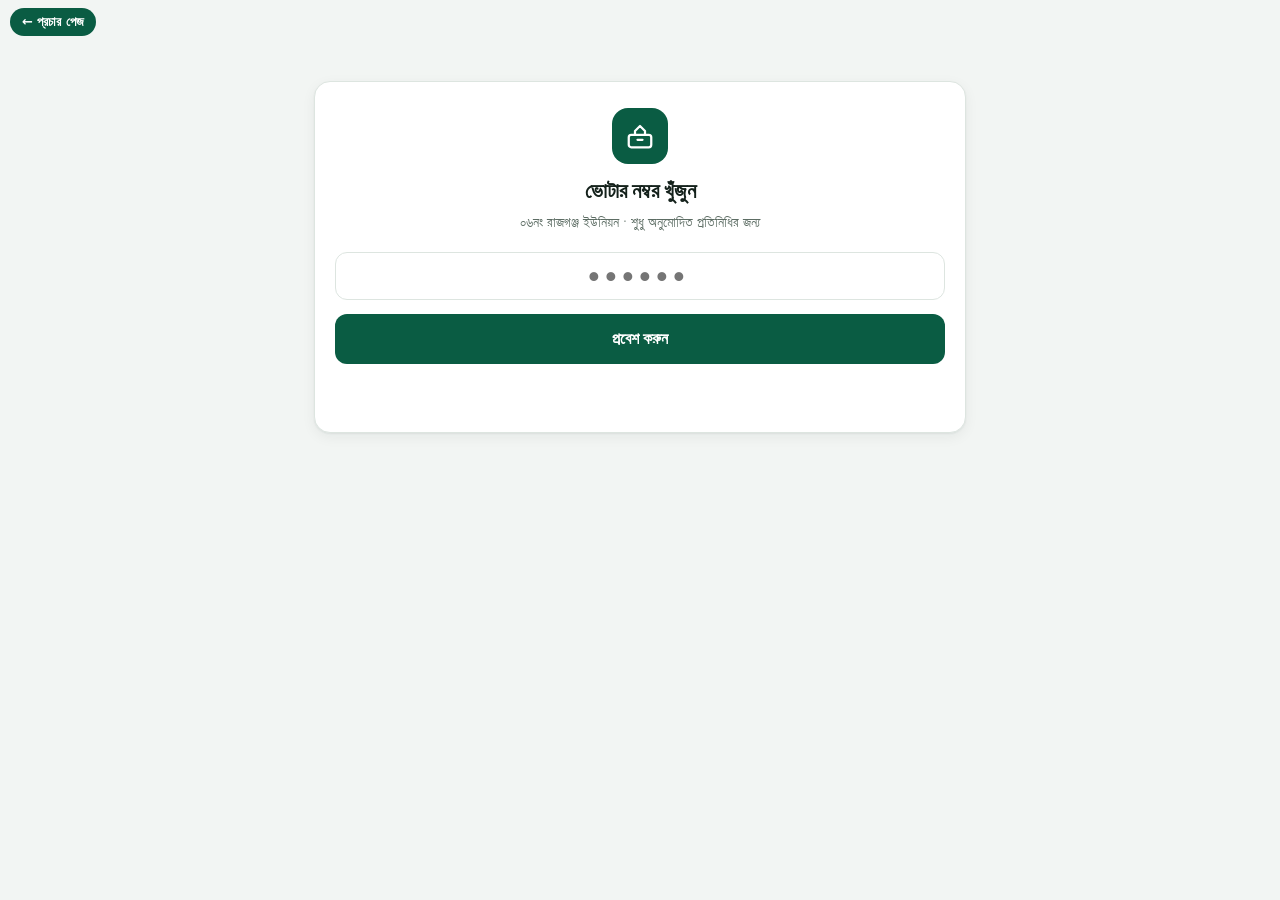
==== agent.html @ 0ca91ae8 "Add files via upload" ====
<!doctype html><html lang="bn"><head><meta charset="utf-8"><meta name="viewport" content="width=device-width, initial-scale=1, viewport-fit=cover"><title>ভোটার নম্বর খুঁজুন</title>
<style>
@font-face{font-family:"BnEmbed";font-style:normal;font-weight:400;font-display:block;src:url([data-uri]) format("woff")}
:root{--bg:#f2f5f3;--card:#fff;--ink:#14211b;--mut:#5d6d64;--line:#dde5e0;--br:#0a5c43;--br2:#0f7a59;--soft:#e8f3ee;--acc:#c8962e;--m:#e6eefb;--mt:#1d4f9c;--f:#fbe9ef;--ft:#a3254f;--err:#b3261e;--sh:0 1px 2px rgba(16,40,30,.06),0 4px 14px rgba(16,40,30,.06);box-sizing:border-box;padding-top:env(safe-area-inset-top,0px);padding-bottom:env(safe-area-inset-bottom,0px)}
@media (prefers-color-scheme:dark){:root:not([data-theme="light"]){--bg:#0e1411;--card:#171f1b;--ink:#e8efea;--mut:#9fb0a6;--line:#27342d;--br:#0d6e51;--br2:#13896a;--soft:#1b2b23;--m:#1b2a44;--mt:#8db4ff;--f:#3a1c28;--ft:#ff9fbe;--err:#ff8a80;--sh:none}}
:root[data-theme="dark"]{--bg:#0e1411;--card:#171f1b;--ink:#e8efea;--mut:#9fb0a6;--line:#27342d;--br:#0d6e51;--br2:#13896a;--soft:#1b2b23;--m:#1b2a44;--mt:#8db4ff;--f:#3a1c28;--ft:#ff9fbe;--err:#ff8a80;--sh:none}
html{scroll-padding-top:env(safe-area-inset-top,0px)}*{box-sizing:inherit}
body{margin:0;background:var(--bg);color:var(--ink);font:16px/1.55 "Noto Sans Bengali","Kalpurush","Siyam Rupali","BnEmbed",system-ui,sans-serif;-webkit-text-size-adjust:100%}
.w{max-width:680px;margin:0 auto;padding:0 14px}
.hd{background:linear-gradient(135deg,var(--br),var(--br2));color:#fff;padding:16px 0 48px;border-bottom:3px solid var(--acc)}
.hr{display:flex;align-items:center;gap:12px}.lg{width:44px;height:44px;border-radius:12px;background:rgba(255,255,255,.16);display:grid;place-items:center;flex:none}
.hr h1{font-size:19px;line-height:1.3;margin:0}.hr p{margin:0;font-size:13px;opacity:.85}.hr div{flex:1}
.gh{background:rgba(255,255,255,.14);border:1px solid rgba(255,255,255,.3);color:#fff;border-radius:10px;padding:8px 12px;font:inherit;font-size:13px;cursor:pointer;min-height:40px}
.st{display:flex;gap:8px;flex-wrap:wrap;margin-top:14px}.st span{background:rgba(255,255,255,.14);border-radius:99px;padding:3px 12px;font-size:13px}
.card{background:var(--card);border:1px solid var(--line);border-radius:16px;box-shadow:var(--sh);padding:16px}
.sc{margin-top:-30px;position:relative}
.si{position:relative}.si svg{position:absolute;left:14px;top:50%;transform:translateY(-50%);color:var(--mut)}
input,select{font:inherit;color:var(--ink);background:var(--card);border:1.5px solid var(--line);border-radius:12px;padding:0 12px;width:100%;min-height:48px}
.si input{padding-left:44px;font-size:17px;border-color:var(--br)}
input:focus,select:focus{outline:3px solid color-mix(in srgb,var(--br2) 35%,transparent);border-color:var(--br2)}
label{display:block;font-size:12.5px;font-weight:600;color:var(--mut);margin:12px 0 4px}
.g2{display:grid;grid-template-columns:1fr 1fr;gap:10px}
.pri{background:var(--br);color:#fff;border:0;border-radius:12px;font:inherit;font-weight:700;min-height:50px;width:100%;margin-top:14px;cursor:pointer;font-size:16px}
.lk{background:none;border:0;color:var(--br2);font:inherit;font-weight:600;cursor:pointer;padding:10px 0;min-height:44px}
.err{color:var(--err);min-height:1.4em;margin:10px 0 0;font-size:14px;text-align:center}
#lg .card{margin-top:9vh;text-align:center;padding:26px 20px}#lg .lg{background:var(--br);margin:0 auto 12px;width:56px;height:56px;border-radius:16px}
#lg h2{margin:0;font-size:21px}#lg p{margin:4px 0 18px;color:var(--mut);font-size:14px}
#pin{text-align:center;letter-spacing:8px;font-size:22px;font-weight:600}
.cn{display:flex;justify-content:space-between;align-items:center;margin:16px 2px 8px;color:var(--mut);font-size:14px}.cn b{color:var(--ink)}
.r{margin-bottom:12px;padding:0;overflow:hidden}.rh{display:flex;gap:12px;align-items:center;padding:14px 14px 10px}
.av{width:42px;height:42px;border-radius:50%;display:grid;place-items:center;font-weight:700;font-size:18px;flex:none}
.av.m,.tag.m{background:var(--m);color:var(--mt)}.av.f,.tag.f{background:var(--f);color:var(--ft)}
.nm{font-weight:700;font-size:17px;line-height:1.35}.sub{font-size:13.5px;color:var(--mut)}.rh>div:nth-child(2){flex:1;min-width:0}
.tag{font-size:12px;font-weight:600;border-radius:99px;padding:2px 10px;white-space:nowrap}
.vn{display:flex;align-items:center;justify-content:space-between;gap:10px;background:var(--soft);border-top:1px solid var(--line);border-bottom:1px solid var(--line);padding:10px 14px}
.vn small{display:block;font-size:12px;color:var(--mut);font-weight:600}.vn b{font-size:24px;letter-spacing:.5px;color:var(--br2);font-variant-numeric:tabular-nums;line-height:1.3}
.vn button{background:var(--br);color:#fff;border:0;border-radius:10px;padding:0 16px;min-height:42px;font:inherit;font-weight:600;cursor:pointer}
dl{display:grid;grid-template-columns:1fr 1fr;gap:10px 14px;margin:0;padding:12px 14px 14px}dt{font-size:12px;color:var(--mut);font-weight:600}dd{margin:0;font-size:14.5px;font-weight:500;overflow-wrap:anywhere}.fu{grid-column:1/-1}
.em{text-align:center;color:var(--mut);padding:34px 16px;font-size:14.5px}.em svg{opacity:.5;margin-bottom:6px}
.ft{text-align:center;color:var(--mut);font-size:12.5px;padding:18px 0 28px}
.tb{display:flex;gap:8px;margin-top:12px}.tb button{flex:1;background:rgba(255,255,255,.12);border:1px solid rgba(255,255,255,.3);color:#fff;border-radius:10px;font:inherit;font-weight:600;min-height:42px;cursor:pointer}.tb button.on{background:#fff;color:var(--br)}
.si input{padding-right:50px}.mic{position:absolute;right:6px;top:50%;transform:translateY(-50%);width:40px;height:40px;border:0;background:var(--soft);border-radius:10px;font-size:18px;cursor:pointer}
.ac{display:flex;gap:8px;padding:0 14px 14px}.ac button{flex:1;background:var(--soft);color:var(--br2);border:0;border-radius:10px;font:inherit;font-weight:600;min-height:42px;cursor:pointer}.ac button+button{background:transparent;border:1.5px solid var(--line);color:var(--mut)}
.ov[hidden]{display:none}.ov{position:fixed;inset:0;background:rgba(0,0,0,.6);z-index:9;display:grid;place-items:center;padding:16px;overflow:auto}.mb{background:var(--card);border-radius:16px;padding:12px;max-width:420px;width:100%}.mb img{width:100%;border-radius:10px;border:1px solid var(--line)}
.tt{position:fixed;left:50%;bottom:calc(24px + env(safe-area-inset-bottom,0px));transform:translateX(-50%);background:#16201a;color:#fff;padding:10px 16px;border-radius:12px;font-size:14px;z-index:10;max-width:90%;text-align:center}
#pp{display:none}@media print{body>*:not(#pp){display:none!important}#pp{display:block;max-width:130mm;margin:0 auto}}.si input{padding-right:98px}.xq{right:52px;background:transparent;color:var(--mut)}.ch{display:flex;gap:8px;flex-wrap:wrap;margin-top:10px}.ch button{border:1.5px solid var(--line);background:var(--card);color:var(--ink);border-radius:99px;padding:0 14px;min-height:38px;font:inherit;font-size:14px;cursor:pointer}.ch button.on{background:var(--br);border-color:var(--br);color:#fff}summary{cursor:pointer;font-weight:600;color:var(--br2);padding:10px 0 2px;min-height:44px;list-style:none}summary::-webkit-details-marker{display:none}mark{background:color-mix(in srgb,var(--acc) 45%,transparent);color:inherit;border-radius:3px;padding:0 1px}.nt{background:var(--soft);border-radius:10px;padding:8px 12px;font-size:13.5px;color:var(--mut);margin-bottom:10px}.mg{padding:14px;color:var(--mut);font-size:14.5px}.mg b{color:var(--err)}
table{width:100%;border-collapse:collapse;font-size:14.5px}th,td{padding:8px 4px;text-align:right;border-bottom:1px solid var(--line)}th:first-child,td:first-child{text-align:left}th{font-size:12.5px;color:var(--mut)}
.bar{display:flex;align-items:center;gap:8px;margin:7px 0;font-size:14px}.bar i{display:block;height:12px;border-radius:6px;background:var(--br2)}.bar span:first-child{width:92px;flex:none}.h2{font-weight:700;margin:14px 0 6px}
.vn b{font-size:32px;line-height:1.2}.vn small{font-size:13px}.mc{margin-left:10px;background:var(--soft);color:var(--br2);border:1px solid var(--line);border-radius:8px;padding:0 12px;min-height:32px;font:inherit;font-size:13px;font-weight:600;cursor:pointer;vertical-align:middle}.g2>div{min-width:0}.hr>.lg{flex:none}@keyframes up{from{opacity:0;transform:translateY(10px)}to{opacity:1;transform:none}}.r{animation:up .3s both}.r:nth-child(2){animation-delay:.05s}.r:nth-child(3){animation-delay:.1s}.r:nth-child(n+4){animation-delay:.15s}.pri,.ac button,.vn button,.ch button{transition:transform .15s,box-shadow .2s}.pri:active,.ac button:active,.vn button:active,.ch button:active{transform:scale(.96)}.hd{position:relative;overflow:hidden}:root{transition:background .4s}@media(prefers-reduced-motion:reduce){*{animation:none!important;transition:none!important}}</style></head><body><a href="index.html" style="position:fixed;top:calc(8px + env(safe-area-inset-top,0px));left:10px;z-index:20;background:#0a5c43;color:#fff;border-radius:99px;padding:6px 12px;font:600 13px system-ui,sans-serif;text-decoration:none">← প্রচার পেজ</a>
<div id="lg" class="w"><div class="card"><div class="lg"><svg width="30" height="30" viewBox="0 0 24 24" fill="none" stroke="#fff" stroke-width="1.8" stroke-linecap="round" stroke-linejoin="round"><rect x="3" y="11" width="18" height="10" rx="2"/><path d="M8 11V8l4-4 4 4v3M10 15h4"/></svg></div>
<h2>ভোটার নম্বর খুঁজুন</h2><p>০৬নং রাজগঞ্জ ইউনিয়ন · শুধু অনুমোদিত প্রতিনিধির জন্য</p>
<input id="pin" type="password" maxlength="6" autocomplete="off" placeholder="••••••" aria-label="৬ অক্ষরের পিন"><button class="pri" id="go">প্রবেশ করুন</button><p class="err" id="em"></p></div></div>
<div id="ap" hidden><header class="hd"><div class="w"><div class="hr"><div class="lg"><svg width="26" height="26" viewBox="0 0 24 24" fill="none" stroke="#fff" stroke-width="1.8" stroke-linecap="round" stroke-linejoin="round"><rect x="3" y="11" width="18" height="10" rx="2"/><path d="M8 11V8l4-4 4 4v3M10 15h4"/></svg></div>
<div><h1>ভোটার নম্বর খুঁজুন</h1><p>০৬নং রাজগঞ্জ ইউনিয়ন · বেগমগঞ্জ, নোয়াখালী</p></div><button class="gh" id="out">বের হন</button></div>
<div class="st"><span id="s1"></span><span>৯টি ওয়ার্ড</span><span>২৭টি এলাকা</span></div><div class="tb"><button id="t1" class="on">খুঁজুন</button><button id="t2">পরিসংখ্যান</button><button id="t3">🔐 অ্যাডমিন</button></div></div></header>
<main class="w"><div id="v1"><section class="card sc"><div class="si"><svg width="20" height="20" viewBox="0 0 24 24" fill="none" stroke="currentColor" stroke-width="2" stroke-linecap="round"><circle cx="11" cy="11" r="7"/><path d="M20 20l-3.5-3.5"/></svg><input id="q" placeholder="ভোটারের নাম লিখুন (অথবা ভোটার নম্বর)" aria-label="নাম" autocomplete="off" enterkeyhint="search"><button class="mic xq" id="xq" hidden aria-label="মুছুন">✕</button><button class="mic" id="mic" hidden aria-label="ভয়েস সার্চ">🎤</button></div><div class="ch" id="gc"><button data-g="">সবাই</button><button data-g="0">পুরুষ</button><button data-g="1">মহিলা</button></div><details id="fl"><summary>আরও ফিল্টার <span id="fc"></span></summary>
<div class="g2"><div><label for="fa">পিতার নাম</label><input id="fa" placeholder="ঐচ্ছিক"></div><div><label for="dob">জন্মতারিখ / সাল</label><input id="dob" placeholder="যেমন ১৯৮৫" inputmode="numeric"></div></div>
<div class="g2"><div><label for="w">ওয়ার্ড</label><select id="w"></select></div><div><label for="ar">এলাকা</label><select id="ar"></select></div></div>
<div class="g2"><div><label for="sn">ক্রমিক নং</label><input id="sn" placeholder="যেমন ১২৩" inputmode="numeric"></div><div hidden><label for="g">লিঙ্গ</label><select id="g"><option value="">সবাই</option><option value="0">পুরুষ</option><option value="1">মহিলা</option></select></div></div></details><button class="lk" id="clr">সব মুছে ফেলুন</button></section><div class="ch" id="sg"></div>
<div class="cn" id="cn"></div><div id="rs"></div></div><section id="v2" class="card" hidden style="margin-top:-30px;position:relative"></section><section id="v3" class="card" hidden style="margin-top:-30px;position:relative"></section><div class="ft">ভোটার তালিকা: বাংলাদেশ নির্বাচন কমিশন · প্রকাশ ২৪/১১/২০২৫</div></main></div><div id="sl" class="ov" hidden><div class="mb"><img id="si" alt="ভোটার স্লিপ"><div class="g2" style="gap:0 8px"><button class="pri" id="dl">⬇ ছবি ডাউনলোড</button><button class="pri" id="pd">⬇ PDF ডাউনলোড</button><button class="pri" id="pr">🖨 প্রিন্ট</button><button class="pri" id="sh">শেয়ার করুন</button><button class="pri" id="cl2" style="background:var(--mut);grid-column:1/-1">বন্ধ করুন</button></div><p class="m" style="font-size:12.5px;margin:10px 2px 0">ডাউনলোড না হলে ছবিটি চেপে ধরে সেভ করুন বা স্ক্রিনশট নিন। সবচেয়ে ভালো চলে পেজটি Chrome ব্রাউজারে খুললে।</p></div></div><div id="tt" class="tt" hidden></div><div id="pp"></div>
<script>!function(e){if("object"==typeof exports&&"undefined"!=typeof module)module.exports=e();else if("function"==typeof define&&define.amd)define([],e);else{("undefined"!=typeof window?window:"undefined"!=typeof global?global:"undefined"!=typeof self?self:this).pako=e()}}(function(){return function r(o,s,f){function l(t,e){if(!s[t]){if(!o[t]){var i="function"==typeof require&&require;if(!e&&i)return i(t,!0);if(d)return d(t,!0);var n=new Error("Cannot find module '"+t+"'");throw n.code="MODULE_NOT_FOUND",n}var a=s[t]={exports:{}};o[t][0].call(a.exports,function(e){return l(o[t][1][e]||e)},a,a.exports,r,o,s,f)}return s[t].exports}for(var d="function"==typeof require&&require,e=0;e<f.length;e++)l(f[e]);return l}({1:[function(e,t,i){"use strict";var n="undefined"!=typeof Uint8Array&&"undefined"!=typeof Uint16Array&&"undefined"!=typeof Int32Array;i.assign=function(e){for(var t,i,n=Array.prototype.slice.call(arguments,1);n.length;){var a=n.shift();if(a){if("object"!=typeof a)throw new TypeError(a+"must be non-object");for(var r in a)t=a,i=r,Object.prototype.hasOwnProperty.call(t,i)&&(e[r]=a[r])}}return e},i.shrinkBuf=function(e,t){return e.length===t?e:e.subarray?e.subarray(0,t):(e.length=t,e)};var a={arraySet:function(e,t,i,n,a){if(t.subarray&&e.subarray)e.set(t.subarray(i,i+n),a);else for(var r=0;r<n;r++)e[a+r]=t[i+r]},flattenChunks:function(e){var t,i,n,a,r,o;for(t=n=0,i=e.length;t<i;t++)n+=e[t].length;for(o=new Uint8Array(n),t=a=0,i=e.length;t<i;t++)r=e[t],o.set(r,a),a+=r.length;return o}},r={arraySet:function(e,t,i,n,a){for(var r=0;r<n;r++)e[a+r]=t[i+r]},flattenChunks:function(e){return[].concat.apply([],e)}};i.setTyped=function(e){e?(i.Buf8=Uint8Array,i.Buf16=Uint16Array,i.Buf32=Int32Array,i.assign(i,a)):(i.Buf8=Array,i.Buf16=Array,i.Buf32=Array,i.assign(i,r))},i.setTyped(n)},{}],2:[function(e,t,i){"use strict";var f=e("./common"),a=!0,r=!0;try{String.fromCharCode.apply(null,[0])}catch(e){a=!1}try{String.fromCharCode.apply(null,new Uint8Array(1))}catch(e){r=!1}for(var l=new f.Buf8(256),n=0;n<256;n++)l[n]=252<=n?6:248<=n?5:240<=n?4:224<=n?3:192<=n?2:1;function d(e,t){if(t<65534&&(e.subarray&&r||!e.subarray&&a))return String.fromCharCode.apply(null,f.shrinkBuf(e,t));for(var i="",n=0;n<t;n++)i+=String.fromCharCode(e[n]);return i}l[254]=l[254]=1,i.string2buf=function(e){var t,i,n,a,r,o=e.length,s=0;for(a=0;a<o;a++)55296==(64512&(i=e.charCodeAt(a)))&&a+1<o&&56320==(64512&(n=e.charCodeAt(a+1)))&&(i=65536+(i-55296<<10)+(n-56320),a++),s+=i<128?1:i<2048?2:i<65536?3:4;for(t=new f.Buf8(s),a=r=0;r<s;a++)55296==(64512&(i=e.charCodeAt(a)))&&a+1<o&&56320==(64512&(n=e.charCodeAt(a+1)))&&(i=65536+(i-55296<<10)+(n-56320),a++),i<128?t[r++]=i:(i<2048?t[r++]=192|i>>>6:(i<65536?t[r++]=224|i>>>12:(t[r++]=240|i>>>18,t[r++]=128|i>>>12&63),t[r++]=128|i>>>6&63),t[r++]=128|63&i);return t},i.buf2binstring=function(e){return d(e,e.length)},i.binstring2buf=function(e){for(var t=new f.Buf8(e.length),i=0,n=t.length;i<n;i++)t[i]=e.charCodeAt(i);return t},i.buf2string=function(e,t){var i,n,a,r,o=t||e.length,s=new Array(2*o);for(i=n=0;i<o;)if((a=e[i++])<128)s[n++]=a;else if(4<(r=l[a]))s[n++]=65533,i+=r-1;else{for(a&=2===r?31:3===r?15:7;1<r&&i<o;)a=a<<6|63&e[i++],r--;1<r?s[n++]=65533:a<65536?s[n++]=a:(a-=65536,s[n++]=55296|a>>10&1023,s[n++]=56320|1023&a)}return d(s,n)},i.utf8border=function(e,t){var i;for((t=t||e.length)>e.length&&(t=e.length),i=t-1;0<=i&&128==(192&e[i]);)i--;return i<0?t:0===i?t:i+l[e[i]]>t?i:t}},{"./common":1}],3:[function(e,t,i){"use strict";t.exports=function(e,t,i,n){for(var a=65535&e|0,r=e>>>16&65535|0,o=0;0!==i;){for(i-=o=2e3<i?2e3:i;r=r+(a=a+t[n++]|0)|0,--o;);a%=65521,r%=65521}return a|r<<16|0}},{}],4:[function(e,t,i){"use strict";t.exports={Z_NO_FLUSH:0,Z_PARTIAL_FLUSH:1,Z_SYNC_FLUSH:2,Z_FULL_FLUSH:3,Z_FINISH:4,Z_BLOCK:5,Z_TREES:6,Z_OK:0,Z_STREAM_END:1,Z_NEED_DICT:2,Z_ERRNO:-1,Z_STREAM_ERROR:-2,Z_DATA_ERROR:-3,Z_BUF_ERROR:-5,Z_NO_COMPRESSION:0,Z_BEST_SPEED:1,Z_BEST_COMPRESSION:9,Z_DEFAULT_COMPRESSION:-1,Z_FILTERED:1,Z_HUFFMAN_ONLY:2,Z_RLE:3,Z_FIXED:4,Z_DEFAULT_STRATEGY:0,Z_BINARY:0,Z_TEXT:1,Z_UNKNOWN:2,Z_DEFLATED:8}},{}],5:[function(e,t,i){"use strict";var s=function(){for(var e,t=[],i=0;i<256;i++){e=i;for(var n=0;n<8;n++)e=1&e?3988292384^e>>>1:e>>>1;t[i]=e}return t}();t.exports=function(e,t,i,n){var a=s,r=n+i;e^=-1;for(var o=n;o<r;o++)e=e>>>8^a[255&(e^t[o])];return-1^e}},{}],6:[function(e,t,i){"use strict";t.exports=function(){this.text=0,this.time=0,this.xflags=0,this.os=0,this.extra=null,this.extra_len=0,this.name="",this.comment="",this.hcrc=0,this.done=!1}},{}],7:[function(e,t,i){"use strict";t.exports=function(e,t){var i,n,a,r,o,s,f,l,d,c,u,h,b,m,w,k,_,g,v,p,x,y,S,E,Z;i=e.state,n=e.next_in,E=e.input,a=n+(e.avail_in-5),r=e.next_out,Z=e.output,o=r-(t-e.avail_out),s=r+(e.avail_out-257),f=i.dmax,l=i.wsize,d=i.whave,c=i.wnext,u=i.window,h=i.hold,b=i.bits,m=i.lencode,w=i.distcode,k=(1<<i.lenbits)-1,_=(1<<i.distbits)-1;e:do{b<15&&(h+=E[n++]<<b,b+=8,h+=E[n++]<<b,b+=8),g=m[h&k];t:for(;;){if(h>>>=v=g>>>24,b-=v,0===(v=g>>>16&255))Z[r++]=65535&g;else{if(!(16&v)){if(0==(64&v)){g=m[(65535&g)+(h&(1<<v)-1)];continue t}if(32&v){i.mode=12;break e}e.msg="invalid literal/length code",i.mode=30;break e}p=65535&g,(v&=15)&&(b<v&&(h+=E[n++]<<b,b+=8),p+=h&(1<<v)-1,h>>>=v,b-=v),b<15&&(h+=E[n++]<<b,b+=8,h+=E[n++]<<b,b+=8),g=w[h&_];i:for(;;){if(h>>>=v=g>>>24,b-=v,!(16&(v=g>>>16&255))){if(0==(64&v)){g=w[(65535&g)+(h&(1<<v)-1)];continue i}e.msg="invalid distance code",i.mode=30;break e}if(x=65535&g,b<(v&=15)&&(h+=E[n++]<<b,(b+=8)<v&&(h+=E[n++]<<b,b+=8)),f<(x+=h&(1<<v)-1)){e.msg="invalid distance too far back",i.mode=30;break e}if(h>>>=v,b-=v,(v=r-o)<x){if(d<(v=x-v)&&i.sane){e.msg="invalid distance too far back",i.mode=30;break e}if(S=u,(y=0)===c){if(y+=l-v,v<p){for(p-=v;Z[r++]=u[y++],--v;);y=r-x,S=Z}}else if(c<v){if(y+=l+c-v,(v-=c)<p){for(p-=v;Z[r++]=u[y++],--v;);if(y=0,c<p){for(p-=v=c;Z[r++]=u[y++],--v;);y=r-x,S=Z}}}else if(y+=c-v,v<p){for(p-=v;Z[r++]=u[y++],--v;);y=r-x,S=Z}for(;2<p;)Z[r++]=S[y++],Z[r++]=S[y++],Z[r++]=S[y++],p-=3;p&&(Z[r++]=S[y++],1<p&&(Z[r++]=S[y++]))}else{for(y=r-x;Z[r++]=Z[y++],Z[r++]=Z[y++],Z[r++]=Z[y++],2<(p-=3););p&&(Z[r++]=Z[y++],1<p&&(Z[r++]=Z[y++]))}break}}break}}while(n<a&&r<s);n-=p=b>>3,h&=(1<<(b-=p<<3))-1,e.next_in=n,e.next_out=r,e.avail_in=n<a?a-n+5:5-(n-a),e.avail_out=r<s?s-r+257:257-(r-s),i.hold=h,i.bits=b}},{}],8:[function(e,t,i){"use strict";var z=e("../utils/common"),R=e("./adler32"),N=e("./crc32"),O=e("./inffast"),C=e("./inftrees"),I=1,D=2,T=0,U=-2,F=1,n=852,a=592;function L(e){return(e>>>24&255)+(e>>>8&65280)+((65280&e)<<8)+((255&e)<<24)}function r(){this.mode=0,this.last=!1,this.wrap=0,this.havedict=!1,this.flags=0,this.dmax=0,this.check=0,this.total=0,this.head=null,this.wbits=0,this.wsize=0,this.whave=0,this.wnext=0,this.window=null,this.hold=0,this.bits=0,this.length=0,this.offset=0,this.extra=0,this.lencode=null,this.distcode=null,this.lenbits=0,this.distbits=0,this.ncode=0,this.nlen=0,this.ndist=0,this.have=0,this.next=null,this.lens=new z.Buf16(320),this.work=new z.Buf16(288),this.lendyn=null,this.distdyn=null,this.sane=0,this.back=0,this.was=0}function o(e){var t;return e&&e.state?(t=e.state,e.total_in=e.total_out=t.total=0,e.msg="",t.wrap&&(e.adler=1&t.wrap),t.mode=F,t.last=0,t.havedict=0,t.dmax=32768,t.head=null,t.hold=0,t.bits=0,t.lencode=t.lendyn=new z.Buf32(n),t.distcode=t.distdyn=new z.Buf32(a),t.sane=1,t.back=-1,T):U}function s(e){var t;return e&&e.state?((t=e.state).wsize=0,t.whave=0,t.wnext=0,o(e)):U}function f(e,t){var i,n;return e&&e.state?(n=e.state,t<0?(i=0,t=-t):(i=1+(t>>4),t<48&&(t&=15)),t&&(t<8||15<t)?U:(null!==n.window&&n.wbits!==t&&(n.window=null),n.wrap=i,n.wbits=t,s(e))):U}function l(e,t){var i,n;return e?(n=new r,(e.state=n).window=null,(i=f(e,t))!==T&&(e.state=null),i):U}var d,c,u=!0;function H(e){if(u){var t;for(d=new z.Buf32(512),c=new z.Buf32(32),t=0;t<144;)e.lens[t++]=8;for(;t<256;)e.lens[t++]=9;for(;t<280;)e.lens[t++]=7;for(;t<288;)e.lens[t++]=8;for(C(I,e.lens,0,288,d,0,e.work,{bits:9}),t=0;t<32;)e.lens[t++]=5;C(D,e.lens,0,32,c,0,e.work,{bits:5}),u=!1}e.lencode=d,e.lenbits=9,e.distcode=c,e.distbits=5}function j(e,t,i,n){var a,r=e.state;return null===r.window&&(r.wsize=1<<r.wbits,r.wnext=0,r.whave=0,r.window=new z.Buf8(r.wsize)),n>=r.wsize?(z.arraySet(r.window,t,i-r.wsize,r.wsize,0),r.wnext=0,r.whave=r.wsize):(n<(a=r.wsize-r.wnext)&&(a=n),z.arraySet(r.window,t,i-n,a,r.wnext),(n-=a)?(z.arraySet(r.window,t,i-n,n,0),r.wnext=n,r.whave=r.wsize):(r.wnext+=a,r.wnext===r.wsize&&(r.wnext=0),r.whave<r.wsize&&(r.whave+=a))),0}i.inflateReset=s,i.inflateReset2=f,i.inflateResetKeep=o,i.inflateInit=function(e){return l(e,15)},i.inflateInit2=l,i.inflate=function(e,t){var i,n,a,r,o,s,f,l,d,c,u,h,b,m,w,k,_,g,v,p,x,y,S,E,Z=0,B=new z.Buf8(4),A=[16,17,18,0,8,7,9,6,10,5,11,4,12,3,13,2,14,1,15];if(!e||!e.state||!e.output||!e.input&&0!==e.avail_in)return U;12===(i=e.state).mode&&(i.mode=13),o=e.next_out,a=e.output,f=e.avail_out,r=e.next_in,n=e.input,s=e.avail_in,l=i.hold,d=i.bits,c=s,u=f,y=T;e:for(;;)switch(i.mode){case F:if(0===i.wrap){i.mode=13;break}for(;d<16;){if(0===s)break e;s--,l+=n[r++]<<d,d+=8}if(2&i.wrap&&35615===l){B[i.check=0]=255&l,B[1]=l>>>8&255,i.check=N(i.check,B,2,0),d=l=0,i.mode=2;break}if(i.flags=0,i.head&&(i.head.done=!1),!(1&i.wrap)||(((255&l)<<8)+(l>>8))%31){e.msg="incorrect header check",i.mode=30;break}if(8!=(15&l)){e.msg="unknown compression method",i.mode=30;break}if(d-=4,x=8+(15&(l>>>=4)),0===i.wbits)i.wbits=x;else if(x>i.wbits){e.msg="invalid window size",i.mode=30;break}i.dmax=1<<x,e.adler=i.check=1,i.mode=512&l?10:12,d=l=0;break;case 2:for(;d<16;){if(0===s)break e;s--,l+=n[r++]<<d,d+=8}if(i.flags=l,8!=(255&i.flags)){e.msg="unknown compression method",i.mode=30;break}if(57344&i.flags){e.msg="unknown header flags set",i.mode=30;break}i.head&&(i.head.text=l>>8&1),512&i.flags&&(B[0]=255&l,B[1]=l>>>8&255,i.check=N(i.check,B,2,0)),d=l=0,i.mode=3;case 3:for(;d<32;){if(0===s)break e;s--,l+=n[r++]<<d,d+=8}i.head&&(i.head.time=l),512&i.flags&&(B[0]=255&l,B[1]=l>>>8&255,B[2]=l>>>16&255,B[3]=l>>>24&255,i.check=N(i.check,B,4,0)),d=l=0,i.mode=4;case 4:for(;d<16;){if(0===s)break e;s--,l+=n[r++]<<d,d+=8}i.head&&(i.head.xflags=255&l,i.head.os=l>>8),512&i.flags&&(B[0]=255&l,B[1]=l>>>8&255,i.check=N(i.check,B,2,0)),d=l=0,i.mode=5;case 5:if(1024&i.flags){for(;d<16;){if(0===s)break e;s--,l+=n[r++]<<d,d+=8}i.length=l,i.head&&(i.head.extra_len=l),512&i.flags&&(B[0]=255&l,B[1]=l>>>8&255,i.check=N(i.check,B,2,0)),d=l=0}else i.head&&(i.head.extra=null);i.mode=6;case 6:if(1024&i.flags&&(s<(h=i.length)&&(h=s),h&&(i.head&&(x=i.head.extra_len-i.length,i.head.extra||(i.head.extra=new Array(i.head.extra_len)),z.arraySet(i.head.extra,n,r,h,x)),512&i.flags&&(i.check=N(i.check,n,h,r)),s-=h,r+=h,i.length-=h),i.length))break e;i.length=0,i.mode=7;case 7:if(2048&i.flags){if(0===s)break e;for(h=0;x=n[r+h++],i.head&&x&&i.length<65536&&(i.head.name+=String.fromCharCode(x)),x&&h<s;);if(512&i.flags&&(i.check=N(i.check,n,h,r)),s-=h,r+=h,x)break e}else i.head&&(i.head.name=null);i.length=0,i.mode=8;case 8:if(4096&i.flags){if(0===s)break e;for(h=0;x=n[r+h++],i.head&&x&&i.length<65536&&(i.head.comment+=String.fromCharCode(x)),x&&h<s;);if(512&i.flags&&(i.check=N(i.check,n,h,r)),s-=h,r+=h,x)break e}else i.head&&(i.head.comment=null);i.mode=9;case 9:if(512&i.flags){for(;d<16;){if(0===s)break e;s--,l+=n[r++]<<d,d+=8}if(l!==(65535&i.check)){e.msg="header crc mismatch",i.mode=30;break}d=l=0}i.head&&(i.head.hcrc=i.flags>>9&1,i.head.done=!0),e.adler=i.check=0,i.mode=12;break;case 10:for(;d<32;){if(0===s)break e;s--,l+=n[r++]<<d,d+=8}e.adler=i.check=L(l),d=l=0,i.mode=11;case 11:if(0===i.havedict)return e.next_out=o,e.avail_out=f,e.next_in=r,e.avail_in=s,i.hold=l,i.bits=d,2;e.adler=i.check=1,i.mode=12;case 12:if(5===t||6===t)break e;case 13:if(i.last){l>>>=7&d,d-=7&d,i.mode=27;break}for(;d<3;){if(0===s)break e;s--,l+=n[r++]<<d,d+=8}switch(i.last=1&l,d-=1,3&(l>>>=1)){case 0:i.mode=14;break;case 1:if(H(i),i.mode=20,6!==t)break;l>>>=2,d-=2;break e;case 2:i.mode=17;break;case 3:e.msg="invalid block type",i.mode=30}l>>>=2,d-=2;break;case 14:for(l>>>=7&d,d-=7&d;d<32;){if(0===s)break e;s--,l+=n[r++]<<d,d+=8}if((65535&l)!=(l>>>16^65535)){e.msg="invalid stored block lengths",i.mode=30;break}if(i.length=65535&l,d=l=0,i.mode=15,6===t)break e;case 15:i.mode=16;case 16:if(h=i.length){if(s<h&&(h=s),f<h&&(h=f),0===h)break e;z.arraySet(a,n,r,h,o),s-=h,r+=h,f-=h,o+=h,i.length-=h;break}i.mode=12;break;case 17:for(;d<14;){if(0===s)break e;s--,l+=n[r++]<<d,d+=8}if(i.nlen=257+(31&l),l>>>=5,d-=5,i.ndist=1+(31&l),l>>>=5,d-=5,i.ncode=4+(15&l),l>>>=4,d-=4,286<i.nlen||30<i.ndist){e.msg="too many length or distance symbols",i.mode=30;break}i.have=0,i.mode=18;case 18:for(;i.have<i.ncode;){for(;d<3;){if(0===s)break e;s--,l+=n[r++]<<d,d+=8}i.lens[A[i.have++]]=7&l,l>>>=3,d-=3}for(;i.have<19;)i.lens[A[i.have++]]=0;if(i.lencode=i.lendyn,i.lenbits=7,S={bits:i.lenbits},y=C(0,i.lens,0,19,i.lencode,0,i.work,S),i.lenbits=S.bits,y){e.msg="invalid code lengths set",i.mode=30;break}i.have=0,i.mode=19;case 19:for(;i.have<i.nlen+i.ndist;){for(;k=(Z=i.lencode[l&(1<<i.lenbits)-1])>>>16&255,_=65535&Z,!((w=Z>>>24)<=d);){if(0===s)break e;s--,l+=n[r++]<<d,d+=8}if(_<16)l>>>=w,d-=w,i.lens[i.have++]=_;else{if(16===_){for(E=w+2;d<E;){if(0===s)break e;s--,l+=n[r++]<<d,d+=8}if(l>>>=w,d-=w,0===i.have){e.msg="invalid bit length repeat",i.mode=30;break}x=i.lens[i.have-1],h=3+(3&l),l>>>=2,d-=2}else if(17===_){for(E=w+3;d<E;){if(0===s)break e;s--,l+=n[r++]<<d,d+=8}d-=w,x=0,h=3+(7&(l>>>=w)),l>>>=3,d-=3}else{for(E=w+7;d<E;){if(0===s)break e;s--,l+=n[r++]<<d,d+=8}d-=w,x=0,h=11+(127&(l>>>=w)),l>>>=7,d-=7}if(i.have+h>i.nlen+i.ndist){e.msg="invalid bit length repeat",i.mode=30;break}for(;h--;)i.lens[i.have++]=x}}if(30===i.mode)break;if(0===i.lens[256]){e.msg="invalid code -- missing end-of-block",i.mode=30;break}if(i.lenbits=9,S={bits:i.lenbits},y=C(I,i.lens,0,i.nlen,i.lencode,0,i.work,S),i.lenbits=S.bits,y){e.msg="invalid literal/lengths set",i.mode=30;break}if(i.distbits=6,i.distcode=i.distdyn,S={bits:i.distbits},y=C(D,i.lens,i.nlen,i.ndist,i.distcode,0,i.work,S),i.distbits=S.bits,y){e.msg="invalid distances set",i.mode=30;break}if(i.mode=20,6===t)break e;case 20:i.mode=21;case 21:if(6<=s&&258<=f){e.next_out=o,e.avail_out=f,e.next_in=r,e.avail_in=s,i.hold=l,i.bits=d,O(e,u),o=e.next_out,a=e.output,f=e.avail_out,r=e.next_in,n=e.input,s=e.avail_in,l=i.hold,d=i.bits,12===i.mode&&(i.back=-1);break}for(i.back=0;k=(Z=i.lencode[l&(1<<i.lenbits)-1])>>>16&255,_=65535&Z,!((w=Z>>>24)<=d);){if(0===s)break e;s--,l+=n[r++]<<d,d+=8}if(k&&0==(240&k)){for(g=w,v=k,p=_;k=(Z=i.lencode[p+((l&(1<<g+v)-1)>>g)])>>>16&255,_=65535&Z,!(g+(w=Z>>>24)<=d);){if(0===s)break e;s--,l+=n[r++]<<d,d+=8}l>>>=g,d-=g,i.back+=g}if(l>>>=w,d-=w,i.back+=w,i.length=_,0===k){i.mode=26;break}if(32&k){i.back=-1,i.mode=12;break}if(64&k){e.msg="invalid literal/length code",i.mode=30;break}i.extra=15&k,i.mode=22;case 22:if(i.extra){for(E=i.extra;d<E;){if(0===s)break e;s--,l+=n[r++]<<d,d+=8}i.length+=l&(1<<i.extra)-1,l>>>=i.extra,d-=i.extra,i.back+=i.extra}i.was=i.length,i.mode=23;case 23:for(;k=(Z=i.distcode[l&(1<<i.distbits)-1])>>>16&255,_=65535&Z,!((w=Z>>>24)<=d);){if(0===s)break e;s--,l+=n[r++]<<d,d+=8}if(0==(240&k)){for(g=w,v=k,p=_;k=(Z=i.distcode[p+((l&(1<<g+v)-1)>>g)])>>>16&255,_=65535&Z,!(g+(w=Z>>>24)<=d);){if(0===s)break e;s--,l+=n[r++]<<d,d+=8}l>>>=g,d-=g,i.back+=g}if(l>>>=w,d-=w,i.back+=w,64&k){e.msg="invalid distance code",i.mode=30;break}i.offset=_,i.extra=15&k,i.mode=24;case 24:if(i.extra){for(E=i.extra;d<E;){if(0===s)break e;s--,l+=n[r++]<<d,d+=8}i.offset+=l&(1<<i.extra)-1,l>>>=i.extra,d-=i.extra,i.back+=i.extra}if(i.offset>i.dmax){e.msg="invalid distance too far back",i.mode=30;break}i.mode=25;case 25:if(0===f)break e;if(h=u-f,i.offset>h){if((h=i.offset-h)>i.whave&&i.sane){e.msg="invalid distance too far back",i.mode=30;break}h>i.wnext?(h-=i.wnext,b=i.wsize-h):b=i.wnext-h,h>i.length&&(h=i.length),m=i.window}else m=a,b=o-i.offset,h=i.length;for(f<h&&(h=f),f-=h,i.length-=h;a[o++]=m[b++],--h;);0===i.length&&(i.mode=21);break;case 26:if(0===f)break e;a[o++]=i.length,f--,i.mode=21;break;case 27:if(i.wrap){for(;d<32;){if(0===s)break e;s--,l|=n[r++]<<d,d+=8}if(u-=f,e.total_out+=u,i.total+=u,u&&(e.adler=i.check=i.flags?N(i.check,a,u,o-u):R(i.check,a,u,o-u)),u=f,(i.flags?l:L(l))!==i.check){e.msg="incorrect data check",i.mode=30;break}d=l=0}i.mode=28;case 28:if(i.wrap&&i.flags){for(;d<32;){if(0===s)break e;s--,l+=n[r++]<<d,d+=8}if(l!==(4294967295&i.total)){e.msg="incorrect length check",i.mode=30;break}d=l=0}i.mode=29;case 29:y=1;break e;case 30:y=-3;break e;case 31:return-4;case 32:default:return U}return e.next_out=o,e.avail_out=f,e.next_in=r,e.avail_in=s,i.hold=l,i.bits=d,(i.wsize||u!==e.avail_out&&i.mode<30&&(i.mode<27||4!==t))&&j(e,e.output,e.next_out,u-e.avail_out)?(i.mode=31,-4):(c-=e.avail_in,u-=e.avail_out,e.total_in+=c,e.total_out+=u,i.total+=u,i.wrap&&u&&(e.adler=i.check=i.flags?N(i.check,a,u,e.next_out-u):R(i.check,a,u,e.next_out-u)),e.data_type=i.bits+(i.last?64:0)+(12===i.mode?128:0)+(20===i.mode||15===i.mode?256:0),(0===c&&0===u||4===t)&&y===T&&(y=-5),y)},i.inflateEnd=function(e){if(!e||!e.state)return U;var t=e.state;return t.window&&(t.window=null),e.state=null,T},i.inflateGetHeader=function(e,t){var i;return e&&e.state?0==(2&(i=e.state).wrap)?U:((i.head=t).done=!1,T):U},i.inflateSetDictionary=function(e,t){var i,n=t.length;return e&&e.state?0!==(i=e.state).wrap&&11!==i.mode?U:11===i.mode&&R(1,t,n,0)!==i.check?-3:j(e,t,n,n)?(i.mode=31,-4):(i.havedict=1,T):U},i.inflateInfo="pako inflate (from Nodeca project)"},{"../utils/common":1,"./adler32":3,"./crc32":5,"./inffast":7,"./inftrees":9}],9:[function(e,t,i){"use strict";var I=e("../utils/common"),D=[3,4,5,6,7,8,9,10,11,13,15,17,19,23,27,31,35,43,51,59,67,83,99,115,131,163,195,227,258,0,0],T=[16,16,16,16,16,16,16,16,17,17,17,17,18,18,18,18,19,19,19,19,20,20,20,20,21,21,21,21,16,72,78],U=[1,2,3,4,5,7,9,13,17,25,33,49,65,97,129,193,257,385,513,769,1025,1537,2049,3073,4097,6145,8193,12289,16385,24577,0,0],F=[16,16,16,16,17,17,18,18,19,19,20,20,21,21,22,22,23,23,24,24,25,25,26,26,27,27,28,28,29,29,64,64];t.exports=function(e,t,i,n,a,r,o,s){var f,l,d,c,u,h,b,m,w,k=s.bits,_=0,g=0,v=0,p=0,x=0,y=0,S=0,E=0,Z=0,B=0,A=null,z=0,R=new I.Buf16(16),N=new I.Buf16(16),O=null,C=0;for(_=0;_<=15;_++)R[_]=0;for(g=0;g<n;g++)R[t[i+g]]++;for(x=k,p=15;1<=p&&0===R[p];p--);if(p<x&&(x=p),0===p)return a[r++]=20971520,a[r++]=20971520,s.bits=1,0;for(v=1;v<p&&0===R[v];v++);for(x<v&&(x=v),_=E=1;_<=15;_++)if(E<<=1,(E-=R[_])<0)return-1;if(0<E&&(0===e||1!==p))return-1;for(N[1]=0,_=1;_<15;_++)N[_+1]=N[_]+R[_];for(g=0;g<n;g++)0!==t[i+g]&&(o[N[t[i+g]]++]=g);if(0===e?(A=O=o,h=19):1===e?(A=D,z-=257,O=T,C-=257,h=256):(A=U,O=F,h=-1),_=v,u=r,S=g=B=0,d=-1,c=(Z=1<<(y=x))-1,1===e&&852<Z||2===e&&592<Z)return 1;for(;;){for(b=_-S,o[g]<h?(m=0,w=o[g]):o[g]>h?(m=O[C+o[g]],w=A[z+o[g]]):(m=96,w=0),f=1<<_-S,v=l=1<<y;a[u+(B>>S)+(l-=f)]=b<<24|m<<16|w|0,0!==l;);for(f=1<<_-1;B&f;)f>>=1;if(0!==f?(B&=f-1,B+=f):B=0,g++,0==--R[_]){if(_===p)break;_=t[i+o[g]]}if(x<_&&(B&c)!==d){for(0===S&&(S=x),u+=v,E=1<<(y=_-S);y+S<p&&!((E-=R[y+S])<=0);)y++,E<<=1;if(Z+=1<<y,1===e&&852<Z||2===e&&592<Z)return 1;a[d=B&c]=x<<24|y<<16|u-r|0}}return 0!==B&&(a[u+B]=_-S<<24|64<<16|0),s.bits=x,0}},{"../utils/common":1}],10:[function(e,t,i){"use strict";t.exports={2:"need dictionary",1:"stream end",0:"","-1":"file error","-2":"stream error","-3":"data error","-4":"insufficient memory","-5":"buffer error","-6":"incompatible version"}},{}],11:[function(e,t,i){"use strict";t.exports=function(){this.input=null,this.next_in=0,this.avail_in=0,this.total_in=0,this.output=null,this.next_out=0,this.avail_out=0,this.total_out=0,this.msg="",this.state=null,this.data_type=2,this.adler=0}},{}],"/lib/inflate.js":[function(e,t,i){"use strict";var c=e("./zlib/inflate"),u=e("./utils/common"),h=e("./utils/strings"),b=e("./zlib/constants"),n=e("./zlib/messages"),a=e("./zlib/zstream"),r=e("./zlib/gzheader"),m=Object.prototype.toString;function o(e){if(!(this instanceof o))return new o(e);this.options=u.assign({chunkSize:16384,windowBits:0,to:""},e||{});var t=this.options;t.raw&&0<=t.windowBits&&t.windowBits<16&&(t.windowBits=-t.windowBits,0===t.windowBits&&(t.windowBits=-15)),!(0<=t.windowBits&&t.windowBits<16)||e&&e.windowBits||(t.windowBits+=32),15<t.windowBits&&t.windowBits<48&&0==(15&t.windowBits)&&(t.windowBits|=15),this.err=0,this.msg="",this.ended=!1,this.chunks=[],this.strm=new a,this.strm.avail_out=0;var i=c.inflateInit2(this.strm,t.windowBits);if(i!==b.Z_OK)throw new Error(n[i]);if(this.header=new r,c.inflateGetHeader(this.strm,this.header),t.dictionary&&("string"==typeof t.dictionary?t.dictionary=h.string2buf(t.dictionary):"[object ArrayBuffer]"===m.call(t.dictionary)&&(t.dictionary=new Uint8Array(t.dictionary)),t.raw&&(i=c.inflateSetDictionary(this.strm,t.dictionary))!==b.Z_OK))throw new Error(n[i])}function s(e,t){var i=new o(t);if(i.push(e,!0),i.err)throw i.msg||n[i.err];return i.result}o.prototype.push=function(e,t){var i,n,a,r,o,s=this.strm,f=this.options.chunkSize,l=this.options.dictionary,d=!1;if(this.ended)return!1;n=t===~~t?t:!0===t?b.Z_FINISH:b.Z_NO_FLUSH,"string"==typeof e?s.input=h.binstring2buf(e):"[object ArrayBuffer]"===m.call(e)?s.input=new Uint8Array(e):s.input=e,s.next_in=0,s.avail_in=s.input.length;do{if(0===s.avail_out&&(s.output=new u.Buf8(f),s.next_out=0,s.avail_out=f),(i=c.inflate(s,b.Z_NO_FLUSH))===b.Z_NEED_DICT&&l&&(i=c.inflateSetDictionary(this.strm,l)),i===b.Z_BUF_ERROR&&!0===d&&(i=b.Z_OK,d=!1),i!==b.Z_STREAM_END&&i!==b.Z_OK)return this.onEnd(i),!(this.ended=!0);s.next_out&&(0!==s.avail_out&&i!==b.Z_STREAM_END&&(0!==s.avail_in||n!==b.Z_FINISH&&n!==b.Z_SYNC_FLUSH)||("string"===this.options.to?(a=h.utf8border(s.output,s.next_out),r=s.next_out-a,o=h.buf2string(s.output,a),s.next_out=r,s.avail_out=f-r,r&&u.arraySet(s.output,s.output,a,r,0),this.onData(o)):this.onData(u.shrinkBuf(s.output,s.next_out)))),0===s.avail_in&&0===s.avail_out&&(d=!0)}while((0<s.avail_in||0===s.avail_out)&&i!==b.Z_STREAM_END);return i===b.Z_STREAM_END&&(n=b.Z_FINISH),n===b.Z_FINISH?(i=c.inflateEnd(this.strm),this.onEnd(i),this.ended=!0,i===b.Z_OK):n!==b.Z_SYNC_FLUSH||(this.onEnd(b.Z_OK),!(s.avail_out=0))},o.prototype.onData=function(e){this.chunks.push(e)},o.prototype.onEnd=function(e){e===b.Z_OK&&("string"===this.options.to?this.result=this.chunks.join(""):this.result=u.flattenChunks(this.chunks)),this.chunks=[],this.err=e,this.msg=this.strm.msg},i.Inflate=o,i.inflate=s,i.inflateRaw=function(e,t){return(t=t||{}).raw=!0,s(e,t)},i.ungzip=s},{"./utils/common":1,"./utils/strings":2,"./zlib/constants":4,"./zlib/gzheader":6,"./zlib/inflate":8,"./zlib/messages":10,"./zlib/zstream":11}]},{},[])("/lib/inflate.js")});
</script>
<script>
const BN='০১২৩৪৫৬৭৮৯',d2a=s=>String(s).replace(/[০-৯]/g,c=>BN.indexOf(c)),a2b=s=>String(s).replace(/[0-9]/g,c=>BN[c]);
function norm(s){return d2a(String(s).normalize('NFC')).replace(/[\u200c\u200d\u09bc\u09cd\u0981\u0983.,;:()\-]/g,'').replace(/ী/g,'ি').replace(/ঈ/g,'ই').replace(/ূ/g,'ু').replace(/ঊ/g,'উ').replace(/ণ/g,'ন').replace(/[ষশ]/g,'স').replace(/ৎ/g,'ত').replace(/ম[োু]হাম+া?দ/g,'মহমদ').replace(/(^| )আ?হা?ম+দ(?= |$)/g,'$1আহমদ').replace(/\s+/g,' ').trim()}
function mk(d){const r=d.rows.map(x=>({v:x[0],nm:x[1],fa:x[2],mo:x[3],dob:x[4],pr:x[5],ad:d.addr[x[6]],a:x[7],w:d.areas[x[7]][1],g:x[8],s:x[9],nn:norm(x[1]),nf:norm(x[2]),nmo:norm(x[3]),k:sk(x[1]),fk:sk(x[2])}));return{areas:d.areas,r,mig:(d.mig||[]).map(m=>({mig:1,a:m[0],g:m[1],s:m[2],w:d.areas[m[0]][1]}))}}
const sc=(h,t)=>{let s=0;for(const k of t){const i=h.indexOf(k);if(i<0)return -1;s+=(' '+h+' ').includes(' '+k+' ')?3:(i==0||h[i-1]==' ')?2:1}return s};
const LAT=/[a-z]/i,SM={'ক':'k','খ':'k','গ':'g','ঘ':'g','ঙ':'n','চ':'s','ছ':'s','জ':'j','ঝ':'j','ঞ':'n','ট':'t','ঠ':'t','ড':'d','ঢ':'d','ণ':'n','ত':'t','থ':'t','দ':'d','ধ':'d','ন':'n','প':'p','ফ':'p','ব':'b','ভ':'b','ম':'m','য':'j','র':'r','ল':'l','শ':'s','ষ':'s','স':'s','হ':'h','ৎ':'t','ং':'n',' ':' '};
function sk(s){s=String(s);if(LAT.test(s))return s.toLowerCase().replace(/[^a-z ]/g,'').replace(/([kgctdpbs])h/g,'$1').replace(/q/g,'k').replace(/x/g,'ks').replace(/c/g,'s').replace(/z/g,'j').replace(/[fp]/g,'p').replace(/[vb]/g,'b').replace(/[aeiouwy]/g,'').replace(/(.)\1+/g,'$1').replace(/\s+/g,' ').trim();
return s.normalize('NFC').replace(/য\u09bc/g,'').replace(/[ডঢ]\u09bc/g,'r').split('').map(c=>SM[c]||'').join('').replace(/(.)\1+/g,'$1').replace(/\s+/g,' ').trim()}
function search(db,f){const L=LAT.test(f.q||''),LF=LAT.test(f.fa||''),qt=(L?sk(f.q):norm(f.q||'')).split(' ').filter(Boolean),ft=(LF?sk(f.fa):norm(f.fa||'')).split(' ').filter(Boolean),dq=d2a(f.dob||'').replace(/\D/g,''),sn=d2a(f.s||'').replace(/\D/g,'');
const num=!L&&qt.length==1&&/^\d{3,}$/.test(qt[0]);if(!qt.length&&!ft.length&&!dq&&!sn)return{list:[],total:0};
const ok=r=>(!f.ward||r.w==f.ward)&&(f.area===''||f.area==null||r.a==f.area)&&(f.g===''||f.g==null||r.g==f.g);
const pass=(mode,kt)=>{const o=[];for(const r of db.r){if(!ok(r)||(sn&&r.s!=sn))continue;let s=0;
if(num){if(!(r.v.includes(qt[0])||String(r.s)==qt[0]))continue;s=1}else if(qt.length){s=mode=='k'?sc(r.k,kt):mode=='rel'?Math.max(sc(r.nf,qt),sc(r.nmo,qt)):sc(L?r.k:r.nn,qt);if(s<0)continue}
if(ft.length){const x=sc(LF?r.fk:r.nf,ft);if(x<0)continue;s+=x}
if(dq&&!r.dob.replace(/\D/g,'').includes(dq))continue;o.push([s,r])}return o};
let out=pass(),note='';
if(!out.length&&qt.length&&!num&&!L){const kt=sk(f.q).split(' ').filter(Boolean);if(kt.length){out=pass('k',kt);if(out.length)note='f'}if(!out.length){out=pass('rel');if(out.length)note='r'}}
if(sn&&!qt.length&&!ft.length&&!dq)for(const m of db.mig)if(ok(m)&&m.s==sn)out.push([0,m]);
out.sort((x,y)=>y[0]-x[0]||((x[1].nm||'')<(y[1].nm||'')?-1:1));return{list:out.slice(0,50).map(x=>x[1]),total:out.length,note}}
if(typeof module!=='undefined')module.exports={norm,mk,search,a2b,d2a};
const PINH2='7038024118931132',PINH='23effd7cb1ef92be25e456deab3ea884b387db879d83d96ab997eabcadad75cc',SALT='372f402422f95a1e',B64='H4sIALVB2GoC/+y93Y4byZIm+CqBszendutMYXZ3dnv6VQZ90cDsC8xe7o2ohJIlqNR1IVBZlWSVpFU2SWVSTIIXWSQwyHwVPcow3MPjjx4R/mefWaQGOKcgiWSEubm5uf1+9v/97V//2//zr//v3/75v/yXv31bPnxbvf223H1bvfi2XJ3+kH1b3n5bTU5/+tuP//Fffsy/cvltuT99fvrk+G35+G15+LZ8+rbcdn0z/8ry9JXT5+tvy6v8mX//tnz9bXmjXnVz+ocfyl/s1NcX6jl79Xn+gPqj//fBR29zyvOf3v/g8vXTv8zU1/9S6/h8+tH/oX80/7Z68235QS00/9Ph22p6+mmdmv9Tf7Oxmkw9cJrzcrmxfHmp3rPX/7V/3iBo6HkbtbC15pP6y2qR/3L14fTnv/34n/S39F7dqUcu6k8pPj99+WXOlHzj9a6rB5WflxxsbPT/pT/cqvcX/6reWnxwIvwiX0i+nM9me7e1B/zf+ntfq2XkBLQ/LsViqr7xNmeSltOzr270CtXq259t1WNWmo1abF/+7cd/0h/eqKef/vuz4dw/lb9S/Fwu6yv/p7aMbNXvj+q/y+Yq/slsbP7ZRp+da0X9Z8sjNSNmzUf8Z/3Z2jBpcv7ZlWLxU3kuZ+fn8j//y7/8+Ld//a//9b+dTvvfij1eTtVXH/W2V/LzY9anDU6frk6n7LTojT5OL4e+ni98qqjcqv/+qb68+FH9/MRExfRvy/[base64]/ZBslI491PMRCx0EFaPyNIkPaUikPDdWQmXdtwkutbGE2tDnX7gnnNCRIWOhVRlF6EvwUW/oJCmUjiK8NI7o6FL7pR9NfnEiU40OkMmuic5rFO7buXcJyijBNhNflm+M6tmqX2x1hr1dXrKQ5/IDCBfB+IgLQRDho5WYMXE8VNTHo2IY/PEe6mt1PqORmtet+9KDfBHXIYeUdu/zyA+Zl5E0VuVAQPeD+tF7TWibfPWZKGP5UtGy1MayDovcKDdpXdK6VlWXE11ZK+ZYhhLOLdcOdIvhcYOBMq19XTC9U8piITLxDzDm6W6PvaJ/Zkqz16kS1GRWWTTBQOFYqN+9VRTtxHO2Tu1jCMFYzj6q8vld26z1vtLQbFb3g7kcZsVnpq/jkzGSdSvLo3q1tFtDzAqErXPMeyTOZO2n/UIgr8cnJHN9MuvhdG2vzHT/[base64]/hoamkeFStR0++dKV9n4SSEg9GCCBMxmWqqbuOZBud8kogbxzkSWefO333Iu0QhhZZOkskE2aKEND3rPjG1rTpWxPO0wbbonMEPfkSkQ0exPeppEYN4Gx6HgFWhIwQ7PARZz8/Gtz4xtRDjSk2JGOPDQMFQ2h67zGah1cG3lhmjUcC8nhqGi+k1lWPK9B/NKMDihzFQT1vU2DYCy2doSea7sDZab/[base64]/EpZFeo1VwjMDBUBKCv+sJO5kwa751mlkVxlvHZNov0Mi5VD6JuQxSdMZsVxS+rScfEsUtTl7bUnF6rh9cI+1Ixsvu78cQJ1Npd5FHllPzYgb4i/LjBJOLS6j/ncmEy5oLRRubimqusRElAeZ2LRAyZi2suH7QguSWs1y7L/t4Kw/4gxJasSLoxMUf55mW0/4B1HKQYvdvCybZMCxTo27yjOOcSlKOcIADb/nqGARjwfRMcFIZDHHHNaH7+Did6BMpRBHRoEvroD81qtHucnZtDco/6GblryWrpWel0JvssV+1VyuwHMXBuU5XCmWRpY/wcYUERiZKpikpXncYjdcfUX4Sp0/YUvVHPDhBylgbH0MvBL59ox80v/yzC9Lsr+Hz6NP/1Qmbm9FwU9sIOWUphHQWF4s492uirRnCI3G6df97YW2PL2/VdkpIJGvJ3JeBIyAqkSLP3Pshqk3Ddh86qDBmH9WBIex4StTOj2Bx3RFp/X79+l6B8tMXcHnmyNKw/PfNB7KBxYVjVv6vvXhX7XTOPx0anEIjtlPyk11N39NoWsIj+NTymujTIZcZHYHjl+vR4oXK9VFGetdQSKT/yBHhN9MWTLofY01zKRmsvjcVxRxJYe7CUA+JD43OMc5FbHvH+0R2xx+pgPXVRX0GS6BazQwnyZl2Fy9dDl1HsZuhuyChA8NgNkeV5hyI/[base64]/OtUWWqbSm2/kRmsvDdrfrSuomhSwssipxUle6+YeJC72Oao/3QRUl6eDPW9LCjUNIbhuyQbgnf6lc2pfo68CwIhiBliZU9cqYaZzEtp3/aS4dCOKmADbMLg1440ebtGu5NN7pE6OPxRsDKLiwXsks4BprGmwobVJ9jHMuwnVFGaJmCVfmoduBuHfqEg4ve/Cq1c6bXPp0rfkQ8L8VLZ6F75UGmsvYRJluu841Toxvzf/lQUvG0+PlnQ9mG9rqeaksjkLXb5WD3gBU6fXsOvqoxHnCcp4s99N6LuQ7n3D3a/aDCpUSqqu8Y9hdUSJapc1h916B1Jog/wqmJk7YN3jjRFexXPYy/wGutO9j2l2INUyozC+Y155g7Re3LMXAGK6rhs2a5XWO1ghDeT+U3seP82/t+2v8HX4EdHEdytmS0T1ckz0Ylt/ZRXDgDkfj46jFtN3VGo35+A3tAVjRJEoSn0L3aXLA9D7+ZjApokAu8Y26Sy/iKZVaHCPMNL1xhzH7uLsMth7A3NbrxVVT7CETAg2TpKjuWcIZifoGMEWkEAyTxdAzruNm41/32+K4X8Bs0X9wU0Jwk1o7qjbpOq/xlnr3pXAhMtFRa/zh6OD93rRc1gA8FKrJVYv23KmEfGU6k0NAl7jJT0KPDc1IOIcny6xzluEqNQ6TpO9ZfSCdTOuYdHF4coH2nPYdYtTvbWR1ciSFHcHp5jQ561b3jBcBwlWPZS8z6ydOIFDaONLfFYfwLt9LGIBEM53ev1M/ugcXGI0twUXGKwHwniG1pyzQaORsLhkYEY3Ya6kz1wFvhZ9Zy7Mnbmz28lQbRoK6U1EjymhJ7vKNDzqoV2tiDltJq3jOQSdILOB8kXwdrClrMC6x+TJ/j0y2b81amWZcWXSiui8JSkBSEJo/k5Qx7hbZ/IlMGcM7Slz/HqJgrKmr4wGRi04DfMBWc+/KRbuVTREfVeiPJt+Q2dToHfmr2GafRlsbG5qbRo7BiWxQyYQr9WP9ibfcGO5jrT61qUMh05IQXWZFnGO/PXJ+ghRDq3OKR5gVRq6N3fWkcNMzNONedaD3lNjYkIs69t6NcgMadx618gBi3fP+77osqj57/V3r/nagTHHeG7a6tlUNWGZrmv4Cxz9YIwGEPqIw9EAWofpwNlLRg2UTA4xQ6WzNzCDxORO7MggVFmydSn1GqD5Tj1qyRNt9ZhLSujnHbr7tlGycCi9Sz+UaegtS/iyI9ivn3gDeRCmb3kqBDxEDlTdaysrZ7iEnIvLoXF8q5MF0QX29jFg3qQWmGAq4xJzSA71RKkYs80p5s5+XE0vCOpOryu0HQ8ITsPEZbtpuoIjqI2oPsKUtD+WoBkobAeUpeaO3C64HIyKnqW5q/4qNTK40zuvFjltzpfTH3rAJTFhV0jkuRzXWjI3fyQi4N7pub5jat9hagblaZaasac3IG8OLUajpaeMWz3BIkRbc8ntw0fY84UOSOt8ljDYtXPrEXIIbF3OwGIqdMevUyaRuvy5u2UKBqYVOq+YIPHFo2yhYBv6R7dIbeqBX0aKTwR8H5udXHdKp9i1wm/pk6p8ma8SZQEzoPz6xLs0RPwThvETJOO7xp0zGyKEVxS0quhyoAxYb7d1x3lJmoL7ThvdvlNwbPWyeqiihaH8zF5XsGnVFQhLAxT4/5CwoF1NQZuhySMUT+ie7+GiU1BnQB6SaFeVw4CLGtO9MxkWre8kxdgBH0zh/rJEZgPF/d+qZS7Vsx2nXUXFAtBsrabIII2rRu1tqwf5mIG7b6o4oxMAJ2Ff9hWy+NlaZOLB6/TptNPvTzbULVlk+7XxyQ8MdRMOZhvsGnMw7F92+BqimloJ1b87Di1fLz0aIniGx+/rXjlksTFtuVDMFEhysKqyOdaa+9Y8RWgTUxFQbBFPU4kVkIm8j2V41QKKgCBBUHeRhGrKwFopLLov1eK9QfnoIsh5ZO6hlIfiV3peWaNIaZsk7jStZV/OpWxTFC2oqb9JzHe29O2hJt5X9uuR1ZUaTPzJioqKN/pFjQminZ6zM6HGEJcYPe0Y3Y72XIbmZirQsO6c7oGZ7ZAZl1/fSEbeizdMy5vrlblMNXjcrl6Ka1EtS9NGo56ACinsjMjctHioA3rk8ekOfriIUmaZR7Wp5lHRBNP9fAdRJDrsoSGRnsIkMGhc7L02Ki8O9pKJ9deJCqW5uN9b6P0onv118o3ud0WaF3VYE0kMJ/mrMFzumrAznFLRYhLLZrxS8egMzHBCEDoRIkPL6XzUdyEFgvWw1FIM3+yVFb8LnITbzqBVQKr8+k5Z7B0/iA2H2P0IViHUazlfREwOBb8PXdIuS04uxsPQ/mxRozksVO/xkZ+M/af/v+Rmvyj7PnngGC/5dybm/sYMENiN+eJptADJXEsvdpBHjlwY5eNS6ZVOXC1kOrPR3aLPiGQCWusNDLuoMp4eOtPP3hvsuxihLEg5cZjbnHIFC1Phs7MX9Uu/[base64]/+liHZ0gwokcTFzQCCS2iKaWt8RoAsU2/Qaha04zbcfWERSxpCxyOheB3V5qwMJ69n+qCUre+BnRei572B8Vni/HOxNW7eQojTk12D+EbBuqw1D1fKFdk97zT7e4vkH6TTfPqLE82CFLs02Y2BfcakuvLrfBWGJIzYa79pobw3+E6e99M8Ki3/7Ox0Zz8IEsqlXShzoqsY0xh1qBAuW80mUdWlARUEY28QFF5nFYUMSNr4MA+b8owphulm5RmlrtogafihF1heTuzeQqY8i+pgwNwm/SjUnnOQgfGzQ7H9+VOIF0C/EXdJscDxilhyOs02kvT0eKn5ymQTVBGlZyWZL73IhMtAspl/CGfSRmxEChXJ1fvYM8WnY53HuGLvOBcwVmEkO00yE2OvDWDIKzpdWUbL2p17DS2cj9VgM79iX54mri5o8INXRyVTA9pbN/KF9lfaDpzQ2qZeXv8VwGugrmiijytrTaatKzcn6mgzysIePiTCi2SCuzyMFch3lgocnnC60yhhUHXJbjlN58ZiC+sFrt1rOuEdRgXq90NbugcD1e04/KGsxD5bwV25Apcf4WZNko43SZZ7SbTLke1uwSbVz+ajRenRfkROxKrnQpfIwZ7XibD2pc0u4HbE2SZR0A30KwziroAqZAxTY5gg1YyyehK/qQ0QerA9pe/1md3MNLXvIOyAtiMRLn4lihYPV5eKpAenoO078JDcu7IcorQ6KjliGN1qP+0e0WxaWGzU+NqEVSxJ6KlaDjQZD2aPtNWskAvVozew87Q3bW9/fVt+7nA0Hsszph5MnXFhOLyNxpA39V0S5TJOzTjmR+O4xVczxEGMnJ6imAOzmxr2K2zcoMELqMa7IuaV2rf7Y1g7BrRwKdWLr/Av1gpA23vX6hcGLA8lbP3bDrmrtLGCmwC7MN7BzhtGOzE6tohdXkPk3GfcZpK8CYMaWapn/VY2ot929ySnhxCQYe56zAKnc0c8e55SiFv++9siyYHfjgeCAk5IpJ7dOwVFfSRuD93kFyGj+5Kw6CK45y82kiFAlXaMpQGw4dKEKCr8hAtkhF6XrECD9O4w2bB4zVIJ4xqzfrag/HtzQzyUgRkditryZHG1EP7cquaAbXraIp4ks4cZ0iJBeHO0ESH9ETpgudM+ayO0vkXqxWu8yHXMPdYvv2bJo2+MkvK2H2ktlSH7UY9H6sLsp9VhlrHbc/zmdQ/RnnOVIKxrVcV7pFl3bM3EREf72jZ1YH820SgRkJlpVonRpdVcmm1nSQbwVu92IgldmUbqtZ2aBVzgtawKRMZ6XknF5Vdlnr3TXvsTs/jAPGmyKKB6ihgroeXM7LmVPoM/xxA/e3CfYY8JmhBt9Or0o5Oor37sLleAS3xopy9hcrvrpiV8pbZsHhju23rA/4ZZ+7WHCjPUQFfV16/B6dBFrQdhbzkOsOx3o+I5HUpTsBeg3a/SFYMVs+Y/eq8DOW23HVnluzWiseSMKernTzDvmw0EFJElZTuGKkft8GwwF965PYLQdgkH4dLE5tR/+Sqku0QC8vKljkB8NEGXCaySkyWxr2u7jYplinu0jyHgla+VjtMRtR3Dfu9s6IC1h7L2HaAK77awqsJK2bqDItCP4A4ZD006ZI46ytfpWGACDvAyTw/EkBQvMx9hRHttyVMd8lhmYZ1fwTKwQXqNkDOH85Kk8yA+7c3yljsXf9kRx6QtA+tgO+YAhg5ATVwE2WXKUL28s/sLFjxb3RaxXUgysAAoaTzY5TuhFrq2E7fdQQ+yl/fcKGk7MFdfVI/imnQ1v9ViezvqllLTr9mZyUr/vklxDnPJ3w6WniV+f/Ts9KLmf2/s4XWKas0+YghPjVdFOnUlYD2o0Aqq/UMZxW+Nfb79576e3H+oP735Z5Oh2NQ6WXb/0MHKW9P8movWP9cJzwyw3+Ifre/[base64]/McXbBe3zolPz+zkySzXEJwUO0ZR5Xuzv9lxK1ARfiVtXh8EYkx4FcxJZl2Rl3bKE+8fUlvcYjYPW1WnIUB+6V8TOrhxiYK0YLFj3JAI2NNEvTE2RyYzklyEofx2uAUIdVQqjzIH911JukzwtM6/HXNg4twFRiitY4+iL11q+88LOcuqIzmpQohrvO+HA65uvk8NY45WfhER7cjG0Nb2qWGY0ISg1uDHzIzh4xGTQTCZPNxZ5op01rqvyfFoCoVSOQvzWo1cv+iSmE4ey8poBtFgjEqkw5LCwJSdeoCzHf39Pv7mkeviV8eAWO+UbdbG9wF5pWWjNY/YQ/FMaJEmKgoyrA9lX906Q7oNaOwqcJL7XvrInp1gIFuh/5Y93X+Y/yx6G9vbWuxULbrwZaEBVucAjqIbjd5aacv+/f2+8DogQxQE4128eqpCNXB9lvvf4VHnUOkGvJr/gvJxMxYy820sxYpBmXmKQW+LUpw5nz5OF35noqY2DLjzClVc6fwJWlnMNu0nda/LO1VxDSsptqyHySIEKX20YNGHQ62uj8tlkrd4h7qBwMsAtDLfqDlbeE4fbhcRV0ce4iUvTWEIJxFXNf+wtZ84cbFAb0BOx5LQ5gp3RWSVUuKCYuVbxhqkISOcdfmbSkbv/a1Ya87mxDXhWpeWJ8TSY3jtcUwmjO9MBl1x6Y89CRbX7zl+b85oEfpW3Y6Y2CW4dNZwBqa/XvXcHy/qhcjVjiavmNetzGG/DOk+WkvA5ahreY9yyDk3i5M9bHOy3+VxPfmak+NuNXdadARkO/3HPsXx8ij0ZRZ9G/A4tFeacjE3mtu3fTSabWUV4zrMC6m0wOp0u42MogduR6K+iEpUq/L8o+0+wsCy/[base64]/7EsimvL10sZPM9KM6CSM5IaNZ4TuuhEigZ6bgataMoIein2L9WBxKkKUkeRf3LosZi+TVxziIsKmqXptWMlrMb04n6YIdeS5R4BVjk6VfCpP2GFvLsacefgtKNJzwC1MJvAVWMgVM8X0MGO8f+S3kO2yEz0IGQLFxq6k3RTe4FVy2vtFJ/[base64]/mu9uDZKBhx0RD+pQWyJmmvryB9lv/TBhi72rnV+cO8SWT3kzDtfywKt388a+oVYp/7wIoAJv8rV2Y7Tg9oVNBU2FXJ71lNdVRmYxrDG2eWzg94utPxspdQ1/99dtqLcWMprdROCLMQchNEqtikiR6HsvUnTADmTz+64LsSPHmxlFzumdYzELOjBrf3qdmgM5V3zOlkqPGwUAnX5CXgszMXyexpSCAooMuvSy2Wzw+sSiktww3aiR7PrNGWNcwhrMRHr4W1f51NRKmDw9JEaJthngqc/JEd8ZJjhL3QQTppfWco+laggdD0eKA5Yt+iPFAtfd3fn6/YLyZ+GXADQ2KrC6wj9IdDFKaxBCJPPd1mEp5ixsHwRmZFX7c2lC8Ysj1UG4ybfpUkKxsR9DLfObDhEwNpCIDd1wCscnQ6r5wts756uIvAOWWtM2PraPMXQ6YW2Yl9yRHZPNkQCSMwLsGQVWMADhEJJhYErgrGSACY+HvuLrfRR7FVPYGwplCYD/BwG2qEn7uLuegfgKmLmji13aVBRFvgosh/RjgUD9SdGkfyuatkhHdhYTpqpkSYaNGIiBNPYA20I1RGwbGbPQYAtbGkiH9JYYVTMqLq6N/715tQaMlMnSJ6dCQIpGtkqDWgjxmytNZYAkCr7T6fsK2jiu7FaeN/LGt6FEefKMvtGXIcHQDoysLK+FJDgBKT6skiTnX68tBby4OP+M9g33iUGIrqUlaQjcI0KvIX9vnU2xDUFWxJG54SFSoMFwILfXpeNA3G5cffSnwogG1zVj8/W0qeuCs0Etfq+8e6m9ABF/ueK7JwEI1WNPs8tO35X+Hdc1ZUzakr56yQA/kvdgn7bZKL8erLyeNOdRgnu7ULIq/1rTXL+rvX5XqQtjYC23rVVulH3RrrmpqzbFa6/8RPHlTFxGeywdm5fwveWZKISTgoR+J+/[base64]/EKuBL6F0CmcuyVqUYHdS9YdIqsa2kR3EcdDmPsJvQzrCr0biQOmsrL3lJ25TCyu91YCzwpWIzKBDYARHXgCnWwJTk1j+daohj73B0STZa57G2ljMY3Y3s4rhXtaC89vMFM/[base64]/[base64]/D9kY+2iMMWIeq+QO4DZhW7wFUw3kgpNmFU5H8ejyr6u+sZ+IH7EIzz6I5M1kd2zc4VeZtyvnSmYiA7U24/BH/Hl72f2OH7bo1RvH62ZEMzsv70Mp69IWzHcVJ9rUC2VkMDCrmonnRhDYmW6SQygmsx0g/7WIvz7sXkw3oIY9zn2FBJfkc73w0SyAXfZcMES2kcO6fUNGz4s1Zn72/Ue29AQQRP0ejldO6tNBbwg0eA3vpjiPQMADlChGc0Uh7IUDmKWVjnVMrzJ4q17FkfHfXPW6aXBa6hPJ/NTuk2xoHIKR2rYUvXXTkUhojPOKf14jUXxxmBCBES9mTKb0pG/pLXf/mbCfGJ225nynCav4skfh0Uu41iBZ9zF/lJcty+O34Tonc/pXhut/WplGvzQG0GT0UWhgVYmSMwhDkglZ0oZS/cSsdMSjydTS2dXCku33g/0yX5l7xLMr60Bo2fS1HGRwpDPKLotJltERTvIOzwc0H3ksEs1n5Dl82Ds+nXIrx6+jT/9Y3YTj43Ql1HWOOCl6oEWOsTt6HnPKd41uxhc6SSIUEXyM/xUOoRYoUSyh/LmKonvdVa9ES46P1vETuXfPg3pvnypqRNLmMJiCU5VHedg8NFKSkbmdrL3JmHPnjHNaOo8SXGM4+eF7akGdwYyj3eyIxm8SLGfoLL6UJm2+FCWNvhQmyDpiunXBhFRA2jl7Aw//5SRHnQzuC6aCzsIt40C0L1hktam3htKxzGQfymgO4zUdRPpmG+Ye7IAD9Y2GEaxMROA0iUFg3C0ePk/vvZAb+jD/fUFax/XOYLpaYsw2lCjkUXSc8ogkeWeHtb7+Z0PsI4Km9UuuWutsN7ydfH1Py7hqvZ1N1HwZ5SENnimS2wX1qgHjjUoMpGNST0mbenkQE0j2gClzDjWyCQb733tABkEDU3dBA7csde/+3FOTiZd8Y5mehgytG0GU+c8AjkBIlFle+FUcrRcZOapwTMXATBOfswM5GbmP9IR7tf95x5fnPclVIJcdNAStHJ6tSEFiyVRA+BY3DXxCLMZzqLpu/q9G1pwIl3apt1XL6o7NDj876KxRRyoFoMmtpdCbbtQqss6LSZzL0PIBOdA1mqORKPktM0wySyTpCuAqpLmRttSPSjD58vdPAiJTSVB+63FEplHBtjtVUYX20W/sGbCBsij7snbV22SMrUi64k8jrcYSSiVWO7KVYwO92o5FfjyfqMhTFSJJUiApXBxNplczMmYmn7LA6mSbqsKch7jfdquPELMenESEI7w2ypd3+qLLfvlqF0x+pBt/BLsuO6SGIvZhpCEXjphxosBWfE72wx7gKZEhBxC/DfWg8uEXnx4ViB4ZFBu5rVYs212dEAJRUDJKtat1CojIh0b65otzY0QhEJF11vMrN3zwotwAwFEevo9LFgM8dCXHX2wYT4pCj8EGTbVzJAIfxrSPgWjxUcT8P7aHQhCYMK6Yssz2p8h/BvPHygeOq/Kst9kn99aPJwkgtkW9pYrw0cQ/HszOi+D04tQynouSm2jv5NWxfvN/411waB7K2TBZFmZfmD1oDXtCNg2vWc6QI5zGK1BTRxaV0leX9Dq/VUm381l7geAnarE6mRvYiIS+XK+DNrXW3UKjoi0UpXijtHF/swxQ4WeN6nf/xd/eIKwNZLde8Ud1SmPMkdbE9nJoe/bl4xJC97UIcEYCKvFuDDXhWle8/BopKphuPkatFsSlPGiCDeuO8PNMYT9Mq0yi3qZuBQBSWZ70akqiEe1bF8uGO2MyWKUBTMUboawczAeB8KE8iC2UukuvXKIWz3nvHG0FAoCOArBTG72mWy8cRsSMT//g62xN5eTLt7Ou0cVL2aCrb8N8zLUoL+JFKr8c0CiRjjivHBCqafxBRX+iw/eC+gIbmtiTOt+/vmUJEKBh2z85psGJM9qxq3AZw91Dsi35WXdhlm7aKHav0T41gXmk6HUxGxVMv4Bi3zi2YWm/B0u9bOsPmawSs7/fVYPniLvqi7y/T9wEKSdGCUH23I3tLlZVAZAhdZcDk/zrmkSkPYNdakRPwBKM1pLUXxVOqtPwA3VrsoCcP16iNcPrR4ovoamZFRbiTItLo17/ukHndDz86wmjD0QaWytip8DOj9Z4FlqWpOS/67gi0lEbuqUGcqokTnfHNQZzAaMyftdNnyBg8bLpvIo98aI2LdqB2kNmR0jmFLX+FSK3cDLUs/uJHpcosdfVv+/zQ+AcEghOi4irKYXIeuyxrrnE4xT2G2e/[base64]/TcBOSQq1d3diorK8dpnw9JXUHED0qHLi+mP1/[base64]/SNSV3+OPR6/9WbDGJoSYZLDnrDvm6V1ocIXY6GvlXZvtwU+wGAXOs68Yoq9Gtrt0DHreopz8+4+yVjK3PpHV6I4/t55F/dQ8yRf91JOgsGxU7fNu43NC+d5YwQRXSRSV835p+YlLxrCTpV/QG09bRxZqBYlW3seXwfI2tDFSmWNUX7h1uBI1W4vQ49wx6WaaRdBZhiVCyogXfkT/qrqH4snFANJJIT88o4vwfNkojBtymc19sc+XS1EmgcckyESYjjJG+mFGx9WdQCM5YV+ojf6f8vKcRv7OLlA7smj/4+IyPC1ADPDpynThNm7gDVxOTvU7KfZHR9yiYvFOE+YAU+A2aT6MSuuCPjMNEaxNT4dDRpK2LHpFlqpdCj2cRMyUwTjWMRctNHJkPNeiBzfwenT/ASdbCI7hoUaT5F+rC6QkDCEh7K5HmewFMqqkrUn1/7vV9PHtv9Ds46o+pPC+kEnJhrR2BxEB94oCnoEsPdq59FObT2JNPEcTgku/z5azAYoWFQy9h4AOBcJzrUi1oAYK8ffqymdxfJ72mYR0LI3nQh4Q52s4XrA1VYeiYnCGIQsdANARy9sRsz/tat7R3OtXIuwEbSUdYPu9F9a1WGTRrzPCoJ5Rn17w1bH0dIfFdf/3hye26wBHCR7omgf0eCwUT8pfFL4+COGEOaTivw72p1OgRPaVfhuQnybici5Cx5xyYNUhqHwZoQ6R11wlNSjQsErjUIxdi4TCbSBFFAv7nC8rRIxBIgscPk6htKtQl4BcJagKkeLvcUlupr64vj/7xF6C7u32qY5KIioEnwqlPFM0OHImNZ5gU2Lymw6HldsR6StUDK/hpnfKOL+Hifn1Ld01HNbO4xW3uizlWs0YTWoJemTEB3mc0jQJ9QQqtZvGmZeAcDr7hsNaZJI7+d5bwMamYRpdk2Tk3w8LNoJWsUF9yvBShJ0WR/4zEB6lmwnS0ntTlHFfbouEWpkBYK1XUolXL4Xo0aiZx7Cpf2hVOirY+sFd0h9GvdduwGEQfvzaThIpkrVFLRNn4vwP7UFWCHIW+lxkj44P/BaewCheYXxRtl6d7V6NsnuGnJZDQViD3OPrDTG9o/R8ZYPzkIS+3JJpSulPZ8bLg7oDBDBWbY1KCxlGMFz7DBZa8jJqqiTuGdqYid6uSKpvJP09J0In/PGdbpHdc8ToesRnveACiufOihyJIKJ7MX0nJ8IRL9/AdPRDK+2rJhhEqP9tjfadpj12ZCULCIgIoVkjKTqNf4HOpwJlAruGLm85+kbkoFbn4wW8nBi0WJ3jaxPcoverxNzXYbP9oClO+zjGI9Q8N/I1DUpCzxQSnRkbYsPdQG5qULUQkqjRN6KOZRE7GBCU8PQsci8MMONqO9HwfyD2y1uyuRGlQmrkiLa0H5KjYZ16Xv+C2ZkqXd/JRUu9yIu4nNIPWaUwJs17DQJbpY8c4c54kuqD+qPy1abRRiNv2hLGrxLGJBE3qIPNYkSmhegq31zOYgGk5RyOyEdQRqY8yydk6ONlOTaGZk/v4HvZv9ZeL0k1mKynnAnMw3HjA1iQbegEb76FKAZQ2X4KBxCNaNuRY6Vnr6K/3ayxKK7dmMdCpevzFPnMImdnoD79LNFiJ5mcUH1rrqCjCzp+ioo19j8axHzMx7kI6/NDWBu8b4zUFUUEptYEEp1W7/O/O6NWYbbs2d9wiYqNeezjlD3vO6iHwOE/COqduZQVVsT/ttkXRFONSw2gUEIxo2zgw5eq7+6c5SdH9psheguYdzo2y0AfIAuTpUTKu0ZrdFVVH+2w1yttl1Tkjx0Rqw/VUiPxJYJdHGNxQfwFSZGZCsR8yo0qQQAHRBoCvjYE4hU8gLwOIB9x4yX3hbt81hkt8x1TFjEdOoAaEkFB2r6B5kDOyjKSS8gWghVBjlxgwteIIEzfrzRbgJ1ceyQavReI8JajSUy15dbacH33knV1PdPr+r7+rWrwngrc7o2GSzwEkE3OKGZiZ0rq/NDcpmSjwQkIEk+lt+aHzfadMYhkyvbPjshGd/[base64]/Io7si8VVIjVqrXQu6TmpYWAw1OQHeDkTRr758W22pCzKOVU6SPi5YfxxAyl1ntSexCrXKnXsjG6QthKxcBu7g/KG2BUtriZOIG5CeV/WPqE9Xt+t2eiDgdF9kbqgUJOfAG0edSvVMR+W902vHROOMUhFS+ATHwgxT2qmNdQgoiinI6E+tMrm07+pNkDrk8ToASzcmBTYzgnFeNkfFlDdecd2sVdCMGFKS/uXNukx6DXUsDxYsu/VrDSd0ajnruDi6PXiKKem4Mu8DxK9tLuZL37xJMhFv3sjGnzu96A935icjZshIQ4tkCuZQFWRirpu9iUD85c7uhLJ5lkbtL4ylMhsfdFysH5OeKN/fFT6FHgRX3Hh6GUAWp/dCRbElc4/0SaQqBrDWkj+zRcFIq01anWFND53kze+LZElx5cxYq4vQwf+DO/ZW+jPeWOatOXSgwIjzhASKlc+Mp7kGmJ5zsDezLas1uKXbLYnxpCtYGMTgaNyBys7D+D31voAd4F7xgMqD7Dqp1Om/lhY7ovTBqQKMvKN7Bo3UZa1eQlghrmYuTp6GRtCgVShu5UFFJFR3qB486jB1FKBctkgvdFNvl2UqUmlB6dwDKjIsgzjxHV958/fJ8bwlWN871Sj15F73U7ZpT5qdCLGg7ddmbxe2CFcbH4oqAL9rxvzeahLsoZ+i7UlOBjf/DMGnea0Tx7+WjsqRftSXIsCoPMcEInnZsijYaGSk4VHw4UJrel9yYziB63sqYZGu1dfnSMwpdBHCu3r/QDvYiPbbukcXQsW+ci88atoJhR9XiatdqGOB49BdpUMFxOE7VTURjOBtGcgB8Ngt1QmKj7BU8LohdFAFv2bNllK3Lr2MtB/[base64]/qBZndcLdaBsoGtiqfk1zSmqvbANkhlp76+KHUIU3F5qiFhFPiQlrEcDNhml0q9zsuNOo/nKwOvBczOVwjJBWFJHGJ3ibBTucM/Gym8x3RBXNliMPQrddfhATdsgdK9rlC6qW7lY0mZY7wGjCbukVfWxJ4z6r6DuT28vU/[base64]/nFFgpcpAlaZxBj73ucaT7P5qqu4GBzVM/JcVhzI4NFV7YjCLW04ySLZnLHyWaIPiecxRDAk3hyhjN5zycZ5fXCtI6C/8F4S59sXzGBzqSzic6fkxPO7rDb2/ULyVQMnmYzN+46Gmz76s9EK+f47PKFiGM8kNkFNXiPROCGnd8Tks3nvNOTT0JIokv2SUwDE+RC7cZOfTn6zgPNHarxIjRQ7XTsjuXySXqFsSjxptzfbXsyLeSwVhNWMOv8XT3SjtVbPYJpoBPjRUI2r5o4nfGmwS/dekWYm3d5DrbxISwBrBQc+R6IouuaBi/IQWHzkdMbKo+HEVTdehaiyqvH47t23n3DCK0ioSwMasFU/3GpAxR7caZlrUTUCei09C6Hsu0wsTT1IDrJ4X2ZZdvo9m8zg+OmN2NCXiu8lryV7rhsjhjDh0r+T78V1LmQkeYwIoUpYlL1nFSpBxc2a1xpQ89pMfXWCChMV6KuMpGMBEFuzSQ8qTrk0hrX0WgjLQgJXwXnISxC8ZQNv3F9mqN2uLlqjSlkzhO7pYPH4yaYte4/mHId2C6dYoBKI7FLi0gjSG9yrAFJWjyBZjChhNEnMtdmoHgfJA3svKpIfJR7Sj5rEXuRKSLblpKtZkc0cA9RBKvqzMSxAYsCfj3xR7M++swO8R8iPcCiKcNlhPITyWpdolEgaWj4WxTxFozh06oQ1pxTb+kkaxq0A/PsjudIjEpuky4CHB6qPZCfgPahku6GSUJkJu4zkS2sA6jNMXMdB5fhil89dRum9gXWZqqgNqWqNrInt/kXI8OAShBeWtTYhf0h7bpD86rhBSSLLLI1kCQDbw+U4i/btbk0B3ydF+41MKJiUelMkr58FsSw3v2W+b9RgDRZFErIIeSLjuArhdRp6vr3RLflwv+aYO/lAQ330xxo2o1M8AowY1/6h/[base64]/pyuIxDT6jio2NJjj++9hwF1juhobJo5RJIeJTPc4hdoIDlipR1QipF8F376BWMrqFMFikqCWI3QtBccC+Jexw42/GsxfPQUWN9s6LI0vZ6LQq85kof/rWAa+VkPVs3cs1k7JxLUVec4oQi496JaV/Np6zf/ruqngeMW5nGmKX4wNtblDtRfJeDKeno5HmYQERiNYVzW4JdI/[base64]/+sVplzTsHwn534v0C+blaOzz0USViMHsus0Nxy7dqWmqKLHYpOdTWKlKzy5NxTuzzrXeOt0je6eatp4y0xB8VC/YDJ329EQ2WoUaMjbPz3VEuC25MiSf46BGkaiOHt0f+EdYL3malw92aVIIbP77o8GDeQFkfOeLaZn++qwp1Eh/AiQ8IEm022MZbfs4MKa3gYSBoVIrUke/[base64]/ptDkLAg1pdj3uGSXZq1LpUXW2o0jupiBB6DpEmIngj6qHXgKLpMPe/FVsNvFqHtYdYF7rnbPny5mnZzAXxiJw/Gj5UM6DOFgGWSI8lJPHk4gk9j7oV8kseHDd1Kc6QFzKYuc9JsQP9KQYNcnYCtf36+5Kn/tHLlLbm3pJ+a+6KO+4rYFbXV7lMvVqBshe64Y2SM+TEaDOE2V5CRX9pxG8UaxXt81S2xmN/eCcr4/KFNnjw9Ze01mTmlmfSwu0+FAB2sWjDw4ZgkSXiBD5IO7T1XcsvYZIpGeiEuj7NZZPZWu1fAFdSxGv3DSksCu126TLPdQv25uO15Iy3ELCR/y41gCo2H9His51Q+g5CzVg54cLgG2F0OU37vSA2dUgfLKUtKT8Ervu6/pmZ6Qu3odZuxQodgbiSfyc9Dbz+KIhDXJJ4w9+QaeyK1THeTZ6lfO9NgcXU+3KyQfbrE6hmhpX7xEJmrq94LdQqI9Fnf+RirDzURRSVUGRJxK8jjyMNyXAe37Q0oUKAID/YFwIfcT9bvzwrFZWZ/KVp0xc7GRyEnYlxfj6/JOKH3o7gKS1empp2+v0lxCQDXQYQhsC2vNyRZg0NCa6UU/XPq8ge+kJXQVYfTKq50PtgDx7VfRq24eMmwtQFRJXNKV348jDk2p64akPJrfDmnbdXfaFhGn9KpXPj3FnEj91Q/kMRnyO+axpQnAMUlLcvQNFzeSzkeND5Pss9Zx5TFIG2Wrr6SUNwbFk8gLZ7hJmKsfuZYaAOssGZz7Sx1DEhBoFHNo/MSDvKKrUius/QEzkV0aLf4wAQM0qKhbYlen3wgrbIORIwZ5JXxiBKqUHxG5v9c5bYt7wXNmvMMppOQUPtwdvKOMJ0iE7Xfs10LUh5+7Zn+FT1I65Ww54na9kQ6Gxl8kCEBIcUlSKv7xvxGLHc/15pwBgJ9zzlYYp5v8PlUzJ/pesxXo41t/0p8gTleTJ/5gyXRUnvcW35lsr8C8AFdiN6KbfrAZ0HgEEx6e/hFDXsjRokvsm5x+dHrEkljs3KEEiSFbkSU951ATIG9opQOuYFDcjdraTbv9MlNfN28sQn3Qmme/7j9ymKIEQ95iodvY4GTZXx4GJC4AxvQ+vV0/ZcmARIE/p7/8THGFBsj8oOJY+Z8O6nlTrb9FzccI3vmjBI8uL05cq5DoV+Kihh3ezdmoR89q113+GnCjUaFj25ewV7CSqvFoISpR8B8EJYadATQZYKXzWyPz8YyIMfqvHDINiMIkLHBD+5CIQBGxTebgKlvzNunvU4Xfr0WokATddPz2L+2cIXI4UPH1F/foXh3aDQ2SeVqSKnyLy/NrvDR2tPwf3AKM98ywj/[base64]/c9jkRWzBu0CPUPlg8wZBHvO4z+MUAPxQGSUi7Jux+Z6xrpD5OZizPgZJnUehMkkTukkXQXjbiQAauU7vEkLRlg3wbOXUALRKfDen8kJCKF+/0x2YS/hCATQ/[base64]/Mhakhyb6maqmnDG8OL2OTqA8WaQN7V/EEKs+xhnFl5SH2PjZXsuEWgafXGTgNZWoJjlqwQaPXTep1R7gEOz9JfWTMAlYQYps4N8Dpsjo6XSErXyrt3f1dxrgtGXUHgxE4c8SsGI9j6XUKnp9l+PszS1mBEj9jdzMDBJx/EM13swQ2gzV0IcnTF9l45Ipc9aOkKxMrXgLxIlKfFKlLSZOeDwY2KmZnjwGQ0YL2/ecIQOkaZE9G0qHdKRfinP8OqRBd4tIWiT9TeKV04nD60c8mT3svOryvKV2dUSrvpu7iaQ+lkshMufVsDH0Uc48Jxxlp6yt3HcvZJ57/9WMeDim+sBedVTL0jqW1MsBGYIhNkp01Yu6+r320aDI4f/ZUejS1SX8v8fJE24/5Uq0g90ubLfucbhAdp57eyyyGpgigjFkZCrh9pukSkCO41hG0LsPR+kZ+HHnE2TdcyCYbqdxBrG36p9iO6k7x/TlNsocHfi9ZCNJvPsDUFCyVvQ8Jrsip+pdJeq9BAGxzl8DLAZVOzLDrloQwE5au1DvB+JCp2+CQ9IfsdenLNkYiB5QfJtM7j2EZPJ4e//Q70lG01cuI9FTogu87DaaZmUqho3rUBjz3Xl+C/[base64]/o4VuGkvzbW77Js6Q0eV4wI8dG+u9N+D5hDl4aiu1qEb2/xiEOmc6VP//wRjGKJUDBY2ho7tCiEBivGwzBMwLzOuXPOm2fqDRbgN6qDMAbz4aTaHsJnvqc0z8ELr1x1336aZDEKhhS+G/ApjJyhwAlKGJitn2rqTX/YKLHrolf6ofYF6KqVbVyrLU0DNIBxXpD6ORlKdLKGE9dh04gAn8EfAwb4rCEl4Ps7HZYLfEhL/XT15mzT9YG6MzYFHcx7mqG/wXr7UPfumRVqV/14IpzhWBRBB/0eXe9mwGvynx4z47PqbN8UXpFQleYOFuiSpK7bDRzIbEBbSZW5/Z7EqJiLC0sIQ7C27nb5AmqloeBGmf53Bbr+qrSz+BKW7Tm/sWCnaaiKqyci1zJeSo5zw8CS1MiEOmieZi2liAJXPBVFLsKSngjrRkyWYSOb3ZCEojk/ReF4+ns6bM5mDSFbkMuCKhHewZdGIW1rZvKMuZK7kUD3GPQG8KUaF2eK3vg03V8MAuTHDuqzXn0kLzrYWebEkP0LRSMOI2FhClpP//1d/eKqtCJ0FGCgEAzIoSNLIVgfRN5qwRCSkeToOF2T9CRwNtiqa1olY4/GNyichutarmRnduy+o84AuE++UEN809RIT/bqNu/1z//35UfaiSwNM+59y4wbLFvSkjH7trowQbjPhtpt4u7Vs90AegPvagkhTrdotVT/Oz1lUwS1HSQjbZJ3daeC6itIa6hLCoYEE4AANocNURbXOY71wc+HZWCzUNYoFzBrax8XAn497RA4DiHC5v2rwj2eBi82cAxrn3ffVjA0l2FPkx8kF1XnvVfIE+kmXBubS7/gAbw7j8ZLQN7CytI62XvEGqBR4dB04VfWRZObYFe1httt2xHBpiPdmsLJ/Y+5sW46jTGGhAjryL6AKq3OIZCpkU49MB5omdRZ2ndwK5lJfaL+8b9SqsvTj05+0pb3ou4+h0nHVVYd+W/Op+mGNUjfQ1Lvm2ouA0fxYEdxwviKEe7pu5remavuCh56MLcdZ9jPycmnJcGivx1DkFRBWZrU/336oFVY+P4+vTsZPUshVcJZp5lv2qV/bFAa75RXN674/rgate8Z04iw3XvdGbVwh6BLR1Jtil7+TlOaXoRMpipyUVQm3RU+lOJe1Dklaefb1WqpByCvMrq3DU1Ax77NzFuXSBHRiPVQMSAnrCjXLk1XQuHsLpq/Mx1I9CdkbpTV2woSouG+dxYSDm9SRrlLR0P72tp1MJDIE7GEfd1HknEu288Txq/2wfQgC7J/NGe0Dxapdi7ZWNGqC+zdlKxefgB5Y6qXsF9NnvTg95JeCYRtyRpFD7+WDCcoNSUtlwIgun1v7PNlGmJ8+jOKAKz2SEEcjcCW2INFb23pmer4Xw9GgYteitlQQ1zlw+/LYOSuMJmrbJZAN+tB2cn0XsT5ewQuHSMzHe+Vtl70qVbBR/Xf6jyLIdfhmCjtAxTfHnR4fiujJG4ad8JcuZjscAa5t2lclljPGuHyWzJ+jMZ1F8dcHbFMQpQk1FliD+WsRXOP8fjziZfYE8kehjvXXqM4imThwqBdIn5bhwXV+6U0JNWexyZ+9YX1WEJWESRhSoqw5sCiCATKS/lSi7r9Vexy7lhYkiWcYEFnBzFL/pe8N1aqgSvOJeCyys50qEg/cgQkyns7kNCgAgGyM3hjYs8vZBjahp7WduqCuIdi2LDKh4s9tW1CM3lc7iFRVtToVgN5W4mjuSYidk++/AH4Z2VWTJw7iQ1b44kp7gniCTmhQceQVtLpzxnjq2MUNC/b6T2aqCshkxUelJwWYlc6aI5ypCsR07OxuxZBG5b7Es5ek/bOGQO0LAt4LTDL/uhd2kEvt2g7sQ0v3L95sqrtmJWjRP40wIo13MBFOZR026wbcsMs5mmvKnryHnULim5mzBuWl1WBoOyLO/ES0CRPx0FygmouwVcgGduWBjrirxLW4qP6xqyEKnkmtEollTEUSrD5o+ElsjvEGVjTEJbeuAvstJLpVhJQVQD9qO+udRN/NVZq1j3vlYVYBf5TwPPLarnV+DG71uyHcZHYK4VB6Y0YiIybosNavVrgHeIii8P0CBQ/[base64]/sQiQdIeYLtoKJ1k93Eoyey9xi+TH1GFtycLh0QmavBc5vXSjRFZYl37iBXCqie69pym+o2PdCLd7zUuyLISJ2DwEnDCaA6IzC+s4zDs2ntBcGLNmyWCIU0/JiYo2l2ElAiUZ4+S1o7I1arrRHmAx4l5qmIPZFxmLFkohKYxCJT3Bzt6s4liVgEdbiS6X4HithI4a/8IJdDOHjcIwABkbi8lxnq3kP7oc6kdqxrFv7VxwkRPpwSCjcFyttNFVW8H9RE/mtXOuawIA4uDv0gto9UqkEUSTRs08meRFGtogpFI9epYcBvNQHy5/V2usgECoOb3dBZTzy2lraKAMDuXE2PEwCIpkm2wP6QAnGyRWFZOIlv1URwyB69hFqDjo96SnAkZol+DxmRJdFArCyQ7d6nD/[base64]/fS8T9BdT41AkMnGSpBwsvVCloMLGc2GA8EmYDwZmTTZ9/MxIN1EfH5nhV8kD6Y5DX1kBVlx5NHqCtlvF4PiI0XGzyk1GYXxab2X0CtiOeI9bl8IsikVNb6DFCQp4e1gWKneDtTUXQhcjK9+xhBlTORJmmYqYWxe0vl+GfGEhl0ZNN2qh2iYok1HvoH/[base64]/IrwvulEJZEQ7DFzK/l5vGvlBuGR3LihJ3wt8Of5ZmHFSjZB1K1XsMIFuVCWcB/WBIFyWhBNx4TAJcn8bFUxJxzVB8aeNKfncZ7UxsdvyJgS2ub4qC+ranuOdKQunrznpIEIHO/zpkCD1XfOLRks4uyacpsdoI3Iap6nBlBBAQFP5EHjvTNnhJk5TkkcNXAl9BrwMe7uegbFBFGGUd21xpOojxdZJtocUprRhKkSTzwo1tjFEvzUpqx3CwC/nWoc1V1CD0C5TBcSJqzF79o29kDWCtmBg401pk84MAR9MHbL+c3ABPK/IPUmYHeVCKPvB2JaA6+eeS/[base64]/rY8/PAjijJfziVPogOulvbbZyJtOf/cL2CMZgKJ4aHy/MSxD4x34CXZlN9hBkFM3rV6qu63us/q+cKyHQp7m6QiiPE0yrj2GkH6oPm2yfbUQZGiwZiHxAzUK0V4/OD1mAQnl6YOA16EsVDfhcxPiDcQ5DS4aenZ8EVAUkUdGe0TRP3LgybxU62o6CZkkBdzARY/6Kd7Yjp/UHlTTZr1KLf6Kbb89PBPxCRBOMRVFKWOOU+9CHsVH/8i5t9WP5uP9vARal1vZ1eavWwRwwbs2kgb0gNI6qoIsMcj+PlGOaVgXOJD6e3HjhlcEwcjPuWyCJtgdyxFIYglp4OzObNN8k/XBQxD/t8/UdR1hCDIukz65Ykw8NjJEvYS2Qh5whdweYsXj7oKPJuY2OmnOEn8ImdzwZfRVs27ucjOU+V7PcXk2/IuM5HXo3rDBhTTdCDtVg4pw1zirdz7RT3yq5awboYmWwWxxO4V7R3L2SXfFMpujpxq/dOq+2trVvBa/32nNMk2smhFKPnsTT6X5wGng5nuMwXNh9Q5tUmjiEHYyeugUiSJb/sJJd7G87eHFaGipgc68UzWION79U9XTPNT71XB3JXQSc/qkYZBwgLnrsxEbuUvwVvJwSbZh9LzWPC2g2xU+kZUNdk5SaiWhU+CUqz5+0XZPv78iVn6Bp7i0pnXeQ3p3fQ8H3H20zARflcEB31xFTKgPinnfaash+knAhTWGdrP+O4keNGTiYiG5ZcSFIk22oB14EUnZX5Xz7oi2s0krSvw3bJSLYVBoa/KwzWKi6vbCGQvcqMniCH0LlJQ4xe5YeonqI9jOszYw8tDleNoaLokde4Z6qjq+mxKzyAIuT3pSVVC00+sGSmEsFCsqkBMCmYwnXQnP520yeuEivLIe4+JACLMbwa3l7+6uU/6diOTvpnpEs5F4ArngTV4tC2G2RavWNtaWc4rvguiz6vE3b4d0wFWNfzqGOTMYHg+RtW335LXt9udIc6QRttxk3bVHCzjlBqn2K0GJAUgTz54fmNZoqOFFdNtMq3DVlCvtNEvdOUY/cOZOgxvyiEdKt/iB4C53MzJKkJnsJ04mrDXpG7+btVvNwGYeJIIod44CyKF9ySM4Jc/KJYBtqW6xRDyaE80TlwSjWJkkKPHoJ9qYaOHIxCDqYTOSQNTHeSdesVNHT8IcdbcJq1fUDOga9xAvVfRZ+gA6/gYaOddEhEIhXRKCZCP2VbXIVAkL79TPN2XK22UyWb51/M4pGk1L/RPF0u28e6pf6nkGdR2Yg7pOa677sG0UKEohsQhRGOe2zxu7YuUOM4kjnTeOf82v2HVDMgM6frVVjqUXaNE5qZRnE+1YNuNeYN684zTVteULSC2+nl4zWG+barg0E6b11lYBi5GZS/rhUfaMjpIctyv84dU43C3tZAq6J4vjYrSqXA4ISS8uayHxM+CiMD7DLbY4nGIm7uRT2nk1/ozBSTELB1neieJ4pfP2mbtA5a7k2uSM+UZVEgVDsfdqk7QrQmHv5FfkedojhA+uoUVeqamUx2bihna1diDXY26QfozYBeOBhRvbZ89rp3Pv2rTHclZEAKoRuqGoK1k065Vdffc0jLbbdh5kgvwF/NEhIWXZCAkjRvi0MybamjMrh5G/9NkznPnkCROUUQGF7XKDHhy3nvMg6aiDhVUe1EKRqx5GDE/K5dg2pGoAD7R4bD76HxBJ0JTsrjRILLmLPHQbUXYtD4gbhTZ/fRa7LJ1iTbsdIzmcO18ppLpp+aqZ/528h80tA3mQqj0iZPn1jmqVfOi0ZpBU/CAy9ttXTCK6T3WkBmBKS+YqMGoiPVDYv0h5aBpmJHC5Ew9NbndOnPZnc+nZ9Br065zox/50RieEzhfLB6/NS9GIrJtPnhkQVPzIWQ0ZnIdYvZ/rZ7wwm8YfWJqSuvtLGMRBLdNoGZDAqOpCQpxoSgObndCG+TOx3lZWJaM5PAkrJjzrCCznRLyo+Ra3gc41b35iFKqmn23omqECG7HTwAX20+90x/jg9rYu8agEuNfQkufh6XRIZ1PcPdVHACE9B3QUF1zKekVRlDILZlrE9G8SaO8j0ya23VQE1UOc6cedK2+PucwSDcme/BoMk5VfFAXdHtHZFLtTKPQzV7lhhaXpUn3/FXq9S5fHHGOa4I6VXp+Xc7F2tbafg7ITp+iIvEYX4IfUUF2q0dv0sdPO7UHvU/VPrmXJpi3RXsvLT12jamTSFF/T3Kb78EvL6aBNqoGSu09wyS74oZJJuPEHlmgq52rz+5hv2TW0q27q0sxd/EwXArh38hONVZqdXLHTq7hF1j12y+YDG/LdVktAPmiiUmZPTD0jlqbYiYwGIm+qfZc6BXUeqcZUqF/X59MU5XhL/W+BmGYEZWxQ4qrQmOnIgb5UnUX3ZhSwwqs4ORVHUjujgKND3GuivRLxlziFmtJ4LQ7JDgPepO1J4fQCTCuoCWeRbK+OyQyEXepEvWbWjOUsB2l3hM6UzWxvgBwdrC+kMi+aNWIuPSoUfW0v/HNOiRv7SSXp54KJfrNTl1lkchvaKcaidaev/[base64]/JWakFxdIe4qWh4aghuJATF0h46n7LTdmJmsEqVy6VEJwXP+JmE0AMptMJ3AJCLB7NcOlVpmvNHegiCxrvlaoO7hAxdBfFDHBVBqkjlG8teUsQ7kZwRbaEYHcPlx7TG82OZABh++lZT94oyLFH9JnXiE5GVwz0NDO6nowyvs/q2EqlC8Q/jQINHwvMTJxjz3DDRAGFb7BIHVTfhcLPulb7PQzUQHR1xY4HlT7cVRR96OYW0cMVMjYYRo4paBlZfXMgmkgwGSulsG4BtQJfa/0qiCbPTxh5cQCRIHcXX2noucw0JZlwr4nto5sGdsWgm2YgG/d+V3RmdDESPS71oCdnn00e9eJMtfrcdw9HTb3SrCFhJYxiEW2a6okFmToWd0WWSfEgeCLj4FzlcM1hAdNmnkGaKFMCHwFZRfblDNJ0LXQFk2Vr8vHpCKRta3ZuQGq/[base64]/q9bjo9Q+Jg2/8aj/Ule1X+CT50s6Dwc/Ftu0s58h2Tf5iVLCeMGpJIlXx2UyNS1SUZMyy7m5wCemQ7rFbLgknlK6mTDbRnagW1fEk0x6wEPgc7J1YzqIKLT1GyevQPDsB/[base64]/rYNnPnuYl1BC2Stv4zK6fFlkqhB0/AUooeI7CXyGLPCOIB7SAsawX/Ch+B8ZbggHU69aIGHYLhJh5n/c9N4eLqZXzMc4n3IEDCQi0bWJGF8e24N15wB0x+FYeXuAV1jNszFlZ+u6P0Pr9LXfKcOu6+cEv+Z1RQBlLyaJgCoVylLKY7BpDTBuBBHkmU2tcVwS4mzbsvrHUhDUg/[base64]/mhnvcg9QPzAbuyhj15sUhCU5LH4AjbKuyOlY6n+2rQBK/YD7oMbCneQ2VvVjF1x1zAq+IFfw/ZDPeEGEDHDFyvamJsvLctypvFDwUl6M+l0N1z2F/PHtsRDs3IBNDq5X35R25MywpjntV25WRFSBWhLZIoVpDbI5GDlqp3f33G0kqga5zune9iOPKqVemCHY9NrOdcqM7LdL12HU4eZNLfAxkBIlyzU7n3DA7CDrKB3a95Zwr/t6cetJRR8kdx/xhhSSv92eMCU9fTpZtwkqOqBpFLLOk/IN5qYat2cZ8yRAYRaQM08h44AGY3rkzdSOzeDlkZzUsapVYl7VatQsP7dvg4a5iU86ThO3yJJcDw/6/H8yhYS6tvBREua76zBaRuuva36ouALvxnZfBOROOtA+0p+eVGFP0tKIYl7fY3NknzC0qi4yXRhIGlXRRsenXHwC2nLjUGHt72RUdP1wtezGkIVvYkY0OI/ovRWYZaedL4wN4OVr6eV/Spw0utbxSWV6qttyhmtA7Xl7SM39moNNEcU1ZMQ6bCjNfWPpGr9X/3TF1LNu3i6uyfQTLo7dN/E+vMPiC45ezaqjyPqcNIZMxmR1CjwJ7CRFdfYTO9vRWHxSziWVPhMHlV1aDilsBh4zUFrBswexEh1J8lNiVWD823ZQ26Z/WhXkbI239Fr/fad4tg3MjpLv517rHUe1t22kFdYqwLSycHgbn1CY1To7plmBY6IviDJPPxBCBlLrDI7QLlRP35F8NDNKT79bNkBPrwdixgkIyFl8clHuCZbWLhkanniRHgLmsgYrO3XHkUxTCOY6WiFFzXI+CW/jMVs8YZnW6b+H7gKtAqxClk8SPdk4UV1obi2oH63eUEvmQP1stVGYg3IzxHSq47mu5VwXbSPetcoxMcYc5QVTd9gWEA1cRHQmdRAufcFtApFvERCIaxecJGgO050DVIHLyVnYlORUxtUcpISzI35RhZCEUbJWNJVH6reagWKmWKk1VmzqNVYsJbypB+RjIhjH/IufMPbEV0efO6kUty0XkpV5qAdmLXp63MQrFM8Az5jqhj+UUG/z2nr31C/vhFR2gooCVfGSvPnaC+w8zRhswB3l0tfnOTUh+cTEx9CRPmmxUzamkcF//Cp9Sx4pFyLadhNOSvoMMBtMuyj9m7zb7B5hwYH+0Q5EpnIeQdMW2yYD+ufn43e16sn/61qHCxhHTX+z9pbvowJylXOGsGwXNYW+tyS2cTouMCwR2wt4UytOxC54aeyKv9TjPvvhZYNGGiO8VE/[base64]/KbeJHMO66hDB1NCgIg9tT2ixt3dS8I2CSjD3uwx4lC1LcFaKz29JRYUZKf3hJrlYPQZrVb52b8hK9BcZ7E0ylAJLUNERuU6ADks4VTHOWZzy/jSpDbDDXysNiyctnUo5Wn5F5gi3CqFcFNcW/SadF64Vc5oc3RH2KfTBHCWCdNTK7Pd1WTqPyAGaJ+z5Dz0hw+DJ0lCtnxWsUwdPj7Y602l0cOwPx4jrVPxY1GejHXpnWlzalbT0Ah5aSjmWun5E3QLSjtv6o7oEk/C+yLolQfcn2r9RTV3yhWcOEn37Bs37BXMEdG+XctUeMR68fRS2Nv0YONye6yKts0/kDl6rhCpDIYSFRVPTXdrZp+d5D3wl6QRwDtPkp1ndGkiFC7D3AjNPYS3emzepWe43JaIPkZ3tvOmKgoLcSvLEuBP7n3Qqe5z4043ipVgtQHeWN6wWxPkXXZhiONMmF64uDa2nDf2GkkQAmTsXptbVEvGA/15zBECTpz+8mNm3j7t8IkJpcF7lruFLQ0E1/72xt6v6pfGpj9+qVUFg6KxU+a6qzaGVgjmOC0CVeJ3miiSz4hhyh4CKFrC0KklFfhDVwPTE5cdiwvWupV9UWnqRXmALmuNkhwOoAuKGDUNfrNTU+qekCTz2Zsd0NCj47k11rjGl0mLtJsN1ZfGzNtiVGZE9RE9goYrzlgaAUkyHysNKbXOOLAnZOnJA1Sb+TW/puHxg/Fp7pogAvgEwi94nKJjTIl6Gv7XfASfrCdV8OnoAaGYSt/Ym4XC6jnS0OQNO0yig3uRpRFGZesKbtYOijuYqQVTQ3MsIuYEpaEjaBRxmlf71yVTNalXQh8x8yENUzwa+jDSsam1uYdOO6MrmaHXVC3oW3/cWzofVJ2dtg4P6UdOFo0rCn9tgDpErQ0p2UCR56QXUD9vgub+SD303a/cqi/EwdNxTl6CsemIwEEst/qnu+y8SfNXvENd/PvCHpbG7VEQJVSgIK9N09UdT3WnHRoFBs2SY9bdf1t9BUbQ8r/k7zy51EssfiCgZQ+O36WGGmfuQxGSaPryQaXxYjDyslaL3ayGQcNRE+qKQsFVGgnjxOqkZe/Uudv8B0wh8KcaxNc0jy9C9GmPrUXSc6UXd61+Mccscd6FJ8PTqdGbdkfJ9z9o8qgXucnMmUd9VfpHlgLeO4NiR77Hy/5WbaJas/PqJvpI15KhKX146tm/ITVJW4HQ5Dlum5KrS/tWU0ADvsyafHtBPhIR05Tlq0N2ryzLK8CJO2AyjR6Tl6kQ1E0jvmddTPpuiz8w9WATBhCTlkpbw8AO9udtmrgxKH2oTxhZ0z/[base64]/LpeIomL6/QMNhQ2YsUyKJeq+egFJGRaE/[base64]/7wj/QtB+UV91GADrCpeYR2/udWjyjXpPV2saeqnBOcatMFQm5dL4yp6vIwCvy+jMelahQbcxbYyTOIyYWZrax3Fn6RoyrWlG/c08JLUl1lV74GZsysnewRfZyeKD/7kzyUGwtJsWnv3jt12c5EtoySuIe5dOn7Yo/TC30LuAAk1FoTQUMuagCSHRHA4FsdDoaZe20O4VJjLpF6QVXptKtOUCf1Ic3vgGjEZGNFYjrlhGdmrDcvm63q/8QEzna1lDWvfxmLF/7KJWlWZ15yi6rh9FQ6rz7oin18QWpFWya82TRRp9/iNNmn5NpMy+0bQHKeKni9FWMUJJY99DGrnAT8I3OhtWA1nfNDM0+vDcDy9pO6s9HRJ+FA+StZt5hmz0/k0GGPEva+62JTS5U2XfO3odywtMyRGK7lD+bJR/ld2QMnO+Ex+QxH/wIZbbfoollloJDi1h5t8XR1Fc96WJiC7DMwoBXyBFiZ6ofnxXh/AIeIS5jFnXRjFdQ689GcJ78IUNFmSgJVNP3YYtBHCBZ5kwPZV53UkwQQf6e4dmSxjN9BsfzOalSftdlXWBv55nT87pluenerQl7aem5C+xyg/teNqql05cAvIZekhMSLl+SMVdO8jMmS3XTaz9qV8WWIAS5qNLuA5k56LEbaEJTH4fWwBALuHNM4S6ZBV9hAS7q879m3ui5UjI2ImNoKW0BnAVzKAGQtCPhgSEhrdBSggS8kJf1XIYdax5r/[base64]/0ksCz5SVpxxNOYc5tPsmyvcMUsRS9TK1tmeffcIHFG11M5jNE+qIXtGqsRFhSKyiht8i7i+C+E9pZK3E9ZQboEtNFt50yPL7IHh7rRv3h2uZtY4al6asIlyQd/eGuiyHqRInHGaiv2LcTXCGiHaMmC5GoUdeccamElYOsSED10THQ7WdngOYTlGkZaD0W/Da+6Qp5RTbIO4N99VyRjhTw50SOXcQkaMvlScIKUkv8jEiT2HC5C+hkNndjl8VwFNDJEID3vVTnhTHTN0HirEDoSCNLJvqrJwcHu3LkgVvVht56r+DVAkjT28Yda4Ys0NLZBCiWAb3tTiNQWNvpkVV35c1AhcbBycGCHoRm+RzVi8CJrDUyp1zvM/RLLWP6eL0HFRBrTK09//1VeN0Qn2Us1XE2cZyK0EVRmufAsYM6RPNNPEqek+lQyS6hnI++7nQnLer5SX99ZqgH1mNxZByaWzDq3hKtBKrBQsvkvqYSUS2L4xbNg8ogylddmoJtuon8Y7a1pWYiYiiVqNUM58KVHOmReRRiaKcmTyLdW0B53Y0QoKP7tZL5tz4gbq/GuB23vSoSXy9p4ZNk1WLtEo1yxUk1K9ZiYLesYtNZXqJrz9TFAmLmS9kxYn2QkM7X676B5KklQKBQi3hG8GKdQX6r8QFHnmSm4op3AcW7rcj5zm/tCSyIWSiiWtuHyosxBYf0Mw/pKklTOIk4KYUugTraqfxxLheKVLsfSoGmnr35VtK1zXXcoCunPD/gPrJvfRXIfxcxcvlP/UvlQU9XgXSn/GBBiporQuCWNotjrnaG3qjxoX4IH9S0dPbz67pbIfq4W6t/Xpcq9NM+pRvR8KiYa9MwAGfUKZO5BP/nySsUPxZ3SMHU6HKOiwEckxGHaFWDtdl2Xlv/3d/WLq7JEWKirUbLRNri2rTblmX4e1hIYOVqmEddFmBDldTPm4RVBvJU1JN5lF56ey3FKVTO7l5bGiCKLnCppuPQWXjFm0XuViFylwImXfjOOYIPuxVubTqtZSfW2fIKe4ME/f65ycxbUpYzSKA6SDhmLeM5ikpGQ3JhV4VCSibiNaNhKmHPJf6Qd39fV+KQydWBGmeT/[base64]/WR+cNFTxshpZruFqla9Bo9GPLJtpwmWQO357Vg3bGJ9qtxMeUF1A+18SHHvrk5Yk5dkBwI8ExGqI5kecX6dG3KooG5XpkJkkiT03Nyx0RrxdqX46P4HPIXcwL7iCp7VMRdAf2bX3T6Sc+epV0EguKDesq/[base64]/elt2JyHZN325T2RWro7DpIsscuDSbBqxdO/[base64]/yIacrS5ATJ1KkhcVfMmMgjBLosQ97c+wFi9/m8q6HKBlbmVjUvI57O6LwLB/P51LxprLcksxyRaT6UAed9cCVEJPOgwU0tJ7GXledJQZ5I9snSdqSMThKkm5hjdaN9PorpIUk7ds/bdUcoF/pH9YmmcdXDnCcRkSUZ0P8bYZ7esfDtjcXWxgpQeIrFUaNLS6UutzCRCv26jlCcEBOhaSsnsSplaZBEVQTy8f0iByElSV7eOuZmRxEPdUg6RwgLy5Lm5t/XosIjWrUf4KL7Wn19Zxk5LHp8T1dtKoZp1+qvtnJ+4cNuNMBbZUs+KPtIIMa/K6HsKb2HZpFbGSHxnU4s6y71WNWIqhoao4I/1WzAaW7zjb6EKvnyQLFRb6LH0n2qKW+n9+2T5GM1MWlzEnIhXOu4CKVd3KCkFLv1PR0xdhuicx3fnVLAV4RsSluz3oaVC2bZhvVi3BaBbX2JB1sSmGmDuxI1ihEjUrvxszzd9EvuU/zWcTQqg/lLy/iR0A4uc6DWMMQO09tRk+8qNJIIPxHyWTFYq9x7USpwU3QJRxBH2XBbhJD29aRwSe9U4Jx1H4I9kFvo+qcmppP1QTe9mSy8PO7WiV2nIRZwrMZIFfJG7VFA/OcjahszwI0iqXxqY6Kv63oyUM/a+K00oG+VT/9WpcKK8olbvQINEx4wkFlY0VW/PCPgNQrc9RKmYoTQbkOr4GTjqEpDw1aB0Bd0tGUiiBNCGz98i8eVzvRaQLNVB8zEVmBYrF3O2Fn32F/nyNyRcowE9yNtPJgEI+9ksHripaJRP+pBoD8ov3F4tew7+jtT/lU9rqyW0bBSO24WVy62wBFJBqxBEdeoQexBkWNMlahi2K4S0ga97FnlvERSX6pr+aWJDuQKRxZcmHu1PpjshXy6f+urpZVIGL/q+k0qNK6piy4aiGYWCnN1WAniD/IJ5t7sZCTyUTiiIt334ayWCZ/[base64]/1NJjXBAkjBpenz2DEdNDLaTfDmOeERQpE1c6Co2XiiFxWAH+eWz3vzndzUKjAktVQ9bOdPyxTNwY+fPwC2sQE311MxtCVD9zrx+nXj0Xbwsfc01Ug4kODVfWKQAZkU4HZr0kdOdnc25Fz/F6KuqX6joX5hkZsy8BlkVD2eilWCF38GRSHtB1OXMdSXMPmDjaDz/k3GuvATpqOQHQZb5dCZqwStkOyDkRwN4KCaM1wXX3SfLrNKIwcdq5ENpfmtQH4HzSg4mA1zOf8j/9Gd/55FMqmvjYKKoztiYLck/GNSRITo9wyn1kZo19gt1KlXj7ZTSe9KlVLHiTHfw3plW75zMNqOl4eGU/XM7PVhhXbs7ZubPgnKYa1VV/GRAAISqNB33Skco9YjmtyZIPBdNrFv/shDf+OBFLPedVgZuLwLmcOGYqsl8XY8vP6e5YS0osHXYhUF8X0x7CeOBj2wnHZKNKM4QzIzYaxh994P0gdEPe5gXZIiDuMR2Yi3kMd+Q3icASdxZeKUfUwJTQk+c78jE7LTUC7qaQ2faLqW5Htc1NLelvI7VOAY+U2HIiKWBqxcpQhZHttNC+YnHsCQKkz/P4hSiQJNlVD1GPgfxRAUkzfwpxFqdiTiYiWIhR8JONBMPieQwk8bExqccVC7HJozjq/jI1A9HVcNpHNDQHJx8Ac7G6VESmHBjk00Da+3eWIJpcbVQJSJfKWWQ2swUW03r0UExvb4R28cuVOycGlEpz6VyWre63KTqyRHeQW+ozr+bknZx44Dp9iYj35xYspHH+LoE2ZrV63hHQPOkSfYoJESbUh+1ZTh+ymRpjVjmkvH2Xps/422xaixg6t6mgFQKXTRKspkYBAHOz2dytOSSKkvphqqGEQtzxiTN5yzl8ZzujTcvmpfXpR2AsxDpzDBMItLDgkJem0RWM9FkPcxWrU34ZaJE+62Z6rStcUl8CLe5iDGuoA5Is9DxzaOek/1BDwhTT/nkMV6agWwTmU1HOb3EFGHjc5ERLhnCR6xtNdpS1ppFP14U5AcjIPOGmLtsw05lKSaKyhpfSfAgF15+Kq7uMkk/15PjXNz4l72q95A22sbKntI/vcrlgztuyzt5Uz4+FOwhyc7fxM+ppklsvanR9jh42ySpHJjA5LHrZSS73NDYpG/S9++ibCqsbAed0D0UG+qftQw+b/pgbUzNRT2rnKMgTgH8rye685d1IhcGAvDHNP/WjxjilWdJsCPsmnulvr6zXABRSa2YO/fW7PzD4BB2IPeJVMPyrlRCrcbtYwm185c71E6qQfMTxZkZ4Lbtv9RIXvlaJ24ditlpKulvtZF39rJNAYiRf3qrFWMMnG1eN0QtLe1yJfvF9lZJ+g5woN67D71O4v5pE6IvsDSDKRNtIX/Im9SNPAMuEA3Le6XZXenQ8LRiwuAiyZvalaCzlFCBwV7xTh26iTqLb8vnekROUpnvizYCOODOmhrG7wzWUNkeltswe7Vp5OdPr7+16x3ioPSmMX3p7Wyjnj/VuDTNuQLRk+/M83WsdBmFqJPG29jpUAODfWXHEWnBnBcXyRbj9GjFoeNcB7QJHNVuGrzeN5V1klvgj3ZZwLA/9eg5YqYArKqlvq3aNy3p+qtqAlyM2Rr5TILJHez77WrpLG1K7NS9UUH1VWGRh9PvADHIkBnuhG/dlk9Q79n/SIyT1nCxWvEBb/ipJLbWa2Pr3JWu3rYWUASpTeew6lt9eAAkNWfI0Lsit0pGl9i70/wVEIiKU0ZETnaR4yzcq2UVu0Jd079ovbCoQT/uM9NP8ag/5An65A/vP3ZUjtd59zPiMDw0X1med4tvRxQvD53JRua73Nu8FtCuLyEqvjj/xakr1A5myTpW/q6WHwdoevoUgAW+2q+9moSqhfr3dbnTn86UK0uwJLP669TBk5ljLX7+0CfqKDNPWYiD4Ut//[base64]/XW2Jo4lzIRY1mbzAoqreJURkWvIF+Vr1nUFCTiPLwqTWf0mzdqzTNdkbk09fFTA0K746ubAqS9i9IxuwLqHkJBsAdl3xNb5j14JitTZyyVC/UC1oTT9TJI2oqtxqIs8t523vuP3Vc/pfaFWkCtyv89cI3YC+ZYWLRmy0+H/Wfz1T1G3hov/8X2cvJa6Vcy0jrbZo54UcaPydPmC2QvpTNe8QVG+h/[base64]/wnXBPyVdG6r86V9lE3xm0CBu3sOA7QW7duI64F1G05xOyIY1j6IlLMYInh5NteNrs95TtQNf2ttDY8DMB2Unt1hYuvP5icvXCuKP7QsikLmzu2qKNqF7dOBY1EGt0bzj6VkXQGIRjsgE6zZL/gRJp3RiTiiQsRoEgAmvXa6p9zVoTWS1OZAlSdGbqqThUWvFyUA794rr+tUu6LEqWXGnwYDb9ot+7x3cKIqKufOBHiD16f9Q+l0eWbGk8R8UxdNOWaYqM6nw2wmgkMr6YdIRrGaafqkv0Zxm03O6gTKv8cKZ8sUhg2qyohgR5+Kw0BTgCkNK/uHQuEIABd1bB1MYloljo/h29joMIbOJqGjMpnbKW1Fkxa4B0+h+I/E5xWLwcXddMQ2BGugKvFQQuFSiD7A848ZvEcDPnfBpHp8/Zxod8Zq6qqEs/2JnYGhvSCDByQWciukTRUblUNVYrnJiVCxkSqMm/g95TEJQcpJ7NP2mBHh1qR4k7iFcWrJuXsXe/oByh+QDmqbcnp7rpf6bcG7+AREKCZweZKebjdULcfaWA/qC9el+V8PPashRAzHKT6zQ6GHPfWKM25qGrPqqYO0GFuKl59Y8Mdxybp1M8KFeVQv4wx5QOLWi1UCXj/gscDqi6SrJX0bxRC2VG3kYLc00+Kn963z0zl0lMd/BXNj2EwPpIqwS/fVic2rH+qe7BrA12CFl9bPuzCAq7S1BwBCij9qCKG3FUTrp3+NnRpQKd48WqtErv3NE8+7eJXrFFPwiN9jk//u+MA6h46khnlmfQf4UYIzvZWypgm2wwJFBJegIRQCoj9YtlhcMHjglicbNO5ns+SaMrV3OnTuy6cPxLVuvq2Ov3u/[base64]/m+Ln8KycmwmH5TbPdqA6PPBGvAqaFcKlY0rJ44spo+tvG+t82S6rydtOsXmC7v6tbCGS6tHOMENYMq/5G+u15bSnd7cp7kkSNL2AbhAFVO+0czW37CUETFug2XTQAu9ULLeDiGAiY03tJ0GH+kzogpmaOhrdsNWSCe4slflRdzR6quebS1AR/wtTEQFbzt0ubrMBiMtERZIwJYeA6/md2EuPDHymjFF8gWhW1LGru1im/1J/yvym7CRq1EPAKcT+sNKZvXSv2twKiRuTLf6sviR4+ywYzo1N+pf6lwaRggc2vOSzHtAgRb1hgwcDTjzXBo9g4ZUEwcvx+7m+qV61pxNe7FWwPMyZc2SQeEdV6d+DnGo+CZt1ZgdjfaZGAb0V/nDaw9teDGlj0XmzPcWMdkNmIQoHUwnVfNbGjN2bEExittVw29uKeR0juz3g24a6lSWmv0m7sReqCx5IN5Uz3Qk5uiUy5Q50kgqLOcmkg54+oJA9RLXWtMHf3S1Z+g0MahG/+IvPEOdN6HeyOBr/WIaGbpcJ3o0XzrmKR1M3xbw2SIgS+JtQjPpwMWHRJXGK36Tn19Z5l+BhLHeYdxSlXE/1i/sLgnAAaMI0WZAz4JB9JWu+WkhlAhdzx6F7oqNk2XP7yZpqNPzNexg27qU+v+ALxc262HIo5tdPq2/BIgvrUxnH407po2T/[base64]/rNu/MzbvwAKyuzTwiCbsVKxhiouKDlaTTP77s/W4wzMCfBh7UJwJpKRT5/EONYhvBLr/[base64]/e9wYcWxUQzZqMqWxsO+2ZJolcTfaD8yjmlHqWgoj9mHb1Rd8rMkhDNWliBSW8XWWRnMLpTiYjcK9Nrpi/E36hkpWi5y3+0LxscI6TFIRhAtCaX1DlOiThNzYa6chU8pG+uDKBwa5SN9ZynHzcIOTbhZfk8cR4/MSYWFiZRs5YsmSiXa95Zgs7urr1KtRBGhfC+bFqOKODAej3Har5dUd8QhqCOpTpRtzRY8XYUX3WWHAlLARzVnyeq463yM4RYFBFTp9ml2Y/2oLQzqUeR1vuUpdI/qb9eqABg/o112eR8aZ5YXMRjXuVrU8ez6wlCsSugEsN9V06NlKOArmpcO9jNG8s0lrSBmUTH+lFdsGtHLS9Vpl3nIWRQ5N3+m6ejnoyynKx/tPSI9jtuLexk19MO6SpxsJ66VnDv9H3Z6L2rnYRjZhowuubtMGtyh1WELAGrxsu2Ou3dPWb1WeFz31nh8kq/ZpSZTZqLyNtwV+hwhIEYcWFhN13Io9tmKQpVGa/HVwMABh6QY3Lj8dYl6isnYpWQ4BABACAk5pI0YpG8zaC/oqNftq14evSCEMTVEZ3SVx5IKswCPkRqCLw6xx2aMgGZovW5nIDrFsbJhFbjCrAtTbV20Xh57MM0kHlrDEEIMlN72fy0oQvaJsZl2bgsKSyp+kO1RKvmYAVxy1e09s6wpnA/Lcq1OY18rPGoNpr21MDvPAaOP5K6UGtipFae8MmAibmiFEoNbx2Ks9SwvzoMsyLYIiyD0lxBf5DauoLgArs0iHS6WuF39YurMkPeSFjl3TyjPEYlv209ggelOJcFQs1YD1DoEjmLrLvmQYyiQTaIeET00RV4TkDvv5VUESkKH/ax8ISZISNS/u5TZ3A8NVOzzmZJbssnaIT9EyuKsbYnP2P7A/fJaAOyNiaOiQ79daLJPoPgvPfaMO3k7ZGaXaMcdR+5oHYT51mgE1sx6YgEJ/lCwRHkvaIpfJAOhESfgU/gxNirMkool4dmXlESUFvxxGLTBQnJ5brXXbQA5rp75TDYiz1KtTAFV7Iy9FayYitSouKuBPREgeQZYhqhbm94VHRItJpNHJI6w1IbhPEn1bKrz5zZj0xs1gpyhZR2UvCxBv75oYZ/XgbXyS/WVHBQN55uMQ+t/peatAhV/oB/H2ccPLRBQ0h77kPnMD/RZm8316dSWzHbJO9CSMYj4v37WAWiM4kuicfjxSg+mPLhW22ClDDtb/QelMDr1RPLgao6HLST6U5T13mT0W4pHPUG7hdcwRDdBvkEDqMP0SxXHz24T0fnP7IF7EttVLJYF1s7QzMDGlyii0ujMx6miSDyJMl2i7Au0DuZ38f1Mc57+Jbq2mV95y9TukYZIWBrzrZSm0i76T+astfJaOv1hiK6snsjIqhH3uapmZxRxjyLeO1oJcKUCOuSdU1w/rpfNWjLofzbaE+swwrHXD8809JHHLlLcp+6kjoKvIX+9YSNwiJspW7Oms5T741Z0xu9A4deDA/GVKovt3moTDrT2zKqEXBME5reqeEm+gjjb4qMUG7Q6qHb2gigm56h9+xd225kYpzBhwqo1GtEdAaGN69GaO/9cmPIrR2+jb7KS4I1OlVpMD3wiFGDqv47XgJ6AKyHuhtbrOSy2y1mNCgsqBtj7iWh6x6MQU7VOOp6lfdZoS1Xi2br0Vgyx5YsiAzk6VlZu1a2EokRAn0/fiwn440QKa6z7w896FNjbppr7kEZTvvI0bhUxnJ5Rkq7yAk9AWqJxlEKt0ErqIBPNft5qjBsJMLhNaBi611q+cPLLrW38vKPR8NMc+YVkZ3ILV0Hkb8qImgVPz+LVYx39gBkxb3BxYw4kBKocUVqLgevQQTljc7gtyNvgY5YJcZWs7g+AlzerT50dSPyRNVnQ6i4/PqtsXgLCMFlFeuRR6yXtSMscjyvtxCPUyUMnTjmQMjnDtoEJA3O+DYb5WybrgiInzdBMnhiYvIH2zIMYiJ2sgbRP9ShW/fym05LbOdHYYR9VbyalihLx+ZwiUQFuJmQCXzCiN8aQIcX4zAQbKA9wkJP86H0pzxedz2Pk6yvqkl+kn9dqYUrmQOxJddYLUvwbrvYccVsmtitlqa7/qt0RIndTuThiBUi1NhvRRrHWg7DIza9JImrFn/vTi0MjbiLphGdp/dGd7yRz1bm6OZgJlYCz/rTxONiHnjSzOnOKD5aj7bu6X2ITpdW8JBCTCjhmvoFhdyUmNcw0rYD5p4YN25vov93muI4hCvIRjdIntdIftnRlCaPiVxkVeM/tsabW485K97JeDZRmJVKoI2p7oDjPQ6mh97ItOWOCajC64eXnm20mJnYLhD08m6ygei6lNtLR/tKVbwQFtbtIs8T6EcU0UHdz7J0bhkjjhWcDHb+pOPVaWdsXtZq6QTRn2N20ZIsCZQ80kvW5tI8GLNTWgGadVUSd6AO6L3VQ09bMIEj3YS2Gmpl06JBVSkTbEXl/tpjCBMqd/6o5g7uC/Na0dePCzEikdFNfxOR+Fg1oci/vvZokmMLdrZovreIM1s54BAzQbZqy1KSctB7TgKGO9e1VgAuGhJpO6Qt23CALJeecGjH/l0XR55IqyGfFN+hbCXcX/J0XXuuyqWx1tfSTvfszOF3gB0HIdxuzfMeJcGCHU2CY6txWqtKVeHA55cmbklKfkZMfyfxkhHnDaZvAzE6ImnDjGEy8V7N6Dy2kN1iU0kdDbe9SBgIdeNJl9gq7syGxrKUN5juPEDrG/QEmrzPQR3e6/aKs+gfw0SAma2TA1WcVGWdF41Wkw81WIFPogA0U9GMPToNeZPeEtPtBFWVCf5dftLqVSJTHVhfz7fZS1wObG0pfgptxRW3uKI59xkuTnvyK93a2Ul/3tPjqKCaX42MxV64h2DX1XFUD63RGZku7cD6dVWQ8exwbQ2k6fYbKp6hNJAExFg/tM78+U6Q8GSqrit9Uc/tg/B8A5bBQ/lqFZZD0MYphD2o3Sjty0hW1sa07gS/ntc13nmtKAknTt+9073ymaoBfVehifkUf+KgLSEv7zt1TZxmhxbXJL0mHqBHqYIu2jXIjwr1+76q43hlJG6pI1Klw/ekzfgmCXP1mw9Zs/G66L0u9ih5Uy7/[base64]/VkWzdDFUy2WkARBLDuH1DZyaWUu0FwFk8t8Djms/[base64]/fJ2mJaHBbsi+qTyaNDqvPZw62050uUv9fsPsFRJu2Zy2j4zDNZOoEtBn2VlqOOsEhiXuos2I4EdQAzN4psIS6jW/0wEo5CkDnfarEMDWj5eGQ+AKdwH7ERblfym6YrsARWikwI01K09MMm1sWxfA9+Wv1OWv7ZCoMqjUCWvK93gtcQEmHQoYqZrCpfqL/o5D4MKmISeh6rZoDcuA3GCB3UgfdLd1aglefm+LOstNV8ZjwVZK0cTCimKsI5KLBatMD0pF96Z5xcHsx4/2peWyjvjd15BAuM9LTnU4Y/hN1NdyIuSu11VMLmYUAuDqBjijbqf74yielvrFm4O4LI4Y7DjI6eAeFGrbix6ftuYLbUyz/Yoc6ob+Em9DBRMbCcDLqCecLvD5qhk9IXeDUzgbnUSuvvTf3/MzltIe1+WPChQYNWsLU21lYtlN8KC/HX7JxY2ECjpqCoH5xL+lGuxOQU+XPyc4pJVptdrkxxatkDacOe2Vo+OqkSvFNVaPeEFOlLV1lW63HAPu9uvO/[base64]/TFfvYWBKNh5jo3nkvNmeMuJ6LPHVtDJyIo7Qmp713ortcC+JZFptaNR+PJibcFKTzLyzbYoBHqoiziCwBV1n9aekPtqzWkkeSua1Wryi4R6qt9pB41lxLosiWoRAlh79BvKyJr/Dr4qUCqGqEMVUH3bO476gfrPm8QPTAkkjlVEKJKU0NXtMIeBp9RGIfwIsvmqJGRLBuOVhP8IAC4tMA2ux9FAJqbcVmVLmD+rNrfpRJtNi5jiqAcWbS0OLf9U9isShIaEAEnpyW2hemJu4H/SGSnyTFxqlPedurlMveGlKgmxQbfRX7twyCg+HljokJMhsLKMnbdGr3TFfL0c7pYC+MrAygYiniUv/ZPQjHmKKgpLfzYUA7dq1JCEtvimJ84YQSWzR9W9R/xychJTMA0Ax04dvF4MZRJrV7+w1fBFTyNIbjl1pVtQOJYcKJKu8tod9QvA9Et9RvaBsF1Ibv2j26VdjyNhaew4dDXGQBul0GIvpnf8bNvG9Va7jshYW2kFLetu7RG389wQ4WNRvL3yRAPV25LSjelDmgWb/kicseG8qIbDAYgMTN3RlEpcVUK+gZXJ59rXuEFDXU1/EhOVc6hl8OpZ+ywbi3EikuB6QjCq019BSDNFPizfBAscbfzIhWcZ61m/tbnqwkZwkapqSoGVZxy3N40poMkFEsQNsBwbFEDVUKn0+4qOAoMy6wx+CkfEquLeaTZItzhUumTKAVUyKP1tMO2WJcHoPoCQLM1tK0y7oZ2FWheu/q19Uc6jaTbs9JR79iB8p5rbbDebw4QFyAsCEIw4+IgtfLlwTWFSCfNURsx2Co8lSQdFecA61CJqsSDXkdAKbpPurrmV6ULfX5xJftvF3ArSj1bfV6XdrgiefPrr7tvpCQ/OarKj6f5D3dsttHMnW6Kt0xLk4dsTM+P48nSGGCPuTveeCAXFbhK1RmB8AERCE4AUNRkyAr6JHOeiqrv5DdXdVdebKbHqHYrYlEujsrKz8z5XlvHKtwexjc9ttE+nih8yw8EzUA1un8TG5//ZPWEPTUNYDBtHc1TXMZS/aEHFVVA5WWLkMfj7/L8M3P7DdOgfhOTifD94q7CBVP+CXB/5v0cMJed+O7pgsV2v21HeskC/lqOsfsNbQTQs7qAGGKTBi2oD6a5wHfgQ0N9tffkBWmXo8fBZ8R+uXrFDbVhmP6rP13X7gUcwBmBRIyJxcGX3mOTe3X9LBvj5d4Jnhujcxa5v69Q13n1KB17njEZINj8V6XzfKmAaVq4jduHxbLrz4WDx6+av5X46QcWX+7FhitJzms0R/5V04wy9xLXzFYh5hg5GzZ2/4BAfAaEw+HGuB6xsw9HX+5k/diLL8q8KFsQ3AmGyFSVrxmPlZCXqHAzB6m76KgCmRXxTHzM6QGsTbI0bBXA3PNc1l2cA/8WYRlY4thJ/Lh+O3cyK647vSKnw+dvzADTyHoMeecwX7X3nCY59/vsGiteXRTh5H/cDiM9cbT5r9QPyWq3zu7BLaiUU5tVMAHy7XbhdZAXGI6qB2Be7tJDX3DDguElAr4E64bX4I3jUFoOas27YI3faLc2P3gPf6wpUFGHRB1qjMSp6JOKvtyOrumOBmW6w0YqqWuRuJvgM7cweYGiPOf1Y8yfXiRGxWas+kqdiKdyYTWej/edkoUXicaCzO7q4NHA3HWtMBu0v7mafRxDNVHTGDyGUI1jxq69qFm53aCrR1wwdchb9BBvG8nBK6G0qMcK0n+DHuMR1dTd9dusXfj2yP+wqB8ERDPfvnJy8eZq4F6yKtEbgSYzTArNjkjVrysHHe5azcLroXgzU3Dej+/BSLLi9cHZZ4JTeJTFaxqIDaA/tU28Ywd0tZEWLzzlyQ/5abKWxH5af8n+wjrS+2tj+13shZcz+PNAk21/Hct2KS9c0vFmC4Nd+1JbyxRmNEo81eeNshCCC1PT+1EGz6yX/33lVBq532fxY1cRkpvFjDgpHCpMkh/j1JlSV/qLXIv9gpVubGwbCKIpdgejAA3Y4tcdX5IWRrD1PhPv/3TXldP5n/usL04Z96WvHhvSRfS2dVpoXCs0z9Cbyj+K6NRBH11hBbskm0JWzALo2sC254eR+18CpqtJxkO9YGvZPPbBhubOlEtGj0rlv7N2blczsPyDzu2WbzAdfWenSOtdCemtzdZ+PpTV3Nyczrrn/5/3gf/y+2RSCbeusDd05/5f5sbWmQR/T2pSL1FM59CPCotqWVzBxCE3GnjSDURuCRgfhuROPCPbn7IkE5HnWXLIdaz5eULHKhKa6E0s6ZNI/hqVbaWRupKkJXxszYDra2oHuVDrRf/p1LfOL65e9Ky2eDC48SwSX025tbR6/uJFhLKKOm6kFddRLM+8zt3ibjxBooY0OFtMkC2Kcb9/0WI6MD6vumA+2bHTKIU9izWoD6UqEEFbreHIF5/lunqYp5op784cVGT6ST4d14d2c068f2lHxWt2HF8Mw68NdpoMLtbPJoms0Xv0FTbrEOZmO5LUH6bGqCMl0pIWK1lIBPk+Nd+wc66NBDe1f0oYzr4xWgqI2DcWhSxzmbEmfVWzCv0erVQiI0elmpksypuFv24KdzmaZwk95MxIkilVS8iE5EPek8+2uTIViW9bqeqv/fhHQk5Wlkp1AtTnQPr4Gsbn45JesnxnnN8p2TuQkTa0YS482Kfs0h7F6ONtwTDIEn4AdrDX9l7NzRfN2jA9GpOleO3ZATKnne9yKHKb3I3Ws7ETs8EXAcKjXk0ZX/FqEYJBN7jZDGAZ01p/cON/Nyn6AysuOFSOmN5n+NDPgeBhZ60vdh55pv7jv7kXQfRf0FGmT754xU69iYd+noN1H2Rp8KHDD/zIBu33sidT1qFsMurekC1c7dgSvZcx+VenHFDPKDc3oe6khqt1XoYJqU39fQBRYEGof13ba1pvJHUjsGkbP8+25dVLPyTGnT8F/0Te4p32TqhwE4C8/gPWnMw5ZvliacgPfOYWvszpqMW81Kva6bS941OCFrIG+NFXKfW/lkr0DzKyJeWUMLIecbtG+KKi+7+JOo/indXDNOPQn/uQuv6W9ovPjLxXzxpJDh1VzeaKYlsteUlwC+nMyFJ3H18Oeyb1kGi+QzhYYxbsrZbRzrC0C86xKCZXXTgcKinfAJUc1qiRE8nxrDieoz005UvZr8LL+kPFlJmcjUXptmolpvBubzJAZmPLyeQgNukFirTByziLYWjk+C8onov2Od1RMRkg4ES/UVhW7kzemAHfS+g3qZHzqBiVyAa9eOdCjTRR6E0Ekp/uBXmtaYcPAx6R7PjjmdVyhwr1LaImALPK/0GTI7jTuhCUucxreop3aPY+eaAJmjYpui/S4DFGn7eot1a1Po8qu/yC7wRRSfxY7iLHSE3xPRT2tXhVFcRSWicTrc5M/deglVphj+Qyaa7OceuLhJmbQyUI2jN5s4m6fhXxzt0gA3XrYpe1RmEyBeJoCdpJ6ZnppRaMtlHM/1KzKTWgcn/TpwM6ma8VQghUbyeqp06wCGPz/mJ/d7j5PChqejfIrKBIItVdsg079LSn+tflqdM28m1spxbGfBpoDrPZzA0wscc0n2FDgOLZWqz6fIOC73E4zMuGdEgaKSr4ScEOf9Ej6NkFgrSvG4wuqEE2/Ntxrvlr2qU8omX9Wf1I16hRdKOey9gIKY+DG9MrWXdEiTbGWCTNW6fervCYK/yRGcCVOsbrydmLnspE5Gbn82OWeLZ3jIinX2+pFB+MieOs//hl62TnODU4h6r+nKycpfpWBMRMG0KP9zkpTnceBmigrmPskxkQtm7yflq9ISLCUSqUhyYi9BpQzjNAo186ciK39P7QHYxlW6rqdsEtvDKOn9bTr0Zhgwq8MEMOZqZOrf0kHHU0FileWPSOWUO7Y7FOZoPZuQg9ajulTml7nDu8k4kxpjEGXaoy3bqqP/C+0xvdhO/Vr5NH9dJrOJivU3SjWD5ghOh+2bXoKQ3J2bwNwdM+h5dHykocWYmoboET4GJogQMALUB0Bd9AVSh2isrk+ccoSqa3d0ykp4UgiejZHcbRReEHg1O4CU/hUcAAKWZEuAAItj4dxx407minSNxuV7VX6UIAWv7O2S4qvLWe+4gUE6w7g1btFj104PGEvi+mg437/hIyrzTqQEpePuwNXJ6HFs2MUBEHFrrH+B7JO+W14wauWL+J8SEMcp73P+wIOgnfEQIaU7Qp1FAClfLn01C1n5l/m4iLjEL/2jNznm60aD3Eo2f5IfRlx1gaoKw2Y2bSAbHsVibOiAnmRm+UAlWsD1C7+HqoljPrfGDIqg34d1rsav1dNBBoN0+kUzcdARUlVHZ16gSdOkVpkpTO8Q0SgYm9wVC4zz3/0qoT1HWHye+ZE/e4JFDEuSiut8wzRPOnT6aUit579xlHBarQNwks39XBu/XTgBlTpizSUuQxJzhNf//WkYvNKrl+A3QlX4iCydCv9RKu7S0S3SiXQGbhiRoiE01JGpMPdnLQFiYoq2tTzut9X/RTeL5H9N3NaOkdPfETS8TWwn5TNwnvq+GpVxbReLlmrePGFM80lRjsT3vTSqKuUpnMQ9jWgsRzJftFlYOmtwQc/42XmkL6W+lrIeoaRoie8qtwvQOxbRuVbEm3PzCKkhAORybn0CkdQLj0hF4ANL2Tr6iBlOIgo+fFv/YuT4RShOGr3MgtjuXVo8OEvEW5CSkDyYHGER5ytKa3lgWvlNz/r8o+239RrbViOiorwLTADGXaqwcnS1pXm5CNiO3h0KASzEUKQ1cXQuZ8OnqtEC0m0ysHR8SARVaDyZf1NL7+gCe6uLs+MjZm/VI9emnk9HWvSYkBbd0M8xWCcgLhvGfK24j+RJpi1pb77layEPaZDm0DBM4dIxCv0EvmvpSxMEm/DIQg3+1RIa1LIKO042pjrDvjnh1iqkeshAzkvdUO7gqmQkxAdN3nmDffau3EP6vrad9JC10mmq3RVUAMavkSoTsRZIrqdPfhBXC5NXFSXbx6W1iUfnTKyAjx+5fp6C3WJijq/S3xY5MeeqNdAqUjNR4vPLRCJx/r6rxjyazSb8jr2PMG8atFhdysNdmO/bOfCRwvWvH27+pcciLWGLFFCJk2KMpzIkQsR4ED+sDuQvDOTFqK/f1g+A0kj+17nRLLNS6S7SvV8EwFUxIiQHc3WUE4zP39bnz20QAnh+1Jbz/uUvAnmXFeIhOwMXyX5j1w/mz5ZVKedPWJ8FAMG0Ne+bfDHHsmJn15adV1vDrq+IR30293+Fe6W1SGNY06rx1thzGTnroS+gNpYVQg99MccHEZPcH2JXFGdB3PE+ZG2NEUgO1iB79BlzgYsa16keE986/7XPP90bp3ZlUv6IsDcXpK+GLV9B7sAX3vexOmXP/jJrF/jsed/H+mpfEI6n1V0PCGdqj9DFK8O9LUJ9bdh18RakINdDni7doxDOVP4ynxESvQb5MhtzeXbsSnQDsAgx82aArur1kNtLJI9fQV4oQpP7m4iYKy/5m0ESGJuh3AKd5f1q3XqQnvoM0lNff2DPmny2NmtkBYlUhXxVVmxDj6fsQLL8AMr9fLYpEXY53oNe5isiyVwkXUCj2Tsj+ruo3RVU6VTEW/b1nAH6HPwTgdzMLeoUPwjDUBrHHnFltqB829bW5hA+wArkpkFSFjvQAOzQDouZDD5MkQ/+jAvbIfn6B9DVfkDw7bOxuluEo4vyvtbs9ZTPQ0JAdHk+g7KRkADPxl3Mwd3WBqyga/MAqho8gFpiVgg1vUFczxX79RyM8VAvIwWcQJXcZNcJa/aa2wOo2eszgl2QiMLmvXYIfbNDYOxe9ey7BjjanzH1vjr+5+pGDgLUDLU123pFsDRG7z0QwLrfXKS8ICg1XauQ+vudIahqBVdmsixqpSWLoeWD+cFeYttiEFwhBhP6IHm/QzaERuKN0FVRe3EoQMhKkftcNhK+KiHQTAWyJ3cpjE+LAXSrhqZ3SVOLVND8CxFkoYaQuQ5N/rfFw6R1MRm4M+tSlzGfr+QeRtiW0eh6vwBiZvTybebLEOaLeecHgTYXP1gv5Ggc+wYmU+7wRoYVdPB/mxIB8LoQyvyDe8ckyenWzmXxYLT1e/Oh+3wwAiyutYAF6KAOu4TUCHCCW9iY2tk2ClazbJSnpSRX2CGWsEtuyUwGChPDZqLER2qD5wupaWZGUyyp2UggUjGCVAquVPuiB884c5PcFp/MMaUA7ZmbEDl/5bdGdl+cX3yITU9h98QJ1Yky2wvShdSUjHzn3Cw0tBQFweevfQOle6ad0ZSIbI5gAJ87yE6FFwRS/iV2QZ4Ypd0ly6SMA162K72RuiEAyO2G5iDBdwcSX7e9DYt7Xbl7Lj+jV15gb6HsRFQdQvo2LwFi41Uk9+TRvfm+bQ3mOreQ/jW1UU0eYpI8+M1Za+vW2LfRci3jjifldDS/j271T/MuCCvwPtScjV8rAlK5BdLvQ907Kr7V6tpe5NdpKL1/n78sM/8vf4F/20Nb2r/ZHaTr+hsrd0UuEkztRyiVtfKW/DipK+LPMhJRDhCYqUU/3Qlt/aJNTDO/B+USq0lZVTERGaQ6PC4AUk2yeexMRpP+TQF1o4DrCgXcDDxmDRe9kBDr5xRvYX0gu9Dga/nri7JEklP5z2L0xw4ZnP2hxT9tpNr85X9m7veqz20oexl1Z8BHEpzk2tO3v8+mxuZLguNVIIDgBofjl6o2DiOI7ObxUc6tkAoKosIT0yGrvsoW/DJ/TMBv7G0M1p7nGdf4AdTxbFnbKS0IBudmmxZq5sqHB+2uupWVY0tW9EoJA72QknijtftxXJ8iUJV09qRvtAv2XVHK6tphpVpevKbGsllPENFQ1TNKbQ31z6fgBwZdwyRuZzAb85Sos1NyQFx2Zhrao3uQiKBqAki+2QJV/o/[base64]/T3JAkB5ojZkYBE8Fi7cVhEIJzXYAWDK6xsKReOsfJoRg210i3KLVRzWZVXTRRy29oixkdWF4ibOoPVbRmKkQQE+4yB1XJuA2yv0iTU9a1LHt+QvEASLj+udY6RAxQE9y2B6e+YoHp2A/GQm5l/ULRGSjhGQ4yULS++vCIjL63vUuHMrJftsddwcH1kqB5KN13u11kV1PcIF1NiZfzukxIvDGHtHoV3KM9n9dNnJCRCMAl/DyVOE0PIspneU5gAE0bilgT7Rx7R0tSGkf0wFjxZKa+QMkMQc354/Fy0yF6iR68VsThxVqfARoDGcqDJaFG7OApA6bTLeLhF/4rjTumgrFNoVv7pjmqi3mVpqapZU1q+11bkljM6gevH+LiLIMxvqFQZfwxBl7vhAhtkSy3e/[base64]/YfMq1SKuO969/dwHV69+api1EitDxvys4B7BzgO7fjZS/Rj5aybJA7pD+KbhUW8bmiURrQHuAfAqqiWIdU3Yuj2yGwktmN7EGGK9rFRPK77farG/eXlaw/2qgQSE1S+QCR4fmvSjJkx82/KFzg3vD+4VPDHqsrq13G7fPggEewT5eYSvggJxr+5IdInrZ3H5qGG0x6jah2EH1bfwZMzAwlW2YCbdCe9gQ4DcdhtIj4/cJyq/lonIAsf297l5Fa9KlAfQgHKKNXn7Nx+MNSRJBY0h+D0EHP35aaeuWePWRmkdDJJPbkbEBQE/xTfz+mgsBSwEpE4XxS6cD3cch7vKi1zI/+kAhOyYqToEXZ8gg19EXfebegV36WHeJcQoepGrmmwT1lJ+T66MQIiS6XDHfBf7YzxuPhiamX7yKHLylFgXPUXgkZUMu49wfKqQaacQdP/nXbAgzL9A1bTfvcUr73xXOLsdFfYwfhNgr66Whu3TKTdAN61paJCEnNSOc/sKJCArAsAdPDTFyrmfowqpmaJpOxsrjplifPJawo0JjKHUczgsE993yffjGXp1Pvljcp/8XE8fQNV5UR7u1tau5WX78/LzccGM8P6dP4GwW9/YwJB/40c323z/oLjutHh5OZy6FECL6yAY8QZpGteKxJO9o2dEMenQiR0AwYWi0f+3P/3GY7eWmVL7AZKhDILYxSCaapZR08Hfy+4Kz3CGgKAIFDqJ7w/pncDfr8bf1VYmxtJtOjmf+1wF/zyEd6qzuBT7rtbQUhOvHzQ9hRr9cPxrvmf5md6Z9hF9/8jmzZH3L+0crcyAf2pqMH86gV73PsQza9z6FcAIBfRZRfpvPnvv7Qe2ZEz1oBZJBkCTEdb9cIHZIrEICMGsV7VosomTz/L+JRnwtEY4Bm5DdbXxDn038yRAr+S69VpDv7PcJDfUBdT5DdZX7ODuTk7ewfdifiC8LDs8/5rG/zBBg8KZfSNYLhO4SIWn8adbV3oHB9jYh3dv1zCWRmagcKRtcgBw+iqiDe0GfQ4axsBLVGPGuDeKfPRrC3vLfnM0hPW6b1Ry50TFuz+60Q/+sze3LFRq1rhMWBhJIbo6S/It4HojzXiIzhgzmcPaa2VHNHRfcXmInJXtGnUnugN3nA6fAVCCYSjkeS8xHiEa1AWSJUDLYF5e92iCpjwF4lAZjI/[base64]/pjABsEsgLLDdkhH8hNxw5evszK33/0oe3yg+11aYHNh9vJTFpQ/CGbUZE7Daom7tvOHq4x27LkVHoWOKdIDpWzufy3IGsfihS9eaZjc01/bm2a4e+rmEL7kZjWmwMTErXS+/NmayMwqRJjWwsDihU1C0sQTTqKVl6Jf/Qfbl1/eLpHk/NJhufzG/SGJ29fzARnlJgzLPQYYYdsFiYmakhfil7SzgbjLLaJqCXygW0DkEhdPkj3hpGvLipykPNbCx93nFbn1US3KC36FX4Gv6JMQbOCzwYT+n5dN9MiuCJUIrh7K0DxTqUqPBt17tnIPhVvVLSVX2FpwS602/La+JZ0TjhF5jGJUnSU4nkKqB2zGN/F3ls8SNvzA1nNf9jSbQBSThwKFfHVq0+ARWd4j584QeM/h19NkKPvWndAVHB4APkJATqKMSPkQ/FvJ9b3cP5JDtUtgY8Zl20c3I+xk55cB/PK7MMY8Lx+lwNG3nrhyHOqI+fNRH4+2TCZr7gZbL0rwXot/0iEwy/WINf6VQE2DP1R0r8LmHQGfLzoH0gF00+kGPYOAD2vkIdLw1j9u1opAxxbjllVwpizCqu+Ip5EiiuWKsRLngWq1M9Psvns1jfPi9YBm5ZKUvctvmv8GcujPq+dEq6f5VwEYzHjg6TmLHRaEv0T3Z3cWYScKfa7MjJBYMHTYxtF6X3xerl/LO7DvM4N/LxWOaYUAsn5I94BKURhOrjqEaGZpPmKAMv9y67tPTGmvk3PnQPZQkKQYPwyRDq9RYGNnQISkcxBtvftSzOYVIqK2XgWsFahGgiUVAbeEKoQdPFpWdDN/6J3CE6R1ncRV6FELfSyTn1MQaWxE42riLYuAKyUfUNDiUOJn/dhkX0fCNDHai9GLq0SAKXbk6va05N5B70UKWXX4LGlYAqNqNAIGEY2ibCNHlPpDfE6Bmvex3eEwNx1fbEiHWa+uhVmxhholeEUi3BJh9PpyUEXI7Gnfvr3CbvOhcN2jJI3rIn6hgtnLkqM9Dqa2FdxGpJmTCwVPB26arY2oK/zTo+pjl/aqnSyzIltCH1Yg9lgta73bOh8zrwUMkWYRTa+ikEekcwIxVGpoJkMi2hGWOTSv7XrR2xyKod0fnfdxp7ajjIFSdUUJv+5LI1+8mExCXJm16Shamch1GpShv8xEnzdIjljN2sIphrCylHkSVFDzhHkM4jidhBvEDBZquVKL/fFdDMEGVwpllsx7bNDR0zJwwLC7egyX1r0XpXFoeoaVXMVj2CEBh2wkh9NwWZTRIEEZGluV177grMJXMnSDKRvuWbWbgrSwb+JTCa5iuWfbTq07se7oYS2iMGzHQqngO6ZObos2erxFUjZfvyg/YR0yeM6bqU4FPH8it7cguCKbw4QgVFsUXofiqERnBUpnHYT6/aHiweOVCiCDTNJ/WvZBSUgGPO1aJB9FabF9pDnKCWJ2CZZo5xOZM0ksZJ1UH9lRRPJYcc4qvRYGjakFWUQSELWB9xyT6+racUqUrBIF9v38myVgxSiN0y2uVDXiqzkd1gr/VzVVw2WZKompIAulJ8EV18KKtJnNpj7XfthBOV7H+03+VdtCw09T2aJL4ezFGUcQUkO5f2nDbTBqVrLCkfvq1/+bZa22+pwRhqUhjjaETd0YP59WW7t+XV0sd0N0jJ5B4WngI9WkE2ZMa7RyqzjGnX6RScHS3Ogp7rzFNVeOle0CpZ7EgnS5qqQwSzDgrOUOrwsEOPHprEUyd7Nzxt4Y6X/v1TBP0Jet9Aw6XGvEEm/wpkvQO4F1HN+KX7sqPCJCcBccoZR1/9yz+/t9dlY762wDJRABWzK2GubIJ9YR9zKJvr9AlfHkZrvBkWtuRINsWtmj5ZLgpWJahPmTOoGHGBQfQ02s3EKjnjWMU6rvncBhv6VOyzNOOl31ZfRm40mRD9sHmjpYdstTB6TMRyVbS4KVbBZFm4wvH8ndBNA/fOVARP4PiVHvo8/1H+LTvP3rljEagXS5v16Nm5yX7wkcynvEbz+/[base64]/hTBLfNo5d1I2njBL6aaxSIIV4AJwMXgilAoUyNSiCu1Ld64JHfD6u4rOZP42TRlgHdXybWi3C8neu4dt9c3psVItw/Hzf5MxfdISo5j4Scs6ps7dTbMjODdAf0Pp3ssRP1q1dP2oOhYJrgsmhBllhZHX7bZ3MicF1qivfGkyJ3cnQLC+M9bUZE74KNH+grBXR4IRXaLK/1hmDhLmjtjExsJ45990W+YzdObT+SidBmtFlBxJfYIkCzd3X1dAzp9//Jf57Ee1UxdzA5q2d+MVjxPYpRVNsqDaZ1IIGvWBDOLOJcEOz0L16askrs05zebpldKogjiMvaTjG/Oq7acWRM79UDuHgu7WJMpVbGDvplkHIqmfxF/r3p1SXz9RmvUlhqrshqqOjAb/CJbn8kAkB5EoeOoliY/6SSTiIidiN/VxM1H6VKSi8nULMw9wVLSSwvYw5x8yiyfyycnzf99PIIzmpJp3GflXbdIbGDXrjWFsh/Lv5//tLCRoI7nwY0qENr3DWxtXiMxpsjsqjgq7CM8/ehNNJp5GUlbup3jwE6JWBbGC/na1PMq/cLpofBRmpofKN5pWjg1xUYHy/LepSZwsHmLbV1GTvuikcqxfBSFUXV9qDzuVOah0N1zw4gjqcYbrzbI1ssMj1puT5DU9EgSiYfepjePUwIM5Z7wXNhn10XV2nDRNdDMhMXOnFroGi6V3OffQaaKJ4vtLRAg1cvreEfZUArC0cyFKlX8v5WpbZFipxqX4VM/Mk1KK9A3qzbRzdUjpRcfcshntdWd7I3QeeIuOe5GLV7hSA1/Ox2u9YjPl95iK4FxNidC6NNxrVSJk9GvULgRXUv4NVEGb7orGhKkEstdWlPWGiCMrT9geL/q6k9aKXnD0TbLrOi7L9hDOyQcKRz//667M2enczpxKpS6rqw/5J9nW6nEYeusX0dLBKSAMNTXdzGTjpKrbogeEbipdY+00Y/ToxqR8DT+x66+ZOmsJrz96yVSIT27HS1b9NFrJ+KvcBrwwz3uyAL9Nmj9/W68aNAd+VgpDkQpVemn1E/fDzh9aXjyj8a7dq4BS/DXcfmleEsZtpRTcKKcKs5GQmFMIPUOlZhJ6nhw9qxZaef51JVr5DHZYMR0CLDQUOsazaoX1sWcn76aYbMk/dBB8Hovo37h/vytN+OAdZHnxkdkwkv3eNuJYxSI5imfUkmd4rZd6e/4d7ofZQPe5jHXflz4S4FLZx27NR5eREC85gx7DfOCLX5UCNydUC8dwtcAiN8vS6DwVhwa5nMOPZWF7nFvKQsL5F38zv3hrZe7BrSA5lu7IFzPdNStcek94Yb+4/BqbJXmwvyIIf8QznAn13g8urKs+Yc6omr0o6Hkp/DV7Z9f/c/7XtwYK9cWHwUcUzbSlgcsZ9e3xkfHU+9qHcEpy4W7nXNBJYnneMJR1EvY2i8cGiQvtYxfWZS8fviiRAlmf33bi4moqRB5r/l0tj5Xpaucfsk2YO4y0t5tA9wWsQkD7J/umwkbe4VeMXmv4u34SAIypsI5qNdkAXEgS7XfvwoAB/rM8f0gkoJmYe0PMtoYx8jgKyWUM0kmlbz0qmTtrvO1CvZf3hSG3cSgPyPJYj2qOaM6nKOHWfB3xMIfH3EJ9CX/icw4uOzzV3IvITD+Ti9uEb22FdRKJ4STgWxmQfXKvvrnxFeDuoj08qVqDV8Rx1kvIVEFK2v6UIKc5BJwbESA/q5lEed2ZNzbGvH63fQKoyHHGkevG+TuK58nQtqkdohWwzhymTr2JTy4jfR+x2lxVMpSFmJ+c8O3jGngQzSGQfMRl6l9ZmwYiBw7u0TByZj/htNonV5+0h/EFI/3jMVOY4oZadgplkb1FEXSZXEbvhE6YMEZsSx7cBbJGm2pEon1ZohctIaw4Iqle1E8rL/LUm0d/qhU71kUrBf26HkDkO68/2TaR/AGwnUdkP+WiKBaZ+MiYpwCcBRLB/mrX3vbX7ALWMgFjRnweO2ChF0vB8F6gVGW94WOZtmg3FELSJskjciQ9fL+Yv85c/gaUNP4dEAvGtbQyGvud+zpQ23RbqgVEGjcNsCxKjBdv9obn5XozDAtwznXrDNYq1F+DkeF5+9Gb4QPr6VTPAZfte52w0e9UC4Xz/x0OhbkCst4S9ujXbKS59gCnPaQRgOCtnMsctwUP12IJlyQ7/VfoHNEun9baL5R7Y6GxinxBI6YSkIlB3bW34j/6JnRVbk0XKPdJzzUl9LscH6HRUhpFdz7en9yPHvmjn+K7jphoINBNkqzJHiBVofwKX8y1+6sUGGNyrO9D7NqFCBj21zDpf5l8rd95fofqyLmbklYrsUjCz863uy/5D62ZhPaPiBTs0Nk4nJbuqLsIOBb9CoBfAYX3cMAgcD5aVSQwzBWw/5w7lzi0qhSsE45onVB2sfw+FkST6m4s27NGUkMl/N5AxwsLH8BLJ/AAuscsYkACwp+BdJjIDJ7AkIjFKAIV1IseK4HiZTLWOWfpQ8BlsjELFJWq20uyTQ7o9v/ur6N9UD3FxHJpb2Gly946LffD3V+Btqpjdl9kTI03s9VcTdXcVvbi7NQR4K7PwUgvB/eyhTD/UdqD8+9hU7hcyZF2rQfTGZj/[base64]/kisOKYS18Td7NIRcDR9KC8ATJQR3fq++zCVJ4kh0x/VOedMPU3dO3bEa62ia6YEQSXKl2def1yCBTj2ihPIlxZ78yA2Zbf8InuMPGEllGQtCvabMNV1hTHikM1xJ6esulK/r7y65IK+8sBs4kA8pdt65/Ml75xm9n+mZ2vjd39XHy9BHL8UIc3Cj++XAHe3CkCO6n1+fPnqPnhh/P/kyqKM/avrOyqOM/DcXehApsq5qezWkn1BJO1o5soW/WDQ3qWmREvLIRGD+0OwBN+S0S7hD/[base64]/0Ye6zXTpgbGeM5GDfrEZlWirSCjOMQuEWk3cOpYIcUGKbI+TgDS7cZMYbvBHKJia0IjMsSTtJO7qAANPjww7f1Z5Nn3nP1GubjQbNau6HscuprJzOXKYW60y3at0794pmLeG1bhtvCVwEHPVld+dbtSrYIBoeBUX5cT3Hq/sms/miHFVAUu/p+lXrVtCYqU/FBvFRK0TdwI/uZSOFkjBw+4yYwZTru0HXCOYn05zxcXfbwUOFVEaeSVDkqog95XzpoFOPZYWzrhYiCyR04NXau3nq00nQfIneqDVHKjusbquAytqPkIRZLZdSZ6qBS3LK1bkpx0Mk3BU3vyOQetwonnOLGstm7xFqcqp+ia0YRWoCJ5rilaOIsvnN/nVtUw5+HwPll9WzQpvWYE2fduBRn5n9jOV7/NpewZkDw1UmtDwbJHyEw0ClwMgt7k+O6T8UVzyC5WnzQKgUZ3eEklSuNrbtyu0UhfVEBCbPuX+Qj6yWCshdK4vz3I3ooSsOlpiGaz+4MykFlRZ8LGJj8KZsBMkM+BbJEyMtOPWsEyFOeCBqTAGTeKU9J3+mvJ/r3RWsKcriujwZSBb240d7xFO46tl47flEOe2zuJdIxVv4ChU56DLWrZ8ro1ZKYLypqkbearbKnJ7jgnr3iVj7pi2UFKRNPufDBrqAu9EOVaHUkvRQ9JZbo9f/Ynrsv5gdfTdx1aybQTezlOuN/9fX8ow9jPFYAb9bLt3qjkfySo23MfmMNJc1qMkR1LSscd1Yn2eNxGwUlA8FsCZITvbBMaD08WHaHaRR3Iy5JDIio4BepBcicjO0nkZ/qgg1JigOFaA3DdUY5jnOn/g9FO0YzQaWzoBeNU5maJ9BCvy7TFjP0dUnsQ7CoPGjbVZohV8xrM8AH1+McxU0rFB//wWPL4gBA5RwsD3bxqZqNUxqOcRINI/eolVzfunJVc2fWNkWu/ZTv338uIDRzeuyuwPtas6mn01Resz45zXpngXo6W01HeWNSLFfa38tBtByQdda997z6UdZYYQ50AvSIKuE6Y3jgPtrZEeF1N6MVND+cf/QmPZKBkfnvHMHB7PzIqrZ6dS1E/3ZDE3UqPc3/crWbTgq14Sa0b/uzJXnltkktVQEAjKcWdZFqQOsuT5uKzAgviqaueMSNA3SSqKVNJ5SLghLaC7Ob7D+zlMEdFtYgUGR9OauuyCUe9LJn0ayGNpYRbzPZV4le/yv2Kl7MfRryMyT90dtsgCNpRAh9qsR9yrI+fGF1ibsXeFhdHZ86ksnUaXLFoj1yD6kEjsEAkLZsbiM1a4Bl5G2tTWJvONhuCj672Qvp6xZGZfd+J0EGu+A8/93JxuczulhIR7MB+/[base64]/69atfmXfC3KALqMJGtpjXOFWtPP0tJgwbrLz9Lf8Orj0kXnhe2j/CgkgR+vtfKfxa2DvLckc9JP5xQ/DgdSvsF2YlqRdkyTDokGSmMxGWk6QfklP8/1BG4cjA39+knD31dNGCN0X1W7AEdiNG5aBApjNK7GA2HqvvzsVBPTceuexzv8d3T/MEbeFYQCPf/J9DWJ6N3oin70blj+SP5ijMJAkzqOPQnAcYxB2Phst6DYMUWWBW4pCAoCepVkh92i+BbS/tLPkCjZZA/[base64]/a/uGxD2dFZL+nLUfWwV5zFR8Qf6k6pODtmIvQ793NnyL0QnmmKtQ+bFTYXOfvG8EVEwMj3W3tmeNCX9/ANRA2Auo4fZ1rKeMnhwCg+ICMu/7dHBxrpN6LD7hPL5gwODsu2Zi0Be3fs/[base64]/on/yV94Aukwv06Pr7YdpkN0GYb1z546UnfywZqn9VUOep7OXegbW+gb36SaZ/3YrCoVb5xbaMd2Rp5tius0AARuZcnXeU59Td/MNCTqPet7nAHeF8ZjIQ9fjpif5BAa60+b5MEAetl+SKaGemD2NXps490cIxeBk7qX0uvEHoQIm9jH/UIt3Vp2+r/7L5ncfm3g1U50cnQnMkvBN6lg7ZhiXmDTWKR9sKKoWfE8OTpcDKYjsVJJP9aSjq0cj4Im2UkFlEiYGBawfXs4/dHU2d91crAjNI5d35DovCqTJT2QKXY+FyKXNIxmZfdujFKQa2WErBEM9QbSxAGIhgeq5dRGel8q70KRathm9kuikXmB+hEWbkgfDeGFwTTBM+CptWZyxy+qa2QbVeov0KNNWsK+63/WT+epUFWTgJLCsxNIHLzdOdQonKpvfMjGJaYapxZn6HN6T9AzYzVGTKTy6EP8DGZq0kasB3azTkt9NnmHRiGBYMKwk/uUB54z8S3HncuH8/lvktGcHoq3DjpibGLYJmbsWFNjMNodS1BOUKgJ54GaHk39MVoYhJCb8hv3a8p9o6Rd01hZoyEoRGKkcoDsPc588//59wwGiuvr+y/HrEnH4fiitcYYYAFUEMSDessGSVZt/qmJLBUbK5zt/lObKo9YMdYuC7SfM9x1YPIxQROwEUHK09Too9LvS9+ck+X0FN75C+0piBP/9v6/8wAObzgfARepOiAycuI9MbHmQmgkDU4dtVVrmr0dYeXXDXEPRITzwPrQJfZmKlfMWDy/Tt0ze9CIwmJiy0o8rV2a9rIQyx40RHYEQzjrNVCCoR89BcvOleEA+9y88ur7/Jap4TX/q8KpyUA+onb7oDKhw+yB8A83v7BABZwA8hdVVEB34Rpwk1c/nLnEI567pMHGUysx3JQDRIuvRhpLpdyI1DGD+8/lOfnsSxwTO0oartEYnSh943Mgw8wTUodeobHZyD2wwLa4Vwoe8EtHD/DcNuMuPN29oE9juB+UcctHwbx0MkHXuRIQfgZsZUdBnD34cCrh6x3KbA8S0M8ksJ5sp5pqdLhYyA/TnpGJqKgMgCLU8ocJ3nIstyUf0CjRKo3BBrNbS8QE4Q7wtrmf/UB5kCSHOGldfmxRpBYCTfrR2gXmK1INmeR+oy9/GU/OwC5vt60g3XPz8QPPnCeuSwL/fgwrHM6Xl4D8jcvC/tEqIbvvS35q1h4mfzk6X7LUQOa3PRiS+RXLw3R76tAWk/gndjpsXOkJWpPcVCrk0j7+Awihe2UkYQ94XUBQPw8gdI+3JrNrpQO7xdAldnkBEHO1P3HD5WV2JBzJorskjR6htrvZE5xvX223p9/[base64]//dkn//WTZBZl/TQn61o0Wqv2l/m83+W69mf7Ocq4tcbs3x6FfWh5JRr7lXfu1zCaYjsTRDZGwvLHf7ZdOp7iW8XdHooP//5WhIe+LnRVBtyaVguzusk+fYLyp/TIJ6b6mPg7pXUV4Cxv3qRbsOiVnas17bzF2XHXlyYqnRvUVSXB3oH9d2FFv2nyb7CgUeQMilJejVXovkiHbGPTg/u22rWYd3UE07qeWpwPL0cn6YLNy1ff2osV3w1U+JZVcJy+QL+Do1uIlLkhTAdd186+UvXh1dNHfdX+rUGAdTvpuOC875VupGDv9nVdN6M24NV5ISnGpkpZ2Y00B7Adw4huB/sGPcPejBSuX4wVbUN4EnnH30xf3Y/VN03/K+2BTzpc6OjiPmdzk/aAcTXXZ/KhjxGKwAeXzcErgDBmbxCMNOiW1Kh7JkPL9X7GubiiUXKwSwyvQyV5rii+/bM1W97zVB0kKKrijuZOIS7VoSvtyR553+fypFskDGcTlF1EnwNGjhRmgfWKiaRnWtOKhTjFa8wHVTWu+nckp2CmhEzGASakvZ3iTr//e1uzGLxTtBV7XOV0WGXyPvbtss6NL6GGMuGoYY3IlwJb4zm11f3rWAzIh7GSvCPMmeVGEJRk/FkBoh+9ARD6AMZcDxRojvrTxPrEN38W+9LJFfowy0ERznt+xiK2gmR5oj8CoRZ0WZKgU8L9F9mQzltebWjPTcrdK1WkkYrH1vfYUo8a1Pl2cIedv7cA+ZJX7+tv4Bqf59hZc0vJoO/w3Awfydo9XSPea+1ObEdTOD3QA2WKy2N1TnC3o7J1d6ys4JVEhKNKYrlqVMHpkJbPqxgeN3RPHeD1O/K5eUNt9J+lPrpvtNRT0Cuds6G4iuW1govUAmzbKgBIOBWWlxupyIuinnFKS23rsBxSnmmO5+yJoclkvNkxj2TXXDHnduIZ3YWAyNYIiIs0VTyM3E3hQunlsjG9gkP5FM9bQN11xxZxuuMoErXPTq6LNgx9j3UcNfT/[base64]/ihdaJ+3BgjBdSWHVFDel9f3wbf3Lt9W6e5kFGwE7+7QmAYrTCTclg3p4puRSdbFXI63kLiIwNRaRa1TYebDTHER16CdkJ1Z8so7TP927k7ML+VZlB+6+Nl3Qtf1uchchmUf9O/jYsmVzs6dpptno2w99UE7ll2IrjhGgpRvkWUHj0efyGVmue7y1XpXOdCjzdB35tcuKLyeXpmy0k7d3rEfsGOJSh26f8105H2EHT7Uyc+nII0mPsd+3BbopaESZi/CB8DfUUxM/uTu/87s8X8wFnxUrpqf+En/43mCatKuqow+9wZtu7suTNYfqgwTKoAFQGHF/mF9R7Xjfl/Ga/0WsHf6YJ5ccl3F2bzRxr4HXuNwHiN28xNWaRBKJE2XtlZKrtXAJlY+1AsdHX6pJVTARIcIOwVZliMF8Fc27K9R8eR5DQrm0NjRTNBVKEaqnwOsjVLMrtLHls3JNdx3mYuZWaOuspXfRDXYg9jGOMYimg+u/PdHm5tiPNZ5wXdcJQD8r4W0FG0TykE85AcHWddo6ZU/m6ii83RpEb1whSYwQvSwBU4JL3HGWHMXLpbC2+j13MlvKtZKwVEPOu+bGSA0TL72WXpnY2VahB61x5KIOKtzKLQjashFkcQoeO1moiwx7EWXvgUyLFH2svxpwyxfqNk52zeBeoJ96EDffXxJz7WbU51r1/rxmqewKgALsFMU1nh5BJV2hYMZh21JpW2MRzajz1yBomhnslwe13B3Xgk77TL0DAZLt/UICoAf2JOjcNE5lKDgwSANNKMNoUwvP5hP3nlVf/f4vc6WFlyxE+i31DdSVOKleRJAqrWETu5iQDf80trvBhzXCCQLP0sUyid83e3T/ONc/stlF66saOvQ0Igrn4DA6OoUcpUl2VU78B/O7H+z4I8SPz1n31NiQdTSma4UVp6I4vPOYSqERnruaFtuzlEV46N72zqNqRCYZMY+KhhQ1VEELQjoBWRb60eN9JyfPuJBJAVVlnwgFGEc38/FvX8dYvhIVPTidxmmJA4aFsu886M/Z9yp491xM0TJCs/BPllRdZXSzTsLUywnyZFhHN5TKce1BRzXy4T2/oF/O6Jin0Ytl9nCmRvdY2LFA06YQCmv2Sl6gy7vQGPWPWtbxT+V6X5p70nE0UCTgwdboe2pu43piC9R89Lus/0T2CQYdgWL6mTLSyVGVbymU5rqk39a3v55SIrQJRLTxwpFv2yREPdkUepQ4U/zFqolKggrOa3S/mSWGWWBGQ6aDGjZoKASyErVUtIc9ulRTD3tUShpwjH7kCQoLzj/[base64]/jBSdKZIymRunTU9o29PVaR60D8ANXfwJ8Z1WZjJB4om6fGBvMFW625z/z6RVjeq6yJQMUcdGQzV7rHQtSKWkVXIXrfh6VNX7e6fEMMiKQEwNYV+mnj0JotGxIkLxh72BBDZRHHuV2tXUN1BXNOQ9Cv38ZVvPuS9zuJUb9kwClzctqiGkqHJ3BmhHVlU3Dui8qKqWN6vqSCTYx84/1mLbZCstsDh/4JP5pSsYukI3DQu3MvgE7bUI0pHBuQGd7ra4AaEVoftyuTRcgG9LbVA+4gFaSgwiQNsV1tYnhPGLppuDTWbsslwDMrr+n3NxDzCLH8yH5uhWmrclW84E/JIDURU+hgyGguLZ6kq6rw1k387e3IUj/mNN9Xw0/3sQafHIC05HpwC3EUkXBRvHi299Vo92VhQO7KizkFO0qJu4wJ5nFKQOxyiN8o5xDgu2FOZTdAGeHCFxX7fkYnw4GiO1Hey/p+3Vg+bJLX5DVaiodDDkkbehah/yypgjpghhsKtNGC+Ys6fmpmkyZQmkobh2W3QXAYVkU7oyDQUlJrQRAGdoxG6W2EPSCgqUjjt33/4Ut4+X2zCf6fuunn3/Hv34KWxul4Ty0oRWqwkjjN80AJ78Nlw9sjoK56vv3jq0zMriqPQllK+ArgnWVnQ9Ei/ycYVEfhHEPLzLG5Xi/5Wia8/4/NTl8bRWCA0NEIqIIJ9yxXnnwSDvhE+trlp95v9oV7c3CuTSxJxq9OA01KL4a1S3NLVrVKRK5Fyjto46dasp9iyu7Z/6YN9dIKRtUmGORoCKvaPCDKi7HLtYPDe4uLG3MZvpdO7bMoIh4YuL6QYMuo8Ey8LRaeneOCJiIxVtdHNy/lVHye7MuDf5Ti3XRSGXikDlphdgF/99cTtyTIsfay2xheIA6a5dLenxONh0JpgLQ9IWfD+gl+O5+qKGXj9/HB4o3btnL8ObbLEriDpcE4lKCsreJnZiYBXsozetKRfqDazB1fH+vOWwYz3r3fafg6YgqDMDzdBSX8PTuAEDnZZLrb+pYaD1RqI01h86SF6B0DwpuzZdwqxXynGgaEuCESAN24pQxuQFxaeshvwg9nNwocq+A12LemLEomJ2AQ/d4M1Q7O40HiqerNmpAusysnQ9/Z75DPYezXHbkEH+KKJfMzUxxuvaFfwY3FMiwZvTJW9+h0WXvSdmK0MyhHVkkuTTSF0Jm5pYY5v/+mlBR09WQAKba76tfhN07cSjcAUleWRWetirgTuVNnqdqbhDDhE7Eg6bN4s2N9nWGVJeo9MwKmxlSLDIay4HEMR4G74L1HQzIh2wbYDr4XPwwwNUmkC+MKWOA/QURo/lss9U9hsEYEddI08vAAxYZly2nUe11CvTQMPgQboR6G7uNticnnZPj/G/8DXS7ejNghBYU28Fjvf+LIdnH2RsQhJUkui2JG37QmQWJGuYW2CkYe5KYHszt1DAxsyj0QS5JBXt7F6bf1FbwW+cBXr+2CevwFbl4ksLgASBPNNRZUvs6ECIt/TsGbgQgwm4UTFA3zmt+6Cs2tzPJ17aaj3Gbiyh3WOM9i5vypfvAcnjfb7NkvajKOsKVSX6j67davt7lbheP2s6x5QGGN4oRed8R1wVElPNMY8cnpPCbfOM3UvE0DqvYYxtr7VptCc/xOu5eyo1b1SP6ABhHefCUSR2VOv8C/l/39tp7BvXHHQrMIp9Ocow19XKJkFPEqS8hO6cg+GvutuU0XFIaNMPew3msUzMSY/e+PGurW9refUEbwIaC4bPlfcQ8AC6nq/CTZUJUGl3uQEDe11pOglsjHciQUVAY5aAuzCQE5NLstZGu6oWdJD6l4HfkgLkaOKeLSVBLwVM2/AoCi+gEtoTjlNDKAO/q4qDfvbvzU+rZCc9FPG8H4r4/K//92xa32q4Dvzjc7Z8LxlRB2NFjQZKGjnCOvr55fs+itc1Y8rjwOO5d+0S66tvq7/Mp/4MSVTbH/1mPnDrJn8e7K8goPgYuTIsAKz49f3XxOpYu2dlWWptFDxWnbfl3W4+DLNFJyM8704Ept+RGD8lGOej7V46lOrCrdbpAsoeOzOBbng8lp6GQE3XNUrkWMwFPyM6+9gJe5FsIBvKLM/wpeWjyoHy7q5uCMJgwZJHTSxpNG6Idm1YkPsleMg2aM5XLq2OapmOIUNBkQFl34VWGWhARwYXSAe64xkfPoSOI6MKrrzIC9rgKq/g4LyVxMoWrBOH/hE98ys/Zo5wvdbfvvRYgkIJQyYELKaFnaQtOy3KwwTkE9qB7FDsynMCD30KCCkNISfwCpA7MrNR/IvIk4vrbS/dX43d8vm/P1mN9dbJuAUtPTSz09WTShKL+EF8FVeG29Ma0Sbdv1k+Y14tP/AeR5eOTn2PUVRlvewdSu5nYrmTcecNOeifA5mqVVpHT0bKvsimjn0SmvgiJuDkpwF0xQmreJno7HGGHv3jJOBtmcmJmD3MVOy4dFeX+ebeSHPojtsUMZKFvMnhogySnG6COP2W2LwmRpkO70yFuw3IyxK6vDYb6prINKy3zRhyeDYXPga7k/i8Uh0BlEcZuhW3n0pmIucpq3Q4D/Y5vKONV+opJ3kz1GKaeivDHziayJFoJIhDKtVgmq5gAE87k8beXOyb8GT1mcONCErU5RAatL9TysUhiFehhFiZ1BQ3Qt1401pIGZy2bZS+svG1r0OtcKDlfMQPx79w/jHz4p8NlrkzUKUWOu7aXy+G5R4CKtf6FOI48ZK00iAyYrz0P/rbejNNbRKZxCLLP5TH0wPpQ8FgMRpRgD7NsE1MM6jUpqxitL/cYZ/Sk5ZhIS9BkjSvOXqP1otcQA3Ll2KY1YyrZFET9RkDzE3VffeIbfUN7D8GseNDIRlDbU8c0th+Jm+HdRzPNby/kG/aAIKCqqkO4AVHAIkxIm3dcn6yKG2hux+IZWSpT3IDMJay7zzLf7LvVZFfjYAcRvZVceovD9j5uPAfoNh6vjUbN82t8T1GBi0otz19lr+nkkqKqxDWGU4520+xw55FNb0LB7Bjej7B1dwzS/RzbX1Z0KplJYol5JTjdMc/[base64]/[base64]/ArWxLbG7dUcjBBW7XIycReIGogY+v96zHZH5RR1XN6o8zJWiBTxSsGlOMIqcaPoXUvju3IQnE1YK5KV64OyKZVuwhINLtX/s2PEpvtxyLlJqOrZmzASo+Fh0Y5jjEUh3DA05Ybtm/HVRlI646+iMkU27wdhfQSBdRPJyZq6jWYzteauyjTkrEMqqvPm+xodLD+S6xruxuMhV81ppRA6K3ApgC3MMYjZ3M3UXWzRt9f0atdWXN4/vywpG7pxh2O8KNK5Je95on18NH8q4WGG+H1qfvMg0ETYnmlxredzMjhhICG6sPGS9O1JntPEo0cbHfun/wmT05BuL55XD8cPJ9PyW8rcO8iW9G+HC2sBY4wGdN7kDJ01S97NweXL39cLTCzKJ1tDAVhK6LCUvC06S2cu9ysY7A/sSg9IkOHElc26N8pxwY9VdbY5Hupzt3xiL48VonC5G2oIK3diySY9isXimFWbsiPnN/AKXs5tzbJA+5Otw14QbSQKgo/V+cHE0r/1AT6IG73aCNh9tbRe59TWFrWh7A5hggiIfV//8bf2V0ww0IOGeq9qH0bs9DXL2rRv7EMen/RtLKHpuI/FjU8dtORHUwoB3rmA9M4/O5Magd7KoiGqHUmYkZlM0Adqeguqmfqwn/IOWWDKDpgNHtU59O+4FMq0j9o9zjdW3dd/C7fDd92Bj8iZbkgBXyDdjCqQX2u2kAmCuB2U52Nai620/jhIWi6LKeCTtLObKUFYd2WD/UNPkaeWsIVuo6rcX0zMEbHb3eD8ijUD5h+6Qc3kLFw4cWhHCHT5LcQsfg+weMgtGuiSvyc2du7uBJbltqvBO/XBmhREHxQ3v2JsoPGdxDFxfjFkTxQ0Z4toVu4DupEeXEWmrB/CUUZe/DkVly7/oJNnR91YyqO5VPfPAfZD0KRqxbjuZwPG2E2oTJgibvmzPFQbqOWLYJyfsv/yAgOWNfDFQfO+cZl6XzX3eAFsIMrCIZHsdmI9mgdetbYd3kp4zs/jh+W+/mYfdWmNQ/[base64]/gyCMB5FDQysDTnGSwGggRv2moytydsNnQvxqdSPm/P9l7/NbJii3jHgQKepnZ+vSlFtW/+Ev4zdvU6LTLxrfaVUdmM+c7+9BaG1ejgUsVTZ1Ac56mRAhZRcfbYggCj4UyowSmyTB/i6Am4iQONIo4PWy70BchPIMTplKzQtXFy4QpU6DIZO8b70M/dG9853pg35Z55meeuiNrYh3leU38E9kv8bhnFlshV9U6VKB0a2SIpvfnP5zUrZnydPBoqYIOaTJ8ZojjOYvY12XRmlsCKmjO/s3rYMZ4KmxCdtUPS8ry5LjBD+7rFzHgIUwEd1SFPYE7RQ/k4exdC2cV54NrZiyJxAbMdHeN9+OJmYUPmGco7nQNUcn7qyMYyqYgGRk6FtGEV5jegp5DYIToHeeu3vNQ2AYIEZ4mcE7IimFGQLyUi85rhJ27MZH+iypt+bZjEAAuA1F8USGIZvl1fj5cZxPJNCnNynNYhxqw/[base64]/YO8JDr2yF9E1MKz43598KKt/A7vorIYhtaFhasuEEbdRXe+XR2p1fsBqsRpfkQrq7SyyP5remuu9Wh1kW3PXH3eev/bMOBrFw6+K7ElG0rq+YrzF0Jv9C1qL/BU/2sNy5FlcXojcdurLh0IS8mUWl6rms/K6UCmiU1a15uZ88nFBApRJO4DcfV8AFdyHIVRtekDH0DG3UerdU4sSvR/3hpA+aQKn70whfOuy2z5D8HpHT4jLIAarwDwAlqdk1h67pMF3GYmcO0MH23I50w3/sZpmO+VNe9xT3yEHNQM3tIziZdNMBbSMQQ9M90tZ/v/J0dY2kbATCz/j+D4YKoO0NXowoeLbp4AG7OvTAEKhA9FCFgHKFmgzO9I2HCpEwxImU1kAZSjUVQOBgK8XUszgCQAyTgOonLtTKJGolTM1rgv2S2Cnr8Hy2tmnIG8x8T3x/[base64]/e0zFpKFTOHBjB4TqcYTFlefK+tmhrkbm/LztWOGk4jBPMeA2UP5Dy2d+mJKjAoN19HwwIMHQ6M74EJtE/zjQdGQkLC5Q5Ve2kSHrA43KN8Q2rfp7cLvi5GtheUAvtR7wSXrq18r+6ZrJnJaNM/GTkidWt+d+1YGSKG5VqtyUtUCF61MyYvE/YtwqR8WAO0v1ib8vKDdIkhwCSosnoerLoUNEfAPvvj9YeMUfQZMR4vEw55CbRSJofSgE1/eUeCUJruelYbQ05x99BCVpp9KOAiIeVB0EbhmBJah2LQHCzii/[base64]/[base64]/XBu/rWCZQpIauVZuVWtj+wxc10s957L8n1iiwLBjQ4lUvB4wvkox0Y3/eYUz74AlTBd+L5eHl1Gp4twv0oIJVwHxYjAmpOLWo7faABlzBTUSmPTqwhOHlwT3cJvywILXyokNeBdXs2LhPTe4SXeO8/Hk1M4GPtu49/1last/5lRFBQ7vYAMWzKa+WcjEXqhtyA+jVs0pT7LrZPTmRudK6Aifi33Wg9s+9Jda6VwoFl4xEhvbOJJCdk19dmZkJCPo/hyYBQ09iqJKBOlpcl4RHeUksqmuovWWaRjS42O6b1kbQoNky72xOPcjDrNMpd/3Idgh9kva0gruK8FQ1KUXaB/vBWMY5nW/[base64]/EnapPplf/FDiX0VWWIkO4cl80WP/CzPHiwgr8VOaleAKWHXQQtF7y8uqn0p/yxovXZkmfzFOZMSH8MVrSxUqWGuZiFHCNkx5cFLjRLPfcmXa0glC+G7UNIQUpvvxY6YFyRaDh4Pm9cRYHYzyiAJ6ZG9OmmRbGn0z3YEY8kwDTqRw75ZWfL7YOWN8Z1lKGKwOCjcM5QdNe2RYgSaPs1f2nyB0aZ1Hm8/Hls7IsdMZ+V4OeM9/6x/4KtVUvgUvFOTYHiD8LUmd7U4e1xeecdboRghNr/qbsKj7SygGLPF3uUX4wT9NqTMuTA36eNk5usVKjGqOIUtMvqraPZN5l8+AZimXTvOs9FRtQ/x+fWjSWvShzzNIA4eeyIQZj6buvm7BlTx5wInOBWykR46cf2UOPgXTnyk4LALDgbtynWHmlnm/lLsWUbXsMBIYC9upW5zUNEgLjl/BCPlk/ppf9LM4fszc5dohmXFdNsu3RwPBbLDtB1VUvjS/3cURNeMuUhcGNgXWbts7gEnYFFth86+716Q8u2FmsIxAT0KKtQApOfF5x55ugcnpYm85TiUNp6l3eHs+3r1XMCkhdpmol/xeZZdiAraa7deWnd1ifNdj98wr1kE6SY0Er+wJSA7bdgsB2yOfTU55ZYOGffkp8/WPatwi+aHO6MkLLQOxHU1Y0tOnaKyNN8QLetI2MlMRkD4H9IYZoLLfn+ThxtCUUEBJgIqUFAeS8U4E5X/pH2urMV+s8zrUZl1VCBfm+Q+21E04iBFgM0g03sK97IF7Lg61NKgvCgEvD44DGmcZ+31nVEuhZB4v0rv0otxG6Gl0Se1q6dUHsKMqH6l7MpoLPPBa+fyCEQskC0aCGNDpiPyvz+XT2kAB/Xikgt5xT/aN2FCMYxGl4UisnBHzI3qsm/j57cv7UkrC+Tb94rS3XCYEoDw+GJErDYit1T360vOUBi2iE1TIK2ZH04qG9WJAABouBHINiwvhuWWOwzax5YIRaxjyf3+yuvet6y+ztuIQhHXBhc7UM0gPuCm2zWfj2u5s/2RRqLkuudrySOsEXTf79SkUx2OZ7fi5lq5+sUSViVsjVB4OyRKkiUP9qW1qsrw05VdqDJPW52d+zkXUNRxCqG5zcgDepKIpkHTllPOSlCaWjpsZoyTkwhp/ya0pI6XmaO2Tv7+qO4qo8YiUnK0xCo9lL/azLwJmUCoNZFZejnc9SlImQ2kKJQl3IPIUiSnmUYKkT45omWNpuG/1bfZDTsrcvfa4SWAWdqLE8p88E4kMFziE0vCoY4onnwkfvZw14bn10zp6DVeq18Hj97pKXOTHkEILUo2SE8dw2hVsQiPlvq99Yum6z7S42qw06yI59G6JEbvvqE+JqYN9vYZVJERDCkgTIlgNh9ur5j6EMxkadI6XCX5jUaZt5iXC/7NrYsg1wnvT6rJx9mOhSipuDXEPpd7YFe3BDh9Fw1W7NzTanoxdQxQ0O473tR/tUvxxiMVo81Y9R8lpzZQcv5yebVQdNyZ99KI3ZRRPrcjFapN5SuGrLhlQJQA37ivHuYVo2l6nj81Mr2858qBXJZI1IKRXgtHUjjaPrhrun+nNcqlKcadkZClp7Fb18b1IzOprdJylsoKgzckuu0b6WtIkrdjoWwU2uRdfNjolkHrT8y79g7/vph81UUB3Prf67/yo2eOu/DjKXBeTfyBP4oTDeGYnr64wTGqSopdJ/fOUnKWlZzvZKiHJqaTw9IWlc4XJNbp2tkUlh8ofzxMFCF9F3ceSDGDjnoeNPNUQWsoJuLlzPsTPHC65EE0MUkfOJ5jUsVKuyGwxxwHkQonLtvDece18x1tNlKggZ1I0VxWHRlKSc4qZyESS9g7qlcMPeHGTmCq70kPJFG2iHSKyB6lJcPxrvPDa6f6HEqqjInzj/aEQsaLjOrtmpHj+vahJMvaCExF9TIJqy2GPdYTUoMuEO+JQChWP/aqrMF23SgvbcjeEFuvfQ6Ee1RNEoWT5OP/80U3H7TVKYiqN/OFJKGVBboZ+5nEp7zD0u2nQBvYg951VzPRrLEismomshe2sGcFaJCxHpBQIM3akzGJSOBwXi7UHNLWKi4502Gpg4BlNlmIZmxu68QAShnqjYC4PkNo7B8/v8n2wuPcWTLJB4+AKPZE7x0dvpojgiciBoO7loxegb32lHyUhYBKZWuxYMl+FnAZaeqcmuBl7K80FuZKnnpQ50+d3v1c86NJuHWm8jsJ2gLB2YzXjZeuZTmCsQWDUnppixS+y2uK12zi0K1H0V7VJfF1QFz3L7CTl7U45zoZnb/OzZuV4MON+BXS3b3cd9TjKrD6Q0N5VGIJkyzMlE0rWAOi6OrIYem0rstpJw/O3CT6avaF34S7xx9rqnkW0RSZ9eOERHJQk6HtI9LGIC4dhAYXUj8jVoV6HvcSV3B/BwZfoVKnE+UC7RTVkjBbqemg1tcwstNVWdeUcgq42Gi2DLs5lxM4jJVIJdRPJaOiUR9G2wB4ipa12BHUTybAJ97vo6mwq8wdLf3vL0Xz/tmNhoHaaleHGRPIY74xSUYqUhqX5900J0/oh/5IyzVMkgqw62KjCda4Tfpgw7UOEi0r03vQ5v5SZ29BtuGKzNSOpRVXdiiBoWW75tHJw7c2/KtDBfkIbVCppITmaDxWF17gRK7Conv+6LmGn9x0ZZpErn0TZVLnHFpU8qioeLhT2rhPWGlhGVZ5qK5+3RsXl/2o1TIVt94dvN73u/gcGga9833LvZZf7q2zqh7TiRd9ZUnRwt1F/UQud267qyjmptyAgOedkaM9DBcGbitbT1sXVtNZyGReGoh5K9kzR9/w9ZbKCQSiDVEh4Ng2qx5hM+3ititMp8cdHf514+EU9P2I8f2sjbHDwO+La7516aQbASlplOqiTji5JaEKxKypxj2KJJsnNhESX6yByHtiprvW8gnqwsUFS4MKWAVmWDd6a7za3c5EkyIzbDLjft/[base64]/[base64]/WIKlrfYykK5N9Iq+nc0kZcxsmiVAQE7TROSE5cDYMhr89UG5rRO2hAw13+JJS33gEotW/2K6woGMX/QxEg8YBRrEN94whQh0jENM0McQyiLdRPxoHKyIJw2dibB9FAQt/MB+8re1CGNjHBsNujiNTDGJ6HDeFTz+CofDSVouxFfaIfloJZBUgqtEcnQg7p6ZRkXMD63K5kazuHEMHg832kiNg+fZlVefsTP1Um9Caq9pCpQO5UBcafTo9GWzH3nhfnZnmlWtO/[base64]/i6N2jb+ajJsy0Nsr6V5zDWTwMnRrY67Snh+KNXduEeN7I8xlG8RCAVLPpZY1AvHh2/qXcEUL8AqshNrdp0vPkOcYwFFaP6B4ukVIXHlIjVozyjrQw0LspPitA9qb6xUmKiLKucyCyo+Q4incMOXqWKAFDmdR9LOb4Krtyrx42zs7mG/+aL2hZkR/YifrUCOrRoYad3yIOlY/[base64]/rXcyrrGpz7VPuR8m+G3qf75W/kKadRw1M/6BQHrM3bZguvAOUxC7wDI2/FbGVo5givdpyKmG0v3rCkaEdN90sZPdYKpEpycdyHVu/BrOYJsXTzj8hA7RYuK1r+1qPNAaCOoIUbvTCnhdneNrbsmXOc1na4XuIKLjJ2eqqk8nLvgaes/Avv6uf1k0t9rzkIpz0ZW2hoK8H2OfDwIl86Qh40YQMDCJjyVk4DLB9d88rlqI7i08WpaMZybHLNOwc0F4FRVY1XKmgoq2gxK948aOlLw2HJadtdhsavkwWN9KhSmaT78uh/7azlE4t5zr5h8R5TQa/l2eXKVdk0QU9EZL84Fr+OzIdDME9jA7JXu+IhnQLAiR6tGQcZY/wkghF4IcbhdBy5fjUxiPw0eNeSmDmenwYXhfGNzOnLrV/cNHoqT2aqG7Mt9bCPo7AjdJ5yboc7HkyeA6HoHT6zRd1TwQRkDF3iU2bQjsGmnkao3jvoq1DYCmGpl9j4/ERbGdEOTj92NtctKfy9O/KDv7h9YzEBCRYE+rnH+v3e2t1e6/K2BNCQK1CdBQJ+v+6MCg9KTvC14uvHRKTcGN+PX/A00WmlFyHOtRi0KV5MC/1q2n0KgoOg14iydxF34Q88Tuu6vsUOB7QLg2gLe+1zRXErnPleTLisQsHxzN3i5XhDL+rq/pnjKqP9khpXvXZpfw3nEal+OvlqnR+QeqJj7C3k5ipz64m4m6GcYtr9wUSEXwpD3VuvHP223l0FbOQ1kJ2Y8ZyUdhdyv6RNX4vkv4OerUYuadBglq455y8RRiNjhFrkE+7cHCMexsmlGqgiA0DO2poER1cnbEKSr9z/5Yj/n+fNrGwZ0QKBCq1LvxHZtc1KHXKKR8xKbO9kAisiyw1Jx/KomxQQZZYECKVFb2tLbJ3d8E72vZ0E5/m1ZY1pJbHzFnLdsJlsLUAuzB9Lz0ttCcBapxVvXgulGR/7LyVqUTHJd03bmGe+VKG03w0lOZ4NgaEjSx5hE7hOmOrwEkKvQTEar+z4eIxHEKEZnjnowvFH8cgfO3pmr87kcHpHfVN0eFdFOxMw2IudQfugz+Wwr9wIMm/Vo6IeWuvwRMhJrC3b09YVG6uCnh/mV3l1oubFgZ8w040EPdZpaVPRrlZ0HkYvmw3t3LozijgjHaqTND7jXcdlV7mJFa7Vw1UrkPXV56c5pv5nRNo+XBoFxR7dByaz8rP6Io7h9qOCpkedm/ext6qXStEueruvyqYYh6E6TkIabinoSpk3S5LMTu0CRNV4SR+4Z2Rs0UNRciqlE+sbB5RKmAx7Cu7+DYOpBOg3EK6LmnuV8O58MeAIYueqGpj5oVtWvZ3QOY1Yhzm2+o36gtoT/BnTyY+vMeDjTON3EATUfNZwQ2J2udF4wcsuYtSO/NnUTvvJas2fnQJsZ46DH/+pfciCFyBiPJU0WvMnSoN88ueQcmSrvoBrIBRJdIFLHd3Fv9WuIZxxV03q/TxvsjfhaJ4YvuvyXyj7UAM/Cu30bHHvS+QBwwl9nsQ7aY3LhK9WE+pNQWCzv+wKPonVwQ5WFTi9jbDroCYmJgv5vPsj1lEAX5aobiirH61JQzRBdgwknv394PVrUUtnntHhlXYy+bblt/D7NIMJzzy73rhaLLAZFd6ernpj3K0A41oL7ev/bN1U1S9vaXswa6QNr+2y5QvTafbOyTQBzM8ukcsj2ESkI8tf/22/kzbo85ytcpejSAlw1IOvuxXoGGiVdGP9bAaEdOGPpartsloa9utNit3xd+5kPWAyxXUi/rsl6U2EcNs8Xa1loXuXK5Q4z+C1aWNQgWKi1rZgi3+DZ47XHxbXznczj9d2Ew9RDfHmOcRa9SJD+DW6KiHuuZ6KJEmLnnwr5E1sFUtvVVvP3RJiQra5LNMD/KJtvBbr/ou4e4ed3fxC3fmYhi6mT4jc9ny1Iczh/[base64]/Zl8XTzbvybyY+NihiQXiHSLO2+TVM8jni+Mq/cG2A9lG8jKkb4pMRezLdpXofDyAFRd+aPDCXUSyhePC10PWgeG1E/vc4jxqpwENMHBbDAWSIUnbHujJ2BkNtUB6gUljxPRvHgE0Ayo2cAlZu1cZF2L1zXCCEhHRSyTYBByQXh0H43ZCueDB6X5wJY4Xxfyiq4bnSXlddn3+X+pzjS7Xkkt48WZfGRyilC1b1NbvFhayHzxZUFadcAtz86PB1E4CEzkkzgQwhOvu/uE2JgEghW4McD2v48FzWndsJg9ZOywgsweRn5gdCDdZ2lU6Em9DAOQHBibt+C994koJqR2dLN7GF1Z9xp/95y9uruwQC2hCLmkhG5VunEGr9903IBB3glFgWTgctDmLy7dJXV/LsOqEW7Ae+7dLSVRhmYpaAZja9E8OrTFxLLXib4ZMbIBnIMaerig9seAoyDznCVPFeColYxRAgdjSb1wrSPRyY8YE8UYHPUOB3tF8/xbgxUbuymGxVy+DW5pJcvPPZVb+MqGrr72fq/odoCRCYD1p6ME3AIyBsz1xQkfxmwg3J1mmaqGDLtc2XE7qRGeqQB+46/3XVpPL+GjjFrycSJcqdDZBKuzLxGsdhObbutrXSkYaj5rcZY6MxqV73UxvMFfFeiBkpJprBPxqdKNp9HwTCg2AyXsMAj7lSLVX6yMfVYzKDvqNyE5eBLRHNDj9xUtf12rY0HUozPHzhenif6R3egsUr0cBR/CAFIbi6GCbl5gTGNdl5rfx9K5yEfkp5Ignq0ZzHU9nHQjfxg7k7ZxhqRuM/[base64]/BcoCB1g/pMsd7rsac9C5U5T8Ln424TIlA2kDFEo4qqKzAoyPnqqPVOArzcB11lmtykPDf8ZRD3NSDTanb8UBCqLbEpsF78wlIteoKBgQ1QJkNSdlp2107J2eR8i6r4cYUaj1961ApmuLu2VUb/2KU/ELj4Kma/XhmecCIAFcv9a5M1wvUac97fazVg3vcYVAnZwoTvGIhQpahV1a32gq7lU20oruIvwJUqU3THP5WPTS49U2+3Hm0HybWRYaIFr99YrKwZuYc7qSPikrNGrUTYEFqGJtVi55L11sy22K/TgtcK/c7dMgliy/nI2O+aBd/ZClKWek31JLTDYkal0Z0st894oI7pGHYKsPO7WzMsTnQxkPsI9dGcKANxV0F7G4NEyvIbKcDJX5bXCxfW7GUe69EYWJlIsEfcOJezUTpeEWyLeYx69H615zz8X+Hks97y+auXRdORUFyqNoUJNcNHCyXL0TMgCCti7j7VLGY/AcoqEdlxXJjq3bvHrnGD1ep88kAoCKUQxq1JgoZQTLqqjHBEvqOAubEF/mYa2jM3IB+3vA9PEoxxZrnDH0FJiOy+v+5mEtYc8+vZK5PowC28u6b72o/ENAMxsIg4jNkUkwUIrScc7krmRFXcBizxMYXCCmVU1HssBDop2ER7PYXj6sJeXwItEFd4ASfbDKRxj4RQ4897tLEd7XGLUrhE2kd15Mb0JKOXxO2iYzCQBO5ci/tkf4y708nWIdFsUXrTSoowtjEMEKZZRIl3V6MbBs/dV81Y4UL5QulEdfCD7RWwMUOsoiNKIErVaqpwdT7lpaNZbf0MEUfZWmuTokGyKbJaTX+GE5a5Uae9rUzaHVAvBcM08y+qSQ/BJUCixhayvM5rPqjZygc8lVpeGVFUP46QVYtkxWyszJOuU3+iXjVNQt+HTeEm7XTK1sQRA4MKi9atYAWTzeiNXvIuml3w53OdxapCtVjibSrlw3HKJ18lm1VvTWas5/Mkn9tzzoQenX0fJLJRaBb2/tHSqwutGBo8Af2ZEwiB3OlOTHJJcHYIXvDPf/5By61UlZSR5HNKFEl08HyD2/[base64]/qPGu7YoxxZy9qipMfMDR81vOEqbxSO2cV33I+qlHUNQ72Bnn4SZ1VEMKabOlF/5vzXdYkJvx9HoZzeEzjgVN5hy6m+/Qft5QeiRraLwJPCMMr4AiNiP+DRh0qnsO/6qKpkd9fRXRLuRlPf32QMN7aU2iW2K2/nTSLyMlOGL54aO5qxZirlexHwNNymvfP8V4rqx2REoRgWDIAryzAm8e54eoQBIz0KcZe4BqTQ2j6ozle6gHoIdYyKmiIrxlgXHxUfsbQiGL//AOv7WpFbJYkgoD5b6wSo2u8+ugXwv5pdW49pkSRbGqjX8RPzMwIFU7uClL7f3TsblEAdzUJXtAtXDHTeknGrBSHweQwkckELXQRdS0VV/w9jUdHZu/sL1fepVk+4V5UGSiIQmtalUNaZBm0tNlcQQqemZG58IAwrgXQv0DkWC3SUtHAl7fuRTJAP5/fE7g/tQrygcx/TSTz+umPAEuxfZ1TyiUqTAnXh1uEyrC43u2kFXE5N3AFB83ylJj1VYooyGANhGydrZ6LuRUd6DrUVYftRK8KIOsFKajZx1DCoM7th7EURCMQlRbCaSvtokjF5mOhrd4Xa1ttjayszqL66L5f/FZBhg9RI1w+jaZU5RrXSJL9JZD+y8MO1RoZAhbKFdJv62KKl62A+flubXlYDcLEu4eZ1rFzal3Hc3bf1T7UChaLy01P0rmP+GZYkpsmBc4ZZUvSQjV5tQqhHGOFtV55swZdv6zeDkzR4tIkOUmctza0g/d9676zzDdRkiFeuUPGXceP/bEjBt9VMyVDLvs7TMWevxYfWYYKOo00QLR+t6D0rudLN5KkSUxOSApCTq2WxvjvWhZDs6fVQa3eij6KWjdgpqRlOBgPFQW3uJigi5JdOGzKsG/VRixVTNiW+GN7NNTXj9KznkwXwXy/dwnJvj4YkcasSw8CUmEsIoGIs+uvgdm3wmNjAsqyUMJbhGluurjy0tq8QK4QeORms3llKzC2WB/VpSD9rNSSCWv0EnS0Ekpf7g6cXXpxxw0RFB9Gw/[base64]/IvkiBOF+yuOwU6sWOTnbYJUCQiNSP/AoGjwgUCDXxclWI5kiiuYUSNJQySG4yp+QWs2BgDffcbS02j+umhMSShbjnUMKmadvJx0EoMxtCY6tSS9aaki+Fsj7VJFUXgoFzJRjw6u2dNTCs5dtBQg0shVj9zVZlTSoKRC4L5KWec9P8l3DEFrwQrdvD0I/IIry0L9Z/V3B9xc++r0IaufFu3RtHJNr6Ve8m65pR7qGFYQPe2HNn3aJCeEFxiWR5xmpGmAGLG8mrRmTCPvJMxVkVgCVkYHXFwPGoOyfcsksJSee+oPFkcedWLQVdl/VbFINnwHvvoWUYutyllzA15ssf6YLSHoXHOE6bxrneJcRAU2jRKVDI1T2yPj47xXGUlZok6vLVHu9oVj8C2odpJ5C5xW+Cieu9ost79Czj28omhPZvshaAgcnWnh9pJkiAt/3zfpCDxC8cXJiQI4OTAyjXKz2I7F4nPvidYoXzGjPsZBSpZdWeMccvM5drZnrjeCQ9Kxd0Up/DpMQno9z3b6NRzx2or8oPP/3rjHIAVt0Vc1Fvho3ZCIuwUp5XOT7mS7ra95n71YSNF7/okjVETk1FMg5VPthzfBbQbsHkm7l8hzkk3BvD5SECiEJ2iog8Jnk0B4gTQMRXix4dgxA8yAI0IEABeo9LhTdj464rTF+8aaZtdjLS9APzDO/PCH8to1PoxlTTYtJnl146bmPDJWD4a3Avzax2LKFk4GyVre/L2xGq/pzdMRz/dXhREGOlXll86WBDRsMGA7JatrfavDuXoigghTVqimGKs8eQ7YDwZkgN3F2U4E05M3sZ4RQWL4tZ2ye3ppfaZBuEW4ItjyZTQPmpTF1lJ+uBe+KJqjhCrGFSDDaujc8Bo2cZMTKPes6pHnmo8Svr8mb9WNxDz4Bxb8lROsIA7v4w/XQrLKx2qQzW+HuKZQa0izC9djqnnD9xjqht0JXxiwWsvopQsAV0bgZzJ5LV8mg9d5O7aCjrQgKxhfJUmwxO3y5MJmBaQyB6OaTld2jgYycbziAWuSjR4Ui7wZAvkmZeufFSfqVQhgz5ebmwSbtyE904wFqz6pntL4i2AAxYl57kFbsZeOjU5c+/MvzefizQzVvoQfSBeBGJyRT+0tlggBcWt4X4xu2sK6fqjVh56pPYUbD1wJdGAcFd35BsuI3eRIExrblnl+n2vQ4zp6AkBQ8ZUQsCVmVxtRcbP9Grt3ahxD1YULlyP3YjN72TOQyN7g20bXTgt8NElBE/mHz8CSqW+vTXvnPPC6zrfGO2/[base64]/V3JG07/7a7WRzYPmdiiH2uoaUWnGOW0YnOUpA9qwTEo/27ufUJ8N+HTsCsim7yGlqBxDdwBJadGJYw1hL1sN+BvXfVuRGO2O0f7vEuzu37HnzFyo+y4YefePJCMaWWes64G43q6c8UzXvQm9OJ5EKtx1UgFXLvVbffQ2n1jCgQ6++Ex3SBJd92hphklNvNE8PwybJgh8jJR6TbuyOE9sPEyx5M6/1kTN3MWdnbP79rnR3XpV+Z5lk3cIoCqrj5vzRyzWcmi4++gCWSnEyfNptuv4KQ81IwA3ZY4G3r8bOlo9MNfXvsTQN0tUgIkx6C8AGU9kR09drC1fHBZKdWx74BgAFkOj3Kw/4Z+vWlV88MVQFrDhZjDjojLOTlQ1gtClpHvlUBxcnbz4DqKbo2+ta+0HZxP4kwUL8sZBSuFISBL/RejpptHOIQjtj2TSktAZ4ivO4AdFGsQxIL1DnVe5Ua67fzfoHEiG6EsAU8qvkguqcsDECzr0IHLwawl+DKG97lxoKDnYtCEs9i1kG5TDnfZydryB4YveBP9tc644g2Z4WDCxnRzjvzGlqPqD4rYew8lSgqeZAn0dJnHcWN6nXmbTW/LEbFyFPvBJd1l8bfQrmWbnnb1dJAejix1j/phnhevoPA2UCi8RtHtfc3b4y0/HMp8SMltRPdO6bRJeGwBN/BjDbLlwJ2B24UvKaVBB/DBMGC6vA/+xAfby/olPGSej6wxqaPG92+Yall/MRtM9v/[base64]/[base64]/libAvpkD4ltK0Mdz9DsVwV1B47e5McNkR7TG5+T+l9qDsVjiAg1xPhzAZKon+Sewfr8+fPn1j/4NxewOiUR2AUn8k60oHidso995YEvYC2cXuboWZ60soOEtoUO4ctW/hCOl+M2bNDc1LX580DvoPtRvukPbhAknypULNYtkxng1Mz8o5tQAXak9IF4ICqiFCv+ToR9br+2ph8Td8ScBHuwyRoJ3gylTCnNbBGEVHgjfA8MQe8/EWKMHbmnnJ5rafVuOUUCWiSnMbSN92rpjCDJVQaO81K6sUdM1bgBz4NDB+i636133BBvDDM/KrHMErah09Z8ghA1T1Q4OQ8NnJwTyz62sbtWTizbdhquN7f937u/zhNWUZ5Y4KAUkDQA5xvuTnAEnJcJg8C16CfCvRwd1ycEDnFRg33gRhr9VPOo57m3G9ZJpKRFnSTqjdlgxqVfnp2MFumutn826COSAmr4d6kFldukN1Of+AFbWU8gZKkPUk2tesuAJwWlnxO7YSmS/V/pjejFgB97Lr8xZ9eK+uCO3aKEDQXNRUViQKjyCjQ2VyC3WJ7QQ/1Bg8X47O+eO9a468ghcOLU9E6JgUTRh7qLRhbwgLYhILrQ0BGp8o7E5VcAhIXIyoYUoMlYvSm3rkR1SJPx/KoNYmNqwytqxOlHW8kBQWz1mFDbh2Rk+cZI1X/d5c596uw78+6774kx8BKG7Hkat7xCl3/wFiV3Jkvb6D6gqWDcOHDQQ60rh7f9a703b7PHwtxiBKUO+fqAQ3hhGdngVNanjoNyeoZp76/HT2+vWYaVUvM7sKW+Bnb71n1ruiB0VJo/KhLIDVyXJF0MG3A1ecwAflAJ4Xw3CPogN7jA93Tu8D7Qnthk29q2etnlIOfzf2ZoVR2ESDxxYoVhyoB2HXYKWvsJuFw4fNyYrLDzYr5uk9LzQ01DfyJDT4YRiaUQ1Qt2UjDgc5KezmZC64pygVkk5C6kb0oJThsHQlLHYmzQ7NdT2sJInp6nFtIm3G4ET1mBcE/bS//Si4aUe/jmQbuyECq9q0LCoqf4N6rE2idBTL3HYUw9QH/vvwnJ5RafpYtT4C09p34QPjo1kTUWzpTN/4UzMy/RP966dnjbtXwoVkXm37cpq1MJorWvtzmff3L+t7xb9/O39doy/I3/[base64]/K1nJSeZfiW7Ohv94B/VGoA+5dgRLXF9PMoKMDPyT4rlP8WaBT6K/[base64]/uehsoHEHdazVSS47RllAoUujUy2NFoZb+M5JknVbd53dKKzlorhuGI6CcANrJvXla6U9JHVazkWnUOhv4uJIPNP3l2mTaB5rQck0eoE7Om9AbdegBeV7Liu/1VhTUmubBF1CmuQytFFDCFpzdWGsTaFXmIEAnV3TgUfym4YjYXCc+7E20WwZwA2GxdAjyOBptd4UCNzRxgfrViiorpCHgowKaeeAoKvmeSnHQl1OxpdnSBF/1lRu2kCQSqKI/fuDltJWzwAcWp67F8LEWF2VMQ5Kkx81Bos9eEb0Ob5WnFKDvDmTINw/q6Jpe+HmaItGqpUj6J3FYhIiq0snEktItOqFTrJhHwYiYEqThCzXbcxMozrWsI2Nj9RInPzqpW7yY7MKNRFBfrG+pmvc4BSCuhRkHQlX7q6IyIXbOBwZRYZAWKP2MEUiTZhyRhwyPkZW9Mgsl7DU2mckb1CizMq5/bxdiENKuX//MrytZ1Zgm7oUhUqb0UOnpnm5GJN8km2t+NDEPn8xyZVh7H1ww3ObxlEEKiaNcaB+6dAXH2U5dl2/vO9r+HKHCLqYATFGkjdmHvF+xODDmmlG8j59yEeIFVKPVSQMfEaYUFAZKj+4hyWWlPkeRgqO561zivetXI4HJBwATxImlC5iXanoYdAu95ENHVobA/BUiQ/pLbrXcIJu79ZZtLnLzkvb2JEU0Q5smXa4oU0beJoeArd/wJtg2n0Dgws4J9UKJ2+7WIcRwiQLyaUGAYMLvaA2jz5iItDmjSrrBOCRocxpIALbDRh7dwsfdQ0yfzFf8Ud8py5P01nChQN1vqHpiDiVMe962WhHHM14V9iJdjVOmRbA+QsIuhZLG997SoF+sNEwUDcKjEEZRewEbaQ73NazqtiZ//dxtCPNU0Q+5Atz8smklcYYMoZCiWvQri5eW5/S/K+y475EFm+L6J2KIGFvYoO+/Ygy2uWSKPE566AN8o0aSG2TEN8KIQlX6Vl8Aq3e7HLIXBvWSkl/uicToEbNkxV5x0gwIRGawiJFeIJrGRwhwR6fllLKv+Ex5BJKZsMVxHh9h6oCedTjOoWuP5/mVjriZEJa6o4BILLoBByT7+0gjDzJCj2mkdAMooAxF/7u+c926PeSFdW+jAo8IJ79DMMSWmlU25/7vx3dDycSKd5VEDKdgkzzpK1rHZ9Z6HgPjnB3WEtDQq/r2A2SJvFw4jeP2tLBzYmoDRfcnPFe4tClTzQkoJ/nh43qjzJPhDaz37FgfxLLO/0BeBt2psU5WieMG0X2mDh/Fts4gSnzq9rJCRzwhfUvQEt05FVi4iuXYlnpOZtu3AXWTxWDW3KAOfwi0Bh67jh8sof3XCviN43AcUF7j8RsHb3vCLobjUGOszQYWJj64GOD5fmV/aWCFbY6uecO0yhwkgj9exbGRid+WZvYKfNLg737CjwOQqPT2XLA+IzepuxTvu+sAMnMP3sW6Ofkx/9srvuv7tLvnRIwbO0v7wvkj7CGl/PY0Z5rxHwgzQuG4PLQPKkd0t6aRFhp3IMW3JHZtRDUODb9iPNTB9FHEQzlx9yNWySB2B/CmpSgObSUuR4RW8ozYQmMgjf6zDL9C6fsVGN/uPQqOV6PtFOciZ/0ZP767HTSc6mZQPqip17O4g3NhpLdNA+r/2jX8Ri6CCJuNS7NG3ZvNAjZG0xDQ9zmacrKxT2nn5C64zg9V/KvzC2BuMrqC4TL07UORb1tHlt4KLWvWaJQbPd45EZki8uR4ipzxCKXiDWCa5Ygz9P1NBjSQ7lRADGCeA1Y9Zd8dscC+rUo6RUv1qmL/sEMK0djStgYFp5Mo5y0WbIm0EJ6Fdiy7GGXdNiZpdRliCdFt2XTKMkRw5B8IRdqoAhxN8kF0g755L/7WFYVn41PaSfAI7YmQ/YQs846srguFS7xMUdlLx57y+pC9HYncPsvIyBIdRBBpQqf+0ewJXskWO9zIXfnOP8n90uP6lpiKIHnnq2qbJSAd7XhmofuOmU11k5V2HqpX/G4oT6Jzlh4uZZFySOaSK6LFRrmYBs2uvRIHgMREF27ErjMMNSdwVDcZek9GF6uQpWPvoCntgn/Q8nH/Ke1x+ypmNhjMDgzZnyPOZoLs6mVp8NSdCL7ASjz4NETqWTdiZ79OQh7FAflywJOGDkvsTf/SZg/6lRQlII1ugGNLTBfioo5d8TcUiJFzmvBHdb1vDYkUVC1XYMNEeWdGYOgz5BRzr/nBZXiZOMjbrt8dfWQQx93NNvKRFelIVoFyFOExTsjSquE0N7S0FQ8PWP8Sat+CCfu5+McpojuPOInp8ZgEmlR5iTZtTuEJbSbIgRFlfiRcQaE3h15MZ94tGfuWhCMlA8myC7SsmR03fil8mwNwgWTaiAh/63dqO0pyVdib4OYwVw55lAOxhjnNWw/PlY/U8hSftYP2ZfxXfFBm+DltAT5f4U0iW/EchXj00LD1RH6hBAiMhmxxo4PQYOlgWgHa970PcnmEbmq1kXx1LoIdx31U+4kdRD+EX0dFbcOc9yedzliUG3bQygDXJKQOd1sueEcoMIUzc3YS86Pt66V/GiJcXd3YW1ZB4UUNc/s2/r86S+9MNdQ5NPkhaWUOrOf77gF9UMe9TE21GNE873REZYmzgkzbESo2g/3Uf2xvKs9ilamhikOSXpyr0uv6PolqsWKj6hjveWQnl+83UkxNrW2FZt/581IWtGk3WAcFPoz5VMiY0RMSMIS/EyGlac+gyC+22SESWCXNPJ+DI207qZziVm2C5CMtvL6TEMUqrgs4/cDbYhzLs9lbUTROgtiuqhPcTQKJwfPxpURoLYsQJmkOwWsq0DfORot/[base64]/sdSXJgHwSCZ5E8GrrEOGRMgqheVNiES9kfM3eTIlM4LYgPEGEkUvvHlcvvkOvtOPW4IOavAfDcjOxy9CJGRGYXwcl31gxTyTyMY8asvG7NLm4Jgc91QEXUYJDtykikgP28bpEWPz2Is+Tw0FqWnbOhM3s31nUSuc++n8TRrKj5FtY8jhoEYRKZ7V1Gzrr8/[base64]/mHHkr3Vd+0aMNpuA13Gi6iyPOf7dDvjQG5H1xeRbYrJwX+kQp3NKHXjPfRxG+YCKN2wsHeDC/l4lnKFNXzc6LaBt8D1cb2mhHLSU7oBROULx0Bq0rz2EDrwshUTmntjgOgTO4psdNfnZC6J/me6M4CIqUJeGzHSOGQ1xvX3zIbTUzhuDz8gz46buSab42Bq/Lqe7ep0N7UrX3/oznXBQN872yonYvmaH+uWJV/etVY/olZfR05Ws2io0ZPxTO5rrw2djDSAejLLo/Kv+lJz0YLFhzyngk9BhegWerjRIcOWYBEJlEvEcvIONM+g5KsKlYidhkCiLnilIIOz6CycuiNzj11dS6jsrNv/lz2J/WbF+KdyqNXBdGIwodWXzVs6dtgNpPsol1lFYqDCzvSC+3kGp4lGMHD+ge/pgC0KPf+qQj8ROInx8cniI00nGa834PhcgP5XyoOso132XBRKtxxS29UixaZ6/PO3IxDdVVw1jYRwu1EvMk7pBeb+OEeDNe920l3Yj7xYo/M0g/UyhdKXhaT+yrJlOrxd+5I6ko6gIrWWCf60WRWLTXc1MWhm8LwhwhFNbiVemQSSyJp1XrBU8QgE8PKX84s4fAWh3D4lHGbRp26fXb1iDl64emnMnvjcgXM0Uf1wE3ZRQh6tKdz8S/MemtPyHXFvF7amLO4PV6YLdejtp/hUDEZYrOn0pX3PW1tsdiPhso3518dOcx4X7itzKfcDttf3Fk/xiLcITaDnmRmOWgeW1pIi4e5bbVBIMzFc21OdgNN/Ub3B1NGKI/ot70t20GEtQW5CBf/bpMpu3Zag/dVPYP6YTelNB/Ma6Uf6n5323gjGjh6l9dw+2d7dzDtyI7diMTNRxEYyr4KDyZrClzoGgCuoHuXNTFJu0LvuGLq0azetcm2W+YbVmRq5rg16t0B38kX8xHLnv2Q3yNFlFLjMZiUBIMc2R6jej505OuI3zsFmoQUoDexHZBy8/iJ21zHlSpY8pQvUN0Rl6tjsRtxkBUUI9OclZGGCjQBbtV3/4gzUvtLfyyq8kjWaGXLVB2OSk8EQEZAxBJSyjGL9srHK2XNe8RDQlehxQayGqgPy5dMaEg37I5xbUsLO+N24gk3WxPMufmnZaTrh3zc94eUR9HCxljYwJFrwKOB6vl33wrN3+zKOLNce3xC11XvokCg6S3cQHNE7YGX4Q4bFj2rz2oDvoi1WGDIXvp7316LBpDrfFrz/[base64]/MUYeOfmYelpK+Kbvf62Xln3kcEwLdHG9xgTGtP5iEuBFETS+h8m9cDH33sZOUpEkox+WHYOts+3LyzVR/nYwluyqsdlNAuFMze9zLkYvXVR39HS45Kzh+5K1ZlnV+4b/3S/SbHsoD9kCHhsDUYTTmQwbxyRJRQpG6lHqzmcfG/CEcKiXoON/g5brVc2AqcS/c+HpcisFxzBrJk+Zql6Pu5Gc9DMTuyAtZsWgydvi6JolCdx6Feql5A5czA76SyMAr4qEtNAdLip+BmhEguQghQnVBWz/S8wp/OfX0kYoOQ19N5a6psAVpHUYqRIDz1QWKeBGwA8AF/eLEqEtLzIqziN/pfICEm6d4Xe4alTVYoxgm6FdomI6zJXkYj1Ijfw2vQnVh0n09MhpG8gJP6NdzgL1OTc43bjUrBNxd3SaDlRpd47qZ/MJU2TD1WKPkSE9IZOixZ6d2PPXg9irnLygykWEXxapoOjVXbHBp8y16dUluUmqtZWh/b4mspb2U+9wzfXWFn7X1MS/[base64]/vTQqVBGL5eVqGLmk90kM4HQuzx0xR53axw5X4trYQ7WurkbRPeEqkaempdOma6hA+utm/egGE+Fzmmdvrrmm0RJlSmHJ/oxIozthkBduL8/kDg6nJJcvcTCYao8tCAVVeqLOt1Fga2HdIUqpNpJ4X8BzSpliPnKexEny3e7duHOYTPZ7qxlsS5qZH6YjiCbtK6I2pfTHR/dwohfDXjMoxy1xQK0WQKN6uzQpsJYHtXsJkaoQu28cF92UNpIFE2gUP9rH5UaisFeCnUK5IlEJuG3hlenL3iZQklgY9Mmb41x1EFgqtsNWL73rd0p1hzfuCTRJJLFke+kNAt6/sRH3Xx2jf3N9i3CjAwjd0vaT9mU6Y8gXldLzaMTwYL4jfIWoGF642PUSZEry97fVaYv+CynUm2oPViM14pTPwRVUQefUQI0bvDJzqSJx6aDe/[base64]/ogzEbFRrg/L4C7ZN3yuu2Bug5UzY/2vp1DH4l5Q5Pw+mOGNdX1pMyHABtupNMk26aTJwMfwspz7PvRSP2HSkQ1E1BFJMhWnQEJU2dL3sUS/liBURwqzJD1NVPkzmSE+oRJ42S46FdVqm1SqBuu95Kb7Ho10vkLRFOtTHn2RAGrpMf+m9f/katQp/SKQsDuNr6YYHRnSclCAF0uq/b772sLiCb3ArPUOc92gMCdDsYf3r4TuKYm7fpaP4zce1m00n4X6E4qMhKV91Zkm0ohqRko8XMzvLJBHo/qhGnfgzrGXjGYQyUn0vgJ56PtlLjJ1ZsQHGYu+Rahj5r3v2tvtJuGdzV5BPOJ5h6m4yFub1WyXBWjWQk6WcF18V6QUO8heTEVcprColUqypfDdt3Zp2fn3/k+rFWewaUvZZoXqTX6OfROdawKYXkhE0qh6dKaVIVd2Q9pd26+6o0bb5FNVgvAFKvpZX3ZuvrQbfLGQX8UXVTk09f1UR/P5fRlzKNZlXaTGJ8u4BICKQl5YtJPpZ6yC4v6dLypXVG1EAAgHH68ubftg0gcfPPuApxLdDr+B7qXMDy6t86FN/6SZrjfm9dJuZGR6tP8dmT4FPamqK7Zbwzz//dQN2CGJ5H3wnU2j5sb9+3O5Db2/jK9QFqLfQZ0uCXsD1Uu5O1/hOJlXsK2Vi9qCUKUdT+mECt3QfoIVgnW9L9O7KyfE81dAtELReHZaofEEKsZvMYt6le8R1qnFipPPwo9er/hePGK6pE9F5x0diN+PVud9qMHL/GrpTpEj8CVov8UrIlmvtKTRDI4TKSRDtOriZ/b/z9677TZybNmiv0L0UzfgvZdEURf2r2zsbzjAOQ/nteRCSctdq9oPBkvdJbprFawWaYnFIvSgRb5Iv+JP2cyMS0YG45oZ85LljW4s2BbJnBmXeR1zzCFko3qlEBBuYJ5Zp+MbEg6/gGdtB1TabsntIB5mKfednObHWg37hGRk3jLOLUvVW2mvV3NIbT+2CPgFv67xYLf17z10l5powU3pH8PSc1Zzt8M65iWyNDSNXICSA1JLau6XWf2/z7UDsulLcU32HiPniwyIRz32KgNj6u73OqzTEsPRTHm5TC4ysjvLRZYRSrj9l/6qfu6G8S2qYXMSXnzf3auimhHvEn5AkwG/B1CAjDSHlTh7bMYdcXWirure5IZ9fnDzZ4T04jzfDfcFmuUv639jzC7IewNWnZzg689p5VvsDAhBQPX9a/[base64]/ZQ4b138UP4fwsIyXh92FWSt1WAs1UsHQuv6vK08nNPTpkDWVAzB7O0vnYMYB3rprdXM2EnLQ5FO8gsHe8i4SoSxV2VpNKWO3RKbMo96FQFobRbFaTlAF6BL65hu2JCuFId9i70FHEAH4/fTqdXglqicGXCvPX2Z2Phic9m8IZCtQBuq8HTuP+Qe/GEmtYi/FdbGIWZ9cz4Z95cV97fh/k41AhQLQFzzfHfF0+NKWeDqKJCAohJApEju+74a9gNeU4eQB8PM9t9a1OPhuVw8uE9QcGvAyZDOGw3ti25gnhn9YtGe6QQ5OykDnX8ryDYoPfkqnekSJY80kyW1ikgQrc7UthlAuGWXRWAWdh39KacRBtwKImZcuJxZFvNZ+UOcnXEP2kJGHTQ0yUHbkY6hRtiW/Lgues09LSeNLFofJbQikkrgqUYwWi4V9r/wBwnWw5kWRd4NdicarymBx5ua3oEhllfFv9p8MV/KJsi9YccmL0i/xkaMoIvWA0+KcHPGE96q8++AfTIbje+ptEivzGefMvjjMN2Uw0LrN2Nrek8ilCRftY8EjVqXLYnby61Ak68o4jLJgH7WvSSpMpmODX/EmrZ5EAksiGRyQDxQdvNbhQDTSp3My8T1MXSKgqxKEzTQWOMR2dX/0u7pUIvVCuwKH+hJ19pPZisypXPmNjVeq0fmfycJcnxeI8vB3VqT0dvA3Cwof+SuBsQxAc3DtEZExSuydgY+Uqmuh/[base64]/yxATt0AdsC9oRtjZ4wsZVz8VWTaW0UdIPAsa2aQy2Oh4CVRRAi3SpvOGextoYPt8JnWQxnl/hEzwRePOyDO3XVw4pkcvlXh3Cjqdkc/pfYPhxrYqmjp0LzybDZEFBCHR59cmFgC0P4CHqUvg1G6TT9o7Dh3dJd7SO4wwWYlro9+Ev9r2/rLuf9Ly3+vR78J0eniPbaV5P/EkeqVsV/lIKzJSs34UOXMMuPCUkGzPxZPYNI+dI+juXmlPwwJOJeBkALcAYLhDF//WST9QRWspXlP+wvz7PAnjJ+f8RWA4LU0eL31oxiuCf9c/2oxf5//wXhrR5q2pWvCE/6un8pNBjRSntTwtWaGclY7KTQXBnLe2QnX/fUoRqc7GYtaH5PkpJaIfglN+2Og1qp940a6dCXGR579CtgXwQWAcFSxT1v6FpW0ltxkcgZcSxF9a/lOJxhwoFrSmCYw49AThf5ng2eKbxriLLpKR+eRRZ1ZJIZ0HWCpzYB4sJ4lp75VyimS3RHou7Cu/Qub/BadFyJwu5ChDNmzqaTjArC1fi6MeZruoQGEignY1wYN0pClO3w1xEJOqOeExEu0MA2ouK27L25NYoP9wy6hh8EnNfRLEYHcrsysZcBoiek7BN+xSO3hQ/[base64]/C7KAoU972f9ob26XkJaqrLtUHofCxpKVH3NHSeSgO+NOff/cx8kov9G3VnXxSRPmsgi32Cb6khyIlwDfDunxjkEjpbIQYJtY/PUlhy2fGSDHUfbj121BvEeey+n0SqmLwQkYzx4us5uve/OJrTucJF34Vh13+0UXygM8EIy8QMry7W5oIcIOSynKwB+SZBX9JCua9+LtXiaSNQoa9Qc4lRespeDYmqbGw8FNzqlzMcMYE061jWwCyRVGeXWbDtsvfi+yOeNT+DHcenHJriKiCnrpTY4OcnC4z2mG3ba5zVE/GOm3IODZaMLlZItM971LiX+oEo8rwAilkT5tFdBMLC5I9Nx0xq4Xz+th5REvvPpGRjvyinppH+kxZhPSeRJBkTVdSEYwY/Anteelt3un0k/DJEbLwN9ZHhkslGmA6Eg2QBHrHf6Dq4Zlq0shIE8D/8KegmR7V2Nmv1oGmQ72P1NPqOS/aKDRSPItNelfH3a/q+m96Ak2FS2m/ych8FeWdpX0aDymrt4LDCxh+bgQEbfcfOw6PErj2T39M+w5NRi10BdrLzgNbWUxqyFannpK7Tw0hetxYUmDJ+mKmmiVExLehpX3uxKK4ySDZnjYpuBbUQc+O7HPWJV1lfxOXbpSlY0blU55/0xlZzptdoFcZwex413YxfNUHL2kTstlkBrNY/Mbqhs2CrCWsRDWHXGQOBeFvIHzNY7wURiMiSwmdJVRu122DnyNNYmUIuRujDndixHDWBfp+l6bEQLhEnXDBjOTvXRpO9rsjHxm1SoL9S02QbK5ods4D/GF5eSEYheHPjJa6VJUfXuRZL4A3vHzFWyVoj/LhtWMla3Ma0sHmNELmWHF0CR12rte4PyIf0FuP3KQgNVOqKo/AVZVOs2OSj1KfjmARJjeu0s70kGxER/jkMHIAP6lcluR0FILSDJbuwi/JoRK4cTSuFzZ38KqjxFQBDH9NHA4169J9AXnbGhNMc5lAdIeXp/Wu7ja4ugxPs6M5tle7BN4etNqcnjyj4Zmc5ELt4mjxdKHOZfR1hhsEg7b0OUOky51xTLp+Dp5IVNoOqhqyXt0aWjnqU+MnsjPeicFdIN7oeqX7yJJAXAgW2YpjkjfMg001NlN6hkddkYZVMeLTqD8BL4LyzuM5Y3JWHhQBzuWo75grdNnzSPd4WPgHlSD7Wv/3Kun0yaKDGcrRSV1+RtUCwQj2Wi911wIMkUKUVG1D0N1XysqLvqutb1IK29O8GYbBSWtr69XThvAWHdk+iM52mbl7eAmeOMMju7xJ93mnmJhxU8PddixiUBQel6pcFDGB/Eu6zCrjgbYbpmvarVEoicZQvsBXWNrDLIIwes+/EOl9W8tRsmFxR7Tp8v5reHg4Qz/jH1lGkCJtEJlx5wb+fq9pa4SQStMQ9OAgIJL+3aCl99GIsxIyMFEwVy3DNzx0REzz7X/syIvHpUzdEAgzDw0TGTF5OR+dsIUcDGUbIVfr7wF5UJ3Wf7AuLKuDk839xSqpaqoYrlK2QcJxhHCne/[base64]//TKFHh5pqnjoSCJuke5nyphcx3eYLbhL0oHDDOuIO4d6whqXa3XLBYvjkx6qpb22DyZtA9bstepqrYyxXnejYLkb785tOd05u7GERjcHo45w7AksWT7cEcmZkS7tW4e/WyYZVSAGF5eObpiG3wkCfWSVLvgmM6f5XfFO0V4AEKWegRC/gk+L8xKmUmoZ0yncGMhVnBlcmQ3aWAFTF2ogrOUgC17nCgXKJP1BMLxJF7TzaXzhc0FvQymgt9gHRs3nzNT/KMHw9jAYTnEWXqCSYwXGLJT18hrwGomXtzNIuNbuWcU0WrClcq6MZlLXrDvkOexxJgWUJSpEWg0spRrPgfvUCIfinMBuPFXfX/x7VeRROyYc1Vd17dDd1aTUKYokc23uxcpcKQ0gVNHa7ApFsxy+ZBfScWEX1r2LqGHMLMCD+uCn3vQwxVxC/3WicVH5XO9v6i6/0ac2DD4AlscBScXeoKdu8z1esAbkRic8kem/92nDsuDD9HbLNL5HoW6VvNjktyrQsIXy/DrGCqTRfyXYo1UKyyqVzkuH4b+ALwldjTxjZAuKPF7o7DdsSX4Jzph3czKjQHtymTXA8kkPwvggl1TfBfeFSX5YLoFYh/s7ACQ575QmvAtptzJeB5sY4ReHycoICMZOZ7wIgve85lhgYR41rpk4A9b8idqwzSyiMeaAD2K3g8Ytu1PVmlYzIOpOxYmmfP4Hcep/W/tu99KfJTrizM63mjejsgUMIo+80iSmMI+Gz0yBOIjO9IC/+T/Wx0JcdjG9+j8IegqCdWPkMLlyq2Y0N8Xq6Kj/wCyRjiKQQ5c+EcAGPlm1VQZWmTT4aQD7zMBKichYeCzx0iCmnlNHRI0r0HJPXPdZgCgWMr6t7tveLuxwQsjKKzl8Qu9pBkXs0OwQv/SrSxEhRSsYj4z23oBjIV9DdPqkN3xmdJs8dacgKEWD/3Yk8TbVzU3C28BK5bnMI6rbnI9hJcg6kJiGYNm531hYOPp2lCve2qkdGTfAiwb+pOB+MCGO+OWIyHwSeJ2/[base64]/QvKiO/RLzjrEX3IapU44qRrPkK+RA4irKYJHzbEOcAJnXTixlphjt0oOvRtFJEyozoppuLetyk9AThpbpvs2g6aEwIA5XeadnwLvsOWdEdzooEb4k/zGVAB4LJ7QWEJ9Muo2IHpo5ukBERw1e3NggUyO/Ig/nF43C9HRUY6QFG34PeYvcBP2j1DgskSN447BnyamSQiVDTYiPui6ahmYuxHdRMNNk8nwjH1oaMxoiNUVALKrZAne2yiVlZEfygPhKSWcZxUwsMSu6NTfDQEsNDHSVQ51IxvM4N1OxSkcfrBl2pVq79Rn8tblB9lgFGW11TFtry6Eo4kLHZaIXk01QYF7b4/Y/FYv//OICfSzWuiQkYM4pBQqGCS+DitGn02c60eoucjb1kxg/0rp0o35BqwhE3giK6m57BCgx752WWGrGAUr3urQI4LgMehV2Ex4eoX1PyJNSMdI6xHMQjJQ28nnNl/lLbcGM0Mk8uyrKmqElteKa6EQH6n4WRHumVCuOJURtY20NFmBUMaeMHz6g3Zv3ZAaIWVrBib8iMIeXiof7/338YUQ22Q8G9zm2eeh78Af3KaF2nW62B9ztDd+F3sFAaFloijQg2aIOJaH5JADXTmQfwVoRtYjaw7j2lHumBmUbOmU4OnmlPSCwhV4ybnGD3FSrczLUTSXIWwKlmPHRS4EUySagVfD1RpXaUDfipKXw3gKJQKZ5gdiG+j/CgcqWfMq5Zpy+V7n+AaYa3cghbrQUzRiADb5ngpplR5pKNijBi5X2t2FOeNSohKZdCSquE0xjSzuSO4hlcNA84wC4B++C8/n08RN7TiAUKqpMORxnGnZL1oxEElazNTZRHCGvNbkS1IEn/hddrFSkXURSeA9FB4bXJPsM8RhDSEEC1gDfYz68t9kKY5nuxRDsTNUGDtowS4+LdqKp+ua7/9+EHZry7+wOSIlKf5PX+e/f+Z4wIYL7Qt2KkEikCj6jEaFA7z+I8vqtDkFc9Ik7lWjc6StwYV+vw6nxVulp+uhG5Wvdq6YWf+GPws51hHiJ2+4fOQ3xq05LniVlavidJ0G4ED9t6Pe+Dia64rGArmi2xY3VTFpeHpGzPQadVrXUqlKgy2/dnWVn3BStSxCqnWNtCikm+RQ5BVykHvJKlD2bJJSRaPHJjVNoLAZWPjTy/DfnMdVN9UGvIYE9nOtfgwRsQrlVANrJTlicT1i5uVJA1SymvkIh4XZd1b+tfeWzqzGyW0JTvwScf+ZV4rn3OfxeBaJujl5HhypBySCtKeHv6SYnpNxeX9CuUpGY30cGUmF7qE+ywtjh2fjJxisxuVaqghErKbM5W6fyUwjM/YTnteos4XVeonzwzmAhXVLbtlpEPckXjUnLY905rieOyS24hlcNjcv7EYgmvfc5WScr6EZuTZsnDZ2Xoi1VXKt/xzM8d0NCue54mYMZJrLzFYinUCEezlxEK/8zX95Hy0pErhKWBUnnidPmyBWMhF/l+akRJl7QUjrJosDglU2ew6zmIDFq/heW5+cnbi3YUeGd87aG+HVzjBdTa+UrPzC8Gohe8Mudl61F43JOh7uW95ho7k+m+hA3mlElKlZVwZ+1GKZ454yvRaTlXPYhswjZ/cYBNNZ0nYMlxO55Ve3s3WUHFVT0TZsPEcCDJIURqpHIJfuwAvUrRM667T/e39I6pLBGD2vmKzUM8BAGGd7aF9J7powXO8+wSZ7TdtvDz46WOwqUo6Ifd1Yrt0dAqScOtQWTZGYzZj6MEFjw82B7I+waxJdAKrFPFuOBkjE+eLnV8crHupRSMkK/zBj+nlIjLXZrqtzAuqUNh4Wxbd6AxaRNUEbY5XU+QrDk4D/anxgj8z34JEjjHH2rlk6DirLYdRJiYgyv7uldGENr5WXbQihrrdYppACUhFyNg2ECeN2+RRyhNc20ybqKdhJUYW9bKChJogkNJ2mYPVSft9O34IiNsqRm+pkCpivgD15Y/wO8YAAX9WNtcBO7dX4yfXT2dIEubanIgV9tB+ydqJ2+h395B3UGTw6RJnu26tAIWPXN1sI965oJuPIVxK1FSp+vFJ8bSldY7qLu/1qRyebB+6sBazw69trUYZUcYNhSWBzsHNRgPsujQFS3RgaWsGoz5O0ZythchWlJ/HxcqkuCBBkZDJmEKxEIxwG6m2162ZDeUDBbq04yAkkb+xl1i64UCQ2Y5YAVCzS5qkW81V8R4oOGVHG1VphkXsbuU0b46TuVsgI1vBw/MM4QFRpUIrp9PbLmIep3Dzpu2NOvPzFqbw/nqAbbBkYvqGPbBus0DrrtsVHj0bLNyo382F/VfOHHy/BtLuonSjJz7n3gLspBzBgBhNU8LJa8TqKfQ47Dxkuk9iBapyf+KHDg5VxE1lxmMWaHq42/FgIU7TAR6AiwQWgQvK9FTNA1TfmgcQe0mabwDnnZzIKahC2aj4Bw4qOu2Fq+KXRdywfRHBKiU1OWHU7PKz4I3Ia/1ux02fMJDa3/g08oK3OeBd4DR1hMHh53h3AHWyjft/4gGnulW3EDEjqAj1fEXf8Ng8ctWutA7GUkXakaDon2puevlk5vBeAha82cyfFnGRGkQ7fAxnY2tyCP/GxtDtxRzn0ZqkbdykLk0cxjOaWssA1vVgypSXpqAuKMIp3siOKMNp7d9q9cDVftawdvN/pM0vAL2W+MpYx+pAitoNyysdY5KGkNGSdJa/JW6dvLAzepjKUzUQ3BUNWbvBcaTR5SuUFdvAdQRrtH3OHvQnT4KFmyfi1/DSQyNcHh2HIrqC85rdx1zRk2dSAd9Z9GdLvoEHmuBbuob/aSPkLjYv6j/1PEiH0yzArz+GW8gjkLWG8DK/k7Xvex0+lpRHX5Q295Ls2JuSNZL9dsd8TqMt4jriUPYmwHfnFG3qzMq9Fq18kc6bewUwlBe6upPv1PfmSXy7FGcrc9QeFDUfjlaG9AGFcD6V787a8Pv55ztTKLEWaeEUlymN7Wv3HQWu++RppPc5soPp/L5HpmXAakTEd+val2+ctilj3Uwq19n1l+lJ3zK3jfktxvCLbff7N+cb/aW89FreABHKie1q39nlVLMGdaLfA+yM1W7sTdg/wK9ldR3YlSS3ggxNgi+xf7Phy8imDR735lBXHc60werskYcdJb3KnSRfwgh3YhFTNdNkTKuKHE4Lg1EYa6SEC/+pj5+i7//048p8jP1LgDFx1r+yz+D/OycONFvvK1r+8NZ7l5S0/k0Hy3kftOP6EuCcTwvvuZCjrLW5A21Xz9TTr75wM13Jj6eve+zthz8lTz5mVr9oi9BpxaDr8H7hkpUfBPmfVHVjRqWO5hEs/dN3jLXkAvBWfZcuwJPgwk3ChXBSO9sZOnZRkoy3yewu7PW4mv/fedqu2N08m+NrOUAi6huR/[base64]/8922U8ElPcT/2PCebZ7hTlsD03EG9DW/NU09yH1UJwpTKqM/Gc3YCAQhmyM3WCrxT9+GPJN8jSSv1v8HBTLkEl9D0mvbiC5zpVeL6z4hs/QJL/fcpMFCfofMgv8gz7lHFrbQIqtVH3BMHfEXZXpBzak4NCGySDVb/LlEzU0XjCUKQuRAevr7DfA1ggs+DB4RbrsO9xeCHrY+lEGcYZ2Rr5DbHS94XacoiFHvB6szvZhQ9Jn6B4PkSQEJjgCMyg6+96zZnn0OdDLUjfS6NdiX/7pxWf7vikvgBTzxVQ/BHf85OlNAFCn2Za6kr1lG0hEoKg+Ojq+zMRtN0ERxb9CaTGQaQ7ZecNN09YbnZSfwKSmschGeadHMYhUT4kYxSgoCJq4stlV6gFRaJ2MxS3qpSsBFJyxGYLl245kDaObGkJ09aHsg5j/9nGg4JHR44JED92NyDakVfTjPnEZ0peZAsuHnjX+3hzWvqBnxzOtBfuF/gwoBZ/uPv7iFGDfw6OWGSvbsqcdqpzjkIQOIIcYzuI6t5SiTuIYmQ9n9pzKzPxL5DjjEQMe6tDmSuFhW2GzPNf7R1cJhsey5Of0OaIA7PeAiAnj5d7AH6REc83GcCpArsbFPuR/TJMKM0d5iJgK9i6+2pI0FVoMOGlQVv5yt6zVq/0ruMrcWbi7PlqjEmZrmu3tqH6Ez/3MCD6suC76G7n5o1I0dMfVX5LhMz3/zdB8X3HzSyApfwxVhwVZFFPgxIlmaceB4/vYD46ciicDmV51KlZn2RT0jC5mYFIZjBE3/QZUtZ12phMfr6IVPPPAZAMuDBbOUhBbCB6Qwh0EqObVJ8LYznZtA/Qj8djM+6jc41oLv31ulJkhti2AkPos1zVPydLVje1Ir5EPhxoPdtsWBU7H+H6r5WXpecX1H5LX6xUAWcvg2gHwTzWz5spDGnfSaIM0M695qUUGZfCoC+AtAmwcGf4gBQJhjxlxkEWQG20hsSE4efggqVwmCP5kHDU+z30ivzTEnlF9PSNpW/6Rtnx4binGnzrSlLGg5MCIsjSOXc5jIOOEdnBoGOZz+diQ3EP2IvAQwoMQ08Qv+mkDGWU5M4MtWc8gwshlMedGC1pU/wVmxZCDD/vbCsZ5A8dqJSnwtSeDIbBds6/tzKZ9ibReHnxEXUMfIfF/kv7n1iS2VzMHYkruRIDpzqf4SddxNnVPzbHT0RrHMr7/rj8MtgpPaWWQPPvSFKWO+OurBwoxI/17izxA7XGR6MivYNjgu8slRBJltQYiJRa5cMQZP/gX624giYiXXOpAiNM4WVBxwkxkhUv2XPPOauZeYQW9YwJcKmCoHlTKoLcxsIUB1n/OZ+N8N4NsO/JBPa9xcclSetIgvhZUea1ZwdxBF2G+E7b/8j1xDaIKVOcuOW3dw0tfm0qHiSMqfr3Z+L8VBTCjuTi8CiMqMyhPOKug9J7RNgti1rC0rgsEtfgbrCnqOP/zxLrfCO58VRxUHipv2hX6Gst4jV+VsnUTsSaKRYlE7jSB550q/aHGhoDkCn3D7Z2I4Pq8QOJxt42N6v6gJTGa9hokEBds2IYYA4CwFh7QE98a3qr32BeiUm9uMyb5t1ODlAdmkzjLxl98t/q2ykevSCBe2YcXh4VZSR43AfV/bART1tRerGpSl7iJGb4i9YDJ4GgEw1zPWrsegE26eJwurhbSJxm/cyid+EQpC7LKZSVOJFbVA+eq2xI3+F0YGHhj9Vv4cY/[base64]/D1iTLlSA+zN/lepMM0t0g6ydxtydhBRhCU0g1H0huNG5EpJVL9x5+0H/uiAprPLKIzh5A7XRxiJus7dceYYc8KNnd/VS+wrL1rRLeLcJVaZUf6HN+SC5vL4vc/Fuv6fx9QQioG8LMrpWXkJKodYUXAZ8awhBjVW/+tKzNDNsku1Fs0Nua1sSeN4M/iUr2rsz6vOmuZor+WnRF6mKymnpYGjbKkbNfpVijnP2WpWfN/g/IVMMdFxTboLXN29B9TSrycSdF/zK9RMxmBc1lg6ak0ZybXLYcVL1Y4YWChEs1T+mxA/S5QhT2ApmXkuSlF4IXpKh6O+r/dIZjjYjLWMJxOSjmyHCw3oHhPCe7gKAimw/YbQBf6G+LKABsK65lS9z1bsIdgVXkOtyxbxMYR3KHdOYt79b0cGLs4thnEaYkjgPt1haINrS8DzsER11XJ7Vqmw5H4sfRkJSbjoPBiZJ3kn0WT/[base64]/HB02pD5O0zgozOu/Zb0OR3g90NhbUsQ9GskTe+eWbykhw4oMrqWmOzkoYZCvSiNd6yKUN75L4phDvbvwnUZMeL7jX4b3NtBvenaHY2rKQk2W3PvjEplcGSenPa0s2hV8GXiLRSaiC1EVbVWltkt7GbeMC+qkmA09kVhrHgo+Z0TCNGYCgqh1fWzvvFyaQmneIVPoJNEGg6/NZxZSRHv/ULhoHby9zylsS7i3mpYkN0avVPuwHIiDcukMydduzoKctNFKllxoErzTj0xovaJjwU846BhDZ17koe6apuqJuX2hIn1sjaxgwg96ZaLUs1NZ/[base64]/FdkzBPP1GF96Z+y6y8IE23+TvddJsqvNzvyZLAxlBqtcyBLZhnFYBtCHJM8nUfVs8CaPo6GKx+b64PF2atpsEDEluimZwD2+6jpNFqqVzkqOiZjn28ZYVYUtngvMxbIx7aAqWJgzcplzJeniss4jXxjB4nhgg3bBZlkW/R+cB05vCtbQvR51iqdHkRKGhxhaOXK++Sk+TZ0cfH75RZIAWA1W5nxR96rd1ztp6nngX1tX7KfzFKNtN5XA1R2sjYtw8kA6DXyhNtAqmRRUeXum5I881fSep8WQ3OxDni29xB7EiZE/HZT0bp9o6tV23HiLgVXREyV58VSrTypX4mnl4sACfP5dgJ4NDh8Ishmwk9d7s1L2hbr9je4dyhtPh/q82xeNcFsaHzN4+yKVYht57YjWyIDSZ+xFjLsecy61ecaNk59YbSaaQ8H+FGR4TUCjUKuC+RJjELVc8Wn1vlTxKlUZa9yD4wIuGV+kUpZB0MVy1ray5Vooda7X5y4BN2frBCWlcbfP9ba21bpWHx6PcqdnxQYewb1/JeqXNzLzMolRx97kf1JZ0JWookBLgbZiAKyUrAlZF4bwYH+MmCZg7mpuMcTNA4aadO5TV9qq5blw0CYJiyTrE04JVP+KdmZ9G4y6Su2J17tRWvRLlUiuy/PzbALEIHQKeLa5KsVYMYoC3RL/bf3//WGvxiGIqTLGdgAdW3jlzdpXroFrm8uT0cRcCmqGAD59Yq8XLPQqSmUPXKyDd3DOGjDLdsd4HMRAsUzK/KvSPmselEnwS5WSMDk/[base64]/h4gMEUPLCOo4sHHgA8YxdF7BLTFetFTiSYKUFP5JuqSzHCWsJmAo+gVtcb90iEwAlSW4/cbVfUWyYDMH/FIkfneK6u8NyVUvf0Z2OGekSaCs1NVdCGZmH2EQ+EUov5ZgpxD9/LnugNFh5pWk/JqiGL1eCdWMIA5CGfCaypHqerFLAODm3OijfsN5dwzFw40lAuAY/FREajoURR64agR6fEqWxybzEKEDCQt6aTpSwBbpJxzfVP4yfIwkK6B30F5wfmgBsaidKj5lUCE7VT4XLwzvyM7lUlf/+5/1N5pkVZi0dZAB7F7NPiKF/r18ZjndxJyMNwv0aMHgqVtCrCgkWJrdaS1wbl5bn7StD9q2Egk6DCnZbqaxRqPgIpXuQcZYnivTZ0DfnFJPBz/DpQUFEFEgYx8VkdqbblIBrV8P4Uo80BFLR246zEXfZK8Bhkiv3KVK3D4kXfCsp4bl2g4Mo8Fj/1qudc6CYSmkQgKiHrIWZJ/Mzjgl+2dTtH8Z0AVlLxLcFfikJrF+EJQ7G/1Ff5cbqAx9RRjakgFeUpFOEiWkb8MWqRg7tKNxj1Ekr9qhZPrLnIfc6ipn4HmEhPXO1YHZ5r8rJpRLZhvaVzCEK8HvFhxK+IH5vS2rZmhlgM9ziUb2a1fDKUmUki8P9nvz2Aiky9RLqsH4EHDeqeauFmZn1ZprDquD/I/O0D5Uj0Y63kJQ197kp/[base64]/LPtYMWNsynSBhOlxQZXGd6hO0lKeczgIItLnxiS8uRQqNbWpp71d/wD70WVzXxdpVYIL6wPtnqlBi3mynkMy3CcJRfvtTE17XvMo8I1lnf7iEK30Ps0vav72EtHWXcGFQFXxKnGwI46jfGoMwvWbOnSy9I9TOfLPKGlHk4/[base64]/DGNVvkEMg1/pdT71kH8REwKvBLynG1OLnb2/K4o2T9xkS5QYjMRBKyndyWR4w96xF5GVP8SBzZtTFs+a6m9JJsELotuZpe98NwysqlFyhI1cnJaqYJilgiLbVyGC6jpGj0jKR3N1JzAYlhyE4ldYducFjgRk4IyztlBBd+3Sj3865HWQ9e0h4Qjl4Wrzc0CaY+zA549FxbihSnrh5syyajBBWQDTC6QAQEa/O2YogB3v/C39R1W7BaOU+CzM8UtilGhPSSTk+25Eo6g9Z41InBkOdNg2NIexTLVICkt3SZvpBkYGqftXzmmWPAXZV7AVB87k6XkmYF+GwH7m5QFhV7LhOf68zrAoHDaPhctAedx+Og8bpLQyYGlh/USyao8CKfPx2UuIwTGwmz7tAbRiwyvNqxM88y4qnATxZwQ8N+dKcTWj0v9EkqKwERrIHd8zhMBImnDN4XaK5kHjbCXpAREjXSWtX/V61Bb51Lt6WFq/u2ql+pZs99rn/kWhURN92kBGP0KiVrfyUpaJtndfdTlZWeCawKEo6urAzwSntnaqYFs+bk6LniUgyJCQp+7AoKAH/mYFTbiL1uA7QWAmmiYW7rHmPyEEbFLcQi3rOxtHcaIeEuv/M5i2FJ2UTZOwO5cIvT5M1B1t6WuPiSISzWNbtlQshgFD80GD3KcxHkfGkj674i+SgxATBavrJlCBa1OKwDvCKfC2mYnhpOV+zx+7pi4Ga3lKx4GlTqhJGGirFxtg5ieN5drPZaLjlv9BLcKDWPw3rOPfhr6Uzzk3oz7i6SIbEU7PuQmM+1j5yJ7/5AdO3kqL6khVnK31i8Z9Np0ke+sivzPm9loF94y/goAC/Je95nFPGYfFc3FiXNKZslAxbtiU9ONiYsRvVnq5Dt/SVhssGb73KDAYuQj1ABNXD1uVjOm7b8gwsFsxEGb3kkddzCLVQ3/BuepWimi2nfDsQpqMV1Cc/MFlB38YgBZVCyT8Bp+nkVMwhcxaMeE7tmNX6gCNCGFK0F2qUu8JQbu9WS7hokAGM68YmXbQ2DeVpr1ODBWD+YZ+Z353Tur3+t903SsGwMRq980m0oJk74U7QCf1prvrGgU3srHvNY//g83FcNKNRCdGoseuOhSpDeVOegxTcD3qTcnD0iGTo1XhR8FODtQjvIT0j68l7/CVdhgO/VCkkN5s9QLMkt+DM6u2HLwFLZ1+ZPK90mBP4kxDsvzOmuC9MmjMvyK9FzQQdgNXO4mjFIFNO4rAkGn5STUrstuVO3+9/qTdRtZrUn8DoG/tV9I9Zh3u1GJe2WuKGQ2x3FsxupeVOop0tGs5eRxxeCOVvZWBWY10/ffCjt4r7QMG97LzqHtUGfKa1mstfOao2/QfeaEJI9+y+hrbXmHV0brjjt1IydUjO9B6r1YLdH2wDzT5/BnyYW9qELP2QBG3ZIQADzlleCfWBkDSOj4LP/2n3cXl+eioL06GU6UxV3Rm7FGnF0WEmObqIJCrpi6q6WvgUXQFsvYUxWmjLlFWPbb6qHLlyeIgp21u8mg2s9NZXFX59+i+oortovjWBfiDScuHFi1R8oVj1IHo/kNR3WKOHrr98QCt3XIuwU5Tgdh7+6mLgQsgCoZQCwaSs9be1aWbhldn8xhF2z3RmwY+DBgaADLuLZCERh9ICoS5X9N8CHeIg6DezzQPoQV0RszE7FPB/qbxvON93dzaNagVmdfiPQUS8MmMe0qkG5B6UCsjmMfu+lEe4Lki81qx8g9exODTq81g6m8qrqkg+TOa1vcXJi0YmPSOp2rn6FJKOz5TTDNFT9pFNr4Ep8W806V7N/[base64]/9/hM2wkDeu2/j+VyeMDCM1kFBExV2aFaMa1eJ3IKWW3WQMW81ZmtUcMh8wuJ/YLmDBzE+xn4vbn0LpDGSwuK2GdlHtA9sYj2Bq/aAi6N1NejKQ+pEQrmUGlAnfx0c0/lE8DsgJMHt/8nx9CHGq2GH/vXuAF+0BeQFZeNMKfkKvA6X25bfIAUhHa8HGUMDQ4VTc8P6uva2qoNWP/6ahJf034Uot/b1JsyEw65k1QDjWAngXLP3UF7vgosz5KM7TL6ooc4PWwyihA007CClpXK+uXjgoJBKGpXcjOWI/A2KcTwY5TcXwIYQAXlrYVQpOgxJ3mgpzK5WU/JvhpHMZPB1Nh2IPQQNMYPTA7fSVYiTSwZEWT7DTMDJ056vy0pThqv77s7iV7xSBozC9m6TWHeIhx7WTIpM8XGj3ZQd/LctMERlhBkmHKTYFN5YqGJPJiORg5JHBkk+VyqLWg6ZeEP3uZpckr6kWIUk794SBb3FeNy7VyPhcEQG3udSCgZ/HFqk2LNt7hJCGcBF6cPPA09CbpZmNRl9wO0ceqy1TaPVn7wK2m/C5sENPcs45ykgKbP+9aYBQ7mMBPxxibYo4vj3h81867Qz4IQ5PXoBajV6lA2RVRyZMoXMDdKfiDCqkS+fgk2UxwytYo2cRxNRGVRD93TDb1lldgFmzsi3r9pBoJlGdzTN0pU8evyTDGtwCb7PrUfC6wHO3Rv9sqtZ/IYi27cRqV2pkQBElwGjUEdQLKJkwhI8iRTAaRHZFo7WuR6W5NkFNge8IDFDkfGFRVFTCGg/jJJgpA96HoYewZZki6rgDIk9YniYLVp33Zk2Hd0HtVkgGFuWwuY7LCO8YmwIa4xEI4RVobiQbvcLqluw08qj3CATYDFTyuegc0rA/zAjKiU0iraQnAC9tXhcryQ4Dciz/gBbJ4nqBXflb+01WM4wHBa1Rggx5B7qv8hxBuQJw8WH+MBDwdKLXZ+ck5AEpj/iNmpcHKhUA3NnMytlzmqmaIbBnHhMGSFASF45YPO7X8g4unvsi/Ugmz7b3LBH4s/iQPeUboZaVMDq7LED6qdSUs/4I8h85FWCfBRK/X/Ua/mCC3+SbbDQG/PwfeN2wLbH74Oripg+mCNIrbZPjRluOWMBTJZ8TTI2NyxEAzEVkaq3OXRovndpqYDRB37or0KFIaDvkYWS79EeSHO5Y/yKXDoDqLOogZd2j6w1D5Some7S5zFE2EQYnzWY4G0ByDFJkGln5BKmPac4Ut/JjarM5i8MLICy2lH3qukAL+1hOZJQj24E+HVMuQ6ygdv2VXLtmT5Liur1YNyWb24dwhw1ZZcjJ3j2BXF48ka/5nQVV2WvX9Ei95x4k/wwXqvczm5rr+877A9RJtNUZt2LgKaC636US9rUw2AtCXndGZaFwQsBJ/[base64]/F4TTtA+H/lwYr+K/AUGMoxj6VirSJcRLP2PFiYp227tOL9CubUGSh8Csb1nkQhRTyKz7IFDcGfUH8imSmGu7PC0ophaveBuB1mqd9V0aIC2SkqAzSNcitbmmQ/i7EBM6Mh40FpuTcYvmWQi53FjW/rHxxXyEH3vfQTaGNPCMezfvOUywI1fjnZN0OI6BPn9Yj/[base64]/Vq3mV/q8eUIvn67Jwv7IHxNcDDBTn9qzxxmsb8TCS1QINwOgcElWfknBIG5F7hmtpWDEU3dHBAWax5OtbgKN+hRVmRaDw6iRHvzYE/[base64]/ii3B+szbf1+zNSec43BKDbbChYWBMIUaxZJF9HccVgxeDE2URoav+DUsJC+W8w0M63dNCyUMoDMdrTdu9gwCCuHCtsAFcauh83o226AsgZOHf+h6S0uBTv22XOGz6wDitsjkxJQlwN39A/VZAAfXrVlr5XEitO8FpQK7XYf+nrH4sH0OaiZTo1QLeXuK837tv+/wH8KQfMrweNXz/6nRxgBslsQCdcHaFpGKmTd7GuqFfsYwbQn0vbGNESRZHVqCkXHBJoOx7Q2xvjT4c86gKUfFn/w1/Fx0o2rCLiAcUlD7MWQfntyIXK7OFMMO/9H6pZzmle9l7C28pBqn7pN1MPy6RLz0qleOxSV+mEm7L1VOmMYy4uYb+TvlbF0mex7DppuKaImtqNPzgw+lSCAkAawjYho8XCBQaIoVDh2cPuwNI1+WOpIUdNo9ORuJITGBwMFtRtgUI8I7JDzQAWihxtWtoB8Q5c6XSxLQodTEsIIO7EVrW2ozStd2//hAixy0pUvsJ05ysyIXO33BFFQ4ec88CRwUp7gy2fkeL1fSgfqKtZva52GFZouulgkOl/+QeZFpmi9apCPnIw01pBhz+oBJQRFuAaqYLDkQHEQIANdZ1vA5Ov/71O/oKkr2PU2Aj+0MG8LcQT5sWqouLkgm4ZqhKqKiWLPxZrUE8G2Y2xqbLW5pFny4lW/LaN6qLffahM7uWvAt6mkQGheFUpPxPN8izW5p3i85QW20DBbAUGhDaPpoaKews1wnFuZcolTfhSE5c7PtNHGvHZDgKNQCR620MidktkCXRZXKZ5p22jXh4eh7fwKug6BI971POI0F2ky9iOlblFfzcg2WQnJ0WIS/kPkfW4Jj/ExVbFJA5dORqoUrgB6QROlNbhqiNJuxBNyFE4Rfg6gpi2PNGQfIAnFX32koufROVXqnvdnIWA7jAG106Wl7CYaBt29+A3dhItJZtwnQXUYKFFJy+j9NEqKRs/oeDXS/z57yz28kHBsEQe5HLUnllFLZ7osdvp3NGVagtf0sVoRmnML56nZlvSx+n4cKytuzISzBKHv02hSkHaR5d4+/8t7mT/DWcZuez3a8n9Li+kqOQuNUn/tpnMKvsryAyYLRoXuT4ZjuOSn4VwiLc1MVcsdKGGfr8SbuRdvXHC93/yD8zCXZn+QpWX6dYo2913rFkh7WnueJjUvDqWMMNfKuBj2EAWLocnM+urU8J9pnfcIaJVFZc2gDBd+dbsKzzsarGMamnBCuSf2TtJxaSbK1a1D1y8kp4SsRMITxQBd+FzcJK2hM+5oZakM3r2b7WtuBuZDOTkt2ZtZgvtWuqNgbOV7bgbFanxsG5Zywp/28rsMkuJSHYuqiop5Lqn3ELiQ0SYjW5BRwdy0boks2AO9IbRUqVwWGCtTh9ZCqYEKk/k84jX0pSRCkEcg4KCImc9z1eK5ZEsDdtqUkMk9klqpbw2dsrrx+8iFQG6ahqetFONiW/I0fpv/bBn03ErxtPiU0MgD/PYc+jHpgelSI8EeUtR0hJ9tU9oL3qvWujbnhDJSfJe32KPDasPNyF6YRHSWyOQ3jrk9hYToTustOAqNGO22q3TyTB0/M0AOYJJ5Q+Cw4/4yJnjqX8lQNhBvfJbfysNkT4HetMmp5DUrgx4uD5Rr/RXKYyDqKm8Ks2Igos9dtnWW9W/KD4Wh/8Psvp5HSYgImxdRdl49QHQgOFary6Ifejbh/Dkwj+X3vkJE7KjEBYlv2SJFSUF9QsmtEfXJDcMF7Klij/[base64]/yq1Fl/Nw23eNi9GlD2pg7I9h7abwUmY92kTBgoNTK5cxG3xJlrmkpAn5R3jso/31EdiM5AKvn8OqRRMUIS/QjwGhyol38FffYMJ+XWAWY2jOyFgJM+dEQYFRalH0n5Vnsvn2r7vshC1eITkvPl2SalsmTEXzwAKmWYrgPh9vCn4k1Ie/ZhXaPtSUA6fSUybpB6pGdiO2SiQLmYC/MUciVc48QZBiULg57+rMQBQt8uHFkOAhNnfwvGnI+28LFbMzl28DRbYNrshQsnUjGJ8Ai4/hHXKbT8TJcRYptLJvJA1pl23x0PCavSlW+1LmHF48Rvw4wFhK84HE52pjg45AmkDKGtliPppDyx8KTaTTBM3LtwZ84guQilRDLBPioCq7/SufNokHOosoB5pRAbKXfmk8S837d6qPxtClIavteMAQByrspYLyg981i7n82HW7iBdonZEO43uDs0HoqusRrIguy/NMdu5Q1d7Frz0JLm/BVoVm4AMVnskQ/41DXZgSxmHyIKCROW4oimsQG9gyQqNcTngz7yI6Y2dPR2emKutUJ33PfH0qkZKriEU/1oeFhWRMsbRBNlStyEmlrexuyAxedIOgSto0jRK6fPDHJcKP66xmUCXOy/tFe0D/y4ZMC5NNm10F4iQP3KPy/TeeHWN4qGj+K8Epi19yU83DzG3gUEsy/ROUzaRA+Z4PtZDRCMu8KHrTXL/tGAhh9dCmsgHY4U4uzStE3Poit7pFKCO09IJI4pyGqUQ8qU9H0+q/BQ4iFXSrW9CUaMRTfn0GqHmJ/w2g+9BeViCmwl3lk0R8yCzW/F8wNY9AF5toHCRofpxhG9taJYXeAev6Rmtv5PWvz+x2Jd/y9EvORr8yi8KU/0LKPBQj4wiUcCoa7lsy3mWFKhmJb3BLz0HXsKiiU51k2So7S/sNNp3i/G5Lzriq44lLsqLUYTgNhHGk8A6UBkw3RKi9JhiNH+qEFxwI3+ubYY+++u/wWmtrJfr191Pk1EBneeXVd1icW1uo736tT2DSnEcfsPT2MOSBTzten/lZfuGbSi5I/yrxGZwWr/44/FI0Aiq4mAwxhkTOWRNAAJCUFPSTpL1jpPwgkuwIdf29f8c8o1b7GwVD+y+GPxzf8JDM3DSaQXpz5sC/[base64]/nrfSUB9DX6nqzyktSJ4ANgMRWs9CYGC3QzL5+/pbg+aVizUIrobbho5GN36CKIZzDvzdkb/XHQB95Xcc2AiH4gPqydMv8qHB3G0/drrDPj90DdpgI2+IYig2RYYK/JvluK4I2KL+y4pGXyDrIkW9JxJCXvaiV37pSIJ1ZXn4K4/k7BF0VbVktf+jsBGs9JyHU6A589vAcQNMBmht0GRQu0Nf6S6Ye34I+r2tqpfwu5F182lOA7Dc8c3T/7R0YfSeRSC+8yqoG9C3EoYU2EjOEW1EGbAKRLNpUgL9D96+V10LPFzoBA8zqakVBDST4mKDq4VmVxK+2FSmY457LLq7Ir5Rr3C8ehQbgpCKqkCsTLSs/DDiOe0m/sqjx9wmXB1LcwdXvuOWWm8qNVFoDL9ryOapA5RWV1Bcu67MaRIhR23iPkLBrmG6v6ndcBZuvCp6daI0XaV9TqwgQYXvbBP+Hp4cVNCiCP2GiQHRLUCDqnh0DyVGSlWYPSsP2m0MfgQO/iXYvrv4nQa3a4e7gvXHXwBnyydhZedSUbKwkgVAViS/BDvT5SEXOUgjLIrb1xXDBwavYsQAKP4mLbsIR9LYGld0ZMCfZVXqPYzUvORT30KCD+zj5m1IgL5r/XzsuNxrkJ39XjWk3JGmoDGoWBcmF1Q7E9/9/n/DRri3R1WfNOvh/H2yP68mjDClH0GIyWctt/atL6xiEpzuzXNu77mLqhBHJQfAL25J1wVtW3/4PYGWThC3itC4N99A5yofPypaWFkfM52GI2W81obc+OnCKwYL+R/2z/wC67OwFLAUllQl3Tbq3rr+7CrKEZZ5TsBUGfIOShHJPHhYdLgfBlrqvvMDilrT4wKJ2ibC4uQFJ77D5c+wAxe0EXv/Rd3EFKM9+P+GBTWT8Dd4zf4OZykRejgy6/OgUniL6Z+Dig0j/j4LSY8rdddVprK79Ai3pv/+7WlOzZ5126xtI8uelcIEv64OakfZSM11K1vA5W9egj7w0tzIuMZOcvo1O2ek5UGFMxAAF52XuoYspsNIH8xfJyq8qUSYemfZHyxyZK1UmnYs3kHz+jJc9J1OInrZuneduh5nAFuadZOb5rTuuohYxM3rUmDkfglyTgUjV2b+sgU/+zWMS/GEtYzasAkSKVhpolJBFqZ6xM2bHUZUUEY7OjYspzCER0N2PBREgj+0UHJComX4iManqAK5csKIYkMrEYsuzD52/xZVGA3/vyXS/qfS2rqFw8CL02BO8c0vrfqUQjkGaRrUe9UC9xOU4lOPgk3R4OhgPDkuOEjhYuJxHl5QjheYoJ8eV4m/rmWiD0B3VVMSV35Ity7z+24JJURy1UFpFloDR4GoD6gtYegcO035ZhhHeiqcISFxdKb0npgydyztA9yY6j5zxwUGM/WtAi0z4CdoPuWZf6ifcRbO/tGEcpM1xiKF/FFmeXlx6/rwzGzemUAUCuZZWuJuGf42YqrVGVdXsjv0Btt11cN6shWbeI7hAa70rkdFH6Be1hGx5IsFFbX0o+ba1f5q+oYlh7xXqASjQ2EQvGBekBxPcVWrnEhNxE4D5owzuAsadNczfoQRG4M/aXEPU3sFrB8Cd+UG4mIgAz1cxW6n3deVI98BSWikqW/4XACIV9vBqjraGcaTHPyh1+6+bgXR7pSx0vm4bbkvpaChtGkw6Sgu73Fh8I99ZJ5KvCJd7zn3f6nNd17KmIoGMm+8oWnvIitawALfZbdLgaMkk280Crw+FBoxpHkjQS78KMMi2FAm9CQ5MFjIH8lwRwfuTksiAyOdytgREyGXdMPWaMrNawNhX9WH4VL/ekgLWhY3ML/70XDNT+iL6B8kwUGbF434+IQ9EwsmrJvAx8W7v94UCjQoKvCzSSMiKp6KzNA33uziib/CuBRDXUjdhfjEGPZCsRleQAfLTKIiiGYGQ0RRFF6pXSFXhxKrnpoGIexhCfb1ksPDygH65Tl8F2ji7qbfsqekvzHfqo/adrT5H2sJWdGlPnUoJMF0TS9cJH+0s7gHMOCzoKCqpzPFGv9Kt/U8cwrfmvJuVdg5nHifIJUt0nUcFg/4vpaR2Ljrwmh/M6LTHXDmHyuUfHAzpdShR6LyjLr0W3r8BrF/GeQuM2K73ReAsupLmt2S96f5GN/nvNdqBnxHKko3x8pEdTkDpWJy8wOYui9EdVGmVO+k/q7v86Y/F3+rg8jXFhwv7FkHlivwSfPVsqb3I3QqqneBrrHXRxH6LP8OS/5Zx7H8bsgoquAnPeqjx3EhDLD15NwaLLpZ2oca8vnE40ks1d3bJ+qKudcqhxYXDPa70S84vgldzrutu1nd179treKo5G+XSGtH9TufTuohOc05upfZrEpquYdvNa35XL8PxRCW8g7rUOa9BsyGdAEGkvr5ARfQQGvu8LIcmbdek+IBEXRJE2nFxhXNoCVFb2rz0j/crOOtML3HLX7mua1HiP82KHRZwX6v+1d6yk7pb17Xm67PyJGW2wltAY9hFuPwf2vDwFXOjvvo8gJBNhg/1HJ36Kwql0O82+uUuFOs31f5rD3cQC8+6jeW4dmV9WhkUUk80jjgdypr2MH1Q6xnf+wGvKo1Zi68vu2xBh1WmP7rZkuJWnIsfg9EgzwFkNaDHEpNqstLGoaS1lTjGLvqWyO2SEgvcZl9xv4HLOSBL1ki8K1ESx/EQB3ZsMxaXTHnlYX9+y19ONvAkjCh8kLvMTB8NRX1eq3JVQ2M6yOzczwNNMW5FYk68yp9Abq/9RUHn9DvwRHHajfGnJ8ZHIlVOomVsqYttau2e62L3I/AYkMysrIwX8pQBDCU89T3EJ3P6RL/PTreZaLjcsgB+GwU8TATIHQyGG+0K1ye/t+Yny9YWQ8yRZMZFTLTIholSxOrbgcRveWtKsu3iqObAD7D7spzieQuMHMWjx1ll7zJRSjNVTkp4YP6NIcsVFpKTeLMpO1b7ncYlJ8X9G/ft/W3gzjOq5SmNqQYTNFCeso14wafKSDrRAYcXZEQvSbx6DPjwOvcoqaOecB7ZF4LSB87btdgJhXLJDKlhd2Wn0kMfkPfGLpj7RIC9hNcppQ1AEUDJC0qpplg7NjT1B+DzTJKe6pc0T8+PHXh6lmwwOriHEf9+0AuWXb8rcTdwaed/qpkMPtRLvyE7lA4pXlR/EZ4Ue+3wtkoeBvnqAAJKuzMdVvU6Hwn4lvkUaYDvnx/EoT4c3Dl/qr86q6s+hieKaf2Sat6AC+Evn45ym+5wI4ZexawesfQhKwiBJOm7xn6/AM92OiMr2sHucd0AF+qXLPZBTjyh5Ri5DPJuHycXqLPVtkfhmSoIXpgySQ/ikWDPEym5Ve3xvumeA+i/+3l0bMUvw0w5/C/aFaD2DlPTVbDXgjJV1koKEby+AK1rxHr1Y/qcvJJFSdAqIRVzUTbP8KZzpRWuMJNI9lwk57RRuvCexjO6R/ZBMgtjsIsfyUFWj0PVfancaaAiqHF6NZtKPUtlvxLv/xVzBT5xXAHhOWNlouVguc1IBCfCEL1vN8ngGaIVcobKdQDQFj9JJRMk/GHfuhNzEmGZ4zfywTffTYl6VGOBHmO4HZj37zU8a1mXT6We+C91bvcfeoLaqoMZT71PDBJ+NZiVE9ToHzMTMDTjTgrd2t9yp3kwkJ3XhKGhjBeKZno6pHlwm4wa8/DXHMVMs9ylsB1EwNXEzCQ32H/HhCoHEt2kgQVMBC8+kxL6XDSLGygDsqO07s3kSrPYEWJic/o008a7wtTKpGxe24QJ9OyE7sGduMCgaulBAku4sN37HuhJdYfPP0e/sHqENueFLY7Q/y6IfHifckMespO+F+iLaT/mPU4IfCRbyzpX+Kt7tvQIL2U4F7FOKXNS67LKgeglYMi9EFjEdwNhBOpBbcuB+nzHf/5vYytYO2+9aSy/E55ZcLPBm/x+qQAhm1EBKlPIA9uyb2mwfGYGo1UfFODXLqD9Dgq5OLdfLnYml9gFUkHnAcFxj0h/7ORQyJHI63wtd16cYWay9mOQI+QJ48PMRDTvoDvKm2oJc4WDVNAPqp7woX//TPGJnk0Kcc6FVyETOoIFcvzkLyoCimDPRuhRIKRrsAVcnwUyKYun3WvkAw0hiHTN5VQEyxHvSXQJi9CNABSMTdu2wG8FWyt4L+qLOmbVRLAO8I0nZpP6E7J98ve+CDDFg4KVoZHFLH7/Y7H/3d/xebmI+uK7sicAnooMeibEvuh7ZEdh2erMQDwRskVzUP2ZxRyhJC8IcOOTjALpftR/5ECYQMWl9al7TbZUwyodnVdiwhtrMZQY4XasEVgC5BYId9RNNLKkSyHwYzePTeBQH3BejoDU2kf0hUFq7XM/YNNma61hdyoYuEam61mrthYaVhqrIQE7KkujhYA1M29N69IIgOcQFp1tikxj/tuIU6tA75EOiNFPKA1JQVrucMifyAiEsth7yKen3KggOjj54DewNNb1vyLbKgJDRUOd7VRN6N7BNQfXgKKs6FMD3x2JtOhy+9ofDIJLU7LRLbKOzsSDRVvJREtbUwpwsIEPdn+sKz9uW8B/JLROqudXK3wopvcDAAImisZRIPC9ah8p715ZZwpCzrRDjynhTMHrXusvdTjiLaE+QgtFph6SZUJdAMyjclUr+Erxj8ySIfnOOOQKY1ZIF2+bsHhuwaDkegpsannVHTlFKUqnrEAP0oG5/1r/9zsRVesk4wcm1h9KTHopyRTH15o579pDrUkm0H85alUph6rcLpaQo9x6XMb3CFFhJstEfW5SpBlBiXPJSByRFli7nQHcixUUBT2a7CwKVKzUZ23IJGJzlCk0z7WKZp88eEiaeMAFB3lQWbplJw9kNCBZmYhK4LlcKdjq/bD3vkLpcJJVlN+FaHccTmOaQIjmyycQQagYXBvc+9hnm0bw+5QfU4xQD0/6aUb0fBwn6OBGM7ro/8nJby4pyScBux2pdPHcbMNtcmq/UqigqLPAJ6V/b2DKTIC9o9+TQMZPtZZykqZwlIngqH1SnTnf1H8/[base64]/TkD0DPFwMvImON7asVytYgiSS8L4XAp1dSMoxu4h4VVZKqX0yBlCsaUPRTJkQd7DUalFsZHlwsfuRvBaAS6qx1/bAiuYejiKI1z4bX9twSTymC+xgKiLQsYALTCDv/S8eeQl8J1hJ+SztwO8aooWGXWCoov0Bj9myDgouQ6V7FCE/qoalx65ePpI0ZAeu/wrBFCLSFgq/+bUDAISPkNn+BLmQBLc0Y5/ZSefm+WS4x8Qpv/uGoJcNZD5ZJsxtDAjFeduwPCCZ77Q5XZzuDw2UJEdC6r7yknLCXIedQbVw201c7CYcBartueNAnTecbkvzJ4ZyEPbORKVBXpWBLwpIR0hsbVhvEQzK5HZgqR/X6tGF4HFphnDdgMrz/[base64]/94aEPMzU30TeAueIhc7xYWbh/+qO4fN2gnfdewsMqvl5WrIU1aX0Gtb69FKNZcZl9zhWnk4ahIlm/xr/wUbARbVnvjU957I4Q6Xyqz5DNpQd41GFlTiCOn3MSCa9R0jDghKW7rr2uO0/WVaiOeuFuVD/b37Vs4tZVg5UQjiFNog/AwLfaX2QPkm9VipRDJXcoFHLomh8JXF5K42nv9CkzgsVZi0M6bTqtkB7DzlLEEzo49CBA4v9TSaezvZxVWVlUnKQvWoiX+VVupB7Ss9xmZmttzkR8QC67AQiVvRU/QjZATX437jsp+Iy3PAoR0gLcuxpMXvCxdC02z0ZpnHvBK9bqxHhCd4fXD8HWRg5LmR1JchVcupYoRg3P/KW4UE/G0kmcPkOrM4iu+UTLIyeK0WcsUODSr2VUO+lwNuGcWf6jPiNZIBxQ78pE70s1ASG6UhXvMJIYGoHzKJ8RJ3mk0HK7u1ZKTOmEb7voE5JJ0KlS89U9IsA64caZtWan43QchvkFwQktO31fCzMlizH/zERkvJPleJcSi0ltn9sa4Q9sWcgxzuqOZHgkKrHaYrO8YsDRfw00gonwrYBeJs60j95z5M8iDS7mR1XW10hEherOr+138TWc+dIcp65JD6a3NEU77VRzuKfMFNV/wCUty4UN1Q8UiNQzc8BwUe2F6a+WdNFvPmcBKgzyEMKaQ+bNIvSaPhyg2dkDbLgWXK5truPQM7TNZVRj9Wantbf3UJvbql4rSenPlf6/9+V59one1yc9GDLIMw9P/Yf+6Lurcf1FGH3W2g6i66MOW3ZSNc514JjqKjTdfdRoxzGBtfIGmO88752r68GJ3pOJl0iBXairc9hvpCTNsTf4Fc+bSeinZnBaT+y+vxgJMkofaIOnS4bDsSgv+Yy7FVttaDdCDKv5CY8XSZO3Gqj+/zwsb9yXcAQFywsrwAhLMvOx/B9zoLfoOjLb7W37+MTzcrrpqwD/Tex3vEPtNxtFX5RfYmlLdoMY2vRoftPgOvdPK4s0JtWWK+koQ/UcapT+L5d0l1RORtLv/wEE3oW9AnC9AOkpPaayhdf78Yyd6lwQfKeciPCB5yBg9d+YencV0VSoxvs3g2QdyKBL99oeTBMT/AhiebjxGqMtNj6mnx3U7oiSkvT/IkpnKV8zlpycZRLHmL4GeoUmwL30OqtlFu9T+Qb7XOuPwXtArzd+bYChvekT3ATbwIPiA3aAJUmEflYe5aRgxuH57rf93pdz6sumwrYJZUpjfQ71+wsax8ygsrulnq/EQadhXm4FnlF2ir8sID6rGhrrz51RG2Ivy7yq5fEnpR5c/aTa1iHlXciZEraemuzLmw5RzHghOwYHBsbxGSKTv90mv9xfrnn/DANCjIGWWzAhlJzIIRYZKMFDGGpUzyem2Res+AqzcznOrNUzsg6DenAxiPDD/OvFNvNwAcsUbA0KMisRIfwO94y2XPbzFBQP5oGw99nMsoW6hwudOBVR6pKWDO6RoBY+Y0nt7jDYh4fxRVW9WcBXvGHuTDqt961p1hW+WyPIpVR9rvq9o7vLG71fAKCElphgDHPWC6hbpMhtpq8NYSALFsk6YAQdOceJiYeR1yrhDu9VuiRoUE/YZTOcFA7GGXpWxa7NT8EQSuIZE5p3DPH3zGxtPBDap+c1r/cBFcqB7Z3vD9FTPmYNjT5wTHAAGAZQ9N2VkrfRKH4rN4uUOCI36Dkidb7Lf1HkAxXteYsusYuwUTbQXcHogEWEctCHkQIG8R1GIsHoKVocsE2c7h5gyBuiCjcxbKsCLZstwRdCUtB2LhWG2oUr9r1e4Afo46jU6ESsKDb21QEdL7itl08+UydS8EIOPDU4/beR8xTIl5shJNsb6sBhS2ea0Lyz+ZARk2wrkMCUqhruS+qLhCk2FfFFBmJWCBr8Lt/qE4954BBWPBNpI8WLYnz6ZkpqOrSdi9k7jPEhALoATm2kz2txI9CQEV+KjTAJkHXAQJ7NF4SutIeGIDqVTt3j1Bc67+E06vJpKjmtT2BZKPeFWPXdOU7Hay7OKnLQVeelRyEWKMPbylCzYf4fl3OXSDxWcN3eA4j1RMAaM/Fvtvr0hJKUYqZyF8Z2V+GnDZsziE71RbulAwGwN4+qVrm28hxz+JhJFmYFp/CubyMjWM+HzEKsRwCjsY5qo6XQrBEessZnHCUh5bclRykCz3mss+diH1JRwbnivsr4SDQ6CWlkRa+pGbad3uqUtGNUkHhMeB7EImU60jD+fO4mKUOgLXPmQxc2ANYu/mdiCet7QBeZBPgqrauJRaxjVBevGUqdnwFLkd3bmyO2SvB94O9SWbD9zX/6S/RLxsA6Ud60ioDDZiOl/[base64]/uRA+ygYxM67FFLFgoXdNB9uixyJuNJY1xye+GxCiniBhRbSZCFjNGMkuYaoxPrMJPYfYT5kaH75dZ1IKouJO/f/b2RXM5cCOGYUgvr1LxeYT4/m/[base64]/JW9cz+Jju8qn9eKJRO9ZtCs6y44YlK5kQROAP+uP9Z/MuD4jpd8lnLZj7BTc6gloErx3IlpBdj2qXhjjiHlVAC9nuMCKVz58PjGqgPQIZ0JPGaoeBHhoa/T9fwBGJrTtUXkRwQlnOmgaO/qOy1VP+CVXUngVmxFxhRQvyhbknCgA1CH3KTh+0jzGwkDIVhrsGJ7fVj/aU7O+y7S+KvLDTZdauAR0+ZnRBIo+feJ/kGMAPprxFGJV/ijEp2tSDizQ5rxXJEY3ZXKgCGPdLJGVW84e1I06K+mM79syJ5B9chNi873jjwmB2Efv4nhHGZa/Wv17XRa97U9oUJp2nCr7T5J8hJmqHyB8qUy3y3CWIstItuDMEae0bP2+OVUa1W12GAQKNqAu1aW2sEXoln3sk8dpQsquTDgG22iO+697yBVsp/hXlhHxNf+Ye5KmmgvkfO+CaQAO4uiSO+2KgslRE7pPitbiisCgoAPMq/7ZPVgY03L29DrR7uXVBDQEPvn+FBatGQRrBlT2jE8XxQnYu1Wm1xubfJlDklp8l3AhgVe9+foV8zG5wAyTeN5N4cNrGg2I5kttpCD3uvWYQzRjhCJAukGnnp1iWG4KTYIz1BsjJ3CmiTTfAMkjj4pQNxVXF+QpyUNvQz/fNkSr/aXKlNxNnCN2gT55d1NlE2vM4MRqZNXQKr1JbIecwQ/FChMqQw9d/2n0NJXC/lNNTFvycMqipuGV1IMJj88TWPCsWajSTpSHd4UHT68DuC9rFCju9LidEibFglIUdmQtdgLT77Negr9+wwLpfAjzPBQjmiPmQTVt0mfyYGRFEYL5USaNYt/7C8uijUfW4CvrX+Yv3zT6Dsdynp0f1PgyRvNgorJSGKt3qx3RVU6HJSBlxw71zDGdj9y/fr8i2STvuEcvU8cOGFzjvgejTGM0FqsWowoLQlS+iQLIhD2MWbWMq9s9bnnxHevIF0BaIU0IX3zDJEz5OhA2x+QUv/+1cZen+DeBI+YBKk8vkn9bbNGoAml2ZGPLIWma/3AvuezclUsCsc+LDPzE7U1EZPSDHqHyKS4icFnnwWp36j7NsrgmZ/mzSUGeK2pzHpGny6eKro0QzVErjRyyJ3Z+EmUijPihDe6YgZUYvDwu94RSvOOUzdhsDU2XO9UUqBjloSlDMVJxIAXmBHelXosmeELKNjYgjejeo4YRwKva50W/UD3du2y+3KigxFmDYAuxzyI51hAgvpgVPGbQcxOKfqjuZU+SJX+DLlXBCGO5HdYN4yssZY7L+//97qL38sFj9AMK3kXpfyC3tr4CvudUSwM5EeaGiAam8FzPvNqBlioVwJZU2iJL9l8jL1M+r/+J/1N25cR7wsULM1qXj/vPcIqaetDn3Qs7k7jadIcU/KL/iuNpKCmyuCOIE9YD+inbHYiJBC7uf7BscgvQ/Ynew6dASkXPBXN6SpgZQjnbAQDTmu3y3tig35dj32pl6eV/25mUwRAqb420YNwL5il1U0i8gLGZFIjM6ldEC1Ia1ZWLlDg0YND+vvoy4BOl4Nf+WjSt7h2s/b3OZ8QAVLvvm6qIW4AXdihcW6BzzGknb+lzos+aBWext+MpgtiUJIEVs8kHz1Wz+zPHZJAF2X4G3mIylqK1gFc5J+Qchw8LCv8iiAYAEKhA2FpuJps6rp5qyVLq1Mm44mj4UC05+7LgwqEKozcT5F2e64K6MAucYBJW8Y4D06TcoG7rhCenXMpn2VLXUnt+Ay5b//sdj/dQkQbPxUw7n3v/I4SoZgltSTgebxxZv/8cfiseYiXQBAw0wnCNzpMvBYGfT/fxkFpw6B9AwWGR5bfMBS+aFiZamkQciO9HSd12g0VnJlDvvWXkKta8WRmqSsDk4CbwiX1JfJzkn1lNvtLcLSAkzEZDLzF23ugiprbfBTb3nRKpJSwIgey1R6yoxfTulpTuf0L5ZEWEEkEUa18/d4GFfcgJvBkeEevDal82aFn8WhfKcS9FJ9SoW6mB9sQMqwqR8Lu9aiUmX2X3gJCFBnYa3VoKPXTDlAVskpDcGEsKZbxg8qHP2zh9l98eZfqE5ZXO6uN2CEuqgv3+W6wouWXZwivD/oQmUnWEitRblcEDNRCTWQKevDcJb1YQiHdVv2BPA/q0Q3e/R93Be6izKoBeXhVthzKJisZlcZER2gXtJQ7SmXQ2ekA1dG3fzBj3mjc3LzpKUz1hb84rKTaICxfwAYwlcyuivtQtNkp3IwROt+A0DXilsMf6hIrnuoEG5KmmDT/ZmI3fefligm41PtLMxUOX4ZZRMlOJcZMhLs8lLZ2gMimuH4/L18B4YiEanJmcKrfajV5JJcAzmdCHb+tWsUIruMUh+Ng11RCw4cN5zCsnPHHZOAyHavszRACY3sOUmwHnz28jDYBaRNwExzRQkayO5Pl85+qpXrwjwAZNhcG9oxaIfayhvywC0sEPGu/cjzgLM7Rq0bZ/w2k9ViksQrouBHGBr+pisyi6tcmPoT0xSzOUBRipyBi0YjGcEBL7iRHNcJZwuZSPPC5Ez1I9aAFEo1xIQpnAhUQ/6SYXpYogm34dz/opiZvgaZeFkC7enaAKrt/U/WjQqkuMiSfRQ/Duj0jYDF27FfymFtMzHQsOQtLlmOELWEy/TxRwMSEHOLHZKG6ZsI1vHaP+mUBpLkFYp+J5PEQti55/r4/[base64]/Y7FA2CTrRjoV8o/3zKqYHnE4+b2pK8hNyFnvDe68znEWsMndhudZ4np8PMwi8kNijQIhYPvZHFgWhAG2urGeffdgKbQ8J3UeEW/y5w0vQ3ZzB381qhDswwBOLfHI+WfmlZgBFqiLSX5fHd0NniuFonMkkNSjgEFGJ4HB5NySp9Aj34MwI9iGReLFTEFyFKgqPNCPGMEdD59r2DGpGMcAcCeqVyu0q9yi2yNe7UX0GZPCsLM4ZutTUu9pXH0fJFp4QnzqGO5xX2fqV8UD4Z9ZMvc3Vh9CkgKLygDY4w/EaiWhp6lz8jADc4rBjFPbpUUzzWUjy7mBSq1PXZD/imbxqCPpXghD+sOCZ6AoxgHkViXNrCeWGAMS5wBmOv8NpQReaPBkO5MCewmZPZbKs2vcPSxOOYPJ3jvS9ZXIJHTq6jRJ6D8HTU/Bnwp5W6m+hdAGf3q/ZH0UGs+bko+EiKgx43mO7iQqClwutTndQfKdKRhYn18pC1ygr1XFbfbI2mU1S1FxbMUXrf78xMfDnVrOtLL94wy5miVgF+hL0tSzav823noQpDqbFcNbTyeiaPKBXi43FEzns7DDJemv38U4TP1at/gZFibecs2kTJFQjvMOQ11v0TVdk1Vm5EpNoqSWL8pm30mrjdQuG2FuZTN0jf+yEEEWA9qtV6KeJXMEBLAKi6fZ7lbPmP/pf1PLH4YHeYgtp4cBE4aG+429RqZXSNDZbfQpv6lat1eTRcDXhmP/lj8vv//4iOqi7Q1O2cTD3xGNRWanN0wZVzz412KHVpJ+yf1W7dMhw8JGT9931NIHTJyENPe7hEqVx3UBGTYcIEBMa6W6x3TSZ/h4YD0M5Dig6QQb8LaGBjFcbE+sJ1vymdQZ2jEY/fIi9GgR24yQ0zSHIDvRT1akcDYZaA1hj/4kXS+Ird5rl6Be05p5pZO5jJ5lmFgdWiN6Hc9qC5pRes8YZBsfhxdoi+t8xt6gd4zHGAXH0JBFwD0kw0LA0A7lKMYuxYviWnMU+F5HoVF00ifpy6QGAw69lSu/Zic3ypR+YsJmSaCma3Afz0pBRzmZIWSsGvpf3PhT2/dKd3hRHriOxOT/8iaK4abrHSWrNsxg4dPX/Mi8srII1KeOxsC9zQUXlJmodj+T28Z0+Rm6L8b0U+lhZ9JQNShkF/TPt2vydOZdMesX0XyxCr5Sh6e5ZFyZQs4AkrIEdaas3l4RqhT91Jb7KBaZlpBwd8RuR/wGKWMTkoTHL3BRCZ3Aqx0ezIByL7vNOY+cVHDMeW4PT77ArcE8MjrnSr8f8TBUt7SdACbxYqv9fNuEHpwnR2EKLyST3hkiiKqg+WK3UbZS8H7vSCGqGATyJccxlLkqGK2T5mNG0+qR0k0McuHXNP00r1jwMdabtRSASdupDsdUe/VVa0sd9roUsjQdXJqudZ6YGsRByih8+KacdMtTTOxnflDcBqiJhWFpYTu+XZ6S1AFvCJzpOygD/chVkA6piu0mEqmQZAGUpi3mYjbuyfdf4lRpAGSRlwS5XTgZG/yvQZKTMRZ3XpvktSJmYa+wXnpVOI6NAYOVH8tuy8KCMEHTB5UYko9XDKQwksl4Jxe3Nf//7X8OINK7+7/uvyBoAf/B86txsXoJbHZ+FBrBAT5AiT13rEtrrMlJWe5wXxbV/sA9L0g4NkGQGuXBnSgzuJAcsZv28xROnFf+S64id6ulQO0eSTAJPrqLo/+lYSxuzBSsuTdQ2NqJxk4555Lij16KDiuAn+EFbyJY0FQRrQAvZjdElXTXo7fHPDFkR/tGP14gXzXsv6RagE+/bH42x/3Cz+LHpsX+EUpJbHUt2HVxARkKgvIUV8mc5UlHhBuseNy5y7zt5bYVKvd5XDgSZ0idILMtshDOdWUxzkITR91Ohn0cpMf6DDZ9Z9BeYCJm2oOh27Fk8VGsIrZa87oUsItPNWSO+AXzM4L/yYof0IDzZmYDeb6z9gbhdlwXJtZOU8X+Wwys6gOGX/tICPC/ZmrtNq9pyg/QHnTDuo36INaTtSvOKJ+R0cgUw3AaP7SguKt7NAOwz33TG9BXTAC9/5Sz22nY8vUa+Gxqqn+KnxoGpB2sH4Mh2hA/NytrmQ2TQsDSoEmcigwOyKCmHouTslAUnPO4xKbn8MryZX5CqxSMdDLT7T6CfpmKMffnXDkUpRbdTz7rKIC0VV702qpHdYbIKggzlqUxxscHiO/GmJ3kXOE5+mz5dxiVh5zp3PDw3x51nwgy5xwPpi5990OOE/90tE8MdIvrWvqaG/k+QYH7CGDUJJdAxVOF/i2/iWz1W8muv+eDDadnejdvFTph62nG57JvkTeqWlGbb0QWd0fILGD4d+n4745kdzGF3lY0jIqCeQtMQcHAEhiOoEZGpjSa/yNeo15lmLSCR++lwiCR6q3i6/h7uX6v69l3ezyb9XQaB72fXmp5dk1rqUJz/BQhZZftd0NQGPlv8YQLMZsCACJThlh1mnJQqIjnJeuQ16/[base64]/jCmAv6IYT7TaQIwBejiDfNaIBQ1eMskvXKliB0fAooBXgYO7gSPaKUX76UvXQgnbOVLfi3OOwfJ1UdAxCfQin3XhBF1FivQHyTxlyIdt6Rhx5EKXeScDVrQfJg5d44luuoB4l76xWUEiy1H6LHiQz3BAQhblikFbP8/i1990DHEZxH07D/1wyiFww+NvXggoJTCSgp4bZeplTgOVyrOAeAOhBn2cG+LEKcMo4cb1inIJIZgfKiHfaKLH4dmB3ilTDKwb5jQx/5HHqlMjNXYk52o/N56YofYE84xJm/k/5P04/NwpDu2UWcl/zOpVEcDYAFh1OTwW70Zu7QzFPgok07UEXbz7Av7FvDONadBNaNDgcI7NG0Npp0xleUi+VSwZ6whJjR4GUxfdTeIxfemBUs6WUum3X8DYNlhmJM9APcw6g9iFiMcrkJlOdeDGqjCBEQhhTkQa2U8h5V/izEQE9hWMMQ07oLTeonsJ90JGUwTiFOVlY+mnD0I+O1yNH0pBk0LD4Cnv1IEuyLm+aLrmIVd7uoF76H3c8sBQx0dPYTYT5NYxQLZjCdN57CrreEHuS7Vr1Gsy5JBK2JigxqqL3NX/5dry31BbYrZdprkwGSHgPXm4948kHarNswrdOrjxalByL0nvz65QtAnnTaOIB7Eb7K7ZdJVipqaLXeeGbTgOprATAaoF4I1mmm9Q3uoCKl3enWjcWmoq6Ktb//0v3/4p//3//n//79/+tf/9b/+6fz0aHxxdHZ8Ppmeq3v7Un213nClP9Vz1MuszCZq8QBpjYyxcq8aE2x/4uj4L0fjvxxPz45k6nXxtn7P+hvVVh/t/+/4h+P//UMj4MXZ8Un96Sf1Vq+Hov1cyy9XrHVv1DXbKJ0zd4t2PP7L0dletPMzj2jHtWhjS7RJ/emN+ujauXCP9VOf9MJtZHhQK2zFzVKr8OoTa4+A5385OtkLOBl7BBzXAp5YAp5aFGJzw0wtw3u8EaKumq2tPrp0vOLx2V+OTveynZ4GZZtYsp3Jxat+SUqkMaxCE96179LqsIf/OvR+lWin4shdnHtEO6lFO22LNj5SG/eitisiXSOBYBqyHTj1CuYNdV2z6opU23zhW8pJLe+ZJe+JFEJ6AhvtvpdcyjNxRaRoQuyZ+lmxjueWXOdqi99LY9L4ZkHd0lBaqU+Iyr24RI/iYld39rxSJ769Pa1lumjLdHIknyiV3bNToK0a/nxryjQzbuuj6Woe3NYTsY3nPk13Vos2tUQT2/hsLrwwFYcCyuU6VHafjLutmD3lYtUH6ywo0fGRJdLUWI65eKAlyb3aqCdTbVgaTluja5EnOjj3e/1xVC2YT72dC/Es2zA5Uof2s3jnO32zmnPVPlTb+rFrafTqf/ZoNXW8puEVs2yCVNDX6pbfaqPo1x1VXCOW+F4ZlBcpjdrYSpqLaoF8h/1CSGMZgMmJtIDVDbytP3sd0j9WHDqrT9EmVXupQ3YWEdKyBJOJVLcJsrl4tgxf+sm0w/atHJ+IHZ1ExLOsweRMJTlflBO6NH65OlqPym8SOdB9uLNV1Cv7dX87UlWxtfSy6sMgFvc1c30rQ3txHNR4x5Z5kO/ruINJ5sH83qw5n5WcLcPYFlUZ3ovwWlsWY3KReBSkU2XqZcNP9+pleafPj8NSWTZjMm0p5ipc9N7mtQoE5nbcG3ekxudSvLBFO7bsxumRwfC3dCrp1p6q/3KbtFRhWcaWwTg9lpelevw2qvu8Duemwa44fYbxqRDP6yhNhXiWwTgdO62/Ty8vbSZmJXTQ+ld6ptLVpz5jdiwCnbFlOk4nie7S0kT1XHm8TWHo7rx3qFrB2qL47NuxjHkskyK9/F8V/NQhX6P2xD9tjbV9VKv4YNJbu+S7+MvRNHQAhf0dW8bkLOISrJUOv9OuVaIHdSb9Ae+uijBnbJmPs2P1ukKMrwk3or7CwiP4q9pPzxsdy8N2MfGJJVzzsWUUzk4O2aW127mRC9FGFDtvwn/KnJX8kM5TV/90Kz6nT9o4qHXHli04MwPEj86DtlIJx82hbM+1hd3Y21hdzmlIGLWNlg04uzhUslc+6xQxAlZ0sXSs/vFFJLiRa2aZAhlwRDIS1q189Gk5oVFWMTNxGgqwxS09scyENMCb+oQ9B67D1ggz9b117HZiikNZtYtxWFzLbJxPDGGezByXU2jtiQhf0PZSgtpdnU/vgh6LFMCJZTxk5srMrMtMok/NNKb58IS2DpARfnjNrTQWJ5axkMrbUH5B52kudJxwOEeGe/CmSZWZ79dOnDe/ND6Sp9KbzhPey4llPKQtTHDFazNR2VorDNHr6tOFR+IAnpxGJLOsiHT5H9X1u/bdbdt7n0kqiVqa3EDDG/[base64]/QsZbXWYUMVqzlV+nYaisWkbJYhmF6oBZvpQ3Toe4oT/ux0n9b1MgoH794v22lITYgYdtI2BedHR2nrVu3kR5W4uQ0kZ126de+FTCoz5UvfHEvZzizZjg0NtlPuUoISuanFfdTKz1AiT7pCdJA1juVLxiLQnpxbUp4Ydmquj/OulcapJJuZSsRpCoTcT9oZfFQe3tzQI141rFbxwpJvorBZ+sOXSsvnxBla06yMm+A3l8LzmEwtYU7NxdKgAI9qa/Ssd8lqdRLSJcG4ZywczdMjS8ozAynQKLVDEa9VSl4iAJVTXo8/U1bUDGwuwh7v6bElyIVRrr7WiNSDDE5CvTBhyY9VGixyT0/HlpTTQ4PgqDpEtVzrB9ay8lj92TSj3nS1WsK2YTg/PjoMDg/VR8gqrI2QYOV2xPXKHUVWbmIJp4t0r9FC68HorqTk9rHUat5lGwvv49SyCxKNcKs0ptfvbl1JT4JCYiU82deoYhNW9dSyDscX6dnXnTyN9flyCllnLmQbfCiD7V9HWfy3tO/4IiWHcmjAlDRNmrGumPohHbJE4k0ojkWkf2op5PE0LccTvCE7mQKKVgQrsxGs6Y2F2TizFLIsZsdOUr1GclyuM6tzranNXPt7XEk2iUhmaeiTs/RQeq0DL7VgtdWK1Fu0Q3wa3tkzSyufnBvWyJdal1CIjWler40ksQ++oaLl44hMljKWHmDcF1kpwOdP9Z5+UCKYnua8aQ90KJWpXLXYSbM08uS0URjyIN+5df5h7sM4o2LV54Gl82OvpGCWQpaF46R0iMLf1XAKM1/4pGo9q/At8CLXpJY7s3SxrGnGXGy1Ok/qPbw5ga0aIfvGJeWRNBjeJRS5mjPLU2/KiZdKyo++evBHtYfV+onq45P6syPY1ZfUeyFEkubMMg+nJ+oXxTl+lohnT6Fu6YkOKxPoL5lUwk2CkY3cVcs2yBKijQRLhWYbrutTLfN+z19lYToIPJDbd24ZgdOzxIpm3NrbWB0HuLRGEJ1F7sG5ZQ1kHexd5Jq1ijYHGf3LSDG9Em4c3E7hMJ1bBuHs1IdsiHgjt/WKr0wtFst5yfDQf0OliJZ90FW6dvDgXMKlCiaaU39oIz4a+nnuT6JPE27HuWUppA+jb0ejjVPBCfKyxx0wtZwXJ2Htcm7ZjLNpuoscbBlyZe4OFrKCmx4HTa6815bxOD8ykJCbQ4tZ/8fHgI5xVkCtknEwz6mWz7IXsq54Z+SfkvFD/lK4cgD8501KY5kKmT8WCuJTSEHUBusnJcPtocGI7aSKyE5jV8IyGOcn7SaiSGVTSCk27cEqfT2qutd7d+6l2tNp0CuWgF3LiMjiawPLWEtvRexu8/T5ISpwe4jVPYi1z0KQQHkBLiyrcX7aGebkLnb9opwcj/05Uot3FD6CF5YFkW6hWDxZVGiVimrhrpU7srLW7073l0jhvIfvPHj4RC7lwrId51Of7fDW42bKpxF/+Nqqeh3FDpgUwzILUsk8REGHW3GUfP7JZfCkHUVwJ9K+XlgG4cLE9s91AdwJ2PGi6VyXo0o/HAdVrDz6lu6XqcYuzQYtmbQJ2Hrf6OgsAvJTIlpWQNYx5yqOfvU5nKHkuYh4XjU8xncjY07IhWUUpuP0BOJWGA8nOEdIoidpm2URuWznp5GjZtkCWSW8EhibQAgdQY4EsiKViZqchlXY1NL/04skZIVp0y0tIXBaK78zGcxlyn2cWiZg2gYFh4JAf+nNzKaYmuxcZs5jMrW1/cXRuFXO8B0Qp8Poy7EGHSmlRLyLdyIqcNMTS1AzMJxH3Q4TR283cazT4CznIYykuA/TiSXkNDFRGFcmUTjzkWyuim142zpcyFKJao50bfXHlP6cWBpIlarPIh7w9MySb5yC1VhZe36o726VsVh6hKvhGpPI4p1bwp3mNscYWbqDtjA7ZPOlwLxIhBNRDZteWFKeNV6aYS8cabkWM/CBfDEvS8eCPvV8IspO06kl3/nBc004kOmfvNPcCL6CRMIuVHa3btX1lTxPTmQr25El6EUi5tQBcDLPokO7uko7QQDRWMl4bMk4jaTxE0vH/lh2fBbBi59MpGiWbRkfparblJbnbUIT5VEspJXtMEeWcZHtsE2pxFdJeVH1k0t/ITQcP1aGehqKH0+UjJZtGU+i8Pu6ViE1nx3XBt9NLZwfQjyWQlnWRPbrxoCX0eLiL5FkqsLtROzx8ZFlTU7GruTRxh8LtfF/z4bXEHNsdCzpvSaqYdYyKrLuuVHB/KuzY/ZFx9yuVE8kjzKOufdKuViW5ERDU159uJRQ3/NKmZ95AIjijYZOZAfvkWU+ZIexO5XYEXz6UYK3Dt2hKF5GiWk1Ql/ITuPUPNmthoUJNExL81XyPJoMI05Qm19EeTusZuiLyXG082kehlMEb8SRtGnefMHJVMplGY7JidF+em+eoI49ADGH/[base64]/0BWpXDI4jaKSJYtewjMn5WWKLShj8FuWKOIqFSROp+Kz26Ivz8yxaoyazJSAqG+Wm6sYy+Uqx8L3CF4xDXqEW2LIs53GvsDVVwhkNuxzdo5NIoK4lsmxHUxZ6NRIb3YQ4Vok1X5PRRHpTVn/[base64]/[base64]/54G8rOwtunoxdrW7o6fEkqyIeCv0db3cs+RW9cFS9kRNLrPM2AWRv7rgU7hu5ht7sxKkMYK3O6KksUdldJj4g8tw7+MCQdGcmd1wlqmAHt76qZ5akXpfdS6WlY8kKkpTUZa2k83okyjBY/dHT8emhw9hKRSUyjbR+YGciuhN7ME/VqbRswfis5Zh5OvRt6NmNirAfDR0drWqMg4SL0lhZTdPT8Xm0jptsHFyH7ixkQVVIa/VIT2VjY7yZxg1XNY9eSu4zejdkEGZ1UE8lQ++DxbcZz6B40XKxkr/ySbx0QWqbrTbq6clx1LPL4mGQQaXP0VOOgfc+q423bIusSc4jXBkmT4prEaMdHkrAScyBt5qqpyeTFEqL/dr9VaBvrGq4jriN9n3Js+SPZ2UoaXVRq6RzU0XLawoNenZHMTZyLZRlLmTL6pOeCZBKqGEpO81zsA0cL2+x4lRJZ5mLk4vGxWwmFryko1UcnWluZRyOHM6kObMauqeyxOxoYfWBbl2O6f7byapPkvX7WeaUPrHMxuSoixPoi3QWbvBzZdSC3clqHa2WbtX/6qiBF3ZagjmgM+lSWW3d08lJeretDZKzio46PxDO1x5FcBhnMgix2ryVemysUnr4MT/ghg+ygvi8/TMZhFjN3tPJxaHfNlNWSWZFExtaYqkodUe82uZMkVlbtmIyNXK0eibMxml8W7ORVPuUszPd76kdxSI6pbSt9u+p7F2OU9KkdM6n1hDOJY9+LJ9htYMrn6LTqIaZwnfc+R3powih4JmSy7ItZ1PDS58FOvsflR9/fzBfyqRmjBOaSr6LE6/+kW6r1ReuOMVtK5hKkvSSzzIovVb/DVKSWlbm/CQRCOtv4vSlyudqiHqgX2ASwnSeKV54y/acnzp5Set/2NUPERt75wNK+k5lWAfJq201jSuyhW3i0KS5s8rmaAttS3chOQB83vS5tNNW17gKY1IZp22wrr7RyRwxmt3BF5icS3/Hah5XVVmHv3NYVvAy6m5Dtv5IKkRvaHcu3QmrV3zasEyGmqG8BA8O/kvn0fNmMM+l82A1iE9lJaapoiSWXdZpw4eOQ5dTb6NlPKaTw9avLg7rlc7JhTrqz2IrZpmQ6dSI6Dae5lJVFNX2d+0uChlHyr910rtqt4NPj2S9JUQqaWbjfa6A+PJdsCE3FsqdS+eq3Q6+F3GsytvXkgy0XrQI+qwFBkpqhlHIvTOfh3ou/YF2M/heQDWMRaumFP9e6wqlY1pDXHyVj2qTT30Oy7k0ru3O8L2A587U59KcXOUBucrk+quRmgxW/PfWQThV5kSurfKUXrRT/EkZZW2pz9Wck7El/EUi1CDCrhulxjgPQXLOpdVtt4tPj2QDj9lxucymj7MqTTPp5cgY59WVsjkJzl2SRrjdVL4XdhoIR1PbjqzaiTsuu9VxWYWqC+Mn5LVvN5lPj2ThxJ48FvALReryzgmMDcCfjyKUfBfSwrSbzvcCtnk9ZLQeqkTdGzpp7enJDPu/1fW6CNIaS9eh3X6+F9aYZyWGQlUPcjfiNkOgnHxuz0a2pOkuluAFCXU/DUX6WkbLFo1PE3M59qls2uINYomwn3McnLgkrfaFZYnGh+3VoSP5rNyPR+deR3HuR5GMnVrHqWWPTo66QU+y2zOrTrNxiOftQnodU8sgnZiUYNuUFtJQE1BKceok1DBwoWZYWabn5KLdlbcy2VAc0/[base64]/aAMzdXaK9N7cyGJVjNjmKLaJlME67VgpEgevOiGpWlm3xV4qCOWMtqWVMTqc+pqqIpHPDnuhZkKtakc61OvKJ6YcHKzEtk3KW2RBxq7KlT/HRXa7K9CSUu9JCWmbl7LSfn6v5eF+MyEc36rVszKfGxkxCGRi97ZaNkYU6Zz9zi/iuhcDKKRGpRTyPLaJlUM6PsvhHvXim6N0+j0CvZNJifGxZlvPjXrSGhxmL20iFRC2lX1I1x9UyMefjMGuMEd2KU3brJFELs/ZOIjn6qVpGy86cT1KVRkrm/t1BfcOcSnoe6duZyimux5adOT+z+nZSN9kadJCiGY9as6CttqepnLd5bNkZeSQinZ5eVuZoxC8NtFe9TOXc1GPLqkivI3XIXchGO2SMrF1ATMuqnJu8GnMrgeTV1GaB95Cy/FIy0kQqDyehQv90IuW1DMzFkdFv+RAfkOuOnJ1F6TAy4TxC1DyVyvzYMjOyDhUfjGC/RYD7OhF4pDwN752Xo5GPLfvTKrfOosHrWpcnnPh42713A2vDabXpuZyEbRki2RPX2rn6WrzXS9dA/BXn0CrAzhbmkZCFFL+Y0lkfW1ZoaqQrZArl3gPxkQW1D2ZN0TlTpLGgHq11EjytUpuOLZMke9BCfFNJw7tS2jfOI6koLaOl8afnYSqgJPTCIay659ZLB2RsmQHJStpm83EBc9dRvlT9kp5apIolvQHQ8ZEaKG8ZgenUJg/uMMoowcJrxp2Yp9RuXZ8ey3qzORLOTTkrY+CdMSZl08FlPz+KnckLS8CTFKaYd3rzfcTQDzHpgjOWlBPX7lffSzexTLjnYsthEE2RPsRTYNkno3oXc9bVIrY72PdiarjULAk17IDCJjGjKYfdm5Y8PpIL2e5i30sYn/dpRIsH1qU1+c7X1uyVSl2Odlf79Pg4aUCqeSVMpkDZ3h7t+q+03+lJGPEzbvesT49lPTbBGjRjDP2pgLCGVryk3imCR+rYTSwhx+mMlanDcWIG+kiNYxpHpT21pD2JAxbrS/E+TN6RTA/kHXx4JEOKdh/79PjkqJn1FEMyRAaT2DvuE9KLEWmW0bIostz5q+rvf4kMZ/T1AGTg5fxT5o9ksHNiWRXZZJRQvLCcRNe0+UA1VksY32vLspyc2bnTWBkpMo8zGIVqOS9ick4s03IyTTpP6ajrrXX/vNfHL6oMGCeWjZGZ9oSg/xC+dMihce8vzkkJ/bOb1d2ZWAZH1oJvwwPhUlVlAlehRrCNo/tuGaDJia8O60M1RCYS6Qkp1QlujRVJOJzymk8sAzSxewnjCY2VZKpt/twCErhgSlK88+gdn1gWpynG2tPFfKivtRkEmF7GOjLq3IIqhoS0jM7kPMuIv5h4KuvWPBveSujinMW1kGV0ZKU4XrRrDey2xLtTpOIxw30cFc8yN7ruGcv7rFXVfaOPmzlKaaNBrD63x5uXaGSzDM2pwrPL/OMbH/h/6SyFzNXkg+vougXMtMyXnVrG5XSSloKO8akFmwj0tk5j6uXUMiinZ76em0ODIgP8jqZk4l86mcA7tUzJ6Xm74dh7I5718BRfijwc8sWVszR2p5YFOTXRxBvTf/FZkEj3QhDukO7QnlpGRBYogklsFTbIUCtD9e1acNc6Foyq6FPLjpwlwT1C8XMUCnWWZOBOLdsh3Yq5xSShbsbTqAXSlb1F2wCBXRqq6kgOlTv3K0OZTz617MjZSV6V/aahGZeVQ2/iZB695OfRAPvUsitnk4P0YqhcvFRSeBMByR1nlczjtGtv2Zvz5AkbgTqNGMayNMbivQnlbcdhsu/xmWV3LtxwfHGzIyQo15q8XMBOk11xeQqmR+GBB+Mzywpd2NyL2QlmzeE/D8L4FEnLOEzdPz6zTJH8QjK+xq4oWMPE1k02taLq/aBLoaGOOv/VkuWFM8s6XZxEj6mJbnBPnUroFKuoUi9CWl9y5Y/PLLMkaVyTb6yKKe99My9iQbGqMXizz8fHSlTLPl2cpuRR17EJXgdRUnZqQK+lZacuzg3/[base64]/JVsbRs0PjrK6htZhZ2kKLQynmpTcp5bch4n5rL0rEaB02/Fm3eKSS7gFU3C6Uol3oUl3jgygSrqaOjpHx80BX2jl8xwLWZtrN7+sYYytN0gN/na4UxHKxROqtl6gwlJqDi22vvHx2fpo7hf2kmYO+dqzi2I68FBHMeqocdK1GNL1PMoxXGk5BAbuno0jrQkHstBfmOrj398bE6ujTYv+ScIiW+LWG3eqQJ6LFMzVi//eHyUPs/qkHe8sUpmQBTj/dXR2EV0PSeWtMdpbYnBlQzWefXICq/lO5ZZYKt3fzweJzqRkRThTjWorv3brVg7/CGYrH1a/fvjsTk/YK6QeoqBtsmp1CMRRcnTLC/t//lHk8HCdw69fs7xsXRyrV798fjUF905x4VK4Mfh6n1quOiq/900RUR5kWtOMb94Umdbbfrj8SFs08jahmaNJw2HDWZCKqknwbygvi6WpXHNET0ccxXnCk/BYMilPb+I3Rurc398cpzlkl9J/eIqLJoNhT4M51gkLP1Oo7IzVv/++GRsGIsWE8RhlcdeUk2odJ8GDZJCjo9i6tzq3h+fnETdHu9ImOgWn0jmg4vY7bFa88cSC6S6C3PtzOGB3BisTKtINt1/12Xy3+rEH59cJBGkBigYgxdOba6/AqVvimVhJu1+Y+l7RTJUn7RScbq4QVsVdR8bUS07o2Eh8sXXwRmtjfP46EOw+FG/1SDtsXcC4PGxDBCs/vxxM2M0BCh+PmhrUhkeX2+jw9kRozvOFUJ5aVAZy3+uRkHLDIDVqT+eGBSHkpM8uUXsFw1gauo+BpuHzy/zw3bHSjdahmYyNdTOs/bAsntRU9lVz6JFXKEfT6yW/fHpkROIH8bSbXyTKWXu1dJmHmzQWYg0Rq3sidXCPz4dOztNo8e06b5LKtufXERX0rI0p5N0PNBSRbebDmibE+FYTC6iS2dZndNTe69j0El7jIaVSRHL+BCKv86jy2gZm9OkCRotdipX/j6MKnDFD5OgJR+PpbiWCTo9Nxbj2o1BMqugPzcOUw2OMQpmc3+1TuYC/FsulfqJ1cI/lhFlEuNXiBzdBJA9uuIclZeaRA+lZXaawb3xa+PlzjMN48Zf9pa1+dOz6KG0bM6Ze35PtnjBmS7JWOMTq31/fHaSyP3TeOnh5NRtkhmPOL9KWquXfyzPyLzpkO/m86b2E/izVFpCy8ZI1yQ+0S2+42vReqNalIPZn5OonJbJOT+OTsjVmIFr33CXKNugahzx68YjKZ5lb87HbarAiLGZpTQix/Yk7qHrxbQMz/lJqynI0S+0VCl7j4AjZbY+tzSZDChTkxvHycttmaLz89awHhFoKLIYJUUGRl5Hp65ocjyJthOpdbZM0nnIJKWyedy1ufbeW6jIkTHkvfGt4gp2rGS2jFRTtWoVjD0t9VILy5V3om5NWNHKQzNzLEyqH+KqjL5FADCWsJK7xoorc/CojOuuDSBtTL8D87897E2KAQAT3L9zKbtlyi4ukghlD+rmL7p2FZhjFe1KGkdISyUi4cRiBRgnT0JemdRcfibtDFicf3CidLgsaoDx9Kg7eZw5R2Uba52Si+lVZHoxLas2nSRy77snSz3qsWetHFsXf2s8kRJahm1qTr269gHI3XnFZ5WJjFQM/FVUqaMskoKx7Pv3Eg85o1D3jADJnWv/oWJxDgPdxqdStrZpOjk6SoJVBVgfdbnUFWAdjyN8SCdSU1o0BCdHJ8bgwaXTgYognF7MFJi3+uM/YeoOnFuCXcTnDrQvwHakruSdi6/rxZpw7owvA3JKdW2xEJwcTRMjDzO4tKP1ltr8qPySebLRVrK1Tck+7kify7zTyWMncfhaBb6RcrPf6xz/H97eLrmSG8kS3gpXMBOB/9idUmVKVn091fUgY5a1yG5Z28emaEk2i8YHzuVL5lZmKcN7wx0BOODuiMusmZfpklKSXwTgv8fPWXvrljAQ2HmuJwGf5Cerk3LtCB38JMDAeyFsBO8FCDq+W/YxygsV1XOqthmzNAR7hhYSX0JHYGfbnUVet9kNt4bAOwB9URmvH2EisLMbvH4/wjy4eLTXbyEHIAQE76XD0LXuchh3p4xvXcJEClrSQhphHrBzOHtNZlRm4QEbITf81OwEdVnUl01iy7wMZrI6WeGhmBPcZjfZ7Qrz9Vh+PSTUmBLr+6Ky7ikgsR/ifiw0Wwk7gTWm6Hd8zcwhPZENgIz0dx6Fla5ZUdXYbCPRxoQWSPIjH7pVJLMxxSE8BNbktaKffxA/6oFU1mdkPeCWCBGBtdOuqzgKtVPhbDpYDA+XRB47N4LsNyg2/tMIBL1DQ9pTJHIjtCiWUBHYrK5cSxKdM9tDgd9+vRLkrjUeHglCIGQ4CuxV9nHZb6D3IjD8EBoCa3XupXJ7uaPs+FTwUip9dP61WKhCCQGB3fQdFFjGlo91Ty4vyD3xICFAunhtq9ESAoL3J16wZ/6F61JXsFphp2AfWF/oAaO1JMA4M14yDLWrVaUsxL5YBVBiCT2BdUO7Y6yqy7VEeUaATRxEA/DclrATWGDGOGDW+DVnboL3qbKG0aUsZlwhL+BaaFIQ1gLry33Rlx29sac6Ob0fSzPE4Rmsv1jCXmA3wozLET2srSTaKwiPp8hCLLF7R9gLrG9Wr3kCti0hYu/pA/quFxHBOA9NIgmDgQ2GWWfmWFzW9j++X0qENbQcLvcy8pMioQiig8SSWonHvxQB6kohfuCNgcqGsBfYNO2lOJIw6KNzMV+J810Xra7n/0n+N5gPeQfhMrBjW7c8cdipcXG0+bJC7ayLO9JGM855WTRZfvUkLKWcKb0IRU//AnRimTDk5ZMkHCcQ2gKbUpF+/ZcwxVsf9xtHa1cV7DwXCJS5iT9DCO2EusDCvenoyimH2RZAgzWuEdtGDnwSYS2wS/m4JNy/Xqg9baKE0houlLw8KsZBCkL4C+xiig/7WB4pJ4tG+RdLRcGdi5hetZYEpsXtgtWzw5FyCPzAv3S5lQlCHJaQF9jFF5T2z5g396m7v5A/RB7++HkuPFjYQZQnzAV2CWdq7XwpUuYrbgep3y5iUxEHQZOwF1hYvb2W2X2H2MWvie5fbWGCbI53nhBJCWuBXdII5jo7qPW7XHclEC43vNZWiPYXALxqJok/y8JtoW+YRZVuehTKPGkN93wn60jkpqm1sppyYxK3btjeFd+6VGNUKDbl7VsHOQehLHDTLJRELXb5GQd2t4Tr7gnRL7Aq17wUeccaPzBhK3CT2diiAZHwXTBP6sOIdxmx/zxO3UMKRHgK3DTK+bDVFDmtbxlqxiL4SWebDzSwKmwJRYGb3KBvfBbSoVtJoO8otiB3WPGNEDYCZ+ZRzpjTKR+6i/6dxL95KbCQ4Ni+hoc8jVAROLOTFOkybzae/u2HbsP/RoBbUUZB9kw9ZGyEoMDBCmlHeK8nqtQTqG5X7D+tz7sekJr18fCrCflMI7HQ7SgFuv2NcllPe+GrxgYbCz3kZ4SgwBm/o8TdSdWexYqCenQkqJjYIv8uMjhpqDe0xpO78t9zUW+JPxeDRs+ilUFWzhJqAmdSiwJm5iUaRbsWAI8ecRJHdx4cDyElcHbe1exnAImVqpIe7XMXy6vmknADu620R9BdbN0qmgznexpr/uKgzKjmkRBjrSD11T3QoSyXJ3XDbWa+WZRvJ4k4doiqlsV9DQg5HNNvJdagbSTWlGz3K90WQ9Ik9VG1AX8+Ot48qF8IN4GzYVfFitjSU1xp24AVxOpbSdpaJGZC9IPUkfAUuGqKd692+nUAkyxZkqALyHtJyMAJYYGrZNwP9dYqbA2RXJuik7QDwktGIogrW/Zf9k1ptkRfXl9LGtdAgLSacA24ja3+bd/Ao0GoKAjDCDCapLk6wjLgnBspkQ/rf5wB7x2d+M883DaIuBl8nYRZwMG4aGuwo50P+aN11ek6G6g9Zjx5uSJA7UGIBZw3XVjBuN5Xd2Fi4HCI14cs5hH90e8bH/8Kfy6COjfs/a1CPbGjHxmukw0krn+jAYflp+aiwwrBo6B/WN4f1rsHyCwJI4Db5KqHRnlDYHetQ6MvF+WLRdx8lqwWFSOuASaiIXLGe0ErVcCimku8fdjH4lTx+zDLUANqNkGtHQlPgAvLmHfburL3eOjPxbrZ3a/NuplKdBfWi8tDOsJqsyOUAQ662trSsvCaaFJXDM/rgkhGNAYHBpKQse0dbpiTogB6yx2MtiFY66sYRS9yDh4sILEh2vHrxwoFv+E7YVYelGZA/nwkRMA67CjIbgjsoPKmBDhJp54kCSTRcyCnz6frD3FUji0NimjbkPzC9POd7NPRWhJVwK9W5AVNhtdHCq2v+z9Olv62/kUD7o8HYYQAdpDYkuZxLoo+B/rPm0je0GA7yucVwU4SVZLZu7PUaQesl68/7R6CWIUE1pEgAv9E+zV3aPJtpUwJ++Fd2gKmkDiRdpCLXCJg/7lkWSxgnMUObeln2fOJa/HgyCK/S35wUe+X9W9z9OWiEIsBCVK+oQhSkI5s8bsUOiKjOEst9ONKaT2eAUOEi2ABxt+xaMBIEilSHEkAlNQ9M8o+IzylrFy9Np2MECnI/r5LaRAN+RtHCawir6NWuEaI8WRb36VlBMTzgsxge7aAjz53ElWNI7h/soHvlmkXxiRv990o+MxSX9urJ0ViwTKPszDAHyLNo2F8G161pPo3smDvFlPMPx67UOuNgqY3kUIISi/zkKEY+dyI918E77/pFTdq7vLQLw8ieEcBIZ0sxrvFD+pJ6hqnvSDpNQZa/HJk9d0BNqDfihZSjWtmV/VZ4jDM8we2IIyQaZCtdw/ggA4/3WgnWmMOe7/8sxzc8aaRhXcP4AA1BmwYj7v1pvc2mzBK1OemurT8eS2xzexyaX3dpyGl3TrqY+qrG+yIwVZomnfHYJh+3+apXLGRakRWYYzqZN/dT67I6Z8oJoeONbuQFKL9CnWgINWOYZ5/GpDmkiV4P/ldjaja/TWBi0ILhjIQrA/IGrwHffbO0+tiOghd3drjB+7jT7gZOoiL85puZL6AidjMAk31nvXeBlkm7+XzJ7SyDid+nqROTLU+/YjAhtdu7K2KHKZAhIKan9AlKDHIeryf5zN6TR0lL1VnTvbcCUoMsg/vZ1PpIxVJ5WfozSJMABqnpMx4xC7VM/fyxQRXz7ewNiIr834encreY6R+bpFo3T1VddqZwGeSfXkPO+mY5sGu9qeVaalwp/0McPBVJw3Ula0jYQVW0eFryXKCB/xD37AzVZCKETy7ilAADhpHduM9qDwo6pv0TnWdDaG1ElnCrUKD4MgavJ/TXjbzDu/QoZK5qzEqzeaaQm2BdpJQMy9FrfPbSCtqiBtho9JpWsuiy4GdVEdW4L2ZBQXGc6SlntGsnzo80rMMtU9oJAkugOET2S7l+Fc5puLh8vVJgndC9t+9KZeg7/MgRVhW6vM29VtvvVUaL9Fv43clq+8e0G+jbCGPaMSVlD4wxHJe20PC70rW3b0JFbvusZXw9CMWv3qjHzn5At4kR1bevVlUsMUbCtkLKEyla6WyBefLSKII4LY6aIluHf+QmSSQVmLTOMJlKZbQ6cQRbTQ3SHbePcC1/rIFjT8uq35ol2L0OQPCm7B8vCSPLI1kHuBPqqEkrljfJS7f4WNUKlHQnebHL/mdkFhiw6AY5eeCGX7b8Xjui18No0cMQBI0XjtH1t+9Tbv1SLvRRBYjxbvpFKYaR1bePXAJDEPDnzLxRrkZ2W1GVKLp8lXleThgd8GRfXjvrMoj8YT8Gn9d/1CXFl6lZMbHxKKcEzSuyeq7d2GXCkDl0lc/+YjJ+yV03UfWoNlWRQL3TtbfPcgqdKKNjEiBmqGLx/rcVm697dggdqPQE5BteO/nwV3j6+wlXjYn31N87HzuqPWSyd67B3TW0EhgaM2Ukpz05Zr4khB8PNl69wA6Gq0d+tOLgWA7AzyBxxnl70uiUOjLZ/QvKP6pUwUwQgc1sFJyzEX8UJ+KrMH7MI/rqFRw/PvcD+hOvGWiRK/tmWdzSWwCkHwHZ8yybK334ZF7+GsQ3cLz88Z1IyefOA8nq/A+uJqJaNvc3a2W/XlMYEw+SrSTrML7sDM9KTZ3MUQOq6Atg3sDjuzBe2hp0kRU4IIutkWYM5Um+BiTnMJt68gWvIfUdbg+xGf9yAnAiE25Y8sviDMJdFVk/93HuYWIUoAK+eTtssNgm81ow+oEswiy/+6jKZ7QcznP0i/oh63V1nAc2YIPxhVkUC/1njG1F1xin++7i9sdB+0m8JlkAT5sGpKUoEHx8hJgZ3AVbo6QM3nV6kisDnuXm/J44Cd9YUybAB+j6SR6rAXdaiJ2x31oiWZ5DP4qV3vXbHZsFbJAy5+sxweTNiyWoHk2orwyUIQeZ6fHz+9YP7VAp52sygez7AXR6B3uL1si1U9LYD7Ou4AFvCrZnA/2HAnCvmjwWwWo1YFTixj8s8GGGGwQJPgs9HTGZUKk8VQAvnij3VWyQh+sGxe/vZXow9q6vhxxHnJD9PT1g25nHa6Cmz403CBCJnmy0VJ4oKVxPVE++i/Q2iFr9cGZoqnIg1gwCNxUTZJTUQ/HenFazHlPHP/IEgY79FJnOZDlcyaBzNmRcWXZ9RaUNZ6UMzaasFW2kgQul6ppcOEIesQPp6DGnebYjZqtRlybTSWxChopxTq2mGf1qcVQVPcEIz5uZsriENkWEpj8VIspXPL8ezzwTpPynJfVYQpvHF4OWa8PWdexodi5IDfnn/[base64]/g+dzWaGfWvB3UEFTvb5A/RAa7LdXoo4tMmvPdljO0Nxy1Alkn3+AO2MIUAv1YBe/8ddcUGvxLlKhPzQqYdJQls0Z2qAvOKJPa8S4G1vQ61jIyBoufrbTFDHEk6AsC0vXsswc0kdGFvax3/sTxddBF/[base64]/[base64]/m0XPHHv+Y9ma5i8uAEFZKkqB/sQqx1DSvb2FUogVKZnJsLSWMfndAbxHlXNlJnmdK2/q84d+9mxAt4plk1dybmLnvHj6NDnpEtfpk6N9tcR6G4U3tQmZ+IRO+zxkBn5hmMtMRIw/VPVRq/imWQZ9fMYTyoB0jCkan1Ao4HJkkG7Ogzdhh3mp46JPohqmaT0ASj8k2bu/BLpWLegbz0qr/LN2tmkaM9G0ViEgzIr3WgraqCeT0g2ImjPKPeRxKMzNJqpunwgrfOArY8XcWykgfC5ZMkMcj2k3n6zIs/JPnLnQu7+vsmMQgm4sLGeKWQJ+wr/ZXsZPRAEWJ1kU+UsCzEanFEZMPdM7tXULHLaOQkZAvROp3JlVv1e9HoiqKylWZmKHkIzUKEjZEdZFOKeKe6QIKxXD9AEnJs3MXfpaiDvLYI6E54xcvp9IMlQSjrZMI08fto/G6XOz+XQaF3nkHsc2ULSbzZidN4HRSWpWCCi7Yxt66M8D4eLwCJRW6umalRXVSlRHvEI/2G2FIm4iNjJPzA652aQWnLUddu9lWmn7zArderYsi9/VISzZwZlMmWVrmyqvx9U6IiUIr/[base64]/OgksIVyyPQknOfWoFhTwheZnGlc0tSPpmOEGCLmbRno3CjdtDUgrD7gimMk6QTLzlmvD4y9FjN0+AlDRISK8gbnBU8aZg4ycdanDjmEHAmiejdIAAMgT1mFZWTSv15saygS4O6Py22nt8dRqK6n4WnzVRl0rwmHRITvw5AEdLOgA/7Mx1Wi9edTSlCqtP6KPfsHHoKwyAkbNLQJzUTMW0DMYQ85E9j3b0+6E325vofgQ+CkCfVEjKUKcrVzo+MDP29adXwTWQSJ21lhejMGOt2EjSLGHUrTSudQgxEguJXdWDYGmguEkCJu/NW35c6iyJfRqZC2kZGK+1EhFQYcMiGniHGfIAEj0dSuCQ4+YWI44U0xBoI1IayIyZyp61sOC7VWCEa5qF9SEuVSGGLjz3MhOSxfbXGwR/ByXWNWLG8t1DyEuCKmuI9hoZQcEhD3LxJj6bxoySRsXnpCVxGXeQRPmdfpjm+7Swg8oLaLRvJlZL4AJI4tdlfWoJDtveQZIrcOLBwj5AmEniICs+xV8cf7KlglKK2AI/I0+w2ysj81XLTuCKGrSDCEfy2g1U+jQ/jWPw2A72cLaQyb5QJNjSeMFQm4XTs92X7LqH18T5xYn7bygJNPw7sByAgIa0WaRhfEB/R+s4tqhl5WxTTBkyL0FWmKI+AByba33CjAQN98CDNBKui1QpywVqRZGmo+1JIV95iQPgr5Uz8iV/8mRIlEtYIkDBZpNt1Zzfq/nxGucvfP6zzedf/7gwtQvqI6GutEGkjhCSFGMvvoGxqh4XNZ09WMLbfOCCdGMkMC5wphbzm1HkDZ4btwaqOP0GMkk/YsltTX6rU4eHXsErVkDQimPCHGSHbq9aKP/7W/ZBrUHYQTI6m6qC9kLFQVhBwjWYkFkqstfkzQntUxK3x+wpORrK2LQamfdsMBDb8NAso9W/1YqH4IPUayofhvPKuZ72fsmw9Ns545duWBTioeJwmCEaeZ9Sq+rCcpU4tYYGnm3w3aQiJeKsn1c0gD1Ej2fdc1sLWHeT+Lp8/COIrPIy2UO4QfIyWWz/JMKiyynPU0EL5EnpSEjoqEqr11GnshHqTaSX/rFiozQoWRFlc4k7KveZv/SwX0FRzsAXuOeePhssx+2xUocWR0XID04kBqQudK4tTiC82dW45clwubTw2LgwjXQDOFYAWJW8WT8Z4b26VyWIVQHLcvoezF8p4hX4QwuMxrLJRDFfuEmcw0q1SIn8uP3vUGI9wjMtTPQuFT8U4czTNYCj9l/9W2PL6Vnf2dCurHDrOR3xSkpxXXxNE2Wxe9EgQIl8aO/9rrLsPUtdK1lykQ8sOvaCbejZzncZr0kReklaCZG4nFSTtwoRWlxNFSI8f7obW8D78o/oQdeKeKZOJot21RySU7g6zJ8rVbYF5hqcZ3f1R+tO3eJmJwPH9j4rHO/OkggbkQQYLSGgcJYEVD8W6n2Sfepazt8GDfAQshzUoTsXDeuzSx9RO+F9wjJ2wTL4XNf2IHeVTFMHE0zOxLR4TliO0ED52WGf+QPO8AwFUlEorMkPJeZyAzqHiuCUMbB4E9kSBkRmX3Pm4bW3g6iN+JBCGzdIf2/dYby7vJKQ4c7fLimM1B4E4k7tgSrPXM6QNJKOPbwgfe8fzKTlwOzA+EBBtbwPkQ1KYWawOiTyoT/WYRCSNQjest3kMhnNm5ZGIiohcQ2TwSNDIBWIYojPSK2hJhNH/g96wchLVEwgWgiddr8xW+ywj+RknE6XVolIq8/L0h3VlI7LB5DvlvmWScHSCOaKKvvdZH9FCsKLCZVFNJNLFDjnnFr8EbOYt7JMNYJy0HW0josIsS47uAg7aVdSg9AZrDSpwYjwdGAgagm0fJvNaG5Nan6E2Wtjt43/uwQXTS2U4SPADUzM8wT/9HX0l2BAGjyVBvhpHo4fIGyBu7R5gByOQxXACtA/zpV21MWzf7f8H2yD+KVsk/SlNJJHFuMGuBzR9Cy6LqoCkHiA+CRBPYGei0+viwslFOSJBOZlFB5Os1HlL8hUQVFyjP4l7NkCtWp3oCnJ7wfNEqEklcLDAo1wJt4GdZyEBMyjJr1aSYFyYSOVzaTbzOMa1clbd9P3DJW7CQBAyfAWxiRDrZ/dyfrmP/+l7j1QJaWz4F9A6MJDEDCpS9UvfiftQ1/oR7mYQ3JvWjk5Di/Z7865waJJ9kUk+ShBEfx1RqjpnfywkI+tMFxbLWtub1kVanLUGfhr+UHqwkMWWjLZS6yArcp4OwbQ7xNPpgS3agLg8TiSMhdKnLOQXBPNm/53pdKoRm0lLXfBdJcKmRwNzbrr4v15dV37YX+ceyhSSuhFTMjV9wGn/QX8sNnv3LlnWXmBD+2fDdo+wlSZgJi1J97+bKaojqNc3c96e72jaTGBN1haQhQo1c3vydT3K81ttGvzOTMBP9kMTJ/7n7W6kHubcxHBSB+HwJZxJgYIJ0i49VetRb5dLOMNfy+VZ8yEr+n8BCElQ2lE5F19FiYR/z3Lw8wJciUX7DhP1+rU/7ut36PSShBbKjMbKrurP+0O2sP/WfWvbb7NTPL2AhCSvJqK/48/gm4trxui5vY6/FJDNihQlMJSEGrvAmDyjjAQ6tCvq3nhB6QUva0SzV1hA3a0mUSfvQX18IPo6Av1ZvdZsr6P4sxatGkkCT4sjXr9r/5XCWzIO7+s1qQyy7RxJfUjqTN7jdcRgRJJ61xAyaN8GQWAN+i3rh1gsVDc46XXzB5ZEHvhFxTCQsG2IC2kZCzJKpZr7jHtBDT3flKXNu/rr+pR4tt1Ti8zOeAOHFkPCyOGHuuLtyYTz3AHQP/KKpY4ud7KCgOXgNtuPVm9hFLSYHyLmMI1a5vTgdSP2eWRN7WasRC/tsnCfG+XEemRLr9nyBb6P1Kvwi/vEQ7QimIJhA7Aw1heV3nkS5AlNXb/aqLPwaEJY8pMgHGIlhqVKs52JS2YQrlV4PmK8940IAJzsqDzgDOGRTBwtrhrqaSqN6YAiF/Ti+bZi/7EIs7HDVUfol+d1+HivrRFXU/H3tRMxzxdV5qhviFHGjwAFelbwlv+KoGjkTI/0IKOA+e8SdSyQIUXT864CPaw0xbIeOgEztAA/7W8erGPi4fHaKAcOSgGGIAsowtWwJum7nPoNTUS9PRdFmEk6y2NRO1kxKzi1W8Rk9Z9QjJQEFptw6cEF5LLJQY1JIlUyAlpclccTa3ZThhy3nWokFGMm+W6xdHuVsVcD84JmSGAODcJGjHKr4FX65wdJehlEEcb2QwhuHEGNJiIEh+JgmxQgsUWzgH7Gyx0/[base64]/qiQYvsjkQhL0my7tbgEiWIDWbCavrhSDDyZXPsRmZbqIgLuGHwt8HCR1g2Q1NJPPJpF+8xx3Avhwt8S2yeCeC74Ek4CvOgBJTeyVPXITAxMtpT8iQWBb9rX0/f3VKPU72YoLcePIlO8N5G8VkvRUPmaqWeLGmuBGQ55HF8XzlC39HXocmBX+rkiqN1JF0p6W7k8pxbEbqO3hHD4kj6K8VIeUkMm1LsLCtC2e09MSxhK/g79zpuCu3pF86Bj3BowRvhw03Eh1yHGxfKbZy/1NIuO/fDtLUjdsGFjTURH3YkRpsucvf5HFpIBMhI8y39dNHQRAy1g1l7d3RdQbcG0aryplO2cyF2emngM6igje1NZM4637wwEfOi3pNQucxLlLr0lR1/HaFrEGZi3vIhied29PG5QIueMdaKUJuFOsi4OAk8uq3W6J8KYfnTKGsn/6/A1BWhpggkyJT4Cba+7TIMDRU7Ax4HsrFAggz8E7gLvZf7bIMq9IwehPvlRGhSrSeRCGZl+9eFbgrq37J+17cW+UZRNpJEIpj6KOM5Fv39WAi4sm/G6B+ehBoI+0QJp9/gV7gZrzVkukytDov+IZAYAxTb3dlXBTa7LgoKlrBznZb8OnIP+XCYIIcMJMxAXvylKKdZxalnTCjuehMnjSqLSEzDbWSh9AlyS7JA72CcWy07tBSsXXz4yk3wIFYTEjWxukyLhxxJNEqhuXN31c7OMXQ/NsS4sMmjPCBWc8gkyILJOr/LeJSGoErxPSuY4SFDWbhfpTfOs2kk2izT0OCN7wdtPD45f2vxCipaJptHYg5wF/L/alVh96ZR7Cw0OAeeMdQMZIPfLa4AJmdbTkPkhnH5bcgt6yaQYLGEXeoX1SGt9CGP9aCm/WAD50JixVJe9S/nFCMjSb6DzvKimlcHCl/pEirT1n4Fv3rA38Sl4cGjW4htdhQkfv735B8glB1kmd5PrusfyqXSi23fp6L4uW8VpnU+h2zHTOzA1svxUil9wN9O/70tfmfQIWliyZEniWVagjqIrMt7QOGcQ+lDfwsoFPQZPwj276f9iXL+BZb8gjS406LX61qnXa9FEpRxZMHeT0tFeM87G2E0fTid3CclwVMbM2TH3s9zoeqkC0xkIdFbbidjUyKgdJbH1nWSzw+KTLJp72czuNdesyLSPFn5vCprG7YNydq9z+qc+EUuCKRyB70gyzX/umMzf1IPmASa2RV8xtWe5+6O++cdXa+knjQJOkA78+X0339FTKAi3HjJrQbua4zw3ZsElShZz/fzwom3tLOrmzLP3r/mpOdlCxSjZDHfGzdSxOf5W5e+GpDTj6zfPI3/nVEPkISnjDbToFHPRX0EQ2na24RDkneMF6jQyDK+3zhZRc1UbTxQMeP+jmrmP/U4G63oiRaofskyvreTpnrYDdv950GxNO957Ao8MJp7Iav43s5DNKRkV60AGmzy3/cihmMGjnw2EQIa20A28L01Ndnl99E9h66y9hNqgd3wyrWwl5jUaEPW8j38OP0uDpkqAokn5DFUJ2lkKd9nDJkcc2Vw/E1BBf9y9qAHLSShxIZxIWi2fnk7O5rwC/HwtiNZ2feAJ6PUxaKiC1e64q4d37bPuQT76RcHdpKAAniyW4wYbdd1Q8dzdt0UeZEy/FGdZCRL+95lhYnvH5LavcZq40neCOPL2MWDhSTcOL+LXW8DDwgqI/KSr/610VQScVw8E73cuqLBhRodXbIEsJWEoeALvZW7YvnlmoNrXWUYQNvP1oBE+nxgiWAnCUYh7JCZOx3ubY7kfA3emSX1JOuSmKktCUwmQSlOo2MT/DkbVrI93TdctDwv1QWAViQb/T4OrZPtAIq/+67fO2PzDCrSlo8iWef30Y3tffBM4D8rLGCTH9zriWSd38dR9pA8VPu5XddiGHjttOqFCSuCaBWJNjGcgxgji73amDWD7nTzSKyJcfMjx2f5lbt1CmeIiK6ck6ZjhPeNLO/7tA/qz3V/3v/pzj7rAwP4hxtorGotiTUwLxrW4OhNqI5W/VzkddcaE6MRH0s2lYSa0Z3uUxfouhFOuR8AK8v7oQv4QLK/71OX1eRa2Vrl4Tk6ys2P7LFGsrnvIRPpg5MF+MYXrImuCVfuWb0flKLhH77Dc65jTQA5o/Ul/PfomLLd6tI2+rkQY0FnKZKN/jBl0MbNjoStbe9fjcm2aKwIFgj7I9noD9MeZpshVOaeDqpVCAgiWfIP8zyoeJ5Xe/rq81+xK/RXBHE9nVWdAQ9nJBv/wfri7b7IL+oRkezZO90WeCjAS+Qc9LWAHXH9mUlRbwZa50iIAKIbRWWucOzfKzwMNI8e8Gt877U5rIRktqAjHksqgPcbO/uZgsBR73Goj9DuUZE72lvHytKKi5b/ltwA8UjanrDLj/FTokLJMGhew+yg9KBQfIZlMrOg1h1LeoDj/0tls2PNTX7LennfCnqMD23hg0otKwxsJ+hxlCQBJ/NKWpSnHcjC19P7+YkD5LZryHcC8p7tIdkJ31Eidi/FDXjjsqabrEBE8mTt/aluyYK8XixJA47/D34K9Zi7ezL5kXcBBZ6PQlCKl2wBJ7vMoONRt5+LGr2zAitvUtgJyu6SJ+Bk3mBFK5KkYzmpYv9XSefuEqedwOeUhAEnCx23v3UoGDZYKeoiBDFk4LnPeDUAxrXiq5khZpasAqff4HctLzAKie0q5fGP/O/TX/q9DhJXMLXiqC/WcRrrVGfIUUqmgdPvWOunv5QDKS5NUQQn2BpsyAvMEE5LroGTgf2kWUxOVhI5/n4MtuVhzVu4HBCpLIlUS6ofkdKAkKTwNp8h8zzp8cqSeLUsRbx+LBvKHHFb5/s/jgLekExwmfuuAo2sg9M8TbtEldn9STpsb7xAlLCndkbzFmLevEtJfTTSY5jv0sesYX7WPrebiKmmkqrcpmj3HxLCU8N/Wqt93uAZ8hI3E4Pt+MPX7Rzez8ATFjwV5CvOEIOd2oralCPlBzXc4kC2b8FHQRbjLLHWcwsHQ2VKu+404ATMouig2hmSGueIteVk9rn0A9yg87HHWPGE9ag+ounvPNkZchrniYGxWBO9EQ6yw35J8lV1u99rsRQk6qMLxMg0vt0/NEAUSa+RXyg51VdFYucyInf8WEDjnzlS1q0pzneeT+rf/GFC5uRIaJqnXTyife3olV30DgPUN46zjnefBvImR0LTPIsw3q3T9eftPIHp9K0kAG/lB8aE0/DrC5ZD9uRJpJrN4FCJG9yAQ1AWWAXD4Fp6EpEA06mpPZdg8t4cE06vS3Emsh5ZA6HSk8gzu+EG/sCj1ghTM0yJP0CIkJ7EnNkP5WNCYBSnoNmwpL1lT8LLXDJPVv8BLryUBfJjsX9V8rIyStD1k9Y1Vq2BEO5JzAHk65lI/ceSA/WhWIEayLTxpIWsDgK5JyFoTntFIsu873grnncwdyPLFBPMDRpJ4s+8UNz1CW59zkF3+PV76g8wK2FenMFZM//iIC3xJEiZqagwq1ss1Hnduz1QRJ16QcKVQLdKIpWZhw6h/RWcjEblmjnvxUJwrIXsKZC4lGlWx2pR7Niebm8lcE026zbUVePQnLIUmWuRQEIVDNKvBpVjJbaXqkrkTpPd37AWXG4gMcu44ps+DQrq9bUqvuB9fVWyMNKEkM6TRC4gXz3HA/SzlC70rqDCPWYpThqLWQuJXyCxzKQCx/A0NIHgDrZkVelKYcEsh69ELOR4gYQuAKXf4+1/YslmnorHojTUNVajgcwPLyuJWgAFP7Tlp9KG2i9UadSWNDb+A4laWahyGB6hzJ3vikb7104mjQgt4Y6Cyw8kLGV+STCVFxC/KF1Ey6nHgYVfcK3gJ26wy58v4rYCiVPOd9Pj7sn+ihECXP77f/z/xx9wUyjifemP8mSooLXgpSKJUG6hr2pQfvtLMc/Ps95bltoBqcqFdw8payRxCRj0aIvjv+sl9KvsGemApBR/+rk7uXhjwSEZUMh/eXhZkcQqoGTvKONxR3sF2qtwv7nIKtNVrfnUpOUpkcQqoFJrtw1fOZ2LQxF/7kTF9bidH02mEWEQSTwCArXXwT5JdS/Xf/trwTNYRNmjHz0wFOty5wGBMJFEJb/j/RyysCRHA1BPIdkRkxuKSJFEpOAqKiNGS4siSMsMRBwQI3Uwn3ki6CmSKBRCEaofhbyOTDveZFh6X+OS7ZQ4SI4iCTxx2sXHyfYhRnBju+v8/KBJ4IGJvp4qV1ZdsKrsysSmDpD0mTvI6FIde8wcBtNOIuRNH/jOjY+FnXsC6WlMdQgyZhqmCOflxsV3h2STguuG8JgMsW3hrmeXmmjNL24zcOAWW6Z/LTolX7JkORPMUeaZf0yQEKU60BhI4jtEUG3tfgn7aaji/blK65tObxMNExzprGXFicLxbHdSwe/HYVGkzxQPg1cV1yvYOYiDfC7RKmkuzudVCc/qnd3xsqz4svJRk5jkOi5giDXxklAkMWwgSbQKk7dEApJLuwadG9xOqtg7chLHPogZszAR1+kH9SrKBa4Xzr9n6OH33kWULXTolxby0q1MRJEbuVvl3SFZ7FNeoANd7ziD5dD5Zxc7GmZx6riQ6gm2fzUVoLzgcovlSuMzCP6EVzudA/Snh43HO7SQwgpWXjuZ09A4v0vT9ooprjAIMJDA2n5NABnNQgqqNJV13vovZLdhOH/2tHU2Zaat1Z31LXR4nqSIgsR3CBOv96V5Km8DKjcLH32hrloc8RrTx6Y/PJDvZsPK8Ln3+JXFvv/[base64]/[base64]/bwkSVmBzwfveO2nhtkI4GzxMx2FKlElZvqB4ClI0XmaAqgW2sUwJR7jTPxLalGDFsNGP/RIqdBP6TgScZsLOOSTb33RrsqBLdz9WByDm/69oZ0M46IFlnleKn/HtnrBbMK3SXn0J6/NAk+jg/5O/OAWvXzyRCee9GayWgPkgzCUJAqaSrnktLfSp4UvFBkCLNJBR5y2Hzdzh3XmpyBhFGPgsGYeI0k6jjXdfX8BUQbOiPV0DHUX3YbKMPw+PDIPGmUuGCFXGZs209kUekYulLUxR/[base64]/SiHVSkbEgNJgIi4SFlkOfSK9r3t8ucgL3t5V/AIlEIPRfD0r3HIppKx/NgJw0EX4JW7E0sQqJFVPdZb2hp06CvZYCzPi1SUBb2q+9jzt1izn1Pjc3OMl+1aumkqBVrT3j5Plkat7rqev6Hxl7MzQpjsZeUHxMhITCQQOl85/pJBL4ix86oLrqN0Dh0y3+rdbrATmBRAgp3DQXN/N1Y5lWRz4t+uu6ZBJiOtJp3/lCbkM4Ktxkm+HE1qOqfP4FZphfttXTMRqCAZ5hlJpfWIgtyAQmQlDhpuznKgGr9ryvy22/7r14KPkJ+kUDH3ghvSG8Ew6mV1/VrFxqpw6z/s2zOmXDd+aJnfN5nHNSM11VqnXykULyRVgn3Gz3rlZJQ0ANp55b6v3SJ1/LSIwsa7KvQox4xo7lFXczB4a/M5CV7/AHaHcidqeilSth8ChsiOwoXGMO9tQ3t4SQ7DG3jnKuB3LbcDn4/f9UxjEREEcK3c6tBGHDRHgnHHQodxZcG91UG3CHX72ZKnoiyWgSsmzeB/2+SuwQ8yo0206jvHqSUAAQfgkHSxPVUrvuhJSdmfuMiOvxHlqRrAH0FhOhlnBuHs/9r1sRyO57r24n7XwOtdAB25QItYRzpmjGXGb2Zp20bfVQt0IP/bnYBwZXTLXhIe0Ou5wU5raEhMJtGyoKBncISPaCdI4vzORq2WV0vtYkbLks6HKrblYcKi2nxjPIvTpAEPLjIZBwTISOwrnURZWMrNFUABCZu4tP8TA3IQwUzpUAmpsdU/7zgKJro2UuioCGxQmSPcJF4YAS81CExhtpHFBibvdMBHI6yrssOErCOeGqnZnqKFl+WdoThNc0ZCgudLPffAa+tkQ4KFyYxnFpNHs+NIM0jWNjAhbC/a6JUFQ44Cej21r0d3At8EOxM/dUXRg1xuiDDexhEboKF1wjOXMvmynt2/BM9yZpHgA0JRPhrXDbss3aA/pA13KMLR936PhCCkQZEyGrcNB418mQtxeGxL3H/91y937OUhz9ZNrOGioJpBkT4ahwgKUd4Lm5IKoPRaoLIl5PiKV8WS98N9I+4APkcIDQBYizNu4gTBYui0es/gje2/35e6E7UNlJ7lvgPSFBLaYfME3MnZX7PjWV3oUF2bJEyCpQp33AvAuSU4Kw67Gq/gPD3E9dYT+eUusIGJD7LTgLJeQVDrL4XJocdjdpy1WN+/HNlyiJUFhQ+UuEv8It06C30Ld0ftvUT1gKC3l4hNMuQmGB0t5DK285VjycxQqQUexsZgNajokwV6DMNw2Ukshet2ml0W5nLCDDmwcxlrBVuCVxMJmXeiFPGWzI+21jUw1CUoFS2y/[base64]/0NefGK0+ZNx6yMQI6wWqYd7hEPu5nG9mMNzlCo7LCwIHIvqNiNln+g/tSSeP1IjLvh8FCTEhx/DOFbn9yxjtrdop0dKgACLnTtmoTYQ7A5UU2b3Lsh/2LGjrwTPukOaJg0lBuCSjbNkMesHfRKKqn3eNqYZER+QthUVjpgNhrERINrw3+9kiNgVJdq+yVES829rXYr3kQLspEb4N760SRXRyul5Pq6ymbkWOOmyv8JZDzkK4OHyY97LqSE/xK2zoyC/6iBQTr60DWZ9ESDh8RbgiLthelGNCfIF/Wl3/Vq505bWzF71iElmZEQgbxYSbA8VDRyWJ3grk1X356l5X8nrym9TtBqTDiFr3glB1+LDsApj+Cgk4PyAQEdCZcYm/yZBREdoOH81Q14FbYmplbz8PQPOiAot22NYktB0oj9nZdjlT+JTSF3Z2r7SDhQQqkfgXY+Hcvmoclvi3mR6bunpnJgVV7ECqKBGiDh8XucrjMtXHlhBUk3nEoTYbzbbvTqJZmkZJ90b6xSpHk1VqxO01kYi2tdi+bxKp/BqOXsve6IyQljUSXRMJXqnmApe1NC7aTceBzZxtbt+NuwFwQvz5QgJGyDxQMlXZJclsLJt84uq6fip6VgyDoUEYHv+QIOMiHByokTrAPNEysLWNVEAI9SBWSXSdoPqUCMuGX6YzKAt60Z/EpRXj+JCLEoV0oWcxJFmEacNDV3MIftPJX68AA3AMqUSuUiFhFw4XMixCueEXd+Y4u20IDpaVKJnL97EcXgQSmBa/d66y3YKnDKc8ffKHglOGEXemaKw5KS1rh4u4hHPDL6Gr9CrtDDNSReWFPXnbWZupOOysEVINv+wjq6jq2U8lxLY5w5VegmvczouCCHGgTZQIvUaY9ml/SGywoor38dGLvWsHhNWJMGyETZnqUz7NEtDzTWR61/Yu13G11wbqhEQjTLs4Ags39Pl4ByEZfql5YA48ASNOJIJSUy+EPgP1kEcXB/tKCrxK8WQV9IcD0aaF8GWgovDOYr/HT/[base64]/08Mf/61OeghG6UEogP4EaulDVe7CeBCu7j0Wx1CRuKv62ZSLv/eDAdHQt3xn8BCSEWbera/qEKnD3AqPogLxrCQwesd6C9STCwdRx9bdfBNfyiCnLp27y/5x3N/anXxg2CAtHsFHonOr6VS17CK2kG9pjlIJYtAhHSDmCTTWz/6dztEpGoQnaFqAzaCUJec7vQMfUf+7fTr/k7yf3S1fHqahST+NTXMKfgQxsIcwdwQUOrvRr03qSqVh0gLjcRTHowkjQcwu/jS5CvhCTcyrsGYhwO4Y+hfQiHRfbrCzFuAPFwIXQdQRGL0Qach9yRa7+iD9ddJEATfohT2ZBnm8hDB7Bk9bbN7n7dkV2clrTh3fMjpd7F1bIgRLeQgg9greDWpx0cvytfovX7FqOcVUSSnCDOVIT4o7gSQPuekR8uzPb1sybnAJ4d8BtuRC+juBj4YH/aw0CVU9gvQL/VXx8aFZvDa32j9ysf4P5F5GG5sCHB4bmhfB3BJ8o2o2fwHzZl+RfdWVivRaMCZFHCFPbTJIZlKQc57lgQHjJt+gh41Ta7aKRw4XChFB5hJDZvL6MLht+K6Lat8Jojpo3qMSSaBuJcCHJvr6k7Xlmx12vBd9tqeBWdcE3h11qqbA68580uWFRIMKBXt5CCEFCBhmstSx/zavi8MvGY7F2849/ugV0iKMSA218vlUA8nkLYf8IUSesJOLOgtoO7XXlVs1hg0TW4NOepfBKCflHiLYexLZx77WM171JQ2X4XV/wSYZN50YvYfkI0ekkjXlT/hrB1X9lwJsVlVB/30Qb2i+ExiMAk/MOuqIh/okrgq8/1kT70MVAorkQYo+Q0SWwv6RWnzWf81NJTNq66X/HaUW3XTnzeQSI+i2E3yPkdaPGX53LXyiWSqZeoO09JMiECbtHSNPeZtZNse75kivQlqJU3jiaFfAWAuYWwvQRktHnW1tWg+f9go/wXPUauMjsypED7aWFMHyE5AdT3YPssMaKWYP4WW2ivxBqjwDwjWFA+CmaPsLTLfTNh3r0xo42XwnvRwAkR0cciqaA/+fub/9jteF/cAxrN4MMa9eAti7g+0LvkrB+BEiWnktJEgEgeajPEU4vl7tmmiat/0goPiJMbSveM5qGnvzwv0CTEs7npWkwbRD7WyRwqpoh93lD7zTLjXwKApUhIfmIk+kCAbocutXWf18ahZF8mmXboPQilB5xSsXSOMFc3eaOGJdqVnid35n8eoEZOGsbzkMJR0ecTcv9JQMbN3t0Tsc/[base64]/0Kxr9fVydgNZ/Jd8FIIXe7/r7D9h11/HISYSDwWaViQwVMzofXMWK1ayPJZkcCs+fRDn7Afq/L9ibvKcjYyFbW6W1BfeHxLYL4QKJoNFXtQnbJ8hEkidmC+EJQQXf+WVggFkFPhRCSUMoQWJmWeP8LWVLqDpT27lRZZPuP1bmbONsHsc03e+5+EgzthBSkejMoJ98Q87NS1QqxX2hRkFcWnozmsvBjgOhDImbiufPG3MCTtkqWpLyQm0omR4SG//U+oGvxOsEDWEzKZLYC2EOiS6OECQfMPjctH/6umgCQ/eHCBxK5pDA6E2XgnHD3Df8FVwTsS4uQkXJ1HtucAMJBUiEWc5DDV6/[base64]/amRVX5kcu4y9zgcFBIakZh8sSa4hfANfChAEu8bRRJ5L3c92uEcDF8coRKJKdMpXOaWkz7qO1tSiRjeHCwk8oQ1JKay5nsa3I7f1DkF5pOx1c/d5+1ANHUhDCIRugmfId3AJPa+KE+lFdMD7sG+9OKamJU50PNcCP9HXOyu4ACimIciMXzUsZxH88KuG4tTH0IAEgH/9f+hOA1grbkAUWzAN6xJZCwt78UaBfuPlBkLYfeISycJ30bRvay3m4SxYmDY+2EHqaCOuhAujwgTjHOSx8tifesSlwAEbRKvZuh4eCRgLSV2r8IeZ9ocaEv/tB7KpoYo9lzvsfZ9ZiVC8mLKerx9sXQg1VkIk0eCez7KPlaKOnfoUQ7Kcs+xGSXudc0L+v+F2JnG989uhWbT/kt09FbTPp8KHoFweSTocvcltvb1i9+Qm3S9bRIQqokRUdMlwQKIcHqkOepD59PfeyvDbpfP4blcvGQEdzSsd26nEU6PBL1hbQdpZCgzoMj8budszqGpWwi7RzKprvK/50ckSNg+EpbP62J6va0sd67QPzJVxekK7eOITZWzGVG7gDyD0IQk6zFl/g5dK/41jGLI5WWNpephNJkd+ElCE5JsJHrQuxiPVh++1U8igUOeggcNaEJoQpKbCkTMJpC1ZstfYKQKr/GqtlZfgbkr6tZ7qW0ZVL8SidklfON1TB6vt7bb53bIDQmpbwVa3QvhCkkunp16tNQGY5tnxwu6yBAE9B8kRrpU1EhvfcmCtoIemkZu/[base64]/PF1VTBcIVl3B2F9r0Y8n4Bg+/tFDZ6CqE7oFg+aToJzmXZO5znCD7Ktcih22oG3Yx2woic3JFIZmT3M3uqe+nl8XT6CueVsNSOOCRatJDIZxwQ6gfbFWhmjrMoMQSf+N1sB0IV9jEmtT2kWWqvSwVSqYVNF181783VASVhcWeXdbSmwRQWNp31tlfqr3Snunmo2tw+My5ZQ3t1L/Ug+IN9+WPfFLt4wg+2K9dooJu0dG+TpEYnhmKf4qjzrPm2QQhVJ+vfjdskQsMzukaF6hygApS8V7fS7oEzkVe7m7EAJavRCry/5UNTv7f92fKqh1xpAIw73bgJ+M0Los0yLTxh/yv6UAcTb8keeKSU8W0CDaFtq74XVwXDZ9kUtFa7xAgDXAX12b4ZUsz/R/yHErxe3KJJf8RQz5Yfbs3owCb4AVA54kNWrsSyGh0ZYYHepa421XldEw7MhboNsykLrXgk3pd4vroDr5qZu+1VsQeyvypx6b7nVmdngqp+K9Qu+4f5XYtwCqT++/hYw4gcWws/mir3E/VKNvrguKMvbJKUt378YVcTaa9/857QX5jVbQ69vXdMMmA41HU3eR13/o6t30OKHpkZgeivBedcf7s50NlbgtQt1+lMfmxLbDtsvijLanynYDjl2UtxyDHr3/[base64]/PDHXj9CYbJO22xJerwB9jitTi2SWi/kJklITyClvN+KI4xt7vGixyRhkMBeS4RI6spmoAfAtmSPkMu27M1hYEy6ZxSwCFfXL+gRekQsPjMB/gqX3RiRPhpKd/oUUPpgpRHf9ECwMCfHMYudiGe96cDeh85lK/YfBYalVnsBWgxPymMVmROmnnN9l9Z6ezhtj9CgF2wPsVxSrivS/sqpJ7/ok+OsIzcxiUxfkuu97CMIx+6uuY696lt0CFk2EiWZxjXbD8T911QkavCQfpz4m5fLzzvCAzCrvv4DEazd3Geye24RZDxfXPUCjSAVBnjov4/RuOAnWrpTxOUgTj05Tu9g3WP/coyzx86z3D46NkNNcfJjJK2IxSOhulmqpargJqxBfD5dAefnEd3FICUstwnqzBLPBGwQw+AUGjedmUqDoGdN13F4TByEqXo3whAtn2WTvP31IM07GeIXqbDv2pfxQSUyGzR6KHhmdAj8XzbOBhbrjQVrR0By+as6bGf+RAiworCDVt4FUB7VsTIuBHBCgMRHak2F/4FrI70oCCoj6nF9K0b3xtfmxZQoT4eMM/6jcOXekBgYYxcPu1flVIes6K2Q1TMm69rhMqLOgdywZdY4mh9id2LQ9d1anoscEKKkPRY1WKWGLoeTeOdmadOEdVZH6alMsk7MBtgWSsDgsCXeO9sWpy6jPorKe6rP+XiSq7ExVI7/KOYBRdvHezXfE/LnLyTNC/CAu7H7WiIetCNFL2V5P7DV7UtRTP2lknfQJUXI3PHdnrMg2ekZjMegCMdpWGxS7qPefcbXpa9FFe+kzGUozpJT9VyTGueIKbvdyNDC2MaUia+hRHsmD9c1Q0swFzkVd3aJqX+RlRg0WqEonu4RxzZFebQydI+RHDw8rEUgLHF2j8X+c/oHfsBNeKCjMBkxM6rvxJErFODqkb/5Qm9HTmUPZbjNqBehJNIrpTIh4OyBfYVuPmPI3A3IToMHT36lN2UQShOJSFwDfOHnGz5h3PGQD2sL0CYvu7h1U4lD+wCQOwXTkeVD7RQvnIsTaGDVc4iP2JN7shHNJo/UxYboJKfudGhs9iTWA6BpqxL/JwjQaH98clQjuEiZzngQXYO/Xt+capi+kVkFhZu1yYgAcuJwkxsDEVOI966RKgMIfV1aqJAdvyylPLTJx4gjx+q8gAQj+kXHRzsLecvmecleAsITMt765TxJ8UhiU9dohQwT/NLcGkjSllpwJBRKGYNV/B0uqAufQtlJXjyraipVHIHEppTFRkdadEg4FMXfP9PWLbiCJSkBQ/jroS19bQve3TFs9RqqSwJcu+ocn4SlL9I5lmdtZCgNYEWqasXBG7RMFEqMAwVlKLfdUv/[base64]/IMGEBdtvRiYy8/oEiiV17Slj2gcIqV1NwOknedCDyHsViHMVspTA9uo2h8ngM6fpOFmxpUNEh0xOL5nJnuBRb5T5iAD4GE18L3E7/8PNgiiJ78CIOLWbfic4OJAavz+Foyru/cGt6MC8S40QLsEQFnrxUSpIDg3ufDe2a28L0I1FuyD4jERleRmJ7qvn6YPV3Fk3AnWzS+35w/n27r4z4W3mPgmvYwSxS/J5Hf4/fWERTXud6UB05tjIEfypuduUEYF2Ju2KMPfe5kdKqaW73rgW4tTcS+uGsKMLTlOHaoR6NlRoSczKSZGJ0G+8EVR3WrR6oxxUmr7dntJkOMW+Qdbi5JVEQQOvuLvUPVSDoLu0mAmydFHuaibBE1L6sDjNJkBWaZTtTim0oksM3nTq6+oKd6yYr2Vxj7nsfUByMsuvBZD/Y/E4lkoDMxWjZ0tgD0cejqqKSeR967SSSWVboSz4NOVVkA0dR0j0AJt5nb5LXZVhLTZle8/xv4lzaB9YfgKQ3osSz7MRCJRC7A9d9XmSqviEEzyF/xf9wNr5ctCneCzbvXiYStOXxsC6spz0ttngHScTNpw8IFk7KFRLQ5VoP1o+mvEvr3AvaemXZzOy6m+PaPcaO6jNVYSJSbkzCgFtYtwEN8UH9k1hp+BgPJQgIgbDGMkg9Ks6hMZPO1XINp9nXFSO0n7JMtJOKZvEl8I+QQkrjTt/1qOrOipuOnfK4k7MVZAJZzHlpnABspQmetUz3nS0yiXvRn6hU/6UKQ66aE0ILweStvIdFum9u/f9Kf+3JXvCvbhhBXCP55KJZL2e1sH3VDSaiLO2jfYbOakD4NNdTfCrf2zMifL1IbovgFJOzFpDd5pXiNTTKqId/MJ2R53bxut5BQF5ePhDpl+jtIpKVheDL3yDyRaJemXZMgfhLYc77KgC0qcxY/WbSahLaETBmZFkjM4P+GKNyNS7srSqv9fhKcBcT8PJGg1hPPFHqWf8pNynI0PLj9MinT9vzW5olENEAEjM7aRjmLvmccEpGl5dVX3m0j4Su50ZCOdL/P2Zt2dZw1YOQk7qUUh0hCVmIx2MKTwkSzp7c+1pvOicyiW0yiWToHiPz8MXMz+ya74GwmNJfEtBQHV3KHQpf2JPVxMAK854mErpTqOvO7Rvm/11xav2dIwKw7KBLG0qJ3tVRMxVelKjgOpUVMhcX5yTyTQLVM+3WzNwWFe5k7X/wwZlEAijk3mGcSp5a5u09Gq9UReuxKBu45k5AA49ss4dT8Zh+JSosZoh2thWpgf+WboOLLLLXIXCM4Mp1nEpU2iYdVfu/6HAqMgeYXUhXzDjRfThKb4OjHhgoXZed5pHc/6P8RW+W0rY55JhFr2T0T+ehAysywoctnrOhUCSGKXUKNSTqwK+dtAfaCzZiHat+Mqymy7IdVpKDerSQxaolnDk/vcLX7E/Y01793tyk9n8Pxyt/pfM4keC17Vq7Wmdgr1wTLOHV5ucNpyyg5ehHOE7ssg0Uiq+Z5hW28bqYSxEwFB7wzYTlxeeh/PIjLvNfA+axPGYi65xMncP9BPTUzE/Pms0vXV9SgumtfP68DkWV++OuYbTXEViOMjNvF/[base64]/FucpSa3uLQlC8zS+wLU9K7aL3qs50xDh6WxJ/IFB/Hqh/l3qcOpoedHfZBHuuYsnzQW8JUFnNucr7D4UPvpqCMSTe0589Y4FiCURZra6A/nwbPKonZ32UIv7CSsOSwLNTJR/c742ttE6diG92mO0JLjMfnQ2XuSPHeDC9daNEnp/xwZ4Er93rtgsCTpzOLNtr4tHjLldoymR+Bnbd5ZEI++5KX6fo+KXolLeQz37iP+2731eSKkXkTMkS2KTbzZnRDLxKqkXaH5zHdtzyxmVw/r+OV9oEpvCpCNMLzAhuC1o9NbU7obRSJX5Jcw8CiKbCSWGCzOGwnwr/1+E/gnbEaYvk4idKUKH4UJnqjO0q98Hx1IAPT1ose3v9cMm0S1YPXKeioHHQjqsJMegWnp5kCruxaBfIHwYLsSiHft0JuKDMt6DdIAsMZrrd8Jx4eJUdx4PO+J/myx/HcDMyN3x7VOSwBW9rMjT2btX04FNsHqt2JTcJOfHhMPCAVZiz5pxNfpcr//ZbdGodXVnTJwJv4WrmA8qwIyu537TiEtVNXs5q/G9csPP2eeQCBSXncVcRYladeMGJ3VW0Qbwc/70JPykYQWZCwylT6h7/LT+VS6N/spuxJt6WUB6RoTrwqVUuaCRNmLbthsUMjXKPGTOQZ3QXrjFDypYUBavdtNRXtFKirzA1vgktBduCRz86qWmX9IHXyIZ45Fzf5Il+7C2I7QXDrzsZ4IxVEqmX3O6oePLdNZph4+ckF14aCp15lhdK6vxHFb59VunJJODFOpZ1MCzjx9rUkqCYTvJ0TVev3t5TYhmQhlW/k2zd1rdfWIxfXO+EGSb2M0Fh+Lr0G243mDgVfe5RyfRZG12UxprWfX9jBUIZcTw86520wFXru64NVfRB8xAgsIqF/g5+wCyMgySk2PddjJYbkvqwVgF2XDioz2W1IQNw/n0w/jBbgqO+k7S1wOrFwN8Wn3kPmkgbL7OKmIIw420stnHU3gbB3Ud62wdHm4gXL3JDKGbu0yNbQE6hoPLNIdB7UATfgw/La0raEEba4/kC/euDrgyya8pHDGnRxMjW9lnEBShxfDzPloMTuWBarL13tSisQY49FWED8NDg/cVed1edmJ3MRsTjLMg+7Iob8cTy8w51GEc7mlAac/4arVqYLHD508fiO0ly3E1TqcsI2TfrqSPY5mvn9HwlgMNVGwiG1tzY5VwXnhnOOmFPf1K+rNZ3h4Rap7lGmZCcuHDvHdj5tBjxqnYDEluiAB5qEyd2JcI+fbWscrHZRfPRdFqZZY4+LHoUdfSSQ0db7B+JlQXfik1om5/gGLRS/4d/eGoRCNvMe0jJBce3Noo6XrJvfuVqBOcVpb++FdddWfFQYjLq3hHCflFmOddWF3FcT3j0ocKhdinvpj754QGwweWhbXNBfR1tAE93CxRM6zZnZ0YIcQIZiqwbzC0IibfYu0/AIp4hK8h5bKWTwu3C+2Jma5b8Om5V5UZ/swud+R/sJHybWQMvqMP/YcAWEwzVwOZ/AjqCBis3c88y4tjXmkyV8DvmnHn0Et9zp9j7UL9Bu4JAChVgU9oNYKtlYFOSKp9z3jXL/[base64]/3yo287XQm+CMVoTpg04jLpLdrSRlKFfisK0YFq+dh/OPX2wm4/vF1qT35BKVJVyTBxfrj6i7DZA8UC2TETOikBSuowfLmxFCC8G3HJBFdX2S1zOlWQBtx0hUlk0SNXIeEHsqi8cUrIN+JG2jh2Zz7jQf6KxUG1KvtSrPiOz7OOIOQQ1W1ZQsERYYiohduSzfvi9ITfg8ynPAkqKcc4pdjg1ZkB4dwIbu5io6o1xzaG/LqiroYUYgFtPolE8jkvJcQawZmPoM07sW6E9lAUJPIG3QLhzgi5tZqdEo6BS4H7NSrcs23VHvO4Cg6Z/U4FPrv9ClIrOld0XYaaGdIC/Q2qM31nVUScWs4SDo3gPAc9/KeQfXiYaE76jSDFn4s7lJVqzgUW+zVSvmKnwGskzzOhzggunf3ehha773EaJyz9OQ0JlqFVhGEjuGUfRaDa6qj8YlWKDJE45jkyYdgIvqRVuRwykRlxKiojyDgcdM9LyjhfAr3+a2jNs4MeeCzELK8GlJuM8taKIyWRzLviSCvtwAuSqjX55ab/+nsXZD/Cr6PIKcB7M4RKI/gSPCK1O1951OIp1+cmE332DHaFxkc0lAS3MA+q7ZWArCzM/qElVYPYbJWO1hAGjRBcV1OjahJ2QQX9NYaO0MFKjy28MG8nNI6EsVAyKFyOwtx08MtYGWhQRFWloDWEVSOEcrvtseTv6SC0bnBP/BOJx9y2FdJSym0Yo+19epsvBYlxANDME/bDLmLljt7b8FrtLKMhMY8whGsjxHkXu9kXmWtjUMlmgQNmiwrkdzWEayOAatoT3Aw+dOiLBZrrzUIAQT9UEuCiFcgh+lsFRBSAmTg2JWY/yeyl8UYjwLPZP5PwF/04Z5eobPCls9xRw6P3N64shj9C0BFiaHdnhPK4c1lagnM1J7LaVhwWHoZQc4SYhnRt10XxT8Vuu/IiexDsP/[base64]/mIMs+RaWsFio6fY8ScRMqPty/Ef+N8bN+4KO5ElwdTjiO60fSD0d49UCAe8GYQIJgE/br/Ws7MC+IK7nmiX1N+oFILwgYSm5Ng7rmgEbTC6Kla3v9WbsfVt/07KrF9S1m7vViIQkJCxubxQ85M0eHbDxhvf7Ie+6rcsHThMKM4QRJIAzHBKUf5VNHNMyY/HQFitDwgUSljja5ZP2i8tUoBmkSYJxRtud2C4BGelltpU6KHFJkIRYqL5454HJZHZb1U04Q+IUhWITT/RP61hGL1g1/ekJ00r2LJdsKBnWZSoOuKRP52NUZL2MpGzpFU+JzOQy/ca2ivEKRZrQzSiwfKu3eCBYPnW4FBRWKG+xWiWEIRGg27d1e/NenibQ1vFa1ZU6Om8s+/KEcmqsrQ4bW4Q8JM7lfFxff13P/zfQoQYOM63vliGmQcOkGMIgEmfTXWHms1Hszt0WGos33axAFVgMipSxd3hlCa1InPequvME4iMyDhprcWEoAaMATYdOH1APGAc6KiIwrH5oM1BzR/12EHjK7Ac3j0v/+2+nv/v3Uzb43FDbciPQI5xDltvMcwNCOhLnuL90JyAlbuY1PD1T6Y63cEuoSCLITFTYbOGQH/aRWZuoMMZtTUHCMxLnZS95D045tqZff9axSwVDnn8imsMQopFoJq4x36Xk/WsLtfu+gRxzCsdRjORiwenXl0Qzcz6J4CMOO/7C1boa0iZjpJNqN6EaicYO7npLQ1ue/8yoLHyoHm8Iq0g02ese1LT7T4icrxvDHBP7sKSYvrvs88GS6GYkNtl+G+SpSmiLLs5h84jMWzxtMx13Lh7YLjmFiR/vu4XhtNP4Zw2hKYkmjD6qHgZ2bfRteMGrltyZcqLKVfycc3dCXhJN0rmyOJju92JBBChoQBBK5nBGwi9DCEqinXR2UJFrRmAatPDSVOJjQ6hJot3N7zbE0T5Q1mfI1LDOU8gXksQ526HxyQrkj8Tq9gHlpXoBeJu0TbXNy5IwZv0gqc/my37UEc9WkS8rjpTENBuLo3lTAR3aSrVWShwnn068wbiTZAhjSbRpF/voFssO2NfIZdD90JKGCRrBk8e4RnhLoi1nVM/adRjgBRGopD30kvmKF28soS6JbioWMu4KDYHbItGGXsMzetEy2IHRXzHk/Od6f7iuAtNqnpSFRp8zR0JsEp0ZJd0hIu3CFoxawuOGIH/e+VaQMAVQ2/5GoPLcRus2StzAVinrioGIpMEZBKE7iS6MRLieq+gy7IG+A+PaZsUhb9kZYTl5/z/qkcy97C22eVtLcEDh4bwbtpKtmejIEKqTqFGdnCOEPMh7MyPpO9s4dzi1JLwnseI9ga6Z0Nh7KzZJKpmS12JO/ISNn0+KbOSkDnsI70kEcOhZHLf7Oe4ycoCtK5BMzAQS6rzbJ4VN5sAPQ+wBZoZ8m4VKoVS3CSS8Aa8pjzO+WHUdjhPKo8lfR/BoGgz0GI4VDlm8p4TkJPpMgHWzbx55sx8vZyGa+dGdhhwuCO9J9EuBw4KkUeU96d/VzgSVAeUEKRJv/ovQn8Qw6UJVa9/uHsWkv3E9nRbLVQrjwnP97RTe/ig2304XRMT+baAXwpESQ9Y37RFDjLfLxu7IHKoO6sAdwd0BQwhSYihljTqQCx29eAZyzigkvVtIJuQoEXhY37YG8PG/sA2u3hB1dMfhArvhmVk/7OEE4h4sl435bZLIBxDtWw63z+EGYE7Ud4Wtap9G1zM5BUjqHRZ+hFglwtrd7Qbh0ZamthyJ7FMW2GcMNqS1xpuHL5IwqsQQ6pevizk/V3xVq787BZ/VOxypDUTMjUMNTkN4U2KcBhUt9T0oFBvp7CbX3L0DQEOH7TBCnBLjfAZh1p+yttFNqR7a660ycuFdejp+aIwMaoYQp8RoOMofLrGskh8y3R7ZYU9K59EjQZUhRCkxOiGl7NOhqkgccZl6MiI/bZ5dEaqUCEjrjvTxyPJGn1Ft9U4PLD3tHKHzx5PP5ztA4lpMH5EalsbIg7FCV0XNQa4kPHl/vhOMktd//Z9ztrnD3utit+g2t/U7MjX/wM+5zg3aTZUBapBVG/z9lw7TT/jsKBP55b7Lm6Gmq9RLVuJmHWBzNlb04ktt3MD0bvtkNRXrrzJZ1/Dq0pp9DJ9zhtWkifwUM7A1SPqHyELBLGs3yzUNBGjZd0cwc0ozsb1EhIxtaHL1DN+ky7U3D1jL9hliX6zp7r6fBVCoGK9a3jlGIkW82dsAvSRSOZmczlRgzPjt74Od6P65H6pzn6Uf4T3W6A3BSpCXSnIvnYJG2BXZLV99w0rjrlJ1Q0I4ZS7M/xbMrQnVSoJE4vOqKbB1aMum7V8wBpfaqPQP1RwQiqZSgOqdzbjymixhVkmz27HDSI74+P/9/fQXHnJ6iznRd0I003CNpY0UrWcvJriEWCXNcbfEvF72InVkgT9pSGwBY5z4RDG77DI0vv8Dm2zFJ1Fwju6FSZAMWcjzRDi3Zl7/WUyaL49hCunQwjGvfTd4szXMafbLWHu5wjRUpCu5CkSk5gYcKFhW8TihedShxQvzyT5T2Rdm0199zi+n6kqfcAgVy9XjWsEOLPZP6zFaJMOBpYuTaeZkmiWmLUX9qaj1fNHE5Y9Hessf3dEyuFb/iXe39AhooqtNNKUUnVLrfcREZOIDprhX6Psd/[base64]/UJzHW8QNKVZ4htDEPC5+Lf+K3t07wVrAa3a0qETg7IndqPNZPA4MOIXi/tIrVndYsn/dynB1/LoXmBQHmHddNTXmd8P6u4mkgChI/j3lf5HZv6vDiGNJBmuU4MC6uNJELU8f+iYPy5Gz7AVYoDuxPcfrKPjB/Dm0ZiQ/AFaOAGS5mKi/wST/I5j7r0l9Dl4wTWvPLE0CwSBMLSjlYGjVEdlgGn0TqstNpCXH20LUzqB9qybIozvYMhbr0Sa+ul4Te5MMYAlWn7q69KWaxms0ZxuNXd/GcGb0pcejItN01uL1wJJHwjS/dpO55ecF59giH+PVmBymfoseFL63sr+GzRcJ/NEIeePKdQ0h153hfnftOrB3pb4j36t5PkwiwHH0N8fkrFf+TPQu/iLEMLwyBh5A0jnh5Wi0cZ/[base64]/57vm9O86qtUFkSayxS5EQfONeyVvBEn0jFNc3fHHlNfvg1Ei0cW6EyuuwHl77eD+DYE03QcY+NCtRif6FRBcXR9h4/54VdIhNdC+llxRPUCcnzq04ElS8EUXwHntixJVV1wWnEE/TnPOrJ2AMX/+d2wAYHqMj0cPHFt1WcBVAN6SHm1JajnitOge1Zp+OBAefWiXu72MYz+KfuOt+2d/6MSTnyOZM1+ZIDIFGzVpB/148gocsQ9jkYC9S23Y1z8pP05HIAJ76vtgKYhdzKWy391KF5MBObDcEjSPef5NyUSAQQ7t4j3nqXU4DOyVPXD2GI74/xfHCOqf969247jo1vt4gs8q2DsIDI4EAhE52dOI/YiW2t0I7YQOn60ggWGyjA70Nim5+lE1J9iUkECy+Gq8UFQ7xrFf7g9Mq7ZCLezY4eRIINtFviRDuIxWtAV4gH7nGyFrW+joGpGkSQ9Radq/Psf/phNYtxMvAmbR2Q7whFs3jz/LXDOLpHpcqjoqzscBdeG+JcXbkQ64xA4qIbvX6G3tqk69qxJ5Njti0b1w3css46JkB4+LCNMC9J7bF8Xyfkjh1i+tMYvCYz7+bPp5S2vcjA7Nq1582eqlq0bCNMRLurb38KNAIJ3V8j7aNR3ZN+n0kNjnyX/xlTd27X0kRfLwGDOIW8a8YbV14oy6wDTqwtvb8ycxdmNTGryKnYtVZ5VGGY89qIf91L9B+3hfTQk4ja0SPYRkI2GEihoXx/EUfJlQs0UxEgiTMtfcM7n4gHh9AEjoG6+RAoQR5JgPirfQTHH/iLtUauANx/ICLuMHK/+lHtocKydB83SbOwwbi9e00ojqg68aOlHOx35aGuUYgvh8aQZQHYASisMUw5mYtcEyRS+8DcfaWerDrEcA2P49cD/SSkzIbXKk+QjH99rl3FHqIiQokelg6SNVXjfJb2pzVd/0hTTBYDW636XGdtwYSZGwYQes1/WTuyl+jx3iSip6w3/q1xA4k6EAw7WU675djs3+L65x28xumIjdM19ttXc8qHsHNJ/HImaL/kqHf7D5htRRCevW0odgbbbh+fujWFD+SmASIIAWnNxSyMij5iif9dDAyCDLaFT5xJNHJd6q3MUCTNKuKkFN7eWocSUQK0+6HPpa+DdPC52nyGR5gvaqRxLJQ9iTJR/6WEdD0lbQB5QvA+DcE9BpcvvRYKkF+qcIgDv6KNYmJJO4FT1BR2PDazCmjyeEUjIA9p+Q7vkbvdc/3fEOFjaoUrOOayUQSCIM+TvpcVjBlZiVfZF+13Drpelrn6ZGErJAGteoOZcuw6zrvc91xkw8SOakDbxf4JhKPoNUk8fevdc5vbZInM5B7cJOT2Bn3CV4+iTTb1u6/dDcEDvA3TnCSbj69rmF8rdcwngtQ14sQefjvC16TxJ9oxqbXBTpgDUm3zNwIXME1SzJIYuSOJw242kSiVLTj82Hk9GXw0NyMcAFfmpgogJaRkJRSq2W8jV17B9ZDjypYciAiT6nrZ9KaiCYSn5YkIORo6lYgduo+YrNYYykedO+nrUPOMk3t9atYsLsfeZMrZDMVyl9/ZO09feHQPcX17SRHrDNnpcR78YgTYCR9/wOvfY7kiW1upM+hfeCuIaGDT0vw/QKxwo8Q0m6D6JLr4ICFzojQOg5YTe+M8HJFYlwaLHZ1vNPKC8yXw6dese8MmBLcrDqILHk1Stvk/MdpEPeYt5XL6rCSCWtGI2FbYdiTVa3BOC3E3iBgAFuFjU34oM6olB7HVM1dWy/s1u+8TMS41CXhexL5srf84bqnCXP82/8B/eZu4+D0UuJccIle4a3+9j9PbYksVn2fT/plvRRrYrHM5Gcsg+Qk7Z3YWm/bnYA+Tdy2zzqYQbCkDh5Lb/XsIypnqVpt6D/ehUQGWC9TStM2V85LujrhLSKYrJxRLSQqABl2xWbT8uOdl8UfA2zY4Ll7Hm5ai7qFxAkbG4Xfm8IHvhTMCL+XDbnicYuyOEc9OLd93LtS/OVo1VqkLSRulKtSIk38TXmGb0W/obO2zPoTDsPkEyyTkcDhzaCAKI2z7eTqrZCR5/j4QxXY6CVc1rJtIRHE210QBeWHyHkBCDtX0WTbE1wT0IVEDO9rDYl7OTFROWp81aepYuwywzoeiQs+Ck6rLcqODY2fN3KWU3zLlWzveuHEMwomER/vl7b8F8z5tMccBDbbjjmw9jMRR990sUYJ9AY7KFAc8wVFbmKxWwC4aknCQ5h3ieTWfD3S+O+ztnwJHN77SyBwhfNE4knujGioFDq3ZfAyG3Nydx3dbt6mviMWzCMBJFi539EyuUND915IGQ8auniu9n93xUH8HSTkBHfmXR/dDPqD0eGZqkWXX7C8+EfBJPGPo91gNolF0CwfUp7oUNscaiYVFZxp6VRmy9NgCXUigSjEkf+2PphVew9Q0/S2pxYHtpEgFKl/YzsH/R4doUp5xAt4y2PA3Nbr7PCOLODOyOr4UnbpapbVG/xLj8VpbhkZbdI1NTY8uAfsi8mMp9C6cx0ijQW+P9kqx+xqO+Nf10Kk2w3r7JW2v25T+OAT97D1ctgG7gKr3WT9HIPNbSlx0mZuP+RGTPCkYi9tgRdPVs+xCfkZv9WdCMPreCeBIaWbHMCSPlkvX7KA91YtvAlkk1Xt/cANCg7lbEhYK0rtDQwTsOCQbfMlTaoe4Q+5d7hwzs4KwwRpH1k8x3+CxzNwcvNsvpxX6zWsoO+cI9JDkFCT4nif/QnqjuOfoxVupx/QOPO4ToVYYoEwQRivV9WXabKSaoF0MxXAws0moSas6+weU4YJYlO9375M89QApIucSP85+o5P5epFRbh5K+B1zsAwQRCr9+Pff9HcFW0HL6bMxH/Uz5n9erNgXDLycyCw1dv17z/HjNHhi+ADUa45d/5N55FC8Kr36N+tQnEEcKI3HNl2x+5vPaUvKn7TpQdOcqiF0fJc79YvSDSqt8o2vsXuDxHWJ/z5DxPib71z/250KNKD1c+yG5SSGIk6a5k2CN0uu5FUx9d2m0QKrhZdpAC81xTnpSBk64JK/UapU13ZGW9BqA2z8y6WeEUBW+02w7pD7vpRPjMYqM31Gv+7mbFGgT0iWUcbez80IucWVFmEREIHRUIh7IL+beX4PIIh/7ZWBBRdsi3t/Qj7C7cQF9EtBNgsmQ2JfW5opX69Hde5VGE21LfrwBdkXYwOnqslccxFRfZx5C2NsNAUtWKXmwqbX5ZEpqb5VVJgfO2ygr8hoGkQE+c2igR2DjdbEpvgt9yUCrFSo6I7Ly73EwV5YF+xkpIvmw0k8ajhOcpB8RN+0xsI2L3RubCTOVWccbVbhHTbkjiT8lf8aUfj/raRT71hpXgQe9Vv3IcZUmxLAkkyxfRFGm50UNlXOv7qqGjm+gwcYQbfbEkISW4EpEbtKQeCD/hruF0XBjmLrXNLokVT0j1W08dzDibvtwtWkBCwFNI0QJxML20HN38onOzW+dwI/RAUu38BOiCZlyM+dXFtH/6CJFm4t/e4/Rom9vI8sO19H7Ibz7feg19mwCdVraL+4fKHOVVDeK7/G2Yk+TPEhChTaQ6NYkpFjXK9KkJ7auKDkMVKvN5qfzesnGU9yWpxHx9vtfjH4W8LeX69D7/MVQHeGWzsQXT/sGLcAhnvzCWveEs8+TEz7wFLmA4vuMHdXdffOtpeeiCWmJYB5DOrmfsDalQURmRniFid1iv075ZaFb25/b0MkfjGoCSyatuTjt7lnQBU/fU2/buptMku7RETAfJ+KVjzuPazZ7deRqj12MkV+s6F2NxPtq4FZHR5XW/Ao/QnarFy83SJEFlJJ2JRlNqwxVb7b2smfQYwLALwzosrLmEGn+RJvJmX1sK3/[base64]/UWdYEVgRXfsqPMWC4EEtr8XLR3DjL9lNQf2jZ8eKRgYDtDM85VAolegLPp4Cl7225ETIqIlWiSOkiY73fXqbDHOwcSyXogHIa7mCcofUWMTlMn4vjT5/T1EQ3+WqQ46/99e7HPW+A8I5BgF9JG+nAiXRT5949/4mo/jenxGhcKPG3BlU+chLsel3yvQ8fcFKC9er7oIvvaW3RR9FSL2ZwT1yXQdBL+ok4dJtW6lyiUWXbDaVJB96+Ou9+pTw+UzSRxL86D4GUCjdkK8WxNW/7IQ8XIGmvRfZDQxq9ZdgvaoZV6dTOwZlHonikJY9EW6I1PhdTVoUSUEb+gfluNwg6tiSRewYhOFySRBi03iK/7K3g3Mee2iT2rSAJWpExCXWjoT5lM5l/4oqC6ar1pRmLZXbJ1JF7FwDDhSs9T+HgdWKWDvkkkwSbGEc6bH/LZjqtDBbHqnkiJxpOoEpPKs3HWV635LxFnzc2gg0HzSFhZjKDvVNVWg+K/Kqw2VqoTnYIP43NNHLCYKcizjleBWny7j/9d5Rm4/jSzjremCXi3Yhnf4pT0aL4qdBukcusg1gy+1Do0mKrPvPXFWxJx1rYHzTZbja96RTvM1Wp2gHfbZg53/Bmf6A02mq4uCDZwv04zwbsUZRc0k+vV/3f7zLZgCQdwNwp9f63kX2GkxH7XZdLOrl7+f7etw3BKmB809v0BIkoCz9tVhsOTqbkB3g1XpuDnn6Wr2PV32YqHXMca0xBqUVgWuadKv3S9MrfiS/Is2cJmpSNWhp3LePw6+uCcCLoDKZ1/0p78hiHUS3+Z7qqcj/av79I/UBhnJRJb7LK7WfDBA7WA7eb7nmgqCUBA8HVdANsfhoRVrrBHdVkzSbzl+9KER2y7CD2hRKJPA2YagnfvsrWl7ZxgYzQkrYucSEByqXWql7VAWs4cOzSi1V6/3LuCfbDBHgV8/IXEJ4+iyFt8OnBnOnRDeIhR1rGwYl9rIVFq2xOWCLr0fuCD2A+EzQiXOuyUkOkuJAqFeWQSVCCy6pzoqajyP0liEYZ/KwsJNsGMjFfWgvmqPFBhHjQS343EiLpZS4JOCMXe6FvNxdrTSWELe5UmE4kSOigAA6PWhUQTaI9VyO9RcMiXTodnPE+ahO9NogzUvJXKxT/tBGdpYr09XxJdohOQsk9UgLx+R49tAQi28MjJ7axIHGm6IXJtfNXOQM+jWk40n+yYSmJIDF3lyHLdfpWevi8HNY+1t9ZE6/N967pj6D6YicSLNI90jfkp00UrzVGAsK6RbEEclHKa1LP1YDQJIXD8+hbHrfy5y/WCr53JjZ07sMPtc1sL5pFAkmU5NS6lHzM/RPWVJN1JM5HQ0gOwtlvSHwzDc6iWMx4LtM7PJfDX4EmSiJL6D2e9jtWygE4q3/0B6rrsXEWaPcBTCERmIoFoiSpW/gAqyOj8uz6NMEs89q4GSkcubIvIgZF1ILLT3N9TbzVm8wO6rN+Wyp9iziVUCAbdQiRGG6Ei3GFqmQSxvinhySVihKvU6njwgN4p5QFnEmoj4VtaiGF+ZCJbbUt/ZtUAGn687nLqfi7wAIJVpuYjeLc+jJfWH7UeZbx3K19a8LU1I8Fi5zSYM50zOKzyArW53ksSxn4bfpg62FlQSh2iA1Fayr8jD07XE2PO7/qxGAWpLTEvNn1PyiH3Qx5iv5tk8ELUcc1aM/hfLkt0ukpxz9SZgNjuDBYDqt3WhAXv9vjxroEuHXH6lOx3bNRKdkJNzExiVaMToKtyrBIHB1ku5OZHP6EAKidmJoHLWTUlUGabVb9zfWZf6uuQzkDN4ZMnIc45Zs5w/Df8XdbmrnbPv8EKVH7g85kdZDSUhDwX1IG5Uvg8lujG7mLEfsWIgF6B0BXYptWoX4Ny9effMoaH96Cm6oGOI6LAbxBGAgtwu27xCi6LXFHYjiNvTqO2R4b0/SF5Bm4RQ2gLrE8jo6V1Se/lDLoTnNvMuy224OcId4H1S1sMKQWmki694GV/YGZn4YO/gIS9ht1Px42/oZu+F2j+dXmUM9gYLHRMCKuBhTbxAY/25uMnjRFlt5E5wSAMBzZz5NE+048sjOfzJqvYNiF0Bza47mAI9v4V6nVS7d3gf/ZShAyHDVN31i8ggTF4VfOnETjUMsDOgs9Tvl5lF82d/zNI2AyhLf4z4OF2VMTvY9dqOjtGEfIEG6K6VPfD+v3mvFcMjEyG0CrYsFCgzhjl9Aixs5loK5v2htCLE1IFq+mNdKYXb1iW3hWSQttMuf0Tz3l42/nbBLozsG8FxNmG0C/YaNQlFVYVZwBKMzA7HSWFmgN4ekLaYLd5DLu/8l1kHZaw6KmSUO10wfLBkiAZwy6d11FG06qAqDbvu4C4qhZ3aCoJlTGpGx4KcvQ3hPat/q8LIpw3Ekt21xZ7GITZwcIPqgpvbfDGcpkMjQdNAt6C7iwpYOAg5A822WL3+JuQlA5sA6omanuBwaJXrcObg1YinR790h0FK6LSz6dF1q/rRgjLcdkZU+Noi9BSuCkNzo76gNw9cuUGAlZkEUYevjMhoXAlxJWHcFAWte5Y9hVJLx/l9c8shNQAl7ExSWgq3NzRyrkVUpMfJVOMDa5wRn8IUhhCbOEaYGc7GXzju8hnXI2j4w99+pntUjhipOt0LJu6WRcS/ozZ7g3SnXVP2a2hqdfltHiMnlgYWhWRf66TOnI/Miy3OR4Rugo3l406nQxcV3wYwPwgrUZn52KOEJUIWYWbO8C4UlmhIiJ6FaT6rgpK6k8SUpsFJIHutyEkFa4hL7hp9hX6fERXBeDrrcAKPTC8aQwYaTOMhCCzMFSrfNTsSo9U3vS6pbDv1bxFROoQBltoUROmCmcnFVsu5R0yzVQCq/hQDskvYadwblIp/Z/W91D6oCvcE/2Ex7W5l982Jx4YVknMKwjdhHNzw8FDH+sVUCFtRM/dVfimtcjtYvfuXIC+FeGWcIzCTQukLdouDdXVN80wVNTtuGWEIBEOCQdd+uuBJzBSwfTuvBWhbsBqaAiBhHORIgdWcfuKvlSCx1DiStj/6eFLomocCRMuERYuKUjtOa+ccXUw3dkYEgtgz/8L7mt38o2DsHw1ut3f05rHdIRQOziPPONFc6Q9oltM7J67bYgdaMogosvzwZFAEOZdKckjk1Pp/Kjz3n4DVvaE0sEFM9gy+8gHn5GBtncH0TASC8Io6m70HJ+Fc+zIJ2yGkbiw4frJYizf8oV21JYTFSEJWqMck9McoW1HGBlc8EOQrpGESMiGjrHc9SU7cwuL8Cq43G8+/[base64]/Td7gHymvUkImWaWJhfUM4Fbxd2o0aOUfPeYqwWZhYmcDt69fBw0OhNbSqd1alesWlfFHmLXSQ/hFWBe/c+UKCOt/S+E7svJEHdOpah8ftifVem0sd/8Zrsc/ycA6/EgL1Ojy8SOXD4p8jVHOEhMFX653aSE11KSMLOcySFY4vCT+D72mpNvKM8jRIpm8q2f/[base64]/stj43EAk8GZnZDfbLVC7F6GRCjOv6iL5iZXgt/dBsWE13jQx0PeEZlEOQ2hMAhNFMESuHKPaf/dXpv/716GBa3XKZfvBTi6dn36mc8XULqEJxvrX6TWVJ2/0K9si1AtDtuCuGBCC5uRVfeSUKGrMdmQ+tp44f/ET9j3sslnn9GHfGCNz0Foe06k13oL9iC/l42Vtqb/7WIOttrZki2TIA20X6MbX4fJCB6cZdeeLKv2ziweRW/bmiD/kzEVVn9Wb+DREkfu9wdwg/48sM/zwziAMGpXopETpiLgrzb30p6h1/KBt4r5hcPXTr6i3ooBs7TLOA8rYyXc5CXEoqKsKl+bTlk9zH2zD8oElaEHmUsu/NQLBMOizCW6nNt7RFQcqTo8KYFgYdI4mVw9aup67sTH+WHjUNi7L4aGFhmCWVFCH68UP6IdThvcbJ1JBImw4wmVp0W7OzLbY/OotxLCXVFPaxO+z34GQwjYW1xLR6u1PPmQa7YFOktnPa+abGmy71dA1qnltBShGXh1h07/Y8SwVAqBz1geL07pUU9bGb+uiw1AqjIWMJJEYEa4QZYQ8b3CttewiNmkV1UzNLZh8z3bztAT8zz3c/8vawDu4Jhh1xK3BIy4B3Ez5xKVIAxvSVEE3EKXYlmFmt9KFe9SDszC6U+ga/qdw8sMPj23o4DKyOxMvZ7LuThFM3EUjGE14fDSNchzA4AGbCEYCJO5UzgSta0PNeuFjNT3b0Zn0YdM+I89XR1K5m/bzI4pU1fOjixZWIKfQNy95awR0RGCFyZCN0hh9FfcUP1WZBWXtXn/yFGu6WcaMD3K5/au6nwA2byA3yzxKTJbR8KoJk0jOlUhH1mz063DSAPlpBCxAYbuh5OmajuM++aN6+myx2QV89G16EnGqdCHBW1lWsESgjU1pZNKfKzImwR0QQBmXFZ6UGKze1bXmQJRq+hbbObGY+LBJoOInRgXZPmRT2SkOPf+8KDNeK6m9LRQngvqsBWEmUywcI/O7bAG3dGeCsktjRb/+APNfULjcx+YEA5R4m9ZLOYRKCts1DqbF5292c6Owu9hYWhEbpjmfe2S0oiUk02mpcTD11K7I9ZiJmvkFGCkYT3IXrqeIb0EhslF4EeW+1RL5VEfWu7Ac59SxggovdMp1pb+aObzz/gNk/wIxL7ASClIlwQEQZJipgz8DGuFpYKKk8Vo78kBwyuq7MQZkClyhLWhxg6AowrqFWTxenHi5dOY6EcwvzxrxdjDxKFYW3/QUJ5QiggYpzb5TtODLY8fA3YZAB4vn+b3wAHniVED3HbZhzkUBfhsNe5AysPNTtKE2bGu0FCx//l7e12K8mRbM1X0d3MAD1od/446W+XUYUKdaJOdl4kFIkpqTunUYJKCKl3C7rQ2bqJeLWJvZ3Gn0Uzkr4janoG55yuisjkdqfTjGbLvuXzTlvghf2TljcFlzo37X++U1g9hBHv2aPjppGXP0Nbo3aevm02jqd/Pf3/nPIpbViIIFzZJMSSRJurS9KtsQDAjrIJGRXOpf5R3BOAO3CrL8bHxnuabIXiWBbNH6t1+k3ryJGYbXiiQDVw6yr2ith+1aFOb+N//St9ltuOu5cVoTYpC7nIEMIbsA78pFr4uHZrq3V9vIzMXVYu9sgLwlCQBgCCn/Q+Is/OB/FIE0MHIV57BNcO/pxwzwcYgp/yj5X6zOfL2nf/lDxW/vmq89NOb8rJteP4NsqI4+eJ7W29J8IRmw7GrO85840+RLPHLLZfp89HAjcPEuKzw4mtZMSrGOAWfFXJgPGqL1KWyw5gF+I9Wn9XPKRTIOOKSHQWOFh5vIb/dv4bEe2zNYueL7+I/yL5MTMlyiUUCYC94KuSy84B4jZA/TZvI3a4iDwse6V4tcK6MRr8Gm+WQ1Szgll91RAW/Ra2V6ib3e67WZzzhpARDtSYlvBrAe/g1SRmE4+ZGT0mFKNVkxuxahI7RkyFhzY8YB68mitbpjSR/9r+jGFK8muvDLFeRn6kXQXwB68wbt+MiDNqy4IApAWzzLyy/kuzG7Zs6dF+5GK8DwILwitde2W1apIxhDzTy/sgcmTbLANV1Ajkzh4tHGKzWsePm09ZBLpjERHtMz7oGozItlrCnQ8QEZ4B8zaG0vp1mJylP3bW6KkY8xvMh+iZQ7DVl05BFGkgW5cfHIEozeL6J2es5AFuwmveI+7ISiLbMfo/zv/VY6O2LPW9aG0Qe8ecygrHwue+MFuXz47LVOi1Q0zVDEj2OZugeY905E9UEHodVi0ksf5D3JL8cb7uz+tDgQ7oE16vNVoB9zGMw6cymUQYu8hTM64QYmUAnm39yz+Kf01KrFuk4XvyfBCAN3OYIWNzwrAvgUjhXaZkPL2tt+j3+8oqKepz4POZb/VCdYGv8k1uSQG8XFu4BwCOwjs/PlHW8Txq0ZBOS3OX2UzQm4Y45tZR/F8hrbilO+k72wQvp6/WzpTmGi6QQKzwfgdOQERJd507LmfqLqEkBDAL7/sDnH0rDebvdajpd+e/dyvEgjn0Gff/zJleD8Qwb0a6yCn20qWf7TRkmjyp2CkdGIa2NsQxb7lW5PlX1pXWoVEpGTEWkVNSu8zTQ4Tg5tcyr42lEVETe8kMtxVFDzTDrYGM4depZi7DaXtbG/vUcodDPrHJ29laISOgFwtsDL/GrsudVDgvXmfnsCrplksHxEiaFuBi+FWNiF+vI1Zz89Csj/9eayheXFbhqVkX4icgM/yqx49T4RpQtxF7WjpF83hL855FvUyAafhgL5VbBzxVDhelwYBIt+x6sszF6CAzsR+/FQhUqx/vrf14e8sLwfzBSkADccOva3JzozmRvttujLdNNtrJQS17xEVqFUawdQHaUJOapmwLHNkt0O8N02Q0/edSqrzwVyVN29PD2na4Nv4umeoOmAvOYYjpgn7lSnt2haUvewBDMhcVOL5NDLo0kxufb4HpOC3SjRyqhSsxW19p9lFPQsw5HVHM8ugZFqSO0/J8diP5W+De5C7vZU5RUdgT+eUn8e7GK4TiihSsaB25B/2AtWWEQ7F2Ft+qLhc5TxkC5rbhh/GjnqGUYKQVGlihbZ/V8Gnn3z/jl30MWZD4cZziuWJpTUtA/OiCqXFa4TJ0bzuMh5qu09pSfCPD14dAXNUFWuP0C/zIbbhzah6HLFl9iAGhcH+IvcfTFqAvCcKOsuNmQIdzHEPGDp++35STRx/ybjrvsK3l1S8u1MwcBCbV9+g9tgN8V0hdcmyF5YXCtIPgo5VA78Rncxyxo2neMmhgfZgVuLhwKHgIRtpzVjmd6+/H4A3bIHzBiy6aWXRAeYg8QQL8iUROb9F4t1QlNpU7DOm/KNzQR79w2Vq4ZHgIQGa/rVPTNYb98B/jmSGxK8OuZI58GorxEJRsLuXb/gVP9b/813KSWsyNG5x6Mv9iBN8u3C09hKMgqa0RGZ3VUuTf9lvrGuFDS9jzQYjWBUGoml4u0uxBMkY9mfdC8g9pPmspXnK12lCW8xBwZF1sfpjEE7tlyPx0DjYv7YjOvmH6niHaLPMOjgg9p19z7DL7J9pY/KAdCburOHfiVwJxZdElGvfxgmX3Xq8KxMFQ4eDDNsnxPESWxTSKZK+07CQ1qpNjdO/jvYBbKQU9vBUCSBj1fac3cscmNoVdNvx3aLzGVUnn7vJCQrZCTAmXy6GHxH8l8fvYzoF/cMjZQJHTvBdLgDPpFcJK0BEPFWpvY+2MzSgP8dnLF1Zd3AiFxxgOxRUCicuvYL/kq22VLNKbHbqzqmDGsjD6atLjrRBF/Dxo0tZ3tWjPBZjt+zXs8ZyWB8HE20F8UTFZglsVFtr9mLP7AXsArhBE1mnwZpqq07Akyeg4RA3TvKyE8LFC+IilXe7U+5Wy3Bv2gvpC91zBIVgtBZ9MqkSsECnWZdDQ4/78Ep+yrKq+Z3MMc1YTzS9yoe7LWkYL8tOupO/NtHkkpSeIl+XLidszM9MEy/FU6nzNvKtvR0bkBtwMqIXGbfe4ojImaDPvTudvcucD2G4AqPzMVGJPJjMT331Pq1SwyiWzNsgnXBFiVDN8P+UTrnsqcEGkZCYNa3EjTAcUMcDC7rYvuOqk06lvGnduP4eFGViYB3lBJrQOG7+WHjwONXngjg2PKmBhzWRhQWump3ytT/fscktlivxym8ysW4bFPG7C0ssrT3cdLoHXXdHu0Cb/wO9wIkMzc3PxUTlYl+4PmUi4mD9fwT2Rdth7PiGFK5zVLp1b/DI9LNxI/I5D2uhcFnwfx0Vl4bvq1vZ8WBUc+3aV2grPdQYJ/S2G4SvVHQ1/m/Zb/m1mOP1D7BqqOO6M6SzIefHNg22GULCoWiN9XXbZvr8WRqe/[base64]/4lJ+zmtbnUhdbbOO7AP9o+LafPsKJR9Yufgm/aIVftI5baPQbUrm25jPXAjg9cMV8aKGWaVQZx0zc+z0ByXtj3a95zn7PZVGqyIUZcbN3YX0zrM8MXuGZB8ztVzreOieCbjxBBSv03fwN/7uw74RWXjns+UKp6XPcBvFA5VYZDlRVhivj9gxUsRnonpELXpgT12ZgbWrEL61fCvvca5xQCUnEpPiQg6oyHJkQeH+9iqdF4Heyk31xdOHPV4289ZDm1ba5hqZtZvpOEW/n6akusGbedPF3SqBe0Le7J8K8IQwxc+QsolqITnoFwahCMJAjiMxtG3z8j/QX85JnuLZuhIfb3CFbdHcOSnejIEZ5sWZcG1qKD3boqYrQAEUhXkG0We24M+8dTTWL6uVbOmIPQ5kdfu+Ue2qIOUGB2V/kQdLzZHNXp9d9O+LgaH1vi+oy9thJtXQZQ2It9murwmVdwCrO9Li+MvLYIM3q8/g60X0UsblOveitNaxwGeniviffDaGKO4ZAA69O7k2Hs1IbWKcnFrdocNH5DVv9643+0ENfhFN9LbS2MvZYNY1413XK4CPGvv2jnFa4wApV0/O157nXaHqX+UT5UdBiHCxGs2ifZ7YtwbqyhmvRY/QIaxmDu8bKPKzM7hGe97oajfEWwjm11rbC2rxQlK/pHrmD2oDWjP3Xmwn+9Wu3XPWXOA8kQdpuZEKXK4baiiWtIeUzcPhX88v89hZu94lb3aH7hzbPMoty5lCANHD4V6YiP+JM4GX2vvEi4cA3Uf/PDP123/E4bM/KiqLgG2AMnPFGSbC32+xfeH9FQYZRyPxPfJWbfVGmO5YsHFOCWCT/n5ItLF/2nYtJHC47pX0B4cLoTtLy8ccE30ontwrqJLpTGYgaZtnhgClTzFrmu3f0l6+3Jz5URxusq4aMx0D4iZUDusuOCEjCE/4/zrncn+QdIbftlkAjMQaCzmIuaUb9M5TR+1FbweXLGAhW0fztArvt5qgRM5VA7b+WrnsN+bmFqLZ4MYR0tbU99Ec0g/upv1EwW19DqdJCyAtF9ygjH5qA78LcswSOmdILE5rGQnhzSsCHNKmC2wm57atYsX74z6y2dp3GNUe2q2T+GhtvFgJgGHfttMPfabSRaaby9RWmhk6Zi4VAt6oR6EPfb3C0GeEKB/OmFsrYMlot88QSqL90yAHtjsvOYuX+KZkgozK2DGmLWhscXP4cvet6KYzwnxX+FPjk3RRqWbYMV0sjyx2yIoTjtNC0NcyflkIPsOPRG9pHZZhzfmExOFt/6jpDtBQ/4LdYkL+k++ac+LRDCprzA9xp3sKPlBIeKTdMR1SNYLjNXRk7ha/6IjbPIbTmIIFvK1wm2zX5zct2EiCiq4gl6L8fGTQ3OVPg/D+zBNYZlMR+HJAV09OrU1o9hQCaYwXO/3MR+q0jxGg69ZxMKqtZ4yTmCkbUJqcLnP8nvyS8ECTgQXA7atKb27YpQVq5ssuzpKDKQQLn/+GbfqlmnQvgILSCA8xj7yxSwZKeqTGl9VlYH34lj+ez5C2ztGo105o22Sfwy1Q4t4+ejS5AAkwOCTj/zzI8oNvxbGcN22mMa9m94vSAHazYSS2WTz9q0eUJdNGiPSyacdN4idNedTgtbLwas75N/+xZDXxeKyx0lRP7lCy3VJPHjtsM8ZX5xpAhrUROEDgf61M2sMQcS8ANe9ge3e9RfUjh8/ksFrmLp38VGY2YVZs5HJkOYs481yLlkTy7WwEMIjpmLS5A9oyDODMrVjDNQpUfctltdXcLCxMFG4wlgJ3Dlc1BUJl1KrpkwwEtTgWbYPTu5FHAvFsNpyntcRBwZibgjMTmY3YavTfodOss343cRIuCKDNb3vkteqwXQOrcJ6RnE/IlUQwbZd86bUzPDyLMvOzyxSz8ood61Xm29hPDJzzj0ooAFE8bN4Us0kGQmZ1A8xIvax+7Yx2NUogqKrp7dq2l4xICjuKZ7dd9PsxF310klLKHetobEG0qlPPb9sNG3FN7Fg1v0QY7PvSPFQ/+7Bdj9/i0OUrwPQQopdqJ6aFdWqmLFDdNU3F72X6ZQ3nCQwhTCzojVA/0WTJvb+esSuyGuilECw8xTLkKwvkQOzAtVPxjPARuqlicxky4koNLJ/[base64]/+tf8voe36sumXc0L+xvkuTEXihA8vsIbNCjFGr6WBV23KesrXHrNO2H+GuwrXD3tsjqAFHOAq6Wcc3edXiD8myupCjabxEd1FObGUVxdfUJx0DZjIreKwxaK6ymjo/rdCsDFzrcBiS9kjOOT2iJYKyeb+apgOxgRmhehkVIUb2u6sHSdDedrrnnTdr7KpefCEY7RnLlgcmxWClNH17Wck/Xii1P2BVspWKrSQFwcTPbNCXDIGwGXSo+oRfEhq/LUNUd2fHblw07MTxCVjwQiBRdG0h05btwzSfUnjGzrkmnaCeGMWOLsvQYpDpp4JMHNWLntSarWGhUGYMS47su9ifbpRfxihu55OV8nKIdjThBP9gQwW7s4qdArYdoLQkhqX7xweX8DksOMQo5BkZ/bvSxtWD/HIrJnm7jXWlDF/yq5y7/vnTW478yY0yDNehAgnq50gctl5kMd4e6Hg8nSQrgHsIX1r1tDDhqgVHLpBRDSUhrZbiaUlTdmno7VADIokhgJa8bgZi7CRfnQUwjdwZyaejxBprJEMq7/WsoqLB596G3HevxFd+D0QqqzNLLHuen6vTSRo1yXcFp2u/qJ1yKrsDEEqYhCbZqMjl+pGqCI+1P47kwtmwHaGGGbd+IdU5DIcruP0Fz6HZyanBuMPm+LGDPHN+mxqWWT998f4/9az1bR8B43uSnaGgFZMZb+W8MhUdNjJcGK524EqJQkJ0wohaC2MMu4t+4cwWP3X84rTpHy9MV5pxl1Uja58DyXUoOwMsWgZZfB0kmm65A1yDyyfZdEuhJC08HN8dzETYL//l7OmI9AHrhgbN0oQq7PKb83v8QM22JTbGeLXoqFpcwc42wPdAT6MNHgO9ITTluUqE8F8KCxf3LhhutPOEOUW2007djh//V0mF9rCupMp/cX9AHFrWQSQXOt7L9J/5Arl33vNhojpv4JYFITsnRbBU9aT4e8FxzTD0Zvus9OlN3yrICIlhMxdJnzqxPrNG++1pRifFU+Uc0qFhUCUWTLZLTl3UkHpWnKt/X4TcRDaj3zn4ZNREI3cNIKh+xzTdLZC3nTkOhV4TmdSuHDyQgQVQpGCUJTzXEGIcCsIEVrTeiM5tqxqSh8ThCIX2yFHund+kNSziOI+ZkrQh0xJ2k7yQgl3v9kkKfWsgkjldNtKsnW6tzGvS1F/3CN3o1NUQXBypj31y0jFb0ofmEcq34ulHmsuVedZBWHJ2fFuWSsOMEg5dnLP7i6lOhWusQrilVvG/So749aUANZJvwq6U9FLTYdeidUQxZzL5iC3qM1PvRSWrvEke6Ron9S6kYZ729FXxQa529+bol8DUc358fBQFNyk3XLXBM8K4+2xlKkh1jlmUnpDBz7+kzpoJJbc36lyccdAvAvzlnlf+K7D/CkcxYbI9KdSp75MJkhHnoZAGD1Ow2Ul36qPpAESbauLB9t22t2/n6mLZDWExaDMeM+hOOxJeFf6MW8f5N96jGKTSrVlrhaSRg0RLrQbtn/TH/s8CcZeuw2KFMNKjx09Johm4Y/3wXNf0uT/NoT8j2sut7gT6ljBksDvf8HxwILAVjmn7jFxebpM72VCt8NfqkuyGmJcMcB1zK6kYTI9ZhmsyHn7a3fF/vnHdfpJ0t8b7EcsLUKDU6E8asq4OKt1nPcxjE/ex052KjxuU0a5Weu2kPHuh8/ZKxk5TcetUbBIU5QHw7mZbsFv2TDQ/jhX7mgdbEwc/xjDt2c0rND13O7PytQSt/FlO9ZKTnHb7TRaibOFL6dD/cgYWB4z6MF96nTbqMHmkT7IPbEN+cA+MR1m4q0pw9FsiFkVFL1/pb3WA600PgHPfAKDyupwITcLrHIuJ8rvL1ctfDz/bSEDPA2fGay67ly6g6Ubdv7sWLaR80H5N7bkPkBlMvybp6+5jFOzNSMzuEOt+E/[base64]/lv9mltp+cHFgr8Etg1rTZeZoItbkEIIM6w6vYw0MhLDVkoL6of61rmU5Z8vVAf5Lljsru7DKg17QuIN84N+gPfU4uXl34xlWQhFwr9qU7iYSH8+I5p31vPYVWyKsi3eMNJkoYW+fM/mF/YBc5/r7qUN7FYHAdhu0QLujM7xS8u3OUBwzB73cCdvMb7wn1WxHse0QNs/+b/DBbdTBtYXXr91CYk8kBumH1MTl7ZtmofKfGYdWhFHwcdaqzSXTKtD2KEH/OuL+qBI+049Cis1LSzmEzFihPQG2bvRirR/YNts4prjahaUQkavyeIHOHgu81n24fQYXUq+EZ5dQ4+A/9EmV/qdGgBAaxhXqcRM6zDiNN5lxI6Y4ulTkiBzDCvdnwC6ru8OXTL0MvpcPsBBsO3M2GPKL6Sq4Io+CVOmIknpsQAonFYC/AFNU11CY5HDV+VlgURyvXHdrLcF4mUChyY/UcipaUAPFDT3L3x/DBwsyqMeXbxoEICBogENel9YLHNo+k9s2kK5aZfNml/pqt7CW1z6afMqti3uDHoywJ8gppcnTJ27la1Bdx7Y+iDnZQY1/jFfWJg3esOhNj2p7YW+9/O//R0esaZhj/tqc3qgpWDtVnKWoGtoGYcSift8YlKcD1sF99SB7itPrZDsRpiFsAV1Kx2m4jw7fdDdlF7729lcrvRrllLAayCmpkjGJWV4zbjUmt5CFNfrHeh/VuGDBWA4S32+6schpOdA128pFrL6d5tWhR9FyCJFggKSpniKQg9gk4FfBBuR9UBt4gygPBJARtBBbz5fX6P4r2aJMnIabGS0EYVTTOsUpEWEYgHSrlx/[base64]/nZTw25LC9M+PUB17S+jB1pRACoIV5Ndlg/Bb7b2oVR1prXk54kg5lAVJzlbfrso9r/JHSwQwkBjXZbo+zwOm8Z5XkJlSHupud/UqAHbvixUuPFN+HJsdlgu9cLrKqvdMJBdEswH+uqeTfmr3s+EYJaJ14ndJ7Ry6BsKC0G/F3HHVlghJr4LusjD87pYiAWFBGZXrqmGx/kSdFBpAvt0BE5ScahGLmlhIswFOYrWL72DfVQyTq3z9nav38eEfN5W3QpSwTCgbmZGU/ZD/Smg8bOvPLpVdnqgnrRPGAEoa05WHBQuJAgrnN2bOWhYpSDAquWuxprGHFGJKWToeyRVfsICXkgdFYQBw+HgytH/tFvjr/Q766ZZvPnYdek1syk/jT//unoQ0yPua8AJFhXlX9VIu+fqt0WyuLh/0Y9y8cIlwCrbeqD2lQkrXXZg3iSp9lfvnL6NxcKD0vwHdQU8T8XP9LOO7+RXTd+CoWotjRk/Y4ld0bGy29Abj2BfpQ3PK3jR7kHR0Lzyld7wioTKg5mmYG5EK7dJlQF7d0Ps29oKT/JYOSvHxW0/KA5TCvc3a92l7jU+ewwLMRZm3bRQkTsnTDh3EVVgkRZfVDMonH7LM5tIXu1cFNFeg0uTjoxLL/KAlJ3jJj+8pnQom7DO/2IbO6fryqrNHa39k0tH+pSrkAREEFX9cHKs2HbKEOiEc6xX7Jk1QJyn8gVOkH+XjQjY0SAiHAFJSaC6hxnOgNVZ6/xnhRiMn6G/y1dJZ5zzsoKGxJWD23Z1s4M4XfBBEmlLXwioq1nxd6PX//UcCY8hfgiRJ3MRYJdcP/jrE5uvhG4FvJabwRAFtBGTyPO1f/jtDqLdsP6TfxB4Qd3gkh0s1463K5xArO3d/O/6i0H37fyA9DPqUq9Cml4BF2psIan68rOdx3x41NdSLeIbuXxXGkf7/KjpleamSHk2obfh10vszaxSsX0BYWXN3MQqM6bP98ZXwl0AwLcIpjV53V74fFOCRsGk3WKZ3IEpcK4c7OVVO+9CdEb6WuErnbV1DF8x75EkNCAjwHFeoKL/QEfx7idtWXw8EcA77PPZsaAqTVvLvwechqW2I+wjpieHT6QR/aYunVdqQ8C2AcVAF6e8uO6KfLuae3Te7pxHyLKZyYUJMBhIOq0vu/NGZJbrNv7oUV9P0p/8yZgLxpX8UW+UyrhKBn3aD7IP4JkWJfKbN9ofBHXQaVioDLoOyaZYOiwXL6X+MwcR/FkGe9DHyRMkhAMaiFh+ofs1N/z5hJrC8+xiggGKzbcH+z4jMMnzTgFtQyVyW0MQ+ZAbFZ73YcWxh27y0eqAyqKhq2WvVjnbhRK801fPniIUV3I4AwqIWm9k/11K+NwagRw0eef32M/[base64]/Jh4ECgtAE5Qzg5YFg50fFg87KxxlG7v4Bf3KAhwFFVtYPXIJ/1UNU5udSIhdgJ2gnONSqdM//j0fcmTtfFuyt2NZZXgUetpqT15iqeYCtAUVxkF4znSn71qXNXqYj3in1pdvDIhaBe6KEUkmqMX3ue6e3NYqN4TsAhVyKIAtKD+1l7enE3ERjHxuMAUoyAKIQfmLUu7LjwtdKDRkVdsCVAblSdUWsz/6V17FOuIN8VRus+ZHoTz8nvbe7osB8BuU141hiGRezcp9Rx3muhnZrp9i6RoOxAfl+ck/9gwcQhVmMo6GUZKeC9HhSIcq5G2AhVAFYkp0Fz5+h/R3JrtzLW31+HAhAPq9c4t9F5AtA+bnAYLnsFdyPAT+gwpKbCJ4ULta8M5BC+f4781lmMzzid8RBLJ1HiHkdtCdefKQPw1dsHGLKV3SrADfQa1qhJ/Vb2Mdcm0bzopvCnjppueCvG0BIoMKu+93Co0/1WzWy11s5+1Z7c/90qOEcLRaNhylA7LPOd35I5QvqlUjyTatHSLUugwSuvmGItxkGoiZJUxlyZshfDgAkFCF+IDJUDpWEXzRNcdIFn+Vc5M4ZYWCwbkhYQ+QJdS6jhfG3+sBUqgGdNXXZCDBuIbZUJkCYISe5hbg5QqL/63K/[base64]/m7TX8XD+mMqROcBqHPS7G6Y0P5wE/yUuaScvEH37NBlT3zutKT2r3UJ+RSAMHQ1f/97NTjwVOvz9hYg9m5q8hBYgHyh5x6VqYYBPFO23iltvecSVdFAZgok+fEb2xo2PCAx9GwGk6fWRukZdc2qNZSfdjBErdmKc8ZDxWLGIXy05UeuvLbXAwLqhZ6XILYK381blmhAXbLo+Yh94M0pcIsRvi0xtqEBDHQLPbusiX7drk/2vYzRXiYoAdddWu1AiliAbKFnz4aLx5oRt8u5vmHAxraAnKXPBcKZUm0G4w9o+Rg05xS3HsQuZepb3jsrSxiyqRaC6tK6MEcZOZArtLIZWT6Xa6FNTJWSnlZ6OySPmOfWbI+zYcsBwEJXU+H9dj3z/HYCfqmOX7C3xkbCKXUBzIVOmAusb33dgv+IERZ2dZN/THfcy1l69xBi0hylxO1OtyPITkbK81k7BL12J3pUEFgCwAInQmIO/UeRpFV5h/z5nP7C33md205hoQ3lEEBaaG0z1fExzmPUVNMWFLh4y58CL4rQ6XmmpHcOHi+AsdCBwPE7TYu9lPDBpEGFj6dQdmfp/CJSlONnARGl4sfXjYL/yQyJ34qmAT2wWJF/ETuKc7Dz3d+ZIx7wArwKHRgg5ytDJtxmL0Otj3rs2gEap/2rh3BkpoF0vQS31+KD3B7hMxfGA/N7YdrOtCeBPKHNXHew7to5Zadw0qt+UYOlYAInaRbpDAA5ocMQdXIuGKl4b+D2N/pDDw3rL+Ecp0sasCW04enyiW+6ny4vKx96onEqxgI8Qhuqo4RS1st4wB4JNtNlJghrOM2BLqHtXKw2xOgflRPNJBZYOs8y3BuAGqGtGhli6OzHQY5MKLAOi3NiFgxECR0E1/[base64]/wVfHkeZEMr1mObwld2TVU5cNCIegsatzQkOGeCU2W+p3rCWcAxm+NJiwdIlBwPwFFg1gFrLlBr0Q0+SoiWS5AItJqISItJiukjaipqtGkOgI0VZjbObAb6+cWFX4ARKdlGf8Bad9/CpmJDGepgmm7TONoeRCXnCy2O/+fV+yl+SOdcCEPzi4dv+TiiyrfGgGhjd6YqcvoAP+g3cxWDn9po+ebf1zaSnuJAH4nEcABPEI71bi0ZqSch2tEurUzR7bSM2j/[base64]/Pz5dYTVcKO7dIsOiwJwliQBA9F2Wc4qWUpXASXtGycV8wXMtskWi0EKG/5+jiNlnxC1+DvIObvnoFZ6K1D5PHLLgF1FEL8LA8avWR95deGFQGjcoubEwgU2rvsCncXSbCjTe7cUSkSdlixY3ajKBZGiSDAI7Rf96l38jpAUb4/lC4WhEe2F+Wteg5JFGAj9DqxJI93adhpf0NW6SLZLkL3GiINECL0qhtfzg6HpB6xP342jHx5sWFtEGlWWxfP8GxpI6haFs0I92H/MQNakqsMUPHHRoNRBslKWEWiTBvYEXpdOrKYj5tYOm2JS3stlErx4TS+EohUK2MlfKhTu/qO+x8Udx4bcANBSRCUDg7AELpClt1tBYTvW0wcAlftxZQhyEwqe/Q/[base64]/CWfZSSusgVo13YlnS0Ky2s0A7q/PseNFiRqrRZKkwxrFIpm25ygIYw89I7rQqZYGo21wkfNptzhqPiZTDhCAUUhJndfoZSEycQ6csPjRGQ8aPfhYoN0CHMvI5f7/oEniJYfQxNsNMfutuO/jwrHVl0SPgBHmGUYs1Hvg4Ohj+NVux4xn1oQDsgRRila8eWRm7GCh1ONabrVDRqG3C5cAkGFoRRJqtZlhZ7mfcue7T0vtpYxp87RpIOQA9GWTZe1HvolQr0LZXOLS2+EVpMy9fQOVonxBW1tKeKchB9Z4rra9z9LRt2J64wpN6AejDqonu4NH/bHviZGR+putYGHAeT5JOPXbfzt66Qe0CdEXvhvHYxTMU5wDUYhTlEy1WP7+yiCYEkqupS+RzAGoye6ktN34tgiDc0kPXs76vE3wERRtc1zWIm+1j5AXOc4Lym8P+c/1yqxle2fN2SnW2JtRyAHYxW7JffkDOL4/qFKpxt7YsbxQRvFQfQhm//OTuR3MEZ4KNFXn4t5zz2QPmuKNmOxPdwowN2g9GGlTK/c2Trlp1vF4AQxsMXcQjUhdsHwBmMtm0a72ttZ3UWoQTZResHjbjI7voynQs5K1AcTJDzFmQwyWKu7508Jk6bVG803IX0CogORq8jmXM8yrbP+vYicO0WmMUV+nBOAPXBBJVuC6b4Y2qoaipGqOu7k1X0ECHiGT1IrtpVgWYUVdS+sXIFGkAQxoyiwPqGvHFT/qVn3Bmqn/utvDUp1gAQYYyDm/zbOa+42S7KrT54Z3N8jNBxsVI5fPKSTAwIEcaq7BupTN7L8vMrlSjPomryCsLmMu1VZicQT8EBBcIEcHLfxbDzqY2gCKrJoaQlV7Q8CE/W1BH0K23IBxYDyTR7djqgn7AvSm6IBnWsA/CDsZY3ti9LO7dF67A5ANHlrZy5ZLZXXQS2g7FLJtY8NA4mdIC42Do6rlWshFK5HAgQxnoRjFsDjD+ev/6XlLWGD+V5rBvi9lEWw5UR6BCmUvj2D9mOF8N2FN7T2fq1ISsR54w0Nb+AFmGW3CjnJiga0r6ViDSS18xbhgppir4V9cIkB9ZY/gOAhAnSz09S9j86/ZLJU0Q0pG55i+uVtgCEpWXIubtP+Rs4VmlExy3tYxViz7L2vWGeo6wsaxm8EtdATKt3iAmXPXE07mAARhgObxszKTA2vMgl2xQyCSx40F0c2BAm6DdhCgqvgodMu1mUh3JmnJM+EeoYA+jBRGB9KWV7yl7Iwz/[base64]/V6TbRna5HAIAwwXA9l6o9tMYJJcOGP+Sed+gviu2T2OYBAoQpqKX9PmgnHSKrxE4mbwpJWaPGDpwHE8ZPO9KBtwijrvM5Wck409TFuDwnHJwAfTBB39hqTojtqmZ7Z39HVoUjFCgQJlnK/vS93uPpBC3uw6EyZ4TpUCp4AePBrHqXMjl8Lrkn7ENvAE43L7xUfAWag0maxo4jemf6crDsOhe1+TKRoE8Zwk4hQWTO60/tVsdzRhktTsenOItwlbZAqLt9yZMe8eSm1AcgDyYdAEN8sLs9bOiWB55DscDYYJsPAQhoD2ZdR6YA3nNgbmNo4ZwYV0MLfxWcbfeOisVAAGQIWxFHxUvHEKJ7QPN0EmrtOnDjVC/AIuykiqbNlmqx7MervJbeUHGO9XVm1WwAUrsdYBJ20oPI0Y4n2ojXQ6hCLksHQOcAJmEnI5iebaycdDm6+X5rBJMgoMVJFxiEDtARNuhfC5YYoy8XT8ILhec/UGg+ESN6Hk42QuUCQBV2ilO1YXqkacdD++QvbNOw7Slb9jGxGe9pfQusz/GVFShTf7/vEqwPL5Px7HCwvpq6V+3woUcKz7JYKyKd4myXF88O2voelrvFml93cEneK5B9Hp8OLVWJCnDt8d61D3cgYFbYuRNeeLVOF61NM3v8Ow8P0QOkwlYM035/tSe/2CO8mHcrArwPPwQCX0UJ7fP7UtKcfgjNUUbcc1NdvaVPwzqjMPrngXBhgyy4OST0fYS8WXW+Mmq7e4Ba2Jk5tF4ik6j+3oY42V3H42nnoyVBqQewhVVTd5Km2PuMX0O9qwky0xkCXVK9TPTnC9d7D4gLqydRJzw6NF8zjNojDedPUX37lw9/irRlIM5VGue7zIz7Ydy2Zvh+uB18606YkAfshVX6EirHj7AWteGKu+7e7hATK/grFfrIuJlN3IpSVuNHXyeGEXP/cqHLv+6k/3rAWVhlazLft7/7b3StGXSqZdVsj4VB23k3YVs+5VC7fo4L81IekBdWjaEnMxSiONV9VxFH7uOvzK7IYXzveNHXEbqwHgAZVnlWq1noBuu38kCT4R0ttdwZgRchUBM90DFs0O6y89Sd2fkQA6I3gWiUVQ/NxQ8TaBhWq/5QrMieaZmFjzgy6l37eKV9DKFUEOvu4C8xzby71M9pUO63iaF1JyfHzxhUDX8Bq5VEHT+cuEPaYgKact3/7UFE1TzqJX+Q/QmnxtE97d4jIW0B5IblMbvnD+lIDOnY+WmKX+pxD8SSv/yI3W7iXoFIqj0bhG7Rvkf2SOv6ZthiX+OQdjxJIDoGMfFTViZ+6NadnjJD0Tca3Qzx/1SAscUBWxmbh2ek8PK4jjTkRYPrv1BK+yRPbM0tBr5bw60WsBo2yJmfAKFCCVpIeB47Yqwx05crmAzLaKGvUAorZgrJKin0Kv6Liuz52UdqDg8gDmt0u8EhhD2Ce2+BJH8Xvc2qgvjdTx0/Ag90DmssPZF6YPjPm7K4Y+T7dN4aAgFqLgXlRTCm+zZAOWygA/eBz/npRa4ZrZ6aLoswHHKPXiiEJuMHx5f3ohZiLVAaVraB++uBk2EDIPRzPvA0PnXRHc4rxRnlpDKdNxBdbE1U5Xn3NZT/IVDw+qrqVSzsahUyI+BmWMsbCQzKErsZnEYKX3UM0vOCUGHztOGuPCVeL6E4J8h3i5crjiRRegMYDGuXxp36H/92fizPcGYMyj23l5J2CefQCpYCw03QYKbkAZBhrRtnkuAHf1dSvgaQ8jnJq5JlhTMZgBi2kIFjg6Y1q9DoSHTTHdVi0sR7HMAyrK0VbgN43bRPku0mi3r/EBsTVQFyKdxXK7FyOAuAlGGXevb1278kJLKv0jt/puj4Rcp2Oe8veajCrfQ4Ic4sPH9A1GGNDq/e0f29xuf64lgQJWNxA0AYWnQNALgpof7hVb9la61HVEYuynPKcD7TB/tMif35kw/[base64]/jqcV/Ze2D2RVwXD83Aa/IA2rCOmfN6zdwoHwe9rG6ygvN/RtHQl+hREKPQ3PYWoYwecBvWoy9yI58b0rzd0+nfbLgox+T5g0kfPXEIU96M0JhbRcVvEedP9LX8Pd/JXPRfin6u1F60M31uEK+8Zbmj/51lKZdZBp92wyR+/t/+5WE9EJS8H0FQpPDUcM4us4GmJCwudr/9HmUrANywnjckObKWbHWdbqzlGcsMbRW+DpJnD9gNG77Wj7up1/elR2AjjMox3wQ7Pg/[base64]/DLRROWnxqn18zvRIy2C1VO7wPWBu98GyETZpJm/oQrOFsgKJL1gJhLsAQDIWhuM5BMfn8O7sQdYGQYQhx8IAcSjeerp7AW9jCcbl+dV/[base64]/I1TgcHIhXgqMAB8Y9Fzp2jwnDUAtiX+ehXjwq/bL/ktvHiAMzAZRQF8POa9pWENswkJJ0A6lqAOKnawNDcbvvy2024b2Edzs5P4pdEThwhYSWnAc/O7bj1NibWniw8QNxYBD1crwkZVSR+afRiHHs9SKgkIjqWych7qC/[base64]/[base64]/6b51uc7HFQXjFQ/Mj8XHZPU9b2qKH0pr0iz9qVGs/6JblqkeyB6L19I4R676HDrGD+FqumExRbPU4LIjyh7jbR/4HYs3WXvrd8o4mDogqgjyc/[base64]/5pN46cC03P8ssJgiGrxzchTckUmhimaZBXEM/7nrY5L4f/TmFejsRqzP1U3YfVYpfPgRcABkljmYxVaMjlfCP+sKpaEkStwLZbKabXP7n6jg4R91YNEAFs81Hrkxc82LBhjCKp3PpGjVzyYNzHq6T99rooDqRVS7EQdzuOguh9sE9IzLeOIm6ZWP7+2u/hI0/+P0vdzS5/eo2DXdy5OTPs36BJ+gYVfoNssk84MysdWCCFllMDvDqqtFYgVLugNiiWx+IMRtEnLZMAys+yDT5OWXsYWF8QIDNotVm2fcg7fYcSNZJSByjjFYcns5ELuTlgRNYyFoI/[base64]/dO5MIxhFZnU/luBOuGUq1xjf++W7rsvne4PencdhVJzYEq4APX6VFbNW9eI1DKqtOsWFaGcIeQK9AinVXYI3cSR2NYcy123Nn1HNd4XQRe1FDlAVRsP9zDASzjNw6x+q5dYAxh6/cTdnwb1a1ZgTbieoKRjM9819bYnTVnEsvFSZTOHtUGAqnAs7CfCzFSk+t3nsn73kYLWDVhKlP5J4dYQanKM1QqFJ6BFuIBdeaQ857BzyOqGzJZ+of/0OAoIVv606G9PWrRQCozEFXgSTveHPn6Uue1M1BDeh0PRRoBQZKZdNC7sctca67sMKPOpNaJyQQ+SnjLEoFApEmBNP0wjKWWBXtEBANHHaO7tn/497+3sVehx05HVYWLNqrVXZxuuLMCqcMa0c9ZOOaEQRW1khoeGlfhD5oP0mRsO7zmWEhJrBbaFM7ai6AZo//WmjHyNCWgdLL6OZLBjFNhNrLoDm0lePitQMJzxQ+NEV3whuTc3e6Rtf+h7Z+eRuo42cWsB98JVeBYwjMSz5ZrWuZ14xzo43nccDGZ7afk0Ju2AxnCVlOy3rOrzeA6LqVheh/oCdF2sPWgE1pTk7hA2U7gEOoazto6H7/BF30Rufl1eq+d/ChS/gExxpz7Nji0fwxLAMlwFfmG6d5WvTtbBKcpxlWAyb/VLg8Bn2Xb8KZhF030TKBouashoVL+TpTSoRNdjVCInz/pQXAJwhlumIQzNVXUhQRnlobSGe42CyO9OqnVACK/A03DLPDQ7lxCOZx2JMBkTN9V2ADyDmmqgUrE53MdwO7Lj6YdB+A06pk4rvajO5N4LdfW+OHOwM7xltW0hWixuAoPDLaToD/+Ox0vYqex+Dj4XUp837GfAbLjFsLe+5McIJ8VosnvMDosHftwoBvlGWCQi0Ar8DbdY9jSg6rpQWr/4I4yVFIG4EjYmADjcsowcaaPFy7ZUbgoXLSUkryZYQq/A43CVN2nRgKhQz5f4KMQzbN5pLLYCg8MFGeJAPhd5L8/Z33hujM61baxtcYepdKeh2gIoDud0utgRrqrP2vm+yDa5Any+S6tEXxtEvaBO3mWQ1Xzc2Uh6K3F24bmPbhtPORGgOVxl1MormsrrVoKMjH6hTbu6k+rSp/cizgZQTQxwHs4tklFWa0pgSK15DLMYjcvxSRmzy8kgFmyB5uGca99ooPn/AX7fTV1h6/kvzOsyt0blV2B5uIr0066PMAhunlXLbXC9J7fzdC4C58NxnrVs7lafKmgoyLfYt8vJzFPRaFEQ/nzfJ6SjjOoOYpmQQ+5WUpiVFg3h0Gt0XheYXtUGvjQoaiFix5sScD1chUWqO3PcSE1ql0NS95HADnctqCf1zpf9sipFPwTCo2cYpSOctF6glKnsOsy4Oz5NDqMsKwA/XCIQXVP54WH7pxcn7hW5ssL9f/uyOjGRZgL7dUoVWryjp4YN2ukVkCBuncahqox+i7kf3IIctfbA2bFvYlEMYCFundl+eyB5sOXId2mGtVay0jG00UPFaWm9016SRhZW4Ie41YwHRP6ooTDZ8UWesbAn8FdXAIK41XLIvpDF3bN5R37UP0FxoKu1VsV1QVKOAOzDVyq+Y0DMN604exCCrb4YF/NCiuxftt/7r2esUvSyeowb+bUASK5A9PDT3KAg3tXdz5Ytdq/dqUq3F2wVK3qeGpaoqW34lTZef3ivq7ChlIellMdLKrA8fNA/HUdQM3tvICM1quGOtqcfYOEHWNqD1znSSLgJjpFsH7c9fKKZZfVW6WIRa0AA8vATc7F4btQrdhn0tq53tuiLMCUL6loC4cNX/C15xVe5B1c2Gob9uXg43cRVZxJ4KByXh5NU+wOah5/WqtZGYxH9AUUmOnzhA8RZWUpKjZ86zk/VWRA6g0D48BWeq+s+L7c704Nthysfam7DAZYCA7BAfBC5/kp/6YZNgfEectxzD1GF9wKzlem6AfwPX8DDmNYxX3ArwkardNxr9qng9CEOBMbLHVBBfGVy2toRrX5fT/VwuuOpPrZX6yCNBxaIn3ekV63eSJ5Hso81n5MhHanjdaThPgR0ED8vXfGaLC1iKzvNitSp/OCTokh8snG5ENOSGvolf7ldv+Aa0jsUi1VB5+OkRCH2AvrDl5ZKVzST8LJjFDh504h1SlE/RIUwgH14FacMrvMLeHE4RZrg79lRdLHmtutbo3WIXQD48GrOnOUec8BPahfC3DperoouMiTh3fK7Li6QeEbNdEZB1Cp02c+0y26kGRPuIN0TsU4VXtNsC1IHE3gevtJag3115wLAsJSq5qBrfTpehcMTGB5emdFzMeyD/5ubZGUcd+/qmm6zkquovzWaic8BVrgCC8Qr5jL7HMfjunBcptg70uyeGWbrWFOGRncAH+KDQPvX0AKgHdnpLbVgfD3a/z6BSkx5ACXi1TogoA2rfKaKJG6WwZJHUHn4/ZN2YeZ8BbiI1xNLe71htR7frTTYfATjU88CRegsxJpBLq0BsIjXc1W+TGfJ2K3jEDvrEnzmJfunhy8YA/sWxS/[base64]/B0fs+/nxONbC6GSNhZQWCWeKP2OAL9IEmIDQxl15BakfgDMCU+iNtHBfhDP6yd7yts6gqYtxWoJd4sWfawJcUPP6RXG5H7rterBUyJt6JgaUuFD3QTOof+Li37Ll1lzmMC21ojl/gl5nwgOq8anbRciELW7JL5iV/OkWqu14KiIDA6ZLQrXZWAbeKDEST6zLLg/[base64]/8GqLWaafUJ/421Ihvjm1F7nXFtCJG1eh2U11/aMjGigoPjo4nkNrD07XN8LJkuzY1sxQWa6wgBAuqd9WCWEuan6zamSfXX7xy946KW3LxvTWgXri3dJTYslY5x/h1gbp4nhZ5ttPgWhYiWe3s//wo541TWtHu8Xus4ZgF7R/UW+XkCF0LBGulPUe+6/z//vPTHXsnTb6nUjcqaEKvFL4KTcljkP0007kyLffDmGykuTuqAkWv/[base64]/PljhWpolcxQEReO7lkWbAQa9rd/P4QaDvL7vtdwA+1DPm/IVwYSulE3RbOLhW5oAE/x4ToXF/fQF+XUSNCBDX/qydtdo+kxugBBxa++DXzCWPhLu4kwuPilQBnvdUz69isg5qwrewayz/7PjbNc8PEITbulkE/XSYfXtD6goayT1GPkCXSiKJE1VPhAsaMxRzYXfh6t2xxwUNZpjPvH/r56f8R/zEEkV516JvvCUNzcgD9ZJ0FxcsnRdbpmKhGukY4ugJqsQeR9HPR07RwOg8xow0z+xLXOM6VuQDBZJyca6rY1/53BgO6o6K56sNd0yQKSyRr0xnVyxOgN6pL6yNXJXOQ6aqa44gVWrNrtHB54W859xLLCqSl45CAKKmxdHggbT1XglqzRjpjc3o90HG1h9Y9Bt59hxGfs9u0ODdRX+/YjPPwIy1aY8yxuqw38LVhsgxCUIvodHZvSlCZdOqQjlgQo35ZYRq85FnYDEPI1n0NE3gvbnxZMkntueW43z87Ecw6BJpPtk4/3wfsbzJUw0R9ybEZOaynNRn7J5CTx0pCTedNeq8qFwo/5Ev+GfAqeOgInsk247XN3mIV+EkS52ZUd6pfydo3pATvRcKxzjf21zLkET++5QOa4Eaem2eZKp7uKDtESEokE+PpuGdWnfwh3JZfsxFizCB/v6TmA5PwDGKJfHDF+GAn1Gx7gjf7Qg9jqzXXPw99x7NjkyJHzwn2ZaMRrDHZTd22tf/z71aXVcX1ZSSInkZx/17pbjnZMdqqnM/hQtJIrQ2quCmgKNpBg4PBtrb5c68KPWacydxuOMjSbWjs8l6UAuuPmFJHz2lQFvEhmP4d+xWLId0I2pp59y7DKawpPOVnkvOx4oIhn+yNAgGsrq3Q9HJR/kSOhRA728dqVc0XO67WyHpuPq6PSofe8uyk3fKfQXt+tm0/bOseSnH+TyxLGn/Np3H49O86S/hJ534Qf3zbSSzZknqVlcc5uv0mJoWtSTio5/w7fGgg6a91O/5j/3mUx0Jt0VCFBWMWcJ+bxFoJptLuhFhhs5r/EYuHPArth5GrUlOllmwICZQCL8W33uqdd5I15sGmWtk9qcS2fGoayRQvBMCTIf6E49xiBi0yW8TlrhGE5aUh6hDl7C5U89R80BECnpYmU7aF9igWbx71HTzOz1SWGZMQzJ354EBedabAbHmoQ0wf5dDn9pbcUCU1r8yb5loVgGDpMhX6Inshv538IBeYgydyub/9B++nvraAhkttj0FggyLllVMa+ffWf6Szo3+GLdOKGRGUB/BJL0mI6EdOyBeKcc6BtawhWsLzLyqCHkeP72uCp6L9AVIsEsGDL+lMbe8JUyHNEjDhj6+K/H6JRSC6G4BuNjPbzgP1KU2+XvpIF4k/cyWFU76FjDbzTb/sogJ3D/c0yZtsxVC4QjbyqCF+nv/btSf7xoyWkOTqk+TQhJgXZBQMLrQWhxfjqjmtBa2FT3IgQYLy5wECqKKjc13PAeSKCEyrzVIx/M2tdqO66QCQJ31n/NkgSIVp6OTffxT41mp1R5bdAUAkloKfzed06Dy92/VVrkdwzWYSiLMJBiLHLuMCQ4UJH2svYBWpTWkfjjQHi2kyx0eGFKmvBpbZfyGd+Tvi+4LvwoTUgXQ0j2qL2yzzPGD0c3olWNis7RJz55djikelofykizsft6yAeVTLEGzqsXnl1WDy5zurr/zMk0qFO9C0h/vB/sV2pQ3Lebvzz2l0z/KOz3U4Ut/u2mH0xGP1cbn7VFj5Xwm5WdpayirJxOgdRuXhDXKk64jDs5R2Im+zBXjdS/nztLyJFJs72XHABp9PbYQhcR6xyOvCTe4pFMoJOc/5Eg2unar2DKBldpKp+8IjfSBG+D9kF6JBvACke2qjldBAPK7BjUdXjVZESZqqbSQZax36fk2wDQ8wMASLvHw0MGPRD7LjdUri1LZJqyMeLuYeQmuzoi+O5O4dChAM2Q+6FrKiZEw8LT1c2D5F0zRUh/yaPHjfZ+8zk5Ckn1pcxhdOzhfC62pGjIPeBYkUhV0GhGRb11lKjBr+wqUUl84byAQ/Rs1K6IWaEbcQA165Xa/wMjRihBGyYEnB2padv0UPAW13xhimGDCmGoO++FVLTq5a+OjHk+djn8hDywl9BjHCseh3KKeawP0Z6Lo1+4txeK135PMS7cKDzc47coZXuSY95mhvadDvqJMDOl8FV3xZdBjo15YGuprT0/bjbqqFyipR3kozhzntY2zxoeVRUJO62HfhP7BO1Ws1R0uBX+DF8R257wA+Sn3Fq7bJEmTZ1ce5+dhQ81gkWqwtjrtO306ost539KgulPQ0u8u0R78BRDb3O8BsMlQaeqHryKcZs4QDpCeHH/fmWpOPkHjxdy1YFi7a7xhtHQwkBv8MXfit60Tu2Be4pDq4alrtw3glfSqyTeDWRtgbTtudH/IfLwrGSuBr4Aa7tjXUYVPq+ZpDrdzhdtrU/b8eSsF0ybE91rpyBAPGQXC38ArzIvxJ/nj/r0DNEKuB31ath1tiL4xyWLoZrGSjV3PWwF4c7Ya774tHuGObFnr+lq+EKEXOe28Xn9F8wHVs4vO96Dii+uNryZJo4yblC/Eyy1VYBkunh5xmInD9HfaLk++QtZR0rBMOZTD3OH2i7Psl6Lo4RhwcTj3mC8Bckte/ZiH5LK1lkcvUTRIvONG4WaT5d2yMfLLS+rRXC3LxI2un3TDN4zY3XNNHIb+BeXRtbZlsgdDuKGT7igcwTxLjZ7eKBiKrrwR6iKnz0KrtNS6uE0DY3MYx8jbT2DeVcZnIo2WZrLqHJ+v/I21J0+e9XNXamqClcnTqxBPSJRzjPOPjXq9M0dzqHr89+ZOFeaVd6bhBRlYBCz660fxSJdgJjFYDNUGrwzS6Xd7QKiIpqFou175W+8ZHrObxeFWryAnb+v86fh9Q07LVt/BLPHQiMSnV82IZoXWmPACWIm+OJYn4R0EK56jxBIFSavZvn40QPnbrOKCVt28kDf/[base64]//vOM4vZM3Z/ZBTHFDcmCF6ab1rMdSZxMtgugb20Imnh+pShZ8vKi0LLRfCnO6IOVqmE0NSpGGXPnYnGxefM0Q6bVm3zkJunB6u5OzZNlodsZicS5jm7+fPJRrcnEoHOp5yEP70Muq1e58VUW86MF32t1BXum0sfzoUp1Yoj/2MeYYIGMi6CUUkORs9d5tFd81Ri+Z2SUEQaCXKmPpzQwvKohdKicTQ2EOBYpMtXmkCdtnpK/[base64]/6fOYNmZMO4F/C/3XVtvm8TfdkqVRDVrkZ6xG2yJjwIm2fFX6xrtKRHKBNvdPLTIazMgnDD9i1jyiQIrEl5L+N5DFLho/nFb2k6fyeiUr1J8pR/9v8G4toNjM8P0NJPbJcqtx4tBt4t7HuYtj9GKddsnkHZvktQzEx8q7xnUDk1Uudqx3/f87V5mnv2/Dx50BY1mu5F3oIy2iX9NiihTc0m234f3m67VHl0WjKjDwZozoyi9plbehVjfjumvRb0AXEUdRGfozpXHpvsy3SMpHtQu/C4Ss5ndJwCEtpM2t83BCyDUNJg6oN05LLq2NjvcMT58Gn9VWPl+61yJMx6/gMTQeOwIt3hRF8XTxLyOGsjbsBgrad2Ef2Gx1zzyMWZTcpUxa5H0p813FIZAZmzBoAGWe7uvANJSvAe0CyXpcUYH5zbx6GL5S/1TCHrIQrXAoJO2WHz0ZKmIAms1rPPtzbmDaXI8FHztSuAcCZCewrjtvFEjQAZFa71iOfLOw+PP+DNOy0G3hPVQJpzXaOa4bAWfEk3po0MmzrlmvO0G6UyBWSrtR1fWQYSbDZ8WOc4oaAYLmYWuSWsvUGK+s6qyAVuT1/sM27NnC6uRoIfQXTqRfcR3r93XqpKbb0gE9j2i4QBr0TIFPVYCuMG/WmHufy/Y+Mc8U1Qqzznn3nd0HlwKmjj1kU6bPs+BmbUxl0FkNfnI2cDYS+gi78LpVBi5Tuazn50Zuq0O2VxRalgShXzKP81udcsWjVt2jjudEVY9FBiVOkVA40ENiqSRR2AlPmyUiWt3J1ezPjaJxKKRhYCFMJH/x1hOLOoqnQs3XT1722/Hg7uYKFkJWGIN5zJdwTjUt9yjQIxR96pn30oZvKhl/A9aGWnR+9dnR/tRDHgvDhnvbqkOVk2sctfnobH+L3JjYrtYotxLFcyl+aunVYoLXFSKrhcHNrPlXnJf7nbIugNVPzpKxwUIbDp5YfY+dGkrrUENgB8Yhy4QAZ7S+khqC18KMUR57NaD2PlAZ9rXfNvtnVenSVbV8xnkxX6U9FH/tZfIPZj13gx+osWbjO+QBYYXwSFLBlfyAnV7QVHVT0H/Zjjbm/dfAbDGs0h73PWHT77/HRv8HWrSk+nz1poPXwW5aRQZM6deYMi8Om+dohA/E7Jq1whRW6LPd5ikfK6I3gPe8vg+AD8ikB9rxV/kcfdUR3zMsEP2TtYxMyP+Vz4Rx+zycSuJcx4aQJac5kzLu6t9HPbl7m8ifMubNgpCV2hmNkud7AORvb5iK4Kx41i4LFziP1jxq0mtR7wBQqK+252mbhO7QUxhYNK1PBeZbiFA/jj8Xur7QT3ka6i9G+qNsjX3fHMCoVLxCYZz2IBOGvZr0hnc1FS3rQ6VIOtBxlFFuJzrPZXlD5fP5P//dWIuP6OXNT3Jg+JZABGc2LhVnBEs0KJRcNNFAXPn3XE+SSDdEMsBxlTNEf5U6jX+lzPTRe+Lfn96eMJtYo7qv2fYxurkDKUcZmRtMvo9lqXR7aFv1JNCVpMe1itxdQOcrkn1b8VFt22H/NWMxZkb6aoWmZdk+F1KhQAjuKTsDNUcaxR/aWKd4PfSrpUssVJkxB0d+DqoiDCoDMUSZiNj7vsKTp25RF+5UvUWtZ6S5kdXDKAIClo6wekSS8Nfjjf6ES3ZMA+glU1GXt6j8Bi6OsKbkpzGUC/PrGvaBbqHcyS5/5iwR9WUCtUdbuciwZoaGfU2BeYxPnfAZZOxT5gWOjrBuRMfMNjm1XvueTmgep51g88mzWwa/jvyL1uQFvoxKCO/n99ula76XHym3z/NKNzytuCQhZdq1DVqOZfmx7xcjVi2ivzEs5Y3UIGDZq6Qx//nH+t38mx9zyDr4PcXNMo8jigPzaHgKNWxhCWmh0tNKVOPdw3P7VoA4bnLItCZjVwUCJFdBq1GLbTzm1lsThoXZ/PXxZD1xLj75IgWmzbPSusFFZxXvkKs6AtVELYwD4kusv+t6cvIFceuxXpcjs8SIQaexXA+tGV/NxLH9vvN4T+dbSJrcYprFuTsZMM1ButFKCBq/T9k8Dx4IJi9sIWGHuUJoxTLUnYNfoIDjtw9qu6Uzb7o/H+jMcGRRXiU8qRmYA1+gwU9YKZa2iwRhoYosRIrtyjntwgcXZ3S6at2lg+3wTZxPyHn749CTnZNrHD7vEUgagarSKwrK7TYp0yQWn7a2pwh1nt83zDOwarRzbK3ytD6VWDEF/u43TkY+1F36kKr7wFVbjqTKR3E2GYAC1k5XMEIxwaUmInfrEwJvRKkcnHaN5zKVfy9YMqtOTsYwvfjZAlNFBtVyM8wjrSQ6c/C6Vp+xOs4Fn4o3uCkgAHqP1PGjuVHTbn2RExcj1WnVsxukMB3SM1ordcODO23SeZf3hujw9nabt9uyKmAoCQkZrDQbD75QzP7AGyr+W+uoeZrttCD0FG9uO2XsseAA9RmtT47/YDfuX7ZDBxSb3ifJ2y1zJ27NpJo7yAy1Gayshen6mG/crJJ4SceVDuHCxevsoG/62PabLJfaAi9F6kazMROvZ/vjU2ZqgA85v1GZi1AJijNaunJpqNe1H2VNtiZ8KIlrd2cB0nQSSjNa+n05Xdl7NvjfiAbnHSzm1kukyxoclK6DLaL1KG/pTlqjUosowmfGeHeT3scP/mA0EvoRb1tIq13pKXRUQZbSZWEdtKCQ9ditecu0gBo9593eWVg3Bz8zZIXDXTnGCbEcqe/41RssmVWZujphTvFAAltEmBr6USnctDNnLVgSVfalhTWILUbGZY9qsEN2KDo1Yq4uUlK+17utnunE/1UcX39+aeMG6oyVCDDNm0CWgUzs8jDkoaXGJlrRdCsAuOrRnhuyZ88Lgi7xLo7CZ/8KWwp65et2KFgrRKrRq+pC472zHR+XMbm/TqItSgHHRVfPmBYBlbeRc1Cf+W4KMtR/yydhxHQhePm4LCF4mlx8nr20BsiorU2Q5uqILI//ZU16oAOGiTbyQxXDY82Hc9anrYlkDI4Dx6weqi7YT+wxrblZRA3ykczrqCQ75scAd921Dr/QkIS7ZecdY96ew0QWrTtlw8ZSRZE413YuAAkKLtgoKPP9ksOtWA+zfH6kQrIDUokMbMT1N4TAVaqYjA1Sq+LxHxHLx6UKIKoxyZYjT+Fz8GBv8lATOoqW4JyGLAjqLTm3FBNlh57/usnTktfHnemMR5Oix8LI4b2mhEK7s0vi4agL79zIT4hiY3muSp4C4okMPtJgMY0MvJCly4Wguj3q888V8dIYgFPqYbSO+Zp8tm2SnlhJbQ3dz+1vXlJUoiEYWolFT2nIFUPuBoVpXICI5my/6UhREn2Vq5BwPUsT8EFLVcHqKdbqxXEqVZ/8OIaxSEKzCCNoTXdnvGt90y/6m6J8Jp2v50Ae+pfQSIHYtUimxamJckfffISsa9f08XuPcCqeNUEWjXg69dHNVEMkWfcH4ewsXxURgHqAnTC5PtFCIYtV031vo1Rdn0x/ldas5bKJ6jA6lIDSFxvYLMRvEmek9nYtojKt6NXelIAKFiNUZC7w8f+/VGVJGpyDCLG5EApADnJ4z7g1j8zFsSqh6CkGlIAYtNV0qeTN/n+KOqCnDIZscHJSGKBTlZJkyrQE3CnDl5pxD1p3kPhPXsZ+0ZH6gNMQlJ/pXieDQAys6wBHo/[base64]/KsXuxnotbEAdci9ugjElGTeNo4tEHzCqMgqvwIpbn0xNeYYlz1lnJz8S7LF7ubuov4ZjpVApjgDQTrErVdsItkijrxKtKc2hRd0UmmcrMsAo9Xsbo2At074xm62zLNpnxDRoFqzSD4tbbbKDvhRUTPKbaM3/hzswEpZcawUvKaFgoA8F9iUvGKM0ekQzmLGfM3XTYie1+RvqOjYGVL9X8zXW9I/kxpxGksLrI3VWT/kkZCD8q+td/7V7OsU3fOTPjOMBXuXRsm51CEz83iEXKZ51CQeF6VdVsO1l8t3OkOtbihsB1ykBwUusugM1wfakH1YhTzVOTVKcMRCM9VcodfLLFLSS5C6b0qg6fDVMay0z/pAG+ePEwEJL03E2eniXY5x4gQd2Uw8BOenNlIT4FNdfO+bP3TO932EknNOFuJJcQ6Ni1EMUq6CUYOA1lJ+1BOdf64D0ZNikLkUub3QK+/fO6Ee8j3MroNLIQrZIOa0T6cTkiB8oIUpaSLRSCU1BcjR7gl/fcVOtzzvYfBCPtBMvNHRCfl57/oNz2See3hXijY7x5xeFLzlKwkn9xU8xHcY5UdZ4aBJegmoJvtYPDG/Rr1FingHMv5eUWQoiZqrNkyF2ogLm3NelLUSfHCkVaGQSNoIf6dXsFv2455UNEq2W61GhLnFXOuCtXgkz8+WqgpbeEr4PvPcYC7wKRxLSKP7GyDVJryeo3NgHZ5H2Vu2U0XqcWCB5Gj3PlfxDWiOot4k2IxJFqgXhiTL2Ou6wwkR7pDau5fhmpYj5R/fLhjHo5BraYCf194fVT4XKBKGNs1VDbtkACRTz2BXOvbQJpuRN0oUTYM5Md+/[base64]/hAsuBWwTRnot0CjAkTxFY8iP71CibLxvnR3buAKpKIgW80bnjAThjboYbzxaqhu+Bbn6A1q03gFCYf86ZJqv8AjMLYRegffcx6TM9Q8usO36qivMYp1+mLA9qEsQ7qJeKwFjoz1mWoV2qohB0snRiLr/Ethu7PAJYwi+mqfA9d8Azz9zbr19dE0cT8M98T93GzZJlRiGLHAJzSI1JNSkEBPGHibH+Yfr6uHdJygt5hJ25At5zrzRqfPcTAZRlXsaSmcj08/kb1rHth/9rQGBCYi5SSAXfCDEoMRqeatovnAw3fc8T4thgiqS+BLWEqxEGdLcah/[base64]/g9OGBy3U44BRltUx72BZyMjsHiFysNAB7wvjY1zjmeoVLLIOas/ps+B27A8e5QiBSGL+wHddD0Dg3t/[base64]/bfPXmI5xrQcbQ/lG6eE8DCKPBxBEsnUFfONoI0ccemkM3y9FtJKeuqcpfA3ICDvNLaXKLhxHr2A/z4VgvvLOMbTEGZbI3L22wHJHof1DEp9Q5nJTGlM0hccq0FnW9qBNfOUaEBE2/KSiYiwS6D+ef/tjVeqJHmAD3PZ5GhJcxhq3BlaEnToXsqdcYCV0opMy7CnrI70RsWF7aGfLpKkpU0tv3sAiI3v6OfuB71tM36LO6/l/eR0pYX8ET1zeOnZ4msNoWrWFVTvqj9/Qkg99bLLIzfyYaR4OgvbLYXAYQ56scXcAgVbPdfvrgcb1+dvjJwr/X3szh2XLTzBlgsnOPVpNku9oQFCoII/pIyi2NPUTY/ZLb0RGv26z3VG7W293t8RTBAC2eu0WSYCDIP7Rn+vmD7VdD3QT+nZc/nsk4ZIgXu6webO/ix3fBHLbJ7nYuP3K7SUd6Xnf5jnJxnj4tjdEG0Ed5Loa6BPKTkM68ys6Q7fy2H/F35nVx3+jPRP9e7js89hTo6tTFzvnxsFv8aRb0jMCa+daEZeXxVo7vMNZLdJ5LloarJMPbYi09YFlofJBW3lZ/e+yCWFToYyyiK6fVBDUALFQix7p47xHvuRL3Bntv9eB3+WmRs3LstJbBuMlQqaj3psG3IVali5upUi9BEwrLTlO60X5utDk/rZYkSBGntl6RodmO1Kd+x0S58aH8EqDxoLIPtoq8iqTNR404E9pLes4cdcjpDbZx8177Kl3Ne1yJk+LB7dKu9RmMvhguqPHKOtjKhsVJbEkSjMf6Bo3Bpo153zBT+GAZpysysnU3/becY50lf4Sm1Wi/o/H11ObU89gfLlMokZ2+z0fSo7Lc0PY056xNDL2XdPzVeB0ueisVvDUmLhgMtpco900kYPF8ZX7uAUU2FwuNn+AtcJFAN9Js5/vVPGSn6Hh3zCdtArsK900wpEe4OS3LEzSX/8LZXWCmQkVvha+RkfiEa3AwjLBVh7zYRVWhlMkc3VtaQsW980u3hKSvUk8E+JCwYPZ5TORr1mb6w+6UL/mwKmfiiYInR38qlQw/BCNYEx6fBDCQit01N3lhy7Xqf5yIZA517WN/8BRKd6lG8n/gFAnXdRzjLLoR0dgAq0gaIUMeqg/x8zBPA95HmzQh6hx4jnza1wiBKnwt8aNfcYGYqKmuiOYLRHVTNpF9B6tIDb5eS/x49Aen3g5y7jeuDqyKljvrR2gIUb5iOs8ZuWip2xVQ02PXkoYMQVOjlJ+tbRIiFLejhhCv1OMeG7OatGsOvt97Szce2lGxa9UPNYQ0PySDb/mbbRqvVfU5DxmB1enXlfI0IQwfL7z1EI+Sy0RrdF/OXcD/jexlXkFqU6WgYuzFgN2pyc0ld9TZfQxuGkIbuH23a6N4vfI7De243/6hzxkLyEY2wjlLtlMKnrLaQ1RcHXsFqhRMPgnXmhXRL4ID9eu/A8bllImrrKsg9pZVyNDvLLqnVb1k2RJP8gAni+aT/crFVZ0GRVVcr++61aEWre5YziNavF3pANKVZVIfdAa4mGk1G7VsTCR9RPjVg33+mokJx/B3N+Zao81ZtsDwmIYFKCkIb3dcN7dlSnRj+pVnkJk2UjjAhBdkwxESatGJohyvCW7n7vdvrUQKnCIKSo/GLzIuWzkO2qqGehmK/oVgrtWIWMD5oiyO8LEaoO3OSU53nPmh+lO12LPZH+qSaHZ4khsMkiQH23w6mYpUr2DFCBHh4m+LY9JccnfKF3RtMkj8jrFt423tAXWNC4uauUO9Ae7aw5ZcVBxsxn9OsVNAGEsljBPpaSbhml6Dqy4Y+jh/eDQy95T38vAFS5kdoXYW6qh807iI9zHNU1h8bYVEx2jBm5uqylngG7i+IlUJO18bvtHJyYS1Zu9PvQa2B928t0Sda5e6KhvjmRH2/CWUV3GZHzyK+Q3hlrVh3+5Sv/3dRiMJItPmAJ6jdW7GmoUW08tRfbix21SbTyAgQxiA1Cto27qdrra0xYq9Oe8507a1NACFIjVk6jvqfsrQ5v6fLP6x79HJFslBQoPd3/2uEaVCGBDbLLS4k2Lx5p2aexGQNbN4RnvVzDE5igwRaw27ISmWJAYcUWh1uiXznjO2YlwZYvDqcMIbBFbTdTXINr3rJ5xV0hX8+5+NiglFH3ntJ9bahygi9jQe/stywYfzyyR87+xLv4/RX+HapUF9FBu1p7qQIZ1oFxpYloDasSaheVm33XMG/pFeRJN5DMJxY6Gz3HdOIx+tyg7Uhe0LQLlnEDQ2abObk7nUxlvTvkF/jAEbbjpK84jGHy3BMAsFIsAeGJ73t1st3l7A9G77wDBaiB6TjaIAvT+YzN+KRBWrR+dCG7Vc+Ns6D2kbCwx/V6OuiSlct1PHpApdpnayauU7eJ39UsNnfqaxYdYuHqUXdGy+Rc2R09VBgCr2MVkBaJTO+VCqmRDxGML4IN4HQOKik3zto/tRvpGOz/m11h2H+Q9d6wq9y4YWx3nkii8xswemCu20JbwZi8tx7TOoTywc5RqyTdWwhJowKzYcLFu+kDHGvEhu27cN2Td//i38/N/bvBjWoZWbHHKxeI8MFjs4rNt/5lC8LNUICuEeHkg6GXIp+Nl6Y3bxWoU0FjssnbTns4Nif4CQ2IiwfnU7XoCd8WGbvOAoHuwjN0doTYFkX3X1xd/BETU1KhPY0j5KZx3bDsOdk2rTQI/+AtuHpS/A4PFOtXggsTG3pcYKTcJ6yOb4HwpzBLEKbqSKT9iwUMPHlAsVmC4/05N6ZeqRlXK1JiK4AgHR4sVwZVmcjXwV6yzI9aVeVJSzV51bIaLm2z7UrLs30Bkqa2BymIdI2tkOmXjjfY7+jzY6txS+LaKGQCAWKxzrGgqzLey6ygado3P+TqHcgihZSkmpSW8rQZciw01yN8IpsrcBIcgPbc1DYnbGi5pRS+aAwCYiw3/rIy9knoN/Jzm7f45TR3u2ftZ02mzQKz01G6i+NfgUqUyee8qNTB7qNMPqYPoStAMDeAWG66+MM7E95g6w8I9UN3c8/3RJm5miJIh32VWidle7WbSwPcMAKguhANqEzcIBM0ggDmCc25+ZzhkVJ8j/YnPOy1WTeuwSxpSwL1Yb9nSzFu2JEaYxXb7i78pnm9bDUla6DpT2RNoLzboWhgf7VAuyWJmp/UM0Nrbfa3ndaYyF5BfrPcjMqshHR6G6iigCLeaD2HmI7NRbKmyAP1iVyXQ9BA91LfP/tAMZhPDqhyk+9MJBhwYG4q49zT1cDM0ysufCleJWRLtpVJmexCSCt34zujmB0AYu9o69ekYWKc9UMzxxYLSd07zzUF/6r9jmg9oMnZ1LA3qczW4WmBBfqNj/GGPpewcyGBSDLTxHgM4Gbt68GRv3yJbH8AxMxUJa2Wg9sEBVzXOFEqZgRJjw8+7ztI6USTZyKZHUEdzcdfiawbpzZdhbpmmpjIa6kc9Yca3e+2f4gZkZ/O8OC8WDw5AvyyT6ZLWWmyN3vzdeTd61Z6jB6TLEor1UH4t3CeeE3qzTOSHJBS+o64DUssyuZF5160N/Xlcv1uQoaqCkMyp88Qm0oB1WSbP0t+GIVAMCuI98whPSaV8ApmiyMZl4fG1G1h8vIH8NSOUPLZPmY4JYbOQEs351O5CCuBglnkaN0ZET2m4a+JUlNgYnbpdEgDALLOqx+Va1cHbS6g/c+aMd9FtEuAwy2xKHeBT9qGL3iCM+uqy+/E89cyL0sI9LNwOEtpy8lIxJZ0UzZnxxc/5/uEc251M4InhH1gwy7zUjjCcokluj+XBoZmhtAic1OcwgH9ZZldfyb4OUfk6VfkRZOjaIsV542nNEMfUXALcj1nRLmVIzw3HqFqARxXY9qjE7IsR2yqxsrRiCHRKSVL2/E23usL3UcSAEwVrwT9nLmZ2olVBVFMaFH+fSz+YPpXuSOWCJjEyTvUafm/GpwaXL7vuQCS16DTjhOK2MkYpWim22vSFN0Dw8Tj9G7c/cStpVW7HbVJC9rpIlIx4gTQTFhrdSE/oITZeGyXeAzGZ2ATbblqpPXrAdY6rxnLj2u/ZZkrFr5Ra8sFuwN8jGvANi0bTDsKrl673w33dXnmtOC5J2hZFME+ZIV8z5Tl9mDbJtQfv4/FzheLjutSBtq1Vy4eDb1lB6W1P93qexZQG19Y55JVmxuvZLDJm67P3abtMtI2LaNsTUueaZB3CyrcbnO35mZsZL3EU4M9buP4o+8SLA4nlQ+DGP7Hxui4Rrq1zXDXe9DS7Ze/KRzeAoewcSY/[base64]/AQJmMYjBVAsYH1M5o8JZE9FkGm47Yzub1GhGQfgMOMbHQTVaMfx2K5mQP6YrZUt623b8TEuGcKjVLhewy9DNM5Ho9ktWqXJvFIRFbVuTAc/bPAv0lerr6M15wa+Ce+WSqDucS1LcyhALte8wvOsE/JBf4OsMo13HXTvQmOzcgBioL7u6N8gdhxIym0Tux1RPOl0GFrPjKhmvY6qMhK4wgRjNUt+SXUl1eD9TBBfOuK153VDZGCqHGuVhrabuNnSs/7ae6d/O//nfttcyBv3OMiMvx0DK5dQKK13qXbHH8bnldIvVkWMHHhJBPnrPfqF3oCf4ZZ5batjGvZ/1FJtVdZ7XNn2waSaiX3xYFd3cdRki3WpGV4R3R9g10TO5Hc8DvnWZe2bwRitYqZW8d1rasmalpF9oI5ZnXb/6dvvKO7GDm4jqVxpCpol4uLdY+fk1nteUPf1KB/6LdI/Ywf2xu/TOxLUyGmKmWfozlLmar5A1t246yMJ7pn/UL5EXJxCxVYoFVZk+fsUQX21tpHQRqbNr8mlbBtbGUU4FNJrFqsaIfgeHgXCiegp3m+mL9eIc3mB83LNwZbR2SDyZaUz/aBdYhRTU9H3djYb7oF3qwPi1lAYds1f93LDSHWkfmJaWOoVvDRdD6zoOv4O9oW6l2sktmLjjDNz/QgvmJcMrvTIw1Rd2BDhDnQg19kGVeqjzFha/cfHRwsgYuPkloOpL10akpRzYcO+3+Sp5u2fT9I00Bm51ixqZ/nsb2aLHzPO0oSCZ08huZWkUtwBEpYVxt2GD8A/xwNvY4hEmhc8yFt0MRKBwaN3TS/rvRjGzVjyIIscBJ46JkG7LqJFwetQQfxa+Gf/5Bx0CamIqE9whAGGnGtGrrbWw8/meje+9UT3uK5OEKPLqs6NAPNIZGwOhyJnqe3locIpv6Zh9qG9rDb8dSprkpmp8jBCOeiDVu6xA/CANVv/ggLXs6V5mjx5imM/sm8NOfOpceu7gwOjPWzGD+/[base64]/QdH67yLittG0SQ0ywJ44FT1CO62aolT6CQpsB4RQC25RueeSki4uBP83wEJxurYOLqEcXYl7MV0uEvXjnmW6X7EACYwTFzh/w+a78M3nALX8jp91FqMebpLc5qLCGiAmTi/ZDSNMAl/[base64]/gTmrWAJPEErIkLfZpkWMFXR/JVfwrZb/JIosAnlr/1zucbrSsMYE2c9ZKFyPYwcyEZU0BmewxCxZETPPlduyR2HwB74qpic9SDfe36FY/SOWOjesCAZsePMj5GHgi4C+owPmdb/8D6XObjxQ0KTlMGF2cVDSBPnFA7xyLdbjuOC8wV4xewdLNV4KE4p7sYxyFqi/gP4OGbuVLtSJnEo9Dw960Sn4mVAuCoOOeyUZScyd3RCbdNFquBeFSPk/eFAVqKC4LoI1Gmf6FtcuiLow6Z2UXRz3iiK+RdmxDrV753TZ8b4FGcn3eNZ19muTaRFF9dzA4xQEhxXo+M3naKG11nibArHc8e1ZSFAtjE+XW8pjFUa+tOl7vQSVmGU/943pWx0c9zLSWL+fFNeyO80gv8SRpl9KYH4jC+tOiZlynzknlpVC3RUkiq3/fGLk8dzXMW5HZHs7V06jHe1YqKr1mvaSxDvdt8kxrigmKA90gTCvd55TkWYt1usdg6lxDzuZblxOsJVbqG3tBhtPEd9VaOb3xTbFgVrNQ1qrR37LQGRAk5odCUUAw/0FhcXDUs0xeqswyVir2/+wpgN6TA/TlXP+dl4O23fclVEKM/Z9Vx1xv4OeuIP9Vt4U/F1KNuewmDFneEn+PabLk2NY2ItbYV/y1uyQbRDOVP5b4lSRnPdI01/[base64]/h7hiv/LPvrZVP1XEgJiYgFIoqf1ixMPHdvYTtNjfYbMs5TEWoG7kck+7KATPGz4gYkySeb+R7qa15zZHE7Av73+R/yRzFEvh0YErsjAqckLXFk7VjgqfgKNlLQd1l2QEvtN8JM0VPRX/uvbE73+swLD3cnqmZYAKT42bYkwEJGckOd0efcAyv/Oj6EKfeGUnietw6+s+Jn4WnREGCrYkXDNEAcVK2r2cyE2H/nuO3TdVpf5qhC9HULJBU/+6o0d9rExzxOvZdzzg9s86IO4oVE/WMmYrxPfi2nsKCDNaLd/avMRL8K4vO87uMS9hwK80+ibGFkI9BTDw5DCgObIVbmZXbrHCW6f8p+IXeWx4DXYSsWuLsQBkLhOTQqfz+HkJg5nR+n+pf59P/li/Nz0Xu467D1ufL46dHeZ5H5WSCFc4egE9eqz2tV5VpDBZ9BqLNrHSK4v9Pg72PPu4EWrcVFm/Oidbbokyp4oRLyp8Z7H+uxZq+q7W/oN/l70IJwa7XntRpYa67X/kTTfaIwY2wl2zFsxJUs55VYWMlaY51fohMIfRFvtdEF32Bv38XCpdzLa3TnNS7lGuepMXlDV8hXCe1YfNCHLAEJzY/zYwutZPkFOliS2bepywzz6SpT1JVRLqi6bptX7nXbdVb+Qvx50R4WvbCcgcZCDw0A4kO41vaND5f217ytdYW1uvrlFUNLmTblGYa76k+5+McU5ceaVsEtcd1O9AnW6IdEw91GRrvdHVAUzvdWN8PqVuqS3Mf4Vb/t4sypv+wnIqv/VTBk9qENq6TV2WlbnSpXF/i4zZ/ehVimtC41kOMcRuuF2nlbFISQUNsfq6ozmnfpBZ8/m5D1sA00k9C43GpDQgFBRA19zgW2Waj1ZSbGcpHvzL2bek8UwovyQ8DqLmHhY6EIYGP76Rw/5Q127a0Rwkuorn+MzhzjOVkhWRjPcHR440tvpRB1gli82T85/9fXBAZ+hjtdmmWSsa+2GVrsljHOEFu03gFUH/ZOauzs+Nmo3kohsiQGWY7q+Ela6V/iAXkkufRD9l+/xCmeFuKt+XWHFByCS9B530dbS/6F0V37jr3CM8f3Db5xv92GG298S7cVxBdD1lP/iJN1XxsxMD3H+kWLX060UWzFP7tlaAoiTODmNC9Iue2YcO60iJVLyLnlpW05t4I4Y3yBdZVy+vPntNkaP9TBbzuH/hGPQUHVOhHIWf5OtqRbQXgxsc75Ia8X1I/wNk+/uKow0ZQrlcCSyqncurbEUEFIsdNQjR/uLZeFlCCNaiQS4QVDSLFLB/Q2KC47jF1Bl5ETW0EwsWt2Yt83bi5DvkBFhL8hmdN2jaHXbRI2qvG6IbCElOM+VWLoSQzF6LqX0fvBU7gO8HrNuEyIKoE3g3cB/ok+5rWpshAG859tRjs9096r1xBbFp29s58zU8JilVu8+/+Ye7flOpIjS/RX+AHHrDPjkpE5X1csmUjV0aj7oQws6wLUOmODgWAEhIbhgQ2+kL8yn3Kwd7pHRqwMd48EqLHpJ7XEYvmOjPDll+XL30vIt4rof2m118jlTBbmeYCUKdSiPVeSX/yQo4u9rP3DtppTE7f3atkmrjmVB0yplHBkDTJzO/VTISlEScsp7Br0j7nePA9gMs3b4lohInwu2yRwYmuh+spwgGIBcVrTOw/gMS1Ve1ppZ56/C8+yEoo8SeloD4GFqvsy3k1rcO0BV1IpUHfbRLoDPltNp04xjZ5OTWvK5wFXiO38xNJF3/PW7zaztFOvQhFhpGq8XL6Z6CkDuiRnEwV3g08YN1jYxxLFcvVuolIxgEqK+uKfMrqC93Jdhw0/[base64]/122zkWutdFjlUV4+YZMEli8YIMfiQc6kmXf2CYC39b/1yjWfGCAHdf2fi8D05i2pR5/KbkdcEAFK8srmoq7CNaCPGVpbm0VqKmVRqwxicJrW4DTWMDEOLOlGCgiVAI/Qu9z6AS3r9CCaEsooZhtpjUijAzvHrkmGffAnd3OMWP9cCBSr0mlF3ejBTLdPQJqBvr2SzCrIOFLyl4GMjzKAjaF6tud85EAVwUjfWjlITT6rXEuipxHBxulAX1Wy8edeG7lJJifpbOYEZiZDxrOHbQwN2doZ8FeWnUtaw/qYwLS566fv9uhU1/C5oKNfC/RVSovl+C+t6B9r9BiJydDJl+gJUq84MvjUVgBbawqDZecCdo4KWYlG55trmcue41XXKtCWUWvwPA1glDuga11KP7MScRPp+rt2VKCZo3GYE8DNmAon3Q03azb1iT+vtk1TD6056ZPvAJFuAH3G5dhdFTc5VjJr8oz8yRl5GcrXmHUC7HGuV/y6nJWA61rndhSCzfJ5rSHYBBDjvFII/z0XwsudBi0GpVngOjkfnUXFHxTwxcWuSn1rTIHkDUBx4nnbMNYWxA5qc2xeo7MJ8MXVfTsWiDLrRetkyG+NdJ0DRbnfzicGeOJDT91jfdKZIPXwTk2aVORbB4K0xzqv8c0EwOLLb/vERbdL6SncM9f4S/MW3jNt+FoOFaPae2czAVd8OqChvQ9xfs10Fl2SrzXrO6mc3XkNbRNAjp+hPlow5O7qhd6XVsZE6aYcb9GZJYCPMDbJEFLB966ICbTFEIomiKO1p+JzmdfIMAFiBN/197d0sUiQBdaWfS3n6+snTagWZstGAAxSobsyShc6i+aSx58e5aWKUb9vawCbAENCam6caB2fMHCSo9frdw1g8ypDmC8g4AY13K0BQStDVipysFOoZRqxcAEr4rjXJ8+izt+lbZOCg6Z/QGdj0iFO0TpEgBJaL/TZ5AljMFcN8nSV3bKN8vtdA+wEIBJ9l6JNzxLbz3YwvQYx8gtZITkBgsTQTHuaLeIqiNn/iSORfzlM3jKW+NYAH3E6RIqTWaSSaJ9YSGS6hRzFkn+cAW2qjUl9G8H2o3L3Rf1YZO0PBIiz2OWZ10B7BpiJi1mAqFjNOXB92Npn5Ngf5VFPvTayrLHrDOhCcdsnDq++t1nTwJk6zjzL5ddgGQgAMx2jaYqK/d1j4/kiestSQJ00F6rlbYKX3Sh5ygM24gkmo9I+A+TMQ5H73Om9iT82d8SW/NZtGEXO3k+RhJOPb8WbGfBG7TSCJKhSWrgsjvSrENV6tQO/rJH1DFiTReLqWy5FtbzmfZv1fHrTekaalpK//kLuEeBnDodqUDkT+0Xq3hYfqCBxriPyZzq77B6XNYZcAHQoyz0+FS7EvBQWnW/J3/+VC+EN0WvKXxcV1um1LwA7c/oxcwIyKIwsYylGbssaYy4AN/O8LzGZy+RvORp+1PvHMsVhWWO0BRAm94+3l9se7LnIK54VhSyVhsFV7iiDzBqjLQAyy3BsB6Uub9BZEjMGKmjIDECGGs0NaR65LSRLqneuBpupeCK/ETIWkGc5PHOoce6t9jjPOU+yi1wBcgHkIdmnx03xWMgiLnnLRb6XF9Kbzr/zXk4gVWPHYSDHAzi0lC2jf7QXD7VmImnP15MwYViX9XLLY5LNW2F8AbxZlv76NuhoMKdIwhy9uT9rN/TFXBpJG2rwidGZJEpDk8XcahMr6ZimcTT4M4xgnO91KM2ibomGz1uEL1LYgsZNKKx0YGVozCfpfLv2+g0zB6csR04ieIJq8GDidECBfB+nfy0kLm/[base64]/tOsD8fhpjT2t0/dZP+sCEzIVdlyorWdKLfYns82BfKhqdj/o00RXICJR9CyYv7BZYQSt0GuwjDGDifKiW8EXpfZu66RzRedvKCFYuRSXwwiT+t7VCeuZ2OCMOsokzmVhjUcrC0bW2C5dV2t0oLC2c4otBmxsqjggwxo3mhrgO1kchs1YO4i+2zwMkcb6Izp4y9/CV40xf7GGK/AZm21ZAFVLc+Guxiew1qKw3nE8+bjTcHLkRmMJPLvbnXx9y9ljG7s8cjl9wLCePnrp59cfJfqYwjZ+INfO0U5SqYq7noq3ztR4Aq3qerSHjaDxOAjYYw+eVkc9GIbkup0lkPbnf5cnAZJ8cIIWbzXbSPRcofrF4hHmpKzqA0+aKpJUftzcCg/i8ztKeiu2SerE6Di4ZFOsXQ0lwCCbzkx/kbnzWlFTLt/gbd8rwURure0n4WWwIEMIfq/PtNkoBYTCvT1D0R1219adpLIm8wGB+8k6oKG3DEl2bJaq/AMsqFK0uG0Pvj+yx/rPoHPxndaoANN531ZGbYWu9Z6fe9YP1nrPzTpP9cABciL6n/vWEvCwTseeCf6NBW3G5z2AE/OR2YAY/+XhoVvGtfUSLWPjylamkB0P5vGf1gSHa1sXq3EJAF00KBoNRgSTEhhH95FPnpbw6aauc7gSK5vSsnjKeNt9ImNXnHagHy7m3xaASVk5kISge+kwy4oxU3IHpfV5taoizdWX4nSsngp7lZUMBcTaNn+96Yv/reoHhS6vndyo0L3o1b+S3DXATUhHyP/ZVxuqtrSAtpg5unT70osc++fwAauKwVTW5pLmPK6r0RJot6xjWPLlyZ5woPxyAmjgW81ur+/ssbrzWc+UqPNnVmZJWHfPc9oDB/ZTZfR1aU78176HKJHGj/YUp/IbR/[base64]/Ppjx9cHhCIy+Kr+/[base64]/8rNqMdXG0RhAeLGPYAq0BubhmA5L7z4ZdVEJb5lViHWesB40B3hTKs7VbhUxLhA/lwtHf6tGiFe0UxRdWSdVKX15glTQGOClos9cO/z4rodQq9PUikff1PhSygee0BRkCHj7pj3c/5XDtpt9ofOq3GzfFnQ9RyZe+cyEUCA+wMsE5eruNvT98rFRleNDX5siGT0p/sQebEuFYraoStmgnB+UNDyxzo0uH7fNQHlgW/W3tb/u5H4AOc/f9ZaAKZPAsqSKG2dza+CZHfpICOH+jadWv+3D4Z3y0PlFyODnCa9BfGAmntVxUsGqg/dcLIquBLPonS4GW4TvGqAHEYF6454/ro+56UfqFQvnl5LF8W2CM6gLzC51TZSa3e5cgP5dLkCzlXZbHvQFZrcUbu6TQZsrpy3Ux83jfh0GgYbA7Ed7i935v7koOwtKi+7S6jSNOpXPUywIygGzPzBd0yVxK7dmTxwlZxAO+TgBJvx0WH+3qob1Dn/[base64]/[base64]/8QoUFCx98KFt5zQ3TiLEh3uqPveblC3/iGp6KABph8cwGH4oitRplkay5JooCliu+fc3y/kpQV505h8wIQFF3zhTQOHQvDeyf1QZ3hUZlJrMCrPUI+ZIAnkn1cl2jc8MdUO6Xrn33MaLbj1xebZHrqMqN+PWgHsRsAqajn+mUP/7bAgj0rbnG5eHvREgyH7AZArZReLfGjVSF0aVrix5G19oqWHIi7AeCtktBiD2dv9RMUL29X/sQ7Y6ffGsrI80u0ctcNAH6zKIrYeKJbztaTL+hiRefD9laO4AaAxDk2O/uv38JrysXy+3NWRuYGgMX5ABPEOMvPNPh2jsNPMDhux7eLXCPbAxhIP8GCi9UX/1SpUsHAUKuuoK8zpn7R4otm2UUuUr9j6tZFIQD58kP4EgDuteQkmgFkr17j7qMvayi0yHDBa4MHADzqwFkjy+XIoFTQ0ucfOM+Wa6i8OXioEY0XxHBvtV/CuGxvm1vOQnVJm/bRdtmxxq1tPQM50O+2rlZdqtRETDjaKneX9F5H2iQ8jmCvKxbJ0maNRpcLospvP3TpOlczlPw7m+/A/FfBbS4i3JfDzQBnVQK3Y//clHYr15jChLGGrtGN28bCQkbomNJnp8znsha4l7k/OiDfNQawuuzXyveFD3IlPLS56h3DdSwNf8Bw2g3rxgiGT82xy42bpwSRj9Wf7a7QkRbWIqd7tJ/VjRMYm5quoMFRbmYae+2RjhzDhcrcnrOmXa1uTGD+coiFa3M0VSGTkbr73YbnyH2swW/044FxnIfz97xWdTX4T6g+3Q2UnkYznBwBCr0/NDWA3npzKAflWddgSE7paAOocwCNPtix1rGB/m55cC1YZ2sBGH2q58kfyr6HPfmUT/Be0vjsqHx05M8kAuYcAKOfD8bvAg3ZlJ+IZopBi36dAwykCuGHXE17JQBCWCxNjxT5/C7ryKcIgBdC17j+PncniORYcN16/hk6Q81YiDQelJiC1pc6ByBH3NGs+/YZRkKaN5Z8VJfejJh/SMuftR9B8bMD8AtL3aF4NOs+9S+QJtstbsOJzjrqLQFaO+ocAF4c9pek6u6aOrpqXMI0GNEJzFwfcYBoVL/8ZfuQ53ztslxhcnTNe8fg9P+++ffSd8227wJgi+FIUH+C62cu6zQH3yu32weXjhtsB+Ih+jUeYI/GfI+nKB8UtaBf+f/priKP/mCgVPwigMY8EVxHSq/q02/U0gOMLV6eqAXXFOV5wMVtILiYVq9nSdqY/nUjVGRbe6OQRHm7Yi4lLh4wcuqiGG3McunZdpaOuDi3mHUPD0g5hcrNsm+QevUf+A/9dk6i2m5x7ad8zrmO+Ped6jXzv7hhkOMk2jfsPIAmERxvRVVGo3gDc+3C5mnH2aBck6PtuM4DIE5TUbJ6MCndHZYJLabxdICeCx0v9v3XuVddWAa4l3xn/PaFc+Ub5Xp+LemoOw5B0g4vp3QeAJCaSAiAzzsArCTQlG6dXNV8B3kqhcZRR8B8KwEBc2fDmjNoFyrKXKlv72A+49Hon7sA8DaHauuBRSkppXPOZc/my1/XQF9rLkoOLWkXtgsAW/Pc33E2dJI6CIAse6c8eer3uwAYNS+6hreZfa48P668NKPM6sUV41xKG46WTrsAGLWU+2xudxQhSi2veB7n0ZaROPlzf3JHY3+sQi8pAC4tQeojS9Bkb8h+LuZVzHXBmUIT7XsA2ESOo6ijd76rK0VnUM01xqGqFbdyDT7nGqYcfarPEOV2w5S0Rs3qk43LWj/T/AHhV0hgsnt1q94OuPT7feac53il534zUoQZfkQsOsH3paJs436/Y8/6oFSOoVFmFkOzo/MWPIcFbE9FW2WTuukqYO7GE1WBp9wD8Ra8xRre3OgldStNSLFJSXyvURJPzY5k3GOqo8URTOQEM6cjh1r1wO5XNLi4ECGXSBKfogMTjwWxb8WyM2Hq2PMibIseDD+w/KpcaS8CR8f88Mqjz+inuTRQxpjDrIigNlL0z3QIBTuwmAdc6b8PUgG7j5t1enpFatHRoOFyVozwLZYiznjoBJqKr7Yeyn1eomavXtptjjn/lGDWCCPAo8vjAd/XwLP9PYp+MH2Gspx82ZIn39jRggx+zu2i2QOJgJAOZsjzLbkGB/JrrjPfMSv2al8a790U2PdMVqmM/Lu6XjkVLyKAaJZx3u31EWjxNbLuP8uXrAYhziSXtjefON8kAE3vOwkmlRNd/6y4ZHxXwF9OBTbdPgL1CQCzEs+1iZtNLrWlYbKGHLp5VFADQY85LtXq6dO/5w/v9smL3W9o90neGauCK7bOJmYgEXO5K7FYtHYHqiDzFHa/M1t5/e6VxNqrYmj34vyPPrWNXi/3aCURIAwyUzHujl8PdVtzcfUS1YorvgZJBZ0se2zzJQpiwqMc45ydpdzOnNl4wF4q1NmDBAa5RFe+5c5aMukCIAgyT+kty0fFBnHJOioE0sazyLp6kNlQGN6e5oY3lkv0r/MggTyIXDGmbfEONUCm1/JbjJpSfzuBZl0W+33BnHfCaaHOnKBHDshRycaZRsFYdxqbdKeWHl4Hq8ISUc0PXPnwFA2hGggpcxwry7W3FKitsxLgBpMRiWIg6Xh8UP6Qfz//ua0rU1p927e66hQmT8YR09NHpZBkd36vN0JOv6yDUeYoZ4gkJQojI5spOUd9kQRbanL/7UrKyE5/689r9eg1tKLOTp/NLJopskA5kjT9gAmXarJU2ozHp0/TmkppeqbAHrVIaBrnsy5JbkseFKN3GmlgpFdrYx4KlsyxV0Cj8xo0dEJ3CzELP/g/mDJe/qCXc2UnAxg451jn04FzvSxWHN1W086i6u9ooMqLiZSHoKbJnCoZ5A53UfIMn/Six1c7N13DNLNliSIn81x8vrtCguiAM9OnNwZnMMx4JN+h3gn1pXAjmLFxS9I7QYWyumHuTfbQTBkeip0sQ/Fv+GINuGcBtHVDy3Y1kXTY5uqtNJTZTENR62QZ7bG+/[base64]/0CZXcclAMIcvuJS/1ICzjEOh6PLQ23vLZfiG4mHHaEHuGMoAybHG4sHeUX6nrBD1juuE17wnofHqSz8le9KBy1WjfbJY9xvrW/j9sKrfU8HNEHqvjrS1xDGh7OmXCBez9KNXzYTCXk4pLvcck8lu4V7lgi2xzMQ962q3BGi/FQP7Gn/enOc9h+OvahUtCe6lr4rIOQ3uLFQ3i5VX7Jj+pyaxYmL8MoOprlOeUJN0/GNmE+l71RVt9YVy3gUwaAyvj0H2iG7VD0fak6sQLJa1huMHgCFqPD+XacI7Xg1Gu4zyd/5vZ4XTh6ypvL+tffqf43L4zi6R7AdscuGVWio2Fa6cctzkaR9keXAOBhZLy8YPgGDerg2u//+f9lCLUJbFjv6jjhy/rh7mH2Unw3Ov1hT88AOAmIvShHbvDS/HeFUVbhcrbQCFv+mHAAc7SF13neKE97qz8sj77hV5CkeGApRtm3Oe3zpTLAJaPsfU/+wmMneCc52KiamHmp9Rl88fOCrDiu8FlKT2h95Zk3eLeYmXRD8DEC8Pwp7+RV/WcZlMMrzd5Aq3xaLtGQQTpD2FYJMVgvkBkI6GXb9wHGO8s2dlBWWHyFpJ0Yq2rYB6fukXCt0Wbis0LFPLyhGXw5yB9iMAH6kLiowrfbqnZJEKis25PLDYtgGo0fQwyujuh8V/6ED5SpA+wGYrfgDgWcjVNZt2sq+kb/+e8s9ZWiDjgfMGLAu+KcZg+N9eypeuQrnQ9JTcAFooaBgB20L4MXJs90yU/LZTAjEHQVI1zKD0MPwIgBeaNTAd+QqN5r0Dlp5hIHemlGgWMhFALqQD/U0tKusTIzVIcxyIjYBhxIs9ICb8oSSN1q1Ac9hzzTOSbSXAGHHTjqg17mtIHbnw2rSY7McE0EWVjofyFXDii4nBjx0pz5pcanhA88reAYxNrsn5OzJfXniRO323W99k8cmlLV0ES+8A+PI601fyuGoJmJaskTnVptqdvwLg3RTqsuFtDrCUN/hQoFkVp/WtOOqIL7K5gHfERbxhB3XVO3x1l2+7RFC62ZZcbV9vK8h52gFoTw56B3A3HWl6vztXd253GlgVwfUPGUS+6S3xi7I/UwcdC92Z0UxNHQDgNCsBqBTLd1CWypqgnW44wLxpeeU0S7P61zNjdSr/LrqxnDQ7gL40vmmYVJN3xWH/dnMq2rcYcDCxlsDf/8Tbqr5lPYnLfSv3kV3Kd00AtqpyM/fxOf87VrBvNIrhnxMHrR/ONaWGeSYhw1P0JSZo4zDQSeEwQDrUbNxV9g7OX/IQW+7fM4koyZav1X/vcUyARf16hIbfnUgn6x+kRk8ZAZFedZ/Oj2OeajKjcZA9cX4xgbeahunklpnXI9DbVw6Z3j6Inbgqf8/5w60+H4oNtb5M3iVy8oqV5ORLjZNpnMd5bA790W4S+N96VxYeo0GSiEGlezGe9xS9PDywNjbnyh4KovJb6rjZIi5pUd75wBMML3bFs10O7Mp6dd/L3c2St1KYT+ZsZaGT1bRvOttXx1M8NGdqxlqtyK/rgIewzIskNyhuuOH7/pCpvWcD09nAAAbmA/xa9sM43tnKm7aNd+c3ItjIpJ15kE9wPhtYB0PDOAq60D0GKcu6mfQQY+sRrGc1gSluHyZUywCaRR4hbW0tTO5UDh7maj9JRznuJbs9/6AEP8jv5/q/Eqr+U38Ab/2cD0s6v/yU8y+Z4ZdESX734Z/7S+qVZT2fYhzPP6CuMgwu6sS9hsfPLZR9O8+m/ZWIctci3VDBhGT+6ucxuhUjBvgNqRDxt024UGg2H4rdzN/Epd4sq998w6NfjawLCbwprsKvEjFKddiudQTWlPxAuwHT0lThHEcCXAd25rmbdevzlYQLuYp02dy494HDzRtZyvT0FqkwD2e4gi5UxXmhFmcgzENtVoaMH6CPnjvqmnrh6FbMhfL34Oug4J9nnidMC4J5dHqAaBSfdhGHP/Iq9XvY6/aBf8m9OtFMjjbsFc6WSPcOQC5EXj/9sL6JcnL0otPyaxZh0PT2ZieGAnxygFchgRtnWRRuscDdf6KqcLFGu4XPRcex9UCWailwfYYrrEJJm7c8NZZwfGsuFnqFx6794e/gD/N7Wf+Ce94LtXkbgJ/odXMaRckmLaZjOLwm/+VK1rPIE2gCbkryT1yDN6iHDzH1b3p947NjI72UzixxBSeocg9xLviqd3XYcoDN/zlvSN7Vp2gh9+xaLovvMxSxh2msK19iUfQf52LKTcHvKLeqbZ/1un1/TzNvfru/racGBethk2PUlovuPdbpRK+LT3/fp/udVo9P36kycKJPCmCUgrkw6rXWNR/GNB2NqZeJUmvAqTRJ3n6/WqxixP2Qo+a1L1lnur6pbDOgV8qE9O+ZpAgu94n/pv5VqTl5HaX3PK0RMZShB6oXtLfe5PJEeydqx66QUyJYrJ1uXkeAJqqwMA/zfCN3D5UWvqypxkM+v+9F5Hwnrt/KIDS3Aso1x3cAP3nmanN0v70r63DvCvz5y4mGQZW66mPC79i+ZxEJzZMQq62GeQCNJejcLjyonVDR7qx295xEcqeGz5tWn+cBJZapZ0+tIbzwoaADfm99Qyc44rS+PA8YQc3GirtXj79JEXY9/8dLC5ISw9Cx1FAwDr5Twgtd1G/ngOrnYl1xbvBctw6H2LxzbHqmtOb3vsaBcfQazRiDIktq6SG7rztD0eh8632p/702GfhrkrUTWBu0yTKtyNUT612q/clxS5bri0cV1gSmTj3Denc0R7prqVfBQltLjJ+oTw2P5tZ6lK/97Mt/bS7Wyib93DKJ8k6lenne/CvlUEuiR7KAXWNzubBAT8OVcmsdgUrDedWHGpfwqiKl8OvWOxgGMHUu0njw+4ZzE9b6rAMR57pWSo0Qc/VsYQQ7ln02tyl7/9KS5XwoZv5XB30hnfBlmSeLi+Sj4AyXmc6u9sajH4p04BECnV+Lhvzt6v9ut1UStSZ5C67ctli44VHYIvDOfuxMv6rWEVjegaenHOLknaPYqhm4EwIemipuN0ze/D9f16+7YAgsYQ1RQgSz/V7YxgBAW8gXWWOWcPVYdMd6iuBujZcDwA4VFjdZUY39v/fl/e3PtOXAlQuYyS7AGL/0M9MrR7+3sUpNBA2IUPVGdk+ebATECYOxE/pZoE+3p/BLgirL3J83MysT+XPovwBrehIAnra99Fq0UYJ5u9Fr7Qg+oZLbou6mEMwyrzZGwKUQpWPrqh9dqt7LUTYwNu7mGv9EgCf6o6KcFf9714bzRTMIv9rIbJplRc+usmxZgTMCCE1uTxroatN3kdCvOMQUuBm8p7TbKzFyRUCuKfRwHw4e784jxSo5Fd48KB/zHpfeQM1umV+wNOf7fGmZXUA8bTnUjABMVInqxdMfEm3yLZ2DHG2uFfAI0DMlc5RAf2Lqws5VHU6PgukRAfRsZNBHjrWMFQ1XRW8YywG/W2Xrs1Ns9XwdeR9AnWmRN5ARAv4k4XbzB/ws6sXvUGeqMos/cpLwnwVV7T/Ppq/[base64]/XtYoKNA3ehAAjCa7EVqXLr5UuUAZuEllL4fU9c68REQg30G1BUSvuIB8JkDTHHj6qGL5XbaBKNDj3EJJRjQGxX94V1dVJuyo0PqrhsY/1VkM9WA9VsN5qQK/[base64]/aIkZzoSJStGY6PHmiGnjiEqStxZR49zyop05pk6E6vqaVa/kKtHbjMvXM59lcn3WC70Gd4OPawWwRoUB0Ny6ZCFUOxOR9nr9IpInrbc5WOTzunilYszp1UNmNy7InIHa947cH5KcKQhEOtepvILc7VXKXROA0WhkaL0TOcx0tUHxFnks0FRDhnZxvlg6fhCUodfR+XyRpf+5quIg+aPRrKgtKvJNrP/WN69BZb7vnGEognzrKbyirkmscnq5ADTdpqBdUn+k1vbSIfWvOGjO0x7i49wbKvGmI9ex7+xX9xvIKjzWy/yyXX7zOFfVrEgsyvGkcpMzwfpszOf1t6/[base64]/4hNPoK9FlZs3fXr9o9Oq3VZRaiD61QJ4kj3WhgiIDluhl310bf/JCQoWOWIQpOFovJMGmv4DwFkwtTXUVO+zCFdXYV9q5k6LeFEDHSzgDq1w6I1732jnab6+qEc27aQDBQBa/Cs12d56skzfcLLFPD0Ji0aIv7oSL/5WR7qYze6rgnJCC5zKpkk0KwkauvNwrO1QbTp6FJIIwso7mb4VN8nvPxbK55+LOtr6n6/fHRseZm8xgsruTFPwmAlL3cAHtSai96rcSGWx8fDs82Y+rCwZlpbm6pNeJlEpXSNNFszpuJU8lQmKuzMF1QZwQGj9/LrQetEICzmqGUFrd6YJ/3Wp+G1Ze2t+aztWyPHGPbYCmaeoSEpQG3UEid2ZYn/jIJWWfNUg/t6RJ7NWwvHbMAYa5QSB3XnsUsb4WKYuJZHKKpewgPwkR4r5NcEukzFKXf9vdRZz8aOSfJI+y7EYcmpfHvxMtsLiLDd0zjy0R5BUlfx9+tzvAyh2HEEiYHaumVjfskxJTvI/75J8qfbEgaw/biW7AdAImF04BHuVLP9uTuMWON475kJC64vuTSBfCuoAs4vg3B+L/tbTW754oWYBiSqbAuDjy/7bx52CTMU63krK9jntsui0uvVpsBoGIwgCzB7nxvcz7V1NAytTGVPF8pKLOoEvHuCPX/a1+V8yEeKNyf5UkWSOPRT+9oBEYWwKyOzbRN8kUgITNajwtNcNYmrP8groIadZyggMp/8bDegpGv9bzn/41FfOQKIHftj+mZGzVBc4m+/2k3aGX3p33DGx85+O3xZOcMYFDPeH2L02ofBDVXtrlzC5ztqc+5wZV90ApuLUtrRh/bwVQC0tHTOXrntsd/MHTtTcCPZGg/wPnYm3c/5HXhkx9GvCs/EOjG8Pmt8XVavbZthw3OqMt7N+HTxYWAJINcveRRht9i2qhL1ODdwbfB5BYClDcP4Fc8E5uS/ChP55/VUqSRQd5nxmbkcykaLtUmXgbNhSy2vfEYOtZzqgV2mqpcpERcWKNtPp3yKht6t3ew3V9rYyFHsDcdzRBO8sFW/mfLCAcqPbE9pNjmCmyUi+NGx9jENnRsy40QGY5bFoOXzYvrfBmDo8aJf30e6Tw8i+CjCM0tau7YttJ/tcuCt5hSi716oAUz4nOk9QmB3GJHx1NGbT4+SC7qak1FppmlbC0zII9hDmg3zsMC79hMIfQJKolU1F+ATJ2KGe1pYYg23dgPfdugFE2ZkkbCe34gF8aGR7y+eal01S8Nz+xCfes/lTa9WIV2tROabzgCvO6ezft9AzfK26Wqej2SDAE5eHDB7zQG6zh6eTuvW9fI5kvue5ZRl/R4AHF/bh7wWHOU9mIPHYR1I+UX/j5tv23zIHOR4Aw8V9Eb/TyckLCs08g3v3YrF2ZFfsATrc1Mrcv+WRFyWEsBXsPvfOak/yk2G7AUJcMld7GnM7qrzBOQqbpCiMSsoBYIO0Fn7lJZ6lMgBVjir/c1CrSBJ2XEbl/QSAErd0pY9rXabcGP/Gjg2zYF6RCo8kKTEGAJwQmm5zYx+DQyoOeLcRRDd+Ir2LTNjoyuDJRQSAomClmVf1yct/0NaMlLgfSYJPthkQikQjvxYlP1HwVX53rOyhjswxKZcC5NywvOdQYtsMezIUkIvWNXWJDGCcvqdV9Q3ZdPSGI4usApyFpSlg/5SzrK0MtYqhkGzit7x2orzgl8zF0MdTi4HE3sSDrwWgXSwZF5/[base64]/yjioo9cXqxS4AjoM009U5MHZmv2Zc2xEUeVL5evHQANxbJyopHL29+qYocsB9uz8o0/d7vekf1eBFiZlh3xcF1Hd40f/h2Mb5kysbrARKIFh1J9hoLqCFiSBltR5x0rCn/m/X7ve+6KADiN7axrI+FwVXFeqAYQAXymhsJ6Gcm9/GfyppKaC26RKB/rlw4Zw7g6Xxr87RFEojHScQLcmkIBBb/wP/tYlhMblXG6fzvB0t3KsMbCtSNmrzvsTmYDoJEyzbYioDMy2fYbPlLPetoMEl/hBEjVolPnC7B9+ttyl90PWQfgFGMZ+yeEq6lY23NTrkdf79T6xu5fOXn2vK3RIB8oLdOYKSfvX/JMipzjhKDnd42QG2Xy1iCylZG3kMOspWnf/9gIaiYAQYo4qv148uYIaYBS4hVLFTtfTaHt7w15uQlwMTmrHnKeNW/WQ3rbk7c58xR7KP2ab7wtYULMdM3C48dcvH2NgqGuWDhVu7W77jq12SYE0MakolyIf1dMHTxBpLB31rLOVd6WGqS24MRvE7Ax7dXMjtdPxX9a5E09lG4eo/3x2EXKDdgEWJliD37fr8lLU7RHqe0wEel4w/gF08leAMk09wjQMMH0TJSqtV+2dsW9usLE4VDCcTJPAohNi7m/sKoKK2PkemITq42q7eV266L2k5WArcSy17bZ7PexW2HSG9aX5fQrAWTOokRMeUO7SmmPRebQ3Ew8VpUBSZEoEwsSgOQcJOmQxyOySeLoQazkWY+dLjsGgMp56u9ClyND9vQq//Mm5yDH1uMb3iAA52x3knpVFRvCj6xKuYzqPXlxbxSFJ4DGPAZu5sK7BUc/YMlppPgk9sMKNccSQCbl1D3cqWp4YU2aP630W17a2K4fvRwifeMZMG0Z+wUPlGZLh2ZPYwaoBOZXubkZEI/+rjvORcQ0S/OCX5jI8D7bsJOSKrJGATI4HZsB2OjCbIfUHmUtatS/l9tBmn/uMi/RFgB6xmmVA8EFHzVA35IUEtJed6xLnEzmK3EffxYpVS9ZIhkK0Lc06nv3VE0ClWq7pHdm2wolvbFSM2iaSHnhXEPeOIyvUQuo/vhb9YHHSopzx1fLD24Cy10n39da3vbaHUVjTZU5drUph5kT/Cgvqa98Kq7EG3NEjkMWgYGXr/MMxpUMwY8ZU5uVD+NSV8M6F8zQW91NqWNEJt5wf+TqDDkvUTGFQ/MCJhrLZhUOV1sY5pkKS6KWI+mQiXqEOdhcBjB12tOI9KUF7d/T7EzLO79bkOI3SJHbK1wPXUb4HWknNnwDLT9pdka6n5SFtO/ndqAODJm3v5fC1au3rVRhiskiD+lPdBEXD8Ys5odbM53PtTxmg0oN1RO9WUISb8vUfjccGiw1Uo1jW4CwFJ38xFfoS1PiuOIIKA9l8a/u2i6AXbvFU1s1UKnwGL+jf9OG11wonzOA1hheU2FVi1Icdn60JGfTdi+AlsYvG8CIxoXL3XX6bgNZYL4sRejk08Lr25lNbpQvAFVjoVF6TmDf8ez7/Q6LcCZx9cWf9350t9DNUaly6h8UolxoAdwa5/5Jq4MDOLUEZC2OI/C4Eu18HACyiPK+HwPp4tN+Zgn8v7BjkbZqnW/qrOfm7MrcAHjkht1sBWt5mht+O/bBreKQX8RY/KSCMW/2H+g0ugEAzblDw9p7SaBbu9zuSMR7ae20pC2NbgBwc77Z1igrSTddZ9370/rcx2kn4HLo6EfqfbgB8NDFuvx8K4jQCdrlR1U7SZKeRDi7DB/JcMDEbbXc13phgsHTebYFEFdf12sio7YbAAJ9433u1+BVpNZiCOWTwBBxW0HsFaGFGwD6fE4uH8Ud6+/43/C9p2TWPcI11lQFuTiZvTRg37ZqbGN/aNvGDuooGN25fKKAcN4IiO/KWqr+RxXl8cbqJFHKQArqOahwI8Dfbg+ZPujwNsZK7g7148jMdgMihnyT/oM8dGvnr6F4aGoT1UtVMPMYGeRGALngW8dViBPttfe2/ORPHUNhjclTDjNf7y9GQMRtc9qv7KluJOUCTVCiM/tgPs5xZZgxBfoFgHihEs/uokv+tx9RuxzZo/SvWJz4JwD2BdY6I+96WdIgHze20M31j7jwnqQSLT898L7yEYAwYukVmXDwP/cKl3/Jle1XFVzHxHccMDELjSriYTxOgHCOK0X7gN3RYMzyCrkAYnA50BgZs8gOwQoRiarNsT+qLB9OJY+XLGo4ysVxIDCyXzi4p0j+AHvPjcVs72umJRzIjYyT31cHpcHAW6hp77tNn4vL89RCzLB5kubAJV1tEBnhFXll6fDGbqHD8p/+ytG44XrzASayEqByW5j3jdklF+2g9FtBpfhu6pL9tcjKm5SQyXZzGRlBYITX6PU65Y/FnObHN6aDZ3Fqx6pCB3RcHGiM8EI9THgvsjSeQE/oFNgxY0FqQS6q1I8DAZIxHe3t5UGcP/M/+Ic1sTWCAXPh0O7ON/nDDmRHeIfdbTHUcIO+by3s/a2pCPqZb7iyy+c8r3vgkjA134EqCS+ygwXpF9rlONYdu8zdsVPRZtmM3sfafJ6AfSn1dBd75SHVRsQ4ncI6x4pkB2qjDoRJxjR3OudeVp4+VnzuhzmW9NqfLdXEQJ5k3LEG96SaH2PfmeOWD1YOOxc2FLBuHoQirvHIN1kV7YXHdt+JU1OQJ+EVe1oi/cMGgjlBjUrp++V0yFCAsYpSWBYsb4QNclSWzy+73HhH0QwHVUVttlVQXgjG+qNIzjhA0qTYH6iVArsYIOY1dWS1P/z+QfdknKdDZXD7vmy41n9zzqvLg3pzKAIGcZRxzgrcIIlSLHLL0VBWLeqalb/n1UFrIHLZiogj5k970SAHeinjMkj0RnvWqTGEfd5In9FqZ8XCvgHQascP3Hf2b5uVrC9M0G22xx1mOC1TAIIWkZbzCxv09EOxs2wu71WTc7ANYie8MfI5R0vtLsw7lp/G92CsTlMmfdypGHLguW8/AeBpmWrVPHsBojHZhg275gsPBPrusI8F/ZNxSYW892PROaif+3oBPrM3u/+xj94r1Cl+9KCAMi5LQct5+df+7Z+Vpo9Vs2sXYNGeaAdqJ24Y5IvxT9NCWqjGtxxOIUEDxcnMvqes7vMhv9WHuqFvSNzBeoQWWXEVsTwQReSsEtRR3BB6TILc0SJo0p81pVnD2lyfzN4NiKI4Yts9s1js/VvlK093eNzicFm+0oHIiRvmZi3vtnl69g6x7c/iNrFnlgT6Cz+zn4pQfRrUoUwHuiduWLrYn+/KrnlxyJ91l/GlCKw/M91mX6GcqaI6HvbToJrixrxf4KseCx/dpQ37SxVKswOtFDeOzdbhw47M3EtWYqaSm6tA8Eg0DlIpbnTCAPqTMYAutkFlckrOKidZzZRqpaCU4rYlHA+ZktIod+1Zqz929/dYg13rF3DMCfoqbpyhpnXD7aGb/jEOs5I0Usn/FQ8KhueWqWc6bpPOQaLzWVTlxBD7j1o5SxlcHXFnXn97aOZfgU25V21PNBjGWaL8zhCAe8U8EneMInbrlv1miEqJ5wO3v/Yc02pOusy4v1ZSOdV9u1794K/UfyzeBNFGhm1UoqfJO1OTN8IOm+CKDXefM17sA4lt2zvrbjfHHLlMt46yuYrl1GDzc9oSYV1NKMK7bQLxaT/zvNkobgDa/khOH3/SVyfTqL5UmSCbJ1hZU0k1WvMxLV1ePO1z1eWdfsqi3Kh55BPssglRXwP2RlHjTJWVtrLkTsAEK2xCetO5tgPmh0LMsVJQEtJZdVsxi3q5CVbehGPdOkkRYnMrF1wVWp8C87KyOEjOSOTBk8jHDLtvSOew2lKlZIPVVpGKtUwafd8aCvXrmOhh+sFCa2XcBGtw4ihNmG/u6kddAp42n8xLALtvYnuy7rnw0tc4v/g2U10lgKqZCrvWYna7bdh9Zc870qzKIo/Zbm4JAIr0IT9uDFAuWTbiz4eiUnL3Np200Ve1ihb9YeZbCeC1U5DcF9kMuUuz4lN0MJqK0hQEJ4CoOO0HYD5ub/b8/PZUmN5WwWMhynUrziJIlet8AxIAE0le7nVVn7JglLifojWFZh7fOFMWhFImtB4Mqh5dgsFP1Yh/pPpoeDVjEvRLHI1p3BYw86hQOUnQtLl2dQWYB8EHTpvdzaPjmwfplxtrEL+VZjPNddHGXNxIdywY/VyO4kC0xG1rATK/Sy77P+Q/pfVdm/N/jcfSJt2sff8D+lN8eaHQSIMCq/H/yFSbq9ItvuNK4te6WvqQo5JPeRaq/tue2qP+a00v9qcp1GUHARPnxwIFbqVS+quDJ+fpmKNxazh4AgUT592+ubZJ2vVryrDjLyp+62yk4+VXIoMCxEicb6sF7v+dB1Z0q8WPk5DwrBi6UGo9IyjN1Vwkd/dhsd5r6l3crxVTDtINcDNAzlQuWN3m8MCndzn+TnJdIBpKvzThQjHcDOkSUUTv+HC+7Stcfd3dPDkjR0Ccss2Q96S5OWj7hW/33WvI/AhNgnKHr7oI/ZUfpsHPkBel5ZAwRtfMo6G7NZA3GuSlF26GVIh4SBWbtSUVLusEAF9ZnpSivQRuhkRnHsWBnq7MXFXvaZQ6PHUvBIH3bCYkObPbmUlZskilNhbWyrMxAxeEj/N2ZkiE5nColvCGoF2UxCnPet+FYbshG1rS/z12d4Ug5FcXgCli237i2/CoaBD1D+Lya7X2BQxzNQe9A1em4i81ki3mClt2CndZdqhEB2Z/6caNJKGWZGGPhbzr4sA+Z80xnq7Ns8AJynh7DtO7JdtnnPfam8vH6cFcv6elfuTT+aWpb2iQgHr1+hc5XV0oilkCGNvYHQQKlvbmwYbk1G4EdGiohpaOmCBriWBf7Jys1Yo4HevhMnmyX2Sdu4jLBCYv/ZuJ3yhOdzrVcbPaUt90C8DchEMWhRwsLiu6KrYkPMmqSQWjSrgGRYVfGWYGeRFXLZQTU//XLnFtdXkCyq/3VV84XwC9EZdlAv651TRR4yXfkmZJZgU0D/Ijzh0LKI4X/PlCVKo+hwr+HtRInP8xotR9e2n6Ujdfv9Mj14nYVX4AUNxpruSywD9WtNj3okGr+Gv5ReWskxMNtSDrBwBBNzanxy+4GHDzmvWQ/WKtrmJjyq0EPwAe7laQtvW0yyuQm8oPwjoe6sFkMsmzmAEYZwzYCGXIWhL3n1eHOBXCXjmzOtKEjB8AM91klhHftE2DrgQlwM2mPTe8/JDAtvQDJKrVXdhjqvZyt7o1C7uBGYyba4puHpC9t1i6r1oMNFak7ZahiU+xTvEWPxYFmu1D4mAhS88L44V39njhCe0mMeVnBoEfB7DP9SJdJgmuNM9rDii27UtN+cBMEizuKRXAlQrFy/9A9kLS5n3NDe1Tf/pSDnUKOylrDYbd95+PpcrZfsSvBcigiv0/Xszbv1ITPvLtAbjzhghqGfU9tlvT7frgK95opCrAcWabG+jxjlDfDJMhCp7pdlfNOX3xXJpX8JnYY8b6zsKhNxyRG/hTAWoScQsI/E/NOPytm2FmCrzjUaEVPwJAbswrVR1rNf43iSfS1OHW1adY3TRp6oUkyepHgE7iNlXT5BqHnaChRzvpsZiWvZFre66q7Yn1ajd4+gWArzFz1jOx4Bc5F7DVbUwtJ2FukObL/QiwWrKb5G5C7+IGvVUWyPmHokmwHvjpl//LOfPIT/k2u5gnyjHZuThAXuI+PRbO+9qSuZYX3CB+4TRHRt31XqT+mjvdcQdAvFuga8tQbB3+9UOsP/de6YFc5JKcmuW7rbXaRQOgS+UAm2N7ofiVrmKXFSn1F1mf/CH05ezBAfoSmap3N8j2gaqVwb2l4TVaz++gvRFiu+2QYMbJpiO+YzR9Kqdc3m54rHQMWnWgbDWAZkyFI/+TlOpWk4qG+GElzSl47gI7mww2QngHWBlnUxAgDznc/JBdvl5tbAxErPcO4LEqvzaio3tIbd4QSJ3/rgbu5NGp9iYZHvbxDnBxmvb1pY1L0AVCr1jE4uXu1nbIgJBp6J/d6ZoG3tgQ6ksbkbxXJnVkqwcoTK71zk8P7gcOIGUPPAnGUbnJA9CVUjaykA7OvHzdxOzXP7oVof7CZZBnKoMQmWRKVrBGlV8PuJWmHrGNqpG5f+x6OOzJhTrh7Oi5eECoxnK+dhx22UkkscZ2eZRifn3FuZAycdOYwjgWQPNYVuoaLwBqeftjNufA6x3keW/7d8bDl8Oe/58TAoxgpjuyl8q0c+1r37cLd3mwd5aNXM5GOjAy9DYmC3nx79nNfm/u6vuaR5eKgSBtwfDJdEL2lunjcDbdg+mxUqPJtTAp4CtPWAnr+1gEvASCJiyaVo9nq/HyznZ16/x3/FxWBGC6oUcoqthb1bTOna2LYN3SJXRvTj1eckPzVi+bJPm+jv5s4FQbmLtNhTt8V/rKndt6PqPXJsx2WxA4L8RKeDbQywaGs4EJDBz32LxvMWkV+morUG3NpNy2eLZmBmtcb0ze4+u3DjBRcvrc4zidTVvANL/P9IsWwkXXMtvWvRo3uSbloIqy+2pOaPbje6Lyy4Lm/6Dfd2/e9xFQxC1dD4orchfrhceR0qwQ8c18kmG2bvwIGJJV/WvKBbi0N33WsI7Skwq7dnwAEn40ujT8+dqTOd3D/h0AzKcHgED9k3IY5kHBMOyz/+00d50No09uKisUTT7tMAEdiNDwj3KrzA88P8vf0sMFRPDxAAOlZ5+Seo8zsnrz8AAYfOpKis7/pm12TMr99JExtw0AazcRwCIMXcGFooxSQYbwlKd1zmFSnnJazQPACCOvecjcRAPOnpjW1KgAVP+A0A2nRYTaSa6RvwMwCd6ejPzfN3/MwfSrdlAOJEKflJOkmB8whbpoq1LDrf19gYBrctZoU632ltdP7ABJAosEU+R0JYEdFtO5zvan808SSkzcb1UOzK2ZhgMUofbROu53k1m09MPfFUdXKfMIQEdd5mbYaZvIRwcwQv2Xxr3Zf9xKhWVftzGzi2V9F9F+FwAg23T5s45ya6j++/m//10KGX7hqkETUHjVy2yeJABKDAc4SGZwuBp1n098V14mgucUzcMEQImTNGTaDA5FLasbNQk63cZJfshuTXIdQElMh86woUS+73AjuFDtIOlo7NY81wGYxGWvTdI07VZp+t4KrAfLpDVA8AAaU7mQ/XeNdMCZ2PXrgmk6NCWYpq/qATfyJopWsWibK0JHVN+4X41GwNopV3Ndt8YvHtBjCrvu221Osvde8GvOZlvwq6/+zUFWMr8yQMkUd+xr4fWdjVzx5B5SurMqEK+3FB5u1LMRt0bTWFud5l1K+7UrBvw1s/60+FRMm5L5sQFKSMr7mtOmJzNz2kxq9vL7BjPUtMmthQ4PgLLV3NV3WepA71/11SZALgY3J/O84ndWvPOAI2k58sU0yhW76duyG9B637MePbgV8DyASqVef6U7yAexmM49yTsOIQUNqFMAYdTc+HsDtuTRUuoziaX0hzYDsntUKJlxtlsTgABQM7tXfPLOnRWNChrL/gbZUL8G3gEQZ2Z+JxVDWx+KBWry1ptvLGhdPSCsibSE+JJe/+LTBNyZNdwxihBlvnDXGPgQ2Sux2mSovKIAADRHaa676ZDof5PyGMGXjSybr3xxao8AAM2pySwVPHqhPScp/t/xXb0SsDJQOWy2oDwABG2KhhfaWQirnXnuqg7p9sX10zHGYN5JwJylVMym6lLTEz0R8et0Tj9LhEIz4yefrqStfo3DA4DPEpr5/PrvQE+/42B/blqLCLQzNRk5DR0pwA+JnH7WRIrVGUvrY/[base64]/mjWfZArb2dNE09PU2BJHf4gnJDTobaqIRe3hHUJK5ujXbDzO8AsOsHNW8z9x1n6ZNbXf52Gy7tqB23ZladYuYG3cuBlMiLTqfgVRSNaeEDgS+olkz6+c+npvJkAoouhcFH/8fZOxld/dddOLfTF6OK17UswSNS1eU/gJsIpoO79sPurclajlcTc/j6ve6kqIseubK1+LaSQAlXOHGrW9FNNHsVc7Dmb/jjzcBKDlYmcVzMBUczmmXy1MZil2AhwjWgg2kA9b2Mw6FkItZ1oFqOXnImaqil3NTyzWiB9saM0sBgVa1wR4AviiPvJTdi/[base64]/NUQOr8v7qY+VTtWSmLKA0+AL1TPOdC8sF/2doZIqVyH5Xv8eQKUidGmk5mKVw95P2SrgD0aX3YtGyUAmjjtf3ampz9WoU7xcTMNuFQMviVevYgy0SgKEw0YUCbO9gXaW3i/U8Rkdp0GhdHs9vExAtBQF7xQhjl58ecmID5wf/e+7Pzs02JT8H+mApwMi2HN3RNAzTQcqhw16FX7kkdP1y/o9SM+W0CeaSzoNh+VVlXXbPyXDj6Ytyub6zOfAYWor19Jhyg55p4yeUfvrp1Q0itPzootZoCbyffMSpgJDZ32s9Dkmwy2xvq+Z8AW6uOruyR62KaV11LYGimYFgLITCxtXW1y+iw8bjLtYr/fAebhpZpB0ht8gYwEhNlG7G51xl+XL3+09R9zyuXM8wTMmXJZ4KEthczO+l4qVuvju8msFQaa8QCoSWNRtCxdx6Ze0ND+YjLOcynj8dv6Hfq6ukyIsG8mwE7yne0KrMM2mbwWFwlESTW/CICTQj/hQJuHu6BZT3qIP7VKVVMXI2sGkKHQ82seFsraz3CSvcpFX/[base64]/ssOuZw+jthShZ9G0mDvW9d7mvGHk014Hhzph52/wYf+V95H1pdROScQ8mMs6Dcb5zrm+3akTdTdsMxGBSKOjNwkhzdEMAi1PRv/+8Jsb91KpvHBhdG1IUil8nvYyhxqRpzKva/pyrxvf1sOknLpY2msLPLJpwup11RyuuFe+YRJXGuJBNE9iUbE4ZmNVsFUmWedMBTQNZlsCyuajLrX/3l5JLASa2Vah28fUmlPCF+LRFIa/BITnvTFYq4NNI1s9g/WK0pJoCe/cd0rCRbJLv38QuvcaeicQlPnWe6BPf0y1/PjiKM85mMWJiWYABbB0lSb69lMh7EBe9kMp9O/4SnaV2OwlsQLdgck7qYe5LT7e6tOknHj9tFSWdp+ZGtI8QYIUkH1ZseJDI5bbuugkudIqKwg17H5AvmEiO/PEcDX1mJ/j7uUz/93LZ1F7D7CMjvVRxMMA4f1hADzd3dlRXX1JuwRWP75Y/+N36a2pAWdaNvJqTocABBAsmtzQvYVUX3VZE6Lxhv2qCKdWuiSIEUCiYSINCFXDagtfGSviiXNL+p12imRrliCgYAFmCybvjkoh9EcylRp3hN6E9W4oSQKZg8r6nKbk1Avav46/MXPz+ChmPiZ8qgIePvaJ8hR7ityaj+W/isAK37pMdXIEmweSnQ/IJbWnVx3Mg83kVXG4VIxb9myaKZUCRYPLLURkyjZnTI0NBEaGCbIkiFxADmKhK29U0rXLoVcT78RBVY6L+lLOPFPx0GHtqEJf8K4jFWE+Z7roptXHB9DqJIi0QApjC1Emww2JUs7j+jRW6f2/lnfylZS20RAECKAFMG7fpzz1s1t7dtJunN0RxxpGIOsqDYkkmcOuhkJnTuAfbyNylxHtSnDiNzCkESw61QSBgCotNDzEVMrF32iyxa4dHYQOIA0xRHJ7a930uilUKjTf08p9/LmQtJc2P0zPywTQUJAOmmDt/[base64]/gCOJmN5J0a3fkFqsxOoI8wDQte63LUrzllfPDlcK9zPS2Hjw7JICaNCh97T3aIMGkhJpGXX9XzyGOSRB2PM0US4JewJRclZq0CrOfy4GOZlXxE/hMyTiFv8anCDIBU8pbVS6MfwmLbNy3FDbojW/QIJnoO0wE5ElhWzPFZI29P1oHSddre9mEHZk5wcYpNZ2ZUhrQBJjSJE1ubUVafjniSjlFi7DHJICUlLo2DhfidL8oBSYu5hZqT82mRer4sIA1xAyttP4KiaHLnLe0xlz1GpqzKWHZKsCWJM497F/EH/[base64]/YjNV3k7GGmrBU0AtKY8M1IVMizu6IhQKl71bF2l21VNCBn8p2gE5DGXuWP3vGNxgXHy5nN7TjaCcxd+ohRVAK3VrfsyuPD6ijDaFtWg1Ci3u+avnxqdiqf6X8TaDGgB39j8U0M1uRMaQ5oAiQ39n9xUWRKbZ7w91XqKzN7yQWMc9DVr/[base64]/kY++UX+cQ3me7X2NxUfLjB/gh5YRt/Lh/WpBYFhm17ztWQCyUBtkeHub9k19ePWyEMyiZTHhTb+O4FwskzMiel26+fv4dgFRhqKuFhmLjs7ivvFuuf6aLPJlnDioBKXhJGbq33XxxPuSqi+KcGXSSrtIIMgAplKJ9dzoMCMUFSbr86IA9vycY/U8kodE7j7FezUcOCG6b+rtqMzynloNtK8BUSPVoy/sDqAqSKaoMPK81jLZ7AiGAFBZpEk7aDvaRj+wXMLRjc0nH5wY0iqNQhNtwx4iaOk7/5DV95ycGKMqLD9S8p9r8tWeB6W+FXHoItnGAPdF3ESm4dH6XY4lXUCEX2qxpAw9M/6cYDpExtCocMFws93BqgBsCJAsVY0AEIG07GnpHCv/wjnzm2Y2rIV1D7ZJfuEzIWKg0AxoAaerqT+ylfGq/WQxwrrHBza55v5BUrPLICXZADiBNUw/xT5N5z1ph8g09xcPGdOtCtRiQBEhUVP5c0MdvNQ5a38CFMW1BykhxsM0F2OmW+q/pxqTVV4Fj909mTSzt67O5AEFp7KwdIsA8VCuC6F5y9fX8a7C8ORr7SBfKN0EhICV3mL2xisM8CJOfuhTfKXwb9KbVQs4UJANS8oeyt6rPXyFRc+7zHtg6K41DPE8/EDCBTkCq5u9vmzU5MeK1FiZ21FzzTQQkSpkBf6fnatoUaod6LGcMcgnbD1RTAF2AlJZC5va+Y0pcNrQjffajdRH9QGUEkARI89jclGbUEHrVDJ64YXgnwPpsHC9dTFAKSDPusSrC3Mzt3K38ahY/qoKzQIjRhbY3KwGPZphv+XZs8+tHidQqyCRZoTFv9QMYmmPnPMllwbRs9AbKO3FnbFcb5bOkWhLM96d5OrYxw1CCUUdN2DUFxWNSvAlT/WlOhxd7fCnU6u/2SYe65oGDuUk5UIo3YYg/[base64]/ERElD2eJZVao9j7B4fZsS7G+P5sIMLSUcmlXClXq3tQW6TnLaIfubCgA0dI131FKInRQca0vw9ml3H/xIy14hTH/eRheuYX7xxg+WUKom+EJDHd7/eWmyRp1uEcIczGTkWziDCaGfpzqIf4UmnCKvqhMRPQjLS2F+f95iIpzlBaXvi82vd2+4yT0O/+J7e7r2v8sZz6axwtKAPMw9Qcr271dK93/mnPYpo/oWULnaX+tnJ+MtIIVJALmYa657x0lvXoWddeMaLOqOiyrAWweR1CYEotN/[base64]/[base64]/q4Utjn8qKmcBCoHcxg7N3E2NszY21KqLmtxN+UxVE8zQg7kDubg7L9e23PX9TNzlCa/HUeZIqgfzMEfIsWtrbPr5khv9RsvK95+Hr8Z9M4ASZo70ECYQ5BKMSIe6hvi5BUx+Sy9xexxIHkwh6l/CWZ2mM/vGKyvBU2ou56pEWXIbuFPD+BDvaS+bh7/rNxQXWeNkYx2ZwW8g8qj8Y6yb9BFmEO5X/Re2bVsiwNdGjvaMpyP9gUAIIrDK/hof3hXPLzvPI2j3tH80SfbRICiONoq0uf/tj22X489tAMNfcTO0+Z0B7IHc/TFB3xQPnEh1t3SK5VXe+UhJtmN03YKB2oHc4z9Wfdz1izcw8zjazXmMsCAzsEc06FR2a9FM/yqmXk993YnlU9MtQsQPJjjfKzQUjF59nOJjY3GOy0qCxYp6gX1g5nUYqx+cqcYWaUWozD2lEwsGwqYQ16q62Iip+MDO6mro0U2hS2R7ymgzeT6K/65jPutKcnRtatY6fnmswSQIb6rvfNK45M+0MNRBhZPn9tgPLP7Bl2EedL2KTfZZtosmPVL3VAJB6E2jHeUSYAuwjz168Hy//CK5v5oymTnUwSomQ5wOdqNBnOj3WhtKM+HB9oHM83/Hug4PSjSoaX5MOWnL2PIDxlUD+ZU1nUfyli3qYT351pS8KbZE2nUL6RAVwseKVkE+YM5uUNh2S2nGKL69BWnuk9CCDlYIo2brQA8yUuF1P3pftlzDnKVN9McPxvFZ/v1gBbCTBTce2hxg3axxh/F5FCxzzv7AQHSpNjVC+xgItQL6JrNWVl1N8MMCB7MKb2mOYuFAaE6JA1S8ZVUVILz9wbMIQZCozvcXLKz/jf3/[base64]/Rn6DQ72bbtrw2lEqtAXLmXjGMYmTQPliG0EnK7eoGqKVQnp5VCh58fKCIsAyx8ynbs5TqjDijoqwb5WmXtgNFhIVogkZzincf8eIjII5Zn+FknD7Cvx2hB/[base64]/U6poW/tRMzVfjkEC5Tjg57BUq2j+yUnxV1E7n0s+2DE6vmLR/uLA+x4b9RMz7eL87lduaqe0G7KsCjadKMlY+8D1SRA9YA36HSp7YhJVse6vZG3BctvKVBNAvQOFqIvNjaTGEXAh/O/4bnIUzvHVRmTlKg3kPsEmQOOWHkXd/9QnKF50PfrT9OHxZBHh9jf9kMAtvx8KEj9tSi/35697TkOMf43vrheuRX03kADYSExQqQGN08ZtS/2rvaCwexRpoPTlKzS0QgU8oESwhJc04nZN8La8aTfYm9t9fW0F8aBJsKSWY99dXfg5G5rxR+QkLTNy2sC5FOHxYBmG7dwBarncrfKgTEv9sTNIWmnF1WzbYBhYS6e8P0B2huda1NAqFOHzZ76yg4AAI0ohd0T/vd514HEpdALcTMVMr1tKWBY9EokU7nSd/tqkql/ZRnuB5pVU8BiTa08iCjwZFMvo7zEX1GsTY3aT4Nfrqta7EFGgb/LE8ekP/[base64]/zqFELhB4EEngWmFHaNwzlWW16DtG8PjCgijCsoSeFuFaEL6QJiw7FkpZFek4kn2AS8tkT2W/mYua7ZPjJ1pF6kEZYVlSj31djWCTcm4XJqMnKwGRqF3dxZ74xBq7X1YLjwT5hoJDNq8CoXmgPnUD5mRpGbn/IO677orpeW+Yr8UR5oHmxC76ibPkNK8Y3x+VYQOlQOWtrdc+BjI5gclTZ/vhsQk/1cbcVndz1PlzMZJZM5g1d65pvjV3m1sd8FzdUw6PPeMCVi7HtqfX5t5DpRd2DUllvknvNPKHriUS5iEO/bRUzVFeF0Jf94KVtgAPn2gtjvBipatjzcdeRmK73IDXWuvlKEF8ImMdGOt73o6tJ/JYyMvdGxvuOj68ByunTiJIg7l3Ua7J4l/zc2nf7y3KxULtJ8XYmYwNYGy5Y/W+5M3am4f+je6NugnN9AYsBy7XyCLlxw4gKoobKf4P2T4mEhpc7HMH5JrGHiH7RgXi+vy77nuFRQ3S/3aJAaamtFfEaNDMm5e4rJX3KUFYVk4U0jtArWlXcBK8V69Ua/v3buUz1ltXVPomipodYFde800A/pc8V6/Jf9xThoQNdQprq955Sb6So+aJomYPeEWUt4Zi54Hltk9FBfLnjjIrswKVTupEsZ8H5MoLya0liM0bKvbO36+/5b7FXVQodxO9Iw+QlYsPu1M9PCK+Jvqf1w5gay1W6PzwgFcpFpHlY295/EEqkDwY69dHqtkqPbJsKYAVgbHB8G3wK6V5U4vCqHxviqM9YFI17KOyxpsX89OuL6LSVTlKUSTFJgr8PADQ7I61Q56VocM7ShlExfWTPluQU+SJ4j0PIESXWZNywoXVv9TiL7cHNOl4rkfz7Wwo4NAsLibax6Y/76dLv3SJd41G0jRRqOEBeObYmdpdK9V5S+GQn8ykPBkK4wIAz5zFxf79/O+80NZV6sy8C4778vi9cCPP7lx5NYkCjgCgM8+vcOcNqJTaH9I7j2YzMVHYEQCAlqEnZ2q4ov6RA3ZC8gNP5NADQE+Wr6+HQ8G4v7JTbKDNH40t6nwvFSpRogAjANos7lAeV5W0v1R0AQolhOzNsy5fsE0EtFnSIVKL9nR+2W7o3z8W8cfZRWVpQ/l1JwqAAuDMMhfrof5rbRYJQm1npcjX7ZTj96G8aALsABizLJL+zq9VUMNxmT29oQ5KD1RQ0nwPIXatsjCPw7C3NDu8FTlgSpGqOs0R10tj7dC5F6SdJ3/vBawc+c3mXWDfFOnsissg0RytPLdjdoE/f62+8GKu29WMbpvD7e1gd8u/djuvAsnSymWuRNFErbjwYpPv5zA2HHeTprB2O37jsKc0lKj/yvRiPjwHhpYLoD81mawaj2798P9L3qXsTPZqopinllV4sWw6tPf5I29UxBKxRfzmpmlUbh6FPbWswouJCXs3W+f3UZJVXSuDF83FoJflLohW4XU2JXTzh65xZhw5184j0ycn+Nz84vKa5Hx+t93KOSMdr1xgmylSq1UXXkz2aDJNeV/[base64]/[base64]/t3vXcCJmGab6yzrQR0irXCmsrszlf5opnw4UxC290rX52CkwS4FOceaQvsSzbVrP/7OW650VUylZA5mwiIlCkJdZtxHzJrz/0DH97vr47vaEuwTwBFaSxe54Ue1d8xk+lGEuilletXOSHtedIUHSWAn0pw8sGc1LKHCwTnsNd/30m0LuwrAXGouNw7Affrj5DrMjdz+RmgJzEn9u8fOZBpB8NiqNENNyIuBtoI7GeAm2oIVdsjdFFsqaYNOPtqzVMmWtUUTh7VVeyjIGgGYKErYduH7Ci+Se/bp+2iFeQGWu3uZ4CPZerk54gN8UthVUIvyVQbFOTvDGiypB7MO7SlUjXRO9vEGk3cMG7L5xVeaLMSU7amOkrMI5WHfZC/PgWStSLDi5W5tv63/dhKYypIasQ8ob6KvkQmDOxdEtjjO6PuSoS+qbrQvZ1QBBNHw9W+Fl54sTK0txvx426QrXqWpxk3jWdRaj2FF2vifizd7BhbFCA71Ask5+Jr8YQXe6ZD2s720qLuLxllW+nsau2E2Y/j4fUHWj76gT+/[base64]/2YNXdbOourty4oqIhNjnqFssRmoBXLYQBcIeWwv4lqg9ugsrbRVBFV5WOUmQyB9nGGAdCEGpmaTsVHCpEJJS5f8VTYPtnj0BbJMACC+LFJYS0IKF/rXRu30gIYayTLk5EKkmQjAUm8O6RZ+JwzhNYAZscPPQ1k6XO3m6kAL5vu2jcjiu5fdnnJ9YAHedWpU0tfm7kAOD42ll6dr9ktl5p6+8K/y+Riovdp9s1kH6CNT/0C8La8IkeUSq7F4K1US9jWEVCHmqxb+NSMxCrT80vZ6/zoqv90okpWk60EBApDVw+3ucFk3xe8FrsWji7lpHz0hUwE6CF9st4QDT99VXXAR78nKTFLRXOebCggTwiVQsrpX/KHdz3h+BfSvOMVS1BfvGXXIelCstyPfLa0QDaMgEc0xnHH5/nVLHe39L/[base64]/aH3yyMhr+khIjUC7w24R6r94zSpBdlLOD9oa4/KDsoB6UCvw028LxuwfNX5tJH8WE27WqBtLh7NlOwCBqsUvK6M/ggT5oKwUcfVrNPVKICeIDPrXTtSJOKJtYV1m1ZPv90YgRKB4DPQGffHPirb8IqpZ9nB0o0qa1AOIBPk2wvqNg/TwVZN/94FRV2WHjis+jwAMtVwugFODpAVyY+0g+co/osXAlRV0qY5sYCxhFCdqkFkAbwBOM2DmKqLNURQ4t+Sd9ZGazDHz/XBVom4oaT6z5+yCRgKDWVCSk9GEN3KeFbgGUAPzctYBCY6JuCwKq6Y7iVSrek5a4BRj79/SQ4fK/zgx3wAxw4nPsF2xrqyPJX93R3gOlYJQ/Gvjsedrf9WJT0co0um7miFunrw3KysOj0AYm9v2iFvdNHrtZs0h6rJDNAr++cOd/pclTyU7kdtgbpr4Wsiy37/arzlb3kGxDwc8vsZiMezLb29fSFFBHOdVxgBjMlwAT+55oPU/K3J/txCymVs8psn3g/[base64]/YX7M2gktayMqnRfthLG7sOYhVsf1of3T44s2YwRzJgO6AN17hetFFoFN7IY0RXlxTBvH8bU9PsXu2/7myzORbyYR7l2oO8BDLStIMDIfXCDGfpt/9teNVYOJnI42vF9ARdoo57AlmCmUO9m9R6ZpmithdpsBYxw0fQn1dneS8s+lB6AvpgwEN04wCx9ICqH1UbWH7DEdEqd1w3gwSWjAPrmMJ4fqlLAoqV+ASblg5sP8Q1u+Q8patTSrTjyOgAqiFryAPt+jVIvD8duVdPyeSkaFtlSGS5oa16AUfngsS65ChD/mvXvPxRtk94t0Pda8ekU559V65SPTwk5jMoHIpsc655YhfSH/b605utWsiXaRxdgbj4Qs38n7iFEqb38g44FBKNRp6IFSQEG5gORTrZq/TuOBxpKv4VynQA9Hb/c3pYQaLFbgNH5EIbOifQ3rSO0HSnNGwSYmH/xYY1tLnJPqmv9LF5VMXJUzKUYCObmQ3A9bV5jf4eyBtuufeWDBEQKwfi7ixO96GLqYUuYjZs6vjIgUph6OlDNnRjVQgyd5hgt2bDtswIWhdRTem4Q3lbOW0sVkAx97f2jg4Tp+EA0g/4dZxa0Z2FVO9HSLiWdK8zIhzi8iQrV1BKzNFw6CiXZXMAiYh681txttLdPv52kaZUefr4GAEHRmRWTXnamKWE52dDOxwnYE30n9nyCGBBqePLP7Ag/8xEC8MR4tIHfJaT6Na8UyyIQ0gXtOVGAnzgVkei9svXsopiUelJoxL8LE7dRr5rlQwUQiktdPL5ac7GmieQlu7fGSW1Qpf5DmyIDTMyHye+IjzlY/td3IOXQs9SnLUevqZB13DuXqk01jWVjgVaiBZi3f4kCd3Jc7EhldZKPHMpcv2LA0+nZCi3zCjByH6ZyoOSyZ8ezqe5GObUmWK7kgLTVK8D4fZim+nNfimrJb4v+WybPWxcFFRe2gwUoo6W/9l5MewAQVz6s8dHdFnTNqmxSplDBeH5IjVj6uWjK3tQh/WNuJduSXkdBgtaQBRjGD8TIMYbxjVG2HianUfXM9gGIpayP9R/Z35ZNT2m+ZJsJVPYUPeXLKyojKu+I0n2Yyg/zUPbKTF3oWys6iSapiXaOBZjHX8Z4qCu/cr4+KYxds63CMtbKd+anUgKWGwohJGObl3aWlnLmYBdxaDVWqOb03RAzr2i3kzvTtp9r6viHznhK5UT2+HOKpKpJfjdMbj5Ud8BZkX3BSR6RezlUY7ODIzG0UM3wv1jp82v5mEta/wxdHw41FHFeHgmthvedm6uJjEqmP3/6S5Q9YHjsyFFezCgihK+iTv9pGZZTN6YFWuQVysH+YRhYCrlXXXKLOQRWiTb5YpNjadlUKOf6z1bO3ZWnajCdxHj/koORvtXmfr0Qi2IoRR7lUP/J0BGGwB9eP9Tfu/tByaBpmU8op/vPVvriHL6U1UJpBaqWoTaqKM39JNpxsgtIYGho+kFpx9wP2Ro/kpj0InM5JnYHM5jbu4/9xxjqLI7ROPB7WsDQ+dDgRn7WZe/TckoDmad99jU6iaUGwMk86mfjumhhsHljNT5zcJ4Hsm/tdc4cz2nfm+0cwU7XP+H6oORB6gKaHrc5kX0O7AtFSa88vut88/Yi7c/NG/prFqDp+/jknLRDTWQ0IJIrR2CuTOdUlSieusuPw5q50eUspc4e/wX+/7O9M/VH4wDQ5JZitvGybwZKrYyst/uuFFzY3YfJeFcz2Qro5EtOxgPcinccxBP9aL9RoLlvmOS7BT1CIrpqti5kK2CUd4cw6p6FY983a35rTfJzY7DbdFOzZwsBnKgVinQvCZzs9ZemHhbpwSmkUlqeFQdAJp8ncH86n9XtAdW68n7eiqv9Xq7lqKseB9qTFQdAIxIOP1oHI+/Unr6Rm2WtyJRGAJahXWeiHVpxBJwKwya8SvmHLBVlU2E53Bc7/U2ZLOVt0e6qOAJuBW/DjlWa6CI+ZbW50bYRsItaul3q5/jkRApjkSU+SloCQc6nafFSHAGywm6LgJpM30vKfdtmkQ8GrCrfnGKVEXCKhsmriT2jentf/B64ojhBoEXQ++dE4coI8EQdSGSvNBP8/7clY3IBvqOdLykOikKSEbAoV6D6lA/xE+83i5oSqjOBknSCBPAjQBK1yFC7UwZNGrf+S8kR3MN8H0k3L2hWHhBB6QjwFGeb4VBezoqvU5j/[base64]/nEAd2o5bF+2390RC+1WNNzoQdglQI7ygK0qSk6gDYitj1lTStzlOtRKqw1mq6fShUDXiymgMPEvgCAjDrPGAke1rlWGiqMXIpHpejAAXKl4RB/zvBV5rY7C6lmKk9HD0CVt03Q+qdv0jkayjfyIbI+qXaIFKp4gCVqtn5iD9NX4N2HgGqsk89Ofs20NSp6QKPkpUU6r6lBP29cKWXuZo32B6teHj2gEW3G+MSbPq+kPNQK55rlwqOOnd+0B0RK8Q1a4vsSyra3VuF1KReTFnFFD/iTpm38XN5K8JB1oAo+9CNwnnh6U9sNeua9yPPrC79tAJu09Mv7dikDWsFSR5ucsykPznweCt2fx3fGavuCH4Xn2cjHpKEXeU9AWPh+glufy+U8XzmYeA1ld1dqrU8yUDFXSEpp61YM4M4JRh9oUxX9S/6SL+lb+G6de9I4utf8KYV1Afz9MhSyENcqT5a82C+yIpC+M8RTozRMFmIGcPpLOCZNvQWfbbUU6y6Z55nD+wAufyk3hf7G0nR/yctCtQaPMlPWF9N4XlYuB3bZbgCBpR7YO/291czeh9ZsTtW1/N6vddum4O6KLeoXSI6fY40TvBrmiToiMo1amzv8xFqO36V2pRLi05axGCawbG76ddu+T6x40uhKHasBbqdWpx9ujLI82WbIFhNLfNK+uVRPA3raIRJohRkMXaB81CnFePoJ1wVO3VcxeHvyre6c203UF6spqg41hrmtk/5eL1neMHLQK98zN9UK90BdKhkIInEmYhzARF9JR/a8m2fqOvBtObL7xq0yFOINWGihTIwj2DkfneMxctHeXk+y8oBI69NirOHLxaW/f3JZbHi7ghYKV67teCDaHB+2tQYwN7kGd1K+DIiv+ZpWYyw7J6XKh87cj4wBbAvFFb1nnPqfP6wDcFk+z2P1vnHgsnQEPJqm5vhh09zfOMv7aa90pG7es9O/OPChAipRecyi43Um1A013l0qYEruR1r7FiOg1DRvgabqRkEYvG6l3+NwBjOD9KWTeLYXfAEf2GrC1giQRXUpnF7p7fzf283svJpVOVI2DpApOWBONMsPhlY4EtN2QROtnpS5nJG2ssUJYClNEr/diKZLLl+99VMpOir2UeA8ARwRH+S5UPjSWDIleBZPWqrsn1fE//[base64]/5uNMqe7JOpSgajRaINXd8/IWiNkO518RCkw7zdt3d3Mz7RMHUD2AQAFtp6nFCq6JYbPh3a+csGI1qivZExYbKUmkLUF7Cst6cHpS67OfXIpoahxZHRnsaYIEcixDrIO1/LEP+93M7QVGjKUwt3UqqiDM3RrBf9qA5PkK8wgBfdpNv9pgY74NZmAfp47+NMdYx4OKhJkH8tqRjgrBKTvawbSGRtjDyFidvHjHfsol/xg2rs84PrVN74UFcazhlzJYjYHmdcNjObj4KgIyUwKx2uH6058f8nURdQROjUoHGbcbs4jFZuxlSDmh95rdhpQlLvt7eyxrWMzRF4h2Ph4kvo/tQ0fxnTApa74s3cMjfzRgsi254Ff89zYUT5ba6KDuCnV9UZch1kHuC3xAIT77lf8JGznrWm+dwStNXJ7dxVEstJOZSYa+TzfpBcnJ29XfBdfZQGR8z5HJ2gEWmlaJwdWB2K9bCPos95V7ZA+L38udyrJrPJijbvfUuhXINMgpPZg9VTJ22jHa3/akgFnCyLmmXbJahxjhf6PRxmPdcthXOxs2+YeTBLdbTrJ84RbPWHxhqtLmhjL94uPXMHHRkl7DNgVvSb3CCNK3//Eav99MnHQCxzOSim7YlxBjCL6a2bv66LF3XJj0jIhmnEPXSlwjOgGxXF+y8Febv7fUmhk/M8WjHChgGAZ5QXleu/7rrugLj0RCUtOL7Aom5ApF2UcQG0SqG/ZfOJHStl+mClSog6mTirtZpIWyfjAvCVohTYtrWdmysU+tYwZMefzBniBeAqpQJkH5kT8ax88j+sQkDaeJaq2XMaLvHbV+9xW/mIAbVm38/Qs7f/4UVogZjOHo604TOCgIRfhh4tI22jQWPNcjvyC5aDAs0Iv4Q6MfiW1UMOJ5NUJT2SSWZvlY5mxKAqwQt07OaTuPlL58SaVdtI+0kjyEj4pWu8aD/yTmC0/ld9m0mzdoicIHKkBeoRYXC9Yhfvygpk5+OyVsa9XILezAXUJMJwnBnxgX5Re4GSLqfA/XENtVZnO4GwBO8BWu14+Cep2LVUJXkisr+6QcJxE2hO8O4Tu7rxbGrbWVt3BmdN70faZjmB8gSvQjm3504zJbe9o/tdAj2n0uSi5lkMtxOoS4QxHuo84CL1gl9mEdRGokQo15TqpxNoSvBuFOwyiXd0U2kodFOuGjLONhk60mLQCbQjAknGGFx9bN/mmIBoJe8LZcN+fDLSQcfHOIHJS+eyTKO/oMpO9di3kH01LAXv35REHZRkyZxCQUwzvxiAJV/3kptN73d7+TtlMXmpOPuRL23WP7/HdanjTK/ddztP2uU6gdJEcyHAXkdM7Op8onBAHHwP9OSXg33GCZQleDNA78T5G0VCXTpo98sJ05sDaQneEdBuizzlAcc/FaP9ooqwoTt2y+WZR2NKNN/8Az+PvwvgWog1i1etL34uiotdc6p99YVT7+fYz+FpnAmEK8I0KtM4z8U0TtZ70EbWVWw4BcZBS5F5Z/sEyhVhcsfmr7YUWdroonPFJpMrRvtgJxCwCFS+KWZUX00QuGV+6fv2otgT7OgNbRZ/[base64]/pz9vuSlHx6/TO4yybSA8dxCnC4uuNrkJ//HBVCSkIJ97aqJ8ibTqcQIYi0D+iLbHcPnNOvr+vNKCjJSQOoaLp2kGHIizp0Jrwtt7811qK+EKudNS5T/M8KRIHKYpAeV73TExNtFKFFbp0yZU67cDvv4ajmHdJ71eTFF2uI43dfUdU/MvNyu5YUa6an4LCbBC0iEM59P5ynH/rjQv3I894s2k92TCbc220M3ECQYs4jsI0/dWBxVrfWmszLU7u6I51oWiL4gSSF5FUojtmAcywW++XkzgDvawukykmAOWLSNW0/sbZOvV4Tnj37q5n+inoUQOtUJxA/CKOS4t3tvu0tzwnWlDAzti726ajEcMG44XNC9+AGt4iLRtuiO4rc6TvYTFueaLKfHOwpQT4LBNYOR0UWiqgN2drV/tpuWJhrtyAjrS2agKVi+gDkqhl9hyV+EoKdFdl4LJaB99u7tqNM1oMNoEARtzEbXuzLfSwpYbV1TaOIo7lRAOSKXYAJYyXALLeDlB1erMDpi+xT7q2QKLPw07UvlFOlMJFEL2IpMjbq2UmiUgYicJk7QXIhRbQu4hUxy1R+s5iJhbXdJ9lM/3i9Ms2BobQMHB8VWezswPyFzE4M8jV6FyPNvXI0g0gFsIEAheR9GH5o9U7vuyCgCZtbcKTJ+flLHWWCcQsYvwxCvdVprgxcIVDZg643ESL7AAmMHcq3sst/73fAZGa8uUqLfRUszRM4jQBhC1izNtftTH2NygZZFRXjottA2giXYB8J38372RjRXKzpCYHeQON4i5ypZJfEBTTolcVPjrIspubXfH9bwUJJStBmqS+yagGvpw3/QKQuOC1oBbv9f/n7d2W7LiRLNFfyQ8Ys4kAApeYrxOrTGTJaqrrQZaSjZjTsrZmU2nMrKy0fOBkvpC/cj7l5N7hjgAW3AHEJqvPw5zuFiX6RgB+Xb5WRzS9vr6/ZYwRGVz6VNyevJVv3AwKAEByMZEc7we29KmB6ipQknXjcm9Ztpcr5kKQsjWHBnoLF6YRunXBH33Ohvqf2cd+bQJjwv88/ZXjeGRKCoHlwoWkvvChuz/abxbcSuASmgg0gijJ6HmguXD0CTg8DmDT9UWPa0Z4ZTGWvM1zB+Dxmga8+rZDx82ND+DAcHSd78pfVA1OP/MmSErDzwYV2yz/wjnqKe/xpx88vklP+oMeSDUcJShjbEgXXzHTLYrSFYOouJo28Xm/sGCiuypLbm7BMWZIry1IJdEDiYZL7dNqMi0DCDPkdjGHrxiJs6Cj7yufMMWx+ZpTQxUINhx9nU1HlNoCn7KL/imlSVdl5fmWsWu/nrk5eCk8oWI7dGoyP9zrhTl2welFAy2HW+MxZ6IVUT0tsXmiO64dfIKYADGHn9bR5emGa6noRK4yRoa/nTKYc6Sv6X0QHtmr/Sf+FWVs9XPSUL5NzGCiktF9oq/QOI5uQH5Xnwrb0x2Zx+8I9S2ApcNTE/DTvt+n7Hzl3uf/UI2aX/mdU6rNqnpaEJ1320X3Qh0B4OrwZmqIB2hil8ILrY+9MPolwwRSa3ueyWh1uk30wh7IOrxJwPof2uHlHe8rqneji55mcHrf/wFVhzdhcC57wzm5ih/qHuWZNPJAxpIarkDgwQqyfRrfTmtAFSCu2oOmi1z1fMBlZPTWlvq8j6JEr3h1v2gn3RL7Lf5Lp777+cjt4SQRmD28/WYkzEPVJrnttKNYYlpvyfPjA4oPv0zVuO2yEV4x6h265qcKOHT4feiMgezDL/NoW6MRFMUE9YtOTeNatu4HDJFvMYNPsNoU1dQbelNzY4qp+Qi8lSpiIAjxRBz+jsuOLxteryacSKjgLymz2270D6M+b+LwYXvE2h4oPjyBPbebuh1U2RVu8mGOOGx8HWOoAuMKuG7rzkBEXEL23vWjP2N0yRl//Ubij948Zg7kIOeD+2ceeD+8m8ZJz/ZkW7pzI8ypxhV2t+aAwATinTkK7r7N/o834t7cYwt5NPVROcQ25IEbxLsLdhT08foIXR/jsPSi3bNXgQDp3CCHgkyC+EiMrLwXMSbHwJEE6Dy8C9I6+b0gtJqAHDdcLOXj0o8yO9fVmer8T2fU5rvsKgyipGd78NXtkHhgCfGpST9wj1tNnBFJYdtszAe2ECKlT0H9vIHEl0IbFV6w8SfKoeZVy5FWAlCDeG86OcT5sDcA633eoUqoi1uVjSxxDS/9Cw7RkWTPhigG9xRka/NsBr2XVHDLgNhj3Z2W7pIdDzyBLMT7mtH9ZZTdpuB5F/[base64]/A6eMOTT1uZ2n4QQQkNhdK/6XxupK3ffssRtv8Un/1GF7ygFoRnxcsh3Oz6nH8pDpQOWT70ftkfQq2b6J7G3ChKHGZz2IhwNaS4BGf38Z3G9uWc3rimHC0LIeHao+F2oxAqHb4HJMKueWg5OTAAQkfj0MVe9DVtqo+plK/aVH7BOAh8SvpsFM1SifX3JAuDydRPqllH80XhtbCYXcTr94m6d+HfkLsOx6h9JPJxfftsSQJVCArTlVxn+1PXtrutT8nmkAffwqQoFFGeun89/8p63lofLt1/HnKVWMcpRsH6Elm8oqKkyzVqc9DaCEBgcdBSBE6bGf4WnNn0CJUgCSkSDxTxfYv8HhQDs6eboF44xShEkPwDUSprSVsHn1T912zjddX/b+7uj1BaqRMJsGDFAGPT1kkKbNn/2lQfT7IStNbvNDkV1fepjjnyTwTzPw03JGNfwRQvNmu2v/tTdvyiQw93UfOOrokNlUxOgdhuDIcAuGL+2TO6BJNDaGmQJhEl1PLCsAr0gwi8a00RUhybhcRpugsydwrm5oIIcCtCLBrOUo4SHxaIlb5gf1ErprOueSsW14IMPLeBhsPkD9r0Yl1neGY5PRE6K8Z2skW6E8ixm6gtmg+lfhO55wC2RBGL4wQ1VGCXFr/eWW3RyS4wjl2kvmHm9IrrndNjKGEJP6skGgZD7nHjnZvq4SxPaW90mpeP+SaVQVIAsQrxZyBHkr3fYK95DTjbwauk7TaB+tbqO3YCy5mjgLYnP/ceuat/pIzMAVcrqRs7nH+m9YXdxk9R0rbtIw7FbJRnvb/uR/c0KSs6HmEBXjbQ7uhHDWlbweICWIVCnnpCRnM+1gUl+vkqZFzwfAouhJJZdiOcfI2YpF3B1WV12y+Q0lYx8ai49N+C8LSDRmIo6tdmB1KZindF6533r6/EV5Pqo8O/cWXXnrMeSkI2cDw0FmBkV6socWM6EDYn398mxiABNjxj34dEAr7fN3ZOC0HaQLpYMmgu3rCPFyZz+lSSt34od37YOd+WDLALSS7M3o2vgQg9+YDv3UEzPYWzIWgtEMCgFfjiFA697R3vuQG0etxc3dSohBsxmUyXvIF2LEEx31AabPwE/3wEIcmm2WiDznuXV/7fkp758WOJh6djBzqTJ3Q6WFGDTnvZ4H1mz+oUXT8F/7ILM3FP9MZBf0Cr+q9WAjGeGzhbA1u6KDqAfPBybcuM8pL14kWpkmRtX2t40jHzIEq9kPkmF+5t6RDPbtKhHPY/7KQqyaQ39LtZvW18ZlTLupEIn9GwpRao79vl29ZfbXjCzzQZM5U0G9zYWhSK0VCyFpXi9mDLhnz/RTrRPSm2em1ZtGAkBB1EKcMlMJN2/5+5e9VX+Ksn/a3skuxjXKIrG1bxvJMrUqFghP5ljx0YEE6tPGDSXaPk4q5xaITcYM8d0cY0TribCd5kem45Yoli4QnozNFmketrhyid7wiKxCGyjP4mVhgfBkllFWZHW8IMZ+3nlv9ekjNSB0qyN1fBaITcaNsk1CvSKQYVztrPsJc1mtNleUHct+IzYw/[base64]/FAquA5jyZ8zooAtPj8Nt9w76djKFkOwI7683t8gyso94JRUHpH2XxmtrAUHMc268eSmky8MEM7MrtgnbnUIHEQs60eKGZRhymGivTqt/4l34yAe2Vyq+V27K4hfudjS0WDdFSrPNwNnal04CEpEKPig4hW1XaL0tN/vkiZ8javtsbhlKkF/3ZyXOIhIxCP4gbelN79P30id0gt4I7gNRTM0VbG3Il79uqGvKOrkTIdZbrj96SDm0Q60rsfUYibKF3iedwenfSVjuiR6fIs8BDpaem6lfNvH+Fn8GNtKz/bR7gbwaIFAi+OrZwQ1Dx6CHa1AXyqg9Ov5J9xx/DgSoWdWM4l6T5zqTw8Rb7Egk5j6CS+8lnsr8to/NEg0BojQIKkYOnf+CRACl+XgAmvpxftEJmPhu00zz3cGIiQtdV/S//muX2M5/gr4a0AoXXyDmmWs+Kulrnp0JKegFXU1MbdS0e0htC6hA467yoJBjiquOakOjH5tuy5lTIiH8BpHV1sLzmDxSjwwHdi1KnV8Ap6GtqErFdAe4ux6zBFmnVdeM+qMW2iJvL2D4xls7iEOUvHV76x/[base64]/qk5UHzgh+CrmZjW06y2Q3Ve5o+88NkpeQgCrx+fqSu9M9rD/PEgf0Z+/edrVDSHCT7CjFDSf06pYUeSejb8whzt1VqcOGRDbvYLdSx3D6s5qZ/rKshLn67+Ri7TZ+MhFxAmMcZ2v1cFZi9v8vyfGsu63pXwpzmCW17CYmgYHMTZuH7xunWRwmhbvMWcmXreYEqdowOLQ2HA69rJeMobLW42/eXtun1QgxNxLD1Z+V9HCL4mXMtY2Bb4ueGNLT5zbE9lQiAv8hlVbexwUDh+knFp7FYHnXZkIYY4wY1ih6HVBj76sKzZgSCYx6rZSZhYhxM1zQ4q33iA5/Yf/H5G25ku0gxNleUdt7i6mRghxAB0bU8gRXO0HbrrdZqOQmgdpJbiQnlLOlFJGCGQ7bOxdwnI3VOBe0ihQogfcTNye057+gvZfW1XRz5SaRYhcBB5LrP4dubov9Q/KqMLP91naQz5EcpkWGlYIbLMr0GBsXt03/ZyfaG7iCMu26RXafqa0cYUIN/vRv2SQQrS1vk8D6za81TMoY4XQRnCxcVe1kW0r+cEYsHWeejMXz1sWK8QvApAd5wet1qKqGUe3UOsABg2bDOFqXo8mD43GyweoS4n1ZO3cU8rEVohTZhpd9uOj7MumjGi9EKhF53DwM2ViK0Qrc0zxPtEQfIQ93+sS7NgVpi6xrQN92BS5VohcBCw7sNn/Y+rjaHR4NxInb6Rpu77Q7/haQMwiLFlH7GfLq347/99/E2lmin0JgjaHDrSZTw2iE2HHrvfcuCPw0+MlQx01CYkZmw/em83WOEF0Mi7bBNgwJ/+3t9qKq6JZXgLdrblLzj6zXRCVjB+lJaT9LuXO/bgLjcuT4LWLmiAR7DhBNDLhKDB0y0NuG9jAXgieLEGp9NyZJHviBNGI0F59DqG9pq6r1xETeXUpqGpTfKAQfAjs1QQ/jRR4bcXTqVvLkRpWnCAC2WmQ1n6P5B1NzufWFtkWxptXc+JvDZGHcF7/lyuON40WyrDmHepdtAC3XSXROEGosSZLJ46wnsjdiyG/eYIw22apxJExThB2COTVQ9qOw+gGUpEpHKxJmIcyThCh7DKKE97XXJje/D7Dp70kRrRfEnnKMNKqr5Bityw1zhC0rLyDKbe580Lka9fBNWjtJ6pbTE8iM84QzAgZhijWvcl+xVHqgfmSv8sq+2n4YY7hfogsLc4Q7GwYv++7R7muIG7Ck1Tan+6YkjaHvRnCno1Z80XHjT4yuCdz4gRp/kkjBR3d42ONbS0gRn6mMwREu16y13ExAGIiqa5GqWMsWQqh0c9Zm/OFRwl9VLF8tbHhqZDTzEdp9onnNs4QLr0pN1C/ttcl3/LNuG4yxp7+jwp+e24jfbxhQyFIEkH1ER7I7eK/aJDdrhhXoDvheiiEOEOI9Hlj6ebwlresZHDN0b4tXBTbEzHPgQXiItFNv+VKt3UF3qfXXqM6cMqr8O/lcClxnE7XwED880Bv9XiAj+hb0iXTm02nu2AgAhLx9ZGLW49CurPzubcKw3jRaCC8EdP15+5GWmKB3mo5uV7vMbckPj7bQ8NHA+EsHGMYaa3F9EDcGxVnu9akSs5A4Arflh1DPadrOfUbDPsXh4gVXDkdeOjw3zwcK5a6gsxtxFSqOwyEKkKsX8pG1tdYE/KCeeotJHpDVZ2BgBWnb4Cm9ngUUq6uB4Le0ollfwWxK86HiDQeCmDTuWeviWZ9bWKwp94OMIM5ooHQFc1FUmr6KLR7g9dm5ZwenoXgFW3/P88ZyVNeETeo4O9yUiB5oWsypKDWuMR0tBaCV1wO9X0EIMU+2uuTx0wLlQuNZi4VaRaiGJFg5/s7MoX2JV7iZicWlntVrhMrVjIaIloifBupaI9cjIpdr7SYez9dvH20EN1oYP3LvmdUqlTdbi2RBGkbQ9mmf/0N7op35r6deZqlSGIhAK5z5pI+tP3Ebfe4u7lZb4yaelUWIh492DElEf5zLWKDXsmTBFN8NzpbCHcr4BK+ftOZXhOgkFfLDu6LeA5uFoLb6vr6EVc1YuE7Gm6bsI/9eCHGreECQBh2o54y3tw9X3th/3en7KLxPrAOAyDCoLhAwCOf2OTQGcENN0FVs+lEjdRkAvKQuMSyyXSb0BB90ajbLO7ew4JfrnuV2p7/lpL4Hrqe73ds3G+qkYBeJPpFJHkUb8d7nrAXpIIqirinDBW3kikGaYUocFsHyEZiqkW2/CXLDodgYnmnqxMqG+4ump6aaAS6kbguR/qgUD21jv1pFzWiufRfdSVIEitaYrfdswAL8ezKyPw1ndCHTF5hQ76eiIc+laUzpXHifRnmLRkQcyVxyLgAFzEiNzd7Xli7uZRW3NcC+G7sg8l6tNsaGc5TwYqCe3Le8i3H4LiWMLfb9lyy0yZ+HliusV2AIc/2S94RO1OaIoC1ZYklbQXoedNv0VPQ8xa63m+3lIKW1CN23kGFhbbgA4kmns6yaA6pD/HvjOT8su1PdMQLB2CdMymzNtaESGYglvQkdibQRydS5vHjUV9Xy7Z2fiobdWmAECh51tcCeAJZcpK8WhqP7JbUGpHFifHa9hPhFcX6dSahI9+4LFQWloQkdiY0gIBHal3muiPQ4C6zNNJYerC+WHKPvBq31vlNh3XkZbuqm1hszqaw/ZHfmswPphftPEn1xJKIxJpEWpc6ht2R4ps2mQ70OQuyEFmu5/WIx7erOd0oiUpef4g8VtTTvaMit1KInjspBruEsvqbF0E8BQtvcXDwgrBlrddkbI+rxC9Uj5RcJa/GmUJxKnNZCApTSeJyeYgBymbjeqhETwL10UFI20ka3o9OkjevtQXYT8WAlxGLKmZp7o6IHIS0xMDQS9l/Ya2s24wX6hclvvp2J41A+9FDJFryzDBxOH3s006p/C7HNRROJV08ooq0n62HcLV4iZLqqfvuOw34wV22vkwIwwo8RC6iVkg9nWf1A9ym3Fd0ttt/4V0fCkL828uuFXMAV+Ahti1rSWPRJ7eufVe3W2XJ2obcNSW5JW+Ind2Ugf3TGPk/G+YVHZTfuFv5EXKhfyTupjSEaXaGF/76Duybj8IyMHvJkV3boupn/kMfW8gM2+0Je4hTzhxYnNhc6yf+P31tDw9qL9xcSad9xaX14mLyexDRnB3l2hOf2RMjY+6OEA9xa61xQ/iBQUxzS5aS9fKxTwxcfMh29YUSM0fxCK9PAR6EMcSJh6jnuKVJ8PY+p7isYn2XRZyCqFPKeMwwQCZAXHSxnHfWZXzFjCBI8DExxhk8uqNf96QHVJw7sEuiaosBop5bx1GuBYdDKz3bc9APeQKaoJa+RzcSAwQ5b44F56usA/71v51LLqmTDUMz/ULxJ0B49Otlm+p/vtpj6nlEMcy20kWGefbvAWJlGMX+bxT/zzU47J9ZlTpG5KlHIUclKlCWzGEeESd5y1n2XcPz3R0Ysmy70e1Emx0KxE1CChXtSHHJR8joro/wz9ouTTIxU0RgKJlD6JegV/U6qUBVWRo+cGFnRzALfZeGnQpExji8Kc9f+6ZSKuqwfcde4pnQNUA8MkeTudmXdhWSy8LcNwqRT82aOba1H/nVAynJTFiVu1KPcwzFioqVmlBVj8HIrIQTdX3zIQDGVFL/XI5PuEd9lbWzPhe1k97SHpDXmruN1d1kCIbRiYtR2mZ/AcETrwYuACrkGR2Hm8yFEEbTyWeeBzW7F1kOWoSMHjj3qup59GjnjO93PqgfC4Ql8zodK2QKRuER3q7iRink22uvY+AXioDAZjKvptG4kZnab4EvuF2N9XU91cH3A713PtnOQFD/8Y76kUCPMkukhIX65yE8TztJCb1Gn+d4CnQoMw0JnrMZaicGdOYSG2KhJ3dru6Kv3lEwBV6UmTA215l6RYussNh6atwSUi0dkO4+FZhtbl7vqIkCVClzQp+cPqOOJbvKwe/j12QMlXVa77ft4ojfM7CnzIWk6hhvOZRtvRluXxo6wdyBOsXQlFhXjR+U2Bs7xckUfcmG3msE4hRDr/SI3nyH32ccLTCT6ryXWXWTyRZMNiOlTM9eSRlu3PCD2ufeUSMCWFVMobf61N0sOrvcc8oCkKriMAp4U9qZbCZdPB4AahUzLYdj/g8NhsDnEu08QCc1L4XtQ2fNb9LDb3GDqm1v8xxAqtIrxrZqOtORiU7HHcBEbp0M9z36ZMyf+3T62z5P64Kk+RGQrJjp8PavkDlhWBR/xAChoOVFbDt+WSh9B6YWM0WtSm6kItSfeMkkfr+UlL8vfczX3G4W8pdYga/FTOshCqzCw+WLwNdpr+4UnGNHvnEiYyD+EQANgQQFijihdR7FSXhNNHsDVRRKjG3TpC7B6Ap0LYa4A+9oTH86qRZC+5dMVvYhnd/XI5yMc5cU1wWyFYLfbEdLbdE/[base64]/kM+JUxHJm6xD5PVTT1X93oBVrIYAp9dGlyE/bUJWZ8yB4HeJRK6LdzpPQtPsRkIWwxx5HxO6r4qFTzU/UNd1ebuUL4yrBfVhGpfgbDFJIWpwYjVDSgPIIFeXtuVOiuzDGanLda1oGaZwzJ7DdT5odxQvs2Djaj/PRJGTpfA8YMmD3+/+bxXK+0Z+Tv9jxlsDG3P+sRN5Xzu9/e0E1Ojwd8Xrdsm1HPxmrHe27OxpjTWeLF3JnYm37Ev+qlSdRRJbU4GEWfGNZFCn/6FV1OWsykWTMnXzOjqZMgxlUvlPf+9yoecSc+Mxl+iKXDNiBWt3ta44BROd8g76a9257/awV/tx+dv33owzLE66ZfGn230YGMEz7o1+35Pum5cAp590Ana9rW+1QU734ddNv58XpP+qQLYsqogX6i9tmnD55qgaWA0wmsATj0qc6b6nP5HLM1bjLQ283SBdZpp07xt2AfxzMLZqBWMWoqq+Y+/fd/Dmoi8yDcsKpKRk0luRO/4UsN+Kw1zQTKMnDl4c8LC3lKFrItz9k1/rHfWMw/uts+YWA8wItK5gf+mC/lzpgF4exYk3Hn3HpKgZx1XnvJUojKJj0vwXnzdZ3Di9GeH2ELxT9xk3cvtpN83d0rsdmK28Sa3mIdZhCv816CzZb5gXpTUAuX77Ke+yKqg27LqqnzodbMZ4oKfi5akvrI8dLDdZR2reBRjNi88Q0jwdoCK41R2qQwt8h294f/gY8J27Ajns5XOqNEr0B2FkEEMaUj8/pwYZEAFoG14X3CB9iGjFbzOWbrr1UQIG76TQ7b0lhpUYw/9djUnbk7Kls7L7K/WQjwJ094SOzu6oYv5S+UTRshYSVMoLtLd3LIVA7ElzN3lBPxnz1zbPIo77eqL2bzff/DcIK+YZrNsEcZAhNm5xRIWUF6G39BijzCdetx8FqL/t48oZN/JDIgkIS0qbT7m47/wI5a776LnJiMhvISl27Xahju33+Wz8gLdqtpptxdhIMJEPyLc8fm7iLnM+661aOEWTwzEk7jWbYdGdtMP6O+zddEPwlCeTQ0ui3vbgOI6lQxpv4XFTc9Ni3TKEHTWeXzYn0BJeUOA3KJQYIumR3PYdB+o7IYYtBqZ2LmQnOicePF/0W+w7bw0MhAi0GpHOi3vaXi3n7asBlj9OTX80KTB2YbngvCzugYO5e1g/JTKUSat90E9PTLJQsgh/EzhP7VGFIGA6xbwL62yb6YtS+cvuJPUfykDkZsmRR5R2gQfg6vR2jd1gT6ys31gZ3OOi3a7gdaAOb4xS73YJB5lUTb2OR8mcJazNWZsGXscTTITy1RNQ4uirqgrI7YpJUd5LhBCuODLbhmQXcB0kxUPd21ZHjEJbwyxtoHOq7n2uF83W/ZrHZg7FD1/Oy9v/ZH+g7XdAo1N5dcd1tyjJ73V49aD6WGEVqqfRRVUN+0GdfBSpk5+qQw7zkzYq+DS5rs+rtB4XFs6YiMYNg8KeaY0+YNWSH7JIVUZS0YwqlFxKxTtCkbZCzr5b8uhz7keEjhCu/WX1yP29mqWCaxdxLv19nRMlIw/iX/iPXFAFozfj3ujoWXqueqZ1Qo8kqkQaYw/1FIZMvh+wGDqGDmrG7xlmgvEIhOyZOK9vGXGUMe+VCck9hpvaqb6LV5aOlsIUya2L+1e4H2vPtxcPPpDXjRuoX+BeEUtPWT9HuFFYQoQ9vnq5Pw1bp3dAiV3DbewQHiyc/uEi73ob2snVdeC6FOj7z45CEzW1CibUaC5KkWMOmEaP22UUcg+0vQNopQt5xPFAfaj/lvSJpffFTXjXOOrb+nfAhHKOjE25rYNKQ7tQzolsTcbsV7wF9TJW3BdII5ZX+tjIUXhYHd5pLtDXpZokfGjc8HpIHyR1I0yYb2qv/xBZ9tqoZynVVJ7lh6Tg/hFQ8dOcZxtmpZp1HtYfZKcqt/u6SLNz+OW5TsIUgTheOFmzg9Xg2zjlycr1Pd0S8NKiE+Lqdbmm4OzIz/nKYUKYZl55pDa8J1kMoSjxY5QI3aIULDZKLLzRndxEeUgSi3Lt+LCX9Osv2xQa611IQDbppWqV9frSDqIUIRdeZeNMt9lKet+T2/4YvLBUhbe7s+HvaSGe7pVcg6CEL28XWGtsbX/Nt9Mq8xrfXdfhCPZMAhENJkZ0q3tq2m9Pb+gN1x0iQEz7hZK35Mmlg6ijgvdscvnGhbxUnY327OquH1WLzYLtzDuIcz4deSxtgwb8d5zUWiAYVuJ4SGm7EO0oRyi8ERSY6kdpE+7vq79TGnS6yHKBKXbumGE35ypqXL0qE4jWf/ZHr7RUkPWLarVjqyGqBN8PXHB7uwGcQaTJAIMjQXzHYTLBr92qwTdWjceglCIey/unJ+Nt0OK3WfJN55z9FnPiLcH7iHChHVQ5HmnLJOobkF0XYaqETomzIKfXLcyzUM8ifLYt6Cw0Xgrv8+g+lwVr8cjOg0VPESk6BrAcSSeFi/z+zTiKohHtOeINMTX2xcU/izHMS+gBtKThDgWQ6O/L0eNh6z2fMs/JHcaj9qAdIm9dpqH8JXKF9RD23UIxSeXmD7FIWjYmg4XTBINAXgDBLR9kNvHMHWi3ltiK1bJcGes7OpcYHuLAYLbTm/x18RjqpXToJPYo1XbaES+7UghxKW5sjRQ/A4WcyEi4er8dhsDxK/VZrIxT7UUqhCE/z0b34xQNVWgjLJXs5JhZVjyk5y2/Mz/y8fxrOaWp4J3+my4nYr6dcutggMjvfKW5T2u+kWzSoHqY9Y9l5K/pweLOl3aTlGs/nuKh2eQ/0dEChmzrbqEOdtb2ZKWFF7pkQT4Bevg5sD4t1c/PJGZihBnSpdCGV08Lcn+PbVjdWCI9MrH38ysg3aN22qQsIJtczH+EI9OzDG/JRmtWMTOTS99dLNuUTtOYLuRtjVpufDLRrNfi/x0ZDueU6dBlQGatT0KduJxBkPtYFdmCMAyUI2eNrpNc6CQTDVgqlPWTTrW9W0UPbxfdD8VLZjmJfLv5ywG3kjA8rIjs8W83rSF0vgIAYaGsDfZp3tq7CG+LUmC8o7mJtLBq7KSn6GcXcS+rttbjhBaTI7U/ZBVCvfiSeXIzbclHRaMefx+38WrRM8T4oqdGk5N1ruoe0KJY0HPqw0N1aWjMgRqjhAxaKzTn+CMdq02p3OfxhV4hpuFcwt7RL2rCNHDhhEGrO9i52v+utm56t+ajIQwsphDU3T5TjxmDct7Jb+hNls0PQtXCBZFD1pa7X/L0+YbMap8I/cYiJmNUJZQArlCMCE0xiMr7G1/zUMFxf6mfbzTjTV7UBZ95DagWCGAFAstLWKCH5N3FKELA7tmm4X6TZi3ELdCHPG5IvEFe6ba/K/XMTxB09QNTD5NiDi+M9+XH1IxXX0DgNKvdUO0p17Et0F/dX6l7T4ISd4qqJkC/[base64]/v0wLsbB3EtOphPA+3u91rLS0eoF5fUx54nCGf7LtKHZoE7vGr4sssgnN+1EhrcPqgTgxftuU4Qvai5/JzZ8ysf5Z++vVVsUCd2tFVMq48ThLK4jmDVW49tkOnnRNZod+PFG8BHCnFqnYfxK+U/vh+gBqNO0gXIlTDRfu4EMW21tRdqnW6HjSuR8Kr9u319ruzfBT5QCFGJS7nkyKrXJoaYFx8b23I9y4BHwa9ryXn6RTmymxGyZEFjUG5/qvuRYSKnBLQKQRkbpK7OxxGA3cEmrbxwbxe6hUCtEKZZvIUPOYGYBJAsIv757l/85lPOevnO5AwMDWFmUuLXP/zHv7XVSOjw66v9uWT044SczCsGr2oLK0xs4QIWLm3pEZzASUsi7fa3pTp2kWddYSLeCCBhCMZWBqTmyZfy6Fqq91uOwBm1igK2u4VFKRAm4mAAEoZgliwX/phX8d/fPl6NFO2jbBmIF4Jx4lYk/O33I5b9SbXsBEUwyjQuTJQTA99CMH48W0tfXz3bnehVGv3avQbZHgP3k7LaaDe0jDzBmm4y/D4bt9BPebNTr1K3AhRyFOLi8ye2ofGJgWshWF91mh801t47TiIFWNCH3J2X3AY0BTZeebtsGUQci4VyMbkct7pgQ1eWjNwOSlS4IAhSNQMLQ1jmTgH2UhHtff8dbHbdRg/rzEYEwWUxI1okR36dsIAkKkxRVTvQd+BuzgykDWHxVTHf7OcKGzR5h+eOKaMkL2VpyZfquR/5gf6Tr/rpfz6fNNFSAX9DWCI4guJFH/shaYLwpruXHxvhnFwWsDQEooTKGVmFnQ1yRF+7y8gP/a7keZ6yLIp/4JcHwYm+xKjQTOeH5Psnfawgh6zQchkrny/ELhchdl1u9TEIcQkcldq/K/tiiGJuzVZzbhIG87/Pdl76UXaUwszsZhDevBkXaRnr/TXV5y3tKOoMjemIgcwheORF/LFNNtOfyn7i/sumVqy3+xLTi1xw7SZD7MsR8Dpio1Psj/Spz29NAkHQQGUG6ocQXGs8WYu19RHEj+znf5D4FAy2qfPTYxshegV/tGnyzdczVdZxNPZarvmA8iGEMCgNnPaT77ciIC8Mn7NcWIkOJ+LhuJel9cOn3AB4HUK0Wvb41ATblr2Np1rqtlv/2/2ySpnYzAcKUWGdRl7LOzacurm9WlBGWjBTskBEYTkdB26FSN2VNC/5mnR3sjUzKZcZqm6fqTZXs0ZT3Nz6GjBx5ARW19O2sgUoDqkLceVm12DEe7mdWlW8ENQcAM6FOK0yHXq2R6BZdfDn5jLVD0q6M++55IDbCDPdIuBliLPJbhEZd8UZXFESiaIdjRv00vsSXMnPyg2ibA3oGSJh/cZVCdJoSCE8GIQTMIQyHJ8khplCDtA0xHkd7yX3PfvgXp3dqVzKlsRMlRLQNUQzjWC5ChkA0b4B5lRDaeUFHHe7+WXkidb0oVGwxPGo/YS3g1Qe+tjOprsQwMwkenvX6EEkv/xFhAnfNuH/ZNwSlBdHhR0QN0QLeue3FeuafB9H53KGSgml3mSiZCBliEszp0zahF/GOaP0nNISR5cyAgk8OgZOhugQv5e32t9pfEJAIdPk4+AKZxGajNbQXQP6heinS6g4wCY5EIjLY+74Dp8luM4MJA3RhwYY80PCVWwPKE8ZyUFJNMimWIopp1t8/YCGIVblArwPiVBfwhFlVDf9CqG+eJS9AuNCDLGVeLTHQ/eQHYq56gVhcD9KCDDhwjA4WBRkcU8norTckQVWhRjnwTyi1Y1Pk8+bZBLTmIvTAeZdB06FGOOxOrq6hI2ErYsEJQ07x/iSoajMdOdAwhALgdwt6H3QCuiHfOcg/+DPafoqRzweU+pLE9aymymjy0rl1c8bkwuuPQ/a3hTygtn0x5ww5mwZhWMgYFhJ96nTkt4nBlc0T/v4fCiF8fJo11p6J0C/sM5mBG161x6Lo/zpns/QPC1ooW6hCAxsCyvNwt/la2ydVmMhI1U/5D9lV1z0kISY1kEd+6e1YOyq1jYf34jlzXcDeLTpxJNSE5AqrGYCUgUAFTy2KbCP23q6BCWgsyrgDdW6QLewGgO2jsaYmjmat5K63SdYVq9tJfcD3As8nE0gvse0ly7uh+7cPi8SOPK9riNmhOXv/LWzfWUgYs0QRPQUrAeUHlI10pA4GuqRSiVrgh4BNcKaGAabEfvvSRBH/McjSj2rjuLYjYPQUhWkHWh2JwLej0RAFxoGAiPCaoVOeIeN96ULeh12Rduao9HWqS3xEs1AkbBWQlaf+G/5xzYmE1fA/3zVlREYlM1dmpm6pU2OGbgS1mWuuyvSFJ/avF8kluYN/d7eOFqlNJNiOZAlrNXaWeeELrbu5M3P04RVup58YhBz5MK/REskDeTHEUdwYJow77WPPGbe7yeEnyXUjfi+7MJ/JPKY7/Mb+MQ7v4GPHsKSmwdn/P1u5XPdrawiky+GoFVSwi1iYFbg7tt+IjVgTlv2kSjo38jsAtqkQhidD/yrhgkM9cGE4Y8Cwc65Y4PLfv/zlgoRprXr9O518A0D6oHAgSddyspf9s9+4bzrfeMq3WFKqaDKsg7AYxZYTuf7P89RYv8JqZp94rYt3TWgc+DAKhHJKHyrrAx73JGfW5CukaSzjRAZ3domD4ImWh43f9BliFmyyXfugKUsA0gbeASXj55qHJvUTe6c8Lj5rkCGV++NYW5A6bD6WZQ/e2ivYUr9wO/yS2bWwwvDIIJ0USCyKuico2ukN02wYUXTKqwSAEkEM240m3C8LvodsnqDLeH6blDfFegjuErRWcK1fk2BNfxTo7HDsWQzuQUvYxzMfLxT6/g7QGStcDxi01st/YaLPi5boroZvV8ViIbBj6iJPmc375bNfRRh1J/U1a36npTNedLlmYF3gmGKPbD8leSyu3XCyY981t0eq6SOQwf4VwA3BSdmnbGw2uob6KRB8SphZpNxEPLi6MbeYyLhv3jgO+/MWqKJ1AEHzgluuYwCGYYUYQtBdhH4Qg7qPzLRtHe8ILBdWipfgIBirQBcz5nS/TdAIt9w3/tWhET+WZRUlTr5PMABNgruFL7b+vTnM/kF8Oadnf7RTzSYeZSbiUNPkL8JhMV9eXpUieI7AGE6nG0JPwWcFUwiUyAA75tKCSP4yualP21RZ6YOHTWlRkBVwdlVff3/EMf4grMZ7G/7gnKnjilsH4S9ajJYaHdVN703yWzKfg3bCHFvnbrc4Om9XGtkeN0xJfUNfG8xhAZZBigp1nXOpnvvEvCzPyYQVZVGW0sOtRXgSEm5Ebgo1tWM8Mkdj3Pii/fT8Uxy5lOG6Ecr6mJN+qf2cuoDb5UVsAmpMqJNltC5CoaoGg2QU6yrG3nYCifUcLXBKcR8UWcisD4t0FasxYT9hbO0+wYCoA/Kb0yzaatwPKpZqq9NSWARp6K/+znDF91pijotZ/aQN1qVxaywl0llg5yKDFOSVsSJ+qDPBVmsBKS5ZYWJd7Dc9tyhBkjD7kkyi08ugllYnv2dQg19xw8XpmkCcrP6+Ge2EmUpgBQbTEkDESc/urByy8/6Rlylf+zAHucS9lhV8wtJ+JZkEK/2LRr5yFN2eOkK/ArDudTr+9uOupcllMzW21sm5fzoGpYkEK/2OUnJZHNR22bYjke/Lgkz5Bv7tr/5NbPsW9SPk65nSQjxaq4/BrZ4n/H7StNR7vhs9v3G0UBq/860tiLRbVqiAjUl08OrveuIFuktbwY/ioG3u0nHlY3CrpGMW0rjwlpDS3/iTODuCsjhsrX6PUS2qPV6Q6QtsHr9DrDZ4NxjngO+QF4K2zS/1Qb+nY/yWlcsYGdkJc/pyCxw6LsIwKPYrfg13SyRm/mpyd5FkBURtxTINZZUD3Fal5pxXfR9amV0zSOVJg8FiyV7CYa4eDIO4szq29BrmcH8S7d9vG2n/so3Lmf2mwrwIZwh37UyvMyTGxSS7jTV0tLsvQQenhV4RSDKM1NSPMR5nsT5wXNG998YFmR9k63Peid5lGzEK/VKiI7PlBwPr6Yt3aV4MdgQ0RXwI4tzw6WBNiK1QFOSOrya5ZTVq9P/Wwov7yyGjw2S62cOgO8UWBRXPFZ3cFSRlQwOr7b6cTmR/WeAIyxwkFjx5hW40oNZqCYoGRpejQv11XvJ1xu/p430ZLWSlmYMpiRmeLUxZ+Dq0HB2EnCqJa/6SrbbtZw7p1kGjdnMRwCFzcJqZN++vcgeHD+eAFaakUjSAWc+jJsY1MQwOeqSgeHVRHuoFT5K2PLjjmHQCHpyTn3RYnaUEFoErfDCE+4tgqss73oWW5ZSvnDy31ZYBw6O8gULQWUX2O5TrHEsZgYeGDMUEkaZNpUupR0cFVAW4omdIJ6IcBMhOjdygwchN5iyigRyA/qAFkKKnbP+09PeUao6dw3vcxBdvbTMgyiSMKLUvHj8V7Q+Tu3xZRcelxIFRzmMhUBSQUTzbbqPVxwddrDVc1Z4XFdBqJoa1yulUjrBTFH6+41sPwSZJW31XCcU2D1NfE9/6V3mpFtqGUqEyd1hrw9N6m7GQnQhKiiUc9UTbD3/xrWKLwmFnYeWWU8XKdexEFokeYJh5Nm3xUGVRslGNhaCTAUb/Tk72dNFpRrv+z7+uAHEo+/bCyGGMLHH7uPei67j+/sDnGUQdMhLLRB0XJlanLeB67/63V6zn4NxvbX3JyxM1dxCZ89yVKsuEIKcb5QteRv/nu/qTzqRQ4+oO9UNi24neaQFAtIu8DBMn3XhQw+r/tDJFy0QjggYln+qfOlWv6Fj7lItvxqfm17NAoHJW/iL8uTmX2cpwSpkZvbgqIBYIAr5pdsJ+C6efWkYZyM/bog/2FwmebLvpZo7F0mlbBsL55oFAo/3WWf2JqH9xMDYh0Y8ktxWa1NzRtrzrG2RXA9EHMpLPjI7YMeM/uw7ZxC77bNK6bApUhk1C8QcjygCEJHoJJwypquFHlGkDHhq7CDgUEdeQfbrNA9FmrHB0+44Yf1BNdHrgs50fg6CTZjGJE7pXJ80jo/[base64]/EQK1bUC9KaIf2O4qfOAgVYqS2rGA/hYY3VZJ7+lvcFZ/ReZeJWd69xxx1i/TLaSJWch1ixrvBSbhgX/PidAJgswqbTGgfGNJSsB9FM8mT0CAjzWQJhYlNbQQlN7UaN4fddhhS7M59sEIx7TR/qTWpu1Fsmj8lx3lSBRezJeCrbSuqDV2vcGJt1k9Z0FAdC0qvaGDLZWEYWa+aWVGVDrljU/WompCfmNq9M6BfifjUlAcKrfVZjT+orpgi/ZZxhcgvVMgpst3YGa0N3mXb0NNsqbwSskeYsu3FlcLF2GqE1LN4OeMKX7aj+IeIuxJdByVbJavBqih9B8/bF1kFD5YcrRbknStBNTxlMSWoQ7WLhXdbT7D7X8CDa2Cont/AooqQuiLZcqM/zJ7otbUK5XqBlsTt92y948r0lIcGrZU6caPaH28MEiyfjTgdmhPHdYvjAICQ4P1hudwwv2nsP9OXPg8rTpwz0HtWKcbcPgoQLI0P/[base64]/SNeFCtAIrj244vz1gv5bvl6ybNK9J389cO1puqfA9p4S04aEcmaK3AcyjRtyHAXFNNryUYEj31eG31BPt5SphPxTmNXUH7RQhZf6qFx+ein74vnmCi68lEi+cBHlnjOzRtW+tAvjZB/49RhGuldDtTtudmrKw0GCzzNcaQW/XpCe7Rsylxs6Nulih9Lywnyi4PXjOr5VP3wr1UuZgrkYmMjnrRAo1nmEw/m4cXRwYV+nh+fMRwZxYa2rgFuIDt9UAoQ2vjVQ5VTulcdlV8K9HRmxInv0VgjccGX3kHa7OJmI4jejeqRcE381ZpaWLsH36w74PWdft/rj1PQb0pChXA1/tcmMz/76R9i76jMtgkp5ayDVZVNuhr+aONQil9ll6iN8avYmV23Zk4a6tlwIfzXOjayBPWREMpfFh/Qopf4KrVDacgE8LrMZHMzvFLHbdPWRG0OPPIJXtqgNbaJK6kR852y53v1q1jGVlhbDwwD0PFVukmQtLZXYcrn71cTYSHM1aUr6x01pSrZGZ2rbbVrApvWwjO7wmDIdksqcvH/N0vMvRuB+2RBBn9rV5OjwauqSsaUTA+9fAZFveD1wgFgk56hGUjzl29KM0umtqsgvFUKDDYOw57Ru9pRzm/6wx7C2fm5K1aUEOFoyDmKEjVncosmfyperGS5MhrQesj7jXWjGa2FZfJFlaPpWdfeUylJe/KRbRmRhP3xZ7EhaLmpuFp+0MLH4vhnLWEHIP8a+kc4SFseXQr1vKF/vqwreJpLOVjdrlmJbJCshiJBEbz58LjKpFvHGyAg1a6+JF5HNgsBRifq8pz2FP94JfBpHj02rx8TKO5kIccSFNo7vW4BK6b1MPbiLheXvpejs9pk9+uVud10gUkrVCMWObIXAknNT6BUDLyAqQss9FGzq84htFX68EEgk/tHbnCGXR1gnB3OfmbnLDr7NP3u6jT+VwpEvqhzWcd3ShbY9LaySL960m/1CK1s2HqP6QxnVn89zg+sNsfy2s8GoN2gi32wITvQBkXXye4WoQOAE/cmxp4dl86VC9NbCaM3LcfBmnC6038VPpI5MZEshJoVU+v+VXeWXBvBjSDlIZxgFXFw97KEPDavoS5jHtX+0kTb9wIpNILl6MXMjVw/75kvAaHSfWF5Eu953OYv2q3i9vcF/SEaKoBTC61vYO1/CsXKwM5p634pKQZ8tUBYHC+dLpeT2mDFlPe1XSQmWg7x+bF9UH8ZKLhLWzBfq6I+uEXS+/y/nf+FjgqtonbgQeoMjC5vmi0C6+gR7dd81JdJNDCuVi7BpvkQjlot3/VqxhcxoInCTWq8eVQhobmHLfIkyav/nFOIHez93nc2/TdhWetAr1Yuwbr6kZeZSsk87QOzZ1X8O23baNxc7d8TfZ2H9fImuMZn/PhC4RN8ktZ5Wyi1h+XypQOgtSEMHpNGDYxrC6PkLJHVXCoLFdrqZfIU4+8T14+eRxL05lIV1+Sowr5Q+FBvpxkTaRa7PT+aEqQhhKr3z6p34QqEDvjRF52KJ+2SVwpR0RbWLksL2JTruCXQvO/B4KDkPKzn0fL97Ov1/cwbC+/qvS8ZgV/7IHXXEImnzde+z7WZ8piESNVLW8b7A1Mm+yagiWzG5phXMs+265y+jgoXfZ8ORtgeG2TvT78pXws+/aznUWerDKIqEtLhFRP1hdruPXJw4UbqVL4yff4HL3MZzm9inWFQTHct77kXfKiSfx0hT40TXPV8fP1sddjLM85KVlgt0xt2/pn8mwb5K1mfMYyZu0ufr42fjclfUoXTqCze8aSqMUDxeVXDabuUCVh7Ls/uE6iOpdtxtLSLKnK6nK60k9rh3fPm+tKPsN9lHVNrr1D9LD1bOg1Z25COez972q07vbprfej9FiGz72LQT2UbEslpKWeEo2X+cqBhYIKDNdpCZpL+shXThwkbjttehTrniRIXBAnFtXgYPVk7Kr9O/l/5xRfmTffJqR4I2TqyDsDQLoMuXxozwOjVpRNnN0blmLLphaK0n3mHrIATNMnz8pqRieGxTkN1wz6JFL62wzkbulTgIM4lAsJwTPqbuR2XTfc6M39rIwqe9dTyt8p2pCnAQaeZYx+UW9Dm/e70kyRLPWJAJDR2twFgHcUUnNAQ6RZWU7Zd9j5U0xv4mYA58QVg5nkEnuyHSGHUCAhA0dJA5d+o2hHvKCbolTZS1cJP1deRnDWGGFsl0pce6lYetn1bzIrFlf1XUnSfd5oXWBayD0GNkXq9xZoiCE8Iw3HU9+uGjZQMh0Bg7sqCfdmjuL6IRZ+FpHy/I3Kkt4SD2mEVCCDQo/p74Py5OuCySl46aR77JQwwyeQz6kGXe9/xSbrrEte/5Iel9Cr4RErYzTtSn8BBxjK/9Ol/TglUcZpxpF25jmP5B2Tgzez9CVZ6KE91HDzGn6DYJpXKnYkhSkipdURPNdTI/FEPBAzeBTxuiFLGjvON4/shJBE3g5H/ALqmtVT1KSVlttg/[base64]/ctYYIMpZuXa55jzqYRCMPsg43Ti/OFN5FSDYEX/Wr+fP82Fzub9lLeC/bZ/y1BjZRUBZeUn9Uz/+fx//nQk96Mgfc5wE/UE2WqkiIsnn2QBRcJlbM4I6P+Mhy/nv/jvv531JAJinnb6xUiIqd+1LlmC4BZSYB4hwixlBT/396vysvpKFiYm3QTbERRprQ+slhd2a8tQpGOm8kMa3DRDaFjtypUdZyZvb5uxHw3JBVKCgFiCo0WQs1Y5vOhf5Ex/KPlG8TX88/4P7NmZ910+vq7ju6mJPnMnNBYhmBFItSriO6duf/ZQO6Lb7509/6g/xFyTzZ73ftL9WiGuL1/rtD3Vz8QoeYYs0pBYQrW2iPDpAXFtCjRQq/sMg4CFmC/dUz9NU41lqedk9Xd5+LY//c0Bg4McGwW1ZRygU+4qG2wV4k9jIM4dGKiROheK8WrIZFyG4ufkQjqlgNHysSEaeRqiEdUBTNJRURYhvzhwaZOQLDzeaMGBTsQCIiqobSXQFNkJMc8u41AfgO/fqaJtwPB1jclUyBkMZQ4QI4FwJd3kEtaD3Cup7/xOgib2PNIs2beYwtddNrBk2gpd3vl0lv5MGyqf//S/FV9abpp8z+voHmTn1RPqRDYzKVMFQqhDBzQtcJM9XZYD+kLmood0o3qNs3VnCuSni7dGQf4rg2clrjCA0dARMb/KWhJIaLoqifQQv79ZaA/KRwZMfs1bzS8MlPHCLkTYZW+hvwTjn+ZKCc/dTLWvRpXUrphrNeXqnoIrE4GZXcOu+3rRm9lTNwI50YVsrleeqs/RMKHqv4NS9qftxDSk9YO1UeFzmrDFXmmEpAq7gsr2tu+gdwnpVVK+3yXbi3Iw6FMyxt16h+PCL6Ig1Tcw6SZMbtKUcCV9fcQyzHG8Wem5/rhB7vBOhlnjUV6DDULqhR9FLbQ//Pf2IVqVtC/SlkMU7bsqvEJcKqvavOkCpuY30wLwVmuCj1VXlFs/XBAIP7WxUYPOrDGVyK66E1hnSThxb4yaqe8uz8xVCS7WrMdCHpAp6kwQU68tDpNhTc6a1Ww5Bx68HAK0KrWL2K1+ytLDpwhj/FY/3gCMDB1eIUVSp9rnFAEz8lfmhtDfEFBfqagx3JJcJ4lOYx/PkQvb1qlpGGhsQnKo410TWcJxaJohTYQBZc1WLTjdS5+escLpmgs3fOhyaii+g5exlgrAW7MDy0b6wO6Sr/QvfF6VnzniCxiFbNhciXLH0IyT7NVNMrcJFyLDGZKCnGSSCDvLDdmQ9RLTE94/K9C1LiouhFQfttGtpuuX99UEECymCCWuHGqIyB7CeUwiJ8n+hqOqlBMySNRC1Qhjh9x3iNUpRVdIk54+rb+pHIgpaJohjIeoIh2/PVoXa0tHIfZkgLlUi2R3gEq5qolx2Qwbud4kfuUSrjezJEqBymSAqxanWnNA+/kvStVUdFMfYTxwCdr0+qZdeAlWlnTC2e4bQRRnjaC+qpRjxkKHIPhMOLhtaYCWYJzLlYnWyFUJXrGlOxjRoNXxJu1gtISbioZL7nyFaxWX8MvyYWjUSnmiHF+QOXSpMHWkGLTPEougqKUga0dweUwlviC/Q11Tqeuf4g0KgiV5FfZY+UF4B664euJaGwUINr2WGeBLDrk6rsFd0IC37pCKDSq5zQ1FpPyIIJ6n4Lzqbj1obuCPfqAdfOx8dxy20a7/MEF7iKt2rNI1CF7f/udZT6M7qXZGsHbIfgtKKTTAqNivJwav8D7W4ALV8+qG5dHX4F0XLNxqC05ovxf+lgZNo8Xy9ZJrsImSZgqmiwhaJdGQxEIFWq6gjnf7NXxtLqlts/D0p6mUH2/QM3I/QxSoXWuZfDESgSopFnTRdZndzC29eaNA/9+2GgLS6aoWe+QVGtjweGarUGNvY5uoRI7oWA9Fp9Vr+oRAKl52cckGrvnP8t0LgWYMM8Dt9uoerHOfbps0c5BaYCm6BPGynIGQgCJFIzXMOFevswFwB4G1/881ZmzY6t3yXICKVCjXagOWZP9yH3Ffq0FRuPZ7Txz9uSFAv9sYsvFCymDIIzZPWJdIJqTkg3fEJ3ugcc66FOaBEzEQwaa4PbiODeMxm5jciZWaRpmrjXfUVUCvIrGCQHREx/5VFWR+1Lyk83hbWz3Q/pp3A0M3tHtzCh4J6gOJ2S2LV/t9C+/aLncE+12UC1kkgynbqo0AMWe4CSfM8rpisAcNkNb2/[base64]/0D27nK/l8/7Y7CrTDEpPQyPtTS5AqjDT5tLW/2IwrjR5xmqp/hNdvop264YXKBfgR5gr6hTYVurQc21n+0dyMdkojKegQfIybA0EFhNbpXT6gh8a7LnQ3x2BbVMhp9PsxYUCNbAczElNDLf63vJygoq5JUJL+vttK+tLCQ3wGMzWjqSmHXF0/rYqg0GgxRC1fHQLeWRgMJjtIuojj+tkFwlNEfw6u2ambytED6JDRnSvAg04dJxSjGvzBOxWQgwhXuSXROLJDu+2iGntaZzWeG2o97iewKfzbDEElmJPQDBmiN33fnQAnzqzyjZDOleIKssh/oUqdD9kE21kk5LiydyJJxSkgcxgXhJt4XNjd+UCk2yhkSCaRNUxEBnMO7Bc1b+9FdkdYC7RlJk4PZhs5eMQrILUpBfgNJiXtX0v77N1tadxwYXukrG9bEUwEmHtAgwIs0ON2rsMMPCxhp7XecXrP/vPFqmuqpgXuYkPrAczsdH/ysA1ZaHp87kMe8pmRxS8+3/8I2GMskMr1iX2P3uKrn6PrpVHIBXqBVgS5oQFL/vacHy3XP+8kcSNTv/zTcJFlaKclB75Cxa6HaWbQJAw78jlhz7ZRJ3LCSQitwpTrVGo01N5AcQIM6GAiz7GKP9OjRB8HkAIerLykvOl7BSYEmaF/lIU8+4oiLSFbefNHfvD9HNL4NsM8S0u4+3VA4qzb1KxX22N2QKrcZg/bwEyhTkKzIVqyPk+dDkcFvWshxlzFuBWmGMQByf3qSPzr7KZ3V2DLpe4ahbgXJjTHLOXA/UJnQaNtRNhaORsbSG+0gUYGGYaogytXvR1kISlbQn5nfH2/3r2eS/0EIiH/IfibCEirnFE67lv62fGMtQS1GE7Sy+tljs+yDLImTQ14AlAXy02idk8DFANB9wdqlMISsiB+cBMcw0pUaB3hMJ5adM5VZ/U0OM2bRqQ1KQHcgMzLV0Roj7l3aAUe3ooMuDEp+8bwMb1EFzxiFoxrgye/GWkmBs5R9sbvmdUHAUnIDgwRCE4hG7a9k3eZ/smz30KmoTIX/R7yA93BdtMwcAxpknT2tr4lKVAT6pKbiw2n+nDPFOIpFWrBagOzLw0umeCu+mTn3/gj6H1zUJB9QSnmrIRIDwwxCeXx8R8E+w+T62g7Z2okxsCcSXHobryy/s6C1AbGOqFo1cUw8t3sbgmjqjvJ9XfQGxgiBStoI1v2Ip9uNeS5o9tX2NY3O7k1H1Tw8bPfLAQbohxKoE8/5GOt/+eDoaeE3jEXkgp5KhlAMQFxvhhyosribuqfm/[base64]/kEzvWFMqORsgp4kTAuBdMAI5kJD69Xnu22pVpuAxO6QBye4HeBfMIoijwNpta5b1CPLiVzkr6cQyYNoMM3q+oRCclqH1pg+MGUsZwFN7O2fwXW0N+EUNqbRKvADpgqmGAh8TbaFOpyEtQunyvdykXC/goUyHDRHImdyU+njkf3Co/BLYxWQJBC29oiQGKBuMs4OQ8z5RR5OI+lQeXqowwZ4NqByM8zWSIhXZnzooUnFfLmuHv9QrC6JHS8UiMDwYFxtrTWJ+AukWUkB3VysOg5WY1n8B5gfj53Kz9C4NQSFY7NJ89eH+yDnunSr3MmXNIZ3QlpuTwOhgKg6NDkIWl+K+Q4NrIqy/wkyfNj2AzcH4NBHfM35huxvWKm+yZ9dy1IJiqqwTHpo5RUrRgPHB+LXfsPkummqWMAcUzdQr4nhaDlQQhrImEejU0oIDerb3ebq4NPbD9rsKkS0IXCrpLAqmnAMMEKOXtNwZq9b+ePsCGBxMEFBtAq/I1kr67fxrfhPrhC6dWMTgUGXiVFw5oHQwCWy9//6Cjz5rvm6n9V4aeLel30CxR+5usi91QORg4tQGbNTmDg1qM7kU2btSY8NN7boh+kh2Q/yiRk3fVfbf+ANPGBSo3skf+X5vg/2RAxoHE00G4VYrgxIxX2IIRhowlDjSjWvM0viqQriicez4qpAuVohbOznx5k1+udNKk0gtwQmtA6oGE/0gRlVZ++VdiRHCw0UZ/rmJLyYOsGzddxvZjrvhF9iick9bjlrzPfLXxZGV4y8Dw7SWsMzAUhqP0FbT3Nl2Ew6n5ov5SvbPDoVLvt+3JVYfutz4dKADUnjpdUMY6ukWXPITcyhAcW21paBeH/n00OyxTQESNnEz9gvXLgOlLHcgbUPqz+FB3GOSELQLXr/BjglJjDrghzBLf02M8Wk9srCm3HuqOS+ALQaK5kAZYZZVJDj5zP+9d5u8R6v46AgYaRwoNKQevmC8ieKAaMI4lxWm+fr2RyYD+UGrUG+Sio8ic2cvO27HydOMJd4kci3f9xWpdhK6f5zVft7Qls0xgQ8aFY+/amf51HEIlxM53yQETN8HN3CPNKN9bHHOJC4SO0y4wAnMjKO4RQlxHZJpZuE4/Wu6DgljCFYVtRa5CJhxErd0G0F9IEQb4BC3QnS9AMkd+EZAhF7iJRK03+pHDMm9jMfl5Eew6zm47bsr7b3X0t0uuOR89ksnNWMnAswVJi6wBahxIv25rRnUa6skUcXhp8b7Ms4gpjEf2vSDC1AFPTaFXPzIWXKaazD+zVW9/THJYYjd+Y2t4WOfGajARWT9wXVpahc6g/Ft5jv1mC0TNCqYBj+zxb9/MJ6l48MaMGTn3trjf+TnhHjasSX+RGakI8eCJROx9ovZZS+Wy+t8QNbrueMpxcdzx/pZIkg1aF/ZNw1UmAKphYkyEd02WX1TTy7fiyG1HwxusnHLxyb+6eyZ3OH0AHgwzDrtay2n7/qS6W6IjET8W4oh8wXK3+WHGPgJntMD4M0wq6Csk0sL3F4BU1gB2B8ZMnXp3g9/jxgc/RjUhgrlK7jV581szebg8gztjnmp/qrYGym9PLzssZAUhLMoG5WSinf7/c04GJ41HjJxMazY/a6YbeNu+tBRU6wDVo7JrtWV3kZmf7wrc+K6U7oLi0p7NMtuXwkrDxQ5gIbDUJr/iW/dZ21E+4az77uxVWRuwMsEr6z+7YBpw6xLseWqtzZbJwMyKOsFCSw14oBbwxRsVWKjgiLU+/z9J5fwZVsjH+GE6clZz4Qe05h1ArVagHrDrALvyjb3uc06yg8lW9h2tD+lFaJKumMkWd2/OUS4NYoR7t3gbi9JfiSM/OPQAMbQnG08Cuz2YyBbO1QI0MpuDhG/SDDTX/hANMZdhkK44z+mDGl2mqTlLbwQl8lgsxbAKu5GpKoLuDnszk7VrxX7HcAuPHYprvMRWWRu5wJzh51s6dR2RMQv6X96/ei/D06fekRHk2/Sp/HmpwNKDzsJSwmfc7kkMYHRiSVl2uufdpd5TuD2yrR6ooEStfFck4gzHbB/2MkNYukeeryu2SJlBf80eLdHow1/EAtW+7YU4kPWSfi9uNaHeWlm1xyY7yYuYGKsdytGaJEaGnUS1/qoOC8VeMAYYqe13ryHvs11V9J93+HTEPVx+QaTy6BoaZiV5Vk7TgOOeoQWZtpzsZLRmlByDshA7GwVWe969i1TlORVwg7/S/sz39BhAEYQS8tU9XRUBkp2SyouUZy0Nc8uHmLU7MVWZb9dVHW9xZh6o44gTGntSLObdnUdEITYOU0dmUGa21ilcPKYgmG+OvSD2qs/wZODXic4Wjp1wAli51jTxn4QieS+2wo0T+735WtFnzKdLwShuc8+/VTc2JQKP2SXGiF9e0r4o7iHM4iYmn2RD4urAfwtIEyZaUQ+piN79pA1qK8lEHPJxVPbF1fqhQM9iKUx1Jiu0GcOknL39ob91UNT9GC+WFuI9SgcMIZYY8a3FYY3gwsKSjI8FJK7ZRYQ+YghWJkhutYibx3cD/kqr4jMtGwTL4C0cxgBzhBr3HiZUQzDoTVyz02IG32dfbksBKaqDUhDrPFdxF1Ham8IgVf0Mvkf51Q5HN3tN3wWiKwmdAWP0xO8TjO3o3jHhfbhL8Dqk9SGA2IRa+JIy7EgjR0VAn/ea0SVC5OgCf44sYsnBjEHtCPWzryYsefJLY1s9OmtP/vj3notwX3/Wahqn2gD12P97kgZNlCTWNoORaIj0SvJW3fNGW4SQpO4eyMNe4B8xBJN5L7we4kcAmMT+jAne5kLTTNcICmxtJcqk9cPrqz23OfJ9bsiETgslOmAwsTaeACC/n3TrkjV7oH7TI4SGEQsbWiOYuV0VEUlpzgO25xRZWPQh6YPA3FtmRvt8puMjqLfUN8hI1LHYW5stJAYnQPCEbu4b675nrOB34v21s+1yx//lgg+JDVLf3Q2lRJNoCaxRBP5nFFTPhxYQ2wiFK9AJCMBoLxClkPXAlhJ7BLEueveV22duYpOzob4NNp81gFmByeB3JgEAhNbIaI666vDjDEPSk91KuavQ6bzRYFYtawj68u712mT13RXPefL8krHyQwwnFg3iY7j13RuaPn3+zmJdM99w8+BEOaOgS2bqNF/[base64]/oeaE6sN5nju240s76xnZlCgErZ7HiaDOwm1ttMk2nHlfTBqMhJJG4JvGTbxreqUJKupkaSKg7ITiytf9cYxa2QetGQ9F1MQUkBUJTZqV0GBCbW+wP1nsTFpg0zq8/MpYVOChQpxwU6E0uUwoDMOo7pZaF7afqXeubASmKpa/SYhd+PwwszFEWaPHppc0bQHPEMBAHSEZt2Jik9f59/kAITO6iAtF2uYl9Tyhk4FI/nzCtdPOAesWGqz1VTtG2RFT5SZ1yYRTthoDYGXyHtEgekIzaYrsDyqIjK181RYaaTM6bqoioO+EZssCJ183WDullu5G1h7y7NUqSEPevlNUZ/VOYBu4glbvO7cw7y2JSETvQs1XpLe2XEFkDgOpehNwWMIpYYDwqCz1a5LzH66EqOM3FcH4f7pkVt4BGxFDGPq9hftE3e7lDsRkKAidPIer7IflPUMm9oJtDE2MZ4+eFC0Ilyv63BRrubXsqyVuQCZRvCIed/lUhwjxloRSxVmeqOYJ/y8Jn/vTvZstk0OVMXDppAHmKTtrqE4+jji0apTSzBvO1RziMPTCK20l/fasTnTHPxri4F75puyBVxfShWGrIOwk6UITVJGfg5jYbrgLMrAt4XzOu2sE6rWjwQg9h9h6k1326NKGVJRZn2wF8MjfJAE2LJNWDWOETj+zP/Lx/HRqh8tuNoTaoVPNCG2LgqCrnYXDlKcj+j2EWVja+WTIKoQ+XFNlS7T2/7a+5QpAq7bU1OAVTizAzbAYFFkCQfoGL/MaU1x+XrZ1I6PvCiiQLMA2GIXX3ZVfzKuUZnTQdp4XAdQbJ6Omo1D0Q80IrYtdTb3GeZwqpvLY/cRmovbaHrwM8aIg1tHAjs3DIj5PjQOhTcF5J63EQ2AYfHMrnBRBKRwfWf+J0xNTXuZ0WU2riPpJ0eD9wcS6FE3F887s9d9I5V+t6mtQDhgYFjmYIoz50ezeMhqrz3/J951Lui/kIsDLV3PRBwLFM8pGrfx+m3NzxZ+Fdt8nvS7fPAvrFMo8o637QEORcEFcdOmHwrkG0s81SMFc7RSISyYJt6TzO1gaPMZCEpd7gLFyCobPZAv7HMZoR0urNCixr1+6d4/c/UjCdlK8qxZQEsWwYbOZehuk+JQUZ9o5MWrHyPI9jXYZDaca5ZW/ZB085LoMw3MhyTyznve1JWHig1FgIPYyjbByz6DOg6yyOULUmz0DkGPeMjw4BCYzFzS4dcvIV93Gi3m20uBlByWeqBWGMh5PBQotiHZ/X2Us1cUFgMFYAUmIF4YzFWGRmoCA4mPe1ouPDsJVxAiU7uFxg4FoO7cx/yMWp9jO/zRbmfKmZUpGNL/7UuNe+8V5C61+BUyCAmwrRkU+6pzbOnHP3rkqB8SiMoyWVNGb/yRvT5Ayet8+TZXsTtrZ1y4YqWPwrY25+3JnTnt+1ApdROLpUTafAU1gZFKuvreGD1WIwTe+pqEVSnezvZ0c5ImOnfrfFSggUPRB1LApdnoDthnPghxZpBqgXkcy3v8kqeOw6zdDh+mxALCUH+bu8Ck4++0XKkIYGbwX6dmY7+kLiu9EMwVsasL/JSJR08tc1az2oDfBDZY8ihxMO9RovhdM2Udp9LpuJ6oolNicddrfSyy52AUx64OBbSNLrNaBseq3uxA01PL/Z/XcH8f4gvqI0DZkjh8Emv6aQhbNo5+0E3nME/J27Ttwmceqju3R+sssl39BewupEHDpClkm3qZF5KuBIVG3Kf81VlNI3ju5RUHwBRyLIIG8d7TbhjM5rZbTPR2uLP6S/TUtuVWzXAAbLYIJLeXic5lF9Yhvz2GCqrCxk6F4jr+BWniASMIUuF16/ZDwVc512G42wr0jGaej3cygZukKVi+nnM0pOnb6McmHnUvyojX8o9gOJjWexgp+4GZlaKoE4HuxsKKw99doh/xKJ7s2U+eaNr+9Q/DHYE2kwInpozKjKL2UI98Hwsi88873N7gWe/ETJ/QxWUHhoDDeUGpKIbmD6WJbShrDcN/My5cj3zQR5MJOzBS0C3F6g8FkLM3xI1rx55S/L7sZpXkMORWuTH7jMz4PkFA52iUqktOXY2f1HaR1p1IYJJQs78yL/4nzwlPf3P59MnfwZ8H4vrSDsUKtCNu7/XYEUesWFCM7B0yWBOnpByWemSLZdthq0T1Q7AHLK41gJSvSC7/7K/p01sBb/Mf5DFSDVuJ/5kFyxypmQcyEWWAm0tfMXHDKGslW/ZJ2w1Zx+zi/wk81fkxDNDnoFyLqAsWXxOs3QN2m7KmrlCT/PCbuGu5cxkFMHKg0TgKVm80yS+gbtsP9x7TYeyOP8/7d9d3vg53x+1BbpfE4i39K8MpQG7Qc/0iGV5Wv5TeV2U3XZDKbhfL3jDVOEBr8ni4+CK4G7dA9wZZc+20b+Yg7BRnl8SqvGB2GShH95PzjoA9O1fvVcH5AnSGLWW/TrTtQAekyVMg+fZVy1/z7uS+pKGWelGBB2QRQ8OiEmWYA5/+K1H8qFzefPU4lEXLz5Lrst0v6+5ANkMATZYWJDoyJVW3IJdgjvjC/3nOmmkbAUYSJawdEuZ0RlIe0XL4pLB+II3qdd6IChZQmwJEh9fGM0n/r0k/URjN19GaJYqIeAqWWI+7X1uiLzB9dBp11Ij/gLHO1M9BKwky44mfVI2+Iqx+afeahlpZgUv7Qzwl4cYFk21YJtcjr5SmPd5r/NJTkW0mI28RR9KHxDIQZbIs62NWZ9Kqtui2dUXJG9x+wjqMIn52lzwjclfASfIUoFe0cZHjmS0jXc5/60SxYK+QJ7GdcD9sRQcBTnhwdMlrKLPZ/evjPITn6G8ZJiSL6ACWchd/JKdzMcDKw2DdblrMbK+fnV6VUD0saym02dJ3YQvO//Xq9s/3dWPDWzSI9+8H/R8gKHj6krVOvNXhwi2LiOo/N1VHNeYaC/rBu4SeghP+17JTraofOvvIBJlXDEm/phDk8/HR/UVEIws63qBkNi/it+IizA/NcavK23weuAVcdM0MqNMnaF3raZEGxbNSB7Knoqgtc5UsQCziJtyIcrnQhRD5AS8OIIlmGzsRjDgCXn9/2ft30dyHHqm31Gf7VImSPy0BzEbwCLiJttorL3bph2EQ9j9xvlvuWZgA+x2POqNN1dMLg8wdHugDHFE01yPPBQm5uIZtjW/4gV5AdWxwA7iCA4MLnRQNmtAM0t3/87QowfGDzflzDbJCWla5MJG5u5Vt+P8OV8TG8HrsTCWB/YON8XBjVUFviLOOou9VnGPu5G4GkpLgJjDzdPIKkynvbZ952sF4J0B9iQkIY9cgZ/DzfKaqqyHU5zeL3k5L25UC/uCp0BqjwrNrYYfNQSk2QrD+AEEusoBinf1ZgdRzESh105WXm3lywrRaXb6FUAMSp9TckRp1BW9qqGRC50zUHe4iqdZQRfqD0tqXKYp3v7zcqdwHBG98v4PcHy4ORzSQujQYn46M0Bs2d9/tqaMl4qKrpzxAg+IM6bGRzw2YNT1jrfufCoxLsHNxMNDaUNZBDCGOGMVFrjmKnULRdHeGluEheTRDRh+FBAYK/DqKMf3sOTJIINguRGneybu9APJiDNpB+kg2y1ko/esibNds/dEVO6VLYHVUEgCnhFnwiHK9AFSzx5J+Yl1dEZy4QwTsrClEDxNHN6q1/sgfyhLW7FAEVb1JudrQELiTKJZyvUPWos3ecGmaEvk0m+1JXyvIOIRpA7TU6k1L+YUCsqDmmHi3J5XBveeeNy30sWEjRJxoBxx1mQUHF8AZfSUVdzq1bsmbcYWGNpuPW4v0/ivlrJJoBZx1o5rt+2pry6xyYylvXLScCdUTzOJotcD6YgjjtvHchn94oQ3QWzlK5lmW8Ao4gjDt2Vgn7NjUi9pDn/aUpUfpFnxXBSCVW+NEyvgEXHE1Hq9LQg1BsXq8kaRtBZLW9RqtwPiC692kH0QGhZbzwH6SJUOBv8tPYim2tUlE5X0mCGgLNxF6q0itSAZ1wz76HbXlybJ28q4JmARcYs7pJibI8D/cqD8fsp3PvtXNzp+ShBnFn8J8X/x4mFjRFVX6pVcltJ+oBZxFeFtGpQ9J+ioyIEFTrNJqNjQBbbCRRi8ynbzowHIR9yyDu8aXeUtzAqpoWCYDuI1JsrvvL3gJzr6iRDd3NQlzip+fgsGXGBTbjlXaIAPzsSWen/HerIZwpub29CwXJi5v/5VtKobjShppMvlSgBSE+fMXt6e6eIP0FM/j6XRCVp9QclrA5kNEdLZS9zMs6IM+1D/Z6pfcBlTwmL4OkMIpdv0c+aubwvG5M9ZD+SDuGLwkpYyxwjDa5T7yCIYNU8CkKc4FwfXyQ+0TW51ILkt9h1Upx8dnzfM2+iesyBkRvEhvEsmDKTM5JnRi1+vtIZhTpvTJfcpOSH+gy9Nni7Mrw+TfgjgQNxS8qW0icXKP/GS0XB+RJg2SM+cKxBzwYCIXyxgRyoOZdmnfObtnp8k8QRsxEt0G6XhtfAW3WekXHGhtUSqhZHmb8lZ6G5lDM4mdegvOGby50jAUvEWP/KBXous5OlvTDqpT+Kfewsj5Ap3PO/z42MePtIPAZqwdZZu8XPqCX6A/PrcB/prjpl4YTD4x6LKKPuB6ijc6VXbShZDKKVfX+eynUHdXc9ZzE0Kvd0eiJE+repes0sbwJ/fNJjA9z+IWz/aMYZBHesAFCzOp/XcR2k9twREpc5BAaco4XBDAornnunr3z93CmPHVkNQJMBxAYgcoaB9yXXOda6F5XSor3+RUdob7NqghAz5EusLw0aQKvNL6pb9cD7C38eHaN111vU0JUvnOjIhWCb6LVBfEqT3cxZ1W/xMGp7r9Ave6xizpqoBE34GoF9x+2XvKK7v3nkru38vyF+7alPzWmCOqlYCtW0CsLC44DKy846+S9o/KNqpT3W+qVTp26Z+/ymtxNMVgGnFhVANtXDb/XJSh0xwRqjnWBUqAImKCytgV9AdPWeV3q8SxkBKxsbmOSlZcIO+CVhVXAFz3l7OvZazv4gN7qyJTSFuuxUPqkiyykjLXFABWFMcwZx30bZGQTw0EsdGRSWB5klBsoV9S08eSFNctMOap5zDFo+rLXuQXZ3/Q1UUzmRguc3u+4iN5aQADCqOJlzFE+unCh3UcY+f6dTIm/dwdihrpI2PAPQqjl7HSDNF/yEnsz9kP+ce/o080fyUit/iWzA6nMrOX8//buoSbz+BrxREuIqqt/9iNXLK0//1/52vwafKP6+Xw9QWqrGBUsXFIG5jAxFZinF322mKDPf6JCBJMMgD0HTFgTPFxXhI0+ktL8fSdBm5Uut5D+tqUYsCDUuZLnCmOBppbPn/basrVOyiCQY4Sg+nYWQPxwqgPXHrpFGXf5H0l/an8dsZJfJHui6i2kJbq8ngrhd6sf0kIcKtVizLf8nxhf+NMoKRMiBzlDU3AAGKW5e6kfkmuy9davwWP4fDWQ8QX/BhQ+Rbc9KtR8YuCBNSmbSxwhXV9zkJ5Cj7FAS/CEBo4tZ1ELgikxq8ZPELefer/YmpSB4kIXXy8sBl4iehT1OwXypKtXtcuzlOkXzCWK6HPAQDRAPwnnjK65v1+XfPGBJ4TqF45t4jcJ34yQCnfHFQ2iT9iyI199KkEFlbpWOabgHbiSf4/MFezbce5zlJ6ddo6VyB+sRPyzCVf5lgHVV5dwU90wHqtACMJ34SdGZzRFRfWuIfKXcQgDC5OhRmAMwhFIC6xBdY+g6paGd/9nPGBd1Ubcy5rsCt8sdewMoOC24N/u0A4G52GUS14zUXgze96OXICZQjfooFJiortmrGxXPCfJRuURxWnVn+X//+YSi7X6iHC+Qifp4qcbUCq/DQFGLa5Y++atjGCxapY+S3BTFtnhtL7R8PoTeLQSa2G/JIoDVxeDskAHGIn3NRwjt9Zkx23kt5gQb5mg0uA2793Ae+LdsDo4kHMIT4Ym1BRgsIQkIPBVztewjqekq7dFVX/gVADuLnpQYqfAdRj4YlPJ0G5g8/+zr0pGni6PZfm5yov2kxF9lWlVkT+i8AJYhPdOM92vzvqcsVUPuq0uUKwAji57V9Xz/yQvh+SjAgO6L+yHh2vS5MMR9oQHzFPi4c3L9EdriMtHU+wBcAghbtc3QQ0i0dmocckiklVLSy4XTFVG4NAPuHpxWNRx6uvpS91h0G2uDaJgvmFtkAf0uIMUaQPm29Z7n6FOZtcgNbO5+E6wGaDr/zO7/keEINzaOpCYiA7ArerbCczXzvZtV6Co5A8OHNemgj6ps25+IJ0ZOSJL344GwDWD+8ndpNkYJpK2vfPSYXuemmpvcpCfTwNQSmDr/zAt8Ay/EXSSRkpzoaWtlv/htt5IsmWcnNEiDv8FajdZKb4J2llbH55VQ2Kqu3TzD9ACwe3i4izPNmqPswTEGUE8ax0W3ar+h0dlNyE8D54a3LRvLvGK/Se2I1u123xGeCTdckTAnA7uFtgI7JR94RkuWAf6maDz/lhN8FXFdmLTxS3a9cLgH3h7dR8JFixScW+1qW9T7VefIt2LooMirDkd5CAAYQT2zGv+fqw5iyVSJDzPyolaZdkbRzT7VFdO08ewqIbNXSR5/269uqvd/2ao8h/4suiUMRDdg//OJrCflR1HsOz37PV+VW7wSbXQflPzJlrnfcMzpXf45eHFCA+CXW+qFf29c3zaiKsxVV/SqnUOYHhVNI8xXg+PDLqmPFC5V7xjqN0+zsYjM5FYBs38qpKZB5eILbj67KdDBZoxKypnhRI96Lob1A8+Hdomw/937Jy5ZIPFdbtw3eoqXA51SUikSpGYD3wzv/[base64]/OGDHczGf9HG9A8EZyCgxFe5pd3qJfDNBS4PH5DZpslH3+EQ6kKCDuoTM4QJ2Dt8SH3jz/tWRHYJczbR/X78nR4QmfxB04ZulmonKuGjiQS/NAh/FXa2BqQf1FendnbAjGGQLIXLTOD08CGODDX7TF7b2T7kfW5Zxzrv6tUJReqLIaOHN0MLP7nHIHe2GXA3yiorYl4GD5mn9Ej94e1h8c0/i5OjNLi/aeoSzZfZv/LqHhKG+HGUwTeFi5PhGcJayjeJAjPkvCDemFitlLd2Iocwci99nRqr4tcdJe853cbJTDc3NgNhpix1zlrEJg/UUj+vyys1cqTLbWSo9an4S+Ek5+g4224O3IKrfMDLR5pCz72i7BAuo4JaGcue03icTbZjaAKl/fDEdI8QJ0cY3s7HPPcEhENO7HG2eBlC31/xV32p6dAb2JVPmS7Nk8rdEhQcIpvswWRXtpq+amiUjkTpp9QrUcoR34ocszd8CQLYF3VNZiD0vOFLt3MXKLa0xSaYtDPk5BxnW1b4vH0Bko/JlBaGvjcJhSupEAw7NnstzfY19YPUfRB/icKlruU5HVEwifyBFHTiBDHBz2LO8HAuex9GlueTbNDvUhMvFrp60jUIliybwTLehT99vtcj+33za7ccE/62GfR52wTMsAT0ueCfPfEd/X+biyzwMfsfnJYCD33Mw0b6JRDQPMMmyR2+zx9OWmpO8pzCIu5TOal+nzPh6O8v5O9vm8ptB0BTQ74SEMOWDmLi5+1OptRws/S6/S/tkoc1VKkJrzFuy3dobXFQFcTypYJglwsy6V62YF65k1eN60WpNv/uUmCwpSdK+VCcINx5P5JTfLcVPlvWqVLmRoE5ThDlkmBPeR079iKa5kFkgOuNNiYScXS6D6QxeZwg+PkoUNJlcICckq6jx9Hlhl9b8o0x+UIIibSx/XfukEK6MEQ8sPOD6Az7pV6r5K1XQxZC9AvT4a3ivFuIOCpRcEmOeTqPPbFPxBliHrX4HrO5/C0M0vYMXaUDVrT7GPK5diCfcYZ4V/Xztg/5a6ZO/+Vclv1tGzpqYjAUicc+J7U84gwhK9j23sxDhgVX9667mXRThyAufFAQn8IyImXawaV1wfzlCFoEye4WQpSh/tyQih4SmNY+cGBaPmcEsOJLYEMhtISaToazrUNdcMYsnV/Pdu1agKXVk5+bIYCEWA8/2gpS9zC0LaUFXSGkKVqykCUQE8La8FYfB1f0UJLhc1b+KXXTadF7bR4el8VxhiBBDYt8HHs/pMcqk3PW2ncq9xyvdLsGoHw3u2ycTXaulb3vM2BCLbz2jWI4SUY9qC6aridQU0xuyj7j0MIm3tubTBfrSwaD6F6LheA7y/GyhNBdEbgr5lkQrN/PW2Q6Toa/7zt4OxF+zg/PO6h7EoHRYqauGtrXWjEH9qLHjF25PQV3+ymrmh7sNIC8Yg4hW5L+kP+VO/j3bZXgNmA92Wp357/wXPwX/vi3K9iyapG+nrqK8diXcvylQCXML0NKivvS+KZH/WZwq623cDNHitryLNUTJicCQYavCDLecnpwxz61xaQ6drtmS0wSXo9GVJID84WnZv/[base64]/7NNUOi3zfy95cskN9qmnIMvxBJRfKzBldBPg14MPwaxXq3491qmlzKTWWcphLnA4WJ4buxcvYKpBeB8vTkOf9Rwlvz8rjV9pfE45xyoqvnL+7AljFphe058ZyRcrqSAPC8mlk3GNqqp46QFx3qr9VTnxMYMcK0VPWLUmhtecP3WoTehAaS4SO3IVDbBPgywuTKvdwH/vAqjeGu5fBBv98fgQn6Np+D6/kGO+0Dv4vyI+DRCJSytDr/Eoo+2zl62qUoTj/rZgCP6vuXKXJjA7g0whRa9FTy9zi213yfFZa3ZTT93Csz+HEf+DD0O4GRI0wCpX5SO5SBbOJY/EAu1iKl9MVXO8CAEYG0I8xzmap2pJ3a7N4tYqGJWBCGTU6ZGpB2BDNKXchaUz1Y+hMt3QhjVQadK6RD3MAADo+w7xjD5tH9lYjKfRJ1C0bZVhvqEvPBFxA5iwC+j7Cryg3JCe2X/NtXqiyTh8oZfVwpzgHbR6jk4274ObaoToe18G4qLoAPyWllfFaUFT7nDTE/7o+oAwJMIMH47trwuWlWEFg8Z+olzypvzcS0UPoeY7okEJZNEKcZ3wuRZ4vLDLkaVZtA8BFIfW3n9RktNfM59Ya6eurbVDmIieMJxE1hXZksuBmmEO3vzGzsef1U0XGbASg8gp1HM92CRrjBp4bIscQt/+74stU8H00oHaFKIzCEBGuyqHsPAnP9xYqD0+lTXWRbYYWthMhnraZVtJW0998mVj1XLx9aJ5S1AvVHsD771ZSrfk8enalwm3rBE8gtORgTxo7wTr4O9lTHgRclv06NFR7zy/297pgujUEcTA2pW7q/BvkXZKX4i6YqcIxVOqzyBZj4XsI4MS7iEC/NbDopf31NuaFT1etmoSuqqCEGdmQwZozuMI2uDvSBCfgTv8AfNEX1xuydnxTOGMOFrTDcZ/uc9aMHaLS2h9Y7XMCkUEd3UBtWzwHabQ+avtNZFtE/VTceECjU1O3zUr5twOYGRI/TyemjeG4feoCjrLPyBc+9obaGiNrQaunPR/6MHrAo64Hhx9Dwe2DeeoqEy4Wbhel3AG5l9fWg+zmDTD2NMBeKPdozD0/vA/jO8h5bDUGK7rWgPogvHrpyP7cTxAxq3oGRx9ZiXyJZj76MUuuStFm+pq7TNw+104My7VTEezBmramntOuJ10Lio8s6mvuXyDebOnra3vCzLwPSWgkYfj7/Lf/4Zj+ZaIzUfY/dW0awac5yxPuMBrXDKD24xO2QRevAxiDfvRUsNmJYzylcj7CQzWPL+Y5onGOYwBxbzCN2aP93c5d2zMLXDI4snMFCWY++NR8ULmMeCQo5YfUZzxcsjtPLCQZ+gsvItlozvyPkvTljfxDaC+k8LRjjx+fwQ8O/bo5WPu9KZ53ER2NYwNDQ4MB4+k7t0iTGq9QP3M0KEEIqgg4UdKqNGETfaU2u2RVFWXWMRDMXA8QXQr13mvfFmEAUjigeejXei5dxXSQ3GSDY7KQhklLRt5scC8/e8JvUDQsQePzcvZxdmjbWxJgZZKUQcK18RhBKvLmkQnxDdyErDV+k2vx/n4/wtsVrnS5jKdXL9kaINbTshJuEfbje0063M7JguC3r9YyDMEPwNKAWaeCo9GTnNqt/GzNYX4CSRlqBRLgbI8QX7waBM5d1s04h3A4wXaYkI0LI8b7NWf8tKxXbl+5YxuxqMUKMobWkm7zxK7SK0/bgd8BCMJC0l7Fx5IkQeQixrvgbHesgkJn+nDMoD6nd7QcJUcavBwgEfm4w/z6zbsW7tIYvi3Grsx43s40QU8I0KB+I3bOfU9geIiBP/lzhzWYoRYSYEmalo/+xE//EbkFzzDIvxZOukwk2EUJOsYkkQyFycGxn/H6dSYrpGOShWAOEFqwhlxLqx8bLuCmJIz7nKXZ6GGbwYawQV9JyKgoe6djnLB587O3kZVwltZwq9W2ARWPdiY3+nZFeb8StJH2bhxNWoLgrvw2/Q2DCWHeOon8hy4iZKSm1x9ciIhsO0aLaiRpHXV9IIQj1vdSljfwCIE4EHiMLip7qsK2nLj3PlLToXWNDcQt4LnhC84lD18dDSoCNxtupfZTtRTUICtkyiAvUERvqwDGVPmEkOIMSlOPqFqPyfX0j9WdAERBhrGk+mIEk0vC3diaINs726/skdFNvPT3yFBN4L5gnRymSBrWWcEXhU5pfKk/GFbzsGjn3CnQXa2T0+UkY7/csr1LJKa/TFuLMdPuypqN3/HdCcIjL5XT1aVSZpyaK/IS2IR1UCibm0F2BsYKDDWLHlcZlk8JzMkVgb8RWR7ZAIIn+ELdkq5nQE1Q45XSrSjf7mn6QhRAxaCg6uDmiNwuu2YsXyVJ17xuEuPu9hzix64oev4OXcsoaRoPqzLiU2K1AJMF6Tx+58/fDpg0r0L/cl7ytxUhy6N/YukkfctmZVB5nf/AEpj6vEuv0EhR5VqCXWKtJKgN0s/LkGZo6P7Jz+ZR9lZaEQNIDbfQiDFUs9ijMbwU+inX1XeRKkom84b/tKR/[base64]/KsSCCvBwZIZ2eSuWeSQHO06rgVixk6QWU5KnkdbmYP2QakLbQ2ysBgJEhX+4O/9dxGFzlaFU/5Y1AJSjFVkwETvUH+9ngMHoyWwIIgVOYqjUyMm3LhO6NWGs97gSD/xqIKy4ZXBdOsle3enk341e2yyxvw/12pgtdzUQjlyO7MPdPLHHJk6AdQ2Z2RbIUSzZ9/sLQcilmpMa3ZoAmrRP1JGITFL2eneNGkKrgQjkwjhV75+vDksby7Lb3Xu5krEQi1xUA/mw2bIASl6+9ULqKcv1jYLZ86uCuEWAiufzf/4xA8BRc+Gar8aDNIIQxSpKvUP9LkKA8svgfm2xI/+/rrr1TUGM+3PrEA1BkKJtEOMye89qIVR51+1I98cAe0lP+rFpjWhmiESrgrEQoKg6E6CW2ibjLnFbO01kFa5mOGEDP1NYhOEWmwjBKCwjBEFfRmR3n88kXjsU7PZoGnApWX76bRCzaMYCCIHOfS2wPq1Z4qmN5/YCsrc8vloISyHq3c/j07OZhQNb5ayFABTWQTDhqMSVvrrWGsYqm63EVLtaiE/7NssP+jR4u4Y76vpjf+YnkzPODOyAI2U3BPEoDtHoynOAnlIxv5EL5pA8/VktRKAYlFFFgylvR/YK5d0hIDvBF1YL0WgvWI7LfovNoa0yeEx5/j6SP59oiGXIecmcC5m4QLzpNSefU1so6/hWG57qGCgV6atAdkMUw+uC2zRGrnAy51vICNUUFfss+cO2ZNGkYzwZmJTE6g4kAR7XBVdtbKOwub/ioP27hE4pNz6h83F7XqeVOjMyDq1JlM1TgwUXbEJ9yP1xxxG6pgdmv/[base64]/[base64]/zNLlf54/HEXMkozh9QcuOs0j3/6C60aycotlHxQ6E0OKc0EFYyfjIFTaS+gCmFjqZMLdN0CKZ0/P1A+TTPHPCHDGseZgHYTKDGuubGFo6Sk1rCUjg2UW71ER++aM5bnQwCGei6/yICDNrqTUyVKDoGRksLOZupKfLSksotZNzdTLhPBWKrg9BD2TZEG+5jvtLSi53lmn5m6DBLDsrx9qGZDQ7uohDCYytNO/8he5OL/aViRTDOqQBtdOpM3x4Ds5NV2MkuPh1fI0oNm82Eex/Po5SzNOP+TXtF2Xka0+6x141inwHcmR1UN0NIv23G8U97rDwM/O71T9PhxwCEB5opPzrB4CnnHaTgRSXOUgrY/fceVtooutMX2kcaCHULaTXb3prMbUSiU3g4x+1yCddhCIzxRza0nw8Gq75RTnl9aZg9UtLNBgkDNFr1uKHKQivXqIapiOdoJzfbtzUuPzmGH3PqK+YiJ1FXPTU8JAhkKIs475bn5PQMe001pTThX90b2OvJIqYYGNFkFy82XF1aktQj8HgqD1Iggr9cS/isNuMRJ15cYcQenU5gHzvqzAGRHTvsRYT6xTxX8a2OWhRke4ICAymCxgQAw1LixrIyEpFYwhGpFuLlLifmp5ukFkIka+tTl3EPmzjpARTgu1IAV2Sj9TKhQg3tlpUIcpiW1/4U7NL7tYkNw58tSdnlr2QFCzoZW81kBA/IP/P21ft1vHkaT5KnqAvqjK36p9OqsblqZh9PjCoIy1uDNYLEdNmBwuwQsteSO92vKcisjKjIyMiDpULwbYmW5ZjpOVGb9ffJ9JII82d5n2C8OWeOASzBEU6dZMIx/FSui7BA2cvFYUbivXEZXlvo1W/lzX45hrmfFePxTR1ZmEwjBxm6v7mGrrwaBia6fV3a0Kq7KFJ3GkWcLmn/IosLWNgc4lC5cMvfW/4y7gI+NetrQfnNc3EKVZ9ul/Xz+fBq1g3kLMW/aSBDM1JhdivzChaj13Q63/rHo7IOtYzAynC4LeW34L7/xkVK1p4qXUx+ugIhyiIe51ACtXsS6kOgzLqEH2qNLJjwcZVDxZ6u/6QdYEB7uQ2BcjC1e+btMgTWVjF6gfjZL29eK6NBvQ3h+imT79UfhtJGjGdCglvcXk9nFEhWLEwmwaQ/VolXwLSKYWEk/T1BNwvSP17IBS0UZidtKWcvSSHGPnWRcSdDv2G2XitY+0b7qRNiNiDqypi9gwQEK9dSERMw0phx9K3sFyUgzrLdtS2+kSH+R2hg35dSFxEoB9j+gFbgcwchvA52FMRrI2/Cmmdwd52EJKxnRMh+xyrGRuTGZazmV1dSHFIjzN2wospi2hC/TF5paHxP6LlDnrQirBlKvtfVbJ6KXKmK5HbQ2DQOw5AcnjBj6CplYS9Yo0drUUhC3bIavFcUIQvgszxK+kAHFhJTEvu5E08EvV5rpUZ/C5ZyRWdokikAWuKwlgueg6vcdM9p5v1jLU76Pf+Hd0gU+dMOQu27G54a9D6p1TSTOJa4FlKL6SKJcPeAcFhqdd6RPxx0HZlmI1CXM5GZXLla0ac3NxFjfjXv8A9MhXEvIyYeLdkVb/[base64]/FlGB/LFfdDEhm3ZwbDWNT46fcjUh+WbKhURveNnGEUPTngojmezUlEVOyqgRSE7vt17nDQ8PjlrsIa1MufMFL84BtlHpB/tVY0rPc0ZPva5pmjtteJKbdaXre1RlvD+zl3hQsrrxaR1uWs4q+L73Mh4a8bMeAFDlimK7zhVf9Xb6zdUPz9afdDZAWZCfItv1vt5hwPxh9a/n69bGSNMAJnbzyxQkxiIPxwAcWhclOhv46hLueK8GF4xKP6III3Yfz67G9UkkzxDi1OsXCtAOi2CnRq6Ek2uwp4DeQtd7lV/lS1bQAKPucGeqlacDrXD4qRVzGqif42792C7bsno5uHj6NuV02QEIJRurjcEn3J1kAGguvnONkHvvGV3vLVW33B6Ydk1ay4EupL+bUWNKlkCDz8moDCSZ+NrJ/6h7FIL1QFhnicPhVfDWhC3EAuNFlfRVcTcWnPTzN0JDn8QsDuK77aimJKt7bQRFMz4xMiKyjc9esIh2D6GGBMdN5V+qRbuP+x3i/t2lRNR4KUEFC+ZMSvndHI002vfdeyVPp+Y2hFC5CJ4fvne5XgnCMuI4ti2O9acdYNUHDy05+IFNNnsa3ft/3Y/BsDr814RNxwbXcbN+ab3muJLRHtv8hs8EuNmBiPUevfoAnP4DdB9zrxquGVRZzp/ftnufdaE2+A8K7fSgrLPO/mrlHKZ/mHKLfOeaqHgzFCfS1xmec+dTJ6L7HwC2lntInyMB/P2clpRtxevevlcRf/F/mv8yVgc6FVHNYPio11vlf+rXuPjxVKwEvlXLcd76F6xCdlAZmvoaEcDbT1Wb6yRcE9I0SplXIhNoSgxVuyERZG+PZRt/Y6ICDwvwaZB4/DivQwUvWZtucNTWdTQ2tqWsRBC8bMfcMHEGmxrCVlKcEL+zgOdbG7WZGYqOzzuTUT26lpQWGuEUwdTmbmoipXs/GTWTHlcq0+OdOLsnv/CLCoWZi6eZ5/1eRCpU++UuVzd+NmMP2GzFF/UuvZ6MWYlSsxrIfeScsrAhRCoQOLbYoJ7U9kZUYlazdUfnIXl/rv8HtrASSW+AhPpF1aKObNuc9NUb6wntvfSPt+X1rN+KubPwMXn8l24nOM7HWm8ZRbCuY0WNtyOLLaL4MkyXDHDEsVOTq+wLEKMA0xAes/so3ggvsmJKVd+LmzU5P7Ix7RouQ7Bp7WCcUHQNHkw89IDH8RwYIi6vHUT/IQAxMeJA/yUeoVORyX8M3e+eSeW1I8fNk3W0foeK0hkuNTGU/rNsMS8QwZ5ot9w0X0nGzlw5RzRyc30zNxNRgyqLOM/Zfqor0lvBuGBwrikGnqH7ohRiZqx2KKyGoKAxaPxMpII7Q5HyMy/[base64]/fW/DjWyLrSIDxsQWl3SGxpBAI29FOmYDeHf3w+TS6K0/cgqX0W1LpSDCCPqCWB0LDkVOg+6CsRaD+RxxnQH7LgByJPqW1tiGnR7pFIvRhb1xt6fJn0VRYUpKSNbgLJAaFcozNMJS19nO9Ukpy3k81wI5/TJh4SNEcjCRhqDCHj6A2am1t+H0lLxrXN37LizyJPmFpWl+DTINJil6Y3Us938CuunAtt6TIk3gEVN03iFR4UmC5qnqepvHn4LULtY7fEg9PQhLQc3+qGXbHhSI8nW3afS04t1FmFMcZh4cuGolD0bOYFfYUvxD8CIuU/lwwwWNTg3KWW3j3JBTFZNXK6091oyxrpQoxRahiUFCftCcxCPiBbxBipxTaDxeXYbhp5dXXQgJMchXEeA/alyS+O6CAklnjV5XM2xIhT2JM8lWW0MCRhW7A3nkh8uSb9Z84XVuDW4QDJKEF9jMOdJprmPw2B+GZbO/[base64]/Obmnvv4QK24qJhIHSdK4oh1h3BSyfRZlkODRn0VsbYZ6BsmhAS8WBJrFnWTiDltrwV1nOSF9PUXC/YIRigGDaoompkJKEHxq7XGCaUYft1hWR4PC6LUny7bicJQGst78p1HlhzC4zs5k3QJj0rCltlE0lEgoGx8d+j9n41ZnXkN5Lc6VbhRBKSYAhr258+/++PMjmozADvYcdS8KhbeRNJbIK5bDPnHZU3H4uQ5bayQPA2zxU/Mi1su3osbrpZUKkKISCSOLUeA7PszoIj1VcifoZrmtXHReLUuhz1VMec6i3FBrm0nadQCQVAYLTRKkzTqE3WPyUJ1fj6A/[base64]/gDf65Dbrg+klhEL9HEWtY+TSbTaaUyVHgRtKV63ok6PY9E2qDy8cGEBVEliEzeSpoaqREQaKgsLeAFdFLdAn0k88smUSVR0cR/Hg/2XfZUQVXK4gUqUZ/txC/KZxCVYJ3wqwzBT2ESWGjzqVh5vb5l1bl6DeW/PJ5NwBEuHYo+gJhnqffw3DVYEgFDhaact9cgkBAXkroTWsQTk/1I6daNv/[base64]/tCUTSyC2JtPitKg8xSh/fjOwKoV9pVQ63EgMzpW/vMbIw95WA69dHXNqytqKpFmBjqUtC1oSMXOxbJnwbNefGwzWGDkkvXZYfcnEqtWIVC4nwsdCah7XrZ7lkJO3kLO0ISe5oGePvbmfZA6QdvNsCGpTWkVo8Uosjtbdb2O/wFYpFTni8dXMW8axTsTgxNY2YzTWLiDHdF26Tw+NFwFGDwe5klC0b11+I8smUsJxhwf2NFqH6fIhD45dOLkt51hJ3PFty8U2qPpQWkgjstLtP9kp2X/fEjquhsjyJgraTQIS1BCfMckZpsD6wu2Hc9dfbGwgZ4nQXM9borSSYARr1gaqc67xelN50n3tQ4zxJ0+adsZ01tQtb1pJGArR6gtFeWKuM4DJnJB45C0vWknQCYe3CO/xT1yNPjjFM/[base64]/u4GXC3adxzWWDHdSIBZvHsFIaNgkxVq4OVeSzJ2V0KZU85ShJtoKtkPUqJvvQaDB2NyiYYNQvOqBwqCTcwDbBOcn8vZJ22p10hXYQNqAVWhQk9QaKgPAMYh5hFuoADxaut7NJfCyEkSOuk/HZVaLpQ4z8JE1DDWyGMBGlni/uljGA7dPXm0E9/I82ymWmtvIlnuHmEjCCt1oHcI8pRMquYP1f626d/7B3f9PFqBbvAmjVhJEhrMO6ajJu9mHc/V+S1MovqpI6WyqGS4LLGY6PvMYYRrWZAJN0lyOqefXlBJN6sebQr0yPDd8mL3pUzS469XNUUG45Q1s4IdpLYAxRpIn8IK/VU43GsUjz4+aNuZhtz8g64U7qBCib0BY29G0SbVTlGJHBZiX1zrxZkiobblv1dLRy3yXv9B5pM5MgHNwAaRVLaBo6AEBlkIJ85AiqpVnK7cYWhIzJFdZqC94DwG+QpWa6r7rKYNiv/rLQAD8+f8BvkKR+ZVbVV5UslYSDX4rDrKsAJFuC2I5wGeVoUjsfeLBLgLWNIBGaMW1YLlJKEyyBPq32B9Bb/kFz7mkM/AiCk0A8lJaE5yPNsPdaePke8ibM6NMWqjJAW5B0juIsryevX71FLgcGGal2Ykx9SKJxWNDQTQ0O1nnvNnt1WUP5xNvrzaOAjVpDYLhBYQMpBkhBUowTFUdQ1soaSxywsshkA1eXYSOSBqagY2JC7dgufv5dS4jue2dVQBMHZPyjhKMgw/jRlMPaKWwRYzR6GoPo5EqaC7KYjXITVgr+yb8iIi86gSKg/ZsJRkN1sGdUCemME9TR0ADf80jhNW5GGjYQV50yBi5uGbUxFT9uSVNs5XdTJdvmoJIy4cICQU25VHCIfVsruFYocwlCQ3WLEfw1xTBR7d8Fu1go9C0JOkP10qO3zdCZ2/PcCRhvRqVu4zlZ5n32FzJbwFWSY0hr70ftHp6NPi56xVwN0sZLEFR/sqDolq30ASgVlkujVqrbYSoKNz6b9i1pCrDj0/ut/RTp5nCZCNyOM88UV6gLCXZD9ooDuN/ogXDwZXkiVXcEDT7NwdsgASQKMX7su+H3fJMfqqmM7appFA+A7sIgLyc0K9QAhLchhPoYDY5Lp0aXc+VwUFEbSvzoJN8Gr6bbSptQaCpO+SZTQOBJ7QtjTHzij60t4pMa/rqAsFt04EmkCjjzb1E9m5xn68LLVcydXVFJaBoUgIS/[base64]/gIMHEWVBS7lMw6vbko5om6SWl5P0JL5/SwTMXSlcJEzIvUAXIyKBzDaaKOIda6TvGA0kn+3EQuLQSpQwihMHkLvmA9hBo0WyVuh6Qsx3Uq6fYUYwvsij8Sy03/ROE+juNk1T+iwVmJo6hk5t7HuhzftsFjGLV7bOpwnyL4IEwKGZ1NTbPMOhab3gXQZKbawopCNQniFJIuQHqwEDjXwWXoG0Pwng/2FWf7iM+RUhOwA/[base64]/m5LGaMNh1uoWIEcd1vPLP8Bvlbx4ZC/kWIEVCXTkEofq0kCB/HshFSL8hpeL8ZhS0IDcIKACEmExivupw76C9Vx+1R/5luAtIoq5z2q8mQExB2BJQnVKY5n086SWf7RgzejzsbxtAXgC6W5MAgB2hJEsLUUOLcqiJz/J7gI3amtbmx8IggFWipEV7tm9XW770BHqDpMpwGoavsTVGLquVFeLXQGcFLzwJLqGFbbEadJ8FEiP4tPcKrif4QT8v5F5z7LyOXpL30wtYzdvgoCdSyJLzaGs2boTAwGfam7wsAsiv8cewU9QuZiX2J7aXrzOdsJiXwMXlNjWouUkULMTEf7k6ZSr56V/1hjKlUemqoDNTyKLxavSrE4fa9//Gp6gsQ5VRb8oQwuUn1RAh4x4tZ6AZIMfoCAx9BSKCkd7Nu6EwMncd6c800inb/6+hWO/3njW1+e1/0ryluadyaAjWjeSGxx3mLTND4naNxPw1zK1QKlU4RpbRI4AFwgYl9TVez2dyZCEc+LQgGcRQ+g4TRvJAQBJvfn3AWdz0igN6+8FV/I28wDbkf90ZmEdM/g27RvJDgA1ve22P4j/PJ/MG6oSFS0hIcofs4nnrPwNY/LyTgcAJQD9AsO/3rHirhkMeC9iYZkMbPeMqAZLDpbh8JON5ZhrcKbtdAZltWGMdvBZiy54UEHO9NAlM9s1I/bxyykha0/thzg3jSvJDIIkpnPVfSWZaZkoTzg06nkPWA4M+8kuACClqMOoNS33xAAfTNKX/[base64]/UFJGuRuPXOvHyI/HXOwzKCXNK8krAS+wXPFlS16/[base64]/GxU2aJz2TOu2FTxrEIuI3dRGIRcHT8fQ/N55n5SyUTdF+9Zg2TWjWpPhaahO5QIaILhxrQiZKAlAKrPKJ30/pWGqWV22No1S5fDN+dxKR9pP9QOc6bajK3K7ldgPSQ98sI4use12KKGPrjVrP8gVPo9/sUBTjw3UwCV9ExOyUjn9BX3lqhtjVgTUskTrmevGc9gwSPm0nIglxWa4vLMwCL4u2qMcbNAaXDSchay/LO/zz/a6/O/+yA5FiIqlQJux2jTABGGef2ILrjZhKpVoFvcafq1it0A8ZfWVPfTSQBqmMpUJSWrMSfmkgMShkJ/gCUbNxMotWaWoD1+5FG5hVeigt0rd2iiUXPoMXiZhKnYEja2HeAJ6VZ2xqjrXDcM4bSzyC/4loGhTADNcGzkctlgJVQPsIEIAPBPtBccS11wqt93sTUaulRF4WGhwH8fJEnZiC64lr2hFcTU3OEGsh/N3T4zT/ik78duHGvPHB4LS1ZwqulBXes1EdCWr8jKQv0oEQdVtXEi6zju60zsXUxQZwPLfP8jF2zO34gubHzZ9VxtnwJr7augk74SJt52GBi8nuWC1KI46Bk41rihDDP1p3Ce/iKvLtUesQK0KAYF4hxtR7QQ90YVLD7/c4jX1vbomMxLxLz/[base64]/r3oD4XuGmPg1bbBNO+IU7C6mdJ1EJpubWPuOgdKu2s8djowngZWNe3RmUT5wnIWkfnz/u1I+Dou1ub/Nxr0zkVcKoKfRFQDjGeRKY3GKmxBPXdWn6wU09nNwHBY0W50lwcushuP61ijL6hCLv34co/aBbSUKTnw/L3LDGGS6LwVGBiIzzJC55ZwG2DkMQLVUqY6TngcaQwMPN9nv0hrLV+hnv7K28YyME8WIfiUAwKGaUI/rm0ANevHuWLWxvFFcrtsIgGoR2XCCBJswq/edDRWU/bLJrELYJkGFj+v0ZFthdIMEEVv+tcAjFrzwbNhQQ/zsOfCAD4wIJIzA9r9FLvEi81Puz7VVjg1UYroC6jgskjMDYV/fRD+jY7uvjHGyn6RIXiBsTXg4kFIFEFRj/XpJQ6L0O7RxOoUZz4pBWBBJqjjME/G17gy3nZidHwDNXjN03iJu4QIJM2VxWKYYt/BCNbtE7hsB2FWmoZ5CGcYEEmbgcFet8v/2mgUwQ+JIv482UII+CQdHEBRKA4lq1nV/q6cSAiXrn+3woDezftv9I53o71ULn7z6rkSiQSJScUWDrCzbY3nM40U7HvpOGUVrBILniIglLyRtRerYdL8zLbTfoFKgmuWeE5xpJrEq4WvnPj+g0bwfckIa8klbQzyyvZU0CsVQNqSv8170eM0T/SMJVOiZ//gI+/jxUEexuPlsDRK78gORN8XRJ3ErHZOE+YcL7WeW0kfcYoBqK43cG0jcukriV8hBdZmFeNWSKE86Don6cJDjlspP4/[base64]/7Fc4uSVo0fv8ZCLNdIkFnWY2DNWm/9KpORRCILZRCIDbgEgkpq68C9rPaEb6uvqhUDT3YeBGi4m/[base64]/7jsm3koRYnA88FUJi4ObJvsByX50cXx7I86ZZU7udQfXAESoDN88jGcYDkhEPIDRdATpbOImz9dEJi4GbvWWAa1tYqUoU6QVD6kXICtxcg0WuuXf7d8EtqyJzgPwWFlmLYW3kcG4yYtU2V/JcOn59u/d37GsMVb2ibl4m5s1GAGWT6F+QxMCqrfBOgbDdEWIC53yfBl7wPGUhz5N9s0w2AgT3jlAQONj5ZtY6RhlMoypHBav/jsf4NGo7SCDqSTWfMBQ4mMOKk+i6Crjf3DTbv2lYjSuUv3AxgffeET4C51aLa/m1ejRXrDSJXEXpu7dAfe8IDYGDqav1q7+dEWsYU8ZuGyjbHWEpcN7aNNX7zs9KXCrFyzjyAZO3I/wEzgcrXGrfGwbHRUbHe2DsYEKY33jhhkL+RSgKnE+H+HEUWhcLIZru5oHrwRG6Ahd6QLKEEXoeCtDhbTWDo1DYayz4NK9oNIlNACoxAUCLx78RlMDFkqP4qnHyAYTkjjAZuHaYKxVdLE+uiIkoZgnnB7GdMBi4OJlQkfh/PhEgWF9d34Iildj8TkNUsgOqcUd4DFycjwo5DmY5+9/w97YEujWVIqfXNclQIezsEpIDF9MhTvp91lw3KOvupEUGVwaBO2BLd4TqwMGUlGFKftcvfbYg/+uBtrBxRyqMbYU0gPAfuDIo7VZRR0TP+rLPMy/HRJwtDHel84XUgDAjuFTYSJWkYEDhaN5IyrSTZVubc8BU7QhTghszJ+97fOT63uO/kYeO3mP2+nGo5KOQ0rsJXxwJaTDjGyE9+OaNsmwjs4AhV8Y6thVSBUKf4LKrcvnbsk7B1clYoXI3QlmeDxri2QETtSOkCS77qnm5AfF/P/+Dz6ZVgXscuZX/WvUIQKAgBFscRRMCBZdDM1kyPDMK7LluhlJdv6TjSRnSe/BNZAfM2Z7QKTjYBDTKyY1hX3fYzflliKJzQWO2ckCj7QmRgltr6v9PLAMJLQv6TIGZ+3Gyi2f45nBY7oDu2RMiBbdmU4isvzxTaL9U3EcM0xqrTTJu0zog0faETMHB6ODAfa3v55dRImYY0M7qjHA/YRLC1vXQIFgiiRMpyHB5ZNxYc8BH7QmlwuulMGI89tYFbQJVuIQxdBopksfMQw5oqD3hU/BTAfW9oPAZT0p/p/avaB+Ee01ZhEzuB5mJlaECw23O/6tFExZelpTE7BGtE77ELWXorNqpkx0wZ3tCtOCngmn6BRPGocI6Mf+cKRXzn9oFDeUXlAmE4eRXYvFayYE91UXDKLkV7T5w7HPS2rHlmAm3gp+nI0vUtDXTRVtG45CjaczigKI4X0Kx4Gdv5AV+YNHL/da9FrkdsC2NEQblNhCuBT+nQx3FByPeuoyc72rYPRcuwIWMlzsccMF7QsPg5zJ1/quJ40DVKpVwbDNsFAtRLYGZbVTzsLt1TBagZA/nEHJbFzR6h7oQG01qCCYkDB5WuCq0+inQPQ8o4dDSHzudnoFiIBluM4l9Ll+CMhph8gxN1pNLK9COs2UZLCPxDgYeX3tVk75t16SNdXB41z7UAv4oWqJ/irOarAQMqCAIb4P3wTgMxgPn0Nh00clBJyEI7hVqBULS4HcC0itRb2cAH7OIwmRtsFV8P+Fl8LDkdFykoO/QjncgOb4DJecGSQBPuBl8mI5IEzd6MA1q4gNo12wJwHDJKsutAoenSqJUISS1i1axpJrgihhtIU5HeRW3AxzIAnjCzOBDJHFJaSxLlm69oZ9Gf0+ru7ehBbx+uiRCxTesc/de0xboUCJ4WcwpOJDIe8Lm4IHh0BpgaR+hn4oxj4HJDmfraZMYFf0lcwfTtoC68rJskTWO/RpIHnjC8OBjPrTywnU/ekFBzd4Tz3yS2+HllEnQiosxB386PVOQh//raLnMkgmsakUG4gKeUD/4VFO5vFgA8CYyvLJCJHZV/Xz8IcKZE1oID4/BQGqJgI6bqivyyHk/I8rQAWe9kE0Uo0kAhCYQziGRmWh08ncFZc2Sj11pbJ4J+FGFGAh1BOGA8LvSbCEL/HK5JO41LiGzd1nVHXUw8/eEA8Kn1cY52myafNzyn4cq+aELNTRL9gBLiIYvTsJd0UM8E2Mdor8zyB1rZSJoT3hC++Bz4endaGz/VHPHG8zArkZTMHDQ0JVdxWVMB6IOnjA9eGhBmpjMeTEzeNx/nGvJf1ZDwVpIuEtokOBFMhnPkgQrWELiMRwcjgdoqv5RwByfOoYBuQEzg1bPOFCBIIUnrBAesH9fLShwroPx7pzw/PV8hv9hpUHEdaPxtpbz+HpIsMq53VX9Pup2mt5UiV3CVGkGlynYCpk4oY/wUL+x8kJHZA13XZ9hRxn6Q2NSBgfc8Z4QSPhltkAh66z1T1OznhWDECpa4On1hDTCL+HgevuYGaRhT97/sh4Tc2poykvuu7kkAEEN/FB6Ef2Ue9ShYrQ+6CvfnKhwiJDiEYYID5MGTJ/3N8zS2Q+YTb9iFvZe+jtOSf6pzParfhVJDFpyy/DBN1Tv0XdLheujwj42e7VHCbIQnrBC+GUxLTy+w0/+J14CWvnta10mslz43b6FwFoSZpBl8IQ5wq8TO028FM255aaPXSCFVobQdwF9A08YIzwwMTNUchwlkFnPtnFmHNYBpO+CEE4hWyHUEX71lTE4VzTlytXREuCRSvaF7UKvRijCJOEBVHDu3kIROoz+3GSA3Y4dJ/YnM90+gbPcXZBr8IRLwsOwnml09gHhRubsb6Z6Ynqtkgo54O/[base64]/[base64]/jvajn/[base64]/+ZoIMtvKmIppLwFJxFx20Df92wvp4dLNSf2mv6rA7kKTyhvwjBHyI8/Bs+nZ0Z7a7ikf2sSEsWQO44dwZ5Ck/oMEKoEWynCYrIBN4uGH3l6EZ/0QQ/svK5IVUixBgBCG+eVaIiKnRH2hOlv/6IWCluYKFMrECpwhNqjABisoNuY8/EO9LntMBskJtFOEr0QyQawT9iTUTQFSF5d8/pQPkA2FUdYRMCnzihwgiRCe40K2/bJNvRfnm3f2ds/726mfN5CbAkEMXwhPoixGhhNtRZlrV15xmkbIWlJrx4hP0ixHwI6MVqGYPcz7euN2bJ2+Xlwd1uEm/ieghjX8sWjgz+Akmp7om8ECBBbsQTEoyQZvvIv66Gyhu/GW22DECR8NSzPObFp044MUJylibpUCZSvPI484u6Myf0FwEeoYnH3jo5oY27dtCT1ZZCef0k8KRYVUOv/9r/FApM+h/ChsfoZcm45bnawxINJkEoYRrcVmwmteg+FBlUSJAuXCg1QRfHE0qMkGrqgwfhZJlgxUJsNVaRE7hWOVcQyPGEFSPk+Rh/3vjLX5WkFP/Z9jwBkSQsYeJ5EtqLkN0hHnuTyrF9BpWghZv1syXxa3EXy0TsfnMEXhA8KyQFAjYFKyVChBEWb2pt1BOokWrNe8z5R71m6OHFMWwhoZUkXO2QD0mL6BGxKd9KNCucgMxyexf8lUY4sBV6Qm8RluUQha/ewbFd+3lp2iOsxVAtEY6LANnCV4uO7KeiBVKu33FYOqnjWVshxhKOi7DOlqy1XlfYyTDuTA1ABzFqzNZW8hJCcBHWVLUHHrjF2Od+xVbB7dK+T/+X4YxJ+vL4kEiggpn+9bie28efVxWOnyosVag9AZEN3zQQxoo4HV5H0SnhjUuiOPoscC2SMIOwUiD0FXGaj8ltP5ejkkUQbzApeZS7tULzppjsiMn15fx7IVKRdul6wni1uYTnOQ49oAIVCINFnBY7rb0yihO7Z6c8xCvPxYOJbdyJs3WE8FwBHkbp0mbUH/iqfwKx8nOqIfjFBUyLxLSaW/pRXTJ9V7NtsdI+nAxRkrtxoDoVCEFFnFN/[base64]/n1JBHL1Msa9kQDyufrPddighQ4/QHWU9dMlcQp2+R9LqFFL+Stb30n0BRP0oBc9MhCGiehTw6fNkQ8oMeBBKaZL/p7UyEpIJqLPP77jaEBwnfZHZ7lHWo6TRC2/[base64]/X8waGp2Jt/VS5M9k92IQs42eT6F8RMTxDoO46CCGWrmh7OtmbX1GY/3YdjnbH4R9mQp/Vh3AxewdDZj/0C6LNT0D2fLD7SZfsACFvohOGOT5XA/aj6Ik+Xp8mnSj4K0YhNIujEQ9mueiLP1nn08I8bya347+x2wj291dlVtj/a+ea2IDZAyjlsg0BdqJonzjwhWcfnCtkp6WPsK7Zh3cN6VQrqGNKhYhppN4mxZpNfaNh/da8DvLTJK7v14FRsDCpehZpc4G4qE6iX9U9r8p5/y+0aJZdCxgOMTLiioRIaaQ+JsWD4E2lGUVSlej+cOmTVbIUWpOSTOttZCkV83yjDB0PNhnRun5DZq7UkUbVunwW2EsO9JKIMG9kPND2ga1W9376MmF4hfeRxkQc4wBBK48qT3Z4DAn1WmMTEjlr2/cTEHcoEhkPCUZ84+0L8pxg1J261CSZaTI+EnI+gKMCDmb/pbcSk2kDd+XKebSGJM9pbKZ8xZw67N0kTk3Pk6EM5BcjEEEkvyJYTYikSecR45z2oYByW/EEicydEIAb85u5a7qhZ+C+Hx7DU8xoR+PZCAk5npU5OyXYhzrej1hHMEucEQSLTJ1s6dvnVIkWHczNjJWBZQ7QuBxJm8NIJeqN8kCHqVS3c/kkcSXa8uN+dAyi8EEnPyekh8THXx0DB9UNZuDbEIE/pIYtFSy6U9aRNHsV3DrzP+UdYZT+FIK/UgIkUSkZaZVZ7tE949CepHXwbo/wlnl+WdTlBJDJGEpsWNmPIUbOgTzpDuDmICMf8df3RQRQyRxKiFiKU/ynirmq2SUU0f76/hgoLkmyB7i8THA7zOOgzflX/ZzrfGyHnSRlRG4KCNGCJx7TAx+V8YP2/f6pu+Ip3x+JMg9b4UO8FDReLzl3zBxN40s9EW0pAgXuCLXvH5kxAAnlhfE5HugGWDf1Y91Ip+lHj+su3A+UCYtVuIjSlSEME0tZoTO/2ZZjWrBvXEkEgMgJ97gwweTyob7JBMxabtOTvbIScSBtYDdXsjPmztPSFmih/gZvUCY62cSHAAZSTK7yOYr6Rcooq1nsB40KcMqY0M8zQbYVLP+4meAQlVkvqpSQfPD7DDXcMdGLe/PEg6hhSIhSvbZDKLpNp2GSatheNBxjGkNnDNcw0kvcIrZRK7GRI/mdXqTnanQ6WhB2nHkBL5HbNlP50mM8/Vv4GXHJCVnkOztHx1Pvf/d3Yur5bi48rE0lqT9rkg/hVx2j5AyCtZ6pzCg3xjSAuxb/MX/7vQfaoLeI/iDp5lGzhqBcFubRvIZh9aEOee8etwTpLK2nYm9eLFg9hkyG3gmoMh6B5Duj9ulg6ONIq7yx40J0Nuw9YMW67WbYy3BNeTA1jERNaDZmPIjli5WubhUrP0cahPiOW/9I0hOckkIpG1UGzmlsHjEUlvc6dn0nu74IwyCU+ZlzYZ9XfujwB8UAhXOEWQWAqZRKXSlbRtr9V+52nkLA3ZtBZEQdAmZBJ8oC/51YzQGrPkvXFUsz8XEnWW6dBeuDhO3Kg93reMY81CzMlQGXXgYZ0u5Db8uIYn8djItqMhMYm4K0lyiTx5JYZGU25Gkol76xzJuaZAMuVGYOnSxh0HSP3Snvms+nT78NvyQC3XFk1vY5Fzrk1PP9fp6Zv4dbU2MsYAt+pG0/LJXRKaeurBr6oc+pD8dRz1QRI1LJ5cktW4LC5xBHwqn50pobY9HcEyiFELmfqs9a7lbblb/6pSdBEHaR5hWwstpBgIHCVLF72UwAHgJ+hBOLMvAKXFsJBQ5awVM6Nl9q0aiz9Uk//xCvwEzBDSeUIWupCABSDyW+zyKE1f5jXdVF/9YG7v1eHUQqqmMI/qkCPiYERVQ+wa6MZ6UCsMCymaUqD0BG0ap5gsVaW1yeMDQLr1IxcaEu6VFFXLfKjzfofv7FoARmvCHRPIrgjXGrQEw0qKq8WbGwzv0JcxyMBf3xX+kV+3P0rWA/iBLMXd0QjqgZZL+mGQA6+kHoMMSifwkEsyVdsL15QkEyG1XGmIixXr4LXQJnrLrmxpygv2QQheA7EvtaHg0dDSPpRTGlwG5jQrDW/ZuMe739FehlWeYy9QdHsVxLKSoOaX6rM9mHhfhYawLDoPyiFDK0/sN2AliWjJs307xdBGh5N1uQZZNgdrvmC1yd/iOyeBLh2bdCo7Pg+V99M4DCZgYRRuLygzhpUEPGjc3+x0CQas4jVP1sLybWvySaf1P832LWLEiQS4NZKIUR/9S4Vi+17E3E04ErqgiR3DA3cEmg1xIkEOBl84xobYZLvvped4zjaB99IwZMaWg5QO4Qk74neD0X1Q29grTbEpvAcO43sQwUrSWQyL5R5I0lK0NtlDbaXOtZoFOTyoMMaJNBXTYifHIbJhT6zK88/4owabXw44/I7YnsF22nl0Vrl7VStJQ3Hgbt0Bq8sNpg3ItfJvt2+Tda/F8moXx8/[base64]/A4HSw7yvEUZMXiTKpBKBroHt2PIvWUiVYmpYp4NduD2aRILKvKtj0WOsHrNNuqsNpNRrJysgFMbGOogxnoRxXesN2EZj1whIcUofOnK6z0YzByzonYuti3Ms89eARdvW2PFMU7Dzw6kM2MMwmTeaIX4l88KC0bjV4DRseZhEVY1WEE8ZSqgG+aa/fCQd9cQpbhqZLYl61SMpdZVmpZde4YHQlosE7C4FcfCpqcEOiNdGNk/WNYy05CQIMCwJGAlpcdWVcxABw7QpkVeWnO7wByLDoStKCBvPd7+pm9lXOYp2Mc7auuhoMlMQuQ8AegrwyFXVllNCry+SY/YM2F5+5IrLIxjx5Ye9KGtiT5ZW2FjN2RoLUPbR8xor9tnfVBX2dFSpixubguGh2JW/CPYM5YkfKWcp9ptNd9gCeESg7AmQiAl3IUKBwcCUkwsTUtGQxRRrbbOQPr8Jo0SEx0bTDygDTBKfspRbYRGI7QEOPtWyQbX5N9BxI//EqsXg8tw+xWvwHT0bne9ZjrBX3cSCgx/Oyr7t6DsB+r8APd1+2jziFomSHUB4T1wkNX8M/zH/7r9ljKTB8E2b+eb80T/sFHdMdP71CctZAuPJI/DkOk8d9YUsRsP2eoywgNhofB0oGwoS9MwzozK+oruIyAp91GNg9AH+u1Lj2uxwOhYiCPFeQMEcRGIyG28C5Uu89KCP5c2hwswFMcHSCvuhDTQKczEoYLD2yYJo0SBWl8gx9GuzulnSCYC66N8Fx4ly/hmbHUNG0myU+VNwcdNfqBSEgwvFvw+T9pU+9xsoBKNkPtpKjmjCCKGQnxhfeI/NwabyfD/o/6/pux3QgmoWq6Lbo7wEMlUc6sPNkAaWBJSebpazdWR6J2BVOd7N4X8gzCn+FBmVLpij2VC8yWauIYZQpqlANBykjIM7yPRjwYX6QZWnQTYn3Gy1MgOhkJf4b32b7tfU9wNMIAtGS+nzugHYI3xtkkaE5GQqThGwzCm8oG+B13dfl+dIgIQmqRMGh4v1b/Eivyq2b/6FtzBj5pwQGAbmIkpBk+TOyG4+GF1Ovzy7/dFphbJShQ/xBcKmglRsKP4QHsdwlGXclk7ThFpX0MgluRkGj44IWh2l5KdhXY/4RtvjOpVKekOLhNXSo+H6obSsglHBs+hKYlC+f//fLKrXF/zQ4hzBiy7MAcPjcSxkJk1U3YjOYem0z/[base64]/vqHtRUtPkVb4QPogbYgXZVwh9ComZiij/6BH4EAOska7QcO3u8PoSTxKd6A7S5PiMOha2ofhYaQwbfdKqwF9m1gI5ZJOQkPkXTGfX9lcHVgF8JSdgnOuxW4jvIR0XCROJTqjrE2/n8KQAeCLRkvOtf4L1jZi1tcgzSgJFwkviUD3UyFcUGnizguexglTusN4YINYnPsfXZ/20RMf7bu1rQkL23yhr0bd0kHOcjoHwXCWGJzzW2uIllFpwjXbdGtyKFRK3URkNJSGwwmSbMuW3DSpymovLqgQwp4fUgERE2xodjOPoT3vUFGcKAtrTxph6esz37Zh2T6yP5Yztj2BcnFCd+cYd2C5thA4vOpJrQ3ZRXQQaCwF8k7CaeMt/pUxuFSkK4OXjTBY8HwY/wmvjlWO5EJ74mj7fTo5x2WfJuKCVY9iCiEgmtiV9Du6D2rdTNQpT+IV3F0gZb1H4dYTnxa7ROMGr3gTjQ82/qJRAEtSeLiSTerenYgOgHp504WV/MXgF0tiLhQglTsDc9+hN+NChHnN/XavfMeJPbEBjmAySo/Lblrr3FQv0NA8MZ2OUO/ByQjYqEPSXAoJ360BGAcYyArlLFv0vTuAs+RcbLvxDba27n203arse5vr1FVrZKV97p4VidkJSEgyKde97BM2kYCFUwSh84W8j9CW1JaIT7jnXZ3woqmrRpsAclpEgIS4JbRzPsUYh52QMScCvc9qWslZBuVomrQB8pEtKS4GsY8bPqVA6KTIwS/iscST9Q8zwxz1UXeXyL35VBPEaav22vrqkMrytFx/GGHDMGPUXyVS4HQP4nEhaT4NOPYVX7vINqh8hd3wjosFZCwklYTEJRmus0nxT2mk8de40t2xw3z7HVQhhMArT8h2N8tgjZPv89vvgrtrJqwp5E2lbmbweSDojlhOYkxI6Xy3It3uKgZ7UZM6GtJNhBj/RDNcL8ehjWfWbDPbFzP9fQ0KP0e6A2FAmzSUhTtcul5KDgGZgOwdcjhGxeTpuxW0t4SwKwAfBpcz+1AmMlXB7jGWgdqkY18L6EtSSkcKhg/oqv6JI6VEc64YY0oSAJzd7x8Tq0JAmGFPI0ZqiGf10+BnzmkVCQhF3lZ69ihGXK617RXdUbm1TqPZD9iIR/JOysi79Y8O+Psp6zQK85qZNTdEGEhiTkXE0j7+t3yZLBtU+claLjAf/czobCAA0Um5GQk4TFj5QW/hV4eKfP0hFZTvhJwlKvPP0pmPhy/sqP5Wzru/mtiFfRFsistEAc3koSdZZoYdD+JFNSM2kXKz8lIOiAfCYSbpGwJBbGy3d0S35PKIVo55MhZqrHhKx9W0qXCH9IWEOjoXv6e//2zr6Dp8yURWXPUzd6kdv8IPWUCIVIWK3smk1sPLpG5o6jPAFQkAiJSFhz1V78KHcxLmQlXpq2Bes2AxhHwg78IwfG80aqE5NmKjZsx3aDdFYiTCJxmiwLZEPWTyR5wgquem23RSSXuxNRNnfFOxCJufM+gd9YpSwT+P+xCb7d18jAiyhLnT/c1wIVq0QIRV7//3Z49c3ImdRc6/vK3ltlUWfC1RG77cXhZWJ7GE22LZXAmEMSd3oVJm7t7jiweiFWxwFKfIeI64yxKrmpE42bJrzYKzGuxLj3m6aV3tr/uYCG2YnZmYcRwvKut/Fck8WezBkf45YtpJk2DacKTf+JoSRVhXes7OZwYaXdcvDGhO8jznWPUCS2eVenYyzW+bFKeK1NwvUUlV9P184sveIvaYNedNOFEIIeqM1026aorRIhHWsi5B7ReftylkYS3BEV6vEMZMISIe+ILti5GmxK2s8aVWlsWlXsYhPEAELjEV20cq/JgAWzRJwBkQ+yZonQeER3rPRvoFUm0N6eltXdy6wJLiTC1hHd2mXjTcrygBCVf2D6/yhXYrtqVA0TbkjgeC5YWhA8lVyP8ZpuUefDxduRwOYd2Xe9hABwM+Z+CP1yAa6OV2MbYfqIHGkRA7Sq8A2/ySwQYsVxujfaHYe8hhB/RL8IAIaGPKrqF7yROPRUwbljsQILJEIKEgPeA1gvv0dqFX75ZJjU97/DuDRz3qN9/Snu+E8hYS+UlsSGStwrCZ6m7bFeJ+lnOyT4MM0tfnZY0qRxnxyk6RIhEonRGzWJf8Do+uw6Dl0hAD4kwicSI87Q8Dg3s2SZsr9VmRzWViPecg1iNeuyWuXOkGga613G/[base64]/+1MqL3GCoBN66RNhJIvDWWWc4gzq3dy8a3uQENpnESfh+7UmszLqO1nbJf6vs2d2j9RJpPUl/frjSAwjlAZCImZmOWFMA97xLtWVUSKNpBsKymBO7CwEo+BIhKolraUvXo8MH6S7/4/wT/mwXgOig7+UIhWirmdlNoDEPIXQlcfVvQ9VJ64XgBwzwcmpuAM3MRNhL4rqyVIK1uVeI7XncIXWQzH3DyzFiabWnfXI/ElfVEyEySZOv0MEPstj6ENlh2UbG6maqzndDalxhjv7Txkr1DevbRxKBCHFJmhIrGtM8rG3Esf+c6vzr7h6jhFUggU49VEJakqZjqNZ7nA2/1Nt2CtC8mTnVmK80dhdobhv3EuC1rc2p6/MR3ZYM5AMeeW3rb6Tp1wEWorYZWPwuYTJJc+Gr2bzb/5Pbpw814Xd/cb8XQACfHs3uUHKxX9ZArPaH0jx9lsIIKnHytcpaPZDbJ8JvkgD0bmKGuLJtYEpbEiqFRQCWxES4ThJ0gQ+sdyhh4rkK4U+cJ1u0MZUvtmZi6/bz/hh1yPRrMJaEltXMZif3YTC8ESaT5JZDq1PN+kOb7AgLaAVSJ2Q6UFgTApME7ep9CFXaw8os9QDb5PY3Xw+UAGLTgJSeGCExSRzvFn0Y0G7eHMzOcMHQcKncA0uj1yoV1ITEJPk4InaRcLUVcwnRCLBsOIQTkP2Y44UrTMhMks+HaqMvpdgUEMwPCuxHF2Ev0Y3wmSS/vjVO1JgAVXEtQ/kzHxVVSoSxJIWpv86Utr7QlX9rF7oGaOdecsEy/N6m9f/[base64]/RWj/ZcB120nY3eQ3iSAkHgi9CYpR/sS+nXZyBpVrw1ebyAYfc6jBEOh+0J4TFLORmHiN3bgThvxs2IipHaEjyTlguz4BdpmGmKVwcr82wilre4+YPkqGA7lIeEnSUCksqE3dJVPayoh7tydoEjyORfwFSEqSUtNAXKvqFNsZPyvf/C/WWEk9qgZupItVoinC8qviTCWJAgvNMl/qXLa+0rd5+zROsJIgJO9x9JKo9TeFNUke5FSLBGykrS7s5t2IvlWHafSBAj88AA7AISaJC3rAb0TkpzrH1tbki4teeHL40mSWg/qWu3LV/XCnUzVbmuVn8553S225JSwtZUIR0kuqxAtyPCF5OH0oO1PzVbAn4qO8y8a50EOnUUivyBb/z0iBequcLc1l+8vIPUKEPyGP2IK+CMy+RHLhbSWWyfhZYRR2zLkP8UM2SvnDkkRoVTJ02qEbutio8j3VpUzdNXn9YLIVkL6Q4hV8rzKYMwLgSV73QIkhOdIl+zPEZIgwqWSnWu7+JsPeZHNPaI1+lINUgXZQw+O/MAvgpyJEK1k55sNpSrDfW5VkL/0MIGD789lwEodsBoSJsKykh1ZZt1h9VwnY592k8T53ELF0PnTwGvkw2cNGrqpJl95rVNwEPyAcfQ7/I38dp1BZnmWBzwBlHLTEogh+Tgf8oX6pxuxZumQC9psaYnEyuVHMD/W7aurHmzW3lBs5497ayCDm2o6lbOxKytzdcHeqgBW2VDvsn2QSNQEKSf75un4+vy5rdMoLRwAe2yr4MVW07vB67oQ22u5U2lt7ufCNcFufV4j7PexbMp93gmJvHhLA6j0ppoq5WycE9rtQxATTBLQB5j4EVUeZg8lx3j5Hj1TzaJy/hFhjGaSWmuK2pWh+arNqEFnMtVUKmeL43icCG7iZsv2PxEByY6Ft/2v+5pKPnR8kmMAMCgOp5pn5fwT6o2Za3kizPszG/TUJSigxpcb852VRKw5V9PlBztjNIRXSrplm5WcuCgn5UjBU6wksM1LdVpj1ex3eG2/Vmi3YyrazyJ7iG9Q4aahAn4BEgTnlcVUfT6AHZHGk+KG64zQzjHcBRR200rCoZuMLVkedDqWAC0uYzzT8HiUJAS62Y4VkkL0tc5Seio15ZWi0lxbSbBzrt0F/l5tL+0J+d4h/[base64]/[base64]/sZ04CWCOwelVGr5uhZR4BtdyfO2ysTG6reW2nW9Oshn1XFq3GtU/AEyYRLTjrrJBFUisjo4e6o83rT8hpGyQ6MwlvcWUnjR+sRFXUwV0XdaPR3/vUrDFNesIJbnkm8S1N7aLJH0yD7zJs3Uaxsb3JvVas/toNlyx6PZDmzjOJekBcbF++2qW7JBfC8FF2tHxK/YyJ/UzCXwpGBNCDTCJqcNXOQTbhNfbi7EjQSzzPqdLlfkbsz5djXEvFTQzxww7THkfCXkqVq2qGMEOws0kkkSWvqxZ93QrUOeMNPJBgz45EwpTb2FHSiEoPul/b3tCM1yMKuw+GrUyvtVNCwFMm4Q7IrI/DMBV6u4eKPOWRL97qjQXOZJBrz47EvrTSLgUczTZW+kau7v0m/8A7thF8saO7XlRiCFBsz46EO6AjkJ7MYeTwA24gcPB/IhvA2go1nCNBriEgaHbnBHkiZSzzgBjaf5QZwlDmWLwPHu8DiW/ZHWWdpcxIfTpvJK1YYDsiavuO2ZHwBrwJP0vq6KNp2I8VTD9dl2M8jSFCJe1IBMw8BzSSEdmk02H4bwS/eZUkESDy2ZNAmM2wR9yqB/89LrCL7Ms35H/quTMtcp2nYjHJNThGTU+i5o5Ff5bS6lvYh9z18BTYCo0O/13HtHlu7D2wX509CaE5Nz0EIHFjov7n+pWzgZMKhFZj25eGdybKTziiqSR05suWchrORGb8p4EPHK6QOW12kj2JnDuO+r52OqOlN7oQ/ifYt5NWGWi5J31aCdKm2ZPIuR5YXhdQTD218nASHFQWmQhFlieRc42HEJBWZlARjmNYT41QXXkSMyGPedARTu/qHKv6h25LZUjaoNeVEx+nfeNJQ4SI6UnEXIn2u96zb/DgUpeGQfd1O4VBTk5m9MckJK6rNb9+VxNfXwjlPImWJvmxAZQhhzYc5unIdh787Sio2l8CEabl24yDvQRwnGEmVs5yr1GRDyMasGU0djvOpOUyewKRmxwcMbRFhsh16/1G76kQd9FmPbRYUPxCn90FT2xcDsEcufWKnhjAhtAtrmvcGEqQ7oc2iOV5MnGajaATIMc3preMaiGS8DwjsewiXYZ6g+a2qkptI1W9wTJhyAqJmBsvAS/1iowUNkHnXjVhFHucUIyGTOxLo36NImJWMK6n1crNOoti3aI5+TKjDQux1DSjHW5X3pdCe9S1tPfbnCqvPeF1aCNVxdjWhO9+i/Vlh96cl5y2Mf4V8rg99o6P/h1u2vQthV3WBH41TsRKvsTsxwRvEhRaADqe+UlYgvw6zsS4rP/diLR96vN/BKJhoguBre6nrxtQJjuNkCRHUlhNzi4E2GCaWfnSos/X+0/gkhwLVoQE+X6kaEpfkSjc1/FIp17eMzxT6nzK6BSQVIJ3Ekn8ARCXzrD8W510/l4o9G3I33m7gct6nGcP9jxzJOHJBZPwPXGhCMGp9v4eKrD79mc/N07tn//+TmOVRGlsd3wLP0ECG0k4c/ENBhGny/7ULzilNvTiX5/oeHyQIIxEEvAKlgqAdxfvcfx8/uPdkM8h94Fw6SHvjiTChUkgn2HHtkN1XGVQs+8c1V/yb4UL4boi2yA7pUls0JdUPa7kt7lDEDYlsBQHezW+Iito+qz4tW6r5hX87+eXDJlRIrVaCE0b245buS3iFkdpx4DUeBlXGRncTqLwlWyqtYb07rryRcdK4rT26WvKBsaSsi3NJveMv+JLvTHT075q/aYNjvB6quNwnvEKkNoNxuNXmFNqDOGyKpJl5DxtnfZxXHdYtBN+lJyihSFPc2rFpY8ZVrA1uoyndBmcAOFIySntV4tVVBlh3p8rALn6igI44KhxuOTURrclvgGcfwV3tWEeel/HVR4nI3YWM+SZKRNDgykBa8lw7si3VgnLfRPJLDMrxHulhdibRippo6SzmtmNSbWtImm5YcYx/RDISxMJY5fIUo/D2BZs7/l1wNIXc5o+Sc4kdKValO7xfA4SV8YzqoJ9KwgJbv++S90eh5vKItwOiPlzJm3HzPScGK7pFt/O0Cs3+Y1RAXB2aqssQ0KZSTTLUkNK2jNgCix2XUZUbHtXo0BqippJnZZnEu1yqoY8Xw/lx4bldnXOouYT+3UnoS/nC2aE0ijWsPW+eW4hBEKYziQEwjzzbYIrz5UnYR8rTd6GE055ZIgPlRSB0FHSFhyF/rCZYWKej1HYLHhFSNW3D2U/W7BXrFQZhRmIjU5Vk2desWWcSRm4+HZi8N7EHdZvrz2gUsW+y9AhrlD+MqqAoEwi4RKME4JGRraO6SMdBxsb0DaSKZQYXfsQlDDzQmLjUpNKPhc1yCODTjoy7Bbx2rL8AoKHBQqShYRIYOX6c+N4uMS12TBXp3uxKgBdcHALCYfLWtHIlXJ/eKrK5rvKyazqIAfsSBAilLzyVL8jmtTziTeteawNyFa/rH3lIcodcGl4kUnUW4cI/[base64]/lK9LLu/tg2XU+seko5Wc66jU8LQEga4g9+gYlANBQiwMYbUKBJmc6LVJ2gRZUJz8kyR6N8tImnk0JjmTbihm0Xi7AFqnVCbrIAywzTRJfFneS0kJ/Uz5q61wysrZnQnSzzehTw1vdVYX+ysPk8GzjKVoi2Y8T6gs+MtCqBNOYJh6I/9a/r5nx8d9XFfhKuwQPJcAeD6EkMGLu5KzF3Ns6bdQnxSoZMaEjKfnezciGcJwvwyVzS9dhB6mUged/ScGq8EJOHSnHSds0WQnyyNMSUt7qaAkMh2veB7wvCm67KyNHZYcUb9N9B4p6Lld7019F0/ti9/mCcEwkZ5DqBuSTUAXPIRXM3+9oR7+twyy/qVpOAByQiNGBcTqR/xuj8899xQUlolKVGeo81egajScirCUU2fh57ldGPOFWxjayt1OJaxUKYTxbgkfhE1nrl1oK0AdwgKkXdZ6wwxvI8Cf0eCX/AKvHZIqxgJnrSeL+cziO5OrCXBL+Gl8F0G2i4/oxsSXUT2Ewpgbg2yWd4MJ0EQl8ktv+6OTqVyZtp8u6LZTZowaI6C1BmWQgtygJYH+uoWcrdrFPQtemms2cLb4+QoyxhNumDvKvpUbuOBA4rbEP8uaGL7Lq70JVeCE3KEg6vqVrFDQ2CVS5o3i2sEewmES8MlZxZn1uPIYxJ0KzHtQS2kbgWgnXr6l3d5SOG/4o5cHldRtb/DCWSHtsIB8oCgklfq0O1DTT7MeyfEsXMq9dS2JHCmsFEEtVCYvdjK5Dy2VU2AcRCrinurs+xSSQ7ufEJLymJZmHhxHR5n/VGINSEyiVCJwq/OolhYbVzb+xais/VIZSr8nhGx55iwD8rdKxhv8Uh9HbSur0LIThZomM11Zp5CgIy3lewg9t3NUHdheWWC1qJh5X+QihPluQaCrltwMdXGS257TZG/ckWFkAJ+wLEdgCCsoVQoCww0fhqabZKdBGN7B93JwL0JMZlKDApLoTyZEl1+aZPKq8w8b2vIRBPrU8Wazdk4hBE8TDlda1Oj/e8R+PFNbbb+l87A7m+o9OtJnXAVGQNzWqkc4EoOuQR/GMwtoDW+9VgqjZyDxMqoPGrL3GC7MYRIZ6GpPAZnerLMBt7Qk9NVod/vBhIobUbHnqc0HFQ0GXdY7nGntMQZ91QR7DnfgVfZnfRjxxl1nl/YFHDCyFCWQABuPcHR0C/54qDvumVAPfEvGOSj/ixV0PAMBL3GlqZ/8M2Ll8KnoTciVsMafdjCcpFXImKExQ6hK5kSdkkVdbOAEofageJ8P5g13gfOLJZI9qMsMu11NQl0+uXAd/HUsqdegZPu+Q4XEpmT//Vkn87/5/3Q2d1xi/kfMFFOKVp01+acOZdTuw66TeBOWiYqMkIp7jlOHZ4cDxvRU5/ccTibGQtplsrtnkR3WI0zkKPo5/jlM8/z5Oftxz+eR+KhMgLpnf12qdGr4f7qXuWtLnHjWn322lN58ykMP0ltKYuk5G5iVF1+1CpCb1Ukkij3ZHThiXEs6vzq/x/583H11NczqZFYlpgecW3f9PvnZwG0j4KM/HrHvTSQYL9vo1DjNzOLxEjUwWVftwuFXEIytanhYcO1gYyd3hniOz0l0zsyiR73eeXPbJ0yG4r69rBcAjKly+YLzwUYMLZvPls3kLMWwRF0S2CX7F/Yvf+BzCPU2hc7tdaAHs7xSluX3dtzVyzRW7mx9gIp5nYb+w2v98UYN7vxAiqQ8RYwooIfMPC/sv4/OL+pTnvEjdH2LYRXy0s3/mlZs5lb5rkXhgS8dEB8o9ku4Vt79B7GPbdVnQrXJuYvJgnGMCjb2H79d94JOipcTQ30Z8eZTz3j19t9cTWUAXon0aBYnSOZT9aPcfZNR+7OcfymQOxLdqf8y43VBK9BytEzfltw7Nsvtlzp8lvQabtGL6anixPHGUiqj9UFpnrS/Lc0+lzkfAUZNJ8/De4zde3LcXX37DgNP9hO7S7qmV8Zfl9/Lima8Qcy47KbWljk/dZmn5Z6uwP2hmjM43MHfbgCxZi1WInh1J022sYEFuLrhvWmnNVxbw2FPkwqTx3+7YZ65HKc7svrJYs2CPksVWORCAYYnyoO/rs56J+4bqCTz9WSfnN4MTg0QSeQ39yW/h2JPyEYIEeSmdKV9Na1CcktQsbcsJmEgk5YZWRpfo2rJiUzcC7mMah2m/xxZH4Ep2qQHXggklooiRdMBJZ4tK29iXwBBP7+ru4udX329NtfgOqJS3jowtb/e1IDEnTWAFp2w/ca5ADruO98BBi5q4cmEfCA0SabWPoudoYMhls5kjyE3Cr8APc8oVJNNiZsi0fr5rMcHfw9F/8IUUGt2yuN6Zx/gUtCxIfYFe1qiEtRrKsEIydXb13ThEW5qGErRZwJD5kZ6wFSll8w1pvhRZgw0E4R+iNkJCRa83Pp3qPd5B2nwx5Lk+GHOVXMlpq+HOx7gvT2MgtK/QkcACJ8U1ZyBu1RW5JutrvtjX7+APHmLbvnQU7twDnSTTpGmllvL6heZ4G75yKPh8RHjjDdcb1C75zT+LLMrc6IiNkS9WFYiVIxnJ3U4ZRYRweIyTQnkSZxcvdksort+kBbXt1uxXVSM2SMQc4OxJgoBXGMCWxh2h9W3RnuB1eLnRg0YdDsJbEm5W5lPfYc/nW5l4SAJVYaxkEQqMCGrCszVv240kUWlflIbEH/YOtn2lvwF4ZQlRoyX1fi4ZZkcspN7nuAI/WdGtX9uc4xzt/Aa9+gZWYqifGN8XTSqvE+mKj23xYGrYDo9tudkvm68McLIuBdnyZbUUrb3lVEtza9vVbVt9Xc5NQ/tSHZjzbR0N3I27G5ml8ttv3b5l9fXDOSLLzLzjeiliRbW6CxZ5YHIZjnvEckUpTvTBaNjO2ucbTnLDlLS2J76tJ0c7a/oPP0YE+buaSVjzBSMxNFuGm254qsY9lN4WCWnGuQk7dMvm+mpdlcR54HwX0BDCFJ1S06E/49L/9tv1HnSLM7SClqRhd23LPbR2Glt/[base64]/s+k6C8oN4hnOHuoM1XuTUQhA02bL2lJfl//Zz4k5PyBXXFjVbyesYktQXuWgWtBax2x1tlToR9l6ulUz16QzZC3e9uS/L7+TzZ66LJO8bErSWy1JZD75igYF4hxZR5S7yXSy/d08PKV8icJYK0pbdlNS+Lrk5+ULtJVEfNDJtenEaTM4JCw/I0Td2oAw0vERHcMA6v8AgtOBhdThp2u6MH9ZGJr6GC41RLED3/Iac9qRp8dnjOJQz7aoDHi7F8t1VzTtG+9IvpvEndgnqN8Q/[base64]/uMT/5xnEiEveswQKj7LenJJMikeTQ8qak/9d20r3gtuzZ/Ef8YF17QFFlIXEnBwhIxRuW1N+56DESBGfAOTLCX8csWuxcSVFKW+ThGCIW3/5gZKoWUuGu6JeMLiS3Zjd4Oe+IKuKses3EqZHBdOQBm9Jt3XEh0yaiPy5+azpavvaGyuMM97gDfmAQVKDJMW08KYNxMHCACFZbNCS0ktORlF5GtPq3Q8GTPE1iJSiD6QztSABpGpmQtppIAs2RC/Tl6BeMriH9Cu4VAyHMBxj4CIGQhEaje9pHkh35EhoYeK45zdfCpJCIBOTQ69NMlvf/xh/y8byNXSxbcmBzPkoQloNpVmK5Mv6KJTB1w7ixKNJ7iQ5e2ZbP1eXKWia7Vn1r69ksDKmY/+PakWv5an10y+yDM6th2xiOOc67HKeV5WDPsU0aAxLTctR7JCSxj5E2XAc7zgeV//qwNaM4A+0FuGbbcsmWofbVwtVR/VqSB9mg8EJKLC4cwlWm5aT0SKTzCzvs/y9jQtPxlYSmJWp8lhi3TbDloX03z7EyOoB+PAce544vjxa4YNqfYUs6+mlbTkFwjbwzTbFGMV6Gb7flZVq8BAdPSz/ocJnXH/VmYajFJJLcg59S91wALpQsxzxQKf9CDmSHKsO3nuOVuLbuszzGP4PhsxLYmTh8OT2A5PxlhN2oiUScuPZnMv8DC06SsUo/lwmLETV0SbOKq6nS8qYVW5RXr3uZnLYT10okEm26JZd/K2//9XPu0n91hxFvG2U0MYAUJKEDNdIe/9Fqmo2VWlZ4OCAdiSdjAbKqoF4FvYyLBJC2HJpnHhw2sqPIyjwe0KxjahpY1mkILBYP1R21l0AjNfi5xOAlsTMTGYFGE+GE2ztjD5QaGuLHasrq+2rgMuCgQ8/3YahkqB749+5txSZsBVLBKIaYcaBtjMD+q9dCHsF8FGCzjAOcGB2gJ2hGWsFsqV48NJulB3RqHOkY+jQqdwh/[base64]/gDqbPS+LrkLBbAxPOgZKt2Z8CugP6YW7J3eH2LgqbhI+5Iqe6iQDBOqBVQV4alMHi2OU1MiILUuaxzkwYRoYV2ZL46yTCI9lkLL8nk4mHC5uZ6WOJogfSZ8DOuaLEjp57pd1TeK/gNGfnunpHOo2Gb1UoIyw6bPTGgZ1jGtUv2NmXluTWWjLnzANCWJsROgLzOhaUA6eokNYTuaP1hSJWPsdGLjcnb4lVvqcKRIlia3+jBcOz8CLx58YthLnlvehoBE0/T8PuAo+foHWTmtzR56m80DnG1u+RoCyjro//YDD+Vh8FDCRpno5VsIqSYhSp2mpermDwY/lgdP03hub7baVB5ZCck74Ued5qDMpi4xkaFbH+BuyuEtxKxln0KeIvTDD4CiGhgmTu8m7O+G4x9N+Gha4tQJ+v0iXa+OOkBbW1Jc/Ps6IqJ2haBLMgCjPrc0Dq+2LhJCw3qu1kPdVGQGjQVACc4tiUOYfK6oNRVwN4iIjLZcSmn0IpHOahUlAHTmlsUhTAM840NH5s5LOz60lVCj4NIZCtPdLFZsGVJ4TwJPjA2/atWOZv2jLhNzjbZ+51pJca+FBica8NOT8BPTaAP3HjfYSm7W6wB8Ydll7jAJ/GUg9BthhMbeUUiFPQlFMY/i5FNDNF39d7+XkDjWHCTE12e0QTQdJIlAcTkKriRL+y3DxAhdEleTcSTwpMlO2Xaxiafua9XjYAsxtI9EoBR76uJv1XD+fX2qbE1h8gefWLnBgaxVGmCt54C0kyQopVQxIF43wrk/1PSTb5ZNrxysoUYqPyiQyJUWy7PSiX0Kk1iXOOKVyRyQK6NZJFrBsj+VGv+ZhR3S/vKLAmmvSXBlzw8hKpAQ1TVoeTzz1nN+7OQnOHGx0UKFuKISMxRsgYQm6Mraju9yf+UpOKrrK2QoOgIJSZBjva2RqNnnvAYpnQFXNAcSiaDRdGxqIHVkC6uwQnezJLGHAIEzkMAEtwSVHb/8dxkXyt7okjmHb8aZ5DkjIy6JTfD2lamWRD3ZkLJ0UR2mWCyYNUOhFkg8yqtNibvrGxbfWgPHcThTDS+42FlR14yeNJRDgUSehZIX6RD6H1zKgUfiOLnLxYwkvMAt2f0ji3zlKbEaInuqkSKw8Z0gKWnPUX7GF/l/q7D7f09HDaDsOZLg07W5e9SMfvg7uH3nRIIis0qgyFWFeBNJvOnI/9mmgQSneDi7yvfDmVC5m2K4gcWuOZJwAymUtOn4Kz6dK7Y4kon1fUP/Y0fgLngrSfQBJ6uQP37EqwrbRlxHTOkaAvRD7LrOiP6IJAZBB9w+Wq3cFFvbbY/8s/bI02WLc8hZMUcSnAqehPJaD9ceBt5MyUbmpkY+ZDpgEedI4haMP/qV1NtKFepR5ObZe9FPA5GNSGkrrLcbcudIAtuaO8YGaTb3LHPgPBfWTw4AFgfd5v1SkzC2LuIqxn6jTUjUwpL/t3FuEBr62ItOuKVMCPPkjHJttz/ijhQqYaHmhvvbMiaEeU4sGRCVIJToHYYciSJfZoEvmtk+ZwRutDwKYXZl9ey381nhXYZka0gUbrByQiTEilfddCvgardECq+G0q37XY7SuuJBQCdfdaXRQiM+ZMeLgPifW26FV3vDYen4KkM/mJ7PO810m/MseHUjsS63Utx3hxss9UkaNFsRrpfHU3JYlplbvoUwe38IJqxA9yz6fQ60x8wNoLhAGdTyL7zaHllMx0OLGx7OfYew18k3ZAsUTTpjD7jlWXi1Z2koPLQb+etWKPz6ozqCLcrkQKhA77WSn1Ncy/cdT2+hA1I00LaG810B+Q7l244vq8YV6qJMwl6YDqhlkez5mU37GZ/xvA/j4j4/4F7jCtVIJkEvRLZaqvhaB/[base64]/Um+3xDNkr8FCS0C4lPOTZYjzFz2N6gZQ2/KY6te/QePusQhewmcKILiUI5Gatv/cOX1EoQ2wqUvLO7f5haLyQQLc5eFpjaHcI8MzcC1Rx+EucgC4lJC12MaAQz7G0MtR/gxSW4GcvUhYQhTvl2m6Pd7hzO53m5MAcR+suYKI/9C7aRFxJkIAigyMK4m6K02Kg6ugeiRGHFrfgTEkvW6RBF5rgDXp2dKHGAfKkCS/[base64]/aOrX/ZjfAuPA8UJhgqzYTSQ6uX7UI2rLjZNjc2bsBEINaOu7iYQql9l5NRHBVTSlHs+ikl/[base64]/dxb4ASR0Bi/0pK84WikbCrupKwoKe1yABzxgEgzLPGXH6t4K6NHnkuWJsFlroozRfTwHwlAzk4gYkoVJ6IJRwKnsdRoLeppQhZ1EQMiff9scxDt0S9uluzJ68EaJvemfQrc/XaY3g5MLN5O4GBaWr0DQAL7QduQ+uyCbA9YKN5O4GFaVZZf0//sd++2C/PMdZsw7eIZFlMRl3NZEK0nc2yXnrYg4qpnwpar6b4ROExUt49VO5uHNnkG7fCZBsJtubUf6nz2oiHA+WQJzEJvFaYacaCaBLsbuX30WG8Pq7sQUaSybPzecYyxzgUKIlmYPVpIYFnN/QMdBGCrZk6PLWxf4BRK8dmLwB1nImjZP8Ho3LSqKgxtuSeTxEYOhjkSDxIO6H5Egkmc0/wHB7OQqq2A2Ndlaf48hK3YkaiSr/Mg1m/ra1AqRaUskc8T+k3MkRKSi7fBLzSJg7abVV4Ge6LPQR6v1ai04Q2DkcYRHwqXFuG/+Y3B7sLKyLBfEOUh4CM2ES6ugWnk3ABTw6ywfREcHssZjBAmOZB0hm3BZn8sfmW1zVHFBzBbnjP6BBIo8DxtYbzfLNQpig3dVzowEB+iv/CqLPr6hn/NH2Y3e3pLgnaBEIOwSLifLGSkziMHGzOmqucuy2TRDyUW4JVw+sFrx9uHniR9ooVov1l8AVQRhnHCZNhyspbyy9KL2rTzorx9XeEwOMl9CTeGnFlaGHOmm8d/f8dc+tdzMcstk2QERR36BwwqDcFb42SlQ6hoWJ61JMZkwt6ITxa3b5CDEEcYKP2dt63afdkjYTgsHCCLOHN+YgoVBR7gqvJu7e42g3dF57n/2kyadXskQC/uD+SiTZwJuL0cILXw3FbnBMHHPIiZ/9E85RepjaxgOCynCfeGd19Ojd6zo02O7u/lUZXwlyz5nKCLOIFApqv7Wo+WZWB6OCTaq1E2lyTzcolua5j5TpjjM8wlLhne8iuxTQeewj/Xir1JvjP80nKfMasK3/5420npeLfMc4vut2uaOcPhn9ZqcAAFugHZLwCDnCAeG9zPbvP8iCAzsf1by5jUT63teXwY5Y+cLghEcOeHO8N5bZmhvv+UuQasuXGA7JJKEWcP7xFL+75tU1UV4Ku60ayo0emSy3vPcrAdyHQWH50yiqV+Macs1nuVj7/qaPy1TjCJP82L35ZCuEPYN79dL1g9+3V7GqWB4VxZv6kSH00mUG3uvV2grOaI91ELxSxg7PGAWmLP+Vh23FIUaHJ/cfxpPeVy5LSR+DqY81y3Dgc7ivyUGX4oGCW/l+VTHTej9FEmsDIklkerv9Fc5PXwSM1hoM3GrE8mhZyCBMShSeR/ONsEEuKPcGf9D91UneET9LdR2DnjOYGZ86AaTUNntrTQdyr7AbjQwMCv8z3EQX5qpEOvpwDLC4uHj2mNLFIXUA/R9f7W0roEVmFtgSaAd7giPh08UFnlfBL6YeSPJq/s2ryGaoAhAziO6S4e1GeH48FDOKXl/g80ehb2HbZom0Uud5pfrgJ4vgX6GIzQfflcIpHj2xgecR8+nr/pR2GSqxxcq6Rwg+2AG2RjrPJ4niXGL0x3qyNIdHANba6M/eKdxn8qFugMhMUeoP3yDyR8gy4tN70/cuwOq5eG3qf+hx/M0eodTPUryFt7s50Dw3RE+EL+sFrTl7higWm5itJSW+mZG1F7tcltI3AO9Q1MeRJNTfSDUtRfmgeTKfiFI9Fvjhcz7XOHVE2RfIysX2+53R/shLuCnJyFuXSr2lGd5zPIDLC+KHLzIdjGT8HuEye349PHahoge/9oJm2ibCQ6X8vwwPoPmuyM0H2EOEmiRffPd82L/lOG5zb6ZbXDJJqitO8LsEebFIg9kxZ5ZFNW8yO/gQEXPEWaP4Jydi+KHmYuqR8vg7kKuRlg9gmNGMfdwJff5nlL91+1FQuSx7vjw1nWBHJ0jRB7BZaU3/gLFI/y7rXJ/Go37jAQU6Xh7olyERH4LnboMsIUcbpXUoC/D8eqM9N5MAHPA+OkIjUfwkyKluL1vkit06/nsn1I7bmcS0Gn8/iGoEaqP4CM3Lae8MvQaP1fXmBl6DWR61t2zDg50JcatLVsrT/[base64]/8lbw+N9aUNMLvsO7QXfX76/nMjdAolVEwRTkHS7tIdJPvzdcXpurdciPcQF810PQJVweITEjJDFPrAtGpl3a1rWpoVK/zGAS11Ig0x+jXvD78enL+BKEF/HCrclDP4dweQRopllLyXJL3r/1luB8dGHzSHiWhM0jNNCxO2QQ+kfp5r8MKGea/24A465EvBJrE3xpQt8RchiRp/[base64]/Hu1foKX2ThGojN43wVz5FwbIROCVN5vgf2V7WGAO5EXcIfEMA/EXqO0DWUmxKxrR9+VEcGt4WXC7CjoF/jCJNH6EhkHhEvWEpzWknclT80gox2lU6HP66yq3LCJALsopnKrjU/0/t2yVhvBuagNF1wwhAoCHlHnPCNwpDoW5/[base64]/Ogu2dSQc7OtcjSVhJjgq4x3iyeD3YD+1AxriajDzYki7o+EhJgQLlSZGD4rLSM+ZZJ5zyEs3iii8SQkwezBNNu10ir+CUSGPE2I1KoDiLonXBYxJPvmDp1J9q5IFnhrPT3vhQipRQyLXIYjvwI8is/vYKZGmbSGGE1+YeAOb8iX829+ZqivT329CqX+Fbe5/1Hh3SL8KBKowtpVDif7n8v1uB0x97/J4I68ilwRtJaEqjhJBSq3sVplqQoY4K/cvA9ma2P6+wSQAE+oLuKOdH0P+5XVbHUEmGhUM8h//VzzXY6hmfmyOWuKDn4HiWQ7ZQcYxwrpbL/xWf2NMgirhYOYPB5aTaJd9HahYLGyqy/rpGEcPeG8iJHvnd9ZuV+JWoPKITI3DMTsdfVgKYlvHYeINQ7wIykGVNXBFeIu/cpaimdKgllL2b85oSaMvWurhS8WzLE8e2q9FYdai+CwCCNH7EhPmi/cEVmaaLQpM+BoXpIvk3lJgGDwhJ4jRp1iqOas5jSi0P5fAPHLs/PA+jWAmtjjhmKR0HPEnamleUaE8IRKBpP/WmNenDExy0qbFVaTPGHhiMkNoymg9wW/JM8gPAMGtX52SHsI40bsSGUe5KfUtFv/enxaPXf8Fgd+A1QUhJIjpjCcpBmJT8eqvapKkaMKzRf8HhLeoPJrci9dWYVEk6aXRENLNSrKyjihxBRC6hFTYnmptnzlfpTaW30lOsYtY5PaOigktsXv/13RaH5EBsHHxquQ2JiUtayG9Vufhj8fh03Ho2uRKaHvIdEz++rb69GdWR57wn7v3RHWpblZhzvyCALsWPiaHmQ6/b95wLPzz4+t+uob7hIAObLMxwXzNF+TfpwtdIayTxdWH/zT/cjq9L/9tv1HLLV81y5cGh68jydYA/R8voNfwbM4/0xItmtmkPPP9Kyu21BQRReEehomBw5a8rDMYngKAUh4fc0UcjY7XNJV7KaJXfiriL8GRDkVCI7nSfIAu/I1dcjZZooiFcLXV/w5lNhTLyRwCs+hBBJwOPmaCORsG7Z0K3ZipeC6wLKp2UXtpvAL3tFEjKOJeHk910KqTdHlgw18YyAqrDYX8KEBxMXXxB/n37WwvdLHElGwhf9LvbDMgp9F7GYhYebPfZrQSS/EPoav7b6KwJs4hkn7rxD/fumIfyMzdK/aSQk9wNoa18wy9ypgmND+uGMc9UaBst0HEuvm+RI2g/[base64]/Auk9AGq5ONN+h60Yxs8J+EhoERh62PsP/sUHQHEsrcxD6eK1iM2WFxX4qbFZgW1A4pUllksWo9TdLBXBLcXJmiKjQW9E/oLEm8N838ceJENZKQ1lGWNUyuLJr4ktVwSMZEfPFp+/vCRxVJCHPx8BptXUY8NAowwgTTw3jdbrJf0WQS1jpVnTvIFCQ2aHFUZWXug1II/K+lrYEopkjiHuBtnveSeMMREiS6XmvvINsRwBOT+Au2f4BV2kcSAAGBI0y+CQZrsIepwjzTxeToKUNSFEkwBGyOwtz7A5HCpQK85ANAFRVJKOzgOoWb/rFXzOOXG/re3g3+Ayqdzirz/sP6ro8kQHrHesWPo4/AcrRdVsqeePGOuR8Hwnk+krDqvZ0Ncsy9dI1Hd19lAgyHa7eFPh1yQB4WKn0k0dYzMEpZDvpbG5TkxWVFmacgeccL6hm8fyJh2NfKN081lcZ/7KqEGthGO2hcMrpkHJnhxBOJtD5ZVBn0Ukcbg6Bi1joEsiW82olEVp8rJJ/aZhdzygd0SLdDzuqL9ycyJLyJBFW/VJzlLw2zhmUTqVtUNAjsHbIblE99IuHU9/yy//y3rUwQ6MQa9mLp7T7u455RsbMN/NIFPwnym0SibGE70JJ5CaK9YQXuxx8iX7acnbCfk0hYDWW17WMNcf0wYpOpM/crps9Xmg9jfEsxhcTK4Oxs+Ob2iCodODcrY5zrwF5TIlExeHWAVRNDfEdYxXW/0Lx7twY7AKmUG9CITcUyEuk6JOwgMeraT2Sb7bEdNbGCSH5PMZjD8yA/5jOJaYXxz4D+Mt0IwmCrrxCMWkqgbu0zCWaFiaNq4xvXQrek/9OgMndiarmfIIlcIds/[base64]/S+4pzPLmXahjXcaFG/9QuLemi0lkbIE37jvZkgF3a9O0rmaS4F0ul/a+DZPzjQGflfzPFnklo44ahKYu1iIuIbFEdvTCAp1Bf2WU1b1vioPjosscl1Gf5l0msflicWT35EPzSdF6s9nwuhScwYbGV2Q02OGoQ1cBiTAg98CJd4SyG9ZBFXsEeThYIsrN7z9HOwfs7mljYvzYB/5c8sJzi+wWeIJINLy8QIz4MLqkojJyejOrre9iHqTH5CPFYbTwP2JDQtOxeT/M/d+u3XkSLrvqxj7egM7k38z366qGmVPY05NXxTkAlqaaWwcwSVYGo2gC490Y7/KeZSjtTKCSX4kI5jL7n3O3UxXlc2VyWQEI774fYaDyVJGvblqVWz/1xf+1R+4c9SoP+/KX93tkukPp//lL3xxEnyc87tevwSXDscFftVS8x3yNWrqZMUW71fOrppaCFcwr6+4K/KP7LO6ov9lu8Ks/EmW8XKmGjpMAbyXKQXbO7rVR7KN+hGuE6zHjCuPrtgx6FvTWfTv++Dz+b+v6hJBNAKzPAiwQlSk2utel69XXEMLxuyMeBK8o3FJeq0Vgp2Nhzw0L8qPsZ1zVmfHjnaLRSMrRDO7FpXnvtq0NWZRzNKNtQqWgq0Ay9y78CsEKmeOkYEbAkWVSMNrTvenxn5g2Wk/mlnWya4QzTquLok986lZrhBOrnQg3csONGu/zLdSmW+FMOb8hU9Rt118yH9U85AKRn+2ENBc6ExqEADwSa6qfS2n9K+y/P7vohgn7D4jjcJayhJWiFRp/pb+5g+yApn8k/7Wa7d/ZJXZl2SA2Nm981Zmif0m6UrZ+wphie6fv2dH6d02C3O3ea8KLJviKoRzS3SHi0qJcnuSboLoRFOMf0vS/X/Z1vWxyBEJufutCdvgp7vRbhuRtMemoqfYTrk593ITBKs0ykjZ/T0jNZQsqkxojlcx5/mw0mVy9BMguPnlx1zp/5MbevWwl9cq/vxtuQkCWiEo0SdzRr1Le6QYlrH0z6x5poVCSAvrCNrx6pypSGMA2hwodyc6mcG+PohXO+CzmAne8qZ/FNcSGklsDyq+p8y6TQL3NBzXUb2tvAUhQC1LfeRQ4131EBr0kZq+Ywh09bRsiFPrIrTqvveDkesy+wdTBiMzGaV0+I7FrV+zNu/[base64]/MjQ+1P2b56qJ44+7j09RjrSouLsDWWLIC04U9lcQmmbcrGgTDo+1L82X/+27sxVTI1dcctOlOSPENYNfP4Tf7Iy2h6Q3Ma6o9/A5FKWG6Gxt3qRhTJukltMTrdrF1LBQo6Ygy26PxQ+M8Gmb7/oLHTdnvuL5d7Rs5g326q6Js9/+eBtkCj8VXp08Pgc8UmnR1tMDatba5lbriMB2KBaP/x8nFtsCV30Qh6Gn38Com4NjzGVkGrWqhyBi59aVpHEyA2HmYrvOz59bMko7K9hcaJbn8Gbn8UAZtTYzgAAtM22VlVI+u4Tr2a/YugB3xa0v86X3J2Oko6s563wBInug8YuBBW8ve/cUXsay1O1VHCZWnuks36llPQSuEO6E09J/QRTA2fm+wcyV3spjJNvk1/YEYSPP2Dtx/8knXa6CeMxDpqwDgD9cwl1N/flnve1BJiyPkH29wen3dZxDC8LaBsueLD/kTTDdzzkS5dknF5R7qa2TMJpwNvDUCxzBWhPlUJH5v41vx+2AaLav2tyRTP9cgmsHg/nBCYfj56h1CurwdAwpMvwvDAkuNEd3MgrphpHhwb+DEWMQSC6u1hLnUAYGWebe1p97g9umLCu4sNy7fMCzMV9otqi81GHur9wMGKawdolXlexyc3lTuKKqcz2ipZjOQshrc2IgF4H/pOze2JH9WuYX+hKVoAcGWm8ePDgvvvWS7DxUeWi8oSX+WPzPFt9pJ/SCSeRxeLgpF1eGropKq5ffejjJhOCWS55uIkiHyntKgNmViu9ShPt4q2F+9KPikVrp6OqCIcJXF2PGpQnglEltlN3TxHVyLUVVERenXa18uxZRM0zQFiZXauai0Kw6IskRAcQa+1b3KiGUs7PilKtyWH7bv5aAfyhzWgDU3prj2VCh3XwGOZk7WKPE78jlfwsM3dD/kcb0Z0ufJybOL4+Buxhj8CiJnL2nImahQK+NP4cbO73Mwe/xWpkQQ8l3lN+LutSPXhvKbkiYuWV53COuQAT6xMvOtmKvlReoA54QDkMq9uPHPRxxu15OXtDN2ywfEHz3HMYVF17gXdF0nA1avKj9/IDh6mfHNAIsxqywOJLjvwjV83JRHSoOZuZEdk9apuemLYnAOZ6xdI+KFDLDbT0LQU3HPvU0hu9ih74j6eNXJqjuNRIJOquHdcQUKpdFdD/aKbgJwy23Vf2VDBnI4PQL7MlXfvPT+VbrV0SO/FjFa6k173I5M99EPSOQggmJl4vXkq9YErIW1dQl4PUalrloq7rhlCHVdCAO0yJ+r6/gK3ctCt6qX4fBCqczIgiP0lpjKuxzCIe7W5sjNQ589/y8/ntGM1ZhUTDg9sV05cAdgyL/H71OaXVsLSXdL1uxC8BTDAWQ35N2RfVsj5HrNkhcNauPBAQLEMW/hVKYQ++3YxItpqAYFnaZzHhp9j25ZtlTd9rBNzbWV/1TRt3mpAbKnn+EPm4hIAV4zxg7pdxYAJs+VWquaPrjrJv4C2YqoBlqQ1+KZLOZr8nqPkHst9DHc4/QECi6nmVobsVvJr42iPqHckng9r30+BKGEGLoux7bnlmmze3jjjQ4cssuy6nFjWGwB7xdh5bJSzJRCrsR+yLeOCSM/6QVLgA9KKKU3lmIR5+u+HeZgHJdcpi+jPMUTerqCNsakieQPSvw91p01n9vw7j67/32LVwO6LHfnWFt4PARbvmjamvYDS9WqS8x/GdPrxDgXFQOCtGJsPmz4IVaTGofb1O7hkCxVV/eFqExBYTIsiRGDkVM3undZdc5QUwP84v4SXPuR1xjx0VBXDGwjiZVWvZADpmHVho8IxcMsypDwJXfVgevzAcDFubo561pM7R35RIkM+6/XK4zsIoC7GJUaD0iq40EmAUr4WvYcB0Q7ALqbgCrV1bC/tcervYLN7mdlE0HMHXBeTSEN9H1DMQoWR+yuJMGIux5DtjxqCo0teDU/JoacJ5foemDGbUV1wVKRYA1gX49p1gJazTamnuS07OU8a00UW/kfOOwHdYtxS9QSf+kMmooR+kFR7KrfJkM6JLAAdgFqMg7byp6FLdsFCPuCzw9ToCzIOALeYwmuzdez2BrszM7tHrmJ+aEBbGP8bXHd6Lq0NglkJ73lXKguPjXq8DPiWM13mO74xQLWYnd+zZz/1hng5LuRpSemWYzuCe4cAcTHejqQ4eC68dEbHi0wfjcPzGZvYcWmgwjHgWkzF7WnNznUx0X151ETFwaUv2kgvGwJZZa6Jz+ghA1hc/aiqxfFEJj1SiGQ0rPrx/8yLZ0TcJQuHSOajek5IA3fXe5dcMjYrgUi14IjSG0CuGJpGHUJ4tYzk6yroYKnQUeQdfr7MgnTAYzF+bU4zJk3nMED+66UM+SSlOnBl5a8UAh71cW758Um8slH3d9XOYzr6LlJdH/grpnIV1W3W4ITZyiwDOIEefFgYJiZutgNKi6ncRdtmiuCu8yizlDX20Ey8lguS5nTZA5aLoSymqTtPhLCHZiRXHVG50imkyrQpAOdigh/B6z3KkB5tGIztKftmznGmKj5QXExlEZqU3p+UYvjfuIXzNX1czzy5rUaYw4fGvn8hNIZYV4mAfyQb1O9CsKueCdQy9+FHFFuA2WJoRp/xfefdfEeXsn6UUZgCz31NSKDBur4cgceMgdhiohkS/oHcr/hhbZe+76gipoq4sKHpugdAFxPtHt9Of/PO1hvSkx9sMCSb7+7JMHO0A5SLiQ3yTOsKN2SaUqhV3jVm/MzumNIh/XEjBPgtJq5VgBhrq/az7ZrnLZtqVwyyw9HCA/7FEDjgmFfc/nx/TRsmB+2O9E683DEjNY4H+ItZDLzqoYJxf7so8Tmi2rKXT3hAvJjlwPf3Y55q6g73Rw7I4cwD8sUsvp3ct3L77mGRecFKV8FjPd84B1oyxLtqYmrItOieb45XPUzcNfhbtI2i7Pj6eX9AYFwUL2/AsXzU2jlDNZiZLNI6VPj9YUNsrGAxTX0kIs521PIhzM6aG8Fwva9QcfIjhZBHIuDbAdObXSH3XfshVTnncT90fsQQBtfjhsrfcfU+rXre8VDtUMi3bY/omDVoM867JusIDH/b2/ccFX9qPW5ZaeHslt97hMhUg4GSJFbRY7zmO19CxWkyM0o1PIJiVvzcHnib7t+1MtjxR6Z/f+mfhorCOlLJNhwt4nugxdhp6jIwP6XJ2pGLysgeuXTNFtY811FxG9//JKtcunU87EW1QqSjK2Ho37UoNwJqjK3Y5o8JbzSq/73MvYyS/wOPnLMmwMZY4hD8PjSfKVTPH7kNSCWnymXz0i0SYL0ewm99WBe4zt6AXn+xqXouXAEpqwNUjC148d0P6qhNtGaHKC2Un+ICC42DcI+2PkGU0ybe/nGXxkhCVQ9gF0tEsvcy77fx3B8zOWgx+8iGPmm84mV3qQliEGGAsgfAiyU+V6Lj6mmFLry9yjOh/V+nStZ86JuKNMvlAfVi53n85lSUELMZlZe9Avfnh8TR6ERpU2yPateSGNwD6cWSW/hrhux+ECeH+Z+1c/6x2QW+kJqjLSkPyBc7ZxjV7fhszQzlblpXWisCpo+EW2DOd+ji0aKh/BMYMJYYWLo7+9AzFydeTws9tq+ZZ+UBCGPn7rD0E0K6+kNQXwYmiljQshxfMoQ3GtG64lr4dep9KdMDNeFhEJtwWOEeDa8dop+ZD2T8LTokcaQeUEjGEq1LlE6eFwsR0Fhl6v8duyZ+TYfED8qGYLt0r93R8EEC0ZAGIA5wrpQu0BP/zT2dmZNLchxYAA5jiVZwXE4GRVoZrhIb02Wj+QbVBgAMY0lz3Tga8vrgI2s0H+qxLtEKLw3S+nZVyFCyDvAX60w2H3GzXeYUU1PBJ0cLfTo8LhpKhIH/Yhtwew0UjlbDzep8q/1s92TiwFSRBwiM3X0Pixr16OeUJ/ha3W3yxfXtmAEYZfRAh7GFZq9Z3aTGEt0q/7/CcDChOnDbcegz5R8N0dLXM1WnQct/ZD14adh6z6f7xrjzod2V6v0AmbEkRxoa1CesPxEsFGS9mr9SCy62zJa4RwWUGRuawz3iWM9QM2BUczs3bpC5/o+XDXExfEdMbytGvx7mg89O4yalEwi4MjbkRciP/KVef6fNguKxYMih8qKziHIrIM1YkiAotxdJpnk+OUqdY2m7xFwy1d/WA0rGxvygTNyk37i19zLUr38dah8bdry1xzMTUuJ6wMpYMkIdkg4q6Qua8bRBt+NnH/k1eUDF2GgGOQK6Yka1lovavoiWVwkBdJdv3Gh0r56hUwUcUJisZMDWr9+x3acH7ouNbmTEYagp/55Ox3aH0BZK4oZQP7WsgPBiYxoDTCXGv0KO/Mjsi9zMCP6NtEfamVQoavdDN2+6VAHRxcaGFV+ax3/+4ewOrt5FVecAFBdLmjAlL1Cob7LsZcKOSAnD4EcI4BZL55xeJRrVSD2LrWvf53VE7koCscVS+/W+vpFKMqK6WIFpF00Kxf1a3+qVkmbPA37FJmmFhlj+Mfyshfbeou49ILLYpUF7fU2dWeUp1hb3qsAmHi6scXIFoBZbCCpesq/xnhJX0eheeS0vNfCxg9QsnzvsWTpJAdti12mk3DfaVWqaPHM2mx/57VXuexhC0jqPELFe9PZ/5n/1yoXMbYd/zmtUrQdsi4bYAbydB5CLXW1ziL1NMuab8Hn5mVruum92w8qb5XBXAWgodsz5u7h5JZ+r1Iros0KWfiJF2T+ATuy6HB7OLmCl+8hs/Sne7KRmaSzH7gZNjZQlWnqUQDVxh7qMIDzXzE63O+2peXh09MYDw8RVcGWoxLxP+Ut9kD1xmqUqabLF1gkA3a0AXWIJf/RB9d+QtupFWPgtX1mHexiWTjHAmrhp2rNWkeN20Ljhih20nhv4pu1LG168IScMD5gTN81ZeXiXLX4sO4rKEA0XL/mo7m8Sf/ypU1oBiBM3meZp+4FrCKmF39YDwUS90FicLnzQEdZrRw4KZQprvBiWL7tGsPO3uMAafXaffdQRU0fBxFzDXg9LeoBP4qaQDfUrl++hjy39Sf0R2dSBGV6+85QqAK7ETbGea0y32SFggpYGm+noERGJTOEjhrj1EhG3tEte+CpVTU1zZfH49xYx4pkMZ/XyQ1viVbH82JJtpEACBBM3h0FriaJK2qs6b9/7fzN06q5LlD+wcLooAbvEJbuzcjztnyL1YIeU8VVz5gHgEmdMB9m0V29UAC/[base64]/4S3cRLhGhI4pSb/IX1bqqoZah3Z5/fZVasBNUIb/pqAHviLAKwhC6VJOX+clamX+W1geZjrAwaBg821q8A9sTZOFj5q06A9Df0Grap0FEW4Bt99V2QHAs+Wc8Z0QMDxdlFpuhjeNn/xYsDTXeAKFwedYCe4gjPuO2sz/26s/7u9H4id0H7ZTDHq4TYSNTFHuCP90GbiVuLDu7zqFfVvJi0J81ZR0f1JKCfOHdc7dGYq84tVEeHIz1KwQ8EFqo+AgvFEeXwIku3hwOHt50ovvSbKARI9QA+cQQ3xBlk6M4Psdmxhd8wfNnUPxd8fixCBNyJI7ihPIwvur48NqbwS8/drs4vHK6XAxfFkTTxA0BEDmyQ7S39NV0iWqpqrjXN7dDOcROgKM5F1SRxSEJN1ZGHQjNjkAFwQEVNRwcwUJxbagOMm+3VviPnz9YQ8H7UtDqrqcR7kk+8tCYO7XEvL37gECL9PDgIhbsB/K4HfP+UQJKKH4BJcd4MLnHY8k1u/pOAbVnk5j/gT5y3x/pQx0VfpnztF0nVgIXivOucUDvkazunHjLG02tP8dNwua5O5HIU8ljM40cPMc/7QenS8eH7avnx8ioClcoCEFFcpeJ94rbknjcUqfS7XAL/Q20kjbv4qstnegCAiiPp76iLDUj3deK79C0bDftiVkOrhjDpF/V7/V75m0UJT08pG4Ce4sI8PiUFp6JYhd9e821bDa5PhobI64UwWQH6RmH+9W3tqPeOmS7e0TbtaAiahJYbErPvjz+HlXzuoCHlaQ8eY1yEggS/AQiiITRZUncdq8sfnL7O82EnzMXRD4EwW1DnGB7bqbUq0Uqe4o6HwUGOz3eIsXFIv/TPMKz1gogxbW4IpvHAMDRe4z9x7fsJLHHuxuxYTCO47kvmwfMAqBUXTZ1f60NMl4z2OxK0dxRsLtICIQRGJyjAW5ywZsGqnltsm7j+qOJ1+gYBreIiwyO3A+3PD+Vr/pSKIaJfPDV4+0X3c0dvae8FvpEFQKi4GJotmRt5TKAg8uLcWDbj/+lbte+70GxiDXf3ykI/AGIlUf8EHtorZ7Ht/PVK8x7wl5acVloxhENSmqU3uivdYdJcwDedR3fHkKtBrcpHPicgCC7zCMW9OIiLpE0+2lS0n6Vq33GY4n7yQTTc4YRfC8XlSD7SDutNp+hfhpyiT7TI0/EdFzniAIzFLfFA7/pg0SeBZJeLiz4BYCxuWRST6kPygF+yv7aXds+ii4ylEnwAIItb1kEXnr0eVYz3NZPS1otnqLRpH3WeXjxwVxwJuz+lgdkjZ/PYQdwquc/7SFqnU0BSpwAAFrfOh6TmdXq0o3e2le7E8SN5kqHa+xIvP0kAzuJWI89P5+3dQ2fI5p61VfM/b3VR1aAk9zLZ2kNElhZ9CPzFZbEAvBe3DhXziuegQP33f/c6NzuSfo+Vj1GgvTjK8PTW5ffAKKvFBmqwfEc9DBgwbk3n65d9WDnXdbzjWPS5fhPfYzU8cfWr62ixP/wyEPvJSk7Ywn2jIcmrnvFSyMRaTVjPEQBC69xwqbhTzR3+8m4wfD1m5QK6rsgHV6ACRh/DzEHXoNJnls+nIwzWL4JYafu3rtNPGo0r5Eq/TMcLp3wIAT3GT7HJSCYUkxzLfxMKffzHnHPufil4LW4KowcqfdMAlPHTMoLnGDbYqUtQjQaUAF+7pB9M7ewAUBo/CdP+HVnuF06uPrGj+O8jKowLNlf0vLnKeO8TrK/PvXyv29Te89fNSm3iEiz+O56vg5XOlfJd6h98vx/6xE6q04Gd7wwv38PyTY3W/SD766IZ3ktmhodH7gs//p6ku+UlNrp3PP2kAD/JHqy3bfKw7RO4kX5inYBs/+Lfh38vz25fwpzwfHhBcK/Abu+zuTrMTvYhz3f7SXc+uqouX+Z6g/9hPSs8GojcqTxyZM6OcTIBKDjemBE+4EGCVeV2YIU5u8gbcIWV5cMFOaHgwDDBuVqSPetnum4vFxskRU8PEsA23tQd0Lqqp3YTJffqQM9xPn7srrTpAWLjbds1+citVxKFY8uoeUsPnX1BXh0B2DaerOPbYvWhdt0Fw5dnPODbszcXbBiKGQC58XZUxPeY5vcvsq/aZGWX7RuaRAlAu/HWXTD+XDhPPCVyQ+eaNpPg+ZKQxquGKE2C7d/3mXBe7q+8HW6z+eKD/dD2JPR4ZzHQrRMwON7GykNsyy2GAH4tbR+mFyru67CLn5vorgrAHE+yZikjVdRTMi7l/MyPZwXsnxEAmOMrW3kBNTnUkHwamEoPeNLkyjR+sBAtyU/+NRXRtoJ57ZcyZK+hmqq4k+I9PeoDLvIBeDre2UFx094Z7VSwFE0a5YzhgpjPoQhAO965OkURcpL23ql/jWqgsZzOxm5G5SZeLkTOpAo+CgFGJc9A0ne+Xl0WMAMV5oHL40k3rI/ffadma/bF2g9QLAIAefxu5X4zYoDbLY20HR9fCjNpe+h7TEUcAPF4t6qIsB82n84Per7gwOYnDtGSELG5B94npHSzywD9kGeJeFfmWjDEnkYeU2nkXMU99B5Y/gdwHu/nEUu6oa3+0pcnlvvmWGWfTxkImSTlLgqQo3Z6txUFoahglqfgSjHIHN/zEDy9u8R5Kn/2vS4fVpobdictAeCMbmqjYh76gYAr8t5n3+S/iPDaAVLCCxe3vinolC0da4+HpIQAAEXeL83d8ZAFxR8y3LSZAlx0+kT+aIFa5MNUtuee9JHQ3qcLf8Zdd9o9/QL9C5hXrn4B1MiHOUMCFTfjoU/3UuHufC5655lMPWBGBz1AjDxxkF9K54rnkltbgQSfy3xduMD5Arp+LDbRjR/QRZ5kraP5Fy4/VVefykrTt/7xbvATrNXn/HghjoY2KfRRJtkO+y1MjkJ/3/M7rQwC407avTt0BYZQ/jm7eD53m8QXmHGQ/V4AVpGPrjl0T1dhsGm8lPx0JPWIgdpGwCrySV7JCvFeIFDW+7hfc7p4pflgGZvOL+AT+UR+r4YlmgvfR3kFmMUjZ9hNOxy2uuwrtshnKACeyMeS0smDhP+UJ7zQEzaHGwWAJ/KVUXUjyPW8cBSpEepZGwfxkU2SqpaAK/LUWh09f9F4dnvYv6cuQrOI2brmzBTkLngJEPRI3Jp+wXbyPMDzrBHOxRjnyGVSjhoxUO4PhCKfvoZs8KFHICrU209trv/+7+oUg7lhQjw61cZfKgRB6i92qpUJLPalkLyLtHKMOq3yA98hj5dOmJMXgGHkF6d+jU/55GGzbin9LrHXrhvspvorkIn84kG7eg1Sqh/rg9dCgo4KfCjpA3qRJ+z1zaBbIoqgX8q99RXa4i/8+d6mQ4j8LvyhMzPVDIFh5JfaRPPmAHz3ioUad11f2q3N07wk7vcVIBj5XZ69k3Ql7SYUjwVLxx7t4EQ+PxiHiLscgG3kl7Wp+ToyNnuAky3cvtwph7no/ggsJL/OTV2qghMq0rDm+JDW2ZwzoFhb582EnQD4I7+aC0aWuxVafspby/xsdtetLoMcojsRDKgjT7cRXfzbrYyINXtLhOHQlaDupwQESjrZH0GWNVo4eC7qa/qQzXTweMv2LQTG3XP+Q94BbbTiU/SHYmBDJN8bhpPEHZ4+xWn89sY/CULmGktLz2+9+quupv133tF3HRHWdOFbgBi55s6rrzKg5Hs9NeaG7cdgdkW82QCsozBNGZrij96yFBTSR65+37ROOnM0oMdAVwggG4UJ+wq9+nWDUTHSnxcEP5ES2/moj00AvlGYzEiHcv86C5B5V67UpwSmcQ3T4+2nDBZoR2FqSGWUSS1lpF2uXB1G8KchVeAehcnvBoLcKhO628qoHEqKK2cZfzAZ2W87wDsKpEPH+ztjNLPg0vz3QDAh0GbZ3+i4Lgb4R2FqV1cA+4EXgv4jP2/g00jnz6lakJ35L0AgaqH2zMH7A/+wMsCGeS48LUR7jOHpTyQmbWoIIw+RAxUpkNF6ob/7p5BlA61v7p0d+zG3whKD7IH8sWpo/AABUpBtMcivOQLgKMzx0D339xKr96njXaoIYfzRiMJqzAgAozAvNTOeeqUSNrQG/PYfbGyoHWrDzwiQorAbvNP0YVKmftKt+p5LRZfmiWIONxG4jRsBXxRMV1qs7IwbLsSCvJt+brGjt8p5h5k7Ofrwhn8MQwUisI2Cyd9Zbt70LLi76CpqMZLPVYvssG43AtQoGHNofUqLWvPXO2vsCYxTXc5PlI23LJU/R4iHxjZdXprz4d9rVG2LYNfzAYoAKQrEhVc7NBkKfvOc2fPrvGiv4m956mqtPY73NUKMM7nrSG4C14hxHRRN/iiZU1RoEsBLOu5rvEROFAFVFPYRhZ+HzpB3FAQBjKchMxq11cZ4XjfLiJSLRsAWBTuPl6f3+8rf+Dvpbqp9+iKXPzRVIgQUC32WCtWuIyCNgrUjVdbvReQZ0nEd1+Gw7jICvCjQfMJLXvX9gfZFiVjezzrTfoCwaOuC06ft96FE8cv57/7PIRdBXXCxFZguQ3JyVASKUbBLE9+BzaWnLZln6Rjftc7doWZdQUaezQ1Z2bHB5Qhwo+DmrHx5V0xw9et5uzu10LxXGcrVYFH1cVIhJwLoKDgzupMKqi5aDHYcE9RRtAs/WS7HR6AcBWdLa82vtbtmM1fUHcIf+e//bQBvZIoqxDGW+Ey/DIIwTQnkveLb//P6yyO5PMCQghst73/UmiRjn7gRPWSdoS0EKKRA8w0XQWj/mlrLQxoJMxXJ+ZGHC4CkQGMNeCFGGMpn3tRffmzOZrzUgd3zMsAkBbd+l5gRxN6fM6/qn7qpgpmL+36rd8bHC6CPgp9G5px/COHSkGvgBdPpTG6KwCoK3qpzc98zrnMq+oQL75qEdI+AKgokqq9VVIU59X2d03acy+o6omA35OPFJMwIqKLgvSyewXDbHJFXkmTNSzllPeO1DE7qgWIUfBjXqN8nlzih8F9eyvp0iguk1KzMisA8Cn5lCuk3PuTHBmTq33iVRNTpVGg/+s7NL1LYB5hRCHNp3vV7WZctURD9M7PfURms5cejYzKRCN8RWEUhmOZRfpVz76TryrsM33/Tc0OoPmd/rCnEWRjAiUKwR63b9UbdYzbN09z5y9FyaopfACAKwXXZXWOEr1yV1W/Tvsv90nMP9/XyTB+oRIHI6hgYnlgY/9uWeH1Hb+5dLuciluKx0zNGOngAVBSIsY5NUVnp8nLR9MbpbrjKpLrAq4TYmwDqO4ak3RbItViDqXulhJ8vpqLFSCG3gg+5GmLYDkQfuFv/J3Q69YN/TA06r+4CyhBnzUgZmtMMc0Px/Jwpntvjb0+ZPdkTHU8SQPSUChlXF4xTXAUcUAi5MS6RiWAnpIOyKwZ+yYZvX7ttO2l2ws1UqbEYVNc6wBSKIP64UOTxPMSkOd08M7BUo1fLIL8I/J8QJzlLFFjfkiz7+1Wep9905jG69m2aoz2wgUIF3Ie+Y4NB+MyXuvuMrPogugHQXSleIHYnq/UIgKAQ7d6YOe0JqYD0gfF2H3htXX/CxHTqPeRzd+aCYVLuqAMgKMT6EDyt8anb93hh+Mddm4VZfA4/AoiZttYFlAcCw8YcLRSM4zG5IcgXIQgSO6n+2nc4fbv6MZuGJ/HoL6CCTo4ZOv+C5bvl3W24lSqhmgtn9/qmQjfCHMpzXnDuRvCRppzosnKrQJDhjYhl45QpdM/9GPmbXsolLvNgszUJ/ogccNerbnP9u3syxe1kCh1vCr5e5yCe88P0yhUotV0/8JXiKenFof30njKFJjPeED+NrsKDm3ahAlOO4TkvOw7dHEaYByhE68kz4nZkUsrRirXE3Yk5d+e8G6ZedaLEiu9A5KrmdJy6w/5GfWOmSH7bMQfvnNfb8K65qZFu+ybtyffEXXWq9qX/sPyvzvtrO9tyW+aXbsng3CsMF1z6DO8vC4/AIhUmG2svAHgQxcSJgebP/ZKp5ATuSaanbmny0g+B+LTkY9zDky6P/MIbEsPtwnXPSfNPPfwabbxP3Pd5TP3JTEMYPUSjxdf4uK4Tw0GvpyIsyOZgbnMzSKGm/thJhhxzos/5B8Ty2pHgqWXf88eNlyT0YCeMcl3DQxil93PMlXkvoJ23MPeXRgV7G8RErBEQ+zN6DKnrvlzU+Ou+4ipEi3Br61oeQb9hmXrh5UEcpTleZWqirThozhC/KK5Jls73GLtblNcaIHhWo2SNxLneBqOdkQPJuOvr2FJ7A3g7U4sNVC9WHzobVMF6WmXoTlKsFEUBrjNXrl/3/LH1rIK1TTy25M0T81D1kHVJgNmxJKg60DT9fkF3wmK63hNnvmFExs6cT9lK0+G6FkZWUoV9Rww9Xt7KUPakHbJPi2/rehKAwaqG1e+Pro4E/NygY1ixMl5S+B+5xjz1YRjczBnHyqYzC9qAS4NsesVVJg1ZPyqETlMsL1CY/yP3Wuw+YMu9NWDphGWu3cQ2eejdIEhHqAHa4nsp6qb7lwJ1yYU/bP0Zct+3199+FVXAplhcN6wygyoCKCcssdJbfGDp42mtX/gf3P8onIUhzUbnFdNMaARKTqBs6rqniSla7i+ZbOpuaL7kHaQWYx0BHpg/8PlRkQhwOmFlFk1SwmR0BWxSZnZ5LQPRpt5DKxadbnjHfotzdCUCrk5Y62nMsfjWPpLbfe3K83vpb6rABzPwc8JqBzOD72WuM8X5Atjwwl8uBLfCpPhDXtHEr+E6206P///6Gqi8B6CdQNKQorj4knZM4aKjpUMNcWRbztG2TE7XUEDohHXNcqF9H4/yF17x5kyC1JsBHriw3JnlDgDOiXQLGB26Gn2642CRs+5heDB2SmFghd9hRu953wePN5HuJZ7P5f8o38+3bGh41+kBLifSHaEgRQyRDAYAfzNJTtsF6XQ5BVROnLquB/WqvhM3B5t14L2HlU5qYOTEecr+xqvUixY+KdXHcRf3d6o+254dP81W3gQW1j5nrn87m0k2jpS6xjl1s0F8elePL130MiLfvAGVE2cHxzMqwZ+E7OT7p1JPvnvLoV9ieCAOEDpxZqaBUjlote7qxn3KorEw07Xayw/yqn2wUmER6DpxHtG1M6tTBgC91FrNTpHm4JV8pYoHAHbinEP7f69DEeYut8S+qHyLJcjBccLBaSj/2JZKkhng7cRqcryGCd0ou6w2AgPQ/Olf/JSsxJINt1RGS8J9gO1EMzV2Qk9S8DkLfC8jIeKlduJoFNcPPXhOcQC7EyvHtu5d8ZIx108fuiMTszl6sqaXATSeaJymSkWHvT//5bzk25pK8CBEv8G8baKM/sB3T6W4FVqea0NIJmhtAaRVWZs2Het/HnOs9xq7J3ISskLTknL+1/Pi3tbzj0vIcMUMu+L7k1gyTUoIHUBr2ZFkotM+pdvdPXuZtiAQi21xtY7Aub5RO3urh4XzYBx/Wx21z97SVwRxDZ/laswl9jt7KatfAyzU9xRv+2kob+OnLEfbVRNXY/fsWGD+m2c95f5r2ZIMThEltn0umnG1oWdOh8Ft9g40STbDBifa730APDcu1wV+1CxyQmo2RCsYiHX/k7Tm3K1eBLDk28Om9a2wPqsCjRqE5rsdBPF2xJ+e+0NnICLsTcqqI0HDWMs0wZqyDF6chteNfeTJ4LWYn23tVctLnGGJvq5YNJni4x6Vney8sjJbDnX3+M66TAZ+Qfg+99fhBGXAwWpTNbZHlvYfYOEHxIPWCoRkztKu7CH2BeAzz5wmUNtfsiGsvNa8TBDs3AJ/e+2efLmBIHt+hIsHN5cJYhyNyfa76ykwkAdp8+zIy7KDB2xyYLtgeoEsLJYJ4qCfMq7B514zeKi6PsJ4NTg0uG/[base64]/rfv5IIZuflOvaVRvtHjX3lNEHrCPDCtU1kG1zfX4TA/eNKbiDM0+D295Vr0kyA6UYKgz8rt8fa2MkL+Agyq7Ae/FpSn0KcfLsQPXWYIOUlKo8UU5Wj9WNSlCB74G18+X/LCjjT+tUy8OSDuLFPzc/7YelqX+aXDnGVzcfypQ/QhuYxEj/hh7VUmVdvubB+VA5YZgs8yYIieA9RGe613uTldv0xUnvRKA5BHExYDEWpxze/lNZuO70j3M0ehj+1Z8i05FQpE9PoNBKMF8D13vUj0mt9PmtvzSlNlSMHS8/ogEi3hQkc38ZDVU0xf6DqFytViIDwtsYabDoGodrlaD4OW+jl36Z7Siasls2XIVopfAES2ZclAWUNdyHaVFo46gBNKw+Px+PzdMvEnCEEtF7aLOvw9vuZlA+3yOpFOPH2I591yfhj/zecw3QIMBLMVWKjpSPll+7lC6f4H5LFzIUiq7er4cUJkW+fxN96g/X4XApeqXfslsLop8IXLQMhbjfCKJROAl93VuTsaGAq07SWQocVA8FsT4Ok6l1r/kbETf1iI9iQintQQbSG6raGnWpRnrAt5onBvfMrVsR0TpngMg8SB2pZBkYVFIwONSpo+cgcqH3kzd6ObpDWwTtucepBcUrpj0f+FI3L7zfKmrwTIxngGHvgy8d6x8ENc+/aTfsITtI7rmZph4X5iOh/mmC/WwbJ9KWB4Uge4i4yvM7KhIHH5yjwfX76H5a8jnNtmP4KOHexHVKehobu06dzsqNZky2AYZ3PI0kdIp7ONcLoOL1txeenPFRteUoQl2cHM4cfMx03iPWmZqcRpF1ily76MfZUfh4xBhkECvt8ndYHP1BVWFrPn95I1BLa/8Bg4X5YpnDOw46Xt1FdwEyx9GQfK4tfyezpyxwbJXUGjqiS9/ME4iFiVo8J9lq+PVRf/YDeTp2yz8MuhvfTSzyDPPZu+4bGlM8ihFmTm5/Jx9ILUIpbQh/9bL01r2GG/nQLHezmOqFqLQzmIr0NxYQerVMvrqpRs5VQeZE1wO2WTDiUhk2pa0p69uEuuqu3CTk41rQ8sqjI61HnYA+y6IVL++/1Swe+uJdKyynqp5uhKvaVNwM8dQn0ndBN/Egxze21yd7FRwjLz7sQBhaCu6YdAeKe5SAk7OIKFny1M7q35kPxrhubRSyYD2oQrvgk/t4rk66XYeMpoHc4mOP4t91wE6P6Qj4dFYpVcJssIewwIugx7nEoITXMjqS+Fo5WPZbHhSXM5NYUpV3u9ZuH1gipytqWi/06h/TT2dbPtssM4vnJRqkdNXQgGsErWsnz8ehzu84eOsld1rGWLENcaddrsvKL2E19mXjGOLBg1z94+06s8oNXMneI/6zQxzN54O3bwUdYJRJbgzeio0zsu57+Mz1HeVAXm2/SH3/PvTGi8l5rV3LqAEHNvAVhLNJxcle2+PiGyLMgpmrxee646Ky0lHuFi/s8CFJdo2kfQDXRw873EZYxTLHoAwxN+CAnNn/6Fn7uIt/7r4C4+EF2inatr/[base64]/RleTKXXQVOhf+XrbZe1fOWXThQkXAIjrFEiH02CrRTGJBKwhJw1vtlIM1ZyKZle47/O5sL+sDyyae8UxkxullVu/7+/EwfC47wQ0bqS/XQn8Y+x4Wo292ZastNlIhBbtUgzX/+m2oo02sYP2Yz2ft8b0YxENhOklHn/gliGDTNq8dvTe3s7houXC0H9Pnna4lwXnBoiRgAg4znBavaHkClNG/LB0ASDKzTGwAvzJGMLj14DJNRXY2OeS6u55WnLun+wgWE/LRqjJprx8QER62U0dbPikTNTKrCjos6EWJjmNTLk1Ss+gxVm06ebAvBYkuWMVPcWCDoBZPd0CToSAcjxZ/aKNyTne5NPzzTNXSBm14o28V/ftAnSvJ3/MxU+I6DqWUnxE77n0dNFohqIUpTkvVHUpxtiZX7ACMTiEpoiffmPclsnLFJobVAeIuK3+pL08u2dk65HuV12qOeV8sCQS7a8SUjaPfXdPLmvN2/5knHO7jFAHcmqvKyBcJY4XjRHleWUswDIlx2g5WH8uFVdFOi/QVAqIv+QiT0TeaElcq4qjLVFAyrIaQfvwmIa9T3+D2riKMccai7IdhGhYIRVuOs6Pq8QOxaMDCoAJy2VFWctUiwnuFvcOFsZ4FAVknFk2nTXVMUvj2hPzJt8ZNoEuaL47eftfMWXSGQDVPLf1XZYGrOaIr6X7ss5cilZFkhjnWA4Ky/zlwgH/hQet6mvQb36lP6sDQg31qAC2DcjvYBAFHiuma6lZv0IDeTuv2GC+bueaqgmcBnoPOv6Q6Y8EF3fKO92gcxw1FMH3O1FiClLAWDRCJFdyf6RszSnThfkjQHAEhZUno3ZsOjiOdeatPH1pBridLptGMNr9jDit0gRrD4GvKHmgdt9RrtC7KgbDCxABxlof/qZUA0+UOHAzadZx8snHZDhPXGXo9VMvAY1iJsv/hWnDry4rRmZB0VgE+WaanPgS9pwl155jWE5GaLQklR85BPyAIFu8Y2U3gG+MlCemN9fl0ao5WetPZ8GaQUJHYLS/xW4KQshG68zXVETQHoc5ZHnx7jpyxPa1w+q7JVxjZofm8JJbACJ2UhqcYrFUo0d+ZiZ/aGztrVy46ux+3bondUOFq6gaWn2cq/clvzM1zgLhyOLF0ltGVB8JqzmU2Oy4nI9pDumb+ed9MvfHl4uMjT6efK00mbqjxVfySAOiV2K5BSlgY1EksMv/IuvS0ItAgI2js9L9CqqLZHFE8NxuevQElZ5jgyaLMHuObiClV74dZIVznX5yizS84KyJPFNKZWaGXjyCTZZILvy/7oHOcK8JMliWwSIryThenHM8s6uEbQT3QiDjLArACftBDMTKwAgY81wOl7vBJM6TvfuW4svCUhkNk5s+DbxF1VJbrnWs2aCUktIXNmJicC7g0BHVYApCzW5AYz7yh55P9nH5KpS9bbcXwvO8/tLY3GZUkn4GdlQUPbAsApCznktM3BabLxBzqDp/k2L2ULKy8W4pkNY0XgjPO6TVrcHbhwbhZf0uwgm5WvQFFZbGwOLNAVSLb3Heu99eo3e/oCFJWFNDCpb/CiWiD9cJS+0wgKK3BSFj91Bn/oR2zXnufmv5RuuOOT/[base64]/up4c9JSDh3cDPzbgC/BsphX5p+6urcs1QQHaArJqpRPNo+XoH8svg4eJvZa0z33H/911SVei6dS+5FsgqH1k6Ff+LjA8InSRBfsgHb18bZluLQX6oZB95Ff4ygJUdkomHXpQkTQCtwYBaS5nzYM8tM5vCaa0LrXL5WuRKz4jkb1hhscflDNgCLochqMbKuh7OU+1YRLW8y0kZqCo5o1idOB/S5PEW9AiJmiXnH8Usr6O/h/tfUuKrRGo+pOtDd+FPcuorB9HOClVa5h04XzDwVafI9F81+4yfTekz8Dgt77zpYjXywDP8IHZLzbNfpf7r/Of/PGVadNwzvm2u84f/lE9SIS1OJ9vP024C16xKm347q87rwaVp+53f861t/[base64]/msaVnf1TaYF8tsVM3rNgzfveNpvzfZTIKItbsi5q+y7P2dqnj2/HOEzzfsUffN5222REN4IBduWcd41hlZKf60tv/zzQzXf9y3z8msWzPxup9JcrtuWC1EuDXZQfLsRovFddji3EWe3DRI4P0onfFj0viGu0Y55ToXT+tG9z9VMHc2ZUFRNdeC5vza/rQ2C2TpXTZv0vv/t3YHuXl0duO4wBhrOgu0PLahnBAQ3Ik49KeV9dZr6CwEsOPW/ZIVhWyEEst1WWjtuymmh53c1/6P8JR9aEyGOiADCtojbOiF+rX5vRzd70awn2j6c2x4FOs3Nf2vls06JBMu2NghU65pFm8euAOV82tzk1aEUqMbtErRsZd1uBmWsmhMvtcClXdfPcKti/f288r9vtez6ZtDoWbV3o+2u09ENZoZ1pmTwSZl/Ac3gK5Kos2J3Zyvqn4zbPmpjYJFuKNKRxm0XNePAx1P20nuLNNuepN54c5HbEW8sLDLw33HbFXPVToRNtNPdhYnzFsaNg4XFA/a5qjWyTKEbeMW0yDIIzbPNVBx7XK5j5MMPccmbC0uP5jq3JMMEWKfjp/AsHzvdyqaGkEjPUFjbFshNhLXFA3U70e5OcpYgO67FqMtbYHmLPFNTH4zp6O55NQw1G06ViEku77gtVJsVVrwe68Wf59rvshvS7Q+Y5MtgF82lb9HbQvwh/qdGlh1te+dr16oqPO0rbeAtrFsIRsZkd/yX3gW/L6g9l2xPP/hTVrL9H62Z4Sdh3G9Z1YcN8Yl0f1pVLO+WCdtagyTxfg7CF7glJRZClIlypp/kvs9iFavRRcbzo/DNo38A5BbhO7QQwcwi/bnCnEiDidQq/q5SUXVfFYQsOx35lMtcdLiG3nzzXj3JLIQtaw5MOg8yEp/o/TcSe8aprlqMsBDCrM1CWH8o/7yQ3/OTKk/zHqBZUSZ4nmCN/RTFUxEd4pf1h6rouk9WY8S3sjVc9/lj6XVD4LJhKNVQO2yZWcjOG5B8JL169PstxXcQr+yilzgEedfFFT2vflG8YIhVdm3Oz6FSoOiIZ1lBkwEsUl0no4fV7aNyEJ7I2Hm0qYIf/zODf+/LmsS3FCcajb4tQgV1qRCh3Dw6y3ruot70jFlu925a9+ui2cw4aWHUQThK7JpWx64XM19z9er2n/73+d/7R/OGrcpnrHwX5F0LMcul+bsr9SKolPq/7PCVbql/2jIqKbZuGZWDeOXWnotNJxpoZ63clDLUShOe53bpdxATCj7bnXDvF+apxn7khhcQC3l+u1o7CAbeHLr/p7Tktqfs7THZqCEp3AzpKXo4/L3V753CfRXfbUMopB1HvDA45IkYhx0QbELuzkV77ek+UZOajf6nvhmBUa8hvFo45wsU/UBCKtXzNunLz1t0rZogp/6dFda31U48HO4+jA5vD45KjZm2M+xaOi23aOThoCdNm8aprkNB88vRmn2zU+91/GDhVPcLIvnFwCmxkEZrKozGUU9MDyd7mLKrTtGubSz3HStgEc7wHVk1p3yCNsVvWbWHywm11hoN+WZrJLczLM6rLfe7HpjtIJxzENLpLX56iEs7cepJYgKnqb/khfAta+w8cAn1qcEZO79+oaTmtxKPh2BEWv9bfknPQrb/muPd+hwRiXk8Fz4kzXVuOV6AkBTCeJfugR5Nq3nzkh5gMTE/s4TPag8wQEgKS3NKtO5yD2FMkrr7qS/ZW5QziR4gBKOwDp6d7UGKq9I/9EtuaokNznz+qbXCQDIoCEcJqtDDnPLn/an5Zt8rye/p/WpHJL1iCDuFQGtIBPeVQ8mVULSVaw1kgSTchsJ2pQgQfBKHK4MmZcnifZtKfEzrNkU6s1f1JUO4iWlQ+l44BXEPbtn6Q3mRL9LTbWRYu93wtwGBJOYKdP186Y82Z4Lim7wk3ywjCWdN2GJ1gCiyTGXFq3tSC+TnPVtLuq1HgT498IYhoiSe/YgnaKrCvuN06R95IZEriIO7kq1d+1eysF3JIkSXxWYf5U1+ONbnuOIOftutdJ5izCInOvRJR4gxix9qRNQYxq169TF73Ykk1RLR8KEj3Lt5hRBdCKild1ze8+O5V8ULRSrSa2pJS90+oghhZp3LhPDv7VIqf+k3dEtodVWEd02UWml5290hQrBZ7bEuBibgr5mB9xO7/nR9sIWEMWx3sAjhZfVDlejmMf4+m415Hpr0z/LGZb8yjgg9efkQf3al0nAftoYvwWVCL8OTJ08UcqLtihPLyGQmtkf6M/kbDdwkewwWVepgCcktHPrb/SYusE6bza2nq9g3YZ3UMm4q6NoI64bN1xai+rexsCV0cYXVusF2zNa9/pPBQT81s06VnEjr9MI6t7xkmWCdfqgTkUXMbgF+jAq+Xc6M9jyXGdYZKpXPqzp30ega1bMLjwzK+rmrH+a+gbANIg0EGFh2LFRo3BYSztjutJUG05449vdLnnGLrIuFRS7HahQNLD4Inq7zo6rzTBcqHQvPdIuuSxm+zMwDbXSx+V1ea/9CcsxSeDu2hNVued/iYbWLArpVO7LdFXZsoxXBRdySgqWMWoYELddgsi4cWD/3DqynTJ/30Ele9D533KLrAuHK+OYcVm8W5Ik8kDua75t68LuaqbfKR7WF1QXClUnGBz/xnvuc4lF9YOmFL43ubHxhByx9UBCrjL5FJXPHNs9Z7WZGZZtuZ9UK8YpICsO562O6+w3N3VYffZTbHnHLVVaIVoWm5Uu6YQwOUOzj9I/D0JnZqjLcuEXWFUKUZSVbMszu36vALJxvWNmX9nkDELW+IyNXZWlzrhCcbNbh4rckim8KYyfto5knVbYUt8RphShk49BfcD4K/4VdPn5ubsVrzvXvOqEybllT6A9NLDTcB8GHJDZ4magtPmFGvT59WlNmdluWF5ZFHzHEGrtmf+YH+fN4TFlJr8jUUI5VeXygvLN/Ni60/SDcuKlXtul2VoXa+2PWBX7sF7eNNOObIs4KEcfNB1wk+mOGOzBz27B/tuD8uuh/2dKhFWKNM6N3Bf4N+Qu/6p3jHQXB6ctx8q14ocnCCQKNswpTdsREIBVIbrClzpU6YcaYxnfmCYKLc028ZTdF75nZDQ5DUxCM6n6cJ4gspDxqVOx62VrK6mpNnTwJGQvkWvM90yTkBPHFDakQO4PEQwNf6Qka/QlCkHErVsKUPKLsqJWFmUy623Vkl9NHntGGKEOKqN2Arn2yQU3mJtup/+DyR/NEpJKREP4oRs8TBBpv9AGmvaTEmPRcWIz6+FZpQKloLPxyIbR4Oz7iVmTaPbVJ4WN8uzX2WWEiDFxSXjhPEE98qNfXlEFtyOPa57Vtfqf9XsMog34PY6Hx1QmCC2UiH3mQ9ydZkV/UsgfmBk70KbuzAKSNCBwD49dDc1rKrfU9xcb2rWWlxqnRVwmRhdqat6eM9fRnP/[base64]/Xl61oRPk0rPd1+4GFWGcAJTFwGu+fX6Tth+QZ/TE1AcU7su+/fF4N8C+fsEoAFJq4twlP7FGg7Fmo/+JS6GTkWrZRUAqXALFP28T/kn0QOgc2jzmVL3Cwp5FIknaLAKDCL0bv0KRdrOwQ0ez84vHbelU5tmc2AJzA7PEl0xNk1b0X2hnnbbjff5ys7RZXHC4VwtPjxcHSTMTybX/tudt3gcDXhegP5HLALzJosYZL/4V/L/[base64]/a6yEGQMSgW2Rcop7Q3nv/dBnENBvSm8l/8LpUikJSvntW1if16Wg5Y1SqBx0ZNusfhI250rAOwAN2B2Vs3Ol2sW/Xtb+yGbTTWiYVzsPK7PtyhhjychtdPgcRaPbu344MG+Yqqhe/3ICrNWVQ1HfIB1rjvI+f4eS6HSaL8pz5TceYa2LfreWR40bTmJsbh3VJIiDDLAGrJnqP7voF1W0xXIGoDdeXojPuigM/fYAwAFr5p5SfFQ3+FwQ+GXDq1RG6C90pQo/cAasOUDfUwpvr3SCCVqxzZlLjOl8UgJfwBpu7BAjuNt42vK42x467k5iYU5uyyWFo5JzDoAKWHIXKazz5GLWy9BgRWeVp3jo9csE8ASsWerGXUcw0J/0uduje3d9QTl+6LsBlIA1a/6emmPjW/[base64]/4fWZO39AxPWdgHGo/cprmp/6bpgIgoA2sS0Cj37Vvs2pBCpeI/aLRgpUuYp9+negOBpgD6+ej/Z6nJoRaewUJ8x71xwlhJ5n1ZOllIXo4JEP9JKqtFhXym7YixB+/lvcIUZbfgZSN6VoM9VIEcWdaJASekBOLdGnvfjG7BthbVloVe2j6xWyd6LIDAAMb8vmOQiPX0+Bc5c2c+lLxZztvSdMHS3+JdM8FcIENoVZ4/rAPhic3bH9ZjEiHSBPWi6bkmrXz9wO+Vos4V7xOlAUBtcDGSRVvF/8sSWPllqhXthvlj4AqsBR9hlpKDfncbSXNH2nSr6KAd53oMwZcgY1NQ4asxLtHltMnvf2m63oPFn8AHo+ERpvl2hmfNMArsDHIldPmecP0ud38RLbw7nbGaIBT+nYonQScgY2x8pa/S4BnQauR29A/ZzOcj6K3LPVt+7XTfQtAuInLkABb7otofWVDW9RZ/eOGSEO3IoRRFQRCed4t17KNgn5Ir7hM+nuHaEMNqq1w/1mezmzYNqeGmPaDk1ix/9XPdIEAwIGl3fzM5ovfLtH14n5sDbeFsVQS2AZ28dkLfeAP/yXlBsLR+czl3ryY3jp7DU+299PImdJIwBjYJQzfmEdGxUZovXTxtnrBCqAGdom1Uqx+1/fpxOldY0eVYn3lyP48IQgtqxKM1bmbK/6BnYECM6kXw/T8IPysU7Mf1oVz70vBpmxbHbKoNV2WXgHCwK7zqN9pdru+7plXXWsCeC8OZOwvF8LLarBBxAsFjcht9qlfwalNGqBqgIAuWdJnwQ8PosrKow3sSNGLeoUzmXAblAd9V4IH9m8GM52FgCawu8pCLBbXCulmktYHRPMsslOnwGagEljyQv/MAvbfuEzzOOQK+JpVLAo2I72ZY6K9NF4vbFW6JwKvwK48kkWXwscuCE6tqyWn0VtR1BRFPGeK3wAscJPJCj4SSk6C6LCmtbtnVT+DdabbLIAKXKsd3zOKf0oDI7BbB/u1VhuiXme63AKXwKWm/D7W9mmYC4xQYLVzt8Uf4V1T+gtgAkeT/ldkH5J2Z39f0hvHS9vQKMfkNcLhOrNvloOFHqv/tWWdtSTj/UBomsXmyb5NPazYNMGsNdLyHuw002fel4MlbrHX33iAZbmjhdQPHFwfahfgK475PRdgQ13GqCGKZsAQuNmDAFCawNtl30Mzw+A52Xx+lLEBdcDNYXy8clvfR17JtaBjahQou89S+HoohgJ/wM3xaD31VpDjjGFoZtlYazUUfoA/4MgfSFFpfBoxfWnIU7sIMqM+VEAQOHNYdHfAZkH8+Wn7rvqiISyZY32zY4vWVLbpYa/q+Q+QAkcSkzJ7ah2oHdUTLxECw0+58q5/GBi6fgCiwBl31BxsyAyqybSiUeefMteK6NXjC3gFjrQbv3K17bHjQXmWdvQYJCNOcLNyW+f3DOHJpIkJ1Lh1mwF5yf0Lz/c8NULmPMs1N07lgFDg7A/FKw87E5zN3oNwgNKdDigFLrm+aHS8hHV6blaOztPGPSXEpOL/V0MXIQAUOJtDjB9rk4de2wx96ZuoCu0mO3DvoHUb4BU4Nx362JPA6UlQGQ1I5pL9T9RXDBHK2QuH22vqoIp58ernZcj8ESAGzrlesO5baYiwqYFi4qxkz/RtGWAZOBfHq2INcOa2IW6GJbiGpheMvlCITG6pFvrpcuPmkfEZeQptXygEJD+VC73r2ZQWZrj9DITOLMkrV3qc5LIJmAPXIgnUSSkSMevvXRvN52aroNsyZKsJsANHtipDuq0XmDz9WHF7+yAepuxL7zrSEiEy+XxQ4XGwedVoXA/huib92FxomRCg/DJIFh2a6huYuRu4jhpyxAbsgfPrkCYZwpE0vl350pzvnP0CmGUPbAg+4YDrWJOUROPwP5UPsn9EcHVJ6KZTUcQA8MAF0xO6duEWHUWzYOHKvrN9teNqyaobaAeOgAyDoGX1OP9S/df5Kyffrr4n1r5MCDoh1NFRnlHpAiTkbgJzI4y+RAg3YVX9KZ5kLojAwqKcXSgWWoqCADpwBGJQ4ss1/xufWkjQ05LP8lbNOc6t+mOD4BLtkMpK6lxUphl3VcONjmwvvFbKdAFl4GI8JiV7nxtl9VgGX7W7BGnK/KqvF0JMXMcnZiQRuOrSRg0MoWZoKS0HdoFb5kF4kqTcKZK2zse8qimPpawMCAZusU2ymNIR/[base64]/QMrY5WfpvIWJNW8Us3gVfi6GkL+w9uV17rCWu14t6ugbkCr8CUfPq9Ks4YALEKQousPgA98MoEYEcvl+/BRwHY2lAU3SRrIPGOhtk2SKgPwAz/5Q56xRcT6K98fPw9ZFSR7Tq+v0sAqQ8+QMX3ZWfQhLsvLiKvSY37INa7BM03y90Fmq6NAAAgEP48mK7rgSoNspjnp/lHlKMsHEoKf7c4optmpb1oR+ax6akapgZt1EhoL24C+fGAj+NnBZr3EY+eGuZ/fuhJoz/2ou+xoo//7vD5KT4GH4GmYX7E33i8EtTr/esgpbp5VF43ArzvCEkcdavZHCPxW2iSPQ3H4BFuSrclWMog3QEbwljmANNT1We1j7rn+x9zPYshG0xDHShgnSOc9xCPbxs2qGzN790JWndV/ePC6w/H1crXOUfYHoAS/uxYMuoYz0TmDX+0FEqpg5BeURX31gETwLgzWZAeFlLrp27xVSaTHRwkp4BE8FS6Gui8FCDLH1XVqBO2eltbVcJSUAiLBF/bwVypd8Y+aLJ1sgzU32ZNGMSoJCX1NAErw3rbk2+1Zstcsfb8RxpeRRdAwvz2/ftf/+D1lJoBO8N6NYGXuOSZ+6s/MS0WdRaOLrHwbBVyCpzrQqD3Ahwxt94EtUk+j2FtW9UdmrimrajhC9T9+sg03wE3w4YDIX0pHH3mDFnL3qkGs1FDSKiE6BdO8lau6/pvzKf7A+VvL33ELmP3syFN2BJAEH44d5FJi/[base64]/wlop+wBwQpjWQSPsPfK0AcRiQpC6wv0FBj5By7gT5rxQV9Tm9BgpsJBEjmT6ehZ9uSsst7rEaTKQfLmltq7Km0bASgOyZHKeNsBYCLPJ5khvR5/wB/7U7vjfe7rM3NWom5hbUIBjCLMVgtdLFryqTSwydB6TIKJbzB14yAbWOlqPULSAfY5IygL6NyYulgCIIdC4h2Ik0xmX4YN/7F1vhXthiZT0AXMh0OhHEhb+cf6vXg475HYZy1o+MGUZ1suW8vLjOj2Sv/M08M/JQXslg3IDXIYwL6oOoiHCyr+rF9FHgQfn+slL4C8KQti8NlyoFfZPxf5+KSYBR4c7HR0DQV80xDJrjrL0W0FtAB7T2xVrf/aci1HAaQhEpLs6r+v58IRnNTPYtqfQwy8LyIDTEEhv/VnlbktF0y8DRjmkJvJ6kRxYDSEZAg57fugS0dxvuWMPxC+9DzNa+FYIwIZAjnFXWan+pi/s4C1a1nX4U/vADPHEmBVP72lWkSJ88gLDIVAm3J7AuETQfGTge9bCLX1fwHYI/gBI8QOfD3stKNfkDs8zClkj3WiA8xB8LS2sR37pfL1O+KXb6hekYdVK1nW6d5/qU144Vuk6A3iH4P1gGbVntVmAhb/[base64]/9hSnHDh6xwLiNA0y9zhNVKiXxIe3hZuLqlU9w6nIZ/rZKbT36yR8ugS8/C2WnuofiVJT6HMkn2gb//Ysoqnf9QTld+UXIe3JbrBo/6K9XA/vVOv1GM/mF2AJB0qf1YBVu0Hi+z/hFUbddWRkpOSAfG26nhs7gE+u87Npcbr59nKQiJ+4VOjbKVEQ7ytdrlkZ7wmHeCWw7zLAbGj7blTCLPKNYt3xgqrXlW86e/HCJ2v/Kfdg4Heom6AEgZhJqpp6glgx5qyUEm20ymnH1b05EoAxNvizLi9sJKiDO7w5LDVz1QWyv1WCGBU/Bs9WYuCMEuR/68tbzl2g2JsiXDULpQJrhC7ZiY10gBgezBUHxaUIayTZjSxP1OIVnMY353fBIH09cbJFBnLUdYkLJSgrhCt5jgIA5C8XUdGlb0KaEzfOIQmKkVeNNzWq5+rF+aoOQ+/HQi0XIhJxhyt+Wx6ibt0hYazsxDQ9S1IvXyCLpT/rRCUjB0xB1OOT9VMhjI+Qb6/[base64]/VEIZuvIfMQJKBar+Z04+9HaCaOXCuBD1X3mLnJo6zc88LfSK/dGaw1wDwXWl5UK0Oogt2e97UiVAS35Oj1fxfEnrhehFCtpR4ymlK/GkTEqe7v9KWY0XOkNcolD2cceyNrFOpcyzeNkPMN/deffU5HFGy1TsDBHJL2UPtYCKCwNyDcw9SClIjZxrKlrbINIBG7Qkxs4Qprx+h5bcLlP34qFXjRCGo9PjhLgUpkPmpn3z4uwOPeIZ6mQVKIfRGWJU4Js+9ZbuBJuab9v5VJHud5fYXtdUQaqlxUF0CmbcPv2W4cx7Ui8Oclf1Au6XCVE0rRMCVbD1bIhqd/fM+em37CEtS9auuuKf95a9U4icIc4QoWQ3fehFwhxfL7tMk7FZHHhdEEWCv1BRXBdmtp/+H+eX9vfysiMVNPicgHARQtmh+GmQGfjAYp9buoVVmtbT01JKBPy0DIQG+h4+7r46Hfv1PTQovekeKGPRg4KBoBDWwb6DIGofMa0b0Imk995/xPx1GIgP1CbMR0vb0bfb1BqY0WGpjYBPWWdaH8SKokco8nLBUKRHCB1ziJstXV8HVgzhgqylXgYTxRHZTc8f5JR6K7IAco63BuJGDOPjir0hAQ05tJXWB54gxAq6TDQGO3qStb5a/F3tRFPiX8RLMVeIhfybnMatgbCzzCMV4kf5dB3BfRj5wF/5+IJItJjs5BwSLg2NWWoth9SBFVZMIcpAiFrCOJnoMftSbuXZkRFl7qIib/l8tRDCljhYPbjlYav2XUG7Hp1krYs8mcEFDguBbMlVLbfCQy2dIFoaYaZsSF6HSseFHJ+thUC1movD7Qcutj5l6czzIS0rkee8nvGV/AczT/PlXNam+dhXniAWahzKyEB6xg7WGrLQ1W9RQNCq3TZu2cb8odN1c0qywjvVw/ri+GUHlnhOVBtNjfbokCPdrfAIqapVwh/elrgAAUOuCV+rHOaR9I+qREGdsbclCMLMNEg0dB9R0hSNTpK6rVZ/qAuscm5dHq8BFVsD6L52hBR0jRVMGckr3ZaUh7eV5KfQk1pV22F+cL/MJl3O0b4V2J0UJu1ELum2JDm8LdGNCP+SBvWvKfF7HiVqp6woqG+yZDq8Lc5n9/7PGzysaZYgNX3zm+9N67SmnmQUHh6lniXH4W19cWimuKHnyQvqL5kSqT/EwPoOAcqZHiMEFWpMDzAt6qByw1vvtzSg3rGyVQ7JWfEneXvKdPlwEGdokOZTMpN/T3CEcz2Utby/bTMn2wtujywVpWs5hJtZSTzflkupvIOwkwN9ZE5U/bRfMi/[base64]/Iy8dtO3HGuqg6miP26MV9EhEErQewpBzx0jSg2q055TlbH9KKxiJWMns6UIwop45IoGFW5HUixS3/2kMRYThva2Sgo+H4OPWfWxZgOSPz/VrpvDsUOSN/kQhKg3Tux6Sr1/vGNXM5zQiTTrmIQZ5XzrBft3BD72hHInVPDyHZKkUKhz8dGYFCExU1RksLO4jMF2Ml3y4zsMRNECESvNnlC1IJ+vDOQF4epdrEQ8MyliV3MW5XIBgFayQlR9CiT9SjizIT1WDczuRmbANEKlC6H0M9d68lz0nRxpK9EF5vfoRIEaFeJR0/CJ8SiO+sk4qjrw9UQpQAQJUWMehfU8ZXuz5XRs0UhW+qirEqlS96BQNEJfisYmDP/goe8qW1+/KzU6XB/DCIBRFf2hhIxH+LhuNf9h7BVH5aPgVQ/wp3SzGzCyyqmENFNgX1tmLdvAVQxSKy6GF4mzpuLkk31gzqW7o56Hkdm8jhKC4DtZhx8CrreAoCnf2jCNCzEnN2OEcTmHwjr0SFrov/ayT7OxthAC0zEd9pGmPQo0WnasqWbaSbqR3DYFnMcfXJxrC/KF9Rk793tPbh9iz2J4WTI2Lf93X+eeHjMF9TkNOrzcMLgmizOIyZeJDPlENtzZIdIpP5Zkbrvd9d5pzO3XWtx8EF7rfSyrqGh2VKl1dr5LNP/Y/hV6BdOxQkStCvFnW5thp8+pTiFybMLN+2YQ7BsHrrxsiDuGDrvjEu05dXlF42x8Nvs86sY8XEUsWgoLYCEFnTTd0GpfdK5NCfzfPwPPBwC/b3hGMBKnvF/tPlYyD7QLxZtVlwbmCvT2vpPoRLKq4jucaStbCafY3W8MDv0PlEnl/3rlPAgXo/d422s7L9rpnSuAG1m1g3WaIQpF5WW72xtQIe04WJa2vS5rD9GqhmxwGLWAYDDXVr1Xfn/bwyKdyfP1OKqGcRDSzBIt4WyUdA4BfMNSobvSlaufL615LON1M/t6XKmr2VG9LpK8f8Atmng9hjbEQ/7UtsZMNC7jcHUN/uVT1AO6Cmf0l02HCx/WiXdiichzYyfBnFWGto1YAip5OHFk0s0KyeVsfXYuAr2DSLHOPOghR6YGv6Zk2v7TLq3D/XiI/vK2Mkk1gKJh56YXPw/bwz1nZ6bbRtD89Py+ZDr6tknImgCmYeVXu1DBf0RxGTTv0p2plkc4dYedRhgQkBWP8cXyiNq4iCno3ZmJ22lEH8el/wf/PC6cID1QFYyI6rOsOCuKHczfA1fLSFOjbWikEAU3BGKFwNIB8yw+hG34Zzx3VAm0F30/sySPaAlPB2KSV2pSYuQzg7IWEGDV2cWsOLGYvpnfonlhVQe5rkVG0BbiCsTlQtxgnFypc+YT6Xra/5c3xdUgcdDqrVvk2Qo7RFnALxvrBbXAnS/zva+BGq3C8lZYmNWECzILZx6rHkfsd3g/+1KOI0j26A1zB2DjskdphAd8CE6QO+Jo63TjF9tpORFi1wF4wdh1hQ/yqlkZehizOZYLZ2yq3sO8AqWDcnP0luhqw0IxJdHvxZ8P9FObg0vHlAKtgnD1adhretq2Ln5ObsZREO8AqGOcOo3XzwHSz29ixdKijGVgoz/dasuIAq2Bo5n50slpBLKp+iRr6+W17GlooBCw/HeXBPCTlct/A4lwnQkntQB/O8uOEUEVX1kRp/YR/NgOdc8nipwt8YEjD7/qBiQynHVAWDJFok4b/TgA+5bznUT0tnUDCJY4g/w4gCoaa7X8mErmkAXnX5flz4tz6lj1VF/sfCjkKO0AmGMLqDjTvZST9Mw/t3tRllVYhxMjaCssHJMScFim3FiH2R5ZTjft3/sI/lRc8VcIwK8yct7XTsQkQBUMShtGchH/Ej/4FcH+pYhOR/hwAFkyYLnZ2fcxX3xQNqdNdPM7d3+FU7nNAVzDJ/2vfl8/fBQQmTeEIW3+Rr9qkInMAXzBhaDxAAYPt+UuassToupUC+l8hOdE6oC2YsBQKJ8o17i5zph/PArmQJohu04ohgJEwDis4zfnk22SGcddEVX6lRyqN+pyCmDX6XoUgFv0RJmQXUDqYSxivFtPIusABsMFQ6/56ZAptfIy+SLlv0j8wXs0DyefXAcvBxIbnZ34xlS4AbWcN9W4dFDPVt8VSogB8B7PMQ1e23kN9d+CR8h4VLlQ0LOkA+GAWMyiD+CfeWk9n1ypfXkh04gAJYZbG8AXCK/7Zy7ez4mb5tnxKIoAFYegXX/NxIHWCpJirnYQ8te77eQ75wjrAQZglHtNA/wDAJW0HoVBEjiYOSBBmWY5q4V9hO9TPdlhWkFg9/bOC3GIdsCEMZW+6yFjPZ/ao3GkajCyT4i5gIsxqxxEWku/hmLfV2s5o0+IgiK1+fHEf2DNrH05visr5HJEcD718CSfXWAc0CLOGY6RbSYY28JvTU+2HCHLidECBMGscf7DtKIu9jNYI0SIHAH7rQHswJKtQkuv89P/lXZZU7bYKQ3eKd8BrSpg44f1TegAMCEt6iyteWZHL1O9egnaJnpd2Uq+4ZB3rAABhCaSgp4UdTui70rntJdsO2ehW44Tiu9aiL9nCku3RAJBYCtdHFVZMR7P6pnWwSjeuW0AVQProIZL+LFSSvPDRU2IF4AdLHhFj0B5JmchlTO0WZCZllnU/SoEAYYkAkaold1lN5kmOoXtLc4ukn5iC9/P/8+e/cVJ11xp/M/LII5nyOsA/2Hk61BNI9ZkPMP44mI8xbS32b69kyesAAWEJvKB//a0devb9Ov0P/9Hk8bYwRXyHGVjpCiv1tdOzDDOlJsJusNb88LUJkzQ03l8y+fM6QEZYktfo9e0cq/Sp921p6f+8qHgG8ol1gI+w8zISXzvzGrJIeiKxounfm8gg1gE0wppptKOfnjF8P49jkBflgCePQge0CEu+AMOXpn1vfqJx3FbanByknzstDUXpl54mhKOkuBkzWfuULqICIuJxzCZCka+QY60DPoQ1h8Bkifl7+kp+2/bpRVRFQ4Q96TSlcx8oEdaaw97Qf8tbb/jdv/3fBzECmrHd3i8EVoS17thVpetp/OX8P101upm8OmHkmex2HWAjrPUX+a6KIgbRLyzJF4RzgdJToEVYu+iiSA6lSQv0qHYDqhKKpQtV1JcIzAhLOpDRBAVSpTZKL88QmoIQAqgJ3xVZljpASFhnDiX8DWF9/XT7jXGekZIWSgcAECUsiUGkbdq7okjClbEfftJYK2VscjN1gJewrmFxV9RvpPZm1mR53hocQ002IeKSnakDrIR1o+6wt3vX55ymkoCABSY/nf/xXV/CMst6ak74ACVh/TRoDtop82ZqkI/9+96izMG+PT/K8wAcYUmdmc3Bas4gG2/wU08SOKAISh2rftmHvFYdECSsN+ODz0Pf/DYd+dDHnWg1FP58IDqR1kY58UdxJyOiYJ7zm9RcHzgS1sfOaV3cozKm/d76e4YvKaPtdcfezbZZrX7hA3yEpcKQ9rlKkIvSzWqUJSAomcgs1gFBwlIXoxEne6rwl4EV764bdw3q0TzLm5X8YR2AJGzIv6obVcN8JbAgmzW+Ur62XfcXNZICRsIGO145rSeji2bJ2C8FjY2U9gNJwgZ30MOWk/+UeX1j8po6mETFvriqwQkwEjZZEWjGgFJTpzjwK3ECKX6EBIRsgB2gIyxdaPOjvv2xj0JO7mnuvD2JSM5aLqpVXUBJ2LAo9qLC5PsAx4qd02K/QEo2xQ4YEjasxy5wfQdAvnY2eiVtgaVRb5vAkbDRjfdCBf8XnVvHwFfhnKRLB7AjbPQ9/evQIN9rqvGUGKybFtpkIOWkswc4EjZGhVFx/iP+UqP1vjAs5jYlgWXethDdoL+myGuCCLNMI3B2vZswOB11lhH0Cx5k5uuAF2F3UcxTjqNoyjKGv+dm80hIKMho1gEgwtLl6DELEFfNQY0u1k37XWn40epPDiLJ4o64C/Y9GlUBN8NAhIFxXiLEEyqAaWNr4BPZPGK+bWnaTf5Jd9AWp5hior5YiClLIlGJsQGdAsqy25hfzJY8zPorh+BCWdFmpfopqRSa5/V97g3xSCNwp33xjDg3SXQRdaNTXivElnXOXt35WB7pvcqVbo08kPJxoz5aYEbY9WhxS5uDlRvaq7pQMud2AI+wqyvqu72p4Lo0/Ee6EPEvyGkRPVQilQul2xg/UYg/pLrRBqubqJPmEXAnHaQsD3JBf6IQgtZlvMOFdju947QvMDzJXK2sDuJwBJgIR0KBxmy2sE1fk6agqcnuE6+ZYtT/9peVX72HhR7TBrbbhhq3ZyZEe9+Yl1E2DugQbloFY9lD6F4W8CtDGNx+W/SlllHJEXej4E0Bbur8AF/Pt91PHZ/LkQbDqUywyhVNcrt3QIhw86ioHd/0197Lruy2J9GZceHiJRAiHHWvmdF6Gkj8raQpPW1nePUV04RGnxmjopTenhfdu4AI4cx8SAn+l3e8oAJnDIUEGlRUPgn+ZAEF4fY2+j/Ucc/fQBZbM54+j3ZIjfpBAPrB2Rk8aNQaT0OJftkoFT3dfiK88F0MGBDOmqNzPx+5nEf+Y3A4jn3SkwZ9eVsx7weINba8XYilNIlFN7hQ1Tht3w8Qa2w++fP2Xv8hAHR+wEK1+mS2UAg6RFbYvGm6NPYtYqdp4Fso9r9ySE09vbxl6qmgNrA4CDM2judAKs46+WN1/YBHHyHEGbvowUIhDo5hgulB2qgvEQKOO8a/fGSZxkOuOK5bfHvNoyOTJO52n7y/0OicB86DcxIgvL79SnXpsQ6PYc2xcPlxtFaIUgm/[base64]/qLYRP6wOPnDQXHf2rnVGbKqAB0TKuHGEW1h1/50+261XzksPAsayH/0ZG+zfKoDhkee+A3uLjus0zjcanmIo0PunpVGJ+eJQSoxbWowI86zK23aLGTOE8Kzc2shETwwG5wSxrP/GXokBoCJn3MuVkNbel5hw4c/cBvcEvsia5kD82ORvsDH3DPjRp+eqaL/kwhQq3zqNZBkiAM68sI4yXoy9LzhAi1jor1FeOF91Tm7i5xVo2j+VkCt8H1Ie3KdFYtzpXHsqhKHPqWqTRC6IHN4Nbc25rytqGUFOezekdGn9E++lAhTtGkc64T+zTAdOo8Wi1gJFPffkBd6doEUAa3rkcv9DBTwp3i7yQe6BNSq6FfUAYtP9lCm3v6G/7ybpCWIunh5Q4nCY4FssTKW8PDel1zvQ8sIbhKMoHDSNIBWJ02ubNS7grABj8dmJMamjq5HnFFF+a2V7oLArzBT8uPJDwOeCmfRk4U+tRKd0EgN7zlh5Xdnu6U8D4VNpplfm0WkWsCgphp5WN4heW6OlHig/mHic45exXePN0GAeDgCeR+lcMD4Nn9SzmjnUKCYAhmScEkPC7KUIHL4OdlRKHWIR4Ug/k9VBubXfSdI2ZymvdAZPDzmklt21c8JShpzE5+k2HgTZZByZspW8CdrFNhM8/WXZSt6gcmr4UeEvE7PbAX3gLRj7ktPY5/Ff3m9TxRgAf8gt8HXL+lK3t9l1f48TK7QvZsnslJ3gNswds0yLS9ji/[base64]/xcQzv/379nl8U7OGkwYUU6taycyJYBMYRmeVnukbMkxYvVY+dw8YqoLVsJxIkEb09cqr7QgOYMmnl9/yx/+3gVXNxMNt8emAfe+fH+/Scur3xtAllGoq2jeQ7hfVLOB4ADT37kmos4McY7j1C+Gi0aCn0m12QPfAPvp6aJtDBASDWdfAs+ZwvdcoL/GvFj61sSzzPvSAgnfj5kA6vbHOb96c9l0Fu370ZaJT1UoBx4b1qcB3nArke+Ts92OLZM6qcEmANPd4XbVDqu333jSZaqjfO5VOEjmsINr/H49oVCKPGuqbKtezlDxWZ2nO4jYmbyfPXALfDBVtlgQ9l0vXsH9QPwY2YqlA3odsZv6erZL+PP5GPqgWHgd1D4szz2puDXizHM8rtmf6P+iyXjUg8AAx98cSPp6FuklWki9IHUi8w1PdALfIiZPvGqN3kw/NhkLq3w+ab1QYCh23Tb0lksLVT9mfrIOp9XOUVT2HmUZgOlwAc0w/7+ncYmFv1oTMaTHjAEPs4wt5jlTteyD5UWwflgi/rHCcwBT5ohpS40RBQurnEdksekAZtn8vPxABzw9Pl8gVy8z/KnsEETl6mPBIl0UUxoVVNXsd42k22WB+aAX3LwyK4N0EeHetMPN4PHjKBWI0iKB/[base64]/e9rn7kchBwuIoOQTUgKd+NAJEepZnp534B0u9PnXGFZX+nVaQ3V87MAjCNKlO7Lr1sqwznpXm4n4QAXogEHNbOYg6MPj0nO6KDamYd8l84PSBA4cgTHZ81L9waavTtk90CxtrpwjKo/TKPazVHWVEptFe2ePmcWd3NXXxSi9tJi9hD5CCQFO1bbm5gOZ5TIdTfd4PTlzOSnjKnnKERY9ihBSl7IfseffFqFuqFPVHu8AqY9laU2QRui/XhwJ13JYfU/7ko/5QV1jucnQnjBxecqVLPb/eni7dJAFZEIhv/p+lneRNKY18esc7c7vm/[base64]/X6oQfPNPubbx5LLwuumaAWyCYJZxsOp3ZskngbY8OpY2JbAKgvnhRoADovR0ebNqrgwgg2BHZ4h0EeavXHqgQdIsMpKxl1Cf5hkn4BcEm4qb3eJ+14dG+1Eze2T1ezis1QJCQbD51N3HnrT5L4lE8MBCqXNGyf/tL2eidy/A0FzQMvDQIMBYBontk6h3A2ZznaLwPddGerZtQb2ppYVCpLGx9U23b74KNw7JPL+nnXlKx43o6TuTa7UHCEGwy9AT+E55AOkYbL+6QTbVHjgEwa6DIbBNmt5K2/8o1rdjknUjPOl7prwMmASBBv6LnsloRfNmu8+iUnMH5T71KppOeLSUpAGZILi2o6BetOZKW+dGU716RV9DHIIAHIJAXdzxQQt6fA/1OSlitRlGKsynEk0oAH4gUItIS174KX5rdXekh6ffBcn4OgByIJAUpJD2dMZSt6jHl9sWFOzg++SHBRHFe6H2dzf6RX+svS1GMvBF/phpKikAeiD4g06RysTXiJzfqpVgsmgOQCAIO9DhVdNWVx/0hyPFQEcWbAPPE8INDSkMASulquV7prp8TUZxlASAdcCZgeL0dULYIZjD2POQ7IKGh3dOJ5C1TdvVmWyuA2AHQpgvnu3uzHge2aVezojI9ToAgiCQKkFra6uSlkcORC85/7U9Iyescss7ApAHAhU9lF7ApnB6TqG5HjlXX73TeL/pQQJ5IOySJeVB5ijV4mTfgRl9iNBpcaZ/SyR37QDYgRCOCbK/5DzxC6oDhhqRwom00kIhKoVlsHu/Ex6Ow0jTiRn19UEECmuvLTcGjt9bJQIleSK+lR9YHwSdaHtvqPVFH8Hv7awJ/[base64]/Qr6U2pg2/ZM+vYVTTrvhG9dsBlkBYwmBt8rFn/FQFIupoPG1fPnMOrNefIAQeIoaM6Upeak+yuuH0NCDSYZM/4TunjA0oAWE1TVx/0y2XvmWZZSeodfg0Ep4q5UVABQirHYSZNWjtNGD0zLwtyDNlCaEVJ9j3cwgC0OoEkGN1+aUKjNR13LvT71K1MW8tCy+eMhBgAoTVH9ioQw+vK3ha9ecH0Seps/ZD57Y3EMHeiOecp+erU6REFUmTpBmuvzHJhyoACyBOc6/13TVmuMv06uPcEqeOQaQlzrBEM+R/JHnY9LRZOJ24fd79sENMzQCQgDi5ceXl4wUFQf3aTUbTAQgB8QiORJ82Zb0Iu3h0fPusUiKgLxo4AZFkQnpZFdS4FOF3b7zhBgVZ2pzboeenSMkksAHitJaKaoU3Lt3JBkTVhguXXn+EZZyJpAVKappub/E5i8hdOLIgt4zUwxM+ZzoagRkQSRJ0C7cnmfZRzL+n7goFkZk8wo2wGH6xCyzGNIfi+Dh5TFW2JAL5xiWUX/LGWablFbKD9JGusAqr2tg9MH3tl2YCOFipPp0iypWUPL8DYAHi7EbaRhJZXYVz6ekVOWgH4ADE2ferB7XwqO/ZlDgoHVDsufYwUM2Baf84x2LwJ+utf1e15DU1ePp0WwKCS6kBZdYw+R/nZfA4zm+rzzno8KdsOqM/vpPYllFfIkSMOTdw+ZCue7IkoKCk6DpDjOMNUxfZbCNbPoQVM4+3YtvR5IqyHtpXP1GyoFS/CVofgB4QDVjJSXopEn4UH9SQcdppfU6OboE/IwgdJkm0n2hyruuecNYON4kzX1qaDJgDDPLdmRzRA3AD4i6M+9ocxO+hmboN7GIjXudGNLmOpr/xaOQhADEgmnhIwVfcSGtLX3Hg+ySiUeSk3GYHYkA0S6b2uVZVUgWhJ7/nDbY3KckWvhsynA6ACoikjbsFtfgImb64vnZlwlF9wwAFiNaMF8Jyo+xfLu5oUaAR5nzJAzsANyCm/mehWH3JIL9PqQ3QA1v1coqgEb73VUFsSVqzYbg7HyuZWhBwFQPYQc6ChM4g2TYH4AVEEnVtG/CzgKW54T8Rtc0D7jk8Jt3N/M1KjN8AyIBo1yNY9z7j9ym5nrX6BVbW1ZNhcwBeQHQuixypqf7tcluMbmkkq88KfZfIDxFijAu6ZV/WocaIwrT0htqRzz8hnFDeAPiA6OL4XFrb5G9ThnzeMY7tNFGRIJGJVQCQQHSpV3UlXIl7aeyu40nX6tOvK+ZtGDYk3A3IzTEAPCD6UaGyMq19A2LiXo3d9p8fOWMGAAZEbweXuG+78wM6RZMPKIiRWBG0RNM7rU+kEloixBDvBvnh+ZfRtQvoYPlSm6L/2ZI1YgBaQCQV3BADkxRQF7RLuSUlvGJKYYAZEP2BjvMNzD32av6YmZVpdlTRKdw+A3JAJJXWPSfOz0JxPf81SMVULVqpIOz7JyIZVAXABsTAc2/i0FtXoVN6g6Qil5NFOWkxEDIo9X7PFfIuaK3I89+nfQqtvrSecylJWE96fxAuwnKomlr7PNz2uiT3Qxmq8DopswISQAzH4O+/pgh7geccMyX7109yTAqABIhx6lWZDnPHNWe1lKUK8Y4SGGABRNIb/L3tXdikDqUvFssdrbt7VD4SCiBAAYgxDd39JMC2JPyvwMb2+s6j1AVG/mP0WePlIUljh/jsuZphzNd0UsZJyA8nwLB/jEME79ddjdSqYY8Qj7xcHybzhgCz/TGuHb6VpDTNfk0XTmYlZ8C39dAJCGP7kQL0I/cPTo8le0TSLmtIulqXXmW7pYVBqFjmcX6oVLjiSnxPxLfJNvuNVvKECDCaH6k483K+K9xdbm0yhhKfZQ+ImTwgAkzkR7p+JiCnPsdZW8TsGzVN8wkLobgF4/dxGR3Ixuts8UDTFvv5yECDPsRCbg8BxvHjaobEi2XhqpXOv6t72vyVPfBV/0Y2qxAUSeT+EGBCP64HbsMHJvZvtKJ6VpWpRgm4/wkT+5EQR3Aw/rBVObWzwx0zGNVfCHXznLRj/5Sh7ai2Ssh5IcCM/jL5y4dunkuLQllETOmgoIBd+RFGWOIy5HVTrpI4If/KR3bOpL/fMu/iLD/FGi9aFBpy1ggwoL9MSlI9xLF5bHQj5OkGvkgJmMz0RMvos8xTNpV6o043tN/+YzbsOWJQOYsb1BCmPMC8/kIyC1Eg2IlDe9/2yLtJxQfXXytlHTCrv8z5x/4hHwGToBy1Prs4xnR/BkO2FgFm85fZCfG7FzyHOvaDuH71XDJkfRFgfn8hJcSXQzCJbufs/Rj4QgZX72t1sNYwvtYuRHN/5+/yzgAdTW7wKUL0mQ/65TZOJRlR+dSC9xpRa2rITSTALP9CVJsXFsV1exZwMhaPUTOyNF5rRRoyFAkwy78YU1g3iPlQEay2LyjhZn9q6nbzeT9d/wVT+4uxR1Ffe/+iYFMOTWulK4XwkimphKn9xUhT8T3lOGUWNcghk6xZMRQags5HmNJfzJIJ2nXk8dgRyfqbsVMyXSOFk2el1UPAsVM24pGTHfN0Z0QOK3zRqVwR9eVB/LHzoTzjsTdi0+xhBPpY+mGaHBwiTPIv1h5yBlIqUsMejP3nR4YYEcb3F/J/uuJNV7CKmvOdzwLEsYgwzSUSyhhvXYaMEiJM7C/WHxPPj6S91E1VZ9OoaCXk64RjjzDEv9go24wcduEcy6/S6S7sA0crhshj13EPgMKwddubV71Bq9dMnFxPT/Okg/CBeVovRCM3Hb1U0heemiNPetvJRLVVHfnQhyDkRgHTH8gg+aymFfxlHrPw8dTKgmVBliFzhQhj/Is3dX31Xe3XUlZ6B9zAKqU++T/0xTqGLBcijPEv3l1SQHg51wa2b+xJFzUwszUKe5HeNUzyL963KkNpxmJcgz7kXm/IqyDCnP5Cfel7zhxpEjMdl9dl4bQNjylAvUMkktOtJoigPEO+ABEm9xe/6KzS/Lj5kpy6dQIYLnsIkWfIJyDCDP/i14s5Irr8qV+5SyItr1XdIszwL2FWOeJb+/AFTEu+NlAy0sCV0ZZoiDsYYXSfc3uu/ooZ0qf0j9v5calS6JTBzaLmmQS4jzDDv9KUItZdesekcsNI+qkK2ZpSuam/RArh5Ri/naZp/HG+z6G878tJHpn5plwjiGsdy2n9t8Xpczt/Py8Z+g/yvYF0bsKZTSToWM7lv63Hjcu6+81PvoUhHDA/bEJ/bRTvysn8t7V5rlL8JF+wUV3019Iw++5I/87Il+30Xi2sNQ7SBz/[base64]/6ANklL9IZ52tBBpTGumt7tEkXH6lGFXHto2wrMM+DKWXzfEGGMHPMD7w6ptMkfXVUJ4xRQDLUQU0mBf87l1J+B3R4dVn0B0UfxhdtrG2fq0EkM042j/X97ebjmS40gTfRU8wNjZzPjPtyMlU7e4Wo0uaGjaITAjmx0MCGuAUBkueoCb7lc5j3KqKt0jIzw83CMLrdHFrkZskl6REf77+feRAGNiAWv83OvwPBTwsx7mVl6mzRvKwueG9MeSuGKWMRM3p9hO41Tp1qBOYIG9OFoSVqxpVThEqUyODm/wBM9SrUJMgchsSUyxTqkyRnJamS8HXkt/V9oAaXG0JLJYX8y41n/[base64]/7RSXBxWUHkWtSKPk0//riaf/r/fsYE7Dq3dF+LD/60lYrbT93ozJtHJYOqjMNTJqHH7ePWodOPrbejn4FB+pPEz+uAYTs6EnqAiFBjBMR0aO2V/no2/SY3Blq0+3dI0B2+LhKPYAAyurCCgnpbm+W65141hladxcUAs3H0JEh5ewGm4I9XMrf5IOIKtLMzYJreDEjrPIlb3hdbwwd8Kl/KUUUvjB3/+3+f//e/Fyhr+Md8yQOBckmWadR3SAOcXLbjrfEkvvlUZAmfu2ypVy00ocj/Vj/MZxAi6VPefBLSG0hfPYl6MMkQe/oj9lF99eaOyGzJm30k2MHcYqgx+5jRHESjkRG75cly+w1PQFtHTyIduG1lQRozChy9XdD4Qo/Wr1CAvjl6EuOCHezJSlWz+APzTlv/4QBfc/QkhgVXeKTPCHX5axanHJrjt53ju/wK5TxR6DbBDmb0JKRBlf1bZjkQCFM/s8ZpLL7Gq8UycDdHT6IX/C3KCPUVeUHuSB+b/H01WNBgPmhVswKJTyEp9BPsN33CV/2tcJvc17ST2kzCrxlIGIKdSn1Bv34cfeCvOnU2igT40VZIpgIJMhGZac51PEto/y0v//Q492UagUXb3dmMI4Ek+gtUizX9IQ2TNSOtgNevJAksMYyPK9Yk5bq0tD8cv/8DlviHTl2lqYEXt5VEG0Dk64spz/lt36k4daGtA3SaVrAUEqJAgk6ah17DrgS6+aPd5q3X4xFk0oHEozQaLNtxAgj15i/zNDZB18IQ5M+BhKG07J1blrshG+JNVbpAEKFwlpC7BRKMlnljuV71pvsECmuafN1LjyoxVDr0Pxf/LqnfOpKotJjRWZuKM3kSN9EgdxP680DVHSMJT8AmvmYTn4TO9yvbVxYIWXC+0e+ZAKt0jCQMLWEEf7c6mc9CjrZJBdFKGMGBUqaB35SEIVghZRrqvZ4IM84/IAmi4GKAAFl4uUB5HSOJPAsDc6vKp5EV+1/JdKn3bPsMLNv3JUEmM7DX9PDt4UlkHVngp7+1oy10AOdvrCkJ7AzAJj0IvhV9t52MpRvv0QSjAzdwkJEYaous90vZ/NK7MlW1y57wazPx6iRJxqtjf1jyiTWpwfEX7E7qhjbjxJd1LDPOybwXXhbkoDXHwdHcgFBbZXVhaOtMdp5RRuUCGXSsCQ6OJkZWJq2Nia9FIy3LmrKSZGp5lNsvwomCO61pEI7mJjzRTY1mUzhWvYC2o40HKWyaAgNwrKkO7DybQS/wHaoifXgNvMCxZjQ4WiltyXVxH+0I5LkQbux85bxnKFxKyDJqLoOjleOqOqO8L31BeqHsAXbgWFMaHO2L4/SXlQhmm6tpBQlCt4RWIBDHxkTi0rwUfPN5sv4A6meiT2SKoD7ENYkqbgY4gWMi0chMu6JRq/uzSmhvlKxqyxL3mzszI+AEjokEHbOj5bu9lPZl/4qOcz3XNsvENlv/wQDDbUwk0Bi3a5/vtbuoUKArPmtwJJli1AC3bVxIxKn2X6sRyIiu6fUIJiUKVkFgWUhggUVNhoeGbb+I46oSdyas0iQFF2fSgsaSWGMrotGCNhZb1K2ZsFHIkujsEMNTYNhAdRsXEnZsGOQBWqPfXS843tVPr2SiQj/ZzylwF24h0cZGYbdQ2G3fBuhPxfv5XIvU7+BXkkyHQLmQQGSXveH8r0QJ81DpwBe0ks38WkwwzTLhcydRyBkVHanjlfquE6rzk3G+7zeBsTcuJAY5O0LBvDWGe0mlOts5S/gt+kMnoce5Iqo8Y3XFN4UHGpf6j83T86g/IxKDnB+in6gj+aOwbSEOjfLqmdGcUZpIAHJhnBnvS361mTRpD10kNo4ElwlMzWkiAcnFXfMA8PR7jMvA7H4bEDiQ00QCEEcjzXI0PxTbDRv73MMox4bMb5DfTZpIvAEwhy54w1Llguse20wavoUk6sA67Ge1g/FFTohEotwZBybC/bNgHwktYdpHnKNugYCD59CBpzGfl8tuYEROE/HgYd6FklSY5l45RRmStln45MKRerCVePNg9KM4kxY8lbNd9sN/2vj1u3XZGQAtnCi+HeLHgxcoSx7zXxD2Lj5yZ/nCnSUu9gkeCJ7PTJx4CBUVkUZfMrTXMLLsZUSdZQOcxGkm3jzEom1yqxa7Q0X6enHvpCXEcm2yqXezrcS5h2VDUAEiV39VXdFTMoDuqfFGUTrWAKlymomj3+TVRT/YwjmeaqGUztgDSx4zaUjeNBP/Hpdx7tDvin+sgdw3eBKntPl/kf8bfsKCP4GEgG1mfl26dYnJj83imPXxvvME4uc0E0efcnqpcyg9qJSn4lc30J8W3FLEt0NcfIq9Jm6rt11t5rMqICX6TRyqTdosKJFt/HmZxpNgvl3EslmzUj5GPU4gsU5kLX9ezJCeI/4Lb9ih8+puf2Y6blmzWl1zSWRBf15cDReugMJdQiKFnoaCGjlVFYVNEui2E1nan5dYb/ndlCCb7w7PH9jYB8btRDb2o/O6Zq2KrxZr3Lzc1NW9srBcl8hyPmqrjNK53WUMTmf/mFY/aHWBIxEa/8AVnsiWfgzmktCjaCKoK4uz2h3Eaq3e1HeTDWMgUTqAvB8dQNa9rEV1msAHnuqVfWd9GASRkYDeF0DTcrg5KtzrBqnpUrW5b72BIdUHtFfzTa9y/+gls2WuHc6/V6Xx1u08lE2dKs3LKJpuw3ua0Cks9W/Z+nTXPW1VFZ8CtPf3nIaBlduvQGKUykX/6fifyLPudI84527Hf/bj8KsK0lre0ThIjcvN/pNxkL19qSf2Utq0Kgs89MTi+5olc1KsPCFiwUpDrDS7YIOlBMSfWcaOGyydZGGeJMIxLTCdp3LX/2yuHfQAUkr8CeG737hGyDl571WYswdu3lRu+Z8tc4MtL6VRIwJwcQ7Q/9BpwrfiiX2+NwIaJal65tkx6kUhbnK9ep8EBHqh/9Gh9Cg3/s+mhwvo7SvZkkyh+NgTP2qO2YjXIE346iOxNRY576/qpusXdRI8zuBrJYuPpwtxqmQDOFtcs6Vo8EipfTdKRLsIDx/y55IW4GzlwtAC9LntNz64ltteRaWIHiABDDE5EoyWqdBYfsplY3Z87OSgpL0akFGU6V0hYwXT9c7D7IFSMzkSu+AfwXBDDkoYvZO/azaan9tMJwENSlZFrYHXTuXlxkE4SHYImz0kYi12bzdPqa2eiyTmmlt9114Y5HiOBLBliEb1JV/pYdrSxsYE4T/2bYRsxZEgtvgWfqh4/83DarNC7eUfzYLY70iAGkPAr8k5g6p4VdoOiK2QDgxvHwlHy+iC0KcRR6Tpyp0MXcTdkO32kSgEIPh/O/9r/1PBQz6tIZxPN/T95RnIC6RHAlmUI2EIsPCvl+szV92QTk8xSNfQJACXJl9HIATCU7RCkbO1Q2u6ji4o0HJLhqeEOYmOMQAJevIzsRYRX8Cw3ZVTXfO39eEyq0B/[base64]/fcrcdv/H05Iv8g46LbfajC7Fv2RAJEOKh1XjbKC5UfbD32jtX3761F1xUIFFqnnQKtNzl3F4b5wMop622onbCjsjtHYdD+UCiFYjAUav0iWwZ+/trmziwkbwTnicJUvMOquqhlg6jet3bYO3vllhgK0uBRCiQO1rv2089QtEdfO79rBbFooU8D2QvUiBRyZpR9PDItrLWFDzdSy/SVVssLwOJTQAwOi8LANDjhwsnikKKZxTXiY+GhCEA6twWKpibd6I14qqV+VCfXL8WvkKphKdVwbjO1ETCq0mr5o+/CDLCQKJWTLvgbpvLLcSRoDK5Y9MYlR5glu8JaGmkUEcxM8/jiFF+d7z6Wyszxzp7oJ2RQh2/DDiER0jeTkf4OniJ80yv0m8agOwatz444QaguZGGL7srb+EBRWXQukY9kJtuW2+Ns4aPsyCfkSKNWGE8sX7DU3sQlNIros0a6ebA0fZMhNQlktBlwihh4RV6kRt5QFFOUkbbUbBfvJj+XYDQG0ksAzZDJvnvdi96nJbHv/zv0B/EOiufhAgz60dg0GRIkcQ20Ev6UnxUidHwHdLgB00afIbugXD0EKAjiXuwu8zwOnSnv3d4wfja/E8Fk3CbStjK0gFUnwX5jhRJUFzmwUGhImc0tmw4gW5V94i3Bk2MJGS4vYqe21nf4sbGgcEwbF5a2D6Ygf9fuhuQdkQS66x/l7j0L2sWsnP65sVDzmPjSKo3b3Y1bJh9iZ8wO0XF+TMHsOr1sAdqu5U7SBakRCIgoHB+2vLx3z5mwtuXaju8uA4rvOW5p0RblUYcxAG6eCP2kkAIRYrYILpCT5XLoW8NPCdvTZ2bCkXBpO2QTNpZ55liMuQJmnGUqCISOobwQCVYKaxAapxIMJwNm4KvEw/FXZT59DNLiNFYeT7QLmeeBT2VlEjwA0mLXZNNDkjweRtXyL2A3HMQbIVUM5EYZ/almn0Ue6txKpcZtckjwS6/PRLsUlA2nC/0chpuDxnf9vwECIOJhMEsCl7UpgJqRoH3PCHMa5343fSkOrvXZfMVJOqF76FBKHi5qv6rnmdptgqbSKT8i/5is/VrPsKiK8P7LKjOpKWOgiaVk5bnEWIxCTlT7mk+i42LZQ/C42g+FAFLHRTNYuvI8pCTyN7FrpDK6xt+grlbQ9cposdnkKfpZ0sON/gWEg8zir6QnSpmVDmEU3twTU3wnznf9N1EGWuRpY58FkZYO2JKCaP8OCQpxvRqLODohVht0eI6ClpTarNdlzk4u7lFyce6FMF07DLDwoT0vqBMWjwx0e5ZIe7PBVeVmw1xzC2/[base64]/AF6j35ES6HpRrRP2HVc8it5LWv+isGrdxszB56mUicgy7hzjdwVT7vypngWOK9O8LAnL/0sfCwAbdMJCxue/faIvtVNRXcfshtm6uNMiQtfSRKvlAkRsZJ/QKsgJoESSlLrAeeImLttwQtAi0TiZPeDZr7ZzKCPDBAheIX/JzZZ1mggqS6LDQOYDl2mUgcjaE3yGcuyeoqf6/Vi3W62V8LkjJmpVcIWA4fK4msMbJxpWIzUohx9T1GVAjoXuUTLfdq30wCalxGkOU/r4lenwRZeWpO6RUez8+AfSRwwioXUtXjRE/24D9mYYAnZH1/xyhtAghTGJ+SOPgxJHomO5oiIX29Ulu/DtR/SXIauYe/[base64]/9FWizW910fscOO9/CCUNuaeoA5+ZJpYpUutsDn19ushXGzcQ4qvL9e9nSeT1XSM9Isvy2gSiA6+vhqowTo9H4FIqnfQENhOEWUwc0Z+cRkoXt+9/0O/[base64]/3uFdWF5BmNTCDNt1CqERctHtbiR/zSKwG3Gznr+5KmL2VBgLJFsIx4qLfEVQ+Y6uKKZbWCcrtHhdtIYD3M2R0GIRqxMX43QbT++u8E1uGVTqE8OIIEYnrwJ24pYVz44rM8z6W9WCz94FuTThOKDgI/4hLrpDSeh4q5Iacb9PgSUrz+2giVBiEZ8SlEjf4rIa3khH0pffMBqpjgxYbjdRlIWwjLsVd4uSbHArpqGbOxg5Qd17WZxRVFOlC6EUc7CpQdN2+/IZLGxBa9lCInB/KGkNv5BCSEQctkR1KBKNrHeI0UiVvmT2w9S2EdMTB3yKx+nzlkBw75Evljf9lEK60EIoRl6kcms2/wXvBy2u+toOR+rFFrc2XHxthFnFLEOF4ZA/8ZOhbr05eZ+qfVTI/YYaO7p/wjfgpCa2osU7J2mR9GkN4TFVE2EE6sxACEg8A0n+THQRbr405QDNV1QQbGtA2T2yzLOb5rSRdzQxu33qbP+V+krC2OK0aEFKQxSsaiJm+AJsR6qEzLLwAS/18Va6nvyHcA2nNaS1xU0p/z7irrDceCSOJnwkv84YRJsHqCUc/P+JXXm15bEXhmSFKOeQZaduA4OpCeEm8Ge6JsZ3Fz0Uv+qXbquuCJJZ8igsxy2C/7UfMkD4L9MHfilZMi43TKRDP37rLRpEAEr4QQhIPACnaXq16q+UlrIo+rNAyJ82jiIssTNS/d45KhJTE2/C+pL+PvxcZaQzCZfb/AEN+QOypwIzQ/B2Ent0ITiCB50rj+FSo0AmRifc8G9U/aYFnvUBmmqbhYnfCO0+imJ/HB5dKN31gLxJwM+eVjWV3j5oQnXhvCirSL+ub7JU+7D7PZvvYhvQpiMx7bJ+XgBeGhD5o6exjvgHeXZZdvZI8uyV1BufKlQ4ZMMEvhAjFA+/tjm21O2GLUSU3dPIqfz5eEgf72wUCI+BbSSzU3pG8gfqDdLk1KE/[base64]/EpzSomH5b4IBeeisND6LqkLbpdnwqUI0TMhOfShbGwwB3WF/BbTA/1HcagJRxIfQmfpmror+zxEJR6zdYN0rYRto7GxkybTeTEJv4xQ/9G2ry3q6Uijpe8pqMmwV18oUQm/hlgNhk/Z8+FWvcH3nEaIdLUKjVTs2FRR4wAOfdQvhO/CYCM9QLf8q1O3vEKquUU2ZIG26eEJv4pdzBqNZeezGzBwhDDI7gpZK2GL0QBpMwTTuaAyrvVanlV3yXwlVlOEofNLygqZ6YOo+6qu3K/n/3P7b8CdTVtmkez17NYTEVgHHE6xvIb7GDHuIW/4kS6O7LPjm1RZ08Ef6SMPl3EUuxaJVhBvPcCgk8JRK27wl3SQBazCHF4e1+XJejSCL7xmUuToZNgFjIQshKAgAEd8wWtvyqLELuL2yy5XfYT2xwq4yQloQ5tryM+0cho0rtTmVzjPD9CVlJmBc2XejIW2klqpjCZsLz/ubrglbWgSwYhsNT54MZShyuz3/tpTO+WeSEEQMv4SYJZt6BdhqEOt+2y9P7yPrmJZtL4psheJ+vI5CfD+Vy/l6cXYSHNdq4zby+CyEtCdDzH9ogvFF1drUKM++Zeo2AeCHUJAF4B5+QiPTvO1AJBD4xxtCCwmfd+7uNngkHSTCl0NXvZcNHury63FUpeBLULgBhHAkAaa7YGCTafm68M6ZsgsF0Vpe2CL1IsE76F+GB/bHYgupsdo7oWnkVbBYhVyFsIgHGNmVK/zbE4Pu2Qao50EqjqmLlPh+mJYQuJNg02rGtSU/hzL6w77kZgRm5w4ewHcIKEtw0uH/V31j+BUfLBwHR2VRXyrZQhKYp4QsJAFH/cNbDg52m7YLSoqsnaLipqb7WohOVIDf9EyifLvV6oe4mpCHBuYLNV6SHxn/hR/amqrz3ptoiZE8WElRCGhKcv2AFUloE0JhPM8W0U3Mowh4SXKD7PB2tVcrG0AIi3wrQ00Ei9BJOFN8WiTx+2pur/[base64]/[base64]/5UC9fRDRLuTpwbmv3SMWFORmg8Ijc6YtZme2i8fxTZr1CS6xPFlO9tIAa6Iq95IplID1WQT/2pF3/HthSNVYJaysku4fGIoPT2vG2kYlourwKX0zcJ0i725Uw8NbzMNAk3AuMCofOIU7qY+J6Z4ar72KiLK1wNj5bWESzC1GsHvavCmJP5cx+7Lm0C4omkLrHNE6HxiHOs3cMXhSVuG6OTbC3LfNyxyNj+aP+0ZKUw06Zs/UysT3qWnb1ZnomT8KZB3zJMT7i4mEUSIo8IEzoN4MLGNkIDp03S81im32NMmCoSJo9o5sEyfcOPvuEHvS/+sobSy9w4QiDDiodwdURjB/HmiiS2do6n++jk/HXBBIEwdUST5B6ASu39VgwdH7qPsOIibTcAG/zAgskBoemIRgJqt53Fj6XuFOGnpUxIF4DeNydF4pZ1I7MjfRf8wxCl3hpdfecoMbYSJo5oC94ChIK1M/bnTTeI40Ef4UY7feiwqLGfcGtEm13lNxaTD/86RdiERzpoNFMnDzrt2Zg5njPmXoSNI9plj241BZWWa/gj8D10/[base64]/HQ7c/nsOcgKGeJ8LNEYMV1G+pZGKPy+u76MYYX13XoWCN5Q/h7YjBjWa1pLpQwF1NTzdBchkGTp6Eum1I9W091nF93sI/[base64]/4D/zlMAL5Lc9714bjNYYBZheyN1vdkh8Jxz+d22Z7alM3YUpECEFiqiXse7RSZShhvd0BazqZDwEHAd1BZvL45gjzR0yXgMbLWu8MNvl/rmTw3gvSDzx2ShG7C0a+pXeEACTCouxd6YHLJuQdTmq+1rtHFUQGSjx2NDPABDsw97b4UAkPSEwloAuUYwbHKvzfJeTYFSlXZ9vWgXc3Gvvo8aeQUJrS4Ny5omziuvLK7V/g3c59B4TNAkL/ESFFqCWh2LiTmbruionHBgDvZNtXZObQ/o19COcpRM1KKpt/F4mkiylgvatbqRlS6wHDGyylbFFJboZZiJ+9W2FSzLeCxE/oN4y1t1eX/xlPXKLMEpfGZ6+/SMwICSFIXFI94v2mKjS05UE/lFYMx32mnqBkiOgOCS9IXJZeZ0lfECA3guGGarCXQZ7z55Y54QNJk9m14bzdg/ZAtwFbqRsh9BExMBICkDTJ3H2gM1SJyLWCuHBYZSkwhsIyaSeP8vES5F9iyS+Ju3gPmg4dP72S/IPaTHIZq0Y4QhIM+OmxswvDPLtn/[base64]/hK0kwpB+gAclm3wq0kpc1S6I2I3IzJs+ExiRtW5UHdRY3tBGorq7NFY8nhc1uaT5hNEmwEvgFc9NhngIeo/UPQS2qabI6lbIsF7mE3SS5sm9Z9hzu/6kqeCfcodnVqtwaPITUJMFWo05qIrFIfeinT1GGmeUxIWEvSYA1+FLcuLE9RgUaVyBSpV31oK6JRgzghMIkbat3j2MbmAJPZG4g/nr+X3/FAlJVQUNCVzd+Q/LbJOERhuQPwLUMDuGO5YLWW67D+knHRPZ4eXZ1MWe8TIT9JAGbbtVWool55v6uAvYDYPOyfvBA3B8ohTMLURr/cVgVEcqU5AM3TSxw4nIY/YIEEOU4nmRW8kqXm7EGIjwpyWfNrB/2URg/Y5t1Fx77ZGpQ8BR4ywlFSgpzswjxx6wOfM3MXrIV+Rr835JXYm34c4v+Xil1iqyPEKOkYIrE8guRqXnobcp3dUsFbpx4OknZSCwkCQNKggn5DmnNPH+8Z5um/YVjM2nwhG2XjPCfJFASZ/C9Q2o3rWcb23U4NXnn0c9PYiKMSQ/qXH9orFj3VHszylORIiPYnMFISAhSUkWT+oKtghshEnaRpCqvcxDJFLccnxCkpGr/rSPyQUiG8w7k8x6OfuCe7u+4RPzshBwlQSPyP7KLlqtpcTm+TwQzO6VQOjVu0UISgtJugTap8zlA8rk2Q3vNCUwDCFFKSsWy0EoxrC0H7Kz4x7p0k1GmnMcnhb0Kwp2SUrlO+kXdP3/PhVihPUdPZffnKIQ7JS0Z7fPSrfhvv1PFn2VFYv9481OrY9cymd6THpmR1L+qt+Ev+LGopQZbKUroVJYpY7Nvx+CAbGaQdQa/bksQMiQ7L2o4HcJIyFWWKfS0cJj+ynWBvdWQlxlKfs36FOrfjbod5wz2tQjRyjItFe+QOJA4YIz7mv9QzhbHiZiVBr/JTrqOdMs8FWBPxT2v/9Jf1xTjmXIxFZgDnSy6uzs9E2aVBQSwPqEU0373tr+VctooWPY5OWylzIR4ZZmd/CWVCNNrgL9ppHpJiSUe7TXEXl9U5M9savGh3pW+aW9D9bAoewUsyohpxTZinwnZyjLLakRb8/jP+Sbm3dJvhNwGVk03VZ/nat93BEa80hvtuivo+mbCybKYqU4YMjfMXYlipD+7WQqDRKZql77UDJ17sJ/G7gz5Ju+CzITOZakmQfqwVtEC0tZNs1L9pJYAMyFyWUyiQHVcAmVpXLswX13xZZiYbaWHz3ClIWGgfNVIlHWmEgA5/T19TW2VQlPcWLSzQkd6fBERzSSB1Nk+OgNZi1gFRLaGuF15KzI7gUDBL0yzEBM+E1aXCBmaYCyE9Yx7XB9Zlc7u229KQjoLrZiZkLtEGBBoTPmIn+9q5A1LqYz3ai36jZLlJVhvjKGA0Q4vYJ+8bkweIK6f3/WTPuDfP5poiI1uqAtf4Kq75GpUyaRZx7OgWYVAOOC1WX/6dcmEMJfkLicznRfK8k9475739Q0fCl2gW+YfhecqSHDkqFgyu5wM5lrZbYgsWSQe8BjkUjZCljc+MMNCay6pXE42Qg/2sSTEHs3voBFeh4dzs5DFCtEu/kpdL4FYncVcqiR4OZuddmjqjXCrj0n4mBlGlTs8A8bpkuvl9BNSiVAqx2IbfSauSqyxAVMq0iWrnu0Ac41wUJkBZsfPw3S8ZIQ5/7zYpuNDVc+npqnziE0zmKNwe4dJEfTI95+UkS7KwPRWDJqWOKxk/PYKmOYLIxubZ5sShdhMuGEWP+ubdy3yuXbcm4KDmAutywCCmcergH6QkMAsnuxDfcvxhal4X/I+wi6lcJ4hg2eENAGu+fg42WKeR/hjFu+2ykyT/3oudkcPK5FqX1u+AKU0QXSv/RsD6EyIZRbvi/H+Q9nLaWH2UCiUWrO3MmHlAe146OIp5CuFGSvhmln88j5l3wbK9FwNHdWPaUz1CVjbMY0lHDRLmHtEHzxKnsibbmqWbftiTLogwyn6dc3mckh1CePQoUVXZYGkENWVcZCCpdva8Ew4aZacIvTAgO9iFhjUqHcweB5+qXnCOxP+GuQWvNlwWaKK12uR6r71gtNgWrDs/BXH+5O/Com3vH7n6w7WrQvkRgPky45t4fqIOQyhslli+p764SUG+1Bcn86zn0wFemJfKWY1hNpm4cbAnxCEctu6lR4fk0YvQ2wcuhmY0hNGmyU5JZm5whXZ0okMKQCO0RvkFEfYRkK3SNhtsJ3xvNWmp29/32eZKnY5OqQxuGuqVf7mvKmezabzY+cw9BN6G5QyUrAC7fJM5qbcIuagN1yg4yzEnfwUSdBMSwchTo+2mlvKaxyfxduQoNTz41cbE2DCboM9OabBIsagbcP/Tl1SuxeRh9qpY3ZL2G1wDNqKgWX0wP3H+jFKvRYV9ZIGQ33NdDNPlSyjRFAg4TQGZp4ZoCUcJYbvmuDmRPvblPuv+SSvihXGu/WM24bQnhbRbMEphPHbi/lqzXxzItetK/ntow9RxOfpwi/DWZ+BknjceI+OuSa4OdGpYqPxx7KS7+49HFStc5bRQuwnn6aay87fg1e9JsM5EYMODBHPbN3CO/2fmPms2zU7fnTRpKnZdU4snkUYfy0LfJa/s8wY+QqPSq81Q/S0WS6JEsw1u86Jv7NHMNFjQl1P82tbHt0QhpeMsxYsO2YomF65utFr53lwM6IentSTk6bt5qV10nmZ8jUOxJq949Ri8MBmSZ81Bde5wt9zrtvn6xeJsW7UcymDhy9FBTAmmGu8AojYtpBml4jZvoKZ4X/pw3lOf/mtN7L+E/bPOxoDBrdj+qoNPt/NhVgaqs3acRmaL9+PtX1SiSJdtr/kyznbH8fJOLfb8ZbVOmpCbnq1B6WVo4JsLryWn4n9qSUeqf75RIBdIXAe6J+RjR7O2iWftiHWLiyneAeLX69PcZx7bH8o4xdFHJ3H2srXs0oLacd16UV1f/GSNweaS3z7nfS1i2N1xOR5R1HRe4RtPNbWhk/4uiRjAD16OE9iGgzXLxJ9LVid6x4D1203XcLporXuSYwztlM8UQjO6gteW19QeoEhPuXTeN0rglXZCZAoZ9yFWmCHrAwnlNu/ZVGmRr48yRAbj1W1J/HN+DFRwBrRDDF56NPnzdRJlVabPYlpkAn22e4angbqmWQWoqQshxUvPZBwZWI1F1SXtoWCoVoa6+Fp+T0cDaOM1GhzINEKAG47qP5wWef0G/nN6hFcuGjv8TnhTQgkXpnlYm2Um6u6Umof4BMmln9Fiw+d5oqCZPPYuAgklNmJ1cES6pkN7EwSg0Mpztacr6IQiVsOcyCBy840Pe9xMRDeqqfc9NmhVl4s7gSoE62emwcSuaxRMq6RlPym5QBt6ACAklnYJfPY9wkkflme/KQ3beLW6TF4jRLN4NKW0zvwgYQvYLcYAJnrZOe00uNT12ngqpKQBRoUDPmu0q7kHfAYltgrh3qsd/PbJ0HMhkEQz5B81nAOOxu5rRCwrRBJZLM7RAak/czbjc+EX7JQ1KdyLzWS2EWU14sdIT43uOKwLioJ+5msyWmqxUfrSKSyy4iMy4hkh6TrZjXFzC2URhKLQBu+agQKj+cP7RbB+Chwlly7dQEdUSThyJXDiJye3GcChq+5xYYDzgpRA1+9+oMyRI32N0qE0OjmQ5EtRhKqnBm5FDrCshpfdKmfTX/1Pb8pEqfcHrptOZ2VqNm1Qnb2Kpx181skeDnSYdywHT1N421VV1YSEOdZdgKTp2GG3+0rkNDmyvWrA5kS8TQpTwUC6g4nLqMAnD1ajHKOlj8KCX4u7Jt4tLyi4gRF2j5QFGsykj+R+OfiIKXC0HavDAiNw1oacyJR0KVxEFkjbSW4mDXu/zuQCyFB+ddMl2iQ0Vpw65i6JRIb3cJGbnUtpk+5YrAoi3oJn0gg9CV4/EaRr7oqOWtkWFU73NxVZlqFFaLoQScSNv28l2dlcBuy/wGmWWWozg3eRKKiN9VLu3AgVF7eAkkGrNc/dF1D93xTXmBMJEoCCHtgz2H9P47/5P8+/5i/tzS6Q1PxVSntpauaLWX4W+GcSKT0ji1Ke2GyQs5u8mZM/4vfp7ZgqdEL0kQCoveXwyYYZahCNepk4GNmZ+IKgEXJXbNbISHPhxE1K/r5ex0qzR2fcJlBuQcYQhYS6Xy8BN2ra9q8sN0fCoubPdSoRmVqmhcS/HwqoNrD6sNXhK5yNJVQhM1cQAe3kHgHCPsd/vjj+RjX/thji2cYaCAavbWS6QoWEhHDxGLMPhFwTIsgpQ76rwLP6XPu2vR36pOMMgjo2RYSAAPWjYCyrFLlzzkJX1G8Pb6Itdi8VQLfbFQi8NwjWEjgC2YHx8D5/lzLK6Myc1uAqbZwgzGjWEjEC3Zgtavvg/+WKcHZ7vCadHzOgZpTu5InBluQW0iQgyWLz0NvLytgvHBqsAj4FpZ03tftLH00iYAg3PZANr52SzGVG4H3es9moPG1kLgXwuiI5gq/8euocub+7YGV+HEPM0duOJqJxMkQVSNAK6haI0K1vd6dGRGT3kV3umWuZiIBM6RBdI3emBypvRUwQkhoJgmYYenB9S9MRQpX0xubmaDkIRsg2UwkYMI+0R7Q0hrh12O+2XO514Lm/GBUQd6tRjQTCZGgXSitTPPeXqcm3kvMKm/mWOxgm4mETxAyHOteSTVXqUqOdTniDBhScFlUuHQgJIrCwtaHTFNy+R63JlVzyp6iPGTfrgYJmdE1c6g+/1q1jdHXFBudWi5KH2crEs1EQiRIK5YYITi+n8v6nNyFxwJ1UXIJboi8Piw7wWLA/smAmUjUjGHXXS5hJs9CFw8GN0OPUCLm2AyfSVDcyeQqccXvkFCxMotjwBdIKGQcxbvow4H/yITPtP/xqYz1PTCMwDziK0BUs2uGQzFDKGYcYGD6qk1spFl/32Mbp6oqr/TI/YImZtPqOOgA38JkNJfApD/swL7a4hBXJvprfNg/nEWloX77Ed9iwu60IVQzzs67MEYqKI4XQJgrbYnm68cZrfPEOlP4/9uGf1HiPXrmaccnU1HgsB88n1Ug1jgsj7+t8nvv3QVXt2S9AiQuvmsktvrRpPJq239rXpOOgr7Bf/RDZwlBdrV5dccQGhhnQ0/pbiiJwMnK1tpnQLtwH7yM3o85GizExNjb2en515KO7aXMzX7oEeN26tUg5+45izQTMTntHXnr2Vm7eJ0Pd660pNkqI1tKgpdddn3/Kt+9y1iBtj2rVnJpfXNJ1941hgQrN9U7+kqL662QoHzqb3GfzLwtl/SKVf+6ydJSgGdLSexy0lLXK6uj+6lWEx9U4sOGoRk4TRKanNnbSNaxJK8w8evR6RlVvd3mSsKQYOXsruSwPLf/F+goT36AAo9EZlkOYmZk+7M7MyS8AZbkDUUX1239Dj5UZSrdkd9qCZhHg0mMc75uQz7kdOBd4JdXBVpw8hB+FylpBr8YQ6IcQEX0VY8h3MU1toYqhGgzaZexA8WDJPGuojwbkjdQVhkpTqTDugWyFkIJFKE/ayyJdwAYyeXjq5rhVgUEIScX4YmnJoTpir4VvtiSSOcWFtL9PlDAa1MCQ2PrxxK/0CWjnnBcZiyJcQAgeT3X2k/KaO6qzJb3SdZ9JkQcfA3fX0uI+bhJ6PPzOFO9Mig7FIPVlw6sZZFvrs1mkujnzV6Zap1kVcP/rtTRs1psWBL5ACLykqdJQ/wOWTX5eWinSh0oFfaRyObdrn7Tq9rgGwQDB6V3k7VujCWhDTAgYzRb5z/xkaWlZ5by9q0nmbBg/8OS2OXDxSRXjRsr0oQNpZBzkK/drlif4gpXE4wlUcxfqp4tsHZWxIVfpQTzlDyIojebMIRxJJh5jXcpT3TvEKqkB+DOCRujCipETGocCWh++X4bNReQ99eWD3HGY//JkWAX9rX4vpRQsVa5a+OHIe1QiY/DOBK/AO7xeTcuodCwJ7PN+5/LPaBDR2Eu9hVtw5StJWEsS/Wd30TPyD/lv8zWwE8YqG+72rVrzR71qo3Qm7hgL7ln5/t6Os7f2yFL1QV/2uDpAixsQqIfow+wCCOKC+6dblgbJRdfQfgFOgIrZ2SEJsUFws/+dbi0KFKzF2z7PNadtiea/GZN275nSxjyCDOKWy6xlB/FMnAVtR0c1d3nlD0ZiXrQgqUVDJOw/xlz4zu82tlfdFEdNHfrdC3l8X3INQehSXFLLA7yHLh/+9cr/d96VTK7tZox34pHI1D61v/OwUm/0fWIEuZ+hFTFA0ncdyIPHebRy/gKp2arhFjFbwJmA0qaPQcpG5ekRuccUKHEED4VP0W20/B9mT6ykmHkS/+MUCLUKX7i91l67Ssq+aKTuK+9KlHNMic/hCTFTywXbE13MEJZS7IidjyMByjgd7HFQ9hSPOi57RtprK21reF6MfWrqfYlWZWPfDUjMXzeNkFEeP9Q2PgpL1ysEwwJHZ8x5oZQo3jQnltZ3ddRyW3XuX6AvA5qDYVifGTdXOYB8zkuE84UP9v2qsIY4PxJP62/4VDczfsemXFFs18lQuvLf8Dod10P9+WpEsreGr3jRlhX/OwKpM52amoR8spCvjSQwWm1UwGcJEz2CcGKz0p6A8QP3dzzb+dX91bMbIsY3CbYQgxOepMg/xIS0Wa+L8/yHpaYiD0c8FRzorkw8x6pngK1RIhYPLDMaZqomHRCBGHYvpkhRAtulxlNE7wDIYXN74AESyCbex8Cks/yXrldwI2MzEwqoRtC8g0hbPHzEDWCkrgNEuMpLYUM1SSELd5MBUJprJRhfGU5KVFLGbu+TWHKnpEBhLDFm5yXbKCuDeb8AfFPB7iZ5/+3Jk19uCrfp/B3fEAlkh+G/zV2Ulanyl9Goq+d9vJrbUN54Xb3YeB2rijq2IuNeRehePGAzdIFoau7vVInHTRWJ6PgjotwSahcvLW7hMmUEc8F/UcPKeGs9/YIy4u3bhsFgiP6pvPT0QP+mvF8HRrQW67bK96DoitNuF+89YPrAOeXhMucHT2XHutObpuPXAgS/ty0d5+2pyPbJJQMCl3Ku7cmHuF+8YAdeYYb1a+dJU1SeTydlP7LNj4jRC7eOaa8v2zINyjdY6VeaPmpSSADRMiXgeV6baXjC1ZV3Kr0JLYjjk4zf2cSu9yQdIYCFWYQRvWnjgBQ6a/eZYAgYWPx3l6w9kUZesj7ZkYVfOpidJgo4VrxMNrdARL7ZVMjgYkZL2FTbU13SrpZhmEmLLMJ3YqH8e7AXCmXO59Xn8SyQXfYiIo/e5OLJ575oyEwnZSAcPxxmE0SkhYf9lCM7OuQV1JEHNrYyTvUeZZNSFp8aGDwWFvwDES4Vr2psf5hdQAteQSj0vPCMhwyQdP4ys+MQM2QeMQQ5hezmKJCu70EurW9mQ/40O6bJ/XIuUto7aT+bVqwC0npXaZZXwG7an3MSEfqFWnpv8mESqlf9mW/RGlewCtkwrlvhVlt5H6tezY8RzP2kNKyd/3jaCdmb5TdZfJsi4VypHdzz+dNA7lfgDwoEgAIPQr9ntOSrzWJqMH1vmULWaW5/jX43w1y8oYPsmfptGIRXVQ5PA3hdfEh9h4gOd0njAk/leKmz2MQxNM7iz2R7OM5Yp+CMLj4nVvIm9tilbT6EwkkwZR8AZachLvFw+/aAUDdN+H+VPHi8uJ6dr0ASQgymPwRAhcPa49sccQQa/2SJdEFEtQCw5V2r4Udq7p81CQgLmFECJDhc7prEtXcjy9cysqRvmIeeid5zJrySdaxLMDfsx+0cciEtPqW9KlOHOP4dop4QgE/[base64]/tHzLf50orpoEqD6YQ605bwpgRoUlwrqyRrJ1eWRxAR56eE9nQFY+of44w2GnKMdjxxPs8UT0XC35jBBdNw7XFMnHNUKAYGuHWOtqLxJHxtlGPf5FmuDt/VxkIz8iPz0BSPwE1LKFNCBTPVEehd7IwM64HVnm6FtfX6LCFECcEUtGcPu0AUOwzE0D6p61KWEKCEYGuM9XMzXhtARWVhYE0YZTIKBtZMc/ZJJOyEUmL0daRjMzrp1iJZ9qRT3wXkC0ACEXBvUaBO0Ujf6NKfEftcrgLLPh5GUN72LfNoWR2B0lTKS/3XuZUEUo33peL4mpm+4tf/cy5Frzah1+YP/oosm1Ub6nf8x+MfzEXBDncFWZQlrCcJgErdjV/ddVWF1ejMx8D2VCdD8VgdWMJ7EkK6rEzcpiqZtPupp5fCSxDP/buS0FgSyMJSlDKZj2+sf3GLReNTky6MfaZMOylccswSCP1JiFNBR/q6Y4+movvcgbUzEwyGuom1zx6O0JyEOBddoo+y4NsIlQB2DH6v1ipR98+qJJ6WMJ2EaC4fUrKSAz9qR+nG6IktYUEJsci84E0873haZdtTyzDXKkCS9s6DIUsIUALweh1gm13AvLfX86moxlcu5XJ6+Za/eRfIOM+KIHm+BiSmRV+N7DWrlR38gaZoRl32RX5SPmJSaMU4Lm+7Np9+zGrR9fwfBVdk4i6rbC0f3z+WC4T3JKQSA0CHOe/iqn4eglTKyPoNGGAJDUpIc8GI/ROacRC213uXV+P6mK02hS2sJEEsWXaKQOebW9bVG70jzOq3f2sS4DVRuNd5sSS2akuIUEK6fHtqlMDjMCrOslZDg1+ABLgUW93YQ4aqtDhOSb/uBpEFD9vekQx/9DP6CEKKEiB5e0Dq24OgwM6t0H0q/vrtEBfQugw4JBJgCQVKgDLkMzje0z/4VcgUlBAMcPcykFkVE2YJy0lYLsy+eZXofwzR1KsYnK3nagmlSYA5s/SiPkCJic/hY7Ny9oo7LveiRIe2UzDhi+rj2kz+HSS6LbYIxQ8l7L6aeF1lJGqbR1TLOuwtoR6TyYQboJ64KHp8iniRCBdKgOfLMEqMbp087ZFF93CFhBVnfIaEESXC0/0Vk+Fr4Q3e4j/1MIrkkijAew1dsyDLpiWEKHFyO/iw2rzil4LGUubn8JqGi0cQhSWcJ3EKQ8Kkwkcfk2CcF6gndR1OSwhP4hSVpkze2nyu84hD52XVLu3EeK1wL2/30RPT0uWKLENu4LVekXu46qE/hCu6gfos4T+J03LBzGEIH3kAbm4DfAZ941J2S3V8i7C/Rz3h4TvN9q9K3P+eqzxByBa6Dfm8E/lJnuEtbkPH9ofqtL6n1jqA28rlXOxbnW/5QqxOO8Qj2MluC1L9Kbda+IxdCGMYlwkLSjS2wpxCfvFNUJauCK5Jcq61IE7XQCYwzDv3lvCgROPYk+gd5R/XvPimnqHT/b2BqWR3p2bx+AgJ0Uk0fi+MlmLkCzmyBkHUoCXkpk5G1VnCfRKNLkqx/t9/ZmUIVoYsSQhQnlc6TSCruLUkugEX96j6jQSvGlBiW9f55XXabfvREk6UaJbC2AOUtqe/8/XCRpSGWNf53Ox2siS4wdLUl3ECf55paCyBy1j1kdtLIh2gUaoW3LpXylxoOcS9FfiUh8L8Gx2csi4n+f4VxhYDIT+JsJz0AVe9hBlFf2TNFA/7ejnl+ZIAZsOlc6pGzrLkN65IsJlgti5P5RDRciNh5UBoTaJN21J2ASuSjb0t0LZVbBjxu1H89JmhxxJKkrjpewO5GL+pwLxBEtyG5N4HqfCDvGVp8rGTWAf7YFlW7j8FP6wTdm+/TVzxReCwABmacURIOEyim4XmdYvM3swBZDbb/5FVNsOW+dL7vM2JCZtJdLYaufSNVICL4544iltOxcsjAc65vRPiUsHodQCJrekrbQuVlhCaxE0Qe53sft7B8faFVxzBcSUlVZVaIbpumyWMJtGFvVQsfCgeWcyQbSxeP4ligNwfhYTSxCa72+vz3/2Ib/IbR83uZEzAnG0kgQwYgVeM0MuOZLFHaS0O504c7TLxSsoPiXCTxCy+3EgQ68q/5QhQxQkqvGcefRKhJIlAo7tnB+2AjvNaKBQGyC0z971T9dgt4R+J3vake3Y8I42MwyKgop8MGuzWEU6R6F0x2/qiKCy2KIDXWmdb1FM5gYCM3Ikx+RxJSPKh4HH41l3rUdPWsZ6RToLocTvIEp6Q6GObXQ8lrGUDWZ2HGKX2PhqIYYmQhESOfZZZYH1YM6Z2TWyFVd3AFLe/LMbK/ZbPyiq9+o3eyhLqkAjMtJ/XhtBVVgn6Dtb+Z8faSRmDlNaSUAUQ3DwTUlIAyPuqB3ZVah4MB4RYSb2JmRVhBYkAeuX1uvLd+UoUqque1xBx9Wl7qADZjOAbDbZrCWNIDG7/Zmx/R7kvgoYQcqEGMNicJcwgMfgiNb5V/S3JsGlWMDbCOzFCyg3FLRUkrCAx7BmZSESdT5ldv/djSgaabx2ZxWVzGENXBZ0g4RKJAHqsVvL30VzSiw1b3jLjxZJXCQhxSIwZpj9GydHKtuEiT282ehJ+nAa9AWEOidEMBjWRzOa1+YPbmGhMbWeewKP15w0ZB0A4RWK8RA38IgU4BpS1SoSKQIyMeSVcIzG6Ive57cIV0aDrGuhwYPflP+a/k0t/FlXuImUfTGIdAB/HkMCk/3lVzndaBFNjZqg46BpcucEuGOEaibC/e0cmT50Ed0setbE7kVZlbyfmCIRJJMb4PrJgsfO5J+sVgQm5p0y4QiKsfo1W41+y96r1msTa7jQTVRaNfT5eEsbiwtI46FmYMhBR1/i9jLfL7Q3C8hEz0HXDWg8smHVIB6uVum/dPmH/2mawB2H1iGneKMF6tECldXeNOMhgk9jJJDYhX0wSuZIZJTZXa8enspOwT33FOptvJglLye6jor9qPyi5skrOWHWWv/bVTbx04mZZ8g8i4Sq5Os6KP+XDGUv+qed968FY+au7CDBMEkfriQJFSog+YvJ74UI3het966s3ST7DVxK77GPEXJ1Qf8T0PYR8lIg8wmCKtGWzvj5DmEFiSgWNwj/wCr0INAp/G5DyqZspBW+FDGz0FrN1wgASUxlO+svb57vz5/NZ3bN6OMPgpVkVW7CE+SMCBlqXJFzVBg9ZXoMQj2lSlXlDXdUbs4T+Iy5xl96AFEbGzjPL3xgdWkMYPuKCPadVnB6db+/LK8GkpFSUYWDKgMRjaCa8HqniVtE1CarKDf6/n/CZv+wAvZyCoQJtzhh5wvORpnlft+EWSXv/sm748bszZ3tb5dt+g8e4qlM90GnY4LCECiRN7oKy8/sotSzV/FfSkLWEHCSVIF5BXHElbCuFyp7xVfBjrLtC4/Vr5Y5V6HaB6yVMIWnuUhjzNh/yFe7LcVzjBzv0F5u9AsKZF+S9cIQ+JNmSOuJZSfW2/3VIokpmQpggmRbCnkOji7B39EETbOoPLQExGmr1aBgayRU+mHdOefsj7n6OruQbOf6ClEqt4adyIHcHdKhYHl7hTX7rsWS1EuobLVXfN8ZdvyRPRF1JPnIMtpOdBKhnj81b4RtaQbZf8A/d8/Kia0rSp3HCFQtXcpGcTTY7cAWZDPJjoU2iMDtpYienR1t/Agmi6EqqkrP9oUZ0HPap9hEO5UFlGkT6RTVlcSVzycleABzxMhXVcbUSmbCMI2qwq8sOs3bYW0vJlWQmZ+PXy1LJmNHR3RUyvD7vloqQUV4G9l+iCrp1JZ3J2W6/75K/Ar3WydQ7mdCO/yW0nuQEd+Ub7zGyupIB5fxjxjz+VQFxfRBIBck1fNgxr8vBNo4X9lB3uIYIZSloZVeD3rKr39aTMtfi2wiUlzaydswJthby5KoFnKanbdE1Ea6UZKbL+L6HxPNetbCG042gsis5wpuSjBPWw3czUXxpV4sbCFJQiv5sqSWWhr3sSlqiJrLzTknTn/DYVHSEJiVZt2O/gkMk8/dgbGMhy2UL/WTMEAh9SrJhU3bbxZpI6NQ02Y3ZafSv3mEKWRKnTEtKmZewXpq6rVzCb90dQYYhtiQpHRaNmYF1Lw0Xqd6dqpHpX0rXYeYpmMEFXGUWonEuIxd9mvby25p0zuenfzHEcjdi1z7u4MxBeN+Jpn6lMYUwf32+Of99zkFP7cyzmZaYmTEft+D++0/sY7lSj1LwW+P7tXAdlYIJJ6V86nQZ05h5PM31HjhiZsDC90mo4N95CZCuNMbdJMd4ur42O059llKWDbT/21TRd9jFCnP/2wdinSmGF8wdVPolB0i8ILI8t8N8BrrHk9/bDpd4tjzWlqepCMwbuxu7od1ZUCjeVCVuTw08o5MSm/Lky5qIdYa9jW2V8hE92SFvvpETfAa9A4Vd6UwX376mo1c1ZwMXYmAaKViVwb3YyTHQyeke3LJ6+6k2bHG9f3mbmm9pC+9EWVV3djSa5s71A0aGo50kLG3M5Wun5mXTJ80qFSsdZwVB/rqOExkRyZX21ciHRSLMEmtsVW4P3kCKucXI656QoqyWauAjOvV8SFRZUk/3LI9u2toRSs1MwnJd5Bw3es6Rv6aDfLBItM5Pwa6m1pFlhhRW75/VO9PNrgaFAzXBJayxOVq+ejoL9h3N88Q805h3IzCFdVdJ7vAhXHc0B+D0fNot/OGdX00PxHTfecwwEcnn+9Qjz92AN0Ua+Sw2E4obQPKK1RPOkRi5VB2RswNs3fCXrDnD0U/rU2ezumgAoP0HnmH58Y5vCY6xjiYzcFcwuiKH4mzU9axhW4EKH2JyfYj4pRdiImqBABncPfsvZ0cZxf4IUmkwtKf52RBzwpp5T8ScQHZqhz8oJgVj33TVk2ENi6thddiYDYLt8wjx5E9+LDD0Z263osz8gWY15yd4ctu/FU8wf//V433pItoR9RW7Hj2bbojptsjo1md7f8Xxxu/RdNJEL4yvAvQTfqentcFbmmuJub5oMjxlc3sVb3foMD66d90AfnSQcE9J6LFz24dfL8aDIBEp5l3oAuOyv45FK0kEsrHdXcs14G2vHm/aS3V3aftp6v7tvLOPABeCBKNNX/Jr3UNl3pK0Af9FT8gNCN7GcME3AOtJlPIt/8R97nZzVE/dLHSwTYbnbvb/BL8GWkPCmF8Gi6Jnwt3Zeue7LDfTFdA6fwAfGNeM5pEQFqLM4L/e50/o+26ENkne131GqoQm20IxsvxdWz98hgtP/2JJbIuhVf9b4+njGfzz0iOAkjl8cc+kk7yYPSzvR9vXqsCS8BeXkd0mrjHN+u2HgV6v36Q/6msQ1nTbkjCXWpdcyPuJt7Ze7HvO9lP3sU4uf5D40s+3Ny3D5w1ew5IgmNpq+jXfmLuLVzQ+YJX9JLYl6itOHiFcEBIQU1CRtqM/RttLXrd1socjXRN4eyQSptjOPyG97HGMVM7kUltR+4uta9BPkHgHr3XbM+8507qLd84/2k9ejQY56t4iE+acWVidriVhbTHsWx7oNnbs/ADNj25oBuq6GDmXAEaSwLW4GnP1VeNZLZTHCLlwToXUpCdsn7vNeo8XFN5PHcTMNKlcDcp4StVSwdkUV/XE9Sq6iVg1S+t3rQ00J2s/8y1KD3zrqcA6brQQ1wTXzcS+ZfAD64ZpkmMzNgJi96nEteHt6sBk5nlk57Ziuc/JdoX871SFS+9V4Ee1xB5Tcyg/ioR3YuviA3Sn+ExpgnbEvD8TTesrcY6Y7oXV2fdevnMnngt5EeZanhgTLoE3kRCEsPTcPX1WhDV781rY9P0TJgD/KJKBf5RPKJBfEYtJUpcHc4etdV+gLGy5OwpDIheJVbhTvtWrr71Y/ae15ru0a4ZMiGybCp90HVgMwGJ+zrV079/PCy60N1PG1oImrpMeOYknxnBgOgqXfefRrTzwbEix3sNYlYQU6EYxiLXWJ77XvAQOyPTPzZOIkgHU62C1U3UNDbDE8STeOp/4wRH4HE9iiZ2353j6F/xStB2vUbpwnW3d77xlBgjE4wWNAzxMEmlsYAussZ5jQf7D0SrOM0S+Rfi4JHzAA7rPNVzPPQ81CzZnKeinBntx8PMk3vhJqQuKH7AJWLJrVxXGrJnFxLX49tKzIVEk0ETxEQPhX4ROo/[base64]/Lv0CSwJRDWc7TcpVyS8n+uz3jnUIstPCpkY6jjdHzx1j43P4ni72TbGOUnaeBpuEe23Pym0EGjZoLl4IS8y1RZ5zLUjsKKg2bX8LKcfZAgptc8Q238Ie/oKMCXmb/4a4hIaoRCLzhQNNtp8lgW2e2FbS+38Uzm0IoqpKqfhNTJ0/ukDMW4Z2dz7kavcDYuYPw+gFSH39pGWYsY4/1kS2UJdOsZquKmMnrikYAXdzwcNZ4EfUMclaZlghwfK3xKozDWi6Sxxq8XTglkMroJULsdK0XePXDGpRADkCOoSjo+HATqnChtALskzr7U0TsRovyAl5vj6deyHkK2w/Y6LgxsI0nYmmK+Pl0U4Sp5zrnNhvH5vtVgayek33qLdkj0XeJmji7b/E+QeQYAUtqkoEnc2Wr/HfcdOr9e6VGf/aPuO63gtcAhKZXBrEWz/LJbxaikKlzOEz87mRyOSnkSEb/9VfKgjL6mZXWdFufyxsIDFydGsemkhw8mGob5xRK9UGwIa8G0ikB7698Wv3LMQLfC/8PhLdfOLGDXrsbZHiIx8AJsVcX3+ZVpxzIhEuTLtEmTm6f/YuP2Iyc5udw2see63u65J+OpwyiXC5mVyQ9MoLaRf30Natlkv8Gpw/CXvBDQpH5kDwHu+W1wH5/jBGuYVEuTiPRC+lVKOris329czXXtYDvnEhMS2aERkPaeY8WHvNuMzku0tD03oxFxK1YKmPp8gSHv6XfQ8/ox0sdrnXZuJz3i8/H+O6LbSQ6FX31li2t1wAdr2r+HENPBtv++kVnF8dvdxkR25WSZTWra7kucmylv6BwVUu85qwLp7YFndRVkvni54iY4DrrOrXje/cbC2AHqLh+KFXIOgSiMFLhaSmmR9/ipyiqjDeM7CNkfqlFuwELXUgcrPVpW8u3JgU0TiokuO4pGqGk6zjjTNeZRsaykm2NqG8/[base64]/VBhNA5A6nkiUQuGWR3agfzv+vE7AKq3P3Qq8owYZBeA0M8TiVxhUjx+zdv/vD67npv6O7asmOkZolw52PLmBkjwCqVI+WvZTnvhEmZRRkhM6XENM4RuSg9EGDMhdHCA26jkbUd6LOpmKG5czrpJJBqFuKuIv8RQ7FrDcy7aJK2hx0cN14/wOzjIr+UdmJfuV9VmZEDuANtRgkNECgwSheLUpiD6Gkd55Taqh9JBVk3/Cv7YUvTUDyXgFyfBJnZZRUrXvVZL5frTfUF1SyGQG/NeH6iz8FAD6wMkHYTsweVOA/LPvuMRryzyq+vjDssCHQZhbXAxjPxLPzYndeEx+fWYnGgiiSNwZT9ibDgUAIWXkSg9SHDv1/IsLPspMfJVJCElTW2N3nJqkSnSmX3zqvjB3+2SwuYWG3byTyBhB7JVBeuAOGLYE+ShxLiNjepr3W12X1BC5vxlW4DMN4UwQbhmobAiL/8nLE4jwULi5uGAbZwJLYRb5l1rjy+capZCPjMzBAWj+9xoNQlPQKGoixBJhmee4RyikO/z5L8CgKBCn/4B6gvC/+AW15H4G+o8DeyXPhf0ntcqHmUB1KZXYi1mzoQpwi05Z2GnvJtSvPI1ykLxBPb6vTxuxJyFRWlKWKAqIkwRDlifNATMiHEHeheyKwijxtVxzU+mUC942N11/ICf/K6rzJCVlkx3bzOgn4rEuNjjpS+RONvyFNu5GwU1u8SlJHhsiViWk9Db727Qqf8Re41kYCOZCVGDnxZ1kKEvPX/AnP+a7SFjKY7rF6mbuyNnE6Fp8LAe+ZaZeHDCd9dDNL/xBWStTHHdV7qx1SoQ+bhwloSQwc9lvrk9PBXwdOj1vapvofG1OUC9eY6vzRyzVjDaEKMDoYQdb8sN89dOyF8bNYeNRlpiZCxysNdCc5jgiKsX9YLR94duF7NzVvhYCKGCn0uF3NvBICEK5mVLGNzCksCJEOIE38DWWr5JFbqq82BOYNnUd79QaROyBG9m1T7JNR/wVvzA3aOC4LS94+g+SDwwO4gR1qj1hx7OH/8Z8nLjxHkN5HYkIQGWL3nkqL79vZNJNEfVaZQOZYFFk5nQI/g8iRJpbRV2go4yE3eyBb8Ip1KIr4XwJXgTxGRve6iPSLUsNZtfux8/1yr9ST2SchPKBG8i+XDj9giX0YA9XMsEdqhnwovgTWrdx0/4lW4GExV6ATlM7LIBLvrhIOJ5kXBghpiP9OHBA2IUnvp1XtHsZtui8KoJK4KvaPmfaadWkfA9OahfMtSlTtxragH2loEXJNwIvtn8FXXarzg+3orIqUuLOTiuMxVgmwkw0wTpAOFH8CKH3r2Ajpb27klIKtOdtxL/SowebmJtv4ZEJ1u+OUY19a14Wj9nKHp77ANodARHQxv1P4p+30csXw+VrSRYwZ4P0715bwnIqq4lddiULzsJTm7aTZ+pyNhvmsBdapW5Xj3sGkv4F7ybWRa6rbHQEzttafDBhwgCxshCPSmVPwYrwsbgobupi7FWi27sjR1sAmLdaPouD64roWbwXeg505F8KsLtC/N22B3O3gPLW7hD7W1Yfp4JV4N3nh1JPhUiqi9FGV4WIgc2eayGQY9FL/s5d7BLarRdPfoIzRhC8OBd7Ownnf4Rv7znJnOsmgV+JiIFOImDLm30ythrZ9saQ6NoKiLCbs4BWyd3dQHXPxP2Bu+nXeNopUgfIXw3gOAOff8FdTHhcPA+XOK/Wk7bIg7sprbFUOG75WpE70tiGuASlAnMTQe6WNZtB4HCJS3sLZ1mSCAJRYMPTla0OeSZOEnJ2wU1UbcPhU4qWPbok4f7QFgbfEMvwe/E3xT553NWKixpUQ44r7tVMOX9HnGE0EAIHPzGUCtxTo4mOpfKKuw7bnAVhPIhTLPE8VB7M4gAPfqmA5rUpjdzNYHftX+AkAxCFBEmM9B87ocGXkiOWQ1a6Yt9d+yFMzlC/RAmW/97nhC+SFtWLa3toRazgIu+ya5Xo6IZ5ol+1gpicBaE6iFMbrDH0RUnam9DHziigELrTkOCTgMhgghzHKHV0DdPVmDOU3fksKL/jbSckPDz12EtmKldC925qcQvFI/GNCQF2JFMmuTxwBP5NTtXcfnw3BVde23v1Ph8AJHQ8+XzdMIyEYy5hNl7++PfhXxi9pfSbZ5EKEFhZSI/jFlWgJg/9h3by/iHPdoBefD777XwYm7AHAoO7ZmQVgTjehym67/6rSZSeW+r28oJLQ4MCD1FYHbvoc36JYtf8A9+4wrofYkvkCoi2qhJGGO1Yr1P7wB/Dwm0TVtXb9p/f7UUnN7EeLGYxkzILwJ0gj/Jn+efJf5y6UJmdlqELyPYib13FXPgOzz1eJaKFOnLxZobMyHbCM3ayqEYBt2P6qe+UwIne7EL7iAGVkLUEaxtf9hTuxfCbH4O69AY4FbcX6QVd43kAzYTxf2f8z/od+VusYPkKkmkPJbQu4uXnTfuPs6ErSPYWCl4wmhCKiJeMY9W+4wLJbAcDdbQ/CIcHcGmJoXEmwyYmrLTn0vf103YWuI6hVv+rU8pVy9cNwOWBEdMKDuCXerCBzeAxVEkE6t5ft6mzY+But8lQ0QqoeYIzrApuq4rsM02geWsgNketj04vqqwK9kEIPv6UxQgjZ0JaUdwdnBAqVeeVD4b/[base64]/OOirEc6MEOwgPuJdXeNih419CXBehDojBC9UgGTDWiEG2rZUd0ivNYaC3MFMCDRCGAUOKa/4TXrFxD7uKy/gmAl5RgijHTTlFF/HPnfRZ+esxBkmodEIIclzjM1dj4Apn1Hi85Abb7VTxBrzgobLgr+AxBUI83pmMaoqvGvZAUeyYbrgF0HWRNg4QkXkqS9x6BQsz2NsB26b4u/7HRDxCW9HiFZwJT/hBzhwNMglJKuS+eF3ECZ+xLyggC+JXNGxte5rQXyg7NS9YN/hG4czdDJhICI2a34OM02B28EtVoZq3OFH1pd9BXfGxlE7wTQx9BvuZoGGu6lpOMzU0WbukYEqyfMvGrrPVIKGrOtFReSZGGqF5nI3CamFijeV4g12/6XgaOowL5yuZNrWYkZYIxZQQa1JOY6/YtlQkINcVQLTjUYZkZv83HoKTIlMzc1xtLjrqcaEOAU1hdn3ZQCXLIXtiD2+qy/FZAdXzfIxC74sdll6jKi3q3NkGLk7V2SXzG9uhJuapuP4e0ML5f+EJ05/K9Os3JbQ/md/vt8nkwEgHFMTgRx/Pp0DCAwr29bg/8ivzNf3grwAcjVTM4ocf+7SVzJ6JPA4EhgGsHGYm4WoIA+hwDc1gcjRN6DSHBZyOM/WvJbSg6Bl/jx1uSyLsyOxten06dOrZ2RC+UlQQFhjRYmNKtNduOqeE/sCWlAzkyjrMsqg7DFWXZDvBd08taFCRx4AAaZmJsG16en11/mKBUSlBhqVTYuuEBZe3xycZ5ggRs0kjDrbTGG0gPrdzhf5TG23xTvDfZ1JZHUKvqy9vqc/+CyXvV+xqfpc/8NvJNJ7UlzumhFAB8TMJE47jdDtNmuLDDG/7f9Vxl6qRHO8afgySDR2i2IsUc36nl/osvHT8bfg/SOh1c9D/vK2WPb8bj8nVuufzKvZrCYR0hvF6qcCVC0/E2hkEMNfxTvFIZ5Hv4OFX0SCqg8XtuN63Y1PFSCWDVtZHzVpyAwzkzBblvx9GqkhrOOA6jpq2gUeYh4myFQMCbFxkShIypq1JDFWAFklL/dDPy80lRI7e7nhbA0JvMmWRegV1yrRA5e4vTbDgiyjw3Q0C2ouQ+LrRhIswZwkqwdHFadr6XiCp6N1UEQbEkfTkFZQJSEytDTJ7sqF/iJUQvtIJEypp6/4E2YWL4MSAr8in+B9Qy0DTYkQtd0BY0hMW1qQJQpry4vQ/3H+75wP1jxTzy2RXvxA4RiAtNwYEt0Wu3PjXOzQ66uJHBeIodVhwYWabwuJBksLzyuJ5d7eEQ+0U+/CFIq7Q4LB4nf1C9e5/sdescVscvT2Dbz+Di0JCUvs9V5fi3X4lufrrsPypKigwJ4qU3jl5U5jif9flgr+1gHTvavnlgBi47pIj3x+dRSYp+mSlmsfGrezJ5CbxV7oFta0JUeb3T7hiirpusLdt+OfeK0TgMwkUobWCNR//Khi++iO2OgLmVSey1gROX0uWzIckvC8vNnbVy8s88SyrDe/9cZqTrysOSGfVnNUfq2aHdeJxlZgTWpyLPrnvZCoMvurUae9HOCn7X85D1/eukwoBDLFZnnQ/qnJUE6K2+o+5hPmpYfeBxeWQXBDPvTX+qG4qplQTtq1YyQD2PXhGStZDua+btxJebGQBhXWtk1NgHKSCB0UstR9j6xLD9qwkZ2cwOupaU9OIpa7RAo2JEiO9/t0SmAq2QXQ2DBD/6xmPznJ8LWbrso1LJZvybGVXMGzVuZn1+NIsLFDAJrv8kz6ZdoMXSBHooqbuIH2W73Kfl2SSAwJ6TVu21Rkrd1X4UhAcWFQN+WBVfn7MMBLFSXJ7uKrkoDiZ3Wl+qll4Ljg8CAUC7QVGGUciTJ+R93wfWzFyrLfisE5giOBxJfA0DUDeGT5dv/SVb4q+vfPfRVyU0mjkVwWbyGJJb5UHn0uSBzWTODXswk3KzcJsXh0Ow9LrKRmNo4EDkiGaN2yyTh+Z/6iaPtOGWKxJ+FjALa1YZguodfpoG0KDXSSY8NZehI9AMskYXp/zuGtddKvLWkO/cqlfhRfSHkSPqK5hMuddgvhSRV/7Qk3Zv6aN151JVzuYuavTkJLJnjOrIr1SUryrKN8qT71qQ6NJ8EkpZGaU+xKoo+RG5PQkQ4Mc1+YoXXuSTxZunClu10aJr1njH8CF1O6xKlmiWgiiScVF3Zvyje4W7VjVLh3T3PetauwDeE9CUmLUUkzjkZ8ZldS8kLsbYFHeCg86rq0A6/uHj3NayGOOv4LthdI4lYjPb+D5O5dXbgID8BeDifxJMwtoQW3SJDIjS2sIsPseRcO+oNqOv2yGGTVTCABb4mysaxw1fuMxVUXXv8rh+ZAIt6SRrY39EfZX8hCLuF+arMZV4c+M80tYopq5/YGcvSe1/LU8Hj7+sRnJ+J8h2YHWnQ1Bclppt6Kf/VpoY7/ff/PK/6+igVPwCTuog8LM+TANX3J8beFxtgu+xm9Li8YxB7xL/9BofdGIVBGIfpoIh6/JyaOtlCGKNxuFN0GbPzx6nVHKyGfq7lKTs0UMmKUWLj2n9yE1Drc3HGGSrEmJzkd3SB4d2vujNU5p+4ibsIKzRwoCmuWkdNZFQJdr6Xr2Xh6epCtchBSLYd3koap/yknA82Tmhbk+B8n7GArje7RwnCpRKa7bD7BQEOsZvg4/iftktTS1zPYDR9CXTlJpLLb06j5PIyxZoTos3ogv2StWdZ8uuS4SupwtT86lUhiEAfFfNYoqi80EOH4PnBvFx5JJEEHOnj8WID0Zod/hTh4I5BwYiZ+WxI/HFkXUTBMok4ERsAx3I1JFZ6g89lJLGkwf/s390qITTlk2naJeutZHOX7ZCDXjCSeuDSyN1iylkCw29SpWOKSPkAjd4L6XVNYsTeRBBq3DC+TbiwQ7zL2lAVFcZawGUvCT4ij24YyK6XEkEYoV3NX50ne8MxrRi2yGINVJMEqLCy7EEHmP8h6UcLoC2U5nHrOiYSoaFtCoeMR/Fk42NFCYP0tNxqN9f402UDJkkgIi6HkDVB3zPdFWVJY4WQgCX4tkXBWidwxF1NPnhEOebozT++Bm+MGx/6dkwkxEonEwg3dx8+D1p/9CUvXG5kQRdtBmWFuzuJiPF52EgfTPtJzqUkqs/xAQ4DBmByNg1iSSNRjEFvN6VzhoPypaH61Wc/phzxm/ZXRzYkZpJI2vrImtABzkkkkDi6JE+jUJfD6Ls1gJ44rQg1+3zrC2ckQIZMG9yZVyuu5fd59bkSCjetVYf5QE2McDY4KgzUytD+VightS/y1OOm7nIY2VX2oYEXt14UKtSbGMHaeBQgW/4K/l8nnVtB+ptrjb4GMvWbUOP4Wqwmsc+t/+g+u/oHcfbbQG7f9SwLdn5pn42gyT1vQkcbYDL3dCaDJpUX/hoD2qakZNo61o0WEVyaPfO2ZqFz2rOn2UMCHD4rwl2irJbY6Nhf7qkhHCmgvOVs/J8BcIIj4vR0xMI4UFTrr/eBJAmGOdDEh4td8GkdDE8vZ9Sif1iiQSUh3QRW+i2k5JikQqGrCjKPJeVM+l4eSrTdii1Kmi58rHnt2eIs+ioQxO+9i9RhCTT+hylqvsqlpe9s7AK2FhUQwAFgh9PC3elHiOxW9JsBZ8tT7OR8gNBkWhJJuyjyuxw7/Fykj3Em62UDCxre7zBqDLWHUsDYWRScwJrL+nV6F22L2Il6COQE6h/NVoOdoCX+GhRXkoTdd1ZjKjH+0Q6uSLgWzgOUkZEFP7AGdpEK2/t0SgZPJQd70DXgHSORyscA/PNQbPyt9BaWfrJCLnbfv+1KHwU5gCQlR3o1IAt4XMgRfiGVyJoLbGexVxNMh0ajhwtsYPUbHUXtSp67EXGfD0M5gNolIDIsaXKwntQhVyfyXbRbQOUQSevIfHsg1tVXrcud02HfmCUbYn/NHvK0kRsE/S2cfELdNN4gjRP0vfXaMbs6X0EQSqZo9052UXgT5otKpx8vocSfQrbCEisKmVviMtinWmeHp7BV9E5XicapQuUQ89vjSDNhIYhX8Xopi1qNoJW+DtdgzaHd1nUGQlM6OVlqwksSllAbXuId+h4jANr4icmpGr8DuZQnjhF3ikB6BMk9/QccGMDsOluvkQJkNrMOTm+YR9XBlWkgZ0qq/POM++cxFTQdmeWKWGeE4oblx+13lNA4dKMOGlUB4yBIOBzfZStcAnPNjB91aKA58EHO9MZjrMbsn1OKNrk92O5HYHbZa+FSx3wt6mhTuQb8v6yMvkThIaGwdhtw8qSOt1aM89FDFP8LmfNFQfRPqa3XPx18UBUzC7IFwOrgNXiN9jttCGpvZdbjB3KOH/QEqIgbIvV0UwuPgZiulLDVl+KbtRETM+tfFINFUd8smnxnhanCzQ2/eQv/UgxySrkG6PhZQVxyZIYYxJF2yGtXQ3RyRqEGwSLxAtQKTQELv4OZRepSK4YPDL/6WI69A7ugq4NUuKiTYqrSEAMI1ekEb5+RoX6jlLRNkx+fLpUNAT9ASjgjHrKzClbll+fm2n6eM3zhmIHuR8cesAjIzQgXhjB9f6eIzIq03cHqq4bLMPFgPVpMQaUJnS/i3j+OEIbfrxBlTjT759QUcWRbvCgmXXcrGfhtPAa9V+gpNE7ywv0rnDMZzQlrhuPb362gj6VVu5FUUBhSFXmoGLJffFEJs4exUNJPkX5G3ivokHMOacadEZJZjJ3TzLeG5cNbWC7RfuR3aofH4yFIbLG8nr8Z4Qnnh7NIC/Z+Khfe3fN6faja7aiOhFQwZmOWFC5w3/goSQR2zJZUTEsiWrrhNzfLveM2EH+1qi/xEa23Ki8IRocxwjVx7b1/vj1fimvYzXm6a1XSWRS5WhcN3QMIqEFd+xJSg2y2q7xPDFjrYpTOwTMnnlEcXA+MCwr3hnMaxJVQ+60zrNdMbPNXxCkdxeJNuoLEgDrxCnyTU4isg8TTPDTotj+p7a/iTDQZ8m//ChBqy/dUnCxGJ8G64DJylBAwKEqe/QJC7Cf3F43wpSXh0i4a0KA0ABpgSlsef2nox7lT+1wt0mQMQ2VpCweH81OvRf60NvX4fDJ1j3TXVLl9zFRwUC4SLw/m5ONibLrH5IG9Z+Y951unK+wRg2PUkPB0OBko/F+7gYT25B9RG/1MGJrNd40PxJVaAJA7BGURRMMzqcraNxL0wjbyhv6HY29cVD0sSuvV0f7vCoP1WcEOVyRBswzgvGUjCWDBtqDpkGofeJwce8NL/fx7QPHcSTsAsHjw/oexwcIWr2WXZhvlhEB6kauVh487LOztTQkNJiMrAc01XVaItHUjfVzTY3BfKgyYyIetwcWq7AIqcTSmP91lo2j4VwFyOq4o0RVW5PEu4PFy0Bb4ahm092FWl6acafQ9GM2MEWwmFdo0ODl8XiWMwPXzEDONWALt3VWD+hLjux06/wldAhv6qmYNrQWg+XJoYZRIsZYg4yaitT4qtrh+VoMQkHB8Oft7P6+h6VaHIedL1OzzTCbu8jHkmwvHhkpVI3t5j00yT5PacoDAh9B0uDZAHlE3J1zxcKfcH3pQF8W7qNA36TkLy4dLCCnOu//obdO+PfQqXRi+jaf7HineSDNfRLBJ7GmZalsjqi8xRN2KcBYoZposUHBpH4s3i2AWcj8ICzh12MHLVI6kSPhb0oiyVZ4Br6vopPtRChKXDT6jrmId9WIUVzwh/DaphnTc7ihyP/XODow28sJoQCQZTQtLhp5nVSdmaGR8aeTR9yLEBdTtaHwaE4OwFFQpEVsLQ4bfR8lsJ2iEPDFxInjWSCanc/vLdsZudQJ/OEi4Ov3GSSvx6xKwtaR4wa3YVkS8xCz47Id7w09JTJcf0kpZ0NPnPrvUOP/Y1v8NggCwpjDPKAE2bJYwcvhRV66eeCibvFi/Vxz6NXNOeKjAhIEFmCf2Gn+eR5VKpn6lyPkArogcCht0kS8gzPBAZ6NMDBHujo9x81um/f+JyS64nWYxWsZ9AyDK8MfIY7P08TBdP7rLJgZhsqw2vbWze5X8chfAGKvTZZEkebSLhxySVzuqlB0YSBJof5L3fblo0T/hwSZSxdt/wh24nkL+c11Nf+14R23aM8FXw0DIijBre9pBnpUTcuYePVt6oJurCw31qohk4+S2h1fC2Ujcb8XrISXkOMk0KkeT1F9gmtYQxw4O81SuWXA8CIUm/w9r6kNYACGOEHsO7sJNe5J0vFd/Bon8xEh1crAPu6kZu1HuUE4BfdUXjWbeKRAaXdi4ksdSnO4D2sxFVSoOHspkQYnjAwVfFcgd2gI0b/hPz1y/KGxQeilRCfuF92LVN/T0CRegsVQcs7gnnhQcmpiEQ03sNnA3dpKsSlBlooC2huvDAo/kRWu5wiDds/35/[base64]/YekvkzNDSssAkjInL8uHh4JK6k0DZo77qcWYVu0TXrIVViQXjYnI0z0OFYQi7hU+xNd68xcP+wvot2Le6wrUXyh5YqlVXu3gX8riSwALXvkJDex9M/dPsTr+3h3a3eCv9cj7ppAXJ8jk0kwPkRqggP0l+K1M+7PitElcCRuQVwgIQOwi/uEk7y72Fm5FZEAxQnhBIiTMsuSS8FgLBp0osjoKKSI2th230kfBBBXg242jzOdi1HneKjzHrV5y/Y7qQjxjqVs7g0/0Ygks7r9icP8HvFWgHiXr5LaDMb/Oqe2BeL0rxLqdGRAypG5y/YDLzhVi2KtbARbb8AZRUhgwjQGfwblm9fe6s3o+kbw1vVwIxDP4uccd2akCwE41qShR6LgkIu+TzOZ9RpAYcAFQNhWwjGqzug39G42DFuLQQd4U8IG7h5k++8LriqujOIqvfKyLVNsO5rOvUVYIIdYU4Idr5kXf07HGBiBCXHpk8zAJAc4VII1qkj9HIS/CsbhT7CXwbcQieS46A/9EsccPSO0CeEDb8skUIWJMHnX88S2X0suL9vi25AeS9gUj0rw/QAC0uOcCwEACcry9LduF7O/MtYDgWNjd3YAwWDIwQLIQvNa8yb+m7DdSGzzaA42BYPiBM4QqAQnO+BLjN0UGeHxaVDieBhqSSP73FW9ZzFA89W4hOJxMrQLPjTSUrnSxdwtBvs4vXdYr+Nnc+PBJeSw7YehrZ7QN/lIFH4K3IwiejAShJc3LKr1y3dhkFsgYNY3YdFAIGXI2QIwZvBKR5z5q2S7MjVrBkIe1czgLkkEnlXoOz70jIozHk+a4YDVv6HMOjZA6vXWk02wY+mfVrOEXIAQq0QwtRT6wIsYo/9Ia+yP7AiZ83nsNA0YtzYDFgaR0gVQvDFpCor13RphvRO4aFYgXsRBON6jeGIhpK4FPLUaXjZjWX5e+x7MlN1tOocGepNR8gVQpwG5duZN9lWpLe43vRx/bycG2sE98ZhPLBz7QgPQ4hzB22yjmDh8H7ZWOnOp08J1nqwLw5MFzY8b+2IganGEcqFACPlIRuYzkTdmcts2xJBdOjAewLQfzhCtBCqq8PVa4M8GwTb0+ZSrk9uHxKEW8KREGJs8H5g1l/xWTRTiWbx79DvLVh4Pt2Ga4D9Zkc4EgLE44x+eb4EX3RTImgkmixe3TqAfpwjNAkh2aHlw9uSwL0CPPWLplt8YJw7snOFOhoJPwnSAkKoEJJvYAtfWqlF8pk/9/XrXY8eOUGgJxQIASAGVXrO/nu3EnkIUVqgeLhO5uzxwpFIkpaRG1VpGr8NGQOemXcakBwQaoKw4B8e5lQ46HhBYZIYhAcKkZcQEIQlanrB3a1ERqqD76rNnWcJAYuwC4QlXYBIvs+KvXtI1bO+Nz9eP35AMLGOBnGaWId7yKJErXaQhPQ4FId+15/WWF7m+2gmBC3CJhCBgqk7Fin7z9/RRM5/LBC6CEFABDTv0I4JlYrqZ4E9z5vzK9NJBMGrEFKAOKUdK6+CCgTlJyu8LjcImUEJ2pHl/ziH78/mO5KeTkIvBTMnsuIfzTRuQ9nRYwZz18jsLkzlgCfXdiqQBb9wHTeinckQBPEdW9Sv1ikyWQUT6kYkwJM06DyaCSkL2cqP1nGDJTHQSa96XUD7C378B3lzuGYjrW8q9i3Idn60fmQTSrfxI7IkKdvNIE3vLKcjDGGarN/HrLhVkzT9iR0fK36SZF9coZ3lhLlXtOA5kojjjFJ/FO36HfZxuCSDQi7MdzYz+nESasqOaf86buRj7cOhWP3myURhRLNAekq27COka7Bpx7FTICbhqreJwzG4wx86dBJpADK4lsjxFMDBUhJiYLleLy26v+UFp5zfODqcRTo9eBhkgz76+K4w84pdrjKd/ISglltJ9sRyKT9+YxJgfBqcIUgZZVsB3OJx3vUr9VnYHcHYTTbrY849aK++rDO3BPIb/rib3LARGkddvRiTYBDsyBZ9DE5hEK3Evq+Inywq2K3GeSpGSp9z32ovdDN00eszlg5k0T4GhpjsY436IKtOtDMuIBhgxY5NfhY0iISWEPePGDTj2rFgqHbo61eDQY/szccYelDCZ4HGo9fbPN7EPytT1rwJ3FUZPJZVYCsJLpsMWCtwJ+E+1I0m0wdOREAIO7IVH/OfL6KmMF2X7KMb/HzTWlkRisDt6MhifExRHp/s5LJ/QyGWrgTuoK6VoXj2sQb3sZqF30miVN720cRrzjHzt3/NBSKjhMbCX96gWF6Jl/iQH6BtK1xuSOnJXn7cNsn5z3SD37vqef+P/0BQ8oiL/gNJwFvsJeDCf+JvmY0mSjVjPknW/iMAJf8G3g/SiLtR0fqnoo9xk1senZa2rRTr2+OGSoEs/8fFNwSG6/zkjj1n7acUXEgyO2qq2FEHmtrbLyBBcwnjayLfR6ioQKIKityQ0JGF/wTNQIWARGFD/UwCCb/aEDuhCm/rQiybB8eqCk81i1djMrYsRnr6J+P0qfjiZoJkhOz0p8mwEiGcfOa7DQ2i0nFuAZL9/jQFNsa9MwdBtYRLwiGepSGGRlZBjUk+R9B/N2hGT3pIyD0NplBksT/NZnCurlsmiCJhl41rV2G+Thb70xzHXU/RBawLcQ3eOXuaLAx/dYNBlqz/pzkNjoDVbpu0C4ZkXeGC6wrek5AAJDPzu1fNBGUTBim27notmtctWdV0oqEe6ZJ4bR4hEsu9MB/Lqso/ju7yonIKNF1+Od/XN1wy/6F6TyQCmcB3hXuk1ZKEyvoPQXpUsdngp35ygu+LRCTQSiT77ZmA7+t6JcvH1Ed25lrigts4Q6VJaAASjA30iFn5o14XaZivGgl8YSLQp4OAbW5HeAOSDbrQ83i+hNU8tjm71OxMmy7CSrIjzALJ5QnLnbD69B3GkElAygX87iQiNSTCzKjvZb0Ov5/1Jj4WY6mNYLtbqnDCbwLaz4LQp/cXXG1oBxBmguSWfTNrFu4K3m0M7sruVQxyxli8RSTOeSsNwFjWZok3t9w8fqJxGr9CUF5lhL1iR9gMko+X6IP0Fhd3MO7NkvTRNmQizAYpTCNiUtL0U91sASqoEC+42JD6EK6DFMrlz1cWU7s/1ZlBwlj/[base64]/wJdprmsVXhd5+w4dUGj7cVgkBNnnC0zLCUp41kSMdqRJ4JzoonktkeeSIGLawW8HMvEW9bggOEZxil+jO17cCW2j6GXLG7n9UTFqRKxhQO2gVGZCL1J3w7n4vye/3vd1c7Xxd+iZpz4fhL7Thf03f5KjorV/4qNRHD0dbI1ceSR9skpjkiOE/1TuvLCzobriZasNMmSwYNxFJA6FVQtK7s4zeby5Sa8+4GbbLEpsASQQOHcrvRSFrDnd1V7MV5pn8ZDfjrmjHhaEoa6V9Wo9Prq42j/vSvf6qP8rFPdTOLUikRmFpczZpgJzuNcFTyp/m5TqgLsCqgK/k1fjNhMryQuGFVkn4uY/uI/ctDMXp+qeu2pmjL8XnmPijeLRI93FDh8ypszzxKMPi1lmcNgspxIdHD2Y7qjuQKnhGBcegILRSf7lDIE51+1/86Nza2XCD72JcVPLl9WhJHXNRp5d8o/qbffvwV39C9oMPj0/Z69HIHfK2fSFzwU7drSonZZXl65le+imBGTdPmaLMHm0l88I71PJtEDN8z53esP+7s5ZhdFCkRCgs/keDi+91qLjE7zfi530Auzo12ceaq7dDkSSDV4ScSdnzccZb0Vuyx0YKN3u243AY2VPxEQtSYwNAz2vdTv18Mn+OLBNfc36Y0sLPsJxK3gh8k3/1akuH3hB9utQmQ72grRMgm/URCWWSIl7eEUFcRva5/yG8dhRlfCSzz2/fR4BmScBY3vBz3zftQfHWmKpKTHw1awCASzuLodFLa72a+KOuiuEBrPD5vEr4iLdMUHq4uoauIMUE90s7eUQRsrp9JiEqjDVmpz1lRIVTvGTI6uz1h/qIZoPf2MwlHqWy9PuamYT0M25x5ZsW6YyvIV3xMT6vb6E1sufdqAB3uZxJtktsWcrdVMiof2iM0e9B0ixyUehKBS4S+j59JbIHXfYPjtnthol0yil1+fIHXgTuaiF+YxBEYrh6KVOhe6k6xQxh5c1WQhtjMIlEipcF55/qcs6N5bk9uLSV+yaHkiQN9W2bt0gT8rCRELH6k9MJ3zNFBqRsm6Oq4FR3grfY1y8JJSoB8DKH8GmKzGpZ2zV+ZX5UwQKbna9IFO88TP5Vl89zvbLJXc3RgLvM1G8PRaoa5TF9upYyB5fZH5cG55fTa2I4TBw4zX3M0HO1NO/tj/Rb1HrK9xHkhKNVqpoYTHe34LEJiuGk6BWaDNPd8N9zNmnnhaJIdeeTKeVFwYEcA1YvAaxST9zU3w9FED/AE8CRfMjz+Q8MA+M6mgpUxVNFCdK7pGo4mMgs7Gx9lQ2/W7KFhW+wjvosXxspT9uWVtww+s2ZwONqXOw3KboHC6Ev5QHr6h3HuxEHI9Gv6hhO7pwSHaMcv1R8EQAsLo9+h31HkP1yrO+LtJOHIWnZi84Y/4El4xx01QJYLqF8wnO5Fze7Luc2IV4MEJ9eSQ6HMAscJIFMGsBoaXhfvPNb/6J9IFAK4z0bJMoKpHRlu2GqNi/3icFktCTR+6inj7aYEei6ZmJUuW2dwh/[base64]/IuKYgC7O9mlw4dDgkt0bFFAXga9E+2fqEBEimAA44qig/rbkugC7SIyp+YKtRIUr3KZXwwYPVoK1ZgjQadpPbbbWcrdfK0Fw7g2hpm0jcIIItvekXDTSEVXS1DsKk/5126wDnzoFLH+MoS8wZvpSBCCf9YdoXpjacUJG8SFLTaklepjXADV7R0JPyl1e3+1R39tO/JsD2DHdYS0zJHok5bBBYN+yaEkjmh0UDBeOOBwJPIss9YO2EQX3lU4FvDVfuEIaubekZCz2MEGIMMqPJIF9Tylv2zcFR2eNglFS2jmDzRh/y6ApPJO7ENVQYLiSIRa0giIlStMi0nTzmaRcE2g5HAkTi3LLj1BJdlj/jE6bzrBL8Jx1qwSp70+ydUL7bi1X7TaesPSH2YmySc58Qvz7jUNRIX4invC+qm51nznlunOlwX8LTbTHuQteT51wZM2lWlm9myyCj3WzlJS0aN4UJcPRygIIGHwXY6bCNrTvuKLONkfejzIOiNTRiw9wnoBJDp3Ok9Hax8kCBXdw8m+pFPUEYaR/3P+X37PjKyUwJ7AKAbkpeawAh8Ba9IWM2aCTVpfUTyc7F/6ZDMVQ1iP86T4vMKGA45UK/qG47++2YdlsYXVnSXMxdiAeC5yKykG+z7SHqfmJUPDdPqP2UssrwjZyVvypqKWaJqjHr/kQqy0Q06onQWztGWn//E+L6o2vURcW7igdIGlTl+yIpztd8pV+P95e7vdOpIkS/dV9AAzg/DfcD9Pl6pCSpWoye6LBJVAkT2FwfCoiSSbTfBCh7qRXmUe5XDvMPNwX27+E5vKBg4OeiqVKd8RHm7mZsu+1ejBlLX0Z/7j+Ru5Z4Xu5/PX95I+var9YLYPKS6NZ0/5WY5LOK/dZXvw+1S8HbdHyl1BjgihTaThTmiOSDgvzkssxCK8JiXIQ9aKaO6ftvpT0WRvowpp+AvLEQnnJa6ZzumucMN4G3u0JOwd26eUZOXQhPNaA7IpM5jMsMhc/IJs8lhQ0jKY8oKZN/KodTk34bz2eNSNracOEgwSqpNMY5tn8hfwJTcHKJx+ADXJx+DIAYZ8wg6RX8AlFyAWS3gIJUplG/1vHXpjs8tfd7n2n9LuqV78EfBGCvA7NJfkHrJbykY7TUOG9x3XrUlkRcbfkLIaxbsEYiENwdyUzkrHGOszuzvDABXl+LSwFYKcsoesX8T3397KyRVIPAg9Hsyze5lytxWCnnLZm/yYsuxheeypzeSespVShHdtJXIqcCRcIRIqP8lOHWxecNh8aSn3w+GD73XtvHMgRO6snsHOeaOVPA/hNMXjKhKYxa0QGau70G7/0i5C8cjNcRp2ntRf8KAJ0eNWiJEqtuJ2jxe5deavs/GsfjpHHpJRussTgsetEPu00CVrHb+/81nXbKdkIXTP5U7/3scU/s6+Le6CHJ8sptwK4Y+ue1OTUbO+x4WvW/[base64]/[base64]/tOTVvPpYqgZ/P/82/Nvvqiuzu/XJBXk1BN0IQsxw0CEryR4vDN+iuT/jlqNLnTgxtlBhGCG1WZX2Ubjba+sef9tSl5aiidG/Tpow6Qlizeijx6FkDTjhLtxkgPKoSIYJZ0/BOGTPpBKnMiWO69nOSdEBC/LEFZP2d5Jv4Rub32C7DcIc7QtixftIDc+C7ngT5911ck7t4CHxdt7qJXyD+2FlwIru2SqWdpyKN6ox4Ha4AKk9sA79AFLJBHGrIGzijW/w73hj/PDHlU36fuMKTSNmTJFEX2X+1f2jq2C8QrWyEL3/s0T7wf30EfbRkn6GLIafDBXm/QDRLeI/pqZLZoeDHzL39CwWYZji2Rf+0ccddNf0GiGJOXY6uqtsiVwxY/odMDuUe9mCaK0kn/ALhjMZRtwLRP1s5w1SaM1GXPYF1VGGjOH+vWPkXQNBzZn5E5ceAMI9l7OtqaOEQGZ2dLxG2iOVH6wqyJMA6PlYgZpLOBMek9hZN6jCJw571C/jCS3zsgTv5mG8pGNJWgCiawC/drmSR0rdaI1ftq06mDRDyD0eoVq8gQDqMM7/z0ftTDwKUKl79GqK+NKJzMukVxEVCNvQ8UpiBfFqIIGT8sv3RpppJeyIxtNVM5FHqFcQ7PzZwaXBJ+B1PR2W2HrrEQWHlvQCBLuk2s6S4tV3T37bz1C6FOaap2sPdEGUjbxOId153XOcASgnVPiGGPPB2uunDcY83Jfd9DhHQG/CX72iensTxg6fdBVKekdFFn6x9ofMKYhsxF3vbPE0VjK3epRSuP2TNxTyvIHZ5NzlK/5yOt6Rpzqt3XdiTDmS6Ik3h0YyvVxCyaFZQ+Gp4SdtsyVPtQzRj93GhFMhEXi6ELB/HN88Ubm8yb5I6Q0Zd2fNwaGs6iUkFKK8hqlVDj1Nt0buzIYMwazaSM6X+0/iKpCGe0VvLvXh7xOsh8lKqUFQRTg802fu1VEOEo9mp3qefiUW3XYuu9VdST9RTV6dte0jD4F5D1Co4akIzotPJf8tnl6Yd/eWfnYaoRSmHoMmucrGDzgnSZ6bn7wp0M9YQpIrkY6x5nP0I34+3sFpplu+C9CfwpwhhbV17QD5pau3I6Mes3uZA0yVtIwiDazikEkC7ejCQuM+zp9tUQS4XH6nGeFwDZw1vrjJkKjXrxv0heZXX8bx/PeExPNuUh3gdYVVxsg84drmdGwLTnB2r5mFNbVpvyiio9JJlr1ddS85uJ+vn2cFansGkl5zfnl8/OyrRGgWrVJ1awpTpcWtZxJj2h2+fp+kLWqyGxVrIFMZwqxpTITjSSji77JA+FF0INOWNgbVH0UhmPHUzpm32yZDciL0gUnLZwpSRUhk32Rr5LR0Ooq/uI/MXGkdyDtyuuvWed7SDxYXsAiZ7YhXaqFz+crf1QSXCkO82Y1k66o2H1cQf08SZBDmdriOxmF+qMrlAZ6sp4xaDkOY+rpYrS+d+sRbq5mPfFD9cCFJF33X8JR0qTdVZsmLtWGQQy6+Zh+0L5zccDiB02XzW7rlVVL/YgraGox1Iyah0aiGCWZPl6d9Tp+Ptz1Yo+61bE6BZDlGOZM3eQgSztn8Dqe9IU7bfw0lBjZlBKXDR/FAhhlHLee+x1Q/rjsUA+8mYV9Fz/cuDdJtTAu8iOzhp4tdbiFA2/[base64]/a/s7fWxfcl/qCS/fblrBMZQqPpi+9ofEo7yBEeN3Ak+6rHAzqFyn2V4YffE/oXiYFxEsGo3jVECn2JkRfWDbjFn3Fyobv+xOXs+5IR1zN4kuTRd5B5KAq3L4tW8scwZ3LRtxkE9vtev7m1liJIecdxBPqI/y85Tit9Wz6yM9pxC+P1i+5h0X7LqxlL+P0qTsIGD7WDhmdq/rQ8oGE8c0rzL4QiA6rwKYdD+cUILS5eeXOkKfHscM67vJHBDFmFVxlc0jtY2bK9IXr0587ntY737Ia3vSI1py93vCRCuFoldG6uY9U4bRTV6Ovwb9I0HCqchIcy1uOYJEeqBxq9R1t3zY0+NjkdohI7/2Axc1MWyCL6hPtqcgrBx6HWlEXxwOD+3GZN4SEHiZPoWRqseaTbaMEA52mwNxQpVvIjP9prSY+/S+3bTWxHtQzXhdHdWFgbqgUFwie2ZQoJM3jTacANMzldNFo6JxaAN5QYcwy7fnAPTW9/Ba697VfrCGYigfAhgqurj4lO46bwTH6wJfCLy3fmv37ueKcamudCAi2zsioB7aGijrrnkNeNCaXzQzlqa2nbwUbjJTTAS+DyYFy1/hPsZLQRRCSBke5kAJwjJ0OWAadutz3bXJMb+gkEUkS3x5z5DoVADAYCNiC9BettmLcunMYJuJL85txXOID4IVelnnpbPH5dC4/bUpxqqI1G+GWD0YAYGiCEY0xBuKtcRZ1kVVMOoNLHogWelnrG377KY6aqWgm13rd61gQCSALvYTiFimNLE+VnubdELt8t/1yBtQKrUxH4lavZ+ArManNUognnic8stYb0BY1RvGOZzEpU26NCuz/xo8ppw7Ry6miClwLrXxtstqjv0uFHEpUHuXpsOa+UZePnAADQ+8EiXzb/5gsSg0EyimLAqyF1nx7mnA+Gmzx6Tiry4kpsZa5LzjAgl32+d/3+Z4vWcn5jpuqTxfraCkv9DXtQqXEAHAXuvJ9EXQLQxpvlUg8F33DvVDedyc6pEpKICgPkAxtVFa+vUp3hF5qe9EoLzQ8O5nOyiuFoFg519zsml3aIrPaqgTKeOiOMJDnSnPiglILQGRoY+FCWN9l3nohtAIeclJBRGAPD7wMLQ2fN+X49S9CNyhRllHdqSO/awhzZp2Bzz1lZbb2RyaCRYfTsjQcTTWd8x07Us4LpAxtalfE55nuUV8HshYmK50gAGAMTRKG4hHlF5NcrjbrwdCBnDPbyMt91YXiJ1AxNMkXBlHosS8Ka1MD+GZAbY5+VALMhSadQkO3y4WA83A7772/bonU9uE+tYQsefmvcWdVbcfGfb0Qlqjxv+ci2aFC1/+7eSe/LzxgR/+LWQRk396fDjRl74Fmoa0dm7fne/ExHVZ1TP/KW/V+MNyuGDr2161AxD5Bj1s65xY6cIBjoe0BvPdYztjtpGv39mwUSBfashEujcX+xGVz6fy8gHnXcqcqJ5Hq4502LCAvNHXXc17V6e+p98uAX/0fhS2VLVILkRRG923AVuiqT9tpHhelx3wrJDFt9yKS9/0PqX7S2iH6ONUyxNv+/QdQ6xcDPVdpFor/2fVg+Oy8fnt49le5tH5U3C1iuVJ8CdV0AlduPiU+Xi5G6FHQFA/qH9aMas9ZC3Ayam/F9pjqO1A8Hkuxjw8NH0fupsgdUXXhxPv7p5ZRZF2FnvG7d/u7aQsI0hJRd+HE5/kgFqhahfL7AZhO6UNzIYbq9euCSowgcR+oSP80VdIZ8E2TIlBUj5jiYU/cJXn/r4DhYPu0fV1beKcKZWac1SRWIJtFupURprL4cLOEk2qq64KdsLVe3G9J6f+B6yNP9VhLzxBKoJ1Ia/bFYTPRDeVC5rpgoywOCoBvKrUnsNQDmj4qaqfMb3hHNcwV8BqaTArO+QVtiL0Ycl3aJVAG0pVGDdztQvHsQR3laIlYo1wyI8DmLNCX/t4YMcO0Ks4QUfnGjxDueGqdB2aUmoO+4KDSoKjGk3OUia4LliD93mg8f0893fT21OCSdMv74LlrTXLp9wR3PaPFqY2v4nQKw2d2yeVVGrhKuWMlO7YToWyN/KbxbqfH/ZRvDTUvKD2KsbyTcXOmnWgNdfiDYS7NV60Kr4Oujv2jnlsz/Slvg9Xggr8osXu9HdKmVng7RO7HdfJTav2EK64EPKSTuWLf9ioBrjhupREWGqhZgauhqhbRhxYr/ILCI1V7YlNRzfXFVeFAlRM/tESTuR9UncU0bZLUH+m4MMdv3AtvZxCHJA4yf/YdBv6g4HInD7ZJs41h/xWSCijys8cZq4lSTAsV3ixyjDgf6e5hp8+OJdL68Y7oIUX+LWtvfdzl71y7atUSp8lQdnraO/KRgeNZfuBT3wIwdV/St7LMMO8/xMfJW74AlDuuQ+hKdQZ1ao7f6FwX5ZqnVkzsnTtJPrgCnUOlsuWElkIeYpjjRCyuOGQmtjsruFYAcqhoe7P1s2fNxeSu8iOYLU/xb4E7YRSi0RXv5cchqe4CMRVzbadfxOviAy0eQmkU7ozbDeSnmcULUtTuIIcuV95KFve9DnQP9l1FBfJjvwn0FuODYVDKdjleA/Vltj1vgRfC3pbOEeryrYDv0IuZFIwhz7LlwD26uBoqtrYfbboeApxDk73aPe+3b2WF8TbLwR+yl3DDd8Rv7dJLVU3MOkF8x9J4JzS896+Aw9J405d6E1Zv94Con9eOCpUonsWD/Sq6QSLg56ltNXA0D0n6jlXj/RHXf9CUWdSzi31hIJyszY2S1G0rMjiMatV9oOjzRsqz4jvi8T5GunYhmcMn1cd+K//Ymb+F9W5reGg7gq6UXjTx3U5TFDMo0lRiFPvKSu9vXTL+JIp4ouWiI1Wa2wSZFTActUH3LKdnkER8gYtjo0lE9Lr5+wC3GFeDws2LZlUrulrv9LPC6ZcVxjkOG2wg6rqi/JfxnFgrV95lB9Lwmeyjp3Q3JvMA8Aq0Du3Mmy9Zg54v4UVu2/JHs9lTTG+RfatDlHR20MidNIYZyb3V0RXvKRwAPbTrTch8HmygppcVbKkJERJPHM9/p4YG/1fgfmhXy+C2NkXVN5zUUQ+NIraP1s1fVqhIAvgP7Wbp/YOjUZCgIhDx2MNOOx5QIJpwyoMa2mCgemZ7qGLHVycj0b1XYH9o4gsUzePWMOpA61c0+8e6XjcP9eRnC4GThG8jv1OxN45b6IllQFB4umKp+/NAoFq0jizN260WVTh6EqAlNJGnrJpO4fxUBbOyK3ggcdgKMBDt7UwrSNgB+ZUABbIDDsYhTS9ZhK9ACtHe1XY8M7LLGfxi6CWje8gAiIgu2QOdDs/OVR9POM0QSCk7om+6BCVYyukBMKJ9fqR+L32v98/nrIPOSnDPuS+T2LMelTuhhCUk+2HhJUP8WpfhdM1AXHTLX/VVuzu1bp83TYyJ6toT7HVbIqBHNIk0Zx+WkPHUf2goKaJ5dK8bnz49TkCR6FUfEp4N3LKvy1vhU3axfu4GBXfpZZVfAUQ2krU/Z767t224x49Qiur94YuQkhUgJboSE01NNQ3C8BxFVK0jE5+wUNgFPommyXchN/xT5CPLhdUurhYBxURTT2f2kj3AsJSsIIF8tlIYabt/pt0BkW0NHdfcz3XTu1fNGtYU3Z6SHXnKgTtnADnRa63h2u0TB37q9+3LKqXtT73mjvYUWexRbPwKuBMdlpm055E+0SzYyNC/lM79NGFVzXL/tkub4pMP4mNICHkYbpqaQUy+hP/oDsR00Yj71wekE50gGBwlLtTHfKlkBJmQj9sKNEQts+cCV2gBdqKDrXFB3ygBK6carztapA+n30UH8PMRDcTpuNCHLkjB0EkNZBRNdA/0h97pmZl9/XM6A5sB/hO7+ApDNIO47g7XYYCeooPvcOaus/RZHpf9spfImk6hWe4sTVbwFRoYKlpS3T6JKcdzFjg+8qZvAkpfeMMNBoII5TF1zlEKCDwVHcLMN3eX6sh1+/Rz+yCje7KNgjiV1WiAUtGVBHgrUb1kn9Me7gr1Z2u0v7E7/aHCVFgoUABORcex0dNTWk2ShB7RhLPLTGy6ULH13Ar8FB1VsyD8Z6sstuztwPPl/QAhLeqGEUal7HonAeoKid314WGN0yDN2ivf77EYGSy7wqSXB3fvH3uq2VOxquL+0cszkcRSyVcwXnylhHACndgV3b1j84aXzDJDlkI3dpO+7I64/3QIkNHPo3wGateRy4pSA7Vrct1dEewSQ81dFK2UciZ28c++7AyH5tybo2niBkr8VP7ZE2VktlSqHNwIN9WVBBU8PS/ESXaOK0rLl3gkrEByMUtnjPMTz0t+SZ92iQumdKnKT086P9We7wkL5UAAZDHU5f5M/ekqZuSk4sZxw4cJJX3v6jbx9myzCl0XLm+J4LwCp8UsejifNlY43JwPigc+6+qsbSlGD0T+FKU8gGUxi+nkk8PZxO0v6XlXsxvU0ikfpmQXICxmqYXkLa921t9Q/vNc1wx6VfAv8/[base64]/62Tf0AYocowAgotReLhCeaZLx67PhvzuL4YBO+jXqWjoDgTsFrNPco5NW25hbFrSne5cpiuhq5hfEsp5Tr6jAcXFqDAPRhmvby5WJSWbaQMpKVYBx8Wo2LAO2OP/oJDzxF9CYyR2aT1Cdi1dAc5i9FJfgsSVpCvJPs/fd7H17YIcwclWQK8YrWobwIa+duB70hy4dsVhI+adFNKBw2K0FQ/zh4Tzm0yNUYU4M/pFkuDj8ou9cghoFkOz0Bc59IgTDpgGZEqeIidV6sIBWD5PAdJiaNrx5ryovLP5+ZLOZqr2fZd30Emn47qc15geOYQnHeqs+opTQ8z/nzkoPE67IFmcJK07w/wIISRV7MjjKmwRLP+YX646/agen3O/pQBJxRg17yt6OevuYv9GxXlhAKqKMXoYCOohDZ4ik9AJTzJbYsu5W0KBNOoQgJViEuGwdXcdEhcfmWv4jT+Rh7ZWgMe0NBdJnljN9/2c7RlaJYQuEzqFAKH7L43cct7f4DgMeqXp+UEcM3FSO9qbJnrJktCuKjP3M+oYlgdAnRi7XDI9tBfEO38or7r91GWYqh3PCJhbRauGuGVNnSQ/5ZXq5iHVMnGdtMNM+6EzCsBrhghV6baFxnRvTks0cBvRPRjxHn2zqKJ4/0Kgcms/HNwO/SWS19tIZDSxxU/nQzzULuVqUQCginGx0vmfDHzzCtxW6dqOhfu6Y/pvfDr9n7FQeh3VNgMAVYwfdyMPqP2KGreUyvCFwU9PENFQZwCAikmObXPzsvdJmZ11Uvu0uFPFONvOh5SG/F0COsX4JKDc07C5yaJtgWj5MPJ1Yi7b4b5/AI6K8WY+exfvlHsfr3unPNFJwr5k8U4ZgKZivIVzFebMB+nYv2+phIRZ6J9nLEoIwEMxFXKv+ojOM/M/ijrMA5zCMwvK0RIhrJGaO1cKPmcCwF57effRbHpN+3ZRJQDPxPhwYArt9Sn8bfOz6wjTivy6kMMTwdd1XyvXUwJgTIyPzZXmg4lfM/lQPbSbA9oLlkApRNlmi7bawcRKIe6sqk61btqHDZXbHvLOxRWLor+dj/rvg422f5wQYtb67pERFqbSkTF+p3jJLbfjzodMmP0A8BHTcLHbraneBoxYypVht8fRHH4AjohZLdRJ94d0FH18BAS0Tg8UUk0rAEPEOHfkjDkTI8rOXznNKTuFuAOoln2lZUxZnJ8ZD7zlMP6UBJNpscOWtD8sKuMjFOghZnXCXJ34tWxJxNdsSOCNxlNC6VBl/kkQjHg/[base64]/lxe+uPUjvio0NppS8OeAWFWeb2YMbyySGkhHK63z0450B0Y+yp9+zhb+0jovBkNYcoeP8OQq6l9QyCoAVMVH48DoOmnmslV//EPTMOVuYfryacmDgipgYyqBL2ORnzmXvc0/638U/e4T7lsqexx1BGAUXgCZiKtHpE9Hk5Ejdg1T9NlRwMeR4fmNritlAFLHLgk8zS8Hy2lvJACjrXP1mE8Ngm6XD1xSeFhdhce1ZgZqBsyvSvpaQgOfhDi6cdiZnDTV1cIAKYgvKXqqpPP8p8jgaZqGQ25d1BoCB2MVUXS06O1p6px/oBsj9MR96TVLuNQInxC52MvhuBePfB/OQ2YDiDrZsXf06kjky4AyABrFJQDvV0/1B1EWzx48GLoDAiwGwIHbxDShJcS0dyA/[base64]/HiCrNGcuOD2JsflOuZffReNlZc6RsEpofVSi4RZWNavdLjL3lLIYkpnveHZgs5ybEZJ4o+APSw2szoTHrzq93WjCYf7e4cUdAUfQDXYZNesq0gGuAZRi3h08jDeqiawUSyAMgOSwYQU/OELUHWTmSsBINHLyBUvgA2h9W++CT5u+mpi8SpHObUiJM4eYFInMThRwgxrDKdyHtwH0g3zEtuejo0RIKn/JdUKWUJW1MRAlAalrSWN/w1NY+YQTo0naKfT29qBKUv5evOQGatGHA1LDGcX4amLQN4+0Tj6MS49cW5LU4vBuBqWLN0DsDHrq3PJgchJNLjHpfkyipPyq9dxHz2LCG6FB6HMskF1DSDwZVkVCt6GZ7uHB+3g6KYcKHW7Ok7WtcRNzYAL8MamWLyCx8VT+/237aPrAiEGAjkV/xU2pIxvR4tD8fIvwJCk3GtPfMgHlK1fHiSunLK/ZfxpslWCnHK+Ek0aXFNEG2AdxRA2lM49aqOdW6ZnhiAs2FJonvPpem/v3m2+fXl5w+yfTpAUDLhUEo31QV4n5I+SQhki1L1Zz5PHtOAUt63AKaGJW3uh4nMZOTT/qnnRqVKk3ZJmMuVf2Bm2N1+fNAWGj9L4eyQRVXHOW2BFSZAzrBWrOolczc6miUJ9K59SlqOjgOgOpj9va6Y8mgAaViyDJ5ypa/rTiR2fCrgoBwlBFrDlinonot6AN6Fta4f2fJWfa1KHHRZiog8Nt3p1DUAgGHJaGrKK3N819vezB/b1UPKXONl9yvGcAWAY1i7HlIU/Mg+hXip5u0LEczG+THIz0mEVLe9+30gV6jfpPWRu20A+oV1SZjxkW0+Mg7GG9sSZqAX2bsPALqwTnXmR+QKIH7dldrS7pcAyUIiAMzCOl3Aqs87NCG8Hw6k2inpuJs1ns0H8qUpNjL9DIC4sM5OqihyR8rmp4EmrxWOY7RQY7gjBhAL68JkUbXp+/ztAObr1Icuz5/6+6AnCgwL62Ilnv9L66E2r9fCLbU6X+L+IMWsKaHyAvAsrF9EKuh1bmlYX1mlZmS9lV/44G8EerMcLaAkFSHwLqxPgM1P/b07VRpFgMhgEGQqQ+GFQyTywjmRwKyPgx/yxl8RDl4KjePcG3gYdp9aaBos1xdGGe+ffwcCfJVedFkrIsxBANiF9VYcKfueMrtGI2Mf1e2Qqo9gsELR/Z/aL3QpAxKG9U5SZ7U7bAPV9ERxKdmcHFg83W0BkGG9PyQ/HSD6OkYQ4eD3uWtPgZRhaXxjAGydGkAZKmTX46cKfY/Az7A+zFe9kQX1j6xdOoRUD8bSWScEwAzrZZ3QH6XisSkcmQETRYqKbqjgBXKGXZcWPvg5lRq/1lNP7ySLw5GQ/tjYmGHPiACADbuqGd5T+vDqm+Rw6FwNZzssb0YIcXQjThXCXzowp0HVYxbYbA+ft5ZyTaBpWMr58ftv5O3nXVAfwpNT01ykbX5PKf4CKcNWYPovWR358R0YBIKJEB4A17MHQHIsOPCYKQ0FgoZdLzK8fODt/UvrjOgSZLf7R1v0YimtB6iG3ecRegXZHkWhf/O1BIVZhwVGAGfYoGqR80BuNRAZP3KP50kozWgSDq3SQKTdImoERoYNejx5+5iRU5Ak/pCVudL17adpVRjFBR/bQcvTwiFoBd+AvgrFRDQSqIXFL3Ocx0PxITXQIiA1bFwu9MFrjAE0AEjjxx9ob7u2vbCinwAhjigiHw40U8sH/Y8+vqg1cZlkeBE4GzaaConeuX7m6u1vmYD7kpF5X1TIJQIMqUYjUDZsYoiNBiXGBjx3WVH6Nv3m8tZGXivOt7MwQwuFkEa/LUkxHv8sBpDv0Wqzlw8RKwpjMo9dqE7G3BH7uNOujeGgBWIEWoaNsc316OVmzYburg28b9vaGjrNJp51GdbcstQumG0537Qsenxa2Z71eHq8wMxwi2otoXBB7JB478XGc/V1sSrO9WRclh4qMDKcgIMuE/Re4ffTKPdJYoTe42VMyfRgLrMNImAz3GLEnCu1/P7eavl9TXv+ODHu9Pz1/vwvYd5FQGy4JVVxt/bu5xRp734IU97SyIGTdnQqg0QAbbjF9S/sbxcI5cn4UCAUgbLhFg/NHbFX+tyaM3nKKpEPssSDx6VWNYLwRQBvuGWtBLcdTWdrYn+ABEltxg7Egj+eFdYXK2HS6a/Yds3DkR5A3rroKlDTPJQ/GsuAwOGIdH17LnbnALMJNeLcWlMp6UBdjpIaYHQ4pUYN3cKq8Y4/9p472JDVkGHOZeE0P1qAcjg1myv+gKFaltxlYa3N5ws20Iohpik/T6tqY0/ynTFJY9CmKIUcEilQ3SwCw8OpVeTSEkKmkFbsVlZNgUW/axyHGgUatYnA73AqlJuk58g2JRcZrtUVDmYd0m8EfIerJgH2rPZrwgIcgCTtwvDb3KYDEvW2rCYCn8PpPP7tTZvDAvsPB2AzoRkvFt6YEM8awOSXcnpm99Kuy+JPqSzXkycp9t0LR73qIlA5XAFF3pKiNH0qN5/Gp94LyxlvB79Ds8ImHHXdigDtcJpvxbT26xwKwXZ65//cJfh+6R0sB9e+52iA8nA6lGWDR3kw/50oOf3Bjo6RzpDpN2JorjUC6sPpKIuNkuLpYbsaT8J/Bc1Ew1D14Pr5ywDch6MZgLGYBtkavWqyUMzkWvH8ktdIxzjAPpzBY7wQFneqWW9HxSXNRJi/slKuAhgQl1jRXRbzB47G+QyyrJxo98NPkuV48ACicA8MEEeTGLis3Exzbze9sI3Y/cygy4w//aFfkUYDImBCnLGToOs9iPFt9Hy+DoatTuMWB5+3o6o3QEGccWK35CobCR5UxG9abmKnPNsfep6svY/A/XBmcLT/+CQwFmFJSgIjH3gQQvc5gYfB9q29p2RJaXFoFB1TqrhcGmoggFpWIFJYEcATX/pyn27f8RTqLzyhgf/hrMr2w9/6QrbpouKk1koVzxsrXClDBBKIo+EGgPb9nuvyasHwc1cco3bN8KELoaNTC4gfLhHSRUu0vSq0J1NPI46so/KAvmCVVOMA0IcbTTTsl/M/p7LE3Pyu07ijTwywH876Q1C8wv227RJ7WttN31SeWjIzxwMfbEAFcWmoIdse4zGX/G+4rYT791NGD9uPeM38l/nxN4okABRxNhxwVmuXcEB52kYnMmRk+vmr4Pj5QxCkaY1/5cSGmpa9Xprkk91vAqZDOh4V7UZgkzi3HEjlOsqhgenwc0qhSl0JHeAjyOk2OBznEykOSRA8nck+xpd0Vajj0UfO9Z72dgqD2F7/r39mxVlOdprXtPXg5jIrfxfAMXEE9J29+M+aCXzJVKp3zSrMwXew/wiIsZVdxu/7/Mh5dY9UmTn/TzMWyynfaaMx9dETNmE9I0BOXMFy/9Kxopq6K89or/VgQC9RGyJQT9x6gIj5160Ihm4kklyc/+x2bX3JTXYqdoIr2qPS2FQE8Ilb/dCjeGqCo0gRkGpGQz3uoqFC5cm2KAIXxZGGMX2iL/1PFLVYg92C8KQqAGeuy6XhDl+CAY3iKqxyfVcblJlfstFNcQeEYjRJkP9E1ikBEcUFNf+yp22AhqJhdeHEtOMDA0JswEtF6+2SCKw+4Ji7JUzLs/ojtO3hjSUnoAgYFUfp8Sx2LFMrluvbT4Rbdox4aOj+Tvd1f0F/jPMtAKy4YGe4CA0eeBZceIy96Rpudr1oKXElhkMErooLXnQzyK9swoRDeqZPTG/4qWmm6i9gTdExAGwVF9YLLQJlaahA0LruTfsrV/ShxNYjpRMAVHExN7l+zBWsIl9vV1fVPudtKrjiWYJlWGkCVIqLWuwTdbJp+pQGTpZ91ro66hVtWK0AABUX83pDGlt+mBqdk7PobNr/QTrSSsHzJVZQEXgqLsIM7hBz1KZWPPK7/Ny4mIWu/sZy0gOgFV8p8f5J4irqGg22Q0OikCspOk5xdF0Cmorf6bKyW3EDrXXMZiGF3HYrn/MDQKn4JPg6/ec+vZtJdPFS+luq32RLzhWau6j5nksfSZf3UlOVxBF2Wj6gVPwSJtlEzSt2vQ/6TCvIHNxlYhUmhUYgrfgl9gvk387Xi1+3eFdfLIQ9fNec6mrrgjw/7jLGeaUKwJ+AKxhTDx74nnnTsDrVe9XxkBSUe/3AWPFKH52WnRU9zdm3JmrbfBfL0yEMvJXXK1Nd1btjZ+0pOk9xobviiLr7Q50um6arYDJpcQ4WZ8XZM2ix9XQUzyyG/d73Q6Un+b+zwPjxNBSYmhMLRWIArXiVoGvXKYeQDoBONXo8DMF2nGvTfiMpSIG44pU/ZHojy937w8a++MAaZX2OsEBj8SrMq5QLFMP2W762LBb51BhUMUMhzT10+fG8IyD+ad0QB1ZKE0EjONdiNbTqduLraTsAoMVrWTjaavbsJSW0x7uq/8g+xZGkozvqzjCu83hkW8maLgLExZN07PjICTAC/oD8ohmV21w5IhxHgLh4vU5K1g7MUu4P/YCYMLQZOZ4SByC3+MKhXshzxC8wL4tlHZT6Kj1HeWUlxNrzkEh1NEC4eKOz5CIf7puGdDzRa2l+irqwMjiwrdOJCMQWb0xPw9lL0HqN3e/lF37Fm6l7tBvGIBzwrqJTEYAv3rje0OrkHe9b75oHstmLCsfAdPHmMBblu0i1ujoAG0itqePVTsOdf8C7eBM7IxbFedIcJRwCR+L+Gcy0mT2VZgDr4q0esHizf/zUaj+3xY5pS9uLP1hAuvgKWTgsyLUr4lhAEpTMNNPgm9OPKhK1MALcxacWPgsbjxXp+6kUuSmE1vj+/pUB1sVTe/7AV3bfGRdr71JtiZcUmk2PlXYlUFy8m20X7B/TdX3otmmgp0d8PQqEbh/[base64]/WTzmTmzULQ8ush1lx+Em0jJ6UpHWzIl9Rwagy0U8RaXftlR145RC0fDg1RPuTD2+JiCdffFhuyIsYKzWSqP7wuEyJXBcubhhH+aQfXUUyh5Z8GgW5VY3cuNiH4J6fZz/m97qfs7QgF4pdU2DsVEI9Vsx3JwF6XDYFvdZPjaIfytP2d8GCiLBk+1Wl9R/ixXdL2XQ9hbxXANUX/fIYsj3GiSiRtAdZpAR1ed73iZUIsoyDzmefkBvjz/diti84IeZYtnNv6Ayq7qQVALz6olhdD62N7SrLsn3vcsKE3SkD5WsVV8mnREOKCngTkyH+iRthkwp+mxP3MHNHypWLlyAJQFx9SD/op/e19g3TRJGFCLnFEuh5WPs2A3eLp1lRc3wYtkBf+YUneeMPFzp5DemzT6wyHEUC4+OAhW7/jv/ixTi8+otVhz8MrHlNopzwHIC4+CMivqdF3ibUpf+x8LEUxBeO64uvSIFAlc+S9bnGTEtWHckBwy6p/qtlwYFGV+JFP53+zMPSUdNisNjjwpDmAAfHFhygKmQUB8NdzBHs9BP458/DnCkvKHFWUm/2MgGhGJ2CP0vCD5aHx+H2N6j2vq4cgF9WQpLDPNtcX+zmMgrbFxhGZi/xJAgLGx2MahHHF4oXL1h97e12rYnCiI7p7XTLEN1Stbf/VB8H09T7/VfNOKzO6/XjwW021oNffA1EwWjH9/1jaEzVaHlXdsttnUubwMFpKM4EL46mu8duW2osH4GxKRKr0/pSHPbp07ki+Lh10my7UfIGPB5JQcQrtC+fot9s5UWXMNDMeLqgHrVzOQJ6Mi/WIba+jMfZt/QuHq7s2FtpSSqCaH2/gJAXRMpUdST3/0e2qXrDaZehDs68WhhS8may/bGKXbXu8SFPbZM3+Xpb6K6LmunaRY03fIYwgeHtgkkOcGN/2qGTNxWUj33zTYX92GPp8c9a3MWorVY4rT+sZPc5Jt7kWDOjpT80tfGgYjJQirev0IL+KAulHLskVxZYeY6oqcva3bQh8tQbki6UhK7x+jK+tbdp1OQrZU5vWK9X7DRBIL+uiq5b2R77EUSh7/zbY+jZPm+5/n/nAuNnmZ5i0/ro0A0tzM6P3g8vesC5LovJmdTPNKr4u0MIC10p7+w/xE5+S0HxsG3lRWdvH9hxS/oodLDNeMg2HaoJfO86N+58taoSF5RspSLPuRqtkFVJhBVAtq8Jk/l83UvFeO3kRXRfGLLeH/GpYkcDdscl7m06wFdavxVG0yo6an+YYIf8t01R2/YlTW9+2tW8cSIDnspK2+LipaoujtP2b1xM6+rJ2hIUtk+qGAHJZSXHMirFGbjO+iXzJhruLblTVJeVBkAuSy8C/AiAvq3IzEW/WkqYFfdL0jPX4JghIl1Ulw4aBB8bU2FJqQTyg6pShYL43iRkCn4CAdVl1PYdb1FyEyby6yNmnwDoquLQe4uvz5SsE4FzWSmi8/V9f+Ku4HxNhh0+fTtqPW3J8PXJu4SHI6Qm3EPjMA97Lql1WLPhbZ5F4V4UMaHLeSZM0yPe7IsxVel0vREsSIxd2tYMX0Eo82HFXHsPrfnNpbPt1gRAE9ToJOhzMjH6BB9oerLB979pU2gJcy2qWThdfMINO8ypz7/qUupXBoUrdFr6zAZllrQCHtba4P9bMIfpnVog+dFTFvjkyY116zRDBSPOMBQ9Bsp/SrO+p6/973fWvlShF67QrAeDREN9yclLspqgWwKqsOc6w4tXU3Noi7XzMj7XeoE1hJ585Wq+tB58oZa8LhphmfIeP9DyYzjy4ff1+BkxZKPIhC9iU1awjIlhzLK8Y/eg98Hy7dEAZiuDR/gLgWeCbFqBWVrscsZbtvpzXbfWX7O/tEcOcICLhIf/XNUKgs6p2nRJi3btMcXPTUXOjt2xPABnaRfx9uRDnrG5AGv8zxQIyG/p7uWGmZo4ynU4vuGj6BPoXwkQZff0VEAwJ2NergR9xLxI4NmnwxvUnC7M1Qhi0tkoyT8v5D24+TRW+WSO0KUrPcSUdHVW/P6SzDcKewH6jLOVq+BwnE7Dz1EN6pWLVjBNhIKasO96trVUSeqjz/rATjnDanxLI1/Wb+dSXkwzAp6wup4l+TheHpvnbcxpvbR1sX3tF9nxyo5n47rd8QKqszk6MP4xuGn1tgC58BdqSpZRRAkllrfBm4/H+A9rD7jmgOds0x+tAgFVZ3cr33b/TDuTi4CVWBIcmztejvyLEtGEg4KXW12b3Tef6L4WX72Mmtrup2hFTEuAhA/DUuFkO/iYu3AOQZfXLTEmlmrRqk9/GjWxfzOZJB2aKLEBeWX2qJ+5n9SzjvBYO4KaXbcqPPWeuyACQZfVykn2VOa/8gPnqWIRJ7DxkxwyESbqvjVI5adpRZkZ8HSiPtlGFA3eB10ebDheIolQj+z0rYLx0pwFO8fECDJJiQHjsJ297/wQQLeuaD7FvDdzHWsTe5J8+J2b0TaaO6pjJUSbnxe2QSdOAvLKuvpMqFwzXOlu+2Lr89HjDoS3hNJ/UAGdZSZB8s4tTZqia4qFAbZyMat9+8UlwA9yVtTIovst8lx6njGcBMDY6u3Q5xDQF9eUYAaiVlVoohbap2JGfGkW4o4tWDHds40L2RUIgI6Xnbzsqk7mDgLG4Av76jPJz4LKu0Dt3vvm/bxkIdUFuYl6lG/yUVuhRkDuMm1ArsQHW4wPp+9kHAbDQJY7gU/lBmD7Ul/7Xgvns9+xS3p659/KFMlXLAfuyRnPEBelc8xAVMG06IFuYuuZHsLenAOGyRjtlC5lktDd1bb+uC09kpMpTOFfTyHPLHzKQXtbo6vtt93p8wxOoQs+zb7VGH8Dv24Eu/7RTZdUcTAL5GwDuyxqPURmmqn/5u2YSsaMOvpLTwLR9APoSliE4BaXE8+CIntCSnA5Ds+XCfIjXJRtYshIdCnpM6n2YokOVuskE+P1mkb6I+Zy18gH+Ehbbdr4pd/7213w/dO1/bDvmmlP07bSXjE0ZI7BfwuKrKww7yhz2BR81a8HfQpqCT20woLkEpUQw28MO9KEFywPPn6iJw/ZdzXkE6HdOeNztciZguQQltMvfZ+XJ73m61RsOGqtrcnZQca9o/MqVytnqoOXu648M8CO3U3/HlAp/aefFfJgD3+txFv+6ydMaI6zRiyMuvfLmxSIVsCTtZgHAdQlqzeTh3zc9xcV4YB7P7F+NHVWk1LzlDAdJYL0Eld/d7vtGxQ0hQvZ+ug6a7lh5M3UjgQMTVOyQbafEh1u345f8jl/lWHw/NtNedZpzLKDChEofNNCcDlztHzOn6b++m3C5JwL6KhHQI3dLgAgTtHx239Udka8MM/jGZJK7d2xG+T0jFk3YxZxOjVB0nio5SORgA3yYoHW2Aa461wUorxZWSnup+25OO0vXB1/7Npi4cMEE8DBBW2Af3/[base64]/5TBn9uk0pfejXac2/DiIhKeBesiP1oS+RHag+URVShXEaZwh2tLMtLxliofG12Fv2Gn2XuUb9Kjq7z+C1homqdgX2v/OTHP8kiJQmlPOq6Wr8WbTk+fGY78PdnSTbUYCqCSaKxieE6R4IVadGjbp4hFOrckHlyWxc8vybINra5cho8Mg0eAYc5wvIQ1uIYA0vGUJp8jKtbNRbB+74p7VNRAGJ2vkEVl4vhFVy3SxqCQPqVqtu3tQBNYgKtj2/kdSvCtg0gVicaOvVem7f0iF10ceZdbXr6iBvAUDTBBtaNkNgzPCSF57hqvA5ZVT/kc87bNLmNO9QKhD5qqiAOxNsbLec9ug+wD136GoOBiIJQPxrllAHXhoEQpJC3ZDX1laVm3G5qUkpE5NOeXYiaH/Z7+p1mRD8dsrmY6dw+uNM5UyhYG92UhmM/bpgCG3OQZf5Bb5w7LFel4NmP2BATvN49/HJpz1xAlBNcKsk2BMm/i+4riSXeztd6ljTIQChqxr/n7UPfelzGOe4I4s5qMhRYf9CIaKR8knEo0wpVIdqHFvk1fUsH2ekAKAJaepgIonOz76X9DnU3ssTY8GwWKxz7LEWkDPBux5NcN4m46nt6LYcvYAlLaIC/kzw6xCQ80MmnZpT9JG7Ewo4M4GiHwotemdy0YCrqwJ/pEu3fIpBpjLX5Lfpag5gmeBjZxDrsbhyyCNcDTTBaRzy2PtnF7LXNULIW7PITN/3L1CqQEE2PNShcpbKm6NsO428KcDFBIJY/sFR6csOzmgPeiTn3BtJF6gnpooVwF7Cqg/009tVzJe2IXzhwnKXft1NA7Pht0jmj9veRKX4R0JIW219IAyKXD/XjTfBP7qtFrKFyOnAb0gvCoLZ6oaH2iDlmdjUSl/6CUKA2/WFzwkJN0a6fztGdWcHlibGOzUjFYBkAskH6/n/vS9yN08oHmJkj/aKs+oiIGNCWBrX9DfIH9VaDC2JsDf+toALE4Lcs5mqDE5fOZ5TeG43z/ijm6/YszJPAUEm7KXGnb/RJHZDk/q+3ROLmyw+yNliVJzPADUmhGyzZqSE1txQuiwIca/YqY/ZQSg4qUqJTfrgARwTwkReADMUp99+nfWq5Xnax3Lof6ahZ4uC3tRO4PoDgGYCaRo/5I32JlLjuGJhm3ZMR257xCndKoEfEyjG/L5Pw56PqU4lcUA/6+tGDU1nNnule1YOpJgQjXxDFy19BgW7jOnfAx6zAGB6I1jFd0kAxgS6WQt34R36kY20PW5JTwuD3S2KHrn8uv1xQ4Sj2sV2ij73FYY1eEGYqn7KXtJzAzMcD352fN8ESkzYGyN3clN9a0g/bTv23bmH9jjvIjAa+ZvQp21IDgnJzxoSBWSZUMHe7s/P+KVEv/eupcM+nzmaZ8S04QEwE2KY9Y/Iv1X5Ljir9+uQnGLaKhAcKd5/ZPUHiA7p+R0Q6gx99cxBelaWPAFJJi5Ldq+7mRxhmhGWdQ2yd1KEAlRMXFRjLugZ54KSF8f3Fv4EWvCjZWtN14959VOqIQNQJtJ/43ZGPTn2AD+udUnWKKMJe1Y9KwDNxMXO2IOOpbaTI+7VfEvVYEhVVuDOxGXtgP+J2XyECjkH1j4aKZMfgwIqTVxCpzhwc8CGcC63XmUfn7SVATYTKz1zqSvJqIS7hqFmVPe6T6Pbq9ZFr18iO3nOn4E8E5WZ9Hj+IagspQqJ2UT8S9AsBfyZqJI97kNH1/fWfHo9GrBfl8cLNrDgMFFyGfnV9zVmurgf9sCiClAyUcUZc8weqWFuC+gS1jGVAnGpBXgykeSoY0jkVP58sw/nNRXL/rAKLalqACMTdwTfQHX4qfUnHqfn/ZdBwmEiz/EqIMlEbS/[base64]/bNyCeRp1wT/FSWGpye6OLH2fWVQAlIkm6/Cd4QnYPnvHV9Xbmrc/ahNgTjLITd9BdpULlA+El3SAQEg0uWnlx60J0EIE9nSI07zfcyMrrO3wwi8F8DPRjGwaZyzgeX/N8uU2f7TLdhVwaaKJU3gDvjLeQHtr9AGoQBfEpWFVzhkG4GaiXcQu55SifkDw63v3ucKAtOeDoQBJE62qZxabEJfayXFbx0Oz4Xo6TDSqHPZn6dJFFWAzkeCRuX6haylUu69NdNYMJWnrcQlnTJdYINBE69rZW5dGMDWUXfiy9/XAdBGnHyeauaqY4mUOnvGvL0YvksybPzDO2Yvt/I7/+99n9Mxz7lsqFvq0I35nCtgz0XpxhmSXG1XmSVzOrgUSbd9KTc89tH0FTFphgIfuD41XvEF3cr3rTkzhKFcpDjTnfzll5rzY9disuyBqFqjemedry1MnGRQf0lyneJiTZs6/I9QK4Nao/AAUNTdznjpZpv1lnpSjvF4F642wAy+ZZpn7+oCxcUQdGlOYzPEyp/XTJXG2htO7eW0gjs85iEM6Q2wxbiDewjgO5WCZ82LVEBBMN7TBi3hXC1J6D3xtfIxchsxpMed1aglIRR/cTTEd3C5UTxoiBmpsiweGTp6BKqfDnNdoeobayYVk66HdztMcEb4rC7+U7qVIJ1NBXjZEQmM7YPzPP3w4Ri0Fdq3nkaFyRsx5qa5GfvSI9oNDQviDH+WtXFUa7a5hE6e602EMEZBujL9kZYCel8OYB5cnHnfDI7kNE8rOM4iDZu20w/de+NeGyfmgqfUh03j8ArKFu9wGPRunOv3ionO49/IjBD/pMjg1jVqYcNxTItKdbNu7o5kRgTCRECkpb09OsBO5ihAa6WYoambeU5+O9/ov2UAelKO2ff6Jnq4emBy/roe3RoRQZxfx6PiDdWAoEIVO53N+R+0RJ2Pb3Cy9eAhs2lxoRYvavF9n5o4KJ6ayeXcu7nW8Hujxr4dTkF3YHSFYVi2YsUTigSqQDSfTPW0RFCsbc6N5nLs0IA7kGEvtOSwjiHfzr1n6+ojAGa5RSg6LGXJP3NvpIUJYtJUpIZ9rj6LV45Ts51uu/JFyD00zjJ2PkUNLhOBodSnl+c7inAwbIi72mQdu7uF0qEL3WrRSquwtXbYjRD1rC+ny6S++H0sJROrKhPaZ7VPaD3FXPEQIdsUdWmBD1incFL5yHkrrL72RpONALxADaei+gFi/43tJnlFc1QSWD01MyDTG3xUqpc6Ail4g3NEofuNykt7Gb4ekjZPiKn2Y9ZY2lV4wTEYR2PEiTsY3K2VHDHgMBc6Q6Z/v6K5E/q7GmsDrhdjpMKwPfXiqImqdB/YLH75rCBpNerQQ6pwaCn56crX0Ih65ESu6Rp1rMrqxNM9Lg+ug04VXKWMgWhnkVJtTaBlLt0FX6H/k15/UxHqByOdMh/PX2wosa+zATHsbMpq0IghtLo8fH/vP8YfNtfNg3QW1Ib5r6wUCoXP11z6m9A6mn7lJ0RvF1JeB24NNrwQCpVtL+NIj18+bsQLdHypyEf8Hd82ohCnM0iNxG71GEbo+aQWB0IV+cL8Ht/SqSFA25ETlxyYZve9CId3gS9gv41pBSCQwReLT/kenpTlwzHvMuiu/dUldmnQo4gm45/daQdzzy6Q/xZQT0h9j7s+2o55S24N8eC7EmMQUIBUESK+mTPYKXPdMgXKEgUtTDb6zeRLAVSsIlj4d7DcTBY0EOGz/ofm0ls7/5i1xTwIVhFFvW12tmxklL/Jev5S39h32W0+1HNsrkdcP0ZSwIcclnfJ07bDdpbDdVdVMUjKlIMwSb+COiYyPnVeflRSoZXHbKadcF4ftv//LuxEGJe5HpCSx5h6oVhBg/ZplIg+p2SUaODVtgLuOfFoV3MIjm2TPuBVEUx+zVsvm6dKtRA7q3kIO1CAwZpmtRJhPz1lDKF0FJaTsv/G383O5PXCjEAQsUpK7HDTjMNFyYqAhqq5KGkEb5WbvUpkF5e0ZN/MkDAr9ig57hGgN8XNlRytRjtBMqjbLLUpExhua3axXJ6CULR/LGkLgakQaUpGSpATpY8tYY6wNR+j2H3C9bAqr8/vk1OZIWx2i5gpTzy/9A3xW6SKYhlSvRRWnYJF1JSWo1hAw6T22+y6twknPdCkNvn7vNZh6Peg0FK81REjipBTCVFFGK+yWhyMGVmvhcSP17dKdWENoXA+AK6f0hl/zZKB7yHWhJK85Xjo9IBSu2Pq64ibbdZYDpeCVgsvzEU8bL3BjM3H1/jwh4FG74yWryHxusTzGuOGXfM5y0ATt7dF9vQbiHfV6x+MI+4H8wIHwl3HTsPgA270MteuuRFXN6ynGH5mBEEf/Gjry9fpfV4IqbCYyp3pDK+TphPLQBkJeyKGAeZn9CNepRx9aJtYEoS6RcPos8/6o2eNAVgcLrMqMlpN2A+EpuENlL5REZLLhlo6nEuP6HWF7UYPCQMQKvge0rjUD8I1JPcuiH7+F4aIlf8fr5omL828yx2V3Kp0YENUIWDSbNvRkYBf4TISj1JdouYpjIPSFWBtKjsdMppSEDz2q6Jb9GDn7cemcg6gXlx0fMaIe/JgxOItJ2kG8pAZqTaS218g8VXRXHg/D9K5STUnKvs2BUhOr3tZePfhTDF81DR5ZWXDP1i8awDPRLV1EihT/LivAaObI2eat2nIZAHgz0emjTgV/fff2T80QzN0OUSkawDPReW4KJfVzVv+E7+uFZUHF0nv10Ae+Xm9b/CVn5No2fYtLcUiaoZ5Fwe0ddGNxr96waumZC6C5BVODRZ8GOe38aZyeOIxfuHB4Hw94A3cMb3/fUPi4Yn9MrT5tcJhS9LlxSteFpExWCllmCeQad/HcvvhimHKvByF4xmtIiVqCqbER5SSxwRaHRg9ur5E9483QznRoZtQ/8p6beOVTmHZ9DPT+NUKYq3jaPIuzj4X9KV5nix5FO8tD9hpBNN6XL7WdYIjRecwemQPEwyE4w8hjvwuNdBqqmN+kjtmQwNYd1nvdySp7uui7sQdoZM34OB/7Zj++ubrQaX7i4AGXlAoIoFlV2RbfTreHST4Ryxva/L7MFGhw/+4eJqlMgIiaCoWNy359kn/5v5/fp4vNofcxYjWkS7AbojU1gmpWKykIMaIMygifSEd9TtoFjEAPALVnSYihoYrsREL/9RyfTu4xl5x/MxbmrKVvpk/RpS8UouKaHX4Fb1lw2hrYtvFlkgb4Mzn6aWbV9fO71N9G9My6VjZBT5ziye5Cu/gP6geTY+q2+NKOTG9qZM6E5UII0NSUZKfwFKgq3r78pXCIzJk0ATPn9D7bGsFblSSSNcfCX9KoIIwmlVNH5oo/wIwiVWVsewqHzxBEzwQj3l2kDGLE3s2UmKLiUfEnWDcEs0MOCTMhWRZ9yYb876mlSinAt0pkcpd1WFt/bK6K8XpybJlHK3hkujyE0YTchLA1FzIC1eCcXiVqCN3mU3RpdRDaYo67v/tBuPtlEGp3YqtG1kxMZJz/uWVXrWWIs2u7uOElT2Qa3uuBGkyuHa+4rIxgmbiWWrmbFJMQo0zThMWhmp2XD1yduqAQy7nlPIKFB7k10mZizHqQu46/fvIMTGsn0HMCkQuuGYGTh5Ifo/a+BgUJKqj2KJ3ASv27yEqFEtG1QDuBU6EoGK7pXlRiZBQnemg4wI/vfcp0yxD4HS7R0qRu9t0J50BgBypdgmHUonQ1RvNHr8nTmRntNvNPJ+kxLF3Qac0a1mwGFbXW3OiAtjAkVHl67779nPngKKExr2te646HYCgBQ16y+dfnbNpgcnhDUXbjp0GGKXKUmJnXX1JzfWdcIt9IYgxUo/ftM5tT+JIu87rgWBtwH8odnwZPNxmCeVmxwJ4zevXlygiEOpuVj62rJ0UrniqD7RFGx63hEgjzumTdrwx+BAMwMen5noW9DsFzVhhwPldk/rMN6YcE+CG2MdA6Kji8tZmjyt0iwm7SoiHi6VUsBXWeYk8UectP+LkN9iqPPBFNzIV5hMTsHi+5NLwHi/8BCjdTzBXIavZd54acmJSFThQMhXNN3gOFUjKfIDZNOfX+TEHLQs4YwAVqTS1xX6lvJ/g+JX+SxN4Mhr6y6xuCYGg+osjpxQEXybvmphqsazNDT1rTZU8uKu9ond43CF3iYDT3/CvpYvTcsSQaTujoAjcxlbJzdQGRMHGdlLnKfyI3d+4OhiQdQhQ0vKlzhOSXGCszlj2LfWyYcH+ZgiHmULO2oxPPsmsAvZhlmRnDvso6sQNM137pHFpwLN39uUsEAe1iFrO79bVrYI2JN26RjBLDtc95cuksirC4dZCGF9nqO9aCUsYqTuD8rVMK+VI0yM4/CNOd1PW8aDAxOs7TgPhiJCuLY8a3B+w3TFv7GlRaoYIVxv7m/plf6WdRnACunPJ5MjcofBoSXy4ceEp6MYDCGLWI2+UlGxBtjpwV4y3HL32p2rKM0zUAxhhVj2v/LhE5q6vrx0xlcyd0jk6ePsueQrQmPvkyCjAXU8m46x1xzQXdmke+iwj7ziyueHAzMc9zpSc6WHAc6hEGVhJjlXUH9z0SH5t9uBaQL2a3FX3P3z4VWR/OK/idi3ufa1CGxM0rpcC9rzDPg6ceftotEDgD31JHN7uWNfV5fb1LBk8kNN0Po+eoDhgYE/SMkWSHv/wPrgX+KhOYzSEPi5AGxYECY4IRpSlfa5DVC+VH3DeoZcjF9NIHhtel1sidxJs4TT86YRzLMlfOAOPFkEYd7L57I1UytXZI3Y1FPVtoYSWTLAM4F7N3iOjaUBBpZuDhP/PHed+fkRBG2XabMQN4FhP8DHsIaGA0313XLR9Y9NKCiWRz0MUCA8MvDfBYDKESP3Jn/RsfMZNuYqUqQCTOxnUoazDAXjGkcEcoT4/A8sKZ42dwAaVn47snt2FmrAHWigmxZtzOI4Fmaiu6MLuXVL067XsIK3HJCkFXLTPll3YQT2gJipqd6mZVUsnVV3uFzQBhxUSVzbjcJHlEV8ItymiSP9+3DsRW9pLU7U5kWjZElKj3iF1c/d8oYevPCZ7Qn7wgiByVwe/2JP5x/m9cp3boh7YJ7cCpKqN2DHkLh4QpafsCNcVEkQ+LLbFq8OD0B+6SvVvPKchyAdsA7cRE1yw51VMyQnZ+Nefn5ne3FekAXPnUAb6JoYpUMW8N8wwfeIz8Cf5BPx33tKgGc8qnFUGkqOx1U3X089QowUtWJxVJQ339XmoY6/YUcNpmEE3iMYP3g0TX+f6sLjxTqvKkT3sVQlCMuxqLjTPFpXzqy/HbF8lT67i8rdepd1pdGYPsksZfSgsOPpA+lXMNOM6D0KP65BpNSm095dctLdhFJ0WfASKJXVSpaRI68PUundNQp4uikCvuAQf4InbR4vO5yY6+sVBossCkYvE1ifjb9OAirNNwbrZX8ToeMukO81CSg/du5cYcvpHvLIbw450uCdddDJBE7GLbOgvpAlYoM/foNjN+0xhS5wkFA1gQu7jBx9AyWe9KHR7HTr/JPbl/z/a8bg3r9g1M9MDm8guV12grctOXmPhd+9tdtWKAFGKXdUYtNuv3/a1t+T2s/BiWNhtgfNhlQIbjaz4Ns/WscHuilckZaxWKGCTkJEmbZ4D+YRcBEd5p5V0+rF4CJotrxn5lBNSHpdrweA5miqo7xKWFgk5RxhyXniDEnMJsurkX7ofkqx/jXqMKN9zu/RwAIFbpIRv1qVNsmTCYYnRQ1BOrgwilzIy5+8AEa7ZVEwr37mIjJMWPAeaHVXaaUXRhxM/nSpbmt8626AaYHlbNzZX8iCmBk6bLdsNRktMZYHpY5Se9LHqk3g9UrG72fdZuZryXjoDuYdVapxr3jMNuTPYJ6GxZbpS3yJOKeDIK6KFnRxokNwAFsSpMmU1+r2+APwQ/7Qv9qPA61pTxAwvEqtha0PfZS+zhIVZH9Z62nws7YBigfFiykRsrrttjGVMzGYmi3u798+iIAYCHJeXizVaSyVOChwSzKRKYRrAYshncRh33ggjl9TDl1UGU0rrh6rrVC/eJkKu9P7XhXM65eH39u2aJedsXwqitJbt2kuv0aUHc0qYzIMDdFNaI1qsbPcRE41vbBy2/aAsBS9tD41hCR6P11It5PXkuUrXLe3xPsRC/Kp+SjywTqnlkg+5M/li/dsHoy2Q2ZSGKaYQUbfWSf8501Z62L6zxujXeTScVGClxsRDS9DqTWrW7m/ko+k1PJ7fpGlRDyJeWB8HJmNb2a66we2F4J8nUNhkWFaPwOE54yPb3z3QeYyFAEQKg5wYzKbKvShmLKranOMHGx6iFQLSDb3FMIa+D86BTN5f9ttPcm11Ws+OySrHhypHSQhQiYFg/v/jMdO8m8PRpT3abfHXVWJxJZT0LQcjHOl/aG/VdMGHboAj7dZWJXFatmJmxSUmIhZC0LqMbKx5IPfpxarI/jGGx0hZlSy7jIDytShSGPUrt63Ml6GDzWMnV3Nc9yTcTBwFo1fPAzlmfk8nJ8UC2WYeRczsJxjgIUWs6WG/71Jyp6sp1GlZoJ1GZWS08chZbOIhN6wU5itzUG5DZXKFTEmtofJY6CFCra+dHlOdDfvQokrnz+nmu3f/e/KqkQlVMjxIi0eoPkR/H9+/ii0pQuGZbPjEpjYNgtK7Nvm0Npx6v65dcz5iNDMrqv9JfFhedSADGQYBaQzZA1uP7/jCHGTvaomlg3TgIWHMiy3sm+tTqxC8MMei6I4MSvtoBPq0PQlJIoK+H1EzuGPK+yVHFFKYYPW9T4yEkBSWKxa8zJcnbZn1L49LGHEQahzQeAlTI241fMvbDfWtcr2cQcHX+E88XbcX9u/EQdajp9zWT9T7+2BHIOGo+WeYxGQ/hJtipQpgsj/xhcw6a6mHtxj2PMxgPsagUTba4RQME5Ny4/[base64]/GllJr4htRUJIUX+FQIXqS6n2nZCTMsF4DdsUNaw9V1UEZ6kRlMqOa8QnuLIovW/pFW26MJjdu4evXfPVghj9L4+pb+sIfcS6kLbK0oXxOcjvrRjeN86YBCavfiyltHOLcuMihehwRz9z691+rtlAna7n5ZaAusKy1TZw/jY3/PPJeX8JpWSGoqVLMGdhPvvywywTF0UI88328LtCJ7mQHj13EXGne2j7HHvTpf2d4TVm2xI7FvLCGRQxZ7YCIkF2zTdCCvnvQCkcIud8uCacVWc1I5loaZhrrLyAwUUhdNKhFvlr3jqDHicDYq9j2sXYgCQwmk9qeTvbeqEU2tdx4dSwbi/dAMLHKCsH+CrlpAw7aHR68w36Ku0XZlbZNpxMK3cwsqtRCHYu8LFCEqdtX2AAgdWM3VJD5zoFiTHBgNMCqddwU2hvXbfh1Ngfbwwh/5WfmmFjVHxJ04BbLA3GCBnAFbhqv5rsrN66Rc9f8hnlzByy1j/BDALp9dK0oLjSlMzDA+5JKlqwuv+3LtKzxVCmQ6S32tRa38k0nAWCS7qGGgKZlaYftznjwBd4Yw6RB0qrsHX0uQXIhxzuxl/3Ow7PVkgUTjjSwDUt5ZL9kuWaHKFodYU/D1TwAEVKHX3OpqsSBK5C04QAFg4s/YcSGqVppAk14NFaWiW302mftLrNjzSdCrdb/xAo3AmQBfxISncW1eTvu3DQK87woTv0BsDBApnYm9+IO8oDSym32SSqIZHSUz7AoKgVeOK2ruSX3k/L7GVrR0ayDzddM58zerT+iEyWj8GrDL/mU7qx6P8+8YJDgMWFUwmXcCBWeHsOhbTbCHnn0cmd99JpKLUrum2jVLn1bTFdZxGAb7C2XjIXLonGB5Z7Z2aa81mR8pCAGHhyEYK29Ibtvg77+e3y1jYm9mvgowl1RGBW+Gcmr80Fd4CF5nWbAKw3lnnuFNggVfhnK7POnRWndD4/qhK3bgEloSBFrAWznlRTpfDyVoCu44r80mq2O1spJBngWfh3DorsRAPM0w6iIVUtz7bA7QD0HlIuwIioAvzAw2fhqPyk1BST5MNzdMgZXgWCBjOxXqAshPEZtxjKYv7bXAZyYcxOumQBVCG83rWwGi+SYdEwBrPIzUhXG9zvyZJ6RdAwCPbqI/kZAxJxB4CX9IGfijrG5/4rL7pyQdtpxAU2CvcAkZDU8oxhWj7yvdusryuSy2jgsVGp8214tPFQRs9/wTEGNqhnBkT/1/77swIQerCN057e91VZZL/C3d0LcI3Fn/58v6apUMNQ9niR5ynhM7NJSl6033F6QteDP86BWYrRZPw/UDjI07F94HpK1Y4pq/AXvNmUuCuQt/DSyWbG3ms5J/3HxIXoaT+5/TjDv/[base64]/X0H5lP7UzOSXLYbS5muQPPtngQPivG+VB3Yn2/Rgt482Ke9xn3QlFONmoD+MGGWBttVlKDTK1AYd+6V3rE0p/kX8in9PzRD4t9IA5cPZBzHDY/BEjBMK20mAZnUZHFdtO1RZyLf+mq7E17z8O/6B31roSfqXnrIP4jariuSWX2ErN7gWBUsv6RKkwZmMjn50JmtxaMeq0AlLn7yLNDktx7M/VoNxWfQtH4EPKYp/LBXA44ZzPmgl6hF0Mf5zaO4vcLal0e1lmWzc90bBZ6fTqUDVLMnvzg1Wo8mLOgSj2meSPzRlop084LTSU0rl3eFHnWr1VmPZteZAsdIMnAw/8u97TElDagxfczC4a0zamaIKKCmfY+AVQinVm6oK9DDmPlR420p7X62Rpr6Da9d7ODoBocT5MLiwvf5d/31b1H+XcLH7v/hb1mK/2w5xsDPer26PuypWzG4SzSpOHIYQb2nGDatsrY37MINWGw7iqmImD6aH+NkD3cRVMzowz/yyHSSiVuF2y5uaKpqmGtsrPruAZeLWMHOyDhqNQpUsbcxDF1p2abXAMnE011IkEAVtcVxTq/7d/+fdtIRpr6zdtK47FxSDYuBDBOAorhqfmIW4QBluz+1uM/EO/84tF+kVPOOlqfFeCTUYLAX4QFvmP5JFDjXrgWRbbTs6BlJZA+GSFBqzAnsZVA1FLxl53OgH+7ZfWppOtEBGcVHXsyAzAmZa723lV1hYg76rL6mp+56u/If2CScrQE9xcVAYeszdgLMPfKtWPM7VKS5EQKRWtgWqiouDWtB/7h7ZxQmK3J37fmi64v9+mxivlm5n22kOpQBacXSvKFoVot34jzREqQzo5wu3bFxlAcviaE5lXsrPysuUJxZXwk7XIjSFtksqxgCExcUUeIW7wn6JHDhDXqdLc6eZvR6+7OxD2hZ4LC7G8XAWL/5rNgclj0ZuOfh1uy3BlwjTsC5MyywjqF/U6Pgozeo7ao5fOADkjN7rPK3dB5Lky8RImBu4tgjIFr/oIWFic5TF+0Sd/vRdsrnrfRyLkGaBLBBbfDLmgpUzffm+E+/rwenM5/mkantpuuietnz74MtyTEC5eKrjywjPb1JN5ThqsjFWp4/Z0EQ+uwH24ou6frObclUA+9v11Rve6XdNk+rXsy+8oWwKPBi/+FErhbw80TSsdT4OrRvVfj6KokFOY4H94qnqP3ICEdf89gmPU/snXKab3QU1wInxlYNbIRgcNA4xlaz7vU8sDWphGVwxtd9oJDKZwQJTxi+xpb4p9ccfK/+PapRcbA8cf9Svi+XdA8QYr5bKUfy+DQ85NQIeW76Kn3bsnqisON3hwkWp1X6HA5iMHxUSt938vzjI94wakhKb7h5SAGWriDhWCgFSxitdi8S+p7pczWfM1nQ9UHabZcBu2OHrFhAyXvks+/neGaKY0ROOZ5cs4YJNr22Yaq5AlfEq7B5X/GWJ6/3X4cQHcgWegLLZngBKURvwMb4Cl0LY+DZLnRhg+2aM77MrzFQYT78JwqBeRH+Qm1KVTcPmB4YRtC8kwlI1xKboAAFPqxmDnx9QsTGFhU63YgNYGa+1cKTPSHF7E4Rf2B/61/On81Pj0Vag5jLr5IFzC6gZv0Mje4VI+UKYK3seSy+0jskNtcBWP+4gAXPGG5PZVX1NFFuxPIDXwH3S/GdxXL5Yp+ADlmueD0SxrGkAkJrXn9lA4OK9ZMrrfILspCyaOB6nz1kg1bz+f5N8j7aA5orXPR1StuD3mv3bca8GaDXe+AM66VvKlSXeys1Q1ytMnaUfnV0oeaAxN/sxx6uCPIloAXnjzZpto9yBFR1lEYiVRGNPGVvos6zy2C699g0XAkDiePOmAjgPQdUtrn7bmPPVhgdXknUAD8fbpTWoep2TUERxRM/fbA7idLoOlw6Awu1lr9oDIMdbldmWfW+hAb7kNW+xQ9hh9ZtRurpGTleBk+PVcZqXUEp7yUpuX8s/2vGJK+/ox65f6fdAzFVrWTv4c4GdbLCZepg5+ifpwYGk40ml9HlGBjawj8MH3LJvdW5oI2WBl+O1YBXYT2S4HiwaBs5gGMyF3dbUkgeYjtfhEBv1IUsIe5rjEURNs1A2zt8YuGEM6Byvo2iZ9dJX5slyicfcHw9GI/LL8sO7PNMkFe26CziOvBzHPiF2xdi5DEvDb6kBbilZpwaoYsqGV4yPulbDSDgm6QtpA4/5kC+GhfP6tiP+uxuOOlvg53gadd5nggemlKJV+VOmBn5ut/TowV5QH97vHyuGSdMyq8StXA8713XY5nCzjOnSfWdKCygdb604OPI1S5neOjuiCncSSfiTRkSAneOty17mn5KTbnqu9OBaXMssAQVwjrexXkGSl3Wdb/te6fssB5BwvBsg3Xnm7lySnbx3TQxvmmXyUaXBXgDheJtKH70McUyEuOWr4JVsiKMoANsL1PL7U4foZddyqOCuY9fz99IDrmmyN9d2SyR4qS0buS0LTBzvLj744dpNVJKUJl9LHNeJwc6NdNtRAJ4U1/xjIIo51wuw47bPbW7aVQ29FHaWTFULrTvISXfFy4TQ5XyTbV6Pp1zRVYN8I7/xvFV3tHAEg1LsXtQakcxqHgDT8U42iEZnyw9DVOZARd71vjiNXKu9DzBOOF9fB5c0ALLjaWT8nr/Dm65H8X4X/Es1nUMas73/U4H41oskiK+L5zQIQDreRTFvrMpgtcgcthCO1LZaV5JXQ0jdQWDneO/qumQ6B3sMmkEivP3jP5ro9He10RwRjPyOdRE/Ws7XAK0TqpbyLLGlaELfZU2wVsn7MVdjNN6E2o8e8YTkRA74OmGRW0w5omWKbFwC7IV0juwojiunX+9PnEMBXCfsPovbRMFtEs5g0ftrLuRH9lyViJ1Fxrx7Hsen66hPnQo9OrsFbdvz/wMUvgUYj/crGC2JDYkptc5c71f5aRIEoHb8OpC4XDduXRMwuC12pyz9J7HIVWZzKw3Q+ep8ev0e0uOGULwKDeFOY+TT+Rc9pauCSOgcQW9OoKZ+i3i/RgCex9PdfgLrdbd/oVSEQnnoXWZU8ZRJutGWSHYkSDrXAxGYfpUDlI8Puk4pvucjRyKw9QfYZG8TD6nT3evWO4D2+DAQqAmdqW9cgpfPoKaM6uuuXutPOQCXSpZHGJ6gcYD98SEJg/7Ox+icXYBsZTl0rymJysPVwgU3hPnCdiPg1a3biRvuogZMYuP2NcPdlkT1As1CbkCke/pvdeuzIAG03lH25fa6udyp8pMf8+niyz8RbsDRjRF4M+aSf9THUJVO+963+3rgBF4jRNnoRdXEH6SMqNiZbycDn0bJ3EXatR0Z7IAV5GOT3Mcfwb6x8Wn/xv+PzwfRjqr3zF+zt7RYCLUxVqqbqhlbd3v6c8YVnQsviduH6oYGbg5AQOuyTJzudGWn0zLJ8L7MTJOMRjL1WoyQHrst8jtQC/wqzbWn9/kh17+0dFOeuX1zKgpmyYLYUrap5OCUgmUbcVHpjvLEhfHm66rrb11hkSp3TkFjSPIVpzQs0x01JkRic71MSWYo63o7/LnXR6t4zWUQXZUSqOMtWcRNVmHv6Dx7YK6wKzsmuoRrTOu2sG49BLsU+gexRfu416xaQshNrlvfKXYikVMOlmbkUn+jAztbRWiWwjgObk/1f2cy5o8MGdk+r7RgDwu2fCr8z1prmH/ss4udkf2vxZiOuGc581YrrJdxG9vHzrXzp3Tvks2pa7fkpHFrt/4Y6N80EEp3NacCLHM9dLfshZreVWfu0nnayrFrz7enGUAAWitdcmKMF4rJnUF+x/jmx2HB5mm+YEO31fcp2N8lxo5iGuR0/rr/Wg0xUlAs06k3gEwdH6GS6N+qmPIW70TZntMQKbU6NCj6mLf7IPJMQS4FIVC+OgiQlXvI1/O/97q0fx6cyQFa8h+z9+I4LLk4DRGSXCMOSAcH1sk3nMo9Dm6ZA/H464HDS4bgmNQcp//YP/Iy+tdyPvR96wTPu4xfu7POXVBvqh06DUHSmCyF/5u8S9+lJka9Ib6mg+D8UdJl/ip1oGYNsU4dmaVLVXjdEPwbIG4aN3RCH9ipDuk9JQ5leBpAoEwuC6O+/njkDRu5EiWP1DzrMvQVcoDxWakHP5gIqKshiB16bI2QVKPYvvdtqejSS4dgaENpybF9RQ9CFHzizShMutQLFvAUjS/O9MdeuIPlANezkiBk4iBLH94fAiqbwZD1YMkfydW9DypRIQVfYPis1MEfFOlyMN2gcLr9xTRyJLbC9SZd9G6c4QHKZ/VCqkAjyHX8GrvzTLtCs+Ajtu3xGPDvgMezep2V576lo2sASpJaUKI5gtQIVP0qnUobFsKY95WcQ5pnFzXwA/XN1QA5kiZ42xBdRtA7A6GNWnh5ZeRjy74c69J3WVKzFVzu+Sj+iQAM/WhlfFoWRCsfL0gN5Y06EQySXMC2pZ3ps4KwFdZi9o3LTlLGPVH6xyph7qwsojhedyTXtoGJs0Y11fh4bGbWrCX6wFeJL+3Af+pmesFjd++IAO9mJWDSoEv5geUh+w6oFziqZyehfThenkzrB8zNGk2t37rZVvEum7r/Ncm0Z8Y3JjZrknceZxAEw6EMqDhr4idl0papPkiN2hLGfwT+U1JDiWV5rq0CBGeNbj5HHPPl+meC2gRQzen3nUXpAIKzxtwJ7aqVR6Fq6GsysT5SKnGDpvDrDuajCyg3awz9Ws7GIbmrJrOmTAYnL45rMfY305hPF0ng3oTFyBXtf/+XbA9QpfFuchBJ/B4zIcdJpHVKyIJqd204uQHuTRhBY2pfnZZGJS8ePzU8SpeuiCNb5Qqr9FX0KtpeF7OPFl2wVKTbQcoLgVcT1KDh1Yp01TD3xS9+u5V1prl1Uuc5YNgEZWboUjedGfTL9yuF6g45LS0bODVBh4vU14MAj1ivL9t/JKscsIiZVXrJc+YuSwTo/87FwA5QNaEa1poyuTiiI3/hetRNU/qVipG2dYWzKVkHfE0ga9Cxr1K+0ut35Tl6W9gJ73n81VB/RE1eby93THGAtAkm3fCuc/3O3rYZ5KjZRMxty07zNIJr9oWLMZITIwTZOFu6QD/IWUWlyqAjpzXLtaW1I8LhRWC4veXrCrDqsqTrDdU/8lbpgHI71zlXzJNZ56M5l65cYe+xOJ9YR1f8bHuS5Z0oKP6hr6xh+th16/VHFp8JMhw4fuiIJd2Wcd9dzkzhr/uhk7rOmVKmS+N6vMfkwBGETp1bLmaS3UqnOzjrXSz4rgjFRWrGm/3n/H6OiKkmUtaVc4DOefmmtNzdjuy/pxrb69/4t23Uc4gkeMl2UWPy7thTN44pqs4vsGxby0i2rOC2wuxIfcnbTFT12NT2/yB6x2nCxRzabklU7ryCH+4mvaUGddfr7kiOImzE2h695yjswTrLJCHbX5Nu/AEsrfMB2Az1WLa1th/3aasObHggvdsaCTUoTmw8OGGZi8Sl41P/sQeiTPzMddhP88AiT87PtJHnbMLBQXlcov4lL7c2Otj66Dm5a0k9cMsrEEpRFr9PBRGOay95VZuveHMS2ATrmj5okou18+CjZc3My9izs9pB9Ut+1Lyrp13l/36nyblVNOZDV8ouPcRha+c5UoIv0dVc+dMXL6Or3PR4kbWTBa1UXHxfHyKbe9D34+ZqNnUzPF5RXaut8pJiAtiv1Usr5CPd41gz1NaMlwqQnKD8tKf6zAgr1iwaOqt+XzORIBwgcIIK4JBcy7z2+/5DolKkbfdeLgkI/6HUjq/1gIn+74B+E0iSI4AevuRDXrUJQPGPG8Hk9FR/zaccG3yWpWjJztwiGKrvAJMT9DFXhhlPkhawVq9bXTvY400Gxgs4QOQEbcrr53/kefRXoHrDBNrbnce0OqhUMybls0DKCXpQ7awBGD9SwDnyO399BZysAAgn6AN2BlPjqEM+0bJBBUK7G5kEH4DGCcYMTUSxiytIfnKQwMgpAOpZsxs+/QAIiMa1xm2eq8nKZigXxhWkueRzTUjJXdV9H0NkNGstmP6ei1H6JBda2HZ1em41JpL/0U+opZcRqGcpU3THL18ZO+eEv3XUx/jMBwPDe8S/O1VQ/19+NQKzr3+WfstGyn6SOgRqb64It/7VrP/N/Tf13xT8Cj3mHWY/Z3vt13VvY2RhqqlHSKOInQVqWKAZg/7nD8BODqBpgbaxwNeN7s4LNLBAO/UAUvF8N1nOZlPkArim/i814zsPzRZr8tqPsYWHpmpuuDL7qVERXAvZgPj0/HmlLl+pMlQ0/jfOeNq5ziT367fRVI0iuDANYNVL1SGG81J9vlTLZj3dAaPWePBHVrM2J9yaUuHMbRB5A68PdXv9K6w0TM3R9frqnbvpFx7uemh85yf/Z9/ZCNvTDcWaPeUbO8ek22D5v5//9X9sL+F/bFD3/0E3vn//l2Q31BrP688us2fl2l5/PK8/wvpZyrtf+Z+Egxouilds35QCstCgrgLySp309lFllu2wX2CRVhpWKEUo0pDmfqf9OHvz2/LIrN1fb16jtkUqWKSb/TsyLe4vlfF2YrK0DTO8Hb1kpWFtXqxzXHOFOTlfXP2gx8jamnX4PSkDS62RoQ1/yHOHmHx0xcvPI59e0o4+0ZBPL9q2V2j0tkILK4wdw0FYYc8+feJWozURKXV7kWZbpCsXuddMRn9HLkg+H0K/JpM8SJZmpAdqV9yLq7Xbaj2sNlexF90X8fNp0lXBZHaIe1D9I9NsmZMq45RPJRS+5XWe7TVlT1x1gEf6hR/6T204Gu2BtbMHthxFQWzSetwmqZUELW/Tl4HJsF5pnetwnRCDqAQybZ4qJQC7FdLXsamga6+QknkIQJSYCozeXb3Sn7z5fUv9JBliKHzHxVVtR6WGiENynZE2tnygZNr9KUsu9ptHsTsVh5vOwrZwoyHc7DKcHLL4vfU5/+v5N2xPRGC1FmEf2/zbIbllxu2T3G55hYZYYxaJVtvL5YUsaBM9PU44bVC1vnmXfF3nllpoiDhU8xlNCbRUcUPxNJmyh2W4MIgyu89HG4/f/C6yGuVVwzxRFTab4sK2GK0hoBh3YZ97GLKfez5Fm3wtygUnfoYQTYyfuZ/l3SH5ipC6eOmYBz7oKfd26/AVQxChatj9D/tG+qQLMlYNa+MZbtmOhghCjdl2p2y4CfPzmb+T8jpLOFvx0W1ZjYGoYVXL9CWbeXqA2ufIUkCbLcx2bqr0Jg2EC+v2067xpQqJ1WOLaj8547y64TohelhuZ53+7udOTepLimaNoRbqWVHaQuY6dje9FRe17TADocKGzkxc76r8VfgAku6FB/jbQlLbz6f5EULAcEq878E6r1i3+1CyDvJ+PpX53jcUImaYu1iqPkLk2FWXX5uidva9e0qVd2lkOcEvmwk0dVt6Z9+WmBqIIi4eKHsdSw7ITneQ2PPrhZDh1f7wShSLuK6HnZ6Q1ezFS9N5x/SmwNZ9NlVc8JY/Gwgi3pSy5qfmUA7Il8YujflYXruDojThq/xw6RBavFA+RcNVgVmUkUhOf+Rz+Tq6/PQT/c70L/12uxBYCDg0yVTYP3f2BSpOgNKcWkTf8id7av3kNmXL6IFaCEPrMv6vn48AEo6+K1KyKh8rflbjHKWkwi/DBwqhaFWDhsS7E+HonHHMCAxGzRaukHau0Ha7cVkIT6uZajyfrMJo+OJbqxjRhyoQqb3zKN1217IQktbLM/I5N8lusIOehLju7ay1EKjoXVxx02nu+lWTA7sAfI6jvrO87aJjIUTR1WgaycpP/XN/yqiElTVFcef++vBKYSF80cE2bj0OcnY5sU6vWrWf5ZbjWYhSVBfKn193tPFtJ+hCLacwL4LiExVCFBU+bhOBXn5h51d/J375H5iHxWGtPdXUuXe47RrkICrRN/cyWdwdiz8mEtPTIbX0i7t0TjkITwliQZ/Ei3wW1pv1FkZU6lxVRvy1TO06jQm35dQOohWNeD9lF1i55NuUmt7CM20CgNodKEf9cghQJF1Bwfaeb7Y00xL/fs+jv0l1NkdeKJ0YtX1IDmIUNaBHnYNEKU+uTa2derUJE4pSDG/N3lm/ZSMOQlGM1ZxL9ZnWeX19LP28Owy3otE5WbadB7ilIa6MRuuSiUuz/Fg8jHantmx8Qqq4zZ5MHRGHp299heVqMbf/msM5+q1Q4ZcKFmfdKgivLcDaZjO6Tf93l/o3A4vK6v7udqKouLwthrsIy3Mi0mwsGmjdiKUveWEYUvsU91ta5BdY3pSSSEBd3JTzRd+6ODRLjl3tapLfMg2vYHlxsnMjPMCX7EuedHggO8y185a30O3LiLLSFP6gjiTOEOxv+SYbHnluFDWXws1HXOEW87yBFU5Vupr9whl0UBjmufyWLazNHXhJ8Bg/5XqaQzJd19mNW2z2DtbpMxvHP7YdJlULWfPTOGToP3Ate02dj8FO5chvIdlDRFFrpsN5TkD8A694xvvWUGeuXXHxpK2DCKJicVJ06vbDg/r2NKVKgpVWpKNroh1vRYgm2hQPSZhJ+ZC0zlVfabItz9ifTs7NxwwEE81a1HT/PwW9l62G1i61VjH5OTsab+u6YEX/Nn0xAD3LFWKLns0SnxPr+2hYnviUaW0QWKijLVQA68Om/[base64]/xZoiXbZaN08adDGd1dHBByHEWhFSeUyROeNsO6iBrVuECxAzrBe/ObFEl3qN1bHCZ/v3zE6y+W10ZFv06QYIHlbKtWhTHTxMpGGsMHWeBIgShAkenye4B29Km9qnfXiN8P/fmmdyu+6xbreQAPHC6cE49KRH9B/bGMF52f8nj97VhclRQj1+yRA+nG3VzutHmusdn9NU9UcWi6fP+nsxKdkrbIZ+LYRCXoCY4ny2MX9JX7Z4Yr8MZ2Jn2OF6GF/48UJ82RnM73MwZOtzx037kPUxr6Cl2MDUUTnRjpcKIcermRm6XnEO8Zdt/cVAGMwrhJBDu7tI7luZ9t9ZMfStdUDdj0Qiy+CWT4uEyEO1swPq5d1ZriPnE1Igqf40KI+R3j5COEpMfBo16aVAA+vjw2aQoZ2Nr9vnHyEurWrywvWS8/ql03UQOamjOd6oEYJUar+PghR7pEpFlMzOqneEjhKQLe+NEKHo0B0/wwytz6do6Sl7+vduWdndklvE/rZct2JPhNhEBcr7nhEdT5sTbrf+zIfFHn6GZrg8CEPrOs4SGwk7YxvezTiywF/APvD9oRs9/jkQqqjYKpyu9S94oeIU7wdJObZPiz5szT0hu988kccbA0JVWDJI5G1rHOxadEYSp4L3kf7eV9bJA7dyYISAFdS8zo0Ux6nzwbbedP7el2TMxo9e1LDPzUuFsFWIMIoEIPV07rIs74etNpthnpE8rDTQuEAECy7L5Z4ndJnS7TR9cSPpxBILab/0mAOPrkLwohuPYNLemAwV+BGUbnGA6M3YUuLaCWGBxlcXiGFxOWJVnVEwHlvfGWaWwiXmfCFw7e8s0AjmAuEs6h82gocekcK7H2WG6d1DPIuprv2eN+nt7ubLvUZp0JKuqN18dcv92ml/oMnQBcJYXKWpp7xSU8SrKWur4bAltUqDl+c6As2FLhCjYpxPVAfmOwdSg95nTiOhSxmhwmJbQ5JiI+iFn//HEfvyjG1qTPyfelam8/HQuOUSYK3rwMMzu78+5I/zq+BmUvLKZd2tHi8xwhLDjLxAHnfrrynQTEXnaybiDFAIwpIq28kL7EFsRQqyglzw2mxeVCePG6+VhugBRhCUOobSgCz/OV1FKi2BKxjt4pooZAOEYIfiZ6StqaLI74mNkd2yvmaJ9yWSoPSWDazSzqSal+w8qi52yl/pyVlYkyuut4nM0k4j/vMcGB/q5sAdUFCkmsKgFZ5W6WCVflKxVGCKe36E8pEtfSZu8GD5ZXtY8nqAuF0nwbUv4VDhT590pwiS1goRRsX6cljkLiywvMmbB1lXaHhRTUqXdviLlOkAaiDopUTA3uced3VFkWhx4v39I31H+13yJyl3pGKybb/0yJwWiC10U54oA3cGTIa39rp5xK9+vE0BP8CAQtmWERHrM0W7XGnxPgl+ZN6/GiATIqXoQCdgM5HisRSqBy6I/bq9ZC7bNrnWIw5A6i+s47VCaCoA+Ddjrffb683p0BqW7RVQC9hQIz98PrfqzHtJpnFDK8/qhnowZ9Acop5GuoIA0IAZkOMJkGKobmBidzMQGXKJv9NcjnQNAc5BkGb0BdY4EOvz6j4Zlc7hQVlF0M5eIl1DgHsQiBM/K28YGJTlxhtf+ENt6alKFrW4aEr2gYAQkmSkmltodfh2NLE4HiA43tzlAI528I18AkN8s6pFvxxk1ceHAFO7rH0yEOhPAQYhWNeynnnD9FL7ZEgTTHp+gomhXxDhUpd/NLrSUw31a49mOEwf6cAFcEJws/gVWZX4JXumFfBzJwBIxX3NY0zNRauFMjKgKITC1uh6ZjvIV8Guw9tJt712Tyq1UBYGQIXgXEeHML4TpqLojj2pmCd0CbSxvTjKB4CfEJyfuQR+4ixAaOY95djRgxQqtVDYBGhCcOGSeZXt1pLo4XeF2Pv0//+y/ZdabZD2IOW+UAhDXk+WH35OuBbx9pdyXUnzzSXQdr63bz6IONT76+5tLoIJoNn8XjUcEqEi97qMnyIEncLN7D/575FlbU+UyNNH/QirFCrKVX323DeYeNcQdLwvpeX1Jeolvwz24F7SrclvMaYdDdVCSRvQEMI+E09fouhSUlLRBYbM48S8Zh9SpRbK1gCFENaQtdyvMgLQLnC6Kccv/td5hf+AaUzT/psp5QKwQVhjjbPptM/QiUfMvwXFffNI6ayYMjAgHAQKgXPuObTC9uj405iPMbNWfroQPoKaFXQwE/pJrIb84/zP+p1J3gOd74NyLiAbhODqIMdb7SlZ/Tzwk3nJbBzHCpXeU6M0C1AGIazzysSizFVdvcdm5n0Rzf7IIG4UjevP/Rc77o/m5cQ/2hM/Z25b+/UqSgCBZhB2J23BlGXcsbgtnZ75HrjDbFqW2qdHS71kbPMpRfEYCAahYJT/cqKUdEa8BkGkeP1zO1JRGgjkgkDz4MKNbVDXrt1yPxfvWp4HyQYu6ifHmF8IITFOZlrbwfnPHPJdJYIv2/+YBrnGZwogCCLh0KcEMGPQQx+3uJCk3LbfK2UGACOINKb+kq5e/QnC6q/ti8SVonAPeIG46Lz4+q7i3HxkxfpTLsqZogKm6ks7F1YUrIAqEBdbdtWaO0gIqc9lSP3Gu+s2zQlULTDdld4pReEfyAJxcVIyNxiZ/bAfAtxK7ZyjvKVX+JvXWTjSZOc3P/bvUxATH1Qns1MURYEbEJcg2XRIxYWT6QS9rx5FHdqt7zvvtd1uVZqiFHAE4hKn2pL98eOZ3hZpEdoyeaUpOAFLICYrenGQD/L11gxgZxCVvKs78UlTfAKMQFR2suOKJVPxA77lRtLVCKZHvYtOYYAjKgAFInWyv2QUsNvdrrYZ5d9l8evvVQgbhv+MDj1RpExhA1gDkRrcU5rDQQNu5MuWjJHal0pNGQFQB6Jas1U+5Elfkudfl4uZ7sdzwOzpp/o9gP3ZQhRSEXxUBh243eBR9CLp+wKbftqgeY0Qg4j7jwN4BRFIusZxYGqN8CzM5+icAJRSAH8gan1Yc9Hy6vrYLGxP5IPkkqSAOxBpsv9uGyT7E9pQ2bfSe3z8RiH6UGN9PBWxj+yIH8ZMANIjHrIiVyQFwIFIDd/xbGsD5M+nXKf8R6j/3iOk9Aim+COx6f8t1f76t8unomQ9j0Jos2sUe97AEH+kpi0ix5oXkV3MVT/AFL5vGk9vFMH56cFhbUJZK2gO8/+RT1elVEMy/27Rvcd4jn2VcDin4fTKdFFKhdie6anoe2UhmmHEfHomZZweZrswzs/opYEBwVRaPqMPZkvJMF4oHNTWZvf0l6HSTOQ+7Uil0Xmfglx7oWy1BWP+LKgaRxTRMa6wi9ulaeeH+h18OSe+FjiurR9vppkx6zk/2a3v4IevGmb9mc4jFN46pr0QUPAnFrMjVBcMg/yQrjMw5c9cyXHMS8/xL63nuDt3ZDesTvLHzmkw488d2m4ejy2ufZs9ptQrz61eyrOl88mmBwXxw5Wj3Lz/+eVSolyXnPOIsIz/VogILo2Sfh9rIHLxMb7Q+u4jvhK6qMHIfXS29R8FV+FthR3z6V2wd5fIC3MlDrY2gxl7LjNMTyrd8YcueG3cdvXa56JG+xNjNzOYrOeBh8F+vgOprmhh1g246Rl23i9dHGC0nk/fxzl/uOxWWKmtSoNbqdkyyCzTEuG0974l+3wuBQ/7+kiS192IKJhII3PjFcIYPY+EPZUH/EtWu7/jY+NJkoj0x+OSuUZnYWyoBmc8nXYvM32q/HZF6OLaj+bXySa47exEut3A7DwLI4p39JANP91kUfvI4DRqjdP3bIbfMwzPcxIgCMAk73fajFetOltO/WwJAPuQZUWGcAoG6PkgGCvVck/iiof0OWmwGTf1nt/[base64]/5hCMYolJobN6wu3uHeifpq/pmVxipjeRFg4hKoZMkvo5QQR6J3/rGrH/ikZBbmRJTDp/XY7Du4XEAVODV2ONazcXSP0TNxKa6XI8/nWVqtC88HhNa6GlU0qlHRgOBPK5O1QD63I2/nWhetqtoDBzQYRX27F0ovDP/pvlPPzr4oyoLhFrc/uQSsfp4bH1lZtOxOInF2Bxdp4eMejuTkjBZtIOSwuNsNDYdZBMAxwfWxSxB3D6OSrHIPc+Xc7Cu0XpTFS011IvRAgWNbzjVEZF9n26nIJ/XeXY8fJLbTH0XNuCyko33W8jkluPLufgX1flswj5dF4LtYAv6SSPxulTcb2z+9he2sBCe6CQSa+CvWY9AnJzpaB32JDdtILAogJQQrI4Ix/LTRB62m1+vNsgcKgDrJKH9Of6ytDHHoE65Tl6vFaIHf8/c9+2HMlxZPkr/QFru5lxycvfsSUjemgaDh9oaNo2IGnHhGnCGmCpDA9Q4aX7V/[base64]/5kTmrdaqyliWkkCvO+DCeScvwwEahdnInYukJlXNWlksgFjbBV+IFM2cAxwqiLPb7XB8nr5LpHj5iKqxENQRdVFbPaUnWTPnAJQIEnS+gvoMrYEWhQc9hJ7KZByATyzzRMykYXIm88h/D3dqewlJzsw5wB86a1eWgpOu7nLSGpr0E86ukQcsmkcrB1/Zq9rkLVGrjCIbrR+pJd55gKN5tg/41C/3ra0nkwTwEs62TzsJvrhyJj32HcuJff5TzhSyww15ZN6Rlg830sx3+72TYpwrB9JfjeuLsOy8LEtkdmqLg2Ssklftty8+bMpUCctJ/kg5pf5qsSvYGmsjzEp2St6ag5q3SGsZwbLQcho3fNhLDvviBL2BsSoS+bHBxAFMHNdhHK363SCe4bD2SPFIdRVZSiAaTBzBxMnIOmPqb9OelNdSiCZJvsuVg+qvhs57FKMsHVqGd8+VFcvNWWJRX050qEyEFTY1raW7J1/D62+9HFt/[base64]/CjqL39uxMqxHLjkoFJkEADDnLWkxpDXc3hMNYCEQyNC1fUkAYrmwi3KskrnLB46a3CcpgTPqRwwwytUVjFuJhmo3NhWC0zP8je4OqZOHZ/vaW5cURlwE4HKjPR5RVEaqt1hjC5yTTcpgTbIYoMzN9l4FZUbJmoOYqG9bMJaCpwi45vsdsFQNoZ4zbWvR83cjnSphE9DBigBq3jSQYdZjzrzY9Y0z96twvZJKoIsAXD68cV4EeH4NmdtLBjQG3USALT/sFcPVL1BDaeFMOqlM0ZG2oYuAWX5+gwLWc8Z08LCR1czG1hveK/FCCX0TpNXnIqBSyMWanmX+1CPN3LV1ug5rq5CggeY4HzXqqwtQFXIV8fxA3KX9me2VglBC6QKrlFtqbKT6KHK6DADDQj4wfasUDYyZaO21MQuwUDPhlR4AwMIOAqIrvW+t5d0fkv9AMtSKd8WAMAB6pUEegzLmgTfQ5wYnqfGycTSqvGOano/hAHgWe8W3Y26stVM6c3ZupbL12SscFJRlqwC/orO4rDBxUL8ZxOj2nBYaFa+F3ztgWAxlboJOQYUdfOu7bl+9+KSuUzspk5UAY1SV2MlELGfS+WRWsw3pJDXyGSQu6AZArzjqv91iyHrK8tIFjSESBJxf96B4VHwrAVzFKZsqecp96upCfuDQQBKXUbW/lUFhdqgHwKqC9/O2ZJ7RuHKqNKUNt5qsHNdSlI2QPMWDAyAVUW2u8oyZN/[base64]/W8ufpxADYkHenTNnWewk+WFs1DVWxtBcBU6bBtNspMb40wEhx5hlDb0QuWP0m57WcAGYI6/XxkUKW7s11O6+8cfIpJ8CbVbnww3q6q4cThtRb/OIyp2JUObFJW9VNgDTztK1B5Z1B1e67U+Lc/aHMfd7vyTCew/[base64]/kTXo0bM19mgbgvsif5LQvAmtzLKItcnzxpYzgpk7oZQIaq8tUm+rWD/gMj4BJRn7Zv/O6yRT8U1LH1aCIuSytEE6Ro6WZAG6pf7yhsFAendYGKz3524vwujfR0Mc2ARjSVggR46bwto7VcZFGnmW2n9SyVruTfSUTSzQBNVDvM+TFejMm486rfZd97tFXp6AYTkIpEJN0MSOWjcfhWGd9b/sUncVpBv7hI19DNAE1+2JU7fMk4Yx+FWESe16S+LcF9IllANwNSUbecmYhYjeENMh89F5Mn7XrwHaAY1T31oOlOvW0NuuGpU3zWDQX8Cl1reOeaC4Y3Va5YTCabWYAV3SjSWfQdYFngljgqAUgUNj+x0dd7GobOR36Uk9ukreg7QK4QjTSs6/qt+69FamF88aM8sZZMBgCLnUlkKRNsoPmAagQKHUQHRQEm6OYCYEVnViU1q6yvKPakDEgL99VA9gJgUervLaV5FRZawUTawE5fXsCsOKgV1zonSF14vH7ohU06klkAUkO3SZZ8FsKA24YEgJJTHtU8Y1o2QKWhz5D6fle2oWAip5ennY3Fb/bAuOAGl1lxEJiClUBOW2bwP6WFAroFNwy7AuFisMeghcQaJwIA8kEFygU3pNH8hTHprmpcFnQ00psvG42TbVlgKuqSVSsJpoFvwY2dIh2ZFcdvymru/77Y3Z4yck4TlU3HE8gV3Oh2iSBZ26h/rW+Rfi4aTCqGOlI89cC/4MZgLz4rc1F2qilSlW37Oo40KD1QMLgx2pMKNqIsvsHTjz22h+S8zGyaDhJAyDjso15FoXRzruscQXjDFQRYMo5bYmKVNFCegvPq/FYyBoCDINpCuSBqGKkd+jzJ49qbcAkQPRAvuCkXYj+uroyxFX5rbqbPKAwie27QmrTZLQ8kDG4aMl9AwUHdPxSToir9QmYlAM7c6dIGaqJd01p0nDQM7ffuyT6AmtkbQ9em5t4VHysBB52Cg3QzAseCo8Fm8ViutC+Ne/BUEL5UWwB6Yun2Y3v9KFAFdgVPVRQbHcblc3qFt8K8J1H7C0bTfQRkC76zTm1JoXWRr3yDuA6N3XugWPB9l+15nTSy4Cveerk/iy5u1Fg1XMdWTmBln3U13uzoaszDKVtqvd7G6Dq+cWawzO0igDzmXWtVctOnTOaKKz46xT9lIj2wKvg+9V7dCWxx1rKe3T8bVWkWvoWAXsH3w1tGRV42tE4GFWDuNBh0pxcoFXw/FQCepROqiKg0j1k42rSTQ/Er0Ct450FL853kRgpzLvX4H9V2ixbHPpDDKwAlxWTAseDDuM/hVbqtLamtND3arEq4nncDwFLIifC+pAmbpbv2Pf+ju3LRlqvg18Wmz3xA77L05K/pvBb/2nmavPNtQ/lwARSFOXMiKBqvmnjMhRfXulrxWe65+JGFwb/mQT5+tKP2jrYSpOv5EgOMipXRcpMe8I52BdXZ5wC5a5tPTh/[base64]/uiswOePrT0kI4aYlAAOqBk8DkvoutCbu8srFsSa3NMgHnJSAPdA1+HWYwDSS3+q0SKNCy89ksn3rZG4nx08kzeSBm8GPXY0P9/5drt+XVQgONAC0DjmsbRiQbzSISzvan5LdBFtAw+DHfpeC9TXlki9nqTrvcswnczet+3Lxf7US0Gl0An1Aa7jtkIasft/qMtdVu+qx2g3ANA4bS16E5spEy3MkbzbfHjhWXNc8bbLytR1GEgv2wNngKV96xQlzml568yyhZQ3Otmbc/IYOp9V8wC9Ku5/4er/LtaKfuPPusNj7Wyrv0DJR1eSX5UvFv9ZlRx1pynrgafBT2JKOFyWx61KJ5fby899xdpJsSJ87JBIt+B5LO9OX3ic1mSdu7cgBhBIzUbg9yI0BRgc/JVf94+Xz75XnISy7zhskUv3ifpnLqz9q+olPWTTbfiYmAIvCXUN+D9BA+DU9e3Zs9Af6yt6Gzf7bNT2hvP60zzr9vQBezq7V9yk9zPd5U7X+JI+cZfkxxVPtX+/Vvv71YQBa53Ro1g4T5Ukel9sqY7dan0J/sFPWVqQeGqc/Twm5oeuzv/JIw4xZOC5fCNTN+G33nfBlLV//+nf12WSCVEdy1B4IKUIXtmVq6XlOmY7Ss+nlPLET8i9ty+niEOtjzPAYA4/8fpdlHb6ZHoZw2fQwKz2n5WEG5WEoBAHqikCDE9eca3zSb4L8SU7WJ+F7xnazycQW6fAAsUWgJPv362Wg/zn2qj4mrsHK86xfL5oADE8iD6ytT+LgSVw2bHOXI6L0JEk68nwFrpy9vwtkBjEJ7khD3QMdRiBNi7RXjnnyXsGZexbOfd98IfAlVgtapYKk62uSU4/snwF9RnAu2y6kRJfuzYP+ZMUdy5HEf9U+txD/EquG9CRRARm6wYBiI7iw84LhHyYQam6tLxljzUH7URdI4VVHSaDeCC7pat4nSQ/lAY4ZlxDupubz8B1vOn/cTSEUY9LzAOq7af89mW0ojvOyU1bdWan3AfAqS23ByRdKCaTj54HKIxA3nh2KM2LEbztcfhLreeSNeaveZn5JhAyG/QaQ74H317DfDmltl3yYfom1fz1vANU3FzCBBB/L3ZJYyv/LtMv+8/Lv/rzkRY5UILr0TmzfonF1zrtrXquBpkCeHw4g3+cK8M8p4MI/vzRRn4rKEHO94GvJP7ucmF/FX+xocFoIxUi/3gOxSAi92vjaLpzwJECZsaw2MZ+vWrn+7kjP3QO9SAheyUrky/XE7Sp3eJDzTx1YtONeWFQmROl0iwGnw5htiX9dlusflagwt4h2tmL0MX23ZfSgJkuS0QDJlPfOXdcn8W/xG/6SsEvZyvb16KM2h7M+BgAzzY2IQJZ5UTQgVDf+ULIpnVaQOzuvtaRC8Y1E72rY8wDH0RWEzdXwrnwT55+3pRPy7z3TrSW9DD4Ik+F2ASSOvmRrFo9AhXpAsT6N/hQ8cvwN/pHySbzcdegpXQuMKCGmzMF3KVcr3e+n5O/pj2FZngRY+sEGgpRAd8ETc4rVNm0ai/q8oZj/tekHtb5XqHq0nodFg9pREEnae6BSCUO3Zs5bb0M2bROftj5+z6D+zfYHUrw96E8FQDz0rRE904MVll5nU113wpcukW72OeMTXqqkhicEHKdTx7Kqprzsf3MKbtAmv5wnrw/YXMJaUG1g8jYbffuWZC/0Bn0xZPo6lWPaeSouAAlMoJxEAjpbFEhYaH0/hzyQF4LzSWN7c56yC0AUE8YR+EH1/Bs3k132pjENv9zz3Behbjan0XGlbAlwywS6JL9wcPFNz2D9mgqi+pN85pDKkmNw6hTy+lrAG5iivYkrJ3g+thWsqZeoRYNFVOZC+tNTVhqYZ8I0WV2+HMk/cq/RvY76v+VQJKC+smcY9YGnJsz7eGoUptC7jKzk0NbckqcHnadULZDUhDl1ISmD84nAqzmJYKUa6zUCIBcouwSkNWGORmmr+7Qvt/1m4nDMef7Ey2miQA43UNSEORcTeRS4dJoyBjfAgFYVVBHu5LRsJWBGKiv+lVM//9gh9leyKEtq61E+7YEPSwTjfEvL8+2Mzxq/Ck8ZjbP+lgcwN1QCptpyLv/[base64]/dgT2bCVU2lvzqB+dvnk585W/bQGG5TiknpbMO17fsqPxas6nVetd5QLCXavRaL6iVvO7Szz2Ei4+De9t4e4tAsDuiHAZvId/vZalxY3OwAPCzRh5Z2TnXOskVJqqnhdDSbLFRuyQ8LQMMSEzWdRnN/IGDMDg24ijcZIn2uDyP1sh64ix1Z6cDKodZM/7KNQloUSQLHFyU9pDub3y6Ai58s5+ImtWKnDC00m8u3NWXMpNCEzi2QsUTiIONh8oZEwOWNX85mgxWvRTBzPhdBvlEiXYDAvhLD/[base64]/[base64]/uw7AqZZVq3BICnDCbxmYVuI4Zc7zbTNh1K660SkxMP7yi5b2IrliQLMS6eBr4lWQC4HUnYHGQSHoW1cRgGTKu++f8t20I/dwygO+jZ7doF+B5NkAfUqcvDHjWc/SWTXAg8Y6v64eQMcUqq789ph8gP6Vqq99X7mpN9Q5Xg21krEAKFPctkxVHdglU/wNcjhqzpNS8EK8QqKKAYhQIoH2jszsQxpJfOQnOBXbtMJk6tQu0oEcQuA6iTSe+lfqi2nzs0jc9yg/W1s/hUiO7QNmkzj3Vvm0Kl1bNSMhllv4QhTKfAM5hEBxEmeniOS9MQ9WWc6FPySqnhfwm8R50mnhJKkD7iAv2KY3S8iTks18bDfz6y4xZehclSuz+rqv0yhHlSHgIz/gc5udb9KvR/Ksgetk6Hwp+nRQk/B62kSj+z/f5lHush75vUcwN6xq92t/XgWrX638E5f8/9nqhkjeWYvINi5nSOCQId29AMQnQ2eqwUBFs8iVoSRyTWharkCvu3ME4yZT8Lv2TGZtEY88G3aP4qtNBvIo16LTEpaQM/S9Xaydttn29Kj0fE6dVB0JrIHFZEj8jBbpBSkrKig2UyOEtHp0UoCmZCABLkO920JV9UL8pdV2jZQk6dSdCGwkQx+zKdbHahD9yBDyXD3GatsBzyaO6gYEWpKhH1rtYabqZMrafS0Td5VXUs05tehMRwpYgXVk6KcsYH1Fu783lnMR9jhbn09/Mnfd1s2TaReVSn9aW8Ad4rbUjmdewmrJFX01lj6EADYtKcDNZlx4a18Gz+db8TO45EZ6QllOaT0+gDKuquebQU4rh5ILKR3IL86YQlstMdI9xEsIWONGs4nF2eH+rYLCsOBK4juSZraEoIZvcKDlGJwVB08CThdyr+1E2SWRF3UTAWRS14EFZJ5/n5m9upJpIwKZxuBddpxvIO+/kXtkRr3lQOdWai1KvJLtjbiaCFDjA/yF6sa7zSgHcw/987s8/[base64]/bfmG+7ZmZ112wBIwtBqwnqLSuQVB/2PGkm7wg/[base64]/87pwKp7PmsysaulgEgEtRZNY0NnfVJrMCibBv2VAzpReuaLpace26y/1jqtLUeJamFCWXakKgQwHwzr2LZJN4aNvlh8wxWUl9JcbA9Il5Ge4Qd2gyEpNxL/WvOyVCYcn/Lh2k2avLcdIKAqGIZcDuq5apbeG3W6DGqdBDWgQc+LA93AMDq5eW27+3LBqOttm+Em0NZyAeRbAkvAsJVCbOP1Ld9+lV4FvAqyDIXAOTFSeQbG/YdxgEad1i67UsmS0pKXpf/J7I3D0P5Ai3zLzObfTDfJAs+fDfNOtMmi7ofDHP5AmTSpGFzplIfwQJW56PS9RlcbzNUPk9u6SkXYpEgw8iu9sls5DPoNB3gxcecvZR+UyRxFQVcre/fqVby+bkCKaXyzpnTh47Q0TzTETP6i7obBtPxQa6tYnR2jS4ujO5lL0844riYBdiTy8lKCc1s1OhnVLyzdqzR5Puo4DGPxw9yVcpy/lWI1NDBRpKFqAi5EHn1bZkKFwsZEdTeYhB/mvGr5nI8sbdOg77l9oTKrY+60ScV/pwZUMBs/zG6br2hlRWl+hm17jzp3kzZ8tb5BwJHZN6zQG3Ze+CJ/KBU0DdVmmG0f5tGUDEytVxdzWlIUsjzupHKkT2wkAMc8VSWtWydUitNzALxvKvgaTATUmO2zxg0miCuSflQa2ZQR7WRfCRZjV9FvKmojAkHAczbfUPxA0YeU3x9t32VaUsYRZt3Hzm3VCdmkF0HEWgMpw6zS5MmkHkzymXLr5/yeFGS2t0nj+xWG6w7fpFZU0qI5sDAoe1qs25Yp4oNtUIlvml431oOxyyH+IZffEdvfs314VbJUHGzQquhPToEMLeFhTA04m4hGRa/ldV9rzVXOlByOMIA/9tHiP1/xJz43+3jbt18vzyVNkSwbwLI3KaAuMPr6Yh/NoxdR7eRNizeCiTu2373QlG/hmbHVUSKM2o/EV4EKrduR4m0jYmWupvp+FWLRaSDLAD1ct1uffju0Uk9+vIEAgq2EgfuRaDSWx7+Re78U5iNWEJSuQjrIXljOkQwFZKH+mhPXbZTR4nYoVEtYV3sRZ5mGdZrIUAAYG6XGH6FkSy2nAq6MvJiAK0Q/f7sGDlLP8ZIgXTsdKpekbVzV4HNPM1kMAONd0f1nZw0DtGmziBs6o+eOjAOQ8aGsdh9aJ+gq8cO1NJahGyZPv41qLEBi2xHG8kc/G0sPecDy1GhPqxObcfepUGsgHIRp/JEq9XqtoZ3kMs33cQJfcCJIXj3CBP4YfGu+76EUcpWiqJPeXusitR96fRUBbUIwJLYq7vif31V7eqt5OcMJ7+lOmgb1CWAof4wmvLSE1FxoOf/naZUdCaaUYYSB/DG6bd9xqw+imKDd9g4J8yPc2DmqdzkM4o9x2MpmC/MjNHi/3Z8WHU/u+mtXJ2YKDGEKf4yTMdbPHd46fyawArYKApNyl1MkA7P449C1HQQse3/INbCvChr+WlmeDItyvJDOB4DMUOkXgML85rpu8VByql+QD5vJYYT5+pEKeXor3TrG0G5TyfoV5YZsL4AenwvAlZ0EFQs4Pmw5AClwaCfoLvaNun0AKkM0nogitymcC+ibzq7RjMNOYLxKhgK0JAINLZBRqooi7VM/qZSPMzncMH0/DqOFVapyrzxaT3pCtagbB+gxTPbJpLfbR/Ndk2HxAD0oeLC2TphoZS18Lp7IDNqpppkiAZjBHwl8THhXkF1vp4EaPF18SbeN8x1FAjCAP5L/W9TN1TZYlTuKZwuntj3kvMDM/Tjm9c5rYao9Lww+VK+XIvPdanxuBye+I+capu7HcVbbyz6yW33MUyU0CVt1riq7wXHVOLRNJOcFZu3HaR+tGYagHy4OQd4zIIzxqfTVviPPBebuxykfJD4xteW9qu/+53etIsYH89icTGq9mgzQMgVzhWWlB7is283Ww9oU5T63j1MUW5J8Rz4YjOaPBAAp/vkl0TC1l7hAbjj54lB6T75F+1b3HTlpMJY/ToMRdUS6sFYY0Dst2Pcd+RIwjD/OFXVj44RkMeWlMbDwxLMhowzz+COR5xf4sm+a84VO4JrGlWM/StDrQyMRRvLHeSj5wa+FYrQJuq+MGQp9RijCPP44j63Wyty2beLB0l81kg5LVKNnGL6futlUw6ty2KUS57HIgQpXj6OW3CicHHLUYBB/6jtoj7JS1T+XTHv3CseU0iXuO3LLYAR/KkbwJQIntDJpzqZczrUtnzdpVWrfk5cG4/hTHzJgu1Xx/EKk9Ot/pBuolZUQd1ByKtvA3tPJgfn8qY+t+T19m273gIEBlqfDBsFWupFgSn8iWntpjE1vVjzycKU4etq1jSM/Dqb0p34yjZ2Vyc7HVq/fI32NLvvvyLZRWThyhWAkf3J9nTx1VaRau5u2kQwLe6cVGpStRicDZu0nKgd+WVvkcv6Ozda6tvWT8GxX1O2JYI+v0sIZiYVuL9Y/8gbaeglk2CBcIeQJwjj95AQ0qzOEKefi7O1NIoPjagtAg5uy8AQYBxNf9Z+WnZwnt45w+W2Gw5yyNuR9wqz8RNVd8RSXmfz6lfq8ZEGSntyG02ZQrn/CfBiUn3zfcizs8zc53c3jhtZt0uh/fU8wD9PxEyU6k2zoUdYvuZOtFHNiafxPOJYE9jAgP60FT6l35bTcWa2cx0epw4uPphBj8PaDmfnJxxpq15fwJ/qH2QzoDyXlyUuVnLPcinFJZrVbDNPRhcH5yQ9vh/aUITxQXoKUML82ZJImBZjYRIAEL950al93Rp8mE+YNGuvlaiGAhJ9MDqOQYz0wiAsrSBsy6FgBE/OTn1u1WYk4+SfeFtcyt2RJ1olV+SXLGnWbAVNiusN/tlQnTkvts/LyL3fjGX3ylkBLrbHXplFW2wF/iIPtXr09K57ydSHspTB+0/JKnijfUQBBMZZT30d1YnFt6AX29IqVLepgIanoyAGD4fopDvYqWp5DPlQRXSV8CNTSpB8ymKOfhs4kXLjhUL/[base64]/i245Wl0frlZ6KAzo8wrT8NA7GbsB0f9+1nLovGXXqP9q1fUPqi2yF0flp5M7F86P/KKfpmvkJNQ3QU/pYuM8p3QXT89PUKV2lf9R9HhXnnfAGZuinyVl6N3aMZx4TU6Vg6Kj7mzBTP9HAe2Wmbovg5bxjI/S15GMn26UOk/[base64]/qbWYVvxi0YXTvKCKFWf656/YpDFaUB/IwykJ1ytQwk76aDoztjcQDks7JQ9oDJc2J1xRO1jX0YFa9eqI3090vMy06VndlaCeuWQDjQrVK8Eb+qQdm+a46z8SUPhisjGBlrE4mtdlrS1cPxdxbjJLtE+wdVQ1g6n/uhj2pt9rQOssl2ARYOP/VngXhCTQY/Z+7WXVK98gGqpcOn+NOt7TEmrloGrBZ+rKZkUyb81s66bXkcpTZ75KJM5jojTXjpePufdW9NxBgplUUru7FxAF4AGbqD9BjYnG2YknUvi8TtdptwYgowTVbDYDTj5YakjJ7f9KqCk4b+uIXPwBRwNznmuMHZq5qRSQ81LfNeb5c/uGh7aqR0lJwuomAN86tzXD0ku5r+ibtMlyldIRne8kcC37kTMYB3riYZbVuq0KMa1/0Nmg3q/MmHVjDFgSwccMurdWCPKnVI90eutGntFdDAXtcro63GmqhCzibfJeVFx/5c898J7Wy3IFAvE20REPlA/AGzD4Vbf89RVDFHX9dBm7LHvllMeIT5xIpS1/9OLdVnP/5v7Q/kKC0HUf7jp4EAMqPWYfNIgL8ZVn44s8t2c1T2Ry8MM/e1x8p/8YXfowf076q/XQSqGwjhO/pMQDEiLO7FiD/+h/v+O44qeMfP5PHzw3WOtNSUwekXdf3S65tAKqCOfhWh6He396eZ7146AkR9x5Y78lWALcQso2duAg+yymYrX7S0kpatGCpJC5BY5jzPpDRgHhhLBLX6ow9YLE2yZYGMCatXDoAXwEn6awXdWHfASWoWrFVP2skqt5Hsg+wLvHl2gK/K+aQa3ZLGIa+zv2vsxzKUL1nAL4CjikK7cjdnK+iTEtq+RPuKn7XgHVDLLr7eO2sWf8tB2w7ukj5apVBYwDWAsaSRaP0SY4MDoQeDWm5O3GM+WxfEsaBuqhn4wC1xqYcmi7oZa5IaD24fFQAisiTtB4VhXPmNmM++ti4DQf5kLChwEcwj4Mxx9TkNYO2gjYdDM/Ve+HmoVcN7AQc0Vpb2ddRqmJQyjpFYqEnJhcEaApYXLSSFf9vYMbptVG/1Uy4yameqkykWVNkcvuQV/HQ0wUOXADskRxSj4biYH9/2X1/SkhjcrMPxImseNcuqORTjjcvXPWzezMb710KKyszlu/4fvl74Sytz2UZKPJy+cRT2Au0A/Nckr23hXGU1l2ZF1SvDAaKaIB2YKZChKEDL+cqgp4z8TbjzmxhXwc+fQU4DF3BuJlzXJzy9MmGOMmaKeDZ2r5tGMUeJcfAq2HOTphVXGAf84K20R1pqDkmpCo5Bl6NCyq7unFun15pLVvDTVCCRxcoGCo5Boau7/eVltCl4yLT6tLJNRI6HL6N+YEioJJb4NXSOtt64UVZdBJxXqUxSTmaJlSHkmTg1cqY5e6O6nK+pOweD4LcbwfoxTRsoovpdFsj2JrHlEWE/hYJ4ZOih+p48kltQBlKGoKho/mrE79LqS9h2ZCfLv/8UzXnX8mbtwo8xErePu0jGOqLkYF22KGHcLd8qz+0dXkUvvB0kiawsphMbjVgn3jB0V1mS1otW0lltB2ABF4/[base64]/MS+w8Wky3/uyNJftX/gwJ++rYRfze852t7CWFskF7RkKhj6LnGlsJW8TcU/ndUgv2Xe333ro4fMhcx6ZyqfPedW5OyZj+QRlmQGr88yZHB+SkdBf5Dl6r1LO2wBFlqQ1pf+CfVb7c/0k3oHpQeb4MHmrGp9bdgZHBKkGsHd7p24dOwWumK2zZiiXMNmLEG0J5f+mR3lvF51qTIKT3tYIw35GXlC82ntVGeFstp2fH0UJw/o8VsrCRZenybUIjN59ydhsYtxpPl8FA5W/sDvLcfLLcdLmCpNz9PD8zCFzZpCfzJs/czYR85or/FNmmT/Jn/Vvorro8YihbRxhdNzOnjOMfuLp5x4peqgKATCxuKalyuCkRzikt/h1da5IElv95JI7RqGuDINhrRDoEiecUn+MPQORFOVpperFD2YOn13km2vVkaw0pvUzC/O3pMwfi57enT4JgHbyIuPgNMu1a8+pLlOMZZMTd9FgaPIzAgtyaNKEpYWEkCYqkqHZOIqWQxZ3nfJU+LpRby6C79im3z+G0/lPam9GtwGJyw8xSoRsNdz8nAp6V+W/JkmPTfPYPP/mkvQXLTiydZvcOpRcnIprIkAtZTGuuY9/GWH37fkTm6raHu9poXa6JswbiGYOTTRylExQ6ALiRQaDYC+1C200mfvwKmX9TV+/jW9xmue733k79zxZnzkdv/UQbR5a9IPnJvNgpx3oM7mYQBQppaQFsFPXUk3r2MbUva9L4hgN0A6UCA1AJCGTNGMpe9a1z5OeS+G/rz8o7wTln3SJSXJGdXlMCxBUNu/HsjvHABFw2zPRyj3/zF5qTUWNJlO1w/kkQwAoXEfU2jlpW+1k5dEwFMbqJQwP60lAGncQZB9l8b+OPPexCqRc8apMx9+IAdqAFyNeT/pKsO5zStWFxE5ielOnpSzzOcFoDMOby5c/n7aiX5Qx2nT9gSIjKMphymxeVsvCkY8gc8lbUxAPGqBL5Q2a9WCemdIsRlP+p3JyCUtJxk6AnINvuWVN1ldrpIPBCXVvzerd2fMGY0GAuYMoTUGqpTcnnjtH0zUOj03XIy6iQA9Q7QnvZd9SzWFDedmi0lq1gQg/UAe8ghoM4wt3Zenmn5cZfR8efFqUtkJwe9AccYIUDPMZtr7hq5tpW5QIyyNci2f78gR4GXstotX8OBWW0m/VkUzE1/K/UYViQ0M+s4DQBk9TiK3OyGATAxmzkgjotVI/3p4e3mGYqCQZgScGaNOH7wtrrJo3xObe9cewPSiiqYfKCgZAUjWSenkh33+XYzo4iOenZxBOiIUWYwAJIlaXn7DNb3AnEW8QihhUjujrTnOWa6Ug8XzLwU/UqwwAbBQmHh3CREeskjgqEiVHrI8XV2GKGFhix2di4VttElWA9qQD6pPmN4Y+SZwmnPvrDOf/[base64]/P0idJHHmu/TmyF1Vcs5dLompwBZebJ9BfWbvdVcK+lvLiGjW3nwsnj4iO/5xJkXFdpzawKUf/E4+JfWwOKMityv1xBQuVnpLuy5K54NdGkNV6QQgmCAlqlkPtm2iQbfqRUWkll8WroYO8BL6SzN77kUn379YMqoO1G3coRrKyPWIGQrk0OJi6NW8FgRYkrru+M8rRK2/dK3Lgp4QXqrBaMowRFSU7xalylF5Rz37et3Dd216dO5PblOy5XyFgyT7z+/STK/ZekzLSlM/2Qeh6UfrtNqlhp8aR3NpbUEq9mDdYuuXK0+25xB6S5rRbBxDDqVjqwctwMZf/5nb6X21I062ZTyWWIc8Kyth6snjJUO+TKC9vA6TlRQOdzwuL9yIdB4LWkwzB2gBD9XH32WmjPre9b0qqvnEVuR8ipbjDqJgJCOFcdzMx4y+42AqQlChRP4zuN3WR9jQABzu+bnZEl4iyKj1ET+FxtBSBwwUhYKrF9idui92qaM71SwAcXjeTzaw1gm/0Spy+YnVAyjlcO8MGNotKFdBZU/kzqhRbmgXjJekANNzWmvJpp9KcM4O6WT7NjPuqr0gM8uLlgCG7qF2fvCxnDYXM9Kz3Oibqj1xcLUMJ3Rim/Opvccw7Nm8y5UjlOCwgY4INK7VPoFW19kB3UYqNt6/eABuss9Rph8aIsNJWflh6Fd5thiheNQW5es7pVk0YyCW5/P++f1RY7QgxFs9Rop1+7PUAEJWG0BckxnCU6z49yapGf0YholMl3k1UABqFv3Qj8Xm/e/F4VkapkEkBAcNW0kaWwmkbeHjfHk91ftbFj7OHWD8aqUYOvTtV71Qc2eKUc3PzUvlON2yXwzlnvgbhbYWwZJ7IEMCDuZmwB7R1Mg9iy2ueihVPcW7YYgCD2W0ej2NQcrn/IOJKgGL3IIDQrKl7lGU/GASKsBD1HC9vx76GN5dSrlPeYyUrAhBha9XxQTbOOSxvnzr3K1Z8ODEBGjG9uNEJ/85AGHtsyq0uFsu7vcSK0V7MEDoAkSjR7+TRj1TDULs8aCCf9rnYAH1Tr5rdemNBslBA7kVyv0ngkYwA44rSdZs/vu60jXOSVGueDCmdeD0+BfsFR07WhL2R7I97wwc7nLbX2q5q/5+WgYlqKzyMwNLjBV/9imTnZ6ak0wp6zhSFq+fYRaBrcEMrxiq8665a1fmJQ2OQ9COQMbtXQMbHVK7Ueo1/[base64]/5utd1bLTY4yQcJEMT1wNrgp2uVMTLsh6yYUy35CQE900SOQObhpMHHmyYx26xOUN/9HpkQTqDG82rg+kecO3A6OmiaUlvDVjaw2g6u1HCYVaS/tTLcp0Du4Oa+oKhWn1Uq48A3kEGyiax+pmYATWB3cPGYTXX9dDqmJO3fJqhD1Tq0Y+q0GnFk7x6ZfcybUBD4HN8/GGj/qzICq9VepG7+btBnenn0PoGDwXdilXSQlQNGpa3IPt2/7mTAUyBV8N2bhKVLPV7fjYv11Uh7Ml3MV4a4lkC88Ww3VxpkAFDgSvEpe+HzJxTzxVvsxk2N6rs9p5t9IfPt/yRes+FBPjp0ATDNBKRAf+Nln6H+fN6Q/pYnTZMr3TNfxXWXeMv9gm2px/RTXbGM7AJ8JTYHfwFMz118zqb6v0qIXLBsJqL6kUZut6QfVdOXi5/UGKgM/50whj0DfU/y5AyPbgVMhxxb35XGhloInKebsWk+iEqCuT1JCWOhSxvGYdYLn5SdOwBSTt+vs9H31c8mpK3Zh8aG+V/N6M7k3wFoQOs83crqHv21tSIf0t0zWumLlv+oPe+ZbcXLUn+wLYF8sx7Fr87zLdf1fPBD9IXMai0sk/xxXVrL3s/5r50hPQPATyAUD8oJAPU07VbYUbuFMr1h0GmI72p7J7wIyg9DNFpGW0yVz8Z0+Yw674pr3+OYWLT7IBfAYdsjzvZ43eqQSHkPf/feQzprKtNwF0XY+QkfOB9AbBOq1esoIB37ULt78qlNg85jHA42fO+eAnXj7hY5cO2AxCNSS9cTNsN9k0E90VZd1/gNMT9MYoW06+VPATxCo4+mWyQf+wu1i9wqM5uQEhjfwKXeIGj7F2XmVix/rY/TwGHN5VxeCWc1nODC8pJAlI/oAP2D5uXsRPZWLPnTkNAJDQXCJ0v6bvvDLhfPRuvAm01VCmHXhAUMdj1CcVzIR04kH4Ld0+8C/WIFYOKVU8m83u66mApxSV9jSNPKbsso/ML81rq2y3Ast1bNh+3Wq4/LqANCTANCuPWPv9f1yShMUxvtG34SdWppetzpgrpuKg3r+xTtlvzxeVvLIKcn8Xz1JBDXb/T0Km4aiCyBDCNROpdHQwQoeTIHRKWd2adyJPU2HRgFTyX0EPoSwNlclL/tbnYOmDBQ4zND3yhX/zl2FVLGMSL2y/ISswJYQfBIdvdNuBgqOG2xAf2af4h/V5z2llFFrC1HrbtSfAYgUAjWU5XLy93kzqXTT35PE2fk//6W/EEvkft5OctNUukGBcSFQMuSTwtIJe/w35hj6kOmyHfXQJttAvW4yLz5AK/V5nTjxdmdZc/rhPfc+D6FyFP5b4yiQZIt0FCi6Ar6GELyFEuGZM3PbrNwTj8u/X761qbdNmi7Ea8REtgG0Ev0T1hyh92BLJZ+Eodtj32erZLHv16CHrAKYDEOLr2jLMbCOAVWz68aheF7BoW0rBUDA1xDCWChrXKizqjWAU8pC1CahqU2BIz8gFR/EtOC6joCBYTIywVg47s+ea4sJYaTuU+FV8zEHrItepccuWH8kuS9UxHFePbPprQJ8UVLiykh6/ntUU/qoURIlK4GQIVALU1ahabxfU1tMrjfICfVay7g8/x56wiDgYQgry5NJH6KiGfq+zIw87OFHlXvK1xUGFIrzhlHkXpRLXF/903LS85r1fdYM2RieOYdJg3JrkocO/AyB+qSuqR2mSIzi0hamCzu3MkJTnQKxbF6AnoKmSlKPvWcMOOpEpGUpiN+7fv6BrCFQV5S+lrc8iJE6M5ES/5irjm4at8bFO5XWj2JJIGsIw7CToqokYKluzfqoWbUEKMERhWTA2hBoICwVaW9UZdeCxP9jti/VbvCoyX+tVgIijf0unQEYwzlVuW1kbY6gRllpmwJMjcm1fFbZjmraIUld/W9s7D8JGTLW6lrP7XnPDrPqkAB/Q6g1UlVL6U/pbyqYX2mUPl9IvZzP6ynyBtqGQF1UrDWrsyTT6fkhuU1PWa8Xi3IpfdgqNXboKbIALocwJfmOB3kW5ues1/p+O1L3ga/Q2xRjVF1RR9T8YdZXFsBp6rPb/rkVBGWdiai7rlIFcbLCgPLA4hAmU4SWttp37yyyMhWvbHOSOKiM+noCQE1xS26jDAxyve5yUZRRnDruJg+Th57CS6B0CIS8Yon/8fKPU/VtuYB+WfZJPXyHbyyY/zfSvVL+gD6gGRxfXgBfa9L031ODUVFj3pp2XIm/1RJk/r1Kobd8Cm5l6vWnAHibZtMsPhy56g6vTDEylrWbk4PjQwhYNnct8r6Kw5Cd16Z5d8q12KkkOmzrBAwTYU4ViX9bUBQ3XF5PblYk4HPpLL/flJqpQjUIr9uRpYBoc1DamsCIlVxq5bCFj2yfett90ZftbNiFtZoLiEY9Qd9TtbVVz5TZ1F9s3OtJxBNrSkzu2fzS2cOQKdaC8/SAgIPUTPh9vaSqd9u8qdWGJ5OEipULZG8JjZEIju55C93VL9h7vLxqmVil7+I+3UfLiW7/jY4GS4Taiov0PBGeJ9qp2nUR92U+5U5kEJMbs9YrZgBDR2MEqrR0arfgGUqCXLt3A5k4golzie73+t7IJQ7eNysjv10g9lA5CRT21wq0+KXzDrkEqsLaj/RgJUZGasZBNhnlwe7yTr7ixC7x4y9sx3ebY7S9QF9d7UWNQADSiayfwXpX1RKpeluPfMXdriIUtc+J9dris8yKG5zmmkzAwBGJN+oLdeVdhn9Md41yQ6bGi0Pd+OKiXGZDhItlJuN7MH7cIcECq3vF7QdrvRA+Ud0125/ynJxpe7eeF9+B/YnX7H9T3/[base64]/TJa+an2Oe9rq8QWrm97KL68klBPqP6L2u3i5IL6N6AI9xCFUHTw4V0H9EajgxMWAqI8+bQkhUNjK5QsDvEf2+QWxTZ7hFMsotFWUhf58WEWDCjzAhJEBYpXKyvSnuFM1B7p4WOow8uWpA/RH9ZBwotfRi1Gexg5pd9uTRAMtHJE6jgsFrI2rEycVTGueyXRpBU49JlwZwZURqpyF+ZKz5CVuwSkCvTaJZXi5vRLhjQ87rQtH+W9gLLtSb1YdlBnUJAHjnwdUbKgSBRY/H77SMoXNW3y9QZsQwFBG6SICk2JekZle5xA0FjtKixOsHtBmR2n5erfqT9Bdq49UcjzN6PIrhOXMpjCquAYdGDFMZBy4xxGkHsdtdlmzV8giJGDfqhsKNvUq+mWeUhUlqlSuFypd+0A2F65peAgwr3O1OUD6DdPE2gpW/f8qKT3cbLVGTYmSvsaWlQBcoOiIloc08lYdsNuVugTfTwD8rZAkQESiWBb6OSE7gdfb597Wa7ZYwfkuA/yDrd7XJGUKgQAyoOuIQyl10XPdsdS/dJSr8bOGvM6MbXa7wPUzTFf+aT++k1m0moPGIYyxbR25SlldgaLptNczcZYOoVX+GhYDaWb1AsSSwd8SxrskgSUNBTf/QkMJTpyp6KpBOQNQRV9qWYqdKPKq5QRrfULKsfcwDRbBAyxGnPAdam2IDPeXn5W5pFm23H79mp/ouJXRL0eVSRG2T6AjkQAArR6QL43ve75/qmenzquVj7vk/Kp6a/mlaS+E+ItwAHo4Iyk6MsNtE/nXOH1TFuJuV0KSZtmDCkKahjo8IsHHEabT3lOnVkd/yNtJDNmyyi1EiBPKvgZcjTlO1YGxkqU05728Cz4WQ0wgUMAMbRyT9Ep47ask5b0scj1nNbOFa++0yeHJa9ub2C+2a7qYU0qu3eyA/F2g7hq6vqKVvx752lLz/UcvMrz9TlDDXz7IQmNB6FPiOLQFqGKeW3KjJDwZFVC0pl9a6np7t0q01g5UzcwkVbEUtBQPa7w26O8uT6psi2QrMHcOUT43cQH9w1eKbPGvRatg42CSZhNUNkTxCIOwYpph5pTdJ1eKZnW+pDEySLlvaSzvV6kwp++Yl15PS2QT8HAN9ZQGNT3J4dM0tQ4/VRj85T9Rr/iwzSE7AxjHMnbAbTHTwlapHvee47WxH8k6BimOYnZTE0sm6vtaiTKiQfVdbTxp3FprmIoEwsHEMhcjZNQOcysm+bk9MYBof/rxLs+Ln9mzxFh3A3nGvuvzTMrFZ5RW1cvAzQgtbgm+vEtLGrjMKd6ymbCk1kN2k3tLbpsnighfwaYydb1PUFtnrg6yFLlae0uYUFo9cWWDMGKl/5k08kzsLS84VEtTSKgI5xtjNFofbxHxYkV3cdMcGOSyIdHEC98XY95a24/v0Dms6Vc2RPDJLOh9slgOzfHW+2iSh/JLmRvaILCps+ektezA0bFmzt+uXJ3zqmnbyWYlLG1GbpihECgWAt2JcpbQ0PbotOG9HsTQSH6bBESqgkZx8oKUYXWcUbZeyr2q7rQHE2b4B7Ov1Yc+M2KaphiMXA/[base64]/g4MtxKHjsDtMPpKibeAuixofOQaxNeqpKrWoNBzD1BU707gehj9sBt7UtnmUGmRrl7svQKMaQkBeGr9GVtdDDTufTHOdl7Ftqqv1h6ezi9ADtGjKEeEe3Z4fqamYSSzNJ5fq/JmB4qzgNphpA7gj4y7huL4NbmPa7Nk1eRdEaLkb/CeBPShFgSrDJMUJxr5R4Kq1sJOMHBAjNSI8BbiSNRzuSrHq3C0thmCd3Wm5WQxQM/KSrLkN25UyExNu1/TqG1Kwu1/cMghSqER0EGMlH02E6Uua/vSWuGPlyX4nJ5uf2wUBorTgQxijP2WhHK/pkIV5WsNFZdpqKDeYsABMcZCo+5dKVJ3t91/VY3SB1MxrFO9EOCAGKPfL4zYVto+6U2Pho2ZFhKAKkbrH6HzRrZ9rkuaFm8iEfU63SxAqTgaOT7YpprM6t1ae8pit43ijDLElEwElIrTjlHovK9F8Y0t8RF1Igk5Gs65A/HDOJjgPzVJV7NHku9OzCljr54aoHgYqT1oWYovTe3Z//[base64]/Za+eOPBiRwDmniPc/p68iECYBqDsYbxsNVU/aJljTiqc/prBuShLjoxPSlMyxTfQ//XmO9Y3uYMpAzjOFnmeD4y0D+nDoq8o+6RM8i3b7zB2ThAG2rvuN0StW8pcB6W1dnuthNTien+rmTiTCYCyBCZSEUs2NQn81LyWLzwxFAVs0e55YvyMTOwJ4xTsNMyVnMfK4fgKZPgLqizmzoVhh0J2JJIephOSl3LP6dJ80cb/x6/[base64]/92+J8Q+zJvRJGv+/fLGjQe3TCUyCAFNAVT19kTHXqH8hVxShH3grQXBFtHQisgLJg6t07JLS7O6rfjJKqVkPUmS0zkQQXFwdKOZSsDWOmr4yGmdg/[base64]/Umt5zNW2/rWiqGJ6dLGlNdEoxPDzAfTC5kvZm3pcAFXSpVS7gnKqMZq008dmqHzDiRYQAxLu6qpyJuP2aoeL19xN4Vr3Pr//LpAEjZyS1zm40wSOc5cUXc5KnVTWJIz3PwJeQAYYi7BdoKv2v2L4vCBHJp7/zOnXJSyFEDmobJ15tbrWEQ8HzeqhGF0EORDjOgjXe1Gf4mWYjU/Hgoa1SCSnqQudHS2QbkSSQ1YsHnJzosXN1r5SxvtAF5L7d8sJXA3TD5SvSTD642q6bVFkMzu+KkGwrI4yPcI0rv27aeq4XNhsIzX0xA3DD5IavFXstHew1+0jRNuoBOSpJDUz3kcwN8DZPPWdI/8p+9zmf3wB9rPwqb0bq8J0peABXD5Gf7pOr36exuD8ORJxD1lKqg0UDS7DNwJUyhE/juT1mn2M+Wg3v4I7rp1yMBsBJ6IxfRH2ir/OopxQL8CRPdnooT/gcdX6F7jCNAIESYgkfeFRaGqN6AasCauxbCI7tZx2p+9QAuIRh1opYE0QMMFla84Td02rK7AxQJU4hvH0eB/IQha+R09raJ3jswJkwxn4q9TS7ESxnErBEM3JGL1QUyX1fIqIIcCk6EKUCKMMXB1NPH//NmweTFY//7+cyngwwEfEtFqvSaPpVcn9FgLkAMNQ5ZaedkL6IxSpc1XjET/[base64]/pWI+d14p3tiS5oBs6CqaAL+sjt0KbY/kTfaVIGO1UqdqZYBmgJpik/BffVqLSgHpAVWa+bXqZOXxRmigyAiWCa5qwF7Z438XEzY1vBX1N7odBlOpNTCGQD09zvHCWRstwiz+HeRot0aAE/5mCmRzCk4+v3lK3RaybIAA6CaY722J9QW7qPhZEGQQdgpsML1ANz10H/Z6s56cRn6d84Uy8OY6ZjEdVjATwDc9cbO51PMq9QEUUrjbj6vgPagZnq0J8JXw2SloVUpSBAYGJLi4MKIsA/[base64]/iMhVKhq2XseLoSHqhgKykBiPVStdoUHncQ+Vg1OdnpmBY2CmDg4TPV0xSrHNH9/U2tqYlU5YQjrHwCswu94oNfyzHBt/ZSmJr0a3mg8JYIgLb6dWrTJHiBmTs6EK/z53sAKzAM8lFdSIy19o9YXDTKRmuHYTnZNJykDPzIsM+OLyLsEfLpnrb1VGqAUUn6tH+8A6aO27wVDcTSYCvrix1XZfvdWtU5Jy3wE7Fc3dEDs64EAvMBNPTHrj6wFv7YYVul/Wod71gWwPrs81rBYDGvkeuLp3czbgDND+GZvYEZrDWP5MbRwrda98EcjDQOaB8jHqqwgXux+yMd6H3zvGm5hJxQ4zPfOzmgu3vd+Ro2+KjO8Z0ffqwYcR/Tn8vvGq5LQ3p3f31xBebSNbAQOCt86b8eIsJcBbIeknk8NRQnzUJy5ggJ99g1veSQeDqOulVHi7KRVqBfBXSF0YKXt9g8K1nyhltBRB0bRXk6i4NxGE6tmC2FHKEib4mQL4KaWfW0tp6XMuleaRMcU0ur0aCjc9sbGYOgMeOa30Y97DueXK5adu1R+Bb+2G9/E5qPlf8L/hQoChfg5g6s1y1ar8E1y0W/PVHcyrrXsCMNQ/x94un1HRfGnIG1oICHSYhaH+mahbkoQ9ObC49y6n598WF0UWXDio46EhqrcsjPPP8S3aen9+l6XTX7/xUJJS/2KZa5v0Wxam++eYiy0cWV31/i22PmTCP89cx8g0P7QkHR8nwKw4G+sWSrRsIjW03FaAU0PXGoC/ywfgWzogNSJyg6HtV70eHoCqIRgbAXfc/1z0a+oB0kyOXg3qO5j756ocyACu5GZZhbnCoCqsT/qDgDvDaHXBNlqX24YVY3Uiaufh1UzAF4r2TlnL12fZ4bylqGdj6Q95aS871G0WXemARDYYEIacP/sfIykp6kKrkzuvp10RPogGgwFmiD/EtBGU0o+VqjQKZg5sJuDM5O36epXuL6DKlofBgtaSEbuRzQSImUxMoEqVKlH03Ei0LKzq2Q6MeyqmvpoJOEO5vzQv+w9ZqCVN0N2Z3nvZ0ktK5O14ox/TagLczL1dS/iBEx4V6tcKQW1zbwrJmonNBLCZfdn3cDREb1WRypaehKhwqqtPxY6vV5j0n2dT49rjEpnwun7+W6GdKs9KK6y1se/YNACoecjw5TF3LFPweVMemzXw+KFkerjPXNR2Gog1wNtpkdj3bGwBU2PXdasKG8W6lm7ftlKpqYouJBZ7PvnlPP+rpV6uyrSyTd/4FrjdbgNDvbVXm2pj79nkACaHVtJpe/s/qFh6wz+gxELDYNizESyN1WmIXLjvdqN/IaneGJ459X0Hg70D2DtZjv8OxriTYdRadwJ6dlrL6f+x67t1gmNzzHRm9euielWP18eFNFLIN/bsSZWD/6/W9bbVZFJDIgio58bU2R4Sp5Zuq3SgZjAUpB6Ou+nKD3T/CiqpHYndjYa7v5z5fzUw7KovrenQRJNznXkvmu/AjXLtgmjs2S0tp/9fLR3Ygo/CEPMtV5CO28szNdMoPQ1h0uHdASz1ZUXBuIjb8ZPKcH2tVVhuyo09u3kOMKmf916bO6L2K1KTk1v9DJenA1giwRmtZYuaJFf3aX0K7kVsKeqc13QQddPXy8gBFDlf0RW4vDZo95IGS+/r7J/nAzPI8fG6agA5O2kU7onbjrJtP7aGc40U9bqr3LOT7wB7qOZtEg37zKnQp7TtakF9OYf0Nhqa2KfDD3DkNsQkVYN15Pw5dRGZ+tZ41wpVm3WRAZl8Z9UuV1OgyWtpktcK8X3avh6QyXvTDBlMyymHq1VOEt66SwYCIPlgUft4FmryosQmv1yhGr+uHaCRj8bk9hWH0A/C8VlpaX4r7ibKikgFYz4xHnDIj3Zmznv2PpsTDghcUqzhDasJ8EPdAtse/SKDfGBx8mbkJlL/GpyP1UBAoNChSBfrVzQnHDiX/LWVaUKyvwrXy0JOMhrsBWQKLssOtsWMuGH7q67/qfQ8ns/[base64]/EFFE0A91APyJSW9TyXTmuY2nVnLWqEbkOm3mODoO1QPgEfV+mHWPTtls/T0bXAngF/HJpyb5qi5HEB1HxgEwiXpAnt/CFLvWQrmP5Mg35+2bpA6jY7c9ABrFuCvPcCe47dv5QXZkc0FgYSnTfgUQoqOocP4/t/oqn5VetZ44V4QT7xnMA6BOnHalu4pW9Zekrd6axmtzremNoKvNEZAnzi3lsn1M0bnUpYhF5yt1ku+q1VjAoqGrtn3VCE7YtRNcJbXWwRn5tgPi2QGJgEtDv0sc4MQX64dURXqDyiAzXwiOqGcPJAJaDaEgoVZmLMT2AYSqDd7P/6ub5RSjZ28kAlpRNcdaosUp+21/ffJF3zAnFz27JREwatjBCNdkAtCck3PpYJYBybNzEgGQxm7XVaW3ttRDJaprKVl5z1AfAY9GL+hDv40U3KhwO+kxRwRgGsNW5fCNQgtIBbJKymc+qdA2m9zlCAhFgGsS3L4pG+55a24dpwOfx1Sy0bmEpCCJF3gAqCJ4y2mMPu8QY/5Q7VXPEK8yq9K20rOrNwBGTSHLGsm6Uwz/SsOD9sCJ6Cpa28CjZw9wANyahn3OtVRcFHOXvIuDsMTsAg6AVdNskm+S06M1nU9DR3pg32QAZKLmoTXVITBF/JzcvpX9vlqZPXJWsBE6u0jcIO0hkJCOE2DUHAQdP8nsE3sqlaK8+Pg8CEpRn2WjrtYDgFFb0YEj+3rBVtF2S/30T+3lnaybFLBrHteUHMsttLjErqtdWRhC/VYrfkwW0wCp5kl306swBT1j7/NBbqKLH2WbAvufAyDTPO+lZU+T2s2gSb6ABvJCDcaWPAhjT51M1Nat35LSPWSrePLStlmfMmt7sDZROH+7LHBzhioj062d7VtQZdmcbS/HoIGd+pIK4dXAMTNQERKVjrNa0aQ0mXC9pzNTsiC82ji1PDORa7bljFyX4fK1qKvmyGxvePcBzJ4llU49GLnasN+LtE2GwvxqaolHfd/Zc2TSJAM02ZpVCuNk2BUD2Ox4MnmRjz9uK3fQNbJeoGJG1zBvFtjJL0kTXo3y5uEjsX1dPU6RxFZGw5EvIah3u+PP51SlLQ7+u4wj4ccLyUKu/PX+cuHdNtIl1P4iRabpxc9gv1MJCPHg/5LGjk091+fLapRzpMm6CfDJBVOuM08jZxxWVBvJmze+NGxkpS/hZuIMxASo5KQe23Up3+XAtU2bHtKuqM6figfAcsaS9QBZq17Lt23atDra+SHrJGjH0mlK9KCKwFnuqwlQzE2tbG/appU6v6VNx7YSjkt9sz0CYLyYANqoL0qXjPxDLIfYRV51QDbfva36U8+07WyREyJDTrtNgGpJLkdrjqqUqn7gZOcTdkm/RZYkBk6zTAByqYFLS7NIdMM7COYk54uTKROAnG+mgmxUgq22FNtUsJDDSBsVUC11dmnknMrNu7cK3DY1crplBogLeSloea1fWjCc5yVvAOXa+vWGqdx04mcAt7BrGJOcx6ekdtA6+sx+ntV+39CKFjmnMgOohRTWrmJeQiiW6hM4lmG1UciyR771Z0CwEO136S/L663lLmyCK14wkD3bGWApkausct9HeSpzR6EaBh7YARfM5CBhBkwKOaufPpCdn+NE7vDdlvg0y99YGLUGg+EATmG2V1atTCVrXkE5VJb9AEC1tn58U8uVSn7DOpctmZnOPmBV3NHUW2D+ooZHxBlFSTXbU7/LUgCpOAAJqZjAZDOvN3rW1vBg7lQb+w7QibpH9N4vE0mhtWppWM2+A6SK0/[base64]/W9AwhRs4eoksDzove5TO9j6ja3khVbzOQ17QGHaLxHk9bd4lAS3S7ql3JCSvKWJzYQ4GecjEmcnxdTIHormm2q02tCm2Gc2ShAmqnCjnXDNZv7YuRfTH48myizDZUzYrx+tRTAhrJR/D4bjtCyydZETlq+T8ugzmb2ikiPhZtmYJQGkod+itkpfpR8wDyTqx8UsY5uaIAdHBsMEEPunS1wsVD+vF+ijEr1pHmyhXXmCwgoH/q5Nx4cRb3gKoFQezjDy67QENhGQJ1ZF6Es/Jst3pRjzwLDVzuDNLCjBjQP/arcI0m3SqX7ZyPvqZAzXq0DgJnHXYLw7W25NOwsyfxfyuZ9TTenHZ0P7GgA40O/bePYRaEENTKNoZYTIJbXD4wPrnMWenZl4M42ILhnHwD1g+u8kfu6Pn6lDoZSA5n0rvnmBLoHRyw5D6Dk07o2/70KQQcedmoPAvbMQOINyxfAxrGqebhNrG+ThNfZH6kR4fIgg1CgHdgvA1YH11lrVwcubF/[base64]/I4guVbkzQpnJcIMDmYMj7iO963/J+uTt89d7+DrecoiSzYA6rtslmbTGQU9cC8xzgNqjsxdkuZyA3ME5Z0wQ5BNAeNDXaqGiI9d200aOJ4HNwbkKD0oRC8IKtmS9Vlz/2UjUJeSouSelBzoH56LeJQoGt2s+r1/dxaMvlNHHZDCAkxtMcuUZhXUzVb1kaO9YUPC7N/QtjRztAp+Do76l6wUbocNS1zkX6QEM3CgpfQW8Dc7nwl6rf1TF9tRXe1vNq5pl+9oJrZEDceBwcN7rFGrG1qO8VUppUBOSwCPfR8Dn4KhlpgIoQvX8pV2EFoYIzmbONiaUHrgd3Ny/[base64]/fekS+8y9x3fM/viNweSJv5p94tXv7pXc2cRhF9At+L6Z1hNMXcGXXNwkI3pIHfzpGyfg/KQRR/r3TJIeOoPtAWwPa4fb5z9dTGgbvpixRDRPl4bWzSOkzxZ7qvZz580RZNd84kACKBl8n7vmt8py/7o0txFAl+YeOH44lGKSVSHpbOXr32OoF2L39UUM8EgDqEvWH+aXS6rzmPfuKS9imWf6rf0i+P4VUiQJ9oHUwfdjJjv5f5aTJ+2dX1OjYcXkL1m59VPK1uIvrp9KZWGL4YBsq77wd8rF8mWNQH/9+7s8zSNvnmOpsLj5XOLSsJxagD3KSfwTku31B7jnAHYBkPv64rce5jLyJm/7c8/[base64]/J+meq7IzFMWaNvyUQU4NTRzvAhGE93GH1hJffr9sNe3qpZZGhoNmMyV705oC/BE5MSaEtgHbS6aY89iixi7ILxTR3c9cMklX8rG0FPDOzxlT+g8cqB/ttXzi9j9mD6Vxtpyv1ygnZdbTBQhHosbWlolCDNKU+dis76iO6CZjgULCB288Wmvc3h6C1qlQOlpXocd1Yr8H+CN8GIxJzkNqedp0IQgDa+cLapRrwRNHfMAc4cNYdq8r/BGX8sWv/5Hwt5rk/MzqvNsQOqew1OlDVqsBtqJV1NI0HVDPHW/26qAmKCZOUACJhI9R56A0iiUcKN0oyW8PBFjtlOLMriFwSHjz3EXhkefH/llPC+lZxDhzFAqEEX4IZYCwkLq3Y7eXVhTa9GCfszD0jv2BSgJgpP3Q3r+sOtgDwYQfYnbcf03VHjkBUJrbCh2e11s3zYEr0bOiVjMzvAEFhR/GagNYMyCis7V0qurRaEEs2YpGe5ULlZVme2Cg8MOUzZWJUdAPzN+A5kopgGueV7tvbSBmnxQ2EIMf8FN4OtrPnBt6ksw/svb7Vz2D9LiKbC/7v7kxz9vGKYeYXU6grvAEovd8Sdzp+//+kjRomn+xmm+G14//axlo3v4of9DN1BPXHu+fGc+Bu8LTd74/18SJc05MhtmSAXnQfUw/UvtFR2qSQu5xZugEAgtPgyxpCEVc+t9SaKSYfMpc7Z9aG0YfB2f14x6oKjxNi3zmPuZ2yutTlq6gFNNLWvX8U18TrVD1cAYt9h86xlBgq/Bjqo886il0Mz61LvzsTW6v30buiG7NNjvn0DH+ArWFp1z9KSdVrD/ZI2X/2fdStry8UOebUiHBXbc8oO04VqoaGTI2sGV1Mn79kEmL0DPk1qvbMi34aLjqAWUpQ/[base64]/dw2trp2SYsVDXjMDGsmwZsGZkFxIITDwY/[base64]/QwGTrsGYiosQ3mHo6F1M6lM6Tl6B6QZod/JmW0tKRuEZM/t1E5m7VzNBtSiBp87/iuK1Y98/H9IJj+Vs8SHnIxQ/DVmKLdcZEC2Eaib54Gv9M/AP3RTde/l1hjsAamFg5NG/jt0A5sMmOZi5kB/qeViLs6CKZuRN5w240tMAq9fOj+GU3JhIz8GIJ0bFAUsaBovWtq/blqTP7RdHZmIZb02gJsjuDFTcHwSJj7zcar6eG+92PqXlV1p2mEmAJvbp/tXj1BL1q9seKOtKg/8qY+Z0OXxYvDEBgOy+a4geKc/r+h/FnMCVc9Mm5h3UeN7HXjixgFbR/DuzczVS+z46fKdTxkf6BpMyCzFA0FJ+6bo0+UGuEcNX5mXtnJy1LX1fuJPHwqX8t2apl0TvAbnj0VLhaxXz4ACXB7BBztz5UlOJmBkz0HvOOprCsQdgRqorlfaX7mXdWl/fqz2gabLO5UM6d2kYXGxHrd+MGW+nNrP6oDiI4QUbi7r+i+pppXmPb7jTxzyf21p701kBp2OGcD5EYh+11w7PK6i2bvKzzsKuVHtxhjT0wACUmeT8bptabnkdIN5zuDbQo1RvQKFwlzv2FpAwzBmS/qrUj4xFGqx57y1upc6czSsLsBiUpYmGY5Tg2FHpBaQuc5pAkdITPSerQMMHDpTKlaVD7iD8blGi/OoBM2cjgD2kJDoRAu1wm8KP2uVnBXH5vuJ4LhXO68d0ISEMd0DZYN9Vgf9xPYt6dtjOshZU8EaT1xv25bkHyjcVumjKcsytTcJP2ZBNvJ64Og615Rw1KKEmAHmkQLBh+/Z9Sz4Rs4Ghl06wzq9512trBMUoR8/Ml+7K/hFQnTU6ygFGYXmSSuXKrJYORrlbt9SPROguJxfpHv9v2nY04zZpj62jPDzixYuf445c0qRi5ljVtx9UUumyn6s9PIKNO1zX4sv+jCmlx7B2GkjM/uXdP+biijVYqnItppY69oBXM9IlZOMXOydjQp5hfZQfbBfpfGlpvG5qy7qtB71sTRyS1SpKSQ+tmT8LIKDHaV0Wsv5+vrTrTmBpb0RWjfphdocxBcjje/cgrE+8Yq4nFfkYqnbLsk7Hlah3H1TrHfLLCWSOvDIrcXOnGfkYmcp6caql2LPRG2n1uWmtUJXRwRDjXtgZlYCl/OOXMwOpYukJxlWs4tcfwsYDLPufVjIbGfhXuA8Sc5GcrE/[base64]/i34B1N2jlDS7hxwyP5nljpkDtXvv7iX97Cb9Nz5gSNr/mt5/8jEpG2LGXETt4JgaX83e+5IGj9Ew/pOoJC6xpz5TnutRFS/dOO9hMLyn28EBpzErMrV1jTx4daEN6TdiRlE86ZXmGz2mUsP33E9fXaHheB887FBnWTX+vRMLx2yWpu5yk60369AJlF2Pxc2fsUqIExw549GDvWIg6bPKSrUNEM3HfLQnkT3sYRej93F2+/Zu6+bzGqpudpgAPN+1qyVV1omXpSC5bSueeI+EYwdJZ6SjS4VAhXCwjjvowrdJK7Bi/Y4nfrHJdl73d0V/4LcufyktNHTD1ePPVUnZ+I2B339dkgCvkVNecUVpcTbLgxDxZan+z0zj8B8f+bgTI7nUZ5iqlqkgS4bhm1s7HefZvIwBt742h7zVQA4Hqgeh5ptPjdQMHQM21qekv2VSItPkK/7B1ZOTId1Ai9Fd72YMcABT7uPe8rCddKS1U+nHqjJttLPfsSw6AbdSRdc3h61Foz1sNflmHpnjK9Jo309GaZXRUEKPV1v3Gfkou8QCQ14/Cdj5ttvMhzcFUWwxZx6OZZyDnvZEaC8x56QYAr34y9rwrsKXl+c/bQWbaHTx7OwPAVj/Lk98E6M/LoKg8uIvDdfmXuJGB4vlamLF+vJ+Iws41I9GU2R8AyVyX0TC9qMcy73q5rXa9IJK14jsvp9A9uzgDAJrry1HuX1IZpGrwT5ezsjzYda1npOC9ruq/uIKY2XASB89+wwBI51yLWfo2n3hocY+KgGeI8D07xQMAnvP7+rtvdJZ2xhSNJ4tbtoRauucbYwQYdPsm0F5WIdn29VZIhFVYTnrF403vfgQMpH7DdLLf617Odr8WgyzStVu7BNKZGgHnqIcwKZ0prW+FM1ltQVZ9H68am7JRI6CZG9/cQ3ZrwTeD3Pf58tqV1MkKQiOgnpsL/mRxAytBhOy+OTUh7TmIGAH1fGcdc1QFZW7yh6xNfAzSNOqZYZNtBCDzfWbjownF3rEQal4BbtPQWXybdMIAtbyr/nihX2upT1eId2uLKDaE5GYCPnlvikZLAdl/E7RQG4Kv/VwcoOpm5GhxBKxaGxp1Cm99Rvqk0HnrooRD4ChtAnjyUZ6XeMsZv2Ose9IdgfZJD3y5TgBS1EtnGHsCOusPRC53uSG2uLVTrmVuB+2s2uEmADFSflgUpe7zE3LHtIp3ycND3fHW+M+2qCYqDZ4nP5R9HfgCmwDXYveG3fJphcB6S7Qq6+K5UNm1rwvGhQmwK/YtEXfT1r7JsvhfhVoWbQwlWZe8xAnQK29eIj/7synzcEhtKvkGLryd1ow9ysU0htr8vspQ4Ht7AvAjLq/1RZgeTqFjsLWYqGFHP6fE3wSoSMnCBslWkWEjJZrz//gvILl+z7p5p6RzR6iZN5dCCfl6ja5pbdlBmwBvpub4ivX+fs50GlQZoEBZQdcueXOEMZd4wyJbv0Pc4mTjzfMKuvBJnEt0cW7eFa/99D+WPND/uITxh3fZ8MVRGIBVU2udmngNaYlLkHHe7RrPa84VW1peotJf8GomX8xziSUuxDfHSLnJ9yDKLsbGFuzmi2AugcRR8F8ZF7Q4oB9aDqjR6zhLQHTylo7s480RLJ+yLPRjnrREs9/lrYnFDDwVa+sXhuE077mC5xI53NBlR/KkHkmlp0fsCDoH/V5pQWHnbh7BzKFsnTupmcpnecpN7UIdZEsje9DzBJbOmY7aml9v56QyJ3rTn1g9hdW53kySe3PfTfrTpHUvwc8RQhuijrwhba0lgrRFeeyI36Fpl/fs8PgOoG7qMv6QQ/[base64]///WSi5et7FeNisncEe6cMEQ7bUbT7kqH9Z84M0rpJviY3bi8PJQqmhnZpI6bbuMQ8ZkZdS5nb/v+Ch+MxExe5FlNZUYEuP/u0V0vo8iluW6vBT63Ol6IqsOnjKPfL7nLymU6TbOw7sHF6cwKlLhun7U8mzJBcXQaGvkStkpNON3Z946Dq+U3syqL5CqHCFgc2EDKAfqimdGv3aHGJPmWXqIXwaaSUQvv2Z7py30OSz0+FDm+T5uljVoS6a8DU5inZsKaUXW4YpPLSWLKtD6Air7B/lsZFqgK0I8Y4sr2Q1AuznTkLb8Zt0UeOWyj3KJmZDjgk5ig8bGJQ3n3zMy8l5ShbLpTYHcPjwGSsoTQ5d+k8YXrOZcrln/NoqXE7ZX3/LQ1s8v9EUcthj/2viz+z/VDNorGRq5QqqAcJ96mTf90L54//kiTr9H1di8pD8SRSHc73kHOc86j8RWVY03O5Ki4M1F/a3uMDpUC8g1isizWvu9mR88hXx495L0YteWPJEvIYk2Q4ewgOwrAuD25P4IeonQ+HxPp8zM7u8U3lrnYmkuebvMNMZJ8Zf/8W72E7QriYfeJ01l0RpS0B5iL18C1jkpPyfXwtOsxPDgXj+pazHHrhVr7zdcfkH5EmVja/eL5iFMMHhkmHicq5ygRQTT0w0/tK1FYr0X3PYwOPUk5V2CB8hzjITFL4s2zR/6p6vko2T2s368WD188u3RgQmfXNFp53suj1bUrptC66dGsclYxpbvye2pt3ELa5UYiyHjOJiw/vINbIVI7SrM51prXAT6215b6rpgmy0SK11DBQAty+HANHCQ5iQWrP0Hqm3/HI5SN3096vXCzEGpA84CehHm8keFSduCyR4CCS9GO2DR/YRfuRHbUngcyukrRrilbJYoWx8OtEgPYQZRI1VasatL6bf8uIMs7Ft7OY0lp8K/BjEzhdQFDoGfL7j9zAjqmHSDSGDSHbW2ecbtdkb7tP2eLCeUijUkneWgf4cPnTPzJovVzQ6rBEn9T0uaPv+Zzji8pu4cgKqFR6qgjtqMUpPWvIUFVHuKD7b8Cm0g8V0pdK8/+xROJijLnqed5kjtGLhMqCzez5AKlKP06113hj8dlOVe7knV0aYX9YCDwr/eRLuaWj6nlCSv1Jb7xEqsEzPLnVETLdHhwWAgVLP00tCpbdCivaTnGuMLu2U8Z0a0MhMaRcu6JbUMzbf8z8JoN1iyMsWJfOHhQGw5iRjlxXBmhz9/zAOa37pgf/PffjfKnPZ2fuO49CClZz0AQMLI4GTurlTJkv9XbjubXnFTtisjLv1qzSCewrbh62YvSX7/9puWuVwfKXnBF1XfrNxP/GFRN/9zxcqcQlPDDugY7Fd4kB6cQvnDzlf2SD4MjMAP/6+9TxWEhGFZ865zTCvjsjuYBAyeL7iq7NyZidSS1fXxNN94twgdR0G/p9j7FuJig+pkZ+1fLXf/Sfaw8j9KcXhbKlA4euoEMrdYO0VHtv81Q1A54XT4ngHe4KZctaEeQSAT/kfYe/D0pft1V6HwClYTe1Ujlcyu47zJc+8Ml54pzflv6HhL/sDsHq6gI/jCOqncWC51VjtYgvSKkctLDTQJZY60BHf9PON+085hy8AnmM78K2bfodt5fecxsJnoFT9icMrcykDjDr5DYeGGBYumrHZv8IOh0bTW+l+B5XSz8zRN9eXOl+Yo5bH7FSGLOL71kbykstp5d++mrh4MDE+8+pNFI/[base64]/DOZv90iU0vXQq1iEHy1ynwVTv0iy1q2vLnC58Bz9Iy+BiH+y5waOoT3rn17ZBK9sFkpGLSkDXZRD8/bSddAy+dUtSm+lBDzWDhEJ8fMw8vby3x+btOll0YjLLsvd1v5dxy1zbXiZeNGBqiW42Z6rzPt/14ur8L9RTLM2NaAg4cSwDSwtLCgi+gStAd/tmC+m4SqD/8vhjXYPlDEciFpCMRN6tCUsy0ponha/F7TjkJVUG3mYOG4BUpYQctKjZ3Uqrcix5t1BR5t+j6Md3HY6k1MMvCysFlFfDzNNV6svUWaVmtR2Sia390DVwkILO3I92/Z7aFYsRQwaNF2DTDa0nj4AVApkK50aVZZN3MB3mRNTGdSXbuRdDhrwsWT6EOzrq2SHFy681g0Nn23y9FV5DIfi8tuypKW9AsgY3Y7isVrwsDBI9Pp5TCsOmDh0bx5IrLd9VDGFE115Gayd7Zv48gCKljD01Qa4U053kW1CepDavI6Me2e+LGVBJ0YPYGZhdY5db3/ThXtdEnE8WGRtpWuNozvgagnDVFAH79Uvv2K371ZqVModCcFG3qFA0RKocbByDdlIjlsNKWr3fad09mTxDPCwhNEbFSQeOWypj9Bq1Dd9X/RaVNeVA0bgYQnjsB0JlN+9whCuLigJxQreJEtCeiBkCdNQ0Guf/9Cf39k5C9dN8cB36a3wJMfM4bwXVPaEZWcaQA/[base64]/bhDiuRdxnb/TULsbVxaZLQK632n8pHN7FQCo0ssiC6uk5OdyiKnssfrp3dLK9u71MqWRqhPxZxfQX1dGTS/X2kfLqUgaCo08cCxEwoULjERcdKNkjo+zm/halfmorhIMRihtOne/Z/MHsHssAsbsRxV7cShItkgwcnKqOenCUwaMknCg1GuqhJFayGHoQ1sfdsz2DjuYkLRaRdU/Y+oGjtzyAG8MtFNLabldtJYmFBtlV7y9qrPkvSS/bQxE40HJproIBWuRCiK+IpACNarmeOZ4RC4ZiIlNUXVwa0D95/ckQWPcJ0TCW9SxrMS6fFZA6KZ6OP2xsF5sVXYgZa5zgxpb2QU/cxs7ABYZmJMJIyPucTl/5+FHmYpkjJE7OwBKU2MPtsa/z884ioI4pySMs/qV8BVE+OsOHZbMrY3MxFyi5IgHzBzmA5kNXGILcI5pcH0KkUUWW/6Y/MHHHGb2evsY5fOBoAm5cAWSqsvVY3fq3QuwdMWhdDOfB6jeAOOXXrhgJLDaIxir7KMwl1rtNs6lMfBoW8bTJFsAFqaOPYmCpF3SZ+qzHG/F2LwZTPcNHipB21ObOw82wxQSImvgkqnLtRwoOnHbGFrkW3JWip/D5q+swJLTlYQ2k8V+KkAPIlix1ARfJc53V95vx3SuAzs9UPeBNVINQ1Fa13V7MhmA55OzrqB3uInLqf7odHUGGW08WkDAaxOfs8glhoyGv0ARxJdcztASKcU4HGKqt7MGuB+ZD/mWxYJV8mi6s5KUDi306oC2K3D69cq7VbTNzVyGSmjQquNAHTTtB0x3VEy+aA7pr2zmgZ4Ns275mza8vCMHnbxwrFILkq6kAE4a+IcLB0YSjRSqdJvKExIY6xNspWENQNw1sR52MhC/7ssC623EB0vfChfMgrXiuhCo6o78qBSAMKaSDlPk3xPk61GGF0bCs9ma1fHdgE2zVPZf3TcDl0kv5lobteLMGkKVdzz9HFN7ZA+qLfNjh1vVWCyGbopy7I8Cm+/YNQRpl5r2ituKrotqwZObGAAA2f0AESl7awXvc1eJ1KvpGxgUEn3AtDZDH0u8/SYdw6YeCiO3BP6WLInqw2UUyErVzU53QMDmOyy03W7nI+lC+RjNiyy8mQXPnnxtCyIUhPf6ZVhrwzmgb5mINGxRP3VvE9PVarQp6oQcMEbmk/nRIOBJUYNbm61gClx4kvO1trqpdpwgEapB/P1IM1sZglKQ027Al117s+8zn27K+ZDAP78QtW6JKPnosBgT6jz6gItzeB9S+Bht4uiSkGzx282e4VXIKUZQmrCPC7JllrKr+SD2F5VhtR1v6sBbO29DEBEMwRfduh/M7V5LM/wudoicAvqyhvvpaOLdlDVQwIwzwwh7AgyIFbZrrNFeHuk8aRBlXkMwDYzhGhqsFZDKoveINOu7tgR7HsD88wQhmxHHAWbP1QZwyAvrKlwvmUvMwwDMc0Q9pVlvk9iCz80zP4hVR43Lm2nbIp03gDWYgV331LDL+oWOZ+TuSl07NPGBWSLgzCCdCxqhevUaF7V/6MnkuJuXHFp/QEO42RU02SmlCbdi2WTnc+lfH10PC0YgPdlGLwFuHUSKI3wvx099D2bBig3hpJDYv0TrSK+spuLwY9NjmNUE4nJjQAel2GMu7ptD5wretw2vL/wfn9o4NpEhTjXNpPvXGBtGYjZYIf2xwOM3W6vMGx437D5OyOuAXHLMHlj7Ki+9F3cJ2N7WTmNDHQtwzTKokyAaR/ygOcqS/GLZ7DvdiLYq8GMYEDOMiRlOu120klRNbWPXjtSfIMCAcswawnjHXzCp5oYQqPdq90nxRSiAUhYhhncxW95iLBdsj+eqS41EIz2vcEpG+BsGeii/it56tlyVl0bShhs74UKfQQWQPKxTGngLwBDyzAPW0movayFisJSv/+0cY4JyFmGeTTqJS6rffeuTYQuXbVRYZJ9tZA3MLCtjJ0v84dLrlERTa4ftf1qQjqr7OjSRvBg+NsljNb8eN789pn52P6iidMG1a9hcdoABCtjt1ss7AVaWFus5JhzOFPwyCHEmBxD4EwZ+326fXpThUV1ayZH1n6RMYVQANqUsXd7R/t+v/Rzkiw225+koAMQprx6ccXMgkYgZGVMNtBr977YNfueYoKnGKqjXVi8+pIpXpmVYp4ViDG0BvCwXwASlTH1Pgvstu1S1RV05LR0NJp3nutS00IswW8kbftKzbfaA/8dT0wiBGr5Sud274LkzAHXy+hcmeyxEHRkm+BelRAogvy2kxR33i3sQAMdzEgaQl9IoYFw51udHSYV3E7MTvCNe+cou1GvzzE+FMTXl7dFH+nHoh8DZygmHisPQP4yun2zjCaFnrYzdnZNuz0Lv7LsBmB6GQtC88Oe8ca2L/iS5VjaP+O46rBj+6TjANDqnTEbXqk3LFmCgmwq9Tx37XuO72dgaBl92IgIKD3m8o28dkQcGsxoZQ65aix70kC/MvphExNmdSGTDlZN8bhaU3Q6drA7DRQq46rf8r6ldHSgrs011Xld6yHjElhjnI580NC2MWVXgDNlDD13XH9LrZxvnAxXB+k0apdXM9lVBmKUMbhye35NlI47BGvVaduo0eWsFxLQoYwh57nVdaOBKTTfEmkZv4orqRS6U9UC2E/GECx53npQx+InWVoSHUYtGOK52QAUJ2O7fKX4BaesvWFNqbXKufUhEWFHphcOCBRykdGPFpFR/QQZESiq2TTPTiPwnIxhbOneA5XGNTcz/cg9DNcmCo5lGPNWZt4Iao4t+eNAfDKSImJbDIT/EgUR35eOlm7+2ZOrt1nVHuXcsO4Umdq0gwDFYm8cPdMVe8QR27RfhFOZbguAsJh7KCsH2w4985xyrsKiXbvdOOBo96eneifQnYwxrMJx9OdOOu/xl6yr27ZP1oKqSjOzPyebgmjgRxlj3CtsfKQX1xQ02Jswc6zLHPQSI1CnjHFQR3Kaw9pbLZTnTPtAwMlx59qzzwlUKmOcdhV3qlQJxYzG8huPbTqHndM6qYsFCFZGmjD6krjhgXT0n3ysH5MI8p8yoY67/CYs/rVe1kkc2QEYVMZh2HEjqOVxVbFMl0ZiarAAPCojzRXVBwGrClTqZNyG7r4cvduKUFH5tM0UNgZ28IFZZaSJHaTIeGNV+sBb5yjRCbYvbhYLDkCbMo47VFrq3v3/Y+7dliNJjmvRX4GdZx2zjHvE/rpp0rqbY9SIDzT0nD0ANSYjhIEBYKkMD2DhpfEr51N2VaV7XDw8LlndI209UD3dVYBnZET4bfla7QkNgXx2802cZCdxiM5mLZoIS/nhwqnxLu5nIl/S8aolfhA6/BMsdK0mU3eSOKLs7fhNE1oU5/wkQrQkjWAHGOZ7+gMRiJiWECoU52qivbcW0V4+uoAk1Z3+7xB3qQsf0DebeCuQvL/D43TdJHvc0jHo1MAFSnHO7AjioHweCPejGY5NNBsKB5/[base64]/GLmjx7fDgbmZD7AwNiRLzpNNZ2CMOJX5hKcBH1zdOnfYF5nrXioUbhlkOqHU3ISPxi5p3CWzZv+ZCXnHK6qCHfvB9NNDuN5RhCMeIXV8gydXOWZ4IpqS/YR9Q9e9+evTodbytHbPSb8uzd+WffXc3o2T0OZpuj1k6bYDXWLAjDiId5zGvQmAYM4g9cSx3rGaep8iwR/C1m1Lv1ednP7jLJ3ZmfTuChU6lkfMbS0XlQ9HjCBXwjjuQpgq7IDf2WiKjunzY0DtQyGg84GrcaawhZiQcU2N+y/hl0Kn/JOgX/VcPrr8+/Bdh+Wt9Y76BECkA/ccKDdRkn5CKi5cQFClmW2edaSsVcSAYVbZPGCjPN8GYIAYkXefdwv01Dtb5Juqn7jEytRzOJS0v8lR9ys/riOg+xe1QV7U5/hqnFcpJbbtUEcsgDZQjhiBe2PGW3w3AtNhQTOp9YfiDYv8YojuoFbWmwzBDKEQ+YsxVVdDtuXyTowvemyBdbYZix22UIRYkHPZlex+Eh7+FesTpO7IRiRwbusFq2rg4/7iX8sJaFqBlDOE28XAa5UY8sZlbQbkQlcBJk36Yy5YzEByJ+V5pxSeIq09d5n5m8mYGajpj6jjbHnUX8aBvFNpYp+oyjY+vGS/[base64]/mIbf5rdPGtKa/fPufD181YeJsf0gvOTBlC1OIB//U3zA7/PpXQ1Rnzbq621oe6OBwFNYSYxZulRRn9l/Oi/[base64]/vQjf8sJcNnPFffFBOF83OxqXrwZL2RC0uKt44Ljw1S9YNjKrVQpGG2qSOi0YQdhakuoXLwNJZPrDjRq5qOiVNT4yHbQRlUGqbaehxTdEa4X7zSDruNOxS2y0vTi6W594ZReXWw2cZzOt+ri/ADoaCghG/3sgE7hUyehL7VxN2HFgRDCeICNTZHgfs9c94Rv2PQyMl9GCGO8F/WESE6N+46pw25m/bFaEY9Gtf5KbDzNwot41RI/7GV/[base64]/1GLgj6nZ/FlH5iBD2G1CZA7qCKawDa5DKZUxA4vzEMP6zdyjhpDahMVdAp7trHxHAFNvjS9sTCUIl00AAMEdyo41NXo+I5vKPnFVx1LDoB3qtl6jUWzWENaaIJCcFqx5jILn+QDV/vyf65G9iz30XdabKT7+MStQY6uUfurUzzAbLx6s5REKmxDhBFjTaY4u/ZjV2nfj0aXD3EjU9g3kHB5XQnoTRK6GQCWHWmiOJG3R1mMZyHRsvzFRb80QDpwgVQtGPjtSu1Y8f8J7Z459QS4bb58MrkRobwLoeDJ8CpcQc1JQLAcnzvZPJZ2BogOG0NsEtQ1V9UyaIGSzvOKsVqPVvnmDYAJDuG0CNO82F4w/5yQjefuAqQ8xxssFIpSpwB8DT0JpE7SdBJyPRXS+v9kp5Cf0NyiLPKt43dQvYOXFk8rFZpOP2wR9KWGXCYpnVHvDmvcKwezhqPieXh+VgTI2YfOghyHUM0E5dsT426SANXR5w/YclnDOBMABbFQE2lrFx1mJDRdHNJh4FlCDeMt6YvvWrGJxJz8DF1Z6HkaiuWIZzdaZbTOhAyQMNEFH0rSfcsb/n8/mPMZXX37oDX3GPf1odjnHTzd+nrrglkYfSPhqgjbji45d+bcsor3towFG/[base64]/9d1fw8Syhf8uf9kkOnpgyfpA7Xx8sBrj3DSBKu3DvWuT7Nydv6yvheSKYwGozafyyzeJrQ0wS0Vj+AriLu1J/4H8yOT4qwxr59/DR7zesJRE6DxR4NZJjXkeyMsy+1hluWWg166Cy97QnQTXK7v/TnSUe2yUOGt7DMfshvgugVamt6wp2exW54lK8kTKpwASPsiMln3Cp72P51tuG9ZzYSm1RjAWai3PekY2/qE6CZ4V0sdkX1/E38xC3AdbQuhh3OYHv0n4bcJkTygIt6b6WbAlQkn9q8xy5vj3dRDHCMyBBtCd4NIbyyh/PZnlsX0BWfhmxNTVLVtVMSVWPNZhpqzhnDfIMZllknyU6zotCQIv8Kcf4asoPf5QLU+QcUIGw7upfW8rhfW4YpNit/yu7G0LlPwxdi8BpHexW3/EEsqzK1+GlzrC5OmHIKQ5WCFboKEu8TUJIHKJkhzqKcqRywZUebPlGQ5YllQJO10jqYqmj/[base64]/E8Lsk2Dnaa7Pd8kImV2l/imZOZKt8Rk+/z+KrXbxBHsaN9tiF6DxJXPlAnsRTEMF4BL0EWeyzZS8y1UbtPvRdZsATWhLwiAWGbhOfZYEf/f/OL/yf2TZ67UHtyo/DP//G4FLTB083oumyMaYp6JKP52i72DQ5NKDZH5KbiIL4kN0PeG0E4hTlFiKeDAXxklOe1n6cQchyNRYFs2/tjRwwlQzER0pVixv2748EwV+ti6XavxEe6KpyP6BVDpirBOIY05j1yI9fZfLG7zXL4HsGU2uODx3GXn5i1knF80g8JiiTUx6hr1DYTM77NsE+GhsaeYQYDhwzSAiywlUgHlCJeTLM70XSHsVO2kcvok4CcYLQt35qFdO/k+5Tw3AzYjRP9dZAvKEuw9Oz/+qs9RMyaNOBhkPWaLjuwTHkOKMNxM/pWUq8buTGQjBmlLNdoR7Dbguw3C7E70GHZnbSZXzaPm0YdunYq9Fe4utMUziOpU6FKIhE9Nfs2NZtL8GKO1gCdTT85jhZckaNBINmE8dncsHRNlSz6OWdG0eZyztXwHD6LAFsixR/XtJZbgNPYeBkF+IZje7p0fRmO0mK2+xfVA5SdylwYg3HLsRBWpXtnd0EzT0HJnnJdswfcmobRiFhQNYTax52Id7Pmsn7hOm4H6oyVDfZGQ5Rnti/0UziA62tZ/IGeTjFQ8V13Sf8XL+cK93gnj7xwqPBxAlatwkmN+bXKx5sNJjYiTsdGkycn9scd77lEzMEb08H3DeHnh7NJP7P2U1Ip0F1lJmRaNOHDHUYlceI2Qri/Jwfakd8wq3SIy0cKaUMSKwjJtIK4u2AKPzHDOyTYyKgelx7s4dvkaJW0RrixIpBoocKyNiYtBnIlc3cP3icBfE9HmPaODdzCkMPnSHz7xK/nCqBlkojrk49Khz9cIWEgzn5WRbYCOKcfMiQfc95lNqaz3rJcqE7hpl2V56hh6x68cTTJ1wRZOGpquy3NfpRqNoK4tLgul6viP/sOaWrfERujgoM0ImtMv7W1r7wMj4GbQjKVEPJuKpnNMH/THJX3PkdAY6AAYKgnT9VFSJjH+en+CZnRcSmRXH3WQXuhbvrgLDfO1Y0NCzxaiEtQa83CeEkYBWD86VRRobKv5lC5Z+TKT8/FI7cF5ZQ4gRvG33K/ipmhIofMqGftbqVtH7oj42liEMuq1O0MUodICeakWl8USVVjhAwmjWFry0m3P9Qq4Gk8BbuGpnaK68ZkHNtwGi/LGiUIEZdrtT+lpoCMMq38suCcfs5To/TMXZhszfwSAZlS6ocIYQpzkOmjVjni5/iLmJhwgR6XXY8Y5VOLosY5yklYc7RTLtB95EV/im48wZJisRW5cSh9AtmgSV1jhAcveZMrabtf3Y9yQ6pR+Vyv+D9UXLnHE1dnc0veL9/zuPmFqbvJ5bOY5c60L3IRsJeaCIkvIw3gyXGxvJzJL/8sUybZrgvBnujslb3dm6+CxyxNrIr/GsVbhR85XdZsSLeW+0hHa4xidJ7tmTIORqxhWfjKnanME2+JUs2h6MlwwH927/M8wQUvdneO2Wnux1S052zqmrIiEkNmqgREV2CIn4KBlleMH3r6Wnd4k/dzyJNhi/9uPMw0FfEWRU0ivvzPoKp5Fagv5FPlsn6VuxCPClT9yeWMhVxTdpkaph/iI2VHpf0AcCjpy/NMUrvsIM1FEtd5FDIBBunVhH3FeV246O0pV/BsAkhPvKNn88h293wOYCMqI1S9PFYKuLStN+E4Bm4sy7X9KmJ2sVhHM3E604Rd6bDGDV7SVWzwkF3hV6zcEYRF2Ym2BRqmppDrg1Tx19zt7I6w/22RTjxhBLfBj2SJ/yV99tak3XRYLK4f8qz/aZBRL9gnq2IazR2K2Ynles7Qy2vKDb+Uxxcr4qg2Yg8u73j7iHO0bit9DRFhNmL4Q84qbgbz5FzNqOOhdXETZrAQuQL6BEx9S8wt5g1jl/qjI4PqtfkuhNfHk3FlEgTv2llhThts0dN0bUU1u7gtJxDzqmqvRcYXGriIouhloJx7BIpr05nYah57gX6Pk18H/RuZhF802x1QyiA3RyKILOV1cTvzajoshrbkEU9ruXqqXDkK0RmA3ULIYf+EWeDrSb+0fo06QMWHTph61NWHLjGv3nPeuOIQzxnzpLlOchuBuILoTh0IWiS75NMYHZlAHvFZtI2q4kfdLIzzB7HBFEkCFOB7+LOxXlAZtsux+hOE1cI/HkjRT8E0L7nhcPaA1LAEoPt22Y2RnuauMNC0nSqJ/hdKEniELkZt9sM8YaFemhMzQ4dbo/X/oDBBBR+kQV7A3thYJBkiEsshlJGDLvxJDNVmEPOGdTf9t3cQi0FYR77MBg+GeI0g5kdjanbn3NTwKdObB8f7JHSyxriLsPm4K7BYnxFdOc3BdiiuMxnjifSi9qSEEZIaS70/2Se8Clxr6zUCNh/pZM0eeA3JZQQT6khlofJLG1KyzGJ4jSBsnu8hN4T250qEFQsDAkvxpIWRkhlWqkIu/If11/dIrSZwdsZOJVynLMbR4wN2SDJM9abBnLPA87NubskJvJhs8qyLWlthAQSE1rZGJRYGw2AuiCBFcM+D+rompeYTpScNkfr/eyYUg236M/bfI3JWU8AQmxjF/Kx3laS3xwfJFzcpxtM5DzGxjoPxhNuK0eSl5h1lIw4Qppla2Sc6CrqSyojEutxoMqCaI3dPphWlNQ4R3s3R/JzRBvtnpdYiopERa4WvWzJfyOkVbMsZVcZMU89E/zHq4xiaQK8x3foO4gSM+iZZvV/SxwvkKunPtlV692szI2veB2Ng7Q5+MQKZe5fReh7LfG9LoLxb/rTJXxbramcU4RE3PktFc82pYWW+F/nNkU+hNeCckAMCeV0ARZj8IlBYYxmifN1YaMkFEdAM+dtl5FWYhoGtZZ4V79t/ozeLjE9ouMaX3rw/ohNawpBBxxLtJY4VMDlMEQgF4rHNcbgof3f5zTzKARqHXGX8C4KIY9BA3NI/dUfy8ZBkra4NnIOWEe8IiRIs1HtfeRda0JXq3bwyDqdYHslo41QcFHf4VkYN8mK4O+OJ5UcF1RkgNC77ShiN6qkrznanIsbfj7Je9WNViIqQEmCB7Opj+ePp+Cr+NHpg4ssNMA4oGLMH0qmmuNDXB7yNdveBK5LnQ9Dfr5uyQ/ABOb6HINpi5fOTwmT2sXoo3PdonHxcJ/dDh20k4SQW80zBWG0URLYCAVpPl8DTcQA61zdnq0MveTPRDb/qCgpzIjFxMekrWS3OZru6jH4mf51wSMA0ei22oOPHrmkrhFKeZa290K3sW8qvJ7a7Kp/1ylMF0uqGqG0zoL0w4RGQ4Z2ojlWyYw6yWfdjisVxmQlY83RZlPM/jQoxugYUY8vjQFDsNKdTbxFFpeVlDRHaxnYYyHYWx2iVfwda+AsNJMepbkepMKDT/hnVKFlOA7K6pokvTIqTFEoJGpY4zAlJZQzCsYhfzlxe417aniFv8VaXxrJqht1DyM8ktBQixRjpA0hn1EmbFCsHk/85iWMSYI86TYCRbKBSEJLo+zmSsZUYamLVhCj7DODHxLWGWXFhmF5kt/z1No1IdQHDIsOXAfBQzi3DAmhLGGhUVbWeT9rdkXZgu73S6l0PqTp1MM8P0KICAWNAgbLV6JRURyqu7WBXpZ+d83A8w7rOvdV5bSgWGZ+x1eq2qcG907cQMQ12m0ay5H14q411Pbr+u276BRzVt/m4K+ImSmhoVFO9Qs5l7AVjSZT413SzfcI6YxydhPGpcKPtOBZcTKmHbPIoRxt6mcQBhrlXDYyWGAsSKyRkcOfQmPaZeyPhCA54kRsQZhmFExCYcNlFL3hpFDGjxO/lNcFZ8D/WFHpHKy4rMQvetvqRI/lL7+PX1zM1g6jV3FvE78IOID9LKjoNWMkfp0CFCVC0VHwc0pYu3spi1YIR43yYdLlTHVKmU4or2+8TT0jbiniLyHofYn5/0AqPJ8sG4FcRH/QPTUSCRmNCuHCUudgPJSvgUQSuXbhJbZSCCWNXgI3mlX2PzNcfsF53KT9+VwxK3Wz/wVH35tYbI+6E26hg4Yhy2LHSoMUY9EK74ba8WJLl0HHorgjRDXH/5sVXDh/6CmrKKQR7jX2+fXEzpsu7nfcMR+wLHLHIS5wLLF9b+gFbafTh2qS14NMnEH17Rm3FQmkOpm4S3PQGwYoE7WDy2lprD5RNX1bq7lBjd+V9BMSbr959JyO9uvCfg8Qn9lUhxn9y39d/[base64]/lZDUnM7W7oIVVEQanyXa2nTJNkyBsoevMLnh8EkGexF98N+er+7/P3/w56jPk6dkkn6IoKoFTFzbGKzk5zumhgAdt9diPeYjB8/auycUvNdbskKFlHtDg0/P940yi8KGUWxtSmKvBe0rFCCdKH+rdcjlwiJFFup7TQ1iGQDmNV48gTtOZyXxnEI1PBG3R0fj5rePQbOI4vShZyYq20C7qy9dErVF4/kOJlN8Vs3sQQv00wLNLPxp9i8B5Jyx5AjmlW/YAbIWw5wd0z8Ot7cY7JW7tkj9HaTfOjhB+lYcl3fGWCVG/NaM72mzmtw1mGIQzx0M7euuEDts4LSZZp+e4ZHoSbvUN5heC5KbCb+2ipJi8xo5dY7m+jeE5iaycmyZ6etkNRuaEAUeLMNW7m+n/MkeEqSNGs3ugLEc4cTRE4/uhKkyqtmKYxVe756RjFwcTRO2WpcEEgpDe6CRi/L4WlsfiZc/rrdEUbRgMeQqsVzUXWKd9oIi1NovHdrW05ZaCUJ3l8GFeRUMnuksdoSyOkOBo6VvVFZZGl+n0XaFpv2ZQnDZvwIqD6xqLRTdHaHC0kpfHIUVl8+o8TcGUNucI5E972/eeIUmqOcKOo5W+vHF8S5DMMzRPJX4ZAnax8QrEjImQ52hlZkmj4y65rev+bxkL63OHaX7oicLWJ3MxFySMPFqLsoM9u9WY0zHbxp0h+DaDjZeFZoSyR+s2U+DZzPWvvjAVRAIDe+piIPuMHOssbPvYxFSR0PhorceXeAf4/I5M8E9NdadoVzUabaJRxLUCWGmKaCVSDjyzC5foNrkuxbJlV2eXD6Hs0Vy0ewnxyoyAsxo4f8yfCReP1lHLbkDwf5P5Sp5s9meAWyUa9X1VhisDQq5DazGyImw7GuZ/4nQGYJLucHB1PcT7GI/mqk91B/Qt429MCcZthmNNQUHBTNVrr8bGvplnPMULhLD26GJ86EsfhX4oYQdrR+PXRndCbtrdqTBGWHu08fVMCt8lJExjuZMZjnHgis63hmKFlPDzaBNKFRw6g/JEOBzyi5iCoi+spElZ5KHsSY23CfGRgA16whX7CWXRH8ZAvtvz8X6epQHDatpvt8M2uR49UKQBc4S4RzszbiwM9W37gBALWZHZDNpzhLJHu9CSkhhDLeaZ5Ho1DLPxcjnuJcxDCKmP9rIh0Yu9zniiX/DIEpDvmOZnQqlohVtveyR0D4T8xyy2ZEm/7RWhycQxi8A+w49qGYBGMHyu4m3ZaeliJRRBRopZeokZWP7kHBo65vk3YTFvJPRARnZIsv/tqkabc6nvBIS/K8y5+MG9dCK+QPsNsd91VCNnBfTq8zASeFvp7Te5OotFEsIiZICr4Q6TuoFcT9ECeamk/24HMrOxnGO3x8yEPMgoefnEWEFPMgZAxATJzpNjxAvVE7MdKH3A6O2H+WmUonOZ56INmiazbaVVvGZK92sg556onm8AVNFiVDU+ukDy15ZSQ2SaM6QT6/Kez25YYP0cA5zYfiFuLAs+m8LVg2ZrDBcMabb6Si63vbpxPGU3VWX6gsjs93pipYVYUyrm+qbsoAZ4FXSsn4Z9/4hrjKFDxLjsruoRSPLxTI4zw1m1f8HiCxYSdukxrjSKPJDDs99DRq/Z6lNOqUi2x9DHSADutinGbVx0TWz0hYTGxEhFOn+rP7odCL70p1lEAZliARF41RlDTA/1EN0WJqYN9GTSjA8genFT9kYDSCXP8qB1iZbqvUGZK16irmczg51ZakeeQWSnH3VnzpzVLQqgJ4ayaErEVwICramKkpvpiZly3Jrr3NIvGYnMgUgk10XovL1ohjycFosBJhCbZ5teByz+ANNAtRHKqdf4ujvNCtyydiE2aVY9/Hvs19VHPzWJPuQyvm/RL1tBzO6p5h2yCPgFxXh28cqtb4ZuOWANH7rI5ujnLPFz4tLJmYg/u2uJsLZrySOGYItnyhInJlxbY2mlwcRBLaYNWg8XlIwW/TF4B76hLciKyhnOErcm/[base64]/Ebv0svHGebLN/TdFgrc8R3Sp6tF18u9KPeYl+ccoiwkIWnPiPRNd4G7Rlmibxfbc/lcEM54melvaA5clNfskVd5z37gc23NPHyl4nEBy8qR1wy1AWLiI8dAiC4+tNj3GV9ructnDSioIFk7cVw0hFnLH1WvY6Q5q90AviKcB31Cj5v2Y33eVjAKreU2qgllr8J4rhTefNrXeEcRHNFIsQGdLHc/xDfcQOJbHthUn5ZEfetlizKueskH/Smyhnw0hg8d5Uuo9qERVIY54hDVmLDBi3b/jv2XO4moDYIu+gooMXVJN5Yyc6cbCvpHBTcVpT3L/m9W5UywwC4nWEZHHG6Sm0Ww2M70C84m/fDFFy+a6MnHlXpSfRKM7r8sRxmfWM5uDOVunMPsqU3bWGDdCbM8LrwxMkqc+H0cN0Q6U44CwcR/QSU3xOvCcJpn3DBB2P8Y1T8M4zDtTJcoeH+mlc+cljs9sQzKjc/dFunHGv2xQgODMcQ/CBEwRvOE8+o/ObOS74tPsZKH8uzvUMJhQaPfmTYbhMhpa1MPB/wgj/2WR6TqYVYybh8QStsckyfHcMPT5wckH/[base64]/0pH9yAXiJbWduf6SxHenPNedxz/BRzJClTqfx6ApEE8IkN+NTfXr+XriKLg9lYL8oIaCziUQtzivZ7n+1Zc6W8xLXu9Ex3AdcuLz5og/ag+S+7iPiU/UoVF0zs5JrZ9Ws2BNRxxtZ+ixKBKIMzTIzHP6Fbv8BSbUKY+pb5UFJ5IqUuzgtN09hnSBODyTD8f+Z4du9QDkC3iVsSUnWsPqyeuw6xpvX+LwcrpN8Km73vj3rzi0COR6mbv83MHoTCAAT+mg79JbOpSKcIF4OzNmTVlt/CsruXCLEPgmv8DEfbRWDLrXsoeLwy/EBxo9rpLGUP81Sx33/fkW6vE5Us7QzwGSzcT7GcPW8Ek3r7hCaFT3CQmcd7MTRacM0fQ5UL1Bg4nvM78H8x/T3qHcOgMeA4P3sidcQMHkLczbATVDSxX3Lj9z60a/3yK6MVJd1xa5gDzhAgrGT0Ha4GqDt55wXonyA7v6HzBD/9IY4jGDW9CipcQDmrChcNnVmWl5mznNhlUYtV+tjueReEi7TJabxt1jyhY1VpKvArx0ColftGJWrP7b5tBWopdWBJrmFDzhAQpWcnOpZeiI1t1lkUZS4pwo5hPJ6Xr5HFpHPB0oDd1hD2sUZSKDMP4t8j39GTYH+PyXTuyx7vZ995bzsBuavs/hUK4n/EABxnLyUuHDLFof2boqyaqmpRKFstuWxvuM8P+EjSy8s5w/WTMP1Id+GEiEhvHtQGh+grVbfUlNA1+227cxE4Zh/dwTGp9gXTmQ8j47O/+cabm8dHS0Inr2Q2V2GOp9I/uQJ2Q+wfqBNOYA65nzgc6SJbZhyxG34Al7T7CBFQNIfA4Nxtt2xZw+GD/CKmSBtdgy7OAJf09wy7dyWRQBZw8BnI+zqyGPghfE7TmRBZ/XeS/5kpmkTLOU0RwLhd4Q9XyRp88L4vmczM70YbbaPB4TOGQGN2Ya1tPWyZziJUH8IdCEjsHUUyUiet5qTUCO9x9hTl4S1+ZGLAAXMqOjRz597TWvpVd1WTG6x1zAmFgSb5dIyYq53mK3XdXpFLrIt0g/Xkdtoxh1ceCk22lpwKRJEkcH/O58ONGsFdWJHeUlSZMMkOuHXiUr88SSuDU3S2owRwGzRw7vd4jDXJfCP7OL+C2YDqqikT7BRktVOcX3zPU0yCgXVJT1kvgsmCEeM4lWyXtZc4BPTcbqZiAYk2bEvCQOyi9Yb3/572g3rpiabgPdRlOJhwI2v/WUHIatjC6/7LqknzuLHHU+uipBSJPsJXFVfoqztzerOZZZfcAcq5ulniYKba8ilUW4kjgvryYp2QbhQBfyL9VWstC0RxRxaF5vyoCeMJa87aSXX7BGddtU3Zm7LBRxYD5vz71tGIPNB43zGgkYPD1ae4HsfYgPQ9yat1PqYM0dPlJUQYLfNlMTMuB4RRwa0Dsn1d9+aPsa+/9ca7Zd0KtqJAHjWEU8WSRkL4lcpoAGdKpxgnrcbJXotqjz4xXxbz5M9sKbtYWM84a2bqoXPugZhXgLEKcGUU8BPGsW7a9qxeKWVsMg/VrwLlDjSFwR5wZQocfMvb7MbonbEruxz6uAAmjRm+cmC7gU8WFBVtD+UXmgpiVukkR0OW2Bc0D1p5QEel9F/Ba8AWawYopg4CGjubzJVTK53FBuRtkhL4XXxHuFWGlcZR72uZQIp+a3cpi84K3/2KT/yT8YsdR3jKBf+uAJGeYGOQ5eE5p4tmA2dbISOTorN1nM73N8A65ZTDjaiAUPTRxWyLUmH/GYP2er/NuvieAhqVqlRV0X7r9adZP0MyQSKXbuMqzWaeK8AhYZ07jlD7VY8Tm+HG+D9YMHRBav5v4z/4l/z3/iIa+GtRULsHfvNfFzEOU/xt0f99zUvZaag9m+XQPgw9UYzSHMsBUb8DrWxM+FcEHdrnbVqeDA4tww0RBIGtZWPxRxfxS+zuB39og7GWRFrKzZyeYfcJmHarR+NBZhZTTWEWNFzSg3oLybAWx0p/FWEoct4U9YsHajPbE/J8x9xgrXxVPc09N/o/2RdQt1ICarydntqorOjNLARsgKWHdj1eL29CsSgfqSCMYg2PFCIYvBzmHgi1zarOHObt4eYcHwo6SGMchJtYGZghGKTu3DuyznH7E8LH6kPJmy/ZInxiBlz+XyIYPi9ejYi2U0k5gtuSK2u1lkYxM7kxfemqy+nwCR0proild5Z9vgUS0pY8ziPKnF9QgfadwyRfvI6NL1yR8DzOSoNvljPMOGPE2g/EiXyJs0c5sm6fBYoMob4kP9cpHgQ3c6py6Dko1iegDk3FjiQ70oJwCeo0bmVUY0dJfzPeYllrV8h/sEf+PVFrAyLwqwAbYqbDE3sKniZ4hL9nmS+vLfJAA9rE2EJb4+4o/9FnzMNkHXoWqkGAXEYcFltsQjQ2GVCbGmEBpjrzzJaxV9hBsqAHtL3LKfoqNt30WJmWuuSShHl2dAmXBviSuGauprBhTpzUNMqcdHWr2HZi920NSMAvLeEvfr3Tw5w8d1GTuN1x/jnPqi4FZfWgB3G8vrlrjTQmx4N0VjlocAM5ywZjB8e6KqQ+uIe/ShfKKVpeKBx1a1Jvg/AAg126Hsqx/1Ixcx35a1xHlCsZVyFl4IHJkcegiDSfK4J4jzhCrGNA7/[base64]/HJ9EbLpKVm3wD2xr5hr2GgT/75wcjICL2QwJM3zJ+nK0NIfQ3BAi1jE5wjfqqgmsJ4gJlxKI5SqbUnluQv2xLAILxx7HLzhUWcAoq91guxMDQWA8VFLAHC3VGaZu3deHzihoUaks4jR2H+Or6/P0nSohrh9FC1zpkvjlaP8sM+k4Af2U48o5T+io516RVyipcV61X5Cu50NGKY93YckIczTeshWylsTOd+usn3BtZrDgGO2XRDBHm908TqGaQiNYuw0gDQC36+6ll5ogJR3M0Wr/rbCwOqGaIIKMnLvt4Bmpgn3JA3M0OWRaaI/9runlWmiIDplwJJ64RLEwJYqZqyNNvBQU/2+Qd8G/3xf4gL6cqxAjcFiIXsYTfyhEayxrSB3FEWK+ZKQe07wbUg0bH+k1EC8pZBYypJopLes/l6iWR7wl7mKrgO0eUEaLj+fvvcRi89f4H/Szahkh+0PsaXviP4Wa4WEcs5JlJwDytvce8UPfWMzNAnGhwOk9p8Izzx7ZhpkNSdGzQxuIvwQm7zTH37xu8xN7j8hloGKqhxHSZ2cH7nx7qSUma4E4TCD4fsGOx8MGpVoQtq6j2IKwjplWigJo0/DkINHjB+I9gfN7hVs8jrpviSnuNH1+3s9n/z7u86WTQ4E9xQflUOg9arv5QFwqEIFv6Jn9jJn7DxdUWpHoZBplFyWafSCeVQQ20a2x+M+EZYgLcFMx4r7B9DVoFMVSZSD+VS6T5b1vN3MVC+n6n2Qm8Z96ycp0W3ROXsvCXhHa9jX/zGgaL6RdS7wlsI49TiK6GL2Nl4oH8CanYGvCE9shYOygB+IGgXiMpqmDdY0X8FqEICnD6YccmkQ9UbxJDsdzwkL8IJCNMSWSbAzsLc8YcrT1dBqwhBGLjcMZhbAQ76ftt+q+1X3+CXyD8HALTBMjx6J/WIgL1BflX7x83X2pgEuZRfje8RiiGBbi9bTPMoUf+5Nmg/bQ/DbRo2ZmtpOJawO6sfW+fFyPXrt03T5t26uFC2LeVR/MHBbi00x+C48T3M0EBD/kIzhjpp2wEGdmxKYE/BkLoB/aLq07WMdwMvWosgMSd4WFuDegH2tH45PN926tcQiVPNGsoIHEo5no0d4jVcQlJ6s7TnwiWbIDYoF46RIvZvQ8DozeU1EJ4X2awm9IZxWToyCIBwPCsENOH0cD9E9Y49tjRP4TjgB8XNsaa5D9xzOu/vhvf+9/iUF4zP2+044eYA9QeTwI4geNzfbMH9bZMZbg7LLuhLhYByAI4u5M6e7u/9Gnnm4kfVM7RxhoVXQitbhziIfjqK3YsbgGtBrbKfexqvKwMvZKORKYCgi2D4K4MavmkXGf8BP5lN4uk9nZc5mx3PiidZx/C4I4MGBF+Ijv7A6bsKe1+5KdgFvMcdfj9tL/EI05mh89VUJtWuj/wDp+vk5pMCAI4t9czgr7EOUbmUGBea6PKM17PWrTm2KAmtskKhpO/[base64]/cWDgqse9SRpdZDEj3ly5N8ZXpG+SHgmA31ecq7s0S/TxYn4IInjAvjjQBAxD2wPORQnsp2Oxu6EHvZTFIbgkninILIl2lJLGmubkyYTAVCYLXN3aW4wSOKlIpKQboF56rS+ENRoGuyUAPV3SKT5CJK4rDjVPTOweIXp7H/hDnlJRf3UKeqpW412e0QPdQbzMNCVxIkBjmeqA/[base64]/E6UyGzpufRRliL6SsscsgkX0MTOtPWKsQ6o/VOTGfUifWhfddQJjvPhySpnjFaTtks1cHGKmx4zcFRjxS/DjF5SNtybiWYMhJ6I5P6jrJFj/FzyrQBUDfcGz+vJZIfm9K/tBD9u4qm9xD/WURybHWgalHoXxUc53c3wQs/jhaq7//acZVb+KM37DgM8psV8Yr32NGeUOnwVTlJwE5/RSCl6WBqTzqhY9bWKt/4Kb4rpOokmFK+ZmBMGc1VmrmQ2NlZWcA+f8HOt7/DEDZ37ulgXLGZjn6UnUk7/[base64]/xEmoq/OJiqQ9P6OHeOXP2G8ZsuY5L/QXdYTfiADzhgOGkT2hwZFqmVLD6VMuv0QZpubKTmxMQnYjlazARIOq5q4jBNUFzUoQy3HNtMPH+ishtZGgFnwNRQn+/ECD4K6DmHpApZx9o317WkfXxhjEOosh/kyFDrdkS9ksCltHxWhm0GlGHAw7A7av5hJy4pqT1foy7pG2wMiux7UXAV52SFEZCD2NhK5xrNisnJ4f4qkllHS/fc4e7B/nf/tny/[base64]/+DbdQmv7fFdzGAH1uqCTERMI0rzSkLQmE1UYtfisDd4OojU2E5lAr6PJ6SEVM4QijjRKGGd9sd0d6RBCjQbO17tKFx6DWcyBsNkouM8Q7A0nt14qm/7Z5LFfHoOePJeY5hNdGQqIxS27y18hwt77un09pYwNbxdVWl6LWMGU5emvCfqMWMY/+ad8mbyXM+aaZWijs7M8vusHKCaHGUYtkf2U09X+tfYIz11XRJPjDeVkfYucLvKhboT22vXOTKZaYolriiCT0vY9HvAMCHRF0CVlkknWtKb5sRw4YwuTWJUC+5exVFdN/q4t/jMkk+WcKmir++dRhUdtAXyZeX56Y7at+QDHIzDQGeo3/1whO2qaf3EUGGwzcCbuNkmEsiVsBO1YIYjGWs58SYBNyQPmgbWz/E4YbpZYNYjLH3/6/iEAKH+lVUxmym7e5iDki5DZKSVanN597fxj1/[base64]/TH8Lw/LCeBbw/zo9JLIOQ2RrsZRo0iS3/P3lAzB+no0gi4NzrMYxhcEIIbY5ZN1AMZfVMZm0W05t/bxI7n4mQnAIp3WyA2ClL1Y0P1Q+b172gtasAFK4fDORGNRNhrDAznTAiwRhv/[base64]/xtEGFN0K6jDFog1DVK661qGrwI9afUUfrtJ45rXHQ7HglGSnholDaTSqhF8nFIGyay1jcJmMSIZS51jgjxjILwYR5g0gvecfm6wbAeLGUimguEeEYZ2T9PT3kr5Dmbn/w1KeiMaC5iIPVD3ClQuLTbyoEWdywhoFEwbPuA2gttwPj8LTCC+EQZo2Y87OJYGuGbUUZvvcV65NzzVG0j2hPlI/yL8MooY7lacYYhzt7AmIh3lGxEbcQ2wDl22AiPjIJ6IiJtTrtu1yJhHfNIHCYAO277TsZMibDLKOvZqe9isJcVeSbqzqklMoKXQ1wc+jMsFuNgwjOjbJhJ7WiY0Ql9u0CJCdpri96XcMwoCNQmhU+g3/cw3vUE5cucKh0rrYRKRoEK/RjrNxR2R0mzoTxgHLQ/vW9ijS6D6V3OoDOkt+lOoM4VOWO3omO8QuOJJ3NmyAjBkBy9wiPW81P9cF5ouP3bcHvr0VLirRxzleYtwH0Nm+0F4U8EdAIj6nFbijYhj0ULiX/y4gLwC2CP2Ct/dJ/F2acwigZP1ywxVs3TMQ1AWjSfgS05F6eeNgOxrMniO+bazy/z4QyihJxk2gH5ZDNxQMU47yhVvGL3SB16MwztZFi6d/tJHKw1o8G4U9WBPI7dwGu+xuBZDjyaskzs5vn8bydmCWgm8U3eZcC3bsXse+yXk/T8Np2nbL8QDwYF1jEfblN5upJ46/n/koiJW2O3gKWERkbFeWXw/w84gPeNd9dpe4Yu0CXdEITxRQWx/b2nEhKD1+72H6QYHKTcUuK0AEDwiEnT6wzvTgpPO5+7ySmSJkl2PGBzmurZXscHIb4t2G0kwD2lg7cYIG2D3Qs5O3Z/tJ+4u+C3qWUd8I6C80QK6vPMbW6kOx2cQJtLR6jhormw5fY25BGe6WdgRqnH4RBhkdGRjX8OjtacGtpjRa2F5UL9vXbVyUm00REbo7T3v3KcDBvziW46J8zg9B3NxCid8MToZRtx1F8jd9dTlu9eTzgKlHEclmmPNgZio+/QZ7A9pmzqvo9v5YnUPm8p7Ooi1usuPmGR0eKb1FISFK2gpGpwkbUqq6fYwwzoAwzaL4j94huFcMfRxxckc+giCsUY2yoxDCHcM1qoTcxOh3wuqlVO+/bLL0R/Q6hpNOVR3/cpInflSPsXAs/kGYOH/C5HszQxy/SpJEiGRfVayGufK0+sY25d3H+yl7hA4ViBCnYNVzt6VAAp8WCQSCN97HS+iJ8TfhMz3QDfPj9vqgZ+GS9qQj+jpchKPo98mX4yE52TBTyleH1ZQC/jBiCeT8qscb4nZenx+rKTjzN66Vi/aBeqXDSZOEKJ4rIlzJ+llOG6ay0KImlhGN2MYzFCIaOl4ZqTf5+aDsiRy/vtMoGraFb/usKtSphktLRJFGZ0hVIz2ZnSIv7fZUNPu5yW34yIa4+WEv8k/UyjZ4pdgRdTrkiP3OC6imtKPBPgZ79f6aH7zGKU5h8txYqvIs5KyboR+p1KlG3tLjMZ/iriqWCgdDLKOqcbGSVw6v03rq8cb83oSN5iVg1V8DXt7PiHCGQ4PgnxZ8pl/YzP2M946EDR+FrmrDYMJT5gMO3dLr2LZ5I4OkC9bIAId9UZ8wAt208DnY8B3tZjwKuI49PLlBJSTla5T7QvLWUVwm35wHA0p4/Em7sdZOhoPnGCWtQK2Jd06W9xr3TxJh0wAZ5XTTwioIo+r2kLxwqKF0pLGKz4grRgihofOE28nFaVNsrbVPPgfR49MJEmXyU613OJNwqjNvvbPsbtmrjDiLuG4ecPU7ScqeLWJx/6OsWt0RcDivyMR+OJh9RuG53iEJDEgJhOF7TqIs1Sw5nQq2hQoHjMmp8v5Gzfnv/8HCkYszsiu8yzo25H9ZF01Al7ijZqqkxXonm7eWUsBBVimy0geJscP9VECH2KBnL8X/7/3/7EcPuSNfsxA4PvIiZtl7HS0fXdMYP+2WK7wV2RLzbxacb21TKR1KMa4R8xiF7lklabhnjwNbS7ChI9NKFh0SZQCe8+rpM5Zyv7yW6KD4Vw+fcPHXFokTIPpwe7rzhzvv+xnohfzp/9O/nUpxVLQeUHs70SYFC5eY/5mD0RKhZtxXcoXM5mASMdBaGKYKISg4kNSMLUoq0qI64tnae6/H0bSW+imQx8QS5FyaoaXfXYsjHE79nY7+tlVoU3ecmGbvvSfdjFbadSHvschrg0azLS1JvZ5ZsFfR5AWwj5mpocvXrCcuLsrKVTvG1V1tm9WoCMU1TEwNb1YPQs6zgSFhaknnzsK0S1h9UTTXnzFJ9/bOUW3ZAwPy02cYvWb5JTbzKMDS9iOZJqzGwkHtCGaYrydkS2T2IxcPtyc9RDta2jdcSjucvv3EHLuYtROA039fnUfVpQ4tmcHJfGmk74uYILXqYTJiaNJ5wnGqCgeHeuISgHFisECZ6HxUwU/mjKsdnJjgYhOdFOtzQb+R3MiuvwM+zVTWBHVUKkeT+aSRyZM5tugrEgfS5+9dAQRO82246xGUbzhNdEO3sJoX4vkrzGDKQ9yRBlrv34DiN0JroQ2JlW0sgp6J+mA17TB37H6hnhLUE64QkgfO27XrAZ/LStTzhQJciMJY4LmBoiYPFv+T6r6bcH3qEvb2chItcTZhLfBao5D7V4QrPS8xPp17RwKF9LKobrWVb1vEavRnSPxyci/s5vk0Ic8KZOsAotw5AsuyeIp/NyA0SlVn1o1XLEWNbM4/oRNhMNMGxGsHSW/r6Jm3rCTtOfeRyBGvblg8cwh7CcaMBorz/8C4JfH8Z094N793XupjDgf9s3hUD/S+hNtDezG7ZmRvy6KctYFVcPgz22uNFIhA/xLRC/5y2rzdBxfTy46iUTmBuNbZ0uC9MjLT4G6JjKE8IT7V05JvTOjqQP0OPrRf2lSVs7o/d8NI14O+8n9cmnZ3f4ImYDy9Gf4vAqmk38HqCzPyP75lecXisLdh+zdsEOz+wLEMO3iUI+YqL0jy4sF4slZmLZiUMMS3aP7DZUdmpapKyIOBZTHmiNevQghOREhxw7015ytoa2GnHPTjFdx3gl7+6bkTr10UDi4oIsVJO6V8KU1O8bfo5j8pZqEF9mzpjQneiQC3quB/yt/+o/g5gL6jm0hksiWoALiUUA3zERPxD2Eh10q1HXAvVN6Y29NWPNCEPq1HLQ0RHOEg2SNkxd9kJk2qdZ1Y8uYtJjtZqwlqBSxuocXkfSzyO20tFFLvXAV2SVPcJdomG3fzqLWX7Be/UF4Rn5DcpnPjD+IgezDPHNEl9VzDIUwT3xVbP1232bvgpJ6zuzL3gVEdIRlAzJ1QAev2kDchOQ2Hwy40oM4RUxS52MbcKGsEvZHqQ90V+LSTdJuEUMVHAiwnXMFPcSY/C6kjhs1fhRYpBCUkIyYhaZUXAks3qdsghneBj2VkHypNdbHY2VZ71VQkFi4DtY/TujEKaYqRLrWgtrwQ8S2nH6QphHDNysd2kcr+SRjODBh2LOPSPGgbVuVSF5FaTV3jY4wGB+SzhGDDtg0+7gFDkryaeG6kFuNAeU7gJCLWIWV0w5jsjrZsRkUSRiWsEhTsLOE2J4vHsJ7whKaB0myzK8RtaQlXFANuuxDEa4RswSSsxwF2HIFxDOW/23P52//sxyD+xzDzEHPie0IkaYFlv05vZj7SkqInsG8e0GfYZjrIolZsIwYoS9nJUia5I3jH8jVeGqazoaUIlbg3g6GE6Y7TsU5aQvORsEnqGMGhclFktFNKQFbHfVYz2D8JAYKWdA37tECpBm8ApxHKB577fI45oJQkBipJrlzY/UjrdZLLAm/Xet+4tKnm4k0bKge3Y0m7gyqVvFcPZV32MwO1BBTqONfW1VDayW7SpAEGg5cWoyb47tWA3kA9UoLe+vn+pI91LFBWmGCOkQXwFxezBfsYGxZPYttDlm4xS3HmZegpCWGOnqA/eGoVAkgGnQvuCGRr7lZviLFc4wzHkE4S4x0n/DrOWZcDvXRIOKUYQlZdX8Vr6GHsMORywF4TAxQAE/28qZgIjNZeKoGOKGSF1BeEpM1EEbxQ+DLcEMg641AiG2aL4fT5pCS4lfU2Jr6+luiISOJGsHFK76iddF7BLuRfa6o9HEvyksJk5fD7fZYClfa/gGeIgZkVJLQdhLjDKznMpZuw+qynXi/Bw59pt1Ejks5wjCZmJg3uYjrseuiS+9LoXEdxlG5d+x99uQAyVfXUvXsb3MIaCLbyxiKOsjcesTDhRUsvsY2UrG1wkwHNWXPR04XbPpdSyyXSPFaoUgrCZGRz5wnOwo1Vf5dX+M0vJTa/0xezsvo4WW4Hy8YJGn2SoT1wjsrhMZfZzzuMuofPrjC+BhXzjmuX7rJwSDBhNX6WPssXGmd9V7eYqrOCVGEwuFreKAUgtGSYTIxPiQ7VCUKFxPDtVyae/q8XT6iDzvVNpyTT0d4XW8YIiXDMs8hHbAcPKYAapfuLzPdIuxIUQbC/HyRYp4SbzNQ40YEq85woVT30omtnXWUoeWFurkizKG1YJYf99TDn0oUs3Vg79GldiaWpGpI+Vioxm5zJSIzBrG9p8R4yq5EBlPXu2bKY9NMaE3KmSzhM8Cg1o3zhhkqVtuIlMzWHfbyzOvMN7aFTdjl/Cnq3QsEYHp2CObmU3UXw2JW0YEfK9QnDqvHbrNYm/UIrDFZVDpH5ltYgQBY0hJFGGNY1/zG/QgwLd/jSdojR1v59h6Z+gJIUUOvQ10OthoPxUqMJs6/g1FxWvocqfSFJPJNSw3vXzutMZoOXGwLh9/fsv6Gk0ZWJSPmiQqmKHQ0YPY/Wg/ul1J3a7YSigFba0P2Rgvy7Exh8ySusicxqfg+CwYnRHOFePzitH0VEUhY1Cf4dhQ/[base64]/TXJ10Yoy6Qj7U/Do5PkI4P0K+F6TGM8b77/OBIzIkPPL69CC3TBaQKRKZkFVihtaK5WxtsSu0hZrHgPXqU8pO2ljPUZl2saDmumxfaiHOxmtivOos9Vs5BJM/[base64]/fBYlhofoW/cCblBZbVC9uHUXFLX7k1UYOkyMAnzTJj1dvcZ3DJPEsDBTv1ivVapSSIPBFvGKVYw9Zj3JgniqKOI26sPdQkmAuWiQXiDe7i3DNLdQer3KBfFCWhHcJhutfMLeEF2rfbIYd/+fqyvPsvbAQhHfoh3rFXPK48vemgRpUuM6b414CB3YKvaejlI2DE06q5wiUaawzW9p4g3M0lfNa72gQcfcw+XKLYteAxdBLn8jJ/H9LVtLRE2HOc5zVqk1chXktjdqchT7260KLb1uXDFJbm9jWD7sDjtzixZjcn/BZndNZXHc8pLc6CZHTn7ux8yD0vYcbhA3oDdsxy/aSS74yEeUHPBtXgy9IhqDWLD4Q1awKO7X0TiBBMBUqqhPRZ52tZ64Ayv7Q4n/lTwmAvpYNEHzB7wOcbkjlHYMB3xWMF9fXrwe3PpwxKUkFpVbbA4wWVn0FGvCe88VZTrIOwlBIfi6jxiz7rOp1a9Rjfhq/oXBMxG35DSpC49P7h32abOtiVx1LPd9v/sZ1sSnyD/jMTnavVYkJPFgXtUd7kixDfiTUjv6tj4afPPioYEDyQ7zRLxrljXelcTbQXv8Y+zQ1PfLdU4ZtuOGlOOkbStakqkQsSGjP15Kq4uWxDF6N+IOPzf7r2D+NIE8muf4Y8Tb1M9/F29n/gFXXgOCpZh9wDValMTHQnmReAe+PfKWp1ZTIIbR+DVPrX28otwFD7ieF0UcdZC1/31L/dPyCB3YadfM7cD9ddc68V0c5qn35aljnH269VAp4twDDfbrt/aKr+SJSeVzutrY8a3OlS/SdbamsEZwqvTpbtFkKftCLmVQ/pwlTny4MrxiIc/0no9E7FpFKkvTJ4rdSa3NHvil34Awa+gBwvb3GMzvolT2OW1YQw2liXl+pkbKm/cy3R9xvSLScenW+1KVXtUJNRy/iUidMw1MSyLiH4WGpVoPjmq9x9XFK0uM0SXD5R64pRKpTL6ZxtaxpkErScv+FnPENFpm6Vy7uSbofe3Lb9DHdOobFrab2V7qllCnLx2jk8sMSz2Dwztk5Cj9SQyxGp1aIfUmXDMJFYhthnavmsH21M64neZw8cnexpmG/aAXYrKdWU7+WO0z3RNu6OrUpfMpday36LqKWhCTQknp1SHLPJvAjeX2/SG+YfD2rRVbD7cmrkUpTqGZUg5eqkAsJJjWrlBL6AER56EQlYDUw/W6fDcj4Zr2vlkTsKtf1sSFKNuGI515JpBM+l/PaIYP8YYgT4J3T+viOQWsKlXFNkU8bo14NPEwWs0HrJ+yDudzJ22GIKLbozqP1On2boBzTVwQgJgTlUu9hpRmgcUyFBCP6nqHno/h6vxmDSI0cUA6zAClv49tstmDWH2LJr7FiH43+vtZpblqJG484lWgGvkZg4PmfTgiJp+jLIB6XxOyEN+sIa4EKpO9HuN3WEDfe63rAhriUKDDe5/0ntud79ha/JzDO0i41glgdac1oMA84lCsq3kQjr/tT51q+BQFWTHuQWFDqVEnU3G8rswdjVydtCHexqJG5VxVguYMXypKElz4OYr8CYOJ57GhnVw3zhMOGpwnIWICXxM7DdESDtASdmg08TlQK7wmPn0mdiy+8ynjOul15nbZD35odXVFIxlya7xkiCfyqhAbwYGwPJCkCCacCICk+imb/+5Kc68sskvDvLVMY4g/Ateaj0PtWpDEt4zAiQLEiqXCkrL128OPAHYS35R2PDBytZL/4pzdVJ51Uovi5AZCijyq1fSwYYmvgqGgHQ7TAUCCvG+ytC9bljZeWbygAC6fJc4JUKPkJK1Wnn4bb+glB294G4gCE8ill3CSLPFjRDk8FbDaiJlsgAHrBtB86oWUa4nFEj8VfGeL3Q2Hzd4KzoaKrIQDJIpUqeKWya/+1JauycOQca/iN3ZH6yt7ZhoTAhfQ8O0TCVZpYpWaoe3d5Uj6BonEWlgFErD3RpB5shAamyU+DM0zxDybDf9ds6FZfUuf/vTXrLaHIhDrLB/vRMya0VjTfq1wgks/4sXSUfyYImDcpcHBVngp3Fq4ta4Z/fo1s7WOmCez37HrwDpqNra8zrZv6n7GckUZVKI5npjjZ5QQ/hIH43Cjn979IcOBPMRDQLle1o6Xa98ia5ZgSw/hpeDKJ0UN9I2hzlzTWNRXKm60035aEqie6xLI9UJ1C7FF1hN2FBNXq2lt7MxMaKqvct6XlEnjJegEeTRN1pVFhQ+XHQvQtPqMa97pzMBF4yQxzNSjOSTy+pQLvQysYndC73KBnUB8hrQ1hpO/aQjMcyokKDIxJj7gfJ8pnmND2Xy9PR1xPzK0QJ9s9WrcYT1c0GE9I/jsBSHxWuNyxGcledWHnH25VNT9nuf0FDvpwvW3nJcjzksv7E0D/cYxvKzj1RoBfVZs4sfcj7atrsMRT6ZlDzgWA5L/F7uSkTkWRsAYWseHvpZ0qdfFYkFWxIqcHjdQa4XPEbeoVSf+e8jBRuRvP0GbsBk4QPbJ50tHe9aivSPeUOtC0uV8J1zleUfJVso1fa/yOyljLH2JwSXHNXG+JsX260WtR9ETT9rF2l6XOvdJZodEI6PMSRiaOW2we81XPXGTgPmawwnwaM99FvQ+9Gr4LVepxbJuDk9cZYUZzjUd7uP09FvGn/C5j0wdIvUAHgA3xgToSiywsMShGkmKwUUzebgVuh4zY/p3XIqD75q4QOOay0kKvbkA6VtLuBoR9r1S/zlq77VlBQx0eeLa7DLfpqdxytcpipHTq844UIqkIr5U4sWs6aRgbzAR053cuS5pJH/g9A11o34ejwnxVzZ0dvw3bTJRtLeYk6sA3OaJm3FL5zqs6QkHRQGE8CJZCC8ncprbLUlt6nsGXitxQk4MkOItWsXuN/InuK1AyMAbUj0EDsxujxLx6QJxTa7k0c7ajhk4iamykBD4HMNk8WZei3SC261rJBiIx3E5m2y/[base64]/ZCLM2PJmZtKOdawUmlE4oCDkzCLSy379EadK/IpnN1yi8nt3T0F647V6MEElaw9w0UEwpeaKPxs6BENe6yWOsm5Q3faKipSTWHStdaO9MtFUQW9WGFKfeoKdv3WUl6+cxUTeCIKbZAY5hsATjJTHebDD+MHMrfcRl7XS5VQrbyd6FecFFETNtH5ZBQGP1sfsrgnaaIyp/gWAJPnfXtl4m6zelyDjWu2jycKHRdpyqE+6wtPGhO2ws0xQ013QJFmwrHVdQevLWaoKsD+Om0Onw6TYKPN0Slhhnsjwyohl2rFd/aMweFQ6hbobDtaC5MAlcVUn1fDLLbRJfLEaQagawPRKFvvfVLfx2KIQApGtJAX16glDpCCUc/74TduYv/rWmsBpszPIuwInmhTgyptRLGxwXOdlyosevyZ4z7QAUjgyhfwhGVOfyvtlNLRP8Dfwkss96pOG+JywQaSS2ENcZ44FnCPQQ2Nio0CKLAOF/wC76IGmgKc9XPusBRrf3NvZS9LtqGtkziAeyut51f8ay5AsOUV+zcPl1s3VJR9gDgKYQf2Fz/H5O1FinhfMJIU4G+XaTVwPdCeGBwOyceitCjl1gaHIY5VumA/WVdhxPZukC6FWbheeQeIc4FXEKBJqgvNsMwPXSutmeMAC7bfOxqAJLM38Hw4CdIBwSoYAm3ncHyzudi/rjOYVP9SzMN0glmH0DDh6BuBFnCPlEdr7bT5G1wV5iktd+DsDCzDzKKv+aB2/1o0CoQRgrEBpSzC92QiGmVveSUa6VRbws8VQ86E5gXEzIKrBRmm6lqVnBec0cLHjo7fsaGnKCsFZgnPI5Qnk62gsbjuWfG2xUppiPqpw4nj7CWYFFXtJeyVg2ecnc/RChP5psFQu0Ym0nXSYcFQjJHUvWM9i3l2JiBo7fc6PuIIdluWgicVpBNOBbYzrxL/AY/Oi1L+qujfUiHisQVpzf1zM0+mjZESGeK6iZItx3tc+yy4f2EdcUNDtQAZjJDvsJfPZzn4fo1zbPMVzg3s0XPpB0jPimYKub82T9XT5SVltXz6/X2zVVSdqRlk1eaLa/jluZOKZAuwcF1oP8W11ieCrQVRwAvFctIJQMqLkyRv9+l2gep+Mu4fnE2LqkXTDLYpoijkXfo/7U7UwvaQKbdmp9nG8MfQGOC9+LJE9liV86VGCBnJ0pvoqvJSrppQxymPfTTPCHXTFCI2yQAb/gK8yz5V7jeU9UkltmadtIVSEqKAkaThyribcMB7HYe2IAC95t6CdekFIY3NyGmC9agzcsYdj4CQ4zT2C5SCaaaImJGbNDuxte9/R2c4rvsl/iB7SBKEkdTjPANUysfS4iy1uB9T404WK4ULoR/GN6VTI1nOCFZFnScEGHrjinaZhcNdVmWkkvMpTGqVniwR5NKj3HFGW3Rved9wkBTEnKcGrlbVKI7DWMP80toe2iWuMqauKOoJScIJNvqRfTW7aqZFwdTqCO6LAJGyghauJMVJhX4vqmNZO9us9xzfDlEsehxfzO6zG8FmqdXOFOJdAhu/mg3qmJE9GyFd03gEvtRR4lkyeUhxjsPFxF4iu0qptS7OFotQYgrsgYg1mgbA6HrPxwPBbES2hNweeNqtK3GCcArLCd4sIgqZfQxJFo07mZ79nQkgc6FP3h4pqsh7i3WQ4hpCbORtsh3rRX9ljHP5/yFixfabpgoBfr0pq4IO3nBYLGQ2Szsn3bkXXHRQcPb4ifMkuxz1Oswe/2HzEL2W/HfhNy4W3mQwhviPcyotbLHBD+Diix7hCLh2UqvqgBIEd3ybNA6G+I16togX+O67vK1AzQPp1Qe4dR9FuviS8sVGrElrKBhYjWECdZYLUHPBdNupbrsrC/5+YgykNduR9s3hjiJIHpsxeh3ZSAfD4F/6/p/X95qTum3Yb4UL6z2WLB+Aa5TVFIF3DBnAU3b4gnteNmdWF+0XXZEsyJC1nqgFZNGOJJrezxvbc0N/ma6VduBBI6Ka18yKrteblDHn3iW62qa6Rjdpo/XkWCz1bl/C1TwdxPVWjiUDIiY+AtoOXExQJlwUD98AaULNNz8OITEwjSOD9+Af4KmC1FSV1hxGJm5Fq/40PEdrFkuv4WopmSnMIIYSbVH5oxWPUEzUVGcLjg7IPLrmSvONrnegZcjecd68smypB8xbd7l/m+Nq3tiR3mlHCbBhIFiAdFSWxxfIQwmEu6QkWLr9GhfOND11x1jbagLUZNZyY0LURlJVGGEYCt/cvVGfN4WP9f4pt4w4DkvjXW0SnZJz7iRmQGg/gbgxiIyUpOjeOTmHkRty8YZL3GZmPu5JjT3RZK1AWimXO3wH8nSo4NIxS2AVdcHE7J/K7mnk6zT2pWrLkQHZScG0dzTc5OmsYif/u31tzHDl/EPfuJJ3RF94iQb0mB2s2dPsxCSqaO40OglO5EvP7X2p/Gq2kenodAOK7w7fB6D8RKn0ng3kQ4I2NovBgj0vK7WH0SzfCtiaCoc0NcpxYzZaooL/G5JYb3BbOHHPrl1uxBy55BxEvChymVTv1LN1CirXv/Ke83cYMtLZEgAWxTwhGPqXXG1HKb0dbvpyxmCUcK2bQedJRz7Q5ibUf8YjUnnYZIfm97pWgCJLOFJR7OLKVGwXtHxvXjdznxHhJd1znxjngvuwxVqWZjzhF5AqIoddc+4qvAR++zS/0huqH3isyzw77eF/sKKxFexDuythHHlDKmD4PbspjtQNl5wpaWAoiOUlsnuca8zhHPY5nhmkNnmqqEHLRuU2TZ6lxHGGY16/7KCTw7xA9ZGsbXsIfD5HDi56JSV3NcndDYPskWkTcPd5EnHsf6VrL2tdyD15ttveoZe5r+PjfMQs9Y4o0A9bXKva2H5YbVOv7mU3TKi1UaoWmYRxxQmkv/gCt43+K76F1TBGTGDk1l9Sn+EvfE6Tg5g2kcMDMeskm0W8qxJYFShp1MjGtGfAtcU2v+CcLxdHwCf/WfsYOQTjz70Q16kZ1OXlxI4mecmafJ+y7eRgKdHkuPiJmRJ97G9QhuXorR6O9jJYpbW9F7+8TvOE9AHqy7+aVFvo1pbSLo4JLkk/ylbcY8aBnxNVBjX3/1hxb19xr/rD7lhpXi6hZWcMRHsZkNFIY88ShhYQekd3EebiaF4MPwngpeblxyd4G4kyBYKOtEJbwFE/n38xL/wnFrY14oL69dBuJhOBGs22HHKQaz1xHu2iQ253hbgMXIcKBmLBUH4mwqCoQp4eZZ3tGHxp4IQDhwQbkYU8xAHBOgn7MKDdJFf8+9UhLHbzA82+vEdQXDzZsmcvmnSuXuj+c+P1BNf61BSJlibW+2VyRnwIbPEOQH4rgAon27IsLzns1zOd/PwKPSvilFnQzUH/XYGuKgAp0IWfF9+yvWJdXA67aFZdUD+/Cdah1ctCVHhpGLKHu6e3Kst0svVJ4dSjLsNEM8L56YxXS33mLKzc1djN73jkjENNyoKspwbMiE8sSBmKynQDhDsMIYqQAiY5yk8zH0BIHi0mdJIZoY9brp84wl5H1Hj+i62yFUBRVxaSMwh8qSFONoo5lkYZpiExqOHiMFoO8toyQmWjbi/HQyFMkitmBSUuL23E6DBJXrmmwdAwu1LIkxjg/hi0oV/l52FughhwdxGtD8lanXLEl3t2jpaqSMRKJPnWbllNVFMFJgMjMYqxc94wwxTnf47B6yjPElRin3WQzdp7KA1eIUm+QCgsUlj8XRIJtlFSQu5qkCDj3gogQb+EsFNxJxHtJ9kyT7La5UD//B5v8BZdiJ26jQ7ZUUTsoJ6Uur8X3T6L3QWzPiJtSSagFwY9w3YKjbX6IpAJH8rSuIZ9CKzWZ2fVDMX7Cfdj2gcKxOn2BUWGejazgLgjgObS/B9dzDKNI5RriIzrmldtNWSj0ecngE4lgaXL01yLfHqLmHGKfJ+XIpi2OAzSyIJ6nQsv0ZSGiabF/4CQGqLg9Ftu7E6ei5G6MWz3rLVWi+/1ZCOmjXDkQDngbiqgBBO77fpurcs60Oy+GSQN5JCuK8jK64groIpW/cPhPndsVWtTGnANeUgrhAgzJ2E9bMDrB2pHtho/MziMdgAWTdBfGLxmUX8xgTztTVXrMJsHV66Kk9YwtQKn8BlbnDm4a4TeNncKUP4GkYkFgjdUbY2gXQzBiaSeJRDdHK7etQDGr+f9hW8xeeTsfUCSyEuJJ4UViCTmFiFtSVM6T1kpqLFh22uCQO1LYk4z6xWHWOxTIFZUhsLy9Tq01GEn8JXaNDdkf8PKA+qB9oj/v3B07o0l908JKDlMRBQu90isxtx+6P/uZgSWjP2dAFwG+P605cYmKbqpOlxkRfNhT5hUxIca2/uHzE0zk/TTd46fFiC0RnvnY2DQBHJokjgz0zO946KFU/[base64]/xSa07H7TrGH7PC73tg2Elj5SxwSxFqEVUNGJqHtMM5H9hOjsbooO+V4hVaAy0vCrSGDmyHVnu+4Qu+vXmQP0raiSfoCWG1JiDZk8O0WEJTff5gU9ZgsN4SCSnvLNjYaD2Pp6NSyzKvFU9rDi4uX8tJyEJ7FQB5CbBN7YJtPM/wiqoAq3qNe8Cq2ZVB+URIKD7VIvqvYpxbrXRxIM8cvsbo4g4gVbkLuoaAx2rss9nnVKieUGUmQnZgfMp2fmlMGbZLEJp2FCZ9zssp6Ww5gjcNd64sRj8pEQDpJwu+hFpOJLidP9gv24NYXv79CoPkhSwkfxh+8iVfvFcnP0qfipm1qJ0tQRJWE/UMBrRXG5omYft9CXuJkQkY+2Sms7SDlz6LjByhDooLe/AiZh1CekIOoJdRjnyyR9NRGwFDC2Quyc7Sw9HVK6BZM+O2CUOK6LR2MPDBsAxK8HGEBUcJM9o0GoLhPsCd4rmtsjV5wY8WjRzybyJntd9E9tydRKyRnXntkdIB6bcNtwRoeP+LWRKjdxlTYtj2BoakqT6tlMtjm6vl+zf78H+t05jXmng/wifXHnv98flrYaIQ/RMml5vG/7TcS0hpcEIdYClLeHocQDhElc7DLzcQl+M2Qgmp24oKHIF4V4BAw6NZ3qS1E3h7I3Zrnfbk4khWYvBOWEAW9ibQn6PLWZKPfQw+wSc+vpYCqIOELUQBFfcTFe0Or7uPN+YAVu/dVSuUDfvwuq4rucUitESnU31unnrkfC+UI4PMEQN8rTuv+lFpriC8g/CGq4s9Zg4BEPElqDH8lEoCNoTZ4n0/N4f/V3jYzXMCXQJyukX1SmfH+L4jMm/xxb5BO9iagSkZ+btUxLCfMIsrml+Y+DicOlMa+cOMUXyd6gLbHp22WeKUQV2ztPDyml6LNBGeD6fEAeTAhB1Gwg1hVm28xaUEVOd2OvmGHEqoPZX0WeTzN8LUPjUHJ8s5xgcIRYfRQTpVjqjd5HLpHwjTC+nJbHKtzEpEXR18H9d06rJrJA7A4TTg/lKuJwIsp6q8z9FeDhkD+2FgW68RT7SlN7EsQ1g/lPAuaekOznn9v24UZCMsebYdwlnB5KEhAM0eFQxTU4T0WhOCnP39ZP5vAA/lH8CdkdANwF6dPEe74yYwNE2NC5qF81Cf8dygA/fZrpGXfxVA7qjvvykHyA5JRPzZ9d+urf8NoG15OkfTzX4ojWtMKfFLiLUCcJsSZj/gmXnnjr8uc+mdsHMx9fBeV7ejzFR8kAqfsToRUg1CFKKg9rqHQw//gM5x4LGxXDl5KvM6IT4U7/CWLFP4nn0RADQ/8HFNHT4eJuF7oWj3GzkmzRkZM+23tpmcJJv1oOorkq3tkDL8dbjNdDN72XhEhHFHBZJnEK575dQLp31ibvp4eCg3a4f1I30e8cz7MHRAxtpx4+xD57B/WG5kuZ16E3OMN/XWquIk5yNngVs0SRk1Cp2YJHpIQlahQgqJPX/z7imv6t5ZFv9MD2C1xS/ZApcvXS87a/F8YMs2dkEei1V640OtqBjwGEPcxOKcetdphtotfjJ6E0J7oBfW5Tz/u19m767s8T+fEyEJNpHtiDHme2BJ6x7z3ceqR3vAyaj7IM1b9Xpgtx5542wThSYW7rPTsGtQifsRdCWChwTX6PY1HD2Lbon4IBycMKxpKh3NVkXpL7Te4w4/p+p14H5Lyb7bPhyePpDK6uC+Rf21sIBtLQo2DcSc3sZg8POnnKeowDLYISYuWLgVbcG5zgMpjZ1c9Ykms+OdrXJbriRBxWxcpnW9C5aKVwC7LY76O3/Fk9BffpbIGF1vhsSakLhqULSY8XKTY+CExKXWOBfn4gaCcUy0sfeqUOuo0bjaZgil8IZI8mSLisL+bA0lcX6MXNBFpEeYYDZrVgy2/dll/Xh9p/JSHlE+fTv4/+4fErkUzqEr/B76DnHss3VOEYkbrJau6X882uD9Gdqt1qcbfwCB63ce90EvABAvfqjcCMdKEekZrvSHOyk0r+gpTzf1GQlWEj+szmOmLS+ELIo5dz6Xs/10P1BggidYTz65jpn7IBZ4GFj2cmxtMVjj43itmaj04BbSqDUMBlx6DeHNjsmsYYNRjczY+9Y4Dg8DkEn4qihJO4yrEAq0HQpWjTewR/SGSSzxHv7xutFYVC6BxAwfDfpUR55iogcUJye2CF2KBrgah49HGZ1ffY3SAv/PVNzhlqx/S828X+iGEq0dDoHduhpyrLP83v11kzygkrfMrH44lofnRVtZb+PfMGOC1D/IgRO+NgwnC9qMhz9hS13zANvfXHuaMfOkVZ0buhxG4HXbJsSxIGIB0ZLpLaJdmqPZd81ABiOAxXo6QAGlrOb69cbSWqG7mtlRW9B09jF9jbufGm4kEDjYWmN83VGh+14dRUGNehuk0oRvS0PZ5xJN+u6U2c/XdijO2X1zCXIewEmmo50TAyP1MfQmoWr/vMwDhk2v2XMSCz0DCBSeyEGvXSxR+z5cgSygb26ZYU2lFmIw0MOGkIbhLy3tt6y7ZTs63n0TDkxDfDnWEzSf7XPOePdYH9BEPZ2/Eps0K6hpidJ4V4UPSseI8xFXXTZbdhsvpMUOpPEzVwnuXk4GHIW7bhQsbYN9QFvgwchvndM3I9ubChyFu28du3nsGAf0w1ZIrsh3yz5/OTKFfoohgy3JZYKk6nSNFqJZ0lMdEwfRt0eDhd4kGcYbVmfG2Ig7c6wwUFCEX1xk6ocSvtTHSVw0Rjx8q+sU5utsfc1BQfOIXBAIVBKnLhsFIseCrJe7f22zWOYe43Me05oGuQx8eeD0DK5+TLN6oHSKVh4ckUUIk9E+Q7Lv4Ei6tmPQav6/Y7Kp6B1lKClpAF/DISSXgQUkoEbvC3b46b/[base64]/Yl6naQoRew0BILzZCm4VOqIOAZru1LtO0lASaE1KYp9yUEWuaIZZblkeVV2zfYCNzkpZmA74nKrqcfhUjcvDwpwAUQYikjprjtp5+lPZk2RhkKIcHG0k0ZQCXcZKNwzVGgy+3ThdYeF6mD5LQidFFGqkkWzd6YTJS3HcoOYUBn2wupwFBBDNWsvPt/g61tHI2GS5rQQRkZZngrdhngGdKdWv+gM5CHSY4d3j+ECcoAIGAg2TdWX7jOaC5ZchBbyIZyJoLMryLMT0aFbO5hdRz/+/z1n2MnokleX5PGFXrz3NxpRgzCnh443YTayehlhv/[base64]/1Gl1jAU96xmAg8UY2n9qiigCfM1zs+1q/qp3QTP1iSYp47OpBvkB4oIw1k9TDvPlzYVt77M7AESfETiZWDrPSchbO3g9VKfqc67bg1edOA/pFwt1knJvxd9Tj5BKIIwI/CfOBpu1rDBpHfI2Lufh7hnNpzs4OnXal1cJXzdq9NODtUoS1yXjRGxPPcMSDF31mdoNnTESjvxD1BN8+snjnEQ8TS5U4jdggDT0ZPUj0bxpBD0g7Wdk0DkZSFSFaMj6w82v1Eo6Jw+aDcVW0sNkYDa4/wrtkgs7GWFY5ibsNY3oTtcLWVzfUDV1RzLqoQErImkwxeLT7vap1c8U6JFiz7VxFwVEl/E5mlgNu7lqe8GRrxtLeZw7Xu/RkFkjUesqtBW37ufB0mkd6Kj4YAdP/[base64]/hivBEInZJVy/QrH11XT93rquS25/cj4UyyCrnxJtQtn7OeCRElP7NcNY64LjjBty4mcUma0e/4Q5uulHyqK4cw0hs5Oqoz1ZAJl1y4hC3JatNvju2zlIjS0h1YprdeQjNkd3MXqXdmj0fcoM55vV6yQ3jH2vea8Qvy2th3cd69uoTNyEcTziRriqIIKWNhIPccCbnYkm3WW+RPIxSVDHsBQ0GE0CRZY4dy9n9BctCvrZXqNN1MoW7auCGIx4pDDol5cNeFu4Db/cCdsS/4+dtOHc75zrskHEnWRId6O6amZFd0f2YBfY0MfPsGr1RZTSpJrIHxRhHSJGsF6bDxy8RfSF9SWbBFSZvnK8V6JYuIN7Jypmvxmp2I+nQ8DhJ2BaRs7dZPMo/4I6tYCboYe3a3P57NVmscIg9uvdL+Ig4HcOME0zCmOr1bpZa5Pa46Y3DRDOIu3ELWpc1i+k1mhYZZcDkQOiCb5E3G5OHfLU1XcIu5y2M0wgdknZqkyRtQaKW7BCLdwRwPRrqE28c6M/Pbul4TD0ORB7WThey88n6BkPZYv3D63Blz3iAki12jUxONVaWJ5NJ/pNydvAKRENs4rnAzENYeCzXlFjlrAoNNEesWJH1t1XFzaRaMD0E8j9c16TUrRvk9n8NQonH+ciOMPTboLaev2ykqisrJn+fVPdPZ5IR6xwY7k7v1sDuFuFeVG0FApmqbjJBoU+mR3LJ0VFqr+5MRpKnKGtV7hJkxmL0mZuFLNMQskyGsx/zvvWzlpt5qPfnbatpTAoyIUNy4qjaXwsJCNfvClYSVy0gGGy+0dD5OLMMu9qABfrY1XQxsGg5AF9O74wkHjRN8sHhbwpGHxpUFIRZI6W3PrEDMUklF9PTe7/Cqu75Cl7FunucWIrdVO/mWFJgQxjjhaomwtaKyn1GE6dPlq7becgwqCBWMk2oGLVH3jtN4DqpBtYl3TRuigJNchMfFSbtNM2wQ5A5puw2MzZl2cgLAAELV4iTlXh0jJ9tgbPSrfXiaobFuFUICHbcivCxOqVrPsdB+HABmD3lrr/UibnuKoASCwe4JXGniTJSZSEPHq3+bogF+bUsdogq4goNihFLFRab5UppySseHVUOOGn5g6KeKgOf/EZYhUJmcfIBxdUXIVRyA2R6iyHG1lgkfmJdQv+U5Tk2ry67a43NA3Yywqzjta7nAWaWPFajwFNvXWYO7j+Nxa5AUGsEu8IwrwpriGJr89Vz+9rmcOWtpsMIV/M4vrwT8f7PAAN6KcJk4o+allBjP9ZUbhWGUK57i2EMOknHDq5iwkzij5ydyDpNDiTORMfZY2s5DwXsnVCPOmFafJ8/GJmwloOG2o5Mj5o1kK3F0JpDG9G01F/lx3ZYt5NG6TW/asqcnyyQbJYM/I2wgzopS23qg5nPTL9/P1Jl80ajk4CBxdxL35UxLVOg6MV502x0MJLTqR4kCxcXFBgHXkviviEqbvS/b4da0LFJ7KhLolRSh7HB+Q3HxBlEm93WlJsWTfXFFQzmEakshhCX0HC6JBT9EG/[base64]/nvzu/t3m83ZGqoWjDwEVxtKtlUegcPU9tTfelmO5H2fqukCzdce1BI4qv0xL5Y0/28yuKdwOHrn3ZXk4F2DqLedYadCP6yoaOTp48T/REFI1CasC94DuK48ht9axdSANDbjxpmmjAoeBAqpVON33JcRji14ymGu5HQJXghM9zsmkrSIzwlSnlTzIg1E5ILxZQVjFZrwofghZo/WWTnNXWH+pQDpqB6YUKLuBcJJYKHmfUp/NqfolV1ZfNrd9hEwc3ZDH0UUCJoQongAe/J7stmeoDio2tJuAX3XoGzHR8DnpBQJHhAeX5urcYYifhM2vhlo8GPKO/TYllimZ4BcH6PZYOc6R5rVXGKY3/ebBbsIy5Hmvpcz1gcuR7S5SMcVMHUeMsTx6LUhd3SCB6MxaSbcZlLjsrlx40GHprQH3ioLn7Ep7pjAYx7hChcf0uuPtYhcWsNVBMSBK89AT3Xw2jbi/jc0J9M7ZESqoXrR1gPvA4j0cQzP1DdZaJw0jlcNrLAmw3w1rhJCQuCr6qcn0i8DTdLBI/f5pTIBc5yQjJyf1YTbYdxsQhh5oMfcI6EPsEXqqFd2MtNKYxO39D0i1lgrN7qC1w8vh7ilmAfQiz6F2bg/lNZdn6BHmrmM9g872Zwl4gBlYpCg4nTsmKG+oixss5UuibivWxd20EcrQQHQfgWfJQ5hWZKT4zxM0pkf2DpNQ5Z2+iWqSjgUD2H2VIaXD+hWfBumR6gKBf5uQd4cFT1PLUb0gYkTsyZupU6RfbRHPa6a0YkSPnqviFGJjwKHhwNw+JU83/0Q4NsZrKsyiCdqBjGUYQ1wcNXvvSrCN+4AYm4HBvBQLJGWBM8lG/+mt2cTBBKa1akoFqgqlIvZI6xSUEwQOgSvPeks93KeygOOTduBikHW9J2irr4cokD8qFqK9fmfcQHeGtFLHEcdQLO1zrb+HqJcwmOVcce92y2889wyLV+jQvJFTQhVwhLbIA+MX0tXLYH9lTkJnaKwHBlm/[base64]/95gYis4S24Rm+PyNq/wrSO7VISQCbjxNCA8ClFY+5lwhM3rKp2fosoTU1PjrAu1HhPJiIB4J4TVhRkBA+S6bsbju6SfgvoLR/x/GZO3rJvvjqsUWdaa6OjAXTM8CcE0TloWgLIawRe6N4VdUs7kmodlq9W/RbzS8HUI/bJ+dNJIhaUKnELSco6EdnGfy/YeRlyasQ+zWR4uJ/9OjiSMWqcZnY6OuGpoZGmpNQGeoCXlC0H6GOrdXHD70isNRrNUNy/yEOSFUpbpBoWKWJ3+i9CnMSFVGYVGF8CngbPKUS3uuApxNZWQEo3nBQL6wAEqYE4JRbWhGUVtbU1kwo44tkYKEjIP6gji33oVQRCGUCaj71wHNbgBPxaG2k7Vfem3INqmmxuUj3szYTWjNGhiLqVgGUsIJgGZ35bQV4TQ0uivxDBGfZVzWXHo/L2gLm1Qc5laq9oLzFE9t/NzZWq6ChnUrwmuA7quAyffyxQHNXXHUGm8/XFq6gmiXsB+gvPYkDKy71FPrLMCZdgjv41EjTikfVm/[base64]/llDIe8wpjiJaZSMyPIMyQmBIrNzlpqwvAQvCAEKs/rUl5CRvOch18RrLtgEv3HPAMtbCIezMsZMoyYPB3YbIASt2KzyBQw52ZDizA2YPg9nkkbzdsXLYShPoHpvUriiOC9355/9UMOZX6uqOCfO/XMwxxqRPRlIkGUQhP2BXS9dBBxNeO5taqNG/Pi69JC3NUpd0PUTYgX8NKiLv1rw/[base64]/yqolntUah8jjoklJf81/raWz7Jqs9UCp1AIE0SAeYknLLCNCOA6mPR2zwaJH7264HaF66kkh7DLsmzSMWmOVhRY1HZPXF7Gl6UDrHtJJXE0X83wU20YZv0EvRAewAMxmZXDfKAklzgaykxiZuoOv5x/1C/stRY982eefg/rGt6PrVLEKpprP+GldduaLYtNjiZf8WgeWOIMmh6m2CWXxNFeJqZZs5TbgmXq9Dc3nIPo53tSjiZt00oaYpmfnxH9xlpcFA2asNISK8OmmHAH19m5AXeV9SPj0Xn5tmpAnPizifUFqrs/YJiRPY0rn0YsbRh8L0eNdbqb3jAIQW9xkw0awpeSBuJoWC98uWwKiLSq+NG0kuLhaIe9gCem2Bq1f80uyu4szemUu1Rt3YgTDsRNgcriHX7/83qFFyj+q04F9nX9Ff0pt+a3Lxx/2zPjb4jrdRewpxgI/AJxgiLM8DhtRAr2QqbelROI45P5Id2hUB9POkFJGS++yLFZ5cYuMRCXKCV/RZIDM8DS75PPbsJv7IX87pivBOIcZc60CHyW1Y3D7fCNKjiWqutt2MFoOvGe0sxXp7m7ajy7c4sFvdhsvGsgIy9scxmsIwXic6WbasnXva7m7n9FjeJWgmMKUja2Ew/xdCAuVW3qxHdnumbZLmBw1IQLthM+BfG/UPpiJmI6YM8uWyY7htkBTRtoJAbikYOoAu6MFbeNJWqDeRdDSfNbxpiFONUg6wpn0kwbGsMcH0Q9q2bIFG0hPixQlrifs5msQ+sG2LpWGq4uP14r4saAgLVQnkfhGdCqXMtyv2aKSb/gBj7/mvP/4lP+cb2APp7xevt4La0bfR9Jw7f9tHXgiFPBmvpRp/TH516eKiDJBaD2ZiFeE+of94gnfMfAnwcg7vJhisKY4sdEFOYFP2OVQYOG4L8jqGAfvTX9xkmL7nSOFKNaoiw+dulyxSKLVh3WzkcGFo/6jWt1je7+gWJSuYfEnrybnD88HggNj27Io6vEIAU75IHHnLJmv52/et/5xEPcvMVOZj4bBxPbaHvQdTUlocjxKQwRyG0iZzvvMC7AO0bcr5t/Bpm/6r/GIZdV9toceWA/CxXuGHvICH7p17b9pB/P6/Z19JLTFQXRQocbK57VMigQiUN4jZ/uzkvwz9b2u8sEaf8RRwHjp5Nh2V35jJWI1h0ToHKjp8d/IcQxJffJ8WnUlLDihS9xwwU2+QYhUjm5F+2Hx7RkVTk+rZ1Rgb7JeoDMoN5XLGXd89LG62xmaB8pA8YJYpyfz7LGJnbFfIQsaHhL9KqxYF8ZugjZ0IZuQZD6Cwg5/H2bQeW8jIoz0IGBihgoydtlqzPfbhwOO2p29TwYR1w8ZNVTzf8e1oiBd7ECUhwoRsWtR5wwEFf+kiW3u3U6Beie9mujPAMK7xHk+zCaECFf30U+3eTxyHhF8Y3hNNnxafC4E68sA1al/qeeqbjLimfKMY0z8RO6I0EcsYr0Fhic4jPO3rz7dYUuCFegPvIYc44553tifpbb2Cvi0xNnrJAZERLO0VPk9n/EY34XLX/pP/EOi6EbnlUyWnQZ/Co+GPHLytWcZDxJD9v/zZijz+2zsqrpisobV9WEoWIjiQNVs3Kfb0Po8m1RK+apQv26UTo8WiCKbiRxpnrpTT9vmlmZmLQRqoCEcwWLuKLEq+opIpAeO3GkJu4w1vqecdkqEo+qzTxH8fdczgW8f7tlFi0mbhaY7GMt9O73fvUEjUDyfbSS+Nsh6U5PWyrBu/qDVHKhBfbKcVqoUkniOKupEM6A0781BxM/YarTF3GBaBneGrs1IQGVxO/ZnmrQxpUDyk6dSo4Nnpy4XsQNJVnE8Tk5fL+9J01xThrzSXETEhdjbQ9RWM3t8dMG67f7HdxS26XnbhRxN47XFniJDbuBDNvsUSHwY9ZEyIoUcTSOruJf16p/xKys1/P1pHbGDQYzD73Yvk2sANLyRhE34zwvFdXhTLrFkiJ953eoMPG1Of4iNDhE3SgBH88SHGxFfI5nmNauOzQf9RoOu9DlMvYcoiLuBb6S98AfLqRVOAxmoev63FSgDDeUIh4nURQ1N2fbZ2Lzc4a/VcE9yrpDNI64G/jwVG584cJmw/EQleveeT9uT0iVFfE7ETiTlRDq1/+Me35/2dieAoRmGN9HxBUBtfVjlo385+bULjZOfri0p3BRZyGVZ5ENdnuGWDLKWLksw2Spxc11Bn5PjYeI8aQ93igliczRPjE/HpImWv4Pce+yHElyZQn+SixnNl1m+jTrr8tMSkYwp4bFBQVBkQSqs0uIQUIAEIRggQI2Eb8ynzLubvfq46heVTUHyOlFSTPDPEJNTfU+zz3n8TQedZoAP2VO9TDoMhnEqk7jKsqvGteAjllOMXNYNo8HbQA7oifeLvvxb/nb2AE7v2n1vgMW+FX342Y0t3ZzSpvDlqwSUVVgqQpTZk/sbW9KMAFSB2UzGozdtpVBKe35Y+UuVc1zzTAiUIEpHms8E89Ngh3yp0YYMfPk6XN2msOyVBI13/PuDClTfOUO2VXLv2s58aEScs4z45Sah5mG5SpyD9LIwFtidqpMCmpP3ifniTmsz3Wnw3BlNWmDVrROpcmGKQvfM3eNSs+NEZ9OvohD94U7nNoCFI7K7jkNzGFNqsgPSIHsG+EsZY73Zw4lWwx+GynlTYqqr8lB6DY3dvje4L0K0UMJeQvDjk0ebZY4kuLjY/C+jq3XgjcLOofHv+4rUiUmYlpfJFq03+vsoVM+7906AhZclXZDlQIZ+8cH9BtzGdBMWBhA8PV5OUIpWguOwujEsm7/5tU/vUJJZSrfj1AseA9jgNe8kb5mOUR6v3uSKYqQtg29VU5tLbgRE0iK39LBooZyZUNZqDVrpzrVaDuTmoe14FaML2h97pqOJk5xZFMw2Zwk3YqEB7y6JD6E4EkMFgQ2F/+bZEZ2rowj4mVgs8CNWI1cYSg2NyDR8djpgDN/k5Ehhp7vA7gUu0rDQ4/doYA/[base64]/RLbqMslP30ZFsgFhds0yh9G6J5xRZHd+5hv3j4Tg7h/HFS7kOR14pkUlDQ+4qjuGd14HhncGEPBsv8HRUFZxHdh0K6XJmy3Y2AHNSX/xn2E6DGEa8anAWyx37Bd6AQ8OKNDO9GYgh4x7l2VSZzDVcfu+UPjiwUUtS9l77jQz0uZWkLdhoocqd1Ob7mHOZE1HopaFohYPzmpZgbirLfjxwgzFUjN/7hB1HVZCnt+DN1rVIC8DqtKkc+efOc26lttqS9TOHSQ94BquBx+16qpmyWMjJo3Ppr2gmy0HCD3ZQKsUtN5vhWOg9k72GpKAth4cGrGWtBpcQyFNNvWTjPzQTEtUL9lxEynS8uDt1qWKrukM+p/PlaaR8yPWaFkW1+ZkME4XvB6vXJevqJ1VvHVnak/lI4YDjZ6A/s0JXw4rnat5wQu7j/sz+7QjfIo81izHYQvfwRVWrSQL+5qooZ3DmmRoMlhEyc9EhmKBy0VPtnbX+yEPmbInWU460O2KfYS5qclhOHsF/hY9uSTbIHkgtipvyWT4G+/lfTT4bWyKWSkMACYWPS1lZbmv2dnCVWzn8loOuqhrTdZfig/NRERdFmha9DxVDf5FcDbyZ2t+2IiL3SqZRYan4gz9kM3UfuZXyH2Wpvb7HR9HYULqZZusTA7F19aMUvo4Y7nL6DE+xZPRsjyjXsnoA8GLXkPWersZzX/96lVuGobiL/4cDt7G87XaJpwqqwtgtEeOv59GZ+Wkn8oN3/ov1EpkGfMeDpHwBcElktsOOh5v/BY3/c8z8NLp4/KLxqeOl2tq66qt5HyAX0ava1KCuOUCGulehFlX+rdv2SRuw1p3Q117+N0rH+ZHhqUnr5Q9e0jOTgVCK4+jk2iLBbYaM4W28m3S+79pSLJs9+R3NryPjUd/DbanzC23xzOpk4ZwBXEWWqCoMTU1clF2O4sMBVKCTgQ2URQuD6wRUaAFvhgz+TrVDwBuMjjemKJQvnXj9G4TrzT31YYAEF/CUd0opqoVwU7jf0TBwpDHq2lDcDgBfDFm1gnY6CHQFYBtR4Wh9I+vOdsRDEXYWPlKcUQIlDCHoDs3ecP2Lh0OHXDVW8vmt4r2TuZ7O/bOTBQlAj2MUTnpFeOU/jnvQCwJrTfR2WBG9U34gzh4E9uHX6WLGiuipb94OR2zv1cMXfICKkP5Vl+AyiVAEGNUCNi/twqB/4J3WHuY6nicFngHjwTrp5ZZNwTYalXH/3LXf/yKkWuhx3XbfB/W0W3M9K/8PuA49ZyEkP87ZDD9z/KdnezjUFRzl2dZz+3vwxlawz9tZ8wBL42J4Jk/pPzg/Qj6loVmsxgIXuFHvmt38uKZP8z5TkWfYk0HdDaGsCu/JBjCxw99hdfuKyjiKh3Yf/C6NMO48bNHZbtq9T4Ltb7ujcrC/O11xeDmgRk3nuXAjKJlB9w0Ri9nnvdfidGDQaCNjxJQFmFVVU/utwDDqf43AU9OA5xfWVj8dvA0dcOOZoJyOkHW9iysA3IYQ8ORmZcos93n8g9u+BffArNeYiJJ49vrMyJMRSsFh0zY191EzU8nkMJdYPtAxNFWdK6QdRpS8nbAzGJoZnNrGsBE4YeEtzxPuujWqsBXGjx3H7eeMAVnWusBX2entvp61j96i5T/lYJs2j9yeDHHT9ZMJws4S4yd0+G+dv8WG+fhmP2aJH8pmpwyFep3CVOPq6eVgXMi4bhOd6LezG/oqKhMj0Za00JrAp/jlAR1LyFZYpsw13cqB+gDX72qnTiyZcBOYlyQMG1BPus3onL0hAYhwdq8atwFoCYxFJ20WmdN1smHnDvlnvTXKpaD5/ndGdeDvDJQlxi3vI+bWHyZETPosCMYO2qGiGEdkJIYt47L5nzcSpO+ChwKvtzgRrzZJbbYXGnKzRv/ZxjRwenO4wjCvIsfJL4FuB1v65xFnxKi2lTIoqWqdi/22uYpY1Lf1RymfrYDAhCzoMoe6H31BcZRF7vOxFw7ExOtCdg/zOKyqvQp6Iu1bKj1jqXr8KNNJbDGsJI9qEh8WWZOVVQKdEAMYgJZKc2bZOv/W1arplpa5c9kgszswSPo3mSDUeUyySYDLYhZWRo4tt+u+/X1u+CygrP/HmmAy32ENwmspJvBrP1ippkHu8qvRIEMkIlYatD//P/[base64]/+FwTyPgzYoJI8/[base64]/BevaUu1/h4jlLCN4FG1GzcLUcYHfP3FaXFZcQmoCnL3HhYDftRM7dywv8oR3PkcK9ID+wVukt6nSiPXCUvuN0L7ogw3ZbrBTwmD09G7/duJeiRGycE9PPNmUkYOfCeWCsHjXD8ChmRcZ8Zm0wb7X4QuDzCgWDslyfBTAE9t29zPhTtP1JJeliDVcurFmw4ejmrI2EbsJyL7M/jeqyrVSd1jmA00JrZgTeycbFHg9ZYvyFV6aiqo7tN+k0mXLuVh16kWDfwm1i5jHK7NKeuRhozqQBhilQn4Tmwxy/zK7upKLJylnRJZI0XxgJVIYRWKdkByYjNB1dvQW/yXFZdMTyvbKApQgAHFOpuDvB8Hu1xXFBRlBUbOC9MKrpdjRv7C4LxoNHhInLmeoWageuH4tWcBFcm9OKA3sc5LiwON5HOWxVPcrrssYDGxmW53f1C/Y4aSAZK6HC+V1JyYR1oCDTqgNrEOr2/cqrtwxOGiVrkSvrXaNjN7UJEPZua4BKhObDEP/4Vf8IntRdLYIsITcc5ghDJxobWKc52K22DAc2KDtHfyN0okO08JeOaaxRwzHxMNaU+57BhpLS0Sj+T7g4eJo3Pfk9y6wUHB21syEXTVdqfepAwzNjhgP7FejyAhWhTXqaDrj9v21TqfSes9z/[base64]/1MYBPv7aWj+MW98kQRmap/K50L8egWQV3w0zDNP8oZTCgwkKW6qSKq+MRtgK75rYcuGACGtdInqHECI4uj9cByw7CM+sY29C1gWjgazP77giYrnSvshe/bY71HNKoNStMXAg+KWuXumh9KWu+Rnz9QW1Gc1wI1ZeIcVrJVHGo/Md78lXg1v3UMSuN8Os6GvlIAs9d4sB3xAeeKEYCWNiF/alMNRG7ldF7dysMJJB5CbuEUYTvyU/KvfsjJXYLYhGa0vqWTzc8Jgeh1V4hJukwqQDULUmqPg/inQmbjA0hN39ALueLsr0qboymkP6sIhk+ObkzsxV/DGCN5gBBN8C9l2IRHvM0KIcafARWQgNHEUJ/CSj0b7S0K/8xGr9jSguNavU1jZAitLK3XfglToKfesBwV/aafMo2GsPNqjFEVbQFvi1goHZksR7DLwnG12PbUDVxyZfa2tcSWN9MYaKaIGGhMvMOt/2ahgJBbdzS9dVgs6zaiQNZGpjFfHrStFgSEQmPhJQcfrgc3JxbanFS7gZFniS4nmHxmvGvtLQSEQoPjJ1Li3PmA9+kz4GFflgfbEFxP1KQ/v/YesWvcYQ+MuGljc0piSGBLSa+jUk6iVLEsXoiOgKfHEzY98FXAnsrsl4gQaC7QEobLyAnnfHCzQVmnsvm1OWzTeUt3pjX3/F9lW+gZ+TVHkBmQhXunzpW3+GhI6vmhB4vPHesiUhx3nzLdZfo8F3sPmB/ILnMbnRCboilrYiYLDAyV+GU39I1WdG/Smp+DeyPmTotAUOEC8NiMl51Z0+hQHb1rsjEsdQ2+VpsAO6D28Zq2jgEPd4t8YvF0kpLUbxOz4aEBlX+QqXQCK+6EGivM0pi/XK7geCRQfXq/lPgaIWLqMDiiuWZKcVaaeWWu4ksKvA2IPb+YzS5J/CbdxJ/Epg8XPYWB0QPrhjSnFpKqdrxbJsWBea22mNkmdYrgq0H94Y0cq+2e6gC4hr9IU4AGdh7dTtSHyEFLxd5/MECHLFojhQcDQ4W0MOv4nc03K8fFQpeEpydul1a675OIMaWY4oOfwzpZQG2oujk01NypNrKNQz48Oa2LLCS6oIH5/4R3CM3VePFdq77ldJLUh/gReDe/VyLjFEDvpCB6UlD6qEwz0vT1QZXi6fSLx9k9p6JRWcL6FWQW50qDaYBrS9fDAfeHJXVX0tL4lODbRCZ29f7lBgv2baK3ghxYcJ3/jrRED0F27aKk6fsbgLIkueqCz8IuW5lDb3jObPt3TLBPmZMP6wOkUPb2WgA92ogQn1OYfVYQdsfvHOJW29Bbgo6jh85Ri2QSeNhkCfiULQOQKoVUH5Whl4KCo3NSfI/3oi+VkrlXHawV3ROWmey7P3Jyxi1Q3vxKYG3RGtbHrhnk+wbnDWqgA9ZWbci9h7TWi5DMXHugSvEya62l9K6zPJKnIdoP+OghoD7OOUouUnJAIWDSG6PU98F0sk62euvpwIhcUwf3fdaL40Daa6jaJvygwXiwF42FZScoUNWQGgqT1UYOPqDYnMQlAeGC/WOZpfGyi0qR/TOb0HynY3AoiedXrV4KEEbGP0cIu0m0GJoyFqA4bXDDnHTrFOGgRSGdI9MYDBcYymySPrJffC9rN3CSmd5Z7w9VsPMQXU3+VuTNZ1DSodLYJG15X3U23lsmaE41d5A/rYH0pId5r3qa8LoV162GCfOrZjgFVxaLWRLHxMXyzD/tSrfNEsSvwTiyxykMj4d0s/pkdyw8ivtr3dwYsvHFQxa39u3QLH0PZoISTtUVKCOYgUvWaiXBFHgglFuPb6gKthXeVpRbaNiMvi+4ZcEQspj64AYPFZ6/[base64]/PigXRg8Tqp0qWzm1+ZYvcltENhPq2BtuTG9yzneGQ1gGFgyWZWnnK1m3ctacnUB4tsjlijPZAILD4Z1T++xUOixNcpfbTXozNt23I9/L3A2Htg5b59/86YjJFS3hmw7xR5jkK8h3SNK39Zfe9m1c5cwvaBxQ9DHpUevjAIVWUdaItTLRmaoro+2lTgD1hCFsSDjlc1hfnHNAgpCA8odH8MfNF1eP/UvZvACbDQVBdIab8lDf0riefxRxqATNW9eSFrf5fAzhNE868J0vVVintaW9kYchocv4p7BbY+zBRk8LF0rx6Evco3qgNkr+4aeWsY2F/WZbwZ+8BG7UnC2geWIynycRnsofl5wQes68gV/IAlkuWj1mveCwuLyx3COplSWT7gaK6lb9q6sY/B8Yoy6Cdz14ghwyfPvcU6u/P4gutjbREF22nXuHqmQMNNHob419lLA+nsOX76KM8x48xK5uu0oSwVJvlXNQHX3Pv9f8/rkgOD4f1V6c7AFEB/htKvSz4fAqD+SEg6nSXUewiG6aPDcP+qls6LfD7eFfqWJdzltdEr3+zrL0Ggpj6Pvo7CSCwRN3oY/1+1GoGP8TxgrVp93RlqY+wYFVZENxSXqGGJphxmeOJTcCOAdRIsTxWutQWZ96n8QL2ku/ZWTRUNGPxftR2kTIhTL4K2Y3WkoUMQHJdlYVlrhqRnGe4qETQTOOWz6qWc+wBZ2wZyNiJ9wsSmAjyVMeKEwD43cJ2rfv/YqZirKePG2XXDwH8VFfQ6T0/a5X8MrmubH/k21DKd5r1rjoYNvJk1Vd1jQUM9mRtNUd63mV4K22URXSgHg2GV4NGshwu0W9ujUseRzJcXRu8MfXbgCWB+y05WK1bi03n3HvHHTLmaqcl9cHAPVAFsjrdP9cdGOfghsJcIMepxpy6b7ac8Yql84hC0AG3AWnAjNVb50l3lr0OrlJt4K68SPJQLVODBbT/[base64]/O9J53BXpNFjE+GzCHH+0ryLx2Uc0Sfv8EuymYZSfX6lRjOv0JyNTEmY5AT0pT58YsuAwob8uvfT8gpmtvzTASOcWkKZupQum9jlwH0V7Jmw9VKD9Ls1CCfITEzeVYQSfuc/63BWdQv5VySkj3Vo7V7JYon/0MIi/rqrIqXZiL+qv8zI2dZLguSHrZkMOvkWgPgrWLfl3xT8Qh7ET+o367sHY/[base64]/EK63Ntlu/PgwNU8rKCWoBtnLx8FP6wrGVowmuoJfyNtrt+VUkny5ru0VvBc+hZXONQvXJ4FLp2l4vK4FhHyRLdrV/B01A7pr/G0S1vd2Ut6T5PjVhmBU+j3QildofCM2B/egSONa5gS1HrCg7GzGVVKUSFHXrtDhxlS5lu+BS/1gi4pTZ8vF3gagg33G9nZbeukcs/h/HzDqkx7CcfRvA7VhSh25S6bzgpveGqZ317sbBZ2zyXtWYLTlFiEfEr+B2nErGB2GgrBmoIT3QtTVD8OfiqcF4+sYJEYtePn1jXwlpLifsKfsdVWt3b339TtgchvBmorM/MySnXliwlmyt4nCiEEEisvgmsWh+weawwb2oxrd2qCssE3idWnYacdvU94nY+sGJmM2vXtfU5Wh94Hl+hL3tOMypBZoC26loGT7UThDAEIKOLraclg3+hcvHYwCt0KPckx+KImKVa5zKBW8lAqll9JuXA/[base64]/MW7BcVRt6kR7rKnClYgPfotxwQoOQby1lcMsMzmqdk6j7jdtUmZVIxcFztu2iwBa5uVvGYRycQoXeZQYXlhVS6zAEQOaR0bpJxiwCJmf3i3B7e5zBx/H2545tnqa+yH1aMx82IyNeT2f6jvmZdrzzGhas83780/l4ptGr14hxprBMA8u0gyxdB6fxx9PhuPkklSt+PQ03/p4ziQ+AsaClAvtLpi6fxPfzPA82dP4FC68RFVma01zyEf3Dwk2rtzESJD3RSJYoZ8XxYy3tN7yfHpZld6tCvmd9OtYhYX2ULOTz/H5W88g/HeRibqqjkNeybDElMBXOruTyrLAmHVmNZAvTmREIgcA3MRY40kceF6eX2gWhiCWf7PczlZreQqtEaglcvi8CSLtUU8Oh5iP+h/VhSfSKV1pv1V6fo2LiaieMNwxcDDFGpAxiZaGGfWM1MblqZJ7VYINthALnoZfzY/z99/HIhmCk5NgZWiI4jj1A49HWwG8M/fleIyg1kUBV2EVwEUW9sF7TTIlz5bvaiODli6tY7Nhyg+aBM5G7BEix/f+vPw1nKeGNwbeYTrgXqaz2woj6pcel1g9xZM0VeBs7Vaey+xjfrynmbg8BnpfMgWVzAA7HziP/+iOPRz/Td28yPl13C1TVRj9n2Ar8j1UAWWkwm34dX6Iwisa9TVOLdrjGp8ELWTNiocpd/[base64]/ZYZoOQ215uuG36hVgEjQZ9Fg7MplEUvU6h0v89dFmYGiwbHXMxIgBVStF40+B2/tm7yJy6OVQKQUG3hvnXlcMdpuavkTH8jZ9ACCCvAq2Pp/7D/[base64]/V273IvmqI1uY6MLWL0ZOTnBY4lqQfOQ8oiOtBRzur5432/qyOeGAV6oC0rrtmhWsAuKxLC96D/t2NNJHPgi77mn/en4rDW+lJeWLbwwbu+7IivQ5C5qR5SeQAtv8KeC+hjpsFNTlhAaHV1x3HvlzczjBvlpFHLVLzmnglZ7G8p6BUevXcS9latVQ0jpdch6DwxLVvvbk6C63SQwM1RFqEVw4yeCsQtm9RxM6oOMttc4uwl+eYJUrY0t+asRQFhyZ9lWqiJ2KbqUW+uPp1v1Yx/PDgGQNisVYDAsujmr4WYF8JP997TGXsJ5LZaDK0PjN4sCfmWr7nELj+IF/ZL91vQH/PgV+mj9voLfXXv7GvQZ6kiYVbxkO/Jhj6IcLEIdtJjfowA2uBiaNG332DqaZ+VC6EmTHHMDJgirWU5bpwDeutjGEnXrtEOVcy1U+iuckJn7SwLaVQHZm2+DAy63LiB6G5KErQfhj0RDh+RhBxNFTt8mBc1rXfZRS9Wv/ZYBRz++qi6nwqXOfpafpY7CET6Q8IgLpFUkdm/GbxF/fwZJVg8HquQ1P2LVkR/AE1ZC+ZlW3JSdEOKzSDEIwYxlpE/d7GhCbU9v3J+IZQUCYtBeWnPPgsDL/AXJOO4hMfJ2WbVr4SOYOSZM0SdCR+4E9eFC2PJ2SLdD8wpREf0quc7zzrR89MJ4lir3H+0ZPBYiKH65Ak+LKkpMoHF5rTtjZnziC6i2S6glbuN15tsIlVnunOWegG804yGPnZApeqznZzDtuVPc+2Cs34n/ob8E/gGuj9k5Bg++8d1LwTiZZ5DY/8N+dRUaG2Hj4wh8+paLl1WPmm/w18UxpWKjdm1uTpUxj94qLLnoFjA9QTYPD25k7Ra2nfRLw2YN9G3XNwLkHWXXE1csDNvhFD34xJEpNMc4IBWqw6r10o3Y6tdK2UiLswQ9ShhQphKXvX/2PzYqK4uskclDZheJcD36viOBJ3aeKeW3VjyvFqOLLuo1/0suiq+HmgBM0qmhX0DK/SSMIOxdbxBI+NlaEL01CZ4sHj2hMyS0GC2gtjhUm6+NkxC2sa23AhXLGBXxZIfNbZo+txb7wgSyHlpnue26tBlyQVV1AXPUKdFnPaGtE6v34xYCpQVM600nkEKQvwR6b7ALHLXNR+xy2jG4p0DRoN0nTsQXd1fGJv562qTHCkBKM1QlCdBayVveSImnga9DEYNgd9D2/l3cMh6Y4FSjdTspHgKlBB1BJUvUcjVcJYtR5/OfIStcMVh0Nr4vqI3bldwBfQvyGd1wN+9MGcuys6+upl/ylfGLo3beyy/WGqKu9Dglt+sbr8JEBJ0QpR+YaPyoc/crs2D9K8TWnuq4ezIVvAC4p9vav21WXzpTxYGrmojuS6P4OZ55ySOCJ0Iuqylu+JvKWVZM74id1o+6yUIgJBBGaVAz2fMfgMb+Hwt//U54J5qDOLt3pJ/Frn06plYdgOdEFxgi9mqL1Qn7rTxSfjZHe16hYiZnbSPpcxk10DIH6Qa92X4tgFJbf7LeolUAe824OCzfRGQWCCE1VwqHy+0tSPajXMmWkZK0607ZbbiK7BcwRpujQt+qDZ9aOSCzHyaE98eUvwBNhKoW3+ijThxyJY7gwxYuVVYbjN3ewRDtOQ/Qxq5zp+td6W2EjPaxyrYbPl3ultHcO3K1Ta425NzKzKttY35OqnNi8wN6NONL9mQ6NRLxy6hmuarjwFt5khTcJmNWfQtIxEqD8/iWR86SnoTT3YzMQYC/rG1dtM8IrUE6YSLX1hdt+D//EFIJsgvW1q2Zoibn3MqoC2OkXyZ76T90lueSzFOrS8bAyR+iy0rpz/2aIp+meo2kRJtlvf2VnejvwTRjzJDuEhRarYbFDepSXAQW4vVRJWPt2qvb8FKQRCt4b1W4erxOtDxyWdo3ZlvLKjy50k0L+tmW389xSMDRunmlt4K7CcNpxo/53SEs7R++JWQcH4sftmt11K9OJ8S0jWj6m4MkqdbQzFCdSpsy2BjL5sR0j8CvvO3g3MydZyhMPn51vG4aNAusSiuf4cM88rRm8XVEOvOCIL60n0QcYVCxqDzMGOOI4eUI4KuDgzJLkfXefYLo47PAbAHluIdv5idtS/4gosMziboFOo4BD6wNKCmPW8SG6TpVnYMhvkzOsEw0HZwb8E4bCtygi+rEFHGjlxy4wn1wanG64s1XRysGdWQ1yWv1Sx7C/fkmaek+yiWPSuUzZYLAFRwXUFWgpDM3j3SYFiYGC1D+nrjZT8T4WJYpCFLUZVqCtMDZMcm7DHd8Z1vryLzlgn8oTpvonDPyo9SX0tUPY3Cr+vxJ8iwOvgp+tLaBsF77C4DBtWvO7e3/Nb7z3zF0ovff4JyYTfKirs4ZUaW9SGFSQaRQi1SHImEYt3cGXIZnHFSgxDM1R9DFGWNgUFNP6RDhrho/aZZA40gUODeNCD277W67/6dR6KqaO1etK9wD4NIyz+xzC9dBtqZhK+XGYzR2KbcgPAPuGcb5aKunwhDzItfEOrTjNJenaKAFbHiDkMA7ZzP7McaHIpHrHR/IiABtEPaZszWlbUhT71QT9WoGvw/gpASX80Ee17OuLbOoPcl+EatLeyP0cSoOBxMP4yrBGSyusR6WR8lR/zytr1xXeGE1R5RkWnjl5ViD9MPR3DbeoMojbp4/EuAWU+3qGyaf6FRB8GPrGYdHxQv7K0dATGdOt2UGd2reYNN78Hjal8YOHKHbD/73zG+6Xe7+/1TCzBQB3LZOGAuD0Rx4NruCVBxQs+eqbcz4V2wTwzt53R2U+YOHkEfR7Fg4e2S+75mlEoYQgKivis/Zr9R5WTZWGjGjEaOt0Q4evP7vdU7kNs6vnxG9kfTPiEXM43HW0z2OT+TIhCOh1WZjUqEHcRaxnzp7xVhRiZ0Qlx7da96ISOepofJ7XPhnfMZtMphXL6f/Z0gzJmtGXHJbsp5KSLwuYq4PkCbKNupbXDdKwyzQ86vOuDH2E5I0MvFGz4ZnH+6+1qialNY3tZpoLtfvoaNKwXDMWlOOqdXUYdISTJ2/kptxClxxC3bbyAXvWrjtYvy0u6cZl8vsXnFkWbGtGSjYmDktIeieJuiTL9bBcVwR1TX/02jgx7akfosSx5+1y4lin4/+biW2D5xg+VQ/zZ+4x3QfqgPQF/lD+JUMiY6Gdch2QD5/bes3js7ma5DTXlHDl9Mp6JA4a4kioi1qmHk6CthyWR5WslD3ltLxSxTvjJ6z08ySd9C9tvZBFzHEcceKtKYHKaXFWGmqDBk8LCvQU3JOsIr1gRBPq4/My884pWNyuadwO6dNxGFde4pEPfZHHhhaSFFhTbpXTEn3pSl4SrGGrbVaK1daBWFu7OMRggvTAyd8QD3f/Nh02nZKolI3l9EZL1c1UxMAgjNwRc30eq0XJ4o3R/qV0LaflBwz0dT+9BSjpf41mw7dh7kaAYm6pbXUA9mAoeOkuX/ocA61PDKZ6S3vXHXkcNCQZNngndGffaTIr2+aU/eX0TnN1GAABJLvuwwinJaWsa30G2XOMZcB7zmqA5TYCNKTC96huhAiH03bi6wnObtYCWVKmVsImI1LxZlrS0ZcLGiFHU+jqN89pMoUW/NxsYO9G2bFzHBcNtdF5z7dtoe61ES4WFUosOLnZlh64GnlW5v6/1jVwJaBjaCXpeiuYpAhWC65udiUqt9XobxVOKsrrnXBhvBZFakCrBT84+11cxtE01ZjIWzBXIkDzVjgCdG0seLV5STLlqzCR9Bv1eI+//5Xf/eSsCIyO5eh88ODH8b/lhVXCqCY69LMz3LrhOwB+cV6lidmLwBoYfLr0Eg8pTOki+bZHb9hpCX9uvOTm6XfXudVEYkWrBVeqeOKNPIoQCDRe9efTFfzDVrbI6BykX0TThXGB/OrrziQoeWNwtCpICAemuut9H/[base64]/bu1/EYgRVIuj6qpgCY/m9zN1VGXe8zZTn8OwsVwyxbQOwga1DEoQ/TSoFJBFjkN1ktGqMQVmDvx+JK77qRQ1jORE71I1mzvK2YfV8f6Cn47kdcI62Bj/kuznE7TZutqWx4+vTWPKVjMS3oFX1XMpVAqMTrfhc1YnIt/6Kr+2nioQVffqwMsVbHqBbbF2hyL1y4/vyFcpq7F1gOvKID4Hfk5rmBkLnK6tkaMy32qXPu1ZyLF5pgnJ1YMD1GaHLJzUT2zU/S6ZR+629UJOSHCokOvB3Wmb0BSPyqkdj/MW5twHHzYEd5NEjN2y33JxROvB39GUR/+NWqT1TwG0LW+3QtBecgkVbzf4MiKuIPT7VuqsuNkN8PScpEZfWwia9PHHwBEZ4ou/cTuHn2IGnx1NFJ5b8eDp9LJb4Sz4hYv9gjNzE0rmNBkUD96MkBzX3XnAOtIB5zmK6tLSWtZh83hZ4MZobOY++esvusxmr2nPLWhi33WgsszCtkjxl/aMavTgzGqKT7SNnYFvtm1d7hLyE8ucHGEu4CblYqcpWvHg22giZmjq6EOu/RlwrGASwNkZnWDDHnhTRS6716YXMOQFtv34ryQ8/8Lg9ZM7mKmXsIAPM7aBfg7TnY+wYrY991yeewylHZA63uNoQ8V4AZ9lXPK1g5mh6n95eQQ4VfVwclLBNVDa02ImbtRHUUqzgI8yfkRYqFPzbsohHZEkU6vKMBuOvhbwUTSh1SN/LTvSf6EzIVVIEhayeMVGa81F35wbkQt4pDjAtZ8xsgS6tPUZ/VlIVONmsmML+Ck7NdhCr6FKM8LXeT9CrOJD7zOAu46b/G+nKlEkWgnv8kzeVvEBArdGIm+hSfI4zoZdbZo0yJAU42PFYprmqt8Cbs2qhBk6ZXwbooxoD/YxGZBv+rPDGeZzAP7M6iqIiMBx58we0riAF4d7j2AnWgw4qGy6rVN1zGema4Cmb+nMtKgpaM+4U5SWreDSrIWyYXXhLcwtOgWJFnpZ67nXTH5sBT9mXUKy2kFI7SRnq63SZ6i8PZ54Id7gdQU/Zv3I4uq8MKlCSyxOyrjI+SxcZLRSK7g5u7TD2orE9S5wlcoUPPeFDXyUwbXZtaq7F6eUc4j4j6LOUcGrmGvXVXMYCl9XcFlu6rAAfZb4NIP3ehIGEPLpp/dBTWI0uYK3cvOwmOFp244F0R8pGC4A5D/zoovgR/pt8zU1iXrvH/+wWlF9ZAW/50KutM3I/bqN6OQ1hGMJ/Xa05BA4aH6o45vis5PPZI0KRJ/luwr+0OlsQOhft+CZiAQEnxkXDD7ToYACVBSi0g0CsnNQsDw2qnIgbFGBIhsyTxP4w2JA4iKF635merEOCDH+vIRfHf9/f0nQ1nI/AJ8NTd3xwpSa+T3BuzonYTxT6qqfA6teNTkcmH5VCltzu/3qYfHgWJ0fV/h94KVdQIPjhVuJgpA2N7hq2sNOT7w08JtuKfK4FryzXlFLl/ZDmYpIhYt5UWHHwDcWEzKZnBXfqu8pKLJsvPzfp5W12JGWzFEKbSEKOQ6LBGdJaco1gQNOyd3DsUBLbnbzB39rITHg8Z9DrTfrvWZPHT/y3lul+Q3AW/r6rH+1GyDWsN74WFQF+Wiq2alOMTDuMng4rwaLpv0Jts/Ew9ZQhzzWh1ybyCeuFPya1yPYx9A2/mWHXF9Nx9VlDfgdoUS4dODmaHK2jjXBmFkQZuqwvRUDFMOR/0rDC/M0gwukFGijgb1MaGBbDJYbOeyzkP+ZViP7YE35Ps3gpeIwbh3+fxFIvkZOSoo6reWAM5nZ8bB5tWHl4KK8T9pTm1e6qXlcGXjebA1yqV0uYK6KXdQMLsov4xxOLcx2D/LMPOHrJKZNyvIawV9F8Y9+y2JIYmuAL0W5DBY1NO7BV38GRxAJoPtl1hOs/Pf/CGCbqg27YarqdhPQZtC0ymReDKpm8AsFD/QjMcpzgtoR+LgK1XaBJqWFjievJmbYsyEejMO6wUsEteokoBGjrJ24gZkyzP2g7sPZDgsGt7BYCRYfKoHh3NdV1v+d46kHIQjLB6zRNNiVrZbKTf9cMBVG31XCYIbEm++bzWHOH2fRik28i2qGpWJhIgVvHqdIEt9LMWBOy3KSk9wOLN6hOcnCpWA7tCkOS8tt/0z16YxHXUYyCZOvKeIll2AQo2658+84DVQalup4JvU725VXyX3WKZ2+ncXqxCjfmROFJwZRfU+K7Yf15n5hpjDyNUER/TU5BxLfujD6okmPXmz7H26x55VYWEkdxHhVDI4MgT8eoN44J85d7lMrrmIoB4tbB2c8M3Y3YQaV9qwq/L60+FxDd+mwwNzZzN5k3zE2bvrAJGjsJuDPFG5iJEeSnK0F1uTGY45O6aHHGHr0K0066YO/CzZ6hWX6xN89ZiKvOf3FVYO06p7bNTentP41IZ8HsLuj6P38Pu48aXAzi8nnhjI2i6o8LfYavu1sN9iMobXaMOe7pMHRLEn/lyn7BL7TpkEfj0N7aPbDxefcTYPrWesFCKlFnol+PCR25u2UEwziu3RzXiMaAQ3OZ00jzsvQj20k+nVrdjtEizxg7ENVT4PbWYNHf41J6IkjrVEpCWlp9D7oB/WEuNRyTey6NTigQtzjC/u/bIHnUPNuhOqFohePYTYSOs3GVYNHWl38SMfPE6vcQk5BF4TB1Tx+nWm7Jbv7FrGdEt0NU78ty35T5sKFA0e2+mph9TYpQj4m83z12mpb5cMSor2NWksSfmAvmde0Jt1htukYsbHYbtNMks1XqPcA6ci8MhKV6qXBMTy3LT9UWzmTTnLPq5T6tUg/PRVVK6X+uK1AQaJIbzlD68qFknccAFYUlcFqnusowESi6io0cvnpI2sRHOOrvmcAjhI1qfo8fgMqtdUB75uEXnkxtb7aeZwv6HCQwwtoeAGEKMVPL+RWTf3zjcz8hlWuq5CqXHMJq+zesB8BahI1mV3ZXb0IfJG4uwGehs0O62YLI8n9gY5ETa7apG0Np3bO/Uh3KwQQbfKUw3IdLNeLp5lKEsHTviXB2Vvaed5DtNQbLQvZx34OVK2DpfHwkku1py+sc6ByFDL3q9aY1yQ7mXB6cneoZjVe/w7yC7dVndanBNX9vQbA1BmxQt5DDukRsJEomrNHemRpoxI4RE0o5KIJcqX2vJNHgR3bOKAmUUqVELFOilRq9DLxnOyQaL7nu8hh2EZyHw4Cl3CAwUSpUTLzzHg8JNN2aYTRWGB7Ntl5Tj2Bv0Qpm1Q8XhqaCacVJc9uNeKb/uMt4St+iuFvjXx0ZucCDCZKOQmK0YebR5qWHBT0vTmZv7RSvMRIA5eJUn5kKDmQGh/+y2VVYvc3Vl/5oQIx3egrXYU3QIczAL6O5ibjdFhGszACdK8w10gBsKjVcHDGnAEBK4gyc8IEKA/tleQGGYdNa+x+qxP9PfxtAcQhTNPDKFxjmv7wNuDGzNpn0oflXSRVgasqI8OPwYI1SRm2ETRZajLAToCiQ9lpJHf7zCPX38pp70eK/hhNI5D5JQzKVXBP0qYDdg5lmbMsAHZYSirqM3Wbdehypbn0tbFG4wyvEUg6lEW9BWALrhZLMqqoMEuQ2vxqoYSvEzBsKMJGNqn2PnYAtoR1aro/um/wgU9DuT4FOZrYvWRgHL3afsgCZBnKTyP+vJNsboX+O161SGGzyF3NUL8FagwVAWRRDzYP+sDsNwcHLk4+Nrkx9T4OG387sF7wTl5V+cQLLoIWkP3oL+9CD6JKkdCo2RouzwALhqIW018Cu0U2SFySpogDLqOEHRaH3nEbXYhEgRFD+aWkWv/WFoocGnnJ5l1q+JzkIlWNZVKjAcYMFdN3qHeKeLfnroJeo7Ic6hdAh6EW20DS3lIs39T+vD8t6kqmOpljslxdGhe9gfNC0bGtzvP3JYE/s0O+EQVuNikTeQrUcMQAxBZqnapl67yd2HR7A6KI89xOzMLRApIKtarSTH9No1ipsV4KfSdd9dwp9447cFOoVQ+CYjulvMEJXyfqPB/2jWswQDehChX6L0TBRc2C50El4tsmvoiPnZI/LAdYwDSh1hAdXAlA4+f2QO8Vj7v+SaYg6J06NsLAN6HW9RyZ1vpoVwboftzB3tHYVM4QgYFCR6H0PtYQrWR4jd4U52yy6yx2oWICACwUenJtWVuY6mn9WWmk89ykAoGaAsocGCb0tMDMEdU+fv+Pc1qnJe1AlXH1GMT2zinHXMBCoad1kB5hCF/+DcbgBZ2Qk+CkvFjLURiwUeh5klpGo6QOgKv5Qkagyf7V2FbLcQSwTuh5GdHnHvLcoxEjDR3sx9YkKCbgp9BKRE5negNZnL7Z29Pv/vw/NpLK/3GSvnusEnM9JyNgT6cI+0UsybGg7DCo+vCFwqsZeLW5c/A/xQJdjGNqzZZfT+2e3/NCzSM7RWGU5aj2o5GBfp+wyOGdLLyTKdkg8J2euDjzBSjnB/Ts+yqhK6VYS308P0w4AI+FViX/[base64]/7+IgLkdwEN9lZGBSNRP3cY6GCNyO9eMjCjgKtJOR4XhTnNT9jAcRnI9TQyBXNqd/[base64]/gffxaep/AiXC3i4yyi+BVGXXKWbWgGZgc9DJ1igtJMh7CuMfy4MbMXmD61GdRuaUrB5cVyCIi5gs50x5LUrpReeQekbHOBzD3pPiLD68Evo76pZlYVqsW8UrhTAOIFJ59SQSonio6QVy6oFGScyZguHQxA52EjvP3ty1C3BGIX89AzqbDehFBtTMwSujFVu/ya8JvkiFZ79tim8KIFGPEG91iHQ4I+L3FQb1yCOnd1mGq7mIPnRTnxWfgtdDpfGETENvhPO+S73KTUVD7jJuYu0Iz65I1tOwnwZhL9mfXPG0qjT0TJ4Q7g3Uw7usCyzad0CyJyyhhGCK2lfpOFMLcJYpKWwS+LTPsLsxn6TRf/Nq1s5GeZzsmh1+8xOyYMaz1E8A2WAvTFsxhMQOHhV7N+DVKyPzK2WM+q93iKpMwyTgMFxaLLBZ9adQWlK4bVXCF4AxmWG7pzQW9harl/OJMEyBycNKmaBjxkKncCWd434xsFo6Ht47/xJEJZAi/+3OnO1BFIz8IWmUVYC9N0K99YO9c0F2kFbL/HWor/UVuL/R1x2tttcORv11R23JVeZwS9iNVeglvBtPLlPm3Dv7H8iLNyT2oY5cDNdKMdBrkzfvzLZ1yY6+Uclzjedd1toyPm5FqY7EjVaisc/JQyHJlVrML/bL4GuLIy6xwOGtOyqcPQSnhMdn62zCdciNVsaSYozFky8gBPdyndhwRA0OHKtSks6b0xoNciX47XGuxdC+/QWI4R9jreMBy1jjaNfOQxonf8ZT3dYDlX+lQjGDWe5LvCSWyRgdWeoPwEoBx1ClRykXgBmvzWbbQJ3XSlEKpeokNzKFjxLUS4PJQehnhM9+OdDHaXcPONKi0j3Gh33d4eC5+BloPZaYBSoQ4Fz006h9R71s0/5LgAG8iUHfd8wpxTmAGvg9lFoFmqmNFe0QOqVlsgdRmIPtQrhyIH5BFaEHqunhs3bbgji04MH0ot+TMa1t0R7iFG6Zd29pD/0/i5+iJWNBLH7nlbaopQccHZ9PhHEgiEo0YfNduxz4mR+4qYOUeOPoJI5Wgy3jiLUpy4yt26o/NSUZmxhs/zMGlagTq+6TPRHahYqPZ4j+lcuTVhy7Yu95VgDLpTO6OxXP0ohGdqTgeeG1rq3yACJzpHvpwPw1iMn0UCE66Juc0pLtQYZ+5xFqJKdxNoAPRaq3TgXzikeHHhoho2l5pckLNU7bCke/PKLMZmEB0oT9RluAxuoKwaiR0UjtvW9IQBuYPveoSNAMcd+ebZb3TSyddNqD9mK0tvfRtMoYZ/+CZI7v0cPS4lMPYu+5Se85A7zFbP8he+J4qqKK29SpXapn0aTaYD1pBHCfWvSIuBXopz5y7/SARPdGKZEiUD98UU72pmnhchrRpSyS/l0zTD1HivF+eaX7Xw/[base64]/kZqHe6jq66UfqX5v1pAoIjsH1cKfAgPMQ57o3iVG/DYogdyFHAce/89WVTl7lod363fxYOQ4oEK6Dq/baU6oilwPqdXtF6UENzdCsx8Ks8jW4W1HXg3oW5rDeulhiv+zXqbdKvrjtcJoGjE5cxmStUmA+n6WuyPqet1lXBYbVo5z10u1zPPHRryWPTsEVfpMsjkb5X0diDTt/BRctkX2j3XehaLq0y801HF71vGwTDbqQBCip3mcurdyyhNvdgpEpbZxQRFkOoGfDmJjM5CC6EkLlNUx/SxT4dcxqtGBiDmpqwEhiJ7n6sxvo6uJmPjWmG1v/m/OUpChoiunJEAcomcl6bm9ZkpI0mR4eI1L/k/1afbiE6gsJuy/QwK2BTIRTX2TDEEtrSug4p8ITxWPdH5JE+HvGspgf7TFDAEzEI5oCsIHu4S1EegB9Ma803XOwdoBZnR2I9jArsRe4v3rUKM0LC8wwHEvASeq1fi0LdYnypz7kqeDZMCRzusVA+c4DKPNDifmbHXxgb7gqkQuXjLEMVib7UT8nkR/kCRMHf/BbSWPo3KuLFCldFctyZcuQG9qfe9kEMDjRJyr2uGrUrgF5wGqrd5xko0kGkonPpJ+useKZKpSuMW4fT7D6uB0U8B3K0XvCGs4mwLiEu1MO+Av65OtibT3qF4Ekgsn5oQ8LDd7nF2w5a5/EOxemSwh2SVRGoDuHsGc87iYyEfBlpnIa9w9hMmwGchQZpOKAG5BwOU/U8OICaCMXI1lXwH8JzMNmJzD1iIQara7G5Zi94B7/i3gDIO1u61gaYEQZQ4Xk8FdfbrWpzbVpEzuF/+SkLwauTATVgzwz6XulcsmeIdPd6SaZztrZEOxYCl0ahvfaqtrCCxa4cgUCC/a+7uEFvSChMSGAYl/5yT0+8ZD08fv/ZJMnTyO4h7/F4fNXRSjItQzvdZIoBxfE2mNlzIZuQiErkO8RY9JE+pGrOxpbkSbcTfKCdaCtdQwmPPvfOK/NUodLQHo8vXeEvJ9WcBkMlmhcqR6E6Y2gEtFaZcULmU95c/s9p7oHJ/+b2zaHP/nf4uYL/w1O+zboNxTOXaVHwU0xOiLq2nmHhkQrihjqr27dPi0Q/GUjZx934hzjkO6Hauqg8WCiqzVg+3OFlEBhpOVgYq2gz3c17BAqLK6ucsDIRXDYnD4yiWRR0F5N9k+gbc3VHEWLKKa8WxxD38Xk6IFXt9+lBIKNECjooJcE9mFh8C/ByyZLXjIQE0sMIuZQaK2GblUZlOT+nmGlQ6pCXVHkaZsQ3eE3kkZCdlV9A60dr9J+sYULIJ2kMr3uzlNhQQret807KhmQuzhy4m66p5kJl6ZkXiFmLyDNfpLCsyWV93LblIBmkZ45TNXIFcYkG3FrlX2kqegzg3nezvZf+Gdpq/fEuZ95l7TvRDSmn2hyMIuDNlZHOrJbMOIxzLcp2TIYMMlfh+p443FH3rKMp+hdwhHHwcJfULA8i2xxFkx51Ou6/z4AUVswWbOas+LpdYH6qprCh1+DgQPDZGLfAwjNpJraCrTZnoxgfsBmV7WNQtLkxMvAa1/DhT7gp53l9F0X+wduXdnYIEx01Rqje+IrrNwpSxiPLBnKVP9Zee5OBx4ilEUEMWYiQdbTrIHwXp/DlMuG1ZoFyFuBuGKJ1oEONh6FZ4tvQLiGDNpqZD9C3/65xG8yOg6bXZkKi1GE5eqYKlizV0KUy/fw9bQ3NHDKdC8TA3LfP+M96dY1ogfYJBxVGk60HY0g1xNONAGXsWX6FsOHFtDzBhhb0u/B+UMM0LSrYA6xkzLngM70BjvwSHhIOxBaymglTHTms2XUkR2XU+tATh0QxxEJw2eoV/cnf6Z/95w/G2oEXfZd1jB8IFwPF+N57rvISU50lXv8j6xlK8mnM13BRytxX5ZQ9W2Ud353EEtg+BmlAKGGkPIyju+Vtfhc//TxvVOB0Qa17NoF0sdSopQFJDVmHmRKDxbjCIttaBuv8QS/qJU55sXtfA6wSmqqWSY6Lb1M0hWAa0hDEWDNGRhvwesMkbNXQGWdx1ORQSXUuwQTibQwhhSB0yx0F9KauCSlzOIO8Xi2hFj0kux2eAA7YuRNf6ekrigzz3fZivJ5zJqC+TqnwLWF6MqEMat6/[base64]/cbUelNtudV1bAEWO0HylnjxY0MwElGcg3ZeLMBSJq4QAPaGOMXhIkSVxvv4P69CHKjwwo8KYrV6mAIMYUvOcN/TVx4vSxVd8OJXot3zl2GEDyYgomgBJrVA9JGshp25WVWsLdAf9lZiFjff/s8Dx1ShdJBAAELcbokbnxzFld7bnGNNxKBXCIcsOiwA0Z08ByBPmox3cujZmzXHNp4HCMG+Gge/+gNXd26nrvh3NGrT4F7CnGLO18YFCUbms8VmdoGP9JxK+ZrngYVlJAiGKocTNEHdEX6exp8cwUY5yhbhMtCnCiGKvLeL3xCh2dsyxMuuDE4zIc7aMH3FUuS1cOTsaabg8/tHHwwAzCWW1nojmxQUB4YqzNdFkyivDsHPyVw+unnC74Qh6u1xlyqGkagfbEWJdNDH/oslRH1TxdFjgSCvgHRHsCwLslMPqZKDUS0ve5KIWPk0yunFoAw4mxy/gIX0fksMJkVgt/LWq5jGVHK2v0KeAyMXbtDPxlBPrjg1JcKmpw92ynZbzOGyojQGlyOFeDNdC/Ug/xVH+ofgahXcgSycskStGGBAOYTIwzgwyvW6/7F/mEnBg6NsB+7fKZs1Kjw/HmfQVyE+NsdYagI2txJkvlnJUOZVGG4IyB2MSEJn5TVqmPq0IjV1xDg3JVeBbC3L4CLhPj1qECYmV45VO1oy/R9eWHl/xFtBuNBYMb80x4Tn/5ZfVDl9lwT45B09xsJM4uQL3ceVfAZmJSSe9xXcGqQ3vlVplcipyp6LCMfG5wa94UwKmrimfbgvy/lkQxNZ23rKlUm2Cqah2YJXSQgOPEeFsWQCQCmNapTMeFfhdQFzYL/3CNfuIEAIhOjPd75FV6ja4didS6Wz0gfQvwU6TV0K9EftgrKBHYlSwTuE9MJtLwwn///U7En3Q0Rmaa/K4UYQlFM6BJMVGuIQ9TGLdScrW0KAxS7QSpe73szG8O3jcsHvzZMncis4fExorqHtdVg92eol53DsVqPYWXAIcXFMkYTJSpxAVk/JXUBP6hBer4lEDVWpRWv30c2uBg7MOrgqtctPiqjzBi2X/VP7z/3Y69qWaamL4LuNggQXHOqmq/ErBvbBT+TGk441krA250u07agHrgjcAVL7ZVOU3KyUXfYog17SehuKoyYyaOayvgYTGLB/mCRufhS1I0T+XbepZWTRlJn6jb5EKCAFwrhmKNSyYEzgDJ1Q89jrhuc+uOgDcP4VdYOHjidRaVjJ+KGe1hq1qgYBf6+j2QKY8aK2BQMfRp2ipJYpb+W9prq6pWyBpOSwgPgC7FrEYc/KxIh27X+9Ppir9+ChrYYWpjIy/JhRkHQzM37mMZPQg8KmYtNWwqiU7xqmeTqu0NDyKpmgKiFbMOqasPkat0wVQ7DzE4RkJK33L9vWbIPjF85C5vUT6nuN4qqLMr/KeQjCwPg5kCUAF5iiWMNJKnIEpgK/M9VBEE6Z/1Jne4utfTHjU+HGYHC553aVDe1woL5P26mzpnnZxKZTzZVw/LTGW7HkfAF5Wtq9RGNw1CP7x7CyzLtO96wvvZl3Qchrr6Voc9NcIrrNYmvKgZom8MriZkclK1Vk17k7JYFAG6FDu5EZuL1Pz71xxQtrYrfK+APcVOXtw5ALq1WA8uQuQYfl3th4rlEK6AAWOKneogha3uidJrLSXdVwq3q772U/zzU8/[base64]/eeaUme2alXyYT3ZtdJFAUML1ZPpckAr97qIVaOU60X61oKIwl+GQhbrJ5HCLn+HMpb5Z89JhiHJ6Fkyd7Wyro/YfvAqWo1cukq868XxfilLN5+5Gpb2rTiYVQGeFZs4IVIME4ywz/dxFQED+o+DblNESsbcRdAsmK167KYYyT5FuW0Cmaqoi/MIGMrj36kHxccGUGke1TD78JbBg0yGb8WQlpgV7F6jYKz5Dyvjos7RVkAy+5pHJW/uGAemOfK9Fsu9umzSaBdIyEB5A2ELDaDUVecR4uluqlwOyZvu2xXzjUkg5OBBWBjsRUy/zFyrwycmaXO6SSI6aPSgXXFGp0Qid4lke51sgj68mPIy1llsmPNew9sKtaYKqOCRGRABqBKxdgt5uomhGVlsg4F3CnWpNxF6RBxB7PeFLqYCkLx4fQm2U1wQoQNfzsBog/3+bfdnE8ZYzRVPVoDkMEkAcOJNV4QCSJE6IZd+ZoOuobx9BT5dxdE1c6kSkqArEBWYgmpjmqrUs39zA89Z3rzTTQi0JZYs4KF6GD4yrCsx6kdRuGk1eklJNPAS2LtlKfAnWS6Ixt0z6oZgtbBzBRCO9Aa9OE1sJFYO+/qb25B3VVOfLeLX5t5mwhjJgjPr57XC17EJtC0zGa3Wp0c6VWQXTlmpDZxzcUjDUwj1vY0R4BzZBTO0yu/lhivQlGNJVk10I5Y66paHa9JN7MO7XxlmoCngOC5pfIqaVUvtouf10AdYm1qGkUGrj4KvavxNiHh9I4S8MqLBxfjyqE2ylQfyj8gzP//JWBh2yTgtjPtGjHmGrhELE14p37kMfDdPCWcbU+FBbsqvJEMGTj68KQ2JkMbpnAywQM5VWJOu+CR2CBOwqJndkAZqehVaqn6Cp8LV/41sIBYp6sSNndJ8vpLyZL4yqQsjw1EdJdtyGaDuJWZRxP3F1wUwfkHyFqP//[base64]/+n3/2irsh2+5B9PR+9BqGMTM8vA2IYGxhDrl0ac+bEyDXM+Btcfe9LAFmIJ4448lG9JhzTVeHoLKNzyi2826Z7zux9EiFIjQuUgD9hC7GKqbM1SVbsalvQGpAFed5PqVJ8sJB9K4ACxi691FWNa1Mkze+HGvIwBbQNeVQP7h13nLiVMNjubVtwwbBOlcer1mNDh1MDyYdeh/gTHwKfj9Gdezg0scoQ048QMVDKLxSahBjIPu9a5qq7yPPErd1RfQucVJheHRHjGO2bRVQO/h13rpJuRCPkTj7C9JVwaveHdL72GvCbZJtVuHGvg/7DrmlXzT39zE+Y5TnQuq3ofCx/zeQNCGphCXMGDe31CDjUx91srf/sfL+VA9C8cs9xVeE7Kt9FTlooM1KDMxK4AKEZcBICib63p9vCYbFPub7Bcr8nwdgxcKIhroCBxk2rXduvFlDYcwlMIOo1aXaAdcZOuMpyHubz7hEKOgKCNHe8mpWrvRHyy8hlWbnclJ9gokfLqkY687wz2JnEXcJG4Ahk6RKyS8NPFY9zj8ZcRVc0x/8Pls7x4DYv3VbbNv4Qx/7Ibd8MD/9LtGwM+b1SXy+4uRvTsQF7i5kkOwv4iIpQ+naBNP504ur7kHIWNmhxVPd0qbzlXPYHMxJG8aYu7XJQCKQFrIw31vVc04s01UJ64uaMiCAa6pb5W/3VqkcRqr6xsPaud+Ng4AaKBJ8XNrlp/bkmdD93fJyEJcM3WcWKAwIHWdLTC4BXiqluynny6JFhQOEjuDFsPrlOnCeB9CrAph2VeMlRZQirQVs48hVu+i2DSQH3i9FzF8rP9ewmfev8EimLpDNdFfmngNXHadFU5n2O/pmbuaoONp4bFZlmug98ihFXyrasFW45PgdPEVYRvn/r6gOUw4D27kJvTDXpNSFpLGha7E/7Htx7ITlykrHwKycsvpR5JqUA6SDB0dEVtX77vikV/CCwoTi+SPoxoWzf3LjbYK8c7RazG6kJQn3Lj+QGna0Cc4vRabVqSfrxEeyDx+SQ1sRa/0/D2x2Yr0Kg4opm8Z3991eAfbt2T7F4IWEi9c6/D4QeXV6C0sIZ0wR2uChz2naMts915ZiIZiAbmFWcWmNFo8SaXKMWnU0B4F0xOPeNxMvUoh9vApeLMOj4gX/d6da7CqIs0swKhE9gqeWnAn+IIxMKcBnS/6hjuD9RJndRO0304vfzVgTjF2X69sX9Uuwkvl2vPCIKALMVFGssoYdERYeAa4vHP/tZ//CkFKQtqDdxPFA90VGvQwJTiLBTIaTC+cXZ2qFy3eSDmnd/[base64]/OL7WYqUl/+pK0Zu6lW/edY6c7uau04mSqfIiB6MP5dZzVbqDQmxmEEnVTneLlwAf4O9wyd1RLYMOfiQjqNOFRjTrfIua6LY8VNGDm3SxOQexZA1+HW5Qos/SpTtjXJDJq86i47CRX0xOO3IC5wy0maSw+NnjUezoLvSbzvB+cF7CSwObhFruraMu0TPlzZXntgXHOPwpkLglhcm2SYA6bDA5ucYNzAh1O1McxQTUdM+rqMjmEApYPtywJkR0oJbRG1HtTzPPUkxA20WSBQ1vW7gDLe1dHEZVcElodOylg9nB04zq0gP/O/zxI0HzZvH5tuxK0UK6fFjYKeDhcpDe+4Tf4vtVXS7mDM+Nh03GYSTwMRBuOwsIRArvNCQKpRBD2Ezt2noy4787xa+DccGuqbX8VRgsvkjHwJ8a6BiRL7OKmj8JzPxOhy6kvVml3tf4VxRQUXkyGQnkMeDv8lOJ0r8JktAywGO1+NTIApbIe74iBV5ypAKeHJ/S1wHRfnR5+ZIjoc51Sij1bQSmlWtnxwa+ztQQ2D1/ArNtFGxgeGhTUjrexzLEGAEU2nhAHqzct/EpXFU62XsFKKNnYszkFxg9fgJY/c036tUgGknLMFhz9lnnGMAuTEKYkS+UqdSA9E3N8HyZrgf7DT8swoOz4t24Z1eWn6JFwjGNAQzFNr/KUUIUvvcIyK6p0R9v+j9N/eKhhd1sTPs0MYHbZqOqQDSCXYYAFxBNwOnZNIipTCprPqDjZbAxviEZx5QXPsGDTpYiWjUAlrkuhk9muPyaO9DGB2tMhHkm7Wb/WAIGIn+05/JVjlJUqm2xBEJBRltcE3mxexicwxNJVFOTqV6+Gzm3YQfBd1EKuCJMJIDsZFTGE0WZNAdmCWc1LBRempi7vdiqwJSqR/Bq8698zFhZyBbYqFxCdkwGCEE/dvat0NdItumGWoGo9I3v0P08vctsyA1N30sYASYgn5lEhB6hOtKNNA/RO/5vPGBpC2zSsFVyW8rviwlH5A1RbrauP+91RiwHCEK+WXYT2HX2Robt1aqgugsWiAoUBchCvVml6sAVb3EnKf/S0524ssIR4PVXN/muNKrOj+TlSd112FYkd894YIA7xWtcMGCf7/So3ZJt3SXpalfpxHQbaw5FYeKngxHQpjzMgJ5OrF56KhmVGP6pFRyIOoXgtDXGqcErAtdEUQh+x/371vyNpeDv7NdwKNMAp4vU6Hi/saTohx1StkLzsGfOyRk/8DuACCZN9w1muSHd0un5JjCjzxqbPvnJK8nTakeuUOvZvzJHEj++34Iud+b3AWxKgGwncy3Zo9UN0+RJp6mCpZUg6rAm8IgGeJe0UjNBSYzfe116bxalACGuAk8TniNuy7/maOKVbvkRPpZG4IuqDOsOL2gwbOTqBAHHhCweEJN4Gd3cV2AO/nWZX07r1n1ISzrIo2XR0p3DH+S7CwgAdiXfTSJL+8wbweF8f6agaPHe+MnsHICXxLoAeM0PYYSQWOgQJyrTG/bHENdaqM9yRNcBR4p0qERZSI6NsH7c7WHkSs6dxbICoxFODpo6twPClLMUMOtNgE8ernUytYoCpxKeq9tLoYUnjUJ/n20/dqVwGuhmQqPWswmCAxMS7JeHR3zKzh74zGuA8Tx+/iE3yfIakcFxh0kG8kdFRAZ2Jd6U6SkLNLzZ3kx815LR0Z+D2cFg45AViEu+RZuWvSdD62gftlt29NgJql+M3qwvrBj9GIJ+EQel0NEoTxsodp20reMTbuWYQvN5xK/ksA2OJ92pYsLJ6Ol4kMsX/THQA5EqEH38DrkQBc4knbr0haOtrEl9cSRt/2xo8VN0WigGSEr+o8UD911O+/nuufXAaYz2amy+15g7X9qduS9AAA4lfOCQk5ReRfHoIMt+u3irsXA7DT6IhBtYRv9Rdyme+ele1+kQ9l/s1xHIZy3Lt6rmIkYfQmwslQDviKVAvRyI7AVuSCNQNwdplpdXh24MTW6dqY+8xGZgfgsSmlvZWblybDifEvIRSM3CB+HUe53b94CWb0SWD+1r3dU1TEM9m+mWN0O3vvP2UzpwQOsrKxdIleFogA/GrHpf93Yoh11Xxi15MfgzAfNQw+evp5oSQ7YdTesMWFFhB/GqEdg0NvAbE+OVYv6GD8F32BQMhKwPWEL/[base64]/dtq39ldzPjGCAHWaLgYn9+RhxVvGRWeWHBM5V2fH9s1ADrx6L0yORq1LBpnOAmrStvqpvkE8A1E2AAWZSBS9JXmR+QwVoyBsBsHDFAKg0wfixqFQjBY2yYTiDWwZVtMWubyfRVPmbskwGZx6LnVmxY+v4tXv719E/8Wo0O7nro9BwGOHBXkr1VsHrdAnZxx2y7wxfpjamCF67449/[base64]/Uegq2DVyYMbsG9OqF20Z5Q5ExMzJQlHNeYORYjB8pxmB2UwXddil3d54CZq0ywMKxWN0S5SqH3Eo4tkjvLIvxKSK68+t+lgsmgzJA27FEGqWtlCfGX19OmNgfJSh2A/JcjC1nFYboj4GAY6konx3//RcYaGmV84eq/y9Jh0g4O4EbcT5j6zmRA5aOxa4DED0cMatY8PJj9KbNQkbXlywxwNixUC82vPafmKrjoiM5FUSsvvMvXjq/eOFQ67kyHEJPscTtyiERJSmPgdTneJEXjlgdeFHq2t7BcIu4pIAMues/+5KojD2130Dv6+4y76YBZo/F6S5l0WtaginnKRJ8am4vawFqaBAAUcdCnc5O1v4areKp3B+8d7WbUeHUlJI8cckHQx7cEHhIX8H4AX9sxtiVzoJkCsk0YX8Kb6gvcMG54NMeQW27x1npdeGPAVQfC/UW0xLxQ1t2OmObTuUE5UaX6p2WOA1sgOdj8WpQNLIpP3KRkYW0shq3MxDQy8o2HEhAFq8HxjCEm9gTQVILgfyW8ekLdvPA/7FQs/OWWu980SocRScFo2zlD0FFtPJ4v4M37427kvosEIcs3g0hr6sd51HB3BhHyrdz3t2GNhzlAO3I4v2ItlE8+R+gIbTrUCUBGjCTLH4tabfb+tP4Z+0KGR+ctYPjBzaSZcHonPsKSW7xMEjbVhKKbkCBarqWLnfEZNtgssF/1hrUqfrFgCe6rDrXTLMvqVIXicY+w7MwRbEBopJlsQj3EKoln6i0c4zC7/k3AtMa1+Lgb72tyNyqlcCly/4kGnhNliCTONaT7ZDajULpeI7hnBcAR7v4LtnyUN0lu7acmXOlkTzsPiMTOxhAfbIsgeHnR3biD32lSzCJzcLAsWK47nNQjh0UEJss67x3hKhV62yoN3tqcp5xRYHkZInadfephFAjA32qCv81hpxWpL8CSx4+PjjHSgO/2MhPyb+/5WbfpR891JxOUp9NW9/Ds47acpUIiE0WoY//GGSv4aAOO/nXvt0LohTjfj5U6ID5ZFnrJJ3RPjcu3xZpfRWKyUmKIw3caG052wX2k2X1uxik+kq57fLbbkO8LsEQg1dcl1LOcIe6GEp/terQ1zy0IatR8ATBDgMY0mggWlkjN8VWvb0OeJvHVJzs16R89I/t/46KnTd+/RCfrvLniz9VfmeqpSKyAchc1sh88WPsAg7mtB1JqnZkv+ytb7sAPATOl3XSHb6xssQ9winffgGGEewYMzdc1wOKl3Vyu0sKF0W1oxLmXIX5fYqT7b4Fx3tjYMHLKOtgyt5Z6SNU3+SKC9aPTdiX2+374gmy8D7rLsW8jsz1VTLAdZuUc54/[base64]/hupc7a18BupzC8wzK+pWRLDkQ1hCafc3YaQQE12EEAztlYx8F6rEAdHYx7rO+9265V0At67m8qy9cChyL8OKB8D9yNyUJbTnFE6jDbZAgrMSKnNDBdyFdVWC3QdGGW2F9l/4n7jeIoL+L14o6ueLCx2c5Nlju2Ha5/2XcOnA+6tlV6UMCN+oc/Yglf1GKvTcP5OJwG24auD+3dwQAm+NCrLRECdDTs5QTdO4FI9xvEhw4wQEDVC1RyTR/YIMuoO9HPgba7WF2eysdB/eI2w2OHmiVnk9fdIj48FGk/Tb6de/ET60nu29so3+4RN72XAZfhz/a15YG5sCg6GfHetvas8WzEv0UBAwEGo2Avb6Q75PjD75JgrQpY9nOlGAQeCnFGn/7Hgjng62QPCzapVNs7I8lQTc7qRoPYmJY7Sw7juOKqwcogVC1v7Me1YrXzxtPZUEb/J8+m53Q8/eBRZT/BbxWT3tvGDGMVGgBRKglXC3KGtQtpaeEwvb18/OQFPC6DzjF8dPFA/GWeAHWs0snSg+TpGU7ZGjSwIllf4m5VdpgL54kGjd3XmxwA20Emz07YTyv+ET0Sn/dxGNHCbLivZm4QWBhyZA6BOX9OmsV5E3PXLzboNF7T3OnrnDLDD/rDJa9BcOQp/blDB1NdbLoMY6MUvnuhstbIHPZzX7uRm7wVIvlz0On6p9feglHFvwznYaIT39vLHqhNJfDQU/hHhyYrf/cJJXXiO4T1KQxbTunPr/AEv/vq21xlKZ2AIrEMus9Ksbr1B8AsKWBjEQx8DDB3llSIUFoqDVruNTnOX4D92u7Bq2la3U7ggzBCNAHsQTXy987Z9TLrybxKUhdQ+MIiVxYqWZte70FYcF86UDJqE1YlL/lEQIf6oHIxe5qY4Z0QZ5qceG8KO/[base64]/XRK8qrsmx1Urs5igKquNZ9soBxibtFhGaeyxDROt2eyLR5C3XIUC0REPHAUk5dKolBlcu5L+jwFoHarcHZstK54XgbHbyyHNEBixIPXn0/p4GUKTnhONTNin479zFN4pWqv6YFZcze3cCnf0eQY1XR1mB/EaiwfFwJPglNsxV8Num/q2S16N9+DX8LRx4qwL/ukr70J24IFp5xIeEwihj98ak4oTMR+as44RNyQADYkVrEVa8V/2KK2zyFqLNhv4vLpHH3K1RpvBKpK0oZ2MoVTyEqBGImn2AJ11U1bBomYIEPj4Unq/BB7gItNhEydyTEVmwXaIx7e2vjKXlNnnrvEWOM5Lyk6/I//2r4EFdlsc5g5pkNAfsQD2yBU9/4E8+gYl0wcua4JYIHpiF+ihezNnEmVi0HmOdysb4022PI3BRKjdfXnkBjFK4N+e6vn3bfOXo41gHXyZQB+In5663bsFCrqz3hHTJfAVmB3Dv/FoTubkxfN3Fbqi5PchPJNI24aF4i0nckvcwiKeckGljwPEglm8XR1dDor6+E92+K2dKfrfCs2pyk6LNCMKQ/yqX0ISrAN/hB6NkPMiVZ+Tlhr4EiHg+Bg0bY0BrcMiz6bylLlVHyVCb9AZWlzGqLDipZSoPT7qcM2epEqHXmVw1ZzX6PCF13ypcwlK+ArS9TGLCBz3YEF8kuXBfLmU2WKVkf6OviCYb9WWKRqp4XbHzwF0R4RSD5kO8UA0MgpDm9vTlB0WLkphRx+4VjmXrTx/Vmf7cTeMQXA91oRwlLOUyPZdBxN56RFhxVbds2AaBIJ2/8TRAsFEshchzh15MaHUCgnITqsxu9AU2W7XKG7HqAW97Rl5R2K3I/WgqeZ15Hx7tp37vfm5JmXUH0XB9INz+VYC45GmYJJ9aZqeWQm1bqkgs74pyrOz4dSiwXfopws9vABXzbn6km/bBzFthZch/LjtbevTAt3WxNdCSiSesSQXI5sadGHWPAhahF0K69Ki91y1pUYvDAkCuVVxlPFEEpYcDyEdPmNUQA/jiusXHLaK5HbmabiVYSeWPAzegebUSTgu0puR8YKWONj0JHjbt8+8rVx4GF0ndT1axEypPYn0rFlRZCf/9+bn5J/uBqhkyaE1zWnwhvrwKno4FS+tjkCK5yzKfXia6Q94kaZKFpRizAcFy4c+BntCjLYm8qQR9rgeIZdbZHL7ce4d+lGzLKGIwH+SPvCaEpiNfKI/RV/9eaMxKw6TihJ0h04Ib3U6qhFd+7lZOJTwo0v29Y+iQ299Cf/2ZJUjg8ePde6D+45s3d14Mn0KgYtb/wZEtK2+GFEwH532ImTTjsO0mDD7MDnmamdnLxLcmHJVD3hcnIQ6MDVRbRTRw98dLymOdgYRkWdHFdx9cSBUyNcU0vifSQ5hgcHXDQ3cyuE+ukNBH9nzDgg/BL0NatZSUrsdi8TfQppamSAsB68nLHjyKHdK70T+qCmLUHrwmLB2xEoa/taN1xvqq0XihFDH+KZo4OquoapB5JxRNV6cH0mNd3/4BU89y3rbcoy3X/8LqEseJYNMVfyvZJleNh0eXB8EZ9VmdCCkkZbmnrKRv+ynVwch+QeHJpVg3bq8+mLxlT6dkDqJWc/2hc7hgWDoyLQ1c5SdFrCuKv1ShoUr6y5Jwq+RwFi68ExWZ/gWV8DQDF1VdE38an7JW2X9DQZjz0x34xmotv04KTskkgg34SP3yl6fggTJht/r/efDR12G1yZXbstlPgaL5yJ1wkYhXm9jWxknzJa4s08eDOqCjMNsaAYlfIvESzsJhsh7oQGQktlnplwzi7gu9w8LoUnpO0XNWndBmk5r3Pqd9MXcF4Et4uyCX091Cp7xwAZ0bxmuhp5NOjDAsFfCQJ4j7m1v+Uctx5cVVeX+n6mBJVqvgmwbAEvRGC4Bjg/IvNTQeHXIEQTMrYO0N10VbTsAj6KeB1xzHYEf3/NRay2rq3q8WSaAHVbwB/5pBkR1WgGiCKQ/q5qdceuzLIf9LaAo0oJHAspb0r/25COt+RF71vDPiFZsdXC+hrXCO7Kp42JB665XkiQ6+/peNX2Kf9XAo7otlC02Js6HIewRnBB3o4cy6yu1dd2kTt6esIQq3GtwPd4f6ZSVQGVOY/shHEman8EEPzpCn4rIsJaYilx+/uKzGmzl4CqD9ghZLa9RfUrSiv4rmUeKXy9is01ieaky7K7c6A7AGlW8G2LESeMqhjvfrbISF+m26tQPeybSkuanSs4PiI3fErKtjc1SV2xfTfSik3RpnmZg5nF7Qo+b3FlS7NLUVixNF+ZgPu7UAydAccbZY2fWNTlBAtksiS7ggNc/EgXrjgeUgD2vcfIkE9g52kuE+TZFdwbobHuOc+7GhxnrZA+PiXcXlWFjXykrwmyWMHDFcqM9bJAyjKHY1w5/+qaTWTtSlVW8GzrXML1Q7hXIPbLvnHnGm1h2j1TblWtlu8MSyZjfCs4O6ovPQXlgV5DpzmZmKU8WYAmcDLpfUMrns6xm8C/rXuMbe2p9Lb1eALESvhuDHeskjokd1nmTnAfg+pCM3w8RF7s7iWHZMkhkcvS5NWp5r34Go9Fc+12tFnI4fN+Lb9oeNwEbrAAn77KwX1Ham7ryd2xD6exqi1T/TUKp+nzij96DgcJPObqOwTzCe7//8g93fP/OeJKZXitolB22f1JovKpm8Cvrkvnfa4qdPSpzsGQ6OmRNvEYSy3+PUsHb7uuBZN14i46kwLZ8XpI5qyeBoZOqaq4LHIRKSw6973zNJWCQF2y0WTM549bXU4qnLxv3TZQ3bmcfuWw7nlQSe7Pp++wXdiL6hxDROVUOmBbwiDKzSQbu8ICUza1LaiMgfbXzPjFwnKpd/[base64]/P+0/O/Sc3+TwCrpGuNIfmWuLfJ/WdDggu6tOMblwOaPJYaWmsKC1OeFPxctgLlxtYWbDcU0++e3oa3GIQ4UXAN+nXJUC9SFB2b5XK5fTdrWbksXN4PEI4fqXJGW43ZTibkvpm2xEo08er5adBG9zcoDB8ekh6pVo9d5SLnE+Rompb+/97/x1SuftswGG4h7mxCFOgb/UO7prrSR/AxvfBMihiCmexXlIzw5GgX/URqrv1ESmZWJfoPev0vKfJpkVDz7VYrWFQw8FflDbquhkzL+limkdugYqMJL8yEmpPhxpiaX/sOyZlw2eUPucufSBlZnaqhiyJ+wehb3W4rB4ztYVeEKCbPZpJjrd2UG2ZHOEY4TTsWfyemFNQKfAE5qSzfrwOzrqz3A7Sxu37fZ1Ju9So28YdIPM8OYUuEEzZxtFblDAkNU9YdWoXCUAk1uxwh72/IazjCuKMFg60ilwe0blX/[base64]/H0xcq4xpcK+k5V0exsov7NQmpnobYSYNSk232yA5HPCwOHKitjFQ+llWkjoRCj8FJTXQpp64msNPgJa0Vcr84q7Zn1DMdSuk18ubd3KJOg4O0WCvNeCgSEqlhWgc6nWaXGouNhgBco5tGFNK/pOlMqc7VOKH6WFraVfaIZxWcopu7GdT++1Rg/13Wwq/F+nGB4PWcaes9VkBLnRGt8JvvrT7epkey48AaP3FErcHnOZv6PPYI17vlkjLw8O5fb779NbiUMaWlydJhm3cTZzsDDjIS2mW7PQY7GiP8dGRm9LjCD8fhBnykn4YAaJ+KcLzef20P/+ZA02qayebQgC8clDQ+TyB1jXamWkmIUssO6E1mAvCFqmkLK7mpuz7toOFJgVPRbW5l6xCpipGRC71RYDiZsXyZkXn+K6/rZi3+e+911Tv9bBRGc8ClMlPPGSFqgWPjW/gwI+wC2W7UZoMWMrhnzB4v4Q6DJ/Z+F1XzLXCtlMTIY/wCeyqfgcvGAQnL7JceqUgYJeiVlCu/xuLd9k4PxYCawHSzNTHPK9oAxcvs1wLBcvz1H7lW1sNX3ybqrY8NnCFPMR8T5lcRJKfczitknA22GTz/Mg8BkT6F4KAa7PypK/ArY4Y3kb59wSKXuIErZibEazZjPqqkLMgRjKQMepgXXfMJA86YmagRr2ma8sQgVI5tv+UZxPcA+Z1JEok+Z9UTxnFrBxwxcwaafU1e8yIR+2kd8vrlfwtRLIMj/70kVRYO+L6iVFBGcsAsMxMIpi8m2akf3MdMPvhySyd3+B7GJhLQycwCbDXwTNSxoG/pRypm4R9b04PtyszhpIazAk53WbvtriFz16NX2+SxGo2NSDrjgHRmzoCrTw0k9VWPTJZ2pQGntNkyh8wXh3ZASDNHre8O0qfV1wpQAKTZSyGrXhSxCtVdYJuZI2Q1QtN3oFb3y77XGnJ6j1VIeqFAUzOvJinlP8C0O2ZPZe0plkRL/[base64]/[base64]/+FLchVnbVyjD+ArDkVcuoVOLNy3ALMO2pO2TNJ/gvKPJfV0vJLexR/TxlTIGkLuQ+w8iiaAnlKTgUiBYZgXtkaW3XBUBJSu/[base64]/JPDBK/kbz7UOUbR8TrVapz6nHhcICHVO590jkVkozHgre9gZ9fzp1yOnwirjECX5CisZtxwtrBuDwjsB6a4cca+hIGm4APSKmlgGyK/cl6Sy29E5cR9lnvgDsiGpeq/Yfd5XsLPEBKT7k2ZGyf3HNks8HTf9jZT23Iu+/upyY5JtAAKV2KssTIKDKZZJHimIJ62v4Qa7PzXmHbJbhSoARSWu2jd2iQnUiAw8FRgZ6Iy+E4cbQF/EFK66qIy3YQXosOxg421KUiizIoLRh8KXAIKW2SPtxriJ3jtd2dMV/FplzrzKhmb24JXhb4hBRx79/Ux+3TnslN+R1ek/rnfTIJiBkPCSTtigwOR4JTeiAXUto3xMVO/2Skp+0bzJ4LmtVebxoJV4B6SOklH867rBYjNtLBbEi5jbDcGwwe9pZLVUAvpMzcRob+k6KWbWbgp+1FA+PyWSGMB6ohZdTQUHPiPS9D1F5jhk/ysY7YfcN7hsWC96RJqHvoPbRkjyWCkWCPt7DmVTYebt/xZofjJ3CdxiS5W6wlV9E/56lmEg5l12mPEB8PbEGKmO3H2uNlmHtB8DdmCCrmlXU2eCEWBy0PTHrgAlImn3Q+fkfKcvrtG9S3ih0HePCVGFeG+jzHw73vvNhp4bcDb2lC1+Qq8CuN8Vy+J59QbWWXOZxucJU2rST/cfsKlxzMhgVfSIFt1T31QFezp2LneCk/HnZwm1a3G+AR1MSH+6EtjPK5r1gUVJecROsaxPA88AEpmjX7M/elxUpQfZ5iALIyR2VYEUwfVgeO0trOIBQRrSZzOU/tsnKl69enjdwTtoacxwOTkLIp1PG+zSN7fdr/lLrnufH0ngRhX3S48ruAB7U7ZOMGRlUF7PExQ7bnjcd7wxYG2IWU7TGlwZhdJ5/bL3ylpqybNTQZxuYGWIcUaRgM1Ysq6NSLpF/[base64]/irkMs9VxtrLHq2A34lQOrwCm2MgFlJuN/[base64]/z0ucPfyEVnQ0lyvO7OAJ/wXbzOd1tdUbkzL4DCISU58LqEVvxFNh3sELykF+6X3jLqKay/[base64]/F29l5WbyrLfI3VB9MNznGtjEKlFOF72SN5NkG9o5gKVEBq1SPSXVVdt2jbspVfMZdaYnN34tUUhxtABaRCiDIgkPleyup8LhvhwlbxbQMaIEVpw/9H29vtZpIjWYKvIuz1AOPOHyd9ny6zChnRtY2svEgoEpPSdO2gNZFCSKUSdKGRbiJeZR9l9X1uRicPSTO6InswaHRnSBF0d5LHfo6dk5ugfh6KqJO6xEvh3XAsi5194T3UyhANZ4ggFGTW2OuIdkGiKVSG9sRd0fV38eIDKAVZ8KQ6/c5/1vHwHuEMRdsPqWHOi/8/2+kaiKN9Nz5lKb0AEj92siNKdZqN7rCZbtJjnw7PrASQ9rGTEzuIZ1/lRMX8LfOe+pYV/bu6G8fbAtNRfqx1nvEHlH/[base64]/0H2a6W+gTq4L1HuAjdF919cvLCflm2EYh5Ig/mNpKu0mGbL3/ewHqKSZDfp+jT/WhJ4R5sIOO4CWZmrubEUCbMwwqZ9lxEJCvK1ImuZyAwj9WDMrxZELKPv0fvxet5aBKa++ggWr7QVQ+bE0cpaO5ceLrED6c1ZxkgYph4c/Z3eQV/G2nTmSAtUea2zZrhvwAZR8t/I9pOpvuqJN1cpDE1sNZHqscdWQcJO1lZeJs75fHbc+pb+ppcp4rF7pWTEugGaPTdNnmbe8LG3a4LLcU4+Knvvqu8lnbl3TggE5TQSnuncNydU/22jkVErknkzXhqf84/4YAJuGtalA4uasY1a7Nf808rjFlXLJnOmrRIad/buniX1ipIOoj7WTLrGed9a25Hpb1JcxLRZ3dDzE75c4YKWdO9pyj0Iqc82ZekGca1wm1YYJR7P6bMMAZFajZs1p4u6glgg3hz2U3JKaZaDTY2marGeUI8J67Q8wWD80DfG+wSKz45wBlHysbXT9xKSzvkhbM//KvNz8zu0COj6W7MMKzZMmiqKbtnj/K+5hpoDPloJlaveAgI+1uoyiJKypST6kXG18fJVF3gMI9lgajhtinHOj9Q8wqS1Yt983KZ+/VMBKuw52T7um7xv1hCh+3ThknDFg01IBD8m3TPr+D9lMxTV37h8uoGnCScxrXg7viyCdSn6xyfXMhppAose6uVmjLJi7qiEs3IKqFMhKk05e6exZztRBisfSlJ5artcEbq9GtTwnc5T15S1njKDBY11jSPkpK/FdvV8o689s+CT9ugCCPNaF8RwcRW7f4RL+7hmWrNAAsjzWNYYn9KbboEt608C5TzU4qSUv72wGgayPdSs3P+/TWhrNtlzy/SXXqVB+9pH/+Dr3lStacvuPgwfJQAywT7qC0M/bn7Ssrgqlzb0z15jN2f98e/X3bYeAragij3llnVAQ+LF+rh0rh4LzIV5cg6PVjtXtYY+xdX/xgLvetWL1TOn8NbNqbh+UW1GdsNK5aLjjHiOMMWiARpD1TBj7/B+0h//4x8U2/[base64]/HUKeNBT93umSkEGyC4xW8H9EGQdty4+ERTiwWiaMRckfyx56RXWl0rvEZvVzaMyIsTp3lmoSfk4KAJZmmN65B74bU2MukyUnUKlAX7qN55t+HaRAds/+Tmynz1p7RxL0leWswugD2TTiFOlTlur8HX9XvP69m0hEdDVezvA0eUiE8gEWeLKoN1Mr0d6pJ8qq+bHo6MKbyEZPwMAbxCpAVmXLAl3ZbFZLSyuNnrnLV6O71H0ZBAGSSEbfLOpXsgfvfZGjtIf/DMdkq2Wl/eYWrU8LgFHkAOyNCq0UwKa/y5LH+3DUOUQUzmtUVFZ+TqIoO9jadLgMo1QpHnbXML0vr7L6uThuXyNt604JB5sbe2WfRHEfWycCgff80lpXrP7bvwtG+TY56s+57xc+I2nbAzypuXbSeK4dC6qLvk2K+MmfgaAQtrXL4pn3WgYjgNYY2dsLcTN6zbunrpFkAOy0Qhd/gcUv++EIqpGji82TcuwNaTtDWgX7aivY+NdPgAxlRrNb0/5x9+ZhNT1WO3cx10O+nhVmIcOIwgCWRpXGifKSQLzivmaH6Jc7E5QEdR/LM0q6Tyc/TAq2o8v+3BwV+jBFkbuR1hyEeSAbDVyg3YKKbJtpnOFsmVNJZZHsByZfCuWLZFxPIJakCVaZtFw1hy3BvTP1aHC5Wg2lOqQETSC7GqA2oC8kLc/+K+gPrO6ZYg9OY7Ee46gBWRXCyICOKovCwEfcDlJw2XjIzmcsEWQAbKrz4rxz7rwVUs2R+4tJS/HdThEXfhcgs6PLYZzRHe/rJZGW4BjKq6zdd0A2qqLra7ZYSnvRD+PIBBkV6x63ZxTsNe+gHGjx7qHjW2m+cAsn7O8QEDbNWeC/[base64]/7fSE5lQkx6Kg7eOm/GJ95mqoRv7o0GyJZ6bpe1eCCvvqLKwuZlM8SW1G0q6TTAH69/88F/f/kf59BEkfR5NSOlFdofXuV6yoQ3ZCA7/vzmYavhPsI0j6zFNoEuzv2z66I285BdJXuW5wlY6wDFHo7lnHGADCPvMUe0T/XBcrlctIoqipyjLGV+Om19IfRHPpBYMd9DzJafhl5QNa1AqbWyOFzq9puncvyKXF+sOl85iqNSDqM88w7Jj8wk9P9aVXJ9+7K+cFj80m/8bSyl/FeeTZbnHzsh6vj8aEJOAoXVmqMU7zA9aGNo1JwTwzv2JSnJCZrxtbfOlJs+3szZgr/yzOhb2hpMPzB+ZU3+uKfS1S+LQZkXT1g+c13eO5zM9pmXEeqbwMieA8s6Frp2g+y5rSE7cYI4j3uMpe8TP3SJXMvyiDXMJQ7CuOcux8jr+qBTJTeHW0Av05PQ0gJx3YYwrBL1kp/LpOZZkemq23Upg+rZfUrX/ivfFYXhxfkk3usaYqw0Eu/XPaXFSN+CkJvzcUAzi+fshrB/LPbTM1V1Qn7xV0TlX6PoJxop6L/5yXvMLOgSmOth5cTdq4hvpCS6rwHBwcxoIswMm1gc6HOfmMP2W833a1r+mo9oFqPr0LcRsSk8pM2eJCsbho4qDKU/ug5qchN1JvprV2WyaJF//EH+hf2cf619vO9en2dngtmkwe9xI8pPevkcuXv3Ac+i/K4v/[base64]/NNokvE4WYZKTkEPsiv1zgGzRhVNxARtvVLjLbO/oZFmyL4anT//yjm0ImwvCnc/74sf4J6ZfSdXCbmA4tovHk6OJOTOcR/SKWJ47ewAO6AVuAhgnsNkCdDsjHXCquqlpE8U7Z++newuK8IHv1OWMwFAqsdxB//yvLkz9RbnF+UWUc5emw+uOZfGqFeQcPkLfC7nIZxH0M63fu6t3w1dId1Xs5EJrMppj+buz6sC/bw7KDvCle6A/O+FITwcsR8cLoWlZammnJrp/bp5tlgSXHEY3FhpLoc6kk+iQKDpud4d/ItGwqwHvIB6b1EJE/z8g6Mj9fh8VzpqIYURHTXHqjJUTGqhIxOvz/[base64]/hv7JXZV9W4x3amXNBtTm0YVKktAD8zet47Xp/sELcpD6h+w8mR8seC5cpWa5/YrlGvGCtbKqmD0nUsXlWm/yJjPy+8VKEnWxXm94iQB5pZulq6Mp4QypRy/08Xwh8YQVjSRyOBSDO2EPRxFCS+8zq05oxTlrvZy7SPCQYOH9nho4ATaIQhKJnD3/3WbfareuOOBrdqsG5C9CDZxvSjgxYEI2SqUbdbWn0z5+GhGzYBWdvZo0PjSZmacAC6CoH7xsU/KOp5b535nKu3SN/4HvZvY1CobEHcInsE6AQWvF6N376Yz6RDHPfA/N2D5lb9V+LbrXsoR57/VC3eK4uBSyQztDqbO2Mt9P3b+cN/bk/yUlH9qYxKJXfukYPkwNWQW3P4BMWcXt24VaC5QZfKWH0Mr4pdnfVGLD4uYyv5oFrKG0l/aLxk7QZkvlg60vvywLwmqeWkMc5qKhnnHZ5/71dziL+bTnZd14N3KMMiG9uVMWtNlJAxnxbgvGOMeSzqLQyKwMl2dRRQPDzasHq22ZcPWgOohlUzIp9YboFImR5JrAx5XbrXCphJkpb8R//mMWXvfA90jx87C+Tw/cIKR1J+2FZ6kMJeN+vZ7oRsaWC1JqaehGyOststjOBJ4W36eP+oNnUlHWdqlBv6LA5PZ+IkKrZ0ZhxlCwsD57EhlBOJtiQMsoISRrp8W3l5W8Sv4iN0HYlgFanqEzRm7HgPgMdIyRh1uqa/3kftnX54Cxh3fZH75GqMUCHm2Q2uEm51fJSeBIh1aqE9nTp14ZoXZsB2LKRmBUDVbeE9NEBnazvOcf11S4u+M55bOpf/5pJmnW5mepcfTg8c5fauREwzS51QJ43J/KdtZu+3MAFOjAEuVLaHg+n7TuYRQAz0uZ7ydUnR9itA9manTYBNgogOic0FXVWAC8bZZj9wJuwO4uEu+4xnTtNV9K8t0DiLeu+xhVQzq7N+aK6t1X8RLtjrQ5TleXrSuxlTYsEmHNTvQS0Gm8M2V1wpfAlO7KFRe9F/pe2nD9as+KWtbLm/g5629tpBwEwurl+mA/JBVXaIj0UyPKhRgmqFFlokyu8Z0RaAR+dPdS7wIJKa35KmcTke93qfdEV4NO5Vht2rwfV/go/[base64]/X7eU/s5fR1AjjzNjspkuamPqUk2giaGZ1tcry1a0ybASDKe6EVeJ3dVAWIQQFVG9w7CWEt3WjgbataXh1Akm+7cqcI/HPW3Nbf4N4kaesvJtqFlP2uEyCRDxl3+CHbfOeje64ZK2NlD11HJUbIENWe5DoBAJHOHxY1SkuRzkX/G08rPJbGwZf9lS5FPnNIJ8ykzQlY5df99PAX7/XZt8f50gvF/ycjW310bGGt1CzKpG8PqEWM8yEBkb1gKOiLX+fXUbVF+xH17EK6OQGWllkGfEXGTAhLz6TMMakWU0SmzfNFgdQ6A1wtZtwu9M+Mpk+KcVEyeNoVctcZ0Gqx5XjgVZ6mFo9RR4Gvmc7Go3gz2KL6lE/yZhf+DIi0uPEAvu/Gko0iZcOxO4mnPagx0x5evqPvv86AYIsf1H+6zItUVZ9/qF1dKg4fS8v5DpkB45alLbXXqznnQ42D/BxqToagDgyuM6Dbrve5K6peFwarrTCxzSaS9c+PFsRcDGmPA/QttcRtW559LzXlYiGNm6Lw1ZL0YwQ1kLc4x/GCAegWpWEtDHfjj/[base64]/mvPm6YwmDRBEkWrd6cmzJ+Iy3JPh0u9aynlMXM/SzltNMlAQf+C+S3LfbhhJXXqMQuFj2qUQdpmqe1l4CGe1UqT4wh3Wm3z6gWfcSzLKVssYXv/COhJrKfoxraEh0v9CYge0BS6b34R0pf8Jv/7LhrNZ8aFr3PqVQ/LftsZE/2OZfc+1FE2WdMBByGq2ZZn9Z6BxXDVdBerFXhKXkL7Pt7acwNsafR9AOboFIQ9HbPlCTuviv2gMeT62aVI0ZkHGavaVCwvO8Yht+1fZfqI1YOgPHlnvueO9WlC6mpfSIF533Hxnj9JRdbdPeA6MmpXER2i1eGlLXGeI/dfahXzMP30LooTVZdk7SnZUdOycZozkBFXiQNU+XvT3yLGSBYkrMzdta14y4vhQ6Npwdm/tUr4H3LiPBKO89bBy9x479VElmBSEyc/jD98ZKb62oOdo2oLuH/PuslL7eemqyDb5SA1lIHP0EtylbVcL+o4mNLfWnWCZXlyKsg90+W4IZhaasnYVF2n2+zoBBIm7VwhpDu2l2q6waGMgGWZTuspfb/Okpv0BOGin0qDxH+1R6NQtTVHGI29ocrk48EsvzFh/zC1Kionq9q8aVmE9AEf8fRyAqZ2z8m2iPShcyg97IbE3dphWV4dMdk3hiANwrFh32wDibe421pMbeYd7WU8WIXWaD7xgLlE4wFK7tEg7myJRL+fYAO3XZiatT9JlxJku/HJm2Dsq1vH84uoAfgtGWFJgbbH04DF25nVd4H3RjSHMRHryB+At7TMAZuKOPVbBAkq15+O5NxzZPCnBjQnFRYTsqr2h5gB17ar2gmr+9cGiAGQLQ3ubowQHqOpqffttGJkUtX9oFlxyBsb2RnMaSOWV1dq+tti+h7IJB0BKJq7He0F63WhY0befuAXO/B3gauIJnX70/02HRpLveGE0/6YbCv6UUShawLRLfcjB8Yn9yk8AkEvmpwdDzNH6uTYcvzEgJZRyPL+2esBMf6x9OFQCE+2Zkv+kb+sCp+aVBzzdfTN/yKFxS5pSlE7Ieq+qNhY+FFSbaY5kvYw6Gp96GO7IbfQWEvPt6QFpc67MuYpxm10vjwk9fyvn7f56MTqTURY0ymRLpKR4QFC/lGXlt9/838p53DvlukbPj1lEueNU8/jOVLs+gAWclXuA1Mpvs4jHfuwOwv1ZjLt4HNbS9wEYXkxVlRw76ZLZemP/92nxB205IhebPAD0Yss+9HCx6d00mJkAwdcDK55Jr6sHDKYydrHMZuigD7IcVzs4FfcOHYK3G4iDfQ+oTGSBn7ITSKPKv2eH/V8sefl/1crQqEO4/Wr9e4ks9yOe7e4/dgr6Dx2Rk64iPyiA9+6xOCS4055SkPtqRgmO3JI4JwsAdMjSyH0Y6GdmTPamQbR4Dqcv26QfMZ5LvJ8FkDq43iDU17Is8yBzpt6h9mGK4GKIBsz3zQIQHJb6Vn/ONki/zfYhKSl0YaT5TS45V/qW/2jJk1ipcOXHeRJpZwF00wyCqPfG1/q5swBqyqLsuFLNNwfjJD67CyB11RMvevl/dlV6MpQM989xiikWAGJqkZ9pJgUMjU6qahZBpxKzkReX8pcFsDUuPavlv/Gl8/Qe1qPWkDiNAocjWyGrty0AvKTE8bHZNr1lMtBDopS/NEslQ77p7f7y/mTp3/iysZ7nQAnaOFpN6TEBltepWywfMmX+etiXeV6KjTXUu0irB6xdTdkxfGBL0mJ2IqeQn1G4hI1XrugWujZPSfcMal3pPTx2qQwXDOCF++WJV3Tosp1nnmNeA8D4aoeauQ+9TfnXut/b55kn8y0BvLl7EAC8V6cWD79//[base64]/8A/eN8weuCAWDxfEErctrPBEob5sPqeY6KKp73/[base64]/3YeEO96OCwEhMtwiJuyowhAaN1BCtjeLr0VUr13VPodNRvH9376OitAovUZ3z/3bpJp5/uYZs/vKQ2qd4T0jKPkY+k2rln0ZF0BJislqpd8cECXxJDsnLR1z+XF08yv08sGbLTxneYEdR4uyjQkQkZXtsOx5PGKYkIhiVB8bperM3u63cRTbzqMqfSkdiHOH9nUwkE9oRia/[base64]/[base64]/Y9hcb2zHp/irDL1TVH+qf56VpgqQ0WTp7qnYVeTq+sYSej14mv2ZKlp0x36DHSTPPbYwR4jPBOyvFzqcpdBOdFrSP3Arf9o5beM0DTHJtcpntJqH1IyYzTW9lu0RUWkUNBgeMnAdCiXtGQZWt39H4wqZgPUrmzjW4A0rr9ocvcg6qZKY2o1fr9qigme3lE/G1BgGtmHvDlpemLJy6672Zu/E+1hqKyTfpAsdv2YosP7HlhAGHm6ESXlsfvTheFjzBx9ZcjV8DbstP7BDAjzzRJnxj5TyC9IDNIy73Yctt1ae8BgBmn1l/Gvi23JoULiDHJACYZnw0qS6r+R27EmWdKu/WUMHFyYQB5zNJszl2m+braqxBm2PYKlcpTXY5DDQdNBqAmKQdkbPLDHoYpTZ41/Y63BQCUUB+UWcdsgNq8usT2Qy681O74nM5n3HGjuNlcTG8IEGLXLNArMPrt0RaBpM03H3K99Su/UwvoYHOl2y1+vVQIkq3YklL15lh/VM5u9sUtQIVFHZQj6xTsuuUBklXZom+vkwsgFiBk9yJqWctn3bNuD1vuMzmqhXfNsJZ07ViACWtHlpbk16+F0AzX2Ga45MLlTW2p9NUBNawbSRPeMxrkioMjMIXeFgUwQi3Q667ER17Sy0tnm4fXF/mXiE9etGqK9nrxg1N5qzebEAzJFtDHhkFZ3aGZg8Gxe1axb/aZ3vZseukAOTYOqavAq9/u38eLfNC7+pHNbo2iwx96r/v840lJXHjdnDRYwCy79sZVb4ciNcDSZ67G3vSVmGX7wThz+GsBvdw00q4t7leI3LT6ZvLyW/tUQg7jHACVm+sW/W02+IVp2WMmvKgJ4p4o/GH3eC7qcyyh/LYiACdnBv2stqL7S0tkOxvX79SO7LY0aib/dl5amlrL57XeFghg5Gwmn/IqyOw3SORdfYQBWsFsOjlhtlQAJ+eKkIdkQDQ+DNRgOcWVnOBXJfZMCwRMItufYjz7qK7+fm0+DajciTlXmll6WykAlVtKQVHlVX5IlQp2fafh3yTZcKvIG0oWosvEsbIDHHKhQ1I9s9//LPcKR+YKURvTe1sgYA/JjOgOKvog3zPj188bj0D56LafaKe3CTBDsrQ7y7D5rfVZopHLcqAewHjuAGL8pOoa7n/[base64]/PtDHXVbHeTxNAkl+VztTI+mlisb1Zt1LIqkO7Bxhapm7Vo+eXU1JV6lAeL6XKh5tCJcHxK0V0C+DSMrfcTGpi6og3mTyYZ/zmmNlfJRv+vq0SIIrEjwaGOp7PP8IS7I2R/9stO++HSa6gpuGeXCZOIhfAo8VmzvP7va7zfytWQu9ez+sczfOclgbgs7hqVrUrhFhogr7sJNUtj0ThF839yDgtoIuRb8YFMIkEmH7hXLbVXElB8z+4zKW0qmQ7DyuWZpeJq4oLINSyqLbPexh/kBpcCmRa/UZaAGGIq6QwaP8EAxdVfY4N597WCIhD7kvDCgCbkdxTXnW+YMXjW/1X/qekb7z/oOGZ+qkWDlv2KxXAaTdm2u3gG/v2OX/K995XrtgWTUqlCzZdq4BVYRrZGZTF/5ayIw567sVkad7YEcFnDO9t/afr5r+fN1OiW9wm9uoTXQsLv94AiFW4Qu0KIj35rNzqeUBWIBmhjId2MxfxAqBWMErcOlKVVTVDWdukf23NnEIFgKyQK/GNOFX1+Wwq/dRvTU+61Js71a6JtB4AwSibuctJqOOiUMmmZB9IToyOXnicxjXfFgPARFt6iDypfF0eDq+FpW2RGfcYJzPLLL6tEjCJaNaZWY46TSfA/YDG4omJKlTDdjJ9AIBKhjtcdG/ToXsH6IZLd0lU5GmQT32rFKKSuW8rOUn3fyixbDazrFF7l7Vjv7+EshWeE6+26n/N6a1HWGa7ndxpfKdJEGlMVKyemOn4zcr5X1hh7XbkcLWFdHLG8gsj2ENnTsWIfunLzCWLOMEC2+JLkonhJy5JjouayhTlJXXj4gyr4xGEt6fPjoxyNRwhZpxg1Elxv11TVBINrG4Rvl4RIF0whHQb918Pup6GYgKvlf/NHMJGC8sOILdbWFC/U3S7YYyeNEhnmYu4zJwORgcrje9zDq1oYs2f3f7sU39WvGQo4yDKzu2MHpa9Zg9MsDZS5xk+SR0GwcxBSSxxayZ+0wtQ7LZI+EdRzQUzKhIumrtjcW/LYLyJgDe2beiU34RMSeCvls7WD1nr9Zr/0apRbEJBuGkdi9TJjgAz1jQ5cz/LBBGFKCAm8mamUrMZVgZLhacIQGNzC9RRRQVl8cNmZLPItjgNy9OqV0Af2/XrrlfzkqqONTtUrTEvW5Aau+2bxXDusQIGWT8C4X/[base64]/OCD0sbPmPNy1vPbqG5gmwZ5mF6P2pk521g4CrXCe0Az9GFJ4IPNgyTwA/i2mKOvyanbvbwQfJWP6nHvRLn4RjFMGBna0+TwBFS05iu69M5444BnRTofaMh9y2T35mb0sGQFp8nxT+ws7DX3pk1b4ockog+iQhzi3nCTBoWXrFY1AVUgQlH/lECgQ2TU51rzDOE2DSEpoS4P/Wq2w8ZEXiy6yXUJCt6oZG69Vx1jhPgEzUovkpUaaLgXq2EHz7P/53aST5NR2J+wQUNA/u90tdcOl6WwoAD3VYrsDEWpxQ65euRWIVZKutxhtJEb4tE+AnNBhpCYiu/[base64]/c5xXc1mq9kCPadDQBDNd1nBv1PYFECv5NX9KI1wgyC2aaBss3wzPmnFKv/TqOZWgDjQVDT3BcOCwrqWSjiK0WgVGA9211fEhKoQUXlqUq5zxKHcvsi37K883qbxmppMyKnKh13vO6Qdxun/hCBZDHgma9icVn8yBlzKMwRaetWRy7HMw9sTcgeUcxwsd0p59/56pT4h6wPUdx1oZMu9UraTatF/RZQ5BamArgPoM0YsWH/VIrHbXtA2aR4+xWmzYEyLXGqWmT22YXPrHAAMdAe2dn4C+oZXPqB37IlN7obf6bZFc/kbTqYrs9I8uJkwEJ2BjfE472mdRwSu6ZFbb17F5aBdF5p1SMCS0mbYu5lJZwa3V7PzcDi/xl7y+3r0GRdZM7oqxmHwM5Ih3qTHqSFZ5ECUAwg6lP2A3/0GMyaib43z7Qf3B0tZ27P3Zgbl64M1UA/do/X1zPsGiYnTuYdZKIC6hUvcv7IlHNZr2EYMHEa1lHQr6t1nIHodVVKpx2qu78gxlFrBdecbUmHt9O1qeHQ2NOA97Y93yDXm7f+oqv4PRFLqseV2OGWOyrnsJysQT2tmAOay0YbRKkvPBH2F7cP4SVwrOJTyUnFIYG/IRlp/eM3przIaX6fc15AT73UH9kVBmTGDukVzull4++m74pX47OgWmD/N+9OHlsciGNgrhhFkGK3y26ch6zgpMcuzkWFbb3Jpt2+NXb7KpER87v0NnrdPebt+cz9wnldr4RZOVTXmDRbjM0t8+gMIa2LKDrKkT82aKbZnzHNd/[base64]/cc2FvpqW55IxCG0YevKh9Oz3dCVVLLOup2lQqtluCVylAokNQzt736iF9EIhi9iN1ICSrZrKzdTJWvTqCohsmOTuM+wmRMG7kuvuP/hSiLZIsitOEem3q+cejQMgI/bHjeIswfWfx7S/m0kuJOpXnSUb0tQznSQwi8w8JIHU1E6Ryw0iVE0xv862Tk+mQZDZ27i0aS6/Eykk3oqHhJB6yrsMpO7zoiuR0w+qzHMCYnpph2JLnuyaPSSBpFv/Odke/rn2u6GQZWpbv+ydcg8JH1WAdiiV5KKEUqesI80TPOE7ekUeLZzzohNapEv3iS5BPaz2vk1Up8Ct+fKzK9FjPzLNLSdzwEoC6YJZQt+aJE64DBt85laKsRRzPyMm4Mzpmz0C5CKz33eCX7uSebcZX0HdpijEXnHs/NCt+Z9r0Et4RzKeDgai66oK9rUj6ucioqZ9cC9tHvM9ywaUnafSaXW4EnKTgefjcGRlUS8IepJp16ywzFX1D/iQE796gsnt8/uB0rFuK5Xf/Pf0rkFnxNB0VFtcb2RUUvWU2vrtoy6ayYPwbanQ36zmaepCxUvumVlHtHIljyvzprRS/Vc23/av4mIEpRFjDyhfFRM+nSw803gZSxZSeHjkVGbPY+F5/Eh7u5Ds3UsXaRM9sxT4j1kowH6t2YRysJq73tsKS/6OcVbxPQd3QpRGEkKDUVY5ySlE845ck2OvBXPNY6pfjbmM7xhweguEjxnferbgfnsQgFnvj3UA93BHMoQaOA9mKrwPD30Wx0kJiKEYH0aqgYS19bKvVZ3VT0yFvG4nKBuzlAXk6E76R9byuKT/suEYSzLOoIRiKh2xfMLiUshcxqSz+oWDxF1yw3srlTVBJMUkrbEeZXzLrV8znck2MVKTyJuZ7HBg0XylgkiKSSpkmaRCTz94pNogJbRsUtkdRN+jAlBIMZWuF0QFP5KTDB/jrFned6IlGqTgP7wmbhMoopjFZi/mUhDNUIg4gz0mbuqNfvGTqRyvHEB0cYNTNR0jatisx43MU8OsTylLIRcoqpglDYM+75dEz5P0pab9K7d/nbW/APmxUwlbDx5HLuqCFoshUtrrGXY+d7Xmyec+LzwqP3jLV39LaJ5+KqlVdgn2MaZ7BIB1SYr+L+nDCApB6tQM+URpKsUdEqfjvA4kVwxVpAYCmQveyK9NxNE1ym/4HxCmeD3diLZ9+6RaGEiyGI3t8ZhfS7KE+V969arHjE9z282kst2y63bx7F/Ce5BlMXtx8utIAbjgt+sqTtd83/YER/p94Sz5AKUWQ4RhXXwdV3vH986gOp4rKpG4KULklwpiLYbyxIYEQVcM8ZXrYdINPyCGdpKkWN5FJnhbORc3QN7FBDsufvTAVsPPaeIRaB4UxoueiDJn4G1RfB5B0sUEJ0zbNZRoLmsRyvfJ0FhNoj/[base64]/XX3IscDaDxIyJi1AR62mx9ZuQx9MNEzTjpIm1Z2bQnjExHidEDigyqFaXchS+pnEq0KExcR254fo9vKawbKEFUVIq2VLi3DcK83Hw95ylgkiNoRG2LU94VZWU9u0FVIwvW/zdqSyyGUZ3a8QpLRDgc7WFaiYTQm4LAhZVz/Ya6NtP/Gf2E88n+v65cAAlquzvgXL0sdebNjZA5trwRH3ITlcno74mDblWkUCnO1wT7AliwCmp6I/9phlvUMQxqx/oxWUkl66K9f5TSWC7oA+09B+tSOtbU2UdpHHMuigNg23vf7xIF3XzFEtmICMNSJryO940sDbVMkBUx+yznUSnGqo16flVFkZ0SzKGStN9FyM24JlBXcesByYpvlzsTrC7/FRBf/6WKSNgR/6JX+cPtezpoT4205YMiOzYifvYLb3eIfaMoAX3lMVKnQ9hyxv2UJTEVFgDkjx2cmNe0/0oYvfH0dmO4wmKt7xgAwv2I/reOc5CgRIK3rc551j0b8tSgDarJts6Fha9jDRbh7aLymqSlQhSDmtApccSGXKIobu/3r8xkD2CwNf+I5qGhilVyo+BsuOn8fA0K+d7DcvgDSzz3nFuUlZ4Ag3WmWyxwZtQ63mlJdTaua3d9Wsa+HgnV+xq44rt5dikVJFoEPL+CLBO+06yLC74U6VMsH1ywedx2fix62EChI3cvjYgFGRnlwVS9/nQlVKJ/NQzm8mvRFnCUxS/zb/BCmteDsyCjtsMDFiAakYozOIwoBZk5wA6CaqG689qFlUk34VEEnFm2VXbvZ8za0BcyM6xS1l/kQcRe+Mv72j3OQrpvyeuAR0iO699uWla737Er/K6TYtExjNFshrrQ2IepwvhFphay26BRaTFH7Zvfr5NF34YQFozQzxTx8eD5GHZkzDvdHcIzux8bECYyBrTsxkl4kXdH3s84PoHdb8WN2Df5ACbxmrNsNMf5G9zJ8VrcrFRWVZ274F8kE3K/pmeTl0jkOsHDEdJS++G3132g2+Jg2b4xXUAUygFmSXSBQHzfjUn8BZCpmwEY5/5RZouJvenDMe9ixO412EMKAiZSuxrzzdHOkNj/SAhREq7ElucDc91UWS7CYUPwGtpTr8M0M9ODbrM+e9YvMrRCKoNRQ5+M89khYaQ+sPfuDb2rPwGszWZetcjLvhdpKglIbLw/kGRolXh0D3ssRZrUQwJUffy5jSIeSu6htojHGUXmMhuDALlVFNeui3/0k+uj0bFYMeAw+zhTbfPwRoDYDmbkUlsaRBHnLpiKI8DN75BjPTjE5lFECL5QN5C5bEtHiQTqlyy+DAGwbM0ai+UR3tzTJuXi8SZalWHUDyEhovXbrfv7dAybBnAVls7J7EHrrqua4gR8wJACthuO0rXtKN97ALCkjYu5KIVGb/gXPRyCSr/jsoLnMbY5r0U/ZnFGa/PMejeeTQGMkvrMs+U/7d7kbc7HBfQ4ritWxyNy7vscrBlet9QdUnnroRaP8/y26uTscaPQsBa9A5a90TcujLR9WV1GXLsBOs1LbnfXTdIZyXeZCXwV37tOdwbGgLwfREYDlxsCYjeuvKwfMu0f/74B4+i/DNrbP2fHoSf9zfXtNIfn7ZWmmb95/Zu959l/784PKDjE/jZEvy8M3WP6kW+l0f9v3OovOtcFqYwWD+krLWmvWPhkdzhthvmu88cy9wJP/5SREJ//P1iQK83vG8WbC9fWAcPG5XmGEg193/w4OmeeVojHA+XWaLLWA9Psx7mkNJUZ9Nz54Fdth/7WJX5quauDC4sHA/YElnfVpmFV8O0zF+4OP11I0z15sq+5rX66qVH6lf4Ye3eBGe2hDO/m0s85u2uL2wB/eueLCXo31UnOqlArfCGiNxmmr7jeRxcyospLHGy1XJG2A8h7ssHTR/gtoUamZflsQXD1btYVYOmraVQqhtWx7SlHmn2RkwzIuMuhoO7dHFZc3T73r/1xqC2AuIjRBZU1B0zto2UpE7veLtwMS7xoFfaxd6Ez22odmE/rkT3hFfEhNWwg0UY7pUu6dHglty1/iROgzLZ1vDxnYniUEy3Z0JGU9olcCMG2+H2ntZ0k/WF7gv3A2kajZvP/XTuTMboaVXu09PGYZIRsg921251NS3FgVySC7vfakKJge6546O+ic9pQObGuqnduTtHIq3Cyvea0s88izEad85xTlsGWl5uVsIRKJv/sgWkv7R/8qnyocXUuhrLnLuKXdmqPXS9nFX5U9cZk0LyTr7jBPu6H5uE7mF8WyNvCw8NLbcI8zupZvJJrvnmv73zIg1PVS7ae4MSmwvNkPz4WMvRQRFLdN3ePTFH1sg0HqpoLh4h++xn8F6Y2CouNakeOFJb81Bbq4Ln61J0b4g2fKlYu6ZSZREsJ19XA8Iz1s/qGBbY+HSV7oUeFE9KxKaQ5ZJSRZCUsf6A+7wuxaf12y13oXx3eJBlvA2IxFgfYBq6YAC0rFKpcvaxlAhj2G/eOVwToci0ow6ZsjdQhLHViPqAK9IH/lDPh4W9tVmJBiFpUwsTtS8T3IKQjPWNbtVTNn65GzXp+pfIclTBwBFgdS7edImBVIyl2fVHGPNViiB7Tg1HcHDkai6y1GbCwck1CMbYZS66RS2uQsmX1qpVg/2k0gG+LrPz/Qb6MZayzo/qiNhrRtotaAy5lXVD7UMyqi9sJF1g9AVNGFslmhgbNOfsHgoOV2/MOAkG9ifVl7Q5AbAKH8b9sKe5ra+lTOBdq7VOLw4NeMq3Vg5tN3kdu8WbWQDClkb7/Peqff7Xi5ypcIwvFrrvjl2wDKi02GUZsThRNdx2kPgsEZRl30ob2a/BgPyKTbZ9OBUz5nLz0GlOaEwxQxL7FPd1rvpUOwCtFRuMcmB6qj5DtLz2jNlVMWMWDon5uP1JALRCGJQTkFjU4hxBoiV1hVqTNpsBZRUb4kijeujmbJSW2rdVnsCUMSw7+hlQVrFUsD9onNLmKPd0Azq60k7AJJbrNSC8YuM06CUN/[base64]/yYq9vbzvnJAbdfrWgNaJo6n7NNeGK/3aWGyfd4MZa+Hmp2XeSa+lWW/NhjlA38QVfhM/1+MxH7nB+9CjXu/yxtmR2moJXyTljTmrDyNFaD//IHLiWhLFlZ1cqxk/kscWLOhDpgNLOn6gcOKmNfMZ/kEk4+GOIDG81oKWxuEapAYELi6BgombzchF8Zxxrfe3y7K/fNtWvTvifGgWTEH1rjYgZ+LmpY5h6+g1H7qu3OqaEug3IqlhLmgmFU0sVQpA2cTRzEgRpkiFomKqUGDDbm/4WivCsFWpbUTnKT0HWRNnIMVUOgpDpfoH7qfL643KeGCWGIOMiTNWrh0oM6WpG60U69e1W2pODSSQI3EkL124vNDMDNUPGzTHv2UiHg8pr33I8AAoj1uJi79Tn/VoYlE0b25n3hqgTeLMmgVb98IU4HZtfELCUYvx/UNdyNcKSiBB4ipqbiISprtWao4jMyu3Km/ktWtMHxrQyipTQZK43z0EgFDWKLx+8v14vAHu9s8L4GW5e3N62uuuwOPzGdmeygT1tuvGnv949sclR5t26v6zKka8RQ0cqYHSiLPLUO8D5MUVq2+9WxZip67A5RpQD3E2NnxCSkfMZknvVqWKjlkr5Vt8JE1b08YBmKsYoncFh0Kr7hSS+s0745oB+UFkopfV/Kbab3oEQD3X1EtgPUtgKTTVHX48R8AvLaOXdbPeJvDo3SaAaG4dFazMp/Uu68xD3y4cdgh6Cds8bb8BxcU+C3Igzk/NgO2e+TXPmaL5U2Zuz/bNmbTfQ2Khd6fmZrUSZUHaw/m5mazlvhUSpXCwKOLJ3FwIIldeIMCbN+MHf3QqbHB+L+7kwbaWRwITC1oezruRWrQqmjIwNyW6VaXuugUhD+dDFr/eSZ3Riz2+qnQw6g3xlCLLjg3bfOzW5bqeBe0OR/SAAb/TjYa83Wif6yCsmWJ8yQ7skyKgUmYW+xsHvKOqSyJlp89e1HQvkyBYMeMDP/WQZpPTiy4iieLHN9eYdH+VyzVpuYBq1Gv7iasVXwYjIlr0s/6zLKG4wVj9EI1wqA5IvQ/pCYCSPi1ZM/0mZwbJVRGVeKUXAw85HOyECzvhoNVU43Ky1HoHtSkppx+XDbY8IGpnnK6yTdIC64pl7YEXxonrrFrxMWGOQIbbf2d74w1aZk4VmdvMLa4MWpDt8HM+jPeYNkmTBv2QVz7TIGPDqb0aX5sHyI4WhDf8rIxLX3JB8Ep26MNO+ENlnKiieCz0x4W3C7T/OeoGCNslnY7oy3hf4w6uap2P01SnS4sH5j8VsQoaSV1yUytyrMxcNYsknlCceFHA2TfTCAcHXcFz5+eiiNmAajMXAuOKQ6AFLQ5vl5FWbJ5ftCkDosLKaWhs6U4z7/Ogdg6wuiilO0qVUonpRAcf0Lg7JMjBSjEWBDm8m+R3nZgGO7NRYhqM6isJ5sBLQfE5pkGYvhlAoQ9Vlo0ykHuKepUrddX+20qfpptAL2wFYEGZwyey6n4N3PUApK6/tj1pcnXWPh+OM2gLOhu+YpjWsjztMzfIcTSFBkLzgrAxJcYGx9V8VaU6/dI/m+7ZrRGH24pubBXuYJYFGxxM48BSlDEvJHtr/JdbPplclcTDtwYnz8KArXvPXiezJk1KpBvxqesvOSvf9G3HpaUCKkU77nMJP1GIIP3I+F8UgZPi+v1Wxz8XlYSKQuS8ALQsfAxVFluGfQ+UHnIZIUP4l/b8JKe+N2kMrGVHd6on+NCbMUtdPwtCFj52mfAPxZdWqzcUTb3U+6O4zOm/nuaa/LtmsnemiAXZC7+mOeGe9XEhHSepA4DK3LD5sSVVLFrKgOBBGpi3qISxWt3e8KnG2O7M4lNZle+LuLIE9hK7XI7IKYUtrNWn2TSGWS9T1g7t7F82Jl93VO7c5x8elZuKvkY/C7KluXotLNFSWLzqKCziEVASfI1Ra8rmzMjw7f4pDDyXrZs12wrRng4xsXnY70GXt28seB5z4zt9t0Doc8cjlzqthUdwQpnlPgVcWLP/yEh2/WeLHJ0CAX/w+3BsbcGsvWqMJPGoLuPxT6QEzEwxDfWAxurSngLvWNdoAOaC8O3Xe88X+02zTXzNt/+DpoZ00N0zXa25MMb5MULPc/ShwzTtK5CJV+npUjLCpRTSiw6wwoMdzAuoMGVifjvVDa7frYrwt06SXu6PodfNdY5cwOP0MH5q9SS/ljJfPS+B7B7qUeobOraNNtGW7fRvIZ69tHaF5TM/kfslqbJ8UVtPb8/zD/6NG97q2zXy97re/kzkSv47+sX2U9C0HvkkWQneTfBMZSZz/sdu+LkeNq9KYMJo9pS1nNg3/hysFFk/YMmgMcVHakXeKZB1gOJ7V+yOd9d9i3TA1Jqf+LUfGHr7kMy7+nlr/7Rb59PiAar9wh2Om6TR9YW7T7ebd8mP3Ii7KZtyr3wH7BVb7nuco4z6V59JoYxHPvCHCOpC8TFGLoCV6wUOcJxKGJ9kdcSO7gPHrK98//VU3NQj/pb98AIBi6uCxk2mEt2eUMvzG1VQ5dCxfQt7OMWpBFUafJBHeUpibAJhN1JuNdiXfRj5EEd2Tc+BOiy5UuX2ln+9AOezrO62e581f2gggLjoaaHlcxXDkYVf0k6HfHofY9OXvXNplelH3vk9M/rNUqpXAMpXCxnzPtZ2meiSzdpUYd4OtQlNK2miyav4DkkZZhVZUGXxcTqgGV8RuMQ6nGzXbhQm7exS0xg0WXw0Qrn/dpfzHZ8XH/PtSaL9y/hNnp4BKr8kkXkzQmBuz2knuUt5EMPTXGyUxvVWDp9BxsXT0FA12bhXFHRpp+07/d6taLIIVfTtDhubUlnQa/HrmnHDPg/s2D/H2OBU18zUkIe2AR+/TMFlWcwaoy9VAMTRr95O+KIU0wy/4MDMmr9mM4fbAsN/W/7b/N9mWF3AkdDzy8G/P52+rubYxaZpuj1A6grOK2k/[base64]/RYsL+oNNM+wwJiJ+H6juGv/djhjktNAHy6afPwx/UgeRxE2gtsWbGDBK/wDx0X/KpGn30m0ZNLAJUx+W1SJLivx+foswrqTJR2jLZi/[base64]/+mDPMW/swAQTQ0+MhY0a+XjhanatutkhG2CVHG/kK3MMgA5lijXkY5JF7zZP3X8riMTHyYwgdBWiPATpp8FN7An7QtJ7ul3L5/duYtXDMANdZV+r7XTMz5oRceXacGQLqOem94RGw+KHt1CzsM4JH1+p3CAtXbXmjEHB+0o2ToUprVFwsoZNdM+b6lqFATJ64z9UTew2f+Xc4uq7KyKIPkvIUYBmDHzWUy9dwOZlXJ5M/nGCVFVDX9jhhZXjjiW7xhAHZc4S5dMx+qc3T6g0+A5L28jCQqu9/d+O1mslZdNoCRW/[base64]/RXQWYIjqdSkn/LGZWORavO1T1bTQkL78FgVbgB2/DBZTD7NNXvSy4ExVNy8smwqrgEWkcDxaRJJcEPB6ql6sVcKNLRqyADtEVUctTWUPPlR26vv2bQwdbB99VdcGyENc9dG315jpzin1IzIOYbuZlv5xMXRcAIbCNDS21xQw/NoQDKaabN7go7+cU14rw6XZcgsHUBRMT04fr45WPev0v/2atYEf9jPWDYTJCzX0i1lmC4Qd4FLiPQwkvr8kDYTm2XnJUrqbTvWVAjfhjJttlzoApeBH75Empbi5YNwAVUnbylDPrxQwh46g5p5Wn/[base64]/TkUEqy5yhkXOWXc+ZRrfei8TobIpunOVTLnlYF2oGJotOvYGVmv3C7H3t5+XlxD/plnSatzo1SKJUaLfTN7CIn1JqL0RKkfFG+YpzeaR2hhkP27If58TN06vc5Gb+fw6Haw0qGkmx0KFneeflGAKLcE+LSYREzw8SxRGgmtMbfP+/[base64]/dzUzvpqodvAwkul5fIVGzAG6oTz7iwKdqvA1ky6ev6+TNZzcEXwBLzFIO/x9f3kjWSAzQ4NSzARBiJyUiYCz+xMfhSqgLvhYWtG1HunV7k0IsZLeawQIoQv3y11xjZ6hlXivvaPdVoiwLi9yy8AWAw5pRDtjglKrg0EC3thA3WProACLUaPsnD/b/WEa0f0ogWToPNxe35bkBIMU68ELucdRK1fTjS5ytmjXaDfUCAAp1w290p25FcWtMZtnKzQi7BeQBYMWtQ8Q5WbDkNeuS38gUzKjmiwFQJumeJueBzjv8aevbNUMa7qP2iFxctJJe4IbLASDGN+i/eHG0SNLYb1K5bMohdhtGBwAWeiApbCi+rMjt7on5mLHzAaCSpgRLEpsSc+3aLUMaj9wXE/ad22KHAECyzEXfge6N+yYHpxt5Fd4TZLc+cd1eXxLAxmKG6M4j18kdqzi0vukUiK0W1RUCZix2iGJUbKvKHWcvSparovpIUFcVASwWD4Xlun0w6kD4615kFGNV6eNuIWAEuKCXzTo6xIMiYkfzXFyrHVgtHTm1ZpQwy21hVgTcoKaTNq14iHsxpga/TV31u7FuC7kiwEiYKz+jfWw1gf4z26M3nyR5OnW2bO84UZTjhUVv2BcBXEI4kL8o9hGfWITpsU05mJjG1C/quS0Wi4AxVKjW94LUhH85/[base64]/aMPBM6/yrWgWguKvQ7eH6LVNYSpWbnD/FyPpKe9FluBDbDhzE0neURGb8FK6uDdYZBusP+Zts31CirILVphFdKW7dEpzmRMHclRuWUDa1ZHusx8p3vtxhlXWCpdtR9mevUP1Nt4wxXTSJ9XqCpy2xGnfbwW2SyBliqG2IfNzmWScC51A7oldnYDNNP6iIjLHLZk7DTe3lK7/M/KJ/bzcrE0OqqKRn2mrmaqYEAgYNQGuaHANTycfTfUG3h71kppIsM0vGiGcQJwGuZxjdtMUWVj1BdQQug3AC0S4W6dVoc4FbKmKno/DjUdqpGdYW+bFqc1RcH8ERZ13s41x2BzzEFGQ6pJ+0qnSeAp8UdyEfu2UH1Y155aqtai71zc+D7A06F6RBzp2GaW1+qV5J1xDmdFrgEngZkJ0CpYHoSIG0DjXELpYGLI4GrcDnRqOwEkBWO3U776b/ubZO2qanw6Wm4cwKEou29vZp/ytmTcgGI/VOGJ+k40ZDsBPgUXcYg+XhgUOG3883wl+zFsj5gm/l29q0UU6aFpk8nQJ/oR/iiPSJOXmVsfdtZiz7pWM+AOXE5JiS9czTOe+COqzyX2WWUb+G/dM/JPBaJzDMAUQyj5gZ5c/ei5Mm9sKGQSGIeOM3LTKsERIoxe69XI+8VVQX+n4Y4B23OJ2GtwhtNawUsIoJRA+3GZqN7jfSt0/n3JA7f0iCcijeMWlUJPmdAI1IDGvgXYJqh2fN95rj5BzFrsvIQclorANJqaq0p6a1ScR26SMPhwoAyx2JopQBBqxsf43/I5Dy/Nmit0l3fYRudWbCL/n4BntYwrmuk7FgZnvg2sOrdP5fwZEj9RhGv0lVk3v6C/3H+iUuJ885qGAJxcOF3ucJC42ABenRI5FknJfF7FTSFeLlmguWuvdIuLPfXrh/wKHXq9EYnWWIkrbJELDPPx3oP0igB5l+9lzmyTAPLFGUnpOJOLp6Hhd1u+UnfnMbCAu2hPkRx1lPx/lvGJx1SOBKCqoUVjhws1A29Cg5JfquF9R56k3qtbXn+3pO+Sg+r9DpxFt5iPkT/OJYi81sMakJkFljfMl4OyRScT/f/ruD8tRzE6ggAnlapDIqkTRlglcfrt6ng+LJXbCSmq6GBz4EjDbgzr+M5pcSqGaGWWjrXXv/QADpmHgSdmlpwipluMu7w/bFsBozcpVdrAXqIRbwDS7omgUFSOy0VkP57EnyQ1jepL9UC6OzSWzgc9J4aPerfSeMfUb2JLCCPcRJbPv+DXoABe7tV9xh4hYA3ZmieXxnrLXyXu/7Qco7JmnUAMyaMRJW/5gWb5sfNxfn/6NobbkV3/XRbgBkTxxm6o+qEo6gjXEbppQLq2GNqCKMrfuA8VIqJwqy/XYAfImkPB23fu1vtMFBawCJial/tatAMJUo+fM/ExB9ZoL6zSdNXHzjqAEHE0P5fifiqCwD2PEI1+dqBvcmrdIA51g2ZdR3TqrwiRbSRlrGeoTmAIevHsX2I2nYFeNlNgPRN4ACG7Gjy2x9APNwn0JMLB6jkzCBNWtdDOVJOGuhoOMCnXZRLnNLm8HJb/iX04PIb6e79rQ1eIoBTcoDKIL4/ltHuvY3QQ1hpz+grBDzymWMjZ17F0WXL3zpqv+GI7bLfzJgGjwrAjjeHJnaHLs7BHibT5EeODkCQT0YqoszK4Zi9W9HSQ2EHQFQY/mxXc+F1rrnR/SlFeUttbaHQSc1X0E0wi30/xeK1M3lcCBj3K55Onn7iziGIKJjFZVWGV2wbZM3MIZYOs6qlhVCXFfQRzLIMqt8/NK0YUjQ/eIzYyETIixYWdQYEWsKgKtxTOhetUrbOVXQyBzS9ScCdJQ79CykSTj/xLrGJ9CIH9h6gD737l7yVmQURUoxRbJOihEeN9HUsEAaJAxPyi/0pteN6beCn5osbcV5SitTp2wLwBJuJAdxzF/eOke5zS3yFU6HSMsWo4koLrwFgJISMCvNJyBdYwYzvrPcpUdLdFvXOI4gXmLAeuRHU5DAV3qnQULzPhHn9Y7DQMQBRAxOnY8tEjslB79MDXX1QNjDRjXMPdg+f3zPO41+a3KduQaB/QAK1GkHdwNA2yQUe2kkMMUqOUt50kZfALw9ggxrSQ7EBejHmAHdzEhXf4bmjUTWRUJEU3FIbHLQOzHqkX/dbTofJBps61FaBm2lJ8iDqbxZwZB1NCXUiYXFlvX9z8psFdFkPVAOKomX6+LlQyOe+XnyQZwbSiwR0AYukMrhRVQ+yy12ott6wJv59NyvbcsV+9B3ovgcxBLOGTGKrG/X8wpPCbV7mSC880FRG/2wFym9ACsGsMROEuBEEbJRp5UEmBJUrl34QGagODLIIdpoGw3ElV3xKdpvvaO4ESrNAEOHtPZa6gncs/vf1sEnASI/Z0VsUbiYKJ0EUwU7LYCf8JX+CaomqhvQA7SFQNAeqCHaKQ8SKTEhWmhN+1EVrj6y1RCZLwl67TFaLN/Qiu091y2cjn9fDeub6vlSbyZ0230D/ML2WBZZhsiblFrR+KRSVKWkn+cUa9Y43jK2+yACLdD3s64iYZNJdkDUM2uRE5W2y4VCEheZawdeqOiutNUPD3bWkJetkZHGQSHEt6CFYYoOg9947eeiaZzdPGwtFRl4oSCTYOY5+o2Zd9KZ/iuoR40m1vUqrBAQx85BcSs+YLTPvIc7AVdePNtXE9Iko0Eawxo76aOdbsenVNNzZdGq+AIII1rihfyHXFWgZlFJJvDNKl+Ow1ZcIwLHLt/3IMc0Ade59L7LkH9eUbl4iYIlZim4RD9qPzsC9HjChTWr//X57pAwBtBCsbdvQtoRsdyS57FnOjAzpM/G8/9Ejv1FAHGt7/bdW/JVFsUJlZTPvSYXTd3aL060E0GP9YMdwqKG07fbf+xn3wKulTAsEEKwNgg3jyChKEZ6Nluz1QI0vUtBFsNTavmRAeRRqLw1LhZsUnfcq/21C2KZfG0Z9vfflA1rZdRCtBmjpLMc1QiQ47Q478LYBtpz9zu4o0RpzTqNWkTf6AHqknBykEqzz3yVrfGh4Ww9L00sFCCPvsRe+LFUIy4wXPpWiLWqF0+/btsKv9BYBv1zM9ugnnUtdh/XbsGonS0um8/2qdeQ3B5jlp0Oh84EGcufkmzD+lQGz6K0XShBNS6evyfC42bhr2OBVIYBi3Rep+AJaCDbGDLuf1fwoo6Z3OlTiw85ONSKLlJ2D3oGFVoB4qEd5jKLkz9taZ4XsHyNZngJAre6QClqxsOYG6A/ZpgMuZE0rrRJwiAqsf8sUzz5ewBvOKyIpfH9obgWpv2K1fWlABMGu66D20R43b/Ed83/RCEJTpz9nda6fL60TLbTEG0fqUS+c6Aj909Nz3Oa55z2ft0z4XQ4W08h2/6Sv7MPrYKHmnVZE4CPartO2XKiizBpayY4VNA/c5LKO9B4IH+Cx1urrxTGvgiOjKf3vL3WBtXpV6v+Ww5DHLLcD8zGdtEr9NAEw0+sMsMTtV/[base64]/m+V7VR1eyZfiW8v0CLA8Shguc9O4//ozmydWSK/ZX/OKOHLXQzCuujMA20DBzVERXhR8kK4D4Lm1uH2JIyiFDTXik6A/kCR5NGWuQid6dGTNODGI9HcuUxIFTgzDp0jY0YVDzt3rG9rGF7i0t/lYQsoFXgbC48fds8H7/wS264e+cDJ31ug+kvizAZlAkclQZxOx8eoH9k8XHxtVn1tYEUgbNhcPOp65NrXBNNA/dZA3EiQAYdAmej+mX3k1toIOcYon0B9qfto3D6xqBA4KjMNzI3f/Qdtrw1jVj7jRPFCiBD4NxcxApadW+bwG0ytouQ9oU6KrJP7WyUb0/ADJIEjqaGGtoJSirznAacx+QdnMZeStcj6BE4Z497Q2YLveJi8k0WUX5MxcdODWgVM4Q4URAB2gTOuUMSzbeC6sgXhWl1fp0S2lAoAcIEzi09WwfZF1QSZO/qoUkXJoUSoE3g/DFBwWdBS/wDj+SJdMW1v0QKKECYwNHs1bWQBx7TwRFa+Y7Yn908K5IWtwElApe0bgfp06Df1Zocuyt8peoQ9ARCRuSkx5lwEnQJHM1g/dFDoKHO3gc4NuWxZnZi/1jPBEAgROC8H7JCgXLup2PDgOkW7wMkec0bUCRwflF7DKXAbo95NdRn7Ddw9xcIMOPzEdrHfIBeH52/TGHjWCDETQbXXyUhOEgSuCVVJm6IjtEWbNGqUGyz0R0Fk4vhkTziDGgQuMXoMz4jVbzByVSrbEZeJQDMMqQftN82dINnhakvSbK3MqsI2hzdfkYAV5bRMvgtFykkPnx1vwux2Rmp3cCpBpgJ0xH14tNQQi1d/HKR+aQnMWhViyBolYq0aNAicMSuR0ZBtvrXiv3wkCr5TRnGxyxe65ev+UVH/XoHMQIXbG09ggFtXdTL/Rj/XfZj/J3fQOLj3nf2t9GmU/aHAIwKbnC6EXyNGmyzMUsDo+8NgCmaDNG58/uMFFQRSpJZHYAYo3ml7e8PICosIzq8nzkCej9dh+8wCUb5BQJAhTCyxkMaBdlISFOaYOCmBWkCRw/2aS/2dpB0dDQm9fvu8/Pyl6Gh/32VAFNx1oV+6V3yi2yOIPy7NoJAVV8nnBfKJkGXwEUz6tqVXTo3PWKTduxm+uIS5PPZAaSKTvFIBUpYHTL93r4PT7vQKTE7hSEgOeCif7f2fyIvN/okf8lHi6q0l2xpBnAT9AZcjNk/nYrhP6eSpCy2e9ub2lJ1QRlw9DgPhAlcXMsJnW5PB31+Rifqq+bJooTNVPEAXQK3Tr0woln/fwXlUpU1HGiPCh+dah2gSOBoolR0nuUQKlFbHnpKOBWpzmlSDnGmCgcoELhEuynDS2ngtes3OTKVQhSH/ihANFTlAGECt3pFRXtPxEeVDSti4OhLSKHRou8EQCOaMN0FCzjqpCNxVXbo/0sfwcvBSfoSJVr5yR7iv/[base64]/WYPkTC3GrodAfRBC8WQf7IUO1aLGTmKDRq68Q1BC8nQZlUS/Zrei+afoqlltSNcer0AgiCJ5mBnW9tLwNe03DoINOb9TOlmld+xsE3LHpLv+WXbnfWtUHkVCajZi0ezZeL4kRNIL0gXejNum7N30LDhUTgFn5wlTAAR0E39Jk3T7Mr4UhToUVzTkgNcBgUsCi3oaglOCdG6SgSYpqIuuB5wJ8UGnXoJDgne8pkgzB8ksGy/1TYia10pROCUAJSZtlA1D9Mlhugr4PrD0cEeue9BuRoRnEErw77D4m6a/cnf/3q77NuTxIFQ2tEpQSPBEXRif60if/myC+UsBgq/yg3eF0/YBegvdOqaOTIWyrmaG1Ik9yiIuSi1P9BgQSvB8dmC5rS2dIbA6ibbP327dW5ruFE2QJCUEpwftFv4YPJYovincKU52F0lj64gA4dIG9x5WkwVj5na+on7eUqSU/scgNQUuJGAgneB97ei36tXmJQ/1JTboRAS0kP7Hq7xJgZzGD5FilBPowwJEkQsPIiwT8Wexg27JhDp30y/PrX5SISNP8/dTbElCCTIJfytSblzF6H40YDslqytFSfAG6CH5Z9u/UuYka8Fmfa+zWtdoZsiRZ2osgheCXMEJbeZHphvKXXamoMrA4gJmQmElSP3WXZ9n+6R9HmeNb06q/LEuRDwgaeOIAvMC82DuLUv3dkQB6VQ8viBj44LNix3VDe0pljWty+axn4YVjQXk0aBd4amYdiMckuZCRLhpFucL5sJTLgI6BD/FQpXS0uJP1U+vEklvS0jQ+nxiAFqL1Kly5PLOmsv49g4qQUTM3Iqo0V9Ax8HE6oJTy/33+aTu4nXpzb31TUNsJlmJvEDHwcR6smXxgkuSADnlxbdFFaGSKZlofAEk0Tdp0h16WAzLdOfcHBh45ShTKs3bbfhZ0CzwVW/RSchKD+dKofJ/FtE9li/8QZDkrFwztgK+0ZMCY6IdtWUip9rPA2XkZCCZkM9roJloooA51oQZmvXkHfGuSdzS85uqtV4+5BSkDH8Ogh6Y+ByI3zmeVe+B4iYA9MTaxu3kNvWRiN0xkbL3RgU9iqF5q1WlnC2oGfnXHfV5bh1+/PFqccqtwS/kiKHFo2VvISpH3Q/IYe+U46HPZXv4qTjcwEy5qIZIFWYNlitnswkNSzpNa9jUbts/9SmFv/+U5QyuLsLKcYvQIo+G9j/6QzntdQr0//zWXjF11t8GrY2rO0lpLZFrmg457hbF7wzA5iYM85EWXNtNh1mpsFoQNFmNUxp4yh3E9oGi8asoG0Tla3wzrs4e6yIpjy+OegUjKAUb+8lS9siBusJDO5zHq3jGDyKuuFaylSTuBF0ddPAuKB0tqgW56O/1z/+HPWKih8aaOfhr3UCxIHywm8bKf87+7QfN6pOIKpyb52mt7ZbRvLdS26CqIoghLurZADWEhA1ZN967eFIWAVNaxp4zkOlnt9qVtTreXFWIq3gsAU6SRcJ+i/T4GZNNPcMx26m4j79xqDP2iluPvD+hEXdJXvqzu9BpDM5p62E2P2xfAun1voSTs+DIFmLK5zvjfkopWHTanE/+xUfmQBftnPadLywNksq6X60p7sVDR3e7+Ry0vnrUaK6frFmQSFmrjogFOvaZnvs3v4HA03AAqv6RVrl46XhyAkTsI7R+yW6hLxx8dumT7F68vG3DJmcKfoG8F8SsU+Tvnh0rwegdIKF07Sj5BPGFxjRp7wV3PfGq+pVZfTYPoi1hwDC+8SE8ADyIJi/ODYzfdYsNfNEMS1Z02eoreQR5hcctgxUaRvh8r7A3MAKdPDBDjRpVQivpC5UKTU2EY17MBOhaAEr4yoTYIIyxufe+8fBKh3272p2PeEaeLSXmlZORmQSth8fPhKL4Xvo3YU49en4A/3pS6jnoW19WdELJMWV4+eko0QCVh8Rasm9M02i27C3wdHLAaqL+fqh9B1l/ibw0CCQsxDQaMuAZ7aWj6hRYS54DN6eccxBIW70ea+dJtOTyCKrxFinNBKWHxi87GlwsdsocgNaqEbMxTnAsSCYuPzcL5TV4470ifnm2kqvHeHtnFq+0qMgG1oI+wkAnxM3sCfDtGkP/Ak00PsnifsLK05wBbCDdfeWXdQsHN+fq7y6KdJ6GIPcQLXCf1RgSJhIWEJpIH0XXvIF9STYFaFV+bmJgKooRTTf9Nr9/boJiwLOuhgZ4P7PfytVfQ1rTq56hOHaStCRgT5h7T8rr0Rtc5Gi+5ymMZXHjNyzS9S5BFWIKp7aQPCK3nowWprPDSnUYaiNIYZkALYQn+gMnl/0pG5AcMFrRdcCIDW7nrlhYP0BOWEZX4T8wqfBKQnCt4lSTg77vH0tkGwuurBAzap/gfwdZnyPfrng3fwU9YDd3pdAWnrxiwKcRRaAaJhmbgQQ6z7c9jSQpyjmqaBuoIS5y/f+IbRxBTFL+F9rfDh8Ms6sgcgxnoJyxUcbzha/1Jtd7AS+3XVBCrhu96ohRc7TSaoJwFIYVlnQ7RdQsG9L/vvPfuoJ/Ul5s1oex9swC4rfNITp84mzc9H88RW1Q2Oos6bACsFcaz6cpvZ3pQsNtMUM9biN/7P/IR/JZfvbIDyHzdgtTCska0VOzcY0kJ4C+CEsBW4u6p9kU9eqVjBQoLYZrG1TSGuLu3WyzeHUDsf+6FNiVIKoR9hFqWzhInjZ/hxPyzWR/pvz8yObcgoxAKM4EhYcZCTOFrqVTSG0qb6OV5fRc6WJ9/JzH7kPqRV2VxFqovgaZCmJbswii89lJ56KUsyd3Dl2yqY2nMgqTJ6PUvvsCK49CI3uBx0a6H09GeB492CUGBRk5H/SCVSuiNRl0KKn1toUAKNBKCmUZqI6PioZrlInPehTe6UFkMlA/C7gP64wicNyKnXgfh8fwfC6eblpobh099NFqoxAOKCIGoDde8RZXN8MK18pt8+PO1xVV9kJqvSTXYqy8bNBJCsjM9Hrgqg5c3TBe87FvaRs1ZKO1mEE8IxuWqsKMV86G9onnrmEltmKRVA44R7YFSwGYVS5f4bIR9FY5FBSd4fYBjNLZ8IPzfh9ib77L/pMk8LuqnDNCM2vLKrEkS2f7WNJkX271JC9HoBwqAizreQyxmZT5dm3HncqqQgqRXCKi1u5oqEg4Ap3dN5oWq7Xbajt7o2xEgyy5H3mXfnUJ7zFMGGpQXyUsEsCKPhXKesisi/R1LZJdKry4RFBNC4bEgKSbcCh2bxqXYRSH9Nge5hECsIb3LTVnmJR/shzy8a13UiyyznhYE8LJzQuQUfa8nlBYjNASF3u5yS0nIO+iyAZGEQOyQA/e1ksBtb/Kly6RjuSOpuksJJqglBGfrAtbh+p3YOGRIEYCPC0mglhBcu/TcLHcV9Y0WsMgquKfwMoy1mkAqIdAM/REykOJHUZDujkpPcMkWRBOCy0w+6V08Hp5ovNKl+ywFYsIEQjo4gCx+6vds9obNgc7CQGdkpuW6WX+jgDJ+7k3gYAqR/9cHllvCZF4R6kSdI62kxBVEEFMI3up/fdYq20AzY1n1SVaFPX1bWUjngYGeQkh6CkKTfXy48KZ/TVG0EXR+A2grBO+PXQD3qpi8oEpCRVnB/iMtE2DJh5EAXRlBKs5mcakSNVGj+/GuBBxK/frhwdcd5lELQN8wJqquAektAiYtbrzz1ZafucxipE/FbVwSjXhjMk1+4KUCMi1e2U3QI2iemkb5tFWe0dUUuFMPagphKYXNmDAghEtF2NtLyHdSSjdwOK3YDN6iAFVLGOwWJak41Nf8JsktJpKGjvOgrBCIpPFEtpWtasYoBVCrnA+wChYiN4G4QggswSwajBVbE77v48C4EfXZgk6uA32FEKd3V+BeUk272R9Uq96ceES1PA/qC4GuiM+Ew9r1NFpVxvJ3s08sKBpyfwaUGEK0GQXmSk2SJF3DEaUDo07ypYUCOFG0/ZAprrXLCb/yAloz+gd5/hwzCSo6aR8ARsVlUJ/mgQZIO3nnY398h8cihdoMXfegwxCSrr1M+lHP/15krvqZWkmGPzMAURw1BBoi4X3K9uNNPzVWxGnSJwb8IY6F7itYBCD3mf/HpWSvNjEFfWBlgD/rXJK7G/hzlHOpN2EjbcdZK4A40GUI69Ji2ZYiDSONlVtpmoOrrQJPkO4eByIMYV2PJRc7b715pC/PV32TEBrVgSIHwgtxmpV7otlNa05wqISZODRr4EB4IU5xKEPN84nPNNLUksQqnGfKi2cl6eFJX2OJL3GeD+UUUn425HBpF32JHpYIQfqLGqQ3WmbvOtt2UtWo0tkuoSaaqTVDtu1HNkYcpyuIo2gjsONolQFW6Udr+cyUfKpr2Y/aNLt+A6X1lVATCePrqfAWR/kCHmSoVXRqCXglmlhpcSssbh1N9kZGggfkSrheKKTjgbYjSCzEtStuWH/o1HnaMgv0T/[base64]/gtk257eErfXarGmbWLs8t7Xagp7CSlclDNr6QvufNRc9S8cfxGUM1R3NUIe7naIGCT5Bb4NEPXZcGLswClUa4EtQWiPp9D9IK69ztrvYk6KSJM03XhQMmO7DQEphWc2w446o/koH8RywgaCpEgY48iCusxg+WYYoCUbLBeBizRrAqEzZSGAf6CivpD7Wsp+o1/sLI+JpaqaXmUDaYVojP5SA0qxdTpHgOJBZWO7UEJ344klZe8JTGZWLo8ua441B+Q7gW1UebzUgvGTCKFHSU/krXFljtXPDnN/rKAJGISli4MjY7P5d5kPQ9xS0uBA+sFXDJelVle4R6pEsIrzL7ndcHWgtciNCjZCTo14G8SBpJw2xeXyJgjw1/huXuUD3e6BILaZUAP3Y9NIojZZefd/OZpqP26V0qyXqkBA60FvjB/qSpjJ0W1t+aNEEiBMlprYBCbu5pi3bFwpvzQ4JR1FTo34mfGyDIue9QpkmW820KtnZ1npY9Dx53QCPfaPr2RsUezzv4TjhIT3wDXzUKUgOhXKQICbQYGBOy1krf41MSv3tQfDaSxFO/TBMpEQYhhpU4XEOVEGxM9NhbfQ7yABU2UqoJKgyrd4OkQ513v9OJUcU1rU845ZS4gQoD8yuGzFILStwjkzsa9nAPzEwYcscRSgv8VkGSYfXLbre0XeSdMTy94sn9AlmELOovFgDJhyHaLZSSjvhz8ai3QO5IiwMcImWdT3u1t++f8ZGnpO/hK1+BTnZDVkerzKXvC9hDsjoNr2fhwnw9X5i90kyvazXQ/ItUUQB1BU7ksQWtzvg32cW7FojygxQnGZkDyRVEUFLgGDpp7CNuNhef/9D/OP/pb+d3jQLNQx4EDJ9BL9iCrsLash1qDt5csTrFZ9E6WcW3mUY1pFItrxUQanHjvQ6J2NMWva7uUlLZEkT+SGfUgaACC68hK7ZTDEk67FWoN5goKfPMvEoQVOAbePR16m4MmtIUu/UtesYEsgrMoH7iHtIP70nnNOPJOaimzpHqS6CpsCaPIs3aUmF8fODbQBTyZBlx4byv/CIBpoI7ZLDD9TwGjaYfZ1EUa6oBuVUt0oPQAgeGA+2q839pN7sapbCKL0VlT6ESslIhDLQW1l1i6U72BxmaJGjQd3t9Yonbxa8TQCpOYyMPWerxqbBEU2vQrKsmbMq0OAChOGdx4zbxfNMLPw+Md++vvQxPmFauB1GgrMA5Pw75NTkVPL/DqUdNT7pWp5KFngz52DrQVOAUehPi+UuvNJvzY9/xrVMQH9RoCYQTGPfFmY+R4bsBWsWAxhu/RRBL4BRfwhvMLp+4QX03pJDJrvJSzMavEMAmxsH+5R74Iju/qZcmV7cp9fB6ix20ENb1/ZJpSmNzDMbmWSWectwBMgkr0Ws0oYhBtpc6oRFUcZq0UMCi1Za345VwyyuX0wN15TJRlup1nnaC1QugIJmwrseijyvQi5f0CKq5Mb2AwzESSCasq8+UZJ9kjaw2W+nDoFibUGdgrASlhHVdDlXlK9ufi0wgjTp3Q7dJep9Bf58ASeug6Snaf9307L/6TbKBr84vthRPmKddua2RHPYm7HnqZoNz6hZDKbQPIokJFNRyU6mj8LZa03SeLGqugAG9iaxRjwjWIJnUY19qLLwtdlRxTpFBfORc+VWagOCFCmnmShWGUmXhbaFhhF/1usvydIdcFDfcqJocp23qYIldcuqnqrCAk1hC5aZU+ao7dAz/woo5aC4VF+Zpngu2VJ+ToJrkahpxA7VljlFKwYW3RaYi3je+il4uMialNof/kOSP4NTt1lAorLfhwvZb1/yLz4nY0b3UWbxWakBSyafUa3h7StsRvxjzNNQGWtJIvk7QKWUa3lamzbt/4redcXE4ezneFk8VlH7DceWdssJKF+WOuIDTeYi7oUWap5sjyjWqlc5hBICbw+gOq2cCbptKWt2wRogRCM8i4BnR8QYGwy84JvvCZ+Yjz809Zo/2AGuvg0WMFAUR5ZXaFRGAbV4HUfidS4R4VnEnX+nUR0A1M2q3LPl+jyhrebmhu9LZjwBp5hh3+KckM1ef+2E/nBO7aBpj70TAM5tcl3/cQtE6QvicscdPP/Jcv8+bk98yBYz3nVHOqMpTcmkyApxZP1LuG56v6Vj1yPYo68QvEFDILkO3SUZsvOkJ2mwg9UfDWTGpHej1lQhYZMN46TkfB/jyDuILTa4MBNURcIhUtgakwfPrvI78rhiWBA9tI/OCeReugDhEKWoyId4RcRSZH105ZiyKXgFunB+c0G3jdoJrNc6I6mRXWiJgi1vKfPSrZNILEec72A9dHQ69p7wC3lDV+qc0hjI6eXirSyrxsoyeh6wAM9SE0v1wDrQYBpo2vOIBzsYKSIOssVut1pPFxLBRxapJGjRd+3c5H/ESaOb9Lv/IW6tl+4kWy0UefT5wQkw8Fhic1PYU7tPMDxHgIWK2nrGCn9Jwqtq1i9yHmCnALCUZ3la2DoZuCgVmUMtEtmYIXIwq5Rnm2R2b//g1czK8PTcnzidyyM54LF6fN8z0pTDD20LnjBt+fcBFpHGn5m5Jov7ZTEQSof2Q1jvDek0NoG0B/jyYq4cnC/O51jyibKC+Trw+A+uztfbzYUNnDFJbYzVOrpKSrbcvhRre1ueG/oXzSM0uutI8Qc3EPB+jI71+Z5rWkPsrdLBEn9Xztn/2i+ySXvSZ8rMzOMNqZnU/kmKDLxUb5pn0Nwd6r5m07PWuLNAYm2ykPdP2va1g8OxofRkaTW//[base64]/knS9b1ov/9+1uU8uJgunaqUV23LFyzTScMr6zC2OaJt2XMUgq/xS54mW6GCJyYOBJZn6MP8J3jyQmQ8wi4RtmhbqYaEmK4i8KtYvtXXUGEc0rU94kTOtD8Bp6d6gvbnZx8ZgSi32WPXpjHLD814EKFp8FvQW/o/NVf7UViRszlnnUy3IeFFikZVj4xkAaRkVJMx9NtuyevJIHbHIOp7f60zIPgMaUVXqb/tN/cfHJCz8UKhE9W1YxQlUbglIe5HQ3AACLXFwag5lEptN+X5X/7REJ2/HmdDcAOqQRmWjgqqrH6Tb8XrfzMwjUgyrhYUSmhtAnSQ7e64Bn8/[base64]/lvdxVD5lKscVhj6yhbQJs4lB+1FT8J7l+igo3dZLqoXSteTBSSKZtCMqtiIQhsAIyle+BltJypiSp+bFwqwRFSaUaGt9NE/NtnTH3iV99pogiyduXJN0wI4rQcchpV87DVFRBwd3SjEOuHtUkBiAaVWM+7sRspL9c30ytfaXVsJLhdzraswFI5YwKTVjs/p752AYvxdKBvmaRSnH11SF3ttWbXkYQGvVqf6/X5/xbNmLvP0Cm3Gq6x48vjf4f/mDcJPUMLWPOUj3y8jIpyPTXkmlbBitYb2aigedBMsMWT0qL/x4z2qqkI9RviIQBO/4H5uZ+k+czOsNh71PslX+NSzgJad7QL1aPoVcEuhoSsBbZ6XHo+lh2mJe9uQTxCa3OzV0CcsWQoKXQlls1mK3uSZuycs8X5XO+JrtXmrqdX6WRsPWC3FW87BisNRae2PvAEe2lTle+75PB1lkaxyfcdSFOY8PELMOiO/pVZWg34NN3S60GtnooEhl/xaq6DEUlDmSpCbrZUacKo81vHJOJarkK4Hih9cCXuz9weYtg+l6sQ3oXIqhstMgZDWSwGEA4SLeVnyqggM//j7BV+y/8qGW24VgtR9Y4Cce5ViEX3VNLBXSyDnIDeLi+qaBSpaL4KMa1PDVR57SivzkJnRjX3JEPAokB0bzWcy8anHM6oQ0lAl0LDdydsS/8/[base64]/r1Hot52szyjrIzA2gMAGpc1zF85VPgqjJfstMl9SCoTSRHNeU+h/LIvVM8+rOVyigc0bOkfPUMV/Ps0xU7j0ocW+/aWebElFM5rLm36IIV0G+UyXYoSG0Od/ONypB9fP4UeHlK9NZTMoK8pS9U4GmIRUK+kHlg6RSELpIDrKkwH966SX87//+X8Px8u6t/ORg4H8sH8UZpnkxB+mQGE1kFB3G2W4aVnbSCzNshRVLo7COQXAMnZC7lKj5391wsIt++PDrILcE7eP34pYc6YpSUV+iIXjT7xYq6EksvQUPvq21mJJ1ReSuwzNLExJDo66tuIQzvVQs81d9d/[base64]/yyn2zbPmoX6vCGydIDQBZ0dUXwuFG9u6qCCbdL2XTRboNCFIDABX9SpsIKWzdR24QYqdIu5fZT4AivJHPzx2NAKi1mqwD/zf5wJUqnxX7BzmL1WUb5IiKK+wBwGrNtQmf5B3wp/VgJaLxwgsF4FpDq7iTtyXyCtTlSBvghqOJS4XGYGf1/TLXPACYrfGAS/z3pGbm8KVFDrU+lOBmp2lcuLjSZDpkjH4gmVko2AorLNZmn/IKRt6aSz5PJvzx91TvawaxYoJggprALBR+xRLf7DwPMj2hN/uxt1CcRuzcaY5WPH6ncZUhzvAE5pBJRWJAPPVN0br+gqRnugaVABwNrNKq3Yhbprs8lCKH1yLr6YxrQkWMOctGvSmihSX77Ng9nv9GKSNrn7z+BWHI8eHImeOVOlhpPkRxuxditL4cMg9uM41JbLm0BhOC/GIX3rElxFmTOFA38vra7J3mBK/Aqmf/F2GhFPzGBRa6ZOzbB/V1Ki6Tqm0F3wnuSNmcbOt9LHHO2ulol/aSr7c2g09krPJcnZCdM+coArpZd2i0YohP8CXTlX7sxGdmB+c65qH4MQK42TAYm0tF0YfsrF22zLO8XOviVHIFKKNJ6VQnvP6vHqTbWg0Hri/ChhUQzJleyHCofKSN2J/Ol5NzMoaCFdDL2eydPGufPjPgSKt84lUOUMJSqWs8OCALZ78ChiXjpa13xPnuM5+Mh0JGLLOySJn7fW9oOXksPqWXsYkO/Z5flwIy02Br7wwy/WQFsHMHEqQ2m0CLht/CyW1rd4pQZEbtV8A1l1N5HtVITJq8ywvNzSVGWmLn5XGrYQVEoxGUIfcIBc6ysL33AQwXbqYs7d5+iLvz5J3tV4CvYnb5y3ZJPSZS7gVPo6bK/J7fbqMIG1recmv+5w3V+Jfox/93Y/aU3ZI6/xIUTobOJm9kAD7fKPQ0yms/blKOWUxMg2Y1RI/QFJVGCg9AroB8Phza22zKl9WkmysWnbfTuz5c+FkmwEYfC/5CSQS8QznFTJlDmmnIT0CLmHWaaVjltJRkwpYJINGvjfmb/6JaFTmTCOx2qlUtE8DiMo+HQ8O53FCnsg/hZCK+TICErWY87r7LZOmTXQxtFe6BYns/3yBb7mUCaAt+vNCj1P5ERi07oK7xaICxTIB5Ycna7ihce2yyqT5gX+Am/u6HCPQQgIrUt+kVJ24vQCcB+FDo3737oR/qcjDxZB1/[base64]/oAJErWLHNlc20MgsrcyNGOvs7JLFFoX6PdeWWEJdSTqQC0gIiIm7y4029a7Y67QZ1Y2PEkylC0yYlia4BkBJxaYSGb5VROa6rjooMDmnXZI8qPSTd1wVkRNw89UigUJPZD3qC8wLLKw7x+bcHlKgdTa7q1ytIjLjZQLG2KQ+EJe/HjP013i+1MlN/4dcbYYnjysml3c/N+SHus/LhU/qkVVxk5dIA2UgvoCni5kVUd/ieJSUA6qcYpLq2gJiIM2lHfk20ou7wRd3FuM8m/5ptw6hMNlA2AQIi/z9x77ZbyZFkif4KP6CBifB7nK9TllCZJRSq9SAwhRY5LTSGkyKSLBbBhzybL8lfmU8Z7h1mHu7LzS+xSfXM03QpU7Lt4W7XZWsZFakwHtOOdW0vMt0P6WG5Vi/6I49DBS2LmCnWH0lguyHkKD1eYVzz1lwVDfdL2rBvrPY2+g1E++mAa8To83W9hCVUwqiI+77VbKkOjWH3CSQkRpsulm+7CVcpIb6Ya4/x4UV7GwkIuUzgIjHa7cruOhhegbkxB21M3U0L0hZxQEdijKqpZnXS0M6SOtRvJbvu0qUYItVWB6wkxuidrBSdqphYAW6HSSqYeLnhJUhUywFRiSFM6uDjO+1xJzyBl/vjaQe8QRzwDlhJzEbJOXR/r9d9c3kNVWygthX1eLBcR32SBKQDyhJjzRmYjavaplBmdZZop7jk+qsjxSoHXCXG2nME05/[base64]/ZnNfStTXR8LKF7ihItnkzeUKvwzJGjkgNjFevYWaJcWyboV5Vx6MCt/qrThatpoLJCfGG+DObjCw3DXI2epEtpGBJdSNo+8OnCYmU4PPdptl+pWz6JzjtKKLWHZAYmJ82AWQ6kCP6kd4TBOmVj7zag3lM0BiYkKK4epPh5t8ILv3TZijacfIgXtIQG1igk/ysqvu7xjCou1jQluWJqDDAZOJWaZBJrSK3kTGxdtADLaMFW8K5ZTAZmIWlRdeL2+CVK5Z5lOLjb5hIr83CGEZd9cIjIdTgmsOR7x6wylnyiPU2BgI5CIa9QSFA+AxMfRXvvAW2WNKKd7J1zeDziRDPEVcxarB/ef3ajFlxcBkYmnRAcn4EOolLEqLTenjr/uFw+F13D16TogVPo3yk6oTs8Lrr5zr94mSS2BBsdNcrE/edlsY2RJl2XkTJLpb0BnRXPIowItiJ3V2BteK3vV7v6KSFItkD10gyj6BE8VOJvGG3zo0JV3v0o6WLttKE0+YXiswmlgaWF2z/u+m4F3bSj7ErlfN2//zdLs+xPwvzddc1UIu9YDZxE4R1YEKxcPOJF2bf2QE3TYfkGkN1NTRZ3g1mbI44C+xk6/BliurBc1SWlC8qLRefTtjIoZ5B6Qmdko5Hy65gvnSR2k02HmaQmlxK3HXQyMCegfUJnae8mFpn1hxr2OQd7x2hRkiqHdAdWJp52tIg7PK/j5AZDnNnTnNq4kUCYHNxG68FUObJy3+sQRK3NCLj7dCtJIiGxCX2NnV3G1/pLkNDGt8hQVEYMmur2goxTSgKbG0INXcNL5I0cYjxADDesCRoE7VDaeABvwllqSrzwnG2wp4Xe++pZOj28GN+O0d8JhYpWqCPg1k6Hf2uwO9ZiZbaIQ1YmN2QFpilc0q6aTRcV6OfJHqMDBqdKgLu98TE/u9A3ITq6cqmu1EYdjTbmp2MvusIjQgc3UXR2z4DohPrFaJ+z+wF7kR4sDXhLrwhqHw0scph+kDRA9HsnS7ZfZD34KiIhClWKLqHN0t73RpM2xMda+1cfAU/oArxZIi6c0GluiR4gqNwzQd7bIi+f0nzJcG4iLtuLX84QMzmN1kypZbE/GZ2563gAjtalRo+h07Xi3Fd6BVsXGhbKxQuQfgcK3RVF/dVgsVhEv3oQJnijV21/A9pR5pqd81haqY87nl5CkpAf4UW25h1R5/qZgkqhxzJ4Jj1FhDL5YyjV9A2QowrFgTdvx3auCsl0QIu73txjiBes1F9OoO6FSsncs3leZut2uH96/c9vj6Lq/QH7OpXYVAfIUQO60aOqG8x7d1CZ4aghJdvRNH16PhvynDAuIVa3W95bvWYskO2z0nsw/8LOUVnNUH3VVhduu6/75TZ/shShL4YUd/NattKCXfQXbfnmW6idebgHfF0tKY0Gs7Rz/162CV4OsOg2juHXCuWKcTA26b7DAD03fB0YujtoZnI7J7B2wr1i37sPmfSBLhpH4Wpd5/T9q6j52+upR5uz1bQ1u2B8Qr1tszqNGEjaEyOtaXniKmv+42NJsLcdG70b4FbEdsnjqZdDadW4RI18tHYuZ3QLpivS9KtC9VIr/HdDPn9JeeI8yv1Wiqqr7XkyMGAgP1ig3zLmfWmb2Nroo5ugW+m8wB94oNOvFptyml/Tn2tkfyppsBkY6AA+IVG1x9RevLxVByJ8owg0sW1oEF7cZe3kziAg4YWOxiusINHfseeJ1dDBY9H0xJG/CtWPolX9sbxW2swxAjZmf+RLz8DjhWXJw/HeP6v79Zd2FERaS5m7CdJBCuuEl3/kPiyaKIQI3OU4BT717sS2yfwfYIVT+0y7kxTaRij2fu0G69GkBZF3CtuMln0KZ1ZlRv0Gf7q/3CM2sIpduVBapkOU7jXxNePZwokIKBAxIWRxtfo9rx39g+7i3ysh8zrwxGiWOJEdr9cq6hgWPF0XhHiMIlZ/arE/jb6Vp8adTMAjxKqohUO1EnIQYHxCsuDnT2LKFTQXeg5/jHpxyxPNI5tBl4T7SYkjHgYXGz2tUpLJqdacR4ynf+r0b3RUzdakrOgJTFxalUUXmen+s+xxhX1Y6YQwdnvQ1+gGPFbROqltzmuxBsq5OV0WGI50pJJJCruHkZTXpzR5Lhz0qn/EBN86PR1DmZVfvL0zl64E9xNNURKLaEtPwb/fPYecgw06dYcig5vQamUqpDP/l6wo7sh3CnIqDhhyH+1FpG1lZzdwTgcv3zhaBH624D6htd6qj1GhNlUHc57PXI2CSIWrTMJuCJhxkYauQkzVMcSB0oqfHAn+IyUYI+KuHb/0tUggcmFafT3shPpy7HSwNAi1KxQG3xO6PNfuiwqTfirAeeFGfS7dEmEjnyKtwkw/TbLh1U5r4yp51COndkZHxRkkD2+tZms4zL8qJHAI625/SvYk7D0GTX8FgLmRhyE62qcbpeJIj/mxUh2dpzT5XTqlE49dF5Jq/[base64]/41yEntHvbAv0pTbs/Re/HC5GEdR/P+3FZUrV+yuuHosgIjCmO5qF/bUG3sCYRE5J/lDiGT0PEievWZDR+yAla+jEYQxfGuD9yR/NlqICSpXM/5yXrSyfpWRk59/0QSqmBb8URlegoLADDaBmDovpDu/c9Z58CFmVezWV/DpWg1bvYt4TV1bsEMny5YzK4ahq1bz7lKcDJ4iy4qO/d5lE2O8t8a1+MdOJQ3zCUshWgaXEuFVr/W7wJNS+aoa9rRB24BnKVroGkiyd2+C6TlokHOhdHc0khsRV0OoGTtQU/k71jMU1V26+QDp10QTyQuTgfWTH+k1RXasTL3xLE+D3/i9FBVqhI5OUCMbJUPL+jINb4hZQ1AAuM8/b8fY46GLBDvX26U+OqLYbvFBSjPl2XP6R+uZ9bZHjTyEXww5YR5chA+V+4jrr3vQ9KJoAoxoV5h67317haPvJRBmqwlTimfYEodQDiGBdUQ1pTsP0m6ahtV3sX4LSLo5nnzm+hzAEYZRyJlQs9uJaQ5XmgGbXftVKaABwtbklpxdbo+5xuuXxfuYQ+sWd/gfW3v8Vd4doVlHbq1faGxSOmJAF4WdySzp5uNx9XYtrSBdbHHcVB3qY5CcqsJDAX4rqVPNJ4iGqBx5RO02aiG/9WlG4A4Yuf5gS7dkj7sOfkGj1Y3WwoL9phOKUfGqvLCFH9liJgsxzzIumGC+XB+vMu1y+xBjwoJeLAiFm2i2agpv50nYlr4pPX8AN8xbEXVVdp/F9F2Es6MLzeNlVEKMG8S4doa/CkDDHHX7GkWeD9+uer0NtPCZi/umU1lmEf7Z/by7meTbZgsmqAKQ8JvqwTxup84HrqAhCJkcSnlC8n4/S7keBdJcyhj/2Z2NHipJEW88cHLv1fjaacTUNvdTE1apJaztbi2O/KtXtyIvX+D+kveA0dVrrwffTvNf8bH/cwxPIKVX3yQuT/XkOfdNnNqZ7pQrRwGrHiPcSKV7EOS72pR5z63kCPlP7KHUWKo1WHxiJzBtVocS5350OdaTDx63sDndMlnKl+sue9r0vB7RtJ6YeBMLYsGcPW0aRNdK5WNaCyZmnruLyC6d9ZCmAmD2CKHAV2VGqQrbcLl88zNX4nuQ9ErPLeGDB03nVnR+nhmv3++H/cb23dDvifOMO9sWC+GpTcGB7GDgCCle3yvRCTuDcO7I1406chtGE+Q2lFKJVNtovvTxyt3ngwCJj3Xvp7TOKA+D7l736IuQwM3EuzKBiZAGbZpCQ4HUfyTvmT/xgLiHR1ui2N2p+mE/WyNwuY5LKRzZrbNwE/HfBEVwCRW7sNWykS2Qls9Yln/9z+qg8xowJqngGQz6w6/OSvJlLwsTOYGAYvXoe/uCvy1IfechvUKjBxEUFEGbf34D5/A2wfuuB14iv2FoLMPO1ayEmFPJ4SysbtRl6lS/2VLdvOWRJlsbcQZwiTCOLGPQwrkqdCx6BH3KgmStt1xftQULQQVWY1qILcjCrlMKdBJmioOVkv2Ra+pRBS5lRh+tDqradY2hoJwkCiWS/ciJjYWwgysxnXKLyOLIwNNdOxInjNOxvmUky0EHxm28BGlycqSCq2qZIs1WiNb01h0UIMmnkRJEEy9jdgyyTtqsrhywSclRdDrMPeQcCZvRh7hT7Hegn+tzhyab2ggS2LSObrKsZTtHQQiohV5DalAP1TGQCOpxzaSxZEzesdxKR5GZGi2UCz/I9kToWKKKLdklup1UGUvN5BPFIp+eIz6GwNCboMq7l0iG+Ijtc7iEKKZRTWUzhevZtG6vFrAkE51NzRU2zzVjiP5nYORySG3kEQUsBp+5jWfnIz5GtsSxbMIIfkx9Hic6PUvBub5C89sNFMDLjeQdBSejDCPsUGn9jKuayM7omLvv7AZqK/9Q5ilRKAboe2PjBe5LImwQ3f7CSpCLY9NPdMdLPeQbxSdo8cc86dX8pnjdB+LM3wNRPbqXcQvgh2jkiG56Q3et8W+foXWtkVco8YyGG2lZmYUL2HIKd8jS+pNXG8yiCJRUtfBrPISiFL/cQptHkIbSoMaYFLkjzb1KTWRiuU9vIgF7LaEKPxZjJEOLUMJYsXJanWLqndEeZ0V68dZqI39R6CIBFQnbUnkO33w/aC9AxD51JQnPYQBaOY0JjcRqb1+fcKwYcMKZDWh13Hd1Do9hAOx/mxVrYXIcOsABViJrm2P39npMb+OZPKNVjFn0fR3kNA1NwYFLi9SqSdrO4hZx71oya6U+8hBGozig8CwrcGzKi9Hs2rmbpuK4VrD7FP2zcILNR3utdY+llC38w0H6p/YyI59R7CH+lLyaCaUe9AfBNiR7hCD+jbMwwGMQYId9qjkGR9LnBItrhhc3SN1N9aGLOVr76rHekDRDfaERoGXXfVANbVy4eUOEbsgdSZMWaiiPUBwpr3/QWKoeHFQ1Otc2wVuqfp9vozKAcKEN58aPMrjukONVonvfkzVFSFMgCDBwIEPb/klc31yBT5qdqJKjWIB9tSNpvTiUdPiVGACBjSLfT/3XiM8sE+Ra3Xamevcasp2wkQtoIeVEjNNC72Z2N6Iix2I0Kwk4BoFkw3QtxGvzWybHXPcLPLOIwWeI7bn5iSnADRLOwD+A4NmK6bCoS2kyJwbIBQFtxeIezNgT3Hoq0G0Eq9y48XfWxOKRWyJoiXscB+/Uu/8YrRhw25xciIBUJfiPOz1//oX7p6ZPTb+q3r3hdR/WtOZL5+gVgYwi7NmWbf9ZDMw0dkkNp4mZm4ev0CITHsXuf41qa0SlZmNtr7R2lUrtrvk+ii/ALRb5lQriUZAD/nHB8PTKD92OBFFPDRlZWBsE/Sh/vHC4RBCvk3CaQ3e7txG/V2H0ZpcPenS7YxE72cXyD6Lame9dch/eM6ZIEdTa/XNdsOhPXVXkqUFoiM2Vp2Z+b17tq3w+tsM3GB+gWi5mL2vs0DlItwQUb5p5ZuCa34akPwXGztcaJo7AUpQ0hT3NhTvxMTFSE9/VZ2hxU/2MavoHRlgci6uL01zWb+5YgAV5UT5TsgiVzd9jV9CROETYoB0YxHueJn6Lk0R78sOFyaw86+sM9MvKthgoC5hB14nov0D7b3IuX+aUPY89AT9rTdhjtRtoYJIuyySBnr1VCvoSarMpbzxUHy3Os7hCkPsprG7/[base64]/H3Pms+WajYcxex7hBoDzvMEMBoiN0UlRwEtV5yVLqqc1O0w+xMHKFhhkAVh8BSchaD7aGByEh3/O8aUJexwjUShdRzMGIJCzMENK3bFXefEreG32uzV+ge3elMbJxhhihHY5WzRtiZajm/DQHDLzM4tw+YQtwMIY5EcJrKTpnCt3i9Px5vMhn4JHYh1/97zUnr6m4z64fUvTHxXoYZQqBJY/WnFmtIrgIlrfDGzYl0og0YSgmOfoTLdGYBRCoZFIQ8o/YU+nyGn8WiL30CBPuLYO7GDaEwpyDMGX3G7IfmhBl85/yMvaPRNhM1X1AQ64zdiuCV1KSW04qbEs8JKnVkn2PqbWLNRNAXFERC47J2cS5mXQ7YP7b7XSOggZClPUXIpq3soCAAGp9fhr446hsHlaYpYR4UhD4T9nF0CNcxERV6iWMWSdmkoag2my64kxj5goKIZ5a9J5z5rYouD/dsR4Bb7e28mVj5goLAZ6czZyilA+utpvSBwTNR2QUF1F2+wGW0EMxHE++iNkgJ7KmY5zs1ReRuCAqiGOnpZSuZJT6ys088oKoSA209wSEGvaAhUnmbAOAehIn4+eD043e1TUKbmajwgoYoFSLgu9vw3XKs20ZqO6aYNs2ddpJdAp8jBCdq78g+/xz8zSMMRyszDtc2l7tfwCqil1RILpLGfB8a7BZNaeY/[base64]/4fBCmyBPgfj51S+rHll2ACISs7EifGpdxnSo9ZKzz1RzRpaTrYoS2J7W2cxzH6AjMdljfN4x9ux3qnaiE+plGq2KB6AqMZOwNdScQFRb7Wln8tW6/8pl/dopu+uWmcSdGYCvxES+hQqsc6B53mXW2MZFZKtrT4iIBTMAZYmZXG1Da1t7TIheXr/6/xIvQVpD2robIwcBzCNm8kWD/8vobSXgipj2DsA8jugC384xibkyAP+IIdYFeQPrtvRhJea8rUmQLx2MDFCIqjIAMYkh8oXLLb9uxuXUK/8HUQUdvzKOhiuXoPfsKWUHmhKTKS0NcYKcfbQzq4a78aOljBKYTMwM7bCXFuwhshh+K5uMHYnXAXkcGgSZ9iyD+CkD0JyYKMCUEP22BZhW/3S9S13SZBy4RZ+J2CMDEJyY2e2gRyuD2DWf3NOAEtBMKWXDIVDQBY4TM/shNd4dSMAepi5iA0LX5wLhiVGTOF0cIVjbwDq/Jjn0VdPNKmo41xN1olEMwHZi1Jz38L7323g1Tuo+qLgtcqXoddWdG21MBGBBMSqXXKH+4suoMHVa6D1FhtZavlhnFZmJWTEA8Ymh4bXQaevT7fWF2AY60MAoLdpOcRgYUYxKxZI/wcoRw3BPOKtxYNZHQjXWMHdC6JtVq0f9aj4FZ2BIMTREHmV6eICyAmDbD2Oy5c2F/sRpQLSjUfL5yh//aLBPXXJe/[base64]/L0X7HJxI9FSqn+AIcVYnyiDvCRYoA/rCTV1cwb41waAesdD7gAmA7sHiHZWZli64d7D95Sv/MB94h8LTrnhlTMhnsjefpXkbgo8RocC8dBNb2q3lTOjDHNdZbVvRBF6kECrYpxKqrv7kSWnQ/[base64]/RDZJsVSPTbcwa+IRD0SPJy17J4nT1qoPU25wrMe8hWZmIHD0C2Ynxayd7vmOpsU2ueoPYwNTHlq08biBQ8AL+K8eZdxKeyTTT22R1KhP6OO/GFB2BYMd7u3eSRe1uCqnGhiNIR5uZ9X6BUMd43FMe+JdCX0cW59TVKwMFI6NEMJkRxHoA5xfiQJ5iPo+DwTN13FagTJgldVGZ/pZr4zQNQpxhCZeI+0wBZ+wMRUdL+UOabb+FLSHOd/D840tpnbu/G9yFfCIQrhkRZH3fDxzY9s+oL7bKW8Bxt6rpwIFoxhPr+Nr73TNnnzwz6uKx1eBs8U7rHzjATyXsAlhVDiE9EEAnrKuVmx/on7qnyqVcFg8rEZjvxETgMkcKHZQGZT19rO3R3HSsbxr2U9kggeoJ2Nt7yml0tUy7J6gm7Ez36Zew5dIz9mbEB3/PV8nLrWwLbVw1VxPC+TIjmDLW6sa/3nMLgHvrLnWkn0tQNnclQiJGL2bscODpp+8xcxNetkrxhsSKLIWRmSo1x7eIsFees0dQgn/rAlZF48m0woiI6+AW4VMwShiid+XL8kJJQ9/keBBwSxtQjFF91bDdkexpT1RKC6zgDqL/vk8/ykobNGjPcmi7+ccFBemtBHDfzjs7bMkLyaPX/f/I91p9u+fRvc27tMuV4pL4L7si9deFopwUSefPRn+7D9G8KbFTwocWqtQUwzqY/lSd3xBxTJgcHN52M0plRy5R2+9mt108N4Q2gvXGXxOemjOtMioh0ywQRFnWiz5/+zYC9aoc4e1/IZkf6czpYVxzsq6HuZKgFQ43IbLzJtta+/j+GLO4YHM93lFDx9Wf4089w8DPsmeoJ/T3Xh85yy9F5HZm9Xdx/Xv8Fq1Dz9+SO+Nzmeao9pnTwV8dsRUHw17/7nwkU5i7tlkurOEefYG3FWuvn9QUGsFaJ6ML7Avr0KP6MJnXs7NfNMR96Ri1g1PorftviqTQx+5iirQSmuPIUPxLbLIUSqYLlg3S7OzDxx2RcRcdf4xMWIALJ1nKBzk/OYlUirwA/4LilEpTkhddXNs9gYRDpLZ4gMIj9+oF+QLwBXzh2PMT5XGqVAquWRPr0OS2Epb2p2nNamQX2v6hjGnDEB9CAJj9H/[base64]/XIL46He3IKUiJOj0xBkLKYMN4lG9tf3uynWPYwdPMTBbHJ2nKdc+1e/NJuVHdQ8d2Minp41tU/s4KIteFWWoPNZ2q27FWPlFoDrnmm7PsVxCnL4tBbrfxltCIc/+SU/QXfNQ9Ck5vL/O6yzEnrKjM0tLrcTEqQUwNXEAKQUzU+vueE6+LLe/[base64]/rEhEcka1mWNxAakBK6Ysao21GsJFSAX+LqN/eOb9XZJ0eNuJHTGGavN8Q/1Aup0QO4IfsaRaA4idwDid/nscJUknewx2JkgPiT42BJRlyumwWgjeEVGVIZzhmnGZupdcZwMawswy7zbjjTHnuGR4dJbWS3d1PVED0YawGZmVL0lFijDI9UJeSZ48Z/oSRKIq1RO5cQNRZolQws/pkErcr7ssECBIupSNc2ukS6Fe3bOR2SR24lFov6MjLALR1x6Lg5R9mdYBarDNVeHN40ZfEQZQbuzSJjx1cSqtSL55JjdvNly5fRqp3K5oYrw9c/kZfetzbCnKzfrNnJxB59Vm15VhPbu5F2GVla/MJjkwKXSRCANHl0xwuqc3Zb0a6fTIe+f8ONMUqft5/z7u7d2WkksfUZWEuPX+wZVorT52rdatU1RA5bQ406RlijexZvntNAr9I+ZMpc+56eutT9xQqhcI1JTLuXBeTQ0JhL3KZPMzJ4TyHvgKcb7nBy3WL6e8Ryr3zHqGObfNqy+cRPzULf8i4XX8GjtGJZlbbo/PSNqkW6fXW5eT2rxaVZYDhwu6hRmWUTDsLwOGcceoniDwcUHs2PZK10hwX3uU10kX4amBv9gKAKlVONcGL5TFWggfxo70fh/z/a/niOh5yqeyN7KkxlG+xLQ/Kz1YC+HDuF3wBfy+Twx0uku+75eK0qzKCqnSpajVQggWtNI6NgOq2NOcp3pVb8VYCBMmjO9ljd63f9bvG/fzVb2cIzshRtjOxAFFAsSWwplfOqx3UexwabqFEDayFr9gbhmMO3LY3c2LQJn0LFRN81qJWAgY1g2zqzdt2+RBK4WS3ip40TAHAcOZpDP5yKRNKW3NaQ9nJNw1kirfbapqAspA5HC+MSSNMWQzUZxRbJ2d3uxBn9QixPLt9QTNaiLEEOplfoxYx/XrtoFTh4uUuSTdVEAmJ0lcdN7quJGmA/kjB9HF6xrW+o77/I0Ff5Qpy5aX/rlRYshrH0uWIY73xeYVFuYgEnkj4pbXjZovb/0dh6rsxZyEJbgsdOYQkHxsx0fKo7vKQ6/x1ELWtPfaLLuvDYQxH8RNlT7MscNVOLDUe5QeN/sabjQXdhDjyHdXa52RCEZoh1rqblsou5hTOYhmIV2c/hSDUa3r0ocQdcc3+QgbbvGaVjmIZsGKV+CqewUyxacoYvrYVjq9GtUvnvbeCg/BcGvDPpdS8+KMrjYVuKG2a6NVeMy7kylGYzzlISiGZddCQTHpYF5IaEYxgXt1n/7otH03hHuIj8tUi8zf8/[base64]/9DDWH3Vbr6V1pfPINk9TA2yJcI7D+g9EPPPvCRpbbFjpTWFCqs0p+cppYF7tU+1it6wxThyZSX/vvtz0qjUXelxjq6R0muWMJ/KKYPsz/D6zsejky7Vl+vNTwlw7MA2TLoltd38p/uYEMa9G2gYerpXxnlfxxbA2nvWq1Qnm/DCvhrvB5vmo2xh4i1z7u1DPL3OGmFc7B6r++8qdHlqTG7jZp44joTRH7zT9Ggu/ZhFz363j/JxQ797u++X4L+1RWMUy0I3fpbVxlNPMTPPcgq/Tc/gp0Si4HPo6oi8txEXI1XWYEHnlZanmCmrt6ORcNNOsl8Gx9/bjsQdejhyF1lNhMVWNQlP51VYKCHmEnWng8/N6O35e/+sZdVGcdD/UkpT8L//c/wstLkv6q4mD3VYjdoSHtc8TIDzLjKuN1k4lIR7l4AqzvItq15e+QHQ2ehfz2tvNU7J5fnX/CwRXY8ahO+tnfAS0lsBfyZc4f3MVwwIZBgHVuAZaq9L+blXfw1yrcYxjhZzWro5vgSBqQtIkuGr0CUYB8fFrCysZp/zKS2AiR0cJodMs5eLjS60jnVAnJxaKS/FtYhBimXESBNiujmuBqGjVIAEdBpV7dqeIbhP7neKAjr8shDTrO179ko/zcby4vdooiqqZqFttNVPF25C5EKZok/+WNxVbfcIv6S5j+WBG15tstt4kX0gIUC7VrHiAAVNpq/DPHkRxkAFtsYkoD0J9UZcvJ8QZ56qvqCQQGL4vvWcU33vYvz1Gpz9PEJKKAZrUI6Bi8jFGLPD5t6yrW3WgdHUhZaHFxwnikCvxUjzSqBX9Hwm7yVdYbC1/SvE+SXS4jXpMcQQJV9eQoRCXhAnZGIvI6DJXs+XKXQJfHyJEwyFGeTMil97qbkHBJOvaCNuDvm8rRCxvOxu7abr9gR5VEi6eEzPX/OCqScB7ClS2hZa0fG8hZPlyD+6JeYY+JL2DL6XpAzq8KzmwCCtIDg9Cll9Goug9/dTkLpYPaM3xvwjUMTFLmqrtKhvIPohRYS4hzIdEweipkpfQp/mpZuzGc1PIK3G/QRoCKDYTglSAuqINan/3HHQdI8/1TGWeIECliyD1lcz3NlUtGYZNfD6vh0zLwjOEoiUNqn0f+rwJGVE39bYMqSN77lRVh0YmOM8QopaQONCHdLK2e5v0xPD6x7/H+NmYYJIrFB+YJUMhRC1L4ho3csjSA7V27dK85a5Sb/rNu3fc5pwHIzVN448rq3zFl48hs9b28a1APxswcU4ZBM8/PLFYZyyAbRlkwSDV/e9eM0yNNlrKan2DDz5EFn4O1KZpTR5lFAHc2/kCheCrJAP7FQzKAksxFCGxNhvkKigal4cYpaZ9O3Gf01A8hApTU8aU0bv+AexbSoTdoJgAEn7VNQXqvaB4bHkEUdolO00pacdVntJ8i0pmKaZAyGcKIKfC3UfBKjWBVX4QJzmaYReTjNoYdnVwS8VcChNqBnMXxiw85O3t6/JhRD8hVIbX/V3h2PPrPA+VBwhl5gpZS2bAGmmuIsAhfbVbPv5Pab1V245BEA6MhtykcVTf33Bap1I6LB3jIBAY/jH5WZQF0QNlVBQy/7EO8KT2D/EddsKVE8MVXzuIDhmSPN5tOiwxnb6qHXVPd7d77dhECBlWJ1/ykX1s3FNoSQE/0TpaGUrZEdveV4UQYa20XitALrvlJclNXe0jrascGQQKm4og3olfazXg130VcPXK1dERHMsUBA03DaKlRndCeqG3uWfBVmoIIhmxSdqp+1zLkseCmuI9I/EtOKWZPg2ixIYQ7+trfGt3k7NF6ag2XR9UBXoRGqKCT6Wm/9aIs0/x8jQQFt9ajkMaXlgqETXEBupbZQJzI+g7uQzcVRrEywQRwVsclXSaFs0my5fYZMlqbaJjm7ZAILEKa+rxaggHXl6cTKYDL204xIBqtWIQisS5oRUZBkHAh8FrvePs/rgA4VxafEk8buWuQVCIfbZdRAa1Md9A9+SYZIYtyRSnZLOGoNDnLdnaPW9wutWnshvaZYNhnwPBI+iC5+Ck57ReuDt2Jus2/i90W7iOq5TAI2I+0RPVxmt09AbCSIjgnzXaXif3RZbIFRSz8xvA5FK24YAMRI/gE1d9lchwCvVjybnH2+ScrUrdsVYA8dQxBdYFFQJszpZ6Bh9PX+p5F4qgqHbq8wTCEszAuaAWI/ZyHt5sE4+UnQThjtZA+Ij9OSJz+cA+N21DXIt5XL6LJYOh59rAwDuyJ48VehrFu3eW/UYTN/Gqx0vlwDhdWcqSexSdB3A3pJATPV09G47mejDXjvDLCwTk4ksdNVTEX8fPnYcPPWugf/tbHMUPggfGJBxjh1iaumgqeIBFQc9e/IxXjEAE5c0O09kAk1SsfHy1z87fGogV9Lx0efSyvmPpDq+SGd1Ne6u85oy5vgV+BV0QNI+qXg3L5h0YAdA+XFc1/vUWsPEKjPcD7GHUw3hDJPHStram0A/EC7pgkf5MbZJTqiIiVIVWkNgZr7eCuAnpQrcuByYGTVzSfcTqjpE/EqisCVmN1qLWfo4WQxzSCoQFR8eC22rAqKZtAbfSHSLpzWMBhYPeKGow8Nyczvm+1P2oreV8h360AApL68FdYCCexgOzgzYTkPHxf/b2/eye5mzcJd5iqsiAyUFTqzpTFODz/pQSCKZG7yhmgj8DV8VeC2KXMdI+Gb2p7PCeMk6+LtMW/9Ffebz3mBS7JSJvWe9ylIceux/k9oAMQhtf0+l+LGgJpWWF/[base64]/XWtx2ohrsGsm2vBSYVaIAcPHA5m0uWMsfGSr0+v4TYl2rrnIP3SEAUsOrtq6zAK5gZ2OcDlYLJVx888/LxqPJzz37OmGl1aLyMKghnYG8y05JQYdd7h9kr0V7b6qtclp+to6g/bUK8NuBwMrSTeRvXMRntrjEtZnI4knZtkPuIzUiM4XHpFQPBgSKWs84qwOhON/Dqw6eRq9L+BL6cF+2yHi2j9/Z/42K+6k6YMfCVxZNhahyuQwwRiBzMvotJbV1grT3Hlfv5DIibyUGfPcC1elNevT8UkMDgYJW45b3Oyq4Tk577sfbQ16kz9c4eJ33oee4yeBglCb1OxkNSmK/7mjerbrBWLlfiGeHQEtAzG2HPV0TMpvVaHo/[base64]/SR7vbSOrljPL52Rw8tj6uOOMfIbiNBAWGL+UheA9FYLbCKUCJk/4d3q+e+KKZqnmucToMQNPgQmuxsH/OUFit8YrzT3E2WTSvPlnjjZBVFl4neH4Zm8vakkh1CrVzDHvSo5SWh2vQdjD7vL6eygVAvoBs7EttVQsBH51ieMuktdVZUSTZ4Vt/0D0PjNQENht/Dy0aNXqEIwonbra4MfwESqwT3XVBfoazKMarFKeu31cDZYNDZvLlfSbGib5ofrMjzCVGtNXIM6UGYgH7MQ7IlTnVRVW+rXMY59VaCLYikQUvZmYxxxLw/Dt46ZkXphb3iZ0n/fJOT826v8qdu/VJvJBwDlgZzcoWdGyL+N76XeioRqgJAfoBSwNlUdHyWfnYXEoH7pBBbgFrJoH13vOa5jAtrBY27Ew6gKWqWRt/aWB920ZHtWqRpCFtiWA4JQl0ULgB7BKj4tuvFsjQteQIoathLChuizlW/l0dtMxFgQzdGX+x+lXfeA+4Pqwb07/67aAwfMb6ksq4BKwRbWfKdHGJ/+h7FBEFlxKQzvTz4K21TUFNwPtRCvgELAFBuLb+iMTYNWoFJkwbcqtNDSyMfsHfXYm8yEeaVWlFUjd/rsFJJsRIJx1eV5/jKIfA5FL6wbb2+P/S/bSjiR3MPyLIO7pRSSfb60iZH/2LZnhZM8VZoyJrQKiA2v0yIrREGPQb2TP8Q99rf+CsI2WxGdtyFCImcS1NTpWalUS4/GJEt46k8lmLgRSs+zisB59znUVQJbBtEu9p0H6zkBwYO20i1XrTRmTb7ddDJsIgdTOG8l2j4Vj9Mw39p76LubclPYLis2FoGkV/BfE7/nX1R7xn2UtfImH94Sembv3EkgNrJvL6CjgzW/jF5Q+MH/8YqKgKxuhgYBpCggMrMtA74zS+l67ep0G9VVSfTxXsgqVbddWswogNrCR++n4Lz7EHe/POTLgpsr+An82ySxkeKKl1f1dRK6WTxmClluyB76hu57K/[base64]/DcDqiz3ez1PQjhwNcCXZRJcKys7cznPQnecY/cjibGJJsK918vbZ8DyAwEdiqLlOQ0PrLyJHYvvmt11kg5VFRFp4g0QqoFOxiK0r1/9pkFC+AvvJdc+Ny56OagwDHgl18IxyJpIS0P1vmIl0sK7WE67sJ3KRTQL5glyXX8vn+PhG/SlhBO5ZOVWn9CX+ugIDBTdNI8/822U26FnVnbzvKP5FdXvUPcwET5zPzvFGRrgeqUMnx/gOoa4s00HYSe4pmQNHgJtXgxH/odwB6VFTndjQib4zuvkZgeXCT0KPpT+D/9B7NW0D0jkIosEe4Qp9hew1nEI2+4bcx+0VdGJZ4cRUwTbh5GpHWPUT9lqI7W6gZyE7rQwNxj9Fr3fcxeyoVR34CWCvcrLrL6lW6m+8C2dEGf6z31OYKj9GrlZTeAHGFm3WR3ghoXB7Qj3PQtZDZl0kDUKSEjMY6MNaIlJC14uGQFw8JN/EpycG9z5RcQ4pZjr2OB6tsciw34of+tHWZTwBcMQH4S3Kzaqupp4Grq/MGKiCvcDTc/MppxT/jtvvwKqq4T/1Ujf4s4Br6oRXoKdwczvHf2ACidzLWRhlI/ShtBW4KV6BeOySkRfE/Su0/EhDZRgiINEAeyDyg+9BsnTAr0X1zGuPXxp4JfashtqmoDPqXIb++/+fxRWHU0cf6UNfVEOWOmhlAfuHU0kdPQgE+mhnyfDpbJQHArNroMcRgTNkgkGQ4HYcnNyyAVzVjr7nscwWL4yh69ez/lTS7PzHZYYpVVUCm4bTfBZHoaPWNNGSmul5J4K4lsGo4HUSE/H1Cr4VoxtiQy4amxcKDr8TQzRSIViaU/Yzv2/hgXKf5eaNI3UL9U2tWsrTMhLi1bdP2RXgvmeHwPj72FKLajFYxAIjGUUcFWDOcG1pfq6AgYPZQfxcq06EovCe3U4AmwznTFTd6fRF/Ox2HMPqM+d99jW20oiwUCIijgBrDOVuDxh4ylrT991/Rwk89ePP1AsYLRx7y16SAONT59zb2cNnRMW63unBhs5OTXwAQYDgvt29ror1llOF0lGNNVbVH6uEfw56uZ3CGLx+EkUyuY/1SRQhM+45rTfVy+hff5DjARkVIz+x2F0Nz7znxZ4AA45czbBqlRm6ycWtm49atWwORpiCrK5mcqAh56PzBX2KgTwCYT8Iw6sg/ogafIQSjpoZCS8azXAXuZfp6aqxjRdcFUYjQfKPZxcDcJ1HTuapn/La6yZicJQSlYBvEKC85gLClmTYwCVVTVRXtNcOkoAnMFm7R40sxt1AHl4IZg+QPc0UqK/CQFMgp3GJGUopWUwepuSoN6LAeoW19YiCgcIXadxwSf+ekY0MI1rAYt3EtW0ptlwrTb0w3gG7CLUvBwrJ6yj9iItQ6rR2yZ9VUlxuMwCXhiw73gd1y9Brf2gs5eFzSRNG3ex3ROAvGLbvniiiCVU5Ku3TAnVUxbrwBpYSnVu2GOmouJnZYC/kfND/4cbsgIS/cBRDkXhiwTvh5lHH5HQ6601Ti5gFwT/hZje2IFlaJhL4vET2S2Usjurm9eRlPcQET9eAZRWJS2RVJ0ig8ljOqaxaQTvg5Dsb/nqC6z/vEfZ7tKr+V6b4toJ/ws60wbhI2+VOiXfgOD4ud/P5hVHL2Cn6Cq7ZCR+SZutqmhHGWnT8fqwab5D5Hdxf4Xc5Y9aT4NrMhZtGOQoscqwO9Ft8Vg5UrpXv8sBCkCgT/Mz8vFC0t40CPm4dtCnWUgKOcAwgnvHHtmuw0+ufZ1Ai0DGtIiVtVN7mQY0UMjA4+IgxySgw5DWq337oDIsKEOmnd0lGJA7wO3joRiyU1/GMbpP7RsRMiElXSkfyVz+/xtJ8RG7/r///mYpztnI4eqCA8QfyyyvBPCvncFaZ0ZWSFmN8c0ER4u8DeWnMIc8Y3qcHirFTNecIfAEeEj+Drpi/arvW5dzoCdXzjTgM5hHd6kEVFFrb+xin/i5SYzpiYlt0OPjPw7YXoboZjLWw6XLAw8H26IzeGVea5igR1jPaBt/cKaNtxPe+tZ7ZMjWIXGCA8jYRQivYBoH8ignlUkNIPfEQoIuivDLUxWlbG4HVVXTLhNkuD04yrcuB68N63JunvVZUrbhhELd9H7ku/pLUvsD54H+TNDenGdSZ2Qmuuwmg2j9XpwOjgqf/b4cZ+y2eOq+sSyaNnsyBKBCONoLYgepdsB8kO525oV1gxr5447iT/CxQOXmCglEuaP6fT39l0YocD9A5+0Ykc401kOhZf9vu0tFa0me+O+IDowS+ml/8yCfA5TS75PE37iQPRg1+sXBLWxEFb0lJZJ2Olgf8Sn2MpkFe5oxBeCpbPPkyjMyEZ/O4DCQQntMAHEaZpkKninS0NjbANhBBhEli5NxpQfjxPaaezoqp7tORza+VkOkMYiU92AautvG957KQL+5Y7616J1zk0RTC4QaiBLCJMriA2/o/TX9/ksT8WePmqruglbeLSgf9QFWVVVUPpRDXwRYTJN9K3t9hUaknVcjcNBBCh6LmLYWYIt3ErFSphe9bgKF8DuSKb8qgT5kncwr/lExaDzZf/3Bts6EOe0063/IUNWN4cNRfE+y2NmcfSz2ci42MdVoLraKBuCEXH+kDNjj8+5U93FLFTK1RDZwrOB+nAPpMQiaw9oMsGFLzfqvma/JuepC7M0s6F4/uB+DOPc2uO99rErNMLkib7XLwG1oUwV4uO741Eb4yldscrDFtV3rwjEKAKtPHGq929urfQe2wB4FouHsgWglIt3t93eVGuHXz4tIBjIagwjM2OogffgWewAT7oKjabjFey9Z2BbiGo+lh4JFX+zGiP6xYQM/TNgihFvMSHkSfzTuVwYy5ARbEGCoYQKZYScG35WP9YP7FEyldAiKS+mt8wJfumZwtZDeGJ0ushQpCNnTPW+5eM0YwS5I/4a6ogI7U9r7KyY3MhWi3TrpXX6+SxtRacDn0BXNaYrUsShIVvBkSuZR7hBuor3HV9lusM2vhQITjFHe16l+mQjIiuYSMXkPY1bzpvo/W8mPNsFkSdRWJZFjmCq2aPwMnyXbC/8m3+V3Kz/[base64]/4OXjG0laPNQgvWwhsDAsau6U1BXeusRnfar7rL+sWJ2qy2ISQ3n0Tw4WWBYWpQuieNy2HkykWjz3pKpompZBHFNCutKqls52/UcDwzpStEshCviY2QjhSVdXHsS1njQ7+FpbjeiCKJiCTSJpWigpAP4CThQRQHeXz+6G9LKumB/utr+Bd0sYoBNH69G+QI1TYC5YzDn7BDKsr7khqIiBqzGvCRQkga+AL+8QSqff1cvao8g6nGb40lcO/JUhtpggVV9vQBt9TCbQDY3tKp4zUIoERAaLWXbR7ryXrRy2Q0VlIZ4rRB47t8ZgZRDspB1Q4P2wY1N9iz3AYMBEIXfIP5grjp9fcer14RjbsgmCi/Mtmal3dIlLdmBil4k8ONATcO+nouVSpbw+U9VuIsnADdCwI9XlXwAxyAdxInNdLAqfne3yrglNQ8ppGPUZgYaAd8SH9r86VdBYCTRPVfDj1q0B0gH+FvUymF3QKlgvs6hFWOZLU315rm2Axo8LQSc4EdC68kp/ibq9TyKt5qE2/Zaj0AkTG3dKigndeG+UOxPAVsBJgeAdZZG5MhX9Okr+5854X3w/IFYt5UyXeJu+RQ5lQDO+3X67337OW4DfYCFsTB9k8CAGkFtxw7VaEEvoEr4PQG6wLIvkOfcIF/E4eh1J3tW3mklNIOhGNpVTHczTNLd6T2WW8lvmsmTqTVjkrYl5EHqwxqCy+YucCuHVZgN3EDbE99dyYldMi1kp5fY598GrTbYERZzWDvekAP9BVncotTrDT34jOdPBPEWlW/7XpaqrsXiUpx8PiVBKj7c9lb+pXEILlpXQUPIfVxG6kmW+f1KTDg53pKcbaHyTsxrMk5oGd9tlcHqTZmG2GZxMugPRG3kwSyUEOIdIhQfqMOf4RmrMhvroOz7nADbpXb67RRPToIKx2YaraB81M3Oaglf7TLUlV7JPt/QZDqUijAyrVuePanMOg1fjbUKd/9JYL81kby9X8eAdA/ATgZ6vH25g+yD+KFcqHG2YIs5KP9WCzQM/KapRi3093UAC8+jVQXxRoVSDF2NIVXayt0kYSyTb9eIOAo0qu3dPO3xJdQ9v3dswXY/iIKpoQT+96GClXUKIeW2t3Xaoi7MeBwFFz1KPCO+9yND6IMpLdPEzTHVdx8/EA4RIoaOe+0/cwLj7U8YlpKji66peXB04iBraVPjOnzp85zif/dTmzIl8zg9VREW51zrsI5eJ3zsEIF1tLoBKkJxuoniDEBpn1XnslFU6CD1mYneSIY/Frv8vb4aCRNKv+n4HjyI9hJlNKXxIEbBSGpc5x8hanGqLCy9sMkQeO4lwydSl7gzmkpq5bcEBX9NH+vAeQlDRjEUJjxZ5cfmPcddxDfE3WcvObq9KvKLkvjzEIyuMeit83vtNLHfaEw8mBgR64h6ilDVDanAp+vs52Uqr/qHe21d+ffv7RQqT3wLBzdoCWNukgLhMhtlP+7PSeOrnNMn47UHMs25kyLXfcIlgPOGsEl8g3+s85s3GFVDhqNBW6Y0c/+z/d7FPWkwUSfJndPYCVVc5m8NslrmrmDO0wn1gGfVa8eIz2R+QaGXjkvg2Hf/fLK6SPHMP6v5PHT8q6qS7/cc9E4e+ThkcTr9I7ZLze6TsN2HZhl/3WwKXaKzOq0xnZdzJGHIyKafD6XdoVqQheej0d0jKNRVn+a+axJX0I9x5AKntYyj4EabNA3yViwLc1EH/pHbUVhEL2+hw39OlAXJKCnEy3yZ+7kuClXuo6IS+ed2jQXvwaiY585Qk4mSmGyS8fCeeNbax4dOpk5PSRZws9Vt/+NTgqL3Jlpkj2inHCmURiCwWIifRKXXEybIAn6kFCoGGWFckpHdgr6kGDTdT6oiTWal+XIeIqtqELTkMcSNa2kax2xFKyMPAFofc4pnXPpL/5kWK976o7cyKU5jaz7zrCQkczXd6vz+27AsgUhboVQx/olTsdbdq/NZfYijXV1NAiZtIf10vEAoJnhoJhQ/jrqALHCICoCARUHCrcYGQJixVDlC1S21f6Ax1tTBy2dPxwLDwyUJc2xCskQu8woMPxrbUeYEOM87LyzLMZg5Oep3cWV0gos0C0j1dZHuLigsD8qtm2YWHNQtEsAJ0e6CuZYa6emlDs5ojm2N/UNUu7ELpywLhipZX/5prHbSAYW8ysT4+TkyEuEUrqtlNrKz5EbTktkxOHpMU97aC+Z23LysGMH7zEMDiEirvyzfGH62xd5SxummPZRfVOjyIVduMMBOHqjfN6oSUPfsU9yCru+jbEULk2bRtqvyObM8ffyk/7mfi7ec6Yg/T1kJrk2aC0JLt8QopRzbfHN9VHNEFqX9lTbZC2KHxZkp58iV6voeait3P6aJv9U9FNojbiJJ6bOkxTXWPbch6CDXKiEGzD2fd+EfEqmqAc+TYlNStZ/9qtSWrIc4o22Zi69Dm1AU8Jko86rFvsnwPIMjQpPPAV3W9bL+LScfd6TRa5JqPKQpPCNKzWx/8coaCI3XMzQTxqGB6vT39i394+6k2aHuWmX0AhB4V9ujtdEvjHnEcLch7dcZ5evoFEJzUkq+ov4jRsTrXlccjRWPCZNug+4oRRYZD4Mp26/uNiY+nMuMQswNxkP5pqHjNr4Zm+yBk0fj3MdHTfWo4hLEbEC2ZRVz9otdk3cwQq2i+29enS0XKHht/7oE11SRp07Vunuoek17TDFGKlnzWxPchqcO+x05JuiC3gf3bty7EVf3VWz0wx8Jp42gJZAwEHW12YNIRoyqWuTen6LlqLP+9qrEcwWu+kYvMEGu0PQe+VCtxUPWzorRlW+s9rwe7kK0Qg7QX6RUPCb0i+vFDkWsOmjjLBJGvDp2Ng/[base64]/01fieJqc9kAVRwrXqi9F5BzDKuqypULVdLFqqd9Fx13Ab3vIyCsGV8TazvOYfSt7zI+la/rpNjAep/TAOW7bNL9nE0UBCqNkTRE9Pr4evJuIFLCc2u2pamw1vqAYGqYgWhyizdODoCf+yhCmeNrFw7hopUxCmIZQXs6ZfVd4nQ2+xPXTcYeUfni7bjkF+PnN0AhDUrQwU+DSnm9IvTVG78hyoC6VgF+s0/yGmtnvjoIcxltFmb87pL1H++JBo0OOG5jMXB0OAhCjzUmz4cjxUEv2WuTUq+vAmQ0YsSHK+tyEV15EBe7dUQ0hZbXyBM+m1Y8FX/13YngJKyOkqSh3hGQyhbwkgv91ts5TeBFL1NDD9VDpGKLp0HsHliQi+agF7W/ustlEcMrR8k5p5eaKVQoDVYZka6vZFYUqT47HJR6fWrxqu/Sryuzz9Nq2aqEbQBI13yH88Y7TdEGCv4rtb+INJ+tU00WeZdXDyu+7QF45bBLRCZI+9zoW7wUnnApBG5TN00T+dxaZ5Vh36gGBo172mbwINqmMYTjq/Eg5mCioFMwP2VT/Db+DZJh/iw3nXW3CXVAey13I1/ATjAkDJJRu2csiVly1WapkvV7YfkbS9gnx/nROn4njsuDq+rAqapqjs6xpm7UWYCE4NIZHtVZPbUqfpLecQjhWoHosN5vJnBuuUcVMMW68p/lvFYS05IN9UqNkshwKip7caHuAcfE6TTTS0b/WvS3GiRc7lpfw9jprLaQJCiMd9NPqyXT78NED4ez1VrK2oV4VB1X0AlqoEQpew7oLm6pCBPEg+qpgFk/dYQg7cxELpoSJKRqtRYFbAgLJcFb6Uidc7W+lvRwEDQ0lP5+J5jM1o8qmyJuaZlvWEh6hQKtm1yfIUQwLTZRYbbETMaW9FZL6yV3S5XSwYil7btiwgL9okmTKvkfqbntYaGAZYKH+Q0eqbWgIGApp2onvinEqnG/VtTsZVyLguRzUwFQ9X9O+0HF1UJUQ2G2nHSLbAQ3kyqgHwZ6TNGusMj1eZczQfswpm+hThm9Aj/VSc/bW6+lqPGaolpIQxRdzfKRDzExu1VpTs95gfqw3uGFjWMNXySEJC21m5/a/ByJGp1ORpn5EarDgQsxCHTX1TvcDeOtCR5uOL2D+vjdYUYRY3e0fnkUHYwGKVUtsAt3gzq6FiIUibNub/xf+HuTA70h/7JK00AuXqGothFQaAyyzgQ5bcak3+5pF8MVfWETP5l5sfHCUHJznml97A77XuTvJ1q931myq4chCfrxUXHe7HwKpVJrxij9lKvqpPpaqPlQy7BQWyyQSy9CGbUaUkPins3mi3HRqRtD1c4b3UQwuxS0sA0COkHn3vO11A7z83FOohdbipJGKQWY526/+vgGLXq/51W5EYdxCrXItt+qAjOVrXuroi3pCZ8MHfCP/siB1HKLeKU5JBkTa3SP5Zy3yoAGQaTNc6P6g4HYchPEnHc8Vt9SSTGGQkhaGwUMIVGv0x1PnNygBB4vB25g+9Zx83V2ih5vxByCMPSWef4kMC4viTjfvnediFdCm2t9nYdhB9Cgd0ma0CP78I6BX0z8T5Sv8ZDcAlmc4HHf/027enTxPS6lTX6lut4uBJiV9OrrwdKRY0dD4GIkGA3nCJ+Spki+h4KiE5GsqUls3UEjqKoXvYQikIQV4JeJPxJsoCf1ATX6//J97MBfqTNMOMh8IRFhLpc4ZnVYXvYMy0uqskKj3quwU/I5+FHTREi9cK4gesOrj36ypG1Bn+Wdt2rveRHPSAkCrXn621LtcptX+wrAoqTe6PHf9Om4PHA8U1UYJqENs5gRaXJ+3qAUATfUpETc3spSR1uUE6EojmDF277DRDnpmlw0WCokXXJZcNLml/IPQ3dyQ65s+GxHziLY5j1Rt1XZJg3j/GvNgvDUB2zbKGm7/JewyFVY8B6MZNOwQ74/DBiuKZIuFQQFWwi0FjMbh7pcfVX/kcloOhWDAUSutHAWDE7QTmlVYo9RRctTWOpk/itk3fonjuniAPMFHNBGl+iBVcbSNL98w5aE2YyX9SocRAOvRlsZw2Nh7AmY8gjwAY6aRxvVwD5xBwmiTnuSYCr3gpL6M3ZBqPz+N9RzdyYumSHazAUNoGhYqbkpXRtyW8Z2Vd94lDwg9SUC3uMfT17KukCQjam1iW+2NBAsGlVJCjNfbu1uazrN4MS/IBIjSEX9lbACzsC0y2KgKliznSU7vl5XLZCgMh5m0E0qoDmxvlRURFwkOVBP7y5WN5DhdWPcFaZiUMXkpwBME7MeikWqSQGqfZa3QAjBu9lDJu8bQ8t2EPUu3KBDEXUyNoSOOsAoR7d3pHf4chxLdhRNAm1zmP7F/SHjZiQFTjcQCHuDIYVrlgW7D7y5KxJPf79pPH0JgTN/kPnNhDwVsw+toEu2YXUmel2iLWNPAHuUY4/AXbUQHMxezU+P3lIOi8th/TIgsr1DuG6W95L4DS1LRZsZ+qyvv11FXF6e9LuCWXeNY5Cy4JNzNV1/y0fAtcvRZ/asL+7XY2Ar2byi4MI6BcIbimLsQDsBf2237rf/1vKOiG5kTlzI0PVBxVMC7Y4dYMieZuoiCzJo2SBlY8gxfy5HfOpkWgnbIr6QTqXCkx3xz63qS7daE/GQajUqoq1rCsEiYxqqTRtXugdWC7zJk1dj5O2ZafLXuhHQJzUOwbbMtFCmjB+I2LCGs88U6hHVeyKJ1G0+WqBSGPetoU+VLjdhBe6dVDrOVh+kcZ+TXTapjdgDPRrIF7aOMPrLW2KPaK/j/SIzJ57EtFvFrg25pwhFy26SEY+3xNQxnOCgKvyhjTh+6n93QmuBU6OObgklK9FVKR/u6mhCH4mf9Zh4Wx3ZI7g7p1ZleJbAtFzUVmi+senNpgXm2C/Rg6uhInwpr/Za8bLHzYc4umWLzyzX76tRdHEN9ZI+LqoQ6aYaXRt+J5AtFzqBA/vve6/2L2x3QKDx7zY8QR1UBWzR5ywx2qK5cDoMS9hF9C30y3tdUHWtZ/xx0epqwXqDzUZscu/WhoxAS2M9eO2oS/vRXJLpBMTNaEWLRB+KKLlvUuJsDrx+wykhaNYZ8ePlO3F0aETj/RbcqRDstJd1ta5x9eliW3aAvWHImLemHT9s8GE19ntfGJYeIW9MuZy4wcb2GoHVofOmvEld3U+5WDpnUzn34AgSgIPLNmG2BA/BHu7PPwp6uoO9EEuqAdFkfnpfSWXSU59hyeMvyjAL5rF9eASZ9/BbB8SfAWGG839kGoZPBEhhwWqEUWbj8+JuuqXbsZ87v7Uc/pNq4Wx5qTE7h12WqAbUbOGIv9+bRFesBWpjZddWoVs+JUFJbEXkU87OegAxYiaTeshF+tlZ9sHUPluY8cCyYgqiGpLoMoZ2VK1RnfDX5+2tyywjCha72zBVs5L76J8+DJ6lBAVZxm8WxULG6GtjvjfBsprykadjeyDvAVQj6hs31MEaic3ok8k35HO/JCQ869V+ZdTa/4wQDa6X1VDG8plgbREKVWOxDM9nmQiLY+jn/L08LKHKmzrNmkSNLHAUqKUTmZyQ8G90nOQtO2pjGsQ6e5qUkUyQAtEJYpIX6+3JnqzAsYrV1yd9h7W8SnvysgSwyGUKjtSy7xF6jISKVe1VxdLxgFLiSL61ENMMrq3Ira6rxp/tM10kLvyprkQFDN+1Yd1r+bdjzPu4J0jlcCGQ5BUSx+pX97S8YZllX2TwPFLg5eRwiQwnKhijzhbdwaXLabT7Y6728xqRByKlMBsovQsojdEqriWZvxlysdW7LQPUKtaoDVRWg1Tba2Z2vonhQ2x6MJuI5yThYOpsrJGto20hyzwmSitkx/9Uyq4LXdyY39uiArjsf/i64ts8TgheNFq+HOCshUGPvKK0Nfkwj7VmGtanQHqgwN/iaIt8Ow9lIv/rU6LvImRYGNCfXJJ64kWWEuUdiNxpr9ymbYNu7uhuStHNWPm/rFAX6J0yOv5y5hBAV9eB8rZ0zRWFMb9OXkfdbSB3ETppSJed/zht5ly7GBCe04229luJk0nC3wnykzd2if3XII68sil8Nsd/sov6567pj8knJUWOEuUmUsgwN8TNrrKNkx1oFDrq+DwZh8x2GukZ/[base64]/0HvWscsotc64WYU0J2obfyffaK696Wy5mcusmLo+ZJQ9Qr3WpChPVluG15683JAgaKsaWGALwrS/uG9pCb3OHO67YdYvn4AcoPAnKII1HCdwIuSDe7yl7yHoiVh6cK036twag8cK8ouFdz78V/xK2VnNHXtsJpk7eJLBh/RMaTtQte782wrhEg3tVi8R+apD+lATQaauVIOScfbDKHQAaEPraa3K+7b9l7gOgm844f4Q2eocQa5Ck83gFxFuRQrsu1rfBRWUBJ9jesW3IWnDKtfuqrTV/Ac2w2DjSwVWcC2opxu7CneSXv7dIkfhlgXZiIu2TNPYA8CMdEJ5PVdIpAnhiO9VHsj3edF/V4gVlHODrJCbPaNuoY49b3mKfIP1XDthzunpJtqgWtFOVdvVyRzyXEqphvOMy7reL45c267zIcY6XzBZNYSJztnE4nRDeOXmCtyYF9RpIoiN1IuuQS7jwEN6vQBcO3wfdC0bWuBi0UVRCJEvNl1FF3WndzG6pObHbkAIGJRfuoOa5/eYaA/M6ap4xriWB+oWNTwckauVrHh4EYEK46E9K4SgrfHAkGL5lol+49cy90CAHk9r602oNTcDhzWZhJEIGmdog9mHeJQai7jKEc1hRt/MRREgZNFFWxVMiC9Un3IXesxFpnZrH40+F4UoyzGYfkWlZfuZeBVSbeZIR/O0N7guU+d7MTSVQHiFkUMPcidWdLxja5VjAi6n2y1kgQdpblAyaKIb2Lohg4S/le5RYhhzVdIhGj9xgLzigqpI71Jqtj7+g5qU0NjiEaB4Hf0H680LC1FTiBqUcR7tPYIvq7VMK5sNBQenpMRem1dwrQRzY56C8jPElRXJbczHhvd7iGKyFqLhsMmELKooIEk/e1kaiaL5Pm7UHxOEHvCDsrP1tbzdR/GcVwJcB0aNbYSwhF1ThMocfko4ijsMuNOArV4IeiXs+fGtr6nrz2+ocZdC+BPURtrTesWbgWq2C+KUUA88FwZJb8Q3BoHMhRF3fSfYXG4LtJNLuhwkSunfkn7LhesY7eNXWS1j3GsDM9QgClFFdxR9wVNFXrOq+RPDEsqcj/O1t492weBaJlq3rucorV24qnLLdX2icuEqeSrWVQ4AwGKoguN0KHnRDjleqiclvU3+Od8Yr96K/hVXJInvomd+xeOKihgUVF0t4bG+fh1fol4lM0M5rauDHwqnnjbFgLmFLW4isIb9eP+wf/rVYcNpiZOnvU2cXmA+GyXfj/f+EAeDchS1LKUtHcpgdz1eLdiExOrsFcxD8l4ZU1MCRZYU/Q0NzKUd0gF54wiWAarAFeKnlTSR/18AYcGL04aSG6IkR6v/kwRrcZV76hGAboUTYtBByRJakppjab29NwfGZf3jzW2/I/TqC32ZW9jc/iJ3pbjt7WAsbabDQ7rpcsi9Lq9Q+0ogQaGFD258fRL7k91WfUDtQJsZ4eUGFEsMKLoyScrIg8Ncd03keL4xpoAz8eB40Rn+z4dxp4RTNoe0M+434nnqsH6RSIJbS8yVk73MUlXblv7gOO90njmeZTS8zSStd7Et/tGMt7Q70y+vinKaYDIRNMayZig5sgFWX/1zUUfm8I4oB0nzrEAmE30nOJ+b5NBi3xPhgSPDv0NtjiK2XHT+RdANFNzqYFRi/odlueu1SpDW8olD/CeaKVqtfcmr3sB1eeIXsz3bJVtjNKyQ93iqaoAuhNNew5nJbcltDBGurbYsSdYkxKyXL++SQeMJlqZcs3nLts1O1PPMhIO6DFYtQM6E614qxyJHzs4qi4fXY5BzxNAmso7oCXRyovrqQ9tvS0B71d2DXprw6xhvUjtVZoDO+Al0SqMU15kPZkWo2Wbpo5kVanoGPJP/OUhptGCQh+2+K7YLmUzfuz8nGlU6YCGREfs/zpAqR/[base64]/Fo8568D0fwrkIuFsgO+Ee0CRVEFt/a3ex+SSP0RI1WeZxmbw9smvhbQAQ05b3/ImoOPaWQ/RL4d+gTVcZadJbXZhw/TYh8m2RWv1OyS08+nZyJE+WJDIIgZxWgNds0medltXrKUE5laySQcRDhrBU9FeQnFaTpEG1PzGx9bxHHAf+Htq7E68qA6QM/lSTkrtPxKukNsxdLrXfPDhSilJOJsxmq0Ox6vYVqOaaA49400JkCrYd2apzN9y1M+5FqedxvBqpxgOVDE3b0Zw6UP6/BdqiGHQVtFis8tU0ikEMex9ZTU8EBNYh2Ng+rL+OsdfKIbZwsZO9khKRzHZCFaOcyooMeJeBlfKmVBGN9U6eRhny5FGEpYmrAjYnTQSuyEkgkI3nLqW5r0/B3FkS7ZDY7U5948yGWFWoTQ1RBddLo4b0XTf4mjP8EvhsQ/Rwm9l+lZaj34TGzWTkqtcUClR9A/6HdMp40ZBvVj6fE647vdVNJZ/b04sI4Gy2fKkRGPyXj/XuiX81XLTq8MENN1u9ic09ix+FVuXFvT5hGB1Qg2qd7Jp0+1sdkYHQjssacYFOESChJG/1g/[base64]/+VimvuePX8LeAEBkQGtGgzuiAdr6mmqat9agKGoajInCO6BBE4JDA25K653eg3z7Zq6ZpXFWTCIUcEJTooP6EjK+rI6mz8x6yn6oZIC3RkpzCGj++JFLGuAhdWQ7tbuhH/qFlPKOiVBsYS3TUvTz+619O5yyRTz3yJehwekbppdf/6feKcHyNj0pxx2QZTEuAwEQHJ5LZ1cv8MebXhzq5Gm/4j38H2nt2QG2iCe08VNy/4wAjMuj7/b8AwumCTSLEOZYlBeIDagGvSdZ01CGedn4EKoeA9kRHkO8xSL8a8Ds7ykNat5dn3WUMdLtN5NTAYHCdazSghy7j4fUac7a/+wvBwlZV8xzZd6A3vBFHwH8pDcw51u+k/[base64]/qtGFFfV6J+Ps9r3AjqUwApipnNuO7Wj8y8L81Hv58zIo0KnEbe4WGECJCfmLkUMT7FxGRr6K7G7N3dZMjJVMGmuBPigMrEEHq1f5L9qfjDDnj2GZxlJFLlgOLEEMH3ULmPPwIcR7vatEPcJ1HA1gH3iVGqvTTWkSgeB4DMG+hzX/5DJwxcJ0aZXco4WYQ7nBXhrECrNvojyLEB44lRduSQN9sPjcd4xcnb7fm0axHu7IDuxKj1V//eXdqW5KCgYZs5v4xZpirRbmvBzpDonQPuE6P8EMMIEzV1mhTfkr3EGopcZxTNwsTJTHy4EN9UyNahuRPSkGu/rfjj/Gyf00JX2qxeBjIgQ9woDrhRzEbR3eFpby93teG6pxKRSBFqlHvk2oAhxegmx8zbBV6nDMuSgUYMd5aAIsVE+csEM1Va8jkdqQwV04rGndlC3mAMm/kFQQwj8uvOJgxdOFweHYKQS/mCy1hkR3/FlksALYrRtsxvUqB+q9neW36NuBYlzDGIdtoB9YnZJNkzhwMLr++isA298yEFIEpugQrFFJjc67GNXGBSEIgvPxfB45CnwCRRtXL/3iO1O0P6Q29VkWfMwKBi9DIyt21F3hHUW1Ib11sUxEvigDHFEAl1iqZBWNCjuCuRdU5Hp4kRIlqnSCbCHAcEKoZAxeMii7nvTTH8As2LhEwxZ7mLVwdNZT0wrBhjStKQ9xAsnLghO7iX6IBzxRhba3Xc1nps5xHq5xR5RduPoy2wrZiNd/pTIrj6g9C8yZaCW0rPJUy7uw03TzvBSomfhvBnwq67/DCywkTBcmSkP2VqnGI2yV8CIp5ZRjrDb3JoJmNeEUl5KI4A04rpkUyXnZ2RTvGONrGrmsw4dyBfMXbuSm/iyt22sw5JUJ0kKBLbTvK742sKHCzG6sI6Uqt6x6ZexN+3m+xuIrlVBzwqhtDbdwleRu7oDOBGh7l182WZHNXN6SIQqhjr9/CN8INO1zjwF3UlN+xQZHh97/ykIGTZkChGvzQE4w5vbOXNrbbzloEDV4opmLZFxq0fIdFLRR5OkYR/xf/kl/G/WugFOyZ+7oBExbhpFwftIW7/72XYyOk/YJGT+gRAn2Ii7XZKNMUtbUS2/PW/Z0AycakL9Ckm46MWPD13Yja83lUC9t5QFgf+3ilf/2/cI/1SSD0RiQKB9GRuQsO+HqhVjLMl0fMHgQjs3J6Bop0BySXxzhBwqRg/d+ElGzq2LHZf4iXZwT1ck46glANIVQzBSTOsYBprPoltjrPbySYTp6x9YmocA4WK8X351ZLrbUsbb5Jb+I1GTcf//[base64]/REgaXaxmb5VoVFRfqtYeP02ZTfkZezX28BnDGDJBVNcOXF45OrvmhOH96Zid/vRAGZW9KPyCDi5COITReveqa6YN2XMStI5a7IPItxiRIRqZ75T/0Yby3/yB9cI+OPFELH28feYjbx/9PwN/T6IjYswZUsF+TJ56bL/tBNG4ndfHEUwAQ/kLWZxCWnoVzFVAsPPM1m9weQ8PtpJdwuY+phuyEvKUUeNLoSYmTwlsLfYCUlPqscefRB1WYdVqIHLb8haR9bmYdPOqpZVp9KZsrO/IN33rcUl+PUq2iWc4Rg9/QgDPwIVA+r7E2PlY7exxTe+PriYA9lqwdZUI/Ef0bU2pt8fOBEVKfY6YYiWJluGLmSoA0OFhOo60TGLAPZPKffC8AbNOsSCPG/wHih2GnmAtEpmkL/Oz/oRstWk3sqLrY+dFcrjT3DbVZbaINFJBLB0Rm2INyrtfmwNCWbucVQ1bGbHhi5gqN6D1BjUsJKIhhacx++4DpQEAvOLjejJfGTWH3M8Q/OxRri6YZXljRhN4LPljN9EOSBQw1iCKI52c959y3Y+vVl9xg+ipBHYYCxBGEdpa96otHJGnFeUDQIHjFWhpJXA8cT2D8dfkaD1oPyx0ny1et597vPC5w4xk4CNfdE3Cd70nAyA74aXOnLth323h9wT8MVYPRfK08dPf0hGGdeFQEA27qhsY/tzfRHlWcAKYyNC7y3zyx5kYVUsSN9nEe1JHtYDv4rVOaPRxvLd3knoIdKv+ewemjfDkF+Z6nZTOgXkKVanHPykRrGvpdrrRcx2LzXQxE0/YE+xhMJ7TE74Piu/YCviKkESVy7LxgJ324LZrE5vHnd6lBQCpYo1MkzkUhaeKiPrfbLJuw4Vt4xsVFbMZvTG+5whJY7AvmKNSnCDf4sk/mI/[base64]/st1/wRhcrf/0lJ4BCoVW2ConiWBuh9FCaKUYee6oZ/[base64]/eHsqM4csLoazg/4wYoEeZ6qE7qTz+h/+S+P7vNfJNKcX0tDlUbwDHKwMBzU+tEcwFtD4icu+9gE/zCTy6byTDvwTioZ9HpLmG0tHBiRjjSuvRxlBuDKQm1qs85fyesln9N94bkyVCQw+CXCOQnlivu2yLo7oRPcLZ421fWgsQr1ZSxgxUJ9YLAIeHSED/pibIGNRsJT6NLn7oxCn/Aw4US/yWZ2leCSLrGeU0g1wkNcXTqD3Uj57yPmA+sZSTjRKCD+kKZIXW+mx+yXh8fNZPLW2lZBD4T2zorPZ0GlFXKZ697EV9TRQPfpAxXGltMt6WJLifB2IUW7AvPvLR7WOT/8wsgteVNNY023sRBgAkKZbC1nVCQPaplr+OZuDjLvw4kAr1nmQ8VAicwY7TbIqrILxXmHRRPwBBvGBrvM/17NBQgASCFLsRWtW702WM31pJf0rxo+hHjeeQhnJIoFGxBF4sISQt+GUc8f0Gaw6HbYf0hAGoOzwGXQAjig1LvqbcYhh8H35ZT7nUeKPR0osEjhS7kT3KK7Dp8X5ml/BS9j5WPaKHlAe86DC6zE0PWU1ZFRCl2AXL4Z+70X0Xl1kW13O+rb3dEWLZ9MCfYiOrzQkRF3O6izxXfIhEfmWumN23tibPd5KKWtOwarfM7U7RSdbRA8+KXXSNMALaED9GmdkWLuYuBX80JEH0/htGORcQsdgCHEiNa56yPiVP9Aq6az2Ki3UEte8WUa4F3Cx2cSJX6y0np487+4TJXPK+3r1wu6full0nxNbFAwxAQEIkv/Azh82rRlQaI8zV+6doxMbhga7FLqG87AVZU7pJLzWPswxXojY1mC5Wsy5gb3HTlCVK22bbEJQGFycKt77s9YlxbgeELW6ai4zuP05/8dd4mdMj+8jX5Ysk75S334reoFnrm1Av6S1lV0C+4iabdNbuYtRhz/AT386vImf2bZpXSxvLx/aOr0/8OSkCvhVH7KlrOHgGLtIsKHDJfjTreXzz55YD0GNPTXtu1mKx5wpELG5auhPCzh5rs+eqHKES5t0JKBCuuFkDaqu8mFnYe+Jy6m5HxTJPvdlVhCMC74rbQKnX7W2THvHdR0Y3fJDJ+Zo1t+XT82CdLwVy+L+WXaemRP3gIaosU25exwBmhjx7uuIm1rmrPQ/Mzk/L7zgRWNtF9frUsdfMw49TUxJAvnLguW8JRp6L8lUTItdKKyllBxIVRxDZu5PTG6OcERxSLjo9BDA5DrLmbfO6mLryIwcKFad0hYZgo+J7EznF3OvkR6wf0Ke4Qlp+FD5aSrO+D+ALKC+HEEkUXIF0xSlbblU0K9MIIXhOwOxDiU2v+zxZqiam8xt0QNXilB/XaesoAAu9vEoUWZri4dungCin0jbLxmwPr/CdIck2mzqLDob8NVC2OCWQm3dG5HUhaZFFY0z0N+Xv2XVnHD93iJfECdopkWW3KWQf2R98iI8KuZNOP8PWx4w8rAC+F6fTFe6/NZCxQ63SMUTkxEDZ8YLUsfkQTHVfsjc7vWq0jzsotzKtSgSzdSTmDK9yAO2L29gtm5Q6t8z38Xvyw76xv7ir8fCxvnijhFqZRHcl1KR57YEuxpnebPoxzlDSRst76RMAMGsofvEvgdhMiNq+7+kTJw9C3FSGZ5YIT3jlAVhlnIk86qePzFPpHChGMvPIUJAimom/O+EXdnW/4SgyApOMI8TrEHXhDQzcyj8xqCF8ROxOuxwHs8V5ZI+hThbzKAxMJIQnJoJYvK3T/1HuiiQxS0iM2cjOy43guLdY5Vxcw87XdV28uhavq5fPUXYB/C/O2BbBS0m6jdUTdFYet+fUavmcLue0n8UmPvck2jk9zyZ0iwR0avcRXP+T1Cdc/zGdwQt7hJLd0KyQFOfrJ8+XY8lttpO4b33ZZaV4r1msYmxB3XYatYWUIOZk+5x97XwHZFRs/GX4BVphxSmhBPETWTmDlVg6dtzollTcc+z6qUUPMyCyMYe16vXnXHZLP0vBz/Ljc873wqGwBG6Y9/8OkvQOKbfM6XcsgzH6TVxIRCdD82SZe0MRqUxISWWOJjpBB+CREa8D9X17FrHWbN+aacXcXYYmEsWQcsucbO9w/w1JkpWQ8BEq5aPVduv11FnLFz53B7YrqdJ7qgo4l9DqbI6DkzSSsDBNsj3j2TgPxuldy8IZ9u0nzgbuRCs3R0LzPX1m44O6qWGCQOlM+1IM5X3pkn/l3/MtBWyJFLwZU8At6yRAqmDX9XVvesyxYYLoSsjxod3gIVmfERnZifCptq6vtqbdYYaAGvWic4ED0dw/1ny2TL4OJY1d0e4MJPax1K89+ZMZoqkLsBM6yF4nu5E6e2xUJD9jv99TqJkhZLolsX3Yew+1L1c3+rmSldt2SegpxM8YGoWsfIglvoJa/lycP+5xCEtT+Jcmt+YyTu+gfZoIOxRmCK02nNkL39bruuCD5lqKJp4RZ3b8HEWy5mHGaOtbcgQRc/3Dbn6ub0MqsaTs6M7Q8OEYPEMM9lNHhKkkr3mjEtFEBLj7Ga+SXwHBuseAvAWqkV8Qe3S3MZfoULWqaiigneMwQ4j2qm0xU53Sf/C62+DY0S8PdbE0T6XgDIHWmwrq5l/bQP4iXQIfGar8IWO1Z5MhtnCGyMiboCC6ersL0LKlJpfpVtdPbTxRD058nIGfdiXr6qs+kP0Qer0rkUMdVoDbdUkFFma3vk1X8WIfgE9zBaUg8noPHADDek81QoPtN8r6rMWGnzqP44X3KIOC4OxDoyp9yJGh/[base64]/ZxVI2Ov3dkkMTNY+DkcdTi/sgy1t8bxPId8qkm4uy4Ha93mWy4oQp8O86qoQq9vHH7OdGRTq3qPFesZ/X6Kc7bgXnHEeQBBeA+t5sMN/ui1Dp0bLwNKs+Bacdt5XmCiUp2Ig+VWYycdKZjkq4EBDMWNIymRB1Yd5x1BalbDwP4MSJ40n47l0UMRqKKtNC33XenKaEByh1nBaKCH09f/feoUXOZE3HvFBp9jP2yysY871lWj3zWfIlhuFr0OETA9z5y9M+tVVBBG8gESq2AWcc5Yf740lZYW6fWV42EhrthtYB0xCvrqqWUSwHxjnNKVMpLNZA/MWgnafxEld6MfO9eqCvV0guTE58isOs4aoaNpqXZMKDfdB6mMrLjhRr5NODjcc4kbObX6+JStTCTEqe8+o06ZU1fRRsoAXh2HLXDmyygh3T43MimP2PK1BjXKptRPYom01sHdh1XNAC/paqvkvwb1ZpnKMDNTCMx/Nln4qMOwLDjqKsv7qvlofc25YIqO+V068ttkG/99tPMOdA4cHmhrBsYeVykVzn+la+8uvBpBCnRbgk1UrjjwqbZaT5l3cDL4/zc7y2IMogfOfm5bONCHqsbBevFrzcAF8o6gZnHUaXbjx7XHK+rvZCuu8vvvWgluzeIdgURySMUI+liad1LJxFFJJNQR5h320BKz4BNx/mlzRnRwjadBFc6TYzk6xZNDJ5KAmuOo+5Ln7Pl7R2CIxhJt0+OOwTAhOOCqZHsVt/P9lpGSOgGPNjrV09POMtrZlr6D0CO44r1eRhGjNOalNRb6yy62bgg1sgAPDeOOkI/t4Lv9Z+066G77ZaFAhnQ3bhFSyvYx3gVaWPqUieCv/2Jv0I3GHt681WbLc8lgPbGZdvth+RF9Aec76JfpVy/[base64]/BU72hyyxEb/8e+nt3n8B1/iBqTMGxmr+qqsqJ34zuZQGEU7Xv0sN0N4QlEx0t31K4zHC1mkpSWT4HKEizLTOC/aeyt1uSq0LTYcXABzVTsww+ZOzpZeayseUaLtvo0lhdPgFrBHA4Cmg06QOgYSE1dGQ98hHsaCzJIAZ/ATGFtqQR4d9yMf3kbgc5W0k7/kS2IvvTTANyfJloQ0g5/BuNGV07KUbWtVlE9YNIuyEa/ArHQOe9fqssex47NYJGCFA+jbyq5b2p5vnCnlKF6D8V4eCXMbBZQCO/G+Tcxi9jKlTgy39QasDtJWW4u88MeLXMP7c77i8iCHzlTeRjxVyqe8BfsGVI3LOc35lvKugRPcerQRYg6th223Sg70b9RBsM0ViImotoKHmBP3v1b4wR+f4nUT7Xtr78qdyc/K6YiHGGSVONlo7V8e0m7+fg2p2IHT0hWgPNRDaMr214QMT5h3vOcSD7NtN94XnW+AMGXNIEJOfHdZD+8yE8oQIKHcfRmGKlquTALEL5rq/84EPh9EaA4O7SriUskOhgwM9vVTpcwpQCCjAX51CPuU7IE8igsiX/lOXyUz7xp8OSFAy68r4yIDxCrr+0O761MFdy/uRgkRbkcv67jQ1RvdkasNEK6KMX2V7EbmiK/7BkYJD3KVczG4Xwhyik8RQp2V9WarQhWCwEILlfh3YjTtgChV79vEBChAGHQdYtxDyk2x7ZGO7I3e84bv71Kx67NsSDKZBFJDgODo5q6m5sAGnfis++qos+nmmiSCGgJERad27TX270dG+ZHCyhu2URIfIBS6VKEl8hlV48rT8Z/98e/dJbWsr1hdEJolJ0j3dYHQ5+Q541UiyzAEC8/6zgcmfb5NeYHOchSWt8oXiH60MBlpoL68S9MTLG01PRcIdxED0kXWxGXmdbv7GLrPAYINkqyZbDdCvMSUzy0QIAuISFXDJp1SHYA4Z6zsLKo7Te39htkUQhYIj4X0Tm9JmIF59OEe3shxqXS2By2aTindAtHPLWXldr2mZ+la+Cpi/iLbmc584yLNisXb+jalOo1oJmV2CwQ5vx+Kd46sWAUUUPfGvKK2QITzAv1HRyG2lhmN6cTuyu8ZjQkkMcoLVV+f/u89yRwskTlUb8hs2HaIf4XaT2e/pUqN/qG+UlLsa0T+vAaOZQFqGCXtA140VOfO6KXMbT9GHZUF6GCUT/uTh2SwUCG8PZPq1nYjHumiLkDsonxnojPU4j+PrTXFLp2RVJBg6gIULyrMovxTLA4x1t1HnoXKulR7GD/NmfKvePaGLIUgF9QuHO+hqwg8SJnIyqiN28LXOY9teuprJu3xbm8awvfv/MTn7uBXzDSY2pzV4U/n6ci1riU/rPiJejBX7Vbq7quwXYkDbUJlLp37zG44gKF6SHtI3thaNzkA9fjA01hJCkfxyqfUMCI11QU4WnRcAhgTNcxO8TndRtuTCK/DmDhjFc90zSYXIGnRU0mKTHCmCk3Y6jrXvPK3U7z9Iz1ByOT3KGi178RC9s9gv8sFG4eSS5SFbguqTjSTqTsCIm5cgKJFTx6+IrYOM7NHSAQ+8qDvW2XUbtvZL+ViC5Cz6ElmpI9p1KPc/eTc5ronXZbrfBRWdzoopBe5AN+KnpaskXYCgstbFX854QRiK/Yh62u/NeAxIZ40C5upN7EAuYqeE/hIfSpXMkUDd8pjhflil2xKpJxagDBFzx2qkV95uPFDlW/iEx/sGr8OknQJ/9nR8Z5vvEVK24A05TUd6m/dV+HpI33jI87xW+rliKlPbTdDGkcSb/EClCmahED66mO/MtbvrtZggQZb451RQgN8KHo2I7qsb9nVmGw2JhCNo4cERCh6druy3HOqyMriv+oWkkB6olVoEMtsbcgLSnOzwxtdqaxrV3zmMDzYxTT8KyCs6WkUbswjDOpl4r7gZx623IpO4e/sqzLa7nbtobOCb6S1QnoKC1CiaD0PPsD2UCQBLHa0n4eMpTQOOFK0VmJGeR2hNOI1fwddPBaBCLoOuGCbIQJqMy5bmfVXHzKqOko+/8HHTEyTK/92i61qpmHXoiDoaduSe6i1gt4R3KnnNWwEU3+blA8rCHO63Ig/[base64]/fdI3IiXFb7lc0vZDriL1SoW51VIArNb9M5GCLRo3BRaRchI0E38mdN7RJBxy8Hz0h0RKJWf80KuvsFUdx5lDG/KS+JRX9kHOHWIafSMy+n9kB/FrQpzZ5FaO2yH2jGtByTVSlYwtZFwVQe+MPgsofYmPjxJS5CSh93rHifF1A6WdYVSyLYFWYdruu1BQoRxI5mO3lm8ybHGH0OXGvKYAmO/KXsHNTv/Zxw1xKAgszr2czcaLDRvd2bNrEHme9m2khZjct/waA3q+AFoTNpqI+H6qRm/uEyKnCSE+sztZk3b94SIhX7lMhMa+sKFXA6zUam3Iu8Yhs61QJVpO+2hn9nKIt7zPjzzSXVGbeIZ8jydO5wxUhRm/M1yN70mETm6ADPS+OEEK//J/vvznTjzIRDOQpv3Wsf1IdmJzlaAvjVPP8AkXqVLdRY3rri4CX6E9FNdo7MK9ZgMVoFVS0UK/4heuXm6H1hLTTOoQwTFSCkAeiNEZcq7itg7YSL1AMp+LgXqxkD7pN57/lJ8ExMJDP4kSYqRGISzCL1Ww7QUP/x6SF/MxldQqMZUDqmSwhD70EyjxNVBwkn+LL2C7aiLCuI6kFpljK6u7vNaz4wtQ3mugCC2wjRmUooY4yGDV/TziM5e4160dJTP+YyhbM1CiOttVwljz8WuIHYctdqx3f/tgX5OI/iQ9hbA1Kr7wd3uIRA8JI9ZioVAlNORtpPNt9LdTLnmcNR8GDFVZz3ZXbswdegth2vlCjuMxPss1gm2p7nUDPNgXydqvdholvs0ZP5gyVQsR3kV+jE+bo/y/3L3dbiQ5ki74KsJeN7Du/HGS83SVNajMKczp0xcFZWNK6m4cjI5KSKk1gi40oZvMV9uIcDM6aSTNzCNzbnYvFnO6siot6KT9fvZ92IiW+QUkjHD336hQU1ouYyW/PmbknnR+AWEp83v3UZ9Z1vNbT+N6prewWJHF+saT2L7JFryRhLCHaNnwFj0U6xMZFp5f6r9XdTL4qPrPGRAySBfIMcBOZfIkom9CBpIO89v5v/dPBrLNcuDl2nKcjIOYYPKkGdxDWI6L+hb8sUdPHN3peFzoQXkveRKGg1US93a0L0pmu4qJuumegmhdHLf+Avp6EmcBQqla/ezA/Z6wgPlW5AhdOYKiAOh0bDwIYCVPQid0bCT0epcmqtJWEObEVQeHzgEAdMS5CBDBSguJpUC1poCxf6wJuaqK/TtysrX4GtctwEORFhJFoScsm4FcaE3YadZWz/iz4drqDFXu+BJbREMsJABGf4m0QOU6roumwk2v4yQTamD5MQZLgdxVWkhgi+FCYtdq6FHXSe3wapLmA6hClwj9i82ChrWK34X0fFK3PyNrGW8GgYtwv9jkB3P81xybngqIxN0ueq79yZ4JFWUudRoWwYoLjW0L951Hw63+5KivG1/pcfEhGkBUcawKibMLwhZjo+VX3zt7klUBVyLjWwjCZv9twczfbflZoLqZxqrK6AVJeMx9dgiHH/KAoAN0H503TwMcpdX37XxJbIxJXNTow3/VSOxWuQ1gbyLs9SxEGy+gUYA8hbDR2DQNd4v3/SQlfiJnppNEKJ0IN40tqDb/pag6thP9l6sBOuxdGDBOMPmK8uSLMNOg9IqgGTeo98YCcv02S/df327RsEu/QaDmy+7PVjsSchubXHcK9qhMvyuk/xhw6iGFYeYgEGIJjY1rCBpfGspxFXZd0WTsbvSWqSx0sQiTjZvmGot8QO+i4NvJ/vmh2fve1LT6mL75wu1jCyTSibDduMx+DHnrO2lQDfacxpgBTXIY9xIeeRDBS4QPx8VFpXnTPveft3WzjfOEW1Lvp7cXdOoQLEC4cVwM3Z/yXExmCnTl4PQpyto4gBJFtU4B7MomQorj4GvJNZDgPXgurAnALRM33cM9EUJ/42acnxZcYrz6yC1mqNVgeievYS+HQlgq4bpxcy2wjQpTdJ6SHXKuc37bul8oQ9iWlTfoJLuXdrmYvGDG9jKhxnEN6LpdLbzFkm0jvyStlG2ylAuORtVm3gNBzaqkiVDluDmKNdHHkrvpuagmuRuDSW/jdrKo8jTu9uBtJlFwTpfLnavW9RSkJh4izgVoHRDoS4QYxxlbPFI6zWnzpQ1u1/6zPAD7aUx/wyoIbSkSob9xZiFyxt1B4QbF6H4PSgbQOJEaCdXcDJAOTIToxplYfML1b7gTRsvPONoYvkI1qZCxlWhPL/GOeKVJjLNG2wD8kbdgrhj5e9463wIS86xXkSB1R4AtykiRjpK+lCY1AnWGRAhxnF26IPBcKt7q8+jsSkaUz6Zqq6qshu4lYcNxNmlwwW+IT+HwL1UXe/1ev+XGSV4/c+PXBw1Kwo/jnMwWIHCIfL/5pw584O80Ln4TMhznyiha6dP2t2JG4q57ib2yOG2//+cj2kvC4KYHWYoryhwM3yM+m6EnI1uhKiS0N65B/+zrYvfREKyrLKYJzxnZVf3j00DU7MOhgJJhInQ5znvVXsnxf/qlYoMCt/eErKXDGlkBPctLeHpUEEgcJsKm47zwkLu5rKCktL8vnlEfO34QhFdCtOMaPkWiGLn5/2duEeBzUWe87GDoylRXapCQnfGmkcAL1G+fMa1+y8gzsr875GKSFHoJMWw3AKwZ7DwRqh23QQI+dC/Of5FC7WNx0e8LLlH6711n4Y4C8zAWtrfTblAWtGmPP4nE3bB0S+c6U9w4zStckPAknotG7r2MkRkHZCjqjsaTiBw92XGsas5Doc7xopGduuANzyJLOujmHY2v4vE0J7/xHG+ryu/ZpaNbfWgviELZ4BTJ/AZ+K9f+fVjygToixBF3UXCpGG/6HEIbHdRJyeuc0oR+zAXlvqOxnhhbogoeMP+6r7DabwXW+UlERmn4g2bwdUEtPQiTq+MPqAG2YZ763riQGqoYTP8d6OfXFsk4mr4Uvbfxw8tgjiEeZZry3Q3E8rkrjfSp66Dp5Ae7em/IAzhqFxt4XGPATMpHS6SeZtPtvb/UYpo/je5slY/0a5+sLjS0bt78FolyUYeH2ZZlznVbt/OHtq+dM675bmAsw+4BAWPzPBEqHteMHleUJTsnY3YNVuKW1/HA3VWr8l3HuqCpJKQldbPhBf9+SXmiGy5QerlDzoS8u+MWDzDlH60nMS0JHPRdgczvkaFY+f5Z2nkQLjwaS2rKlGWD33F35y2f7qe8u3jVUhPLq/UcV3P7X6t8euXqetwSYU/enUvq4+8nNWrKDOx5q/tz/lv///j7Sd2bkkrXgWB66T7DrhJRnOlmqn9lvzphtj/T9VK7Cxkli0DwajvLQM10mTB3L1iDwmKS28SgCsWm1hu1fd9uJKn0k/oQ27WVk8effz2bmTn0fjobO/8p/Gn+01xbukkW70ywW9f2DgP3bSmS1yqcN8gtY68h9joV2Q6jDfFf28IT/3VmmHxCIda10ZxttMRGz5PYde29wb277GeuR0TBa4b5pYSqdtZIzyuvYErXdnu23RHb457VyfywWkhq2Xz/MtjLtetugJ+lA/a1kXHuoa57YsTtLe316gTBGluJ/XXNdGczF2KmHyX95BCvCR1ah4/irQKTaYrM9fsH6fsTzxWjSue5/Q2K+7uXm/Isq8dcYH/+AZH8gDRaWi47v88Mn2aXEqIZzpbbW/3ULQn+eDmbn2rzIdcrzX//nzC/mS33NnDTRmrS/QVhjSgT+QkGk/BvxRX91g1+wFLQuo87rAGuB4RCcD98kB7lTCJecjtKcV03beOSesuoif5Ejj9PMJiEPEjlWTZMdAp/LuUneksCo3XSk1hK3GA+jC+eSbRLcTQcu82EhhrOV41Xc0DkYEUjSVhLiQGFtIf5hgX4HVEurciB+qF3lZufkwuikXVY8xvx5hgyhMHidcA8UkO5G9swLBjRtoXYZgs02035d3RfzZDgU2ovnPAt07YlzwQuknN7yNDZfd6zSf/An/FaRtufiudckTvXefYCTKJGfMWRmLfsOkCVV19f9M3QK8weANlGPMxErI0qzWbSmbnHafOrsGXZYz2Zt544c6xmIoamETSd/h0i9L7yYHcnHhFkwlmZzXp2A4P2MkkHbOoo5Gc/SlN+6V0HfPS9TBuWhdhcxAu3IK5GGmJkqf59i0+hk13zi5m8LBIshwbZujrweDMJS7Ldh/XLmup/T266Qj34giCtJjtichgz6uDlwxLvU1GZtAROvF4XxiDZTZk6Bi0T7lXmmv8Utw/d/I0klfTRs554hr3wKBYopo5EC0w4qCoYTtWrJawCf06MY2Q0Yb2D8UXztFpWRKDp9P8thWWvGMVvOKepbWFJWpoz1Khp7Ihm6KdEYnSouCWLv0AVl0Y0fwqHnHtWSbQ5EZtjDf9l54INUKnfxdSPa0AQlDtqaAtNxOzU3tyqt9ec8OF8wjCYe6/VYRhGPwc32EsHWzBtni2c3Y7VbZUvlXiAgcsY2g6cqaY21fgCavopA9zES9sByfELpgng4ow7WB1VwY25WrhUC+h1ofmYT7m6fQj06+KBN6LC/Ofq5BS77GOvP69ev6DFXE0NRXL6Aho0Z891QFjAXe5jjlZKyp6aZiZQ4/A5a31tLWCAC5qXcfuP8mGOWFVpPB7IHRrheNeWVEGHuRpchv13MfdnaaLw+V8PGIuQHNyLp0qil5u0JMPcPJbkplKf/nRfp426hHv/JG65uV6v+obozP59LXdEFfpKj5sHxMJHMb0rmcO7P2Vt+VkSzpzXyubV9eNwcaATfAeCBAWpddfgtcPnSCBzSxffk1sSXwsTfqrFMVSKrweh+6x8jGvZ4EiMc51+VdVbu0QwdVgiEXrarp1rreBIgPOuWlqpFp/UvPHnBpa0PGdQ4nCciJk143U0xMWauupryV0meI73QuPgUW4hrmAIZnPoaOTqKRwJbs424eInZnA4YCJuyXLZCuSUNrhdGO/FrFmjI9HOe8puwgRVMvEfjD9xkCgxu84IRFukYOJokeaLZ/HAudHLbgV6NmjJJUrltqEU860IxMI06ke2jaPOSO66Wl8o+mO9FtHMe1kDk9i6Y7iYfkAmtWQhccCuub9jU+FhkOSGDZ/RNRI+dCJGmh0Z1Hmx9FCuFhLGXsqXPSAxiNs+FmOqn4ipJbbvKa8E9ZOGK7wUt2jbX8CFsCxSvGSZq8BnGp8Az8vX3cPFTnWc/FYSRpIl+7cqHrf/lAdBnDiCzC5E+2LWJNgbYvNc0StlxsHRFxiVGYeKdk6cGRlfESN378ualnlLDDa14/2bsKJEWGrbsdGhq6s1TgzMmn15R+yy+spX1Z99KXIWnj1kFgph+PI0gi0juFbXo2l7Ys/43+CBBKFCA3fPeU0UPYFvBKOsxj6WWzg9IDAAOJ5ZfZnT2brYj2FnLNTUYLcQ4MyWYEOoYpes4Cvktad//5fBBNFswKI9++fraHFqEF1pX9q1/UGU6Rj8GmU3fwbFpyVc8Ivs+ReRiXgl6nLIXdVR7fCDfgaIosTh9hSePxmNxx3Ss98J8inJzkwPT7kaSNFeudocqk6pXuCBfYFQT7ohd9XRlLN1FOTV0jk//c9+6cxfNsSwH/ODs6kE25VmJRy2043MoaxqWI9WGez4FOHJENRWsoUru8/[base64]/cwuUksKs59ZZlhcngzxqnaCq9lK5J4HQI1MpYftVR2GHXOm0HgE43ts+v9hFwlXE8dP5HRBRPk9rWuPXyU0DVRrOUHcVQF+0V2TueR1J+in3o03cO1TnuryhIewTWd2Xo7o/0Pa5ikNf/hnnN1Qxp/0PkrEYh/6PfYQaVtDTt605NFTDrbLoZRaMSd/5wUcjqsNgEiKvzBWcPb4BMDCZbd16/[base64]/GOzYbWQBLd52S2tNGze8PO6BXARVvQHJG7NHfUnWa1+++NaLvVc8f00hvikbWazI6ej6DCY88ramXvgMlciXkZVxcfVYhINjVUWAYNaFUES2h4Zps87jnotDykcDMrDzhO77WpJ/oCNhoxds3tPnULDYDL9UrAkvf7AoGI2kAKTrlHIl52Lq/mUSeB+WMbmKnaLrp8Aw0ics6bYlSf+XlZ94hkWAnQABhmZXacZFNFlrVImSWjpaiIt7iV58dhIjLJOz9L0Y17HysMTBinB+o4pcMsuXU6VT5LK3mXbFR2CrrImHh4thSrHOvf/xlPiqgKVRICABAvc+1mbj45iljP6SK5zQGvvx8A5IWvpc3Utbm3pOApZdppthAtzlUbQdJSrOIo+DkPpnYd18fES7eKS/uOxt2Vl1jfFNCjnNcJ4Cj5OtRrdQatG1/9dF2jkIqJI3yhz69F7Epf81IM70z06YSiqAHHOws1wMHenCOS5K/pzyO3prq33gyXV0xP9NtxYzDCdHYe6+gRPIpg3+nzjY5k89+d5V+OBHmjUM5NHPFgSv7zAJKdaUdhc2o9pw89rGz4wD3KtxzxZGc3FzhZCH1HIp1frFPzUMKKWJ5vSIvqawJb6pyP352mpNm3zDniJ9+2S5oeeyA9G8x2L/WvL8SJ97cWtEdvTygz94QpYRZIYoeXww5xhpKz9dW7k1tzIE2zzbNvtnb507u4Zve5DZI5VvmHpCdx5LsljQP2s6wg5Imy6vFndbDhTx1JsnqRQz1gkAnGG1sh5URDHFz+o+poNZefW31yzeuqFjukCycK5C/sjH6GDHbl08SNcCLh5jgqs9Y8a052NX8ZDC7d29haCZzZkovhN2R9h95VPcTvtEhpZ4flH8wis2QhB8SN+fSEa6vCu2N3Z/r1DDX7lBgRhXFZBpreQGGlcX/BueOn/RadmWQJN6b/yZQBCChcOS/GnkVUf44sA+uV/9uECVGAsdJ+NJNs+ZtHLBg3asHs2hZHI1bANg4Uu/IS2a/yggMEXeOjhhkpJDi8WkuZCOIZbE8SF7ghF8VxXbMCHLno9I6lGxKfLJsY6KsjXUjKQcGndVmDl1XqEBBFDvnfROUAVdsmxrq26Qsg3Hu+Khy/0XuwzPXXkavVA9PdCluG+L3xbnnVvlcJPf4oVyexqqR9ty/XYRGGqMWTQf2e5yc9NhfGKip/PBprawKwFWEQ6+tTxnt6SrO+9QF/e4RyuAKiu+4lzckYyyhKj5u7N6i/NcPGk4I3IuX1JwwpclQxhHXxWRwy0NSX/J347SmZi5Ymi4ur8F8ZMczbTEzMdY+ZjwXbyVUxAOBXV1gOQiJA2BHXXeHs2fiHG+/baiyDBjxI9FECRuS/uztYEYs0irHeIOw6ZEeBh4M/BxzjGx/izaZGYFvYRF6+IgvdCbQRqYHjGgzURu0KGuMe8nM1LxLzYLJ8+EF7XQ01H9xszuFDWCQIjuA+rs54qU5es9d2QC7ab0bcF88vriI7ikCU7Ob7qc9bBEOnBuc4zsdbIrkN8u++QRq5dq2Huv/[base64]/4h3RCZ5QNp4C/MLzScLaGRB8zNbd/yCJSylXBuR/IMtHgmcOn95OUrhkSegC1dYfdlVcl9xglumqP9Bp91jdWhysINzatZpNIZBC+viY9W9frQah9ylkGL62UgCJx/MWXteYxJO6YIBMwnv+Px742GDZhXjC3eh6ulEh3coFalsQdE8UkvSCN6ezXg2H3w4B49uTLOOgsax1mSNCxk5YbcJsjjvXVxgyumALFMW3RshZbhsQaAIq9lwLB7GMRtgDlqWsUVRYWeNok6FjDkGDotYX6lUQnNq4LwEH85iT4WEue6D/L3kg5gX9HBq37IuXIlVinb6HgYoezsyS62EWZmQkBm3UxyHAckmgeCSo2jMzrFgzcFRQ1jha6bFJ3qtFCElfcXMjhHmS/zJDPSPCVCXOIcU9vWesuS6KIsx0kEsIVq5t09nj/[base64]/mbm9UnjVObKHQj1pN0JKIAWecqZ9SMAHBT8KVLC/aWiTrruQHEXBtEY0j88Npxy7ZVhXitP9cA2YfGNZXx10AimEQDSfgAQrB1D/86E2p87nYcEAaN6u2UzLM/whTKTvDFjoSMZZaL2mIT69A+hTsMJE99WPa56mBGGAEmLSRIQLJN8vY+5fVWezC7RlTgYZstFducTOoS4MuSULHYUT+1bchuPKyD5P50jK+D/N4LKcEayRwJFctSJ03D3DInL8i33n0YrcZhL00Fz+eS5PkciSFwTW5BAKAIbG0e+JQbt6OC877wAoWbmRTlHBwmiR5hosS0LK+uDPK8KyZ0IzmjxAtyoqkkhgBVltTr3aXCeciquONgcn7sVrLWk2ACv29buSwee3VHVdOXDnS2ySCA/lW+A56EmpCv6KdygKUiYufc6FqC/Ib/x9Nw44FNGNFoEn4C5rPFLGDsCDb1kBEh2SiATxU+nDOQhCHwu1XyuJs3WapuT8Solu+SBJink2AUp2Krm+uPvGAkumZo+V5Z6Y3Af2EIl56EoWjGIqAUdKCiKeH1VtAviWmjJ/[base64]/tHIVLhGS/jzw6MChilyi5xoUEGQDMSHqhhUje1+7atohAMGJjAmZ/CwkysD4AFMXZC3Byb8LAoKpLrvp9xgC17fh7h7Vnu9SxJgCsR+7iHXC5RaCFujsXPR/Gg43Ax8Swtm2XQOzMPPEPhfrmp27bdsOWd/ciXzKYty55YHDAQGTC2h9YIrHNMxz2oxGRXIxvedKwvYzunKnI4ZknYnJoNlPA3mrLsFtEthBhSqzbo0yJfCUR1tcUJmJnYkbVwwd1U3ScqziuEUW1wjta4ziBXYd53iVtsnWxqvJWu9W45kJj7xnXmBgMMdLUgm6rOvkq63a4JC/Km4EfhnXYJH5yS4x0o6t5aZ8y+wteFXX8iOIajIIjlvpdUGwIOuDFR+ZKszlM2pmMKK4FWvDE3DVp/xt+9//c3dHXQDa9qDIZ11wokEgEe39Su6flGGHEwq5LUxuox8SDnfGlk0g0lxDDX7PQRh9a2n3gYkdrqkj7uRtJItGc9ia9XJ6kqHqw2889czhGEoEAI8W2dM88LeUecD9QftRVZ2ljx2fsjCQCwX6kICCv2wIY+wekZgmT5NMjCTwATJTcRnFudyNy6n/NmK6bwueWKRLsKzBZcVzTzEgiDyRVa+36hBtZfb+u6l8WF2PIHDELW0lr/Ikk/tjRbkUpFtlhZhJhubBfvIglRSRxxkatDBZBfjTbaNyWFJSMQcwqIokrNu1gVxWxKRuWdxxj4moqdw1X/xhJjHGTZpLXEi+eEw38Z3+HyL2pG7aau4DycaJbjCS6ZNoQngzgEvTHCDscxFFyJGEG5tpUardo8Lx329GfCp23TAEnjfCRrZCDgIDTISHG+3q1/cCaueGSasYGEQWRd2O91GxJJLb4jvQ3bdC3vBH/XkTN51E3utxpfql+d6d+5CqJtRxPJOosRfReSUZ6IaddVYf5zSv+MOrGu9WYHBQTCTeZ3q6n/nJTqKNegqHqHaSR16rAUhJtFlPpucLVHI52VDxlz6q+6vr2o4TCTiQYwbBc6+3HE2gOGoOyVUGc8SQSjELJuLvWOW9cnlATWWH7azW1S3DLrlAa0LGKIiY/kcgUrPbTiZCmtkfWu7HQkmGWhKBOSyRChSSjXLszgLsKI3v69976DJXrEc7ioydRKZouMUm1rliMke/ztSSLF7/jga0v62WEjTAiaC3VASlCIqfe3f7QBUy2+JIWhOVESFGE9bRpJjamfRt0eH7IsU6BEphw3Q4btrn2YRowuJNa+/kIiOOC83jsOgXR0OoHV6n2un88CyE+wprVZImJZtvigo7Pt1Hl8xcM/9ftV/+SH9sgTQrrJ2cq3JjAREdMXJQzgKHiMR0LdlOsKYiXMgFRxOSJhUm/I1J2XhB1p0XOTzBm5q4ifufagUdvC5G8G7jirBt/Xp30aD71PGTwXTsZs/xaAjHRyShJfnqiU91m43b2O5EYF9E3P+e/nfGIjGwtU9sZ6E4y9qUZ7CO+u5erU9qrbum4Fg4ve/ZqYMmLq2/hE5Mt/aiDqsritdL811hxjSWbSAIMZLx/rH+yNW7ttP2jOiZAOFzDUAxGqz+N3gaThmerSCRZbIVeagcaKC1z6ErL3OXvPEgMofnD1NroWMgCfly0DT4t7EKCwhgZc5EM2EoiCRQHFFHZWwiBvPqmm7+Wc882uYnAtsHYZ8E+EkeWcNnm6wZMfCf9gY8Y0Z8HvtrxqKVsKQknS1Q53FZX8bM4oX/KI/Ceybjbssgmk/ACEUnen2sv6ukn3BX/3pPOCQWxP5BtJdEGAoB2+51Cg/YlPidMpfYakKgTEMV0Vsok6yP/[base64]/oIL9VlCVw2n/GM79hlkYYhshsPgk8aU9Lr5p/lBlH/9Q/F33K2wH4YhHiJZpdh6Q0zcpBaCmEAP9ruyHT3ocksjImaEaR/fwEvGiqncYxiVfOKjee2940B5KZHv9Bwb/RYPnzqTpiu9sLvyFqf+P2JCWl5KmQx+8wTBAqyDp/mlDh+Zx/l7jl0c7Wd57+1fj4o7TJGSbo0pCt/wT8b+8FdWIZD7hNBeLwNu2g3t2bgCuTKz3wktQxL20ka1UVNiJ8/Fgj8Sjjku6XovB3XNR87Pl9RmK+2TX/2y54VYjm9sR/n/+nf9Tf5Lr5OWRz9hzIkxgICWlAAkq2X7ey5BzLty25FpifsdB/IKSmc6/1wsJCdwoPnRAJpFm7lVFhLX7FwvWmi+0bs8oZ0JQd50phgg4QYRlI8yJPU3aTmT9h2XSde0aU2GgGPOf4cDeTSSwEQGcfvj9yfvd5rZnpRY/JtjQuDuoMwkaQzNTN6YXwcliz59GCyRtOi3/[base64]/Sb10nlJGZQAZqyDjIvQESRrd20r51XvuxHChp1v4AZ9CLKhJBIB9HgHklbeUc83YrAIYaC7xHlLNJdEIruIHGXf9ckNbmMxMR0SJkJGgI5Vpoci6TUtu7QyzyJoaXs6JOTYuOty0kkE4R7MEqXj32ySxPCwfXASewAbJPUl+CUiiarcRIDTjr/6DDUsoSVIA3h3lxenr5HwhqV7g/[base64]/GTniGRJAQDGDf4w1o8oq/ndi30fEPMBajLX2D4HDGOIhmhE4Ac8fP+N9+GwINSJ3PkMkrMNFW3DbeLCYxY5n1wOsXRLhS/9dhlGhywiBcR/zcJHgsdgQEea3X02QmNVX1nNehvXyUJJQsTn+U3/O4T0Naz0Igs4mETwD/lS9I47euQXMsIhxV1Uu7ZNxzRJZv9KAjIpQCyNwqDG/3rwZVi4pQ1M+CiSjCQULMBru4HtknKD9V24ANd7J0EfHkSHCJU52xfGOoTm/xjfR3ix+GDhZ3/BYjvmlCHICpbd7EH6LBn/OK6UDOa6OrfBntIEbZ5xCmACwNPmoeMl2mKDeZDgWl7bhgPq3qnseYs3z/SLiJUc9eM2x/dnBN9EOXwxP2IpLgAsgB9RNem/are/5SUASzjYDTZoIRPjS6QxJckqopVxbBfdIK3JIsBCL6A3Y5qBCegNQouLVEjNw6sfRxkUxFEZkJMwAKRb/[base64]/gj+Nm+03FyJobHlohxsszG9s/KxrWuRy8vpGTLam6Ao2VL0b5/7nIMPecLWFrZemydrWaC2VSUbSVxZQ775xZj7UVlz/10sEbojKG9JNTMUfzqwv5yS9mQAXFZVkVq28F7SSS2AIfTAZOBZ/kMW7hYQczQ3pxZZFDeTo6EEQAf3OKQ+Ft3f1BGRgy9PYx9nNCPRfNILDFWtSsL0QFE4YH8jnjEkbwFoI8UviaR4GEW9eL8+HGIQq9B4l/bLh4JIYB5X7/aQ9FiOvwgxN8Q8JeRUUyFBYO+RKILjMWVVDT9FsnIeKraMRL/5ZBoeBdI3LFexUdJQDGlGvWaBI0hf/MkqXnjRTATCT02iGUCdY+/4f/jXp7WWFhvlffAzUQCTY+coLsVR9E3bcl6/AX/cf7cVQu9mQ0FEadl0FYSZGAYKatLcHT9Gg0l5HoeeyQDkpATCTXO6rkJ5D2Gl6JMeBVEqby0XmMmEnmgspC3C0f0cTvkpy0UM7OEzjITCUAuaFA6ZOHmU5te6rh/vaqxbCYSiLzv8sl1yDtq5M6hKMJl+mLpS80or8s8LVCPnEikWiblSrRMQNXhyeopWmkvLYlOi3bz5qEkNB3xvbNDEVQpiyLli5lIMAL66MeCXeOZR7+WLivT4EF997A6h/U3vyhEd73IdppQZpkEKkhyxpqvWPF+6Eo4Zpjn45Cxcc2lxmmJgQ8/k0AVtbmeTPx+8v+9zR/HZ3kGBGJnEpZi0DNqV4QbHwapPNs8xsUwzlDwUjMJTjEyb+dQvJ3nhv75qXxHXYuloGq8pC8aDLymmQSqmDRS0AdRClqxZoVrHUw/MF9QEqjSREgPhRbmuhT05yLK/7S61M94hV5VSCAzial+NpmELRimCMOKfpv9rWizi0xKUQ5MAUwkgakSHfncLoB93it+JsGyjOj1g0HnSWJT0vJtK9TPVEui+Ok94wtA+b2mQYjzNKm1K+tcmpMKl7rtqDHMjIYs5P41Y8LR3rmbYck8syVZkGKpWVZwChZy/5ox4Wii2c/a21VmRH91i82UL0PW3rXsM+LLrwkUjrba4rwO/Or/i4ILAwM7M62wkHrWdAlHU5wmwec4tLa5fe+BCJWcxRNyxCyvx11B86CbtEv+JtPmj+d7FhKPmh/haOJSRGvBREFhnbI6jhZIl3GQsZB11IwJcZ6nLldHl8EIDmuUu30qeDifh0n7utTPXERIM2rqhKOheYNb4K7ptGrA/B1D55xpJNnQSAx1SgG23jLuVTvoLW4Ae7bGSHzrwUIYNyTczF5PuH4oKvU9tfAI1MZEcguR3JJos3P88iSCnm7QC7zytaZnbgNEckvCjmnkYVkyx5KcFz3GfqFDI99eB5HcktADG4HbKlC1eMZRJhDq4PGwKeebi3yaJBrBvEMYZF1Dn/M8JOqiDkTG/Vli3N9MJJHJaFsgaj20dZL88wCVF+VPDRmRJQHKhFoRhaMZusVy6KnNOJ63ReICDzW6k0x/3kEOYkmMMp3K+BbDZYcY7rdytt4M/uvDbCCEQnXhICGxJDzZqQBHvfCP/An+zt5CDomj8GsbPkAvfHK0ksQmO++igauGMXftl1fyAOB7V5wqCUzWaHHHLRNb2we5lf8zeEuZnVAH+Z4jUclamfFNpCm4FWScEGDBFEB4lo5EIrvo0eoVYerWLyaf/0Uy1qsdvSNhCEZyf4yG7k9Ymv86iul0YbwTLE71R+CzUQdpsyOBCLYY97OCfM95oojBQHJ3M5aEJGd2dxPaQUKfN1ci6ss9hfFoyUEe7Uh4cnu3mC+g2Bi0K/PFjbLVJFY5fwltctu0E0URF1hiYO4uZPuOhCogF/9C6HIFxdats9RTTeuAbrzeQBKlvFbNhJb/LVetNEISWO43E0lg8rZLLS5E0dErKsql4dImVHcKWz0JTLB6qBgEwzuDwcITcU/vAM8qGBcaK+360TmPCkWdJ+HJayl/VCwAq97GC6+AySUkaCWJS36R2YQ0NcizJNLpJUr07XOT0OSDphcrcGCON5yyGivziSGoexKHfNSQ8FVo5zY7fmV1Yq3wWfHMSKxZJn1uBKkwA7VR5Jl4BRfFQyERBkLpOnQ4lKVj1/tcaxSUqmrqgjQunysJNYvpVW6nQ3nAflyFsesyk0iCnGrjSJiBTdNb9GyX+pqtG/HPnqbTeM6/WUaiy+L2AIM16E6REwDm1oy/AUEvs5DwAle4YgbSHiaZ/rF7Y6cns/AoXpDvMwuJLRW5fEWrtkPF9hlf9YFrcyjcY7aSxBbA/1JdzWFSNiT1oHoqHRslAohsIwkusKN7i+TIHGCS40W/wVf/[base64]/Q7ExJ5DI/rLRNbHRkOuwoq0k1KSZm1B0IWc/5z/[base64]/TobXqYBn/XevCQ+O5ppLlF+voTwACYYPKLO6/u93Y+Jh/bkSngMDIC055b2HZRWpO66YCaNLUjh3wnxgABk1wBgUqCk6xRsxXiiuwY7mECE/[base64]/Rg2A6EF0bRqn4atrQ5tBHkpoRcwdid+0zbH2RYKjRxU+uYSGiysx4fJw8K1IY62VASmqxt+zKcDJfcXerHIStbRuLQxpyuGlJWR1grV/bq2Mapz3wrGfJPS8gUjCUShwdGz+wef8Ff2yUWppM4aTtflvApGOAo6O3I8PzBH/GHPPVXWTI1hpcPjEQYt+gT9r+gT7lvXeINJyKVI6DCPhJnAD6yns7fz4/199zb+FqslpNPTuVW6AbL6M5xrbgIJpLwsgELRF3jooBr1U7UHWZFPy7bSsLLUjrCX3NOMdi12BogtyOwaBnI7/KPe8QFx3sksD+UYxfGbnw6JOAsbhfsYEvc5VV/sUk7i5P0bDUJO0u60OqMUthYNZ4y15MAkVFgtaDWsIRAwWz61+/KjK6S8VO0apHQKRrZE5AAFMK+nKMdbZ1O96luSP6AdiPaS+gSTIi11NN6kghFIb+l9QaD31k+f9mbEqIEE2cVzptwEYwStgO63N7a3mmGvvAtr2UCK0lMgrzprQBBcG51u64kLLFg+JykjbPfZQb7SEyCg1fpKNNbeOjdwuv6FDvz/iBnG4QZwcRYOJV3FPt6uESXp5tOkcVow7+SxYCVJCAlt6ONykNkJFmA7HvGafkCjpGQIZiNufmVbRexG/C4Rck7mnGHaHFgHIkyMCCSU6T2Lm7cTbXYMPdoFmEBBK8jiS0pjUTLKpn5JnyjF+xSI7M8NxJZB0ZBQn9gN23ewazkR2QV+TKOWwTLOrO0hO7AwkRA5uYi4EYA+ee3JJWxsxUrnWUBE2diYrqsWOx/6E53dQh8EztZltAdWNhB7ygCC06oZGZ7K7yl1Fe2E4yrk1YeGKkaLOFHsMBDTClRu9XbBjdq9uhOZt6Lj57rvIF3J0QJdiaRnKMYFzRTeZnHorneLCblD++JcV6U0/gumyyzLJVtqgONNbxm8lZvq3qqnUHq3v7vApkkIUSwxmmEws6Dhk1XnnveXzIbI/e8RYSZJYQIFpY4VZsdHGZUJ+yF26ZMJ2aB0pzQIFjruks9PVA6G3k6oL/eOk8Ugg9YSdgP7Eal+kFwyad+ERzW+r6e2v1dvvAGjgbLnCUkG4T3wMK2aX9BkpPuVm9QAAk6k17kEyTxxoZ98Pqn3Ldm3NBP6LNb721X9h0uN8dTJNHFJqXAo4b/lYfSYZOF80R4niTGuFZk6kEyt9jQ/zgsbsUbjuuljNEBSlzCfmBhKbbbh6uiIl2FLXGakjJo1j9WHCqJQ5UOZIWLG5XgA40IHDyLTNogIahxSSQUOb9LefEd//G37g78hsuvC3G7bms62bET2gPrSgzkO1+Fv2E59LVLvfKO3YPRYw8imXu2koQfFy7s6o7Y+1+xLSgVpgYZGpL4jAjrgfXzLn6bN/zv3vce/vn/X3OKPHLrplOqcjzWbhKfvBmJGbUIlA9A8FoM07oOS9y7MbDUEsW7QfgQrLe7+AZqWfl6FPMRtTSfMua3vsFJHBUFyJ0JK4IFDMgb6Urq/b/e85+IMARdggAlEaFDsD419I29lhrgJKE12JEJWneMBwO3GYM+Yx+UlIT4wG7LqGSapZDXIkCzD32aYATmM8l8gFYX4Tewy7wvd5JlqyqmxfoMHSieTLKZJCLBbqcslHeuPe/[base64]/F2MkFASqgMb99EybG+sO3hWCoKtUXyYTi4Yhwj1gY1BqdWCmKjemrmizXU6z5OJRvG2SRyKUb+SLEwvRMHbRVxGjpDxEvIDG3MuiXXZKd057JhblB++7eViI3cyEnAnf2tCfmBTxrzlP/9hsIpaKNzw9Cb8YM2IHHX4zgkFgk2zXoj5I1adtyNWEylLyjm6F28n4UGwyShv5/MGBm0c5vaFB7VtUH5xEnCSUypJUBa92/pDKzCcilWFfIQk2mwT/UeR2LEKODfFevyLHLHyorSTTSRhJy181d3a2pcZ6e7UNtpD/bVVI8JPItS5hCjBAipBhEyo+xuSwPCpJj8FeM/4Uah5CV2Cm3BGBLcU5CdV9SSRKWV9kwFFYS7AQ0lJiBLcVO5bvO9SZh6XuGYBBdwglriEFcHNU23PRi4/KoT6G9SX6cUsIkNiBO9EGBJcOTG/QNisNZcv1nF0Pn79IBNlCU2Cg9H5jqUVrWYcvxEiNOGzuZaY6/fqSh9wGeNrF17MglBnGXCWDXXE0Myh93egGsRk/iMLnsCiefUOos40CVQw3WCSkmyvJ/Z2BLuvxNxERZPDqjooljCyyQsxOe4qRrK8ZqfLyX6mZsvO8CVytrcOVa5iyb9b/9svNeICtmpkwqGhWeMUJUKvifApOFMSkR7/2n8wWP2ty7Q1PIon/1aqydf24dxN4aFISDKIyWepuG6xpdTnG75di7vGDQna2BFyJkKa4ICs/YBasvCTO0ypr5sfwj97pdSXyB0f8AQfM64AO5/[base64]/rLCj1wPEOIF50uGnZcxdzGZOo6GT6IsoxGFrxN0gAjtglvKZbMnHpzekU/5GavEJ2lv1/Jd1GwfiT6Labrna4Pip8sJF8YyeydDI08BA7rWlrAtuG1uz7XSuJmOghM1E0Yb2T4SdBavYVLhsPSnEQ/BiffkUjwPKkjQqyKkCm5ZajDjNxHP2G+lfELR7ZJzKzcNv/VEMqJwotClImQLDiijy2yzijkP+ZBbZn/pQx8PUqJOgxfjCLuCq9AP/ThDuvZt/jP4TRlM56Tr5witgsvoBt6TVQubDT/AetfuWbyfEzOJbCIJLWFWM041oaWbRSo2fk6ThzNEfZHNJTEmGOWDfhmpiLFL1ZqnjJaRmAKYCxr9RgtFVYNxlI6PfyNKNMXQ3+LJVpLIApiLDjJk5G24zZODsNd6gqEL5ILgGR2hVXBBS9l5jZX1DdMXESeesuJuPlESYjZCa2GLZ3gpqchEj/ZsFrz1AsaR+AL/yhfNpRwj5fWll8yhkAJYSuJK1MpDijK2XfefLRs37tJauDrCluDg8urUHPlkQkQCAf6UgfLj+RH+BJdhISp13XH75xk3VW6HsDHk02dAitlKEm2SPtrsQZcfAKeeR4eGnwznT02iS7LKt/wMWRdS6Lfeu3NdIPFahJoAbSPxJbkuJ2h7Acu9nC+XiXt7cXsoJbCSxJe0DIbBz13APS9DFsURf75nJHoAeXZGaf3UbYOuvesvLWWUpI52vl9cjoCnQ2JFitUWX5Ei7ahIFNSzJ8CB55HY+eTqiOGBilrAOnKUYK/4zwCrULJwKK59IvbMmoSv1QnciEuKCpcZduMnI5QGfuooNVH0POlr0PWI9j9AZ/[base64]/PO6bZJfCIkHdlFB3Foe6hpAccejkOTdVUdICbwNrZhRO/LCXRh8MPXK6kaqItknbqs5Qkfg3Q7I7jPOcf7cjpO+1sq3/2eAOZoFsBx8XkJH4OGHaZUnZEy5Uvp8lijY4jSDxSSiwBxRLiGElnj/6zcNIcgcHGMotCQJR4GHf2VzGo3O+UHN6ZDk/AnyF8JB4J12XUCrbF3gMdgnw/V84EkT6oGwaQhInWLIWZpMppoi9bjgPDsmjBM+5oVYtii7E7KMDPlv1AvoZTSZx1ZCz4zQDQQA5B167H+kSY/8qa1XvMef9aUnXg2bAZ45Qg/GRWJcAlDwybgP6F0qouG/5imLKi09WTKz9WGcoC9GKAWC0TbtOlI7pYy2tK2aEShBNJEQCARjlX6OSwoOMhHkLFL2bibOxESvFExXycWy+p4mQt5sxLdLKAKCWcRO8g14R1zZJE9CwfJ2Gl0pHwYhBwgmqpoyBEl5+gVtjtDRMeIAtFE+TEeMXV/x3wo+m/0A6jPTAv7UJpNZBBeNl5EED9jrPCCQ5ScReoAXUpgcnoLvwraON5tI2Mic+Y0UBQOVlcSdkLdGgVIyyOfHxBJIDAlRQLA1Px4iZJjK6Tk/n3athwUIzEFaH9+sJEHFhl2gMsFKdPbthN9I+Lw4QU5DaAOC1SrIVnX9Tu9zgrxFtt8XJ8gPCW1AcFR/4kKqCikSGqBMC8MeUpyhSCYcAcEZ4sBJ2lB91dayu6FNJ28j9BayTSSoVFXIM48OVpAsKDebT6MNfqswzlA2EUqA4BZllHljWRaYrvApRAcWbRtnKJUIE0DIRQoIcBy67vu9iNJPI6+Igg9cD85Jw944Q/gjTAABWmRauiHtppYCM4EJBhMZs9EkCvnMXvEPxjeSln5H8eoOK7+n9UU1T3yWNnPjDJULIQkIlMaJ53DSybS9C70dI2rhbOaSsOOjNrsGtSYkL+uKs/GyBIC9XYJsJQk9WVHjj0/41l+FvKhaIngq5gPsSuLpJBNf5eDLJzwBYcHxygiqhkf6hNfzetTIu+nUlCZJImybZSTqLFYDbVz/tt/PN++mszDE/TQjqmlvxpHwsziNHIaMBlbI7hqA02uOkMScxWuYeOV5Nb9wGSV+zjhD5UX4AMKGvoQbw3fFLjDueP9Erw21A6EBCEtQBuzvPb9F7bUJDUAALGgn++5C/IcalZrFE/jKTBGWrSSxJczKCe6n89/5542NapsmP0OeN5pA20la34ozlDBkwz8Eo8l9Mtbta5f3bNzcQA8Y5PhBFvtDUD1ftWVNUbVIa7zZMrLiH8Ki/KR/KRlL2xThd4y/H5rAIYKIstcje/wBfg+yDCrFcK+l7+jlGIunRYJFoA2mUU/uthiPjMDQQaJvjDNUwmQPP0CY+6JdD1knJWs/54vqext0EswZQRlMdu8DFC1cHjKEpLXLfndsQzjxjsJAyUnW7UPsIFEq6ChKB76g6W8csgk6W8JAxEA5SRbpQ3S83PP44RWF2ttQNhALXeaaGXx+xN1nCSR91jsa1bBxcxKXziJoYziyPh8iotOg3ceRTz2X8+0uKldaM1QkSNlQEgE2oaZ/lN0fwZvdZn24Nj/p9VcXsbWP9pGd+rCxjFX8zt92ZyDlf2Hjwn5Zm5OrbAJjHfhdsjcf0qT9RGdD4SFdsDbj1v6pYW4iZMBkyT2kWQjSIik5n/4GCQ8eDaS/ZKs9pDIterhQd0siuDvR8GntIwEj2d0L4mRfNOtljMTuF77TZyChJKvrIfldPfEDItse1QPEsoUKyCKmhjWQD5DN9ZAWJRvbeO71rHDTc7U8+IYUGscf+d/nrOtoIOQEZGM9pKgpsp8wh3zromEfkE/8tmjpFomYAVACkxBYSAjItnqcJvVixsVHF7cGGd0xihZyA7KcHiejlbY9/6H381k8ZcKSQiTx9Bf+jq3Inxh04BifFS3kCWQzPU472Gef8oJRd8LwH+frdF2GyA5oXDsfJivqcVqUWAXKZ3Mph5kiLcy2GmKrVnBYECTMt+aur7qEcABm4GUhZyBb6nGe9Ysyz0VutqNOE/q1FvIFspUe5zJz/ZJR/vsQH0y9DYyJzBXMZ+aJZUG/RtZTSCybyb9s/cb+oGOWKJa2A6wjSswQAIX8oDRlL3AMvG6nF64hvpRAbJ2Lqe9nhj8Lp15nduvBY9mmR/fjnRXH11PZUBJlrGkgyg/a5fTPxZe41uouzjiXWWRbSeSxVtkz/chXVb3mR69sOR2pZY50zR09WVaP1inp2QdcGS1B8h2CWV/HufgkNkfgWD1ZY48b1JobhfwFi5WvbSjvbDz1QnngM95sH4k6Nu2aypaFP3sNFLCGU3EtNCpsAKtJIHJTl0eoa/IdxtT+qPMJP/9oKVdo8NsIJpKI5IyyZfcBP/x9LwNWYRsQjMG0KWwCM0l4csppWBf9VWg+bW5Kgck2wNnFhFM3gb0kTjlPMDcsD9bmJLi87lmBUYwSc9tmMYlWbtm9BSf0DaQgnVsHzPHOYCyJWC4VPvG2v4xaW1ku+dD1xR4Gh2ej2U6RhCc/tfpD3y0420FFC8qp+eDIpnv05cLUbbcb1JF+anF0eZLyaazzqegMoZUkGvnOWKrqkpFPnPtvqzBclcdXaNHOp8h8kuNk1BkwkwQlv9QCw5/41a5V6vihhAo94b/0bRNs4GnAJxk+6yyYS6KRT/skbvKU+a7FtPDLpEFseBi0kYQjoNN5zWxJ3SRkRat0YCI3xcse4cIsD2BzDiwjESi0EMV+bnRBYnQ6MOlBQ2JE1uBjsNq/pAAfVzVRM6bnwSI4B2fWpRwkxWQ3PgIwVCUYjlXE6T/dWWZmxQZPUXBW4UU82Y2PIVROQ8N5rNp8QKmHfiC0YvqW3wuJNyEWIFV5+3UT/mNJ5U8/5XdBgnBloxqjzkES25Nt+5jHsIVvf8c4zunHbwXwRXueRmQ9jA5yZLJ9H+Osf2OHEc1XJ5earURFdUx0wCQSeoBDoLqnOwgcKvmVBrEW+KTMQ+5DNu1jdEoqNEGytZrPjWfs/D57BJF7T3bsIxSfn9fwOtJG3J63Fot6dx59Dvjsc2XO2AtJBtm/j5UYVJ/27hWyiF7vejC+V0yMPbgcsnMf06QjhCwqmva1jpsYk5XEzTfLSHyBgeIO6v8fsumcl1uC/HFJuElOU3237+V0Oe+K8upJR6fqxTWn/GpInElJqVxyUwI+RigxMtkW8lkPGRlZv0+T3zEcU224aJQQz8bOYu5DtvATjHhkKbK+uO2hQCqOTtJL8tu5kCEL92kKbae6LQYeee/3wmk5zSDpFcTutCdL9ikPnMYyD/KZsWsteZ/dyZ+1jiZpnrvk0sNo0tne7NbXA7eNyTdnKX5jTyz1+zpoJTbvseteYFl8ElwfftaF2LMUBMjbGgqPYcgohSq1Uuv+ZGG5KC3ee7J4n0BvRMMBua2T9+H4X9ja2Yi1M/posn6fzNLtmmx9z4LfYSOabfOFrysxwDj5l1sQHp9LIiaGIpm55vFSjy2d3G3ZaWGol6x8eGQXP1lb1D5PXRe4H4Xf+7iL0FiEkyOL+MmWvSZBNXDtQ1y3VfNrRQE4V5iyBvvhoYAjy/Z4uM+VrMcATQu+5IAqBd9anqVSBojJS6A0I5v1ycYLJScYKQ8pRmdzmfYWlG1ktx7p1faPscoId7jaeuvbfFDkvzWS1nT0aDUJHUsorFn/5n+9Ug16h31uhAhLS9MKHoMFylGymZ+AL1zLe9RHT30E9mEOQDXz8IAFPQ6JKJAKrbK5rxhUqE7OFX7la3zHf8FR4gB6ffy/ESb+LTeaH3OPaPQLlvEsfoGUgqzm46K3jpEig0WK+F3Qpqqu0xRFjEO+wyTyhFjtDo9JzgTy3Bt5nxPxiM6LJ0pW9XFud63AjNd52k2xQ8ESaeYLO4sPiizpY7MvrzENYffXpAYsNZ320Zcw/cV8hCQ8QWw9INnjsAtFpUJbWyV9XvzQQXapZFc/5eUKyFy/lujXDYtb9JHLEd0TCt8NOxcvhZQc20BTmE5iWI/GmxLWttHrgZQ83Wig+vkTdPcZFMkCDSKy248Rmyslf0MHAVcCUPsjgtdq2UZWrdzeFglWMe1kHRiOEjfyVQkjNQPJd5hkc0nsgk7b580Zsn3UDhKvzEw76yO9zHnmuUUwzpJN/rSxanP0wttl1bLkjTuyJ2MF6OoCZSZZ6E+AmBe4mcuV9N+7bd+b8tHweoTcbYXavV7pT9NUdj1Wlqi/rqqPDMblZhQSxLblXAkDN4UKRoJ6vf9operDS3q1RUb1JNSsCqeabTXE1majg21drxnJ59F+4ht2GEYpK89PnJ9Sve1/tHLRZmo9XRFtVDUi3m6BIrne9j/aF4owctvd9hdQlqoIdKqjzu/bji2E4rle+T9aGPcpeVYF64fxwFb1gBhUGDr6ev8/TcBIfY27dZsMcnspVQuhX6QHNAsRCRoBNQXA0VA/Svva/kifBWD9o6/nAPqKTovHsQPOxU1iElVTAhzNDbte0lMe72Xsw9caFqhlJfdy6VSTBBxtTRcwaWbh1udaKviDIqeWMn+ISoFEJWNkksluOL8c0IpaH1E2lgSnjfuTag+PlmkeRIAoT6+JEntetpUEJ+OU+zTVHKOr5/tVmk/yKkj5jgYSmcyip+KWGes1nObnECVnzoGEqK0Dfsewa+4UauphGqUiH781CVAmKjlpK9nvy54P+qSFuZL4vUlcskYlyLoBh3pUHB8zeJmX9/[base64]/cl+i5VqPoWstmUkcxeXjJJHNCfOWwVi/iCIkXagQ/71RwDl2JIkP10cS4nwrvfy/VrSIUC62AtZsbwFVxJieVTaRhDevRQs9nQ2/Gz0gRcI9GxEUFiBXiCTI5YUCHfd1WR7kwvppWyrgncfkROxVPk0S0SBNy3saAleGrNuqV0ARwDpAeu0jCWrLPKoOVMin64rXrmE/aJJuJxBfw7kmEsgWo0I9kE2Sy+bAsLjBAH7xLBMJTjBzJwCiLadvw+0t6cmUver1+t5ILyryjBUBGliJhKTFF38Jt36gWtJS7J2eWhjCMCV/[base64]/nhz1z2np3sOA5HB9aS2JasEnlVsYmRtGswl+v0ZBmKxOjBQhLLklf+Hbs6SMqMQWiAxgVsJqELmOvkocxNOeNkMvCb3GMY2xoEW9HvkjCWkqr9f/7b/h1+E5TZr210uNENkSwv15ptrWPYDIx7z9g2/nr5CLlH862AjMU141pq6oajZfPekWFnC+tO+MonTJDlJ7Axgn0zsc8WsfN11E1ZYxXXw9zkAyt98VlcWIwJDDPEMCXJ+YgoCF+IhKdSYJUT3LqamuFo4qLZA6y2nEdWrmHpvtMoRGAFc4QJwntNy3C0D+FpuJE/yumEI/yI2JTHHrUFMnGMI2KCAF6TM6R5NrvgczSAt6qULL9AbqGPH0mC0F3TNRwN7Qi5c2uL8pH+jpFqje6NeBbGGKZvll90IMY6zabvR9HEDlRydmuPhMl+8l2MxCqPvdGXgi7l24ViUrdo/Sv/rbmwh36HhJI56Bala/nRT0jy1m52PPNZBDNlSJCbGRJTANohK+D0Gzgv7TZS07UTROvw8AyJJmZHz1YYQerXAy2w4S7ipTQkxhjToy5gssjK/[base64]/HYiQLVG4HhjDmW2/Zpe9ycy8ujM0Gd2lJIAK0hvzgM9frV7yzI/COGr4Vx9ZCImxJHAKtV+XuH5nejBB7uiWoNDYWkmFLIhEsyD2ej6PqC9DdrHql6AUB8B3v1SEXay5wYmN8AgqAxZKgBJAM6W9Qbhkf/4+/w/3gui6AIFmSfBVIpAJWqZs8fMl6nt2EBArz3pROkdPglTXMsUKstyRoVbiRjamgGxHueIyLAv5pJpFqDxMnS0KXN4XH/RXfjprCpdwi3QmQDIzbgjzFklDm922aq2qlbY43FjL17MQjwZB+sSSawXy3UsgeCAO05/uK4eCxUk1nbiu8Kga4D8DOxZEoBsic36EVc/pPf2HUOPqEJYrWMO6Y2CTtEi2ORCyfdtHVVXCXCyb08yp7Me7aJBBOXxwJVqC/WvIKoJP8439faYAlcvHcBR2NN24MyKwzw+R87CQ8hFkpA/9eTru+A7mVaYvEBb7FkdgQjAb6WGCn6/u7DW+5hMuz9WkCLMTiSDwIvnCzt7iLI2gZvkmdCBkPjW7fEbcfSs6adxHl9kSuF3lRmRn6w1U+xzItSWLR4oin35gNuDVHjg3ypUhVB6yvef/Wy/YR1w7Awqz7dJO3yNpe59e8eDEgwSfQIP76pxmcuCdOPE0FO/uvvCq1AKvtuPL+xRvn8jNcvJpv4Vj/u4pGnb111I+X3Ybnc379XMqsNZtsqJLmx1aC26v5Fo5W+l0gUJmq7Qlz0dthSjzzeJ9jrQm2WmJrKep+W/auuBFfC6zT4z8jHxlBz3WpORaSMUYzsnrPPa6VDuCqpN5Qj6yMYCKEkJpL4Wii29dG3BKRmlN806olGlsDpfKVxGicYYLY9lIzLBzt9SUJTUfWSVSs6qid1cgkQCiPU7YECtFLzadwNK6kbjv+zf/AYxFa2+NfIwM2NmMiMSYp5VXpWz7gUttd8dpvxq4RHHhY5MtXxxRjZ6Ww4Pv5SRyKw3lSsWWdzu78MKx4fIQcwVjV2z2s37YNxgpdEky5gxc9IOFEMNaOwdC0ZyjX23dQEJ56i+tLeRqo01jByeBZkuBi3ViismOuMFQh2iYFAfTpUEGciDtUcC2EFsHYZaOHOP/tGlnfkfo28D8GK5tBggYs7unJ5erk/59nX/Lh1JbS54WZ2FoOIIQKwWTqPvD3f8aiYjRPYeV9+4QHcopACA+Mm5Se5aHGqZ0N6qKY2a3sCYn0F9lSEjOcqXjlOQ6elXWBhVZSBqeBHNLC9/6zrSSkuJ3JQiey/KaLKbOEcUkgXr8QmgPjfJfKV1ZA/NAqIIrSR0n+7PDKCcuBgS60vFlczSN6Oh81IVdtn5G6pPlZE2ID41Iv/NXoj4YefusiHArEJ2LFht2PxNLE5NtI+AyMnws000NmV+xew2tISs9n2UbrpmEJ8e40gHRWtoxEEu+0k8N2iEy+7wuLHZjZ/aTNPhJioPvZyVHak1vte+JYaDlslZy3EuoC42ML3ex2PF+6WsSPxTi5HMcvciyBThYhKTDLpNw3qNZLNuaUDXwj6WDkWQ/82hMQ7P8l/28w1kBPhDAWmGXu1vGj5lut5wA7cQ/fzUqQQBJsIawEZjEqufeSNppYueFKR4iL8S7/[base64]/lOvKdj1dyQgGq7XctcMPSmIFYD32s66XObKKpphzI5DHk21/E1WzLaGxJsF9TlBRob0GHPAL2e03MU/[base64]//12/r/yQzAJ9mIMIILBtKIksKo128EeYua6mtUac/EWObMjM0Ccd7xclC9kU29O00M6zx3Y9/0xtCdGI70ogzhSYoUi1kLd9ORr+JRwezJVJdozg2Sdv4yaI7SsRK21y1x25uOBxFUAj7P2nRdAoyljm/NX0IZA/fTm7UJOs6Sq7tq3C2maltkhLXQPbw7ZS0Ofyouvs6Ai822qQzS86abAQT66Bj54kqoRdRt0ccj9rKrACsIGMUJcqgY1QCcy0xd+6CQboFwecSEXr+E3/0+daNqAiQQK89kFV6CypkB9Kjbz/vX3E1+aXGm/IkgQ4AkYxhMxjmiWGhrpk+FE/mHkCybLzb9n+HuLFFfrkLsSqOqNNErjwNd8PCnxV4ukB24e2cieGHu4AZLvbUojHXLOcJEZ0FFYpsUv58JETA+toOhvwt1xoJDtB8bZVxlfAQoAcYyKK7BQLiL/nEvjO1En/ivIBWoHyaZPXd9qfW/THwUIBZ9Griaj7WJ4Gsvlu7jL3abUEQ8MpzDl/3lqKNnACgVSQ02FCg3F4BqlxKqI9pcSXq0/VDjhsHzoJJxP3by+jvR1U6r+rpJToubDYHsu5unaH4wF7eJKQmkgKRAYgJM1hwDuwjwQHGqa8FMvBupNraW0K8QgL8/0K1x6/FwFqzezqzsuXJeTCcxA+YsWppuu80lKbXZdKKtjGlBigsBrLtbsv1Hh6bP6Yre9j0PytzmL0zB6GWrLlbON2DSK8nDynXf/B3WFWsZUaZywcZJ1lrtzDgvUdnN4SH/QX/cX9ueocNZ5bUjQlskGKSnXbrtdpEHRaILPWExGgXEnti6RjIWrv1+wBNwAv+K76U14oXjKOnn/mP6yFmkD12C3s4d4jKJZJew1JxUGPLIETQYw1kS936RSnm8AFAr0WIGO3bKbpqiFXzjMWQUJGddesTQyvMpHzvWf1tR6owpmuYcUM3yGdOwspgXl08iBdmMtgZw/WWmqT7AJkDWW23eVeo6OoXV+BQy8tq9pZgJVjjYUikWFwXgtO2TKu+WYWY5Pye4UtrD0kBWV63i/8OjFXOBrrTfZxtc1w1+n5aIKvsFqRHfyvWvz5dbRBGCK8P2Qk8l3esBg9l2DSWKUxscePGNIiWB7LDbiGO/wWj1zNDGFrFlqfi+Vx32c1HQBgmy8LzJCvrdklKcQwBoqqRQRGym3yQJM4EQ+S2mWRLtZv6UaETYIQeNNpKQlGw7Ih4yI4jAhUFWBG08APZQ7fBqb4O4WhpeKy5bS+7VnjMqC5/WBJD4PnfoqzEMy9kR98Jtlo34oRr3SKLhVk7w2IOUY/sn9sshMGvHWF368883frLphl2PmmkV7fMG4GChOybWwABZK3PJ4pb4ri36kEx93q9iLQLZLncBgnjOeiQwxDnz2WS086SDjh/koleuUQCbSfBJiL4Ez53CUl96AZAHqgAIA+mawRI3kBWyS3sliCAG2YMXxnePwWSt9dosNUK4h7Fl3w3yY65hYOXyd+fUWCpQ0YpUbgpikC8oWS13MaFYEFHOEYyYVgf1OuAOCLwTBweKmZHAkgqJakBLiO3gTtz1y7ah60GFEcIkmqB7LPbZHtLM/[base64]/GqA3s0+NVfMyB8Tj7AODw7gGnXm02ueP6Ivue/5kga4N+pxMMk9SFQHsovu5kXk6fuY6xziiLsnupHRbcR3a6Ny5oU8Eog9B7Kh7oB7gM7nRsq5Aj2xtEqneTF4L0kcMb4eDB9KVtK2Qiq52oYDd3E8C6UwAyYCVdVAVtcdjGc7Fcm4eB/APf7z/Bd+Ka9MAwgAujCGGgVYuAJZY3e2BGZ9Vi1qdtuxz/[base64]/oD18o0EeVwploxf9xJK3omQp82ggwylX1M+GWj39fSUhToQqvwx0aU9BJDHnBwlCuZ9+NssJ1UVpTek6FSXS0cWchw6MWSDaE8q19LNZXs/b3UE0PpEf1ZxWFMyCkFsupJ/NWr5rFtLinzvUwyOfksY+BVTQQrmufjY37FprWNE1172mDJedIvBo/CZA9iyUG+pn+1rw8YeRbnP1Juj3fiuII3XxHaVpuFOF8Fcurp+tHs1KquFDRdbKo1jGW42YHWqsTLWVqVwjuCH17w4s9ZuCMBw7XeNGOgi1hXKV/Wzl+gb/VvAFMZn/91mpeEdoJQkyyWjamiOS6GqUSJlkexqTkWeLAgG5EEmEgfZ+/4ur/FNLsKUUEFiEr48Wk+CTvJKaSYA1KMWXMrUV46kgzYjE8adlLxNXq4VaPfsyYZFQLeOyH3SeQiSOHyYCDyUVJ3MPOJW+1mNpqc6d2GQBqaAQSVyAMYISp6RJ7Do9wD7L1LjmBaW3EEk4AC1EbASN+1YyY8N2sv/sDWSYewtUxyHWUQDFD190G7djCUQNl4TwtEDpLaSJmDgrV8FlefRf8O+8HzTsLe//QeMtpJmYaEbJ2kfsl3eyZUj1Sbe8OskKMlYQzKZJzf4DQmAhGWKzHW1ck5NVbQNrlRKZ1i8oQ4VkiaFu12p4v//3byrDq4Whlavv3EnirgSEruSI1X5XD+QzXt+HLhqFH054sVMD2kwheWLlopS6EcjYJZFR3MxhQhWQiYe0EBODqvLGlGDdinhpsW/8JhjEIsscIcSiFIh9sXDvB4yE39bPO2KIfDn/44erEhbV/YNPOJD5I9/6zp/D8ZTaLYQJNJtCiuTnJH3CraJLpy2nEUxzWG0fbYXglUjwmqcqsupg9wL6QokjZwuFo8VrLIsTiWXz3K3protTe+1Vs3XgLXVlRBqxBZp6ZmysBWNJVJtNwXDxyCN2N3uJNBer0dGZd5hJgMMf7XVgL4looLQ6/m+LhylR+2de4zg2zoNxJIoBtb+WLkTGrbEzFDxF7lEtYCgJXHMOXBt7F9dteeAHl8zaCpBmDvdcjzYGsJGELRhYa5cKudJQck/IaeOY+xjBShK5YKH/EY2r+uJdP3VNgE9tWaibU8xeaKwejU5gNAlncywUJNqaRVoV/9qDciu6tLhhDBZrEtuIL41EsDkpS5p+/j2+9eLELkwgPxInEqkyOYByC3r1Uz+XfupQ+CkJvzBjY30coUCCJM4kQpl5RIDSSgSvvvKtO8yRWF+zXBBjIgTRmcQlU+5qv/Ad9s1PEa72RyzUbnn5m2HX6mgfxM2ZxCFj9wBUxzU1AwoACDo3oQD3PpM4ZFzBPaDqAL4i2pGWTlTUktMKU7/rzZ3OJDAZv+8NNSGKSVJZJOVsq99A8ASFwSRKZdllBb146UoPV/XBtHXieHUAl080N4OEKxM0UsIyacmhRAbxW6FhHPpBJyfOJD6ZuJdmRRC80yv7zHxEze6AxCMQV7mIGKbyEJ/L9pLKxWDXkrMaouhMIlbW4dCBYX6H1txYM56damDvjQutcG0NCVhQsmdk+404dVU1tHQj3FPfIAgHDDmsIVHMB41ozGfsebxlaGiZrCgyK9Q35EwEB2ZIIPOpeNAv4rnK0ozrTfjPXm7lhUHm0UrIWA2JaIurZxliRsDWAwSn200NlrUkYGwFyvVoSAyLpgJ5bGLnL/vomL7VoOGKeKAZsritYl1J+lfc10/rtft//uRRrjkaEsHiMkoWGt3ITerrdjRjYSOLSDFzPFRIWQ0JXL15e2fIeYlkULUOArR9nvdTQPAcDQlcveUq2m/W5wGi5/dAbDruVBj86HW8MtOsyQNysX83KKsVEtIzGsl8c0gDTB2ezExwAf/ZNTIv0m70Guvp/jQiFOpdS0dzP+UmJczcop2I7XbUdG89ZqcPVNHPy5/qVGglDn5zPGTIAexMDF00N6HPYUL6FiKmWKLrL6ysoxQKnHEItZFkj8xPeM75TD/vx9TJWmJQZ0HxtkiK71vmkHJW8ZClHStCllMjKvEFKdBUR+uIQWlj2/ghSva08mtw/pOgg3m0FdIiW4ccFDu6bsPjPjr34TpmL0JawQlBfmTrwGMghbsv6VUfczN+LAN9Lt6uCCi1eDkbKauYN8+CDMLReEibbCDGl4ID18yN2G5prT6KCScRIP2V43RBCacd7YBsPwlTy1R1gdjp6nW5tllW/[base64]/ehLU3FSkXc/kbx9uD9GJIlHL49WZsH84fotANR49iW/OKJkEhKX3l6G2k3RXgbA9ehLcKurYp9Lld5Atfzr+wT/l5LDD87jWGO2K1gOyhX/Iyqt9Lve1062/vUAJHj2JiYstBvTwYa+6HXykXoS08y/rzztg5/6x3fN4KXYqIEuBf3Zq2c47fwBERU8ajpnTmleUF1BcpcPTaDGDskQa19TAwR09iYygfqvNMXnlhJUxaJTFZ+ARYyXERE9iYuzocB9IvwL7GIcS512yOHdXcEqBBwR5M/ZBlPOkYoPO9HvByiLkF+95ZtM2SPukwfVZ+spt7MnjFtJyDNLsfMWpf+P3JQ+srjk6Oa9/XxCjFxLe8n09ncxDmYKN/HL1P3a982se9w2QPWfbw26UwkJCH/BIcFwqD4hIf26rZy5aY7g/tTrGKfjp+Rk+EiL2ayGRMJpxY7rvm5/zf3rUSFGO1wPfanVoMYmQ0Ee62+Qvx3sMQsIvIZ5OUz8vYOrAcywk4CVb/A1vfP1UTdJa//vljArL0OzRMG2pPAdrK6n4ktshn7f1XM41SXf0z+LukbCNGaUCb31c6qCGkmJ0LUjoSQhjq5cCvvg0wNUGwV5IM5dI7A1KtpiPJPAS7J+yJWVrd8yebCKWRgpVhn7Z16si/JWFJsrNndeUin9E0QuXtf2Afj+GOqihstgv+BLutAVnBaTJLUtC5VGr6I2a+pOt+hV7skrCVGGNFyNHkTSc/sHx/h4ILdNttpeBm5d4W+bYIX0nRBXWZFDAhzVpkF8dsUoNuZICmcejrAOZ7U3gWto61ahLUdjj8lBwIkSc0FhYm2VPf8Ye6auKKvYJa8IMaM3/jZ4+8PEg12YP4w2geCCUFtZl9uQH5lv/kjlpuoRrQzVPxFRzeEX8yAsxzO5CqF02Pjme2tpL1We1QKAcCZkFSjhpN0BWjV0oF1+qel23Xg1r98lI69WREFigZpNAL/pRuVHFItxwd5HJVIDWOxICC+vKAeb/ZV7NIW8kMXyA4jx72W5Bk54CDXQk7BUWCpkdyVSzVFM2wb6Q0ND/7xgDIcmJH57wWNjFXQ5VzWkAHV1cPFVDcWYu4wbfQKguUBmF3mAVycUzBooHHeLaVXeje4PxuEmYipYAPn78klX2r1asBCKJTdF34etakuGnptObcWAfesxjnj/DbCUJTxvte+8/XKdxX0bnJ/LCWI6BsTCOhCjA6uxYtviu2RnmdPpYBTyNkRBs2DTLwM+rcvOWWai6JbtYfQKj8f0Exu5IeDWQrb7TOu0e7m94JT+Vva1cWLNIwlN7YuGn50DVHQnBBvKKj7L6tcdzrukz4OuZ/FmmRdSHWUvDkhkvyqJH4UB2SMg53DTrq1pueCLxR+Re6NKPwMA7HgkzB/KOq3iD39DTkdHKM6KdXnqtwwhXQ95iJQwcSGEtsxvJWyBf+5SQM7YrFhFgS1g3HDQBEDnVSwC/Kyh55ZnVQQnZtHeMmnNf72sWas+PXiHKeCoADB+aFjxCT2zlmpOjabOgf6sFJOGYY9Gv0+KvWAi1p21WFu75GPav7ZrC2zpF6Ash5FvqJFLUmGiccizmEOLSEJymAlKwBHw41Gc22Ra0vY5fzsy7GGK2L9/ts+fv8zAwFMhdmXucfTwJYaYEq9yWALCubsLz1vQ7/Y90ZYkuYzYyZIYHOQPPfiLUGm5rS3E0UVsnqlur3qAvfh0MYZPYrQSS/UTYNJydKnVffSK4x+FnMhXGW0Wwj0QjW7J93O6D+fVldnhA4iR29+A+JkKl4WwYrZi0gniVZrEg9FV0o+00SDMSmETCkgvFoVR4rjuEeK1wo5q08PSb767qIuV5zf2/ZFB597k/YULzj2FT7gQYiDuzPPx5C/l58WLmSOAw2NSfEdf3CfO8V4ZqgUm4QSggEQKLgmKexqtOWsmnB2/[base64]/Qfj7lkP1G+Dnv5CHC87wvAHr0HCQAJu1WGo3ko20YkcEnCkElN/ETYcjwk9nFiqfgmBOhMdAhZbJ2KOASIcfwk9WwINzif27Ii/XIErjg89NfBKwyCC2Gn1yRGchQysrzjgjpRWzzXPW+VA8SzCdkGX5aLsYY0OZuQVOkCtv7IXYg6ZEIc4afUkuiMPoAT5g2/5rbKdmL3LVENQMvwooebqGa8Gd4WPS+3VZRBxGwUjsiN7uz8NNvpjGpMpR8hDnDA9WftuRrB2Wn3/XcVCWjUe8suzT84o4Yuux6dYI70+TJy873hjegDoBegelZT/+3mpHokJEK3wOqBAozYEvX/A6QW0mEYsNv3FB0I3kYy9tFg6eSE7TpAO601KOlJPoBoub/5P7IIQtC4xe4K1qD9E5/rE2u+LfHbDCFDn3TMgCpmERoNryLKuL5TUR9LJ+upoFK+osAeT3h3fCZbEHBaTYcDZfom/PeyR//G+upB06/NOpJz+F2EOoNv0yXO5L23BX7TZPcHMA2F2Hf8MusHR5fbTvN+L/21gZz8knJnRvscNjeYs9ikOtJhIkDJcoea4QT1yW4z4J07Cyp3rMZZBfCWkc2mgTBYHlYVtfuLrHMGj+3Rvhb46Vvh/Qy48IQ5jKJkHr4kDR8QluPUWYUpiTufSLH8aAj4kUmQRAyJ1YKTLmdrQHjWGZhEbgPE2Hy8FuVzQ0PAEjWrf/7IXndvF/bsONGN6Y9hKLDA7ZFsRzWxwo9ZBD75+IMO1J4lCqgPMOuwZBQEk4ODxwqdxgdroXcWi8uMZp3yCh3LJMJAYdPU9WzU8w74CE9d7kj+tKknflCCRfnynrCw+GT7fIS/jidJmTjYs4Swyoh4PApaJ6PDFxR5rVOHGUC9VYibBs+xR0lK//gdXuAVl5wAd2bRHg3fEpVED/[base64]/DWH3rDvSGEmHfWGarHAjAcXPT2WcsLD8MYYezF5laQXYoEYqNZY6j3WJaIHRLr3asBVzzRBrhsfiPPQvgqpzsMM4DkgdCyLGA/sD6BP7J6K7LKbi4SM2T6c0gPJQIDccCrP5feuDXob8ob0pNmTZMGhYx8yI0HIuJuxb/HwpwMc1kb7gN+jymkItYQqmx2Onivn6fG1OhMLEWriKcLBH2jMXmvsYNn31tuOge2UrJKmgkVNYMElKJUGMsG825gMCQCe745reVtsdn0IxKhBdjsWmkrb47Z71tQTENbFTIVvMNJFEJ1gTVtJutt7np8Rx/RA6wp/5CNu48jBOqGcitE+HEWPL+4C7mvYaAHZw/Aw+febeDtQphwVhc4AjpeJqWg07u2Owa88+wbZUI58VS8cvcaiDCHKW5ot2X9Y2S3na8BSTseCM0p67y9iUevIoGVSlTMuOyXpLW3xPhvli83cl7T6HP1/lfIKhIheLbqUtsOLuLe01ilU/d7qgWxrRiVx53LESueZOZpmmvtlQi7Bjez7uEx55gclf3XNuc6glJbJsFthm0BoKR2FwSIcjw3o9sbQIa7QSPm5kwHFjCXjr0wk4S3xanB0aD0TU0s/THH3V65IKMF6zFJcKMsQR7SZq1huKXLA2qGS29nMt1Xlsps84yaQ/cY0KdsQRXbWTuXedQKT+dNUmPr47JeKDCJUwYS2bHzH72/hNPAbWJeoxQme8KfEpi5xsz7CQlQoixhMAU5BzB8x1GlEKFYJDv1tzGHa6wKOzQHM2HSpeQZSwKxqpR7SBwnNE2a64buFsx5WMm8S7O20geyug9muXtGgUFQu5cnJ7RoRHGjAWGSQQt/3BVXJGvOh8gvzIzC2VtcZ6kDouXDD5VZKiiJq09vbV8CVSkOeCRCanGAtTfr+V3HJVFZU+uxdRc49W+GWRqHrKIYSSeZzSSRDiY431BMuMtrXrubql9xIt50/Nmp//paQjrXO8t63ZB+jERQo0F8BUv+yTWf0Uzv3Q51fgugpe6CDOIQCZCrbGkvD33RQtxpWfa06fiDzevVSbxcAm1xpKZ7dhxfXVLxzpKGobr0+JqEi4C1ESEPWMBn6dapRN0FN4xJD8ycspjqMkMMoCJUGcsKbO/HVQZ4xXXBUcamBWoecOeqoPnZSRatUT4NJbkaxrCb13Oj4r5pbvmU2HSrsordTpSV8Fsu0cKOSFh0liSSv+R+FFCToivv98Mye0lUYooESaNAOctA/A3KrQK3tv+NNiJNcL9gxSVEGSEHm6dglPa5QYB1qkZxMzCk4ZgT8gywlQWWQ+kSzPaRZfZPdlBjrFVKNJ0aUCJMBEWjQBUCZ16v6tKXPKiVcCNr1v8Z/Cy48IQ0xBCgxGAloDO6rVaBHJzee0z/vP4J/7IKcOEpG7jnB80ExOhxQjzrGJLRvTh07gsUZXbs9ApwlM1xEq/e5Plwi7teTk+e3UVwhTiPOHNCPOyqyv3CZtEWKWeyX11WDcElom0CYmwaAQYbq47xj+vledFW0IkeRrz30vYQQyahEMjGEdGQZTnYBeT45iSZJ7FUGDQRBIKLsDGq1InBd3TJGHJ8PuTaGBLZpIHjYeikBa1ePap1nP7mq/ZHZAgYHe3hTrLum3Sn5f2v26zptGyDep/coucq2OYJ0JQESxBR8utb4HyQ02Cs2507nBvOQ87/goSOSoWy3dsTAnjns/fw80O1OBRjB9HY0kAccsF6zedvv0G9tojDofF7bhYNPmukCjiUiWlvmeidrgq+3I7C0a775YAseHRfhJgYE7SFzlgenV/HukOrA7mk0h66gSfeDxzgzaTUAOTQJ3wd5lX3p2P97HoLw5lUJX0TauKxj6nma8SqZy8U7U2REHNrBi9Cez1tqFEQPYMusNHS0kghYHVuhr7hR/FDyEOr3kNY5gviTyOR9NIwPTLLq5hoS9OaugeRlJkxCy/OImTi9udNm8Aq8KfbE5nJDuaxC7IPBESjhCmOjSrmzcj3UPkmzr9yzzPvOVrZ6DCO5pMYl6YVRyF8DDBB3QIkfr8OR3S8x0v/2g2hmrCwRFgZtzhNlE2ySvjJYrHVVknW87eWMLDEWCu+iUveYhV8oYEuFa3ToQ5icVgRig4QvC7hAU7+cPnZsKu4H+YhT4eqD0f7SWBLCz7BjtXrWNrz/u8owcvbuv3ULeVl53EDt/RbBKogIzlcZ9jaNeMFaSOs5VSs8JMEqXivhXSXv95+zz9b28q/c7ut8dARfg0QrRdpaauaVquko26dbABPQsYt/I0SayC+d2qQviNAq++FK0R2N1uB1Cj/glLXpw5mRiHlQXV54nwaASY6O1YHhP6U5vxg5tkwikh4ONXRGtJ/IpxNH8UMtuXIXO+VvEwSFwPR2tJ2Iqp1kal88jXrUEGQ99vLUPQWPjEQoA1+gCLYYvwZ4Q0X4yceN5qhm0roA8DWPM4nn2HB+3OBkMbIdYIyUqYCt1G/6H4B38dpcr0D81GWDgsMgZCrBGyTJVcT42Std/PNekfZVO4qwH8DBCW4QQ7qHDwx99AAl4lRUuXEV/bZRgtO5a+L+R39uYy1c3xx9RhMYJf6jStd6Cpqwy7mnOWq5RhL53J0dpIrA162fAqDSpf+U3RvLoeLCcLGNnNCSZiYBzNOwd8BIC3/DTqsVF45ZD1bexFLJ4mYdWI86QnWS8zt0KPT+7QGwfeYtyht+gtCJVGnGdeaIPr4HwdMjKN9NfNIu7G5OqYUGhEWO7rC6d1D5T+UfKk1jnN38//2u99maBZyIJyYUSoM+IcdiDyxiQl0pBZt3iVkYVMOocJEuHSiNuy35MwF78qBYcIfddlCD4iC872twmzRjRxT1eRTMfbeKejIs891qi43nXIi9bt2rlpubtEXQF+mWK22P0lXBvRTdtaN/aTdIo85drcfcHV9KWvHzlLaof57EjMgn2lHe2czdq/[base64]/Am4awil7tY0XloZytE76OGBb9p7/rUSuU4JQxF0smnRxveFiMbYSDI4as9/C/yuVxPRiJoYiZRS28/I0JvUaEzROV0PhAsXXfo8mScwEvxtHY/z4POY6nh/[base64]/cTY7tAsv3DDqB8TVyHOb5OY2oeKYFqtZjcne9H59cWRpms6li07ye9NcGRMo4XL60UpDDjTTuX8bqeF+rMPUebxWdFoe1u2nghMARbrnmXMHRSO75Nc4GrXMcyGye1OW6894lN/qKfNDH6t7VagO/QOBStUCe0cB8RgAxtmdywdZBykzpW0RsrepuW0NM8s8z90WblNynBsU45IjP/qFBqmwewGprZD1eZ4BBLHTU2hg9kc4NGKKxad7liChrDRQh0+yacbP0BZ2Xa86OwwGhD4jTXOtfSIqfYBf75dMSggubheOjMV2BOHQSJPbKy5Ypc+3mYZ7D3dNXkfTMwg57EoQZo00z3XOBUc92kwbcquUGCt2L8F4aP44/XIaVoOETSPN5W7vK3bJbr6/fwUe5J/DyuLUIWIvTDZ5JianC8iD/vUs5AfD5VqiS5jN4C6y0y/8o+MjbBvJmJo48Vmzydi5LxXnohaFc0qM9/2Q2aEfJLwbybga73ZbNsfBkfCoi7cWrnm9/sV1uvd+/hODtPMkE+l2/iQM9oSiI1VKsXIjVxVHNV/FQBzd8ZYx1SPkHcmU7LWHzNRyNUAey/Bk2mj9umHUV2VzC43+8Ranw3qQUHgkE4qM7/+i+/l61SWj6W7zCS6ULrQetNKJJ7DG3oeSPwmJxCZ1gxv/1odNjf1orZWDi/1CeWhHqD8SqOr+kmdd+HnqOdJwuNidKX9qRUl7yzx8aomaRUebSSy2Sy32uSXB40XxAo67ZnUPe7TBMIrtSCQwsBFekLRtamiXBL8/l1iLtl3251yC8IQkUH35G/aUB9VsWS+N6nddPrJuke8wvij2CHFIWtI+PMJWjl5nlsUeOLokuMA9jm6XpCg7CGNIypRnUlNUJVukEECaA9wKtYzY7DHpKblDTlW0sXsXdo8P4N/W9hWDZJJkmGfMDcZFdG6mlXQiZ5Pd3l7lfUn5ufp5ADiqJuZzEqlPPNZPJb3IyVi7aGQoVfEeV6maf2REEdjZY3lU0o2c7Sv5L95F3YquPFGlTcT3yQQQTY52JcvI2cy4azfiM9YSD11ldlbx5ng1S9zartm4z843EftTl2FnsC6J2Phhv+ov2P/[base64]/IMQYV1Zeq89pXVBAWqvNAIJGo5paiO/OsJcoc6Utu+ugdBkoWqLZgWpNIWHNBKQXQXUxF4onCF3wey+QuEjx4XjCVSSSsuSgre/XLt5ZtpCQuvucawfyI/WhtjgMkiLnL+VyF8eWaLm5oB4ApJv5xLZDUzBMJWH5SIpL6QIBaAiKKZBuYtcwTiUt+3rc2082nuzgafsiO9M2iIsnRZBKdMlfFXiLqh6y2mbOsnAOCguUmF1iR1qnc9Lq2zL+y/BlI5PL2kjE2aTgoIexGSLPK20ICFoBVdX8Rwfr9ni95vsV86IoVDwgHAponErp6CNUuio6pZR7Pkem2qNyKtV9TUxVwWco8kcjkF9UW/ECfGULpLacEdyLEXngY3XYTSVjy++CcbxrSVn6S5gUkWvmdSXDycdd9LHHz7Qc/CNqgkxXoT0tD/z/a3q63khvLFvwr+TYzQOF28CvIuL/OaaMyq6auux4MuQBL041C5chCSq0+0ENeCRgo/9qcc2JvBrnITTKO5Hpy2crUDgZjf669FsQlAh5/yQc3Y7SInxLdk7Ge4qlp28z6Eu+qIDCRSnSdrqOy17SNsqsaBGloeErWnkaYE+c22jd+YApiGrURL1oW+cz39xD7hqVAiEz7ebJ5ai9i8UxMKYhrs94zgN60bM+H99c6rTd182TSWGYYa+QOs2ODIWjNphHoD4IKc6/ZfNekBTLtwDXHs4XARYj62DmjyCldaWpN1idHnc5zU+pZe2oh6C7qRSkIanMlqJ0j6O2/IkznEJPCYtyVbbiw2PUe5VnXK8wnJhFSCkLePCeguvXIWszl9f2y5sGu1o3wwR6tg5A3+/4CtgRjrm3IjuKKeoTqW0NfKQh8BIbdEU86nY7BO6C7i04xd1QQAmk+cpFX3vqNA1DS0FOV2iKHhuDnp5GbkOFIX9b1nyE+UO16XfDIwqY0BDW/m7ZUUCpIit0rUVW83c/iz1xDBPN1nv+MnCq5bfcp1/v6Qm+lSqul9jBOF7a9eAhlRMKFBLtDWW+SnCPa9VnWwA3dKmyOVwGCmU857nBD+yIOnphWNqFQaul+WXM8YAhehM8de7OSmZGK9FGQcG+SOGzrukpDfPJzgsn52uzO5zTG9/wfkhKkBRm3faZljlIaohRBxrP+c8oKmnVCkno309iIYtgb33rCbv0BWPzOf+SXRO7vc2s1bxfgJdafGiIbMaGNbTFVc8r018FkBbQjavqzjVZzfDMQ2UhECtXJt/3GokU6AP0ao2I1U0YMMnLynk/eQPAjcrf6DLf/QXT5FdrZkF66rFmxujYQGzd1rNcRuEtdIKOZXkZaurmfVBiIitti4scdkl0leEvebeC1ySDHbB/[base64]/2tqRdfOU4LVO8Tfn+1dCTcE1lIbbRdiEmF4/sTG+qmOwWiLY3FVGOZhumu4SvLMS6RVcL9EooQTmj85/7O9/uV35lGQ1zsy4/HbobrPstBMG49dybxo6KrXTb25Zg1VN9d4UXR5WFiLfwBG7j/f7XIMTh50b7pzmsHWgJRMdnIcRRWIysR09dY7/xwsNtdXaQrUQIPW3Vuwnb+MtCnKME755u7+lXPzegT5s4RqQfLKFalaENjuvWyjW0Yb3KQsAjF38J2uE+kq5COBlVaQjZJn9xgWOpbSES7tmAFIVAeyyEA8AhHw8VYiDdmoqn/5XjXswlzoHyjGrc/vOlixZTF24cG0Iuj3Z+mvYwep4M2sZXJfS0yXQfGRwG5nIuD2WJkMTPcSw0RHl/[base64]/E5h7u3yoStVvuSKrcPJIOBC3RgPfEzozPXQjIj0E/WnBr1bz3BQth/nYlangwHrodniFg+LSM/b4h4qah5zntMOChsEf3iauPpLrDGqVzR8EKEAj4Uv39c2KdGGJHwOVPfXaJ4eHwECGVe75hN8c/dpkodIiNeXctD+R7i0G/nDdHMp6sHTzEbbizZDe8hI7V4scG+tLs9MTTMEMdojnizARZGdDE+RUTnlfw175HDOFrIzY8ZgtemPvRxBYLsXkF56pgqVg5m4A5ANPNz9iX3hrIPvLD1pdrUzWjtW8Kyql8wzBDWfOyUflylRC46122DdR1T/Ap/pO2WF+oyDTQVZgh0NCOslGj9zOGNdC+y6BuT6SgPUc8vg2DkhrJPtpL0Y8JC+r0+yIzn+k++RemLTUZpHiIeDQH/viaDLS2Rl2qUA2myNpqvk+gE7iF4CG7pvG94RizO1Z4L6NNNjawqjAkFKA9hLFRaoj3seZvpPfT6syp2jDyEqWD2MgRgFf6QQAOyK51VtbHianYKeJdeeYhMkSS1AbXtkky313w7qwXbCUJICm7fPtRnPufHIfnfmvqVo8sn1y9MeK08hKQw72JD33z3Lw2G3OaSbL/1tkEEPYQlGuDVp2T3sVdQos6HCteBuPxho3M6A+5V6M4UAvc3PASpEHKo2HODA+AKmFXLe3LPInR/q8e6KRDnScOdsocKEKBo6nfVgYoDnd7HBBdED3bF38VhbKC6EKhCzgxjcRAgTi3T3sJcHFPeJ5DNqzH1PEVVjnzYMcCGPHax+lJ9xNpF7ubo7bVwfuKvoL1O5fqHzRlMMGBzqOyD9xq3L+X+bzd30WvjU6beTS6EBRuZvoDy5e/l9a2DCl84cMh8C6dQ1tEfXLgoACoQ1ofqqAxk8eK5AND06D/6NdakOKAB/UdQejA9fW4oT38iD8Xfea2sOjVhXEM0ObonDwZGlMzzDtTETcI8MTIzNJ0EP0GPAvNHUPNFgu/JJ/0L/5/bPcij0BUFWzgvALIPVq+Sq5/RiX19VaOZuKmpQ6ORZF/A8xG0Gt1OhGdKNugSyuVUKWxAay52kmVkxMTpABCABKJurDRnG3cZRwdSXoM8/C10bnXniO8JMIEEbd+KxgXdwLs2xnSfpFVSxwIVSMjYGB/6LJ2wVs3awGdwSWL48MJN1DIfp2bfrg6ENj3vegnbg9xypHjlQHJIYK9Pzc2KXq7AzhBYQ4L2/R2QNW955kdHcHQESxzkK98mMuvzOCWnDfFQh6Tr+nWIwaknCKwpXRwYQAFLSNBLl9f8hTcRWjPntfq4F7VcT1wWZpC8AChCgnmDKrjUAen19uANj8xzlxhUIBiatJ10FaF/1UTtlyQ9uxuihYDcbBdZ10LXQgN9SDCplMhdPOLB2c51c0tiE2fuCdOcRr+donMJ/AQQD42pBq98SlMn6XpibsfvlSJnRafIeIRlYYMg1JE845rJZjQopb9lytnqCsRLovnZxNa0OPv3bLNpYBMJxuVdvrsd/b2+xPLI9v7SLZDZm2jgGAlmHlfJGeqYy9dlFeHet0Fo2WyIe8SZ9iUdOabF+B9h/wV7V5v9EPaIkOhr/E0NreW3SACdCq1ki3+POzz+ITYeoiSxGA2U8iNAIhyIFoEywZBV5ytHSxVbCrHS6Z2FV7Ve3DZVPpyLxB/Pg7x0w7bbLzSZdFCrTauBzGST2KwNEYZokqM60uMeQtk2dO/o0MleoDTJJTZlSUxpxvlX9nRPY0qgyRrhvttt2H4IlS5FpD512NO4+P4uLQu9JMcgCW/2qFo58ACFSUBk3M0Im1h25EXiOjIg6e5SHz0kWwyhcra5BBDl0H21zapi3N/43/do1Fb9xVZJoDeTIUDOrhGGO2Hml3iXE1DJz7EWfKTKN0Pcr3nYtVg6RKVWeeLDnCYaOE0CEYN8WlEIXUGsevOmu1oaeuVsHKBpYC7J1U2vR/YXthlatsmQbxF15ZHWbZbWnT5mIGwzRMN56eBhR9fOGvq9OcajiV5VOtvurD7KzI8C4ZIAQGNrV2DXd06mbuokxcmLvWEkmAD/[base64]/fe3j47RXEGxNBys9b300ae2lqpPp54HOEzTnqSmV1sDSYb43mevleHLr6rqKtRt4U46pKOedgs0kHfGE5hocGaLC2qLv9xNqebEpDbgcJEjpv4ATOoG1rEX5XYTITFcrU8OaB1iCeQ0XWTfKpvcAH97SGivhqU/nFn0rdplZPZ5j/V9ks1x5SM+PcSoPWDlFLjzGdlG58farPVWbxZgti5Rho1pKKbzyQpLA++3NnhYuX3+9ivxV6gYzubTgPRfvwciw/VopsJpSM3o+g1DoFzddzYyFCSr639ytCnxZVAzVK8GF0BSrNQqsKk80SRU9EkNI4Su4eAEFKiGBT9HGNG5ai5OFQP237NFVm4YkWLGc5W1bcKAA6lBCZZpgcvJ/opyHuhqmnYWmiq7c193YQjjUsmwwF4FJh3MOI1YZvPbBBz4A2WnO5h5UvIT9jTjxdf24BRChhsVVZgOoxdzYtI472uTmZo0TIq37oA0aUQGnft0FNwpcEnPDQ3LcqhokVyNT5GvtJvhOcpQFZCsv7rm/8wJ/P7ZuF1G9K+YEiE/LyTrtmCJUG2hTWQN2Hj6vwrt3+hU194unzd1HirsM/vl0K4EZZqM6T8qHN+35O5AZXgYkItx1gweiiP91e7U2tOFkCkpTFuL1dGrmjPqADNFE/CdAFVxwsH7EUBJqUxaq84l2/ur7HHhJeAP04MLzNoKwV+z2gSFk2TaC4pphFsJ9TH7vejB8affUnPu/7JP+XneCeTBooUxY9VYcMDbL9utfDFlqRr5HLWxppZbwQDk53SiL3QyOvyIbN31KUTNk6v03RNhsGLka/CyZwmvNi4E3hXH6QgkK4yy9JF/5+DxuJYiS567I/ayBRWdy0VwGlpSrf9XosFzU8ctaas2egUmEw7Q4GBaoKK/JtqNw0MMhVFC112wtugwxgWlmc3V//yUJNlYlnkZQYoiqQcdzxggPHykJ6Uivo6/b8ezud6I+sdsa3pVXBZHyUue5asqBMbJ+NvJUFhzSQryzOS4k2wV0i8PExwfb+mHNZr8UMfglb2T1M3Lw6Shkdwtt0GmhYFheqv/hwRmZ9Sz+Auu/BriooaeHf+8iZ7muyRLX9tb/EN8hO1cvOX3OFmXO2WBW7kufj7gs/1DUInnJCkWZ2zj0/6wfegAVrlz6YiVFH33ulZbkWkfBAnHzlqfJxfRkbnXO0WGXUJb7lA6xdD+SCgdB9ckqluVzPqVmONvaFrO64LGgNofPJXIPk+HSgrl01RNBHTtVyNHauUq1WWzUtDTjk8K6RHyV9/+qBRh8XwMYwylMRCdDO31xGErAOZ+XJrCIS/wZDqeHKFhhauJXXnMyuTvgORWcak9mcJHh1YEkXvQ6OHlpm1kCIsszmQqhvCfo5JLbfCj27ZZOQbtFQamA/WeYd+sv1XlgFdjpC62hoX1TuhMXZFNCdLLNLJguP+6f0tVy0XU0AqcGOQmDb0NFAhLLMc75UT1KKdbGCu5yd/hPnSevt3SrG505hG6WD5+5KkQYWFG609um5MzW7DePT4KPrdTUVE/yYAbOh4CKQx5DicbkH0lxHjEJnfSUFDRwo3KUcdRBDiLtu4a37cmfxGKGG8lqa5w0lXbHpMiK1ZQgn1V9K0cB4wmllJzGsY7nvytFftW79LJPLd7aw4m0A6pPF+2oWljW9gdIzGVMX0/SpJ7CpNb9n4DVZfJA4+6q5a0fja2xBM+7UyGpJc7QXIphfJMxqQ5T1ej9HfNwMb5oZAy2QmyyhtTpzIY/j8B7taUDq20QohmsuIELh7G2fn2pl3Y19V91VfdrOF4JTiJscMXsa3mGEfOslWaxrzPdDt9Fq452FkBR2lAhXg4sE1zLP3Nzead1ePYSo4C/Y1KjzEL7mle3VUNRfRcObihFLdKgQrkIcmEOB8FDJa5M7mZLSW9l7cgsduEy4GGtVqqwstJk09IrbXDKmu28d02kgNeHt8kOXr3drhgrTFGrJSRgf0yUbj0EJSEw477s618lfRF5C/pJepMpkoOuuCAGxDGTIQFnCzJn7mXorM5WHpO1924TOTdk+XNtgiEr0ZX1tq0wOfDLdqZOOnhv4SPigKwFG3pBpZpjfADZZ27k7G+v6eRqQlHBo2rk/1RJTGXjDK3FwA0ubvmEINUsoQDkICqkrRbyObMkj1mdMdVl7msnb/tIjcJyw9+jxvIxToX9j/Pt3mcpCd7T8orF5m43z71GNhO2k/7ERK5ybk1f8uIc8mMlbIB/SVfhUT3egOMk5UCx/1ckX2hQPT2kCHxqqbX+LHHmCY5t7ZaCO0I2c/sRypwZbhG0u6lfB1mYPYFVTbNZahu9HTnVi2WUzvloOvcMMCsr3pZ+jNRqssbvAOf3Nl8w19Lb/T1Lsuu2VI7o65zCx/GdGZR06BNM7FX7lDqbheXTOU3K015etv3Ssc7ceVPyVpcv9Cf9btVeRLH2IpWHolYY61gc5g4md1LSDI/ND4byyJsxzutBTvpNhwNIpVtrWNTo+D4+ZckKT4/[base64]/rM1gsyE4Rb4marL4gNKcL/lkgz9gjSTvfcdL5Wz5ZCRNUuJ0+LpdiXxnYjUoLdtEPpWI22Al9acTSuK5kJ4ihBSvZxZ/+EILD3Wetk4qVGOhD4MSC6GrMLGYMKACLyYE3mv3QYu5qdZc4IzARBlriZBuBlH3CWV5A0PfMXXBGIaDM0TQR4XAYeAKLutii5c0PgjmTu5OvyNYloT0JnYqGOc+hHWgWR1sR84X9td3+k2L9hGNpBYoxtciyfxIqbOc7W4TcK4qhZ39Bv41/qc4pVkHbviUqgVpyqTq2xsKUQKmkRYFQXuM5/ESOAXNZFG+3AaUKctHaUQ/5DVSqp7BrSZ/iS7Oa0QXZM/qO7k3OjIEraeSgwn1/tf/IRPkV3t/qJH5L+zkfQ96lsre9gcTtm6hzfFURNG6Q0SqStf2SW27iw85pwvnyRxtlN0KAy3VLasttTEDLtMpRbdLmlmyKEE8/T5m71ZhQEQzfluAp5QS52MW4SxvUhstL4Vf7j/C+fO7viI3ccwqNTCUnol9VFSVMGWY/iQzUhH1V8aOIHNv8HcdHNb6UOfS1XQzLul9HqvK/urpnFyGiIkY4FFPKGfYuV+r+YT+C1nEYM1USRnriqCsbsQXP/MmkInvN0uUTMhvpugIx6yliae3dycstaS0ZDPCW1y7FiIOs1EsTsS8PwX1uXf+6OqI2GwDpHLsDP7aTqOdcQyVLWNuCbRmwtLjf23RoC52z7RM7j4iuD9Dq2JwoV1/yMhnCZAU93KIL8lK6xPue86sRgJNPO6e3Vj3R+rGHjIVASCHWbWLf0ISSi0LGSbiX3bg61YwmsIVzO+xg7buNErbEn/FiRGltdWCowXjUzflgQDz1U6t//kE0+xhzb+ra4jtECYp7X48jd+ttek6BUxu6BQ8/3ys7HTiJ6zQAvYyDO+TSrfUy7ruW2bAuKNrCgobr8d1tSYSCCka7lX7dFxAsFDn8ttDh/j1vaRYFix5CexkDI8nPVj/cj7boYdNcAzzX1UqaQ3d/qB8a+1kDkivqRzPMkpjrfEwqPQUBY+7NbCYiaE38WPDUGQppP94N6s44P6X+nlOt4MX7/[base64]/xXf1t/8XsETDXtnrrFAAr0JhPVlXtgcOvP/udWl9SgY0WfszPQjOEGmU2m3crHz0l19Y9qIpfeVlkAbrutQGQS0WPC0kVLHBIaLDkPUh2Xvk/ySDvuYiClyX40fWcHtEsPYTuTyqOxXIsitwnd7a+7laWymcwnsQl7SkV+jAltC266jyeCk5CcCuX4PLbgGP5Xg66lI5D8z45AlunDveYJDExF1B4SGzvrFo/tRfvmRxJh3rY//8ipWY72zm+kOa+0XzJs4b5eyMT4nUYo565ATt9yfJRwed+l6mUImRZ9zcOecaTtVoy8e2JmYPaaljz/28nskj3FQ+Kz0/VoAYBvVG8bbYp90hkovpTOgAsrUL2BXWC/8tzgH5A5j9aV6I6+itouC8RDZd53v6dW7qakKHKFOLOvmyE+qiC1T9oN0Z/4Ic7+R2ok9aKO4YFf4wJzsjFDiFRL4gQPPXDawBx4QNZx5b3fVSrOXCrOEDUjop5ypO+j6O4h3FIkJJF93BzDC8Q/bTsM/RGq+v+WIslS32uEhSZk+wrN1NNDSNSuun9Vp1iEmcPd2meupUTNfbNNPcB4iHh6bnC6dIXQEh3f82rq+f52xBmLtEiPsRMYDxHOul24p8yiB74PzVFTJCbsK6aYlNXlWADoMI3vNH2KjKYN8JvAujxxo1Oe8c/xBG1mozFKQkdKFfKQfxp895qX7f3Au3eZ5TPBftY2crbkhS1WzBsabXqYQvZEvAzv/fhh5diICkhpX04yLjTAXo/329DQKetydeZhEbrs+zmxB+kfv+zYG3gCWMMfAcyLwz3fB+Z5UASir7LSE7pEBrQ7gVKdDzNeBwhsxl1YqJawzXROLWilrD5O7rDNfDUCxDLrC8LfrF3Y0XfJErRYCN/Blqz4t0cJupt016+mAHSC73kZLjDzbQkQHAkTnNyWBlAj6m9+HBNHGKmbInnPMPAoqnCajIFGexep6uuMLS2qNoQuF2dMDBJx1k+86D+v6de/nbEE8e+8i22Op7PnmufzBZv+pMDg9Ub+spb4VY9XkbO6GgNb683c9eE5EUwanPN5oj39CQ9y3pEH/UInzlOqqh9BlKQAe1kpc0ejTTTf5OYvPN2krudDeXp3KR5fanc98wDlS00diKhRbNRwXp/3gVU2j1/dcrbOZtbNam7wH9F39Fh8Rzfci8ke4zrpVryILe/IQgzow+P5hbOFDiz0HQuv4ibJmy2cSPbV7+8azuchw/SnGawPwNWdNYuTLsBVejNQrTRJvCOiusK1z+aTyMLV2ff+b/ro6XQ92LeMEIq1VAA+Jbx5v8VJdRET3EbdXt7OeHoht06r6pArVdv4RA2Jc8cTQln6uh9lHtbEle574/Zs8wI2m6q8E8BSHsVRHb+P62aUpb1Or8QTnVdvlO1GnsxzVU8uEQNmdv7fQrC67iUEJ1aNYC8MVmp9DgXPMY+cY2tHK8asJ2GwGOjWKtGnejpjDbYtiWwe+6O6mMBG5FV+WU0lxBPgZml9U0fr6OTygDQb2/WTF1ulaHmjEYfYKghElIJncm7V13a5bROdmCm849EqvVoFwceEhBbqEGEiVRfYYME7WXHPzuiH2tD9ZBghlG+5g/fIqfY5Os5kIQQY2hvGBtZrrt3YvoSCYhF9A2e+u0n2M2QXBBY7Dfb/HrughZ6HYS1H7zr5JbsSiDIkE4YK99AMHDzIH/sbQ8qcWrBpzBE/EogtLlQb6BIByY9l/60LVZ8ymclqqF5t0xBYaKGw2pSuZOW/XJSVr/TJUWl0lw6YN6vdEEjmCY4rfel9wbJVk+NQEyw7BQ/X+HDWKkxD8JhtlfeEVHnfvchZY/O0P/uhekJDdJndLtRrBjnfu0RNrQbbOGMyEoLNHErAQSuN6Dj4CMe7y65Bio1XiQxJzH/+d16Pawg+8zICI9gQU1Xbfk0uyiFhv8wLB0/Kp7oZgdYcXUME8mpEpeo9zDxJ5rktlYT6htwSxCF6pD1qq9m2T/mq76K+Vo0pkxwUre38M4GGfz5vUMdil8yFWETrakMefvQb25Bq4sH2vP7Re67FjoaIFMzIROVmZIuqd7Qs3kdhE/I3t/ZeICgFlCmr/uZrGrVu//5KqiYe0uFVrZh0m6DaPne6flwGotMyb5j3JpdUP3F+5DL5IDT59cUtxeP5k/kQzBbfXax8Y/LM/fRg812MR9bpiBmqySOVn7TUOE6RSHEkeNfofrS+rXV4rTYdLTGjMhYMxEwgNsb/K6VgfMkxcX3Q+xjclS7FOfufh3ugYU2yjINHCdWzvsk3gvE/Ax77cUzMym6BrHbYgbq0eRTzxKBa6XC/Fve1NHLTDR4w8rRypLd6r4IfiMeYBzOv9cjWyNCNHlEGo9c/++5h5lHMG9Vn1Rd3rzu5GNNVJ9qvDYKdHe17ysLMAs9iRs58tImbIlzScmFeI0cUVCu9GPVv7QTm2bF247B5PwqdAPKzUXwKLTzGgPUArQILZ3jyKsBUKLOaNRY16Br3kzyrzcOSt1LKSv2vbw3ykkF5ZzbO+wsay/SqIWBZ3VD9/t74+lsq8VJR5afeR28hXFlTliu3fE2+M263LgYA17CNR+AegL4gy6IrCuGJ6OJ2cLtWegW8uk6r9jcNj+p9rytgITxZl/+OB4J4C0Owyh2ptveFmVK53Z1XB/sPHAIZMdylu++fV4dfhYu20K+bakRsdfxabpXFHkd1KGYhftnKzLFfj20/3hmnjQiNcOqleyMzC/HKqbpEKDQCr+O6StzdBIqmO267HmRPobNca3fzyEEwc6bE13Q4LnuHnv7soMCLzibAZSVMY2oIc24ulyETj3ef5+uZuxugqrvk6zuaSscM4c/1q7Ls6m/bwS8V0vE+e/Q5Di77b0lYi3oHcdCFrhrOKAfRaDDn6vgCD0ioEAfRcjZStIbtMjFJYdVvaZsinvx82eCVTx9iZdGfbmEbtkjZYNMaKEXWhZYIHREalJSYOIids7skbyonPfWQOQa5ThoUZf+XxsgOguTs25tOFSDMKycxh31/9KUqBNgmuKU0LPjLP2wIu3MYBz1f1FKs0HVF1fZL0hoHsTfr2FeOPSMy/RQ3vT7zR3ObgzArf8M/Eib65x0LK0VKtOzr61AkmSFgU+8/+wVyElcTXXtM33clIBvq+pLT3/WW2GiI1ARN7XAstNxab+OXwRl+udD1rg5hhrjt3Uh/5/69MAlJ/ilNhNahwAwB2s8X4tCHb0nVVjqednCYIQ57X+L8b4g3rZYSf0/ThbSBdd1Dmrnso6tllmwiRFwfhNdeXxEdav+tyge3EQNUB/3HqLUr6wxr02WGMEwF2FADIHIEHKot93vOOKs0cCenbjyPl+/SL2395ySLnyHm0vyjUpjivxp0fN3VCt2eu4V1eDHnoTJQ2++G3bxYW/x2hgH8ng5+inURSomvhIs7ryCBBtYwrOFwzsNhsH5weNXpWfUu62l2PW2qnHmJT7b5PHIF56AAKFUq1jXWr+WKxJc8T031oQIN++WyfVk/cq/AnnkQvfyQvu9o0id+8Q+t6va0OOC3uAQHRQBhDYb5ogyR4E8XHJimXcpZhjHSLMTnQSbMCHxrVBipGk/Fo7xE6jXRryhaB6hCq5c1DPo8tATKM1oLFUMcyV3UuspGoNUzJAsdWBi6FsZJzRd4p01SiJhbe3GeEdb2lc+jRAhTFf50ncg+1WvmMsbd8O+TAL70NQR56MJv1oORlTlcG5/xVVh5PM/qcxeyrOhA0YUc3+ZaPnmICaGS12a4Gsmq1yHDtCPf1vhU6Z1CHCg2eIrLvs1Pn5hAY9vvqY3cu65OU0xoWbtGhgCRYRlFrh7v5F/WGWTp7u4493yo+xNNiCur5ZAVIEQssdjK9dQ/lFG+o8Au/YnfziXQY2TfrVIzEFbIz8laUrcUW9bgAktyCzE3/f1D9CR/X9OEqHh1Xybi9CPbT35vNrK38vogrGSS/3Qy5nWhN2LA/GXED6C/uk0ZhvmHnjf6NjF60wjW6a6deSRalB3/AEUYdMyLnrml0jCVih2nLyqAvV6z3uDgOXz1QEvO89EQ0Q2tXFou0pFHU2cwdRns7w6VayN2mgEIvJ/WZCrkAW3RVoAP/[base64]/vGSWOBEToZY7YhtewYFS1zQsShaXp/hvsOfZYpM7XRO1gg1jjdHhpk4LDuNnp3okssPbO7LLYruqMQgpyR+RJEW8+fTOt7SbprjaBIFkHIcX67dcQqVA85nwh8wFaUP3FmBSHe3RQj/Lzh78+llQi68motrRYIPbMbH5nJhWEMlhtmoqwVoxetUSWoCyeBVBeoCaIVKWPJ2J/1O1yf+LY+kZZCwgtrqTxGbkJB08JuTcWRIdmy0MNAFJt9Ql/zQ6Pn/cYmFVfo5oLtOKo51QTxrbYq9co1QKU4QLjCp5w/4oXZZe7iCqKM5FYbbEv6eL1eeM8dYp7XIzin/qf7tWdoF9PHHk9NEPW8aQj5pstn72Ri5ywTQyEKxoyDGtDYfe7g3b4xjbmwfKKmDCKxP6I4Mhviol9Gtrdj2DwUTEiU59w2zlRc8DzeTFrinSDSBSXNn59zAcWW1XFQ0ED/hOYi7/a2Ie5tijziKCJzBzdpBC5v551I0sxhr9ZU314qRLxgS3zjj9LvTgPYvRS773tAzGRAATbOxE0B0WvLOPYUhPtfsiKQeWXwtV0/YM7YKh2BC369l1nt8r1VN59e4XQ52CG+aGDRWMIyvtIk0h+0l950NuS+NJNVwLDBok07krIfSu8jnTZ3pOQGQDxQCDeLqkE7mwyoa9r0RcblEQY4uoy9J8gfEAScxQzyAb5DZNTbum7LSwLxBhPiQ65JuVHcC7qibaWtlMVhQUUSpuaDzmQC/[base64]/YL+dOGGlcm+i6vqi3w9+ZOZwb4gbmW09pAICFyS2jTkPGaqFffjbbmPpnIOjqP1y+BkMWn1Vfp8kkPXPlsxaXhLQ/ZBqDGJuJzc2Wg59IY06kJtJNuNgBqijTG7dnfTy/scR+hfaiTLvYEN48SC6d5UA5HH2FYzriZeUeVSvqzgdR23RffTQEAyoZDsOs/oz7TH1Xn+Nzb0vpqYJgzy7bXKpb3ix+7KQLSyaiR4C5Mc3oYThjmVeOr1hTB2utgGgpm1I1O9kZZ6QxA6jpqXNhPPdpMhmNm5u2bWAdljA6kIWCaD0jQ/MwhYNmSRdtt0HIOglGP7odFejGAXrHxyg9lAaLNLtcG87VGPtZU73EE2GwXdskTQzbm3seXRBiIXdfcIapRs3HVXgBsIG36W/s6hv2zn0E/8OBDost3gunZWRtJVk9bNxGAZkiL9+ICKQcq1HYbVcwiYqQzETKd3bfL36V7+mrDgf84YiCu0jis0Y5E7wvQ1WwiazqYBqEzX4vzxCf7bnzeYYX1Qay/7WuMNshAq3XzJZvzFj8CQN68ueATK9iwEz2L7uQ+JGQKZVwrAiox3k/[base64]/esGR8DJFUMDsKOn8SPNXUifT+YZexVYR7nu8m4g4jihcFKBAHyLCVbFxCCiIyPKHy2pvNV3VGQg4DiK55iqwseI06+uiWQUq78ERsG0YUsl7sQB+GJoBZYRlSX/loUhQcGF4os7qExVqASyEEoWmxbXSelHq8vH/e4QJiZ9ALOLK/5DkG0WcIIqqnDuvFn7vhJfLqa1nhmGYBP0TCnzwiqGNZUZHaqKdzN+jjZ91o2o/rk2jZb8anWA3xb8+DCYrZDrbNfuQi7boLik4Sqpk9+MtTJZ2z45i5gqNk6Yluxe9/7vuRnwoMtSsVAEdvsh7hxNy0nsTg+BNY0D/E8BRiexLPLrbWRWdC0VgNWxudYutg5f0Vgad5em3/secayOr4iQdymMxPlIjlpRWA53qzcGoTKv7/98g67t2x/HipVMRnMwG5/+IFXkD1movF0zmURWFx2KCfdjF0/lY+Cn4uY1NZW2nJ5k3i75Q4eZhncV9lp/17wZrQvD38qG3TUKZbECd0hpSSDperbJp49kY6sZajRWIiFxnVQvIdcd5YyDrBu8OpOhDxUb7wQEBTNso8oGEe1+wNlm2LEVT9NVumBQGmnfSp2w0/ZE3SJS0O757nbw3gImDR+qlSFZbx/B/PPd36uaQYeTaTL4iFG2lBEnbOWt9AyaNBkrwsmIp7DNSd4ngiIlYeo6CbJhsc2L8peE5kaRYacWEqLPAQ+x+jpzcH9Y6hkWtlbnrjJIXBK19yGa1saDxPiXrosUjTzv7VpcVOW7Iowd8Ezc7qMZukfJkSzebmACudQfYielTrfWd7vf/kRIOD53Vf2+UPe5UlRCL0tM9Xlod6uAwQ7ry6g8n+LrdHH6lpEoEmVh3DmmcrylPve/YEf1mnKHDo5DpV3HqKWr1QawqoKlz59m0cIV09JZXgDrpivRoDIRZ66M03uiFJdNxGvlLjTKt/+r49eRYCAFsy+Jbf+xJ//zDm72doYVGQnY/5qokmdiwBxrdjOKC3rN2l5N5HeULnnpsk3KLkapaZVgKC2TLvWtesieteZWFVbBv2NTjhn8gh6UmXT7WrdyRq52U2FeL66NXmtzSAHBpmRts7fz4e2nvdVtSZuMzWpDvVQYt8M9rnBz2FIKvax/dHLzCzbd+3BvlASJX+UJcCH1Wyr2LjG+TlKpHPejaAJSf6cfDAPUu6ywmV/O//736rNj6s1cvwXSCWuvZmGcTQWyok3jsZpcRfsj2rMxFgvsoSYiazNGTiO1poIJooFt+S7L66++VXLpGax05WTbRzts4nY92MDTfbGjlFcCrmIQOB4vvQp5VQcR/vnlkAT88JnkiQSu1hDdJL3PnXXFeUsHEf7fHV8FiHkjyWnY31sfA8Adf6QDOo1pbVyYhfElE2j/oY21uT+yBf+nYek/znavGozY0YXuUCIobYmrv/voA+mRSZJpNUP2ARhRZcaBDwnbJ5e1K666ADPDJSmf/Egxhi9q9zZXyVLC2sErN5oz//tvJL3kfs+a8T68m/MrnubggEMrxMsEJKKZmZnxrjzJX3i1O5bBCz+WkUrDngAiFdmLsmmN77NCJV6L7OL4ZnLVBQKBxGVnSFwmTrtWqk38JIAZNGb/cqcvjeNNt/crVH1BFHLGsnr/5XxE09vrfalINDPR/UEQcra3TxmLcX7AS6+yIQ59/IrPUHEsm6Qb08GgvTHz5GdIghhi188hC1bhtPkDKuRvV4zrb/rPyht5T/6GqFvk+3w6yZfDoQuu4wczyhb4ZbdZgk0L7TOS/8FQxgreLeyHYfqGeJXRjlDtrUhlcRrnt/ITPmjgQDmFIC3mgOHwc2jLtRAZZtb1S4D2wsRipLDv4/otF9+LdkJLX2fCXHIuRIa06cqGKEAP5yv6NezY/pBWHnpjEwIz6MVRCE3Dwpxvm3Wh7XpOemSyZiNmshciEsFzLzPBrJ93+W1Hp+92iZmdDteCEzzNNw3rIKkYtYhaTyRDY32jpfRJYocrIIINevd4bQCAyvtHelINUuHo8maTIa4NRtRQCttLN6O94UGtXyXy1TkjOIbA8Ftdt1e71VKQFCuJHT3ULkjqd/URdUKwt7sW4DyzmZXvSc8wN8c+x7Tm4YaWkF0nEPSufihQZYitkUGssjYHDbdaANMHtqPepah7szQ9MX1YyJwe+gCxL0b2r8NGa+S6rNd98yZdFGjMauB4kNvKlaUPjQkYPF9X/F27cc46cJeQ0rp1ErVgNxD+7mrntUKc6MzTe5yzv1zgziXCUy88Dz+Lir8/Gfmk9JW3PlxborHiX/TtUh7zZ25Kk3KTAkEUH7oYuIHRKgiF+l1Va8jG/c1QwXn6XKKZsgTAf+HDvNgB7n+2XweG7YUgqhljuPIPohYYWkTHg1muB/TDLfKLdSYnEbbICYt08ggrbNxfh0vh3h2q390b5pOa2D40EsFJBvZCLaWwV17z2EHlfgF+O+YqQP9h170hTNhIPYeaHHoy7MvYAfRhAJtaffEovYqUn6/cHclxokeF1V54mJJAVwgeqNIE5GwQpSqnqrQFzdZKMjBN8TqrYHxQy++8SqZ5jRJVNIcRAhRVH3NYzkSMHqYaRpWEjmHoZpnyPu/oqK46xtnwDhVJPq8BM9yk8NDrcE8eW6zz0RLLVhaDoTP9PHtdV1k/fq+sU5sf1qmL1C6t0W62evAXlPSRjxzvPmcdK6zFavTUnb1nVedziwvNMYPdwazbI3sgQvT0nFvcfPDeGuoDsTv94WAo8NMbhcVSgtE0dQuKSUxy5KfYjvwbpgpVOv0qn2/spbBXbVk3kqmuonpmk4NnEBkUxqIM4yqR/BvSS9i/edfG5t+T00c99xeIFL0jQA5hilAHs9pllb1zx8b5UWFeqW6cyr2+IESw6j5QrjpM0+DX/Lk6JaN/N4/xfE1zmg+RJ5UU0nOO9+hNFfdUpe9JNBfGBVkbNu54fFeZSVj0AcmKcB/YdTS5bT6A1qQOdNC+UkFMhbCjp7KXgfpyHbi56XGxj0E0zcWglGxgJflZ+N7ElecmHxsZOhyx2PhhgKwUxgdhz13yfY8xEfilGMSu3qEjMQiV61Vtf0r3JvpEJcIn9Gh7y83vHf0ne3ad57lgtizY4KIVKzwAE+5TAYRP/vY4SJB4cI65jmUrZvpVjqISkTZ1IKKZyLWn0RM59p6FdcrFxruylPTmVpxQEthKqxBTLU7Qj4fgTrHX/gvmUIlZKVtzT4Sn9VAQmHmeZwXQyTBfM3v44/J1W9VixU6/6MH4oME316MC+rkbh9o7rixRYjLodWPbGAaks5Oa9kdkR1pYJgwc7kO9wcaOpmMPrQWRj1lykAqYTadrtbWYNTCuY2JNAh3vPLo97EtttVA8AQ+S/D33u09sgP3bl+r0tixC1elsaQL6+RBoyYHCiwSxs8j3n3sOXi9J5ONEj4x3h6R6yTSzNRAJ2H80s3g01d/yXs3GZV+NR6RxweaCEODg6vBsVC9Ys/wNbUGcug230n9WQMthKGv7eZC+8Dhdg21xGY3YCjEpVRug7zIzbsfZNlyle2DuBRcnV+jrBrf4yABsN/yRMD3YApd7T7E5B1evEe4nnywEIWWoV2hTLGzYehVfNjoLorMRLdL+vipQxRa/K6W0ntZrO2KLBZ3Xo+ekzJ5IHiw0yQy6idDtcpYsEKrXRsa6TZwj3N44GywU6Wr9P3cBISKp5Uij+6MjmeiwM5gi34nzAXb2Wdm7ANXZJJGn8nUFVpWAu2CnXyyRHCfBOKWPZn+neQVeiNXQ0x+9gISCc1Po+BpwjhjckXE9+JvLHS6uJtXAM4GSy3S7Pv/o0/+lK+YjUSsla8Af4PdSMT6TefRZ/q0Y0J7QY+SAx0QPFi1SIQjJYjoBpgrRc2wrqa6ypoD1UBHDUtge7Da7DPlOcG83/EdqRQ2vR4rU+8QNJ4uGlUf54POrJ7BagfuVsogDmzfXZmA/wf1trjL9klekc65l2pXe+H7ANFOz4nSx00E7EqYmPe8Ekq3phjHw6X+MNA9WKPKZsdzAhZ7yEfgZ0urDJrZ3xDdx/P+P74+XyJVwX71CfhnGw9LDRPgjbDGdgSHx/bM1tcgzeNOl33Z0hLpspOJwARhbSQCeEm7hy+1zvZrmv5Vf+iQNHUfZD0K355/RFshVEa+JcrMv6Qf36jFr5cYPbF8uuleeGCCsLQ79AWUd6ssJwdGr/QcSryjh45a59K3F8Kl9YMo1ZQMHqezVz3FD7teAtf/poD5wdpQ2Hcdt9geE6myzdutW24Xezu1dHENHEqAFcK6UTDbTZfA7SrS1MlMG77NGxWPFAKe44ImV72oggIauOoO7oYlDPoxA7ghrAvjOqLYzJdi92PTn+qmLqJh7CKQRFg/txF0ucIMv87VumyAW7C9dDQtqkkDlchAFmHpuTbdoIZrvKcOuYR0qYC/JsrUG+pubBkQQ9gwDQgu9zQHnjvQT5WLOVXto1INiCFsMN227C2n9n9bWeJSJz6wUKunjB2gahyVOcD6YCPj0AZJu+runmQLjl9WgWNtM6Bj1QZyd8DsYMM8wnUdUV13MhCN7tRj0+NZarBP/cOCILK4LsYoe5NJTjj+MuPSnJMdCXk8oHqwy7Kr9ZpF6usanOZK7l7PrY/haCK/6zxouKJXBNiJ1kS4xe5f5T9rdIniXfRg39wRI5CQpTGxfIBXfs01yp0cgZP+oKy0Fm9lAJOXttN9u/Nj/2IbtSbFNuBscCph3CLPXP7+K6YEP/QlhPJ2IOFifKRZGumTUCAxQNTglG3LaHYqLhbaXZ1ivYohtucGHIEupgGiBqfcCLneG+3jsY/p+kYDzAxOwPFd5dnKCUL0ft851NhNcw2Yu5SN/Uunu3sRCI1c1s9kbh55HEHOdgizDReF7YqQOE+82vOBBb7DDp7C5ls4h1HuxRKONsp8HAZuMoQoHeuaw9nl3zfqga+9iqFd3Zz600nRUG3CHGMpGwqxSkufHHBhv0/edJLi7dBaRt8FEUr7kQSvP1wd7J93YPs0IDJA6+D00v7mH0DOczyHasyuEwWi1okCm4MzPBnsvNg8EUwUVS+qHvMdmEaNZoDOwZkKCn1VWf9aWpBuE3UxiGp0bGmAssEVWssiQvKi2js1buofGMQn4wY1bEbFrVNo3w+St/Sh1wUywMfgTEhuOdFaIGJLYja44b22RBSmzTjyGFuiIneHvWDIys8G8cosA42ZlsLxCPX16O2FKGWndB/nbfC0UWyayhcohJmBZ58F4coaUQpmiJAIl7s+xJ2a5Aefs0c9S5ATU1F7mrbQeGF+w+2BqGfdwNbhO6Q6cZIz1xnAYgyBeFcodAPAudWw4rlEVZY9wTe1YhpQMji7DIrM1ZHhP+KATqxw7EWCHrHRbIC0wbmk+qxR454l++iuHtrN5R/4ye8k3RS5Bp8DxRLgbPBxX2XrcUssLQluGD8RbiRcdzbkO+36MLGVBqzUXPx9pldcO0sZ2swY2wEr49deKg4k9lmwr8/N/j7GeVEOITHOgXG+KtoT94jvk/[base64]/miFPAlQK3i4jO/X9d9vcV+f9ETnvPUZVsg/ChNNVNoVDEqf+sTmO26/Vb+PQkbVuTw+Oh0dJORAoeGdzYeq7ETn0C85P02cZapcsnhzECJrXx6TtKeF+3ixL+fW/VDn0r1rKHdr1tBICbaoaoE3wbh6ky40mNuxrLQSGrQPftA8ig/Ndbq7d3ykN0pwMGjD8NiEauCXp3W1KhLDC2deUeEhpzDLjDC8dK/mo+DuACDBPpT/b8BUjbne15KF29+dsdQbuPr07YEHwhGjqewbxbj0meLoyJ/LZgAxyIiobgPnA+6m78/4PBqsfqq38T0AFUyXHmxt3iyoxIDXwhFcbUi2JMKNXtvJRvPvtBQSfcYLWYgJfN2A48HRDxUXmO06ZiItL0iV+TixLGaJ9RotYs8xSjgG8Bj6YXXObNew/rBsQhXPjRERQrdP1pDwxDgLCEm/r39hv5Zesw8OAwskJN3QjvEaWlf2b+LH8AZKDMFXKi+eMCGugLuotP2rX4dlN7PNgn+/s3D+WygaHqBRXEkBlqMPausnUBpAYdpMB7FxK9MOBBOar/Ziya96R0OrRhuve8vPReCo7gPEgqKmkpX1ogDbeaunU2eTbjhnYD0LByVOP4o8jgXJtK93LQ6Yl+9xat8EpMNNUOV23VeuaNPObjDUkESpiZr0h+SUDdA1B2RYD0/ueKYeqitRbcpp5kAp6EtnSJEDBTV54nnF2Q/p5J5ynawKlg6WsBNgaQsEXk+Xj+x6BmxTn3HJFzd1GNG76sSs5sLKZDszUZZn618gHkrjK88wzx/G88Ld/39Zkl0WqYiYCBAxBm30qCkjLc1mmfkqJ2ziY7RwhMhVdzT4XfLf8kjLSk8dU2zZe81ZCYNKuf66pjkFlsHKT9FMi7F/A5GnSLJF5DgLRRhggYQh67vYn3iUbmUKP8i9wMxaoGIIezUaaLCIjXBaaMiYRMBC4vAU6hqAX0caUN75D6CugGmpTi5Mfsot8lmwnhJ2mmladyE7+2er4789bP15s0c7ttDQaDyGp0kvrDF/4B/sqtF3gxpLpKreKKiBuCDVtEECvf+KA8HDRwn6qppVHd0ufPZAzhIItquv410qPUDDoSrsvXWeg4WqixJZCiJqV+GVVR61vqZxjN3DpmwmBadZV8dGnIZEJ9rmnC3Fdk/3qFlEn7Yz2vkeIlkOsKhRKsE5+fLO1GFbX9oTfj12InxhEsdlWU//+VmRLba2LhgydNZajvVRgA7lDmAdEDR+KFuBjNwS/[base64]/Fqmt2S+ZRvseiDZNZkm8/6TpvoSSBeWQp8BZgWdUXq6sXD3ocSantyERunbwUlSNNmBybacXI8OQXM1wvKRVjs+ptskPGE0lKSFnsOjZBK4GJZi9iHOQt+l+XRKLhYRo8g2erBRt0rkrI4UtmvqitMVTGXRrfdNIo5YygEzw6JMp2MzIgJ/Sf+RyBf3l3TJsyzwLJVOb2sNj3GGp/TpQeIRPvAOilAfGdUpo4+ZMn2JQOuwqJBkXD+fleU+juzE4Nzu0MBGDDTMgc1hUUvrFrdpmi64CacWapsoNmaTQO2wFJOcsk2GukPiRGyw6Didq89y3x2tCLq3wA6xaF13bQ1ga69r/[base64]/9jNekZnnCOKZpHsJVJog2llP8G/58z44WeBALfPO9IdTMkU52W5At/j4c2D453+3OgeaZngJBYdDR/5W5GZRPlE39nIqNGc81DTb2d2u2oIeQVyNB85+P2cyoRWoFlVNpFTxvV1Ck9emJ/w/PGZDr6xAf6A12gZOu/f4GOn0Kgp4IAmbU+K185qUyB1a/tsenet8JK7gSGH60W+UVBJPV7xOgrVMLVvhjs6qcT4XzPUm8t6G9Jyc512KzJaIil3u0SbO2IatY7p3Weg9ba8HbGEF+LHu+aMl0nLQ55qY3PdNN1Fq/FWqeYIRMhxIZ5X2mFM6iyYZ4hpzIZV1pQSaAfgrEkjG2B5mJZJnE82WcJW4f5T5xs/VYf+zJp4yynAmwdEFss1Pmsj2wkiaDeU/zKAmKSjjzZK3LXHZ0avXogtliIEq6cKp7+6Zf1XyUo6zjwf119Xk0FMOFgqZI02CZZjOODzULfMk2V1y7wdiYfTeezSgMNRpJTG0PT+N81LyrFi5wC42ixqbLTNFZr3+4E0gOGzRK+ADa3sui8lcqf/cuRTcaHiK02exzYo3YDUW6AQvtlI4M/N3/4mMQDm/ewQ4XZkuUzWG74008T5I3U4fNQjpw+G2oW1tSHXcY7uidBzvktlklPDQrkEtf1poOf1w/LmMpNndm+APbVC8HOlG4oAnysBQG3Vvu01id9/JSk5OQUR2MXSeEkncwNHfShA0s9xdJJ2nHml52TVSyTmUYo9wb5PTr2hYzfQ7BPgX1qjBvsXcNn31tpiErGiIjyBpwAv+NGK/BrjyrUdRp+cyB1HqshPpm5KHVPv+i5CpAAez/KMqY9iyfXY0reLIZYVWPgeWWpFfF6PCem33ffzZrnfpEPnNhq6LKMFJSOHwdCXWVrXmSMSDMV6eSfEpQKsxpPGQwp//[base64]/91+STstLWz/0eovEXaF4Q3TSlICnj7NdVwMxjW74L5F+RFpNkztswzSdqkN8Ogci3LIGHD816GNr+fMq2PEUlc9q0evtoWvqw+g8Vd8GQkKtQ5Qu1op5TquN1BPLU6Q7t3+ekTwIhIjQV9FLVKffoyI3W7e200AwEB5CgPCQLbN/EHEdiWLlC5/cSud/KzduOjIm3HY2+0dLBMKzBkLLMtXaxU8fEvrn7yXS6tIzuCNNxwQTXfOTCrE2ObeVW0fS1kL0WVTijG/Yu28KPaTy9YZn+e9LnmWdnYXxTJVaGxYi1zKPS9FsJW8zWRWmBBBjTd/H0oduIWwROcRQitf/0Md0L1Yuf9UKXAt9DDkFyKIItzc61OiTTH6iSbHILp4AlPP0JZpowUQ/Itt0nWYoFV56PtF4I77HdZsaY/e8bV+BlVS85KQgRytDonFykBboO9sd3dkuLSy3JxjxIPNgqtSoPJY4nh4enq+Vtmqdnwfj1I4xOfmo8gAH4Nts3VwrTRf2swGsm3ctQWVz58ZNbF/[base64]/sj7+l8T33OSE4p+LSQ0OHb7Ev/We+zS3/PDPiYilzH25TPylQGyxetwwYbwU7+uW4bPc9l+o71h+3hRpag58mSjldRBpbOoLbpO+N1j5h5xxXHodTd2Pz8EOFQKRtUVDq/4QW65U/sR1+lW1JijLbntnCE1uGmTRrIyGXiNteuJhnmLoKaxmvGRzwseJ0gyRKms2tw4vSkk81A52o3v/WFPbOsMPpsa9nSEaUYWOYjQbwQEu0NwkCJXbHaIL67TthZ56S1i+7MhQFVN07rg31KacIcoVpBqZsQ1LMxh5pwx84dHMq9jy0UTQvwegd4yV/FQQK10oUxgpXP7SAsQc/3k/OK9BZEBEpXaGoJkxp1auUGvWgdIvb+wihy2+jq4e8UNByI1cHskwX9D9elvBxguBy0hZOUN0Jc6LZ14O2e75fsjR6G0HGGdt34TzmBkCbESW08k8MGl/Qz9nWAxmvEBOIP+7upoMAJwh3hYw89o6xTAirDuHIAE2WdIqIlQ8BFrCkldUafqAT6ne7jWd1gaZDLMgCWLrIdZSBwhDmdST3yLfTdJNuY8Kp+27PE/9s4SgKwDey8WI98UicFc+yDT5M2UvHsJlRH73N6fI2bYX1pLecEec6x/nNCau4vyQ5lgewp9PXdpnkcV1WHcnWabbvknRK1ww64gXBMJimHZzjrwP9ioX6KqN/KLJEPQiqWVVO07YHW8uCOxPQMIluzP8PBAeY71aI7M6MNJy/Tof+7LX1Q0B54VuFyUWHmLgRq/9txH2lhEQ0DNPhdrJkc7CnnwpILrF5bgmrgbn61UJmq7arM6ESGrumGc/AUJb8NUaCNta73WOPnQDRoCAFpaGZuRbhxMEsHMycxL72wBxbFENodNcgKT4Xgr+xM4ns9B0b6mwFM7U/g8QtZbKLvWP0tdybsv9/u9tiMLjENZjLVLHEX8MEQ8Qz2q8M331YGh8PI7DUxrd2Zl6dDmByKLVXPXqH0fgwtWGSwqp7vGOzcdUj8yawaw4zv2x27VugTuGe9wdQeaq7XxrPdi+7CBUjLQVdWJN5lsgnlNp19pseWzzlPN4pGkFAFOptF31Oa0DStf/nLrW2vs/OUwrZtibZQtYpjLXyJQ6fbw6fDzZYtqn9CSTk5OHBfEd52wfR/v8+MDxkPCjAUnFj/K0RTcp5jbDFBiWgg5T7owLrNBrU0WY6S0kPGRzIo9Fm1JPjYufhh7dcwLbfOBweCNTbekWwPXo7+hi5fQcR+NcDkcQR6FFrK7QCPMnesWdmx5eP+/pKuoC5tQcRxuXfRZELOE1D4xPFj1z+UXHXNBRkQaLCfIlYwMhaFgzXrLgD43EEOh4tInJNishhlhfSk6N2y18F7V5vB/8VCFOOJ1N5TcEW/1C9nH26eJtjBqipGxtqLzZCpGCxgzbULlRd492j3pCwXFe4wT/w7ZC7HBuZBH8IaJxGxV5qkLeAnzKEFu20k0QQbIBxgOndlelZFZW09QIHzssxVOGIagFOSLedxPEEreUfZSHXNlnWxL5UKyI/LKNdJv1lPE7mvaLnslYiDoZjfW3ZNHqXnr9a1fjryXnxD1f8b/JHS6dBcbirVO67SYIP/[base64]/UMkMpj+BqyT1z8lq5g2jCg8ipeuKfTC9ItYBU4QOc2shcVeK9QlK7WKRVTVnbwuJ7DightDB7zWDHGk5NK9JxJDz9O0or/lFg2dfNPzSfQZVWPSKeGR78smbceDZF5sAT8mkNvv1W9Ml4hZuOFaOQkAIoQui5m2ONcpW8LJV67RZsvlaXLfcmIASaPpglPd83BAblqUw67mU93671Yp5K/[base64]/GlGwcsDcbobvCrNMCq6ievsovm9FIuzD3bByGEyJArpJB70knOJQv10LmJZ4iJJFAwmAoFMsqVXFgOumxDsPkmIUzQTKKzINZXk/wlXZz4sGE2mb11upQBYKL8y0C0sFNR3tCXe5PDGH/gQHUeP/X2oXgC5fsnCXHCqr6sZrn7cCh921ZCCpqVoPZWdSTUDQECCGPD+FrGiGkpy2aTD9JTCw2IHAztidQLwbIKTJmQnzKerrGpE+PJJ/nkqH0DLA7GKbg61cjQ2jJLO+s/1qVk4kJ3EF0egaUc0DAYmuSAtE3Lnm99aZuIlpAZSQN9n0ClYJwfdrU8C+28SWnz2F8A8ORTBIYEM6tkTzcFe/dHxOkS7yQfF8UG4DkwlBR0+vA/VX3vX1u+V9EGb4M0il0skBkYSpZjNfBFKr7vpcL80wD0Lml3/5kz6P9OVu3+++R0aWnXAZmB8XPVn619ie9MzHxIqXsfoqZU0hv8mYYYoqE0VLfyUJ12fxwwGZgwNXrvQzGi0bvkRoEcrhSbBZEg+Aav5vdEMbH1ckdOjvUYZDh+vH8QG0Ko4iVek3neIS+uN5wvDvqkFouTk8tABSGQF5iwjPA+bAIgwGaYjtG/1moYlc3LqpZRDQNsBWZRjav2JoN8x6vR5wkEBWaZs1ZO0ce5TnBWh3JEzkM7cUaf1Hr5WIoouxzwEphlKTFMK2XEXdvSro646sGcF1o1ckA8YCc9cp+uu+d06JyTjGSh7RIHlAN2KjvfCdNRtXT/LZEhO1SVK4seVx7GWz4MKAjstCQ9lvVvfBgetItTdk9vspHzsD25q7dKd5Ou9dL8VmVbiQniU2MKa5xsFuXYQDVgidH675Tfwdpss3X+xO3X760FhH73HCgEbKECVzkzkST4ma77eShRHuN2bB/innxPSJAp6jwv0/0H7xN8p6bf1kA4fi9UIwDZgFVuDIpwJhUTtMlPv+2GdyirdHq8F+Dr3GbRuAWM87kG8uvIYKDEcMqdkahmJ8PCNcUJYAuwqpT4Tj7pXW247cLETly7LTxntMs7Sgg6ZyAUsFHvrgdPvKziURc2jy2bC9Gn0LV7Ivged7yH1htSKpVDqsZBuKDUeL3/rBcKncAWYAuxOwmTeFP7HjfpgQY0SLUdHK3gONj4t3qurpLeJVVJfcP1AbY060oH0yXQOljyt9oPS7HKT3HD5Iaf1/sqcopcMBK2lIHDIr/VrbWrR15Dr29ePPeULhXwQIvLAw42962dqkqXqQ/ANkIZAXrTF+4/N5YbiKnTwaq+tSIwORm8rV3mr3BqXTZ41ZOBXGa2CuKSjdwOHa7fSgf6MZmrZyDEDJdEt1B33ioldbBgb63Nm49rb+i6L1GJ6P6fBtYK3uDg+VbC0r21robrzZz2/n0wEbHguzgvWLq3dkgHfYXtP711bSNvRjQWTBxs2tsNKT8qV7YHNMuM6vG+cqO6X07Csr1N2ehlyY33S0Z8o1dNOQes0dsakr+seHEHrbOZWi73VWdz/JVASHFzdaF5C7O1gm0Hw3ioqLosjo2BQELh/cCfLP+p0+P86wzI5yI7e87zdfvH+aM4RIjWHXuoQ+sPpn2NP/OvOmtXnP/SQ9ZR9rRIe4E+KZHeONigt7MZ19DYfugX8sbMvFUMXDpjU4Pomh0Pwq8Ootlsk8tJ2OuGE+gQFjwmulOxxf/vHxImsoYCg8+Wh0efi1qLsItvw9QZf6VDuyg5lrwgzrxbAm4jS1kdGgziFXOwqT9TD6Qi7rlvzi3PWsTe/HIB0oduFyz2z04NKnQMCGTw2Xc1Mtx66FU5OqLactmGvzVutiOqXRfOvyNhwwXy7gt1ILKV/pPBWAvVBUVrEJbf//Y/P7Tzq0fm1339n/W/uZ9R77o+DCPKSAGOD7nxG33eiPQS8MRFCtDbwzFMf4iza8nko0bfHiVnGa3A6cH0iGrMI6FAko8f/NXzxuhUXYVRUzZzqDYE2ESfm7gse8nPdlCwt4mvWU+ySyTiMiIBa+Yp9DEtVczjyqX5kLqn+H3/tiUlZ0uQXkBRA97IXp6x4im9wHT6n9qVpLca9aMAaLcau4jDsYlDUso1cDZW1xBMNHxKkk8xEcqKhlpX2xE78SUuhFL3lIfgbLTpEkPeDflMSXu7EHLdYHAjbEMu44IdIHmZ4pNqeFI7LvNUn7h+BbrhwgGeULQ0sx2ho1n4Ihmw1JVfKd+FzYI6gxOfeHbQm/S6FHrpug9ZTSlCyoZwtnqukpR8QhoLmhCvrvCqLMKy0CVRlVS4d4+W8Zt3YJkvFWAl5npRO/VbGUokxyz7DqX58GYwMYwz6iU4r4LReKR8tS2OMW8n6kOkNAhnExfkMd0Q6V8+lJC/b1yJ3g9x7H3f1HW5sZHA2JL81ZCm+jL1HyHkj1CIKj9zB/BrcgXuGzIqh97gkcKHODM7GkexeYFYp9QO7dQmoU1BMvEocmdJ+6ZHM9fKfp4gyildjPYSIMPQZOk13zk9bLWvSFCqW6xZ80LwkHmC6KZMw4ZvefvspZvA9Y50bZ/JK83RSohMyo6QDfShW5+7Q5BF948QgpFyFxC/H6o/MUrX2HrRnqyE4LNTgAaf5rqLcqmyBc1hfyJGPdR5giClfOkmy332/nd/JSNOqPAPpbKPV6QNMU8QmHqCOXhLx8vsoVhlLtsyWAhRN08QxNSyy8pWQTGQvWqSI11Ur5iYJwhVGbHaQ5KUiHyJrbB1Q8s7TLXfWKAcz1/tZMh2iGRaS4xSJXPP57O5g+tgDOuRN64s6S/MCsIWIQsqfbQus/lPZwchVm3XHYoJFg2R85UpGg3hSyOq6u9cqbwKkha7dlVkHLLOq+CRlUD2awqCm3YFN+imjCvuXWSI30a//SqhrP5YKeeVy2519caQ51MQ+LTvIvizGectf92veT472gtnS/cPL5TiR4CoqEOX9P6Fezt3NeBdMtGsjOfY5AsGRxNNt2cFYZCgIC8pFbuQjA033kb6DIY4FC84fc03H0KnmfZIXZ4nS9VuJizX9LjOjm9l5fNf5CtPuZ6C6GhUF/CSMX1Weyd9cbKlUrxbDoQKAmFcTV0bY3JZPKSYMJKCqk5xGchQiHrGFBDYrWENBNciAfdVFy8spvB+IqjDrCH2GVsw72zTxttLBAbXh7rnoPLDbua14zHSV6Mh5hEeGqMEKMy18MI9/ivuR7cCMl1GDcHMzI3oVGgKDqxAjlDY7esqWjWR7RDPjB/B5QzKG5z+82/NLYBAHYYaeyVn5xrilQldyjNR2i82Ptt00cRfJRKPHc9PkXEQmeJm9QYev91dNKRpCrQ1VSdNoX6MhihjJ1A5KiGdsU33UJ/as9X/6+zI7zbBUDw9br3tx356NfMnBTHHKpAuAPj3Y1XOra67LMFrW2+bjxXCDg3XRuuva/6KbqtovMbGn6ULuezPoaKXgkhkd4i1pu16kV61IR4UsvlM9YQp0zMQlazt1CzPSXS85X3SG6kF9gxabMXqsyeQgcRc55Wl+GkgJBHi8u9/WjEVfzrXYY9/qoMEAJf39/+x/qH/sf6hFY//Y6J/IG7GXHO99qk5EHQtWtvj6ZOrNRDJbMnG12OYWj3Wb+d/[base64]/ZZgW6uwGmT+AG2IW4p6z5RGuA8W7Us6yrpA0LIoiLsNbEoWYLcQ6gnKLafanSKMlCYg9d9lH5Pm4VXxoEK4chivGYpx48D4zyr3FKfku9qloH8SmQua2BOBdgimh1dBaw0Sx+7YQd1yoVvuVj2GQKzBumD7WR2HnOq/a0yG22NlChHFL6YQehPbpTYKaa7XF5ByV1YyXqf+tQsCZuYXHIieN9Ajod1qbRFuRIs26F3njYWFbIeDMalgNtyfPPboEsejurNtC/Jl1t8XYWSNBZuDqZHZR3RGyhdAx23JxloXKhC8jfuQimc560L+PaFv6y5QALJFZzw7iDP1d/X5FTwBrw+f092Fwe90Su/3sIM7MFT2zlAuxnhi1l8GmrK8HLSf6ahwEltmXd+6B4SGvmZPMoA90Bw9JZVRbSD/ZZLNm/Hh5T1ix2UGsoennLysgpdol61I8bYBxaTN5yRSk89Bj+KVC6JmXauhp5eFCIlrOn349/+Bt7K0lnNrjzVFFaz6zg4jkpy4zSgrffmlQGDR6PTprlrScu4NA5FVVohoQTdeo58T/+T668kTsrC3qo7LUo1WnOwhEXnfBlAPrLJx6PDQ1NYmu2jbcPdVnDgKRN632E2zSVI1DCiFK2Hx9OzBiP2cHgacQ+nhIaUQl9MxNAwMUCdLbCvEXMmXEVu4MEce7cp9PdFHbgmqVdKJd/86dLGk77BniDrXKYi8misxeDaVL4wXilIGtat8PD2pmCEnedweJad/xc0kh1RfHaSCSuCM+Q9jx/eFMB9l7SMLOXautUYrwbYCBGWKOX0Z4+2k2Ul1K7iqzJKluqZLu9cwHBjGlEBcXDkxOdfk+rp9uRwtXZe2ILAvTlr8GCCsBCeZKpDHmhAkMfYUsJNQXiCFSOptpQWbILzQPH8qkS203EbPS0T34wC/xJcnLepnrWha64eyBm2pzAJPV5lRObyk9v1ZPYs1mfmm+WTrFhjIQT1PnBazSjIuI0KS6cvUaFTLkBPxEqQ5f7pOSf/hnUsd/Zqd4euGToUvoJ7DTdJxHSet3QaHCvKmNnqmmg/QKDPQ54gjdbcv3fGOswrZTjRILEd8eEufNmOV0sk9sW7PPA4baRsCPCRaujpLpADtk8M4JNTE3uZMs8RLN3oB9XkhwkLGmzxDxnzEfWxMTahoYwlgGeX5OemKzt2BcaNSb0eleVVULBnhJDUNWxZzfEy/p7B1YtnRrEml80Oe2VE0yks2mPGAomsDEc7kWlu3r/ZKHhL/ve+0D1S0ygGP1RtWRh5BRDDU6LfWnLcDSEd7X0A5TN8skHrPZQ0Ao2tVDMhSI09xSAynyNQbzrgdyspwie4gbLozotshz+5JkoW2pzyC6VcdC7z1A5Ii0aatj/v1zQ6mttbTQRWE5UkixookkzzcHiB2zsNXFAX9DUN1tolznkAfCgp3toAcu3b60meYojx3IdjTXJwHCTdHCrUyyH6WbkvC20Xc3vE9ZbTOTVw8QcmaX9Es+RzbUWlN+oLX/yG9raOomdsW3wXaAIFSwxafbu9eRFSYyPoNw1h0nZocOz6S+oAtJSUeA6DQvg7hcXAgWf6LXJNfU35WBzRMH+QBhy0/dsXD5Sf1SRxslmoCNVh/Ph/fjMiZinJgDRDmvxneEYfFtw9I353z9UnjZtStuDc0mAsRHar4N4WgP/HNXwly3W4amxCRyeRK/TQiHRXuubFT/+nb5ugLHU4RrbroD7YTyvqE8kOqbDS0i9BZqBqAFRHY0A9WEogIxQgs+f0h2f3+OvLJ/3OVVzezSGir/gDhChdFBWn9Htj2/mru7B8STMgNjhKK38eVs0n0yn3qqUUn9/peVlQQickVirDpHJzhkpRU28SwSuCHUYrssIzfdV7x9gb9y0P5epYsdiNWnVmPY6cvILQO7hFrCWO+z6cWuaQw/kA3JCpexPwXsEnoqp1ucLhfLebWCcrgPGZssLe2oONgEhgk92ZHCo9VtGeSqspmV1VUaCgbAIKEjg0S+gVLLx99DyvoNCDlDqRDQTOiNv2EbARf9LLqMrU0lGM7SWIQns5Z20GTcJHUDPfBLaOUv4BtojGbyoT7vW9geb6w1C9mnwL4wjt7FZl/jOJ8H6GWI/slO1YY6Z+oe6CW0ngpgS6YpVlGR/gItyg4fAvDYR/rBn9fn+rczSm+TgYo39ikHZ3jgntBa7aOOyVBFleXRcuWlOwP3l5VNlmR8PRBV6EjPz5FzlHc6mVj19811c5dILfztOTDOtG/K6Nj+WzKJafLwL/XRkFVkH8SxgoRfbiTLXClfuHI6yPo1uoXSONqnyT4IYEYXEz/Kw24a++L1oczIpqrZ5hkjzGjRQUBQM05mDT9D1wd7KQU6pd2MCPL5GjIUYpfxSevosbqzvp+QH1ncUqyoWC1auxYLHngmtFUj6JtMoktqlW/hNSMeopapFVjQFLUPPJBJaGtK3euhMuaG/cDTLiLFnFnulpctbs5V3vEA6TICX4S2drzLsWOFppcTngoCj6nW5pIUJYQeWCK0dYOQN/54+mSs6RNmcuNthfZlh4ZIcksgPtlSImzgRYwGhi43sSHtMBk1Y/jDg9jlpvF7g7uCbDhXp+1CsvIOItZhf6K+PRAEO2dqGuFDuXn8xhtiie4iWYqI/fTAHaHdkhRvj/KOQQ9FlefprsedYy1fZAhqs9pBV5iVbImkmrTf3d2UZn2SXWTt1np6Foh7sx4ZAaFERU0CPcHNi/K7F2DQCV/kgXlCF5j6EgL1Fi0irTKnPZQD0XUB2gk9ixPbQwNkKyoWrQ7jnkd4ZbjhtW95VsTZGnBQaO/bvbRvwk7yWRRiB3XOxuUf9euagrDzfMG9ocJPI928Y3zUz+sgjHO9quH/J1nIPc//qyuQM0jZri+lZIqU7R4oLnQBNM8IdVa1jgqpDvMhnWsJlEwsn++FMurk+hXAFP7cL+gt0ajEA0WGMjOELLnlJbuxgyw9xu2wC8IW5ztAn6GsKr/79WTvRhCaKyj3a5cIh2bCRRbsqNIFVgxV6KfskS/gJjnp/t0NKwCZ7gCb02Cgy1ChQn70BpqUAU69NefVe7GbHsgyVAgjBCMx51uvwHNZVmbo0xbxwSUzeMq5gEJDLRUkBrK1p3iTlYf+S73nn67F7qJoN9mDjQRhTnmBaEORvHRG1P0pkkeu/dGNGDxyI3ynmnq7cc/tJc2tGPwAfy7p+u1Aykz8PDA5XJZk2eA5DuQqK/bPSWT7Rxf2l6nhiaMtedLp+D5BMTuZ7a9nB10bslC6vm3krtn9D/tK7ri+petdQFLT8kCsoadQg7sePiTUIB930VmNT41c2zsS/MQb7Ku6waZva2dqoFut9GUOxjq+wFiD6obsT11hWN6OrERHWt8SbgAPCr3BFYFIUvBrG1nUid5YyUnI7MUMT4kd5X0GVwSWPXCzAXaN9m7DQj7MyHPYLUcFEg1l5xFJwdbSyK/bOLsOqNRZJleD1nKmYRHz6YfALB/44n9Hdrht5StnrWnwMEQK3+F7MBFLpLcIglkGCWqEvRGuyoZH8hHFbORwQKmRxfA1FcCXmz+CLdIwQcP48QY2GYAwi6qnLU2mrXdIgk514s5H4CTIIlbGZzek2e9p1VFP8S+QdooaXx/haj0wd+hMmuYm1zEU0dfQkaj6vCuuA67TM661Wm32Le4Lc/xUiI+ZBxcYAEe+pXVDNISEgto5Ho/IRG8RL+PzQir2N0Vdo048TElXH8U3cOpd6QvvOsJpKuIS8Sii4DxJwPzICUUfUVwZnsZb8rohdP2+p+COHDCH6Iyz+pFHIVlO+pzkpC21LBSzTB/q9pytPPFzcR6bUMlsOk8J9cT4A8YmCVCJ6LiSOcw+EMcwt9Lq/Fomr8/0XHFSJ7T3hbcMuEa0mUt0yB1Dj1tDogzjBTquP63jgcfzA0QYvtBY351FUvYAbCWaCHJv0lUiWYMj2Sx9gwbH3rjG3gpoS/SMk0XumHBvuqrgOJQLf0kS0Gz3/V1y+ljeA92JnpeqO3qJ6IdLha+KADJTI3q/r3K4VDg0Smra/FAwGdcanrazzOqo9e9ww9CMF0rS/sAolt1QCLA9cQjvsD87Jz7iPg4V0UOWjFJ/Y453ivQyM2WDljJqRYiGswqid7h5UYUoMagsSRJ+rnIZH0R5ZFZq7Lz4eVn4SHHPYk64S76vZJS102EwiiR0E2nN5Y3r0y7zMnBJWZjFA9OJ1r6IKKd/+sZ+9CCZv7EV3BRsBTEvuG4C55IbOxJKuI4GIhQdtUHoxj7QjK+3U/RTfcS4S4SQaQ07x88kLh4YUrRjtS8af/2wdes/AGc3x8vvHyIB81soSwP1Vm1Py8fPGP4c9FaHFuL2jpWnzDHsCRQzDipVWbtJfriz/4TsERXqzdilsPVe8ExzMuBY0TWh6PKra60MjEvVpwYOKSJRtQmkK7pgniqb//UL8CDuzscK04mYSp40At2KLtbbNu64EXLt9mp3bpaMpiQKHQ/[base64]/U3jIj2Ievb2PErhBwwWja3tgy8i6H9AX6KHH0csEVhUi3oSXElf86r9RVSr2wwZNKkHujkGCbIMAt8+gVyxOBxnKAJuWlRlU784cBwWnxVdidVAo8sGO5ktpLryIjdwqsy0nDScXMA9mLXsIYeqy5Z4seu1j+yadlotNmgiQPfC96WcC/bWCWIbLl5qs9rdeG7WOovlq6aEDaYqappWaZUQ51V8lLZ92gDZsyTJn8hRDbjAcmFzMl3Hoc+zo9K9ArSaQC2ixsq6Fzx1BPRSlwuJhJs6Hb1GKHlfeJoMEPfSvtqJUOrDSQQaa7erdczRFwsES5fQKCgBoY2G83dMC+GexzQ+2/8sK2+Dm6jUB7ufYqUR54YGsxNFP80kqFPiQMxzeSYwVi19cmh4geOHs789kHMHlJ/uBNOUl8SRuXa0T/ywr8GoSVZ7O9l6hGHTPxfeCx9EMYqmGoJQoEL0ahgt7D2ouPyjc55T/tHq5WUzvjij/69Vv+fxjm+69a0m13g0l42RCoX4zS473yDkgr3Ui8T3vqddztBbYrsH0Pwvk6X597BzINk40pWkkS0MEYZXfoQqfH+lhW+/eJX2VOibqo79ThB9rKSOCGMcrlyNctBFbkE9+DGegCqQMGZwNvjFGzmDSlEC6ZxSSF8WzTcTm2du4EERF64IAxytfXOj/[base64]/AImN0KFzWxv6J5X6L7urA8bbJ9j+eJHlDBkPU0/EDfUw/[base64]/h3CGu2com3BMvxCVz5sE1seehNbFV4H5i1dufufmz4j3TNYAANDHG+sE43OeziWDGZ5k2bG7yGU3Ucg1AGWOIgf4zF7ivTX5teUGoLczgsvFI3gz2niyDcOSm6ozrj5U81M3ccaKWcACKGDO8RLU2rlBkYIQ9limrgsxUzwcJkYrgdr/FRd3iduWc+qI4w2PCc/PTh5JNNAF5BPEMmV0kALuLIVnacVYgQe5nhLsDphNDWRN/5hAOCh0AIUPpDZpHJ42MC5QzFqLaC0CXYqKAbSE+XHYCRrkte3s/3XosMRf8vSuVBhMCiJrAWH0uWdl4KGajPfkdcp7AfWKInAvnLJJ+7YOAt2xvKALqslrS0hEC44khgpy69O6HdK47qn6TCaBFsUM5Rw0TWQbOfUAjVsTP3CcchAPCOzu7mZvJ4OMjX0MvZ00X0B8EoeCbLflroNjX5Q5Zx436QAEYSMzsR/iKR7/xUQ7N7lAiKDIXPP8civHY5wZb/Bs3qIdGgDZQlAIyETNX9v2TPK+TNKMYTUcOo2Eev3mIRn7KQa5/G+UefRwDx+qMab9hH9WmQCJiCHLahx+0kGRt+piEGFWGHXM6DFQhZgObjvFTp4f33D+8tZwQKFGpux+AAsQUYNKNclRaHb7awnICgav+6ANT1nzMN6df0v2FzylMK+F1INPqlZHlsAkcIKbAow5z/j4zYuxL0pbMctQh5ralk0MdTadcGug+TKF/[base64]/RYdLtB+mOBrWmI9otHqkT4lJn6plaWEo/EyATjp/gVg9zAhVLulD9WF1rg3KvK4yr3rKR89tZp6wOphllQ0r7oFVRKJxsI/GZfgdCyp+WaZ2ptzUyDuMNQM3k37XM0IEpI9WZ5raXfz4vFBQFpYNCRZU2ywoacCTNnxRSFMIndO+fd69cdCtRKwc5glZPtWvFU9+kXXp6BrIf3XegtH8yblPOw+FyqegITDbMjZ1ssV95GfgdZdipt7LOW7mscmO+milL9t8AoPLcc8xRhWG6lpgozNe/mHAjBu2MkmJeq3ql/KNi+2LyqHmK+Nu+5FpUoPGDPs5EbZdp8l9pVyFW0QOMgxaPgsmYoqAC2Gnea6vmW1Y1W5uK95UXU1uix5Wl/2ex5hywGAGsNOS7VBfcOo2rv2Flpj9S/3ZTUP6/hY8wBllR4ckPenOsh4Wu3tyibGcQRwWVhlaseG0u+tomUkSHEO7QczfeCnsMqOD8nesBStXeYN0gFeYpsD21w5b+jo9pZffK+hF0Udxv0mLTsFoKWwBRJx+zK62IQe5f1/1erSxcuoEwr/QEphlR9fMd8YbJC+BMjbmnBEbvU0VBXjBYBApMKuPnMk8EsRnT3RRx4tB9WLU/zWoURaXJe/vkOp1TNRU1riL2BP55kusFOYZcZVV+FQW83yLOYXhDQURL04ftC0FxGAd8Jq3T3SDhz5dRSRHMGysnoEt6KBYcKSElalSVKC3jbpbYGSJKmv69C39IPfwdkQgGPCatvqQLTKgHJnBvT98i5Eoga6JwnhKwFxKqI2ix3RjQymhAAjM/IHsaypSRrEfdV7mWlwoazbj1cMlHUDTYXVEWRVF2xYGbDistJDdwT/G/uxry12VXFNUMWvE8IcwTwzUqCMhw8UzfrThr+mDJEfoEFUDt2GhrDkrYHKwhrVZc6ulLs3mcwCbZt0YXcqY6crmIsdny9EPWPkaPYQ17gFzryz0nrRxyalGaf2767NHECgPDM2vwVP5Tz+/P3UpUBLV6GzD6mYbS3U8wNyCWtce69s6PW+1lqAX1lOQ9bHOBVZYduKz2BpbqLSBUgmLEFXMwaizgZdSucw1M7O//LE9juKeixh58cLXLoHwEBhTRDXWrYduYr213uJoucbRZUsw030nQEdhTVLl2OnLhFagbK3GUkYij182kcbyWYIg1GKJL+w5RizP/D6BFKyhe+y/cnXVqADK4W1uk+X+yGVaRTGoluDqU2kQgJDDREwzRcYwpk1nZ5iNPPm7WaqbNMdHAa1EoGTwlorUa0/bUVOkRbVWuKNKi2Sa42HWKJOCcBXYa1Lctr7iMF4TPeZU2XxylLnHhFJxTAnW5fP4SY9EFlYmy5fr57mSm4p5trHL0k+cGCe6+awM461/HgqTHUHkFxYu1ShbzdRlEaKBxtzOaxyDIAwLyW5chM/[base64]/87nx0i3PvIDXws7TJZq2HZhfl/iwvaCnDfslCF2zKlzOunKX+cdNmeIQ2dSrmeDXTiGruUXuhUKWPiSgnrCE0cYICxoxg95VENqtY95k3xlthXBE4Oyrc933vYHAfeD/+1fpOKPnl5oCsyz2xyRgARgl7OzaSwDiLnYqvQHu6DmZHlakKPwkl1T0FQGPhJ1Hu8p/joS7fQqB6l3sAYjjkAboIuzs81Wkp7Xl1CISqA7n4in+Js5gIzG+a3gkx+g24IuwG6h9pX37aXvj5Qx2aIOkG9B5y8607FX8BUHcmZe2TodIv9pJQ2JC/sje/1AjB+YUVe1lnQnAM2E3CPfdDilNacdkzVu+rqDmDh9K7VNT1L0AtgnrzQ5W48sGdz5z+yM5iaK2BVBKWG8HxXMuRu3vK66Olq7F9gLsEJbw2VEl8LMU+kdZe0bmz3ttt2Q7xDDvO8CtkqqqxUK0yqGf/9UA6Yzd2z+YyPEtQCNhI/g4aRkIWxRUKorp+U3Sh25SPI3rklpHVkPoowHiZ56KihDuC6jnVPYhZl2jiXQ6F6CXsDTPHt0qem13Op95DvZdvsXJ3pEUOvjsINQVysDM23eev70fxbiRvexMlkFQIwR9+Qvpu6rtjzSr/DtaHwnbZHxXO0V5MhSCVtix/DxUjSVqiDlbZ8xgK7fRqUDmQbQKc1niVVZKd3nWT//H8X9N3D7XLa02AOO3FqCLsBua/[base64]/S78FUHQWXyjLz8UZbpNPYKp+P38do7wKwvQWFgaBJQb2Bc3JWIa6cWPidoRC5BU2OZGw6MwharsPPS+JJhBC46JqyLgqXCTKnvKWYdHatrdDbXPe/NzhmhO7S70Zr4C8z0nsX85f7ek/PwQt1YybSikU6r+WaTuGvnjp9v0/0W1Ni4MqZO0jQ43at20tHXjHpASGqDMcEoBuWfDy70wyPs2Nj8KjmkaZzy2+YbmGmUTDdwWoMhwBOvva1m0RE0iTaIsTwvL0WIXMbYJgCDDKduVyMty3Vu+s8ffcz08zmhrcjMkZwE6DKd8lbGqs1aewsy6LBg68yZN42YwLowXKv0+cnddLh/+Dn0+/Mo9GL6Imzypinx9SeJDSpm/B92w/wG2k8/j3jEzKoeuh7ic1mlv9l/FIJnOvofR0VNA3KS38c/IJSYiACudg1SPGwuQX3mN5boRjH9j/NVtTlxxh8hLRU9MA+9/cpqSHsvxylFDD4g7bPHGBmj3R3SJ/[base64]/[base64]/CWOoPyjfKrDlK+HFjx32Q2KADITZ11BtIUg+UuUCmfiBBg2cAp8FSCC2jqHcgyn399pzH1CSO27Clv8gdhpfXKmIstmDAjRcAbDDu4e7vjMKDsBBhOXrRu0lNviKb7DOfNAdNkdVoC9xNHC5y+JG7hbqfrv+F5UPjMYk346uzBBdwvY9vbJWS0Ow2D0an8p40q9ui/J/l/JW7dr/HMM9BV9VcVjfOA0ccYmv4H/enG292YBNpcJrdY2N3h4D7QmzpRUHCLK+Mwhm0frOymzeEyk5sjPrKXhg9wFT6Aeg/[base64]/G/m5nY9abljhZfFqBccbMbrBE7cMFnTgy/irpoOucu2dUvIaLiBbhX3JySmPylXjaWqsUdNcbGy7d7984nz5cB4iktI6wPuyUVpb4LRZF1p/f8s7//Z4OjZJxMw2bAqiHXR10rIFpxfirxxbg/cZOkh9n6npSoX/Eo+lpolLjeh+gMJV3At+K8qnqJXwsWzh06PB3WuxwwK6L+gFzFed3Xs16VsdK78px4uRJokLTeBpivT62Sc3tWN3jlnaGaDJhXnLe7T7pRoo/wAMgSrTz8Ad4VF9UPBTLM62rETmZVyB6c/[base64]/xi5aYIORx0ZfzoT4kzvc/zn/BbymI+qlKe1bLGSw17YCDxS2NTzC9qhtv4aGxZbX+Hf9YxyRyX19nLBs75qLs1yDULbrKAL0lWeyHW+nxAFfyiXxh5xDLUt8JuFncYnfvPbyTJM1MJbWW7wpVocDE4grw+Wc64/PiajUjuk7Es/9/3t5uOZIbSRN9lXqAnj0RAAJAnKdT9VhXdZtWowsZSzYiZ2Rrw6VoRSqHxgsueVP1KudRTmYGHD8Oh7tHVvXu1U5LpfJEAP77+fcRMgRDVapx8gsDLETBsqwEf/Z297bLcD30vgIit/yRa8QK35HXs2+wjPURHYuf5s5F/fv5jyM1il6iAgtBbUOomoKHinoz3EmH7DCFYv5MRCpC/b6Jq/QUn/c1dxbYqURMLH6yuxj7BHfbcNYzy9h7DE+FPuJg8VPQQDbG/Mrczh6bVRxj8gaVH28iQPGGqFp8onkn2LiE9rLAboxbap1z8LI6TUo0EWmLn6ddJgvD+M3oTxS+bErFu+O2WwGqhNha/Dzv9q+XEdXzLjYvOiKaFp+w7JzcV+N+byp65QFMpGcPYMj9V8TF4gvvOztl2iz91/M5/a7YCii71TU16oLzlo6FB2I9omTxie6dQMbVZSLPcSVrSlO8qMo2pEtpLWJp8XNQik2r2Om/UMJpCTIRLTskSoETUbT4mcb2vSUp1E51+rFSSn3WkW549qk4yEYQJ4s3c692wOfNd7x6k2YKKiZP8wofGoUhY/le0SsJchMaG3jLYjxe3rm56VJVi/hYvHHMJvN9Bj7fpaWmUhkIQ4C6DcUQN7b6ELseYHZwKG6ZpdriVCxfCBFWo6Ft+YHLAk8Rxa4Eh252JS9cSv3MLqUmmW/OYeQ6fZ4Qa4s3QXmgeMitIPYTuzjs0fqQ1MyORqMwl3nUmS0cRjamFi5vIh0luiY09FOr5mgjinHWkGPiemtWk7t2HWVe0z1TXB4NQrHLqlR1DsPx2p6PC/hcxs45f1wUw+zSKX8K+l/[base64]/sg68/Vjdr6I3cW7yFARApTv2yEiMFaI4WKIyNF2FODcqmcfxJmL5mq3/Dkn2rZpz8g0V21Hy1HIWyY9OJQkJD+92TsV58/[base64]/w9Uj8v+hkhlFIKMLE4sawlViDrePVeLBY95+5HqTCVg5zJOLHI5jGhfvJ93KpBf3rSZW4y0tuOULUeBztueJ/A1752N+jnNpLVvBTZ4DC5Bmocwt1weIboVTxCec5LIr/Lt2Hq1OTH5aftD8Kcf2DtjtlolvR0tTCd/DBRVvCeT+5qH8EOOlBRfHkNEhrRW9W/TQV6HqFa8D734t3ZEWPOWpH/3D8A4JERii2VuveM+eE/iB9M+FcjAEeuKD/TXua5Fq/7nhqoRF2FZgQ1qhudOEdXuT8YR6YoPUWiMyEPcuhrayItu68UgcqYS43gRH9IURLjiy2dTCm6cPynZtW1S2AaBWycsdv/jWPNlQeVaXND+yTXqNXyurv7rdyLvnM/J+CW/5JgtQghGNC0+hlJ4nmnKmFXxpgm4QQUfatZrxFtxzc23TstAp3icbuxYY2bJFwjFtrhqqD2/613nBa1hsn00FZVra97g+2HsNQthBgHdREKaeXwIQpr5lqsXJeaQrwSKwatviUnqVspzs/B99tUZE4aJSTT67DCMZPeudlXNGVh4/GEoAKd6IK8h/pm/BxJ7JYAZ9YJf3ZDlazi/x68fg3H2N20wDunXF+DDO26T5Z9T8DmeNQOAJvOEOFfCNJNSaYcx7Ffos4z2K7YaZc8jWBaoVRGjyvExkxuGD3U+elthD4T7riH7r0z/9fyh85/YOJHgciAKlWM2TTWDHlUw1LPS9R//lhNhRjN0rCCzTRz2dbbA+SCOlTBFzKffVdmYMUnNXVkd8ADMlesSxKgSJnpxFg1nuSQFw3k7d7Gk6D7vXWM5WtuGxjCbRj5rY10Yp1cvsNTAYam3f2NkPJzuDuOht4nYUo6OhCOsJIP6T+RWiQg9MBcirDyk34gxJSRMHW50jmokFa2GBi3m04xqGe+VZT8Xkcmhf2/CmAcjhXqb+S0410T0PSfvLHRsEa9KmLn3ecvjQu93cMwWrslpaeoKjdPzECER2UoweTf1Crzac9+4aZrLo9XaT6AI93UMbKpe6pgEy8NRI2qVkNBwO3ihbjpfWS6TiCtvA+M4/cjJN6JWCcaSQNwtEF8jCmQV78Q1AupfajPIUh5tRlHQLPtqmxyzb+VhICZkytaKNwI8NqJdCR17Zo8X+UYtyhn2qC8o4svFQFHS7OCkfgHWywdGIXIjVd2c6PWwKJj3BcrFQz8RsaoEswob7UNCmBqK/qDzdsorvXjIUhGRSkh0l6oh4HA2AX1gAThrOJLyqhmC6FGCNRTlybk9+y7Pn4bKO725rzIz3mlvJpSbPTrYqqpFXCjBWhXZHzmiJE//AZzxRsv5yo0o803uBNgnuLaI/iRYYMNLt+C6Pp7MeZaZCAmgfT5fvMdM3YWl2Ejy/kAuh4hQgq0xsBxGYK8smd3dFjDgeBExSkg4ONEDlHxtqPm9R0wdf+s5V3OI+iQktJuMeFIJ1omyVW2NN1YMsdleFMkS/g12NlKq+5iZxF6qIkTYQOWrD58ej16BMDfSEbFJcLNmUPrfPVuLSqpH17hQaGr4bD8KY4nQs0l+yV0F/QBKrpjm/fVqth8Ftsy9C+C3qgQaZmSEjXndM5v1x/mnfU6kdx6SRcRfEhw3jDi8q3ZSvva8BW95neP8JxIw66qlz/pHTdFWDS7POdd/gDeo1OP34ZyAx/b401Bsc4Evlw+5J9WSyD0TgJJDNW290nARlK7vgMsjLZGN59xzLrsRJ0pwNE072arLlRIBe20wrze9CGXnHxfZP1YJEiJICR0V4RMm1Cy9GDrTz+pLvw84wuJlrYEp11KIJyUsRP3XcAOf//HPcLSHESHbzbBGRRsD5EWAtBixpoQltBCYQ5Oo92NErRNUMnmfWI7XciUosk2fLwMKlglohhLPm3cDMvWdnETVnvdb0yTd57ddxskh2pSwrPpbS7QZD9Qu+jZEvMsQeXpgXiek7UZOTkwQe0rwU0Xw/pq3AZhi9A4e2pPgV+B2M4KR+UWOU6ocHhGbSkjgKdxgJDY2tFKSJBJIs3qwpNrbSPRbx1+BYmwinGyyQBEF9lNPX1Dv9vAZomtuimagO2fjURRNKLCm1TaqA27STGi0Rt3pApumNBjmfyaPBxF5SvDLJTMpSjSz/w7oP0XeCrs3XZlzKos4VUKH8HoQq8dGqKSBTj2wW5V8v8yc2dt2Tc0j5GCIiyUUIJigLVF/wZPpv6u9omke5vAOFSeDSFeCjyStCsP6/wPTQ2+aYY17rFmlrFDw5DUgxMwSfA48RUaXlB7FLqTG11z3XOoE5HXLT6dxJywfKAqOwfXaTLQg9msj4lXJZTITCvY2zHNTG+MYafLIHtGvhBDaxtIr31gSRIoxyIaSJ93ZyQ3Qa0IkLCHOmnY/t3kndnBEUvUyQEF8KyEhnrRLrZyZr5kjlNaW3IUhCDmioHgXl2rGf6eCqhKv7RulcazkyyDVQ8QsIZP47NghloFWjHb1vE8ywli4KIjBJawZ0nlT53kUc3FThyuGD3U0Y1wuzCwRaUtYTSVAceDVS/i0bE08+Ou4XspGoCCVcHUyOLdLbBABKT98dKKCbJ6iIwqWsIaGyfful7rG/AgEknXOLWsKi5qNPjUlcoWT3f19tZuRXwsKVGuO/NtQ6xET1ddMQQ0XWL/Y8InFf9pmM3Uf1SFk5oiqJRA64M/5mO4qh3T9T5hOO+10GlGzxGnSL6uqmsyKdagstxKlQjTflIisNsyyUa5ND0otG2ISiSkdc093d54AqTjiZYkpqLBM20B9kKZ1DN/gbR7CdjWRwUTVenBUSHd9RmwtcXJ7cKmn/+SvdWiTkf/NNLAWbYzi9G9GLC1x2req32iWvkNzVvgvvdW7Rl3yY/aNI2y23CDLfY+2fapWjASeJ/XuTc1PNuwk5xXbGTG6xASolPfRuHRSs0YZUnixuyc9M2J3iQmZSPNB9zpuGmHb7X+ngdemGV4zWY8Hexdkr1PmwVuy81a/tUP7Cfgccm1CuKaFYrPNHtm8aEgbL2EmTMt8Y/H6jBSaEWlLnL3Ih8TRtSjflNmNXg/5pqJYNwu97a98o3I/f2q9ldRlxEDrNCNCl5hxj7qKfaBLD08pz3W+siDrUN4UxT4DWc+M2Ftiwj3el8DPxq8ReXw5e0WiNpudF2IF41E8M6ZC4iU8U/+sXrecZ9SPYrE2Zm5m12MgU4Snj/hbYgfUxAnV6Mai9Ry0K9V2m2rkkgQpnbKlKHiZjPN+zLftUxbJ6QMb+mefpD2zUJwpxtosEZwUImKJCTNKYOcazsSRGPNhP8VGRrHoezY+vy4Uq4ww6e+XAD7Cw3vKDPWdGIfQFIu70y4YEM2IkSWatXX1maoWq7PIGY8yXCwNknQXjB4GGDPibImW5f/[base64]/81kmB01EaPXFvlpa77TOisIkd1PSxmgE/[base64]/E1UhLUTcMnEJai2ZXsi7qEPpFmza3sQY3GDzjUAxcokMuOkf8GWfGQGoGkH5AtHveRj9LgjwADCaEX9M9BOFJC/eosTq4Rx01HF5g3/jgZMD2efq8j1H0dDXd+0mC7jISOEm963BaOJ+8aJJHGG/eEYEMjGBbwmqIfKoaVjHg4oNYgzriHArEFNMLJSFL3nt6ufMlNQLzxEgOTTVVPZMKsWvcdhAZDHR+wZFAl+a0ctTM0c2/81xLhr2DcNzwwExxUS/jlzJG6cURw07vqqRqnHnrvyMiGRi6H2Ibg9WlS5l0Nh9nu9W5SH8e7PZrXwJ28czopqJYW7/4nq/+6mllT0ZdTPa7L7LvrNhG/oOi3u5mEFEMzGYvq68uaR/iPI9PtmzTG8/wxEQsUwMVim60pDxH2oibdSokHrjs9/yUs9olec7juJkcD1nwnccj2zIAyclTPnGovAXolIYE6s0bttf/W4TARd/rhkos9OzSnj7jPhhYlKLpjVj+50ZYXngrXY3Q+2IPe4hL/vPiCwmxqlnoiKKgB6nxyy5pR7CfSV/fr2tZjJCufNetp5MUDUjQpkY5wv1MTgqgwEYq/s2UbfivoCIyoyoZSKlht6k2Y+VZ8C/4G+bryKvFfp1RTj8DSXj8xrGi5LAcjcjkpmYMp1P1fu6w0sI9el97fuGhekF/wBQB4F7yo9JzN6+Q9mumREJTYxx11rnd6s73V5YVPXGURzt9NIfBvrj36hpgxhHVGkL9KIRG01cJz2YQwVhfaFuP0IgtaQPo/kPpCuInCZ2gt3VurcYxOqF0Oe+MvrK0TsCGjRmopkttf69cj5X6X9JmrhQKy2YVHwlIR43pAA6Uf/3Of2TvPO+8QwPXc6ywtv0mBJ8pgjNzzvv/T8glAU/VlQhn8YEq0tzvBcpK8w1e413dgm+29l5HN3v/NeVFgYMlkoqP0B+7VsdAcHJo70opq5OdBIyVO0W8fmT1oYgqhLMNY3N+TRjhZ4qFTO/ApkIjnvq2vGEeF4asTFKpMLlE3StjXHmATQCtkt+aR+0tCrHMybX2wuH1Vxz2JyNN/vU6Pvt9Wp/lvjxj9CceRL+cw/QWrqpM5jrFlDug0j4MdcsN+dfaEesV6Od4HT3/6Ve4v/SDvHF6bhtMnmdUymj8prp5vwbXIGyt4xnJNPY47DnfwCuvPuqsXc9GPIAy0oYa8Qes11IG2tynLPNC6Je/1hKdoGiFeoMJi/4fThYNlMj5ELdlZBfw4psRj26L5zj7trPhcONm5PMkshp8dU1d83ZPKwMcgUmXlcyzPXC8BPqF19B2kXSHgS8eVKWf52F9xVQwEtJKL5poyXk8fyu7Af1DZUyfmCc38Jc1GOyAVl0TVNz+gHrxElKMD8O/TJ+fXFpEGvUZy8GoiC4CgGmV7MZ0jg2c5t6Z1EiEQNBjjmg6JcWPLmpF3I6L+n/PP3nP1PZTbu3xenHzQGFs5WgHBI4OkuJ+vX8ku+Jkce5zcBpxZOP5mhNfskoKIVVYBm+vB5iGEPOJE9Hh+72L5et0CELODRNmrWRAk/[base64]/2/[base64]/oRvudmEfcvxpnUC+rYU+ftG8ZoQm6nPNV1RtaGnSO2MWZ3a81eczqf2/o9Jzo/A7PMvBpk6bqLKEB3F26hRfRcQwkuen1HZw2Wt0HSz9MOmbd+74sYkHPb479sO4j8xQ7Diz1l/OOKwmbSOpI3eWpWmBQ9b9o8qRSD9bRpPxetyd2oFUXO2e2RO+sH480flJ3ma7NqIboV7q2WxvOKwuqMtOgPQF7zfkTk/[base64]/5IZKkODGHLWyUh8/UXlttoPT9Hh7hvoiDbeeCdyuxhEkrOW8umta2gTW5QCQFRfNLlir6L881M+co/sX0glgR30vERfi8bduGF6DCsTBjHnrKnsyIxoNxnmi0g7vn0bLOfCi7qmLvc4IrODqEHJFaQZVnQYqDUa9rJWx7kiuyJFRFStLY/G+YduZ5Sn22S/d9mrN4gkZ03lUM2PJJVDKGpr2FsuDHwGcEkG0eOs80RCBRGMsIFxCqAaAmRL5UgmMZvud8Jmyj/GoB9j+wEsM+iWMxKl3rXB93pHwbTCb0GhcSag5BerR8GMQUXSsMivEzHwrPPCyMqUmq7WTOEAT7yKKihJXJKI5NeLYuHsK/d1XQNmRv2q7/IKzHxxRphlBQwi5FlTNfdL1dq8P6/Ynw+/yhAptVWyIcrvIoe0yLn/N0zzDL8BRc85ktKlr41wYwcI3ifouFxwf/IDQGET87kJK00PGQPSJQM6upo2UJEYG8i5Ed/Omtnc+GI3w3hrcT+Otn8HTXi46LpUwRdR8KzGVp/+M1yJx5HLfBU1ZLCgKbGJw5x+4bIxiH5nNZFXjMWAiBS/VCDKy4/2eLMhDiHyndXatrC5J3G+DWSnb0UT24WUN4T1G3Ue62cobhAHzzrQ2uyJHRWLVz4d6wUOIzs4RL6z2tCv4MmA/F90yot8DXZqIS5soJ+mbDaKkzZeYnaDbm02A3Sb9+fH5vUDw3wpUGS0q1bPISOX7vWDOl3PeV5Txb6QzUE/Q1hHJDurA6q3k7DP75UaDW4yC9QousbCadPH7XqLk8uWo+DoAkki+wCpoIqE91BP3LjOwv5X6mK+MChWLlPFnH6oGMQLVvICCVR7eQIyQw8W0eesiyt6lZUrJi+qFo9QgRWHXUFIxheBnD5fDsSeA1CRW0g/fgCoYEUC+K7op/xTt9umVJMuu7fbDGLVASysNiFU6RscoM/5hdgPP/kVu68JlMs5xLCzLlHgo22Fmc4f7Aloy3bxM4HjGrtLIGrS+6GcpCNSnjWxmPRsGncq4hKk5fNYZ2M1kXPxXbl/uMOJQuKIOHpWb/QgKQzYqCVnGJ5wiLRBn37l648ibRLek3lJudSAb3ra9Fi93looiRA3z+ohYU4Zwcv29zUadtAPwhKe7wr9ZVoNfE+qelIHHtL12PET8vVAMdYTO5KFRpD5ADqo+iBh93t/[base64]/awiSeGAauMgkW9AykS2eyunEuW7hBCKJG8cxzXH6CNwuOb7z7S+GaQEo+XqIzlM0cYIGuqsP2W+cKfapkqaaAJv/jPnPrWc/ch/HC2kG04hKrt+MLv23URPEJ5RDdbCmpnfHVYmV28GUi6zNKCZUMCuBN8LSXTRxhxmnTuA+TWKZci6HHTgpFPDsL24Wxy2c4Z2ZmZJNKKKNkJkRQFNQ1V0ygN4E6Zh5VhsxhkoeUBIeT8WqCuknplGRy4H901u/xDLPohW3L88182Pt2/nDn+Dn+pNRJha5FWJfl5iwwfe4Fr4l9+K8JQiNWok10x25qMd/vd2+LQb1z2Ko/K7UDMhzUmPtjbZ8uPYkG/wle3pIS9M7MvnOdrpyJ/x4xuibkUO9zZuNP2kHVmsimzePRrgp6UVrUffEB1M6cNiduyJbFeAjJzyOt6X/ctxTwR0n5OHWe9CPhbmHXMEpHxPWjlmYRGDFjzE8Li7rwC8ppWmsFpXgAxNfmBtjEzdDCVEnU+53heVqjBO/7RkuWU4D2bywRkSuT0KHLOM9mVhG3Qc83F6CaOgBvvoZmsUCDbBfxCvDlhNvQJM2Oc1OA7/7P/AEbHe5mDbteBL3B3PQqws+2mCqky+aIB/mFETBdIw2U3xBvocCAunZAQPVjqQFiYkZ9h3yaDkqwm5jcXuI18V1C4THCfPd29IVv7gNWavuwW/5JqcGbyy0RhcfZi7VL+GdUgG7RJZ6WImkGMOCEBdOTNKa1ok3bNYtGKNGTLUbDLsJxqAWIEocisazS5Nt5toZ7gUmSP95GDQXcJceKEeRXbXKXOuqra/M/cYnT9oj9n2peOQMmVxWiyLPNrxuwgXpxgpl2Du18Yskoey5WWRS+QP876GAax5gSDI+MvI5pKmeiM51s3jWzkZdAiRK8TTD13uUK7lpToe6XPedl+uigr6mGv2CAqnWBsRddWRoykHT8nH5Lq9Ns92kEwa2TqYnAhiEwnmJ7vrln0u/jumuni1abq7qJIZxYyq0udESYi08zsbWOY4f7KwW6SkeiIgyeYHWoewgYruY0Iq4iTbWSaL0stEDFPSGqYdHOsuTTkkqsEIjJV32e71acP+v+cEVMZM3CfjX4GQoj84FBATHA+Ql9Jhct5rUbieYr4/jumz97kW4JCocm0Yen1qe4HSQwvnTunLjFnGDMi2Ql20iylNpGjOXoEN/if5/SyAmD0rMx0s9QDs6FBFDshiW/2kvcyPQ0mV7vOtQvR6ZrXLRUK69jdQpWEuHWCNaK6bEYqXUFaep/D14cqldup0VrvkA9TTW+hdY+odoL1eKEIdaIRDovRcalR/QeubTpm8gDCM4MId0KH41SJEpbP/9LTlBzIVXHqkAGjNw7DQIBmEOdO6ICcDcBXG9U+dSVcDQQeNW6njSTokiQzt+EQM09ooJ3Z9mGJ/ZRFCgeN9tO/+kkWgros6CF+nuCmXUqcdJo8jNvNKKaehH9L3EZcPCGhU4VwMkyMXhpYRzs66u78WhhLLjQexUJnKvxP3dU6JPwB1HSUb4G/gaq2faEEbgZbPkc9RLkTnIXk8PfshyneTp2Uc8ZIkGEFWBdY2s5cayBeneDcjlr6uup1YE5ULH0M/VKGau4cDhOcbwCAQcQ6wV3Kh0e3rS5WzjZpcHxByxYx8ATnGaTAGwZK4cS0ZEf3SLbiutY/5HRHy245otgJLuwyjd/lr3wxR+IiUaj6fDVQLKQEPHuMBkBkvhM6Y4qNJsK+IUQ+dhQF3UqJqD6Ie8h0kspARW26xRf0x0EI3iA6nbDQijmDWV71reo5pgLeqqcesNBSRoQ5YZmHag4a/kURfHRZx/5ocHbWKMItgJcAbtK840LqfA25VrcLdJvdW08XxZIkrCjaLbYiXrpjOpp1vVR9+TeR0we2IZja1A/hn6BKZicU+5Zh7LsCDqj8v17ruYWucl89/9ucyYyrs2A4ioKp/7y9rsdq4CuouxPCjJu+18x/+ux07YSCl7e9JjrZNuHQWS8wRHhPoGTnC19RDrh2QlEtQU36cTlSmD0dwK/[base64]/zNrraZdMLjmtZaDnVGEXkOVj28Nak4t+1u7UvOlJUUZhdkZBew1VokSB9N8rUpSqXKzU5P17EvQV7AURevUDEUO5JnYhH2CPvaOruxtoSit4kC31Zk/RLiw/nD5lbTRO04TM9YThpBKUfCKx3g8bsjedfbIwPkSmlmpUVTvKzd6rTt+zC6ZkDk/5oB+n9ErWF3IK1oV1y2KP+fTc0RGgTRYOrsnlCJ9Gu1+MUvSPHdUmqStFyz2AHjcziv6FW40Ax5MS3F58Fq917eSKLRgt2604+BTmwnZs4yL0wZrTyTLFzXe1vEODHx5MyMb/WB/spD0qyDI4voZnKO63Wqg4W1NGw9jh/D9OODtwdBuHMAl6BtCGHICTNZYZKStYthbZglpbuI7voS9lJbwAnQCrDJY49DPcBfSJ3wvTr+MJpq0rRaDQl7BSqq29b8vIFwtYD7njMSgiDivJJcAYsJv/tlrJcWOVsjI/XfTtD0oSRMPTtegeGamqgF0VZORc/n2hwqQ/wVac2J5OV86Lw1zyBcchT5j6Q21Ogl6zLqC432x0R/vr1mm3PiS3xWR2dYfRNMCcNlboqhog57dllgOJLuQtxV06yMjUxqo1fjcWbIoXiYoxFOdeQw4HbUSi8KiUbwsu8t9dGtROLWrQONIesLtr3hP0k/TXOzJMS4XFtHZV1oUWt1EMkTdAJkGSRG6NfZ++I7PNTPLWovCqpv10qjfgTSmi6fVnkO5xyhmOsvPXOss+ZctUyUBYEWjtG5NX9DLtflzo9CYoAPN+j7znrjtDJw7D0Ru5ubF9TwfEAQtCoKOxv/[base64]/vtMNi6rFRlL6V+sKwd07FEKX4TI3EsfGrRPUWVHXzOImHjRUHQqhftYQsnDvn9Epnr99Z9Q6FEkTf10eIr9p37+8bPhU8f3fF1aRqQRKDpRiEddN9JZfLiA3T8Y1O7sgsS0aswJ8xU4U5Xwke2jX7UyGm33cdNPx2/w7cU6SysPAO9lyX1GwCpMeBnOopRrJLbANvn3LV4HLcIEuC3NaxH8TE1hXi8T+Xrd0fKCwmWYRA04MpjqMr/839CGstMtTpg+IDCcGq2xJc2AfEVHp0vLqkNfag5SsRSQ3MbghoK+vjeVIpZBKNpFYZ9/rZBcsCWn1qIrGvz3k7GbUZs+0rzfccH0GAr9d8RjkrO2CVSMVpJDDHAgl7+8pTNPf4N4/UBula0LwmzFROmQSiL3Gm4nq7X6BtZMb/vLcQHrbPACiUfm2tco6vvpThynuH+BOJv8eTABHF4l/Z2EOY23a13IWZFw0cZuBxkUUV7YLJn2bqrCMKRdHgr6HTXW2tlGJEUvT2rRFMWLALiR1dsF8cI7p2xQmJ36BpgYw/AxzvMO4IWILrG3fUwUX7xEjql3EbITGmGYsok4yJzOOX0LeA37TI3bU1H8UtpdIMQkNZncVkiYYEnhEhuoWkuKmxu3KsQiu7vYOzoVG99qWbanqAo/hF3iGHnGjprYShpyzeV+Fpig9DfLfzQtSjxQ145lI8oINvQz49ogrdZl3ynJXc5m/9sSDf2QtJtwqqJFFpB7x0ch8ixE/6mKGrRO9cNX9drCc0hkz8j/mJvkIEf/pspJyjaiwlrdSsMjJqTCZMSKrz/zyoaFqL6w8rBLPm8VBLvHfeMnbpsw7VVJvmKabpNIogBICseHEOPFmE2O5Ee82scz3muCjxStWj/QkGraUzfvL0H4eUYhbQk1WZLtmwdQSvMSEFIzGvT0P1gYcMGey7UizLtbOg4VRzmHLWdMLpSXNC04v4EBotH7ufK1P/8E/RfzLdT+jkSd21cRryUeI46OVWdj7Pv54T4iad6L27b7YCK2bgGOjEwdbjepm9kC36Lnd1/[base64]/Rmgabkg5iWHyrg4t3glS/bcwgXlGdAtGMR0c7aoEVVJDZaqA4v1GWazXKqdMvrX4h3B/SquX4m3mn9BDf4mskSyx/6DQLdXUvccD8qiPyYJsZD0o5YeEDV+iYNqL7ryNYRgm1XlWIYRH1EuQOS1dparH+TosJKbMj9L7zDDlk9k/y6V5le8hOgse6Z3K9ZImDAFKbJAruzBa5Ui2h01plhrf+Si5kvZwDR/QVtNrFVwmfTBfKBKHRALpsoTejqktQ51ulnbiXY8XAvQcDlSx2Q/QvV6R7XLt108l3Z8jlPxXo2fW7n5PQYI1/ITND5Q+w5oDctY+Pwx9nPiXjOT9Jy6YBDNVeHiFkHJKUfYP3lR7gUHysXmrpjKLsVJ082kRJNF3TcIelA/Drr3GM6C1zwq57F4wXgK1+HXDQDRuUMvkZcOqvRadH1akGq8a+Ix7ZpZu7H8QzuKqLMAaHop7Yh80xuSGA28e9ivJ2T8UPlbpNHvohUZzVuRImHjf9c3efvfPgtNkQDES8fA4XEQq6aB+N3ACEkyDOFjjChRkD478wF/znxo08NODQf3J/5pZ0G22t+pCheJv5PLTHzNzO7I+hIJS7JUcRaRLWzmrXRtSXDTN4EqgUQMe+OinlRkkQ+Te0rGATdszIg9W0RGU/f9nuqllGe+/Kni5s9NmpzC68ZGToUW79sZgIiEhbR9EBPkO8LUeCYeqad8TGlMMMQmRmqtDFnT05kEWfPao2oYN9R9fSK659Rp07F9q9sSYAmk0O0Pa2W/b9mqYQb4J7mDOaZx+eGeZy+wZktzSFWHhCrp8DUCB9TO5CKIbCGT/7A70a+lub15YTZHnAPDtH6rIm29Zcqvb4/U+SfS0Ayx8WY7LsqgSVKNQoWH5qdFM3aGzxBhzh+1rS3RNPh/HeVVBGiZze1pFgipGfxXWXi6BB9z5q2koad6+fagtdqbxYTZL3WZBSUt2jZNge7kCvWRtIuwFn4fShyOpp4pXch78+357H25mT859WCl612iEwrZwFLUbBMzfqbDLKQGUuE26OhiTkh2UIU3bND1DvrFEjeobo5xgFzxPwVZBovgF0D/MJNuIL0fXZEnnVxbvWeVa1mVmcfr9Bu+joG39qLJCcL8Mshmp6VAkrdqwr5vlGlVV2Dy72OL3fKBB3i4llN6JOn3IW/Q422Xj6RWXsAfP6YlAm44dyM4+FKsqp97XdcNv/wVnPjPFQiQjW86FMhCCK7fqecyF40kj5mHBDZEYfOmjaRmnqGTOtk76KDR81TAzfqdOyAIdIhqpzVraPFhmZNivyXPvGDc+yZu5mBa9S22DCJeHMAmNNtyJz50zgKEXJLjXV9MyjO02PqknYi8hsAogtQbWiad/zIGiZ4MM0PO6c5+UTMNyBJpGLTVLUQmk7vuIXqx7fUgXSWQzQ2a1qIGg67SIW1sQhDqRMZhc7U7g3xgogHUQIx3/TIPjkV1lIbPp2zb2HZEpACcceot+TMiAEHoF24JCzMUqR6Fstq+JwBYuQfvK4APq1naQRiz6lK2ufRuvLU9HSIVgfG4rjNkLgn6o0rshV/AAzmDafdvBFurwKUGOAQrqXVOUYfQe2jQQC2TLU/tD2bdPOE/Kqj3Os2H2PJr6gUIIBXasl2jr8kFKUeyEYuUTDixQQA9xoIiv4A7ryl2DkGTjus1vFctEq/y+8oDc3G3NFYteEN5YjbNvG2fXrv8KJb/p3jb3QaMa7HNgMA2Y+Wcu4JmAN/QlWOSen3EsatcMgQEbnO2u2+HY/k79vC6+7FrA1f/zAm1bHpXC9oReVAhth1oPPGweUx3dn2b/xKzQBIdh1Yib6gvTPnu4/ib3B9KjNa/sh8Xjos5bZfxuUwZsnXFYXTkMUdDpkahGF7fOrJLF/OHvCO4j65r/QbExRk0OCDSYdDZDhASMN97WINeZ6f0+s9v/9CfpLOzY6VqzOhrEO8NwCQbwaiPAyodBToBaUXxPlU5SZvdbd/y/3UbirvFTrEewPNd8yq944EAG1n8vJt+j+ZUM5dDlx2iP5mjS0fCkXK9o1nHpv+tGZqFyAPQlQ4K0Vs/TSaEiHd5QpgwVUH0PsfL3+VG4HqwQQO4PrP20fZ8sTHPbgPGH2Oe4i529ky3rip4zscrHaNhVI0+WMgGvqVJ8j9t5bl5mhd5DU5DyrOI1F+2FxMglJ974BMXxlSxm/aJgYaXM7je+B3cy0FjZvmDJG4Od+pR5gT/zDuAKUV1ZHymE3EYfHyhWHXcsgczbTl707p23MVYJI7/CazAwFF22t2yyRzNNtpmBdq3b8nJrLla/JVUAoRuCCzGIBrKWaO9oYL18foOdMLrNb8VJ8YDRBgl7VyW60lnnFTp9n8Nwgtty1rLb0qIHb8ZjxRGlJyuZZY5miav5CiIVMvJL0Q1Fi4zdB5HD0zofoFrMG5VG+pZo4/I/RKLDtE4FG/dXuw/zW4BbGg5khQJTgxh6KWiX1DrxrLXo3YEZ7Z7WPQCxJEbOZcOzkUroywsieJB186Oic0uoM+n8oXAUWwBF/5WKE27nOr5obUSe/JkseyV5mvcdGa6vKwyKGgZo1IHsgREjVli4FmV6DBhyF/fRSyrK/a5Xe5sdMwHms4msb8RydaFjOuqFx+LwsKSzYo6aMOFaUY/erV8nGezvUipO8LCkVFazQ3pG6IeukJQHL3tXNkhe/T2O13GniXUDLzvgZVOWoUoJwht4veqoSa20f4D8im/4vDOAbpbFFo6vYRr+A7f0e1m9Ou0DzemzB5wregiNPNHPpjuUgFDNVF/UsGd7Kg8NLRNF5Bpn5NYyjfAd77aw8L7Z8QRQfv+ArJgNNZUMhZjCQTNOgx9cKQvGC6S6mm4UcAmQDeLSicpGEjnjh/ICNlV+d9j/UIYIx1wzJ5yjcCBZjF6Vmr5MYue9IG9nr9GD6bbwMKQQPGyFuaKJXclFZtsbEAizk03pTb9nUeBaol9N6zrlO/5QqfEk6Hy/zaHUBP36PIVMgXn+rWjfzA/kYKsB4kIhnTFPiqHC6fJ4pG3ioJBZ4SXuVyqZvMzGrY9Lm6vR5FKb/sYl+GoFWAg8+DBS9hjNLSMLPlqEehy6+qhRM9y8mH8wceD/2zE9tf8s2g7e08infNzKf+G+9y2xovchw6Togh3e9w05hCdEI/2OtZRPJ1QqExLKIuXdOXRp7nZ3i4dd6u0Xuam8/T9w+yvShARrNLWgQvnvS9o4baujtp6iJVeKzcMmrJWdw8ERzWZebGoylYPdpXBlPxpYbb3VJRs+3harxPGzvnuVZ55ujjVO/4piw4ck/ZsPmIy/lImJCxc+XXOR4Zdvw0CEetjfPM3BLgjnMBAT5mt1sHhF77h2sNOqQkVpzY/ycbpSmS13iKwhTtAoJ6zEvLDPxnNk1Ge/Q/T5mkrtKlKHPTgPAfHVqZXMz8GVoxh749KgpAmaai0qQmMd8QhOSYQ5/aP1fF/+s3W4vYtzgZH9fyt7jZzHtogXfRw/0IP+mKSkbWBPa1l5PEuZa15fhjbPVK3iBLGezHvWu7QDf84FRDWbAoAaCIqMUazdLZKL4cLldXzh1AJ4g2xnzgKEamfkvh2CNHKe9TniQtkIwxy/UCyTrMOOYcRVDI69ie6IXET0kQGqoY8l8sQVrqEELj34exhCBcidhyk/k1XjivOmSCW9UK2gyzALLTVj21iHjKQuiSzo/li3EUfVLTQEfYM7WGa1qZ2UNHxGIWon4N+lDuCETqITXcLaS3ZRxTo9n0o4vc74yIxixmtvTc/[base64]/A23VQsCc/VYtJVgqGmndV13PbPFeCKKkA3JEtLwU1QrFUV4FjOGOswz1OzhaYKjODmVlQiOgGh0K96NiJTI7785yGo4iQMdzp978enD69sRRXiQtDmXuVNNIF66sBvl28+47chtMqmHYBg9Ds6hUrfVXQsqzfrYs1oeE68ek2//kWhYgu7VAGWz/614jnb7kn8y/qX+S8zMjaD2K44KTYle+095NXsvhdj43q20SAbAxzoFbygzhvlQ+wbizo2oRl2ECm7jt/6ZJdFdq1Fzn70o88f7e/nv/hu1L6lZU6pfsxSuF5IM+ezma41s+iavq/v3+g+bkn9J6ZGvYWuwugrL6VGJc00ZzPRs0lxVqoowQ1cVSnLLeNu/8pKVScKGtlYj4y1O+ieNEO3ZlePuaTRjy21Z0sDstSrxCH1C6uKycgMO3fT2Fh3NjYiY4PSWFUHCK/ddfFqadiTSDOXs5lra+YyyencUARo4DtTkL4eU23BCjBzV/3m4idkbqsbMfoLRs2h637DcqS7tIxd+xo221D8SZiW5ukKNJGkqOD2Rw8CDjG/[base64]/yXQSnx2EsmvOR/MJaPPBXXzoh2otiUtjzHPhCewzWZLCudfWDvZpi2pMmgQJQb5hVxXe+fhJt4LVWhiXY6MJ94y5QMikWpB64bHHWKrGWV7lDBqH7KszdqLaJd/SdN3fIkg8JRcl6YOX4ci8YSvK+VFhK/OrekzN6Ord3SJYOCUpy6VajDIAHpelP15PVj8ev0NHUu7GrcYaJwFGeNXy8n17+aN3hwD+M7eXoyTr6TKOak4JoLmVcypB+yV/xU+cO7Sm/yv8+0sj8Ma1/GsC3OGBRn0i0glOfIS/hWmIxPB/vX7X5d5X67SqMny5wwQWZLMw0KMrlJmZ5zI2/1qSbm/QTv/sBxNaGTfpUwKVC7L1I+Z1DYSX/iP1JQ7PmzxeHPtUSQAm0Zxp0n21CoiaN8qE6GRjP73FW8rlk7xs+Hb32EaUvZLIo460ximPtIPUQ0NkglXsqSed1zaiChiLMa1aZXNfz4WG8LHRp1KSXL/pTcOBMf5y21sCjorLbict9u2efqzKTGZpqQI7QEpft+HivM4mGiKLMSzOTvxpkkNu8XOLSrpr2vgoFWcxDS4C0dsijurMvFZRDR/7htYIunP3b7TTZv8ciieLR6fMhcSdFVaFhFatfq87j3lW8sClJrVOFj6yYtQyR+C+DXqwFjqk+MqWM3NW8ZiG3Dk5+mUQGDfL2kGQAe9fP4MFNrITDva8vibERGWhWchkw468RY6kPlzx3FY1yRhU6FUyv0YqxHzVJzUuAcJ5zzljtVzAHrdPx/M+H2sdHkM7+G4d9tqeWqq8ARBpDmbclSRRSwmReawoDXAhXrNZ6g1TSURqSRW/[base64]/UmCLa202+WaAiTd1SkWVGpq7tu/vCdB5o9hqOT2Ocvpktni9tYeTThL2REhu1DOkq875a3SBx1LHhqiFt24L5giKPM6Mqu2sjUOs7I3zmmLhik2fnj3EL6QuKP842HgQwx8wzpweW4+HXvDZsRKRtm6dfUPxxrqp9/9Eywfe9rmo1eM8ugkuYyrFzt1vkXlAcSqwKr4BgfcKLjoVj+q7nzx+ggmfX7GeS5mzBekHdNhM1jefaR7++a8Ftt+3IZ4z72eQaM9SAwpydERwTBj6ZlbxB39m6ROcfh7xHW4kwdZCnWWIKbRbhP57v5CMaMmGczmgYlkrBhnk42O3UMOTJSsGqWRLej9Eg00W/[base64]/9ItcZYGBZIWU5WUUCJhNs1h4FygoJPaYN/jABGnldzjHOLx26QNjtJDRACo/8B3eZvTY6L3QtJu5Zc74XwwdilFDp/hNqXCVgJCxPmyG4RHuxIAqe3XAplpkhg/SxHpKKCe/Dg0+j0mnDjq0rkqtLy7Qshcxh439vEXBxs1o1MWYFg3XMnO+dBdDPOWU3O9naDj+knX7JajJkXZs5eMn2rIX/ACXPsX4Xp9HpxMGHvlEx85dgicAHg0jFY8jjA32iIndCHvkp3WPlvi3GZnuclKXIqNmDTY6j6bmXknyDcDUQ9/+Dc6BZG+8QBM6uOQyIvpBduB8Ma3T9a7uALtxBo2ddRreXJdu7oqsdRoeySZpuLzgSdCfOHbDLjVS0Aw4E5VW9KdkxvIdnEArtEYauRWyFk2Cp0By2Ouc74WWnnnC1euvwW35gsXj4TgsG7lgx7xPpQ7qRkR0/AlW/xO2kqDGM51/gi/rhRgTi9MKoZHErijmlyZQ4AS3ubsaxnS2c600GO6rOcMdQyU/zDV1UjIpj0zzudYrg5kLQjVM+qDR8+2lfzAeLZiYIFVUoJi33LGGJ51NmvW54844Rusla78wCmiz7WUCRviU/TX8tvOePT39MVFE6ijnegiCqv0s5rHzhdmfS18cxabZ6227EF9hVE95S7M7YFLseQAIohENTbdIFuYa6n2Vn9wy6g6utKrFrrOYSdob3nHOFGMHoARoLd6jhZu9KDSZiRQqvdGHIvbWmlZrg4r2y5Y4ORRwOr2VXh9Km3J/UUnZROmWbo/IoYBjLE9sQd/MmhFCaLOx2xZ5KAUrOCm/fYRQdjZ92bI+h4KQcbuVIS8DNM3L5vLX6WLf5VC0Mosegjo64IQm2i43c8CmFDDdAZ/+G2lOPzUwp7ORXlQAUQ1VdewdwOAY98syh2VLuR2KbEmSR1aRVAGGNFWWbeTE+9IgTVhRJDOxEHjTLK41j9BZ13IED2VXoWdgidaXBMtWEiwouJmV1LXKqSZFw1c8DC15M97LmafmZFV2b3XAguKbnVqCO/o6qIa1HV/FaHtjK8QyFEUVnbd7sqBol5AMqhYI1xzXkCy7hDzSG70ko1EktEZP9f4dqq+lIYXrw/XmjxcUBhMW4yP8lQci29nu6ktFJT5ui4yqNboBUZZE72Ef6H3WqN0j8hmWLRddUKi0jpP4HDNnjifbLF/HNrpmPeGyhZwFxUW7aHlKzxXS6f/+XZPjN4pnghro2Gi/JaEIouUbBnQaGdZQHRNXfD/hCizKMXAov6WmC8L+pkq5bo1e/XPfpOdEC492JmQPgv/Ohk9NN4/y62glAY2zxpuVOYVe9ycefks8PIL/znYEEIffATCbvoRSdTCkLUcD9NHzBb9pC/[base64]/Fn5/zj3/eVCSkRvr4PoYtbQko8pigryHl3pmitTO+g2HLTgICgEhyu5vpv1Ax/[base64]/wOlrUHK0V1B1L4b4+tO78+Pl+3jiZC1Jt5OhoYqmqootMoR/5q/fOeAk9FPmd/9fuvLndrRhifViGYzFJ/oCk7rargqeDb0EXA/9ILBB4jYjxze7gRVMEW9jbTTbnba1k4/jZLhnu3pPv+M7qu3k276P2AS+HaxopEOGWm0Kz5wNbIqyRdQsmwM/g0e1l07JrvPNejxco4ZQKLbzFyQma5qt12LO82k4CYFbX+noBgUWETjslnskcV+pHSj5Qd43LGpewpnAkVN9JudAdkZtLxS5/2nH0eMg+ze5OwanTDOK0VkXqzC0wP3UCvFla9kMljziadkkOoHn72nFZ3S2toZJhXZxIiArvnkIs/xkpYWmI8dko+fkJn5ub/y3HPIsg00UzDrVyNDKTyqE558TLaigJRQToKaQYNcQAqDH0eUJo2OHWU1kAePN83jmqxG0SnvGIxk88QTL33Luof6Wk8Mtv/Mn3U8PXVTIk/Qu07JZBSoQlCSktHMFYg1KvG+Jcqo2W67VAwF2Qr5CApNmVJWYl9vBo4I1SFSvwh0t/nMUECK5jswB3f4vri5n0VhDwo3sUozU09mFMTHrLFED7nzkGE7Ms5E+J4o0qTHhActMpUGKRvM/sxjPjQLTGhr8uMzCjgxjiBjIwalX2vd2FFh/5yn2hQLyNQAjEhzU/o2o7iz7pMB2LzlA7DDZn/e7Hs/FaLoBIztIbJmy+SsfFMNCkHromI8Qh1IxCf5IblCukpObUfGe68pzTQo5qxRyX+qnUArEpcTy8qs+/qmDTZu0krUFIycaqukvZ3pyTMEqGvKgY1F9pmqiGliF8dD1E9qCSKjzjEl6vJlEp+8cchKu0MjW+w3vwLv9lfWiQbhiycnahZkq9tla92PSrf4C5kc33Zqhe2DkqqLbK9H9i6V03/K7aUBb/Sgl05e2Mx8SvqnpKlhV/nOBmSxTw77aOhJqeKBES7AyOg9lBlzYvOIzIVNJZuJyMRVxU6u51ogwkfnpULa7w3y+2pjlEsYFIJtf1QK80lT4rC7pUGOG2eFnJ7YCVlpK1/6JlrZjUo7Gqtt7HRmk6DWc6zYWciWzshSp6c8RpoQxJSvqUwGyAzJ0PThLQpP81J9Mbly3170de+cXgWtFzDRj8no1lQQWxShEg9qU7aQ4Wk7li17viY1/VjK6FNFubIiP+Vzo/BUmEZ/hO4Gl+LVS470AucBnEFPyREbPBxrJQpMRtsAwTQrr6mryMoR4bM8P3KveOQoHOWVAf5rjZqIFDlHmi6z5Bxnc90km4tiURqDq6n0K8DTcA9K3CB2KZFiaqfUsbEoLuWZuKKXOBRN7N5+svXAcLd6xtbUp7EoKNkqNR3cgVe4ig+js1TSKCaBg/F9jVMqlhwKStaq+lXg53/qe0hXVQ/pU8O5CWIEPXmRYQxNN9WhmGQX5fMXsmdFS9GkTJ87zhSQHApIhYbvr/WkUZZzfB3skb7BJb+lGfhPUX5h259xgsEMikw2Khm6b0tNn77tMy+ix9aKJ0ZSz1Z75XRRoHK1aMAboED/OXcgVVCBuQOpxHcoULlZGQL0yXNxAgP1tByxmENN5YhDEcsZJZXvi8Zb3QNWeESW51kdtTilisShQOWs3JZRbxnLpVNIAxDmVaV8z6EQlagQleM/5X7pQ6qcyW9/EvN2wlVN8dShGOVCi9YZEvz+dm7d/1E7NBJM+okVNUqfPzKGpmC6oDCVpOq149lb5jUpHj/[base64]/qSB/R28yW29/k/6ccKL+UoiQ24QBXl3hGk2zCTJc4rlCwo+BWtxyB3X3V9ZGbqy+uQqO0kUdhKRgDxVkIVRC0KrqizH6Io4p/zCowBT4BVCJBQBwX98hF/2PAQEm8T6xFzEOeUXHgWYYEZDAJUE0CeKcltLvhzVK0lxThmHR8EnLKXyxWoLb62S58eWW+mW1cblJsoxgcLknpNHcSilVM+50B0dcw39OZCIkBd5Tnea0i58ejyn/MijaBTnXgkw7yr3MoDtB4e78Te4KHeqASqwGI3nC9EkB+BRKIpGg7C8z/CT0XL8do8/Df3oORQt4+M08N1RKIpu10BhAxa/J7292LcNKZFbZCtRTIrr3lLjwkmSWRpWbNLGlHR4FJESG4skUQ+g42dIiG5HAf4/K4Xpx/Nssi+GoyTxG03K6jyKTOusb99mv1r7sBq8+tS31tIHD4Vfk7QuZUgBBak1b6LegEF07rFFB7wY8JbanIl76ctI7prxPyYlHgFFpdXqUb4HKHse0U28kdry62afC+JTCSjsrG6H6F0fNZ+hgngYOR/[base64]/HkG2s9xa1vTX6qtXyUjVe46y64sogMwRZSeCU8GwzX40AsNJxgkaxWdOKUREASWBTj6VtVk2hRBwz839G+vnBd7WfLYorJR+4Y8p/LefbRf+MS/wDDrnxypm21o04tNZUWBJtAFahKl2pteu5hA+aE3tCsYHpepmRWHGzhWi5JYvbbh+pYT63ghL2OwcLuqKQo41TQMobfp+h7ZvMmvlO702FQ0rijQJXvJn3ckRYsxjBdW7EiwzqWMWrGwZiivWC2ry5++d4jfjf5reT7OADAlEVHxNFF1sqAp2yYG/Q+2VqkyD1S2f1j+sbAmKI3a/w26SAaZpexhvx6VBsZtFJ7iiAJPw2K95LZw8uZuSq8I4a0Bcwqs3nAydhU8MXhBFlvTbsGg03thC+4eaoiWNdb9gFQh+mhM319MwVhRm73I/UNBxqvSsFqUoK7RDkhJFTJ/S2ifTYgGT5wkFIGerimTcxUGrtAeaYJ3cs5vTujwzpS3WoWCTACQ65B+t94Eqie1P/FYXYFSXRUg7bN74RaHH+Qs3RmhcuxqXMKUuGxeWYPN3QnEptRD32QyE7ec0T72f7EQsiYVN3wnFqKJdWjNgfZVP9h5ROR460rqPYxR54MF5xVoUtBYtOu+QsmlqrnMozUM6l0/840wP2MEG64Ri2TJXfIg3NTVaCZUQOsoWptw2oCrzSWho5ENE8WsxArVQvRPE6LxhQG/3cqKQCsP26oTi1mIR6SK5/ssN7d6q5wz5cCU+zEwfypdFUciHfb0q7Hm+NOoXQi8DKH3lmD8jdoQlkU3ILd7XkVQysQ6AR3XzrCshZsSHsIRJ1eJGRBekk8FsRJ1XTMtezBNxsOWNCBCWsJAEgaNZ9y0PuJJwr6ehkwAGd/lzoygT9i3WlHy+d4riiBY08Jy4jzgjHoQlGtll9LVtn7ZhuB6RZGwLiZqjRMElWlkHZkRkfGjWpctCJY09kbelo4NdeUSSsGQGgpTkEkXl3/JyalMXvQOM7VWOfiWsq1c9x6Rc0eVXjyJODMp1+dJGz95IcmTyCmquz2fEkwAysyrCm481y+2HscSZBuhkhPQnnyOKQWuU14k0DU1twZaoroIiDCGGhCVzqDe8Ku2UtAN83qFvL0E6TGjk4TjQyIxYEnxi7JUAAaWQB/G9lmW7nqEXSuGfcMvVbifpJoWhBhlaU8hv0JTfRu2axvWQO6gKgNj5OVmOmTO3RmZEltCLyLKyjvUO/Ggz8SPbxYHHNM4yHYQkxJgAYg04Vf+zTdVvtiS0ZjZ/hLuao9Jn+DN8/[base64]/axXlLc8hmOgQ0s92KeZEoa+MCmRIiQ/DLDlLlp+QGqcZSw9Z1u91gIH91zJeFVAjRH/hl2QWzzjohb+CEcuVLd7VFieXEhsBsHy4Q3hEdgl/irhWaBrPwK6B/nprO4ul/vFYMsmbR1XsI+IgSwft+v4KbFj7W5P88ee22xvA0hilFHqNbDhpFp8RRoOI/k2XtdL/cLBIZfHXEKDr5WnhJIrMa8S8XReZ3/TZ9e/HuhxdvTok1F2PzqaPg5ZdRZvgJqg6JyREkOhQrAFky2iksRYGsDHP+mrUBHrI6H2lzL35Ty9ueU7GRLgPlQiJfwPocMVBg87GZTJxFid8BHp4wu65gk69IZHuyNLZ0KJPZvbOZvwhiX/B+JfmbuR/1XX9Ky2Sn+Sn5MSN+Bh/mqhfXUO2+63Nc6rb3P0SzQJeaN4vC/SC6Bp8yLKBWataBsLv8Gf7HA8XVQP/kloY4DWKrxe59x42CarBNBVm1v0Zkx89VsLzKYqwpo/7z7BPeZ8XIUeO0G41ZoSrNNx+F1+BIBvIGDAzBPnnU4b4yuE9wwRXKgSv++cuCYmthWlexNRPhtSVB5ro8XiLJq8xEITU1sFQpwCCe9lt5D5BvpkOtVUWL3NgMjd5FYTaKoXHRlpkMZ4o6LcxUo5p7i2JoGkS+aFQtaGmAQyW3eKgKrQPhoDfld3aa76Gfgrgg/Dppi+NvsrTtAAgICQ+NFcQS4Vc74sXtjUX4hOYOvFRO4ZDTwhHXC/fCoFeBaCJ8Wni9gr/iid/WTD+H6fheC8phsygQEz20LhAphF+XfYMp7mjZ3URYLeS+fTYShbLVa1AS9BWtORLPjpgDnAAUc4xs9dBZQTQQfg1NCiaVKpi14goinRp4kAmUGGOhiYFIIHyaQl/[base64]/tcmeyQyft2Ioa5t041QZD5iAHqA0Q4EebQKGmx6IVBDvMOnuvvVXs89wjxtlBRSU08oOfYtioOGMW2tOeatXEF/[base64]/zC8q0z7COtC1GitWwBAPY7PdeX7MgGSHMRmEYqe+1f4qj8w6RgnWSVJ1CHSRv50USCzy0jQFLFbYPVgSVBneKACO0iAIhLxXISMydi7LXm+mdXy7/7NkLxFpcgUEA9GcHNDLEnBhYnmaD+qZbVLYQQUNDcAxasUl79BXRhZeq1QLTPSDktlL4pabtHsh8g05oQsI91BirKNiPgiuIAoB/aScmjOEKR7xz41QHmLaC6CWxuVY4blmZq4Nlinihdn/N4XRfGCeC7C4jSyqJ/gK37h90F4jd5E5cZIa4RsJgpPy6LPTAQ5skZwZyhGt4llji9lBE+EeDDC4vf1XgWhR01HA5LTcZ0CWt0zIsYIS874Xrbn20B9X8/jQRhNHt95qbWOr/3f3vXi8cwfekULws9ZpJX412e40uO7ArreM6LYCKm9fwVn+RkNZ8uPe0/Z+QhvFf+wqzwF4X/oy9kB/Un/lcSfMImvjRlLxCwmi8KKz/IIW0C53fEVt73hr7VSxj3zr+NPvcHzpI/o+AK6/DAUf8IORN4dZBXPjII43lgQUqexK42gRItoMEJwGjJH4b2LdT5g2xgDQScTMWGEFMOkfBySz08jTnaJcP8U0x0PVooglInIL0IIZELPLEwf3o35JDSlRwXN6BqV5ShRPApr1Rl/3pXODTm3FHOBGWB3XvH1UWCKU7NWA4+KzEbK6J8sQa+ljMnx2Uj5+igcxblpsFc9XdWZIiijYqw8uwS7XhUHiuJMJjUfpyIP57+x/JB+F+QgJ4dwSddJYSOqixrcwts+kuYip6OTIQTusHF1FAOYicJY3NF4ektokXNhQvrQZuOKOk3PE56U00RBKRPEazgxGgL28owoNeSOi3oKksRCjBEE0VEYygLzHaimV8oqgNDnzUgSSVu/owO35c1Yu4K1KCatywUqpIXW7rYijTrsIN6fZd+EaDLiNO1jbvv5/M+2s7tSrgpA9jG+m+sE5llk3qxcAuH6y8pd+ZMggMBqlOXFETlGnGw1lryugIqllUSsUJEkKF0jQeB2zXLXiAwjJmpmiWQFeRaqNQu78RS+3/CIrnJiHlm3ipyP22P4Le3LU5spj+CNHjnmr7HrXi1Y10aYOM9Kd3NVV339rv4VK+HkRH9Yji8iA41SHOkjqE1kxq2EN/+U6wvVT81JWlC4wxUZG3crhZOQDWKnrqKvlFkWYe3ZIKqLaCwnh/D/3f29Xi6rV3QbXs+Gd+AEIBTALkC1YxCxRUy74mosNqLL277x3QVM0pNIb7BCIEEcF9F4GQwMXc3yyeUyjJxWcC8GsjHEaxFN0C9max8Nse3TzYJXIaRAxoPILaKJZNVwoTqsouVgUxHOpLrlxqJYY+d91Go477nObpRcg26qoIEzTXeXQcKVu4tiURoTciy/N5WBQ1ZVlt8Utna5UA4OFHFeRGv1eqFcRJKqnYzMmsS9Z4MILqJ1StUPuWdAEGZ2kV26qflbo1jkpl099yE+U0HmA/UO98XhQSGGi5hGf/XfcjOiDDqMFnc1e89CPzp/bsRzEZ0VWLc1czQN1X0QpcuLjSgmOUdupO3GNI5/5CnKR37Ql5MOxGUREyMuMUj7jkA1KCC44gueCiKxiC4o15rkD/16/pNf2QbwxBfb5Suj2NOSoWpQadcQUT6W7Jev1AEPzBAZlKeMosuy6J33Q0V8TfSof6n/GfWaBYWccoYowCxek2xwoeUh/6E2DYYizMkZEOKqiHmMd9bvk6BwAKSusBo0BBUWAIbfehLXP8o5ouiSvNQHpbA3N9F9ERYWsw7oKp8sIq2IflYpTWhWpq/lqD/LZUU+UMRhEb1VMXOJqE09dZaQWBRLUbBJUZ6VEkqk9elaYOVFljLttDk1sfntOkEXDZFWxGD0G4nXTDOo+W1n2ofz8u3W5pudJEuygmy2QfwUMS0AN+5HySGsGIfkeZjCByEaipju7G+5XmTn0O+qyTIwOkDFIIEK6j+7DSmv9H/dacOKb1avIPhuEHNFTCtrwKII4/P+alxVsT8hHjZH/Fpdr6v6yoBsrWXuBLTgEBXFmtZoaFdK3tuPme9873AvUQc45vTys4/ITK18ZF/yJmDpG6VQlJCSYwgcX0quE2QjiH1ixeQ7An2iZi7VUOyRQ7RVUuc82pbsRawSkM1cAjHcOHeg4pURYbLk5TpBdwkxRoBOL4cxHhJ3K/QhoDczpm6uTGsDE1ROQmFe64JQUEMKONlKFmc368c2gptFDBDQJb1KSJLkOb+q+gdoPv4E3PevRLGcie8XxU10yEannwk889I12onUIknoVV99QdbuW4a61vB5Fr2krvkOjVnmfkJzC9E8wAozwbqTv/IDVMd3sEP3Kg4LmrvaXP4UL/lhwTpDNoX4HdY9IK5h6X4Pz/514OJTuucYAyGbQrQOQFh5W6iiWKymLB57LSEkIqtUvgInskG0DmvGbim3iORGw6fKH9xxHPjjJzVDRoJ4HSCz1T6pVwSVeKzoHD63G3sSOQ0I9I6bYOsMCQrieFiLbsO1yPDxJoLLbxo+d8bBzmNLITVBBA8wqFUTySrf4KsCDw/ua1VYjUJXjLuh0ZzU6yElOgw3yWSkBsU6QxBD3A+ACdSIVFa7hUUskxzMPMC/dMesTQenOFsUxFajFYDnzfxQeuhbO3yIm/R8tTJDuEW0D+tqR3IH8lbEJyqHkX7wyVIjODLIthDzw7o6clartRT9Gw8CQcVm5jjhmiExQJwP67poh39Qmz6OGqdM5mIk5NxqIBNATA9rqpxfBQ1uPsTej+/juvlSF+WXg0gd1sTxQuBDyG+4R3BgREesuYktnYOZpokk5RKZ/GlgtNIH55XXqDDYIINnpYoDwUpc9/qkSSyMs4MiIrXUDUcbzTeVzIx0su4eKF5SS91wNDlTZj1yp3K26X4AthKj/JyWsjn/nr/7ggx0WgXp6pQ3p3R9kVQXpCRB86o8MnZf7UdjG/ryTwKbQW495q9cDdQsLVvD0WQVfOjX0aT7Vbg4JqGxlkVOmVpShqNpUZ+EFB/1EeJCPWYkaGv2z+Srh78iS9daPGwHUZYqA+k4fKwQ18HMlpDBTHOl29Q2DjtqgzM//QhuI6GC8xPyChtRYMoA0Eps4AOMO1gt1S2e/zBajSchV16WwjARRSIzNfwmrCQfp+gu8ZnkaDl2RCB8ZSKKRImD5bZ0tZXqhqMxnmKbyMzSNtFqoMKPKAwZ04pB/SRLVf8CW7cpyP+amXZG1hKsXbPCVBSQEmR1tKu1P8JLWihSNCqWomhUlI/uK+E7Gvxw0yNcVIU7Zxc0RiIKOWbdlSZxPCuvlWrc3aAxktAZzAzEZGeEIpDNnII/8Dbeww95GvnMRje7IegmFZBU3xtFIavd2VCNHK5Lu51Vu2JmYdk9rSgQFdynkMzL8VKvx7ixb82ispRZUUhKINBfKh0RhXRk18KX8/[base64]/i2OtFP/VUo56paaNkY/b5KDol3PKHWkOAIl/Y0qrqs74rwbNsZ25e4jeJoncRXFUKpXZCAcoxI+etvEwu6Lv1cIykglAZi+JTwjPLjKFCJsUOJjSOP4KBKDilFq9sIMFT9dhgtYc5k4DKKWeHYlJq8ZZnOaw3sozYXZu9fhm8k5nVLM7vxE4o8LhVGzHQW97owZ9a6zrT8qvQHBYKM0Vy7d9Tmy35m6/k8t43LcQkT8Ps1YPKpp1QiFlUnua10iU/NEomWrZy2MxkjtJmG1FwWdpF9ZQeSjVvIZQ9Hh85bWs/zIjXcXsuGr+IAk0ChQmJBuKffa1Yc+twXdRWxZlbyt659ah80ijuLFG/BVDyn55ag1dbkUk1oLywM4o1CyvfRGbHQ35qpFxxz7pzXspytTMYjOKNnyrNz2do/39hGnUq+jzNAdhEbsX0mCw41hlFIT8L6sNM/Hmq0rnnS8VBVwvPakZRKE3w/uN8CIre131qfzXZ5RhfmTuJs+Jjo3DktfwfAryCEX2G1GdWHByKSAkaqJq2qjZJP1R7349USRm2/gwztbYOjEVxKbXsK0zd6cK/DlYLK/qKqls/0CsS+0o5c2du5wJ2o1jlM5/F9RBsUmbDoFQzElJ/ZAHWYfOjY6rE6i6g2FSI+mRNHV3JxtO3QkJsx6Z6MBXFJL+q2NmUd/aAUEBdnhITI8I44NvUs7EGBacw6WVXXxOcGjCF/[base64]/lrYefc05gYlB/ElwJFylxPyJ4vCUgwqZAeQGt2TsCUe5xuEjg5ETIsCUlxJnYZhMpomxX0aqn0s0cpNB4sC0crXmwKnBHaYb6DU+0VUPGCMdflOoqC0Xqp+IytPaYgC5ZXb6pxRlFr9hcvp/QyxWvUfrq8YmXkCApNFgWkNjfOD6zCWvul4CTu6MWLGNQu7y8W8NhrNCQeqwMzA7nliJy7kmTo6nlmUGSs2RmRjaBob3H4iBGxmr44Yk/6S/ZcFxerxcv+cHVQbhuY56HM8TNt2IccZg/rOTfuW1+FoJgxgTx/9cdQQJ/Qc61z5AziBa35CPBblynuetqVzMLOZ9OeIn/drzRGm1lRf9qrCrw6K0Jbh4Wi820uPfcifoA8ADxXZwRUtlbvxe4xdqMvH3IYqk1DqBLTpraId5VCBrwhA35C6nEiFopDQQe3ZUj0cTTMNYbe04VVrCjbO8wGy/I8DYlJhjJkb9S3jw9FAO1Iy5kbuTbHfv3gJ2H6y9hSFzDivyy605W84Grx8Q8NpBLTUdMGz32dOOXuqgIz21TUTYlOKk6OUROJugp4jg7wrZkZkZtDM8PpLCklyrREyAM2vKW0ee9MFMqWWy+Fo3arnVU2wsdHIgwd7JyI77kPD7Wz5G4yZJ01qfw9T7Sd2/Vx8RBvPEK17sAJ1j23JG442mvY7nXFhcBKqnZkeEKiJTZNE078uUMy1pA5Hk+1+iliF1LDm2Z9IXTyvzLNAYFpQYEoJihZzu2Ns9wnqqRF/UqJ2Sne4vxxQSS0oYKkx4T1vYKPhpUABLpB5LCgmmWUfvaqcgrKSiyef5PmNvvKFUTQyXu+TVGZeszsoQTjR7JZQ/DG1CO+j8iImfuXTySMtwOfi5IZcwGkznpkvLpA0LSgMmXXXREGYgRJVUoI01crnmkNF8Sjh1FWZCN1HPFTbLPWfRl0RAZruIbfzKBglaDpUxGdW59ZlFsrAq9Eonvz36NhBT2zG7t7DyXoUoaytXhVBHHKf9Rn+x5YK/Y+zVMOB6JWhrqimcR8k5c0VxOWtR3Fq2em5XngykjG4wKZgyszDPORRHkWlBCfKnFhPecDQk9oOMuhH0N+jL/gXvPbjhBsMqYpH0WhR4Za/sfSEXZVlXHp6SEw8ClXe6NXNVZPah7P5T+BW7tFk7L59XAwLjYcI71HI8lbrexioY51/UH/0lDXx7KzVmaJgRSA2fpQRGx9gynXF7CyNOWdO+Dzp1Wc/i+KVj3r9GyxunJamYUcj99oPHGunNF/ykFl5FLJCHbL+AWX/k6y2nPv3dy0L7ROEBllJjilI810NKIKFWWaaZ+YjPP8d8MoovjgicjCIwVOa0RKqXM9VDvBeUK02UaS7zI8JMTiY4HYRIBJDxYwyyK1zIEIdvvyVX0MuxqLIRE3sGzgQKRz4itTw2t2Prel2XzMdG/nhIMYGE3LjPidDj4xDImo4kkroM4t0Th18hmDAQ12CCBxMiJpODrfNew0/YRB2DVCLTYrvjEJQKgoOeSjIhEz4tDDaAB1XohoRMzsZl1NMRkEpvT1tsv++FmVL9/TPc4r0PmfMMm/f6cYG/uHnQh7xOJg0QtO6KFa5i9PW0eyARsEfQCGIGB5M9Pr5yZlqesv10qSHI/fYAeCc+dQQ5Owt4n0wsa65b8Qq9mP1Fj+Oxugf9LijqDEZhbUCpGd5HOrddaUinsCUE6ASRLQPZjUNMcUQPj5Ws8BEsCMdAeaNBSj3EOGDWe2+co/bzRFZm2cxQS2niKJXQy12VRDFA+lgmVUYiw80/wGg+WDARQFqU8TzYBIaQgvk2LEIKP3sjNUep9UBylTE+WASMoKgw+sb/18Q7X2v2JDRmw8CZw7zniCMIRYIs8YKvPWk0JIdP6yb5CXOpDUXKYpWB9oGLztNewAIYy1MxcANvavXqvhO69q/AazmfZma50kFooOwkyEbwsOVp7odiGA/z0TKNQlso9kuRP5gJ09Sz32Es73GU0ZQOGd1j1MQPYbcf3unGE1aeTSZ7W9Dk50nGfLSYD3Q2ka7DVclk3D4z22fcwBSM0kBicnJA2RkiC3CznYvSO09WPOwfblqFyGTlKVk52bgiyexyC1HbpG9i2bt8INyYlVT6d5x/WKNpQ5ZGpTrUgJmlp+/zGIiWwz0yMDIzC/JwdpTVn5BeYIkoAXQXqYuC1DlIvIFa2Yl/caHShf5XrUj0UGkuelkMRDFhYRJgvC1q+myeavbanT9qI4RaXmX4XsPUIkjBgZrtM3Bx4LUrwrdDzptgtOfeMkuauMlZOJuKrgcYmCwZhWa+d8FniLsG8QJrEMxoBBDlc71eCjIAnsPfVXWhVrLT69gLugQ8YK9SB00KUIDae9IPluqZkA3idF2KXYjf2/NRau6YmTFOz50hc3kBA4MRm4/jQlVq53CffiFs3FOwzZm/7nYuCAb96EouYGgRDN18lKrMMvOZqIAZf2Ijr3jJG2bryNyYtQpJSsuL7KULtlRoUhl1/auvpdj/Q0lZvxGcGRDB5sDeEewCwUoB2Sff+R+jqLEekfFJQmHPttUX42hdDE/dRSU3LILYdE0ong81Y+S1mAUQCFgMiJssC42cglAD8h3jh9HY1YakJumQquAUssmovjk1n2On64CxaWeNa1wTAoLUWha5qpX+saQUx6Su+wSexVHmGLV9lSYrGV/6gWKzePf9H/Owe54ew38ChSoFqNBBbT10+k//DBCCFzX1B0jykWGVihasBRFqNQ3/kc5xHO3+a0NsWkR5XcYvVA8u/WGyk0qI0adF5gQMwDWCIEAcTvYJexyYMVUHBjIpVlC7a1NuxLUXuN6EdGDXVRbdVyAlUjnsl5mEMHLDtE52FSOqZbQP4B6DsmJIkNWT02KRVAgzaeIAljia8E3tgG4kCjwPsG+z3gXavQuSBLkTAWxONgEX8makT/Ikb+X0SQg4MT1hmU5Zl4YU8XvEIWD9dwmL/mULsysemaXRLPsFYeLuBxsar7krqDsAN5SCjHGX4p5TCLf1dxWRO1g/Y69Chna8Klhf6NzViN1VypjUdjyUZ74bqlNv6KmYRhLVAkceVs2DcWpVOZeQdd6ezUQXzRU5eIcexWq6XwlUUBKCcKrULCLlD0f0toFo4g0p819J68lOcTaYJOPaGRwSef0WLX3rjZUwPszKuA/C7Y/+4xTins3VEiW5D1yMELEDTZYGcBd0ow8CZB6UtKPn9N2r1dEd8TdYFMDewe3Plzmsx1Yn6ZKXhga+FRQc83zfG1RmEpd4jtQ8v6SZi9nLygCFnp62PFIAlaqFkXLB3E52LAPo7Albr/WnmB0FwbiRHUHUFEEIlIHG6fqZt6PJVPx1LK0+MUGmk97qExV7cE6FI1ST7PBlqioD/OH7TMVibIza2qM3UAMYC8KSA1rgiD1AlQ+5w7JGOfh+d4jICkcInCwqy2r3InD8kvu7PUIhb7YIOGpf7xvlfAGpKkGVrzlHQuH6Bvsuq+/[base64]/TMgXz6Ve4oYjFwU2miLSxlmphn68n6exENvwDg05ihiX5OSEiBzfZXWvywsne5jR7gOWYxEHpChk04nVwSSAPNjaoRESgjdbglW3TIyUNhPwT8Tq4acdOCgL7pbT0qeuXUHOWOXEDM/nSCj0SROXg5mkHB3PJqroFClGkEJD0DCaiGBmQkZl+/Wafytwv8H/cMd1PQghdwsqukH4i9gaX9vovUZb/mLaBzpyR/V3lxeVTiGfGjitkoIjSwZW9/h97XMyHrmTiaGO1FB476XFWyE4Q04PLu/3qZB9fkPqvq/Ovv5U2Bd0tE+A9xWQUtYwZ0YR1OOW0hPhIqrmyWkXAO8VkfCvkKYjmwZlaAKQpSAjk1AgAfNvCGMcJQIZTao4SRSqzjBQuR5bW/fIaaNi2pZU/fLbNhGffRUahLKFq9i+KZJd403fbRI4VoPF0skdG9BDOziOsws4R1ajD/[base64]/xNN59Wrfscjj1itMEHSbEK+EWp+fqKPsvDF+kKMzMt5eqd4Yi2LJcPtZGMEcdJ/DZ0S4aS1EAW/w+yJuqcf90LkgPKd+ih15mG3swo9p8dxGphFtC+0i+oHeiJEZIu4QZpnO9Kwa7RIa3I4GHfAeRUTg/kbopu/HFZYtgtPoyLDqPrw5apYiAwjUCUM1uDoMn2bKau5FzExtniSptWF1UXgJxULjUyJI9sbxhgEk9qICxKmMcIqRwYw2mvm3yVhEg3f/LucHw9C81Kon8xSkFsxz34fEcoZeLGCicX6hdopo2rPTNVM18YruWYsxQewUU0VLHTb8ZK60da/kRvNzczzajiObXXezCdIsf9frIoIOYJa2yAYU4KVxaXMX09nL+SO2edn6b3jPSmImCWkqNz4RCf/wb/C31F6bZPhgp6qJjSt9ck0BwnslrYBaBiCZcEeTY3gfXvfkbzYt7/HMcamMAj/QyITKMJxDThNvD7HGdIRAUdXuaULNypmZ8qNlAFLZiHKzZAT64QjzdkYQOW9/mV7g7ZBfJJRwsE1fh7SPuCbdOVV3C6ZuM+kfne1KpIYzYUZN0LXczYSKBeCfcavpDbNSI4E4+q3aeGsB/Jd+8MN8XkiZENOFWd8GS3pgTY+MIeE+pEqeXvTDnB44I8Uq4hNoQFCqxaU2jotm9hpp3rOi8cp37o6XQuUe8Em5dBdRXybTHLPySSp1Ih1Q/lzb0LNNcJW2ft0blCD+2a58dNpFHNKLLOAedIQdFJBJLGtrjQZA8c6wL6oyCvMX7bSmbd4pjRDQSy6RSeX7OINzeLRJw8CGEYJafDOKJWKYsT/dVE1uEJP4fgH/9sqHbu/H8rLyOiAtiSUz7QniRMQ5Ew4/EX2m8D+J/WKZ11O0jU4vfzgPYPzJNCikEg9uxJKVcVDSkEAXEktbstTyHefiw5aKPvYDiA9fqM7AJFEVxnaMTby1N46uaQ5/D3NbkljREVPebT6tVpozp5Y7D0T9BTY/oLBa76LO3Qy2u03NeHcBd8Ye9cLOgo6VQhSJGi8V+w4JIr8CjZWayMtOZQ9QWi60xeg9MPncYca+9wMj+llKw8bxdGeqG+CsWu2pYYGjJ3C+U0vNNNeZ6HEMyz/qkk2jvgigsFseRAhRcyGfYW/oyAO+kS11DeMT15iUNheWh9oK4LRYXe+rI5gn35Oe/ViOU19Gis6qINaZRi1B1I/MPQZHNZcruz/zcTTsz7sG1EDNT71raglnBUhTflkm1BQL/xhV462vGF78qaF3XlH7JNA0LYrxYUqXzUFRsz8XU6D3ekxnYDeJPaVzFnJSgnROTmgVxXSyLIznGRi20GjxCn6YiwJyQMGwT4hgcLNiLwtjiKQ6t+olcV1nrDXx/2laFgpaFQDZOGOf85VEg84sm8VaBOUV1rlmgmTuama8AimJpIVMws1bZviHFzvoZePXowV1xCYEHA1E480G1a1ETrY1r1SpvSXmK47jhjmaldsSC2C2WMI1oiQTeEJkySEIUmKVJDHmzUdQKpq223jMA3hLa+m7uB91Mx/O9smImiknBkjTyZEwqBP01z17Gkj80PgItEVm+0ir2oUgUnBL7oU2zaorW96MGvlMYiuJP2AFSEdFUgmNfBJxKbSYKRMErwe+EEBu5wYiOb9F+ZxRwUmftDYp2GTNc7t14Awsc5JcCIV+5/OJoYAQDUZRJ9axWsDRx8FRoqedqmKCIiKcmmeUmoEdbIX1DTBVLnKr6cuuPXkKysFGInv8nFbmKKAMZJzOBySj4pIbWq97LD3Rt3qFlaznoGp9Af6u6/DdQYiFuiyX1Z2S6448Qj4ZslizjZl4n8/JTQ0wWS6wVAw9IdIWGB2OuDsS6w1bA+VasClNRdIqOxKqLk2diQW+7Hp/HG/jQYbvkFqCgFRex5X/[base64]/1XOT0a7NYPLb02epOuWQpCDCCp/GUXmC+1+Mb5cH9Qcwm8cWwph0h5OHq4soLfxU4zTekxKBbTGvqOQRU9nJVGfHVwFyVcRe4acgr3hVlEZf32mqEp4UOCbQZpCjECK48FPUsNNpN5RITVP4DKmmZ7nKj+ear+yCLF2VZOqPicGi5P0XF3u5Aa2/srnDg6gu/DxX2ekNRJuCZBqyL/c7pdK8B4hDmAuRkwHEbuHTtq4Kb7gVd7+d//ffyJ6utG9nEoUAU00XSyOy1I0oBISE+iOgEZ6qjEdBF2Zs4lte5f4eorrw8yJ49yLukSLC7aiy5uV4YmoDzLLnQlQXfvYa1hCVINRjrdBRmLs3dMKW6itcK6K38GZSNkk/waJw4hBGJZNIZWtTpJ3lWhoRW3jj+DlffzGvyypEquRuRwDz/5RnlMBhGcZ9AJttR6ErbQ93HduBo72CLeO8KXO3Xz9qTg0Aq3hUiO3Cm1UVHysk8sPocF/[base64]/tBU8K0V14N2v/1posnMyt3p+/Mr9Uu3Crn7WZKJA5pylpB8B9HcuFFYqWbBqKUy7unVdoSFh1+pXcm4EiC1FZ+GWHbNzmeLY88ZoEU31BmiDEldcYC+0WRGPhl50yMS/ZnEsp5AC1GMdVoc1XAcUnam5O7PFAvz0x2TcOYSTApKkPvVgR2Oy9UEQK0y6w4o9K/LfmvJMzY1YncmRCJBa+TNZlq+XGkcjBnQB3QRMdUKAK7vtA/0XHABGMub1Q0CDaCh/QQvXzKA5wCq1EbkZtdJ6rQquwEYWrPLRm+1l50YQpAY7/eFi2ekHbpjYQBaoQyQye/OLDrAkWMKqBNeyRMbCo7JYQI4WPs3j5rvOKGF/2vfbkS0MHyrh7aKshUgqfTvwV0vfDJfGT6Kd2VzDhvJnueo6fiIXCR9dLIzXowJpUkV3OhrRznsRKrtw3FHLigtLOAbWIknIKeoyMKQ4KdkQd4ZPPuW4EAspP5jzbDQzxBz5nSoDLoHEZKEgkyJaQOhLbyl+ohWWND06UIUwVUR4AihMxcpXh+Z/9nJs0I91LyD8GICwgyWUaSvkwES2Ej+suedbyO+qy60mYfSnQIw5Ka8Tz4NepgqIST/P6xMx65tLoT+8eBgtX+eDT5dvGhZPivFA4SOzh+E2o9tQOVRJ4pSUhz2ChRWEsihOr6TEc47l/p19hBFmi+m9Gfn/13WTnM9loEHRfPyTfy9z8wPejHeSaiKrBr6u+9/SjmnpZ2JWIYlnqoDWCqBpCGlQLJwJgErzbtVUtt1VvlzrORdDRrBwdYmUI06w8Ti7ZJOhDyB6dV4R5RMMQJqfHoQhESBhS2y5nANpIkbEjDoYwwZpaGr8JDG5nLahOlqJHxV6z5LuzIPNb2YtIGEKa724P/BMJ7Whk3YjYMY6MmQxNEdYQ00JI41wlZJf10bdV27/eLgMJV4VfRjQLobArP2UqMfRlnqrB+VdGbpq9JAqqgJz8IaaFMBvyBCvk+/UIQ3yVHhBANanm3MrX3dlrI3KFkMaytcQJrzzBHqCoi7KkxCUoLF2QpQvpeN+N3XYB4efhRp1fvYF2xlhhVJHQILaFYJx+QiXuh2StqRF0wGx7S05RSiKyhWCWCgjGazWPBbsyfLvh/ejiYELnMRVv+ewozLi9kocskYEkhHNqDwkMOg4CIuJbCM5U6NlbttNWlQV9iv2eSkeqNctJ2Pw7mgjdYkS8EJzV1mgt4/FgB5BYM6aaHSvfSMgHilgYgqsbCdvf9a/v9LSxDcf040AHk8iuTv/pNOWcE1Fk1FiPglLCm39WyDeN10cadMdAgMKmHDgq7gMKSi60YwqW2aU9xxHvPAzsytLQT4TmXOBhZcVgFK5cHJWL/[base64]/IE8KCqetxCsH0v28p2BrlxAGUIl9MjygTgp+UoBSh2hj/QCgm16nCGF/BP64/[base64]/4MS92cz0iNwhZE1eXfmXtmH/wHDZ8Oy11SoMM3P7/iXu75Uhy5Ez0VeoBZGsRQOAn9um6W9ZV6jMazUUbu01DruaMLVVDK3JSNF7USd5UvdrJzIA7AAfc4ZHkSLpYm+0qsjwiAP/9/[base64]/aE/CCssx7RNia+5Bd88PWOUfieMBuE1ei7bKqd4uxEGk6+eXin8BQQcoOw2l1kl/2YX5o52mxA2ALLbBfRnRJ6g5A1klWcIgNLn8corSmB8ITI7yDyE1KDkJSSK3INrrvODim2S/YfuK7X79DjdNSO072a0+BMdypR1BSs4N+6jYsRLQvAaATuYgfXvCY5OBMACiXisSgRx7TVW+z9Aj/ck24/b5AFGUbg8CV6YqmWzGhM/qYhNU7kkJZ3S86BpYFYuhZ7YPgzP3Ud/3Pitk5O4HDxO+e/+yOy3qrnKYvcr3ToRmNtr59UUhI1CP9YYSIEhCM4o0V4k5CN1BwH591LJTPUgKLucEkEfhT1IZ08N8OvXXMcnNftlNXHC2613xSDstGzTdCINgrTZmKalnBDu8he/r1H5lWmslioNRw0KWv6gvOSRZGD33FRB8/psdeO7lgUhgSJQDrqa9aCM8xQ09q9xfW+K5BBiVNByH88xGpL4kqYu5vJ3eiSpGx7s8X6j//eA4sInE4e0h5LQks6sePgnJPf7mpESuB/KEqjf7+czJuLNc88pc4Apu4hrbAk1PTaM92+aWeieLL8p/[base64]/RySnn4sQ2AwGM4wuJS6mJRIVwOGD+QDtMfFYg+hK6Mx7fJQlQFXPaYEPqkaPxPwAM4xsgWx9kNyUsm3nI0BcSkNZ9TWNVGH0Bfo0frmBH9JCxLyQ4Jfz8WDOuX09+UiWs52H9YDyE0XMhwWiNNeM6xsF7NKWIBuc/+AWKnQoRnEPZE9z+UaYDHLlClYHJVM0vYG1CqRfTv/H8/u2xSkDnebj8Nf3AyVJL27SipYdi6tbZI/qZbHX3bpWRQeAegn/NOHCydFHy5khc2LrnhL63gMcNkOXXjAMnM11B3vMZ3PY3biVFmvoiHR032kgNYyFpBkUUX7MPnMyMu/gI2XGRPNowAyWfk4Fw82u6AWvnqdoYK1JzFQSmbXh91NFiOzlPCZA214wDJ3vnSjpzNIpJKbNKqq1L6ySA7QMkfjXPwMlGqx69Zunl/rrC6DnPn36Ro1I2MxAzF2VB9y6WIsTDKSyNxNLAUXExM8LaWG6o/VKoqPckSM6Ec0b7cklomuMuWVvtHH5o8pKSgHl8tTyJUfNa/[base64]/gC1BDeRKtLMpG/Ssx8KFYsXuoRZarRs+rlIuigoxTk3YFSPY9CVeJP07xr5IZbDkCoWj3jjROXm8qsLAX1hLkB7385j8XKpHPze0igcv6XVX1VyQB58S4uX1QN+T4QBsDiVRWWPZOtC0/cCtZCe8wkArvyvb4dXzrA4lUyyy47T9UW5gVKXZHJxwVirp7OAkcKl0tKPkCCVZpdWzEdNo0hXbRZE/rcNk7QrEXSGBKwKirtvC6jf3XjB9I2GlWv9Hx7ZQIVV8gEWpxRUQ//77//WGQrHxo8VA9ESSOCH6ksjwlxQdhshKhQgwkbi0ldPjrEJg5QBmISRAurxuFmSSALWXCfYsgNl4iq5DPabcKxcYn8FRIbxOPBgljTrt9cOw7Vu23QCA277MiFAKBxC9nNJnKgDf5MEbgYh9A+NwYAkiYStJVdylXLZSO2s/dCZ0CX7Yg8wFtNb5fFSEORBKyXCyUmR66VZX0xemyCS1RhDcIGV8kkSlFiq8ApH4RaKcxLdw6v5Xj12UK2D4PCktJfPIzGSpwZh4LU544NVllp9dojSWxKsFLfgM+j+6eI/826ShH0XTOppAw5EtJvsRcf/3aDjbUbvmm2bjHEyG/jyTMeFdAv26FAuQxoyd7o6c/Q7xPu48ZvFEiN5ziBpMAkxZ6VKqbjOTZrqRzHi5WRyhAIgky6bAUmzq9YzhgOsbU4+46htsI6WYk4cWvWh7A0u/1eZu6ljZxJlFfCWC7FVLPSOJMJWra6eNxRV2HYOoGKueDmgcxGR54DCsuBqwk4DAwKHIGPoP+SfaH3UMrCsfZNLoX1Djx/a4kCmVZ03FrdzwVvwOVgU/[base64]/TkqjCZBL2MsHiVEOty8/82s5uwB8TLyeIKyeJKAt3axf30fdtBXs0Qm9TYTBOCRcoRQ83XYJdEmqiCUNEb91uPrlMGmY9LlmzpTCydWyrhK0VxbouR3zduAUfIw7KNhtiImq335dtsqtLssx/gLT/zionSxA+gPl5hrCXGuqLl2ycL65f5PeQ590U0BnowcCEGes7BCnO+vucdcXihtNCqMNMRM+P+tbvR4iVDMQQdfoHHLn9uT8wsO/[base64]/XYxT2BJUwuDDAkqy6QnOh/sO3V4B/[base64]/VId+iViLpchP7mCThPFWDBGRDDgdA8OOuVqFFWS+0VknMBc3Fp0Af+HUNeSZgevHf12h1yMRZ6QqlUe+oCgTaQ5ecOEHjMLDJP4IEIoUNcIq/F8NAKMTDzTq6HZdIaIE/sME9QMBBihxU7ggoQsKxkUVDhAYnhInxBaFOUXA7n//PzMNlWRWXdGgZQxPGst/MEaVrJ63Cx1LT5D5VgQnIOhNa3p676BVQA+Tytkvl35hkSn5K+4WKgbXzkZ6HkPwgyrQfVitc2EuZP4QzhpqRyuFi6NOq1rHf8VRaUfcLbL2vfroKZEKpLAoeLma7AT23/7hcBQvU5dfkhgRfwDEoSi/OtKqhpZeNXYrwvTsOL3AN+wlSsZInsEg9Xsax3Luw0thlCZsn3cLE51N7p79vbpneqnV9SIp8buGPPu3vEZqkOjGJNoHiemTxP3Ct/0N8UOCoylWFlN2NyVTJDXMxc9ZKpNAH8HTES/Xq90CP1gmkQ4Eveh/P/han1FG8aCQ5B7AlVKx1fNJbEshSQ+9iJ3+DzH1qa6AMe3C6esTMjqX4bYbBWHVlIXRYS5bKis26TLRO0CpvXY0c3jwRYZ6BuDQsJe2HRs2Ee2zWxNvMS0OtpeiidZEh0FhLzkL4ojeWeVUwG5eiglE14hl2A7+zi/[base64]/db9ABUJ7Ifuxh+R+2TuZ++xzLWPRYJl9Ps5SxjaH03NAqpXQpGYTSXRMobiOh4lVYrLX/pXQk7W72ZQXGUjhOUGeOyw4szYkaAZo34We4TC8PveCdOO8smApZ4Exax1vrGTH4eHO99XhDjjNuWNLqLHgXeB/M6TOJgeuFOrqlK8djvjMtg9tz+emV3bOIiHkN95Eg/XMsT8SrwtR1b3KZO9Me10HZKLOL+e4RaSJE9i42oL3L0KEfzQ6B5WgfH/yEtO69zDtIc1G0ii4LoUyU5uv3H9i3418qk7c96RJy2s6ad3C2mcJ8FxdVfzw5UGbQy1v6N+TBlKRrHdpOas4IUt5HiexMF1N2NIBSnbfqilF20GxX0KoZ3R3ELy50nYSyIE2vNTToMzub8sQ9D/XZPZGbuL+OJJQFxZCc3u0sTDMKV6AkHJG1Q5pF/qfG4mOeMGZaLgSTxcMcr8wBUGd2VLvWvj3UAwFLrlrL8uXmiow+A8TWQlXMsp+orCQ7t6MYp3CSl2mImpc3dGUgFIaceZEbnb/PuXnsjdOuxtWMjWgiEGmoYYvzNxuof25fPWGChn8FSRoNv8FmaZFj+zJabZGgaUw+i4C6Bv4Mt8KjDJW8f0PSEsxP6lu/9ySCs8l6PYPaYf66eSSfvmEatUrlGDIwY6rTZLyb85njo1qr7i4QxxRQM9MRAF3R5JsnsDd+p5m99/RyRc+zrz3+U/eflG034cb/CKrjMEYnBImNfmfO7Iydp+hUiFqUggce4YIrE3Xq1IlNuwx6IaGumFocqqxtiVGLsWfBIV/0UPyXRxY92Vft7R4fIxX0RYKHciCUqZn+9HgFpJ9BLVuKMGSF9ICwbK0ZqqAcqdSGJS4j2jDUoVr1DLgMkXj/M6Lh7hIkUSlqzRa68OJnCa0X0czsQXKHEiiVIJD/SCywzScOgJfM+PwMelWKw+x1AjYz8XuDORxKAkU0YkiCSYGAu+Oha8M4eaWGr7lY9S5TgpbCfhycaKy0NwTh8gW71vJ+F9erwRiTIMtqQTAaVXJFErIVc7Wfo+SNEN7FZwSkVmYCBUVZFEKXdt/tyia4kGj3h8eae6oBsg8cnNeQo0kmigwx9OJbUsEUnRNNyRKA4rCU4Jw7m9m7/LCjedy9Xtmx8QDdzk1INPj351JVEqSZIpkJ7w1jf/24FtXZQ9//ZvdBMBrFuEgwnV0koik7dF6xh7Lt95iiZYXu/eny8Sig6wt5JjgpppJcHJL63q+CDIa4W1RJzjPIZugYpzWEmYSjAGbO08laSr7crWQ6lytR2NH6GaeWYnhhN04dfx6HolkSosGga2zgVPs8lxdnd+d4M6HrgkwkpiUZq/aBNlds+DTxMAicmors8gUx9WEm7S44y3sPuR8B5+TlAPH49vQUY0rCTWrA3lGn9dKicoiMjuWWyOY6DgSoLOGpR1Rn+vhyOs5NdkjB1O20BTNqx13DGT20edy4pYYH5/KEIAhUaoIKWaji8oucapDlAmrT9vRn4FD35u3vxX04x+SO6IT09uoDF/i4nif3WC/sV4HgENoqlxmomxTvuv6LFBvNYVeIggWLqApYZYuhYn9oiwnwcY0ubXTFuhOcrtlxTirjoAILmhzIKno45ixrCsuLlFMsADlSSOQiRT1C1oZB3JjLUdkCuj902ta/e4R2QFqEdsholMnByxdIF/5TvmAoNEZmAwtj+OQtOCVgI3QG5zgGPswGBPDHYqGdehmfjtH3ma1nPb1wkeGV9qIDZ6pVADds+ECfJYm830c8L2nQawtw53ZpGYpYjJY9IRkVzBpAxMuFWgJRcnEujcXPSCH0rQzfMAT4yc1Ilrj0MVV/nRI3rzzm8nPW1VwEvpW5xJwHOB60pvViRgUu8a8iQ11M/fQtfmofN7p1B54z0A/ziTiJg4f++Lo12OWhM552MR7z5B66sfwTvw4Ds5gu+zn8RJvwjEr5220y/5mqXI86cP2Kn/05ZWVYIsWmzUeetihOsDDzSTKOlDV6xY1TztcscfL+dfpj2MaU2A95ggXxxnEjBTQrO7Scl3zz+US3ICL464iHqWbxo8EoCA40wia4icKFyLqeDpAcgg8KHQdTv21h7sSLxp9mgwiazRVbtyI/apY0leKkyuHqGi/wbdViYVQi1UwXZIuGZSYyaBNK1+x59S96PWSLrY/VI0tyqcfnElCqR+yhJ44qTZo6MhReZSrnmOAZ2HhE3THJMjdOMFGvq9LvNU10NgnknnM+32DtZAJenE6kcrkpRClU6oz0COOBrS7fRGj+zMt/C2HDR3PUcFxajCKetJto6tGaJxoiE90dXuqMSHGMoK7MyfjTgoiMGLGBI+nRsrdX9oNw80lmu4wZL/o5Y3uTCQr0VDI6ctulXPo8m9QBbLIU2+8tW9q4zfgxOOhgRUvw4ZvNnMstS7zswruXb+0FYBu/CY+x8TeE2ioUE27PL7vZlgd6X308XT3vG5jk1ljGHaF+D0DWnVmjAA9HwoN0aK3tIdIglIsna2/r6IxU+UFKlATfaeBPDdPHrI4yEjUdesxfv6KvfDFetl4FvV2hrbUrVVeFQSeu1EJZRFhql8bOhr7XbS7zQqByab3pweEFSOhgRa69TCumAxgtmB/UBqUA9n4iblw4zhsEIbLQnDiQbjq1Icrjrix0IS9Lm4Ecg62IvmZwJ5K58OvKOWziDLSU9FGpGIAom3E0gNlEc5UXutVi/DB3fSkvg7Wc54DWS6k0tS8GKv++9TpWp3Q6Wjpf3dudmy0UHW3548YE/ajju+hLPFmHUXTJ0fC2PLKW+hdHFQfTyA3Z/MW9oRbnehdL5RC7jdMbtLyyOqFAG6a4QCxiym6BpWaW9bhtAd/lfCl8aNl0RXBPRy+ts9gwB8JCwxxuFm8RFPwi81XLx3yEodxT7v4OtgNQtn03Z/v5NwyBhXUt3cAEZKf8W7O40jnrbdV+T0FaDGsbQRvbaJ2V2Kxmkl9gcO0ZN/Ymug/FavnEkY9VxQlZVUc9zmKkar7g44Y0I+YxLV4P+TB8MpDFalwQ84fHvYshKVvoYWD3Ofoiu3X2D2n8wAXpyQ05hE3PR1IAfxofDnd+28kfw4o8dWt+cV9eY5nxmEJ2xqLxRMu3JKQW0hWDq9syk/d3E2I2wjkGDvcOGICCCMN3NyGPcQkioOgHqLMXfYt3PzWISjLh9A/gFxycKYnRGpSHEIJ84cbQ/SX/zjGqXJkW7tyd9tW48ss/cc8LSQFGCKV8h/bQfmle9cq5sDfmfkx/dMIv8crt7fJAwAvUmhBgYGcNIdpwbzMkKWY5ZYvEcerwEwqmqV7BfxEUSvY6EXKJwjKLMXOldeOZMhS8zt9ndNVoCwatmfrBA+HbPOwpbYbdH9+scmwm5/Ikz4dMxq9lIHvAOHxLwzjQflhkg4dUxaoS2yXGFz+gMgp7//g5YCbYLc6J8sV+yEi8emip0StmrbIw38Rm4yW0iXhPsMXRxCxGOnsqn8CsOUz/vL86dkZAXk5kG/ID298iw8mDsQFh47TxlGlZpeOwnzCH0UINu66OIRoDwfAkfMNMXg7hNKC+0dfYtCKs1SppVmPJnTIRKGHZtUVA6FJMBXIPr8VGy5bmxMYL7AvoPUL63wW+pG3jA7W06ZEBM2HZvaTFo0N9Jm9/W1RMjTPA3gpUXQJ0w61pg96rnkLz7l0FRoSNe2LcOblW1biW1afquKuIuhCpCB1udiYpadFuD2I2HMsWbZ9wo7WIxPfMf8I5Ft7rASDVGkaPlMLHc7aJyxuU7qBFFFygx32+cA6QShzLHWtK2oDjzqiArcbUCooOcMgYRaY311/ZkESC1FQp1j7SJsP4wd7y+oNrOHHnqST3GElhOh0bF2peQrUK90aedpC/lD0an8BounyvzTyoBzHLIR+hy7zF0MGnvdMJ3bMqGn4uvwo4dTGNve6TxkZ4iEIMcuprhfx2Eu0zasEiDnpQbrvlYsMtC0cfsTRUKFY5fl6nqW3TosPRpbKY7UlBXglgj5GaHGsQvmEv+aYwm/NK/Cxx1HnTSfalqnsJdEvTzJ3IMP+SpzZyiGU5hFCDZDskPYcmyaGkgHZ/v//0vD7jPgr8rcFVJnVjAZnAdhzbFuFtL2Hkd4Opt0d0LM9Y0b1EJFDkxYc6wzFN6pHJO9FqnkY3u9OgIZ5+xnX0cf9dEjYdSxzqr+STCYbT9qwt14STlCtU+Ic2wW3/kRvBNhMRbhkWUOB0oSApm4mCORBtguD07odqyfr0fy3TSE14cMBu4n95DdCW4ZSn3Cu2P91VkzLtzfcyvZCswNMvDwpV3El0zC5E6JivFCy7HkdGEUkYIMXM7GkvCXsCaKMTLJ4D7Aq/[base64]/MTtWn37WWRaiAbLVO8wD/0HeVHN83ZqNppMOgEErC4SOhALLRcQz7b1nCkjEuwASo0EaKhBHIpuAllnofoMT9rSAreYUe9NMW8j9W17JIwHr3Lgya0FnaKxJiILuGrpjTQ8H79Z4QTYDs+v1ZICEKWiYvKHS/U+uBSaugW6J+inmF9094hJYEEuhIq7HcXIdi0eN9e39h0PsjNEN29SSwsBuyP/[base64]/BbsoXcfctb06RiZO3fRrNbpmUl7EWLCQM8A9Yvn7r1y6DB3SkzJDomYazr4AFm8gBxxz/U+xR8qJFJjN3eScm84jOQCIkELEquf2F4ynFah7TyIoQXPCIkHqYNix3teFHVs2S2FrdEsCHrhyTxK2E0Wuxah8Rv/1jCfWxdCoEmgKkkPi6LEpfA8kIN+cF9aqPxydAawToSBp3flQxVdMHdkEexJ72V6KAD+qyEyAgk5lXUfX1m8Jd6HMPAULD/4hU2kmBXUXE+jQzkCXOGgOp5uCgLBI0rYS5avFNOXarPy0n0cG3IDsXpOGtfwWbCSrT4sCPN/JJbbqWycNU85ONCZzeryeX3gcLNBMeF0BMtYdHPb/tBQZNNLAN5bXCzhHxoCW4XFnREe1xfvcbdMF3GKJ8YaHmthHRoCV47GtTvsY8EkubE0s0Tk5ppBntJTEtd0XHn9rbliiHh4lVMjNfEz+d4Gw3YSIJZ0iGgV76rPVuRzD9vUoRcadpp4PZTo3k3gAWxuCthGFriVPSqnkpcJ5eW/Y4eZUM6dd0HIdBnmHqALmBcnayEXWiJhETmoU/ltPFibEnHTYs9V9XeyvHoPPTrmN8T2qElwoL4udTKDvAeZiobfubYPVc7qq1HyT/Oe/dh8WFIYE2d7sda4+zzu2p9/iRofTYbenvXlvGuEOKiZTXcHv8gEgBaAiQF2g/U4YluYKs+dc8Et2rBchJh10VQfaQlGbTRvhfylOyytWZJcq7afqpUYYEHIcF4dVdWwjS4fTx/iOTFXnassZRryzueBy4LoTZa1nDFWt8dqvtwx0ldLfkh/n0lNEZumrQCIG9GWc17d/[base64]/3iOiUhZPHHlNCzJCZp6Vl3ZE8AkFkJj5CzrtYi/aHbr70Bs5+6Mb1D595fIXV6g/EWkBBqww5kCEFn/ojsAUWwp2yCfcv5iiFbSqLmYLHlQRqIDOL/wyZWweD/a5t31WuEE8gtoU7auqR8FW6k6iEpgdY4gLfDzZWVkPm4Zd27/3+4/Pp7DDaMVB30lKqAybMC4Enh08IZSjJC0OPSJgsgbaG66jb778sEpB1njxblzVyRF4gHmtDtuKxUgHTX/VD5p4JMiR4JdQF9KtYvhyKsBQrqCC3Abwhr/3OxXfdM1ONXwrnj3KInTv4IoGAWzqUDGeEIWHMySEh1roYDftu3yrllTV/aOkcHRJvHeJ58L0l8dDWQfuuKaliqB0QFSgidTcd8Hi6JrIRgx7mSKvA5dWsvfdrBO1dtHe6EAApnBooHQqnj3DUeUcpK6AoG36MSGyInk/GVk1DpDUc9d6yBItXfyG/+BZ41Z5ntbUXNR/GF+6G640rIdJy3bZC8hkzqCeqHv/RaI2FkoJmhNUI4cpxfdrGPivo9EBZ/hlrokQdBn5PUMPH2QpuEsOI4X7Yon3MKNcRnEIaI/TvFcxjzyMAxIIw3Lk0573OPTlztw3+304Ya8cZsvi3qs2ko2Qj3jQuhuFZplCPvTvbqsceCW++mJrX7pmGNXvY9jYFynrDiuFiKwB7IF3hps+yv8pRkJAK+RfVVnWUDp8BKaHJcxWF12FHTsHKcIj3BDCzS6/5yjJDmuLXdE3r9n5gmzDufB8p6wqDjyDRB30D8CuVztQv/UsnyNBOFZkAFmiDr7s2/lZDs+MmWT/JhiMnqCiBW6ocHxPTSFgfpSHR7hfjGV2JnWSYfhry5H2EtJq/uc6Fe1tQYgkkNiCCthHzHT4iG/a4qNTvH/Xfg8XwuirfP+PRUycxs5yIKollwDgjfjk/0ZjsIYbLClLArxytQK3JXA1UDod/x847G97ghK3tBwNiYMSaIkOz4tKvyWzHb+PzfcAxOMWczeVWYvBCT3d4Yk0zuN+bFZPr8ahcZ54oNScKv42e/R3NibOjH9IE4LoFtc8wOuYtWwrPj57CPSwAXDe66kq1Unay/9rOMxwaEX8fP8XpCKG4ok+sI/veMRx05qyD0Od4sV8z0dw7zoKtaDX2KeR4u1fD2G7SfxDQDW4RpDPLPOO7eafk+/cBzmLByGDaQgxI2HW/fSiinWo+gUiwJFC/TFuXyhfDpeOv2n23YCuJwyOI6hxnzFWGiQ7h1vPVZ47ce8Kgnul0Jv95M1PQFw8qziweBxLZl0sjeZbcLzd6CeZZRpSy0s5uEIQxSMSi6CaWOXwwnMb4D+/xXZNWdQMUrjhMtQoPjF9fb5f8mk8N1rrsOLIm0e3HcsCI0OH4JXQ2c3QXBSA4dP6zGRhK29hCDq31RXwuaIeCTz4HBXTlCfuPTROpryQ/K4oG36f3p1/5UoGsr1AOPd9QCOZYRxYbJZ5oEsqzMcjtsaKlFnMVlWd2eH6yzroTvxrtZu9/[base64]/f548GeeD7LnSXoGufghlB/C9UbYbLxqK6cqsEBSOCJLIceq8xE6EBNNdP7Iemfb++k7Fbj4ICw1XgvsHQBBUPbgfrWsznXF3xnD2D70YxLesJN48OkgtVzG7fHYu2P2bZOdU8cBDq4Y4R/xgf7/tRWIgXnPCRRN+gQCPmMT0uJ+vwBfEI7qtvDeapo7xPWGZ9a1pTQ6mrXBeXkfu8lhDNIJggpjY+LEvEkrqw+qRYyFQgEjGSEhcan6Hf6t/8j0ZxkhtlCyaZ7cO8waFUeWB4XnTGGZ6KI6McYfcI442Mt4o2UjWJx0SkpriB9lyFBBqhnVkI943FAy3lG4mHzdWz3S9LferycmAf00cAN6xVIU8Iz49fdOfpYHbcPUuo1InxFMyMxCMwT4ZXxadBJvUO7UkQNboc9D0nfvN/od0MPtixoZB26wmSU1BsH8Fp3nNcqExiZGPMsAxP2gbxtxCcw5Ams+gnqVbMUwHoIlR1CWSxHR1zzS7fE5JLR4FAeVGlYtRXKx7JJ3qVHfEkqpYLckZA45uO8EKORDeyhZF5ujzM/Ebwp5IGeu02IZtPLDskNYAHmZLEjFgcOeZcXUv+HFF8BC6EHBi35MT15zLVbwl/JqML3hCY/YPjOlC8nI+vAGOZlV5WXDtAtdhgRO97B38u8RGZAppNHMCer69gYzLSrAz9eJfmDuEoCstP7sUsn0+u4GeykImpRkhzokL24+rzuxrvNE2GzCdYO1rkkT9MWVgnX94FQeJfDXBZ5YJYZrSTxM03p8vbkh25/bgAQK7Ft9KS9EQ6G1cvJdhI5bQlHeC2b+exQ5yPJRbvNl+F6+VwdEzmrIpQ1k51V3E+CgM4DlMA0iKKusJawNB2cyDfJgWH19BwknCZ6NrpwLmQunUfp5mHblWc60OJWgdm3WRUwJyMcOGEpxauP+mbDEUPuffP3KgrGxvr17DrNKb1VxCZCchPcpJG9khb/la/YjHH46M8Jo01Iw59GMqJHqL5/u1ST8hoz3JgpzCeR1NliLRFd43cVQKDMUJ4gebvjoY/xfBCm4XLMyUgSM9N85S9pLps6/N8w9/4+iDq/NXwAQ4mApQLFyrUbIZwJaSAhkssVA9h0VhWigz1FI5/e67x7L/dkOAmaLta+j4s6bxsMxsT3uShKB0IkE1zfgfVkrC6v+RUAV58ZDvgvvZbzGELg8jskNWQam+C0/a5EF9M19CK/GKYgHa6hHojA7M1Vcax5ehYSC70RtKPG2jQPBal7W5VtnRPwF71HCeec6nS0rb4bkR+FRD5vx0CrHezYNOhJivVec85J6EtiRgNzX7NsldT+GbYpTUhRekzAcDKVBEAfiuzmtuwCHqDm/s5trnbfrbppvWpeLIl3fm10cNBJ/xvSWuQaYZB0S2dkGGPcULLD5hhDQmLYVwEX0Ln/lfzQ/9pwdIcPhJWxyAeOY8TMnshTeE1CPhPCXp51JexHiWubdj8KYMhOj0KCaDDKRY0B5HJ4Dezo0pqc9hESmpAGjzoQ63YtvuQ8q1B5bfEqih2mDTMsJoO5gUIoaUJaH/wicyiXvao0q8PWyQ1foQni41glOEVKSGhqQhqWidlc62o+I0dIiwwarWuOKpoVXSRhmQnJH4lzZEj8jlh2dV/oC6RfL8wBNto0i3DIhNUKqQlNs3YrGSk1gOYzHBaPsWZzLpfmhGMmrHGXB/wo4ynuWiBoE/FFqEpe8juZSmIoDtAAxytJinZiaq9ak7Q5i0GLrNLpqlaJnMYQ1pk4Taqt5JKh+9Ay00pbyr/VW8rvvaGcnQ+hq4kprA00F9+u74oZwbRb2etk9EyMNi0/DXGP2i2AtPzE84/[base64]/W7rPdJDyaSZmkS1oWOoT0ef9wudpuEi6NeQfP/W59LzusQ3PCSGhsYuJx7UxOOJwWlbpsCQ4qXR+WFn9XpMktJMJcE5NSnG5G9n4vfU4wzlX10kl0TFNmFVfD2/nWN06BXa87F3iEtSZa291xrQyoKa+/bSi4t1C6Xcq8XdOhXEYQmprYbGsPyF34eVzLzz0s7aZKjGAXMWPudBC6mrgHJNJn+1IOZdZzQN1zjsrPQAJsIqP9tGNDlb7/I3qhPRMCs6u0K2IAobKJdt0Dz38Pt2kqJNE+t0m4beIyXcUTUfdMn+ukWCQMASIevldTQFoJuU1cLLf++g6IlsqXvZZgzATX9wMiz3xESHAd8BhLacLY7aupG+Z5uO+eKwtCfhOXkOGfuG+gXrJsl7oKZ/[base64]/PQXtfBtOAFmJsfe1mkT6dXAz0iVDrRh3eoXMc7UBU7Si+XucCnruz6Et6d6KOmi5Bv4O/[base64]/BiEm8cLo8Qlp+Y2mpURlqrdplK1B1agdgk08M0C+tJQFqtUt77f7ZJlgMV4dWJa9DM2t84SdgWda7sxhD6nLiupL9FebV705rP/VHNjgUdJw/cc5VKGHTWPHDX19XQQ+IaGaNVKxxWe0UvgxDprNNaqZLA/1vCAy5z6JL0un7Zg2N+SFkRQKHY2cGGVtovFnx6pjp4rbNR3lMVZUm/PdAM+dZ9YSkX1IRsZ51dD6P/IE/atfDlPnNqB/m26/7mT0H4eFZTLhwcWvhyy1qgFQnW0dKYZfdyqcMymzD2rGk82GlDDJfwC0Wc13I9hazSyP2BWeYXKb6CIYa7AvX7WJK/Nf7kA+TyXwqmJF6hIBE4a7cSN40IIXkou8WE4mdN47UvMoPaAX9hxyNh5vZa9xTEV2/s7vXZ4lMs5CFK/apPhPa2uq8oJY9hTlpZuYGi/rYE5PYWcHaisnLXiXABrbYc0T6Rzl9G56tkIfqUIDrV2vktEABCHLSm8U/Zj/rMYkfzwri8fEEBsEON6qVaLpJbQYRNaF3WoULhBo++leHRI5TuuZq5GlhG+IRWt+gXVR/Bz9yJagyD/Ra/Ex5dTt0I3dCKi3/pJlTrFV0OvJKV6lmgy9NIpIT0JPo7DbRZp1NE4nXqJG8rjLcsw0oHIf2BJKo1CpuhMZqHOpfGLWgrCcfeFBpiOmqQqnO1UUPpuO+Rmi6OIekzIRtaU6ebll1UeaJWXmaxh3tmu9uY87rEdCYERGsWTfuDRs6LZcFhljFO7/1v/3a53UxrDNmTxop0J+PJjksaNb+k3KbeBSQO5q+XP2s4n/CaPuG0bI8eKmiACFyRLptPuRGWnnRAmibcFfXMY+Kvg5Zg6xkp5DYPTMrtYh6u6DwaSdZeFqBOqnXNuT3tb6ietMXZ/6ipQP5vD13rNjaBaPePMHHfbCY0Q2tS18OzMYLZdpf5lNKncUgY6rIfKYKkt3adbTE/+Ir3CROuh27CNZjqPBTIuWPppR9S9hv3tnOMi/[base64]/mPpHbwS+gD/EKZHGr94U85iwlp9DF/k7c7DxMAVrkV26yZxwjQ87UQtr10ZlQC80Be7LjLOsGfDfrHzEcp+dmV+V5fkc/o6l16Fy85URJsMPxyLXoH0XuUpylw2o8xZCeAtNW9vv9vYyZMg0FVxHfFSqtmLp2xK1TK094jkcoBjs7dzkKzzDW9Pt3dWfCR7T2YBMtO8cTxF+WJ2e4iGMTbphHLHk84oSFaE0r/p3XoZEE6+wt3qj0wGaYTS3qM2MwphJCojWdmTHWWbXVrQNrT0tq4F31AKQuDTpFIWDwu7AT9Ih0FHAWPdXFrqcrq27CdQTSoDT6cxkENMebBI3nkjx/DC/eAFR1PP0P0ghOUi4VTEKl7dQCK94GnofZ1Y4Tld85aQlHVHT7AQ58r8/NXXBWvlaHDpnW3bcbe3ozITlaYxgMjcepaFUiaGV4jUucaeqHKMIzoT8CXdTnAomYXt+fLw3WvxVpoLiRx/0Eadv0Fj9xE3zHA2GcJgxJWRmkYGPFhlELEqGbDTdwzw9dSCD9BRurCpq+r92AOTVhR4ICbsfVwJJdTjVI71xYRt3xKfCCEFYkaMNVXShpkfZpe7NtKSkS8p0pBI3sYwPWZzXb0Qxtz4dcTAO4YSjzmn/iueHk+ucPJL2qzhFCSLRGG2K0r0suHdAr//Uq3ubqklACXDZLnSJu1QxHZz7gAYbov4/ixgDFjbsiba5JkM5stBV0S4g0+LY/nVk/0+wvX1EB/p+OC63I0hqzFz+J8ehQak6kM21qccyPw65an8sTRVSPvLQYMPGxRmbKlLnmRDqTZXY72N8gT7zLmWXS0LxNZCWD1TrYgenIPM0m3UM33uada86jMytZcSA+k0L8ASVl2KpQgh88FVjwbyUuuY/vObf+/L5SNyc2NUHSmbJsoGu8xaN8boQN01rW7vIfkXeKh6R7rEhqnqMz71R9BI4lX03nHt5nQiTamlQD1KpZZwkZ1euM5AdaSPPYSQQ877Dk+AwUNmLVOPshGx/KGcwLaR17IEX4GzbIyjqdpeWutJ4oVfQN5XCQB3sGARvzQtrFgcDlvis4YBPepyNHVGLiSkfiRoLMGZAxL6RLnPYsOqP8HeDt44f66LX7u/y0DTcBoiIdWUgHOIRdRAwVZJsBtnLbig0ttx1D5rPdpPObmhsUag66wrvAAhwBemeO1YC3rfzii4PtyQOsxbg94fT7aMMP3WmJph5lFnS2HLFE93TvJOZSJW/R2fQ4VYPKS9KvUt16RffYnSRLvEUiWsrly0lmqnFW5WeXZO8XXF8pLvTd9nh9RHbUWERmpGk0rN4DH8qnP+ET9WRurBI5PjsS2qKt3oJSr+5Dsudyajvspy2vXu6/YdNZXGry6BIciWRp4Yfibq4k1ToOVFcQMsTHDINJmiNRLXUHCcBwDA4qKR1fyuEOD7AKeBIdCVypmycSz5b7/ltYJzvEX4sMV+zNbwK14pzPYl/[base64]/FgrPg9SnouXp65IrmHpnT2LMigLUL9fzNdYbJp0vCuw163iNYvYktKR4pBUgv9FgsP5eovn26iEYbGx5EoDS1bpWK73tkWOT65Zvcq0VEWL3WuNt8SQMraEzngCbH6CC7sh5HMqVFeI2O6plDcDNVCmwpmeRg5MnwSllrVr1ho66Wxe0/IBvvY9eKsVdu289n2gSolaWSmdP7twp8tr+AC0NcssoyllpyIe8il0L5Dvoj1ST0ixefodkI+Vk6//AAmpX5GhNqHvBXAy1PhJz5yat+zyEcG5f498vf/o7znnL9nN/84NZYQr7FjfmfNRX8jBGG/A/lPhg8hUUIg6qlBIYvaLgejAIhok8it3VZRpEICVeI6RzHxWI/DATgxduUUdy7qQBrRsUIVWaG3N3zMEQO10vtzwbfY/84fDqH2UJDxGTNdW7GgMjLTHSd/vxYw/ydTO6tPilsFjU9sX2AV+x5XlbWIjFoUgsj1s6u90ziSzyE261FQ0OPYR6SYPPeT9GNncagyNPAvHy/PKeoOWoHds2rx/dBddxbzPnfbvnJjd7gyeP0iEcJ+X+E/[base64]/shPxP21/puu7SkTyMqX6RS0MwGhtekQTJhFG5hqDwWOzaMRsO6Tmea7p7nnHuvEo6ie+/aPFEEiTnfSLcFTMuZmQUAnKrILJy+0gOCt9HgqiZhLypv6KgoS7WaWOKGwMx20zCo5n3lsmqOKksdGJFMSG3JyOJlkgbI/sZTQddple2o7yqCDErCYfGXkEc3uFPuuf0uOgstyUkFoUA55XERLNUzTGxyaPiedKoQ7gxkAIP8ErConHjTwjrCmwv8BUK4UcGK+sHiTU20VYSDe0ia8++jVp20G4YeY45DHcAIzYaVhIvvWef7AKsKvWh9hyhLv321gS47+fu5/pgkkV187bOSiKoDzVT2/[base64]/AdtnTmomEtwQvPZ3Rn4qhj3rsNRS4rRdnmoaMG4AE81Eg8SwEAecmy9qnQ3EHFKuEdUqJ3xhmn6XxJLwldGknbxmUgZRRW8V1eazH1j1yJESjuD7fhslHnUS8OA3To+9Qvdy33Cb50/Dzj97svfsQ814WWBMjPheJkAnZ+TMkrfe1rEo+T0n+u1se6nZqcN/Ljvu+ZiJBMprBPsbALZIoqZyIrcMGH+YeZiaxMQ5KhWc8K3tA1uOu5bA/DAKmQuK34kPVQXSeHKFN3M4w5qG3XR54DZvlkH1GHExiBWxqopyTxV5PE0IJfbq9Dx1edJ3RIEsMCrtkaAY14TC4L1LkKZgBTE1qc7Iz7pF4K/YZBvqSnatX6xPNo/OZGZxMzWRzMnq9XrGrbDE+v5GP3g703spEda6j5jxPe9mEaHddBis8qSCGc0HyR/7S6XRjyJ8DMX5uFkQfRPrDXAMOVF6qpko/[base64]/nCkbEvBw0KYdUryJOoZM7VvORczcDIltZu4haAveweZuF4srmqbS7UDDBLX5+NQdxUyNIVHual2Gah/pRaC50d2WDZoqBjufvQgJdmkAV61L7WNweIIJ2/ekxBfkWRBOLI0lwcwsGuU9zSeveVmbi7XI+3GoM20sCWDGDYchx7o5N+hOYIvlz3x3Yii2V6TvlsQwi/DcexaX3fWxJ1O/qPYN0VEJogEYFSyJYXbRJATNfYH79Be8Lr0cZZGRLmv+yiRW2cBpW3BC6OpuFDvobmQhzcB6dP6WRCwbwaQNqJBF/66HK3yFjqG6zpFTLUsCVmK0fYdh76iT8+OWlfVOsR00IPIlI2FsmXcAZ4dHhPJSsfQEfMzK9YIlMWsxdX/[base64]//4wBNblDtn/hsv1wjYz7FRx24tsQIZyo3hf55uDJm4/5RpukpnUafaKgdRCCMLMXM/rKrfyiAPudpNFNcs8wDTlG+RpwlDnQ0vsnGiCd1LW5ri2EMqxVHcpcoYPFYaz4enn8x+coX/Gv5Y3rbqrJ/0i5vzcdtA/wRLfkVho1+4MjXCztMP0B3ZT2sC6YhzjTY0j8c9PSo1OnnspTbTEBN4mVQTePdsJr6ojUc7XaxdwETAH7AbrMWpFh9MxaTQYFLtExpFyroI83hI5oz1L0U/FQuGLKEpV/0ty4pQK6bjuXsOzUz7gpFhM+MjPqIZQeaturS21L3TzjTPW8LxGFfY/yoxsNsaRyjGBz8Z7DWMszwtOQz7CM32uqYUywDv/8QxfKO6XVDSO1JQJiMEPXrgk7KWerYqzf5it7rDY5ItP6khUhseNzmKp9P9uX3Tbb8RxWLVRtX3wh5SpX/7N4ifSJ/zPVgvwQ9a+av8N40b9HTthlHOk3IwFi1/qyfXTzGN3l717Q55h3MYkIcZtvpf3YHbKV4CUmwmV1QEjtlqER3n/vjxGxwQcY1mdwOaJtxmropqHZjGTqonGXNen1GKudiYRJPmHPmkSAgf5HirSoZmaquZkbmzHavJ49VK207+1rewlUNt4Ze88z16Vyjim5q45mbzWi6ffkRGFq00q8hRhJswbbAGUps427YQ9wZrRZjFpTPyJlBdlbp9HESx3hnZf5TxwK45HMxDK/eCayOZk59oFHo4361r63UPB5FxRIVcICYHWv6pjTRiieounInF1nXdxZKjwBNhA4ob0a5W0q44PZs01083p/[base64]/swTwyWWZHYj62Ft7m4Rshxjlh209p2b0P0KfAvi7IqiKKdaxDjCmWOM5whsOXM3I/8ol/eob/[base64]/UvVD79sK8HUugG8J9Y2yNSyraFu1wuRKX7ybjjxCHErECS6gxjynjDKG/MdYLOOPupe+4uu7tV1PXn4kop4Eud7afxMEEDnpMN+X8m48C6q/PVfECAiW/p7HM+Qe+9OipY0KrrWMtChNpuFuvWTj5DRAdDyquaGOrPkXvMOS+BOG0MYic2YX7+ZD1Nc4h9R7AoHdFJfOyI0rixN8roEuE1MYkRA1PX7MN/6FB+xH+7c+YDqhFWN1I+dbO+U2T0JUUqRVLUpjGbJgATIuIZGhWqmN7FIesyX0Gsf6RuKY+7GbUWCyOO6ksF9dltye+OnPXvtaps2JFVOaMwXdPSG7Msna16zqcQtdslozINAYv1GbwKOG6MW4uqqrnyzv8vl0/hmxvYyFooCI8EGoCmBXfq5+xUiXMNsaZPYD6LmXCE4xavo2LPgS6Clzx+VWSqJdwQV9GNEy5Lk3g1ifCun8LSztcnhYGG4rlSgmhrDklGCoSRyg//wXpgsan8hs/k13le1WYS+KbC8U/dSej75+g68vOkp8HXJ5n+Ur9myWBLiHXXosOqqgtR3eeyPGocjYsLp6L4RRCdQ4q0K5Qu2EvknDWGLdWpIOKtcpqwI8NzBcF4WItjtd79za7XxL6/LTPT9wnluUeETuvXGWABmYaiy8Zwlhj/MxJBPV82FXqEvNIjGVGzV1LWGkMavHVTDhsq0HBTL6vOJqHmNe8z2kJT43xZY/hPznOF4mO4VBIzNbE6QP11CxoawkljfHLeE+/5PzUUhHIu6TVeyIxyrsx93ar/XvXFTTcOjEvIoOqnJdkFRtLqGeM95pgKrV2NUNMM3L3ds6vkkQmX5LMUF/e9/uHxF7RtD0+NkMn5Z2ZEjsIe+MtQlEsIZoxPu6SW+g11MtFrM/czCcNaOLgFmU7SQwK0xXYh6YrVw6DRQjZtk8svtPiUJA4FOzVSy5CFVmKcQnMFbMfqhXiTMgSrhgT1r0ECoRko8B8KdhJ4rAoQHZlS0hiTKIVQqjG66DU3Wi1vw/TkxG7/FnrNgxuGzo0QgJjElRNRYvQp9Qr2ZTLEoYMQmXZBGssWkiiVRpV0HlHvzmjdhE9x1z/A4pXcqYfXcWFTovdG0u4Y0wsu5FI2NSHJNH9J0ZDS8PTcSYWlUUHZ1TusYRHxsSgV/HrtB/JdupWBf/Qow11I3GkuXixJALGOEi6x4fkUODv2676zTbCqvSSUc5p0lhMQl5crxdEKnfVe0NwFegclVh4pKXJh4IEwnUiPFJ8IXz+33++/Pc/b9eQ5G5PCP9kxSf5chEJAy0hhTGp8rgB7pGRMOcQ/qHu958HaTLP4YRL6ZawwZjV7CR85kkNR9k7BD5BxwNLSEuYYEzC537BF7tb6T37ZVjty355iIMGohUh/OErJrQwJgV6aZran1iis+Up1NEwTXZJGGBMT+Gtq9I8mEt/6VFZELDeKnf2s98iPDB2mrrUwbSDR5Xq22KOoCJHNOp2HtKq4ITaEjoYO8360RRevW+qZmNH4GrUAjcR7XTETsNRAXRyyaoRSd6vSs9SOctGFkXhsmEVQrhh7LQUCfKnoT+TjrVaiMcAUaXXOLZADHY1c0IGX3dt/gR/9SAMiUXc4dZsEuOwzdZGYm0oUvkvGnSXdrytEQqICfTLd9MRimMJE4xNIHedMkUdnI8bRArxUc+a8V+jITDI3HJhTXhj7Dy9UeRloHKd8WFXUGLlF07IZGzCID9L3EqtCyEsySUAtsE7YQH121biKszNGSahkrGJFu8esAo/soPcD5Cp/71whUdZ8U8RCc7ZvSg/fLqX+WWTKJk2IPrXn6HpgFq/oGTNE82/oARuqYPXNQrrfkI0YxPDHDqEPeSaA2p93TU+XzuTHbMGOYy0F5YQz9g5KJHDd2Dq83C7YVQkEFlWkafDEtYZ+wZxqHEXZihHaAajt7DmKEMYZ+xcJqb/2R97tjkIJYqvYswH/[base64]/53Ye6v6ewhVaSKKpATgDDgQKcOwgcH0CHToWiXGFAqodQeOypJddSBROmw1vIx8rgZyJP2Q720RnaBQdz/Q0cd8uT/FkJCLb96BVI3hQiAqXY0YoUeRRzULCrwXCl+1hEiq5l2bX5oDQjRB8X8WkPQ6H5AgytAuJvNZw0aVFWpcqDs+CsAvjqeUDXTRXFhJb7XIlZxqApMa0GyrmZZnC0CJixy4kirqlFWbqZpK/ggkvXfj99gM/[base64]/6BqIDBP40fJN9KTRwnFvtFXqcOSM+V3Jc0/TyMW0fqsOmtLDpuz9Y6sdx8GLVAEOB0KnfmB4K9S5xB6G0ERQh0ho3PyYkpeEfiXzc6CV69XzXVgR6V6J8Ou/AGQD0+pfQfNjqAYEzlCOOdMhR8fFRVV1+C3EoLRAiMKjy9EjrMO/SofqwXnMITjxi4lJfMDMip2qds6Y+Nv0Il5VrnQs7ePclprs6kkorpJSw3wgMOMIjG54wg3FVsqJvYhfzdAe3uA+5utJwE1HZMd8wt8xEcCfMB9wudL/+YrezLMPKoi8jq99TS4rgVpygsrUsxJHJc96OFuRZ0E7GJdy0Nmwnljwyzmi1Sn+72eYX3TM5BCMxiRzZIqFP0BqAvKmu0IG5VVcCqXhGxdLx4gIp9uI9ZrhLrGBqcaZksK2AVUnYe/T3G4r73k10eKyrQ6Ly5gK+XEP6YuIFcsAIQnRN5OzLII+4xNwOtxh/+vJSPjk4ZJQbvGPW89Z88jkBbMrErqmWldZ+sHjOYCx2T6609Fs2JrAB7UaVW94P01JaLn3/f/XY5xCJui1sn48rWfM8RWEw7D4M2gESVUlS8SreGGRDK9RnEIG6/t9E+mNjQ9mjikyoImeDofrnyEYdFmEkn2Kj+FJU8BJM/nV3PENgiQKF4a+tWx7nE6v9unQK1GVNfZ/rGnzbbyORbyHOsgC+06ENqPuEVf3a3nKoryimZistvKbMqHbi5XFU46mOxqk8OsX5ouJYKrROkrZCOCF1w2VFhyvJ8h6h4w/7oY6TcjPTFy2TeKFT9AIy099CMm2Z7upip25xceyLO47j/bdYTHkrCn3fcRRSvmtOeZ7hbzwjeNz+mfIjEydhEnhGvu5+08CLIrL+gAekfCJWdhRAuTh15rC+OkJGG+Kcg3Og2Sr6Aned/cprQBl/b4By+w3oo42TcrS+vxE4wwJwVwfPAqwVYS7eKyVysZ7h3TqIamIKMTWTBijSwl4W6dhmsjH8sdta7gYrUDwXAWxeRJreZoziSc5dVqVTAaq9PcStS7Wyd6EgyNCxhK4tUa2s5DRShA8N8dRFHJJ/lcENl87zRJNycqvNJTKgmWkjC10sgq+Z6PpRYJue+9JYZtNfJ001WOqN5imJdpalcTOtPhmxJT2zih809smekN+wbn1GZ2QWVmIGbG9pKXNOGSjk+HnLmvjWJVl7oONss8DQ1Qq30Ni7GQyMic6h2uxNKZ/dRdR0klBtsvXypmfWblr09pk8qx1xsKJ3u3ZOtPKbNL4JF7RhfvDbmGSRIGohfa4KQnK+vwsxgzzu6e8o7zdkkuk7PW0o5eSs/YS0EbmOZG/v71dsLJUruP1vWNCdK2T4y86l1L4ctbYunCgeZKKdc32meSfbge1xZK+CYXYp9Xhr5XsjLT/iVSEj4xGRJkczP3LuMEJbYjtpZMIpK20Mfukg9vcU5MG3NNMteFppQ7BcklGUoikZ3Gx7MEM/enySiR9szQgvjs6asSM79AEnrs0nZTXsvOX+s5KVCSy+VGW1JYuslZh0uGk8i0LAL0tCRFlk6FkgXFKKqhk6WpQDYkMqHKXD3K6LH8c01XrtHY3PrUHPZBNDSkTg8JSc4xr3Tz25tAxqWYllfnujMPWSprSsIhi2h3THaTINV0BI/Fq75rA9F4RnMHn+ux39ze5IyMmNdDO43EKRc1B/M679p1V5tg1cm7ignAlA6vJcEq0Rr1iRvRJZxqyn+5vODP3bbYqAE1z1uwStAQLkdJ8dSSeOWnmvL5sdyPv6vJLKSHeC5qzxeGhLZQt+FeJHx3Eqn83NZzuMx/w9gH1EsQ7DHV+veiHukp/s5JcitE8UKlrM+SYOVdt0huLb5HujiUqMEVl4046lFCloG8lvfid5+SlSR0VSJ+Uk9k/[base64]/4AVkbYRrGHlnAe1fmGjIzYik9ZPbfJ8dchHjxlU16SOSc46JZdUv2NScyEfkMIfHKQTL4YF7EgdgtwyCTDaLG9IxyByZ+eQthWL39P5W93fqZOKBs30OHVBSvlpI3naqD2e6b92Byn37NAZGlRuFa9/ClaOBCu3FAOwb5z/2ZEBfBpQORYWS8VLvmaehCwH7LfguFudgB3tP3q4e1N9s3kubzrNawvQIxKfmsbfM+zIfSogB1Ia8zeeyzgOMyg0i8QkF9p/+qlg/[base64]/Fnv0FD/FYoSraS6hHa5z+wIm6e/dRQ0QUSeHDDoyQE5wd77MKbmrt8S4oC7yZT9zmQUJT6pDug/d2srw+O27GlMFc5XWt+uviBhKLUQ1V5eRVMejTjMa6CdXAt9OTkAwlKIbSNymdsoXcL+B0zn5/EgU9qr8bIt1dTCR1IaAo0dyYyC9q89Kng9eTo4dwogGJGGkioYkDFvzWQ3Hc5B1NItprxlSPBKi5K7DAX6XdMJJN0X1xYK30aoAQSrCoK8+xqJRGj645qB20K58Dx7xaOKolfMfZJF/p8I5cWQet0t/90O9iI2KKsl6KsB4A+CWMld3YVvCjzrWpvxwB+fBZtSSE1kki1IrWsJDj/wK3ZyiqoS2ouym8p5Z6RhKbVqrC5uty02misWj1ld2dmmgopW4ok+iSsuBbvJKGI70qeNqYJugzTOp/iTiRxZ3W7kbj7QNhxS0AW2bqULEUSX1a/e4e+/8p34stQ5IlP5QFcVitxzj6tjA9S+aftdrfvcFuWu8PN9GpWe+a0MqP7jBVbLbB5ssyUGkzYAuUAeN2CDW/WcHdlSscyTGxW4eHyRGLoMlTu+ViK1HWfQFman9eBCrBrN5NPGWYtk3ky0715Q+CRNHlgJg9Y5mWIZa4lMk9GBQEDOuhm1DaEKuWSrkAtd3mygYbaHczMavvMklZkLGvfnAJbrXc5+3lWNlTGCs+V7BGTEMSEojdDuHctdnky1FSL/qin0ZeoyUfuNidWcNYwFVjHR2ohVtjB9iVZJ3pPcOeaWiqrJrbVspYnw3eUgGMYuIKrzaSNI3kWNKUMdSWRY3YEPP8PbAusadjn+MsNL5VEkbR88usWBLqQuDFAdUh6B/s8K++VU/BYSfCY1waM3yfQeiimHn2kL5YXzw1oKmzdZ8euSCCobyVRw0wD8rdve2kqtHwJyOChZyqxPsAeLIkzZib+RxhQ7nAIlRInk1ikzj8fHNdsNYlMzU7SQwIaSflk0bm8yoltPMhCE+vk/yMYTEKVcex6316OjeygO0GrnxOtAyr2s8EkZJmgod5DivZnobnFj1QnmFxYzYxtnkhAS0CAIzD6fyv4L+/fPl9FJs0utrq8it2kGI8CiWZ20hQWMqw1cV0/[base64]/[base64]/KTXRBImrryXzw29QjB/KtpWvi4FvafLVeSQSbb2X6cVex49R0UdzbZy7y8zzCVLvbhLu8iZGrwbGY0QYLHzorLR/xdVazQPoHrmSPHpE1cHed7EprmkFnMqnI1E5uHHDrCHShb8LQO+ULhPm2h7tM60/k6Mt9k01T4PnjbBj+A5pGAD0OMAu1ChQCaVnaOP8bY5q7Dw1Vc/Ws8csm04ic+oN8+Av+QH+qH3eAyh7FGG/kI5rWlsuQ4fka0OiNDJ6ff6PtFLfzF4bffhC7uM7qbpxLtDpz/elBS9XJBgpCBKaDR/DLgSAttJWcBPOoAJsrwiA0DsgZBy+gRFIjdD3fJik2ZeBXHUEzAaTiB3Xtt8ozfM/wdjvueiIv7S5XTUCLLjqZP6IAOUB4eTw6zxmev8myExJ2znFOAQUT3t7b3ZXUVa8cRKgV7PPPEKje8W7B+td4PNqJLWrQ3FImmAv4MIOmKR2dWoHZUqljMeDUooKkrgReKmEqCPMnc7tN9JLkDKGcW/ktmo99zlnLu5vxxGBwESYPMI8aDr8BmsT31QLoOzveftTA34jsGTLxVNa8pR+F2HiUTP40s23sPaZr3D9+DgLeRxMhL6Wu6vCbdjx5CPNVlLZ7zt9dUgOxgj7XS035Pe8xsN/Fy3cAqgbZhbAFxYw2xOzl8GdbgPw13c8Umko4nnoYXBgeSCWl9IKg2Kzj9xQ6DKd3+uUA3AvsQzQRyRMI8FaVcXyCdZcD7zI5oVHmFjfCcD962r5nBgP80pM9/rBV9sXSsLa9RoD9ho3SVNRx8rzyPQAsYwwkAQb9FBU1XNRQhJmi2aWJ+r4igkdSbCx2+AciH2/58s2AyzZ6WhDYkkYSsJiVCitfrp5LF7yC8SKHzZhu7lA4nUtgstGOEnCgn7sRywR2z2ed3t3sCPPr6pgZ5sQkoTFX7M89cYPbctsQ3qtJKo5BEsRPjEF10f1Qx+5/eXyCwn0H/XOSsXxaAxSNpPg5mxBc30oKZ66/PHvZy1k40snGw/oEUhAS4xkXzBX2L58h7TjeJmXQWJyXprdGl5/h0PysO/nvm4x5gPRJe3/daQy87yThokI4TIJHvSb0q98gP5Pz9Qf3/yIH3Y+44fyIbfeuJCY4J0hwTMlM13jzv/y7/LHeDofxIui7eWP/t+dz/lnzNcQAPuCElndRw1b89yxvbMVOPRmwqQSUtv8FRO8bYN73+m79kXdQNH/pejawqdN3AW1mFT7DeEuEqaVkFjibmDQtvOUdr7hTVajFn9U/H6dn4AFWWfZp4wQighZSwiWy5m+9dImbeV1D66U4ReGrD84NjNd0WQS55FAEdRbBcTAeK/hAFv/f+DpcKaqQyEbS0J9NPs4sN/F4AlYBw1rMEjHzITNJaSubp/NRWvdXbkB0pNaWeRLGWFaTXhdQnQcx9SxYGtid6e+jiUKJyA+DfuhDBGdJInr6zRkkqweqYJr7ukDYG/eK748iczrrM/o325oSIfgCsRIRNULEnabDvGYLxPj1vcuQb4CBgwli8aVEU6XsC5NMZplrr93a9XP4PxZg/ntwNkNoXMRwiEhdglr3M2dWdy2+hpqz0itk9F1FNDUIoQvARVQiqWs9tK91UJU8vCKF1qHsTiZa6r/N7/TNE4Kvbok27oQW5mVrJJ16lBY+djjJhoLmBdSIzWFPzpWwuESMx1edU2vNgIE+YL4duqgFJtFnpZ6dxD1RXQXbvzxU6gIHVJC0xLnpcCFj+H4d5vT5dUxb9+mjmnmagGve6MhPBEulzh31uMfZLA7+bu9vVDs1D8xU7U1sYyJ49cI1S5hd4mzl+hTmjXCPY92/uPNlx035/FbiYvl+qpCY22FQ0Q4YOIcGhZEBAsWvIldIOY/b3/2OzBpPaNb6iI+Ro+BnQchFYcDRBhiopm4+bEE+x7bvPdToE6Nr3/8j3TQlD9IHdyidUVT65u2UbwlUZ8L/M1xTLN6FqkXJEoLG0l4s1A+FyIIbNbbJRDQzGZcYtvwI+tIQLOrMBQa61ApTENoK5+JZ+tIVEu99THKUyIDBCzpQORhlfANpY0k6C1RE9je51XWEBj5VZIAuKxdscZBJ3jwVAf9cmB0/aWPCK1DwgIT3cRQpWyXN7+1VxwJdslDfuKJMy3VoeIuDQlmblby/YwPrtzmL5SdxTNJWF6is+wOqDQB5OrcIg1rEhnfWddQAiFw64QQw0QXdxMAUegur0E9OKuyMFlhMwlFDsme+xSuLCFH2Tm446kuYilI3kl8IScnRDHRdyqWnyQqmz6m8CO7ejsoJCBnZyck0wo5I6GOiQ0QfUyXwLJ81hPsCy0kmaPJb5UEJh/ahsQv4Lof5ZOgWU+vNae6dx+yO8IPE1O7/[base64]/By/o675a2U7Vvtnzp5sXYkAd6LcOXEZv73vOOAcPwqw2zOSriF8m2TIBpt4Q5ehBXiGwxgyF3WUe9qOglr7jzver0rOhISVTOzp0QpsLNMbl6nkWimTtah/jWJp9EPG8NvrODP6YjJCL66YY1JO+HKiTEMuHIOSpquIRelHQRCkOYlNDhxnQaY5NxXeqcx3pwQ1KgRx3Xl4KobQoITm/lpH73bHs/fUZOx59YavtnetP+c6y1uiPI1hAcnrmYAUCaCnO/C5It4iukKTwDaw4QgJzbcpdmJKbWzb0d7YsUiU3XRArgnQxhxYsMCWihKZPneF64HNTqzKEwI7Kq3PTkHUzndZuACwcAQYpzYTHxbgYxfZUX0ro4HiKDsjrKn14zugsStde3KEWZc/bh/Qhzxc+mIRxpP513aQs/3Z8i8/wvS6PP/PleHMz5AHcfWqa9F/kcZOl2Fvbtig0DhNQwIffCUSVDLGkKjs05GtVT4Sa9PlQ4Wp09lqtW2T3lPN5Ut34vJb/mWV2K3K8qOXDl37560WfhxsFSKOcP+TBgpywwh1Fknv0+yrtrRl6SlFB14O1fbalelxoaQ7KxT4EAFn5IqVZY3J6DyalufC6ta5p2rW7mnG4Ify5BnWwc35A6KkZdhGqhXpJhztkU6PvgN6qi5umWgi8TB7W5qN3Tktc6TbhO/Y7KC0Lkh7Dmra/PngqVGl/mPh2CgxyjpoxQ2OmJj1KDi+g6yfYmP/XaeSR16CaANzpqw5axpp0CL3FWxYz5kpiJxTM/3+4oXSkJh+hmVPspAa7RIwLcecGeQA0y4gX+zaCkJg75l8Dgijmuz/LP+nequuZmromp4WkkEbAhiVAk93Q6/lbEpedQypDybRQLn/ByE6GZtlLxHZMQVqGav9itQ2ao0dXhoygrcv4Yw26wNsw27+PkPY7F1UQA4LdMElpNAFxBniQ6hDwZ9nwg3iQs5yzSDmSTORdv2aT9xtBd5s6DFyX0F84a4UDsgrD5ZC2Uj4aNZ47LDIiZ/+tBLnUZVLtjtr+A2c/juSYRsumAciT4Z1QrP8TiaHM+VxvKVz0ECKdM1w8S5I8U5IB/5eUTJGStZHo4vFg0mkbRpSBGDe4JdZ4MemfltjYdozs5aFZRDY0kwbboNlYxA1+V9BKdzlxlLz/fkke+TGVl5IVtH4mbTYKADiYb04zM5EJ0eAjteNqo3WDPOmGnuA8qr8zlwHz+9zX2cJyirTH+frZ+J9XYILVB9/x954uBEuSKmToWBhhjo9DIv43a0QMINC0gLm0eABqKpmWFONvp922Zkn+SIB/svBXU3NgoqlDo9z63XZXJTWNU2NQ/MyfigqegGIggKoqQpKtTti3fsiJlrMfr4Qdgs0fGFK4hGg+51+trOHsV9erGNsMibX2ka/XqlqYGY6ovGznaH77oyWKzgDx1Eca61x7G3AreyqelbTnb1C7zbYgPieXSPyuw73aOhsEENM+LeJhT8NXOLmZYy6dm+5YsgxkOnk+Ui5bOoHDm8REhlbxYSq1yHdmwPYawKg/oi6pBZkbUlH9aFBCq36Alk3n6zoPPquQ2zUxmBlpKI1bTPckdUYsvTbnfIS0tw4SaVR1hIIAvIkPIKTbwHYQLNuuEOY3yHBGz2KTNk85Z1hk7EQqJW6Ihy/Vj3KH/ePyU7T5SWYZsHHddCYlRYr9kt7Mlz1p6skxRAi6FfsseE+Vj5kh16IguJX3HuAmSekQWa1I/vLusz7dFBwNbOQmJb+oIVOoZpkOhITcXkEaarTs5t8DCTgMeV6jJ+XoVcUrx5Y5Ki26I79CTurWbY49mX73biNLfLFecrptng/BwJjqvVf4Xxgo0SYHgJMlHlrB2JiOvC7JtVWebbG4AGtr1mPhZC1u5ILFydBtr8fmM4KS86mQkX0JG419uyf2mXFSRxYDXQyfA+GVJLR4LdOhprkpJcxBVd5Z3tVBVFuy4c+uia88TMCX1R4d0EXoN3HNYG/iTDaLmmQDkZO1+/jUslYr4JWlGaXnExOOieIxg713wop2ew3flcL6LzLC+K6Z4uC823MRIzl4JG9lMpK8sNBmhT+4Ffaox08HhFi7omQDkZXJd+mqIP/9U0Z80IJkl71aewp+tU1rQnJzN9m55mNtxx9Sd1ArYmwg0k4d97jcDrl/dQzNXU/CinZ4pEv/MrtqP1Kl4Y6B/wVUj62XuwKgZk+0xNlXKyfJV3yA4yGOrP6Cx5XbGrZ0r4tus4Oc+TLNf6RptJu+ivYFpZNZbWLcS6ebB0LL9wZQyBdrZ7y3slkXDmWV0/[base64]//VMqRP5pE+c6/BNCtI5lzOmQMPPSUqOJgKb3dyHIW3fnV8uMh8uRB/a8MG5DVHUUMCW/5PcAjP/94Yyd90u5nh4AT5UnD7CCr3uFgQVbBg2wdMr9xTVHH+J48FTVEdL0yJ3uumv0He1Wbjz+pVjXe+kxWFqGK24N6NEjsXOWcz9tF/iooM3pUdBozwJkIjUHzMl+bUp1yzXl7+uS7hOSPvUE6c1VvdWT/ZAS1hQxJ/uXVr8N/cRnKUb1xcEFd6QdNCS4hPbJoC9Us8ecPozpAmg2Z/[base64]/jvDhCt28sr8jkl8jV3EB2KRm1rirkh2X4TQOkJ9Q7ByIvIP+InNSqLrUJ70N6aZqLScBaunDV2eUnIFkiazklC6LrsU/MaCq5p3bHJVyjSRcDm+pqAxNg3bjjXpwDect21UGs9jwo3vEFl3wgtsTevWtjPwdHhieWi3vJQlaF1bkQcvVzSOdQb0bx+KN/Wp3x9FAt9dCCEQmjE1h83pKSNtkr/L442eYnJVeahRvsTaoya6MbYZeGy1xxY/b3m8mQLzWVUkr0lnFY4frBAKfaj82ldis9k7l2u6MjJ8qGrXfCj7NYVywJ7i7/Qw6QPYmi/n9DBrN73/WrAhPg4GwQe5Y0i37iWqpLUXuQKYXgdYa0y75C2v+dI/voVr88BAEM0eBeqTJ3VgqiGmdoBZv2Kh8d/hSs+PIjJk5j6krRlyTtYj+8VAE4VCGb5VgarLhwsN4ZTIKseQMx7nhZjqZVq98TOMKEVQbiL2SZCzaSSa2tBr/Kd8czulT/whrqFSv8CnfinS8FtUCeOYKq4ZLQIWw04kxmae9vw8455Yh55m//NMKXcM8S3PQ6LpYtrnYbutRyT2JBNIBV0gzN/TusXPEHWeC3HDb/C/7z9c/Xwk1C5BypiLbY/XphgfaXcxe/tJR49Vs3R4VUiEddNQLJ7jxCyqmN4aFTydzD83Vz6plVg/efpUXNuZxNOGSVxqBbyPuaZRmdOfFtDHsTMJrs4NPsEr6Md+pnwvfaKmc0fwK5LudOtXaNsHfcCF3GAmAdfFHZdZWxjeA7rghufHLzD01QBqzqaS6OrNEKM7GiyQIaxmxGPTfoUXZlB2JtE1zMXvH+yEDHrx+xvxs8yRkb3JTAJvWLiJO/nKqbI9whCcRaTrjlV+gA8qAUHg6gl7UqHs72cSn/[base64]/enwbudLd2grmFQr8m4DkZXEpzjWXuMycErq8z3IW6En970a7n6Caw2BGLkTXtBlUKkMvvtVXq45KOBzHXmHfmdStYWwe1JWHAqqv9S9kev21BOl2NME1CapYKydhiFqAIqPlzTlY6TfeJnuUXgLg8ctjnZpF+lqnygGXS1pw5ZjFTzVba9/X3cAy2+30j7FH/MTlodt1xSXnCLBLdZki2rYl0TibH7v7Jod4/kVBwjxRMlF7iOqTKwNSScM+czqnEPYRd3q9dAAG+AM733gHQsjsbmSttMy3iHRwXIalZ7FWisn3HvHEZnv/kqd45rfhLVAgnz1bgFhwaobJZrH0/hoi3P8kME+SZnxfi6SLBxLrdleEOwkh5q2JJPQW/H6diIRUhBDiLjTToSRHvNyS6FQJo9pn8uDYM19rzrSDhJvFyP0P6+Y8LNbDXuWhnatlTElKcxSGW+7XcUuiWVxJDxgY/eMSGZo9cO0j7wOWLJQEoZVWDnGJ/hHw/Qu04TehhSChKHZvLufzbv5Up+3ivBvjlL0O+3pwS/P3lLz2UaNZl/7rWAq6F0Ogs6X20fdVtTHr5T/op5wGbO03/NyQ5u15OiqeDMOUswVw5CNtjbUdB0u+d+E1AoWMJhc6SeWgkagNc2/zWVlc7SCQCnwJiXUiIcpYQ2rQd1Q3Hde2hePfQvGV04zIixhIOnAV7VJfDPoprb/CvRMVa9Wnh+hOOnKXhyMEE4LabUKBTuOcTaEH12U60nbLDheGLJ4EtTq1Eh4R8fbenOR/ZUC31NkqI2WgS2GKH6fGgTeuOiIbltgqfxcX1eYAEL5pahBxnaVh52d3YQcU4xBcBqoVPNh1U1oQEZ0nVeaEzA4tzcu/qBWi8+n/[base64]/HrAvrJ0lgwtZIOEtsY1ULVfU2utwlkT8oyh+pHCXJPkpFMLU1NXejwukTzE0qYC6HhVWqBKYR3k67+CqgmDMGG4ccbtkJ66cpnyodlETPLFIbKoOwsGE64bZ0JL9dnf8y297yld+JcNlkH+QHFYYDnJ74InY/uKENs4s/YnhnrEOzdH7dM/NeScqfWmxikXeBJCdeMspn1/KFS1H/i085Iev4Dk6QH/eoYOFMeRx/acCUbjnr5Q+Qwkftp2gxUUWbl11bR/NwIBAEx/lWo/wnXj0qJYhaUAocCefFSb5lWBvFqX0nLinzJlsI7ExsVJCqylL05ncNdqhwQEeC46EewyWgGuINw1bhE5sjT58a+j/Nili7X0QB/oDkgMXJClXble/1bgB9D2B177KkKsI1Q0zoH2VVYIPP6D2qgm9fe8GU8ICCGNc4GTYhAa638peWdaslVQSNwOQH/BPqYtViMWSBDZCDmNc6NRngr01t6qkbiLAR2PqHamOOgnfDXOTy1KNgulw4wo1enlsmIX31kQSA7poVrB5vJVk7jVrAZ3FqFwQMqSg44qpjM4Zdm3KgGkcpYw0Ti/aEbTm5EIAD70gNjbyvJ4QpfA8a6LrDlZCvGU8NE43PptdD1KepYfE7CiSNbKv/GChz6v9xTegHxmNIVEqzALG4OHIkBVOdP2qF/q5aO7QgBZKji75xBW1C1hgnGRcVSk7zwWDv9atH8/s7zsU0JuBHYZfcISnhDCuHXScIjSAu46beglsWF23yXeaRKb1pkb9RJPPkBK0e2nATUWKXUhJBGeF5fxZuPpoyR8qZE4mNg85PT6ILQTIheXtnD/VPaO0VnksVs3+yxPwF1Bs/iITGV1wAlpKGIH8s54GAk3i1tJ0iStLUlt+c5GDaduU1Xd2Q8WL5TEmEQ9PRaRG9/u5wHmaUrUSYsb2VhHFT9ZDavQrbz6PlTzrqVNiO+GxjshWPGJazI7xF604z5u3tYZfl8ThQQCHTchRvFzYCgYRuowjM17TuOaexHc3a7DjM8Mkir4ZZnwcNkyX/bOhtJkNUEmGxqIoWYoWvYnKIevjC0ubZmJ+SJhMvFpUbV81H+//Lu/o4crm0q3pNvU1VGuO2kslrGgz+O+9kqMjfLS0SvBLm8Dvseu0sGozz4n/PXSDYaQzBICE2+ncdPx5r3E7slm+K5B8YxPMJMnUBGuv+EccOfWBukoEBYTb/dJV/0mK8Jo+9Q1EQK5YvhGSSiyvh29E6j1oD8z5FpbKsRAbRfOKAg7ibdB03PrfmnuG6dFOUAglh2EhB1bTD+QZytJPEo/MEgetXVXDQZG1GmUai/CNeKTRygpljtIn2dchOPVnC4elntjyO7TSy4wfyQUIX4ZTT3K2vy+OILv6TsRhHkFgiUfBBKplqsUhx6w2iGPcVuURwMIiONxC1gVEc4Q3yxfj+sj1ZPpccgulSKRNz55rIVwhHhnBi0Z4EEf+K3tipx/+u+Ymm26MuXeSmdIVphGwpPrrLyNmb9auMN+MZypklqUjSbBCikVRY0/JMB+4JL+oyJtSWTcKSf4/eI1XoGG8YfyzC6E9sM3K+D7VwLS6lt3V7zEdD72Ju0hVfe+5/Dw3ZIolnAQqvbMAZy/LB5SAB1Z55xWnBLCXSj08WWTuOYCl8uW86XRY8HJ+Fr8lwPbysP208IE4QWMJSGvauCzWZTUGFVJQPa/vAGjSKhrOvK5oma1gVrm5k6S3euAuhyJO3dqsSsYSaJW6serVlKy/QKYuSSE7R1MmIHNw5i1EBYO782OvT+uojm2e6ZK7xpECFY+nISBw3sr01vu0VovOOj2q9CUNpKw5ReNzkvVUbumQwGK4HEadigWwqDhU8QYfH1JjOOxoD8vwz0oW/[base64]/JKYmmPozxhMB5l5+UXCbuRja0jV0iAcWUpoCwHq/iAh8C84RAQFoww+7b+fhDwBdjN+TSkbrhjFjEmCZIfpwWcFuG8CHOoPjaf5PMtpUwbNuC4mKtXXYfibGAdxUKjmKLa1N2zYkDJkooN5o5KydyrEvD8OmJ8BxCTjP/HmAmqub0pevGOPTGznA91uFpAnhoWIORU/[base64]/cxV5lO0j4aIZ3g8Eow+tZ6ETei02QKO+hoaMhxBUhDfMG+zhHaMHeYw3Zosh4vaE5dCof7ZdG90Nii12VWKE/FZv8NGmn2im9ksiP1DULG0mQWdaeWCV/WaqVqUdR3klO2GZTCQiQQ4vmkqjT0OkOh5Gtbwef0KLDe9PdlFc6q3q9hJwiVHI6neTnodCmfZbnEP2fHvdeqwEVEc/WwJuXGZ6NRLEwtW6rJH9/h9gfh9jX/OZJ5ApBxSD5vdtMb8fwsoTRkkJZHPd4CXlFyLwRG1D5QTNjr/CuCa4XJA2IYsxEiCtC3MGE+y7oPULuxyIfF8JWESKNWL9sX5Jleb0SDXemqfFXMu3M+J1JGFPTbF7RhwZwbnBviF6EoiKsCyfZ2h3dDNhZh0CfWqizs00fHZ4LEsNSZ48WSm0qL82oK1A5Xy75kky9XYHFYo5wUoTVF8Xi3ZbE8Wl9jad64oDxw/X/mJoiK/dSA+w0LoSeIqyDyNVbxaupA0dHuApMZ1dfFFIcj21xXglXRZza1CBH9pchp3ufAgDy1yU1wVjO7rDCpITwUpxcggAmkEjv+hfpyLg2ZnaC90pjuSWWDzo3FdN5+6XZHo6CQHxuApqetG/B56ki3XltuKfbwTb3K0Lg7sznjwlzz/Z9Eqx66cwHl3yQHTGzI/yCH+B3TnqkCwn/qbfxCCfi7MUuJTZkBjVzxXkXqzva/SZuwYyN6nFCT2lzLbrBgAx2cpeal8IaJA8trgdZ3XiBXkbeYSfflMBjWjNT0dJt5OX3GIlpKwUe1/T1CEf91C5cFxiEcUcFEquVr7Id2LjWNoZJvuu/lFhkMOiurWlfquFNCk/iEqjc/oHPXVNKnCsrPfpkTA34GcDWOrHq/ng0v9yaPuLsSZtOfWc0nlZ1fhDuU4nu+K3MdepmRmqZhitEw7FdVNNGWJNX9aj08XjpdkRiDziKhPJW3P6aEOJkneFeGdmLuv6lgkozP3pGB+BJ4Fld27U41Fs9zAbF9a80VAuF7VlFW+voY6dpwPB20CzpDdN9w+8GnyoRsM0T2/z1ENlKYYnSWxebFJ9R2rxHQLSTUxNTq5pBwraqni3dBltHfS6mZc/qIPseDDnlA0XyQOuVPKeCKyxvbXree759u0g6HaXldeSzJcN9s2TcMk6Pl5E7awRNt2iuJN8alowJcsOab+JkrBeoeD8X/aq+J9xraUoouujVgDbW0a4Vs9zJWj7o9Gt0cuZqe7XDuT4FiNU1zcTZWRf5yOdS6umlWJi/LZPI37dHVJO5JBATr8RdvNs6zllLN2xrwJ1OL6Tj6JpWR4JbOtvv0WUDF2Kg2yVo/[base64]/EdlSuAO7MPBVkMFeIolYbiEU5uD577uu4DO++/ZxdNsgfJqSbSRxKWHMKVFs5gnHPFv54umAtuF/CFXbsH6VePcjCVAJmft88TYPdanyrVSduKm0vC49l8aIBJsSESILjgUiCUWNGiWkdBlNPzAtt4PYtuokmoa3gwQeHzUbCbqQkxelVBISM6PquSDSJpKoE9zuhc9BL2t74j///7y923IlN5Il+iv5OGPWMx2BSwAxXyepTMnSqVHrQcaUneLulrU1J0VLsvbZxgc2+ZL5K/0ph3sH3AE43HEJUlMzD2qJzEREAPDbujT7ARU5Cg/1qyfBxy354P8bET+6TgAr18nFewv8JAoaqSLo4MqxHM86rpGEnTCbplB0VhtsYH/CzUObvGJ3LS6QxBm0jORGZr0dwA6LyHPH0md0avqhZ5B8NiuJMCHYQ3P8j0rmVn2Kj6EmYneiUhlxQzrnUFuuJLAgUrb1oRtkyS2jvEkdtKSd6GQIAM76VhJbvIlwDDELe1O/RwVzMjtzNw++PhJMPE/5v6k0e55KTWEiX3CIanqtRu+A3C6INZuVRCFPGyNMr1naEtdwhx6FPKSna33OOhWleHV2gy1UIisJYAE/[base64]/dJlmjIyfiSuNA+CZp66+7vh731MospLR49qbrj3vW5CXJwmi5vJG+rySyQLH/DsFmFYXoH9rs31Kl7XmAK1HyoJWeKukagJlz/3kngEdYRpbt4NA0Obi1S8LnbdEcD674Cwfaur1iKhBdx4ba5WoROz24xiLyyWq8H2LrZKsYxnypH1zlJYf+MFkJSQu0rzZMmeLNm2MNewxjGsdnb4pN8GG8hGHHMRhMhu+hWebSXP5kvG4FfkbFf2SK+JSF/PxA5NHEPRYmcS+QrD4hLvxyiEs8+G9+RL7QjsoIZAXmRnEhb13B8WG2XZ1sEo6JBTYKZlHby+ZWPNbWcSIzXfUvtrpRW0c/U5T0FulS+4VBIxC4uQwr4qBu+sBz24qxVwxHbYCy+4t0ko1bbZumTU71D67tTd25+y653R/1EOYtFMIqguddA7uCwM8Z/U501p4mJ6Rsfn3sMFOJP4aRqI1jZSrBO51UgGAf1iBm5Csyh4KhJljSntZ7Zw8ymsH5bD3i/Z722v5hNciDcVKErP/gqmUUMgE7NoeFASm81SLjjqt9wluuYnYKVGB7ryt3bYM4ky/UpRv8p8Bm0xEpCYbBzn7tmBWb/bduI2rJnnfVe9WWBdioRX4+tHhYqEsvRv8bez+6yslX+MSYmMnxDNcF6fysJTkbhrZzYDemBV396qoa4ZFfrezwK3riIR2Cr2Ae47faaqNDZwGcoG/r0LhnxakThseUBI5L6/47VauDReDQPbrCKhOAw0f93SAOqO8wFuu//MVZhq1rfUrKLY3GtW0+b3SNwYJByjZmAyVGs7D71sz7AZp/yee9t9183kD6h4L+POJ7xmSER2InCXpAU8a+Oh/UZJPVjNF3J1EF1qsvJYUnJ7Mb6GiWTf+V99qbJGAuvVMDNFs0BDI1cL0etkI28lIa1kW+DDf0t96f57F5X6MberqXaPVBjnVUh8BtefxMHL/2bOSSth4LDKNkQE73aXCN4UuGem1uSYZ0jWU5WRy/8Uayb6nATxcc+JYx/KMamRsn2SrHYmq9VSD6BhkBB/47anCf41GTX0jdma712RJzFQvH0NXk/9dpySVvhz1hCRRUvWufrONVmpLTUH2JT6x7qA3gNErUdpyOeGU0DnsUmRKpVc/rfsUU3Obxxh5NAiXJ6ralVjrr7ehHBpp8Iml/9lUokfgBN2n8DmmcKHGpx2eZqeDQ8v1i7jxf8M5qY2FTy5/M/Lrl1xaSParzX6lZcb/ZBqpLoml//RzttNyvdlN0WXhO0pzBuDocJa86w3OIZIFU0ucWQa7lFxZJfUy60OlQtpPnMNp2eLhLt5ZrsnB8nQ8JfcNJyCmb5PtW+2RZ7iHwipCQgA79AJmMEExBoS/ma+J/gC2/ehyxa1nFalM927GrpheyT/lkciMXJmLLZSvN0HdJo/Jt/krkxgjnXOQ+Y6np7TO0QflU2FzocDJVlrSNicU1fK7e+6rWjK11DGv+PfWHwW8NUVMQOzghrdkGiZEnI6VZGfUean6U+KCeznhsjDjneOCYAhkTTSdk4pQoPdFO+DYAq4tXCHdgBNZpBdsYbE08I3reikn9PFY6aeCbyKz/[base64]/yoXQK8bsXNtJCYqJdE+XejUD2nUDyMjE9Se6o14533OzwoHL0vJF5qN5r0ylXZ5Yf+4N/5vGyLr4d17LMuJCYGh7iGVGnbS/0LUdpoZB/MVGnVULsuJBrqlT2UoVDqv+2ZXLzYB7oRtNNlkuAYnK0zYrzEBRN9lw/QqLraAmOl6yuL6c8zfm4SHA2FoHeVNdm0vM23A8vktVLzQ+hbSOgzqggd57/1Fm/fCiDtOe3JFCnReYH30KDkrq7NVm1HCzJewyQOGi0knJHh0YtGR2PQulBksM9wvGCUwvaQI3Gv8OVNkUG1LsTbFZnOcTwpf0vCPwybHQlyhpfR+QjZ0KGzR/1xeEpbqGiADKR1JHgZl+TrB8xzaiGg4b/V1AzzVOU0X+qKW4AELOP7xfg+pilFCVCKFqZZusy9VT/U3zQOEjdH4phZh0gKA+oaVSEYRpDrcgCtG8BKJt+ERD47SR3QAlXz1i0OeoPeyJc2nkQS+QIg7wSp7U/SvLN7l+M1cpJp5y5Emf7mLHYoHQmLVvXv/ResXeuAlUxtRojkIVCaHZhP0BixjkTQAu70lM27uE1TFaBr+ToG0MIy3jE2Hvc9CZyF1XN/KVx/6p6KHu560a9A4XXvSRi1PNjiKlXMLmN7Q9T8Ab/JuZVqakn06yuFjqkn0TLcSNmZLCGcLwlMi19NphfN1SMhid6B3zQgSGM9CaPWl2rK+ShDfrvgUQ0Hdy8op5unbjxcM56EWLuy2wPvGJFSz5QLIBMjeL/xF2ZaKXJ1A1azPg+v84y9uCAczUnzc7njmN7pkmnzj+0dXLolS7c9rb7oMXM5qz9vaGwJhtabL7odXUEEYfuFPIiXmB75fXcFZCceI9VVKtO/5AqJ+UL3UGWXZteoGp8zD8azmqUPVgp57pKZLLC64LwhchFihuY9WayuDdwq7jW8pWoLUgdlamhRcGc4BqeVLDU1W2uEJLrSRzgt90n39iXRkD6JJZPqnmpiC3DNw+ocML29INfGdOQaEssa/SCTXO48uSDHbNc89s6LoMEvpZiMXQs5n18a8ydSWg21NDU+hiKP4SVsCzsYHulrtNzDEfTGjKtiOrZqsuC183UGKdaKy8Wz0O5eYqrzBQ4jWHqT4m4lMXVE/T69X5jk4PIWE9IHowQ4J/GIkyuY8KuT+Fno3rcrh44pcLQErhj6od4GI12ssJhbSZxETbFwzx0pUeYWUBpbe/3zbmxmns2EaaCXNUwjnm8lMc8zg39SSzOycrXQh7/9OyOvcFZBN/uuB+Oh27mSUFiIZLGGo09i4Q9bokf4HEgqPG0C3zKJgEHIKLUIEOU0SiZbRmM7okIQNR47+wS7DLpQEKlAsm+ZSKBbVzabeGaq8upnr2j2691ffp4nWHYe39Q0DcVnqqRXeDEH+d1i257r37UiZgxSncuURy6leHgzD/ktxbV6NGzsTu4ujKKXSZM1m+a6ftxwF+UrfIF9ct9QvFSJgCu08rMk3cDqDFmdFUH3HGGxQx64GQlcFP7Kz7vB42TJIhc274qaO0Wu+3zBJ2/QhJQk3wn7ITIj4ns13sOSF7Jkl0zu0/1Zkp/CKl92LdS2egF6trBER5boM81Oamgl0pZ7LRVq3a0V1pTHHqVLJkYurv+1ZMB1FZiHtiCvCo3oPZhZhy95JQ+kRDBqtZOYPVyNQt6sMy837TqJQQzy2mXOg5gKc/BfUuZEY+AVS4XKxEkGmZ/JtmbMEBdf/EximXGVjtseJxFG1rBgWVhKP0s0DUE7aZlJUCtUBPrMcT+QJXV5fyOJZakr85lVwWpJOMt8+7J9SVrh23CrAf9m/WOCPO3CUK7nBb83CWSMwPj5n05I6SHJS9v79VBslVv86WzBZ6mGOVYLgzD7ZSbRbrE1mIyEHPzr2wgD5/a4ixyhzqRnxWcg4W9Z0kni/9gqhP8hcZgbAiQnOPR3vSP9TqwaDEKXmYRGpyXfSfp+L3/yH//7DOuKf/Jln+cCNxGEw/44/[base64]/hLjS6caxyz0JkSiq8QH/PeEwJjNSBZFh4WKG38FCPUGVb+VvDuYwdz1O0mwndvfl0boiASbxuJdkSjrfbtaSDOaF37k+BHe6b00Dd7urb+Aiw5Q74vHgz7vvCsRUnSAaMPgn6Gx8Z+gdwN20N1UMN3pn3sZkLFdFB0u+qKj2mccVGaz579PSmgz6RVWEmjZtt/IM0GKRCSCZrOywReEpKm+gGiy3kmstHHZJWoTuglEDGguIFSNyMBAUH+CL/[base64]/rMa7z8TZR9lZql0bbT7Dzn1jP+NHly9Gf0sSIJciAqQMtgVPKTeP+UW7yVjRB/[base64]/0tKC0zPUYZE33Kmn1lmpTTbbKOyoF9dNga3zTkJDG2D1iIP39oJJWQ+Jm6V15NTUf5GpOHAgH5BwIjHoVs1JPkNtTnR1Zj+P1ebtN3dKmuyPfIthizDiB7cTdG+IhM7s/[base64]/1rKZ8/wmzwmwRFDx8mDGUuf+B5z/7zZXNEkyiM+4/hCsARGpHuUfPCjk5HhtX0cOEE4XMiNdIj6q6zm2GsiQuxdqHAJNNvh/YxaU+IP1RccQyZU4XOQu8pijo+y0ILW1vCw3+6wBrOXgofLt/99Z++xykHn8BJ7Z5niHdxlsydnSBJPnAt4O29UETTQlKyG7j7P/[base64]/3NToRh7KADTWyNxW+OqO0i51LT5iDkCF1Lc74/7PTO6m7KE67hWtoaJxdDZqQ+e4b7LeVkKjkv0fWBxlqMMG8zjs/zlKzbSiqV66pZ6TLbXLSu/Ya6WHw0AzTAhfiDKRKlyFAIN1OW2Ni7LULut05bFjq8fqgSgTqckUrcbPAGqg5K57CLp/2zoQjAkVwSL/wHd4hC/i9m43EoyDqUwXlTx2ArL/xpKwDpApH9NTSJ9EDx//mFYQ6SI1e7qvL5RQ0Tapjfff3CavuWx6DWWBHIGxunGUdDNl+laxNPlTRnNl1MjjGs5wHcUJo3bDPXwxXjI1k5Epp81PSfviTpx6Dt4wkT7kKCLYsPO0b12M7PdyQZnc8AEF85OFCBEpz9iZxWloQcH740pWROYDwYCj4MDz4CCRqBepgEflo/QL9yDv4mAFmNL+R1DY4ycaRiqUDJ/q9JJYeVWoklmqH5GVaW+I4UkaDduf6BKp8HjjDZMu7YK06/ddu6tlx8MTUStSqy0UpB8qmJd3sJfX2T7hbnbQtlqIPpFaF0ks+9Tp19CrtcGrtvABdp7HHClAym0hqkVqdU3x3ndgCowf1DiMI/pDk/NvgLIPqHm8gGoODJQSnt3AKUAUK5Em0tOUO6okg7nL9DVJHEIaV82d0zv0aqAZCgJqA8AAROARCSOdVQKHIoRxQFWpX/iIshSCskuFBmGxCUGUirRgI/qUvLK9UtUiNUqEsKm4zJks0zSaq7UR1DtL+0yhpWbHRd8UqB0uRKpIR7POu7qDT2OX3EKJ9iiPLYOWwh7ENvgfLkS5SFdHTqyKziMW8i+ctELPKd05slAat5khT1GbFn/[base64]/hGvX9rCUki0U5PA9y2kSwRthLZn+pQ5NdY+ryPaRFq5+twiHWz2XpjNQ3MRg9NNW2ZHRIm08mKf+U/[base64]/teTvDnidyRzpMo7PDLHla99JJepLgcIVbvcNmDjISIoakje2E0Tbsu+t42vGNHxdMAmaYkmcYCnZFmU4T+0i/JlAGNs7bWkIf/bcc0T/SAY/1I8upeHyvBc4NkY90gSSGWkfAee0LsFLAUUNkSTx3neopfIylRM1IIyshWmcdCv0LphXRLkI2FpWEGlPZwrsuDQ+PQAJlcFzIbHQrIsqNwvp0AUo+iTMMNWWWNNwYADQ5HBEl0ss0xgN4o0cbEGCjlKrYOHFEpEgvur+RmdYqFRjhTU1gcQZJDfm1GtgARLVIL76/yXOVKhYKBzP4RoQMu0A2TzsTPCJgpAvJA1ZLmcp8UDO2cWI8MNH90r5/iYaRdrqUrMRT99OwmT2tcl9CokGj/LNcNM67zewnh1+GREJne91OxsWcWp0GyWsn+AtwwcjhwSDR0qUcPyEbL4u4rsj0BAOCCnjDUCXnohTFsETUi7RbpUBzSJhyI/iMcQfAbLCuwS/bESUi7Wepx/jdlr1us/[base64]//oWgAdiVet5Cv3yFqhYsgtsUSnx2ul0TCdRpuQsWfpW0zaXTZQt6cpZ/HumpoF+OIDpEOH+12YLLd/gAfWl9gyZx62OYOJOJEkEivioUtHnvoI0g1SUwsy9/oxG754cx3wV1FQuaqk5qAs3PeUWjGJFgFYLczOxzqIfElwkV6Nblcwrd0WSNk3sQFvFNAZ/C1W4XPQKLnavc5V77To5z7PoOaLSpgPxyRMNKrL5OuRvVfM6+o1nwKOOADPTZcdx5ozTRxKiYtajgneiKhWSoJAwzSl/HalSgYman3GmWjAQe/7/WTti0wiFVQVBClIhOAW5iZpXvmhKaKeP9dQF2i4+yhMEE/VoebAF6U/QfjyzZk3ZqrMM4Lf0kI1IxyOF9eSC2aL2QMwIkT2pH9k1ynRMvIFOC0A7FvZQMbk030ie8pk7191hYV3/5ClmqLm/8kvXBS3HNQtIhsP9YEZvrfMVb/RInIFPiyNvcUU/hb2Sa9UYuC65i8z8EZyxFJIjOtQBACbx4Yencpsl6HaHb+pe/zPsVPqFMgFB+Xfc2rpVulYb15PDXzlDOka6VQr6gCyDBXO3cDMFvsRRM5IhOgUe3g04AiVHB7gYzmlXxVQ0FKRIdMwEON+ybGDZ68zptG+alUtgM4VXdslBPBIcPpmF1fLtNvOD9raEQegCd1HYQyICCx1VLTnDuImXnbkKzBG4/IFZkCS7Udoi/7bapkIb9zUmjqrIoFtzCJi0r19/2zh2nosXVMjJGYJt0ZcMcRESOjANwUeiwH1D+5A9z+z9vHf74QP+E0v0Ya5PQG0NfD2O9hD+Z22zRZosj/[base64]/cQmNRLKqIdqAF87VZjdah72bYQxXvLZIFCvkXF4Am/8V6qK7THV9p/TgXdB+u4wMhdnvWM8sDniI6I8xDBC2RHVkyIkSF/H6d/318n8+CHXVZcbOMKptvPNIVDNLW98nFWP5Bf7l50q7uw6SCaPTpWZGHzc40foxxpUcie+3FLSfl/6l1x53rbj4OqLQY4zfY4XaNR74QgTT88aQG+y3vO4HSNOIPo8pXG/ouWjMa94ul0GCzYgagyOCPCbaUHUy5xJ35Wfh1nhqCJaev8Ycs6SnRDcSTyOEciLBY6xKXSUT5lGVOfcWdxHSz02jTEIFIrI6xuqeaQQvBCa73OCX513TLdA3HdHGMdawSMMe+6xR9Xikplh2jUj0dUQXx2TA5APGHEJT75qLHNrO1LwcjkL4KZHDMdZXYughhZ/w8fZQQSPIwxxS6tYUvR1RwjF2bUT9tGpoGKtnNSRtnKQtS+GjYyZD1G3MUlrbVPv/pMEDI6YKirlDCnKCwb0VjhWccqJlY5a5bx7w4/b95dqn9v3XfXVF3BhEvsYsS8xeM1Xc7Bb6Bd7TsfxvvJswPXuJIkCUcekhW+DtT9RtzLJKI4ETdccu6LVlnHpsZLfKZ/3injgLTuqO6NgYN/Ucsx2GU8pmwZT4X8FdS5RqDIKSw0F4ABs22RbiQzBmfrsT8AwRQrURo0SDxjjVggae3yZTD780USgH2IlX8lhGS3Yu2HAkEjTG6boBSjIP7bEkozbA2SLTdu/3iR/9asYJTzg2IFo0xvke7+KuN/6U0FG4GQdIAblJhLCvuEwS/fzco/aQNXxgYn4phIZh9nODm4OZBRGaMZ7PzW7gC8W/nk2ACJj+AeTat9bGDacOsmZ6OPI7JVozxtsSofCAlUrTjzmPMth9OXaH6XEWHPhoOqIqYwqX5itol3xNVJi/XgAAP2/S5mUBMWrLIg7L47yCqMcY794G5jpsDYPKKIH3QL/B4TpQVuXRXezpENUY48t6v2/oT5UF3oJoNBsejetUqAXfOwmQ65x3Mr/8qeLqAwGRCMqY0P/cQvJ98mJTj7aCSMGTUVML7MGOd1dLBdrGRGfGFLp5d0BlOfbKWPWI1waMQGSzUMYAQuf6Ez4sDYgmjVn9TubQO0q/oB3XOGvK4pyKaNiYlS0rw3A6u94fWbYR8+NS+7lOe1yaEEEd7iVPFG1sIUPNSUu/b/KY0zg4pRZnYLUzWS3NeX9N+uB3Wwr+H69/jmiTdndZzHfd42uXCYixJM0V1qrIWtNR21289/Kd8cz5zfGRIBoDbitNdWNj4wfrzIEGr4dH0OQRlo42OScCmL7mFnwHR9cD1ye+c0MW7AvZ0bQNcf7nG+kieY/[base64]/BIJAsuy+NpwkWZBH9wTWRwbIJfl0LOQ4OAqzlBoM7MTRtCnQeXvPxFQRXsikGM1r1DQZ5PVi03BlrLloK1QwRBFHKsVaxi4bdR7Morke4XPSTHJC/XV6q3BotcTnRwbgI+CZuIHeEP/SXMsuZF/RO1+rqOshkSTkILriWaO1b6ujNv2wOpR9EnUNGQeAhjNeCKQ81rXJOnmfR2WxBRlbbn1GgCgBn/1RBbHmultzdgaGmT7Br/iVIfH/cyDLTcgyHuifWPNTARBDoVYbs2hkKrSFjmWyvbwZ8jHjkifuqwOrjKiaGNN7b74Uk//ouFuUVf5KpLCGjxFJPQZ3UzXOUhbCV24ih1VFtR6BjnnMOJykXiMSCwzNmOgyUldQ9z1IyRH90JryI/ZgMZzT+KVWdjr/lfq0ftngMlBCJUrsgFG7oksjQ3oxSuk4eCEjZ8LlXnB9lk+8fa8dVXxpJVCpGisVf22dPHAvyTZQSal07L2MUN9NuXgdRI1Gms1C/j9mu7NMh69u0MOoG37b9VpxUciocwudSG0j9tfLM1cajpRvH33bylK71RONJDesyPRBCyLJ+o2tsBslc4o2UelaoyV5L+iXayydj8rx4MLJsFumWvD3pqMhHyEWTv0wZZusmISAANEi/hHtWG5N5Wm33MDlgs6kiPpBXSUiJyNXRjqitDl3/7vv1ye4Ped2jbs5tn2+aWoQGEA3/9oeNuSOBtkKH/Nx9g15d/3HGaDHb3vj79Q/BKtGxvAdDzZLT0rfXa6PeLja1x6yY2LwBNPJG1sAAD1ogcYA7ZKi4u7OoVQ4UNW27+N8IQTaRsbEHgQJKLS0KC2ppT/ZOq2govNFsp9v84HVBNE78Y6tdN/R/Q8qFgeyDqTgEPxRMfGOt2ZGyO3SNDQLIc+LbzV+bhOY68ZjwFRtrGBT/xTOf69K8e/ZM5eJeExIwaO2urHbp4Fn4PE4yBYynvQp2C2TJMyJ5RfkN/[base64]/rNtwkyyDHYvCUGvgA0ELiCj/WL+IRsjpaOIzp3+SXXNV2Zbzis3YEVnxiJC0oICYs1ZCj6h5dcphnd/Vsi6cZa07huZQuBINH1uoFW8kktvLH/4Js41jlKWO7eQGdey6bBny4hh7YguJ6+vciYAbkfZ7GvQdwInDKiICLH4HEt1XvRcP8zbHAbRo7/8IINTlFxrgl/1KGkwKfcgH1ZROIfCHluoHQDkFTySDLI8xD5Jj5/wsoWI9NyWYK6qmAAhehyVBPZEQWqY5mfY+1IVAQ0Lbix8BjBJvoWUz/7IxV2T8AJo8jIIG3/f/9ce/1PVutlvohrVzqd/[base64]/ps2sHBIcCCwxOpoaXAvLakhj6QZvz7YncUjA5kw15EKRLFoSVAXXtR5Tx+LiVjdSL7XTbtGIuY+CwkYiqb8Cpr87AGSoWZNonItIWBKmLLiggMLWoZsqTos0neOAZpaKxcGdAHJJJCi3LdbAlyEV+nGqEk9bgn3ZAgHTCHkjiMqQRKBHKoiN7QotZOV9S2IhF0/9+Dgorexp6IDy0BPHufeIi30tK2VFILJacn6uLdny7hfJoIFS0Ba9s1nKA1/6ku3cvI2tdqfl5NJ/kGJCYGkC2F1rbBGUQDKn6iphrUTD0Sd1xxRNJoKWQ7cRV37fSuypMt+/cpS7tyk+tMkqvroEBcJZJHi/ZtgE/t1FCbOXIdfYKc4hujb5LCdwdMoqCXSnSQFr32ZIhZHTqqzgPMsj0KLHhOiArSYmap5d6w2Ky6+xyTauezQCb3svZcZE4S6aMlEyvlx46MDFnFL/46rSgK31Yli8IqRGMQPaTFmBxv9bUi6k/jKpX3vy/l/R+7acGgHD7V5m04KiTqSIsAqS3d21LuDj2rDIKeY4HslCWLmDeilLTYhZg2VngADQ3Wy7St4u58roLHgDzJ9ibxthAGvItBR5AREoJaT3AlCpCc9j2op3kiibQsJU/13Lcq5UII5aKMTdklXnaw6CUe+swmc4kdSHUg0hLlpCWgJBE0/[base64]/jz3sEFLp7EW+eHvVpaciy0o1DMcvcVG3Gjr0QqaXFrretUq/QybcUXTjqHKjUUO8dG6FlRbxhcMQmmfq7oSL89s8nTmpzzUS5ygUWSUMrDsS5rhUQQQDjUBnLshifLz9VDN4BpKs7A5QNxb5BYiT7trcnieySQpqWEPYPc10oEkpYMZMRUoFfhLoG5Z5fSdDrFSA9rmmv5UCa1lFlgiLUSlaTFL3vjeUN5/g5yXEmsbM0uknJYYWHFJDAGNNFtanUuJbFv9NrpLt4mi++XRMIVDWuu4cbo8Nza/ukGzczb2O+Pl1TpOU1FPkF2kvnGDigP4jORmLkadrkv9f6j4Hwrev1VNXHnUboVtrNXIq60rKXmbMCiXpV+UzyXKQulMhTqPCf1dYIJcJlXoqC0hBmTCMv8VDhk5cd0t9n2HNBDyzDncCWaS8va9I3Jb+/tzr/vRm3ZzFdqSIwSutErkWRaOIPwQx1H0XeR3kJP6bHVkKlMGe2C7zqPnG6apLz2unNwnlZuG71Q7EEDwszVFTosiOGuRGvJZZitdnGWYY5wo1xzBiwNFYlQ4A/cI4B/X4nSkpuWYSv53j5FVZO91K3eVVysRI7JFaKPnyQTvkonHR3WWLz3muFGhF40ZrhEW8lF2+QuaauBoWrY8ffC2N/sFr1N3rYnDzP3N3Kr7bGHNGMWlX9Uf9zE/b6SFasGAaAIRKFlfZJvnNzdLt8scLvPMlILQjwRV3KFDOQx8nwvn62xZ+ra11Q/SHbom4EAL6e9mHQRoSU3A1GojywdF1+BQmclUSYWGOq2nch6nCyuRIrJzUu/[base64]/m8QQ8q3Tlq4+AAkWKo3WrN0QUxb85Xzu5/GqItY5hFdJ6d84nvzGauyrUh4TpxxqqBNVi+wvu/NKGFbAaluJVJPLgBPryI/PuyPA1dk51fwoVD4hx+/XB9nuvIfyfXRbwA062G2Zjw2JBojvBP+Zr6rzc2mqd5bc/ySZBA106KVqD85bSq19qG3SBKEHMdTGxR2XImWk0Oo5lb+FKjSxz8v6mI7bODg4p4gUZfDZDak8m8zr7a8DSOI5M07qw1s7VJVp7VmUPr3isLIKSRqgqlvJY+btxZvsMMdFMJbiYaTM6BuGtTUG40B3ijnOplWfuEFEeYg/BqGhuyMDi5EIs3kCrBoetdtn7mW1bzndld1fUtMKol6kzNq6Loee4SuxZswGTDjGTLRcHKFBTrBnD1CyyBYI36rssCrqngHwB5hThG1bxIZjvN/+GkjC2+aPK9369x/KUEBTESenFX9RN+2lyeVRuLZFDvbrBGAshKpJ2ctu/fAneMiXl4+Ev8gZZO2qZlnzkECv0eldY/bjYRiu5ROVxnDZRcMhdYBPIz5dd0VBylIHoiEk2PEOkd7auNQw5f0L4CWFvejymT2PGxahFcxCdOL6dRffmhqAWb8lofq6EfVRa8XXC0pgQNauCA94GDwWK6nxbHs1cFWl5HV6/4RAx6qNK9EsskhSDU4/zwT55/a+xzo77/gv5RHg+b89vEphiaeoOi/Eh0nF4CHp8RA9YFd5mcUeh10npl8WPYsZxtwXRK5JReU/dD+7R/J0IeVouZyIeYwhv92LqR8vFe64hO0eIiSkstE/K56rSYbY+NOED9sDPl6xL4yEUxyBR6v0m3i0ECVcjG9QNEwi4cZnqvZAFqXIJ34ACSi+ol0qjK8m6jtL5Xg9Na/zsgAcKeIsFSxukUG3Er0kpznfVauiZBTuYt6g1ETYa3D7Th3bB8SXQvcYXZN9Ai0ys382YXscZKjDYwriRiS84xNeq/cL/VWr7X5W5bjZ+ib3UnJjVcNCaXe7MzgKRWWrbtaBs6zyu5zMYlU2OkkIkmuEGnbEB1PUgw9pBgr9p5k0vli/qbjmoc+g4eDS+SSXAGm7GrY9o7keiBQ0LpS/[base64]/NWBCKqidWEhQgluQKVytjcSIkh32HbnbWP3t5RjXclOko+Q+89JVj5+04kIkXFnZK3Ilekagq38zx+OxOBJT9PwyPyXtvRR9DU/8Yjy9MUs7+kdlC0En0lH8F9GQlg+DLc/vlWhsWrbPGc1qaDE0x0k3yBkasE7y7Bxx6zJ5eVqT27ZYLci8gq+dl03oFE6a5qoNjjTO53Tq1wwkxkmHw0S24rBe32z5uXrJSquRSuRHvJz4xOVNT1/7OUtpZqBI0NaiK85At0GQMu+JrLmt7BFf9Ujk6widTppzOHhpIcVLGRQYSWfKEw1+7c1tg1sqqJaiYoKGyyEk0lXwCy0pLy0x51gTqYZm41biPGmugmecRcDYlMxhulcHoghcFRxDqAHe/ia0h3hGQQSSSvXN70PKRJEkt8bWkKpVZd0s5VWWY9FMqJEJJXnsNrnI8Qz3zbS4FIW+GiveFK5I58gPRkujBsVdU7h29VgRv9cWgKCiaHKxE/8nqqwFNLuBfVFqo7VyUMoO+rgwgXQGLqDVhxIpnk9ZL5NdWwyq3y7Bby7xbZ6uzjNjaf1iC/uxKtJF+AZp7SQpOjAMOpZvOpjgH1prVenWph/kfEkXyAcWxv8a9SgvoA3/RWZioXpc4zFGx4gX1FMYGBV51U8kQiyZsBzNoRSIe8KwKCRL9xV0yi/cVm13iDkyhpbDIz7PI7obmrTDT4A4k38mU+q2FFewyjRBTJGzTXOvwpSPJIVahXO+AUH6befFC1DrIrIonk7Vz29rFf+7nrsbLf/bV5gn8BFNDXagl98XMbaXDOCs4F0VPyASJDJRF/ZMU3+3S1tz/l77KhU3C7rX4VZfGrkFgcPHs7IBlbexhRn89DT1pjK6yZgDl3zGco3Yg6kreG5adGi5DKgX+7rdEmZj4SvNDWaCVySd4upYwytTisTpZQgEjqiOqhwl85CLNEKOn1hPer+j0nCNwDK1Uss1WRhy33GJFDRPSQvGVSgVPwQO8BBdCSFUbBCe65N/Gc1c72HFFO8nbt8vuK0mb36SSpZ5hCuTmMu9/Io6Cg7kp0lPwyCaqWaTf3/M/PbF780tYJ7kjezlNUG5U5M+MEVE+aJyKf5IO7YZts3s6St+bkPWRr37iZaT29xHnQ6zpJuA3xoEs1+n2mVz50Xuae1ZLAGbBpXfbYbXoigjmP7YJ7ZHiLl+LrA5A4uqz9WL8WT6Kp/6CoRlXpURL3LwmZbkqy8qcobst1LXbrPhTY0WXfmOV1+SROOlXK9I1oJ/WCF4rbAvod/bFex81CQmhQQPul7q7VNoZpbZRzyecy0AXdKDgIfV0kiaHO9AgzZj5bmZUZ2SIMBlCgpaidMJHkdiGh0w0MdZnQnxqFdZh8buSOoYJCx69AQqVzzaj/yLt8HhMttoyPfr+FGolYWZ942VGuFkoszRPRWPIBd/ec7OuXNoC9winoRuyknTMqEYpdj9cFk5iKWLsOUHFv7xKa2I3Bl2624VfcQ0RTyXvdr1zQu+ymr+JwYw/9wl4fgARXbxMOqHhfBuenqjl6VyKjRhFPOFJ6XToJtx71Tpl8tZHObvfO63H4neuOudGTOCUvmERVzxOFaz2x0ktcHlF32Cq44XcO05vXpyHhdZ2b/gSMyHU6aLoWIXZ3CZ0ki29Zl+ozdd+Z1NbLXJzcy4znl0TirMv/2DVAOKa5b038eTs0p8ItKBRHXhYVNxhuibaSL/QKP0IB/rV++fyW9pfqiPxTkCu7CHDKs4XB9ozClI2oL3lGtTAXBPzHf/3xw399/h5baV2kwCTTDkqiV9vj1GWNYJyldlxQRKvJI5IsBIcOSclDj6lG37hezQ1YxOu5wG9CJJp8oRU4QCwbgDi1oXBq7OYyWN0QuaZ1mt78RP3IsnpbfOYA24mKBjCGXh9Ck4eoNfprx/9Pae8jMcTtx/+/PqMhz6gqYX0fKGR24bqS++AurseS9Rh8Jf8UvVC7a4XDpoa809YBLFdFPC5MWPQwSv71SRfypLYhcHtMdE2yugdPzW3pURR/isjJpjE87CTL2Q8mW8WRBW8/jqa2zxgy9sBC6Q3ESK/Mg9dRTDyI+NM6OQbUKiBa/wRBDZASo9n/P1/GXN9D/2O7Jm7/GWLOZ5a3//p0K3k6X5omFOIqWfHwDfeYFPX6jTjt2DjGYAAnQlFrAds9IWhnuziJQk427b1OYCu3MMoX8tpnOD/fRNygCmPv0DtiIe34PYh+1DrPAiI2dsyz9Oseu5FseNgOyH3VKlBHxmC9pCZSUWuB3n2+TAnP6U6jTXZMYWCSg/FXQucVkN9Gjs/GY3wmqlBrQO5mQouVZLu96QU57tAu0nXNoZiZEuWnNeBy28ToNxombGpVtS5pukgSeGeXAVdBFqJBYHgX9NGGnaoaPwH66HXdJIyOqVm2tmxncxeS/X62XBwEEKWntYAZb+TSLrW5hmzkY02+I4X1cK88JgJE1GlFeHE4I/eAb72qYJIG1AtuWuoFMMIwMtAi7hcSLDPY8XPyJ9/36MpmbRSmI8MegdPlDD1lVY+EEXMVyhxehETtaQ345NvL30MTgBoOqT2B7EOJTeNDpZisEV2oVS359vqag2D4pCYruSKD/5nEzpxFeqixSIOowxjcNjk1RCtqLUQZ+0XrW8yU5w6rq2UsTYtNSSITtQZIdhtd+1Fs3VGmT9tJQvch919XS2KvWpPNtG30e/nyz/uSdR2N6nRmE+wem7JiPkmUntaA1N7UAW7Reu2yo09dMKAu9Zt7eKZwINKWTewKbOreY0cdYx/RgFq1qglW7NWwF+QZ1ZRFbS49SvYRidLBAbxd144rZnPT/apo5+uddCGPOUHm5PO3VKn89VlI/NZAX45B7LcevtUDVu0IGd/lH53UgETaadVuz86llRbPu6KCtQHqs4wpdsbhPJF3WgNs/2OYqsueEg30Wg99MI+3sjh5LFKJWtMaFCJ/3XoXH0KMj3/O70k7/[base64]/6/wIouVb//3Xy475PeSTi4g0z7EoQc3C6gjEVTWsupCIuCJJTpLq6W92cxFse7DSsW9myJi8yC/K8qLvC6chDk794D/DkkQFnv8vdkZGN/JN46PyyXBzyoZ1CqBiFtsKkZRhY7zkP/Xnwd5vHSIONJqS2L3eYPesL6IjyCNFzX6y8+TjODrMOi0Tux4CLPGhyCh0/IwiefkIRra5U8pUzpFJTMUu4aqJcrEv66ThNJIt8GORwJCpCrT8bJ83AWGO8/S/U6/uNh6JnJKayDiZKC2QRLp/zUG6evqSYy1rGx2yJ6OPVZnmwrG45jID7NNpjhWJzJLayCqdIX/uJdoR3boGlRU87qotpMrhEgrGVvKPP0t9LqhIc7j+6MjcgkWyBq/53/D4JnSnE1yY/VBaHkciGE9ttUcVexf6li/Aw7coRkE42FAjo1QGVQgWzqZ42LiUpOYumgNQIBMP53VlXlJuDdN+BHncx/HgFZhlp6KJF2WkzoTfw6/J88ieCfenh79Wcb9HNldvbLFey5VSros1HdK26XojYc2KeSE2jMNQ+oC+xQTvlQV6bzWaNJIJc3qcslM26gPQDeboAQhLDXyO1LZo8tSbeOSTd4xYANz/tVVep8dM1/pOCaQZJzOo/dlXMZJR1ZNKpN0eSAnsArDYe9VY39IM0d+X4jTJpUsz5Hl0YCXfuCr0kan5vfe4aJGjKSlUxe3h8+XW4ghtfWxenwDczBJjB9cZbxsW9tX3na8bFeyfA1LukqwVweGIr5TyXe83SioEEWoW6qfdHkGk2i75xPVTNbixDh2ZYS9yy/9K4CmJS1KWwVqzPFdexLYlJWk7EDDVnyH7+Lz3rquIwPJkxhYYKeee3iFqfTUT2myxGZKF0LKH/+yHSDGkvmyx60f8C+yHi8ZT2KliKHq/xQ3MAjHp76WOATZc+IM4VmwgAjGdpH11VX+xEelodZk/KkYdMSLnU6hXmAamIqlFwoSvOzjHIGJPZ2WiJb2JAyrqc0UePOMMqtueYeI7dtYufkSDxGJu9H3scx5mPSh0eZ66lBK2z+LUA6LJ0/is3J8Pw4/yV/LYJGerkFv0HPibhraUXGtNDj7/oRXcBDtMwxco0nZWMGGs2tPA/NK5ihUpfXp8gf9o/[base64]/fNwdpyS7mw0d6yZEIZzTjigYFRRZKSLSLqVwinnUUZ/TnybFq1GyQPc8TiXGmboMoK9cTz1Pe7+4RTXmKA7hkhSZ3RWCmOU8k0hVzeTIbZnSMngiXK9XsPkCvOyADeXPZ6oRpnXGtJNTFoXwWB9hGCYa2p46uyBR8V3X7BpsnEtrM2qv2B4u/qYvOVw0ulM76HzXN89elkjhWjM5/SfNEkZ//C7yxY/l2s4Of9flxnDhk37zG90ximWUY8L36c8w9nHZm/wq7t9eqfMooC0VeuWp8iHy+OAW4UQYRPyWY/88gxnKp8zHT+BSwnWGL3UpkYPpz7G1zIlwoxFJxJwPoJf2mvlimzET9aFonydIw0nIg3gUKRIXHUJfz8gG61L1uPcdjk08sdWHBfcqtPfd7wfns7dbkGF9XlQ8mTWH8lJLP7uVWjHAemNKg/O2bRs9jBpkX23/gYUY1EymjZZooeArW9ksqjFLeCsekMqS6rz0sfdCwGzeyfn0IYqeWFZLozxDQP21Gm+xeUpuo2oDisO1ycibCRuuySKqBbMVeBIs3uiCd1+7jyy/6zuAb/LpwgvUJMjC/wOs6tKmVe4Xr1BRecPcOUUvcIQTes6x8j7TGmu6QCCcfkL3cAaVkxjVPZiJ3tLqpwZ8QJscVGmRleP8If/INp3rkxx7Kxm9D4EBu3gNazXCSJRqioxurfEYr7OqGY6AgUkerU5LMjjh17IIZU5xCcY/aLAYPIbSSY07gQ840G4mNjkurVlVzdrq56xMhWDPRNFrdwsJP8DB8RZyEqGEaS9bamXjI1RMj9ZnHmSELzIyLgc1E32h1jpUyTdURu0juHN2oYB3kR2FsMBGfgGBx3coyIB+qHOddWO+CrWAGs4sE8DdTbSM/Nzrnh9wU6lQqLGRa4jW1lyqIHZXzdpz1mAFS1aPQLboCdnRaKT22+UyZ6vK+bsWanZqhcQ1yC2YqdOR1WYa/[base64]/t0YIynskiFImNdCamQkyvPM5bdOA35WiZaXb2buEdI5F7XerO2S8d/p6uGWjPRvyHa4pwLJs0wU2Gm6y8l2+wZUq0vuURDfa5uR8OxjbVeLp00w1hgK2bumEjAzt2zJ/[base64]/NkB30LQ5wKk3HSEUCDtandkBLkg0tmUgO3z/ZZUzOE7VHry0b2LN986a+KZTD+hvwhAysmcayCddf2TrvWxuaMagbV5b9rhAQ+ypWZDYuts+puN72z94AJMzA6btr8+Bom5hWoew3Jm6+H0xZ9SYAo9velGHzu9WDsaEm/VlOBhDgUKX6LI/HHVImf4fTs8aTEYEm5Vb4tBSB66IFTKZxt7aOkWQ6whIVYbtphjBpQVHtvjh2Sk/zkh2EjI0oLNtj3Zwk/UUCZuNiQOB/Tgc8jbIe4+YKVZ+wQ1qhVzQISeQrLwLq8B/BKWxN7MiPmY2o+jzuZXzM+/JQpePFrhCjbVEeXnGEbNdrqutjZcaAPNQ0+kYjZhSfwNQMMr0O39itU/66b+Hq6iZnT5y4TNEUtCboAddlEtPjXlRWXA1EbmxUXXh+GWBFczdbY6uhoEp5ggwU0kDmu2rHOHtoGKb5yE26BmdSLHWZIgaatBFnaukXtQkgfyBLQg4MfczFLcl6qJcG252kGCNr+kapUpRz/p/EjMqlSyhtk2y4Q5mSWgZuvq5d8zltj98/[base64]/n9xgW8FjrXJdg0CgIyyNmNsqoaRspzoslq3ZD3ubxHZcDgufS5qHwbg3veJlL45ZlwpJ/WcgivQDWB17wLnXzkCSmAZK3Pw/2FFXVlGSgtziy+rVUwaYN9t8v/+X3TYCUG1RGFaBHqeXCGeUuMR7lLzvilhefLzfjXDLvcKytyvwBjBx4V+LC4SltVJzPni/JWpaVPN8sTC94GeF4s1xuY0Ccdhi0BoWidcp95X6m1Q5q/81uIktVPcg02YAFRME36vddow+jw33tZXnpePvlkkqvS9USovrUMClqq6x/bNwqaAc1rme1oL7wnKsyGehj1Ggs3ZPHO2jVnN7XhCAqkM25VpOB1gURMQSshjxUz9uRDWvBqJvMO42hMsNvl8+N5OvvMoGe2ZFQqkEXPLzEJ26sEc7nM57gh6K33r315+CWtNodQDQMW47E1qinLfMgWYBZgxveFHWam670ybYnsVavAszhoQ2dk/KFKp5c56r27NAvXjsktpqpntE28iqhCbfJwVzqIvkdLjHEOBJCQ8/k16SQubu4+H3+j62lx7c877aaro8z4zJLNu6txZ6OIyHQKDbMpRfMbY78jAevK6u6gwEBe137TbTFiVPeZcalexISjWan+ALxq8EL6wOkz2HoP7cNeGdPwqIxSWGF96donJ1ZF7flw1E+r67CMZlAtZeZvmjtOnsSBg16/jFe79vXfWTL+BJeQey/QgL5De2/JnjT0k3gfET9ehLvzFI4sjzUyTrp0p6ijpcU0TBGePFWjeBdTyJa4CD39kg/JtgDVgSUsflikNVYs+zTuZ09CWgm92mMqHc6iOp9zg71PGW2knGHYq+d464mUc6k01ckW1xLIe4t402kfYmnLwF/eBLf7FSnEtWgEu8omzzlbkDslR33PomGlpAZr+r+aXJMfElcW+94TfyGx+GS7AgSE8PAIJP6riTKQdqcjSgtshlC3mQvxgg7X0kAtLrGmCtL26ucJH0X1hZaNdJcW2dgyKGucEyLVhIMCy4+CyvczYs+XxNq36KTJH4l8c8y8hzbWPEmoXzeNbSpnkWbyd40Walhd/M4115JsLRL24pKRNmW6A8q/s3jyAY8p/E+XEkctS6FwXTF97Jr/Ajn8xsnD++qAMQEjLqS6GjbGj6NeXA76WNMp3k+ArlgJDr0SuKiXeEFfoMaEDlPv8OmfMSGRxAYTNZ/QpIrD0oi/q4Dw6Z4QkmMXKYhKZXdcHGh9T5X90u6l0lcXOa3edtkl3vZjm9x5s9iF77ucp+snUTLRaogQz71UkElHQsOV1WXYJ6Cxuda76NGtSI1kZgZJqvjquR1XblcQZmzJdlcl3clr7HXqiYSR5fUNnpLlW7+LA4KNLGVXPTEdZLQudj6hYgjxudcxYVpBz/Gar2i5KnWrUTzTky1USlITSQmurXcrWkr+gOC3kvecqMLdqoWlfPOgbWK+51EyYIqyqAcBkSPPqGqapdrOoPT46NAPysLrSDVRIKutwkLk1l7iXDmVAKjx2WBRWCc55oyQiqUrDJxa4nbkERgv6SI5A+5mnKn3dkHDmjeofOuXGYXXEVcqYmEYe/IXVIr8Ph2Uq+SCl6raz+Kf8F1kzDsfU9KuVu7d+O4pg4LtXdKwmxA5TxvMOA2gvkxjJGzjXpogGbODYq1zrrBVrKaSWhdJ4ofkDn2bbw+Y4DUtk/nXilajauZBM+CNlwqhHblCbJnic5xYGPjSLzTZxJMQwQeMUCSBsag38BzNXyQhax05z0uksTQVYuNnLp+/6lmY8ElVj6wYuYd1PgVl0/i5mqKHvIuhAM7ZLgiIN6i8NRR9j3DMsTmhJpJ9Iuk6tuE8kjhi8MVT4PtPu9X7UguEhL3QopcCx/vbXKYuHsJ0rLxZp5JtAtzwQjgk/hHb9R0muaQSzgZlBGPIwltK+lInIh8e/vWfiolqxmY324PgBiVZxL51jW57vjmZmMzNwWbXOZayMHmUBNVqTzszeFhD9BdCAjzaxgmPL77GMQzoM/eoIL3h5rJY8xNBuz5v9wmFfsDq1SVoheaL34JfkiuI99QiqxYNf9+QOwkQMafOAWMluJwil+Ruw7JUjVZqiZcFSkKtsXUC84E01uzWTsnR/vF+kkZskjDdnePApe4oDSV5Ohed18bmAfiLkguNpXHvVktwu1AjWUYZYs+5XGbcRLZob/F1S1kdagpecQ8sYd5LjcQerjadX3sBYcBSjmyXN/[base64]/[base64]/WJsbEiftPKLeKWe1fcat6YB9DMeI8dOQ+BmwXqhZIApG3mL5W14sMnZc2eZ9H8ORIQGywBsxKPI7QJHfpDKEpW1Bc0plG23/+AZJ0CwARMdGX5pVR3ofIMMbUCXJHM6QuGtdxfeQr4pbalzpmJ3hF8oz9tcTiMskAdQyfh6kC9UrgnRKBgWf28MXJZeacdsQxQDDd28+Y+wjn55TguR+CikAIkVs2dqoQ+6+0V1eGaI1YDy/Oz6ESBki+mNSHrfVW+uKJAWpZ4DaHrcP0RywcxOzVspIi1Vos6mmQs9nByo9tgYsERso7qKaKd0v/xOvkl+22yZlmn5OwATP8CQCqHFDmgw/SULGVpYIDSymbUvD5/r/S3TuPoI+9tf/9aFL9CZV37jacVQsER1Y3HAOw80PKxoXT0X+eRB1TvwbpLSVJSIFi9+P4GMO2yFHQtFQx3+xLfc0O3JqzO8sMXxb1ppxabsp0hj6ZvGcoj0C42OJs9CxnC8+FBEEcjpp5B9Ir6q8ixvgP3n6jztt2rH6uNOIA5zTyas7q0Fsf8IdNG9+RumwH2K/6/MfcGPDNOD87/+j8nN/x8vmA3lG/jcm25T4iJ1PSwVx3Z8g2MqPq26hn1OBqftMLWHsKOGgwhIpv3mLTT9eCsFv0Ha+xUT2iPnY0yXAgrRT4mhb/mBk2z2nN0P8XgHU42SRmCW2ZCzR75tdp3trGzF1n0CQ2ITG1GcWcf66EGE+ZTMXm/Or41T5ttcddlQFjFxOsQRIbLuvXrb24kMQLT6VURY/FOqe2Ji4KrlQdSu3KdxBuk2kVAuR2AvjoN7D2MAa9dT4emuFhxtTmKAgrUgtRG4v9bG/ZHTi2L2cQgRicFf5dkrcplmlXpvxmtvPQZT29FS3pBXzhpdEt/Qe3sX24HBPMVQXv1VEIgs7hT8Q1aA5UBci7mik6yamqh/79koCreXf8aKx3iFKQnPkLXTl1bl88/hyt1sY1dX45b7mX7hcKmLrsqnn5St2pcTV0RCs/ktDVGVTg9mRMaMwnFqotO0My0Pb0BbdrNNBq6+ZeLkWlx0EweTYkg70olk3DanRHg5zCVTYRNci06Epqu1acj0LGowqoiw0L3Zn7kVvJ+7YiMa1a5h5jqfGGg0JFFEemv2UNIGiMPw1NIyOlXz+MVcZam2g2QZ5yh2i2jG3J0JDc/iApShBe0peN/1et3i0yMIqKFigiHzQ7Blnja7CibjSp/JZ5/cOgJFomnXFjfV9AFX4HS8ab1MiKzSHgnJLF08ETLp1SR8g3/s/4ZRe2u18scX+xnXoHQE78zrhn4RSCn7vksmdey7nM2H0jjMRjzeJz34pXRa6jBXzCr4+87uDtubXD7mNAaeMO08bDUIUKUxbSESTaPa+yWt/xgkeaQ4f4pSKvZTOvOoLP2OHeFicMBFdojn08lGf+R+I+2x73B25euQZ4sVt6kPdZtcmJV/sjRC9ojmAHD/3CMqmpLI4fGpcrM/VAarebtVFFFbRUzzTJPpGHDa6mH+pAaWqeEa+i42Sq7tUcpNklGgZzQGe/SNqA3TSfoPSfGMq/wQ/JwMfzm9+HjK0WDSmdkTqaF7XBqUDlYoektnIuyq4zgFYvEO1wuLhIAJIKhrKiwSwN40DGwg3yDmWPTkH9qWIWpIKd8SBuACX3JGBfskPPf0SywiLJMoEsVlCFJTUlAKxo/EeNUAfUrMdqBkqBGhUJlBEL0lNS48ixINkdNTg2d4nH69ClgPigGZw4ToufSFLd3xSPMZCHSyX53nLWP2OWGzizsljsZrLvgpXPsKxzLop7Eg6/OCPSaP2lKY8zznPYfzkpq0XoqakgnPTj3AUbilOG1f2rWyW/yVl3YexNBQHV7CjHpmpxjlSrEMiLhoFoRSRWlKzFa4Wvnnf50GSaX1G7Q9e4QVbo0M9gAixI6JMKvTMn6NOcHTdaZ0WgWJe4Ll5+ZEUwtMTvyOSZKXxW3cbJvWO0OoAJA1yf/3GMCZ+AVJEB1hqF8s4u2QFaciBrgAkh05ksixxhLzSQKyb2guxtCnn+t3F2rc8aN/yLWysu/WOCxhzdCLapOZZ6gywBlUNl/K+tAnq6j1Yhti+JBJPamZ1s/Jnes4ts/uepklXDTWSN296HBLklWYH/Y/5OW7zIXoQem4nWzuiZonuk1K25txDF1pSDX4jXKIwPfr7hWL3R7KIbe8+JcDee/74bMJ+b20wE50opcqB7HMKymBnm4SMUmcHqZDkxr5mpTlDpKCUYnxXs3q2aAjEH0274F8qc4AtFoQDBwaoFTcj13Yz0kQkSkWx/QzxxkaQDNEniQ5HSzTZV8JUG/gaZbo10YDSeu1KuulmLvPZlGDDvdOzFOR5T1vbZkJqogClzVyiU4+E5jbe63jJdMP4wVuQ7/Z8LyyW+5rIQOlCYPozyBl9biyWxmFy0z+AXdDv2z256SYmhZqlmWkBA042LwmxZoDDKeC6Kn2klm4QOhKZN9zvmkg7qSCfT/k0lSs6KycOuTB1FqMy9IRkqdQLD4y7n4RXM+2QEylMjns7FWcq5DRmfInlvyZiTqo4BU+XxfxDlptJItMTQnK6/V8LjgenVqmJdJMyjf5KTRq3ndU0o6ZpucFHeoEmyk6qoI0BuTsSHfkbfQCY5KkzbfJSPV6ARNFJ2SnWslv0ks9ce47/BHrDP294g1Q0U7CWdbgriXaTspoNerFY/VTpXJKBcAckcIZm5Y5rDRuZmgg5qUIFuQZXr3rT3+b81Je2BK/riOFE00kVaOAR8EYv96QFdph81n8qZlvJ8klkDOZ9/ZO4INIYmi3X28/eQEKLd8R1u/JJ1TS+bWn2dmGIafZi4rEk0bDw7ouOw3u4dz2KEkVITy9lTEWIkJNypm7JQh0iUtxax8xKTcNhLmbRRMVJuRxG2hrCMQVW2oKUZVTPQ+aam7aNtwUJcS4NcUhJeanKFO7X2n1LHhQTOaLlpEIPJovGXek/BcCWbfsTGuTI6ou1WBO3BlF4Us735Bb30GY/9NhldfrI2mo+ZC3GRyLnpLxi66d0ZnfboF8OmATMU9a/JetMZhiaiDgp32h6ZqzAnnY541/BUxeJcEW+YCRmaSLlpLxpboZvEuG/gqVIKcRxH5+YsVjtLk6CH1F3UgEmy0+lv5UHbrecyQyIc9GrOwplaaLmpFZ+HoStngNnM13RrF4yOQeZkB9vXaLgpFae3vwCF9eDaOYWo3L5anv0T8UIorNio9wDce+SGLf6MnEAQ/kaFqzTNCv02n28CNgBiMfl5QFOT4yfCbLyDzUxpEPEEfbpIYVJynehn74OIV9ig1YTCSc9LVGlFyqRj5Wg8RDsu2PoeGN/Xec5keA8jpoDmug4vdbV9euNyeL7wDvtpkWuJSSbpMazSlSb9EwS/EOCZpFbLG0SKl8g1uK1kCovePERHSc92yTc/mvq6MF8BLYARzjM3djv9amEnOkLZjDXxlNClJ+0suydesgH/K2UcLcO9wSiHEuroCECUTrQtE6J0eB1TeTimASc39lnvksqyGs4dK3s5Qwn0TulUEzcgpY8nGv0GTJRPaTUPaZcQ2miw/[base64]/Vgui9cHEZHSC6PrHBP+8gl+A6vIU95Av28In9VZxl45PI1EQEovOkPqRogA3678BG/vCbO7dCjSc/gAHOBk4SIbl0vC5OIkCNNDoDzHrDhCoctE5jlNWmoIhqljCGxykQgVEPilPaucBqexorSMqZotzSCR7BrKhC5eaRm9dTIm0WELzbHbdjCRNJ23MPgZnBYEeRtccKUJazLW6mT1MtQmbuif9Juc+MpqYzvFEAGHQmTrFjLXZ6Ib+s5FNVpUuh3lgiUKDwZNzvBaao3N0/bqFbSN7mF/VSTN1tAM6F93bHZbIupg0pHCIddzrpajOFNjhpXJnyY+BGjg9j8Eomm1JRoQxEz7Msuvz0VeUvx52S9K/6Q7WZLSDD3Aay2HD0A0IQgeJm7dyqE9v99aEcr4mv1/1JZmCoBs1x/E4wkgehBmzehzlaLzksYCP/Xd3ZbyU11AqZBvq1PJpfMDFOP6LDL1elxG0gaZACGB7CDGKD0xV34nntnG5yLlZLiaaKl7DY26U9cE4INA+f5agpvD2HPeR1ONvAVtSZlpbFnhjPuoZo8hDUevErPHY8vxptpOi1cvKUxbcCBAskWvuajayLoASF2y9NbKVyv4CCVhjlalXjgjrSQjyYhB/YiBCbEbaWsj8cAgG/OKhRSgZq2/3qtEqBb5nUdsinNZRzf9bo8QgMUOxkJr05lzREQl/PB4hO71KRHwOpVkjPBTfd0tbATI0gyxkbHQurQxPW07MDK/[base64]/X7ZgiyzyYmKV/QW10fCHS33+w399/rdeM67ZBe2YVV7uvC1XkeWageFCorwSgTkMjayUYToCHDeKErxAd5CJ+oEeVnsOTZ7D9lIxeig/2833d1kSxwQhw0lep9rWacg6XRdy/pIb/w6Lf0wvku+6Aapmu6FDBGcXqbdFWrLItSulYUG/bHJ0C3rPp0rMrq3TbOtc8nUG3YJHTKiZq79HcaQ3d/NGXqHdVujICtM8+kEcvb/LItcw4vHNRXqySJVL5X5DQw/2jm3ydQtoZFowxx8FMZragpdtwStZsOEALXfNuMAH6z5nuPrl6kIsmMhCF4bfw+3RhnkWPT9SiDWVI+TDEkm8mhMOWbhSagG2h9cZGXYnXuoMnBpqJ34NyyXxSk29ogM9M/Uq1HtrVWImzq3SQQ5AopFSbBo9fOabRnPhRQYKRy1eziQQIdgoYeFKH/[base64]/SlwuGCrs+sKHhFAnrwEZINCqvMGRGioQboxNwf1eacUj00qnbWMdjwnasXJQuJEWKBB2zdEGh4d78XOcNdR5zVU/gXLjUFYk+IVHpm6/1VGw3EBaF2wJ8YAKqhl1ryJAUCUBmZSfM5FLnTw/iRqQCzTWOTog1isSa0EupqhtfNsEBEh5Ji7jDWdOu7b1IYo1dkkj3hhoXb58HBGuGF2dr+eMF5HhZFwkv1iV4mo6CQcLbVR+MiKzUlkciSoQE/p7u9bJYyAIbG1Q6GnPnqzuR36t9X01Cy5JSCmSwFgTyqMpbntyXRC/oSY7RKnrTcQv1IRPXJMYs5ST6nn2p0buCfZ2vH/yHpKkqXYc2Tniqr5OEmfAFertwHwFJDlVhx12jGiUX7klNwkoQHX6ErjLfYWknYvUesQ5ZmGpehZqEkmUtw15W1STx4ZGVYk4/8gmbFlKiuHQskUSQUJ7J3LUeibrqA0IPrSOUaBJKnEpMfGtBOILoWT5AU7pUB8Eh014iiSZOs0leWRH8htZcrE1mtZ7AaKeaJ4QElTDNqp6/egvqJcF9SMKDMBC37ddHoorD2+VFbMIm33yLdjdcjhXyxjrieYmigpWXaEhECYj/ds/5Y7NVFl8up7F/3oO2vTwSRwK8oo+fjjf0XhbHedRnI3C8tk4SSfxAfywOnVjH2OaBdpk/Um2RJKSECWZL9qh/vkDTWO5stzKdcHgMCS/eJBSF5z0VdE8Tr9EHx8WRwOLTMuq5oQvSMrENs/TT5XfuBGupxhgEEhxDgkzoXmQSxP3NW9FH5a6LI4cj8+qKScxZ515ccannKDVH/w2cmSRbTF17u/E4kfgTlNc7KnbYAoAXgJZvgg9KrH75s6RCK9fKqYYPHUhDAtGqe6HOTUBCs+GjI9updqIsCUOrHRnftzxJsqPPuWaEtLcjbbMkIAWE023SQXkc600wLrMheUlK7PZutCQCBb+RA+y7Y/1O+hH7pqyGQhXtBQVs5ULysEoSgoLmwyFRzWBeXCAqSaPOp0JfLmlSQHgMgh+1u8fmMWeJhhq17glPZi/fYnEjXk7v0vyulixKtQ8e3C8wNbiE6/R+uSGW4WKgbocYu5D1+eYM5ftO7+J7wl2DthPYFbhmH9nm0WSZ52SQVkshMtRkLc/tlcVuD689gEA8WbMtWidf2PJ/LwqkKB5C1mvla9uHUYJdyVoXluXIJuZdhyZSLcPcIxQ3jd68D99/mcj63NCoo90NqN4NZ6HTuR7/fDhFy0wW6qEM+0asictTxIeV1n6BS7sycMPF5aFlGRn+n5CxWRY3FEMtNKRsA1EBq9RklbqnISWaaz3Dh5f6UDBKr7y/[base64]/t8yVyeK6dk+573bCvkOs7Qap3ZRjniQ6npSNgwOGy+ag4maylrJ1eggQzEj07CiDGCin3UyGwgV7fT9AcnmBjQA7WYCy+PhA6UMU/O5/bs2W3WHEDKz6WAFyLfOGuYjjoSQZBbCRUsrSXk2fjwxXjuKDTanHhYSEgJCIyWxGYPTuS5TRA4Q+zWRhkCe5AEFjvvaHNu2cODNJGUQ5QGxrNuXt+ehBqrah++527sHGTMzQYXLpFEmJCmdda5Se4nJog38CaFiDOHGXnlw6+hs+lJxAm/wtCKytD9XBp0FpOXUH2xM6zgEW+X5vb0JOjYhQ06wl2eKAz8LW3bJClINR68lvNzYyaNCyURx7oRy9T0B0n4ZvQpua/emep6EnLs2oA9F4Qkel0ydSyD0jn//xo0AtdHYs8ySbGn3JU3iVc1g158gdvgiPagPMpu82rv+OQkFC2agmkj3bDWJOOVjoRbI7RlVX0ktIYOqCdhKBI/2+2H3Es1jH2+Flnb57TF+CGN8gmrr4K/W0PvzpNAtKSsjhfEvvREdMYX7alBC0HL0LXN5CGByKXCqY/YHhvoN6WYWxY4MYXOxNTckysJQQHFwBTY7FuU4Iwxw3zG4yXKOLT7TSuJPW4dAo/dJ+LWjxIcr35j2uAc2b6RVhKB/CTx4VL1k+2vvmvCZj6Bw8uBhyfMqq8jtZLwg1bWiaKQyOEghOhMv/ZDKnuAcOl2LrSSQBMGp72fuCG32ByrqTYGPVQ7ax5xHGqmVHt58f5+jTp/3TD9vDozvGuYnG/S8iAwkrf3dKCRyqte4fU6suoleS9P9Vl/XHuN0iG+gK/xuNvMDSAXq1/hRvJkpb345fdbZkKDL5cJL3Qly4QrKZ9417JMcd7/tTJmqunhVOL7AmzNPBi5wCfu1jVnnFjKZUfHHiF4hq1QuflhN8zTTBZsutQMaiIlH8/7Inzyx5GKS9nAgVcd61Zk3UsnC/4RQ48UqY61lj+IlFRqpbjGPFQ5NSXV2hGU7e7aO4Gqnt3kqmetLsYEDeSleY/NkyFr1mxr9U9ecF7ji3fZPFmyWtPZ1slEvk/sZoBMV9wJaxO9HddJgpqyjFFfT3XS0L/rkGCaG7P7uBNISEPV+vyvIC82Y3NXjeoD+P+qOkuowqfTF0yiWjaXrGF/GbuZr3UazG3aOBDS2TlQw+aOlZNAF+iqF7WDP/4FxwUsxJ/evI+Qvd63B2HnNU6NNQJ/mogQOG07eYFVtfGnhP302HhWQoAqbwRcKolneikny5Vce3ujT/VRQgWnuKImAolP2g3PJsl9RKXDJKCTch0flEQm3dEOh3XUJ3Dn1XzBFkTKhu55aST4GFYzUKS7/CAp8D3A3vzGAZDneim/AjmfyAi4qKTdSDlqb0wewqBcnlhtugnEIohwgDM6A4eFedB2dd9W2sStph4eQ9uxx0j8MKbRRwMUTUbtq1RwN7JmH4S5SX51IGlA5AKcPF0r20e1D7vpA6dVZhyNFCS/pZFR4jslwcJOXRpVbMumyeNtkJtUi0HpJlA5IDICziqWY1GRh3muYCv7JE0vAVku4dykYbEkggRidKcHNF/AScImhxaZtgrff100JGtEZcCh4fH5Sv6ZCA3UZOM+JXD9tP10g1tYaN/pmFbS6Jy8WxJ3rO39K5pQgOwi/TEq4Ga6AnqVXyUkZERYwIVz+VO8gv64Sox0CzemI/h6fE369I+CVwzc9w3phrVXZNJN0IkgmgNu0QmI/rkJom9gBxi8Y42wXu4IuNGIDIELfKrtqHyCt9um9XfJDiyVz48LImEr4EYYRNvlX95LjbD0viB8wbmaQ7oJ0iEiNeBCX2Rgfn2+eG7YNK0KasaOV8/7IiEpcPcQrEehyfcIAu71QR2RrHbtBRPhARd+p9sTLhnB/IS78THiv4KkTOyVs0JGbSWHmQgPOLdKdzo5sVXKWL1Rr1wYDWv5RUI+TCQHnHednOrndOBbVjkZfaZoCswNtol3M0qokWgTCHgEwvVeXIOzE8tSzzFmSDqJ4oBbVSRMJz3iBGr798ti/s52qto1hJyvJ2siAWPV/[base64]/gAyGH0fF9NVsc0RD9B4/mQGDqccBTJKmHIamNqDTO9uePdGbI6RsaNXiJlJchaW9ah1iDV0fN9LVmjS0BhNz0419RS/VS+0KcSGl6QxubGC4VaimgP+OjdnQ2YJaYMJotvVh1wvuPNOrLYNWcWf0v+3ttKvtNB2DsLRKtK3R/XlMcYP09dOhZMM6XEEbY4GeepsmrEQqgNiLyADyTbNnf/CfLv2xFqbUDGtM4M1INEWcDPqp9ZKSrEbiv/UlUJOiPxzNreekRRwM8pjizVMrjFz5ggh8M8/LkHcNRUy6tzK9wMRQzRGvBqknIsXnK8IoHCeM+8/lz1jcTO7V97tVqTRyFBSakEzVjTOM5qcARgP3xIdw17ux5SFGd+6FRLAzdZNwlXYYj/3GO80O4OdwxSUadLrpIUbnESt1Qa+V//9t+ZIRMcsq+VG6JL/rGSesYFklilUlWPQ9cY+QSJ/EO3l0EjksbVkeAUhpXlLXADKd7HOnCb5JmXXyKGvvUFkcgUgAO9MrKUB0vs4H4Y0FOoNNviakl8ypTMb/arNe3cj77yxaHGILoFPhCfB4Qps72Z9rxzcZ+s7yYaBFTKdwXZPVEw8FqNToAKSxs22+94wfLoR0GzgUgaeK0lSk7ZD9lVKOHiKq8SmgtEycBrYtNVaNxgbUlSvC6zChkp5BS0EoiCgQ/AjLZyXJsJ+AJ/wG1dxL52jeMySZwh7Ogqk/uIqWC6SSV4W3u9tdcKJRLRN/BBqP9foVm9h+UQpztNg4VG8z++VhJ/0L6UAsob5cahhlGqHFooNIjEgTe5mksyd2ffGJMbpRywOGMp8jIfGoOVTwrlBtE48GatXiw1WgVT4qYfrhKnIUkkygbeMvJ/0TUXekVbGnNbMYL8MeEA1EbbMv/MaYjORNHA21nKJUq5o7j1mfD8qehT3+0j/CBOnegbeKsGyFkVvnYPsnfuLM2IwIG3DBS5h/76FISDpJFSU8j69ROjAQqJHnagVnmuEDfv0m2IjsH1bQfpCpEt8NYm+qI3HaL0uejHbc7rAXpMy4vR96yUBAm7JH/LcWCZvwHG4pScjM+JIPd9TQ6z53yQOGFdnYYvrDJTU6eQtYY/bn19JH5Y3yPIHFMr0gSShRsr6+y6Z0gMWaYhdHMUMkgl/54bzQewKXRaaEvCDUM0DLybJGwWRSayHfMSO1UVW0D5crmpqyHJJ1IGPtTaPCjpIYU+Nbv6HQaXgPWT0Dwa0n0iYuCDkhLT5GOp7YdkSkvNeFo64WeFunrTzwIpdyYqBt7ZZF899l9Fp2pByg0HmD9SmcAmltNGjQsn4ccte9g5vYqFT/1OvOsk7AxcOQlSXhWTWaS1dTzCA3SpbisrJ4hxpqktK30llwQJWgFL0eYYUa4OTm4fJS2W4u0CGqeyNeCmJeoHPpC9rjsxTVAzproC8RiWgPp8lFiX3WrXZ/Flk7gWbpwnkMlj+gXhNEqwmMD9/0OWyG6UIBpqNqKI4P2AsGVmFsKinrZw/KXhxqnaUyKih+DD3Ct6sbYdTW9Sze4Gcb2jG4RvkKgh+JWPtz3Y+py+LVozzFGiv+QMwdEh8gd+nVmH6V4xPyZ94N+YHXZddxq/Mglhq+5t31VOzMcBpKXcrdZwmIkIgl/5WYkkE1rTyR5pU8pnxkDlTtQR/[base64]/1ynbGVymIstUgD0vubMlHn4Dk8UM7XoMMgXx0LfF/RSRLljDWLQtCyEiBo6toh10+lXz/KhUpGB6/d+sM6uRJsnphXNflAt1lBD1TffFVJDgsjJTgq8GenFlOMlycdFquhLy0Nl3ISu1XcSePudUgqgX1TtVHVhk8IM7stilB3WRVbxHBAoKPCyRPOS3e1OG4GgowlQqQ3BZp+usFYvMi+usZ5wdyZKxmvIkG3UlK82rBK47A5bPAIMiXbmXUsyP/[base64]/MeKnUqJChzOwNUjixQ76ZqNBKBOv83jOpr7xSX7MmSDSUoy9ibu5QpJmkKPUD6e5A3qaqP4+L7XclibZJfHclbrrBLmOCVUtWRUA/FWaNAaJ0xSLb1RJafVjanZsjNVPW2lPbQ9tauZTNL+5Xrmax53T1dusoQWT3TpWpbQOeRaw79qufOtxmsvzmSbR8zo3a6IM/SmqzRDunFCK1yAl6sNlrO0qqm9q1juqINWezSWQ10Had6UqXbpwiKLG3JMlcO9NCS8738wv++PN0/IJmuoh9YNGKK67ZNNSysEzUJZKFjPVAn9ulGV6PEDFFCvgUWqGk0CWxqlY7KLVwMGbFjk/2nYyoJAlGdYgKwdHXd5eMCNYQmwU67fojS8fJ+brukmXva8nMthUwOJQl5Rg8tORL5n5Ok/nF0MF3p2y2wUkOimzH1DJIu+UOOnpTfN+uhV08yAyiwcmUvUFYYEvCM7W0/IqLxatu/5DEydeQXbEZwYhTwKx0uKx1fCGO5IREzNPv22hUQ05me4WNwZl7lbvUCBYkhoTNMNGgH7DlRgSxUF5JN8yusK7jHDUAoQdR3de2Cz5AYGtgKj1BTbrX0t/Ylc0xIK1GtHtmbP0QMS9n0Avp77dTigkk0tXgl3qWlZeN+4S1fejA7qh71F9y7JGTalQQTHgyRVi8PUfju/H9yaPa5Y4NCNm9ITFymhLz6KM3O0jtNVm6Oj5W5D55jn62TKrCzb0isCyNguMeqZq/y3YvHaCMBPXYNsHH6Y9o1kiHxLnNIupMs0MJqkxwtv6GyB3oXM6/Y77Uk7i2r5CFem56Xe6Dp0tjonC5QhFgS0UYVD1OAcARc8gncIYaCSjYhb98FUmRLYpUzjclCc6LygFhXRpwuj/F3CE8UIu5Sf/UO9wYJYl5xo7FnuW8VGichy2MLK2bVRTf4Mh6UIQEOEmRLwpd3uSDEHQ5US51pelUQNgxzIed2noFEKS8zlv6WBC3PDAJTuC1iz9JJ6z2LHq+2jxH9uHSskQQs1Ekspu1MHvnxolf/qUwik2GybAPxsU+Xy9bedjIltCTQrSo3B2u7HDEqpO2mSwEJu2A61esKOpZMgl9I/K/BnP771oXRQgw9Aoz4O65f7M/LnLvrUwcllCXBb/Vv6x+3nmJw+GmaYHS15MFQTZrVoAf+13YKQsr2CHyEI0aiMsB0yIOp5Xzh4UYZ+gLLTNZvc3uSY+6Fl0wOPxQao1nB96007WSFZDuGmecq6rLDevEesZuw5FFVBSkuZPY0uk58mi/zSM5fwtYLkfjmCTjStM39+Nea8tseqxeK3SJORTUauwKLIS/OlzKpjRop43+Uq20l0eqS8b1+dfkUOlxtHh+VUgOxBye+xxyvSxyIgPifTvsTQxDOQe1CeKw8QbJPCSYfWerAnJb6R2co9RepB8DegU2J2uDjXElaHfQsiBDGak1iA3jcOvlt2A/HeE3kh2cATVQ2AsRBoogBYlxPSUC5Ze6yvMUYjjxNPvGwP2wDbcmWlPlOd5s2SUhOVePtQkZFpDNA8fTfa3suzZ0wA71Ky54jgwPuQX1vyappT62JyAZcN0x92JWOfLxcFbg1mFmf5PYst1li/4qobYARyRaYPkFwuXvHGHHOLtaYL1VjBBHYAMdl3pBjsLNxHVuIkS7Q39mcW5Euecck0oXGUbcSFrWwPI6U85jMVV43JHNElwNczbaL4f9U9OMywDCbw/2tRdK1WQtzgM6XVAFEwwNYEEfwSKeSLKKLQvvm6NJSCg/z77Dm9K2l+4MEv2i5TpL1Q+XOeMGzys4YqpoW5zmmigkm4XjGKE30PNZovH5PuLt7gt4xgQukZLXK2egAYzjoihGxD4AcdBSieeP7/G8/lXgHqq6Wr9M1IATJOyZBb1mSFTxngJs//iWbh9QMZftgIhf42Os2aE8pieYHNKi7JBREixLe37do1apzKK60BV6/OTQVieDHygHIH8AoY+tw3wBLI5ufstcaTNsvgAKxu64DD7QyYsBqmih/gNXOj5GpTURTih7Lt6S0rLrTKB3O/NyxLBLA3DQA+Iefe64zSlojXexqunaHngh8AERDdNPpbWB9wy5S0FiR5L7iyj+UxOJNSnuoXeHxyUiEC6DkL5e1/YCQeMkQ4yW1RCg7yyfREXzjROFuKZ2ooKFMdD4AnN49e0hf/DPet9vDXCcyUBQPUaxW1yUXcWxGFD8gTxrwGm8cRB4Psc0et4usZ5UkeK1qtKZ4U35gwhW21vMDou0BYfn5cj0e9yjhtWZiG/NFHnR42JdEz2ON/iwl9ju4WX/HmvKEgUb6tUNnklWKwSSletN6eINE22NFVHb4S3+uwwnesQms4b6dm5KNKpf+MHCzDQwM3q9rNodDVXnZ0DXL1T9MvNyS7IC5B1jH67tkrBi6Hdx2neqgJLxGc9EPA3dECYZJbsHwp0Zu6bN0zyfCyaDsQ1tg9ZspHvlc88NACXGfoKe6YY0CRgrajTTdEv/Yc6rg6xcrpgq5GIiZ0CGn1zhcloSrOsXw87lqVouyArlayOuafcbhlMv0sgVyMWgP++P8zzddTh0dPBNQiVO5ZoiZZtXpep61RxDKcyd+j02NrP4GobO4rqRfLtaCH5M2d1myQpf8vB8fcn3cuG87ZPfOAbYh6OpDKqBzVREzKVP3M7vL0Fnn/5ZBMpF53tXR8L0g3NiV0bmqiJn0lOOro1ydpA/[base64]/Ny3j+8Z2QwffzzbLML/CAkkwMz5BOzz0qPSL5cQVW050AjZUSB7kd7xO8Ahr/gg24RdccHVdiweV6HyDS7K4EX3K3/Bbb+d1/TLCbg2ZsZ5J+LOG5S+zeySFMz4Kk4oe+utkw2DbdqyXRD9rO2cq8WWn04fHfXQraDnZZkasZxIE7VJBxEgROy7+miy+fOd4Xqu+O+exvI+P0NM1WyFgziRgWpcLhskAMclRj+n5fOVkxaraSqr9VVYNj0ACKc5pN2/YMI1Pq9Lwmn8Oo4m48NM2ZBHBrluEWTrWRKKkXTvRDwgHvKU58xgtbtIDL5CEw2XqlieVIds9tmgX9YD6CzWwRhL/cP5aUF5qbCRWX/1Y6f0dsanEdNx74Dt6JnERB68YVFqiEtc9d5wsTXdmvc6NnQDJ3UwiYBi30t7KxxBOYuMsk0BCqvhR5pM3KXsbWReXXbTVcc2KRL3FDsHRgHEO6hLlJdzymz/3AquzwSR7ViTkhRFm9zbeAvQ/4E9u6zn0+czhHmmDubUiQTAMDgeS5wYXs292uBFp6tsal0yCXJDjb5kbYI9zA+n8/fKzREEzshHLuR25ArnE6/zi13qGvUIJoLI4N/uM9Rs6ltKBa0vF91D9dezDDIlKr5cuwmsWlT0AqAvH7XALrivYS3qU3i0tFmoOnYesb86eYQ1OZDAFD3/ANvH4enmIdXuIfA5tp6XufPgMm/u+AnYm0AQ5qvZ4afitmEciCFEl30h70z/lg2s7656JXU2wuCkWlOtlM+/YT9O2NkPWlhYG2atMuxxHUD57SP8zK8TS7SK1DG92vw0qpn+y5BlcHeGRD3eKUV+TnR6UmEINtd3AkOMmmf+yhLOYD6Otmge0FD5Wmo4f4WVXTZ1mYG/q1nLDbnVkuSaOZkP38HvO0kWelo1I0fvWItW2SE8WufTnb3zjLpPjvmUSURjnu1U+U2FxK1mcTx2bWq9v+N2dM+Q1hovKu1tCbMin0NaoCq+B1aljBMGf86urrsC8RAuRkQO/OHiCmTyBKaFl3J0UTTBoPlFeXE0v+ikbRlxf8on/vHy3ZKEkhBlP5kclJy2zF6lYTJ9kFXOzhSVri5WFYul1YSQm2VIu8v+9/JW/XTLDEvYbpkk1dOqnZOMeZFvSRGlfeIkkRtmZC9A4QPwuGX2+fYVwfdZXSCKQRUjqLa8Bm5si8AXxdtHWbeYCXjn0PPgvTcKPtT09BdFXZFvV36vqCj7Sm/L35WFNJMbYNbFW/7ZVh+z7qr3OI4DoTxw/MogBeFv7jCSqhAZC1iMvu+MDTtz/P3XvthzHkWUL/gptntvshF8iwuPvSJWRaB21Sg9lIM8IqNK0CQ2lEVBWGh5QiRfw1w4yYm+/rHDf7pGAqmrGxtrqiCDhEeHua1/WXmuXt7DigD/zGV8WR8GwAlRJKLl/eheIhXNo1tgQbKzs0zZzUz7O5SVqABZqCXovjAMJisfGVOEw/kTZHyOhsAdKLiLjMtYzDMJH1oAdY1fVh8LEf42JovRwR9LDZAuTPxIakGIcw/BclI43vcHGd4f/AF91JNDzkXujf4/6pH+PbhYNGBJkkZehm13Wx2s9+Jf8RJw+fxVcvqwuX3kaAIPSoMWBckGLO2B0vOEhLuZc4ZwAXLg+m2gvh+auuvaa37miSSxnzo+4NKCIi4Va9zIbsa6kFYF40ZfFhEQ7f0FqAJVES3bngQP221tFMipNDx4p8iaEXxba00JTmBk6W8q51xdNhTKBBdRV4uqka5y/9QTrGzJTaYU3tfEKyp8gKaI2HSxuzBoDLHH7w9pnRZzDXE2RFh2SrbREBUuc5CvmEGmTPmSdYZrWKhnT5U+MSTFnUEZIkD+lenAz0SBayl1Mhl3VINyCLCYDzK4ztBoDq7HtMp/5JVexRJN1aK2S4/jLWljilLhV13gIx4WB9Sr1XGdra6VbxqQgM2i7jvu9bmlsdVsE75ZahE4u6ob+eNiMA6y3z9Zrf5QD2swPZeEmUXBa3ZJDEOFqeNEjLHxoRL2ibljGuGl1ohQ5wHW5E2VpZQA0elxXyWJV4vUS5bh2WPBklOPFl/XwmwJgMbo6d5H8watt0zp6a3SIiiv239YC2hhbTRaW2/yp1CU8ROf8oQAyjuzTasVQR9/ZAuBQMafSYDhG+O9FGQ7ZCOne377XHoM0CULYHMLwhWkBYXrXaONT0RpPdmpZ4b0P8Xj+hFjAnEG1cA7f4BNTqDNmXx4vDtCGyhGfYZB81Zt59ZujS3zQucXxyQB4GabslPs6Pi2WuoMjJc6onVZTjLr8ggA/Ql7/XUPTonUp3nhRSR8OEGFUwlR00pp6PXzpka448eMBMBDWVRoRAGdMpuEUlQcTErU9UNk/wYV1uQPJFwZAxGhS1kYmLKnoGn+q2d7TbUuR8i2nT3uvAhC/uR4AYeyrkd2Ge/ZLfMEqknYfOuFL9nD1j+sLNqmSZ4/AWV1Q7tipGvhTW7EHKHB6LXBfCu+xAhtXPxJxRaFgNHVnVD/4LQNMOFNNOmNjgMNSeSgRfeXtmcb95y0fgMTnELz8Jg28zCzB+odaFBV5yGR7x39w3PEH9HG+qfEXecK4rlcgmx7y7eqKVR5/MgGPvNlZg6ZDBeIbq/[base64]/WZdx1Pa3s6JKNc+NILkvzV4kt/H/zeVqw5ndf6neKOmWgeDl2dp2pFLlpUsM2Hj1uIIX60r8YhE+8rx2s2kmqU+/SumNxULKp+fczb4YFSCJdwThxtkU48I+QwsGoMilivtz+NislJckh11CbKIIBCclRmbVA3XcwVBpLJWT294Jn10nwG5mMl4JfKsvkt4VT1EAAFclR9WuGRBh/Xrc36qIlNYclRb7oWSIHf3qQkxzVuPI7kMZK+exnj1qLJ4bE5PBrNLDGzAnbewEqQW7xT+9ebTTuL7X2noJ/DAuPETtjXzexxHHxl+ni9w2w6BIGmXQrgHTkSFThJZfabV7ZM5tlZnn4TBvVha3AtwBAhOlK/LFjxB8r38Vg0HAVb/aiLcq8aa0SwYHpyyOsV9V5/8KAQIoiW017deLavH7HvGYANKMLtUvmSGwbZWgYENTcuKutFHDLeDt1eDVSYiO7XZjEjDN7XGgxoP84GieXfHFND0wovGsgJxiqxuXICX5BgEDWNWre7WNd7AWcIPprqNszv2MsTtaEhQIG9So7uXuXDhQfKhd9XVr12U91FQf85ktpyPRFnKJbEoQgR4oOdjx8J/kCv8kIEzudE1GlFJbQBQo6kGOiB1zoBjyVZj4r+Ximc7wylVPlYx7WDEA0epVItDDKzk7nKxcPgUNcUAlab4Qx1yzwqwRoGu05E7KVgPohzb/uROazlQdEFHU5QO5xHHsY+VoTACvFoJZXSr53zhTUM/luADAah/Uo6aV3nMteCesZyLwOQKHPllP6cqHXAJuBlw3INPoa4HE9VefpL8dEEGBFuF+RW8YwuZgs4yW0pNkfwCSnGtkg+BO+dfAtUR2ssBDH5U2ZIf+NucwCCo+j0+1J0JssFGi8+St05PMyAVw5Wx2RvGUVgrwr+DH29MiPmSu2eoAPTQWgCVDI9w/592aLOCF/yyUdISG+lc/wqIsFU0UF/[base64]/nOTtYYL+5V5dEo96O5D4pRMJV9lgrhg1kTd/XSuqGn0PBcwybZdBjkvV3Xj/l+8qjHOuPsgwWmWJopzt+CA0PMcrs731mpIf++FscX11xGX+XlQzK+CSxmgO9GhQ0iIC9YmwxduXHVvzYKRw6repShOvAMbFwyapRPLGUTAvXU4Xtl60j+ANkYfFGymyzPA7paiX7n4bxB1UgLI5he6UY6oyCXvvaInXpt33g7Yah0FUL/aT8Fp3moc5U6/FlaX3ByDdUrR/aKgrZCK+h9KonqmplhnejdQOcmqkFTp9COlgIXFaSAvG1nq+6vuw8XhRgqFUwS5l9c0ksl3OQkWM5TfXKKqNbW14mYKPVWf7ZeaIsJbXPth6oLbzhnjUEADWtjcoBe+hsvOL2fX7FBTxSzFW0G3HaSyIAeNo8B2E/N+BPriy/RQ34ZeskbLV1AST4AUqtulx8rUdeJIDjoGP6pCcFlPyFX9+h49RuyJUSNIsngTqCI9xPcrt6C791x/Lcbba8oXn8G1QQHDWZ/+LF15ZtF9fZJWGZNYmYa/LUJrRI0YsSEctoBMIHjqrjN3w3xtVjCTqbTlISBzxGk6fN50lN5L3aC5Zoo1dOAJkCN7iKBnScuLy+Se+xt5zsG/8hAC4SOv6SctHe5YMWmX5TUPz7/CO/zL/m5f/+sO1qbtDLYlKaM83qqZ3/FgA0oy655W1qlmU5CU8JM4ED8xxecrsiF18YDo1BFsGNJpJ22nuJlTexASdCostLOTq/tUEFwQW5AYlOt+O3JbVYOC7Lp7VESh0nqXViOAoCVQTnOqgbt9SeUX+v5r3L7rDjKNYm+WIGGQTnVFY5+VJ4r03SF400KlXgn0QLBiSJq6krXaeHUvE8qxlTlhnm7kgpLDMcUYI4gpt0VoMDjnfdK/OKF3+oZDplzTzDoSOoIbhpWLXpopHulhwneu9/4QBi2TH3TeUixRojZ6hq+TQYFBRY9jKXjuUaVI1sBFmNukvm1jdxSI1/DgDDyeWJayX+bYVLWtPvZJjrz3kGjpRBhGHqunViJY09JcW/65WDeszTa1WTHM/[base64]/GaewBorqsAKdyk4MKpxyrjMm+wds8qQodz9Qc5Us5NoTjrpSYBynQszLQ04m/fohMNd0FOWZrnHhQIO0zGRjnZc+n7hiCUMSCoTdbsDE+F1UjouDibQR5rpzUCFtnunJZKhn/7zE2xPfffLxhpjkVfzy4VwtwU1VjO50APYrKqGGEmw0jrn9p48ZWUMxP2c9vT9DzhqWL1iO70/2lGk2OpJFeJZtomOyFB3fYpGApjdYl58Rt7XhWFULmrxIMyQhUgCJjGUhPzSu2aFBl5X5/RZlhTJQo+9/USPsWbfZg4byhzOeu31ADP2icOVqRV97yQV6Ws8hjKIGyoFaaLvRVkyb12/jo0YtlSpgtSvSOsf8gWQ+oKw6/RymK+IAU2hQJOzyFMrIYxr9kVSbfi5qqp+f4X9a2jyutBsH8oFiKikzHByieQanuKgte8o965d5Cfiz3nDvKyyV26ftWt37w3Er4twVtFyFtSg1jnMOHlxtIa8+JUpeIsXTgV+u4ja69/[base64]/fme0itqsTo66JtOaTOjVjkVz4AFhkD66pkhNnCYCYpzGmjRqq8uapaz6n/AJC0YlgdokHMh6Yxo2+R0/kvZQswhk3dHNL23n8AIClHr1rv1reRwFEC6bvnpHQALEry7EsKlql4crH4UJ/TdqyefYLPgp316KOmAQDK6nb96EziE4/[base64]/HBllGgY/so0Ko5bzZFMgF4R0C0oVtNxgZn1m91pseeX/0uEgq9kcTVld4YhHHKMAJ4GZ2vK85VznoTYc1z/UyWkOsdYviN5+eOw/0/An4ZiZeUo/[base64]/kgET3+5YkjNfYtYM4lPgeIODQxAN4SZE5caCO+Xtdz+dQByAz9OkhGf966deuaGXIMKpYRV3aVTM/YWKZZ+LEEByCyMi3Mi0ncZPFRku9r5TAKW9kvegL8GLtVe4TCzH1l2j+7nVsmv6MINa0Bh0UCeox400qctpyeYPw2kau00sCWY6PRQ/EEeEBjpD/x/JEkNv42PUor7lTXe3dNgAUqcycYXG9AxkKd+VQvU1xlUSZaZlOsw/fCBOgwjtuqvgn6lmCkxZNxDA+Qa1CGHQE4MW6A38oMQC2weUlENr7n6LgBWqyGPI6bGRoVmnxDKVZx88007G9IroK2+vJP+mmnHHv4HcQbbdLgEWr/HqO2v+DKx3Lw7x1wz/UrUzjpbSfFjZWinuQXTCqEU67bNfjNDPDmxk1Z9SuFUU+do2iNqxByYDvUDgDN2aya67camSHX3XzwI5C/z3zoi5PSQEwGOwHRo99Gn8q+cee5XATT1w4QkRpqOwKy8oNJbuy7qJwj3OBdEhIJrBLdASJO3boE/+YOxHpIIs3MBe1TON0BEFLPRAq+yuGcl1uMZsgiuc9M2WWR0NP19wjAN9l1kJZQXnxf4CLypW0a0kXhv2jcagNkD4ZXDggYVPmf+HfVvUsySrq8R+o6WNGIYC56CysF0JtcJafzAfytl3N9teUKq//SnvjKe4IllSgg8mtOcU7R3NQxiiq+FIKJQDNp0qOelGyt4QbLa3KwJtXeCa3UjGObocc4kc/dUtxVGNs3LVsWdxM8AsaZ3lTyIFT9Mo3G5/N7jVk2z8Yyp1YdPFhmVtCvoigau+krRVMXOarFQNurF0hqWqVgp1S3kQOQ8//wrUlhMNokL3wduPGeVxoWqNfZElG+XqWY4CtCGGWeLropcSMpZvxaGVisrRqyr3UUEwT+HNUxrlN9p6kuoKeVhQVlPAKWbX4jui+8YljbbLwp/M7sYeku+y6PgrLLUzB2jZppxXuNSXNbVutfdApxSneg57h9nGD9rhukMXwlc8MzOH4GgLxIem2ZPlnoJO+LUZsU27VPpGzbMCHgVICOQXztQ5RKfav7TGQ1yx8KqJpGoYVdtRUtJ34kQEvtG93xJHYp43hFXBJ9g4a4RAP26Ti5rtS8Xuk34C/D9sUC4q0mNCVT5opbRcuCTVJALi54ZM6I1oCA2mV7YXfMdsaUCRrbbycdeb1qoN/43x6RqE9/8P3SETgx+8dtx9sHWBqwlcjKWVZaIgt1iCoS6TO2KOGc4F9jcaSREzxyXKAhyTRD+YM8RyTV+V++Zp22MCImf87XCyxxGWU856EVPzQAOFG4M1ONv/JUY5PRIstPlAZM/RfbzuL282daA54Tz6Xu+POZ2b55o7aa0qTqsdXQnot4JNQA5GZLT+eVD9BRXWAyr3kAgHLPT49F+crfoKKdngTY2PCLeJxTs8SzG7mcpAGxjS/KPDIBvDUObPCdq5LUDPGVp80kNW0A1I1tgexiFyveN/feyTA1HSCaADETWu8brtgYAHZTUNmLi/3niS9mr0za91S6z5eXRubRaQOgbqZW377EP+N7z/UNf6VeHn15y1vTspHDJwMwbP3M0LXMXk/LMa/[base64]/reDR8TYSugrLXrZCTHC7qX+gJscGoe/ho1lQa1GeVVp772/kd0SJwzkaIo5rNKDeoohiese11WJEI9ULv0Z3y8ObdR2cP6SAm8MY5ckXwntvVvNv461AFbbpGRj7QbtFjV2WVPQs3CRlT+tNfNmRPkRf3/Cg6aLGJtmRN5tFj5K33H3oOCUGFRc1xsMNvnzb3ELYuFdIKP/[base64]/gdzjAqDNljYtAONt+mxfHxnM6Uo53CAjKKGdbNnOGLXcfkXOOsfx/[base64]/ZUBADdNqTxtpcfwpsOqc6qoWeM4x170sRHIz+iua5zECAuuxKBrTb1qGDpTWPxp3MTYB4Ua3akS+fm5TDhruB4bvoHSkqpOiOpAsEZ3ek3twvyQf0KyFWkX3HrZ52e+bQNLt9m8JSds8AbqB7o/IfrLyrvtTEbQt9EkflyXPC5Ss1+jbZT6YOYOrL/LQdhGd2MjayYTrT6nbK3L8zj9U/ma8SgPmjaaqPtNHHjJL7eR8trThVi+x/30BCjb6G6Cw7Sb//H3b0WuJIm+MhiOHUMMqNdoGiS4mQtFT8BNzG6A104/93RVnNEJBo0arbREtTgnVFoqMVIQF04R6M7oxPb+kQOri6VovlkxRw40lbjGcEU59JQw2bLFE9S/s/OGtzV25n18FecvpzGvdenBwKFhhBW+8N06dPwp1BCD+dVDamF/19JO6W05XPMbAEyPbN9Y5PFZSHHAaLlYfy0M34tSey+AyveQA/sjO7TTN5OssyK5nhGWyb3XWbO3ZdOCJ5L10zAXLYSPN26aKLIOmcqCvWHl4I5ExJu6/sWDJ0uu9/SjD4OimxfKQPXcc/JHDLWuO5n/0JpF/4s56ycQnF/B0ByCTty5cDiSMqZiCcs9fZ8NnW8rFf9q6Dwrn21ad7gtEQ8zc2wLR2rXGJnus9LqhU03hx2a/[base64]/RnnYlQJgFZH603pJAVNaI1Kl0tNMgz3r6PJ0DFR5suchO5lokj39XILicFl/dlCwBLeLpBpYpxCVR8tFENk1C5sbirf6+xuIlqiv321BWkg7TRKwP65ApeB1fFDuY+RcOnmGSbZwC9PMIouxK6jr6l6cA50U7y11gW/qWibCPUQ6sbs1qZdt3Ai4f0l6jjd3xnXgtJzdnnnRGv5Osw8eIg1/UmMM3x9hb3z5rGI7Rg85rNpoOUd9SFOuZpeTcRCfOepw7o+rlp0dEIsUa9Q7ElcDYdJMYrNcU6CSIkx8sGXd7WVdZm+XnZaUndLqcOGql9F3RvJr+zIUcebcsL3QXFj5bZmj11MYq6lVrM6D03yXSQF4/96vajHMsTpNbhUUUza/l4e9J0LorwVqp7YcngEDzmHYJD0FAiu63sMqM9HfXiXVle0/qPDlbAK/XHEBhsU36JJR36ahHZdODwOyIt/nP8qTBAEXgOG1w1iE9w9BkgxSx2UzNnZMMyowDnxqkl/YGhC7oIpNGLcLrEDHD77ebrZ0YB6q24aonAauuka10x0A9fiPIti/[base64]/UbRAJCTDW9HYrW+Ca9hW/Fq5CUDEE69nLs+zgv+/a2iTVKkK+n1Thx6aAC6aSjpHRDDvH3yrMUkdaI9sL0hbzRA35QZNK+weMqt3WadBMWtn/YDyEMrRidgaLm2U2bprlsS26mi2XS7EQAnLh/oHlY+YPc5mjBMNjB6zfATvy9t9kPUKNhVFNQ2bSQeizd6gIcZU0/OB3pFIu0Zr5y1/fFlHJuuWtSWWtSaFav+xjXFbxRAcHk6Fm80eoS1T6HIxNY3Qp2pVcfgK9QrK9UxVdaI9ze6Sxe+smN/5P0X28uGSVbJa6a9rN8noyxnCREZPcGTqE1WYhf8og5RJ2gfmbQ91CQpXYKj5z2E6eAhTPs8xlv0SJu5m1PHO8goWPI2HntR+zA5vMvKU0sBvfnG97veaFgz3vhxf+SC0bZZbqPmdHYatew2ve4AVgbgdmX/WNFICKOu2dlK7xRLjxl8b1DPP1IwHYtEqT6sG3X1xorpy7vYmnTtPlDxLo2sIAoDl4rG/4deGg/lSSljsAlqGr2jYgmdsrtNUnB95hBoX7Fa3Z48Rx8E+6B2q4chLTjvxrsGOcTetB4w1LZSdElCR1SPG0QWN++x1/3tDL9f3Amei65FHRgOAEFKSJOR7k/MjA9H9v8/b8AmNIvqG0DYd+u7GscwSupyqwv+HfAaQx5S9BZWoR1SbqGB/pBeCdvuW2SD32qS2OtAjq+IXFCRiPoBT/M18XKp/[base64]/48RvP7xOKPiRYdMvAufeSEenDQXJuTHtl9fX5bJ/[base64]/[base64]/cAMzV8TyqDYBqw5SYnpx6kft34ELCse333Am8A1ZXtfZO2ED6QFls8MMiZgDsGruoiJ7INmXnC0Ja8BRbcu2ZlPvsnXWl0nHNBaY+HrzdJNEMAIqjzqcV81fKlh5+FEjIV0tXusJE76rjzWYA3BtthUe6YkMX2k9+2D3XO+hIBr7fjHrx0nFCxmd3SZeshNd74aCWp/B1RwHFWLyeeYTHDIB3o4pA94tAFPjAcwYZVWafyS3Hd1+4RkaqZ+Rn7QKEjABz1BI50qBduPCbGQPNwwcvaCytceo4NhsB5sZMtfd5ltCvzXKtt+knCqRljklzGe9lJ/KiA+DpwRhO+TLtocwvroqPR1hTlG8lxUW6eDIiotNJZ+/lpv4PBUu1UXXlK7eR33vKy275fyyV/yPL/S3oG2pcT8vniH/qyF/hR3LjPP2PX8v/7iknnTVdx/Ij6OUR8G0PW+bHq4fuyNdtCRTJLJyK1NmFmmWhBhY68XlbSlC/xdzPrOLCcgH8w787dHdd0M3/p/e8nXZcp4761/iDp2tjrgO48nPY5Tls+hwKUsWb+Ngnn/eSP/w+Ou3/DxsAhOpA6ec++bT1YfkkxZ/lzoYTTkC/PE0PTzNymLL376rpIXxEjZ8k85VK/4Z3ztnxpf6t7dez1hnRuLPPOyzPO6TPq0Hi+ffMI+8jJsMtfrclvU2fr/QXPi2RQfTvs9Jw5sdPYvdzfUf4huPyTCM8Ux/N+e7z77G0xN/5pN/kP13p7x24mPx+GSR673do/m+ocSGZ98LTueXpHDzdyPfGUou/2fDF/j7DxPumTfo4/+ADX/JLnPGPDBqEH2TXqmGsfrIJHmriy/i9z5Ganuj/i+PEACGw/o+BjTgXzUrrHxKZnez6JwLOLn0Ami3/GkX4uyUB+Yy/Zd4ff37HzhHP0cjZUyQHzWP/tx/4pZyKSlov+8aU943uaIkA7oY7XP5T85vOos0yEv43flOZY56E7enjf1va1gnk4I8vo76+9Jx9FA5TAOSpC+GHlwqc1Bb1pSvfniqUOojsNJb3tKZIRAHCmyGqdBz4c34rSsJAJfRb3FBZYpLla3xoeni2Z3MuH2T7VQOeG7eSb/2aUdJq0eFiFM24spE531AOmzSFTQoQ2kwb5KeqbhW1x+S4yJXjIk1xkQJo9b2QiMieXDy/z0Fx/E33bHCzexcHROuo7kuMMMk/ij+riEVhdZHkoSkUUoCj1rsh3cS86fWyfyYgmt/9siBP/t4lZf3sLZH88aIV83LeuvIL5/UCMpJeWGKClr3ajpyHfF3Wlw3Rkr/hBfE+rAOy6AeX5Nsr9YmLBwT0VnYCUpVA8CPd6nOYsy1oeT69nPUuCmilGdMFwKHQUgMmksFdW/U78R9NM/Xl5f+W0+60VK8TFkcBhwY07P3E43Jpfd0WdxyjOdrHegC1hGqUui1fNjkFy2+OIhEK6IVISlN4qAEb+6gFlL0hStnHkrvttqUs/il2S2jZmK+MixOAmwrYRFGWBkT19miEPPmNVKxMXtUgk/wgXPnuMRRcaUDNQac5xzdo09fMB7L3aq34YMj5hqZOs+ulCEoDigbzsl21IoW1lLQMKFnwkvdqXwZPw1UcAE/a+H/1tSIp3V9TMzbs4DI+5/+GIakHISA0FLpoANQhtk588MSuECKX1ribf89F+0MtndBHT3Go/QpFO8n29YcC1B2mKNL+ofWy8ZHYNywblv5GVBY5/fQ/pH/fj1cIj0NRmwYcHrvMvdZah5mvlPyX2rAjP/k6WuNtquk2NdWPZwCiR9NU8C2t9DpSp7vgnsj9OQ/8mA2tsk9rlhirF74txVgGMJ9aXHE148elX9r6wLdRHfsL13caNu+llxJtO4/cf7DCJUNRlwH8H4dXfdIjB/J/f+02XgaIPjRXMLtKwOMfGIICqtZczmf10vcOQw6wBlYs0yxZ4FefcBUys6YsjhngdC9mn4RiUgNBhDOlWdXll3xYfk8UUV4vGVQZN+aAshnbvGeGEFBQ2GkgoCCpjo/zy/0gdYwg8F2u8+O6YfSBmW6fM+sPP7s4B8l3PYWTBoIMStP4qBC4vH+3roeXFLB92vv3zC7K/qUE/Bt+jWbfdBsBO19fC9WGU0oD4cakuE6zRHB3QpVMojatBY92q5FAvZjTCveVpcjZQPww6ejeEVuNTPEU+l/xjyf/TnLnhp/SpnrtWIqgDQQKpOARbrnCr2BY/LuPnZelH9Zd0s+MErfiok8ve6x0RiistoD3U+wqell535n3u7Tqvq3f9LXwjvt6q4OXC4BNcybLBbXURX6OJRgyi37yicxc2cBX3N7a9iaoU33ZAMEk5LHcvrXdkYwVe+i6XX+Lr1ElfT6EXMXnm4Iq1X25CWh5wSmEKq+2GZFfim94waL7Yqkg/dlTmHRfO9uKvEWFxoulCNZaWLpqitdhixwyicfyI48R+7cCPJQzCYmg5ZZ5CpaKrFd8drsTf9H8Ah/4j/f1t14rakU8C6KKCFeJ3zMDPENUQGO9qtqbXzAjRkjxOe45BP0g3y5KPqaW8NGO8ARTdACvK7v+et7Jt/ORfqwv/YnOfhjygqvoxKaMxhey66aA16aIqUgV/SPvnp/rGyhzK1YeoFykiHYPlbv7crhoKdS1EzyD4me45UJl45ldR4kHWGBpr5P1uRSjUHDbd7Ba3XwrxD3f+is+1AIUHowWGmWWottewaJNlBeJK/Z48r7pWP7GzNl8dEIur6684p5CwV7Dim0qHnZTWXfokMX/tZB3RiucqEtT6Iz65QFKap/i7P7I5Z2aGk5aHgWkPSChHiOW2GU8iVZcIcnPIRJWvn+mc1HavSph+4pHDiDSdNFsRyEqkfta+23NsE8owZr+ipS6M3MTyzd3T5jZA2YSI+DGg1prY8azANoKpU+UYchFwzm8NeXbsKeQqwfcpL8C2+C4ocj00U/tLuHP5or9tmJav9xIY7k+2lOg1gPU2i4kp+1F4Kb+crGf9oH/ga9tv2/R5RbJjlz+7QGFrVeuvGDO90NLefD9GxUGWz4esYQEPkBP8d0AqE12fckrzNZkvHzcRZ4I0Mq1vaSPxyXlFcmWWc3lL9UzTRPA3A5R1e9+2YuoD5Ot5azVv488yB9XR6Br18uUl56iugEA3I5Nv6GofydYsJ/By+oJWgbA8V6VmPRcdaSe646XhP99PXe79Hrvyn3lsXLXUhA3AKhv5FC8wfCAW3BBiOn9WgGyqfCwCz6RqQH5LmqGSzM4LaatukpXHyiKGwCD+yECEWQt/OoPrpc2Os6XxvtcSDRbc/BP/0+69b/F8yH5n/YT7OXrYKBYbwAIpqzxgftv/ycDvi9b4z8D54SESp+YhxCIstmf+8L562pyIPPjHZXghcxqoIhoAIAd1Jl2QjDdCIq3OCeYUSR/uTpUiOdDhZb+97xogs0BYJMGRTP6XOvaet0WukkLiQ1Ay4H0QCHMCCg4jDkhzF3mUMHw3zwalVg3ruT/kx6AYc5Sv0FKYhoIvEcAvGESJNs3M1GvWLHsW8EVmFroApoMhMww3qVGldrgPefH/cPA2Tx4ux6o+y2PlaqnzSp8eR6DAJwjVtx1pEObR42EiJ41XbmJg22WEeUedTkyGwiBR0A1isR38y/JDGXdL/U4wc5mH401pWLWSsmxy0DoNQJ6+fnX7D/s91YQCl+JbNPRuiryseelCcA6EmSNAFnjkEhSlDaxfGqrIuAVptZIUDQCFAWrlzqTDIPTK9b8itUSjpWhbdp6lfkuv1wAHOL2RfIDZe74NY/ygPzAHA00fRL2khAIwf6jA8hQL+S30n6M3+UxfpdZ8Yn7YiCtKH0UajT8Lh1Ai2PBhPkYn9M/f44sEHataVZ+ZFJkwfOGEWZNRopQHACRGzZF4Hd8dUmT0ztP8c7LA/vIUPgmFJs4gCPaaQe2BQsDzrjF39FKSawmpA5CrNKoZEI9GaL3tkxPjxS9OMCwYOnxWNSGq6+9POPUJBHYV/l1I0UxDoBu6qLx53sgs9YLE0/LZ4oLyb9dNPax5x/0xXjh/qG4xgEeTmNl0kQe523mde7yLZDLDEHMyBPhTPtzKXxqbBEX2k1xGveJa/xkCpnwTuIf/BhNte/yFxH9rKqXVUYK5NwID2DrU5icX9LO8VIj16v9s8pZc/SNKEvtq20zzlKdg3X3UQy/i0Eyu9tvooJp5o+BRvNQPDfKJTNbTdcPX/4TPMGw7VevqYX3kfrd7+tZKNbqLwFn8uNenkZAMYq4pw4exFNSfijV5H7yllOSBN8qC5hoWwthLUXcU4qsmhwz/kowGCFm47g9Gfsms2ZvRqpW1aq6o8ht0vBcfZL5i6nXTfAqp/BcdjshHl+5fucjnXLo4Oi4TgbWPUTTNU38/USnoC7g8PN69LilA0ATjAL8Ojq+k4UnGpnu9gPffddCvJ+UPx7YUDojERRq8JhVlT6HG/PNXEdh3JSiLzvF33sv51boffbNlQ0dmQN3WX/kEKp6NipZNnecJsBi0mtP6GyFycP6XGn8szdcon+UJQo4jJiq44wToLAeo8G673xnqKkjvfPVq5fIdFtf+p7/ai7MK4hLTAmDQHxIgGzSHOfjvW6xxu98nzn7IBvxzIIDOXBLP0svV7n8igGiTZzQ72C28ndxCri9lVmawF4VyImQPoSJ6+x9xSPjHcC00aXs7Z4qqr7A3W73WzUvH2XpGMcjyx0AuLHttZSw4B0ZKpazzAbkZNcTadksINABPhML4/sAr79dvMsqZfMyvWr7Hopq1eKKI6X28nXjBl4mwLE19ZZvvcSWlThnA2hJ/myQLxA38rIBc63NlhvrgIsyunes674s+DtOd4+5njVHay0LBqi1YyqeGUbCJM3PY+Rucp8NmL358cVSoGuYtVUdXYNjNXhTHSCrndYcxWwH4n1J8vWJrC6Wez0v30jveRSOneMFAn72Kh2RTqE/Eitbyql/3gaTZ+gh+TBmKEyh+5OZgqQdirSZeknnliGnLBwAKaLIEl9pZ6hKzuL1i1IYnZT/Ou+L6m0QNV7Fza6mWs/WWeturFObGJxAkWkijr1MVhUGdi+j6uxhPY3xXJvsYBVGoa4+eaUmBWu3qabcZW6oaJWAYXi8nnt5aJh78aeia1h3iqyTd4egX/ZtkcDyX/Y5otLfR1X8D9mfy4wx4A/BEc4uli9MkGeaKAw4BlHK8L9vNpAZQwETBwBLf+PsAWTu1ZR0MzgPViDqxMyjY6DmlOoHIB0OrWDWwWGtpHQIsKvS2ya/wAiET6aGVKP1g2niBOktfabTVXVd4lkf21jkXum1XFObOJCMFZ7mRXvLnP+KZ3QvUj+Gr3wnpvdJ9sfzWkvJD52oIDZoPLdUNydON2KFp/kBTI5wleeGNDlmt8Q4/fb1+zvewfptShLZrx2Kd0lgXBYCq7HWvFnaOcueYNl9naSUiq0UbbKDUCl18ZUcPk4c08RiTfOahsiSoewX05Zvng7mcr9f5C6J2o3NkXqs2TQft38F72rhBZXzt4nj3ViIaV5tn3a5K9p/da+DGtlAU7MvqL+n6DBx7BfLKs23wBCV25LJhF/XrbG2rn220RTJcKZByOrXGJU8yvq9T13HQUgsxTS/dydYOK+3wbG9772Fn3gK/4bgllC/L16eyKtdAjiaMcYZGAx9ju81mAJNBDFWahhRf7hZ5/xllQzhGtDQxsYewWBBUmXMuoQm/yVXnLCVmO9ljYzYGgDP9lHwfIgnM0tn8skTlQteE1XAO1lsaSnCeFkvA7QGgLPeG/GCCY7Seuvkk0aAHitnj5FNA7L1LAbO0X92mRk6fbYg8RiPC+e4kRRwTsJOYLwzgHf9GGYw2RdKsmeZN80y1bvqj7LZ2vJcn/MzFcs50w0rBdTrnWTquv6z+4iRKNhP0SzKNDasCJBtiGfzzurrf3dOX/8Uqk9hyU2XFYcSBiCvoNdXLVGWA8inSJB2l2anky2/Y44eDKAYccwL1bL1HGetbharG/yVW3yFLOv0U5qmpSdTXjvHEwbwiqYyojG4UvkqO3vA3Zughb3zOmOlvyNyY3IjC/xpXPNeUhxwgIzQ5IcEZ9ptq6bDRkGBR6qpLPUQsYDDmcqGR+PIwwBeejU8oecZR3hfuXawL06SA83qUCNjsQDtNBU3ovIC3ACfYx+9u+/j6nf2oJNr1GVL4tVm58IFfQGh2B5EGcBSYn3nXeCRyfl1VUsPz5Pxic3Re05J1CGHXbpCXHt5Bo5fLKAsGWl5X7GragiTWHb7YOah5B38Axe1/tTWYfHnvgx77AyiLAAxJYF7X1XyGyqnF8dvPyaE/Xqu1tyvZa05sXn78jQM4hZA3HVRe/F/mrkFtNWE9kVmZJ6P4GeR8MEkgEnYaIznFvDcqXWzFA2zIn8rENZPTHxFiWDWgxcCuXAYANJdD/rk25QZEeRLP/c9ezfkJG0KdWVD3mblkJ/dSJQFsA/dM0+S/SVzoX+J7M/vvU8hnJVjiCipC1z8SzW/IX/W5afiEMZCMptU2O/l+DCBjYesr3vQj1/i82LDvbytvK2HBYymPO16S2NtXTloE/jewp6MLNCbYhC/wQDEpz6iUD1WApBH+KmkIRb/IKg+RU3ziLLNx0L4Khw5WUDvaUi1Kt5SgCej/yaEgxOVH3S9wdEDfBNKZkKQ5Ua8fgfsojesQnTVw+sdTHoAaq+/R7qeH+rvXkS0VL4ngMp70cAuzi+yy/dvPUVmlrS756j1l4o21oJWT14SpUnZa1fVINJy0O1tT3oDy2eL+yVhyG7PMkGAb9MvbFz/OhHiJApuF5lmFxIh+/X3VW/[base64]/l8ijp7k7LWdsYXHAZ+q9sfTnDfJfywXyyEloUQKtbPRUEPoiNpxQTGK7FwWaRywK/MjigA/bUoVvrEz2ID+SKEhaeKqBGhG24amA1kStkdb2WNjK4GXzsEV4QMm9PHa0USCPxEqvHxn0f9zyltYJ24YgqNh3byKbCaUynvJRILLEaryHuKm2JvhlqARZFuA+mj5J/5jV8SlHvIge9Fvcmpqf6GW93qov5SazgdhH/zbjKeGv0R65r1S345/9GtRpafyF/6yb5TZ8eizyWgdE0QFr2lKjlUmqUI/wci+H8tiakubGozIpqCPxnF7rjV4xkm8eefTRVnajeotDgE9n67lWdQbyw6uPY8sY5JhY0ospCYgpMVXiGA2z7JskbD/GUU0lPak9Fooay/ECR/Mgt8Q7MqNBK6mne8+MQ5OAepmnntRVlqBNeAiO6UGZifm7gXMQhY2nX7tflaOlVlQDH27h+fi0MLtYv3kAZCdwxNr7FOq/eBtd8nUectlsmC5JrUfyBUs1VD7QHA+PaTmaxdFxaKLSa2IJG37PnzjCjcV+7v0ac5QZHbKk3ILZ/kSBuBPHpTexyERlLvYpmib9bjnWdQvKKDorxWieQiq+ejZEUaAExRHcGV25SPGrWDN8DNqVNdQahM/A0VmqC6VZ3NsHyLd+skuQwk0i+LJn2DlOXIDAa9/el2eZo6+XfZW6j3SqLoK9ltZ/aDVl2HFhTph98QJAQ3nxdlk8WKdQRPQoyQusV7NkXPQ13vGN/xRrDxZnZ2T1chVMEbNP0S9PAZZkRPBeNAt/aarKNj9xu4ON7w7r6PpqkmV8ebBheTBwKCMZkVDbLXG+ktjoQbbE2qVx1OonDBVjh678HcZluWBKpkzacc2V90qK0Dfowp39wft1aSf9uVldS7OClG0eHlB0PsCyTMV5/O/VpH3RSLmVxbh3zWLc3nBWlb+EW9YNXmTKi4JeF28Z2WtZ7I7Jf3Wfb10WxBNIGJ/urpaK5+LA0f0HOJsplx7Y7/yrbPxuv23WVW//lC+Z8+JepIq+8IouNzA+I9scnig8fZWvf/QDNZYrZuGbobo3YVS0o5jxknvHP8ib6mNMUdiwGVGVomEznkp+w7bNuLiXvPwfCAu0frvFF/PBOOD05jy/5RXeIuIPVXF6Xfx0i+nJ6dHgqWK387LdQrwu5NG0TpQXvlCXKM5mzxFvO4gSjIl2+dKC+aUsflZD3EgVs0TF9td3OzN0cTJ5WTsEAsau9RAkXtWyGa6z5JjL+R3cx1FA1lyyHyO++CHKPV+WyaEwBADWm0vuWa9lJ3/yZz/KI2vy7PwAQxlJOjq8XcG682XdhPIKYJ5ENJLGUVNr8o90tj2JmZy+w+jKx5SfB+CfQmiyq/0nL7tblh0oXasTqgnpFCC4HZqGeON1cWtq5Ye9/tHv531QXb+mML4vZ4I9rx+g2o4R++wQyxAG56eSSsWHSk5YEFQ9RwrYq9vr6hfSAN3UU97Svf9j9lqkOznY+mMAOPddGq5Kl1TD4EDpr57hpsUGdPRtWlIXTbmjBqzu11ad91UXr9+42hhkNO/FJxTaqoVrmpwYXTtlpucnBETvY+XHr8uwb1O++Rv/8yTcnh2yzfy9TM09J4hKoXGI9dsLAXyjawgAqPXqZV8Sscp3sRQhSPb7qdCswqU4s6amxLhjHQi4yVD0qyEQGLqV4DNNFJ3kFebQgKkEQe//7OVSSdiFWfxs0EJFCw3gPyiIraga8VZvcUzmOXJvcaKoTwOMjyoN5jaam73CF63Zooy9aBL3xNa9ToG6hjCAusMIHBuW3zY0L1Sag29rm+Hd8g7GIhAZCpg1RAzjuKm2ffChzjk2d//YYnPnk8S+WhA3ECRQwPog1/Mz3+jNPgjR+/08WubiIkgxEBmEoaMdqwX/41+291o+k03ko7LRKpXLDMQHYSLpmX9vRTh+yTg3VpW2KtqzR7YQnfqPB/GA/ytllQb/FEXpriMX0IJWluDHrIOLy1k4bwDnnc1e3UU1o79FnEgpEYp/9H9LiVD4Qbb8G0z5Q9ANbgD+3RBdO+VM4UO6roZMIf7xWpoQPQmLdE/FQzJQIAPDxp1zGw51XPbCxVd/nPblN6Fu1+N+Wz8G1e0MRBJuWnXgiemwIP0tRGM73qybJVp2JZ8y107OHigeMhAYTN26ONcElW+Ji9z0tlWwN2Ax5PXLoNP1z2qwstKIFfYPLd2C9RD1iRclg19a5152G/rcf+Uc9Xljh/Uy8A25PWzBU4j6w1uGP/xQ+rdoP5QVKr80dOkVH9/yzlG08S24DJFaWKsW1BvMuwhiB304zCvNK/8A4CtETJ1d67qXX/+5dfN85P7YTeYCTTVCXYgLb5kP5gsVkR/9yzOAuRA14z8SxzRECbfLZ4cFBd5/UTDxRuQTaK5nN+wXMBPqpkgX6Lnp619n7I/qR3ZHA8jSdA5L0I1DOQHmVw5OfMpXHv4p26a06UlNqEivcRPTayy49SlTfLmlW3/nb/0tFBaRVjOvXrh2/L0J5n2qj6rMgaHVNC77m6/yNN20eZKiPwqWYohOtJCNEACgV42tJYU/mKqlx4SakvsafBh6wGDiN/zdc2X+JYfhZPkZSTTmTjNfoD3AsJ5S3cPQg22qSaO101vWpAkYNvT9BzrxPUC1UcBo+mcjNHVvSwjtPw4gtPF8BfHkCln+fwEqnuOJ084/8ZxHWyXU9ADkgQiwvTCK9Jo34dJoGv0ZygVE7rjD0LAyNjmGXG+ANnZRHv6poMX+dnW4uRFSJpoM/I0A+U2fNN9mptAfELUvJIVa9BLpyov3HYC/Z0NgLefVFMJD+zFRSOZMrwPOVWF4WBGDAKeFPjEFrVWc+MiOLc8Fv22bMK7W1xVVmGBWWFm3VplmX/J5MKNFhHqp0TxQ+1CQiSk3lQYqRcKcsLJTadoKXhCahKy7S1f8EIeKBZ0u71B6izANrKgPXv+Mr1/lCWIjo7zcKjVzcAFSiaeWn1x7YEnCIMoJfKc9y0TeFlZGjpv0/rJZ4cuHpu4hTPoqfy8khLG2MfrgGtpoiZH5N7wG+42o8MwGTmMZYrh2CFO/qh9TrUGxK1J4zsYnLDyYpFeoSK+wdIFwLRHGg1U/lcUvQwCTFb9MotKDL+hlfxYrebfgqYR/Q5F8UC98J34igEyvsdogsA2z11KJ91KaBVVU3BVmBQa+ewAdBxNkfpfTKS73jxAN9zFku9rGQM00GBNWw7AmEdQ8shPWV/tnCRD1rukbnfaTkui+L1uKb15A2bGDp7pY3t0yJCzPPN+cNvfJlGxRaS1hwsh9mdPbHSmSgrFhNbpkQ7JX1tosNEH07Fxb8m/k6BqEU0L7kffAiNb1eZy65smkh3T07kKU66I6Zuo3sFS/y8TEka7wEV3qTeOvvmSLkQuG0lCSOkbTOrjnEo9iLvjZof4K0X++336Mskyt/fwfH+ZeYCFsyeqyfuL4emXHllNMM8mxSpsRI13TMN+rVq24XaRkfVh133agMt5io3EiBUzBNo4N1ZeIdaSIf0QD+pQuSE37nNFVYTKLAP5D69+ombedkH2SRmZenoXuLRjyVZN5rYbHHmrbG/7qmQOo3JvQ1b4iDAKrycbKHf/uz8kWL67+nICxk4tykYvFMOtVV5goc8GMQjsWExYPV2hj37Wqc2fD5afQ5uNiS+tffWCe5f/JtpZWf4MNScZxO4VlpNKNA1PdTotMm8yqv5+vnXMzoMt4lD/SE1+MH+eBUNYFtwJ08tOA6S51LiPB+00fZMNbWMgIN3m2eCLYoKio48p1tZHqEg7MeLupVK6tnvdFDOMXmXD6gSfWjrWqVGRdlyusjJRvO7DpVVPMKit21J5KYpZSPfAYFITyzZtU8ECqBTqw6dUm1fYK1Po6j+i/eC8EU4bKXyqMuqx92YXK7Eh5mwP/Xm3D/BtPGG0abJT7HWBIX7CtLwxPsBF7eciWhyUc2PlSbyqZCPknxTm6S5qb2W/BE8/g8WvUmtb1BNStJ67hhZ/ax6q0pTRzz9z9vVeXz6Ckn2sutJuYV+fA+J56MHWe2VJtuiPOy2wCIVQhD9xMLni2ccbpvIDZ8pj7/[base64]/jKuK6deuHCM5Sn8ngGg7nCNPHH6c5Qojy/M3rklyV5UY2WmFwrEQBmC0ddl+asqmiHTqisGhtz2W2HeMFGVUdgQD0wh+9TprtPbvnpj31bkLf6BBI7Pr64SKtq9U+YstH64j8Z9hrMpITSCl2Q1ZGYB/j8lgLv+Om+Wl2JT9pMQCepyqS8UsQm/v32S8iRnfwgwKD+N3oMJJ0Q7OP2d6jn713iHxPxlLdtmfuEztKENTMvk5NWJzrP2L8dWuOhDkNJOkpfi6DoMPWgTIGXld4AjVjaVL7xX388oZOZ0FSIcu2wMT4x8CLKM6BzT1Vo2sbYJYv4phsCEd6K65Kem80BKYRcU8cHKK2rUqLW2TVao+ktn4SBM/EjhFqdhHLQic/FFzZNEQGSkzbHgIZvKqDjykVOoiMO92IVR8rYlamljljnUACHCDUlqyZQXx6Nbu6+ey2TRzmVQmLuQxedWB+ZMykeKPpEqFYudoJNGqTdWWzS4WxCrfHvQbXIEJFEkOHnwM3kS6x2mr1WjVSv/+15yHkpWktV6+AOs+KbCAUp4ueOWP3bq5GvLr7B+35A02EeeB/cGYqcB7UQ2YcYmiJhuLHChIWSm5Cq837AkAVzVWbdxfSXXkbrabineE8q8XUJMGE254xxazxJ2Q6Mdd8H1RRFpTI4fYXlmunjF8TyiAQzWF08x+am+lE/tlbVMqTDGqM0sqEwe7CmBRd2uBOHpI3h7L8brNeVvFG4F7S73EhpwGXgcgm9awU4/RTr19K1JuHy7W/47A/oKbT8saOcpTgGnavJZP+szVkEJVnJX/+iFzTXX+EgUY0xlmyDcP7yU5+muOD4o/sXzscqVJd0lksy2z5CtLA4xRawLdUd964ioi8Jfm36Zkv+TuXZ8PaIA10yYsvTAvFoyVBHhKP9eutjNQIK3ScQe/5TkR0ICA1G65XKvex2C2XeXgMnikZ6OLQmxkF4LYpKNfu5ie38yP4TcV4KAeIjPwe+qsnP7aP7JCFzfb9DNu4iAJf4JHxKZmi1XVcfivATD1mI1H/rWcgjGxYIQryz8JIKrR0ZW487Hdv4GU76mcaYPPVSagUZ0XuQUwpaGqjwR8byQTy7Fu/kdPk/WRL1fT/uI4RyMIx06Sv8kyTJ9ntLmUR5P+ut1BiwPKaWh/HgZGDYBNlbwDkLqzLzwuQme/WFqfKnblDZFYp2LPSHUcEGsA8lWNbs+UmA+h6bjSlauIyq2y+oFErsZoXOLIVdz4tXLMaACibZft+ywp2jWmaC9/XEni+CdaOOlpMpTcNqrj4NIAHFuzLkYsDLu7pr7WW7l0npRHo73RtLc5xDCAzNYCVfXdfPH8TnLvp//6jwaphjN0GbRBpntSoVCd19EGFPa8bj+2seyAWd77jzbZcGRf2Dfro/qihQEYJjYg2/tww9Yj/8XKwW0ZQf9Q+qGvMIGS/zm4WZp2D980BvC3j7Wu9+cQnc+aggY7sOOWJuO2z/fy7BwMGkDpXq0rwS1VstlvQBCA82D3qzxo3y/37xbA9icKALvHKutXjsR/X3K37EUdq73uOJbc5xI8djJtf+uKIz4DWNyblT3Uwx+XmrK84VSewA3wBijc26iesI3quvPfG3sHpb8R8YO3WE7J7i5KcYRqAbp7pqUQOfT3zW3YIJHxB7H8K99NKW91ACjfT+D6XRcuebXW0qn2PYbDvMJCxRhiAb5X4sFBrDcbfDRU4Py7y2RiyhdhLYDyYKKY/yLmSz1xZfU5uyipFreLA8I4ktuF6f3Is7bpYuHjagGNaTB8dx6toE1iob3Qwu6fQ7bQohSHqBYAeRhedTC9hNAPmwVUsjqrgif2idkXJWjZ68cfUYDeITY6+NPSsD//BvqzPFVw5g1kkscTviBg8bBWbqCOxX10eC69t2nshx7Xru8KXERN9KR+c/VfKU4iLIAyjcg9zVfFbTEU+oNqfdlW1+xqWebOhUcB1B51NPZws7xigUVF1/4Nj1I/SjWh+G/4+aBnkZA8ikMSynsN9QDQo4my8v/xk5ybJNgbVE6XzfcDll2bQDn7Qy+PxPF2D7g8WjD3EdmL/J5fcaOFf+QcDWkVlxfw8PtnBDgfx2xr6ImR8dsZyjc52Rtf7esy1VaP8T1gvNNRUXe3nI2s4cqHDf4st9FIUruHzGKp/vIAUzPya04pekB+Ivcdo1f4VEoY6oI6bfx8n4RP4gcAdPdCEafd/Est1jjj/MoyYT35NJfvI80JQw+I7Rwm7ny5Jp46sbXP+g++xrUP+gPdkxt8174ROKzoAXontebxyFHBciS/tpQqbmJqQbNyln/bTQ/mbdEAnyedTv9tL9NUzBT+Ssc8ilYa8jN5K/lDAAg9mbUHYDV2qx8FGl/f9H3mR2hvyPlHGgCtJxs9UmXINaDSx2gK58cW84Sv9cRDzQUyKXSKngIAmu6yxH633kBvU9a95LD2vioQymwC1myZ66ov//d0s/oTMqTAq7qudD9VFvaF4+vHpkrBAdzYoxLATC3bcpF14UsYeBq7Jmn/QEV+Gg06VEt63pgjS5QcEixo2v2ceQ8WVuvJe9+za/wDqussGkq/eJTO6gItnJivQJ/ZRYB8WNGN5mkN/xxFNo/iwV0FQl5T8Jz8FrEmpW5QyADyXloLJfRQbSkd007Rn98FDpwgMHTaZyvBssYEUHPWBNpfkzXrju9a6bJcILupsmgUxUum0m3UnBGB3tdkI17raSM9ZQtSF5Eq3rPvzSwBdqyidIgFh3xiMwmcNaU56B8c7P+B93+i/QbKAMWZszJ/PFEOWLZ5e7OArdXUMMFyR77MrmWkOksU9pi/38vCtVN4rBxaGY5Ixw4ew6V2vLumDk6DU2b84/fFIasUsOy2QMIzTEcFD8U7cLbp/oMg+GtVsL4nKNuw2xiYRwBmGlW4nWP+A5fsfvm36SiquYuy4Vnd5Et/I8C26gsO0f/sLXkqD7jTQw3br4sR0F3Flt0/LT27Vj7Qhg+IFKFC0O4oaB+av5af7xt7eDC+QE4vcwGKJk3/Wb54/i/fLe2aJin9myL/Kbrl+xNIbvts/[base64]/sLraawJPeZJizAm2uqc/zHveJK/FbvUKDPSbYhRztgxLXlLP7/cZ5b/4akoichTw3LlCpM8Yq/GaFbJe0JWqdvrfN/eYJCnjVjRmr5bAEBLemAbmcCaMo2uKhcFBqCMzV/zx9yCU1wm0r58QFRLfY+S9WBPx1s7tyNjFjoYK3Ss86lzQ5shx4jvtBoIv703BM5i33po0Yf3Ob4n3jQ1vQ25qIbJEUpjYr8/iQ5LlZRGwiakFuCNXT0UB8i/VIEj0wqQrlKRzPMh8hkd7Z83tOXv67mG5E/OUp7Ittx4IDVtDgmgYHG+Yu6vxmLvjXn26esjvrMXjfg8jWRJLnP/GezUd8b7n7oz5M7oSytZwCGS3WRU5OKOmdCoHe2uj1h0KLekgO5ra36w8BgO9o1mv2t/79H/qqlUoqzZJNipow1fT83AueUXxes3JD6sx9mB+WCX6vrlQOmi0HzRPmgSY7FAp0pM2xiabl6DM+Lscm0whL9QQRki3gys4Fh1fSsMu8E/nn8nVztdqPccDnzwkg2WjlNPTI48kPLeqNxRt2da6dOE4fyFyoQjW6kvXSZ5z3F4+FX+ndDIAlYTyHZnGt24AOi0ZNqdET6OqzOU26eqFCmhkEP3MPT7x4QDEHaQ9ReOpRdrP42bK2v/k+pFAFnKgKeMYDsg6xRv0oVycsx+3tYlWDf+oRLt/Vtevo2u1e85UA+hyqDLB6xJvpYTQQ2HvFqwOQI+mEn2jamy+IbHmrMh/x4OGxGDkM5QVqXiAkkc7JN+LjouMd2kyFXVD99l0FcqfO+n0K+SFxgT75yy/UpHIJepsk6j3pjc7Pc8cVhYv81Ix/w4WZAFbZ1aDupGj89iOvWVIW2i4IfuldqjBjjwi4lpY+FpZueemAlZNZB/GLlpyk0HrvbbDj43YbnUbvRSuPhCrJ+epl2T0vO0CmGYztrDddfYpZXsnnnJ+Fkth1NrLj/hbBZILuFD2eVkejyF/m++/JG03Oq3sJ4V62xH8oWJtOO+anXfkujKIJEU8ikZtqeX/mqnJsEhMBuyafdiq5SsvVsFyTTMpVlpfMkYiE2cdURnZXJYaQUTJlDNITGHiCYX3WP80P8phLph/8lNedv62zWyKNnBxZV+ny8sZleRaWN66Xt4+qkHl+cdw7ukkdkstb3ksIq/Ii3bLIHhY5RUNKyQWfaQjMUHfFP3e5PlzJbigKAi/vU9iw07LUIV0qjcAmiljZ3ZpgSKFRQ7uzsEieXh3K7/Okd39a5AiL7OvljGBTGaKAS7GnNDfO5Nt0MNX36WCpmePD6tr8etLzsTYaqN4d7DtDJChpeXDV967ZBqt0LR2TdC7EQAc0MjsF4LPEQnmVJ9PM+dLv0mUOKulbSesrLy6poOXOtyE1NFtfH6ASnbNDUMMv4XJKUgy8t4tQ5wgn76EQRw1hGEP61grAaIjnCh/8ZbR+kUcf+q1vn6qQBs3hjuX1nSw35/UB1AxTuomu4t8DS7yHi3O90OXT35QPjU6E48SFAuhQVfNQ9GGOBMdvSi25liINXzvCuzS0RIAcKmcuTNkrGW+Kmcv6rgw1sGrBprZwSwsHABqHJBmax8rKCxcx6IqfqLCLTjVZV9mqPa0SEIj+ymcehLjOblLk/JYUaTNgmb3fheht4HAZ8Md162mg0plfspqEIAN7drn7f3sXireclPCxFxByoAhOAQY5G2WdV7HrdQV/rqIQ7pAqUlwLJiLSW6T4TQP+OJZ6oOx2V7rc687eLDDO3l55r7z5c2thX9IVrwGIKAJYGDzlSiUHGkw5Xo3efo659eVqp5ZzuJHCNw1A5MakpE/84uL9dCBOWlS73UdVnXVqMg8whFX2ctDuPzrAkXPtN9H9EmJCO8gD/C6u2ue2pl5WOU71VQIWUWXnWEkI40eBVX6iUFlyF6kEvyPFRRpQaNKpE9y+dK4vIxXHq/W981h/[base64]/KHckvui/rA8++s7XZNd1mSFt0fxt0nBI8ysvbbwd7m+m7AAFMHcKOw9CriNhZX2relIY6XvnttRheCDi1PSTUhht+lhrVPUx7nwsRascq6v//ZnboPmC+1+m/wAYjxpFU0FSb/sQrlomkKKUl1jTHsRMdW+ZS/[base64]/49riOvM6SpHtf7ZnsitUk1ZGThKnvSwAj7TZ4glTL6C11S46Eu/q3BkjSU1BTCkKymQKGNxveQemi+fid5PamNhiyAEOmS2OID9l7PakEQRmo8VIH41vxTQICGdWIQJlSUL6dX12sJhv0coPHUbjcAwKR8n2GzZVtTVxnE6DaEddcRhWOOAXJPUCP2ZCCew+sg1AGfPCCO4UxO/7wwrukzdkDDJH87fJZ7zNpTbw51+yflgbUzCwR3iJtyR5ApzeleBPWF18w9+uJLKGkT0FQr+uLA5TpbbWps+PbRfqyWA3JVHcX+2ThIqd4vQeg6fstFUn+gBn9kYjofRf3+Es8AiEpd0x5ANDpxygC30UZ69Xyq47cBL9JJzP2kchdkXmW9Kvxjz2S9/U9AOjjR+78bH4UHlW7EeGF77NskgwA1Qqr/[base64]/[base64]/0gs/v8YckuoggZ19pZSAjgBO1KP+3/No9HPOe455G1+4RgvD86lysf8b+0WKeK1XMP85l+qli4tfLMDVZKNE92tWYYuWkHjOxKoK9OeLxOvis/i18K90bLSq6wsF6JpiCjnt06+x4r9fyPc0f9n+dq/[base64]/[base64]/cW5JUOqB/e645lLQCUaqa7P2K63Zyg33FUo+51cDwkvDyCn1+100Hx6ecPcjcvim1uQprwlVcdzoAA1van3gFumcJJYpRQbC713zttUB2BD98B1faY4Grl6lqeuquoq07JeVd6Kyg/WAub4Nm3DJbTjVt5hXfN8KpcS+hoFXSues+wAbujvZJygS/OAQfZ2PQ6a9puLTQYjNry14onLDlBnmJr0DlvkHZAJtjrfw3KrC/P93D5UHcDO2G0qLSzRsP/pu+z9Lk6AqClR78q+Ux4G7QCDRt0UvPJd8xUqICWO3ZXIBKQ9IERwisdCO4CeMYaefelSTwb9YZqt0Oygg9RX3qP/6AA549hI96xUvWq8vBPzz4oFJK14DBRkZzQ914ZmcWRzcozMeh8i+W2B7TmHbV15nXzFgxiB9i6DtcGYOvu8FgJ4FphwHfGwP2gS6EmVJkeuIymhGFv2wkqvGhQyjBxxaAZ10CXQNCWYGdtYk+tY5Yyjjqdqf/aKzaIqxN9RWLmXfQB8oh5HkEJafoVvLl+lZxsP11/4/3HbrPTB52tsWCzg09RvqDDu5596mO0J378LovJzBb9Eam2oiXP7U6jlhX0CyDUNLf3PYtBcS1p9BlK+EzQHKqBaoKcxqn7/XCX9Z8SIYuJYM4WZl2zLVRHN4QpIGOhp83Uregq0lEa2fPsUwEzXqkvUWh/9GImBZbeCFYdUtOaQBeQMTBcnUD9yu+G+VKZprTrfcfzqEbk4kS/U9DUHLqBwYLrINbZGLsINfGDjkNvofD5whnUF1wwf3iZZJa05ogGlA0Ntxlpl4V2s+tioIoFbo4gYwrI5yAHpA9MBNUIKvSuDGI2a2OSQPgpbmSMdUEAw1IVsnZzeQJqqjZr5edZy4KO9ypGFVU9ZnFuvN47Er5kE+Zz20VoiNJlvqA3faaCOYGj8EsuUVaWeP/lNfs09FgY632v37nTgj9xCTJ2Hc8fmMpzhgAN0FYzS+cw74q9c51hp/4znG8pJlGGQBx0GQ43P7yOXyot3a2pe7l6KCox5B/Ca9QbHJuW4zzDQg0qDUbFR0BMjybXAe0RlrbNFxll8pWtYNcCoGiMy9jNMP3+IvnjFnmfpR93FXsEbparCGkG2wSi3xZyVJtYX4dIIZks6sC2EMl58Of4zHKeAvoOhFm5FvKOivfOJOCXE8imsruXVAk6GWd84ikom/hpEANdK1Ym/x6KU7qXJv67UMxper38AwE6tGyWjjiVO4YYemZB1G474QPfBaLNt894GXkJ522ZyrGKlQLgUOOgD/QejNx64JsUCWfS1nhSGEwb4p6dNYgWokLt+u/MnaBwsadkRgG8mZkvs1zV3AXmPoYy09Mz4GYW/I3p9qQjtUHA7euMAdUYnOu85+rbH3u88wRsyrUMUDd7LUyblEbPoLQOwmY17eK0XmsoJrjtbtQzOVxXbW62G8xmQjjC2Q+PIYPUntxJmWM52E27Z5F4uhU21Hki0asA+am1fwx7nl/TwLpqLvOXw/AjfLZ/[base64]/CyjKqhdmDAan+CQrLZ1zJF75bFaX5hy9TWCyIXph3byXN4yt8YtaIhWLcfWIHFh+nGDbET2qIuo13K6Ga5B0cL0rnHkOTNLuFRyrznXPcCVmRNxnHsUXf3MgLyFoaH8MrBUs9MtJp/yueYAAlQuzNA3Sn2FQRxBJeS6dpxN4/UDShcmeJFW7vPPUVZavNJRpjuz0lqN3HKwAjoXZthWI0eu5Cr3oPpbuQ5YDU38OwUIGtyGPRYYu/[base64]/rVLWiZd+wRdytX0y/x4vXMApv3AQuTAkdNBEBmwl0Nfoww3EpN4bwQBgEQVwo7jmO2AWNJMiToA1lgNq75oIMhdm6rNzD+sU6sCRX0Za8xPH/XdlR7fKZEdYICAUkfs+s3pJsXbzbT1/8FtesM+r13QNnxWQaBobB02kJKmtpS9sOk6IQbLCdi6qHkpw/sj/5G3ZIamtWdALm46TTRCpsN0UnY2nmCFb0oF59IvNciR20UDxd/Ni3uc/vdcCKrfBvEvamEKQJe32c5oDSWScTUVrn0yzzO/U3JsJr9/[base64]/wHI+he3D8CvQZINrHQCcHqIZnmN1SC0vggDJdUY/fisgews7EO6wXgK+we7h0tuYlywLH8qfnt5pX64BsFGYAs0Oq1176bfio1rbnousiLBGxl4Q7LCmy+qAVpgy6yOEglOrb22rKg3hCAEomSGq6dxtuz1zTOjq5K2/q0x9saDNYc2Ys4crNifuvObFWlv9uXEYRUj72WtKgUaHTUkxbZ7mTNa7jcV6H1rFl7u6VBO72ikQ6rBmap+RL0oGLk/5tdrLE6Y5WKVDgUyH3SjdUFePqd2dPuMf63cnqHVY4rRkhrzXig1XsWLDFsFl3de0/zVbeSkQ6rB2iCyH6VrMJoJLHJ2/2Wd3ECpGrqxBuGYqrY6jEZDpsHbcItiw/NKcQUrDRaSrPrTRSwT0sa5d7eTTvBt2FeH/kk+laXmJgDt9V/3EUJKEs1zvho7VauPoL3FAHCKP1IkD1PwuVMBY2ghpzppenHTTDGyMC/jSm40jQmIZ/LG5/63k/hI7nmnQ57B9Rp3SD3BcRQMc+6yGbpuLS+yF4hrWCPASeCKXgv/ARZrpXmWbyQvC3BcFk+fjLCgsjd4QGRCG/k5UCDmVa45V9qd3OSzUQJMPE0a4Irduoa/ExmEapDkszXH6jO0g71IcIa4YUOR6C0PN0Dc6UgA3Q6t1XFPW0+p7JW1U/1oBeoilUVfnkLog+6TZJzfmWy4owJ1hbBkaP1JaXjAeqKnSNkyEsjmXBmkOS7QMkTz1SkqYbOGi2SNOgyKHDYo232rCOxFlIdswTOpE+QlK4d2x/zBIcdhRtReJ4pQWi5kNjIZaasPOVhp0OOwYW1tdl6LHV/L9bMO7A5Sh9137PPzFM0HFQ8xiuklHuo3wNS2vCDBltI0CSkdBojHwF6uJqhAosreWBhENO7rGvhDOHT3nRo+Axn17tkJJ2H0AJuOGVDXImKy/dYOoWy2dDmsEGHFdu7makE43THGV7ZGj1QGAOLWpFBlqvI0qKdkJBFI5dy4/OhEWC2DieOTaG7jN10rZbCuSULqPRiEXc7F9fa/[base64]/rMCAXa806FX0agQLJjmIx6wXRv0z+Sh+d9PRbi1XgSd/y6bI1etOICvApYBbdTvNonNUnpmqrBYNyhS9HgsBR6RsFEOr1EO9nP/6Q+Zf8CLd5auVvdg06FL0emr3Cf3CDMRDqj4Bl3Ks2mSS8eHsyhjyQXSiN11Wv7gSPgfVSbyBBFKjV8MSNiMfcFCf6GmOPBKhmX/LpSegRTh+G8UuuybVOfqz03usABG7/2hQl+jN0AKe4UQXAvqXncH/hQuWAu0lfFVAGiPd2bEqTjSnGxl4Rye2OtKoqQioG1YJyGJadaHQAGIvMOiOlaRlBeiu5pGt2VhJg55Eb7ttin2fZLv55iCkIwMOIRJlzyUNmhK9VWzhVXVcFDsDn9hLq+RloqteJqzZrUE1oqey4g2f9ktBXhCvplueOV929K65p0/9SCFfZqclDQoSvd1QJymapVdZHF1NvMew25IGUYieGqZJFTOb0j0zR0MmRDWokzMo9cJyOfQANYieEMJblVTipGOuEZj4RhwrUzIZ0uccNwlEf795QRGit65ONZ5f1A/0zSkxLjYMEo1geRSlvF7D5lEaxB16OzWRx1pIPi1buA9adtllMliAjkNPDeGgHble4FOYhGE/Vt+rvqokziejNVM5XRycgDhDTw4Nh/n9fF127OZZbf+3r+UsuayuYtgOSIMYQ0894aeIH7l7g8SzTVPjdBHIKunRwgGsqPHq45PrjJXv/Bt/YPsQLzMS78pcS3QVBAyVNXIQAMIM/VBvJ3zmfl9g039Ka2WN4kOnUEu2EYnWCSA1DOHqLpzwzIuMz1BiHVWuOg9iZBI+Nqgx9N6bPI3xSzInZ7iwcBPYjQ2rA0yi0snPrBdyWXNQLje3WgS/T+HTINaZoqUCAjnbXsaleYkSv/BBrDTK6YlhNygNugy9y9l/lxUEL+b4czkiV02BU85+x1TwkfEcBBp6N8gE7YL/5+l//zz/9zy7q0aHVDxdKtz3HI+CWEPvmiq5t74OIQhnlbbnSNuz/PXZMkiDQEPvPLX0l2yWdBvZAAZVjutQxyldYF7dtPzK2HZHgxZDP6lI3fRRcP36INOQniPvgMP8Hx9bBjKEiIi9eDTIMfTT0Apv83589E2wkhZQC81LtpSIFgvoM42NBNjKYd/xfNehwAqYBQSEBXJ8CXIM/[base64]/r33sY6JoRBBeSa1clejjT5Ja9QnFZ2Pklg3gYM1TIymySRAKHz1+8t9RAdpUrnj/mlMMGlTXTk67qY0zxXPai4mrWuY/JSjn3Aw0FgZl2vtDwfRPWF8zyVR4jXzAQGBhUGNEBHhopCJ6mvHKZu+4wWbPRyB5Go5hizANaguDyqN7CI/51zfdBSgqtePJs4TZIkShfpkAR2pqeg3VKKk6Uk2qZb2wRk4uQIhhoL5w6wg4Tg6uLcdbOCKKBKilgiznG6DNMJByfUVX/ycf9l8GbnG7GNDLVbqILJUPlPYLBMTSupFwnOeu4N/DpD+y/JTSNf+9AZz83HeUr27Scr8SjXEJ6YXwiP3TNMgpDNo29g9TB/HcsFDZl9iLQ+uGVweAQwO+9dL6U1TapPUfo8TsTh67sbp+KEAYYSBGws3Jxvq0qPvSTdM004BN12gbRBxKKsJY4YgwdINAwkA0hfrA1YblPqWJbhxk6JqHuGEXNw0yCYOJPYSKmn4XSyXxrKE/X8xq+ewAMEZnh3qSeCgJkriX8n3Ko9xlb57nBk/KStQR3ivAjjHtvOlb6hecVpOfvftb3QmOJ9KFmiFbzmlQS3j5/6P38/LqfuHilb+GdqVPfyvdRJWuf7QggBjTyzU3vMsfWKD1PqokfuCa4SEzLru8qwZ8ARWEwQyNiUST0H/D/tCGzk/LYgFyzIbZ3qRdkk2D/Vu+K5/0vjFBB1GEwbjkqquRTStsj9Z8QuhOstOhBkWEwUywN8/xQb7nUleozNYoLv42muqVGZBHGAjDfJG3Tua8BJ3hdVuoRSJDlkMJuwEEEgZiqLRKDfutm+kCYnKSLxH3De8UsCkZSH8o3QKXoDm3RvdmFsJURyGQRhj6rsnkUvaRks1IxmoNmy04NegiDDSW/sjZywYvy7VSXirUe1yPUnjnnSWAV+X1ciUBlBKG3m4wQPbshYY9mbtIdQU6OScHnYShjw1EdiUXg40NyuzBFq559tbUoJMwBJOAhgmWKke/wZJQpSYy8mIBk4iCcEFKq/NbyYzqt8szZ+r2mQRzueXLNxL7gRrQUhjGLlt/3+a1WkHWY6SgWKVPR+P2DUKEho1ADYguDKNqFUx7x3fcPuXR/7EPWiulsCOoAaWGYTRRXf8Azdei5F8qW52jlewavK9kCr5hY0IDyg3DaBtbo0iDXq68uyxrJms5LJR/2MHNgFLDMDbRGSvktu/Zuf6Dn0vWqtp8Ysc2A4IMAyF3Ewpj3Pg5tkXPJcNpmet01+nKqxt4mQBvrsNPU17mLnCHy/l2FUiotVweoYreKcCc4+lzz0EXZd6b5iobifF1wQHD02kGxBqG5DbcxyO2CWAvr/d/mOX2ssh/kOoetZvoB+Z20ykaWSrAl8F/kCpENBkU/r26HK9h8zgDcg4DRcmJyFFx2U/BiiDtEWbahksScZ/+A+k74t2e+2WndH6SSx/sFWdAAWIguhT6PiW/af2Kl6ts+Rp/fxcNQVG2tP4b9/NPfImIWc+Zn+NamUCjC08CIOnYSGa5tbIfiF900F/9mSWQcx9kvRM/+Hmcd9GF5pfnxW+FyJWt7wwISgyTLknFFYyayj5INacnPxynq3mfAZWJsRvam5/12zxiYWea9K66HdiCz4DQxEhNev91Pmzmz3LJIk9em6pVKbaSMaApMaqunTm70hUI3de2ji7TbaQyhP/UAyxURaTCPJm7iZXYCCyKtLsbKjwGVCZGpV/tbFzemeuugC+cGJb53Xks9f87XXCKhGMw6JYCtYp9OA/2FD0sXTVqYycRA+oSI7U5m/iKlWpfrNucrd1TkjqUAYxnyQ2oS4zaBKeSRX4o18ORJjlFDqEyzRUyAyoSo4lJdXWt6OCrx7bqd2jUUyT39nJIY/0SNSxRnXeZJx3ttgc8NbUr00TMYTGgGzFSNyn5UtdLAXpBS1kU/jkluR0KI++yrrOqTyOwN6QBKYnRxN6Qu5L4SdGLqZZrntLZSS7qcanZgF7ESOX8lRZVTuukzS0mESGm1nKRXTsuKzcCwvtNAehku1K81BSLfPJiNBtkPrxO79TwpgGirKlHPNEvXV70scSxlR2k3BLfCRcq98wMCEmMVNe/4WKTpNhTkbw4cln7LvRoTeUIcfIFqhGjnTYUn2cWE19m2WHoq9pY1FzhFXYlvz7QjhjpFv7IOHJXCuEz1s/PBerDtdSl53t1cFW5eANyEmM/lkZWs9X8+/md3hem4ZumzZQ8Y8yGgQYUJcbeVcv6kixqq5qNUNPw5xq0JMbel7cOHIs9lBaIevbNKkxxctw3rBEAiMb6MxWpzS5b4pjSaXp0CFXvFeOz9wsEGKJO9F+5Q/trScFc6ock40AbhR6jdwc4Q9X3fbVnXPF+bGl0yrVLxQrXBmQiRqo3sJ/eLD7XOhgB9hT5JvlWAWmfVoBYxJgYM0nUMIzmHjkyu8uemwb1w9M86RjIi4880jCXF0+h1sv+5JwdNCNGP3Amzuh56uDzWmS/ze6mq1r/GXapNCAbMVIB6Zrv3H27utqZ/[base64]/tROs1kYdwYf5/34WFvzEPPtdc8fAyamb366gFOFU36i3VG8XfGqTODNyqOdvT1CNcMoLmHwrVRKlrn6Dq0HFfz5cl6AS4ZQrVXyzqeVzyclEnE5Vqnq0w7szsMBJqvU3Ft33PMwlG6paOVULOxEwh4ruLe4lnMGWWFc15RIl6/qGKxLUIBwVtP+7NI6AL/HaD2wyKFxnPGoauPxs6GpAAcLR4M4GFnVxyjUjPbl6d1VrOcN+pwZkIZy3PdxuPbsvif7sN3EjbJJiyK8Z4CbooopWYcURzflxH6KZ7XUAE28IS+Vs17BSgBpdJKuv8/UngVAv3kWsmihVixi5QR3CmS4XHKSRwbx+FO9eD77vfNfAF+vSohYnlWVgZLtbA/oQjrovCdwU/DlDr+PBOwBd+PZru1v21DUsE6CHppA+c1PvuiCWeFrdl2xLQDYX4PEt4cBzWg6CEC5M7tA1XtVtrCnLcVwupInsuWtAAMJRm6c1AX+Iqvg3BaX7iuWqrSY67MJrQBLC0f3aKrxQsVtOjhqORpDkoZMRkT04DUhEOGpRVSyI4l5Efso+1YTINPWnxDVC/vSAPHbbmDWmjFv4eDFTYmh4mwAzVmXUvBowPVPUgPXKDhKOBnP7hiUD3li9yTD6yFOyt6XkfL/MGhZkicaqbhL7LhtQhnDWNO20dRT3hYP6w4bJHx52FkJh/05BFsLZftOIEVY7sqN8dzUDx9oNwHgOehDOunaHm33UeD56zYfnSCH7Q1kQNZST4lDJ1QHKv2YAqL5rQh2vMNk0u9vi5HkKobVr2MGAYb3KamYk/cG8H+Fr9BNPkKsqURQnTCAY4XockpY9wVojeUPlYuG+4vgYFCJcb5JuzBaD+zy6Bj0OWRy9p3JsmZ3ADtIGdCNcP2ZDZpTNaUviia20l916BZxl62gDIhKOzuB13olVdkqs1rhIEsi2nHOAqB4sIy6q1ym8xFV5NmIqyLLdfSMCgKaEG7rySQ/HXOIltR6lkeS5Tf3mByUJN6gtUao40dQc8Zy8rqNGbMvoFjuJG9CXcMOwxWFx1Y17SLtxQuWOI0LhTHHsCioTLuegmZ1oyrDOH6POcaa4s3WCmw2mDehJuLFrtErNNLVK1lxl7QZvb+MaVgpw5If1yp2N65hGCZdUrOZ9V+DR9FWt/vCtAZpGvc0Do1G+7LRmWXGA/AWkN+ovKoCm0TZd33MD5rqkGnRX0Rzm8LQvX1LskWtAZsKN/ab8pG6PXN48UMdpupv8TgXMGodGQaYmlR5ubCVF19z21TR8Il0DDAcgPuHGsXErHNgPOW2BZH+2xW6ECi3SkeP4FMQn3DiVICAuMP+0tCIulj7i/h0JMP72Z58Yro2c9g3sQJLKl84dh7GgQuFcd45Xa7wF4030MfiTkMNsSfO9ojoV1gs45myJzfglKg6GaPvR01M3jWs2LQ3gyw3ts10V+bOaBliD5GZYJmCXG7NR7JmEt5qQWtdXYxZ2/TagReHc1OjQmS2dZ1JrLsbOXavVd+8ry+R0BdQo3NTlDG3yUcGBxwuXt7xfxwZ/AW5f7tP3cvuW7awNKFO4ScXSdvnKGDPCivKQWOZYNXQqBSC2ujUgReGILdaKsImJ8DpeabEF1zIBi024LYhQOKKKZchTwr2ZjNM08Pv9h+4aFghwRNLul9z+vFpLDu/STuM9/0SedbucJTpbd55lHXV2hBoKG4VbkIZwk2t3xbjiN+YvoJtzO/essSxIWbNrsAVlCDdNggVn6QLd+326rpw1zGB0xP4XRmTZQdiCVsREDDxUcMqu9CmeoqqK0XwnUkYr3EZ2D7agIzGRe/CNj4jK/Bfm0MvSc8t/[base64]/YU2D+8DhJOXJ2p6OV2qbdZSCwnrByxU+RswP3F8/[base64]/PluWCgBH3Mb6nN9HT5FZb8pqSa4+tssu0BY0JSbSlDjOpzK2RBJnuPhS36iVVi7GWXaBtiAaMZm+NDZSOkH1xtexYUqS4UhX+dcWxCQm26qNeMel19szhs5IM6IsamPZqtqCZsRkh5aed7g0Y2PIn+vqMeivxehTlouwbPRsQS6C/dGaoD3h4lzyZb4vnSn5fqLud68b1gyYZNNWh6dcib0wStWzA37iNtK6ZlVs2Z/agpwEt/lw3rxkWP7NFw1LBK1PkdZYFpvSyfjsYjkQAU0JVvbxkqzF0e46p/T1TlOabbEsqElwNfKc6YuKkMhnosdEWuulwlI5irbswGtBXGIaYlXKJ5kJe13kwGTnbQSU9xVaEJTgi61p3qaiYSeLNWiKRISL1H9rAKchHgG5j8HJU2tACeY59igHk9h7etTixzU17aVopYBJw9Qu61qRuBJxs24pZdkE0YLERDQ/vYS4j1lWLkhzXPM/79f+/85n7kvcv1kRR5SoE2XZV9mCwgRfCHfz173OE/[base64]/Sy4mEt20W9iiDL2hSTJM6O2yt9G+rlka6Nr5n2XvUgjjFRGI/Vy3N28/[base64]/zpqIVL6t1jZxmuBxTqZKl37paVF85xRxz/F/e3na3rmQ507wVYX51Aw30yu/MubqqMkpyjafsBgpUYYq0DwzLLELk4SH4g03+kW6lL2W498rIj8iIyFyUjqcHsF2ixNxr58qIjHjjeXsYhduUWexPrzNdBGf7AgAXVgpZRg+jeF2pXWSzfZ+Vuhl9pl5PeyrF60pTP8Vawy020BoL0b+VT/UGSsA8OQLPN9sjKl7/h280BY9TX0qigNJaFqx3TVRjz7TS2AewqO3hFa//I6xAvG5yLs2PZOwnwF9Fzahs82vBs872FAu3me2NgKyXThw25R/uoBIhHJWdi8JRbubNr0zftMDceOLJGxas36xHUWgNEfEeruQfuORNJtJk1W1UHD/UmrINUUiyav7vg83GnvTeoVLu/wKiBlUyO2dCPFqhWRcKPhkD8HkKgWjT93t5VPl2dnOXLSks2MVZj4JS1xJj+yCT287Mtxmm64TkvD5NFItsOmIh1lT9iiXRyhCKkiMlONfZgOKP0yMl+bC10KweWnSR/DED5nU2oGBTDUZ/PGsUpHMQ7hTDSfMHKEd+3ZlK4iVnUoAD+zUbUFRxbnGs9w4kGKxcb6V4lFuyQn4OrnY2oNjiUg1w+d5Hf+9/[base64]/UU0HKHDVzgbEQRJahGf/hRIOz11KDzRWu0tWGMGQotgH9hwAvORhRI8j1yLpN7GmGF6193mk3eWeD124jiB2V3S2bWNG1HrJCViyl/GoLvl40obAS/aHR7JZocD7Vakq8nBN76zaL4kR92Q4Sb0filVoIMdwQGZVpYJooqcZtPbo5dJKQxgQMAzgCOWCHcUMCizEYUUnILkZjqHqPKzwVHOiYK9zx1O0uHXFp4PVA8iTQjnPuKH4Fjjr/fGW9Lu+4Vpu6edY0onkS7mGF1Ae8Rera3ELCvD4ucTACfJJtQGMmneVFe/CFjXZ4oVms7YwFT3tR17rxG4RWGFDCh6BEPIDJvGqDLICZZ+oohiY7b/DRMKIwkfcASdIVA8l48FiFDNPPXOaF4kruBx4w6s/NodUZ7eEfaWvcT/3fDftWzuW4LbnM2oXiT4rooT4rVC/LbPZmw87M8oZCTUj8l/zAdD2CbhEy2c3wYqNkJfeRR28aMLnZAt/3YJmZL7yQLlQIRXwjcPbPhdV3qaOBmW9biZzutURbaN88uojUee9/x2X4BBgEtq2Mqc5u98nBx7eENr4s1ZF1OWC9h/TF0XqUbQ1+oJReb45Lr+Q2vi3WHe4dz1fVieV4GdDdrVmjNnqRscyjxf9wFt6PddbGzuKg+oE3Py4Tpd+96jMPr0tK84CBDBh+a6sUj1WaHI4j/ssFV0PXEBqeU6grKIKtFthUTcfq0mGLl1BxaV67nM7yuTjdfzGOx0iNNuE/QS9Ls4wVm3u9EX0bZ9cOCL5rrmQyvazSLhVDJGm32Ccv7HBceIooyqvdz4oP2HeeYcrnQMLC1JH8Np/F9QemcF2hggSjcKF+lHguUkxdOyEm8J5ysR+hR1ueIIo4KE9MtRNZiE6B/[base64]/YEVllMo5hg9uYhyQpmJjnSQF566/pbPysAHyykUc7JcYoGfkIcCzleayWwZFW3OdzDNVofqa4OiTbbTeAQ039cD/LQFizR4WwQRAngLOYVijFXHLggdi44kp65gLPocg1wwpOAaBRyLJrc+kJNbBJH8R3itbqsG7PRvPND/hnIzwyYLjlJOozBjYRi/ls5+nx1BGUfEvkCr8ABhIhcG3Z1GsSfLZi7hIKLHnboDYARP3u+/8d1EdA7df+G7B+smp1H4sX5RdjSx6fpSCD6TzHLlu0fhJx9g9zDJ+iTRoaCUf8WPu0rnkZWHA+o7hAKPlap/1Dz+8M5/eetr7yXOY3OEahSEshZpEoRK5+YLWQbsUlCq9ZnPeL0tfO8oCLltadSLrF61FGSh3mtnPFQLzmJOowjk1Ny5bMVDe1Xyqrul/gy96L81U0l/Oy8Y7hUaxSXXCvHnDlQvcJpfk+bPl/WwF5JNvuoLtmPOoGjkTFO5/LRokVEf312zXx/67swXxuhQz3hyzWJRWKoyr5/OBWF6AKNUK3/iqpVXWUJFnu8qe98IcbPsUoPikPP97PeFzO7tCnwfe2fWFRimmnni1EhkUCSi/GVG9s6SC8aKA7BffO0NCkYutgf4Nxm3fILvovvSnysOREvJR3OyGxSMHFBW+EHrVbXuitzUTh4l3IIMCkAe+iig0y91jo41tp8/z1DIBHbEn395R2In2x+/gFTlc3kOzD8N84tCBREcsZxBcaoIAfNHuRN/03klv4/rnnyUp4XncyJMyLQrCz46zqBw5ss8z36huvnunwDECPPPcZIjJZFe3XwZKMr5FoVzP9lOL+fFnGrT71r7ivZHrqA+MNk/oFQSTj7IHS2KeL5ggL8WLOr8DcinX7HdemyfsPhsW+8i8dlaFO2CW7ksvJfn+Pbs/XOpIjVrkiIwJIkWBbjg1zHguE9Tyj1PayO5Zw0QX5UC6zRnUWjLur/[base64]/Qrmtr5A6fYbu7FtMlTts8UBDhg8uQcikPFQmMBbVEhWIKY7bnOLeb3VaIJCY0J8HhyDoWp5JeZMl1xGoWpvEBe4nrqSmhZag7mPs6hMJXJEZimQuvtOI8/hG4GTn7TjxDm5sDNxyHcgUqR5BlN7l6/wf9xPSchF3u3hXccIQ70phpQ+u+QFOF+0235QkcRxpfzrrxvE00KBR1lQBC4DDnEO9BZDfZQxgfKb+EGy/GjfH96zSHznH9aIN9L3zWEToQ70EUNNkyUX8EBMolXko1DzhdYG4c1+kp90hEt3jUsi2qDNNeI/dLm9QNCVnrUIIfgMz5wTXIIjaC3sJ48vyHdyy7Jk9oVYC4dwiHoDXAIFTkPk1hU9JScfW+kPE/lIQ7LhyJwIXIIf6BVn0lVCVOrD1uyR5QHYUBhYOY3JAQ40Jkq0bX3+sSpYdwNnpgX/GPTk/bt62ODRAMBDbRWR83lccxpye9XqNY1HJ06+8jxqSd49DhENtC6nS55ngppa7fm/MR/3UXUQpNnpVzp5ocp5B2Ie6C1JyB+bP5cbcbzN0LIqv+YuqIJkxSxbFIUoXTsyjZ8Z/cBTQOQtO3i1ffMS8hkN3kL3jwOARG0TkfIS/BED0EWaVP0PNgvZHZg0uMQF0F3/JCpuyQvtV1ZJjzatLAJUDjK6h3sCcN7LL3lzkckQfQO2WG9/O0aPFccwihoY9clcedv4mx3Or5pH5oSBTM3d0oKz+1VYVNA8EcwBW1oq1xmHgie1Sizl5b53IOmpHHiskwUvnJU7mbU38IPIyCG2IR+RwPyGxeMYBxiKGjb0h6e5Fj2UpEE/GWgXE2+MJiZIJdLwRTGIZiCpvwNSLBdBXuMa3xqZrHQtF+U8yjwgXEIpqBzzFgxhsjb9WqU5K6QMvIa48oaUYxyamWiuKjBR/E1ZPiUWC9OB2Drd4oiktNvRBaMUz4LwslThWFiqgAeOg7BFbQDl9azIGN8dr9A3BYvQe3X6Ba+RhRlXKgvGjuLkMfwLrhx+uks1IQBB7Y4DtETtEsclHFJWXLR6V7AsI55EZJ8MSsbDkETtF/1/d432CV1ynWJBKN62Imycf4VI2iC9opL2insBCSbLwfT8jgdOqnfMgoYXq/Usy4a+7VHcipcVB+B3lJ6U8sCUZzInJanRmPEk1a/QYGlcp7lF3SBCKCg8995ALv4r6vTzC91Elh+yxZm7upLgqJFWB186lDcl0058LTUv55FQx/6jOt2xmpNsgYnlSeKIkkometPVSpEddYud4LHqAm7ZSvTUL/kD0UHBFSHIAq6+CCIk+CjpuX0v/22/yeUoDGU8LxG/l7owDnKIYiCDqF/Zx+E0QMpuXrf8Os4UPy5Diw8R7iZIKaC7jq8c5f0S2r8qbtMLXza+TvUrBcFmpAW36H3fT8H3us/64tz+mplTn3dfgieoOPWsJ5vGEr1aYn0HWnFGyajoJ2bbzwETNDRHhtzum2IcyhHlSlB4EPq3cI3ieJJdId2Xj0TJ9LzxU+ttg6dcVcmSffhSwc2YA4RE3T0csbaLvT0QF/EIeC5LFGLJ7cDBzCHWAk6hnVGNB7Oai0NbkY7Dq7MF4U3CYIiQifo2NJpfuEq+U9cPfoZoCg/Ul+wEy8EzeuNoktS8wL8MFLSrQuTW6r2qpWGWX5pkMgiMoLOne79bPurPHZXX4WWFzoDtyqQkUTmzch3OY84CDp3iz/BG/0oqOBvz1tK6sBPubpNCBHW2McPs8Fs9+mfZWpTpGFPCXAEjYVjk1shaYiwQI0WGJoAd7XQXTjXxs8/1G1ASH3OjPf3OQ07/5vUpcBN4mCC1Rq02rhYivt0/t23TSX5UWiBtJ0p3rKX7d04cEHyiI9gtrScgvOjoNPmUs4Z+VFBA75YHsERjFLr/KhVxXbFcgnewvwxWVwHPQIlGOUWgXoPYzUbIzAoF+5N7NBpsJDyiI9glF85vp8FLeCCcUzx6mC1PwrkIR6REYwKA5f1+gB7q+xEgjPBGcfwcnxXN2Mfa4xm3TmnBgT4tX43btcLiJIPpMio++MiC/X8p8iJpkf0BJM7ywuWUNOUrYS2C/aoO738E9NWKFJ5RE4wFU9Agc4WMUfIm7utrEyX5sorhcgJJkMJOm3tJE8/3yf+/OeWW1E27kVbPCIBnwt4MI/ICUbbFTX6RWNA+kiBq0+r/d97hBgaGm7mj1JuZR4xE4x28OvLX/ixVEyOoR8XjQ7jBPBZniMKQjquewUif0ZeBlh/cMqzm7J7HDj1ecRRMGZbb2ES+Tt591lAP2g1a4E4VZ42ilaGFogNg+GNBp+JWbiCXlvxf/Spk1B5UeVwQjHL2UPWfBPZyyB1Wqad8WmfARKjRwAG4/pxC0Z+P4F2rRYWwDF34xMqOCIQd8F41bze83mLeyheFqXZLXlciM6Pcw2zAx9EjxgMJtd9Dom2umsVkKean/i3zEOcjGEYcSxfgc7MIwyDyYr9v7RIqbFy1xU5H8FzeioYULOpAAfmjB5hF6zRzVe6b4DWRhQ+fR3CbXbtT/JNWlQ5q+wE4zS/Zrj9IQyDV6qZEHxABpisQOe38wLvSRqDeAhCRcfzFz9wx/OIxuAV5C8lJzkvjQDCkkZad60EirsxFH3G9CGUJIdFMztdzgiPPonn0ojJ24Y6cJ9h37z+0v8Qt/SktAeWiR7RGryKK9cwFqLX7VSmI5wx+pZ/4cCF0CNag9caEW2RF/1lf/rPreAWR4cUsFlW1pzQmk1zDbkZ60M5COwFoTE9Y2jx70YewYFHU3RxftV5zYELo0ekB6/dwW7UREIpHCYl7PHlYXA69Ijx4Is0tQK5r78JnX3AuJwXzDnwO/QI+eCL2LMfbhhX+gymF+WxfmJMEKZ+sAqkv3zdARwEPQI/eANiDcAHwWqO+EmOefzs80NacWQnQzhHUIjXj3TE/g6zYOqt6ZeaKp8ruVgJ2yL1w/[base64]/AG7+ByvteDRT9mSSaPH+CwHfMapVcGjiKEbPAuflMBgSnXSQ7rev6FQxqFCA7e6ylEqUNKkrWY+/[base64]/D+UqdbbvCL+gPwZ/ZukKWbg8zEYufOIwOCj5nQznAwA/3fuqvgJiu13vH7hVCp1/JEJFmceoRd8PmavoWld5gKkhd/ulSduzIfCQ5zqX83w8ErhoD5pFISiazT9XY/0Oy4YRn2io+VzpTOMAAw++sVK0uViJanowh74Qf0otyfAi88jEoOPccnrAnqVH6GscSm8YY0ujJ21UCIUzpUuJcIy+HyfaxhcgOPlXzKxALrg8rGXbvXCYlGsSqrjJPVZ8d9pveU9S8ffM0Rx8B3Yqit73cPZfN+Qgl4a0cidmKLinyOLuSZXb7Z5BEH8Bp/BRwes0a7ayj+J5sKVfmpXy559zVuIIl5KzaXkrjVs4hVk5ZY0bJEsIntHnpBdZ7Qwe+zCmvtwFzaFBkJlmNSfS91hlVXBQci9IPlHuIaw2VEWKsuH7kdY2MoFRefyF19LBks5j1gNYfOHyopS1Vu0jp77CmoYy/[base64]/FMlLQOnxh5Q6ggpa+4bJSFEFya/3zWPhfnS34EdQin/ZXamjBP/D4US/XHMBnzCMyQ9C+2QAvcL5dL+lRu1SMPHfWHsamOj72StYJTn4esRyCjodHwHndxlKjUENTW3j94KBHVIegEyfHmJQcf98lRZDUF4tjhlkElQnhkgfGaR6BHULVNoiTqqTU600oDx3m5xnklQjyEIrL29pxwc59iP6xpyKzkue56gJRoGpBVXyFueMT/AK77zMX84VYxbNVHbipeQR5CKbpa52kfM/TqY4VN965+DjKhXswgvII+xAyVeuleYukx/rcLP9WQuTraae6BANEdQgmkV5kY7j/F/ihC85Pe8EA5rwbjfC6QD6MIA/BbuQb2UT1pbb/7GNCWHVxYYkoQFnTHJEP5y+Thww2gOovwgT7rLqm9Yzo7MCFziPeQ7B2mDybuMBjq3IkI531o0qfhhftggGQR7CHYEtWermQlTbx56MgzhSRIYBKEQ538AHyiAkRnDrym8ZMZT/Rbw+5JYBHDZ8QgvmXR5CIkIPtx/MqrgunlopCuR1S1fhXDYbopuJf2JuJn+HpHPhpeYSJCM6MV0RuD3yS17jinpctXHlgqQPzIo/AEMG5A8ciSeuioRvN9ywUFcCixSMORPAbN7bO0VRvQY7OXvPgv+xp3ARUe8o+nfD2Q5xHZIiQ1Qykso6mZ97IkLam1SQOlktfPgR5RIwI3g3DGHRNhDC1J+a2OUn28sMoDPC48FlQTPNswjK5cTET1e/GsdUlQ7/SnjDLFy9AXgfEpgjhoAVvV119xCRHKONQqfekfOrKClGwC2bdl++5PcPGtEzmXbqpXBhsiwKCU4S8m9D0LhREycLB2CJZEQIA3JwPw+BZFBCSIuSeymScsiVb09SEKdLRTclg4AUUEIYiRN28AI/TN2w+ezLUj3bfdNCS8c1IMAQKCEQRollUD7Yg/Ssy7oLy8Sxpabi6QhmrPjkUzXLHugtJkxiEXuYXCrj+5Xy5kl8aLc991yWjOBbbnsMvp9HD/KoQA9OtDOVp52bst4RhCl3LaR8YJwWEnggxTfwZ4FK//8QlBy+ToROw8baFjYeiT3Jvq5GwaV9mH5U/a/M86QnmPC8gnkSoxj1L5P/n3oyUXm9jj6GnNB6o4gfEj4jbtm6UizusnQyKSz8WZOM6U/WEOSVIPAKCTMQQZCdVdlSwu0AxWzJl7YAQUjysqw8paWOF/a2qfx5SWh5XKxnMxlfCIwPjq4CgEmkzx/IaVpY1Qph+b2piV2zhdmLT6EL5svsAA/7fq7N+9RNOx+cocsqJNz+p2oILVkBMiZRWCenLfeOVBecrn1A3i+Uc6CKO36q5U/Xakp/[base64]/4DOyok8E4dlym/5KKU/4GWI2FHrDgrYur4a+BObGd5N8m0laV/RCFNAWoK6GHLfhQYQtYyMHbDQ2OGe3nZPwBZnlULC9WHwaC1YeykXnD4T08TV7LuqP4hcXCq9ZjEl4XGxp7u8dWTnSdVZb5g/zn+ef+VuY20Tau96oCM/7rOWfYLwcXpIv4XUsqh993fnd1rn5Jzx9yrB6p4KPbevLRDVe4IdCspQo4dtqm/sObyOl04PkVeqSCT8ocuqV+aJg3H6pfppxQajd9nuDvFXqEgoej8fb8dXayiLeiRLkq7kJjYZi3z+xt4Y4LXYHQgxU8COsnzNG7IuTnvIpuV5rWfBakS/2iRyp4qKvOuduInNdPPt6tKhPKSCGfsIEtWehRCh7UF2Uk9dP+hndR6+k8hPDYXB7vyljhl3JRb3/qDuS8P7aDmsw/CltBKMSk8qT78Jf8drT3XokL3KW372zR+byZVt9AOht69IIHdNW0OC0OZBPFXqrrPnuskFX0zAUPx82caPEwQC1oB6K2/LUoGglTdjtAVENPYfDQI51rbZd8wGf1bwWXD14YBN5XoWcxeHBNeH+uPX8qasUlkhdy6TqfNqJPrJvDqINFQS4PRH9eKbD/xJUWhKVNkUbN0lB8C6opoX9gB1e469BdM9rzL/DZLthuKhiVC3Uu8E0KFgWs4vozm0IrGubPnAdgp2GmYpabZDOQfVkUs0JoLkX7afN5EgseQPTzdE4MhtySigiFfiH90+B5wffVPPg2BIsCWr633sGDzllq95v2I+sZctscwNr/ek/811LEcfyqyl5FcSqa7w+5uIREURrukCZkyiNEEaqMhGbFD1NWJlNBDErsinncXxqNuCV9Vv5kVvgaINuxKK6l1o7pWjBhlWzD30N14t9ERyaYFeEBpeULcCh+pdg5npxeC+kmKhkrjFQucYwCqj+8/sWDK07osQ9hy8Nfqx3tJU3Z4JkSxHE+D1Y4oec9vC6u1bE/l9bd6uW+NQ28X4qIcBOOiZyvrmGtJ0CELZvHz5A7K1W+l5L6iCFDRhV78O0JPQ3idaXIgK2OZXBjnV1xWhihLTUY8WsqjgCRXzukiD0rIkB7Ys33ub2oTaBt79ccnWTsZPPIPVo2Hr4XgojkJ/cCh+6tfHrx6MZmjQGtMR2khIvdilXFHs8Er4Guh0OEzajjI7WwD7rGVjFWelqieO6zRIl/tHBdaMkQ2+v/5yw5q/0+J651nZ0hMmmQxvccz6tL26rgzoOPUWhJEefVOmFc9rJpm0+mWK9GfTklzvH1oV6cH2rmKHuwLgotHeK8QL9Yp3mAYWqCV/0eBLPS8crTiT0YFYWWBXFe3RL4cKLU6SQgf8XDrEEO9SVGteSH89LioZ4kUbD91EPwFjAVE2Zbs1iLFpv6aZHMdFjoofaO4l8Iy4LmXktV989GC4pfMuSpLeDhtOQq2G6P0BsZT8267nBalLWvT2WGo/Q5ICVswQ/nz2HW7U9brErX88HWBazXlvCOQVrYQhXOC7SdK8Sp9/EDnW+8GzPbxSxsx3RcEAUoWLn0aCHKehQKOt+FsUSXm64/NZVPSRff2QTKd69QF7wSHcBMJAQUHbwnv93pRC/uWRItsKH6lUTDEw/[base64]/SXptIBZHFMqKg/pSEBWavU/zdRZPY7uwThTOcm38CsFFlyLaVXH+O6LrLH6DfG4GlhUhopBWDNYHownO3WEWhd/BrCt0KjrlFuHl0Vf0IJFYT36KiC+ikBcV99lWHPYGQvLX5uSbFYbmrie+CPwiCnRRHzWAq9WSn0iMBeAh2ePNzlcLeUVE0Sya79bF/g0Otuumayhj5eEx8z0sMJQIEQW6/G53px07z0Rf+5Y9ZXLhhFcme3BmCBEFukjUd8aTrtvNQql/BLK1tLeweuShEJc1MVdg7n1/rO4/ttkLNuEHvi7tD9+SwFAiRBT4YlgcPHjf+sAzupb57HseDDX8kwYvhJBQECxe8c2MG7khbuARPJC+2sO7KsmeRA8MX7V7qY+EanPNQXaza8T2rPc/ehVlLvK91Hyx73ETbW9SgNkyMh7bi1n+ffVn5wadHvweQupDptJs/k7u9qdeapkT9yOI+CBXL8D0IaQ+/qng1u1lf2/5wMtkQzNZGWQdyaKVxbkRwto5kas+zAT3FmYOLh7g9SH1gU3FdvdewPF+LWE2y3X0pVnjQrYwd7X1YFcQUh/GVIpNGPulvvX8hXLuY3oNb5C8NfOknxNWDVlD6qOa3sxRWC0+eskoLDul6enlw5ajLKL1xkOy9edmp14I0WJGUzNbbmPxiRmA+kPqg5pWgVRuvZHWds/nYGb+WHPgjduG1pjePA1w1Yhl6stGnnVt1uD2i/yBghSQrePWhzed48AtDMf/et68P5CtwhsBi1ZYVcyaT/vWTx6whTVqtEbbxKpunwnvGbrenU6HT03B/W6t7icPV3tA38etj1o6Y+dYQz56FHjiTbhmTKjNUQKlB7R13FCI066J/g/TnLgdahZFyWvKn5Lf8DcOIM7HDQU+7Rc7ykv1eOSWTo2qlRNELywWhb/cXf7X3SllakLPQiCeQWZ2L1wzpacZYYF9pFNeN6fE+Q582oPPZEm14z3e5X1Wb0L367hpaaUJVhrRSgO9UuqG0dYkdozO78VBpQX5XEH2NJ8BEZYMIIa4JZRHtk5SLyhKCe/ZEs5wZjgHk+PCtoVOUlQbSi7VMf4nXcL+cEDvekqFbV3tytkGWMuo0MUuezrcgIy5Spy4qvZddaBvbErGzHMKA4Lu3cJRodC9LYVaLRHsA5AO7UuxX33cmxx/PVfZfiyfdW3dJl+WhAZCWTcKiMo3DYTu+BjzjHoRudsHYWnv9dXClcr555FNA7mesigV0SCl6bqb7LN/mEHmTicVLw1WarpTgB4dlUNL9Ydi93Pz1O44649G/SD8YyrOVw25nkIFzYzPIF7BOeuDcyuRdczwiPlCFuCko0JhMdP9Dyy2C47jkGenL2SSokyUTmZ9N0N6p1CwNP7tVoulkfAI5k1feSK6euuCUajMKOJDajIeTDlrD5f+uJn2P6JGsTGjc4kLSjtKjRw4JvKglsPLi9Lgun3kecOprVGMzNIhOjXhLl+/Q3fsh/MrSeu2eyUtewMw87SqfAM4Um5NC/NuChiZqLXXOCWg2D3y7CGT1ajwmf+Ne6gO5l+0tNfLDBWaoVjRyc8Ow7JeFBq30HyxF4Kn4kTGvY6L7Rd7RGIWNQqWW1q8LkpS+UtUA+lXa7tzm3q0wOGOGt0P8+o+wDzKlz3zxD1VOMSzsf2+Cf44P4A/muH263/rLS0emm2DRBhW3gvA4o4aB8bIF4V4hjC5HTB8nN8L6dheADR31PgKqaguY3PHgRfqSp4GFn2jlJu+aeWOq1EU7K2HR13FFNrwmTySZ6qG0w52k8MBDmODr4qsN0/nzLY0OcFn3qctG4kVNjCd/N1D0mxQOdQetk77Ds81mwBnluXS3oX02aBSaR6kwPrCe7hw/bg/g28VF76fKwvVwaMZSOnRoJujk7bO+BE+wMO/524EC1zKElr8uoAH3laD4qJv1/+hbPUmwzst7aUxaC1n8sXQKDo/83kwOKWBfSqy/+wF/OM/7A3pL21p6PwtQIA0KED6eCCN6Au8py9ijzR/6Zpx3evMt480nJR8+wj4L9F4tOq04uDXVagow/vqFrlUfCm7R1hxOShRTzE0ZpL9mUHNGonDUMs3X/6a7sumRq3EoIUyK+cr+ly2A/lerjXQAGcsrBqI5NGgbmKWLr3JIGxylyQOeWZCxizmVBa1GbMkc2EA5VCb/GXigX562PrYUR7KR0DRNW7rMOTiEtAcJDCx908oNu/9RTVJr4G5HS0KmtEtLgtXQkZizcwgBUSKwgYwZZkoECY7Hmb7Cn7rgdu3nMF318YigHi7DDEuLA3FuOQOzWVcNJfpezQkOQWk+pxa6KmaIFoUxFLoRrlnfkbdUjjNRmdsmhuH7VPN/E5pX0IyavvoZfJ8/6dWACnZl71rgxLdBKAI7o+lBkmk1Hqbv1eQjNqA1m+aGti9EBseS2jjAGyyirJPdZ6g51jAhFX1GW1Ea3TCMx5MKwni8DTKzm9NdXF9vDJaN6Sd+/3xMMH1jGTcj6N3fX7+lZTNEsWNUmzz/FcNK3UbWmngzqYaWUh2YBm5KLrphzx206slCxSQMKFWB1N1QLdH18cnk/HZk5s/NZPxrpEdXoFlw8zje0v5bBAeOGS2ro9ZxlqOSrGqiXl/ihD5mT82/c3f9y/mjmOi80kt0NujM+glO3aFq6dWh4sczwbcuGDSRXusIgto9+j6KGcyU+FT9Q8QNbOtcP1xtIgvF7T1jQsM9+gcWlnr19vFiNEy+sus/DrNB2e3BsCnR4cCWta5rF4i1xScQM+9XygXW/ltqwtHkczbrkGeTy0pd7jNc1BDvCAMUfrzzGbrCT4NAwB8dCiYFTz92ggDQpB0y1zDk+zVtvW6FdDgI8KVmFxeOHa5od0QL8bC3bAP/GQfQEaDOCXGF0DEBM/XLfDiXW2vV+3hv+aUcVQmmXnOBZTviEAlJmyNquWpVIdImBqOxRcQ+h54fG9J8IWjT6XjJxuEZIQ2MbkesjKZdVrvdcXyka7DRQTztQdSkQgDPc2HgBAeEfbEBDtd9v1wdcOTFJyGeXV8VjqiIVQjBIoJRbha8PNfOYGLJEAbZWhXbB6k5/Wy0nVE/BOThzBayu39RAz1tSRqhEKOoOP2cWNpN5fVogCYazglg7hC/fR/giPisT9nbria2bL0pAwZ8mEFRqCiR9EvKlKWzhhSZ8lCCc23bKiDiUJBEw7I8ohwLCaGpnh8IVyNCLf521I1mo/LlUOAv74BMTsi8IqJaQW88iOHVb/8pntRwXPxU6XAyo4IuGJS2wF9hNnVS87opNzrT3/jYS4pAj81YegKmNgRcVZM0txF83E2d5V5J7/Cf71cur+XRu26nB5g2RGhV0yRdGQ98WPZB+TW/Xk/IHAY2Ntxwnj68TFm2CzC7BYgtCNispjicDfU/kb+WNm0Gb1OmsRzqnA7w+x7gGdHhF0x+cs7wJ+8zbKh4keJ6LTC438Pb2zHh/6xJ1EeSJrLfRQxWOy2xswquo/nRS/JBeqDmt8CgXEdEZzFbuHNw/bP80Gv12U0+5EfkymV+PWwnsoX0QdIm423VgsDUndjDZgwn/wNgL2OCOVic8VzaUKirlSoMJ5vap0UlJZSymE0ABE7IqKL1bq5ON+1Bwwn1O+YlsKbuogmOU3pu0MhIABXOiIAjNUECeEK9BYcpIaTULbyVSJxdd2wBPnMIQNA/Ber/bqAi79qtaqdz6tqPsevFpICxH+xOh6qLxJK20/N7pn18FTmKB3ZDpARILqLtdvRGXJCgf1+3fhFuGKVqjhCuVir31b2zGJZ1N97QcGFjvGR3wRlmSgaWlMxMfllWuvsVwHicCgQ9GDpbYL0A1FarLXcfM3S/nzfh4jL+UsJyADpuIXwjFgt1hKTk931ehz1fClZ6nhDPee4f/5zuXURhUQwDz3yQkEoRhQX68wEWyyl1U31dHqf9vkJr18LVNkeKMA5Sz5x/[base64]/wQ/d0s+491eZo/G+zgDxGSXe2XCw4XMC8FbjNNNAXG+DXBx7qXxHW1o4IujKwog9HH9WUPeg6guxhmBAC6kPldd9R68YEoD8LeqeZnxGXLVaOlTQAxEoBcbzAEZ5Yql6myYWWVMRoqH0WsJEWBspaN+gQPjy7rAkZs7g4SkJb3eMB35Y58kwEh/QjgYG1sQ3fWBSkYdMv8XSBcl86ebicrg9dvZ06sDnynBZ0LRlZk9gXpTZvBU174xv/3aVKt+nE40Mm602h/+mgAjnRBexqatwch+pvvccGY9wEfHdhRPzWQhyMEI8rzr3hPsThSAEJ0QO8YmR6FTfqAAlfUBs+Lwlv5J4leADMHfHHV5fVGcTYmTpYhaKj7giorK0t2PU4JXQqAYtzl0uyGKqOgn3vfJFn8xOmESmgLM2sBIAGJ0QsgYt/lRU/Ye7lWfODe19zI36KWJ1sy/ATmB2Zj9amHBfRx1HcarXgO+n3JiwVvZZOvIlNaDUjn2+ojqim/VjNBOMNDbY0IYt9O5l7G8WgPVm4RYMk630rB6E+RewFYimA+5792osfk1XU9uQMebEGrGma159z4LpYl1qOx0MvFUSgsH11++HI3Wrw/MwH+v5OzoewCnOyLPOGOXygzrgX6xa3C6s8aDX0CAz2DRZwicoHjiFL7EiJp9Gyel6nbwk0CCiag0bjsm9Fuks63Uv89vcwhTOHhSOOimruwKgmsJoNrNDCwIIqa+0M3qUJxVqvesum2pzeMOz8ZJ3F1DbESo7A4d3MIycXTV4w35HViildj/SQZ/EyA2LCTbv2XdxP7VRKasHMVRdcyslCjQXsx3AHhGRzN/tAg141SQHi25TT81Q8ZX5KN+D4dKTYb7uSazV4v8wl5AVBnnSvnw8r8CDRFm+XYAvH5CDBnnAqlLIQav9uDxCdgb3zmWnIrLWu6LAXs/IY6Mc2lRvfcPwLOr7JibYTgPfuq+vbexEmu+LlfCNcLIOF+8PH49v0mfpYm31oG7ndEbIcWiQNRk7xGhOwro6oTIMS7X7nEzZI+p90PWWh/fy/eYhi6We8LGgBsaoso4D7qKPUGe13q4qxkED/Hae3oNJwoQgNUnhJNx3hwiLHc+b7jpPCnM6pmFYQBSfULcGOePudlOagj3oEugaklwHkgPE5J5RI9xwR4awgFFX1NhQIfCbOBC2U7yRiJGYbGIG+OCa66od8IIKTP2XNVgQvA99Z9n9gTw+iNgjAtpNQVtX//3zZTql1EjUX/wcuY+lgUTfEoWwBsgIVaMi6rXbX8BOcSa0fUvsDcehoLBaXV/8LJvNX/HyuNGwSwe06IgaEO212sbY38RFfNOFiSV2gtivrjiJXNc4tgOjr1N9wVpetJ0BaxkO4jx4nJ2MR83nrgp4vIk508GlWV+H5RCKAK7uKTmh2Q/m08zujqnC8G7QMhkgDaQEMrF5ee/cNC+gz+8bygOFTNH5gdd9jwcC3Ci8fEB7AwSQru4ZA71x5vm8umPxpuEfPP100AG1gUJ0VxcblR/Pv//XwXWxJ2wV7sL70cQAl4hzZewQyFnQbgWlxI5YTZpo120M8PkgjGzj1JL9JV88dtHiBa/WZk5wUtu+3nXN8hV00yzVtMERHDxWVLOjqW9l1xV3pU9JFsuzkaFlM+3CD4XB7+IhNguPteYniHPeVi49ZBkoo9N5QkmkXM2nGWulExYTZZdnnsf57zaBLLEc++ykBUeQmAT72inZcr+CgGg6QlxX7wKzaX8U+vhdVM9vBrt7wW0fkjHrvMP/j//5/p/EzbH+c/RM12pmIL3QkIUGK/b5oHI/[base64]/P0LH3GdMhGTCC1aWbmkgkBI9x1q1bRU5qFNNZ9Pkyy2UPYWOcbTm3l6t2F+/L/0B4m+kschSnCwM4iSTEhfGZSv8IXYUfVgaPHyYMiS3f4oqt54FeBthXJMSJ8VY3ituX8o2Ru5RunO9Sr1uw7qS378KJfVJDnT6e5bMOcLZICCPj8zgFLlwQ6tJ5g/Su0aM/F07HJ+rKy28eQPkckHOCAUZCqBlvHWp9cGS5Yfm7+3Bj4fGR0T3s5aRnKT5BjcaFqbI2IQqNd1vTVb6f1pEmw01r4wxgPnlghMSV9aPg6hTps/awlIwXJ+bcQP3E0Vh7+WEmP1QFourVA+T7AdkBotT4ThE8H4ebdNlmAqItdwKF+wP4SyREq/F58qVD8h42IFksN51KDTLPPpSEFlFofGFQw1wpp1+raeK/nM+Siya3uW46hXXmvQzW3pXc8mZP1U4beptsAUhqEX/mNTVvejsvK+/g1Z4ZfTymqzjdEuz/1NvG18fA1SAh1Ix3qTce+rquKnrzOVEEdsuDJAGAvAmhZ7zXi1mURKtC/lWULOy0cY9NqgfwNkgIQOO9IZVcK+fALXIXgV1q5/CeclChWJfFA2+5AHS9lGmOKvFkwZeDf8vALSAhCI3PRgwX519xUZKxH/cq3ffKoMHxdx1UUBJ/RKTxmQ72mG+EfNWUbJy0lAJ4+k/otaMGj82xwAzmBglhaXyY3xf3//sfSS/KXyDn+YwaVgsurfqsEHg959jqky2VYISs8d1oy/Is/QvoWm+W1GfbPF8Ah4WEsDQ+2JG0y0pL3zVwua/fyfBTAWBhXWAIRgUJ4Wh88G+5245lUyr9a4f/hecMbx+i0PgQuIRqPlyzP8trmXYiSzi13BIoZRqEmfFxtcjbyluqhUtTA+SqZesjy1oeWQa/goSYMz6GA+rpcqzdVDlXhQWIngvnL+e031pJ+YjNbBgHhy724GyQEIHGx/i2IUCq58QNPi+oAk5vh6nH5MqLXOQ0iFPj07ZID8frHxJsobBb4H48SAfcDBLi0vjOoK2Eo69LDRupfd4ZKg6H/MSAteRaCDzjkxXQg5xqbskUdBaa9lr366ZQy5sCrBoS4tL4FFbgFBPAy9T1/bzabX21kB8iLk3YtskFlTh5/r3Bkx4wHF54OU8jcqFWFMm9DjkM4tSErSXRP6x4nBJdWN41RVa/nuSZtn4l5MFfNoxFC7fNjqg3TJy2ctyV/Seum6d8JeqazjvHru8cOPwQzCZssRvNEk+VIea+NBIBaKE1PbhvXnQ5YjxadKLYjIzyEq3+GugghAVE/amr87r3mssNReg5jyds81YDgt4EtR31fZsc4uIZo8PhKgQYASQEvAl5sAIXw/ffdyd0oeYttM/n8eIiReAkPHrWe62TAIh8ExTl9jwhf3P0+kaF/JVWmGidH/t6IQUsDRJi4AS9mp1c5lHRWvdt9d0P58VluCqVUKmpOAPwkAnBb4J2zRm7BL+ZPNmp0BfuoPw5DQ4GCSFwgj50bZtPhHVD5+TAuN/L1gfgFWAPkBAPJ2T3k0Oq1MHpefwUU2TevEAMVgEJUXBCVj3gyjsB2IQHT7gxkKfGYlNYHTv/SrcGQXKCTuT5RxSJ0LgZagM238fl2AMs8RXo5vVyQd9cqXZukBUqYI6QEE0nrI/fvmtoQReNmvwgymLQQdop+64kYIizE8wxOWlXTHqGZRUi+trcaPGsCwsHEYqnxnHQlbfIS9emBotimz/lwZIiIXBOMC3d5K61E33XTIV+ga/9bjCI5KxGF31Gd1LLofsSmFeoDYF0QsZh3kPR41e4clzPRR8MYmyGALj+t6xbBsgWbvgOlcogXkU0zFu9fjoUkK0WMEGcsLZ+RoZb+K5VLR6YQNK+u5aTm86Xj4LCtXVk5byrcX/H7n48ymoK4MzxunQUrG1qlI/368Mj+NWejQ6cFr3Jt1Zw4XhdJArPbiOvrXMcBo5lv5Wr1VKdeL9DHSrggdnF64dAodn5Fffd79TdV9OJB1cXigKsi4IvbPu6fuejU+cdot9ydKI469KSyd/0eXfVR/pG0l6iyE6YLotEwTUP905GNiY5wOxqq0LW4aepIOV1hSic+la6/DytdY2p/Gnpn5qK6N3ye5cORVGzla2AWDoht6WL2xxUqGVmRXee9YPVjAT1FPqNfMIBmfV1kSgYHpyWfSlpb1sK5QhRIiJFu64lTd6p67JR4Mt+VJ/PP/7TXllDRapvdzOdPFVfUwwEuwm5RX5RHUb41+ylpjwwBlmzWY6ELmAgD0RnsPV5/QAo8E2Ms6q5xQdyjvqugRdA/SVXP5kJ2tPwbzq2el9OD0S3CSGQBqIXtDvNN7x2vu7fQw3EVI5mRLkJIR3Dfl+UFGoe5E8ttu3gM7ZloSjQMW5Uf0eACEQ8PrVI9YVEES/qI5yP9gfpNgo5A3jUSCHVh4vCX7TNqXwpgYf3UsNPjdQJMwfvl+Sjc+P2UsRSG0LfhOhW7BO67DizKUh+L/p3+pA9Am/loxlRb0Kdri4OrN+RL9ilFsRPnE6M7VgTNpUEA2FxQp6HrQrycn2lN8rPcJn/nCfwqMbOZO515nK0+07uN1qz/[base64]/YQoFKd4iGJZt/pE8zXzCzIwjm+muovXRaOAnFKP97uDCXHmqO2MWydlrG5cRb6NEb8Jm43n6mg69nXVtwihf2K+/xAXOnY0F/M+CntvJlFSduryWQM7QgDFTTVDdc9yu2CXIe/rvOyuh6X51nrTzjqAKnTu9lQxxpXkCfF/4gCTHl0Dc93gnpye6/5i8fm6K2UnysglyAXn+h4g8E/cfFO1/XSguXrVB7BV4N55nqzs5AJruofzq9sQFq01LGoDPoLGG1lldVPAj4Xfw/bbhf5vuWgj2E/c0qHTkP6yXxp1r+De4uadhrpL+2Aa1arQ4h44dpf9PSQvdSqgn9rCx61UhRDqJyrV6fAEVOQhAQDhhoGZeq0JFbnmugEiWrNeqcUW1QoLKiy3AM49V56uiVv96hNaoTkyHgRT97QxBZW2L1sSGn7x5RBA/[base64]/U0lG+We3i06VUwvS+OigVxK6UZ8WtbvyEVmyaNVy2NNB/GodF+rvgf4PT8vTW/PfWn5AotL47v1M/lbINhyogapgqW7uEyH++Ut9oYUPnzxeOSo0nUyRPyChG6oyFN7wOLWfo/AHi4Sv6fanLLCq+W/Bs3zYjXhVpo5UR5NfP0cfXLdlDU5DyDEzuBN6QM6YUFfO87OU3PKryhiM4kcqT9E+N/+ojUSwb3d7QFX8Nar3fTo6MaURVMn/EK9Kq1ZO+ILny4x6/ruBBtsMueT982sVeBVP4vyk17P93/qPfz6/Y2BOaqyH8wS+q3CIQ88iEQCqdJ5GETkrBJe1XeI1eyI4texS8fqQDkuf6CiF7zejlWb43EHtXGBx7Gnjsayn3I8Q5iqakr1/gdzyT9nC4uFyrys2d+yOVWUE1ki3qRVUuNAhiFO3W+/0KhZEF9zp5+n3LYVtYZ40K6I7stkO+mUv3YrIN2jerBrPG2YMu1wMEK4rO4nGY04nxvIw9JSUUR/KuU1SwB4/W8mYioFHMksdjXpMvKC6j+w4mEQyvpcm1SuHxl7QPkY2iS/1tF7dyu3DwLIWDv0Jn7uY7hIP6x/uE9rGvp8QChEWKnbpP3GxA72q6G+cP9zR1GnmYVCp3UsehicsaCRBDKXpzyJyo6zaWv0HcLghtbVkxUQyPquTdiJIUvT04hdakSl/y3hDnjWZcip3teSTyRl2yPsRPilm1WDTBddRixamw0Qzjbi6raVA5OBxYfUn8EG8phg3tULRCyLVrfvO4Zl6malYgV/cRQSlmud9EIo5IKKRbMqhguq+ffwN9fabYICHqulwUbUOLEbkp/+x8M2c8+qibeyokTVbPXJrgB7ZASbsQQymGt94iX2ppPSOWbniRwpr/g81pAytUi7rkZwiqFOM2T6zoisp4gtwuFftOFIIwWW5J0xBiKWZfN5Y01Qr0J3uc6Nj1jzV2j3Vpu5TsDNGUYvVYqHLnpdTsqgEndF9SbgqpyZMsEQ9BlNKmBZ3KwwAOeEu487mIyR0PJZlCpKS02VVU+4QTOCdE/w4754kYWetU5rlRHA5uiRLQEUopbaHrxPMuMbNy5kwZqs1JGcp+D01UQTSkpDbST2Aeosso7CcBtCU6UZ1OiXjsjmxKthFQFTnot1OdOr3VeKm4y+eH3KouhRi2kRZNyTYCqigHw33NwhfRK3nI6eSVtm2U5QY1oY6oTBzsm/TanDasMsFZ2w2+M27KBo+oFpztvm7HCh6+lVEuG2MyVdrB44+vJe4qdc98aduXHKXFJp0/XblEP0ypsF1fPMN5ubxkTa2yD2NLSNtoSlrScpLOSw+HbjtXPVZzBtjYXC5gb/zSSgrSkpDOS+vdvWbg97erksAyS688P4cWmZbg+NMpxoVu86n5fkxb2h4bvl93TUdvm57Zl29mwa3K1WweaUvrRZIS4FsW0vmzKOqSc7M6Kd1N349xmJaKn6awZM5NNCVJjShMxhbE/Prm/4UUbXyEolvVJLfb+nkfeq1lQfAb4sfwbAncEYW+uIZ8fTfSA6fA6IcsdCrDa3ry2MqeTSjURTsXkFABb6He3X0VSzNJTVadULCjhnywKpjs3lzAvQp/1y+QoE/tYN0MuBirlCShMJa7NE/rla+c/PxeAvpem3xDS8HNJDDNGZxQDIvhkH0Aw50bU85FdovqjmVy6eXoSijGdQ6Wj3nkiEeg8cirVZKRmr+AVTWaULDLY2SraJynFRinyJ0rDTw+talnWkIhLm2r/oOSV3TnOiZILuPKC4cCVzogxM8Pc8xtuoHXQi93K+8RCktJHyu1HehvLWhPFGiD+aXbcnVLKH5lDSjtqDMxYZeFoKX8I37HhSChNhS0kh3dT+nhlM/kAMwI+j7CKxPeG1NWjMJX/gL6M+mwkfXy177N0FcRQPWvS0URK1f7yoxdezefmPQ9Twzv0KV8JUMFs8zXdaIIlT/cnmP+Vaqdjw2lyfm5AGjQc8NMX3cDilD5L83BSfvl6+O7NkodBeJM6gtFIaQ2FJnyXwJZhmwxKJynM83lXpgUFwneo6+L7AOS2jYSttCVmsv7xCEARGfY9n0SjtFQVhjQCpVspjsvSOYZVnkctHYLGIUDCGF4XSi4j75+hog+wx7F/r0m3DO2ZRF+4sssGJKeXSH4mqPuRJPkalNZbUKrNf24ZGehyAWuL/Dgro9BgPVhflMsimGlNrRy23cwL6UOJtoiN60o4ZGcUmC4FjJ5IbpyQiiFluuAFPkFtuQVXYFsNdjfvjtUXzZdeuYlmVAafYi2SH//X7C3te+Es0urL6FEGbT6ttYoHmKo6PtwXuUtqTTa2+73fMksinezSk5SyqLlxpXj+j1EwSoV4h62LL2OHRt36UmXvEg5tPR0SGUzSTiLL/Mzq/rYfI6L/GCQK9mRQnGxdr+IewepbC9z0i/gO/uBpw9lD4rIqs20rg8SBcQ8J7lqmUHPSebS89IskO6NoZe2QUk4FAqFRTfdTEuh6hgGt7TDsntGdwuf4Qd2AlU4j0uqoVDgU0UI9uv5oX2eGsjPnckemjrUPd3C2hu0Aha4bAWN4p2yZCKMlVVVEUH6H60pItxRjEpVRCiNAp9ywxH0wJ2636jk0L4bQl/avCWP0yjWKT9wssuD/+f9N//DScp/+k9/Ed7J2vBE2B6xYTE6TZDbu+R1GsU61RLWr0r3gG3LTmZ3biHLyv+d6qd4ue7rS6DTKNApRBP9goCin5uI8PiuGW3/[base64]/WrEgfH4v4cF0o+upI1GBTFsk3ImpKDgcGcEonHeQ+tNIDDnK2jDIpXOrxR9f4trgeuK7GOerkSsQyKWDqutqs/g/a/PZLqrLug2mLJcZQ5i9q6uuAQrHwJVgYFK50oW+WbuZCrw319gKPvF1K0Le+bjJ+OvEjHl+zSoGBmtkP4AZr7/jBOyRHN3IFRpqsppdigVwYFOKMWa9pFrvvAIdNnCqjdx1QsZRY6rzIouplWOvwBskDq/o162dxT5a2m9iLmoSuHr88XxTVj+roBv6fxYAJ32//Sa6Epr9tJD4waAvIlfbco4hl73Oqd1xMtdkAQd284RGqpyqI4mDEaS6r3K1B4fuBziYWnGzoXFWpfh5L3WBQUjV/2Iqs3D/pK2tYvbhmqp+kkD4vg6Xp6WBQqTXu1u1zpNWHN7aiOf2hy7UeGmzeRbTS7A0VLQ0dLdvRkktCj+bUcdS67ju5EOxVKHmJRODQJbcHef3H+JGeGbBqoKfyBHEq+aVG0s83w8i4OXJEZtYu+ApQtKkMcJ+CcppEONqgLrVBZFBGtImAjYgY4/[base64]/wFt4ybaWUMWh8CbCwRJRzaMFmcceWwtYt5x9DWGn3iZqZMVersl45j9ZpBQS7lAmXvPKhAYg/VM7CVPCoQcjINxRDydBcQMt2jaizluDZC3T96scy1tS6IhzCx8VQH3ZEqy5itkk6WRRCgkGIOBY8g67ViqVLaI0BS8QXr/ukBwRGHA3N0NDx4Zf8xkpm6Te09PjGCtcI6cYXpuOnO1h/S9u7bBSv0CdpOYNrKeiHnKOfVnXbFYyn5vB8RK71Od9HPZ07+vwwIU2KxZuEclafal+1nRnXNh1zb9DC1SGTL6KIdbdU+mi9Wfh1Fhi28ijiVSLaVTsDNI6UdGjSta6+m4++1JcMBTaegPwWjRJRNaf7+WplqSi2Kbscgzmvyo+UvOOOp1+rw0NvzXGGYpw6UPJplfl//uP55bk74GaKCiiTx4yimvKH1OSTsvCKJGXSTSqAYuVRcFPhLWO8eFM8l4IheZWCh02vXXYEbR5zQNFNxUU3tJryLPlAtsd0b/fDy+abYdqhp1ObjAFFtdy1L728m5K3Te5y/VDkOcJNBNL7W2gX8p+AApsucP9/QrDJ5eEYvMRjGsH9Ssfn8vXACCi05Z7ZY6WercwgvDT+hD0hgHuHdZgiGGLdBCiu5W4YnEU7gk0QiYwQF3Y4bsYdLx2QFclEQHHPbH0Xby7M/Q4WwmU6TkjRSsUvoPBnVF9De56iOjqtZdMPqxg5kfr3elvepcT80VzMglVA0c7oBr55QzNc3o2C1++UEmnT5cJLgbukmIiRonNz7OfzCm9aV/RuGJ8yAjz/lESwYvtszLxdmnwfdb+jUGmOQfKqsp/ro+LeaxG0Cdlxuf8jJoo2roMbcEt7hyayFuFyvGJQx07/KHdpECJF56bYBBBWARzcVuhHmGg44tHNXK6iiHyibVwqoUrX6bFxsFxuUmoqvqpNakQ+0bZo5P/[base64]/LVYlJtJVEatw3AC9QiEUop1o75tE8n6aRb6HVtFcJy6jIXR30fx3KDW2v+71QZebBoKdaB8OLbtu0m8SjVs5Xa8afcQ40T4erlZR9TQecrDFKcakuHArjDFxejxjCX0MOXG0P/vf9v+0BM6BcBBZr8NYrKAVZpi4cHRSfNLnzljCH46op8BHi59JM3VkGHNN/IamutYJi/T157bR+5D1vzgjS8ViS60w46QCv6vsQTBvzrfRttTwgb6U7TTe12foec+0ugsQ6sTTs50X1DRGC2s4e4g0/ZMr0dcr2136wBO56reMyM3JfUue1eUykoHOTGe76VxiF757uCXqbUPkVde/oKXwdN6AK+WnVSJ/l78zlbNJEl4wPXrD6GYtcNtbRcz3Ma5rZs7ugLS0oFisDkZ662HOOsUljfkiYqpD1A5TaErW1qX6lFGEy6z3teGw8z/4EyfdJyyYh9ZyFikGnpZXBtk1YqLooATTjglt5KpRBz8ey6l17EZlcG3dNzsYXdrCOEv5D+9ky0hQMTPXoO7fueNzYbM/[base64]/wPBRZCUqrdJ6/9ZbGH5ru1IFOcWEcFaJsY1oqMYE44CEWR5z8IMh+mGxo8kG6k4K2uETbHGLuqc7+G8uyMzjQ4iyBQAZK5H7ddpBEixJnH9izni6l8gC/pCUkMXJHin4ZljssEm8iB6irWt3/wHmYWAu/6/wf/xJ3wjXxcEVm5GGEtFY6ERUMVai42E+BeUcNhuKy0LHCGQVARhqb4sFYXFuK1aDb4jLQ9WOr1rApy9cnvEgSttdeuj+GlaiOvDFPcOxBC+XXMBAf+BN4XyR/0xUzH+1QjEYiwTlKgstuvd3DVahoemwPCRAWroiYqhrhCFzTxNs+CWNepYymOl58uGwow8mZ6Kv7BGfBVTh2h+2lXOc+Y/13LsJCFD9iE/xlQcazViqJjq8NyOX1Mjfv30Wi6GXC+5rc3hmO0KLVqha87eYi97s4Rk4+z4Fgn6Ws1MOFPBZWpESDHWrwjkVzViU0O7aQc0FQdEjWgpxhVGxqNs5TSoie/h5neD6YKy4Nnzqyx5KEKmmNxkpCsCbPY5f7PEriWy6BVHGTUipxjnlqyfRvYIKd/4XA5SCV6p3cx3tbbCNYKlGOeXmA9y/sBV5C7EPpOZvGclF0bgFJObDUfkEZNyhoCr0vP9W9IyBFIxLjZeCU9LnmlLwIEiHxTrY9p1PuciplEjworx25LspVf2ZFjOj1CDeyq5B4vYKosUQlnJJRFexXh1zDbyohkQLuiXKdvfdNcKcoUlLURIFZObFIXx87Bq/iBh33Fq2LQxenakFYVoqdgBa4RPMbUvyp/s/bz1o5zFcN0mmKYUvv2SaiFIigkbOiS5pzpuzH1Lfs71BZ31ZXwg1fU9QSGqK1rPPNjfQdp5RXrOVQpgGx+oLqfsl5mK9atG7BMTTG+bWNe6Z36/wZtwtV9KPnX0/CZrucjE37orxZ7X/gv+ku+PMc/Y81uzSPI1oqCYrFB5L3/lTb0n78PCD6Eq1hM7jFRYWRohTUw0h9xdXkb1I/fiLHCbJ1qoVAisGqFNTLRUiv0f8njkQ7M/WAcAvvtR+ljCxi2hFMFNDOX+M+rNGNcEqDySlcYBFSO/WiUYIYCJifGoSyM7311JWhPxy6l3NclOioWqRgATE9PRBc8RQrK4yE6FvPVyhRAmJm2rpqrtsYUTK9g/fKNlSmPVs+tBKpAbjUgnJsc5FgTx3Le9saTrbcgmBaMjZrlMVGxfNUKamNRK1P9TUva+Q1CkI5xNGHdi1YipuKVqhDExCxKPG/CuvucIOC+l/XWI3TQxQC+gQI0wJqZz2rg5JkDCtfU1peIk6S7DWhrBTOymeneYuk7CJ2hkIP1QXtKxj0XMzNDr5t+9YpaqEc/Ebm3qczXlr346L+cWfvpX+Duc4GcQDTGXMjNj3KbiiKoR9sQWAsPp11+WBhpBDp7Q/2k5ymNDkviRST5DDjh8rlScsDTCn9jN1xP2tMqXRVnrj+8aWt/1Epj1lCR7ub5QLFI1Ap/Yra0vPO4l2NfnvTyOyG2ShdqzVrkuwt9FigGmRvwTm1kMbxG3zRH7a64H5Q0V1l8SEsRFsVs6mEv3PoM/k7WSFfc+GHgJK4tGrbfMNriFhk61fMX0zqYdLGkHl7UT5Rq13r+q/U6ESbHKrM4JvysQ1IGt/UaI8lQMmYrVo0boFKvcSglo/tQf+AFyM21lFLdEjfAoVvlD3o5shXVe015pbE27b6l4AWqER7F6O8TurJWsZ9b9AK5lUyf3KYI5FadAjaApNtPAabHNUMt8o19lGQLiw2JxBtSIjmKrUKw05G6+0/T7gkvn5mcDxKk4BWoETLHac6rtueDjWXbFuIB/85GqyqfuSkMuuoR3RFOxBcpNZU1E8Byf+qcSc+6GQf6Fjab6K+TKwV3s7zQCrtgO2v1hOt3URfn3/WXyct4Eek1f91rZuuSgCqgRbMUawrkPB4u3VPNmhoe1fYewKtao7zCGWV/Lux0Z/g5oO+2pfbFEqNXbrMnrC9FKI/KKzeP9fOt7//KLQyoN/7iEBPhGkItJwbHkHIiuYvPM/kJJ56FEHbRQOmDCo32ZTCEttNCrvheRVazxh6BttDPmIipoaoadCtZVI7iKtalBBf0ybfgz/J19iR8OgTR8HiXi87piLKh7roqNemtUKs9txXa8134o43uNWcJ5Av10hFxTklK7I/AUu21NoZnplqbymqRuuevYrWOv49GArvt+896DrCeb0k9rkV3mPHB3Ym7zBXJ6oanktXCV0/hKkVNN3z70AfCoIUkYu4GMhBQQArSET+hqqaxFrJzGn1RYMRDEBT3EIe3+9lVLH9h1kLuIt6xwhZHYrDigFUeMsRGxr+JoIbyKsLNr922q29sATSI89RIZW77K6TNk96LHEcXzEXb8dbPx+LIIJxekeIbFWVVYcclNQ0Ir1nA43LasvPzk/xVG234kdd99XwYuXqgvsyzgV2725GMVzCLsinXbmJwh0RtSs8ymD2FO1guPtWTPCKhi81ByR7MXIspE1j3T8IDBEk+JTvWgRhgVm0VuIBCYUkhGi4lLCe5fzJ+E+FZy35aTsp0CnxkYgljmsTQX3fVAGacGtQe7LJu6yA5/55HutDsFviYPXfjdrK0XYkhryLHFK/gCu8GqJ/jKM2D5r13wzZdlZ6n1pH09ul+PU7ItFmtlOpt3ALfNuAxtSDtOYPsfBi1Ro2OkLwl+vyWb7O2VR7Tv4Du524/V8xLVvkSLlmjk35z/K0UYL3GL3GKnaaPXlCpZS2ch8MgcWo9dnH6jfRwfQSord53znH30HNegPC6PlhcOCXbrkTg+wMs5QRE4pnmSoH8tdq++7X+EfoVZpYdLxuiSseogOcXinWdOFf8Yzb7IiBaph39dGjonVkuZXeZPLK55U/u2DIlfs93XnNCa7dFcfS7Yq3YuHMI2i4nQV5/fnX7a8XWJfuwD/1Ojt2sXd8bun+PfeIiD7XlTd6Tgnqfv3vvjI23wbikUYXxcydMvm9Iw9hkh0hzqnTovPDLnksuLQ+Em6CmtPC/ishzTb1ogDMznYgL65n1eHYo0wa7kLhPH0/cwAEsty2x7VPTbNMQoFGNCwu3zxuOWm86gqw33vcdaToP6XCI7ODnqzdHw5qCwE9V6FYmNlXslZYe8fGKi4pYLIJE7fpTP6Y5CoSca4bk8N/7cl4Cevm4naX9o3uw7qXiisjG6IZ6fCjnoKBR1YlqpJn/Lkzu1Nk/LCoY/uENeXB9t1LYNou98dBcp1WVvXlT9HV+aZrc4ZrtlXxUpGML6ElqfaoZCH5vosf+O/T2+5AZgRQDAqeAW61wmtd/gK+2n/15XpQ+01Ntv9vldnySjAXt+Xhwqxz7xR0y+m/SDgK+LNU2evH+NFx2peN26cUEdYLaOiCQuVKOF+mmM6HRQ75p//kvTvfuhuVSRN6p8E9XsElWEL96gJYY5n5Ws8c2BbdN7qd+DTNDcqrXK8bmfEHxddVzp107Q1e8nWY/eMkKBPBvhntrHFqXMONd+1WopXuC3Xk8q7r/DGfnQ6G8+8SIWsG61sK/+rae9ltbwQ7cfPFp/m1U+NW/YLbkLSp6J8ZNDw2uG8wqaP0rhWQe01rA4ScvIwpsU/7PItneZakQkafVBojikNdXv/vNDFXU3kx/7XeITt03nzMksj0d7FN4eFIJMu0evuqynKhxLfltlng9jVFqkBajaBupTtAC1FBSPjBsViy+HvlHZrUDn+E0+tpx2GxR2CkpE1C3Um9db34gdQP8aGQ1/LubkwqCAY6JQLmmw5nDkDVUKMJefvA5nCasX0oz8xhoUbUxCOBsh8643mnGhF/[base64]/qRb7mlnkdmLHWgBGgHoHDhlORRnesur//lz38uuShZ+6wnklyOtfsaPVWsgZupRSHDxTGP6npLZMaEdkVV/96TN9Ph2w77+517Oijjy8ezRYHDb9xpiEyqpc4G2hUwjdbIbQeD16Yqjx5pPoIsiiPeMZXjP1HZ+NvveHBsh01InS0KKz5KYYU8Jle36Ypu6fQqnW8kVL80wEuOQk0uY2DG7r0oORetcq/W6/L0tw8rRQEobGNqLd2iD1A/LjshDX1O5YJj/o7RkvOFxaJQFLcVy5CuFNru0wVwLRQcqaNJJeheoiAUjdTxRfnZsflTUfMFZ30gb1T59uJQFIp2fKke+nLtpAI5Q5BSOfi5+zZPkhwKTG2FmZ+nKg7aX8n17u/XJevFqjKjKmjqMeZD3qFwlLYxHH0txT36ojcCRpcqupQWWIvdzHLjdyg0JbU4BtOco99+iDYkaKqsA1mJQ+Epj0ZWav3eWQSR2fkf2nOVDz0O5WsZ4LlotP3dzz41re+SLzf3zPyDsHoXqeMAHjIKW3nw+Bo8OU+EkcnSdynl5/KFSD/7uX+Ej8zSS+suHu7V1k+GgltGTDSrO38p7FP+lo/VqnXRlxLynVl/wydDwTCllYLJQw7ClDRmocmr8otrybw333D6wTart22xi/stJe5SNCZL3PkI7GfaLNhQL8nTvvGINn3/Hr2H+eLaT6pZ3U2qfSh3ZMYUredD3HS59wBWnpRfB30B1MH6obTXJWrZ6PpThrJAX+uxervnHOxuVlN39bFdQwvgHoRo58XFnNb082iviyval5d2541l9Q66L3f3xV0I98JAfMt6y/lMP3pmwXgVf4GXg2HBnUBDhvtubXZ9LpVurKHcwxlbk00RRGR9OANL0Pls4a2QK1yd36k7WBVZxFO1m0qFW7ht9QNkFkxAV+udR6w4SLls9EKK3Y+IWbD1nP/e93mI7wwfQi9Nx6qSpRo+8s8v56r9zJgF006Uq1aIzH0jt/m699EodeXKS723Bai3RMHiUBTJfRTkAETAvNqrgDhMXY48KxRiAwoZxpPAOAqRcEQ2RCCyqKMw1OUSL24ACWBAccSqPr1srEUOniufhcqseOgFFDdsQrXVOfFWeJunbouJj74Jqp1ocAu8NedN2Xpyr16Yuq3IXOJdvSCRh3TOAwOKJq6wpS/KA/teiXuXPVKJrc61ZcurnSJsCBRcnBv3KPfAJ0nuisAoj80JsiwojgYUZYgybuWJ3K/[base64]/RObxOvQFUgPjSkkWD6KW7FNAn8rg6uouM/2SNqDrc1+b5bakCXXZsOW3eDtQ2Er76ff9i4dKX2YDFUtogmg1LC94ZnnFDKiCJfMyi1lad+XJ3zB3/uaLPzY8uEk6YOhyQrv7nJDEP6LMSs5PT1J1qp3AFMPyJdF59hjReeUsvfKfl2+Z126DyihSIDcP+UvkRtT3W8blg81sGSFlrw0S7QqFvkZaqoP8lvp+FpBykd2b49tjYJuCCchnG6K1svwIed88l9adD4pjz/wjz+nyL2LtgXfvdvzOX1ZLiHCmtqWaZYYXBQtX01mZ08jR7NO2PZji3ZpK7Pjx8kJdm+7bU2uH/+tzVrIYsWqSHqGnYYhnMTufG3yWdP7bluj7THWwg2dfskPeg3aqxIeS149StWJqpI/n0efz6Hq2VvWj3fb995qJs8JcFvt9PnydaP38bZgBXnTqCIf5telXJrnLRcGMQwBUNu/rNWx99NnyKlG7/pte7fI1bfhuwkhTI1yTxClfq2VNAMvOQrSg8Ccn6aUtwZ8nL0+/80f53wEa2EjGZgGRmHb+GlDC4N77iGpfWxEmx+KqGaAJvV3wTHunZZnYXkoRJsweoSWHXldAC3UdpHTqGXhUQY9hCA8XBgH3lDcNml1kH71JBL9NKZZAIz25DOUU5irborgyHEMk8cbCvXWNInIC6JLSu3VnWku/WwDKGP95sHUNhw4tWAOc0Nh3sZpdaTyfsg/7vokHyFBv6ojrG9//kBl2VC8t6kpQU3UeB9BhfIoHEvdsjkOvx+FZt0iUdB2+qjXScdeuq423ufx0qFbNukCwDHlyUXDwPWGIrFLzXF+K2gqGuiN+FhbpBh33zH06P/rOlWhPqBo6zeuoDOenfiQ+ThcyrotDJ8dBP8tmcIJZ37ZByjGek3yzIiJs7VpzrXvneW8nJ5qgVGg6JkvnS9V0ZR7ybvOCQbgmn193XzDtAz9Fl/eR9wQvUgYu0fIDBP0od8/hvuBJtfUEiCYsCNfzTgV3qtlwShsBnvIOujb332VSdGs6vC0WsigEFbDhECaBr7AN3m1IkJGnSky91aTku9pkZBHIbyGiYp0/7hvXvl5ZJhNDcGFlOhSdF83Ck4MtGIsBeEkVVK+FDPxLzNAUcaKhZWjCvE2wA+r0xBx2/TQezU3umk61qRQ6/TEIS9FJA5wxVoy9v7Oy/a1Lo1kb6cFQ/6I6Bwmeg5d00JNblAyXCZnDtbPoZdJyHi7fYziVtJTjffSa1ZG5+bD0Wxjut20CNphUlyxX5hDEi6b8vJ4j9B769x74bSCHBuROuy2NaXfdvqdVT4SsxpzxeVqWq3Kk9RonWpR8jh/mM/5YdIdKpDw82X5wlVCpA672em7flEkSVcN+ud6ZZfcLPk6nNxabUVeEi8+pNeI2AHeP80EQpO7cKXVF6pTOc8ADD0b87q8QoRC2A5wcaEg7iPO7Vs3gdvny4T5/kLlRHgOq+wy8I8ngzXGNIIbSZlx1gt7NaBlRnIabg7/e/P3XoQVQnFKl+X2UckOrI5O9DGmoW337Uc+PM04vKddsB1ij+rCC0NMD2vGDdzL81/G5Kufiu5/CtWQb1hr7Le020/fBQRfRP4A04L7RkB0I1y0l27jT23rkes7EkOUTeFeIRqIrcrkLObjNXf8m3hwmCpub3nScN9BsBBbhcufYLqffnw/Fy3TgV7lcQ+NUmt4SwNJw4UJIUescYskvYlE5gkMWq/lTM6SuaaGDB7RRqzdDhdKeWnArPg80QyAvIcQ6GsDKR6CklirKpzs9Hje1KGrszrHNhm+oQsClchHWwtZAeKb2IEfcgftiqeONcDfZBbKATpfUliFentVQYQTa90hacOSwGr1RNJ8mlXApSjQFp7CqlyZH/6VbWm2PcUi5tpOyyt7GQVR5/jJtm6sbV/bT9zantHaiLNC6W5Gc/zKyyIR+sRWKnVulJB1XyZBnXaWClrjCw8MUpgGTKweElgEQ7FeUbPkb9UUrbHRPHNZqY8YRUavJ4Lbb96giMuDNyhkeQiGYr059Lp/lxVq5ukZODURB8VSgIkvUC+ZULSfe60Zm/PNKlQaKpgH9A2mEI1RiAtYKzCOU02GcFcKaqrWBdB2MHD6I1CKzS2upZSh7aqeh0s5576DY/wahL8KIVHsUE+nfVW+8yP05JFvyiJRRCoMD8iNOInBd1ih7hgjx/JbA/ktYqPYaI+ZEK9WLud+57YDjlKJVSwAbhTDoqcHQP7OK+7fsiNiXw3TvQpxVWxcU+EfU/v+Xty35b900+hAaqJNRmuryestbCtEYLED54Rh2ywZQOHWwwV0nR9WjKQOfbXxDV8t5CqI9WKTGqtYL00j+O2natzLqBQStXlpUFwd2hLvO6Od/mZ72cXLRnQlsUsfclxjMyqfb+iRf+XhoEVUF5s8eZeSjqoVcd6bmDSBrxGC0FYhuotNUS6/Pzd/8Pvcx23J6adcY4ROcV0wCr8pjWnYUkntBnbv/QGFLHzE03/J39hCxEa3oPV3NpTjuI/nbrOLzx4fufDO1lLuxRxiX0YBjPAFwWUYEV7c5lbID1WD9i0qLiEzgksQwry4LQqKze49m/rfYADIkBY1eq1DIzgwzq0QA8ZtaVFvWU/zNkh95i4nRcd/zTzoxFCla0sHsWCcmk9Goz38pe/Wv8Aw8M1EGEXe5JK1cGQjEIxTiYVwLxZtcDnsvp0MnrPCqesGDMkqBIRxWjWoi4e2e9M2mGh4Msx0017dXgp5p1eofLUOLUmvMD6xGkYCSywO5Zlv6BeYYknj0aexcuu+e9kmdyWezt5rpDzlEVjf+oBW6FaaLrVlxOk7b0q9diLUV+LqUGjSHhlBd/ykFTL79fyebqkzvhS4ER7GDV1D1mCxOwQm8tiv8NI/F33aQy7ww+KZfnN6WwpvSoUEgWecMePqkXieni7lIwfjR5eH1LksIeDXsS2lWchmEILGGXssgce4NbKScWASJYTD34UrswMIXuOMm/oAUrqUpm9y18yrL9R9E5/m27JhUMzL12T6184cw96BtuIvrdwV/nbvB0pn+3qSTJZYjQA2LjeCbs/fpVQKrEOy8iz+bLXgQmoDeeJAXQEBa1wG7cwdKq7kctxj48zLge/PD5PNJIyFzBexapxzi+p5oovR2rteNH49XymLs8S48poytIJoNG7A6NQt+b7/nh9PiY5IcgWNmBDlzt8we11OpkwpIEiN84rMFbhGxXOzIzEarYsTjRilf5ZKra4UhcB8K3oG/MXnmu33OGnyLVkUyxqRSlUXh2g0Ll+NV9VTf+fzKUvrHP3GQ9qD6DXOp0UcGTqZ8D54aOysSEM5k3HTer4JEKvGhU26g5Ussjgrdj4J4x/DAAld+QvSPM3ru18eJApNofXRvaC1nONabr7hkWqb631CwcxCuEd4GpclzUtcyclXf7UESdkW3i8UjYKd9EnH54kZ2uiP4W+fDyi5Xu0XTyyEpHGB8MbCzSvqpDqTX9pPKhxqXyBxv+ZhlDIDo1k/imHBo4JRq0O8P/yQxWdsJpLQkgMgBo0LQVjk9d9hJ0Sz8o6h4BUiWXvLruTftnlnMS1KB0NKJQNEfBnXmjlQZQRaqffIOEZdi/[base64]/SuFF+HZjeXk0Qh+4pWSPRDnSsKHc1/g8z7rR3nrbrM8GDygEfnEKzvKoC4KCHii3xw/ymcE3SB7acuAjNdnWtat0boJQs501EFU2N+ThxLlECWeS6eHDY7AiE/i7dZMZdzLpcWXho5FWJsdaVTRtbryZC1apDswbEbwb8oqn8euAGcR5oSLhod1OrROv8KJXGpQEy9/9ZTrj4E8YujCwjHg0YLDSsTZn/tHeP8v1zEePzL6Kl8ZKZOzIaAFJ5RmjkHpt4Y1e1OlYWPLmhnf9VLRxpUniQKT0+Oh9Qs8q1ugNfwCS6fdwh4wQCq/2V44Rp2CFaFglKviBHpXEg5JTxbZM5LAc5PtC+mnB2tFNBGfC8iSqBHXbWd9aA196JJjF9TZ6RT4n6e3qFLSb0pv5rEsFnzKEVXEu0RYpPYxp/2qCSrHH8RX7bNHtPAWw0uBqCHeb+vJ5WQT/kFgzFSGhfNWKQZqmRohQvwAg79vIGsXq4ywA3nvvlJN3cICrBFFl/zTE1d5XI5Fhu+CKYTrrobU44NZPI0AIb7U2sUm5s3b1pXNH6Kw48ojQ3HDu7UR+WOvbFFhpIXjDpE9fNDzNnQPBF4u70FydPqXL/kRn9NpYyLTsXYG1o0CRyCzRmZO6cCnW0HegcA+klMUruxKFFmCX1GNrACZ5ytU3cg0XiE8VAT68NQkRY3GjTSvTqh970cLV3BBierg1EQUEB/Vkhiv+Dfd/702h6XdPk9rhxwYkUF8nFvcC0Z4dZHPDRcViyfRMCV9UMDZhbAgPqZVCc+T0K3+1KQU1NODbr83DGn1tEQI6Ij94dM2sft4IRrqx9YHEhtnmuRzKhsqAQHhQHxSKwOA0/Y/blyP2XkOpuwoZa3BaYQC8QwlH1Uq2Se6i/A+tY9oiF6OZj82NzAE/vDJriL/JgGhpwmPKOHztfH0Mf+tgZoBVOA0L/JMfSZ40YTJVQelBQQJ8clJak1xpnEQEhxXESibbyJkbPPl+0CxbZi6QLi4lQ5BQ10ZdoiWe9ll8yLKh0+hKV1mUwru6SwZje7b4hP//HQ+wPg3DQZaNUJ9+Nnox83+WJs8DGN5ShYxQ8KoHKXolL88TRSk8qgHKAPghCTfr/UmcD4pf0X2NWw3JkkHBcJyhG2Tm1jHjACvIDxwplZZGxKddJNCbI5QqWCAmGED6uFotSurhAYWsJU0Am6EjaDTTfydrqas0O4eW6TJN8Pd2ecbqV8Ps6fPArUHBNgIuf9BG8kOgsT8Ca7egafarzs4Bu18Rlp5Tg+EmrKH7BsxNsLm3ijCQu/+mnZfbXM9ADhWasTXCFuQ+yD3jRHR7flfvpVHnqdhSU8anafVlmMrodWmY0qAg10b8MQVmrDlREWQjaBwj/26HIEDwLa/dP3fXdWRLFpBa1fYsBrE8IKnhIc7C2JshKHjdNmaTpJL+vYVn7IBX+svkxVrtGI3n9p7N3JjPoO52pfv9SF6LMcSNqJ+KBTi1Jh79ZSjbomyNvM7fLSsN47pwEeDyIgQH0GF5hr4udSbx/7uKRO/b6qjv5x+PNuhdj960cywV0rSf+aWZ35zP7U6wK7whn9TcYQ84BQA5sUa8T/CMAeHmxDTjOW+kY3JZxasWygFAANQIxxIyMZFPzeVkF/372Zv1t/1j/UlZ6HU18H42Q7/[base64]/TllTpoe0j/BbG7b5mi/pMgIk+giwEfKAGopR/z6JTsRR2TLrf0c/fgFarx/byYIi9zmF+9erSutie2x8N8DdAAE4QvYZ2R/2Xxoxyfe5t6zANULZvShymSgTtp4FqeMnKK/[base64]/qSb7RB8VK6+hRzRw7BpGC0cJojAEfw2+Rzc+Od89dV2m2qeKhr1mjQMoWhE5gjeNrCCjP6ZCNjfQLZR3bDfihq36EEQfCN4gpj3EzmhPrdZv5zjaWeKdlXWiSKmj92IDg8KEugcRCQZ7hmqS0bpPA+iOgJxBJ8OWahNrpzrE1NqYvxVZKII0xHCxswo/3Eue/y5f+n7eTiCQ9a+azMl7mgE1wgxClqfPAF7PZoPj2XpbpzmsnRTq12Gq5gwMX9D/IyQ29EEwH4cSnpo5rdqVMXnPaVWP93ZHNH9soDC0AiFEYa27BWYDN3PLRKXXiA5D9MiEN0UqRSiY4QUyJJm7oQvLb0SE1+YAsOtSLkx1YGWfuvhJUKEjJg7jpKemg38tfck67qOA5deH3ZZsEMLdsz4TYYo/wr/9VIY00Giqk9FHcLc8M97+Vh3L0CKiDgacQuTfKCfuODVYfQHnvXSkWR6KfyW76IPa1FtnBP6RCpK3qQK9vTTsJFMbrAS2UyzuohWp1CiUtqjF4W78bV/My9WZjG7o5g6/LIoJU+Bk/Z1r8su+6MPa3Gw3UG3/g+CsntFPp2na4U0pkRcBN6IulPw9zkW1pz3NkXzZZlcojKi5x9gYDXiacRciuw86Si5NDSCyD+emqm6uU8pIJE1omlEY1bo8xLz5RNva52vWP7QLbY0zBFTIxYb+FW3ofG2K8nrcYWSwNSro4bWEaoKCLgRrV1pU7E16iva9R0GyMJku0IBByE2YnGT6Wq37YBgB/aXLoHryXbCKc56OC49T4TdiDZN0Ev3cpJbLmSX0oVx3w6kzW4smxgFJ+dl1Yc02vO8YFCTJ/IkjgZADzXiaMQ6jSK9Lt9o/azzoRA2KQ7VbxbFIcZV4yNlN8JWAro7TJl0HSzh0+xQhSsDwmZEb98Y45dqi58Qi70f5spSYEmMEuHhIpJG9GMWe9WUcbpSCirCTSEQpuqTF9/u0vtBUI2Y+75zStVlg1Bhp6uu4Et9ZBafdn6K4+ZrgEmvEWMj+jRg1NccNbtDQIBHitaVauuQ3eMYwOsThlMKgTdiiJKkitGyZ0nFQ1c/mvvAJ7ZPGSEZRdiNGNVh2PHaAPe0RGi7euuBVl8pzCA8R8xxb9Xx+bbaFUBXuHe7zJNiPA5K5/[base64]/6IfwYd61ynUmzqh8A3k3o6wtj6qJaNXZvJ/LvJOyjWokbzyu3rmk5LKgZbQCifG9+Q3vEoexk7qc2XTcnYGUQ7RQVIWYo0Jzel/+23/Ty3jmpI8zadhVTutO1Y+S/hAOJDXBH4s3o0nhVRSuOygOWz7NlW1LVdUSgEWiWJc1ovhL2/Urv1C71vYJQ9Nts5tXdO59tHZGLxciBfy+trJNaFvyb1UOG5xmRIsFEU4uy0yECSLbKAlcagkaNpbvmn/ukZYIYplWYonb7y25j2M5LXPEVU3mrNpVuA0CB4CUudvM4JfUz3Ae522lQeIgpA13Iv9LPToxwLIyghrI7Pu79+v/w+Wh+LQAEU7SHriK4zv/pvkiPzfmyRYLji5rm9DZDJ2gwQAIUbAFJ5o0baeI1LXcEYcPc2HW1kQo8ryEF8kOXXsyrBMmF15rP2eRgKKsmIUpVxcct0EkcyHttf0+gf/Wjv+0oA7WMc7OBkqvnB/oHAmIGoIXDJrSXNWlJdIGFxdXvXO9isBQIHfp0EYkeTV4sglczkfk5T1bg00RJN0ACvg4huEF4FZ+UFlMq0lHCB0NxC4f4dkr80kT+uDfA/BRCBzWKPBUQXn5muf66qHgpYCMxGDCCIwXyD9ctaQaqXikgOBJdWwJWdCCBFoNM6t+2qJlf/ZqWcLOUTiuoQfvfevmQjEMIQISSEeRcBJwzrlgiC3kLP3Se4PEYdUedAoKAXJI5Ht0SysmCiQQFHeJZYfpIBDbBAsBA64Sflt2njNsE+uEp+y0J+fT1SgfDaIEAIRgt+HEol44Qly77xlaSZWQWxCsBBoLq9O/El92SuYuXyQ5sXU8ckJEPAbhA2B9IZGSfXlbqzamFUO6gfOPoQi7CQS2QpwDw0CiSRKKMsCGjpF/7PQZMSq2c5KuIH4Oyfs6PKgUdBi6FLv+7Lse3l/tCWOWxgIPlKnOK0QUkDEDkkDj+n576oxgCwgn7OrVaBYlt+FObdluAziMckKg33qqzqOj4YXUSaHqHoqRLQc09xDPwhNzxuwF5/4zSxy/RV9U3xN/ctZm9BKrTQrXNKry/JJjp4BZ7FvTj1H3LPDZrrESwXnQE8VeV26G06vHV3E37a/27r1vjly0GeS2Fq07Jkir0sP0yR2L6rjolC94zKSAnAVU2SWCEl/Twx5XU9BXj0359HkOorVzwfuoqevtazF9GtR0twTLSScp1qNCzvrcAMAtiTsxbJoixZdLnzE5rqA6PLAFdO5SnpXRqfWnAFnUZRqgdLZ9CiO11U70sdIulFJf8YNk6VlyXg9p3oax+tS/[base64]/HeSEN/O/8XRexp8l8+34QvUHC9/ZNZcjQCjkCK4hGXcoGNb210P56sm4fQuHw/XAETit8k60Ysnvp9T+0pCfOxT4rGbV51y/afJR7hvJ7/2EQ0VEFFeOaIcCny1XiZfSev3+CwRr0rQcqU3ZwygEDoMTq75m+1b4locst/Ne1wzpm0Nx0EaS2zkmO20sodd42TC8mLKH2Tr68KFajoFA6FAgdMdm6r7XB5H5QM2+9ihE5hvKvEN6N13p/rcvxdPCZHUdMQloTVkjCocOTdvkLIfcwHeN5OjNy0TimEMCZlUKZh5FRxcaG/i/+6NGs/nHdnf5JlBgzB3K0vna/9rdeDuu7lToz24gBN/KM3o56+f0l+0aUdjzcQVz3w1t7zfDhi2/6z1400Zv2cPNQrDzKNgN5idzLf7kM+x75uMej4hrqd66HuQ8nJgAZBzjUfwLS24yD029Gu+K/1XaW0S1ZPddlnulGsKGR6EuECPZ3wzBELFxJZNYF7QqXTYsinrRr4gVLxcvJg+NjOKBKvRpehL7tEIIah4FtdygWBKvsC/WeySfk6zDxxer2ZoBhbDBLKSz+l5YFAuBdt1FqO1AVw6WCShadcYgN63WAc1UP5YXt7wz9yTeZPCb8/[base64]/[base64]/BVTUQBzVhJ5zEuCeVfz7P8y07QIa+PDe4qEUUu4w73brCdUBkPxnfr9p+6G9YNU63+eD2gfhoU7wztBiHNDHSHHpseNwRbSbr+NojtaetABI8oLP7/vL1dch05kia6FS2gb1vgP2J3pWwrqWrqZudDGiXrIrvS2pqjpInsUzQ+8B6+SFuZpVyeE3AH4HA4gEPlzMtUpygREQHA/74fE9hVfpcdZY7oWZxSazjCJRXiIDHOl+jMrFc+b3Z4Q5PQGKlDfAlZQ4YkPRqwPa9tHHTJH6xzDezrbiTeWTtiYS4dyRdIotv0KwgdQdLtsuDaZDYS5JzNkLQd7b8PWWT6tqtHc5ShiNBnC3GzVxxeXCyIjJmNRDq/5BKQ+/[base64]/aamEpgEPsIo8A7xlxmpxhyul6vEQmWR0JVxYRgv+IjpGCCdOxQRI1EAifVE/GWtQsJW8HWxDCMWV8Gj9T+or+2vVsVzb5Hk7IVlk0i2bqwSdlD40X2X/WxpKe2LHI8b0S9WbBRsQsJY6uWK3P6B0+gPXZfzpIeuAIi7OQMy3nLKrvAkkgsWplv/iLDxgpwZmuj/lW0GnUtkwtlFSyUhJ6KnZGgQKLWYy+bHTBdUHCLLhF2myLGx5NrWcoILX55EpFWPw0aptICrBp3T2BNq8Lrk70PoE9qFxKi1tD0vuuCnf/t3Q96glNoWKjK2mjZA9YBdiGBbV2bSLkLP8ng0/jCoexDlJo6nes/gTrtad0O1k2CXTX7yQzrUg3R66H8kA+DOt4Cci5tLRIVN1Unki8w8Wu2NBkJ+H/SLCM3YmJbVznRbjD0gByeVSRibgz7jmG1ieLZf4V+91O2wT9DMlcz8ILofmbBoMSWmiBOL0urSURWcDOCOyk4xVxSt8R5guXzYlBisKUqyOsy97/wyztkRf2yv4tiKoQ6zggoam6aXNCCNQ2MYyQb5nOS9BSGPIWvdBLHAFJPMTsBYfF6o+8ruCX9/2oMEZI83ujD4C635GFWljTE7ovR5xzTpdsbXsPOK9kjlPFXR6IEmClyBJfLITw9u53NGlyXJ+vSgDR4wrsWNVD+6DtQurjxFglkwbay5ipviztgHki7ZPR0H8Dd8FvJsGEnVqZs7bP0ZBvguVbyXH7EW3FPJ29bPJDUgKZ/BjR6xye9UNqUkiOvq1qnu7P7SX9rGQk8SVb+BeAMtpQgcVovIzCuB0KMIAIqyID7+C7x7QkJTkkakK8rhGaB1SQIFgwJhjOV97P2ZOi2P4+SHnbYset8JCcAGcBJtZoEUM0ah7dFSkaFDnriNXD8WNdYBbNhq0mk1IxkUEdFdvjRCnJNg1IJl3ebhL/h0klc1KGpIPySQbrvCwWQsaVyDShU8G6KnzpgWlpN4p/RtW5zrNLPf/C77Lr8ILkuo85p06ID4dhWk/hnfJcxPRSaH9reJqdr16wDSyORzvAogMcWWLWy4S0JU9zwPxQzX7Y4d3jMScAy25BDIxkykfGSxKF16f5n3hvOaqwmMcuqaTmXCchNm8m3CuEA0nRDAlZFGinia33ty/bwyRv+/z1/jkdZjsgJMAQQ1rGGBDAbupqDb3qVq3iQLVDLrSFRJ+LGJCTPXqrxmfdTo1nsU+eHBhRIqQ0JKJaryYUB/eXgI/BgUyM7j8QO58a1z37E8ZD4jWmRJGo4Pw3hbwr43MSKsylEDQCYBv447TwSQuL26FMvDyOSbaCDm8E6WMRZ4DclxF8iFKJRPmyAkzbzClv0REnZwuGbJCHFu0H5uB8wNg07qkjL4AXIvIh8iPY1Duf3j5WqTecpuhIhpgt7wgUSkRDtw7Rp4lV+vtkfOtbOitxcak2Bm//+cHMSeRAdR9JSkONAu2fKe734+kefO86Qp7bV2r7woXQnKiI6Gau+hxP2VGMn/huxE7OICeimiVcoxGsiK6IDo2s4JARz/X9+/8vek79Itw9wjt7NKB0pzOqI0ogOvl5VCx0mzeEfAC/aQgmdm8ZNdVYHYqKWiIroVc8NMt/[base64]/[base64]/Cng1Vz+hvznq9QZdUsXscchYi9GGMLrs7w2aqI0448Xp1gkgnzvSIuoepiES1dBjd2sfsgryDJjKidGRZjNgBbwJCE9vFEgEPY2yXdTrJYagYOqpj+Hr6wtCuIOIcxoS2iyYKVV3AdbtEbgZuWiLOYaohAt+l/wLyWOX45d050du/+H+dl3hbNqle2iE26vHbtv+gAoKCJdIdxm5lTh2F6t7jvz4rGsyCVOIcV4ImejxEJIK5hVVeexCgyi+VPFyb+oNTQUa3R6ePTUKUQzXgn8+/+2vZYs5xAV/+Ufp2Fk4sHUVT5gwrcL2zRGzDOM1y6h6yguNx3AWdpB76In7d6btCgkeUN4wzLOf5L9OiMTlk5q4dW8DmRlBzC/BqiQ6Hqbrjfbh8vQd7xSfuxOZMxoD8tyXKHMaN0mCaBhHXAITo6y41j/GmEJJIxDlMMhK4B7BOQV09ZG1DemWCzAQofDZYRPYywbOUBBHJDuMXGUFSF/TNH2VlYj9BP/V706dVveVxSIBCWZVR2F52j0hjs67YhBIjqgGNU0vEO0xE7g4JyTFAv5s+twMtUZnkOA1PiESHqUYSz/K1KvUfH8DmIja0G+zPhi/L69fGK4tEKM+wfQth4+yG5QjZjPnlPaRq2DK4bXfSwH1LaEtgv4QIeBi/Eq0RISCgouLtkOVFxZoohcTY1ARJPkS2w4SlJqp8h4bToyzY8QJX7p2M72yDO7WPpoyX0CUCZDZEwMPEPtIob6DYI7/CjfLQcm1tXQ8XUT4Qq09UPaxhRnLPddgpPsHfz1CO37Pf0PtOrb808Onwfl/GxWMC1G5EG8Sr0kKcNw+nt3vPeTcbmT1m3+xJxrmITgubAz1fS8RCfBI9eg+/78u7XInrvDr+LP0xT7LJVSAOz4h2iFdhRA/gWbRr7vcCQ+E4X0YEjSe7DKdeLy1Gd03n7is49VTC0edqnZpKYgJJ1EW8VuPShnyTIiv++bcKVeoMlcJpXHAgC7bwqSXtw7e/6JONdEhQLj7SQvlPNEG8hpIu3o+SEogEahhw41FKNOPMjtRG1hgkFfWL94CIhnd2ag9AIkPUQbzesjASSwEci7/vd1JHAduIQ7zj4acA2I5W4y1LxACZOFEQ8QZK0vMjy5PXD/B5+8u+h11z00Zs+45SEg6QiJCIL1CzQziMX0AfKZ8hYbKDkyNWf8jzLfb8RiPaID6K2PPCiK9r+fs7djHyTKtenBb6/xgriPqHR3ffHgiQr9hHKF82NpVCO/Feobghqh/eevnb9vvsI1uyJTMr17PO4EslIcyuI8SjDyBC/VCPET9CNYyTnvJL7/okgiDEijcViVYuBwVEfdkaX94nTH1vO1eUIkb88iBBJMof3vk6rXrhZJY6Kkw/5Vc316Z2HWMTpIES8Q/vQlULRvGPO87HtEj58DP+rf32thhABQIBUCIdUfvwsfmG/L1HOXqO9Vi7g8eYTklo/dXBiknAwdbb6V8/4hVELr6hd/qx+06DMJZYPayQhBd0lBxgUF/8TuNrXNMsnX+NARZJQkyoRRijXsrTfme8bW1gaBYEft66wtpIiAlr05u8jYOLvbz8zXYDjZagpusGyyMhJl4C9/vQVRBDytuMt62Z997nvc6pV2W7bCvYS3N9EJgIOaLq4WNsPco4+BLGB1rOLxUC/EEa8UE4t0tDQQ+odY7oc/hNZ5FHmv50veu7iqCnELTJ9DWLR4lEoM0MG/q8K7m3PyMDd1BWZ8BLHmvV5ZL9ouEZSQzbGGY0ij2+Q9co2fPsOlc24+C0NnJ9WPDnFuOrI/obPomPv2/KuLS2NMOkuUZGQ7v0yGwua4Z5tlWI/EaI8huFuMY43rMNmj+1fXSq4tgiGq4CorURFl3nd/X4nr3/U5IpupIpSWnw9W1BHCD6GWExlwVSfsg6agt8wWRNb5BfEdWMsLhu3X76k8J6YCyfzR5m6DVna3RkjVv1ub8KrkwP2A6aVZePIk66JdueVlhGq6CWJoAmRyI3m/UXtU3+FqfKcOCOoNR5iz8HIhrhgmFsuiMCeViF6hhRFqNUx8jLmMratZ29X2dArMbME8ZG7hJxYWCdOyKqESLE+eaHpcM/DQI1XWHGUeefQCZ0RHAjxHY4O5n/eF75/imuuYaLIGiK+h+BARRheCN6GkFb1ic1KjG0ZhrfIAx+k/[base64]/jY+2TyXoDZJKkMabCOS+dIsufwpkBr7wEO4teMcLb/79t300cV0k6iBhI870p7gG+P/jrf+nXOyCsQAA8nOUyfKGV/3CsgAdjzELMP2fgVH/YNG+QeNnaaqtDReNNJphlDIF0k0iQhliAMVJZZ8fD+FT4esP5jvtV0k3UAwHdEqCR4zwLwG4zgvUK9miZ89YCip8ZxmPNRy3YWieR+aMLalZIrG/XczbzKc9bsZiaRuvKCuOp2CdkKVbyTVZwEC1wHvUBxQfRMQlgy4vS3H4T/Ab2PYIUVwUYlYiWhMCtgpv17ivK13JdDiA+YCJ//iV3qIUctk2CmoKIgsiQhsg46MPAL1hXhkDU/wBfgCbpOqA+IQkkIfkS0s98ihDuz2Q42hcl4iTnBRjDRHQlhIzutzvwkRdzdZgOFnEDBMldg498WlChEZiSsqpBiglv4h63K9OQoHTYniLhIWG1XFGlitx1Aifh9Q2IgSh94y74/SPGIlEhA6YdkYvlU9zAfQEQYgVbwgvd415nsOhkToRVcxERMJERZ+hbs+zHT86TvJ6vfPZ/14kVBbv9NE0woe+E/QAqUOa10YIvxTfggvAmow4geSNhy3fbCn1EIR18nwtFiqQP2TBYJ1wURAwlbaI1Q8nkQ7dG1hYziiFsW3AoFV6GOYSAx6ogESNhWNu5jY3Hn/0Srve9kF9bFLXNkObyVk7W/tYILhgiDBEa8hk3xusXZI/M36kI9r9RSpnskyhdhpjONaS8RFlkXNUguOhQS60SeLTofyUbhOjV66KWJu7oMOivKuGSX5hzwaQASo6PRp+UDIr65MurAjx+LGZMowSQ1QPhDV2nbqMnaQMPdS1RFtopvHOcPnRZTLdEIpcGAbGiItc2wsbJGmAyRD9lGTyT8pu/lluZTUsaHsKiHVSx1DJsPa1xrEea8qTrsLziQbCKlXn+oVbvdZLEyJqeMYYpai5nAoBMGWHK7UlTEl/R0Jo1K+kP/N4ZzSzGc+3z+DhGZjRsf8thShcQDN/wAkqJQ3LbpiX8MpcoW846aHAZ5ZKlN4sPS10HmfBiGRFRBKs+zt3RakimXtOmqdcI3ee6acTCLI/[base64]/mm4Lm20qUApUgpZuJBI+MIxcPdkMPyd+wP93/8AX48ljctY2XV1QjQGiqUUvHEQySp7YVymicNFfVPH7u2In+DjPff3vULcTC4DfOylw7z7lI7xQNWkbMuiPNPGBlVc7vHmkZEeTqVl5sqcOjMJ4HapdRL8alrOoABG81QkxKh5DG7zL9thCGWMikewJVMk/S57NkgKv6hIYreDEW60D6mSQduAxIs19BEoOcCgpIq70Cqedq+Z2S5YiRRQGbSBRIg15WdzB/gc3/OmPzH1p54QlFK6Vu35+ELtiIDiXXr1u2XSmHjGZh3DfsKUzkLjfsKIqIykGi3LY14cvo3Pl+IJ28FPCl7MxDxAol4mx7/th8xVpz/45FrA/WR20rCfG0a0bYrCXmbHRl8fMF6TpAQZCzOW4I9oTOaTd9+JcFtcwMeNMWybrCd2HUVIMQSRmPWrBx0FbZBqT8SlsXWhsfYcz0IG+LA5vJVZJCyyOWitvKGNE5XKpGEJeKyr/PubBvEXCIGj5zCx7HN4TGRNn4JFMxA76UUIHl9gJqnNGBEwk/Mn4CnMGhtZwrz7IF2V6JXlmIlr49hR+Duh0zI4IrTp45t2qTy/Fqu7tZ1LT3XbUNKYClB8rqmjqLAFUaUufmvxDGkyg6s1tZK7ZlnNhK0jUr9krAkh8e7LiIvZSLSn1X00Qggna9rX28oSN9KRZPXZatx+53L/aBATHJtWwni3b6RBdoM3/NN1gAZGt/yTaQ/C/wsPszDlViKmLwuOEjFq9ybe47U1703E5HQ31uGUAJVXIOvriu1SV6Xt7Ic5xdBp4xlF3wYsinOdc25FASj5EaiZFQw6JBYfxWgBMJBilWnBIc3sB9zGZLl9P/UKNCOSldNz52g8JF6cAYiQi5Jcl5nNhlDjQ4QVnooV/st1R1jT0VdEj9XaK8wf0l55L7n+iXnZ2FmURSY2HGibWJk4APtE9WmISUIDevx0ZqB9DoXNjk/js30TFOhLPlT1snpQ67OV26btShSirTUezxwgSzKsZLmB7izWi24JIZZ2ODi7RWH7jmuaGPWFfC8rWRdgZ2OsqYQMoVmFCZTfuqZHRyw9svlTs5PsRJrC8Hi7ieWo40R7lrElpukhs2EWQ+AC59rnpwXuI34v+B19VBVIbFHctcGg/TQFWaFtalybQp6Kxk1C8/[base64]/9OXN2+5JlDFm6cKKKnDLMTY2nC9bAc5HYobaRbtzl6+YznfWiPRSrDq9IeNFLt/DtPN9z1ki84yXt1WWuC9mWUiTyaNXCerYfod1+OdZqA1VDyKVHGNs1DpZOAo7WxD/+YR/3v2OHSZNS90PXZ5AdoLWFXESREKRNxRaMv+o6y5R+8GrVRe57p8cI8BikAoudi8esvfvQGgafNU6w6fm/MxGd+PWG/1ZRF5BJcv3zJ2aEl1LG0wNCXqZIRNYutydCShpRN+0otyPh7HtruLqpdpluId9SJNLq2gc5stRRGrQHZYQNlnTaL99gkRIwFQ9wX5F4HBtM8v4Halpxf5V4QvZHZWT6Fh+DncSCmJJXJDDrtWsHI/kBDnRKFMiMOnZhkFIqEln1NpYtlqzlvaL9OjYwBDNc1yzJoOvhNYmZZqlchtLYek+AsTNzIO+sOPjSXVfkVgG6216TQGiUJCpdk1ImvK97/EEVGY/IGqu6iD4tmwRBo6cscHlz+Z5atIqDqeHD/ZpwQNTWJPRFGZW7WD+J3Y4bjA9kwV/hnPzP3p1pi1w3yHuvbxSSUU2CmuGp8jelvSj942twbH2hHeQzK6CVPXCC/dm7I+HIuEu8Oxl9/28QIW4F0ag9s35pXPY2xVRa30LE0iRiRZWa/ON93JtZ9RK+Ar7zKhObqw2lZaPZpYEpfH3t+IpJ6KmcQo6pYbwbMOQoztZ3GEDJ6qKT1T9S3sEkwWsSfcxaJt+I/[base64]/WSaau7CJvAFITO7j1T2RTEbaRRQw2SSTGnUFCmfUZDTd23kh22uxx/trvcaoGWT5vYhoSuWxgKQl3WfsjwYTlbDXZDXFdd9WM/A5vIRKhLF8f3bBKzv+LUT8okYD8kpSU7hsSXew2hTrOHZth1pzy2J3u0dK5OH9MxY4pXncYhD9LIoubQNs0t+EEhCG+voYTswbvQ29JgHGqjoCk4dzh6hwgt2I/bUaXbK4N+giWhJfKAHfP0n9ju5kPsWS/RHdAFdddc51w8VkSZyom6pDRoTTG3GN1HnMaYzQsRJo8vAA6Ad6SgBI/i9Ty/gSfnh+yFXHkCHaJd4mgpTudO4fHh8SSDSW3WZf6psFlaiQDe2xYS760u2PzSMAmeEviScUfPI5Ix7RrOpYBLNd0UZCHxS5gp86SoLMZlveIPLj9JmjMpd5nEaAIW5K7ODMl4WY8EVgkAAXSrUGCVdSRGKqtO8JSz9PbZq4z7yGxtiS8VeoStc77Lch2MFjyOivobR/stQjwBw/B2JWxTi1K6ANyfiASHI6X7zelrevU8AzrA6fIujVRjuDbWfj6D5gWlDvnJoPwJY1ZRjtWitxz80C4N50mj2QGfb448tnFwwNT9JP4zYMfwZAVW5lpVLe7R33X+WrRQ33lLFkI1gS3+3uL46hyevWScETlsKs9/yr/gWvYSokXVfTC089qw4gXDl8tEPWdI48ZuuJrZPTRL+OGm/n81oDc1JVRVSldh3jw4JUaz/DjeVvpSfA8FgckwJ9zgvaeh1jkAnmCXHT8Zn8/HwEohmhrpoNHrm/i9MUFIjC+vggP5CG1dSt5AFvVT5kIZwOSe/pfv+7/KbsJ2/MJkIzcLkF0YL/EbWTpKHz/guHxMdfshsd6zuS57htNiBIwVnXT1UUUYWOw7+dJSFW+gzBg+YN8BH6Cptz3lsC+RDsH3SXvSfRU1NS9K4R5c/6zazHxU8WclF1RgCzck+CnTXYbHTOefstmJnV5R2OKpN4cIJvzJMTpGvfVn5619Irqnx0jc5llvhcZIOPzJFYW09b++cm9pR4FkxpRy0FHv0knbQ3IMjyJenH09pH4zvQrgto7ACuY9uRyMYUGLle+YBfVk6BnXUsT/S4DrAxBiMd66oLYYoC71ZO4FvunzYk0tT058vjGOYkRQdgn4D1K4lchcfZxwOh4CKCY4eOYr6/jROqivA0Bip6EM2zUDetQvb1EUbq4M1ib6QwfEkgQcyZR9+LdetOlDwvkvtiU+CgyiEWd5KxyCiScRbD3pejtZ44r3G4bAPydU9QNOCMIJMC5jipDWnC9G3oznxNIxHQydbC+9oFEOLflHMhxhnW+QKRow4JUATYVySKBxKfKJ/WWWAdKEZfeAx9OzxP371N2pD/DgKXuCIUihZk4/gEqiUACWBJTlrSSOiInh3Or6Cdeg1qBsbiOhz05Bnw8gT0SNSPggSexa12avYXx5aU5Owu2jPuztbys2RlI0FrtwCZFTyp+0tFW2jkBVbNqff9KAH/LERM40wokVq2eAKJbMGiJ5ow3wvchniA37keCSyAhCJNf3iI+6/O9yPFeIGK7ySx18zhDWEn42VT2JW4yHFJL1I2FDg6h5BsvOkjG8qeDhEsnwSjqhUR/[base64]/w8GN6rU1rbNG44rQZIGnZFFkr79DzBIPU+5I03pQoRkDEQTACXdskBeQAbQREUoWhIsMj9g3EIh00rBmZPXZ6uun2+qCu3+j8a5Gyj6JMese5+MQL4bYq7j/[base64]/jrQUZxIUno3yUzqm5+vdNkF24IsbiDSIsiK18KIJ0DDvCxxRJ1ImoFUFIg+iIuAWXeu+XEKRbyhedS4XtkcRYJ20ExkmpJU6Ovk3BVRD7DiLJ9LDWkkc9etoScIGePgviIno+FNPbgWAu4aFtiKxvttxDI8ZDGDG1RA8JPhreMUvTJuMawsVMuAu/LdMlbieP8rxLlxWfQQiV6I2P86MGtXe/ibaR9pdb0vcpLhaUu0lWBTeuF9aQLEfK29lGCSrwrNESjoFA94KJvEh5Z7nj1Rz/x6yXjJRLJFdG6PtgfheY4svUMGR1J3sIPWmtBiZPhlobpl2JQrUxEDlRTbaNKHkzx8hpgNyS81a5DUswWWgKN6RLz9REOElw7F1atQyMLMU/v2qvwiOB/uWSIkopeQuafqDpzispX1Ige3jLk3ST3tCwYpp9dcvqFMhJXixtdeNDdLhsmhzuINpkbfBx33AeqxDqI1Hst0TylSK2gHXx4ArFNgbJI1EG0SZnIgiyVhdY18Hj91/JrtBgXUFHZXN8LwmvGeJtodybhAT2pn2XmV+V+85YkvkM8QFfsmM1L/vLw8yVSLmobztQ+fYmNBZ8ZhoAYiYi9/dwtJJiebTGD33JNpx51/Yo5Zen6Bx3/XsVsUNPNRWAT3kQFRBVFCF+ktPnKYGXEU3s5/hv14Pc+FAK4jFCG2wpYl0iArYObnLYP6lz0z8M5HFzABUqOxpfubG3jIEPiIcoqJkcaO6eVfaud0UGRj8BGv0SVjN102I06I7uxw6noFIiKg4U8pBgRXSDgueJ9Bp+VKIt7RSTejY4gDuG57/do1sZz8K5MpEe0StlE41NsClb+Klwpu17xsNOejM+iEnJQIlirHBG0ab/eDWqHLFd+F2mIEJZCBKJTo2qIdQf8VnIJ+oy5OHUsV2p6RB04kf6+uQ9bQOsWl1+jefKxnZpulY7Cv9KetxdA0HyMU5sonMAvmhpuPBHHL5FyQ1HDNJE8bgqmi47cZeJ1xiMvaiusNJbLfE23zcpRgeI/[base64]/nm5TFIpkiDowUrNjANrS7yjSwb4j/YRe92sYmp+mN2II/cQ+nDwCeXwq9QZ3Aj/BXJZN2qfg+J0m//zsarHLXoy52PZ854NunUZlSmXOI45Ck4X83WJAmLamJXUW9k0AUWLRaa2zo/re/DGL90cTr0BbSMZOHDm88iq/[base64]/lY+AHVWrJtmBdNZtrAMnPiYgruciMVo047wI9lTFykXZo8i5E5EHUabNYNJvkDMvRFg0aOZbQ9Qp2aD0etjKKi0iSCMjkqUv5ZeU19arSM62HjMG2HsTsE6/OFdnpFnRFDfVgg3Cu9zEkUZccox6T++bngDHsP12hzIAQxEG0bH4qe4+eq8SdKF2TOCTw1K8yZTWA2eQiL+oguebUsH4/RdX9ix8Q8EZuyRxk3sdLjEifqLtn4cNMDA0Gok3Yj4y9pRNz0tGBJFIv6iLYvWabsojloq9MDkp52zzr51uF+IcIy2K9vwuoOOlNTwep83vGKnKzW83gsNr+EG10XPCskNUY/Rdhuc+I9b2ssAISXfnmnKQMRjtFtYmNCNiGA5/Ze3q5dpN32ms+cgQTjyvltKeDxOhLnr94TnU5MYeEoll5lFZ71tohqjo3BjHzPEUG2fYH4NjZoYgIV561QFtQXg2AaiGKMjX/0IgqBPLVmncyGYYZVje7T/4w9oWbhvHmJ/Aj94AkAYmT1icEJPpGO0sxxDZNb7mkj5f0vZH6+S5GPLzgkrhvdOlGS089mvOWDR0LL/kGwd7qHL8Y1nEZ8MQtzUdkmpDZGb0a6lintOC1rJIoWDHyGypjl51B0vd1Iuv1rmyj66dPuBHJNI02i3tbzeDxUTrvgOMwI1MuMXBrAz4Qk/CQnFfmnxH9l9n5rZTDEgNxKqoohXz7hQTT8Q/RrtVflbv41UY3+GSnHu0W4qVfTbvM8CzfDIvzjmbSx/wZOSuO01v7/65VrUXB2yXWdC9l5KzOxCfAQSsr0hdbws3iSKT87M27xco1m8BEi49nZkYJa0/es6YbDbWQI95TWS2Bz9iW4KBZ6WXOcNj/1sc47zvO6poXDZoXMaDdkQkcHR3nOTXf5LD6nW5j6JPywtStkcUcbRYWH7Vd8GJ9oDDFSwBQ1tMz6jYWcQURwdbKPt/VS0ve8guf82mPWM7ekTtl7PEQNAgTQQFR0d3Gy/rY8eB1BLTD1b19908p89BYnBwTfTohHN5T0wfUGJE6412GlGAbE6EBEdHUJXJumNqyPQZblkJfI5elVVA7JE7LVyypz0yXgIiLJ6J07hKXD49vsEGcBAFHX0quUe2tBtNvqQsXnYE4nrqDQajQ9DouBq2eZZWw0UoGuNhgEkKB+gwyl7XZlCQpS5/6DpR1R59Mp4mUiK86My3Ky3SRQ52tpWd7i7iRyPXkNLGrA5PsjvndssQ/1KMtQKveAKEDa/D3CdJNytay4TJeAUmO/eMT6p9qvt3GWndUIrjujr6Mq+QQCA73vwoaNnRZdn4GrQ4xonpxVDZ4Kq62wLK6pB8DYdUiYWNfftRc9m8hoCBpXb2VQOyCcrGaI9CYWvKfwx+I8PhS7V2Nn0GDrhDZFsQPE2nXUSyTY/YsIoWVT1JoQ6tsiEmyidHBK2NvTI+Bh/EYfrzwVAOkZm+Y9eQWF8nY9MmH7ZXMJ12gxQbxJBHrMsgnTtSz53L9tPX9mcsmsCvnXV/g3oVwWivGMWXalEn5Z7i+iHVn/yMZ55MRcWqHB6sh7K5+JEn8csptW8JjqRnSM4poR3AXnPgGNfIHI9ZplvDnfu42uiJMZfIrbrLhyIcI+Jgl0VFK/FXGliZEen3LZAnfL7GpJHouJjFj+nLlZ3rof50aoMcA23KoNKDkS9xyyhr3cavany4PeS2ZM+vJvR/ibwWUZ5NMzPwA2EHqLqYypC7U2iZYlzvx/khVKC89mobiAwEQ0foybrqTnhzWP2rYqTEDeV7sxv0rIDWbattCb/4/wPfD53Th6bSqESiEKeDNuoBb8N3CskWuqFZRMkniXpE15XJOGe/jqkAjcx1rbwK1hN+Yl9D8k1kfcxWmW+5o/dKTcc3AuhtjgtHu74ryAnthJ1H6PNFLOg30TFLf697UuoZ997gNWTiKotC4uck3IYDFGnpNemhfOndIWFkngaVQXTmau/eqcyG7nKo1/mzKsFyslKtHxeC8myH8qfT57EnxHUs4y9BVal6Tqvgu+nZ8YrkfwxlRXIM6a2Fw+44Ae7clBrDLN+fsa1EhEgo+nguGMV2ZjnFWfk3bnX/tP/+fIPCFk9lQBwGJ06yfhIJPoi4n+gs9PB6HblhLZYvU6s2y6wbhJ+Odw/O+Wqy5HTN7nN1vow1rbo3UEwxVuJmJDhsPHPGRvmfpTiNGSB0uWZ2cmDfXo0DY9G4m9FUqypn43GPiAb3yMqnQOurMVOnysHAXmzEhEiYxxvR4p9XwSl3AyrlMIW+keE/[base64]/CHwtIsYlYkql8BkcU6LMU4hNn2kCDbtX8DtEao2nThETYlUgkGUUT6FFKwMCYuYf4SzuTCq8/Nl0UcnPoP8O//M9sfvnPIpYRMSVTiK3NdYSYn6b0zto5IoHGG58u0lXCJV1p6+EpScR2gdP3Pe1/KNJibfHQ8uX51tBxWBhn0atkZWSAhr8SfSXj1lGRjPEtOOwIPcF6A937lagsmQrZ28cKdetLgJ01GQRdDLjFjU7ic0LudnTlnrNg9VDQCwuruJc2RTIUUq7sMkFOcCUKSca/QbUzN+V5wTZdQ1R46dzoDnJJon1kED/b87aQXKTECnC693daLtznRAbJeDNCXmECfgtrI8jgugLpVLJ1NW5MEiG9bzati/[base64]/j3sd/5j9VKaU13T02yZbJ6e1Q9ZA1IfMavnF1Su7xsQX5Oooc/[base64]/w4e/zFJ0dgTCyL8phMCa6QJZB6fFpxFV+ulDk8Oddei5dIAIBHTX/QxvK5PElWrJOlcnM9I01hiYxpZMCY+5b6i3xtyq+WEcWXGcEO4E7lepSrVPAdvtA2LmWB9Y9RATI5kA8CAWZRsJdB6hU1MnnP/stbhTepqKH7QE2z0o0gCxnm5lI/[base64]/M4+kjQU9dNDJuI0Sz7KgLcbWTHu2vzxEgTycyPTbOczrIsznc5SHd8lD/c0zB053uOOtjAxKbKxHjsWprjsvofKkvQsk8rPz3xnjfsxf8ircPia8FUJZ590VbrI9eY0dV/9Vw+raFPiR7rwMrdSUyPhaRsGL7+4+UDz2xe/[base64]/LWeYPT+xlM5hTzgmKGNboHx6EW7hMRg48ptTzFxEp0/XSwdFrorbCzFjhuR5bERa7ln0Lxo+PvWJL/YD5SOXOcyfBIAlzQR3bERUrmX9LOIhzm4g++T91eiqWPN2tl9D1ko6+3UlkzCHhb2MczfJV3fCd5dgBNIZHis2SSTluZN0VL74Kl21db1hTM3v0UgvyVyO9aqBOVPrcKbGATAUjHPl0a8lE4oVZfAbS16ZoDamcjn2KhL/IjI4z257mtnHhrXGxVfij+TT+FCvACCQPWHBIJo6thKwvf8lPHGeermpzxM73qIBjurfm8wWSXKO9auLUl2SX2pU7TSO6PR91ad1uwKpTNR37GWnrjbjOB51SDjdpzmqtLy8S2lZbr+SFhzvLlGZ7vz+cdj1jl/oHkz3qR3u/zUyIWxQvVPlHasU6VAAnbrvwyBQp67kXrcnWKPPGEeiU1UeazL09BHGDMxBC5eeW/GtwyUpib6XxqbeESlxzp3Sf/rB5sULnoeerFCKkX0fGwFguXcQgb0tIZFhzQDg9twn5Bg6dbW8PQRZalJtHxd1F/2IkCI811tWJP6D5/PS0VC4Ov7tChDtxLpHlvpiIISOz9lJXKWg7FHXTASTFuaRFJv2C2NWSvdxU357IwH/TeIY4JaeYhYp3aTJ90eJG5WXsvkJbe3y5C/5mtF2AWAQB5FRH5shdtEGvEDjIf/YCDfWggb87MpCJBE0sdympu9erbXHuPUqib+AUYXSGpArxNXIp5hEnCDuuSSLzlPHOHpGj7anawjOPUQ8CmpWpB1rf4ZcaukVKhaxbHbetB7hHVrW54PqiGqDBS9Q0blyWkFV13rp59+bogvnOwokkjy2K0JdSeVCWLqjxmnBN6l6Li/XPYc7BvrWtShjMIePoi8n9Nj4ecgMFe7NmHnVAgTJ1ztc5+ejHPaFv7qHVZAOxC8qVwpiCalk0GAsljAgLA0+3U+w+M+FkqRZZJTDSjPi3JNdRhENVD5IKfYCLDfKZ+HVDMIwPAaGWMHeCwOqG5iUh9RrUPnYvMKjwWNzE36z6E/hcFr9kvroSINrjDk5N04o6qWd3PHHcI60RqykdIwIZv+RrGYkxVwmI0FuLtoWOerlscudWye7/ihd0e5aAs08VxYHWw0UHv4Kt9RkIVRVurIG6Os20+ZrNsgxQCS2JmniXX+RgSJbCw37nPA8kBy9QcNkzVAXWYeTcOjkbI5KgwXnSKMAw0/P1Hl4QpLjsZF7GeXbmDppD4O25tFEuZ1rl5P/z7JX4ebXgbfPSmh16XuQXxHTFkHp7A3sq7KZLwNlNuPxNzST+0WPBKkml51ZhFx80eriyFidZ1WF9uIUJFdTZZkJLrKqGsi16SLqlOPPVb+bAmxWXgGEswjK4cy49IQAqtRkpu36LNin+5Emp5aevKO2Ig2kV1xmvGA7bQ5sNRzE2Yh/70Bx5e9h7NOK85sRNbIrqLiTENmvdd/LJojRb4bo/f0zepg+SR6r2uzhPph6Plt60vWbUSeyK7zHHZmNoqD0UHxeB+bToLXy+ZhxSS+bqoLxo0C5lQ/Ohs+Xud4FW7yDP1/aYUBVkjCaKUc/lxwQTkJmVmtKhJ52DYEXBhETMhuZpBgfznDLKOXLeKHTmOTjcgJ2c1OqW3GvbuPf24EXbkZXvh8fMFzRmLkxvdKrzNCVBvHealFkZrNT7IwQ/SE7BbqB/ieOZkNdHoH8fMt4UttLvgeEE+IgpDd1rLP3xKiTcf3UFzXgvqFWWbDXvbWy7DnEqPtQEQaH9GMttWD+sSZJTy0Ref9fLxLYWUj61bspG3f7l9HurXX8NLv2sV1dkNPDYgsvm8iBuQqolu+7vsRuHVXcd5fWjAQSR+3UNQgGf00m2YfOh4/p92rpY5jYoxtRNTHVer3ucP76Zr6M/u1R/UfHtPPNamtJvFGx1p8iEPeiMKPq4TcGbKzNALvJ6lfE9QcHqgx8glzSBy74L4pA6tD0kEcWr4QjcYEzMEH/ksmSfAeAX3VwDlR64edhfPMdeyxoPYnukEugmh/+Zf9hf8Lunwfzt2uw5kyd/sHO4HvT6SXZZkQZ8YnKkOuU6us2cVF1jzBfKz3Fu/Ysc13XojIkNNqXGGcKhpfUTW+hNDkHKe2CW1lXC6Jq1qz6dgxa6JeLN60xBHhUD1G9IScBoUeknCfNu/eIT3f9hBtRjW4j/2exALcuZnDCC0hIjTktK1j5RUAxQY83xgVkcuwLWH2iaBBRISKXKSkfIJy5Bk7JvmRe6vzIsjmb/MTg41IEzm9luzhjk3uHP0pBnXZ7mWbPrEWlOo3Ikrk9JYFlo9EbYSk7n2JO/oZm5EXcqGpZ4DWBZEtckbVbdA8r+8j6uLcRvI6HtCZRX+bmYeCboehcdfVBLPf4MZ5qtWjvgGyTATfFAN0Zh8L32v+zMNlTOSPXCVzjc6Vj0Pf62rEseIRZWNEYhSQx7dxQCpuQxKrOWZEZ+ZAwNpFMGRcQ6u63cxearjbSOA2zIgqTR0yfA0agj4RnM/zLl5x/n1XMIDgxODzc88FcQvuZRtRRnJ2mWLSDQkZHifw+uMvGtBxG5FKclaNUBKlHOkum6Mc2tDI2YiXNTaJXpKzdfEuKiC0Sbx/bgHI5FmsKjY6u2cULp5Ea7XwTePksA0v/Zd9RH+VNdm/4FybwGzzPOqBIvVV1DBKItETLRQF5SURYXKoTAGiK/DuUP+Jfoc7qKtusjwiX2fEs0Vgyn9lifHHs3L3vpde/xwOJBFccso2IEe/Mx5fHYeyon/[base64]/Zu5LjSOJuuoCMB+qbyK75CJnoNNhPzQ5+5M0QVBNWIWwh0slYc+7MbmXoYOZt75/GvQjNZdZtGxEkMl5L0nkDZtiyhlfJrEtSDxYBU0MosvkIlq6X2z9AA/jUvPyK+yKB9THOs8R8HWSqtKvI+yWHyUoAJnbqoSXCqky0VdyoZ251fsPX9v7rKh96va5xhouJ4jm5HjJArx5I0JMLqg59Yy3WI0vwOhemxOndNmRyBezwnRv8JowXdDIdR6aBU2utqWKBxOwjegluWBGsJ6HM/nu9h18aKZeiX/+K7SEv3REnw2jvWVxmUQIyUWM8UciKDRhLcUgf/i5zyxu0iq4KYgKkguh8ttOnrBJ0a9pLnKZV5yK0G4nxDzI1Yi6kQurbCb/7f8pDeXfdLLKqT67UA01KVEucginBY0Oxk6yQy2piT/XoxQf7aIDcevAJWrqRrSM3GrYO/kqq5okTdUbKA8b8sQoUW67tQZcW0ScyFUy8F1j7B9dMKnq0h3O3gNm70TKyK2T+Vy80PLTGwcVuMuu2PS0JMuzISWvv+uN7x1OTojUkYtX/BGl9esByUsxHe5oRcOY2whnENopRJ7IVQBNkR/+WKYXb+/PYU9raWdGGjcDCXvbwvIJnmA99C5BniMj0d/V1Ti7C/wgnEGWbhDVI7fZkcS00Z++yAfzAs8qq3H5JFpuPFqcm2IkXwn6yjPXPOmt60LLjd/2cIETrSPHwQ2l61G6ZgDc0SkGQYTczjczMKMiAkhuW0v83tg9+Jxxh+4bKjMELlmnKABhDl44uVDTEIkkvyzd7tYxEgM4dYeB6KMhg5JD6OsbxXfryBpVhnL5hCXU31NT/PzPxH5XNn+/Ai5c+wf/ek6Xv+GNere/4PjnuFW8sLOhriJCSL6AGDLKlccRSmXaMUN1T77BMtixnHf5wDv6ZZdLII82jiwXW0+yry68/LUrprERUSQfpfajpHRfz16Q2v8IDd2s7DLTpKoEpCRKSH7x4yzcH2ZSsiV2dClaA+6mGxE38suadYoPBIf0V84cJKVs7I/mPLArSBSuRYU6M/3WwcN4I5pHXqEGatSRulybDI/jddsub5nmnVoN1yERN/JKd3oM+xL/mdlK/IAniJtmsxeMEDWU9EQJyauZYUaN0B7REDzVxTbl5Hx0hLNJhI+8Yjjm+X7pOEy8yVticqenZyDRU0FaEBHKT1AzNOArWV183St2fKczgvczETvyEfGa55cf58ik/DBgJv3b5CEzyrtsRA7JV8r1HyGhQf5o3nyIAZmgVe6aPT/ErbQQK7qwl2g/AJY2RBHJRwxvERPZqqy4Yz7lJs2jzGnU1xNKYgMlMdEs8tqwkliHms/[base64]/gFSwts/hKpfsm74vYFrJVHPOPbKfq7j3TviVklzlc7uXS6k2hAlIG+8pOwrlolvqLq3DqklVd1qIWo/3oQsL3hBMOKgchzFJox49ERJrAtO4evqSXQ069gGmY7pOUpwAq6erZQ0Ta2VJajvoUn9hZWSFVHcSxTpchcIslrwRnldMmmQ2rXv17S3YH4bsWHr8oFUCnpChpzeMJkrOkY0NG6Jh3eZhN4NfH00m3lopPfo4byjhUSus5sTrnP4FCQcWmID/wUkHiJZ6YgJ003G3t2L61/+dUcg/yvLnYwYxwd4vvsSt3JXoJlzPTJc9zwW9XV/2XT1kBhqF5bcdI9syRfBE5qV38x/tm/kpvZ7f9UXyBiDrcLrU5H4GtH5fVLdm5hQ2YWKnc1hPfTXdB5XTyKu9TOaM/jnd025zkujMvRT5n1nizuCxOdKV1Qmc3KIhI84lDj/8XV9Xe/R514EqISLNl5K69RC1IJ8xHYnCWpu9JNQxjDmreMgtDEyAZRTO245JXHTAWZbwbTodcUkeKOIfbyVXwjFWBqtdOqAAYm1PStVw5QtUK5/fQ5S7UZUtJgdvYOR7RPHsusKxgnca3wUPXEnK3wWUu36ZXxZHESkUHXEUINdp6PYdfJJHYLFpJ5Wnr4CqXy9ynbTqM75rkZ7XVL046J7Rdnu2o2VDZnFbSGFCCI45H2QOSQc2r9lnpFhST71LY+5htmSXikJ0H4tAK7nJHSUJXfMQHKAn2CuwjNiekKTYQs+LZdEXs/wD3OQUB+RTDy5Ysp1k3qP2Z3Bof6zO4LE1aCmSfe5FAM6Aou7OZ3GvI/[base64]/Oq7HVjmND9nd86IbZaLpYe5oLdlsc1CRIZ8LCs74+kCmzU2f+sdCxACCKp1O6U7n8TZqK76cv5dr2v+bcgYscU47grBnhWo8hdfj6FSNUpEhvymiSQMu9Z+OEAk7G97105dUu1gO4AIB/nNEe9s5pq/z4NBJeTyH+df9fncNqAaXwNV9bLOCZJZi91aIinkNzyNzwWwYVAcnpO3F0xGTiwmO3kbpq4TERDyW34av3dZ3SlMveR+C/WxvE0ODBkNoJq2+gStq+rO0647rR3DEhEOCpWcZod1U0t/7pnXVx4qTPDxU62XlLITYaCw5K2XK9iUo2T6yxWb/GyrMgs/RAEoLLRV+Wv8akDHat3UOPcc02f7ABXVHT962cOTviQrIOo/IUIcPwHu6Jn1omxq9F1D0SXoshqZt+7TXbmStZkSWfAozul/iXd/C0Y6JIIIKeSq2yWHw5KDKP2EiFQcAmG/XaZjCbHqMKNb2yyYnRCFn5BAjO/HReJeEMgDYi53tVqmOEhWvpAy5d83bl4i8RNUyFBcN3CDvsiF3s+CCMJj3Qgol7vGZHYifjqs/YjIT4j4xlFhl47Y4PH8F74n8dFQlHL8q037wZC1bYJcYK2xdw0B5buAQRqTgVWhaFrw68aMlWj7hIhabGD64yvLnJIqYGW/ZXcAIcfobMKLoLiJHYI5LZH+CVGYdKa7xcpQZ9a6DKNM94WqHF7SROAnRPglUsjuxghxIHPYmS3wi8GMlEj2BEZolMFIXbw4vRaGym3pqdSVJco8wTDyEDkIkZE63df6p7I+EXL8tcgPeueHhLBKlJJlww/pBRW1eSPW9lC/HnMxIrUTKlAZVPbncWrGPDqW5PQ0m3xsZujzvWqfghSR3wkJoPUxs/P+UzZEhGriDB+AJHFkyjFik+DjyMiMt4AxYBF5nmBWDjjZK5ruIbe8ytwhAInUs3mDMjkfKrwvebyxS9eqozyWJESkJ5iNpGsd35POSOwWG5ZcE8bHospfAP3QeOERCZ+QhBkjKme07M57YleZx/d7RonsNetRkzLmNs3MiJZPsIarvJ/+iIVrOy/X69NBJpEu4ukKvJ/gdFekFFIzmBpHMsEZzy9/SaYDS+Kh9dMEhJsy6Rz0TDwts+PhZD0mm0S0J9hQWxw/tpoBudladAn/kl0ZRXikA7Iah9FbKQmPNrdzvINhb8+JqI+N78VKbebFsz0GeaLsE5zqsuT3hBnl8w4EqVDwoKv5epDQ13l2RNR7gtOXeB8VwPJveGWQZxRHLaeev+4kTR7TdCLhE5zJOPBUakgIbxxvW4qkTObVkKM5OwB7hrobMJQQeZ/gbKpGQc20yFDGXcDE/tUpEhrpVectIaLkE1zt7V5wimmBd8AALNV49WDrmSinN0pVXeBxRpqLCrMRIgEUXGgJxz1mzuPpJv6CfQLWk5LzmyuOwKTsy1w+HFaMSUQTKHglKx6MST4yWja84RHz2MBtF4NV2oIkpnqTqof4UW5mqez3ULZFR4iWupwENfHpJJNwGgU/b9D6fIeQsueZrTehRpkgZGGqNUFeT412IhUUPB5zZoM0xXXGmL8DoWC/nybmTAFPNREICklj87kekFHkIKvOkQMLm77R5+fGBnn5dAyqHtIJv7UnrQGjNFENCn5t3FRRg3DIC+H0U7coAM5WXqTxz87qwzTCSaXnImE8LMK3+qN7njnkYKxriOkdkRkKUV9yiD/[base64]//0lZDbwxi1QNWobVre7idEgOiLRTWLdNQoSCC+p5+u3bj7psxiRvAc0r0hcKWW9FKXkET0KXGLt+5pnjBEEWIxHkgukFhs7VoZMJVdeqLI/pastwH0en+ohsR6w0iL7QuujPT6vYYKpN5nlcn/COJKrxvL1zCMdeIOknFrZNZTOpHEEmidTEsbv/Ykmao04L7IWHK07kws5ULhgOiWbQu68gEsmjI7qn8bYOFD9qPTB17qlTsRUCt01wScweiXLQqO3VwP5QNt0HPORdHCnqkC0ukidaI+3jMftVt9zxT+b6CwdRQDTAdiZE1Xe8bWeLG81OFFDb1vhHidCi9MD+2Ve8id1Xism3ripcMUSpaowtwP/Z3ZmC9kKkhZIbhCTqRJ1ojwgM9KW6EETRjUvBXOI+5Zepn0FSqq8uzaOpFByw9gSZPoOGkfE+cj3aJ9l/n//1v76ohSBQVuCGwanjfT++KCXHMHI7I354LUCtWcUSuaEUBrkzaeP/0jYAEDDe57Z0LCXTnT9Od2NMTYXJDJI1WzWAL3qIAyVZexX3DUXGWggE99kh4ZRLNozXqYx0H5YE6eKL8Nm3n99pOI7ZNItIT/[base64]/hSjdUeyqHh9MEMebL1cEEJqLaCW5vemYeuez9meiFJauiVL35KaNlhCvE2BAPsywnxvTRvcleuJGkHSGLIzaHoetd0+t84l2XhM2FWuZHRepRtGBscK4D1H66jkOKUW9GT+m05hIGv38gS4Hq3+aAON7SKbyhNaNm1j4sxiA3sv/ixgqwoTi9YACfJMgX6u1yhctMxb9yDLTOXCRedzaXtfqXQ0FGYLl+DoSwHmoex3w2dRNJq6uWq8RhXHE0Qvx4+SA/QpZzs9g1+n+OgbJgWKxl6fegWn35gaMlwiHKW8v+OElVygBD7zFbcio9uBfqjcNaVdWjEJuFaxCgA3Q7Q/ieZ9AO3xbxnhvkmZK3XXBrmMoM/7+lQk2lrLmXAN2hszyKO8dr9jH2+PjpCT7D+df6QQ5/kzkoDrgje0IjHZIjv2Ji+5G0xFyYcnpw91HbEuupENPgQJ5G4pR5iNegXemCSbgeaWhwZE18szcB3SKkkgd2pKt3dSUO2YaCGuK6aSr5KE7IhwTJYnojvpFHpzQL4gl91pyXRt6bSuZO22BXR+AC9YwrY8NNsHgj9g1wdB9/YI5haKhGLnOhXsyKizlnZit/o4s3qLTRIVo0lsBh3wet+/C7QjlCZB2a1CMs1HhHtkwhIQGCW4Meu9pOm5eVw8CcUOPqRMk60Z0wfgKPEz51rZGmStdYT1RmgHGYNuWM8QHaSlsHG941WFcureTecIZFmpcCGeEXRCZbNhZUMUkVRqvop8qXE08iGN2ONaHtqcNBs51ULnb8OwSfSOdIUFQZ2F3E3qcvk/HRtM7SvcLXiJEDEjs8wFmiH02LGjpsNb1uDOaHcxHQpJKKJjZBI29BlGvFfMsfuQlR2UI8LoNN0JT9kVDfBx04xbMjpsVyqicWSVb42uEnKBCIHRxjJMjZPY0/7cjMfdQ0N6CvgQfrgBu6aLviyNbbwreQOcDneqacXRszrWMBGSDgvmO1T4SDFdzpsslblLO6yIVxnhvNFdziNGE86LH/Agoka3iLeY2XeYJhH9pHWxWW/0NmvBXPGi16//9c/QwPg6pOjPSmx3ZzEQTOwFsCVF5JdWJOOiSk9SoeFRvpI7oBgFtZleuEN9DkW0ltbYuf6CSRlTckF7LH63Q7OcZu073++JSWOrwShvnAGi00cgA2OzXVYniGKSPS7oruwy8wQ6ewIyILaoMnHMj35u9NB104vv/4YLKHD72ib0F4nxiggtrVbX3/0xX2X9ao8jYi/[base64]/tyPwEtst7Z2ZaiaiirRWvOqOA9ewnrCo2Ijy5RfYwboFGwREFGlFtnXljJ1xa6B++GPKWNvZMXlUIYJJa2rmzfQ30nNkwijPIvRKz6mtK2xrEFWltWImDzmy9knWg7Ys5S7iEgyDdRyRW1pjj/HPUPje7l+TNXs/v3z48STs0PnZr/gSkcpLTOLhZxHQN3Nvp49Cwma0zaj5I61JjJiOVkpCjLDD7JYqwg6Rb1p7LHAWdkipHHktNpL/u4suoy2gwIoi4k6rd+Oq/j/S/3IxBWGUiwYJW0ZknFbvx2+gzlKPMDo/NO5/[base64]/n931tZy+8fsybi0zll+dr52SeQp2QSm/OPaMhqhq+dDaHziug/rUjZnLJ/4owOC1el0x9/QZTrJTf8aQ/hFU/kn9YtVNlJxLI+dZWpWzvnTyK7NJO84LQ7nMKLnag8rds6K8PeV0tlrEyQnTh5TjHRIsJP67YNggVG7RWLLZKr4DzEfoWby1xcWnoZS7dKrv8IzQls//zfFU3RvggAlSGIQ69YRcSbtoqUewO9tisiT/UXzsyK6R7dAI7t0PHmVO0lFxdlICv2GYIrAtnlDm6v20tzXm65l4TYdCuu5BFWdgP1W/aVaOKFfEH0EZu5LrFjRsSdtmXLLo6/COglHkL8McETslSYM71REgYlY8MqItq0KcW39YVXncGmOAOF4rahSu0n/LZLax0rSrfUGiD6TJvS05PcgouKMPsDV2JVgLJDrlnPfsgxgQqc2M/ssvQNNXkJ9WgpT+p4mYoroYMCN53ke+mnqsZEclaBIIy9hhNw19XZHrKbGCCEXcbzcKlvGAiK2Du5x/OcbbqHvvxyD15Ae4pyDpXThdmWv8aQEgiw2OM5vRGIN0eCwGlD6TIXxEqJbr30s2gseQJBHCdJuuJ2/TV/tyxFcr86rnn3o12H6QiVyFc2FS/sYnJvrWVcaB3DZCAY5cqMNQfNP2H+9CUj5VyPFBPXmfzCl7b8wgnB7kwjo0r9oUDQyVGxoc8N7pu3H+qFVh1cI+96m6qcQEDIoRcUP5yL4utCvv1HvVi/dV/sWsKLVTGNfYBr4WrITqpnrWIi4r/py7umwLQqsq61MxR8Byf8+5QOC+Xk5wCDcfH/1OhZNVn3xlF5auJK7IzcsJ0Rwc3IFtY6bEc7ra0Ml8otTRxG/[base64]/KU3Erzcxk4PrxCD/mHApi8B0nIRsb9BGXAntoN8p2WrsV+ykeDmFxY99o7DjqW32LNDhKlcoYaZqLlt5Y3zOWuPLJL4xkZim1et/fzXVobYycvkotbE/rOetzH16SFI9EuF+XPH8PZd2fd4ZGEYnCBzJ3Kbrn+JSzfzRsKdN9384nKGaUnjHerf6PSiSdTzlmVgfON0WDjMLQl4j0wfHM0+3QUpRRI02Uj067U9KH2fCzVtc3OR5X6Wgww+k40jV1EOX91INGRgIVLH7C2U6ZOjVMbFFHhgBvJQTRSSlA8llQNBFQ/TuOFkHvIW6PASKb6XsNhtekwSYBPuhXwVyQiSedhE3c70JkUXXPmOMRpXTGJtrNWHoA0dWNoIEsoVqlv8Wg2ulcTWsAwREGRNszZGVv57wzrCE4g7PN6a6CypoLp6uiU44/Qy+Ol7j3unYPzVRqeptOFJhM2hR6C81YywL+dr8/XPf5N9qkVECZLz13Z6Zhyul4TUUI9EZ6dzh+4cTL71K5B1mowal/Y+ibDBDqq5H3PxoVrmpzCvq9IVv9eRjtdqW9FUSy8kjAY3Itt3zO1tdjbfdQmmOORR6Aj3Ozq4DXrCOeNxoSRuBl/8ttx/FGJ63t392jJw+QYOoDcNTr0tchVmj+K7JPpHKoR6yt2a0VOBwSsiccRdVLpwT5viA2kicqTCWl79j/n2KsRcWvCC3NF70MBirksaXHrTJPhFOFxfSDllrfXNMIDGVmpSbPK0P1ZcNQmDjOsGzNZbUvkdYPAh0lnSs7SmvqYwqJ1Mwjd8IhLtVjUJnXyXEZn2EdZ3AYSQM0+fO6bxJ8CinpPFdzYdDxIeV90Vz0ui6PUNmntNp8ljPMOl1l99waQslagYqTWTIyx1aTpqWG/EwYPE2rCXS4aL10TkSK1+SiHjcmmC8IYtny2fBMxogHLMtuOXPwrrYHveRPkVSeLluo6r2HUmiINmAz0P3Yz8pIlKkVo3VtMld+menR7aOMkQaL+YtBHdIZV8V+YNMIeAIl33pChEfUmZ62x6LhI3t9zIWuKqXwpHJUbKU/x/rUm83PTlJS5eE2ObF/UXheLEpoWSMBhh4kUjkvfveAcWPD/v7/Qd/Hxej0z5DelOVZVfxZpEuc1molVNSERKsCNjrzVzPqAjVGpiIqr0dYm6TS1Mr5aEvCik117iHnDvyjn+m3S1XDFz5i4Oh2WqJsFt85dv2fon/g6awVdNYgziv9U84W5NG4MEuS1X8B72he5jKHLh4ER4qFJuLb7+DcFJWpOgt8GcrBx50H7GER0MmgbReZO7ICeVeyX022IWN4spg56uIOuM0sl/w8Zm/EUBy3KPor/NoagX1odv0yiyPs3Ws6zIZ7KxbahIT9xpu93lTBDJGl2mDHk6GtkIynXX/+f3v+ziZXXjpdBTboM8zjr/hhs8o8S/NoYsTEuSBkK591FoYo20cnW37ZyknbSxZNWG3RMvWTMgp0kngvdDSRb9Ngclfd0Sr9ncZHWHhbhx5CFsrQzecWdpbZ5iXFdMSnFYIQNgLebExpNVunqD5IXlW9ASyvRwYFl0MIEszA/2uJMUtYQ8OfSRJxruWTN0z65kvWEc5n1xipO34oe4zJikmzKI6WSfMZaVTRJX//[base64]/yn9nU+pNjztxpbuBhDuLXMxjRntldNDewQ/hm+7KKcYjcd0elNoCDzbyJAgD05ZEwkrqTdo3LTWSskZiHQB3DK4gYZvGu44EuwpKLrq2/cAWRRA7KivyXLUjMQ6FvTI9tL6yfcdBtwt0UckYhOtRpc6wI5HOrYOlj+wlDXl7E94yOVpNaljakSjntjknPFaEiUrtV1s2yD4HDpny2pFI1xOFIhimHgSwkKsos3ZfMOtYAbe0ShLtvL7Qk2qGZD5gaIBDmHFDA5f6g45ERl+bQ55+/f5mrwlY+yWD09y1Ru+AHTgDIrgMzr6BQpMmv46ExQgcvc80uL90L+jBPO4EvnWDrAjtSPTzTlDa/DLF9eKhuNcIxVWzgIzT1kj3Mgl2fsuTnRpdmfDjNyKBpgSaX0v0fSRUrn0dVk20cZxytT1XS7+KaweI6qzdRFrHkKLeNB/zxG8kXo0zHsNwIXGwrZHuYdgHfYnTWg+e0pDXE+OvCr5dK/bloitPCHz+WPZs4YHLaRlXc6/J/4oPO3gwqSbOarN3cj/ibzTraPr6B/+I+0liV0TH+XBRnYAXIpXOWV02b//WzaeaWLBCVHVgcqmXfc4dEcwCyBvFzDXRzlnXjlXkoerdHt5BEfCIvTD22ANP5l/PaK3j/v/[base64]/jIl1sWhA5MyLXRBtHr7YuIw+lCtUNr0KVkdb+7V0tiAKI5Ljzb5JlhSTtHxl+YZtx4HUeSyGinaNXV3cefqpv9z4isDfb2ImJl1TGiVERyqAbFnPhkOMl54e0TFfQszAjq+QSP74dEtJlS5TvlC05fg+AvRywOumzidsN+62wqRsqn32Ka6R83nSGs/tZ4Cr0LbM/wJl5EDk3wNJuFs8+FW5ENkdHxGBBcG5S9fe6rE3l/7U2O+P55AIKKDXhiZKOTgi8+2zalA3893fT4N6VQKyikG79pQFtzWmbqdcnRK8ITTR3dBxuUqv1wkUN1ftylEO/1z8wX10qkHquEJMmD0SNR1d6uCB5fvp171vqR/nt0xXz34rkbe6CDFhnEfUdHVMTyLhivDrW7RM6P3xhtZjaIGqC5JxcP5YoRJpHx657dMltQ6RlVZNa1IkBx1VhNhTxqm4VJUg7keAxy9Ikp82YAos/21eQ8ZPIPrVodLzURLIHvFZfACX7DdvJV5hdk28x8hRUISUbdXIxQKeOGPdJdPZJVrJ+m/U6Y89umsU2Nnm7RHshzWaIoo9ZfAO6mFiZxdXzkIWLx4zQevgDhvlbSLUv0foxSxj3uBvSwcybdbFa/96k+bdUC9F9ThPZHxMliW9BeyzXs+aodYxNDetO+TNxaM8Vu2/hFmo3qxBzrltPhJk9UQgyy8Y2rF86kiOMx2luLvozWozC5rrHQI2N+cKKNNISlk6ZibqHmsgFGbWwsJVr9ibpxOGvHc2L0625yGAcEzDVJIJAppBZ7qsO9EnUx44ApnJ7XeXX9ovNluvIcnUNim9aw/5ozw5FFaTGr0udShMiB2RUrk9+EPsnEY81pbLrCqcCtvTD1Jfo/xgVJN4dK0TwBModbTuIN+Vem0/YFSL6Y9Sa7cC7HF7OC24z7TbBcWfWoJMlVRf3YNoSJIKqrfUgPF36NjMyegaluS8NrMuuySH4qOdTa6oV4RGQbogWkNEL+PHmIeZLS8hRUijtIQ/VFitkYZ4V0kJJ3NQ5zfFbWbi2e5btcDNsfbZ14gnqMRgi52MKNkhHR7eBysqbAyNqjvYNcuSrwgchgVG7TMX6UMj0v8u+R+odJJ/6yogja5HXlubH7DqNz/cE2ySqdu6eozO8dY/YcEOUfUxkPdx2AUgFbGdnTTJtqIFqCfHMrfsFKRqGyPsYI/[base64]/Fv+/qpg0igb/dQQSzBh003y3ZXj2mMiYbE6otx1x2bwcXitMnTYTDflb9iGOBAxYv/mPaIG3N9S5KkOu00CPZm1O4rcFIwzRLDJGM11DuDJJ45AFzxG2c4FnrK7dXThRba6NmUuVo1E0jJtRij1tFMUX+NQiXXYZamAJIYgpo8OgIUJFxrhK5HZHWPTol9eN8E1G8M9EZz3rpbfMxM2eCkrTunTTkGBtfN21+o6y1KwQam7dUcDle82eU/dkuwwJti3piJIAbla2Efi+T8diOoZVJhsP0GMD/3DGBugL9CmwyCDiRtZAPzsu5HFCW3xYQIqEXpakmSkwGaJpZA0vB3hs68NcskrlO8o1xRLLEGoj6TExPgR3gAuXp/dzdwG0Ll83CZiJYLjz22+FK+WRGKexWUq3FIt48whPZHGNm0EjdkOkjEzFZNtf110Xvt27pzXYCrg+hN8Q3SJjB+RS3qL4amP9KnVE0jcmsS864XzsajwSvMBbNMyQWLdmE9mv5+Xe7svFUE2Eikw0x0lSuYKTe2eqJHP/ekif0yoxkhF9IuOanbE/3K1T28KIeQizgQg4QxSKTPTHGc0r3q7lsai+BMWGAYsIE5mKE/g1hz6wV2z+Qm6z0SkvW9qYoerOTtmwJiHiRCYmfo8Zevmh82pr3jM25FosRt17o5jGE3Ei4/OWxB+zPtA8t22hHIRNGaI7ZLzIgf8RM3Ld8zvaNrSHNUR9yPhEV2FVDPPOIcK/M5eT7jXcgm1t8ht1G0YrIj1kfJ6FNz1gOy+18EbkCvmtEBpibXrSSyUhy29ZHw6Nya/G+N5JG1/QOAidaH96gVgEEEEhE/SU8uqP9HFz3Ql2smszRG/IBDuuRteH5KEG+HuOVOjkb49sD0NEhkxwXcVgvPC//EFWpiMK6xvmqER3yATfd4w+32OnX/8/sU1bAvjY9WaXLKu+kFuOy1R2Q6SGTKW4/uG86/otvUqhXqK/ZFkBLXciLWSZhDFveIUQBSIT1nGtKqpVgy86H3EMNHpUWT8W42CFVC1DNIgMcnSGYeNsQ2QAcHTa16sUN7Y1tYmJ6JBZW8I+vzOdVVLe9BjgeGO4kYWReLb6OmB94rBbBS+vOY/AblhRn+efv9W71oWAYYuzt2HpQ4SJzBpYyv1zNqxlEFC5uHvXe0N3RCy39JZJ0EMny9MP/75fYX9PyPPzv4UuXMfscrhDxl7+Z9c4K3xHeG/pp1CKXljwkhZMot3G9Hy/wz/PSK6+YD+JleNkvPMYP6up6yv5KBmiPWQ2L2i/fW+2SImkCJWo46fiXgSI5N0YoitktpBVwd93JBxFCL4DYt1t9vUbvJd3DXlWbDR8xkkHl8erIgSOfAG/YB5CBInMxnZ6E7qordQoqLsWEIExm1Dxtka5VkPUiWwFU39EVG2THSAPRQ649RutPbBEtvNINZM+gybPkWmXx/v8kGAw+BnuMP+ucV6dQ7TfUsV4ldtcepop45f0dQx5KgtPhWnfgWrhF0doP185vPeHPJUy8cj4i56qDMS2wvIW+vgXTrIoS7TX1MtzyM6RcWT5erDyKQDJjBsVAWAkGLAA04sZeCNp0IhtN0QJyUYEQn/VbQt3bhTIOVCexIOtLJflF0xzidKRVYHdHd9bAOq3b5WXDGCNNxaUKQhJGr1gV/I4DNbgPm+w0/nP/p++co2hDFI2jGnTcac74VtgJ4BoJFm1sVbShx+nBogKnUra137BktSTqZ9WLNapQwRO9hA1PaA0pSxRBscI7lpj12rmPsSjSVSQbMSi4pj6Om/tFHODQh8iXSF8a0bsA2jAi7thqGaa1xNZJKtd1ul5aNvvDMuAXfEDLhW6OsmJmGE8CaZ6G0H99OnK1OCyleQ4uSTxKV/2JEBW6AFCVKDJb52s0bYrH0u2NgosbVYS/axplkRNXZvr3HaXk2CqlNPYYbAPwstMn50Evjh0/eUdmbu36NBR+wCp3UVbRfh7X3LX9fscrULxA+cBvbsABu4X7AkQ6aGlkuGotYTozn6Cius+ywQPkmbnXgcKgFYMJERmSFleX+ZBMkKFS+Mlw3vxP7RDeu+hX8RNlvYgGCau63TblTpDxpI+XEKXHJHnxZanHL+aWioKdS1JUErj6b0CHH8+m9Jzoli0Kdcw4/[base64]/4yNBglsStSJboRfLkrTtPjL0AMfCg15o+eXYkSHpEHR1METUyEYcHAN8ZZVo42P/kh1IhnEpT9lM5F9dIjtr0oOQUtfZujT7KLvcPyFijDAqM6yXqCZyCRcpqZSaTMjIevP6KVQ/J5Ak02uKOqRMTQngKJIYb5jP5xIRWYBnV9ITlO/1WP+LKtbqfRhSHoIaMpER8q3SBZ6bfSAbEbD18k6v0+/r08X6gvOtoR9zpLrNeNpZ4IO+2uIAmF9o2BdafvTgVaFe32qMg/vlYxo0pMQMeMNtelkEn0d9c359674+S9anh8Af/VnmDXaL28wxmwDy/Bq3fY2uWOPm/dBXIgDzqx5JM9PH4bhX636PRVgFu1697Ov1+XqdjuD5K5gzPqEM9Kfs8HbEl4svcshwVQlNNPYyA1nc6AfnG3K1nNeA2MjOjDDCi4y30ErWaoZ+A0TFxKJnteuvpCOko8+adIROxMbTKjeyynV4e4qWBrkaP4cqBWazN/1TnvFgT2vMVNE+YvjCnv//7K9k/33/GwiBfzq/0J0suKsZn378v3He81D+jYcdi7H/UwVgJP3UDutEzhf/kk18AkWeAIWF/wNdpfd//3/OL/6Q+W38vmdhWP5dJQ7keXvUf2PP226Z1dOfJcmB/Ay6fAava3/F4pddQY57KHucgNQ5LfKJB/bIf/UTXnjNH0UNtUV4MBsfrIhybi39JHq1BmxynFod2OzmvndeTwyWmBfyq3VxtZasFgbJLSmzH7FAtRQmEkzudZYPO6/PkfX5fgSo72di0ccADKp3aPYlhtBfoidLDKMomZGpyeHkTLy3QbIfKlJZA/IUA2sNZK3rkF7QuC/EfUY3f3++R8+NQwb0u0WFsDCwScvYt0Zvh/8EZBCzXkbUml1mL4tXEKGlVAde7kaWqTJw67GX4mZNl/vs9u1xhbXayeXr2n+PeiELRLTne4hhX+ulFeXiTWYoeZt5Moq2JHpgaYoszWbUnvtmOcpW7KRIuEZAcvO63CsEN7DMMmqt6zI8fu3qYXUBsLa3D2OZpUkEiiDtPZzt7jh/560azkJF8WPXC+x9jBOI2Pa+d0zCNIk7qxkt6LIEcn8ipv4/9v8ZQDy7MPBCSRBabT15wfDOprdXUdMritB9Y3tH7Tero+uSVNPgmyXhKJkStXcXhsuL6oNT/HG9qxxWRwLQGtLq4kiV69YgMW3/sKX4Vxv1BbDxINVXsRbUJMhsqhRU4pf1Z2x6D52XpnjwyLEm4SVWq2PsK0wh2Gzt7+Iao3yDWJnEz2tIhNlMtsa7Jp67y4D4kEqbpsqEGYjU8Ro3JNpsuS/ZdbdlloI1TTOuIC99LN/xIPV83QNmGLiTDIlEWGlntIuhR2BnOclsQzZNUrFoFe4lExtBpoxK26K4U8wV9+cnAbVIFgIzHIR3qQR5L5vYcDGWLFgPaUCSiUI/znPdtTO0SGj9mthuMY6sMVe3foIyR+r9ljVK1nPLNZB2StQXtGurXmuISajjxf7OxiPn9Xqy3nWw4zZ60LrKp1DJb62VxjLeBLLSbbBSov3062KM1I0IGsSipB0K11gZsrYIYj/CBZPw3RXXcdBegbYXq9Jj7ZQeJtZGZiNL1ROJ84dB8cORgAtqc0Inx8Qr1i5kzX54HgDNzDKkfXk/Rsd0u4GelE8ZGFmUkWzTqlBp7PUf+mDpgS17Clsu6Tvx641ZltVkvW4CjBGvtN//HUbojy1x8ofmFHFR/fNlY8iyJGTpMJUmHLPLBeGZj2wCdhX/[base64]/gw0O2odC2LOzYmto5EsSSslrs8NbMaRrK1xgIyX6fSgdPJtZPfsDG7dSR6OTWV1STmF/yNtFV7TXb89EKLy8aE1pHQ5XS/9Vgfp897fUmBVoLd+s51eD370quMCa0j0St25Xt4qa68hMg8Gzg/Z0+M8wJJuIohmQ9XnSArHSbGZpuv4sB6dR2FKKesy5Fo5tBs6i8g6Prwporsut69TMF7vmitEBgcgIlIMHNb3//s/FHiRK02D3zfG2j4ZJop7ltPYlYsMEevgAmJ/wnUsuvcXy7uA08CWDyo/VbXFQixPeRwfExrBwbtO7hahla4mHx5ErrCMqTQMxJh923R8rLwRW0gv0oSuoLq//t5BHjYMSjvWB3s/nUNcEcpzXIxNfQkasUQ8tdcUz4HtzHjQl5Jsy5xH/batxkezpFWKm5wC5AQFuwo67yLdB1/7pPesu5gXvFeIPEskiJ7HVUUiBVAcWJzDutZNbBGEtIifmt0skR1ZhiJ6IHOnLaxmyhcti4WCJ7ErXgwRX2N1vcnI4T3pBPD3VdeRgtogGwGEq7WnP5T9GelS6FFoHsAAvbeC7/mopfqvdCYcAcSveLf2RPpz1lNm0lQpK4F98WxA3PTNqQW5+/b2SnrvDgSnWK/+Qa4BzOvsR4t9nwx8CAJuaGLdUAgASpOGT5JxXylw0/VTcZmh+jtIzTjXawDAolRmxnSxcBMquE8lPkhcNOCtY9hcPFCCiQybS6zlb9iUYmdgSaktPGvVdtRx9JU6gHh6kgMKkavLyiVK60RxBp/J0qNTJnD095VN2eCk13EHw+6oAcoNN832Ur1dU5sYgusLlfrn8/3NnBPrmSNZjRo0M5pdQ3d9OErats/vQkDK93ISm1BhhdT/JaRTCFLK06WlO6P22GTrgtZqb/80qxjT699iKNBKaWLBfWqyEpDZYN4jMCpVhOkxci4ytK7XgfhBAPUg9PMVZMl53bw32OJ3kAMMe2Ue7ASybwF95fLgxhCv5UKOX5JtPOL0qOuY+wYM9dHofcH2z1zwhXlY3xfLVmjLbxyf//YCkeTC2xBAK1Q1nlg3ziyxpyYfJ3JdqU22IAjUUuF7Z/oWE2geEV6y125J9y/9QPv3JPnWRs4K34T/wIPfcWOM2V8y7IfNCd0LH0s91YSvdQ2yCcq8JhP6dpqlnSq3+31cKZIuNJL9o8/iCB6UI2dJEwssYEq9Sd9rI1WEqIiIqBTG/WrzT8DBeGhSbTcSR3CreRjUrKR4ITOt7noUhsISu1x85ZTkeA3Sg+/DyeNEEZ9vOk3EpyiyMbAAInN64ngcXcyOQBXw5WSmKR9VtL+XejvT0JY6Q+peJyttDdj4bGRaBQBFdizi3pP9RrvoB322AJ7d/UxYn0k5cw+5k4bCUhpxD90OXZErQZSUh3Pu9QTx8WSyBTH/U9AwP8T9zbhcmy5+HxpQ9Fj8iFhVH3M7DYSZEyO9nvdR7+xldxbBjknIKLtEGpDDIEbiS1m6//7eQ33BDI/B8GY6k7aKiMz8RATkI0EHasKzxBZaIhFJaKt0GORyjQZKBGc7IX8OAALmMQgq2cH+C/dMQijrMqs2qgON+60aqCkLiQsRV3Bm/iLT7/p36EYuRsd8MW+fjHHHRe8FzcyrpsEqYg/[base64]/XGQWkhkRNetjGfN8cKzMTvbH5b7L0sfhRcCrJBEQz+HzO3oiQ8bHCCPgF8tvk8SDiOz48/[base64]/t6/0ckqTPrWF5ZUhSbhmSvD7/RKNZGV9jNs5qfGvdOd0rStwEskh+0tIZA3yq8OCDWZFe+p2XtNaVrNXxLq3NardEsNc6UkPy7tG3WBq5pBO/kRVv4zCaO4yt5Kx3fcBVFzrhV0hqNYlFfhnErVOFZ1bPcYB1emol+A6AJq2WxKKY5fWA/AJi5pGEILY6lHIlvI00CUHedsgbsJ7f2a9cmA9weZzp35Qr1FOaRJ5kSfvcgHKWCFgWadZWBgIVjeBG3huJNt6PaFQylRB7WY5IF6q+fsoKtZMmMcfnU9SrTviQ5lDwVF3/wNBpWK6QvGsSf2I8eIE9ed9aZKf1zyBQGPrnPnvyIxuAhCC/XUixTzHnDs8zKj/9lInqD93zJnKtpcgElYcmkSkQVPKjjAJgIQsxKf1TJj7cCxon/RLdAS6kNZPYFPQIyLsa+LUdD7pFk45SElLTEJdrSKCKKNpR4Hdm23q+pfBeE3tvbHtW9UIChitDwlWwE0izGk49BfP0MU0RBq0rnEBDQlcE4jMhqA9eqk1z2oDfbJgu8WrwpjAkjIVtHMBE1ZjrZOU6M9tp6f2d55lmZLuSqBar2K9EAKIPnX3IZHmuIDJ/aUvI2M6BSi+TRLJVTVCNulPXIj8Al7XzPo+t67V38PEQkTCWTIbfZzn8d0GP51s+1RRS1Z1fccslgls8TXrk05N4tobWVKY+7z+15oVnu/JOyFq2PhJ5g9LEkJC1rkONBKEuOfZR3aDMLrUhUA7ckAC15qe9gG0h2/5YjiWu8nkdO87+Iq429BPDDap9S+LTBiIhpwh+mOGCE1Xr59Hn1bZA1o15aMCmtSRUbbZ1jH/NXuIdvMR0TQzT1zn5BdMB36TlkogVzZDvxkjSswT8nqFo7unN7xJoYZRSF15HCO4DKPvfyrpsV/mlWymYZj0YxspyN1CXASRpN1uyTjtFVSngBPVSP2ct9hZQPOYvUojYIESUqhavq3VMe7d9Au9RIr3qqsqq3yBpKeXbGyoAe7LIy/0Dnt6Vxzn/[base64]/T1SUzQapB8dXveivfZ1+9oW9y096rqjAYxODgSHCJSt79aZq5xe97dD6MlPBh5SJ4O6a2SGBBxugiLoD3Ff0sHHBysh1rd3CJ1Z/C24V5dySKtNJLqMu4ez3/va06+ZzzC5YlQ+tAkMulV4NYfM259B675CeCUnGarNn24JqaonsQkvfUL+vNaduLfl9Zhuc3CxC19hzraG1kz8A49iUNmqXly9Uj1Fuvqx0wZisn6ZCypGzjV+CpJBDIuy9SvMt/dGdeoh+zf+EcsWOIAi11wVA2U5kQb9IQ8iUPGZ+jXh7y06CtdHnBAkPf/WPrQFWkUc2lViB2Y9nsPC/[base64]/v/a5YB9rggYS7sEy4wbbyr++TvS+jYutuE14rdDsCCX9RVqBnKTky1c/oaT1lX5FwDjsgkAAYu4q/EpPjhvcEWCCR+fNN52+/Lu98zQpE87BALhFIxNvmWkeQK3Bs+K4Mve1OmMOChkIkpEUxBPzXP+9GxPIUJMWIFgVNhOog+q0F1XkNDLhJy/AF7m9Dbk1pFFPLt5agj+Ym3fYszUpbANoapc7E61J1nq+2KYdtyOiXjlNmz2ImLBBEiayESf3iRpNvHOx2OMe1n/iKQcXAGaRF4hW6kkXaweK1A2V/hP4myyReorGV7lPQFNGTMAsm4i+4DxmzQABrPqZM+3wwovsg+dm/n1PEp6794NZ5rwpWTbQlzIKasn+SW1c/Ck9yGsl4qT28OQRnEnkJozpxtN8mxmkMM1EWMQUn7uTSQY5jMUk0JoxS3MV6PdqWZ4/ax6j1Lrhj4YEbcdYkahNGmZH2dt8ErzeGOr3VRTpz+X6wZI2jqv5NOff/Od9W/ygtKG46ivmqQyEICgouIj1hVJhKBKUOUs8abcTfJW1YEq6ipMSo2tleluNP37N02oFKWW+T0+bXvQHJAZGbMHph81MRzpVlK61pzb5DDvk/xkDVTidPdIXOF04inR7CzPVFc27qdJMz8wxyBzQoKBGJOIXR9k3K3rXcO+X4teGqHXZtUHBhELEKY/X4hGEP0yljqxHzN9AbIY1b1+kO4J1LFCqMzQmG1yN6xM9A/v05J8i0ejE9UVi0C7PCu4V9S0QrjLUjZnVHvAVEs+imol/oD+uwDCeSFcbpdM5jIBsD0XxCNcQCo7oHD4L0HAOPnuq0bEY6gqsJCm5ronFhnJtlUHa4fi+5+qPMWhL6IUGhuSoJgzHWo3vJ/0/duy3HcSRbor9Cmx84mRnX/[base64]/xp9Ya9nGP4gk/MJUnQyfGBOGCWYFoqCvpb/RfIJTnXw6sBVR9uKN44FqVah9HtaAGhcTY8QwwSXAhN6L//WUiy3/Gab/rdfPCMWQJpG/+AVwMWgMZwExhGxWgu5BMn+Pc7HH+ouvPsgH/Lkdub3edwiax2HREwp2rkXUfJY7ZNJ7/w6d90PrEehw3nQfwXS3ZZNHYIGSsP2QLt285UHOtL8va5vYz+ImlBPJwaj+tQv8RIdEooUczh7e/vEHvi4P1fqFn45OWPvvEwmEdMlHfDIWWiMVxt+IbT/z3SdjbhJyxvVStKx/xgxv+YUr/k+OoTvIC9OEBrOgGufE4D0h/Fu2YMVRtP2+z6tHYnNh1IPzk4nxbxgQS75BLYB/dR9mf/oTG74EV6mv/9yx+uhscITJ4lOw8AxToJ+SFt+D/BSPSTfoCkEyza+HWYXwTyJ5ktQZIjF6xtdhZpSiWWE6P2jv9cXpLy2v91/vEiDnXn6m+0oakPJpS8/h8TlYtIYZ0pfTj/+44I7OfY7V17Z+40N6m9TX5YiZCL0wSA/IovqcDpw/b/K+K+BFe3EqKWLjkcADCByoySPlkd3CcGqf/THxQpBwyG7T4xzwj2S7BA+MUW9SXH9GJ2LXGRaPjO3DliTyb37/CMyUyuH1/Ttm/JxQdBQp4lpQLD3s/I60LP8tWQrMktu2/ZOMwkl8Vx68LYxlyHc9VpzK6a6ujKu/yYdmaWXe51DJp86dlml2ZxfJ/sDsn1oMR1WxoTs0/D1mtFC8f8Oi+EEtaYzoY8kTBTQ7MrNNC+naGOCtCOmHdns7R2vVWld9+qwwRbR5ZjbbdRq/YHvXoVBlIP4Xer3UcNirt5WRHDAo7GSUJXYd1KRwyPsNQXlxdEsL7w9VMPuIW29FQSrfWTHhxqyPsZxYmvBgi5FgRopnOn0QMbU6vq0swZKeYjlOTvMUeTC268bA+pnkdOGL/A3uMVUXku0ZQAKSwdiMYSQpdpqScfuVHKHWFkzrJ0DRQ51i0bv2GtNZiF3psw+dg5kg1vqnfmmo/Yqtqbtekg2Sg01qn8TPM14VO9lWsd4uIREMqMqpf2feUvrHR6QzUQQsxrpigR9cbMXId5j+04OcIule1Dj2+5MGmxqMmsXCUttN4omuetnnKfoKP/Frer+2VARG8TFYGJ6oL7aHhvWSBolf4bckOkBjAnt4x//7n6usTNJ7ytJl5JJp1vypySwKG1tdj1QpHD8nWobtQR/[base64]/[base64]/9WM7Qe74RFftC1oaAX7pg15dFk3gWQnL7wkKX0vw1xSYbWSSZ+wsfB3kXTcNkD/AE3V1hkWM2Sva4Jnr+Y94dOzQB3suCp5RlY4+TkazYrRxMnUjC87GUAyb0PzKjVrEwtPu7RO5YHkSSVwZsbhmPs4xbCbYz2MpkjCpuGDbxv3zGi/zUYmPrIAIFivDV9TAeFQfStnXKgsuEsqCz3nORrLD/lkqHPFAWu6Q1AgTMYAeMMai4YVK/yR4jL9+ILFLYQbox6ZG0zMbq2kbiKLtVVZeYzHdGp+tJdMw2q1wq7TM7cRHm+k6c3IJI36JnljrlmnaWWDdpHwqXOIN6qdO8xcBs8xpRSB0FXZ9cEahUneYoRmZoqFLLdwlxyq/Nt3OLI9kRJ0/8zsxsjJvYc+9wFfOx1ZC4wJi/ovHzrXy4281BffJCGWuKG1Kyyrs0QKDzvkoSsbvaCm5t0nbsJHq5e7u+QMaT4sZRuYK1VnvP67wUZBUV+xgjCH9GTWLLOFLcmOsq1rQcuPL8djmUEQhoreKqME4UB6NcUuuRipa/wzFEGrFqiHleazIZq42xRpP+MAoUN6bI3HVAX7LqZ9eh3KPpMb9PvruWu2aQjOPEwaDzQIy+5Ydf2GefaqFQjvTHmn7oRUMyjMWYaSjx02U2+6mtOyzHJjamrzRmMcAwjhIHrGafsQz84TsbBih8hWEsoMDwdJfMlffJP/7wLtNtAZX0pxbn0UseGC/6NSUJO1pF2GZEJW4yrSUdVXFd6y52ZOPg1ggdvNVjMsYSN9lNegkVFpAqX1dlQ6d2bmfxeOCFYpwlbvIqwqFu4S1q5aG8r8oXMaoSB6NOxVsoj8EFpB6rhNxTfwNYnjCnx5VxlrgpdpVmKpIeh8ZC1s/i5xa5z5L4w/hKHLDILcwEv9LYoizGOm2W9hhzQkIITdbB6EmcSTeQDwKdfIWGL4Wcic9HDdzYuC64FjYxShIHxHGE+75KL002M/9w0hP6Rv9uLsdBiM61Td/6Bc0Oz+D68DKLk2NGZeLMLFCnbWNZOsBEpcnYN8hErGE9FyyMWZMAMX6lThZJG7IL9pd0M3Lpidy1mLqfscW1k8s5KYJZbBgyghNn7eZUnwk6cEqAXn6l6XtZHOAyZhNn0/LzGTsy1+mK1275dwrBb4VoI0+iuxg2i7NRRmri3KDZm/6YU5udtl+rHS+QP+stUlh0qoyrxLkxaQuvWce6AXo6TuUB5GPo7R8SoyZjInHr2raEtPicwuFaN4rDjiuU9sfBp+lActeXxyKSo+7bRauhvkfwz30/dS52gKdOsYEywBMjHnHOqlKGbuuyd/npQw+KnIOxjjjnziQoRqmYdRrb6zGitrUwOVkDO6MWcT5lMP3c2R6k+Ap5MW4u19YI17KquZFqxn7+SeGRUYs4H1WVQ/mCfz2thX0T5lI1trSTnVIYx0Y7oxbx0K+puN1q/gSUfvi/cw1WBtlvEYGDD5c2aJDWc2K8In400piq2/9KH/Qgq9xIF8vhd2e8In7E5bKcL0obYmr4C9KxETy6wwvEqEL8OLegPOVRvMbS8uWMVgNMe5xkJKY7jC3EU38GgL8F1Us6Ka8mZJkUdUJdI+3+OkxnGMmHh65MR8j9dFFr5kCq9W5NbFNxCdt7SfQlHbPKKHPCPmQgU1psz3jxm0r1wWquZ+a6VltD5QPh9qBf/zHBX7fmZaaf+KyfPDBrfderrP+trt6BiLr3+Gx3Te+3FDQqOyOzM+hZlaDFvfLoSHMybLiJTgbzakbY4amDkexItHhMv9F4rFqn3CgJT+ahfyYN4+fwZsQq/1PKfCO02jgpfvnFP+LAbN2v4skw9tmC4t0axsnhTdqJvZAw1pAv4FWudgWXXcX3yyPl+lJ9tbTkxbIoA5qKWlG/jyQlkUHH21O00o32JuN4gwzj1vAmJH5pJ0zGPycXbEev+70aMAQy7iFq3ieLQCYq4Q/cc2KLMIWUF6uWBSS2A7ELzqOdLCbZIckK76oFxH590e1j+QyItKSfUmjdhN7LDGgki0R2PIMI/ukdvjq2kkpu4wq4xeYOr4WLaBeLOdaohN80zJ+K9I7UJSfNK2Rhp0E415dpLYcSch8dBLKd0dxsFoUA4vHftFLfoZojX9jTR+dcrKpMAwouw9gnvPVJDHpS8n0WDb6ydS0rukfFxyeLWQSCw62l1F0tviPQjkRA2MXsm/7d9wPazgKTjcqOXydjlt+u6edOfkQLWTyCJQ9x82dVMzvm0Bxy3uu/H52U6ewXeIxEjO3Bu6G69NDSKVnC6nXnQnHSw6QnoLtTLAw5pn2cAaolJ1W40cWiet6O4rfSazRoIYtB0Fi9IJw+K7hbbfs2ZEGTX3h0lYyGwTvUnDgGlkf8Y81DVr7Y6gvSWEQviEUY6JpKEA1JX3lXNiFrcsBd8zALZ2QK3tWr2Rbg4Tnpj3Z1/[base64]/vIlnEzdP0dcsEdlD0F1M8wjAfAh1hFrmceoQu45g9Uk3zrTWoDZkVs09/D6l66IX3dYzzP1qrBH94r9vKQS07ocgZMj9h6v4cZQUe6oWPexkRYKo4Cxle26O/jqNkTPU2WATJ3L6PENQpJACQWzyimKGzp38OxuUg3G1WzyU8MYFABVJFWfVSEXLbl76OvvsnquYRhXnl5FidYWysc+preIWCawhb9fYxK/ulfCGCf+uiHTmmWJApe9epY/IizllHqZOq++uqusOF60ZQZPl0TE/sKZ4Yt+nvY1OOBo2qhBNG4htZR3iNMO1lG8/5YKJmtSlsgfUetROsFF3vu1+omdmLveuxYPJmDcpf/XlgYVIpIA/uiV70/5q3nqPHWB9zVeak22oTdmLnTR6UXyLbk/Twz5hAB+rtrJfTdjjR+Yq94dWwtPqgX8pbU5q4ABnTGxyCmJ22uBrJtYrZZ/VAMt9l68OmPfTrB08tU+UG2Ox8Glxe7hzShrm+XvQM26RXeKa72E/rQaN6nZeZRi/J9a5Wj0jFbGlDXG/gYe4I4q5tm6/NhXYUSwF8J4QBNPz/0xCchxxLcS2KVZ1ZN+d6BVCGR0mDWaEmHX60elJGjR2JeYOalun43AuZL2hg85J/[base64]/GB5sFc0vQDDeXKYuMjBl9RuPi4ldrNELA5xNbhgx2TuuiZxrr9dXhyd4JbiR1Wi1fDInZi2PZ7WGfA+5RVNYO4/n5qtBBdy/+CugLqn4Z8Se2X4Lz8p0Kty3/8CM3uNcsjNm/Y2nyAQexdGmiboN3fExmZu74Gzsf0+nHyXuJ9P3HrY8NYICWg88LiDwxp9VojqDmxpiOd52jTZiaSOFOfaJuegMUrCB5LlP535Ytn7+r0Ur8itvfHhdT9XV1DKRFxkI9QzNilVLprqJdt2D5+cENSuO7TDWbVCtpDUtt9abItHRME23ExETuBbDs/wABLq1h2wFEf/e9gtrBSIW7MHjm4ewU8qrsatrUfnDbfQoWlJMpUyydFnnTEeriORBgqdxq2xR/[base64]/oBQoMC5r2OYo9x4K5FoQW8lh3IySRUrPhR2Y5+8LG/6FaddN+p7gKC4MRgiXUC284Pfmb72nlTa6GTyM5cb1NtGroa3IGSJbaBH6Cd0mE5ZFC8bF8BGib3yTHdLR8eP2mNl3FBCEyaF8gCSfBaDZGkPt2VgWQd4qY908o/M03dW5McRRZRQkhwA4dqQ3F9ub21BXlGqpC4WI8Bix5x0PeRdwkA86GDr2lU2aHnIjHKsdX7EEfllK96LlPmI8AwjT0IUhI72Ip9iP19vApy9TFpSuxwKHTflk7vsVqu74qFk+iqO9bajKukAkmaUfIivSZ/[base64]/6D65T1fVHPcDOqTbdnc8diLhamcefCLMidprsI0lszvU/2pl3UHi+VnP48zM8UmE7VTOXAGePHilR18EGLXHYdvzcQz9529Vxz22rwl0DCRp3BkjH9ubj2NUbhjdARUWeGaYQZ4xlQEMmCTDuL7GPK5EEuiCRWAJi9OnnFop/WuVdGdvZ43WbKs+ErGcDBVIRZ5qWawQmBAEIU0D6e6yLfsIC+L7hKVPqmI4qUM61rrFmLOrC6pMtsN8lr1GFmRgoqomb39OUrNUtiYLLNnGH3DV9hRZ17vDYgusX3/ocqPvUsj7JkKcPlNP8gJZMDHTmcusDFSikLNY2vdtmS5KFNlefTRm02F8IGdSvkhcbpLKmblT98/0LlmEgRF6n9qygxWT6XX7SiVhhjanZTv20WzQH6oWCFkYpB75Ve1rx95r9GgkizYmaho+q9ZUSaTLpxvVnWrRtoC2sdhi5i4dZG/Jo0y7i15Z7LSx8QRatj8f7VCSo5TsLXlXHXCmIgvIBMBOozKKxRI7JYi1h5QsquNiwM6k+95lx4aX5wUU5RzRThZLrNkkmrPGvF/wslzUTuOyt1KnT4SZpoROmGc0lwWWVdCueRQ5Ha3KwRxBvEGmS43DgEaxcGKdiiikO0rRsGGPXeROHEa0k4UUwBCoxmjSKvqajGd7Akd4g++9wwltY2HEhmQ18VKqNk7/63P6GmtK1nJknyDiCS2c11IeTGX78tHmpSi8T6mHd4fW/dQqnA+sgQXu53itjfQ60f2wDfnoJkFS5SmRVFFpVD5gjbAqGRa0TFZuxccBwzNbiI8AU6Cr02fB4XT95aPulm0NcI6d5mdEjIdlm/DROc2u/mXyNa/LHkSjUIFXNgXBLgzIbAU+AtYg5WB+hPKztdMrlPeKEIPQaLE0xRDDduGjm7fMS1pe8qElUXNR2ap2ndXISHebxRcYiffb3RfYNl7qr6vcVE4pfttbA489g+nlstjjTVfyocbz2d4nQahw8xw4OXZT1WXZQn30afi5b2eREmG3Bg6DS4nSjafXycLQujiuqrr+nniihd/zNKJOnrN9hpAEIyiGSJZt2Uc/VwdVnfnwtzIV7nXDMQl2kp/CbI2t4UfazhbVipoDf7EBcAzhHZBrHDFjY9v3EdKnXtWETvO+sztUIJ06w8E4YorG9uxjMNUcVrtofFE0ojTwExx4qAxmoSj4DDx4/DfhvN2yVJbjEKvVzwPSB9xW/1m5iAR4p8DLvjontqwfAVyeSIgcxyKXVWRAms615LW08r+xy5QbR8yZ2R5/jFHPpHqZqgaVOUCT4+6SFIG7/QNcLrNsuT9C7tWMUd/TQLh1H3C0/kcyZv+Dmcni0zxq2qrJllEDstnrCqLnEoiF4kiOnwWoOY/3QBn9aWVwqOZTV5RPbemxot6f1AKmSMrW++PsNonIZBwY1Xf6HrjTZXUeIYeiMMUW++M861E2aRPwqs8ZU2O1mTsT7/WV5lFrHoYt972twnyA7AYG562c1Mor63FEX8p2/udhLEWMy3keG9Mv6fTK1P2kDl++u7YZRyw+2f7/PGj3xCva2pedfcNjXHW9RACdEVv7n0fXWqzv9OW4jgXbaa+RvjQXx2dFIGWMAPOYZ/[base64]/TYIK7HDC9dtwmQ6Z0AIw0QbB5TS3+XzoudaIahiCAndwWDENW+bUx+EAQ5KSf2PWUYZa6vDtxd0AJdtB+A6IzjUtrM5+0GcwobJQkWwo6Q0KWBuVoa5xfUUpvHIDqO3mh6EpIld46ev7bqdin4rmIhJSEqDMLz+HztXcTf9PJlhoTj2usU3KfXCJ0xIUgKEo5EUOYFR/7SDugqGKNoSj1lbArLX2ufACeE8CnbSUZyZneOmrcePQE3UjpxqNd0BNpQFZ7manbIknMyehCUjqbMn7R5pdh5R/1lI9CdMUVL6hJPR5kzNpu3kLDTHUb3cidlpN3V165D79PiKPQIijZReKaZSKbvCyVS3KZXakfKVMArtJ/y2G+ajwSwqZVg4WexrVKn5Nmj1te5ItG2TupjoFei1OmYk7fvwHfd/LQf2aZExzbLU4//78/LiHgTJLlkEbIKKP/oGdpey6pSJ4WRz7FIKlRDElRK2giao5nYC+Uw0mIk6FrL8tmhwqdx2Pkir9NTjCRqDWfiCwV6F+riROq94pgcCTr4rc1W2NX+7Ye0TieMk12swXXUszHkthPGa9lveMaKKxYl9yUqfjN/murdmMsqQvGgwqfUs2nmjJX9J4u8y7S/50dZyhncz+a/q1vGiwVzSs3jnbT7BVCsllKpvPfo57GfPY91tRIPZpGfBzjsmfUTTkgs8k/d0JmvCztd/rSNryK8ji0jmLrMVAyHUIMhdqIUM5qCeBUfvW7ldZWC24imxT/Oumohk4urvSm2TgqenvRmGkJ1ZOlyYpHgWR6FNuI2u4y/v8Gs2WSyltsX6cyP0+qXaALU7rWfRFUKIjoO32EapbOEp9lWoYRU175qFVhi3VYYTFRhSp8HKTFcSETugohGSGYOJgWfBFzrdt8lfyvSNG0Jnsljcwpfz4wnz9ykj1e4udI8A/BPTR/oULDADRuABuHw6El3t9LHH9Y/[base64]/qyMzofiZEvB1lFSG220dY0hRfNOaacWAGh6T18qho5GlULmTR4TErxTS0gRHVzW3Mw9sIqNQ6MP8yGYqtxpXaUvKavevDi1DL3MY8wo0QbrT+gefCpaka52DBYCHUobq5jYYZPCc6s2u3QqgHD8yJVFkNb/G7ZpJt+xXA1ct3UUjVxjzIjYEWrm5yyko4ChCvD3l1fU/SHK2fuMAgdFHpbtZ/yfQdR0SFdBtZ+AsW94S+JSns2gEVnuQF/sfjn/vP6Wf+JfzCZ9JZV/0FQrMKJI40YI8sPMZRK13QBSy+/hs/JmZ/a/BNmt6gAANOZFGRhFVOXYIOFew9sr5xAtgOJ+zvp+e9Oxn9Q/sPmBGq2VnvISnJjrwgTNVs/trNTyCqr+Rc1YxV59COTbfThZg2eHq66KxmjGMy6bzDs/ovFaHAx1piQARpUmgdsieoX2lMDmcWWgEPs729mQ5NH1qDqEcEINyk4JiicIwb3z8qQduZRdohCnKkqg5DjcpfdYzQr0ofAe/1zCLwpNo5q0N7SvwUB988pxe4PgOcFCn6zKIwrOXyvCQDJLRUiKoqo10pN8zVBUgIylzbmYVgmwp5/bRGevail4N8n5NLrULOy45hSqbxgNClyxaSWjwRmDLOLNI6l8P8+lnOejMPCQAznZdU8MAXCZdW62BjY2fD/UQhZDuzWBuGBrCpJpoC3BH1XYseDdA5bgXVke3M4m5I4+6hkmul8fO8GXLxD40WKpANxOWEepx5fHWlsEVW/FQHIEX/[base64]/BTvGmY2bxAXggH3L+Qhpi7c4Zcmu2N0C98bxLwgK7HzJwIRCy7VUp9w6DyL2M9r/sfY4Z7sqGB3J0nljon6V1UFruYYLxtc/Rmu4pBq0jwFRmp78guG/jBhb04a3sAEew5B0dFGl75qf0XmPmh6vJl6cLwcL9TOi2JXRctVeY24x6GtY6t1pYAXtENI+1neeN3ApvoqC0awpSMTGgiXlYntattdba/5uMMiJIBt/bODCjCMlDgtbrxy2Vigg/[base64]/CtULqhPhtoogYRrSQhTOoMt/[base64]/dmC1zcq9sqkp+uegWhOitaou+0mFvgAHdJhpdXvRMBlbaTzuCojRbzVVBbxYO9PRYB+j9sxxRbK66/iSlsydK46u+X2GY2pLMjVyBk5UYh+K1qzw+2kyi3QPWOhDgYP/9DMLvsEwArWkRFCnfRWySsYFupgxesxEQV9UEMh8JpBBQiFjvDjHxikUvE3sIsqBXLUMXaGxUjS6jt+7Ed0cBcI1Tr+vwB5mP8cCXbcviunhktL6J9Jx7izMpJOYNYKfvLQG/AbnDs9KIunGQJpt21R83m50eyxetKUxw7wuNF86hcZFllhs+kqcUPX8hNk5Y9Kt7QqvjFLySyWCYZFUk8NJ4LifEmnt/+qqiO/xxn+owpB8tJtwWM43fABUL/aGRZevUtapjcJ/LnoZrSudtbHqT9h61cPa5cliRyKvzqE7CvqXgGWKIZFbZqsylQk0lJLOSnanm0R1D4tCLI92+WN/IZt4PdpS5zcPI/zccvqYKIFW6GZfDzV8ddbCPtG0D+R2KZQkdkZFvgB+8dBGZcJvfJLc9q6TwhJnvCVraPHOlz32Lw/+baw4VxhqWNYPhBiQn271uMa7/wkLJL0pCMIpS94OMQ3O8uygjgwuKWofb0YuGasGxDCU6eARBVeZ1lkh4UXuhugW1XbzGzVLq2EW3FJaAK/5YBgYmtZ7I7EtfKNfL4qcLeOBt8vX4r1JfN2fdCksyw6R9faMKluTTfFNEX+h2N1GOQsllaMnGURGXpSt/m0ZN+h90Uk/te/NdQ5MOnu6UiY9SjIbRDLwm4MOi3p7z1uJcDjhvO7PgQLnDHmf3n/1tWYW+wPPjSJ4CdsPgl9nEjnmQVDKOrrzScVaBNS1GrfTOyBDNMZkYWegwVGQKBngfCcKeuFKFNnsylr/U1jWcJohSb4JbpoUv+/yW6oWWueuuqTEUXgHCMRMoMrvdMm2KXIJz6CadK6AMpZOUYVZAZfcej6Zd/LJDrc17onCZuCkisGhTEdYwsy46AkB+cJdtnzqNCNbOXXiyhX5xhVkKGxqY4qKN9XKBCglWlG8fVdpzezvlLLTHXrFktSjkn3u4oJFhtdo9teRlKHnBEGmdFrurRp0r2+e+Jkk/e0YuZA6y8UIxXjBjJjLPXLWwRRmSp4tcdAi3z7euAeMb8Vcq6Z3mQeowxMfK/KWUMfvtxZ4BP70kivs6mkpoeI7CHG5H3fCe9bWttTzn2twndhMcFogQxMqrUrHH0l0C/IbVmQOB+BbtPGBADl7xwjBDKT3Qqc3HeDmaKFSC0KBRuQY2xAZt3UuGz+jXdYlmULQOUpf8YXtm/QnxfkjlXpA/GCYvLFCIOMedsFhSZ7g3xOw/4+hu05PAraOcYRZIzdxEzW8DX9u1Bvwkq+nM4+C44mdHoNOsZv1iLqHRnNBg3K8DlG+GPsIMAKOuZ+gp2b05ShTwZKdranJjMq8znG82Ngzq1s4+D/dxWcaqUicuDJLd7WUmFcPwZm3ddIj/OibGLvk3btl6UTs6GP/etpqLyhfY0YdGG0Re1qxgBk3LRVT09FQaBrehBXTTwjaWQ0QcalWJC/n+z8oc2zlgO1V0qeD0l/euVI1SnqTCCGsOFxVrA2Yw0yDjUZIQp8kwCmS677dTlqywTuP2mJ++98lizDS4+J27j1MdBZMUYh4+bkBWoP11Pyv4MgmcwYIPsDs/GI0YIGoyAyMF8kGOptqqrcLaXvszpkGwfa8Wht/CYzSpE6xlBkwtgdKmUHPhk8LD9x10o5dOUw+ej5nG/CAjjMgq6xK7/nB/tP3Wgqsdl+87Mll4dF+oDj+KOHycL8ipG4L/[base64]/ySUEFGNOsiAy8xmRTWmnpc5URT8K0W2tVxMOQWHCkTc46u8ZbyQjUrK0YNRr0LFa+vT2Cohni7RhRC44BZuuY9RJFggy+iZWgOFXyWtWLp8pCs55IFsts3XOlIMSCzXF0E/J9OAg/FxSIW1ADI1jfyK9nuo8vloQyfmSiKLcbMAqYaF2/F9AiWZbpbdLsl39I0+DAvCAuR8jWbKjqe2n18lID6d/+eodyVe3xqw9nQuCy0unDztkjGvJwjCgQ5+6L5q8pA30Q0aYoCZGm+Etj4LNdLAisxnpKY+V2Motd2aV0N0Jw2UlKXBijsmYkuw4w+37+lfSl/+u9/qCZBDVHY0jGCJqLzUjUrKTTZL1G0EXRVqeV3IN4VBWONcog+wYRZKdnP4mfq9z/frb5dJY3Wx0IIwiyU5+W1ev1yrVzWWmGVDOwhFHqV7HCJLsFFQaJ6wZlGMV117QRSrruTnIorasY7xI1qRF+YWeTnFHXCvVTulOZLOdwS8L7V0UGnWMGcmaqUVeunk2l63lnjcpmqk8Y1RHFhbc+kuvL/i50XGUU7q7mqDap/7jk0OTQjamX4z0yBribFlGWTdpvtBKa/+CQMalOkgm0HdImvhDdZe3Lv7THXBZev0sFJqomeWvu7rZzDxDNEpzxN6QYqSXy8IfDFPu1w2axp7VHcawuldYX7lCyZhe6NjPxj0jI7IwlOD79gIA4SAMU/Qg261trRl1YD0jIbLWdDjs89eZrG3uWmJr689rkqXOVZxRFtYziiFr54TbfbehVLjBP7BOhFo/+khvkYo9qRRYWiYbGnOBHo61hSFs9ZwxOpG/pVXpXaJxeZFUtm0hdpxaBaHAx8aoZ1xDZg4NrF0FjF2W9Fenuu0PgJNAr5MxwnTWDGZkofKMNcjC3Oac/dg+BWaXyyYCTqz9Uv1E15IFShdzlOWn7mb9nugbq5dSHMxMJiMxqb/kEU1lIdEPSWQApl8VzAaV2layAvXkk4aVob7KOaO6rWc8QZbkwgpQQEMLAhb9b4Vut2LVdkRytbkvsOAZcZClTa4lfWy/3gxb8LT2j+FCPlA+W2ufdaoQ4jz1jELIen9G+wzC9h1Gny+1RtmUzXBF6Q/PSIEsqEg1h9/lIPoylb6tzgM0H3rIBrZ1my3azEKaj62+90MKmOySfmgbkVMGNxJ1HjyjAbJh0Pd1IR2oF51dAbip29qdJzoFrJILk4oYVbP315xpQezvJDIBaW09YwKywWuEmWtZ2ErVUM0nL5JEAMsH/ORCWTzR8WRBKQS9PHO9jZarpfSTkk78TN4pC0rAOf61tdbUl4vtIRleX+M0DFJW4tA2FoLgkNwqZ5S3p+MqnUzx5CwJVMdUcu0s8swmS4OhLtvj1f2Eyed9+izv0p2gktq3Un29WreFaB5dEuP4sfOW7gK7VN9zk/DEcU1vXFWfUSLIKIEsTAg3prDvGC8Dyw4W878kSJGf0zWvYhnO9c4PljGME8gNg0zbyVyCRHKm8DpIELWBW2dGoWTPmIHcMOYbAd8Y4bOOhEGNQHUyM01AngXPOIAczFcv/[base64]/duBDh+hvknjEFudEmOMiH6nEQuzzrj6s689MAOaHQSEYdcM/Iftw452jWQypW3nIq76vitfRv3GFTrSNY2HNgU4QHMxtODn0UFlanFN/WJ9w7EHelnB1UUG1FK8Gtp18kCfSMHMjRLlkmYKQd+iDBf6vQkHcj+/s0a/hlDEAOptoVUEhL97QjI1pZc0mI9QRXmFxSFkphhL3t4K8ekC+/VRufbf0gijuaDggj4HFmTMjCdiISOQcP5nJvbHdgzcNaKwH9go50GTxjrnHGKJVlUyezjtfK/n2PU4xgGVaR2zLOGmfs2/r37YVZvt/fH2VuK+MYt40zm3qkEp0vOpa6NF+H1aYelLBRwVhsnB2rnX3VkK0h+CMAkw6MplDes7LdMTiJG3pGfuNgasvSd/jjVwgFPiTJlSiv9/4shb08W9iksOcZV46rMamms9eLUsOeLeh/zPnaDpIwsNwLQJStZ8Q4znoB2V5m3/U9yZvNqy2b+jCJK2Jxyo2tkq/e3IDtbbwLV/[base64]/Qc6cXvNwNJVFweC3Nj4LvHE5pnxEqZaHZl5MCoJnbA57xsPjQkjOwdNmSZBD7kU2bQr2wd5rNc+YdxyQjmqr+bcXQMtJ2dYxpAKI8fG4SCkq6bDUB/[base64]/VxFX5ZMrY+/Un6UToC2l8Dk+DAyNdGyw8kROFNwgUaioaOemLD1HIyeJtbfy7W+S3lKqr1yda9QRGd+B32mmXCGl5Dk+DyzWPKw+FP8G0wq/TplovmSNuZXjQjXKUCBMJntMg8VRE/HG+5Sb5/RIZsMnSu7PrUAq0I1m82aOh5nyeMbGM9iwCo8gE6q8ua9dj9yjpMN7aVd4xFvs+zu/nnHwDBkHzz05iz2h35/YUVMt7tVl4i5JJm7hVn41WUg8R3rfHMRDKPpv5D+pNvtrUkTxDZdqKaVYUV4INV6tdYqpTOBBmdCUe22bvXTn6xwG6A+M/PJmAkczShwH+Vt7S+V/lhJnKaDpWTZR4nhGiePB/Vxj+7wmNf8/oC6/9ZFeXSO6e8aH44cpWafYJZ1qBXlJVba8Tec3zpu/RHLoA7N7s0/P0GBXWIEXEekdO4g82REqZ3Nig9j4gHSN8uLXZ8q4d2nHs5K4VpqQp9wA6bJSz3laIvz6X7jg0dL9nuX7v9aPjAvHj6kSxK0ganG+wCv2qDegHnEF0zNWHD+mVChPayXQyt+alQKNebaSkXUc/[base64]/5dnX86bAkwBhsPK6HaPtL3UwnBjRG/4ZXTTWTREEgjP/z/SdcNp5Bn6Lp5xpPjg9l65Opl02OpHpZ/tAgpjABLplYI4755zZb13AD/3zhmKSvOsVNgo9LhX3QKv3d5y/igXeg4shDOcud+QgV1n5LjHK13DFn4sg1ceMDt5PfY5OhB3RaAA7UuZYBDyotzslbLi9NpIvf2QFT8IZgdprw4JyNjElmvNqDBUv0waO/tt3iZPksVJjqjoiczszaxm/OZwUs6apfHCzxCi9Qqw9xdAp8ddmFm1v6lNfvj+zt067vvoGGfvM9r7P0c6Jss1tJJYX1gP24YaZTWZlQ5WwUIBwkgMLtANrNeL1AD3LBpQatxfVLJJARtdc/uNuHEuOhAGyaEXAhtaurpzqynC7AcEeuc5LtSpqubLyyRUTjK63sOKWnOyVibFGqPQqG2IU/cN1a+TGeE6iIayWIfcC48djkX2hLqyS37XNk+oS6nsNeOYIAwsODmfVUn7s9Lt2VyED+gnSysEQtD91BRU/Df3UlQRg3XX9Y+ngPXe4ARH4CFPK/lhm1q3Yn6bOPQFXqf/YS2sbjlaZbwno5YQ6KxgPGnQavHjjAqEhvv0EgWtwAQdurB9aA2ddzgAwEq6CTvt8hIjRkj5wb15TihllcYWHwLY7XDK4zPLmjps0rUIJOKuIxaqn5KDJrKwhrA3iqqRq2zIvUYesUALfQP/fwyDCyMQV1301rXy9qLSMBHnbK+cl+EtodR2DayqEVU+XA+/ka3SVtO7ODVFR6iRX9jYflRmDsh2DiMLH4Fp01mNGixlWezXDmu24XuYGSBCxCEN924+kxNfjSlDgPT6VstJDLbYCWOjgILamEbJqyhLP8x52j/QFV/Qx537JKw03wojCyKAXaQi85I+KRth4C1ZxPPObKgFeato6qMdqHEHtwRoqK5G9+6QKmZLGyBXDpXqH/GAdQPyx/OxLLyo1qDR8k8CIqLlXxiFpEAwSZmQulxvMby746tAmVVa0WCvoc8oa3xMLJIFLUTmmzqcVvhmXz9m8kVvD+Z921Bb9WmICMANjZcfk+Xn8WoaJKBPq//3qrT1RRNKYYNyWLThowmDXATC3DRyhfzs0bH7kaXUE6K0gdLiolFNgA+igrNdbos8G/VvlmK2L2tVWsWwKxSoo53c2JBL/rvwPfwHQRVDUD/Z0X+M7GgB0DopGukkfK4g6Ul5C5huKYsm9xhf+pzjs0V8x+s3ycW8QC92JNCT1WPln5fa0c/wQOFfqeGaraJhb84C9lqXTSV8s27qvJoNs0pqVhrqz09ZR+PbYeJRUVYY9KuTmSSUQR+PHTC9jj0q51A3oGFQaBx1lY7q4WfkXt0Xx5TYIlJWcwKSGboNMRW1FGYWFycSatYuf3T8GHPa6u8QvGJ2xxDH7UQJhb0wOtpmf+uhIaYzGbk+ocTuQ2CYQEM/MQD/v3b5qV6oNNY7T6v/0JOwtsGdh8LdHtueWFYgJudijZJSu6Wy/Xb6Q/+huAcZDyS/5nj7TOdcxKwW2ZYoCO2uuM/eCMx+y+f4Kl0Z4cUI/RTrkH7rCV6Glyfhp5ciGGRbg4tF0IVu66uPyC4riYlf4zEk+zlCJIbDItuc0ww/o+KRbD2Cu41fquGNssRpxh6RQkdZRbt5pnvCwqXiCnB8cavIrQhLH4SSJYxMJs8tBk4759BWKvHFlUVIwHpqveVwmnpPcnJzECvMTDbxk2sLS2e3a5Us/YrR2betGkr9B6YqxqNEOWkb5q79ycio3YwM7M4XWP/93ZV9O0AMblfkiBIgx2YrRYl2V5Ojf7rOirx+1nY2Pkm0GiwI7MQYWQ1OE4dlFbFjVZGPZnUaCn5c5/VCxEIJiSnj9ffTuwZ/KYrlrR8zlJGd5UKPuOvx1LSGmZnyLQV0hf29b/ebW5K9jnPtddx7KeX60NZ9lBxA0j4DVBpStOG7VDpYB0zesZ0cwVrKqmRsDXxBiBeRqmsESqM/dVzJEwKlsXGMS37ntOph0BEseuKhd+BEnLL/RKRstm+QRAsi6Hj+FYakDOg+THrFGw8byzKjlN/nMxGZAxx15ZPpRV5qeTGYGpZMAXuyiet+5cE/3oESRrQ+xmUuOtbdyz6Zgut7QXHkj3xQaOFXbR1gzajcSwGA1XeB7z8N9sgwfcYar8tnmmDJ7rBCulJDwYOWUNedkaORWo3JMOUC0w7rtuIJ9jOAgWQ67zeyPBSNb6ziadE6kY7NlMcC+Gu2aJqXxZ8O60orVvJWqAQmxg9SKIoOBa03aTBnHWmnr2kdOxvzBN/UnAsQjujXahmCOyONERXoy90L/K8Gs1iLaxToDiSEjbeZ7PW5nHISyiMZgK2JRyLsc4lJ/tJ7rurloUrDr8O8ZsUVbVjARUA4nTXduk2din62jkUtLiVMQGsjBAAUu7lyKu1LMq60OLaE0Ay1eFp4j4vO2yPW7U51qamZ3EUoOMXiacUKLnbIIS2UgFxlrVqKgKkehY73Xx2aqhSqV1GC1fUdK61XHvnIqAb9iwc+iEhFOC6aWxzrFpgF/453Ser0PxUVuagv9VhdySVpuBZRCS0eO9Y/E1oZOpIiRbB9m1siJR0eRYCfdr4IjKKpruWRDMzAtw1wCxT267WEOpIBsaAY7zJ04NdkyE9kztu4BRvUe/w58YGjCLwkYNj/DbG2w1M4O+q9UZNBG+VJ7rNFYlW5YKKG5GlKNbLyAJgMK2pcwMZqlAE1mjYuoxpS+SVC4zixgQcN2Xs9v8SzL5CMO5LLuoA7u4ZW1D3bfTHrO01M/YaEySCoTu8/FcLWqss17PBjYqOZ3tUGLFqEAjacecuBBYnAVvYx3TzZY4USUrKGUqsa2ABMcSzA2LfidwT0rk5S+1Zvh7mwKIhoAt1zLhpK66+xpGOHfl6WEce3ff1H0NgcTBuJk9d4QBXyRrHfR/IN/QVP+dAb5nFPcAaUjfjaQMTaD+TVhN6BcWYL7CAGKcNyicKBlMatt8lMwpRkO84tRo6Y4qIw6DAgmQ0Sdm86x6PrBZY0QRtfdPO8mjsjIgImxFYYIzzBpo85qaXe7mrpk3ym0YgkVeM2AMLiyR92AV/sJSjoohYIAxvBKVr1YQ4sLA42+RYP6cL7VKrI+nSw5YNdBF+SASHSU68qs/bg4oQJjKyQDe7TWzoUl/7kCcDK6Z2GSDIuRy90siCIPzSHqlbH8lTXKEQJmFs0mV4wu08qfpHlR2aMb9mIuFQiCwCgldMaOQEit+Gh+AwlqV2XM5qp13aq1RwCTtEFvvmWXse3qViZ/l64QveqUJcDyfUX9pkDwaSaAF7RmEl5hHRDlSFP8kp/xsHx8fkaOis71O5GhkaB2RC0tlxBklXX0Hcgjgd40Z7Kf8bV0iw1dZmHOdo+mq6ITJIqp2Twf1FWoNrdWr2uPGGnAM9boJD/U9cE8sk5FfzyqKqYl6ikUdkoFYYedzkTDc1tZzHU6B6wPf4v0//GXo19bFO+hsfTw9xTzkN/IX1R5bcnKRHygRgPXsM4wpt7Su6HZnZv59MPSQcc4mlqJpF1f599Tee8De+0lHs/ZnJZ5WoqhlEm22clAbGoH89Xah7YnqTZEn2uETS7No/9bUzl3xy21CHKhBOWjOF1qR/v6JH097EqmxKuJP20+jSv9FnNBm6B8JwOHNWOEw8j1b9Z/mbf/4n2a6YmHwSxhhnUpbx/[base64]/ZqW4jPkVa+1c/ZVi4livxFdLWr+0VfNPVa9TjrZK6VQZHQ41g1v4j9eeMyb4JqnjZs4k2KLKc74KIY9iln1Ytur+qmnFnkSWF12i90GuMVNbs3+ynxkVDko0bKxY7ZosfAl9F3ZyKrzkxmFnSwWuup+1X31NtbpG3ZYKLL+wkfomeWiKsnka4DqXeKTNGg2i5YuJn7sc4cfJXUQnN02H/FDPPq5g0zskbrM84B2syjpUsKHZ2XEed/ujuSIVwKpCIQE84imsXgI8/vPuKS84jPO2aSSGzcDQM+F7u5ETpmFQW+SofVBWFfhBBkt6M8+fdbilLquQtw8QyMsMpoc621f1LxLZKwYeRPySzISrxIjx7FA7sadeF/K/SVt3eUv+/Qcrel/8YoRLSPg1sh/MQod633Jwtkx/SaFHreIVA4IkX2psH6MvRxuNZcFNEhDWkwqOGJIMrnOwOeFSVfVUbPHssR1EmXK5BhfjvWzko314hwUY9oqF1qes0PrWADLNDa3CUZmjf3MYS08byl5cFnJzfS+WGwKmwfC0h67hmx96snBkqksHIVklf2o+/DU5cYq6Qb5KA8kajt12au9aBOLQ8EmcKBK63rFlf8veLdHG39f3l8Vqp/9xtL8Wtss7X/dIPpXsSUUGTOODV69VJlUvcz1LwHhtrmOPCB1jJBCzRhHGcWNBVxLhTJMFjBObs4LpiOHZPvrponTGRRrcTOWAozpxgbCpd7364DFki95zUKAqBfiwZRTJbo2jMLGNviwuBD0VZoT083SSOxyFVi+XTjKkhvj6ytG01kAirQ9/Qk4MrCKIxWun1FWI2MseSHVX1nMipA67Vb5ZGDSYKqu9dV6vFWMyMYCYEXLpKwoATItTAlVOEIeaBsryziTi4zkxkazKeWv76srGkvL3GPsj0IjI7KxMTIY6IZuwQ5p+pqt9eeE6K14s+9KnE1aH/i+6mJkpDcWSG/+gfXBe3ljq5ytCZtdVUGxxlqXUXwROucsBs6Yk2P/7o63SgVN+TsF+TpmXEFzXFhog4Kd8pvLDcCxJ8JgoJNBdKLMHqpAUxCMNDIuHDv3EZyrfl/Zcamm3mcgYV0Pqffq+LCSZDQ4bnDVQMbv0j0xM7d47xcBq31GmA2hoOrzkmGGXDUw9hs3mE2KHzQ5zTcwSnei8NV9zqzXN02HJQ2Qxrox5WXckWi1RAdQB9ksI/YfT9jlf+oIn/wSY+J2KsPXBzr5w9ewzx7HaGhG6P973+8z1cCzJ6ubCkSvxrnFuIkZ55Jl6Q7U5ImaPa2fYGQY6KGJ6iCdyi1X+Q5Jl2YXwUJ+GlLdlM+LhWvTox0r4B0cPa5W52MtAjXRBUd1Q/eJbP5EU5TYxQugd52BKmmhF0swtQ7acYpEAjo8cxrjYqjLDA0+CH3GtNG8/LevVU7F3XGAdDyp+8bIMyzGwXu8OLmK/4Bwlh/DYlmaLxmHFC9pHlRXY/5IWofvKiq2xc5hlYXAT40vfLxWfrEv5PaNQ8v7l+r1/IeeEnVgVvSvCNjaQN4sL3IFQ3FzhzDDiYy5uc51Qa2VR7nasoOMaAHXNI6+9ZwZh2PtjCSGXpBWXaaCdq6C+GPlFL5+ZbAs6y4fTTOlwso9fqzrxI/AiSNOg2bTM42++xY6IJwVneCOZ83n4zNY5UZxRafyhejBVdnMiNnM0DwEsIzyaubEzHTZhznthImx6uuysKTFUV5h1/aR00ZAOuPW01uT+INK4tVwwwxHaZTjGfkiG3GRb25+U4W6f+BvfMEAoqS9OKpxzivOtZ42zPBUWQxz0Rt9jiahjHQQghHRqy5Z2VqS2OPB+X9OeR5xce/pCjzAx5lGfAzHHsMq/cdlgpM+LIkyIymnefd12z0fn8GE5hmCDsarmZ6Z6dr7mS1oQNFb7/ZXAuA0ZkFjaxzGAWwMzMa5+irLoWS9+f+0jlrqW1Zh8R0gH/LfyVbLpxPNCGsDvRqYB7kI/eBOIFMc1ne904ovcmp+6fVAzszIWTPaXcriFU9Wmrrc8n8C42qTZOloJgxLWMgbwZ1NeciLccr2BnLMW00dEu53q+QR1LJO2IQYGx3KcQIDR2agV4r+wn8u311lptcCP/pQfXcGTMtjWJzncj3rIPvOa8Kt1CkTkrsjdhFO3JSxbi1E3CkPXPNgyxb0Tu4MqBbIu6kiVrOuUhBEi3VsHpDmcdSvvl1javtAJUlZ09yf0J+PlKvdN+iATJbVbkjIRnwSx57E6d/lZRZ3CqeqSciOMYny/4UEeUk/EqDxq7FQ50yeGRu6GoPpCOB7HA/M1G07a8FKYgrM2rQNyZET5b3qvF2SQG+sNh4B3UdUBeRK/NqhjZHZOLNYUzrVR4FI5xLf1b6dhhx9QbDnHFmoIaY8as2gdZ+1IkoMjYSjyOuz5N+o7sSdYfzgLUQ0MzDjfX3G+o41oRPsxHWz5ahukGJvoRJ8h2mCHMvksW02Q3/20GSY4BGR+AyvE7z3qc8ogO5e711j2Xo1emJGGxhWJLGupfMp7fB91BGPzGuSyHpJFjIGwwKdcdU95JckvJ5/3SBChCh+ZxbMTNjG9vwWC7G2ckG0kAUpO+jVSvqNA4It3bd3fwK4/aDejlmNZ0HLTuVMDFjzvzPLNuYHvndnWKCyRpraybMZaYyQUOVAXHuQF1GAHPID9hj+SDoUf+SPwOKYjQkE9KWtHs9lSpFlSUsSTw1P3ToY+gAWwZwtCDori9Df9dWe0cUbvIPSwrIg5prF7S5ZOuk3+a5g3QNwCFUPG7e+c6h1LYtmfqwRZBGFFiwBXxJsIT35SRJ2/J9uRZj7vLQOAPnN8zC0joUtP8lMdf3arfmr38UhIoN2cOfkQvjQLBR6dz4bsv5w1U8WwHvOyu3oWrBA6qPm6nZIYT/i57trdqcmC8aP5xgPiallMdbP3WP08J1ePiV3tj2eceA6LYumYd6w7FFToWwlqFJvsE6NTNlptSrESGVZsI2D/J6rDC87kW2ib69fJgohnlGGTXhgWMiNqS5L5UGIy/AOd1ClsuG9TNDZrH66aot+OWthap+1gE/IwnQ0EvWHqgza/gBVnZfQmqWj6Y5F6Bje2pfkpCXFi4XEwlarH7KLReF5KPecLgpgMScZa7VMet2bRc5rRKchfnzHIjJsp2iVmDu4CS5C35A5hmZkqLZOJ3CJjoXR2WYKZxIy8/u81oWUdcT4zc2E6OhYdJxD425kwNemXyzf6dO6udZyfEfo9LGvD1tDrUOahUI/DINyTkfzsHuhtdu9SPmormWjZzYirEdc3uWP8CvZkoviXYirZvP6rTeEjnma0faQ256pkRwKNihIyPcdCfFqOfrQRKUeV6ImCRN2PLownMjI0o8G01ryIe0qyu/7/l1SSNDG7EWScf9ErB3p4gv/6RE0SxutsFerobWfkaa/Wj3ZfJu9dkoEL/BnPMuxpTqKDvn1caD5n5GoHx8nCtLLt9gS3qWDYDZheX86pt8kVSo66MLI10NfOmNSfzWw6JfeAiakfWK3aBgsTbVLllBk8eO4WenXQWE13nk44xmV+tF634rMj0lkTi9hPZ+5Yw1rbuApn3H1AIfwO5ObZm2Zu0vbNNzrpX2CEqZ+2YErHwt6m3nAShKBL9Uyy3m3/5flgiWd8N7B2GF+2Kczao/eFuJ3qrgUjZTXr4HHnEVHG863kAgHmkd83TW+0FRgjqg/dbUMPhOLpsSjB/HwmSltvvkDaaD32xrOrw8DbRXPwqsbJY36aqa/yfVUkgQAsktFlofs1bPYuirpSBiUvo3dQhDY+87q+HiMSSzEOqNngdkSF8Si8DUfWzIZPbsiPUBgQdXZEou7AJT3m0qGnkTYsRKb1yTmOlWAz/LcwIKqC81xWaMx/h3iKIFCbDtNMdDfCSyO+qEKFkd92NOCb4sa/plcYFntKOFgbEyxrdVj8COwAAzd6V9wsQz+cPkMmaepwuC1/OYx9F1JYNEW8JV95JAGgQmH/FN9J3cEliNvznnNaD+LrGv/mHcmX2R4/HOxnFbf4yl8ImAHz+rqIzwj5LF0HKcunR63/[base64]/NwGbKmlWqcgDvYbTsSUICt+xL/kjont6dowViW3UUUN5HxwyMZQ5KnPsPf4ZvoPxurp5hfJEssE1z9wV1pgBd/BZWteGszZPkNLMwV7SmHmlTcVN0S/3DfTNYjLIDezUTPS4LYgYH2hALxUy4FcrEgcAIAmfBCy4B6urIAlqxf3fA213lRjoIi6KPKkKTMhfekChYqE9mFtWM1dTbe6TsupcdWaY/XBznGVZThJeNONmZxTKASXYYiCorji1/K1uK2ylV8DTeqpkFtQI4WYohHRhXRivgaUo7A2TCwZzpHRCONrNYZ+0G3MpZYbl2DZ3IIXCUFABrWTyzrkUVXPv0x6cgEZ8LhmPpSToegTbmTf4Yn4GFPOu7sHv+ul/e9saPaZtZm0Z88R3tZCHPlbVcrR9U0kB+x1yIBndD32XPLO45U9X5+fSnem0YwuhBi2vuNrOA6LxSN+cilSxhLZePPcQiTr78efuuPqJ/ZAETrs014lN/Tlk4W5l0dllVKqy1TZh5hbye4ScNLuCz2AksxP3tgbcm0aebOgoVIO6tDyxsFijXdTohKA4+V9eMK606bqtBW40Q4eltsvDpp0bef/wbv7YmeQUZQ+dtTlkbYPvhpt3ZgUXN4Iroz7dUmxpXqmT7GYPAbfOcL5n2fE73jh6LhdcQcp7keyVEQGIcuRTdD5whH9/[base64]/6dafbv1teVh7Zpqq8t7WhBXx/U+DldA3Wi+gMeq5rBzZgV5SQxfioIqJ6gOvn6qdj7VcFkD3g6a5XK4g5GgSaLXqZndtqCmlfS2kis1Uk03KuEwOrRgGwOzOZZJ8CgG9h/WEUCWxoqqHkShNoVt6PGnELGT/J6VM6k2Een029ekI+GKdnxCNgqlNsh+05OHPNqmtc7T9k7dbJ3oOurrVgn5uW0MX6ax86yDxuJPS0PUQ3+nwkLuHjoVrnmaoyCAXE3Y04c82ripFlH/ETE9gtZRmlhjzIeN0hi2xcFZOscJxZfZt/l2+jgRZ+Ts3Hb5oiw57GgDhGXDcaJxSHYNuBvtTPCEwqEus52BZuVJqsCxwnu4Y0Ti1KQmHyCNLBdR9aZw+mqi1STC9tRe/8uRHqxeXwyw7gJYyuRda5DqPaY7li1uPrtxxQkZ4l5tdA3SKN05Xi5I6URC8UNu+rWr6OXGZipoanqWS7F/OVdde9bHCyQAKTA02T7Pfgx5415NXwuDf85pUIu37OEO6DVj/2irPCxyWOS3q5W3pcTxngzakknz09Ix6zLxILASGSNAzOsMuT6nHxbGm0/taLTb73Oyti4P8nrynlfvJlGod5X7DweqDmbTwY40mTBeGduqga/R4VV02Y+xsZKTgbz+iTEov5MkKPaVH5t596rEIutF+3n9szbkZGGGRmqOJILkZ/7aM+PrQPTBeMGoFWYtkfc4DCjyWlkXp8jJh/2GScs18X0VsMWVPrgHeYSrUF5XPcmtw3KHWY/hkU6Y1ur5t9a6OPPCddb86Y8YPLZ6utaCHvzpt2G9cOweGickC5kg3528jPgacNWIE70k0jjSQHQsABoYnZjTk/3lboGXeba9xrK2gMjr9xAty6wW/uJLjSLjXbIlklyPrd1dk5iAZ+SV/6Zfqnys58ydtBcVq3tPLfiyBx2zAwLo9aVFI39Jk9n1VvJs2XPhbQ7jHKWxV7rBbqoT8hKc+g4qgt0cqQSfYl8iu/RgX2uL2SlvIIbn4loklnkhjUmkiM4WbQc3ZMGc1UtrSNpcJsKBdATH2iO2/oHslt2lzbYG/zQsUJ1oA1KyFExWpYBOC2+O9sKkRdddmRLQbJ3ZlR99SbYyrAsO3Bztj+mX3pkq95cEWhy2UJONWXx9FZZqIcdlw6gW8LpfU4lbVoarNARqNuG1Z9lUdtTzkdO/0vl2C6ghDsq5f6dxa9Tal+/MPVffDx5iN+5gGHSEZB2iTyGR8tCNyzyLu7/hsyq2/CUrDQ9Fg8GPv7n02LO9XIU159A9lCpUYmbw6NlQXyd3C5Tq8Yra1vLf2GL5aiF64W9fo8pnmWh2s9Vnv9f8a+9pGpRZ9r9v+t20xbIpDkXLBQHW7Z1M/r+D6c06lvqehKvDO2YXxFw840ehT0E4n3h9r0kH3ORzIQegsclC3BtaRJyfA5MTR0LwisqY8l6flhOtfra7Sn/eY3Z5FvfVx/kmRIMCkvJKRo5JVVOtBOQzml0LOZGmxyLZa3kSRNXn2isxH76pchevxGvRf1fPWZ5oXcFMKtzLELCdP/DEiI0lj8mAzEh516tzv1h3iqpG4tJm2PREOiDSudet2JPX5rfaNnu/SkaCeUB7BJLkERPIhAseM7pg9/j+LFjV8XZcJGpVLkwW15fk69Fi3PsyQwFOussts4UW5ea4Y93esmT1JWofuEO+wWoUCJ9ECS/FjraEzkhFmRnf56Iyw5xW9/0afUFMqvu+YdBzbL2h0lUXxijjh1o+LT0JO80Z+rUft9aF2QP0MzkU9R0/YjRk0T2JIh6hGnyRc8cfGLZDXyjy68q+037GBm6HDOz3JVacN/parcEShvXvPlLBnqp7S+TXBPGv2OHmFzLrKSvmvfQabEw/b7OBxFgdQErAcbHY0HL75q1ib5PEfx9il7Kn3wiA73kTzQ9oBEnY+yx45wL1YIok+qbnBEPYQm++0w4XRTIQJJnygO8ncbkRdwo9avef9/m32h7YMn0ASx7AJe4HPrHH2Shy6tT5vso+7nlEN+pmpenQ2UnzaVxzH6CxVFi/eOpvH3fO/[base64]/n4DaT1FxXZE6GVJjy4WyatcY9ibKs433T8uuI2MJsvJOI36bB3I11aHoIvm+a+49n06xqbIcBjoYLPSuqhA7eHgJJ3/8+79VYSEafgkL3f8qaBHX80dG7WPdrLxiv6CXv6iiVtpCfBNQdtQhXwGbWIzGx/pxG0Ok9PGv0AWIK/n1F0eflkUxPyl5px7xkt6W+3gk2f0ez1+VQLqBmHv1nGQdi2DeNlFonVXvCrySfW0FvdA4AzPfJDaRA55KxtNjISfcd6/LZfW6PKn485ewJKVr6BQZK48NY7kn8ywyS/FDsS7mN5ZL8hFTC4QRsXPByHlscBmJaPvatLa/YTYq3pwj/+Ik6v8m94ex8diQApGzxex3iXzJC8Km5S11lbVIvG/kV4ptLEa6YwMHdZVGbsCdPjUXDAa4O7Gt87tGQka8Y2NKxv+3dI+h3LPN1vk+Udld+PYCF7mczNYuc+KVGN2Opa2U449+Xf7cMgj9T4rBXXLlP7CILqugfO6b/hLPprIENU+1sXHmNkCyXksGOh4sXkWjIWHpkJ/c62hyRxn9nxwPFrSilauqM46EYGJFsy49HCxkRSIBYYuy/d18wiEekq5WJb/0QZffM4IdG6OsPf2WlzVhv9BKL4tx6dg4b5BNzdqljTqOidKOsltfTxgj0LEwzltYQ5dzVllx6eBzNYwQsak6mL42FnTm/PxnsMnrFCZ2vna36y7gJS+PhZjZJf3456Te23oF6pnkAAsNNZq/[base64]/ZBJBZ7+AWJwx38Aa3XsrFqhhMWdv4lR3TjQBtnlJ6MvyCMubWDZD6em2r7GzZ6JsdQ4wNhn7Ebn8HynpTWt9qVh0MLRlqpW1Cln/DMORGn776lSryYsTNBp/CYTpkvITeyZT4x5xkHDts9yqyJFAM6gWnzuvkPUp2fkM855xtBybqJf16MBR+prG3LB0pVngckFBnJDT3lLU7XSHFnTYcw6TPVZjkdzWAhyUSN6T8RqdVoyfldrvK7jWgK3Yg5jiXFuLqjzspT4zX0lKnF9vwCZGAmMK8QadtgMvO+lSCw5kjKjQcTZD/OAH5bxu7iirV12kTbkHT1TDTL3Dpo3yUIE3KAqdXOPpuT1J1QSLtjdbkeM1EAWMbyRy/LO7u8L5rPlAYTV77oP8fRtWXDwVs+IvgqFVxP0J8DeN70cLOkJsK8JK4qJ8bw4GHMyspN6HDt7AE9yGuesQ0V6xSx2+KDh+yFc+Ov/clkdV2k0KAJAsKtzK2QBmxjFi/Nz0Ulbu3wPGuv5in9N9mho5+aYujCCFxcGvRp0t015/Dc+0+pv7QqFrIDY+Plh8DIxFhg/WqntJSxWvz93sRrlDaNQSCJpzcQYYXxKBpD3hO/wrdT7Y9ryVqKAwaXPiVHA+FVT4iAvpK8Oahn03+fD7EObIjysCyTVvGemN2aYbXMZHu82KK83ZNrwkwsf2AvLXKh6OjFiF28GJbHLW08haNt7AReE/[base64]/eKLOpqHWsb526EE7qqlWlgQF/Z0qFvCaF08pOi851UFvDwhDvy6KjUjU4JFCMNeczBYBGtUqxfoZrT9TRT/lsiLIuApp8bq63r9WTTzVmnFFjhgzRccXyNjislfI5YAjIrF+6qKDA+uEkfdMl36FSvqEnuF9I+jkA5gdGKMKt4TSojzKJQviZM71AEEzwjPft9Gp/[base64]/Zy3aJe8pDycBtsB/wVjyUo0ldRBtFXOVZWCt7ym0lVZTGfFHSFlk2x2EZ0wMdtX3d1nq/dVHo15xdxmvRxj0EM2tGVih5h46PUPKZRl5RxhiVZJwCc3Xytt9KabaJpNC59kCvT3DDJv74jjtzOaoCa9MZgxUihr3zJg4Amgmf5bp4PsKCvcshhTjoShyg6bf1zEL5xLjV96DB3oprWUgzvxeG9EnmFe5C8D4M8I0bFUC6FyZnU5nDS/OpHmxgdlsS1HcftrN+IovOV9xQogZR82BjMwqp2Sr44p1ZXom0xVD5+qsectM75SFH4CXqaYsOqHJQk4BieEEyNCMFQLjrwhmyvE0L0sSw1LsZhdtn7TD1yGDNGflk2AyjEUaY6rEGm8/i0iNBmcxt2eNzYxXIpg0q1kbJKU96/m7w0j8qEoFRxGPjcU844YIZtapEfQSaiqhCrTXAMw1FE0KOo7X84UjU8b8ENyGcuSAJ2nX8uZJn71G3+wyvDNr2NDAjJE7BD+wYcL54nRdVTeYPjSMfH2P9JlZOIGuUlerjRKZw3nMxfCt7RmssuNAb5jFFe+bl7VF+XtAfpVzjwM4Re8ax4HQf4xbIUDPXyt/[base64]/sh5dGr99S0uYSlgm2UI9i/k4YM+dsSwEWJvqi4F02I0fUzGAhgy0abXZV1/HKBbCHFqs6elNvMCS9S5FfaaY8fe9+DxlVHDV80P7AIxuIcDS1K/JqXkStDUlTM4TVdPvSmTwscRzMkn1iOJVE+NciMNQaOcc/92bVPDgnms8rTjg+lLR+ly32Ne+PhEjPNWZYk7RA66b7tzS48zscUYd5zZcKInD/LekH93Rq7RRcTwYIUMc/IohOiFVVJlmiRx8wHPfyHyOW9lxxS7UYAJrpsZoGWJFwUihZsBzpQsss++3TTVRc13lvhlfQ4QlP05sKAmbndf7Q1jOrDkEhhk5avqnb4/Tqfhu/TXSCbDMwhTauBPSyo4z7tFzTGikdJcwpWAcDXE0FU3KBkisMj0s810lHOuYn7nKlrmnwMr4GmIBt22dubcHrwkIr93YKnnoVOaRK07DNqKglTvrCmJTpst13eZkCdAHHKq9F3qJLGhNY/fPvv31HVvSvrXKEwgayjgX4goF5sPAKoPW2VEfW6hhFF8d412IoKO1PUAmCzLduHhMm5xYxKK3YSQM0QyFP3w6Ma0ADSBbiepvHmWKHtrFjy09DuzzMl6EaIL+HGjWk05DF+0j0b1qdTsIbMP4EiJgOJpjCqXSd4PaIQGLxNg6G9gBZqwJ0ZLS1xJndo32b2/J4kJcspgzLaiKedjZZBwJ0Rmp2Cv3kTpBPRtNELHtE+ktTT5T9y4+cVzfI/PuLlTHoc+YReyqJTgXOiRUX/0H73Da/ze07b6vrqnI/ZOEjxEhRD9U14Qes6sjhN2lFn9/RJm25/u5+bAY28BEJBGW8SFEWgQ8TTNUVWFrqa2it5uowgK86r+TJvEn2u7P3qdhRAjR2+RPPOPs4mVpJklptIpYrDvxx3zwDMFjCn+GsSlEaP/+stypY1z9ZSlROodarShLh+hT0WjHG93EpYU12xDVhg0jV4g+ZFp60J7cVz5Fpz+lWLSgf+Sfi4pMQuQNpIvpBu79Kr2eHk4Pbbkzrr1htAsxDF3h3O+AIBuBfTEIPZYZLWQxNdhGD7uuirenyFQiee7EOg8YRmoZ69E+NI/F1eBKorIUs/pGGPo4ZOoELI/GTo5hpAsR3vQtftPrjtO50CDVu/qoToZZjiOdQhZUY2VH/jnhzKjPCs5OpGov2a0v+Ro5k3YnlNDR7gkNZ1EzjhqF+q5AuSBdjwfAS+0HOgYsUMZJCS/6SDLpbTBf4aqrlNV27kAvDaNviCvG9pI+T5nRycjqjhjxlMlFtOj26DYxCocY+aBNOJTnV/M4B2y3cCKdQ8biEKP7bnWzAs06DhlJQrUpOtLnZhGH0r0cirIZwiPuzdGNjoI3wjSH0TjEGDbtpyqWJrOdSWw9SDg4Mo1Fm7nSW0r4nNvHkoL2nTCnXh7sqv3dXQb/31brj3S7WKyapxInJ4rAixQ0i9+9TYWY8meIwOTXS+09Lk4ZxvkQZ6tp2Z7yua//JSvar1ww8vKCk4UAEPdlGPlDnL28UVOsKDeg5fm+MufYOr3QaHovdMQUjzFBxLleUx+QZWx9fY9J4tl5/[base64]/4Vt+jXRZmQP8xgEYMGFsLXznGjx7DPvq2TWqbfUX6MqfnjG8DCPsbauepxDdPRKuOklU79iAMhkm2s453E1nUWtYoR6AOpt8J/EFcxYzyG01fF6XYkL1LSLwjFGP8AYIeYJca6oMl3t6zdTBE3R5TLFsyrLH+7eGkYCMU+mzhQtFQz47rXY3Se8AFXRHaB2jOMZpQMKYxvGCTFPlYXxNavQcgP2qTORLzvMgjgLhi9GBjFbp6c37bDwVYham/7C9ZlQDaOEmG2FFOYb9YWrFr7URnPddVhIuqvj97VTz8gg8GZ28KzqaUPSvr7uvVK3ot9zaz3KDBtGDDEXImBZS6AH9Xr102uC0Bv30NLSWbeLHoDFumIm2xeYqS3aLUVcXQTDroqI1R7NhHGYUUUgbig7qTDYLt/6WybFI6bX/pxXiyeZUUnMPnTIbJ6Jm10KzjWOJpEzpnkR4/Y5oZ/p47BgGAa5G3mJ3QGBXf/rp5xgX+lVrCxUtGZLjJ0Cv292bgiu+VCf47FJYLZUeLe8uPKnev0UJEmKvp2G0ISW8VXM86gh9DyTi2zsbZG/GoaVJqOpmOe5ioP41NkF+Gfybn/M3m0tnzlIC/pCrxr1yE3OXhGGAt/N2md9IGIdYlAbnrSmfK/mYbjOSStezRslatfq6WtvjbEfXDbWr1MNyuKYFlAfpeeIlNDlbBevT2RQnPOF/mxn2YM/[base64]/8ZAcJytGrtrtVJOt+JLJ06IcqHtfsGz5gIUSYUnX2pl9FgwZiyc5weapIwpC0X/ZIuGAlNhS7KbFo+1DycUakZ/FAppcfpmYy20Hw7roIVMBtzKoxVKffH6Qls9avslslMTqDEdf4IEdho/U+ArJkHIQCQYRMzrA6du8uVCfoYjB2+p9VtNjbCj7FqbgshRnIzKS/IyVTfIvXdPlZtIkOIXVEc9idGWmZkyL9Zk+b3jhi8Wj+R9FGxRcmnkZnPOFUv8GZVO6gGs4KUP+T0EDFZ6pAeYk/d2tdwSpfi/eJo0h88JPobVfPxDG8xH4NmyixyMn8uywFA1qmCv4oyOEHkff2v8m/s3wm7/PEc54h5TkpFcgpiQ/IprtJPUYamep62fOffab97w68mP1o9oI1xOejwSW7A0eFkUXvk6oYaDc+/0WZxX8rzH2kmTA6kjV3w2SeVnoSFalpMPbXexA8EZ/8PPYThKmmj/kCf5V+9hzn5kEnxMIHF6NEkieYNNkXvzjmJn896ytPX1cBNwlIPS+EyYKchsDgOk/KbJPX7U+sl5fMEcS6WPg8L/6OTauh33TF1PXVkeeNFQlX7vtEAd2LP+NX9YTclsKxgrBNCS6x6GdTmieJXCzVC3Cy99mGqvlNPHNLnYIlD0Wmh5uyttmJtYp5JnWcnbP831hmH6OnwsDShaMBoqSFxm+j43+5aOAFNou7axSr2awNLDoBqk6iF9kkFA+/4kLzga+Qz7S/[base64]/r6+SfF9txaLgWeyuEhN1nx3MUVsEfsC9PrOmTpHimKRRePJZx3uhAW63Y/p0RgpgaNJ26n+PbFjFlnkBUKJSrxNjx6Ow3DaIo3Dlphy2aHHO3a9t9FGpS+exeIpJgXPPRU8S7e1WrsfcG3v6fQI12nNmuqv36TV0++ndT96rcSFsCmg0YdgoZl0/gDvtBc10pmxuyWbwHJhcZXHX/lX81fuQMpd7KuEbL+f+WBUoTWRxWaYq1zhEfgmyLtrLO8a/i9u+GjO6KjQl2FxHDiV92snskqdRUPsOigD95vrDkmLfGixRVgKLSx+G5s4yg7vF0r0HP/3egjSoESnrMtZ90ZYR88sehvS4X1oSXj/QkTM1f+skIpNdSNzKF0koMPMIjTQRT9v4lttkg/[base64]/eoqsxC/Gu2Ok//4750c/1NtI4Z4IYG90IHGg7sGhoK4vqTGuLX82Ew/y5Sdt0ZBZM9o9a3Tob0S4WDDOVvMpuwwF3kZ6QIuWTfAkr/8Z32fk4dpwmeWtixMzJDix6hr7sEG/4bt/rQHwaXL7m7vI4oqS6HVjAjMRF9Uw5W5UrfJdytJf/uYtuMBlHybZI40a0noVKgJJlA/[base64]/MSJOkuAf6N+U93WJJt0NMNWQc/XUD8aROAzPQaVztpi9cUdAaOfKHMSM7/MgTC1cFyEQ+ndlm5Z+9Nqpv8L/GY8wiJxbqCvRJJ7/ZviNfNFyMLIa7HuaJRTyYMWZ7duVeTdVZPKD7/KFGhCw3Wwa/vj0W3EARU6WbtbTR6iVQj0MRw/A5Fdo80N1jkY6GO2i9JNWZ1mY9c1E5uj0HGQLVNROLXcbU93mr9rxoTRot9H3OaHYntrKQBW3XPhdqR9PhtfL5MfmrVar/AFSkwmayxz7JxGKVnUsvm4svHueKh02cHXdpLpd//pAFhHZtuJYJE4tbbqyC4ih6NrcOG46sTIx5et5YWhi3Olp8IsMCHfA5MGcvj0Uqy1QN7dwWIGrLENhjoW5YEHT1TsNP+O/cv1uPzFq+r0vjra004H1YfvXvdFuOc8CzV4k89nsMC3RALfYLilC8VFjGvzs0JfkE7VvgI9nMAl6FqEKew6tAui/n4HTH5IsIyb1HT2lYpPQxa9ggskmIl51EpE4dcknUIdSgsl2bsXQ1LD6GsTwQwht/Wyf/c5u9yWVIlLrnxy6BYdE0TNvm4OWLJhGFPalHSrlJtQvrySuyAAqAzX/[base64]/tgV4+Hh6Db+LKMJpyDqR/42vO80zj1kjnSQ2IgxBJ3GwXKqvXxrEQrJW5THhCmszWqVpMtKV5WO/Ial2pRXdB1S0OgjJWLfSBFL0DabHgC7RspFgnDvNJmrvvvRnVFv7wHBh9Q/yehGwk2r5aNAoR68C+ZcghFtpsM3ZZ+AaHqlLYQF0XRT5odWDeFzGZmkRWgAfm5JtMTOsPiKmy8dCJO1/IHSnL50ua1MI3s9l8yBh9Ef9aMdiJWx/JKQBJ4/VzPeqndTuZAU4ZxRzK3yrjgXHgtnk76fjvXqBX5c8r95/+o6q4yMmrue4PcdCo6He5CFByNZPwlv4k5ExZ4vDo+a7YwHThCo5xS2pDAotFnFnRbmgsq/c2O2OMPEujlWdNq74oIzXQtXhUiC+TX6G6rNwjDeO1Zc0ml7pq1eYScZWfIMH6HHD8idxWZ1k3E988RVGj/2qvLaIGZvNycA6I3Os+vT1LeMLanFWy+lrIkwUQtf9KRg9SpRdBmiPpbV2SxeaVabeV5spFyLJzHffjvaZ+XzxgWxnQRVyMEo4LlNqFrrjx+/YrQGv8B94aPMzT9lrrnJjU4XHWIvGwSonOB3WvEZfFKA/pytq+pI/1vPxpEW3/g1f5k4leVlaeJ/u7tS6zUAXBnZuG+t5PreMVYiKdGbvITnRUJMWNTOU+mA7G6HTQI9xEI2wyLzuCsgi3W1tXFkigfr4VjF09HzoGDVt+VIgEcYV4OdK3cke0+QUs7aaoIJKOQmjJBqnOYkvGTtik+C4JklUY9GFfudlmtDWzjSmtUZf1aDyk/U8XA7lEGtVQ/nu0x9a5jIN90ujHkZDNDqvpOf+bjIVdqvreH3NOO3xPPCNLUrEGtKBlh+e21Vxu3GhKC0n4E7a4hap9uAUQvHtXBsqwbdKe47/0ADU5luei6YrnFBoDoy3q7tKKK/FABAVHKbQuaUWaOCBc07Sh133VaW8lp9xfbbFfBy0vjzw0jMlPf2raoTWcIitnX6NTzRZNNpWwQVedqZrLNeU1HdwaAzLIdXKT+tM1m4zeo1LjLlntBLCo4+leKBwXyuO3WpldVIWcNjKeHhGV5LawFDxghVLfy0dwydM/17SycNzPrrSUANM0K+yek9OSFZG0zN66ggteelPJblBJUZd5bt1cjsIR/X6Y+EnOha8WLTN3cT0gKh6ltl0+JAk8FlhdZbVLFxGlzi6/ck51DqZLbdRfZqMF0fTfo2ZU9w47SHfwqvIuXt8HtPQv7y2Ru1TMLPUM3S3IYHBYMhoe8Z5SNZGv6VAISZ90ZH9EEMkDna2eHFKSxhxzwg5/s3pq/9xsuI/76okhq1pN2JL8RhtoN4rZal+0PHPme2vINAyEKMBGudJj6R8S4hgJ60eIrAbwAmAQoqmfsbUVlq03nepuRsgKKqo/Tkb1fQALPLCU6ftjOv2jEAc/aNsIqYLmeIkOSTXG2cE9KuMnGecQ2kqiw+Iuvj6ib/0rPHZ4Dw3ICtGa2itOX8ggBDj3hnn2ConrrV8s31N816j4DiSmbb6TkwZGBPPNFRks5bccP9O05ypDv0rTfQafbhRfIxX0zFcMeadaUg3T/4PDrjac//7lU5HT+T+ASl6viwzS5mXedj0WV4zZuyjMxqeaXBscrerUT2+idktOULVDi7tGjGWnQmIr1dPV63x/no6ANetXvjy059rDttm11SkIbSMU2cq9GE4IO8SD+Xf6YBWqc/rq9boxu9Fjs1xXYuS50OMeGeCTbSbRBP4ajG7Sg6lkzPgGJYFeI7hpKD5Cpkj13Up0KUzTp4JttKeILKvA7nloH5uHY4rgtAJLKazOQfYj56dMfFM46Rh+PiE5+Entp8qz/qHTENI8nUI8GAkO9No+l1nzAv/Rn5OzqroP5X60TZrwQmRknCSjFRnKta8SmKPSim6S8Bxmv3pXH2Tq7TTt2YxD3a8VK1AaVu5S1JqNyccjBFnKoh3qTjbt2ZOEgtNN7UYs/a9ymIWucZZkpkQaZeLd3yR7q1LWb3KUBbGCIikJ5EuGSOylD7r2gMWKaFMaOyZOsaEM02mNcUpJY4RlHHS3Km+3JVjoT0wzZHzFH5IuALQrwYNZmFrSj/CjhyJlstsMeQTG/I32mVD9krF8OoYyc20sk7uNhBmLefut+qYVOGjkHEqtNcN58GjxSwqGQygCV5uQ6X/QFKwG34pu3SKrgBuA2/Bj8QRH5jFOTMWJV8inFThysk0j5TIgpSY8q6hQRXkDVHKeRxjwZnMpEEvvBU6gO7Pb8fsOEaMMxnKLe5lbG59nrAAeh/qRGELdM0IrReyikU+GHQ89RuO74o52CqU1tJ061EEjMD/NLvGAjkCuB0juZkAYncL4hYaAGnmV94lN/BbLcbgNtg6p3Gi4OowY7XkGMPNBPSTq17bd8IwLkOvBQcvYISwN+gYqc1kZsYT9Sld4ssb0aXu5/NazstifVvL9Yh9QsdIbiZLJMCXZRN6AwXpFWoVtMFXhLBwb+gTOkaAM1nTmM1qKbF0Mg6nNw6bgdXCngIDI7+ZgIFRTci/QEUWv3BTBu7ufMJkZXDVdeEWp2MMOJNNqGiPf/hXAetO5FvpxKtLFpnI1gnrSpRWMMabyUZlV5gu17fWT2Ro0sKLhowWYCNTZEDrWbwqYEG8wlh80Zf8OH47U8HkaWXDlM42orTPuZU42HKMIGdyRuTLywqAs7P/[base64]/Ywnd79IPW4om1PRy6+ylN0/8H/fIP2G+Yg/o8hmhDuol11hjO7Qq4Cu6htksY5jv9NHCtvxwW7idOFDt590aKp7Y5X2DUFPu3b/5mixi5Um3jxiDsgIeKYwCmXKOfsOj4l3atyAKV8V25iE0A1nMTNMJaNc1cLP5RoT4/d96YCBQrVPioYxgp0pUIdgR/pyrSuXjNSOJvSlQZcq93NyqUVBzdFvhfGtHBOO0e9MweWok1sUd3r/nfU3wlYQ1qvRmJUzup0ptLja6qC+Lkv/[base64]/dvpfN4lj9NJC5LG4V6LhP+N3uEymph7eQ+VbxnUvxtSWjxEvH+G6mec4oFU4Bl+vH5rGZcqImZyKHfD5k7XvcOdtwXGbMhxkdjhkGlXabjnVQtbyw+d2n1ltm/XjOqtb3YU8cx61lSeK5GSGOGaba/L5BBd3DyelI5c96/56Zbbod0udqhzTDjkpdNBlf7yrbl1oSyIiBgBHjmMFqhlcqOa+uQIbdOpN9tZvOUGR2B4b/fEJWDerY75XQ+Dt8hy0pL9glDQKd33poZmbnjBE/24bq48vLROU5ZS7oL9Od0WifDWaFjErHjNOaL4D3r8/v+OC5xYktJzjDVqefNEEYu44ZaUawgAZutZSPKya2uqeUSlbXyHQocvntmraOkemY0VZ5aVZSo6r3/[base64]/MeidE5NSJ1iNnXkCVo+dZCeLnYAU+x0Hnu+T4hkKOLy6q+pfkmhIckwzHjvGb2Og999nxW4OcrslJK4I9/[base64]/GwpOe0Bxu+KBYxw4xlI58TPa+SKuBAAtxL7tUf5f4t4tuZLkyBLcChYwIuNub5/VZSQlI5jNIvlBQWR3AsOUFqKQkAAIQvCBuvgJbKWWMrjXTdXN1M1U1W4Ee/qjpdkJINTdzfR59JzjX7rFlaGWLG0asr6AHxKWG5u1c7W7bt/rOM9jr38KDvJLQmdjXSy6Tp+gpbadiKsmMn//3+5gOMcuAiO0JI0TsnjCe2NdKpyYfOLlVoO0o2PHX3wC7XNPCHKsWwqQ23WOf611k8/4Ew1mnFo+TtM5POsh8BOQOOqnIW4KRhRnaxw+wt2hPZ/OeZoHHwZHKoQrx2YhnEGeKuXSA+gO0DwWyS1GPgekNYRXx1bCN5fFJvLdRStKXJJOV5/XVLzYGGKXcUZFT8h0rHeDW4L96RE/7Hajp+c9scHTQ2Kx9/oj/o0qigjlSee8bBJ/fTqn+S8gTnheZTdu/uZGSQAO05lt0FHSeH/GWUG3SYJu5v0b4wY5lMP713p+L0m0rgi2EdOhrU/4c2xoa3kfmoFWIBP9HZfkvvFVTwtWeoTsxu5okYlNSlGzFhMqpHK7BLOW19BOUhaYSBAqHJv8vlhdc50/1ROJ4lK2Zi3VRHSb1pF+it6Bo+CNJ9w3dideIkyBvpUabdj22UyQEBMyHJtSr0Ddr75Bm1yDIsSH6D/Bu1HTwBNARUWocuyGYxZGKlrJLIUCG2aV58R/woxjQ2oirXGgu8vvL/bTuC6/3ZZBN3/lBXSx+/398Wd9/1jQNydUOnYDPpdQyj4rDjQvjn/9H8iy8gUDX/2z1f7lnUiiM/gFo8FLRKJytGLBeH6XEzR5F61olCc8OjZ6zY0dyfEb4jk7ygwYs/N2b/runlDs2BiajFHs3n/vnP//fiHg8hMmHhuRN/gDnIVbDpa9xzrfoZ/ofAhbHSBOAAZcLKHXsTHpe/nyEsYB7vtbPiaL5nhvVTlh1LEZgVuwWWbinMO/XSPKZFjSckZvbaGRuL1k8AvOMJtB7BKynKcx7KOZquupO8RoOgnBGUh8T/aaHmG8vJXgRVX4vYhtjclNtrM+AonFGV7802b2qVXQlmlD2pL+jxSyF709nO3Hz8gqkNjNE0Ifm+w57Z2KeKbZdpM05bPH8YNfBCteQvNjUySTfqpZW66d/h+hRbTn5N8wICLkQDYtQy3Fa1F2o+pq9YdcMa9kjjxD7gUFwiNkl4nBBt9/jxYQtg2XPskDbEiFidbEYXfIFWMJFV/sa9HO7oRfAzATM1IemynC05BYvOmjCWxSMjJCS9KVc5TzyJ8DoRpy07QDNv8npqUii1w1bx8ftrfjxziQfoaHc+ThcJnikwik/8N6yb8bYHEeHfRtc+tAyIXcFIR1+/1p4tjLJJkRIHxO4zTj71clwUME8hCxp/JYLIfDZ3gAqaCnPSxr+ymKkm4tcR6T7dzTp0ucaGkdrN08KVcfN0t+Kbqphz6eSzPQuNgvyecoHrZ70YJsmGmBB0rkgQqMPahbARX4p16D5rKk4Np9gopL/JHpWac+n6uZJzB4IQb7XQtlu3RPzKr4eUydUz4nA04H+4+BsBi5OdV7AAeGYDCfnqtidNTm0JCISEyGyUTbZ/OArCcQGiNnpqJFWyKunoVTTyj1qNE/Fs6hOX7MG18Zgl5dz/fDAV6dkBY5A4uSxx+/XYWf5ZHLdU3rcAdn94HnGO3nOO8WQo5DWIucGSC5397mHXlX+221CtuIdjeMTkJzwcx4eknIzJBfLURqPyParspNUTyWoNXOQsIx6gzSaSCyJBCqI5dxrNeFWy48wkX5X8A+hP/[base64]/II8nz1++9e15XqR/8PxX/q96gS2KPTvkFqj1f8zINw30JTBkoLwJTk3wD1Ou0oqWqSnvPbhxqch0LQMhBfJZXgmPcE4I8th5HukW+hdRuyG9IsQHbmN53DjJBHCT3PCs42euJX55YwiGYaDgXAbuYrk8AE8waV2ua9UAnnZcYFdtyYmo4Nzjz6dtIY3TvZrUgpAeXMS/G7VCPCuekl4aO1YLdtLJF3cRVgHIyQlZZpO97+Y75+VbIKYawPfbSBMRs7PndXrJh63UheWwbl/r5G5B2FuczzOx8lfOoezE8YFgVAaOU8Lof0pLg7Hrob8W9GtaJUMcx42xeUcolEI+oTSyHm70wTJsb7ab38ueKXbnbkDAhr3BREFJXErkeYcDwPOkTAkOa+LRBfblt9W7f2km+/kFtc1d3feH24IcTRNeItIaN0xaF43kMRtgUkVWSKgo2Z9aYeRifAluYy9PKViQDHYUOMhpd2nEmNDMTjN/OYRIy7Nb+g/ZZZjCHh/PDsOAQ+EZcllIdKq/CgnBJkyhRXEVGp7HpnXFm4Fc/ERLzgJssGJu1WVIJDA6F6hGbv7Mku/b2vwfZLiNCzN/fhL3I/nNwVB52e9zjnZIReCr/nC0QPh4RjTXAoYFEjFGlX9u+0GfOta+UTlFQtxd2SRDYSEye1QZNqhsCypqF4v1u88GgNvm7AzuVjuM3QENYQZ2FoA3NdM/NUU5g3qrmabN9O3xTP4KZEwNxDOJhd9j7cGScspNvwbXc7KmDIQtQoXRDibXEz729oGKX/9jjjlMBbHUAw5ENImV9IsnmJMNcFoNyfV+iHG55A06SMu7JQHwsrk0tSXcn0WsaENainJ248yMxUeiETTnPddb7UgbBd1eYwqYts9bwSFz7WgKDa//LmtgGK2M0GiarLMbu8dAq60I/f9b7zIWKej1uuxIMh1R1vS6v0Z8FqSgJvamcFja/T1XZi4fbUdw6pEBULC5PJkVU5QbpDXjld56eso43loWgjyIoHwK7m8irHhvParFzJA9VfMTf5JieILga3upwbHQAiUHCLZCu1tAa+2l0mp4kU1IULM9fur0ytkbR+bUCW5vBmiBRCWV4tbI8J0sts7tyzPSWkxCXGpnbwemln2frhVvdpLkD1fr/6mh4Jvd4w4LuKpIIFtmSpXc1yK4AgHiRq1YqLM3aTCuRKGI7fgL3043YN13vEXlsl6W7545Emv+93w9m+YWMWIIVb6QAiR3OL2MeyplgHPh/nAIIfY6Sy+eaM5xiSsIZ9NDUUReDZZntOyS0uFdNp75mu3ZOB1O3wcEuGWdA4QmY7HnzCu6d5+Et4+zsIJWZLLZfPpbrExjvPSrHmzGd6B3w4LoVny+Rn/thYPHaKiPmaGH6dJp3hb3gmEWclvmundf7tpqWIuPM2jUe7dzcGYjFAj+amxMCvUrNsPXhdeQ6QxcWyau+0kBEJ/5Oe5EiisW/W0hdqkWGwlkW2k/4czwf5j3crt1DjyqPRrYD9+7UBJN5FwvfWmnb8jPd9bt19o3HgX1uIt9eS5yvnQdTUf6s8Kv0sSPZ3BXoq+kRAw+Tnq9Vy4CYyEoFjhwGPdeqCUDIRxyc+pCR//JAoxt0WGHgohseeCQLSgqiwEYW4aY9ALiBVf8gpcOOa8Qw3xrd9PGJq8mbpy6Lol0N0+4W5tLG5fpo+wCAm/x0IstAX+7WuPz3xtvB5KdqwudFsJJ6ql0zSmEwomb1xxfKEn07+e32t4hUWRYTr6cGcJ8ZI3UUkkVtXMzZ/Q7SGsW2xjbT9EVRLGJZ9RlR8ZBtB+Wwd/RLlIOGW9y5lTJ9/iNCFU8tac4eQ5QMgBruFj20eu3VUzTmwVCJOSzzyYgzn6jvJnK14HM7lzPB+hUfI2dpl9WEHUghzlwzpnkamUznj5C0L+CJWSz/SWd+usgKma1/PweQ06sA3B/sYNdDFeGmQIHQG4eXDmUJbahG3J2/2k/N2gSsPlkedKkegNj9JSg0OG6NFXkuCJ6srHVPgpu9nT/82847uin/fb2tHo/egW9vv6Xq6quQZfPwm1zvEs4b22Uo9aYcsl4Otdb6JPzF7a8KqphXhA+Ji8o5f8BlI19Q6wUOBViFRWfWesQ/[base64]/cwFI2plcAYj3kgTUHXvkHsclg3FWUMgv2FGr1KinWpOu/U5hZkMYk/wG9iPj7aO5N4UhDyj0c1kEc9n0w56ZrNUP3CG4ij7nAnKUgVAh+WCUInTfhJdIVfO4GQNBhTwQHiTfgPFJlJb6+f1P4OPvOc45Nnojx1wgHEk+gDjL0YbfRFIyzWpQXJsSaVEkE4TryIc2C+vW5B3ePdDtwSEJ/TkrFNjdJfRHPizF/[base64]/sgdMDFs8aehm1TdjjM3FWD2FwmxkU+lNF7tQi/6PvS/mJ8qeCI7JKBm3IfCDlgkvEa+g0Zs7nX3cYgcbHF9L2vj79dycPlco7izJR3/hHVDJORFPrlmq+TxlKz+wPCG7jKcb9HnxEPl9E7L4UchoXlHzXwHc5DH8fv1EfgRnrS/qxNHMqfNkqE2OKLUIyE98ommVr/lpmPL+Q0qCKzsB2NdLxB+i4TzyFfMd1zmV6XbRDqjRai+Ep6yANIU8PWRGF3B8QbzUdICkzYu1gbiwOjD4KskoXmZm5qhFV9ukfB+a2fLVDNg3SnIjblIuIsm1yO/hrYLYgW+yrTXFIz+GfO4u4J94h66Ibm9i8wzB/h37/JOQL0LuSMlCbCFGim/0a4DQ1YnPnbO8/HH+6RRICcUPVO7QtZBOIzMNBc8/q+8hNcPJGMuF09Fvmq7vjdn+qkRrPNFQmPkFzOwUkajJy6vvxWGPnZBJviBGQIrdF4laVFwk5mRrPclV32SElNvIFxB3y4RbyxMHs4iZXx/8XhgPXmeWUFDCrCZbx6fkkSldZAREhBLsqKTqY7H6ByK//[base64]/V0CpHiB9c8LP8DfyL4sgYF6Pq9v2yl5CAKZMEcr+RUOj3xWUpzG0yzcniQnDziyERbZjUxscVkwgDBZjQk2htaGP9VFJuptgP+VGjTlZmBhoCZbfm/ew08ZiSiG998n+tXvhdsrpp8ukUBkZ4bDSXxfEoaYKqWeqjHO5TllFMYQMuhxTSIW40a7mtOlAuwxC6ZfoW/ci8EhzMYuBcYE0ZDQrkxY9pfjXdf/mdRJSMTZ6RzsOgGH4IEbGOLvPm6ZhmsOYwOxZDuMfewofxr/AaJ34rt68GGCFRolsRskyg4vsO4wbMOM5X7DOyVnkW4YpJkSXA1S838+POZwzrxtsa8wDUXxGirO0fyQQ/1gSXx1SKIT9FUH1udKyRmjn2IQ0us0lXz+94rBlhEtCRW2rk61syyz7+RkBXrs8AOujwEfEvipRVKtIpUZt/DIcmneqJYCgntaQSAsz9aEimtLw7l6oExE7tpENa85B+pKJI1JYN2xhj78In3x8CXTuKoDcWY7FncbimO+9o7udxgxvLSV9YaSLF/QIJf8IqSAGpjCya4BZ9LXHUloCC2lCwbbMjxxgABzJn7USlA1WVJYLVpP22Qt0h3ZbLQo6Pp/WvB4l2W0xuBLaVYOq05hNTvXwBDSLQk6jYA3QpFHVqNPWBw63DbZfPvgYVV4gnQ5HM+ws0hxEt+cRrJ3KpFXcLpbsA/PStcVBicbAEWKRKWJb8owARNVF2+8QfIO99qVdV6zZQhbRkc0m2bG5EQK3lceM/12ytmBR3/xe4xSRsD6+x+yPStGelow3qpwdedDX0qVlUUCE8gkrZ9wJfihz4Ddq+36+7zsMv1W6kJra8HvmGadoeioPu/2HNdXWKLvZbmqJZnd5UEPVx38KpuUeqj/gPFNPv9yfw538mTJ3UFROsF0p/VihuW0yJvbHBbNqszuGlou7V/A5F8bnzHIxLOpjChH2iEim+VSA7sydrYQyKhZgpZP+gGvveDKDzaFVc/QC/iRoAjG5tHqgM+CZNCwssUpjgApaWeS8Oe9lNBY8eSt/iBYIGfYyFPM6p6f0GKZHqaWh8KBNUaLnfJSa0TiSQiYXQK09LOCfrzttdtmHu623v8CXJsvbWSo8S70w16QQiewqbitG1t/NsRctIVxU454XcKs2mpTLAEgD2tlUbXfDeyKbKFRlEDGTWhdAq51XYJvY4rBnnaoIHg+OyVEEpbxdcxnAbhegqzZ6qY9mGWBR8rJ057cTlDEI70gq1OwgIVWlO/l0qKpOc+NqCVpoeo2F5Dh2gZVh887CRKzrGX4v8M6e/A+galD+mo0vqx7KU4NySamhJtQF/8614v5mxmHTtq9PvVxaNDIqiZlRXH9yE2PKb1drOdpdyKhPQp7AY8NwWI9lIDGpYUTLGv4/toEyyQCMlT2M1ySAtq+w9XhXvWd3PcGakGdLEJ8VMwoftRaSbX/UGKM6aSrSJzeugj/4C+IRImqLBRTbwU0IyS2OVxP0TuwShvIAd55nAMw5ctQH1DOKKCnTR990JLKLu7p+IJ87bl8TQIFwn52CMhcArWFF4UM35JG6qUCpWmSSt72uBrA8dKeJnCprb0qaDW+qFZu8q9vNdtGf73T6x24vwNwYGQMgVn6gQZx43/[base64]/ov03YGOU72jMfvw7YD+GUB6FYIq102s8P02XIQg9jswHBj/eJpURCR1SCJZpyexLA9WDHrAtXTYeR44avm4SF3fEFTuanR6M606z8J9Xh/tjGaEoL14ziX+Zt+IJWW5lpG25+XEJgf8ZcdafcwYbK6u6y+XF9JSwG4WsESnABlbsyNqzf+hzb6p6iiHXBOGMPVHCchRCJO25DAECwGRl5eW/[base64]/sk3RCRlOyCN6D0CSFvFT5BH3m12br4T4fmn5G1SCR3EH7fRXfWSKquBCArZtL0EdT7bIF0fs2Yud3Pz2Z8/RvCoe9EPSt24+hc7px1Tw95a38XycLN3KKBoK/LE1FSis32tV8P0rQll0IHNeV+wmH4sNoiZSuN2Rnb6KOSP4xLaIEOcFCcLmO8Jt3Wc0A8rnRDGxwsCuItnfchGY6Y9sRAZwLwd3uWGG3UVLVd/vuA6fjlSh4oLUA4s2hEnhtbrbcrQTEhATzY5keFsBZgLZcQKv2t+qc599WDyeOEqyntczAypzFnLKnqV5jsRtkgwN9XRXN+idUo1ybzId6hb/iGmhsSJ2IS4Pv0A1C8zNNM7HTNT3LQ60o2Y+9qg2+o3m+UoMl+cvWzkqTIQZ65eb32Zo0hFLwPI+eJkvsDpX+6+nV9KR0N/j7bQZlbvudreWRvUAXv0BpV6x7ZDgTYVc/TY48RwSg3hee1vsAUeFfZzCzH1jdM5d7yWewgafJk+dJBfdAt8o4G+Q3oBaVpjpY2gxw4WL7v7VuO15To6KaC+hOInmEWSM+uO1gtVt2BFctZiyZESZFmRM0TYlYbISdGm72+gneD/S+tgpKR8WJgyyG6DbieVmI6XY7L6AB3ODkaubx3wV2jygEQQfn/RnAvcwkTpoG25rcbftGSUJe+BVggGkmsTIDkKpKQoaLknGFEsflK/[base64]/uQMtS5f+HAC6JsAFZG3t8cioU5wPy43ejaRC0BFBmIhEeIGtTGdB5CrnvBARwuVU60t/CL0+ilF36A3NaoCH6mFLe4Sbh40W5yFDU9UkSGizOJolHbmqx9UPiLcSj8zj60QFZhVMnjD3Wzb1O6KF0ephwH/9laO3QhrpuM8RUIkbt6gHfLglBu75tuSlxyxFv9ShTn06kGi8cdZ1QMWyAg0Q4e6yzzR2J1xJzw2yTCeWCknsPNnHsOAAxERIf6wSODV7giOp4feR4R42tZPraLx6qTMLTY50/[base64]/f4FFk98uVlLIhYCRhTLz99HispkUTtmJRDUqBJhurFxHnq3fV/6Ve1ONdJU4CAcCVnRKJTL6wriUCQw3+V9rwhRrsX47ingfTsSu6JrJinlQsGmldw7NsiM1yM2A90Woc9fVBWOxK0sklFuj3/aUwT9bS1vmvgcZZdgpn3Q/uTQkciVqallcNHLd4Hsu2ox+xZCzCPSNNTGktC2k+h4EgMuOZqfs5Jdg87BVjRfBI+Hkd+RqJXiHnDHbRGcddHRL/1ysgpf8RpRsTvsSDDK+h5yhvwdbsss5nfFPSGxaZmaK9XXEBKld1oiH26QS6NFRCeRAmwmkoCUvYBE3vRv2uRaCQvR9MYpKHoFjkSn3ImVwa3cvOhjmyUUF4AZBQccMnsSh5ak4CIohog/Iy9AU7tx12AxcojBTrSvQ4yb5hpmf9dTFNn3JvZVxo7zs+1liuPnDTHH7GcOb+t4SdBh0nXszcbg2X5PkEt4wkHqpuKZyZgDtjN73vkXoF19qkhMjr/wUCZ+lRjOnFZrc6KtTdhBzSJ5Co8skPmZNbwKHnvRgROY8/e/rJYzRCxP5Rvf0fHY/NKH0GBIcZw8gUb6WZmbPUIZmr0kARI8w3HOtWrPz8dzqqbtIxAApDfniKXuxoF7jv7HQo6kWlrl0at5hpXSt2CdPEFM7vYzhYkCpVjfFiPeKtkw4GnvYCeyWvcZGjAbrXmihC22wU70WCR+Ej5dq1auKOLJ0zWUl/CDkK0EmxQU2R3VW93qJ8yZ0zm3BZCfiVK8ZJ9LFWk6XRAYGfXYzfKeU5f/u08F5RJaSDYWJFJnLX3nx9y8KhaiKsAW/qm/bw90rKdeqglIe6+hZLU953pTThgbNk3KWi2j57xY9U0A1LL421VVHSdfPfxtAr+7o4KJTVzrJc/A+O9gEc8e9xwvFYCSI+0YZs5eQP52cvfj+m+hIjH2REDcnYIneeBeqUMDehQ+1fgH4hEzIRCrQ0/UhWClOtp8wqChTam27jzEAbASerM6cLt5GnudHZTkDmmKHZVDm26rjb7ACcVY2x0WOVJI5OnMPja3ykCwWu4VnHQlTl+7y1VaKjntt/RwkBkWYqsdu6cHJAUvWWwYrcJXxMh1TD8mGz629we2iB3rStftdJw+ZYZKENghemDqzHZjdi8I8turBabSoTsnD4mkRt7BmGV7d5V8C8pMH6xWKWlsHGcyspjXO+xASTXP2NmLpOY2gcImWSakLd7JBeI9fKxncGX7Ojdvg0R/zmXHT2bJM0U+MePWnPYcJHmzG6vmw75R3On+T3nXYj7n4aAoiY483KKB1ZPN0j4alvLdtS7VvAHqm73s9/MFUmcpkliecaSokPNcYEjucOuC3A56G1pFR1bY6itmzmbCd0hCtYV+xHpAtjcnf/2rEUWQ4sUNfn28riRKW0uh0H3KgQfgoRC1jYs1OqrJfDrBy9QPY6BpkiIJuTZI5VF7g6zMvbc+9FPTh/4B/NQmDvTUlY3Dfk577gkN3EjC8a58wLOsgiJK8sDH1oU7b0L//vLB6ERisV16RGZt8NkeaKJj4DgW0JauQJfbhhh4EomrI/X9oLqKUrNyrsBnew7uBXxaIjHTzRS12+N8vi4o4+k8h0FDsXjg4xB/YSc820JzSiQ0OqOk7mzv1u63ajdlKNSZrhdr+QtpGMcC3fhEIqArdp2gAX/mLsgzXKofWm/ZMAc74FAlkYjnXJMGri3uVW3dNPuen7sLNTNQgRhG6QStJCHQ+cI7bZVQkwrhvM32OVbkAWO9ARzFJBoARbHrjF/9M9w7rgvS+AObbFF7qXyXviN48y8XO5/QSgwMgEIG8PyYDSYSZB02HTZFR26OPI7HmqdqoLz38DjOSyRwbiQEH4pM+03S75OXuzXD5HlpAN8q7w7twoWEzozDrIhMRRq25g6CSqUvjFONL+Ddlzqm+snoYwyVuSCi77xnFLTqkT84LSR05gkeMtP9U9XZG1uDVlCNEy0ZKvruETW/kPjpzSZwlO/bdS+pljvk15BsP8oK9ThN75RgZkGbSbzMLKArEdZN+ahMe6sSPG4aT2qQOw6MEntcFJC/[base64]/EcJDCYBLeMhFXB56q7v3//GvmfWMWwznkoXi8JZclzLlbwY9u+zmp+eSo6hIHdGBzFg0ECGmK4dvD859aaTNtt3MFreugfBsvlvTNeNBK78vH5LaN2C6mfrtLLQ2dhsTEHbAAAx44BiWNp0TPbKjIyhvCkrai99M3e8rCFkMu43JE86JcRNsMP1RKQRtzVTIoMbBOBWQixjFvMHsr/Bg7mGRIaWWWCIGR7YRX4PxfCEuMybvlnIgDP+f486hpn4kFB4oUNqhZsJWwwbnGFlOiBwciVZ6DLJ6zZU3ZjLKCYGi6EHMYtiJa/RVDlBZSCexZhwjh8/M+Zd7j3G+2a/bDV7HBOznoaEtXyB/xUSy10FO7WVtEDIccZVK1P5y6sOXwGSwrjSRkVhI1sNWfgMetZtslJWw7Bg7WOWIuw7P9YN2rGOlhlLG5Lce/gVQvVolQPIPD6evIMsUuwTkmp/nn6L58KfBtbL23nbf+LZaZfUBIVuf7KsoWQ5POgvctcc4f7POXclED66/7s4o5ubX6G6ioOXG+ITXPND+5zN/2Z6NB/yvD03z8JAVVBXlxMDMpxQT6iT7AIz5MZpbwGHsdFL5aZAHtjaopeyN3JUSYZULQbMHpCoym9+AKR7A4FDS9gt/0BH+I/q5WL4w/+A7cQvuD36f1WBYXK5VxV220/fsT+2bGHizO4C0PQvmnaT+QbFJnrpf/xv28/[base64]/9fMzE/QGW7cekUpIW7fuWezXAlOL3FNZmzjPOrcYYYl2RUR1uBaA12ZaTbQoLYWslkGG1Lw2qprS1dJhVmaSfsWU2U37/0H0+/d9tvt5/sc4x9cbXPEfv8WBl2SpeemXXfq3IXoNVaO/aDsypk29C0GuqJoUsBzQaWNvh3GoGwblEp1kxv4CU/8DBu9iUvq+2hst3k0lsC1YGJD3DhG/iVXyFZva176Tteojnfrjz3a5o7T6u5kZjrRyj/NiREV8m6T3K4Fl5YPLJWJmJlLEBL5brtDf5Txb5N3tI7NKEbrQXCnboKtXstehmPMM+r3QuxO9W99jvMcDqnOE9grps3Dh+lBwYPG0qTfbtFt3A1c6mBw+0D2+j/PBTLHF9ZnLrZRBXapplsWh2azOzVPrWFyLg7VW+nUKWm+YHe+qSw1hBrgzYDISUON3jTt81snsBxR8Bmyy2xPBH1PWz2Cv6WvV+8hogmUZuqQYeqRsNHdOQRl3M+jiqeXBVlX3bLrcT/2NP0gfk4kJ7V8dAYwjTx9o2fRfse1mKLz9rwbZM4mOUAnmGH5W3/ktlsvkCr3SMGrpescTnGnNPKmUQ+U7bu/tmGufD7Sv1nQx+SFC+OxDrri7Xr11KEtBOKuYab2K8B3xwnOTGfSXSzseAo/JXLBcs1u32e8wB89s3gYdZJmONym5yPGxLX3Lwj3vzS/lcg2frQhOmKmjxWuiQ5ITckujkr5EyAZ3nYoQT4+TushrEZIRhFglhGxUo8XfsSfY8iEMec8O6MoiwkEcvFJixl//o2eOD/2DkYiVsLDPQaA0m8cam4HpzXvivVDpu6RiLcIuQUNSjMJMHFT8U5+7Kaub+/gwER85SsV7uLLJMiycrFoSGRxbuxkuUj+uiPhWrGNjv7ezWXr9djdnms3bpGbLQhHSKDuve9RieMiR8KavJV//Rx/[base64]/Kq/DYv21v3jP/ceKI7hYqPjv+yJKhEK5MM6ikCNTp2USi/TO7YWRJjMnHwoSC5+8qVhUCHtJWFMJg+xW52eDtvGCdVZwNsdiTgRD/wD+8HOQ/lLOLM3hNkHEGRGzkSjvJ9VCd0f2MafHzuMVUMRewJdiQqZcd7D6DK3CkuifNLgh8kS/5RLM4P/WVHcPpedgaOxCYEUlBVnOpVXp6+7wMCRHcuIYexu463yuR1kal9DbxQEpVyl/IJZs2HZv+l6pISuOElfIvH9uc2mbCdc1h4pUgoSk41GyDj23u8HzCMliRlTZ6SJSfnmY7EpBR7naLmte/mc1SgsDN4dGuNyV0ek3tajkSm/Qy3d+SB+OaZ0dChUaTX/ODeqcnJpyOBKoPNB2akcIUyOVr7In2EHtxtp9zITPJcvwZNJhFrCUNDpgcoPV6azTiJTtNOK3SCja3Z0XsSp5DNOdfZ180Xuk3A97xp13Dbeu/RrO/RMSmeyd1CT8JQnjrL2XzRVq0L3ycwsHl/Mk07641yS87XwceinMfGSfMFG278TW+IyjQUA1p4jSREHrjs3hJjbS8bIR/6AW46Byjv60ipbMx3xjtioxtZtqJdOSDN2Gf41ZCAKePYew6gCE9sDgUjwKqo/UMvKq1R9ZVnc+y81xne66T49oHYGCvZon7Pk17yfc/zEsFUjfUA2QXlmOkjMTAVddBnxsDn7Ac7Cj00M2qezG4y/J6dgX2J2LeotBSa4N79cbwCd9mnGD+9ycBMjG3uKvg67Nh5GmA60tM5o67DXZHWbGhXvsdtczYXJmLr3EvG9p3u9ewis1ZjvRTY+/dAnKP80ix0DeHqhJnYaHrCWs33uXWETzVGb01T5d8wYWLMtjmNDyQ0zbZJZqONS/vmrFRzwOWKXnEOSGiao2rqs0O6V1G+/G/NsiOuB5UrhS0cAhKX8qR/IP38Wz6ChW59E6uH7L2dOavJpFLcnNXmaBpIZMqjdPm1NiaGO86mLL7TGwfHjNzlvEBOPwMJTsYpoXlaxcMvhYjDc7djaxWWkihlfFNpoXhDG6K49w7vpfGG+LXhjJIQlQlCqzajqs+0v+saDArMORbFuSQhKrN9Ktb4lPF0W9HqaV/ku8+VnjbXH5EEqU0x/JnBuXFK2CJ2GFjtuSOZS5BIwpMtFxxRSklO4w55UsAdxtxFCkw+Z3NSHEn4yTyZuvXY+rQ97Lc9n4DUpYO8XhsgXODJaV0kgSfrSChI4aEB8rRnC/kNGyfdvseJ0ZzD8jiAAZPA4yalC1/T8r+f3uyvPV67rxyS9DhHiMIdcTmARxJpNuI9bjhNc3edUIKpOHHbZuUkKJLI4oJq40xE+FY7rZ3L4nIPm2m5uuy5IwkrLqoyrFyZd6gLmgmkyzg8JuVx2UlHEk7cfgnrB+YN7ruYa6VEV8o2R9Wfv3jtKSRxxU/73noPV8bNA+/[base64]/G+SrggKBzvSvxkKCTlyKMdrPpUiR3LxYO9w3vfaapo1hhFjpcvG4kAiUJv3iEkH0dGfohy3x4zzQ8cQarzCZxKRkNHVaCe6o5Cwe9y6sXDnNaB/oG3CtIZ/r3YXEIESfSHuF18VG/p5U5dRyha/Dd9ysvBLkYYuURB4Eo/CjeYg81z0sbP9bGGirMsWvz8XvQgJOoijY5nYSmUBeAQqhJyaXq/HARB4PG1QTCT0JvFBulrzxy6wb8cJtpUaV/0CP7zTmdtAkv7J5IlEHqQKkhsHvZcNnDyoRNflyEem41whbhxMJO8s81D6VRzt9aO6xqyGNdLeXSYLOYpu6R+dYSEF5ZRBvbXQ6oYfuYXVuIqFoGQjpd70DUOJlH3Z1L0BhZs0rrUOOm0oqi7veZqTcMFe0SI6O0UquJ4CdgdhpK7GmnNhcyV+/ghpXnO1ZsOIDCnvsmpdeqHt8BGsjsdarfF/dyP8wAjKCFrDl7lEC8xIxL/bIp3ZJRs3V09lZ6172kDsyQWPkQoxcIHl8K+D4gyQrGs/pViOd5k0SQgUQzGQVXviv/KijkgqS/0FahZlY6JQ7IQ15a+S5JpQgfVd57GUGAfaEt4aQKrg5aJDMm/RJV4onq86INAqwvM3kvX4BYy0xNhVNuKsyf2iGd7n/SmfAvUSJ62gE4P0glAiuIhbg0EaPBW9iBpe2EK5dI13uvzGXKcxgJIlFxg5w4ol8WtKE6ygwNAljoIC3ioQj1APt73N/45s8thGSEC0D5MWE8gCkPSXRolN0/OO6nnixzRyPRh8gvW970Bas2Qr9owDpJyFCAK1OjkFi4GW+NbaQgWeYm6UFyOAI+wFoc8oT02/84iYT+3C96wD5EWFAcHYghaeqFW+qPVTIgrnMPYBrJ/wHICUKaMxWmvkZtmifOorgzQLv2OdN0kuD6E0IEJxFTqzfmMoMIZor21QVvbUiDiE30VXvjkQaGzQ5BtcRuD5NWh+odGnvAHLMNQHiISFBcDYpWxd8n0XbZFnWC81xcWwvlMSZDIGotLuE1mBPhfUykzpl19qECUWhd7DZSYKMM0ovXrXXEA7+tL/gkg+D18oFnQg5BmE+AMFJVCOSnM/Z4I0gYNYxWyeMB6A5iZtoD8wWwEMzW8ch+e0FywGV5OC9WUnijfOauQ4wChfj0uZN4n36ko/nrPjehP0ARBVllOUzrPY2cCY3AnB9zpGbKygiJJSE/sBldIRYUCgUAsSbkxF3nvHwEbJJQoTgvBsCSdDTWa7FMmfSyJ23iKRxJAZlVpNyIeqtCaf90PvQ5dIv12iT8IERskhCfgBaeFIZVTioLoRah6jlfCTkkoT4wPlFbLfVE5KTk2+Kz3zIfEK9wT10WllfDukkYUFwwfR0f7r78YdaT/ZJ587rCZ/wxUnAKflDii3DPbagHFH06Ey1mRxkwZPmFpH4E0qOS2HnZ2MyagpPfjy98EO5frV7sUHyR5B4EGoEF5ZziomXUiG5EsJ+BPb7TKMue+V5zq+ZO7wQQAlLgsvRjC/Oweom/bhmzpuFmziIdYRkmRAhgBQihE6RmxIJIe+kWkj08BCDCO2Bi7YPshtc7RDJBABOZhV3iNAduDxX/wzrI2/Cpv6e917k+fOy40yQFBGyA5CP/JhVQrh701OOl5rqRiYI2g4eiT8oFllp8z6ONdUp6KNJ/swlbAkSNkJ04OLSW43bYRqPV+O+AKA/Mwkw620RKcZ0gRPeGhKCcv05yqrNa05f7XeLezhHDkaY8AqRMJSsDPmstt/w8++ahJu/vPpWWOZ2KEg0yu35axC9+XAOiT2jvKqgcEXbCNGBQ9BeL+vWf/IHgeni1Kz2nE9CUmESbfKTNUjVx3ijRK1oIy/CJciMCfOBW2bVSdIAOj6iBFG3xDcZLqF7nyQELVYrPss3D9kLaILiWOLLJFFocZqpPhckG5OiVg9OQoUnKDAIx4Fb/Bgvg5YwUzmuyHeeq+E200mQWqIqjdBMVKVuKY5VmP5MgiyeMCCAIiXHTtm2sJRX1VbDHHwLE3XCgbDpBPUtbCkj1kDmGgzfFqPhPjMaV4cdP0/[base64]/Q9ct4wil8BmCyqYkOhjo34xhOLxS0f0p/3MoJcac+2l7VWSuOMmJQiAKqPe9fRCtnda9YsLxSCub7NADk9YELybi6zsM8sjcQZ/e+uWS6KI2zsl4SePWbV0UUJdt47bnxmUKXeHEKpAeBG8i0MTzCvEgPTFZpnpAI4yg8ZUEov83Oy9nzc1EsfCmcHOavw7IUzw3ij5dxorvpnhtQgQl1w/ESi/uX7iZieJQ94qJ68NOPlzrfh6y+6pZSwA10VEIwlTgveoLAhpmlIXrOKz6+3mfOo3w0VnCk6fUCf4alYsTgsBxYQntb1iqeSbQG9EiBJ8nrkWm5X9Y/nTanYzhztUUvLdejijKti4Dhed0CT4nKkOUKzhj550SPuYGqqfe1VyyK/cZatMJ/eGoe9ACBN8WFQUyr1y7quYPksSvsbJ/IsLZPqERMHHuQa6SgKOP0M68mUg15Mao26CUolQKPhot/FcPmpP/fbomWtuLXU9yysNuwnqEcKh4KOrQUpXQgsJfvQaFg7KWuS6LA5b9w0WbSNjKXpYEq62lfBh7daXFp0GsD83d/52AxIoT4PmHZMAFkn28oSD2QMQpWN6cqlkfhh/DUesqCCb6yaosQgJg0/TwGcmqI315O4llm5RpAalGXvyP0wSXthMAlx+UBCIzxTS39ADKtvXd53J/iJZC5GPcDP4ZOv26pvKVFWHnWHeyVzikTvWqNpIAmB24Kr88QUSjXuSl1F9lNbmh5dcBpRhhKfBJwjROcW6y/R3J498V6hir7b8C3vqpVp280e/wLDomDVdFPLbXy/Izx5zjMgHawc66zNhbPALEWy9QQ6D93/tH+tzHK9Ri1Hv7aKEwT+tQxD4HrcYmKq/hWnT10L9JnKWQ5pBiBv8gl2Pt/UwXJB5IZr9ABuYn/Yv/hKbcOv/Xh3aS9X+ql8K/nX4QRQzVj0FiY4LFscb+Xz7KbaPs73z8stsSRL9XTNXBD2CgSQo5iGcoIf0ePqbN512Q7v0PMiQgdN7dVzWAWkcoXoIWYdAxlw8Ag7rodza6UEWVwHsG160h1lzdSBsbggTRJjsPu/k+iPNlcEBXqmkMnImRnolYLXBtvpVpGzrHQCmznMgZ28IJUSYop7XRVV1nHiXgKljx0ktUyg7lLEkrBBhtvte3g5TnWlxbjrFqAh2UPCJORB6NoQDIsxhqFG/lRVNMe/[base64]/m/Qi56hMko6fO3S4BEY8mCryTKGRnMQpx+FRNjx7Sfe49gpQ2IYAIdkx05MDIYrA+CIgkWR+ERpIQZK2q10P2Y1aZ2CfSmS3FCH7I463j2wvc21vAMBJykBNfolkmnYmN8oOhX12/yQ1L/+LV351EHYsQu7/nOqKHmtA0tV7Ak/aw1D7Xcv1BpzPoj0gEsrGoOQ7snvvpklfK5LJbhzqfC94gEmkIB0TI8zsBMv8IG83P2a30P3oLFUTosmDBiPnsILlpCB1EcFNh0ANMgf+MdFLfET9voriR7UAKyRBeiODKgP7EN9Wu9r3YnjQbErS2io0p7/ewLxaST0IZEZztyUMPIFoUj2sy4IaL7KC+aAhjRMh77pfgxJ8YFc4DTuHOGxYB6TrTZQAdRkM4I0IeHMPADe5y6e4vIJc8FOiv0qe2xcUqT02fobhcrNl4BkiY8q7awc1gvm7CnAsQcgZQ/uyyr58Bky6mKgYhSUPII0Ked7P46F6q/FiAB67Am5H+L4KFovQaITQRvoiQ59uqaP8AeV13g6ZRV+1q+OypuE4vyAkawh0RwqQEWZ4oBX//C0IBm+5f3EHMiCEu5m9OlQSrYIYE+4APsVA8KpNnqWDFcikp0nvCIREynOB624xgAWOqTtMBHN59P48WpDm3fIpQSoSNG17l/1EdvOuppGYgUgc5xaElxBIhqNKWcgx/[base64]/CMBFyP1UFoKCIhL0HkHoxxoqyXw7kIwwhmQgpKlPTy1xg53WuvFMtZ1Atp2p40ZDixZKolJLKcYuidDeYs/KenyGz22ITYZ4ImeHnSmh2/fftX9c8gMBQpGEnYOw8090BEVZDaCfCMiv5sCnQet8h43e6cwHCtaBAncoQqomwmObW+T5Huu/1cPDdP3WwUVLDYXuBJAAtbqi7vN6UXzMQptWxVwh4A8MRe8GhOiacEiGvn78W8BWKDeZCJ5PP694BFs7cSYAahJBOhCUoF9DbAqP3dEe51XeQEFF4TAnZRFgS4VTdFxvPBfXMVZPb7FMblguXnKuKQZjVEIKJsCzDbJo70oENtUfCZEFakRsNUooM+qyGsEvEipz/vmy88SsqlFpiLU7vBUIW5vyBKKYh7BJx9hpP9AigivUx/ryCkZvJXNULuwCkUDed5z7/ZrQnRiflNgVPB1lpc/NShFAnMbcIZGYN4ZiI83LG6s/[base64]/XbIRr7n/DxCVz7Af74n5Ba+Q0/dg8OvsHGLzjcOA5SmU4F6AIbwlARK9l5JtaxEjQazUCpVgVRWEPoKaJdzgQXlseh0l7ojCOl7gRIBBrCTxFdkBk6yMZlt4YpmDZ40CtjKEgFGkJTEV3UYnHY3PCu4B/r7LGuikPMUgcoBBrCTxF9GXHlRR9K7LAfRUlNDgA9cvN9j1GBRC9vzlmaaZ9RaRQ9g6DLrBhEEY6KmEJLX+zQvD8Umr3XiJS6vTardwXunULORfgqYm73DORcaz79QNKBbeL3z0pODrIAZp4HSoKGEFXEpYA/Hl9SG6v3C3DXI+dUe5/rUaargHkJNyMHbT5D6CriEpq13NbAgZt+KG762kHbhKnvBHyMVSA5QPbOEJ6KWHK4HX/pHosqFTdiqz+1tfV/oO3yo6lROpb4Mus4lLKSoLS3vHklaSyqeGLwpFx/H+TGDOGsSJPRqAPQs3oHof5JRXViXHZKTCoFShCGUFWkvNSi50dToA07WjDHr59JdNiwBDGecFWkydeLcG9nqnZJOr1wRDm0AaigGUJUkTLf4BcFMyZ7iZRZPrxQrl8OYmiG8FWkqR4//v4jFqBahJGknAiXh6uZ8FUScoo0pTOo+1TwDV6+OGUeXO6VQown3BVpWkjgvGhtPas2/yWuEwOawVFjZx2W0ixrsg7O8HfFZxJSZFCWM4SdIs1zRWcJ332Ya06/KDRLhASgK2cIF0Way4nJ1jjogEu/k7myd0JzSTxCpU7dFL9ch888joUEJq/Jo5nkbXaSqJR7ky85VT7axXUoS0mqhj44O2+es7Qx+/nRRZGQlJt8St0+EKrYk5tfAlDhkeCJMyTVeFGiqLjrJCTl9p4szyqAtBRdBuD94Rq9IIJoCL9EMl4DLVL5zgbYrwV6kzr9IIVoCK1EMovyu2sB5Y+ZswEISc5ZaQM6MkNoJZLVUuY9gJE/78URkZb2SydPzvuWXJ4MKomG0EgkOwuKFKUvwpBwnD2VF7zDighzUNWrI7HIIs71A+Rn7cWry5L8YSdWUssq7hpKc07gJ42FJALlXuiNKJH2MVe6hZQbGYZIpZDNn5iN6mgnCT1ZCBO2FlvgS04YgE/ZsnvkKiBQlTSE3yHZuO/07stJWRKAbXdrXh2o4BlC8JDyZhDo0YyuAbBPBtkPl05shpHI4uZ6k+/A1OOypg/Odf5DYkdIwrcGtT5LKBySM1UJ2X+TDU2FLUaPEDmIpk5gKgkxDvF2n3m00GUP5MCz/oBA0qKxjQQU5+vx0LUKyfS0rUbXb7zV0QK2Xe7VGTCPRJPcXVjj3WNZQAzrZ4wQA6cCMnOzdvP+b/K/92+WxJtqPMAxexF2M8og2WQgYIkdMEwyrRlQzLKE2CG51FqJ2noaBccaTIBeoX97i1VTUyetQTfWGshIKTwo/FlC9ZDcotz+/oS8LyvCqDmc1Y3qZ2nlCsQdLWF4SH7SHssTyvGZ8Q0Vw8IO0ixRZ2wWkmDl52EOimoYVg/m39aO6Me+g5VyTtCftIToIe2ob5FBvYcjIJRrnQ1hNg840jRHYQyLr5YQPyRfstA8lJzvPYvJolgjjInyMLmTw+YHEQwmMcw7ZeFR0Wd0uH0EFmQFVmezk8SzrEZOx5Q92oKnZoZaNfk79FOQp3JGJjCSRLX8ZJpew/F1f9asiJfYowc6pZtz85bD6oAKoCVkEMknjVK3TF3YLwkBAclmMPgyScDyi15fq92sP5+qNfeX2UCLdpNoFaahvWD5/WLy8ybcf+YQgFKlJcwQKczQbnyWVTQ/F570STWNP7ZwnPAmQVbPEiqIFKxGH/W1JNjodG7WLJNbHEjZ6U+aL07CVHDFMtIBxZoHaM8l4Y1jB1QK9/iJCQtEClAKHL9cztsanu/[base64]/RKy2Mwt+TaRyCSZwl7Q1pKvZdXUebhCWDnX3tiOs/cNrCmx7yZWsedZZp7Lp1fmrjbIytuTmegN5nJ7VtuMgOyiJYQOCwZ37dvaH/q5MAg4E1u/V9PQeem4zaNsHQMQoOWkDYs0/Bij4q3gQr+7LKguB5RrnGwXfmF2OzqieRjdyb+37d/hJ977LW81Y8+L/JZBeEnS2gclgz6u4RXxq17fcwdQmh6//OEu/tUHAYNskYQ0nIglGgJjcOSMX/4dQ/1hAh8TwGhfUNIU/MwSA0E4+VFH3QChM9hmZahdjc6qx3sb60iP2mF/458/It0gtHoOmgtGVtXLSSo2OKbvWRFwgPWsn0QtNYRa804B02RGZTjreYWO5sLMg0RkAezhOVhmW2vqJPB6vv+V4OFlt8CBNY0jT8mJBDL7PTHWaYBKDbC2m2nnNdwYGt0w4QKYpmDhrm5hjTu8Iw/atqhmd0xZ18/QaPlX0WX9V/E/[base64]/iAKFn5oLod0KUT2Y4lqFtTB+J3arIn5BpAaELqIxfohr7EdmmcgBCd87x8yqKGrdAv4fKf5ACSe2dgZgNSrrft+B0aZr1uV+f9UgIqHFaJQzD9u8Kd3MTlnOKFkV1hf1n+d0pDjG4esgbBJLLbGcAMZwAXkCHhMctbyU7H2/689JOSlS3K9Fnnvf/FDXYEo3h6MaPIt0WDLPGghWsJBsbj5HLZJ+CTH/3y5foarvmKlSEOQUWaBuyP4ACSyOjsuU164qmf4zPdFJnglKTIZfnDrQczREpKKJQM4b7bVjlHcuEQWZ6AXbBnzICUlrBNQFagI3C8L/Z3nfquFt/aYpPoxnKQHVUdLGCmWDDiUZc4a9epjT8uhtfo78ZgiD7KNljBSgCYeh+RcX+jfal6y9g7jQ6GT2kYe6q71MZ+ZJQQSHhkSdj0dbQhq0ZzIGFNoKRayNhNJGM2ogO2qM62iJ3TtTTbqV27ShovMCjy/JYwV0MulQMGmE6MAlP/RWR2qOqXlVqNjzi4kroSpArLIF9J9anFXbYOEp+aLrOYHzSYQN8jABIQQVEAR2QAc36I/0JAptdvMO0cQcm2VxB4FGkxiV54YYw/6SuTMl4etbD04pQppqnO3aD2JZQHVBZ+U1KXtqhuZDr4wmH9mEuNBacwSFgv4pbui6XqrZwVr09qJK87640vCV0gDpw8u2C0g5m94VZLbbt/1eI5PvCuaootwWYA/boDyaOjRNNqacJA670Cl+IU5D1BPEV4LKMK0VJxjcloVXUOnzSFhv7b3TEJYLElE3zOt33rQyQweoYsUedvq+P/+gExnGxgIaLa4DBwojCxht4BEWIWzeUZcapO/SKwUMtUS+/WhUiDMFtAEU1KFFE5g72TvpQIh8kgRDyKjlvBbAKRW+jcY3RSsLe67i6WnlNtyHhVSKUJlAY5NBZHeymCBE1DavJsBHM1ZDEUBIbWAUNcoRAaaxKUwkc4/A0SaKxNA09ESsgtoMY/rKvQ0uyuavdorwZqxYeyElJAQXUDqA96yLFB+/8tFEw4yDKWmuN/Kb8HuBJsdgE8lvBdLBmXdw33JXxKzsUMdnORl34+n2FvMZdp4PJN9WL977EGr0BIOjGXx9Rlcm2gP/W2o+hriQeiHMWUhdxSHNEJvGVQNLWHIWJalLNQ5k5uczfCGc6H+0BN0504FKBjamhgjTRs71x3Tn7/H0eb+Da7LVF8KbGxz50fywSCzZWtKjHcLxzpe1YJajr94zZ73KGGVgDYD3PCgX2drgox3w4Nyj/Vpt8r60EM3fxS6dciBzJS8oGdoa46Md4NjBfDOtS9ythQ8uJAB3e+Hdc/abbVjG9TxwzoPkoa2Jst4N5VLbQ9NlnmVwnLXt6ObXP+VmwyDmPkJqQfdQFuTarw/[base64]/l1hJIlkxhT8Oq+EGrrHwvJWCDZV+EniDxrqAOcpuXgQRXITCWzGqRTANUnv4+kfvll/WwGegIae5+w2YDeJciY0g/[base64]/TXUAG8sj1svbCYxziXSTscsoCIQXj3yocK4H3/i79CqvCM/tCc1KMAw2w8CciQwOBdQsnMzCXc5/FyiKkz/3znZ+Ev2Z1nd5c/rOy9/CJVmjg6ct1pQgS6sJvHPu+KNXwtWH1ak/XqATzxarP2HLJvD/VE0nhlsgAyem0lc9Lhm+qFs+HTPyjpP/2H9qYbxa+V9WenJZ9KmbYe689cNgDKZeAk6eW4m8dJjgYK++q5x7v/n6aD/1+lnf877pruHuCx0IJ/ILz2Aj3pm/zoUWwzM34M4nZtJNM3d24fNMuZZDjVxZIWmbnyg8ll+6bqH+kE8v//jQQXMGRJDMxR76yh3vwVuJOgsr+5Fz/IosgZvn8CQ6BkQnAQY1RzCf+CeYs3Cvmif4gn+8/WaNTOfQFgXKD4BCbAZDlJl593b/a/Tv/nL5jR35v/6XfwtPBHX/gWRQWdIVM7T8JUG7kdkWe0+1NOak5V7sneaJynIbzt/Gy451wIEmTlnSKAOS/VhYDuXe4wbleUHcFJ83MdTxX0DSNsMidTRVjs+zQNc2nSHy2/Ibis8xfoIv+YHgZ/oPYvPkYPJOkChzhkSv+O26VedEeFYlVnTXS9reoBEGXUb+PvAZHygSecMCeH5l/43TpK7Jv8TFtMU73+tAP6kOD9WYzOJ1rnF/0/ICsp/5/QMpSkKr0puLqK4n+V3zrUTQGXPGRKhI2qH/Fofk53xJc3ApWz8I3SXXqAn+dR78TOXWkC+Z0lETmxEJv5mrVhfVIflqeAXaL5vBDMx7xuk+Jwl4TjZJvSC6S+sAglrr/aKo1+iAy2wk0unQY7PWRJtU1BC2dr03+z62eRFnmUPynvOkqCZEQr0O8pJ8k/whv5TzmdQnahVRezzGdbb4RsmYTPz4hy2UrWIPP/Y2/8K3uC1m8DUKVnBmtX5o7OsfulBrs9ZEjmRhIbn5dCMfj7KvfIVpMsdGEhPak6XNE9mj2f7dxl63H4/dXaZHjkIzbma1+XdUAcZhq7bQbVl5TzkUiqLj41eL7QPQNPP1cQv7/Z7KFzvSmLjrv1lSnRzwacfv5zcpDIP5IyHOF4zwKR5nprY/psa2L/RCzBMNR0OgrwfMQn+AkTzXM338m7hXIThK77H+ADt3qcm5k28C+jYOMcAkblme3k31GmkhbkdtFU15EuZaQIgDzorTEwD4SRXE7u8G+bLv07/dAm60lEcwufkWiOgg+dqwpZ3Y+IILopnvRjY1eYuB4g5uZquJc1mHqnHTq/3AdzQw+nmfpH9061UW0BH1jN5Oui7uZrA5f0RShGOJ66xWeUJ2LnKgt+kA/rhdM/u0IX1MkZQpuNePsQvR+KX8WMLcAIYem3p/y7ia7zI9+RBVMs5EskyG8XGcq9d27mstU6+YqrZB9ckwZ+CnJZzJFxlogQtvSMOQG56TBkSygYgS1ydCUpGzpH4tNEl/Md65nrlwl6DeN333BBWCpaz4/wxSKZCoPIkUFmrUjw9bURebUOS3B/+2lzq41HaU64nnOIYeBKtMq1DSeXX5tErWRKemNH/G3iN5hmweRlqUlwrT+JXNZt+FekaRgQKO6SfUnGAwztPots2c5b10b+XnUub/nhDJngS1lypo7lOsn7pyaPDLjRgFXsb0Tn5k/inFC3L7d2SUOZsjzeH2MxN8vdpK479+M2jIzp7ThqzSRxzWO9iRN24KphU4mi3umV2WeZHvTphyRhzzl1AcutJaHOxaAPfIlVFO5V4gN7ENe3Zlz/1u9TCmoCtzCr6ZJ6EOSfHYpkMqM/PDKNOLq+EnXTnSVBzSxP5eYV1CU/8hPuGd60yQUJygF6bCyR++VnFHX56T39clyB7NBoHtsJKwjcFrTEXSMzyThiF/Qp+9gk6r38uXugJcFAOZU9/oPM7GTvz3M7OuV/Cj8A9IuTrgcS6DN98hcT3nuHa6NZt1/COnjt9JbvCrEzshA4Q8HKBxLfc4JE48kTzvgoWwlIvV2ICL4ULJL7l6ftVyZfQs/NQPPsdHJen3rkWGZiLHGf/VjFzDCSyhXlof/oPF/XiwWOFyAchb06G1ygSxkDiWHCb8lLuVr31qSoUKzDV41br/9nUIMCZI5pKglXAkHsAKMmuG0wGrjcnwxSTkp8gCD6yfxSwrlywBYksF0jsCihe8AFESdhkgQ7MvnUyiDpEQWM8CW55LP4TnJNfyYjiHy37sytdb8uLKt9po4T+0XoWERkGSUQkITFaPhV/LVgDFUyn3cVVGWUMbzuSkBhR9e0H+T1fnv70ioT5h/ySX1ElppdRAq+gUcAnIol0eUHkV5CsYk/4+ARZhf1QQwYjiYNJK7wotE8U3hSb50zrN6KdJBSm4YWaTTS0Wei30a+teVDgG1QWM/dIoiEyC6iJ9AVNio8K5rmZz5otkKO5SMJiKrkkD2Jz4rlYkGgfCfVzvxdzoiYfzuMjCZEp6tmxyXywMYwXBSOzVg7XsIx4Hkg0TGlsYqAi824tyE/AIDAxpxaqp0jCXhJ27+nK6n5z6oFVdlnWhJibsOIbTCSMLbOyqHjFcXxJ/nwoRM4et007bhfJCb0+kLhzicSzJWy92k77tJJf5r9yjx3R5ZvTr9AsRtyaqiWZaRql8M4JwXXFdcOp2WXNCbaKx29tiXlGKXx1aG7V/6vIaHLHnduMW0kmNbe65mJ5t7Pslt/1duKavEb5HbLsW1MekTA8GsUn9sS2MOQc75EFW7erlxWfver0BWJalOXmCQ3wZYEpfxRu1/[base64]/+CUFE55T1nlpTpHAuHSbjRGFUI24kxZQ/[base64]/CxvKN013qlSOJOsofHIUEuX1bFhWmKapcFiOQfAGJkvXzjPKFBMb7kLwSaDklU8gEru55a8GtXVxJ2HJNX8wZY4OzwhAzF+FL/4Zl3bci59qFZ0l/[base64]/4Skx9ReiOn08sxvTYylrWheALXsClrAtNIIIpJW5+XKnuXOKbcHCzVmi7ALMc22ElSMcn1oCe0JAbJs3UiayTYc62TDm+jqMYGEgFcZ2WBpyEhKce19nrWPwaIEcof+g3u3w/yppdTbEp5wmRiUqh9/9f2gutuWY1hpyA/254w7/6uUax1bCeJRLA8KXlGoDZnf7Xbs+djKX/0/wXz79hdtWP8cAKf3mY7iXCL20f4150QDh2YvG5pLcNtCN1fDskFmxWesJaYvETXQzjslnB/KjWTxPX5DJ3nF/JBOJvldUMHWEc8+y1cwW1Qny6gQHOESxtBQN0TVhI7eYYqpuFFUNztDbKwFxWxB+KoDqVv2W9hZpJxDmyPvoUQk9ipZCx8ZCJjLkLPGwxHGa4M+sOeEJDY3A1/AqITFt+AhDWKhcYroiLe3I2HUSYT3UHi1xPGEZspg78UTEcNyNNdE0f19XRUn7S3lNlI0jDob49QB0xrIXE+4dAE1b1erC+QsI1hsRWl1u12eh0xL/DD4k0O8KYEMUI+9VYkNs1ur0ClYT2+tzrYWTcVvemfSygI59R68GldrwiXbpgkGbpSnnB/WBd7pceZNl/tYZSNvwSCKRyxH5ZLhO/DulR16zTCkL0JWR+gDjyrC1O1A8zXE3YPm1umrG7zKSjn89FTUJa62UfRv1lIL7GaIxQeNpPNXYE3UhNaCzJlq3mYtz3wonTcbj6WdoTEw3qnl3sps7OeDgmbqOGiEGcp3C/C22HTPCSVu87k30iPhO3doTgxk+CCVLkndB025w59HRa4NA9MGiANJmeo4rkXCJki4e2wOXeQkYIfC8qYr0WfCUk8azmVVmMk8NIXW5+JcHLYNCaILLSaqpjVEUfLqz3sK4VqmDBw2BSJ2mBvdbGr8Nn0Vzfdv4Tc2v2QGkDw2xMeDpvSUKlQ7Ts/wNfv+3nMoo3mTZJItLhKP5zbqWRhrBRZ1hbvC8zbgyyakGvYxetjZYOTt7er2MFt2DzHHZCADqB57Qm1hl2C8K8B7dIbdGvaQ7JKXu6fZYcMziXT/Q4g8OwJr4abfDGc/dSfIEDUbAhR924SL+OWj0PgLhPEfMKx4b5B6uZVqTcoNfQnI+8H44UjVBzOTLLYJRkf7t9w5XE7Hisr0jIYTAc7955QdDgzV/vBxXKwVtrtsrXfWCAeS6+wMMcA4hUh5nAGIFK//4Y8780I8KlYRt2Wx3vDB2mtzeZJmImMzZBJESYOZ7zm0w+ELGpt5RqgQGEEAbZ0gFBvOLNAF3kjPu+tpLWxXuJMEeK/ZipGaDacbeoR10qpmsGIdHwwM+U+N16iRIwcRK2P5So/Ehmmpt1cKhjQw9ZRy+UOwDX8QYEvvUeDt9Otbef8XEoAGTXh2XBuLsYKjwOak+srvikK/Icq/Tk1XDhJGM5VgccnPBvORSU/vja+lgkifPQW0EdAmQRQd/aEbsNtW9Yq9DMH7dKq38V1xsEwSzossAjlhvOhmHL+GXziJlHTFUtAzoTHVXLlx1pyRWm7lQE9AYSTPWHicJm69LDuqvWm5n8ta0LdgShSABs1p5YEK7/ogQfC7uMJj8xIT5RN3vXBKwp6XOz/Wrq89bVC5k0oN1wwSmmuyj1clYM7xYZBhvE7o4DFEDoNl5PfjzD84lLBdnJVinp0pDDLDuVuG72wjUSu4IoIcBAjQF7zL/vo5ZRf4snE7hQz5Qc9KE+INFyIFYv1Wg705I7hZW7N/rKTyuZlJt+lxF1yMJLwargKinDJ1Foy1VajpUo7VbMgAxVAItsTdg2XjArrvJ8XkwsvhTrjFC8Tcr+SH2N6/z8Zetzo0g+TuzTwJz0CVi7yg0K2L7kyTqZGYQ0ti+62cG8vRGy8zVLJWQV5aUmOcbIq7Vs+Gg6VXCIRDpXf/40cKk6KqpARlHQap0dcijbkI2kVnAk/FalDzSTOWwJIZvuSW+No8VambxpgzZGLDPVaxXJvOjELei99ZxtAnNGXrBonI0tusydNZbD26247+4WMvz3G1sgErwASp76kzjgZaVSSV6fOwG0hk3FoYk+/lgT0AEvLml5M3A+ggu1LcoyTebY4mncEmXaAUIn/+as6weLkvVKlPjKWY4Fati+pMU5Pom0dVyXC5XrVe/DlVvEFknBMGgvK2L5kxzgZWeLmKh9A7lW3T7Rpu6t2345oLckLgCy2jyS2+dDHRapV0lk085Tzg8CdXYhnkcQzHxt6ev1kq90YapAy0WFB2XNp3Hw0jwS2vHSgkEpt7nn1OkR/[base64]/bFuZA+iQDo1swD5BIuEqhIIS9IW3kBtn6R1WcT4bdkJYTSRuhTg0gL8q2S2/pasJAGPOxeLmIqHHcBk2cgnu561m469u09+gTZOtKNkAUJH7Q4ddKmY+TgD+5SRo/WCXq5EQvhIJX3nujEj2fwwELpJs48b2h4L4lX1zEJwSCU4bJOgrSsupLs5eg13qMiCbAmcnhKVEwlI+yB9Po/3PPM7yQ86ciwrg/GZ7ng2wjh7CUqrD0rxRQHzYhFg0uf8rsFnc1p1jfmcmwzE4Ux2aWsek2QBr+LYHc2BOwy2Cq/ZJK1+rphV4xRoJgXOZiJFJMxS+zLt7GzrshqDDNkre1mtc8jHlLITQuczEwoXhJj00B8ElcIl/dVkQi7vnoCLplzr8FAT2B/0YsFq5aEvKNP7GDP6Ie4EQJpc6/MzeUEg1txShJcPcS17dNUi5t59C7TGmZwh8D35x5BFc3bXYUglmKfp+NfQTFP1fixr6E5SAfecBHF3sO4fouXhicNLT8G9Y+4d1eNHGOslgqaO5RipSIJQuddSat6ELcCf13++vpzT293L+32RYFlOqTAPN+gU0OBKDfeFeK7SVBnuf4bp3zc63hPTDVHDWb/vjpHMhES1vyFBsi/wQbX+nfPMaxwcJzkICWxIEXMZAWrCCt/I75pfwdk51CISeYaLV11KUMp+Oi6fSUsl+WENLN653tDD1FhBihonUW6mUrn/EdcMxZpBHWJS7a2K2kQ3tquzgWpgcGD3oFPQrw0Si4jQVHcK33E0uZgE/bvOOXA5hr/GmWYtLY8s5b++wL92AtSQ2zknfSEIui3vYN9/vqnZ3ouYcwDkjLRhJo9+8UfVmV8VlPH28L6zyslY4sIKEtGiLOqnKvNunChgxt85b3bmgxxpvOAPLBQnHMJHohWq6xw9wJ3T0ywskqOHdSzyjosUBLCbhiwzlFf01YZ710pLNIK84Ka4Kfn/SEEywlAliJkLjcs+HKk0XjVsBLYvttd7Rd5KINJWsa/Jk8BuFj/C7uwF/mdOYMJMCbO4SedMsq84ov+6r7OYvNBiuGj93HCKIRznBI9AKzRSP8KTZgmywCv5cswpKndLZ5VBr9d/A4DegldzCkJT3hqJ/XevQTxe5r50XgbpswNITAY6P/QSQ4cwkjuUW401xIh4HSAFkxuqXYum3N9urr0X7AfATkBiXab5UIquP8Gd/rkukOxnLCEtqI1cXirwwk4iY8TUUpd7wGOLKZ1sasEU25Tbr9w4SFFjDTKs72+wBNI/F33K1nLs5VPBUzIJN/Y6b5wDUWcNMwmJuAze0ZDBHuys+9o42p6lMQ0XfOy4lK0ONnA3gFwkzqeoysHzAJ7aB7I9wM/+M/F/tPvAsXT2LvoOWc7GnbthzffvG9XpoQdTq/WUVgRQUB068/Z0zM9vcaB0JqfDuDQmpS2L+9e+1PoRdbCuPK4MhEXNZCqDiNQO0aOMEysYrS8QNM8uRKAlKvsHUURII07Ww/JcCznJ/Fu/fBPkg50jQWkusDUNDtzKvInFP0Q0Sd0lg2yWYOu4BA3iDIOkamdIQfY9s/aWH6Jd7x0XHRUj3QfM0GE8Mi/wKVtl5xzHK2oBrgLA1JNGQPviBswqh2dTxzpjYy6oHeVhQOeHrpjSL8ijd1vFcjbTZwWswdQQ01nV53o5B+S/tglvO8UpV8LtmjsdrQnh5BwkWOoNJ5JkWTkqbdMFL+NmtStEY+25e4yjq8Gf64r4Y/r7uIiAiGp4Y0m59E7xoxa5BHpmv1gE4CPcFOxHjTb2K9saPRB4R19JMndkDMAMPHIN/AfXWYOuABzzI1HtcQJMlswk19Z47pnJhL4O3l6h3JaCVGiwJexnC+Qkw8Xn4ud+lr3LROwUJQN1zbNcpYeAJINuwJBTm0Y62OSYXg/17DOtUCxMLQV01WBILEXG0487vATrue+w/GkYVJ3gMzN4sCY3VOOFRbob1+kwHmeAZm9uMnSDlGiwJgnGu7fyKkWNgUv1aRfEMBrqSZqcA7uSOAaRElgTADOo5aOivWdrUl2q7aof0aCm5eCHd3N41iXCbDKKK7lVg1eLlGjPXOJfWwep6sCTaZbLJRr75XKqf6tkq7vExKl/[base64]/JXOX9gXot5/CTaCB8wFCZcGR8LakKpXYM3ZzKr8bmn7/DM8AEG1SsIKsERfqQMYsOBLqlkUJD+fop1leDgPZbjyja+nrIGenqdjI/4oWjwnrXZ/K+4f2+NcEGfQD2mvBz8S8tF8mVty5+oV2aNoKUituVwWrS1/HLptBwa9F4chZOEjTJsGZwZ/[base64]/[base64]/B/7jdypHiQDZgm8f3mISCHsjzAuEjsTZ+Zxgsbbvs2v5BukuQ5RDCEVuhBBVLW+Xn/2l1FU2Lt35KJ08T2MkiMH8Hwj5i3awK85qFHnHeFoXFI7xJhHTEOtfslDbe6UV535hOX1mJvG7TeiEhXkSwRASS8ECYSazzBYpPNbkSODQuhZ3r6YzmDiIOCHEJSJh8LBh9d+yVYwoWbZB/Y3NjNDOOQHYeCJMJaJq0MbwMK8DqbW56BMeKNBt4LpksOQIJeiBMJjYTb61v9lEYqzWB02sKcj0AdMSuWhx475DLEXIT621x9D+RTf/GDS6Yp04m7s/WYW2J7H2QSIw+V5ei/SEgsyN8J9Z7BrCprAGkmpZmp0WG07ki+Klm5pHwSpDY6oNY0xzq56EY1K81VW1/9Fa+/XNuM+FLsT4OwGcvShawLUfojyhE7zpXezK7tKuwm0Rcv7ARt0LNPZabwT2QS3/bF/uOCgKlQKhTbJgaxbmO4qWBC9ABZT1zhCE0EeoUG0xVb/Ua8T0LiaxCXwGaHN7GF4f0JZHgWYFWPpV9xx56usxEOK7VJyxbdsROdjz6Y4lIOFTsxqLzFboFgt7CVTmsaR5cnY6PseLGS/HeSeCMtnKpx1jyqCLU2sOZ6FB5x2g7SXkhXjMSHON3UgvpYJzkftjplKQBhwzFD+FdsVm5Vtj+U6IMOQ6DM4wGIvlAGFhsTH34aCagfOPi+G4mL/LxZMKtAeu3mTyhZrFxkZ3rPvF4KCr+u5Htl5Drn3TGqgDhbLEVQ8DYud/YPdbuUvMIPWfNoi7GYBn/DlgeEZ4Xm0w9kLhDIXslz7NuhwcEU4ZOPp4dEjdT0HfSKJfTyIIJ8OQOGQ3JE2F5scvYFm9BINCh8dNsHQBmSjN3JiwvILB1gG25ES2Qyw2PWaWEigaCsWecFLyqdRx1k1XS6H4LnfKcdYuW5Ry/GInF7uzc9Uw0GBzyHkPhdkASMTUybMvaPDa7jAF86dH3mbHXHYGVPxC2FzelOqV7+j9wKxHiOnBe4CNEwv7i8opVQ+rizAdQ7ITN0xlfwMMDzOQBrBIZIOcCVHB8148bNjqA0YYcm2lgBwbc/XXZdiyVR1lgKWw5Mlz9EeQIImGAcXaqx3R32JVtno4b6Ovg3KZLh9jc6YNJT1kYM+0qkBiIhBMGJMi0642Ppz9ekPZRHw4ZrrROKhZsM15DTywG/phMIviFYUPnoNvPgOb8odUskzoNQCESCYOMs+6sLWhOvF3zaSY/vqq04CsmkdGV0+n/HGMefaoCorhvVxZpLOVSJDwyzvnRMdpI96nhFzH54I7FDNaS6Odi4R4uAbKq30dpgkJEcJapgHEsUj4SQhnnpzEqbHndi10LNOMHOII6RSRMMs57FYScbIs2mRKvSU67mwNLy/tAUREJW4zzaahM2Y5EFcf2epWMvvIoyBAoSyLhiQFZNbrVXUmUt7KJp9VJnFWukN5q+/5ZMJjEuQBkysd/9aYtR1S+42tkHucRLHCVWZUa1mM4sJjEuUjYkK5FRMNmfZsDRBInMIqwDJofkTDDuOgptap6Q/AZV5lKmN4zOMm3lluT5nMGTy6JbRtfWmaIRDvbO1aQLm765beAteqR6ktgGQXBUQRATiQsK452kXiCoyJbe2CI9X8qFXgLGi8OLQIzoUhoU1zyZ0KGHusW012B57jnqLVPMS5xLxNiHOFPcbm99QhdtWutqj3e9/3Xl1Tjjg3SJJxeoC2PhDvF5aup5aO4LlKG255CBdsBxVpuoEcEC8+RcKm4ZRmY6oiJsXjNIOAtCjdB+FT8NA296C60VIYjH0puZy74rb26gZp6wu9AQosp8/s+yPUCncSqZsBQo/Mbhpk/JnEnHlI5wsDiJ68FDpQolhLY8nwGeUwaeM2gfBIJA4ufll4p2EAe5InYzsn0gkyDj7GNSmVyD1BEiYRnxedW1xiRodzw4qVJ07E7aqZpHliCQ8e+kAcwZ+bWh3yRf0ei2RfSeWq5GXu0exo4MpBFER4WP8ciMm4Dnt4rvy7KySemx/gEo+0+C+b7eRl8BnCdhKPFzyWtxUO5OaDqKrU51B6xOb87NOlouJ6YzEY0vA6uPq/y3BX3lUNfcmWYOFg84S6H7EZ91kh4WbxJ+/5FddUIJmu/PtAhYtmlLrDOzqSFoLETCSuLNwuDD9EwBDbGGI1MYtdUCNu5bhsMeSyhZ/E27qH5AzyMVS2J7/R/5Qc/Xsb2jb0GjRS2GF571e9PZmQ1yUgIXbwzlR4P/GWGsFwAmCm1DsxmsM69Q2Ql1C4+iyc/IYBC+ynkRf6vhcZv6eUha2cAlLDFHwmpi3cwvgMA8BbWf/+EqqxjRDSSFChS5zB3FSSHImF38S4NBA9lIXcFBuvY+wYSMBAlioTvxWe2sBd9FvAHQDbUPIkEQLx5Wu2LhuyW0Lv4YJTYnFcEL/b0PbPpLPHK5IfD5ebQCdOLz4A/FRdwu3AQYVCLyPQSQVYpEqYXH5ZR5tyqw4pIvsuLE+Lpx5O82acaRv6JTQxN9nizos1DyF98mlRr6KRw4Bb8gXm7CfCTyNZQdiYSxhefVeoGqCRV4L5K8ajceetxZHJdYaxzCA2M3/o/q+X3THEpdVcPqrRRoT8THZpLwl5uGeGOxD3PX/SIk+6yTd8rzvCoPaOzb2dlK//SWLEAilyREMKEaf4OyJbXGoTDLneYeGxGjLlAHIMQapiQyYG1bPOceOha4Fz1ZW1TtWzTvKRY2RBOmDBPo7PS18ID3vXYTs7cnQEprki4YcJ8PtxzC4CnEc/vfylvx24sLez/hFyczQNHBKoIwikTZle5GFiKY3JtmRA2c7W0VSYHjzb4dUIqE2bfVH5qGl0KsjzS8NmUg9tNUb3gwkHuKhLCmTAPMzRzsBXltJtsvrUthqyUMMyEeVGBI/[base64]/sctq4PqrW++pcnXUBLgBMVIk3DFhGrRkMXRrC+qZG3YCtHWCFCz7HLc3g8CrCbgWy2CXrDJZYDLOa2Wz9CjekFqjH0fFN/GHhS7ZFA6A8tCzHTJEvNuNsCyGh2cgZ29T0U/fG0BfOljYmeZdQLE+2LJBXOydm7WlRolB3okKncOPA6w4YyYWD6VgDXrWBK8nOy0vXlw1Wb4nyut+MY1fszhUWHobS37Gozj5e/R/1zgbJv/0qzYxQFRtFiyv5yeKxDsSPPNnyawm8bc68BG55yqoNe2DhI4yvES5qLoOXQ1gS5K6vHiO/XAhqcgU5WFaq6a0wEa2L8A2bRIaGFCRjar5NAx9b/RKvC0xiomRxwGBQyqYpGQw4Qlni0Uk33L4aJkM1EDVOGV+4FXDgkJ4Y8J+QhekkFK7zkodTUrEn3a1u63O1yuYrh3D7kJYY2J01ST6nwt9jUfoEO6wQo4KsEWu01xJvYZKUh1RcIJE6diWWSbJLT15u5hWn/NNOxfdgH9moNbo81jlQBhjYn5j3w8Ta4/a3nh0ROtud/zwBLiHKuToLIe1MYiYYqJU2DQePfl/vgX8N6P9Ry84SF5+PVtu29TfpHm6QYlskiIY+K09J6hVw2vsWo9L7f9KYVmh34+8Vgz5x/IBCNhjInz1Gs1azSo+3UBcXjtd4lGzcQoBK19EhasL0p/0uRW+e4z8RVtPXjyIW0hRDExj7TOyc05gVcdrf4qIymcd0hpCF1MnPtVRUuEZPssQhIgJi9JDv844yJ0MTGPj25Pn/hLU2Pn90/FFborNbXK//zIqPScfgQb1774c6u/vSxpkX/NsO4tGB/tBzdP2GNippx/ydt9xWrxI3B6fQViTzwAK4CkB9PPJMovRGys+mN4mQd4GkE1LBL2mJgHZA1uDXJkPmGPkn2ArcXy3Om7GskPQcZCaGOiiUOgQnnREad9j+0BWGmq6i2DolgkNDLRzj0iT6Yk/fO3JbmrttHgA0BOQDhkYsWWTjc1e3SeW8aoYqaXGIxmuMROnu4lwiETLQEMrR/hVUU4SFQ/dRNCXDQYef0GrCch2KbzIZUc2UKFWS2jKXM/Qa4rEcKY6Kad7vUfLprjnX3+3qRuZjcMLIxwOFMdmErCpSupTPLk/[base64]/GOBoZzgQSY2kmfVVjCkzjJfhWubL9WuLY+3xozHXEDJqhqAB5sVSywpzM5pijehgQjv+b1QhB6FJHcyWCOFcqiWFOdpaAhE8n1/k2Rgd5W8nptgZnDXkY/q2CPlcqqWBO1vpCFX59I7+0xylrm7EZhUmq+bxPGJQrZlHgLwHhrlQSxJweIwgQpG+VlJLopUC5ksNhgYhXmklYM1GFbBaUTnqbLop3/x6US+wxW1KlmYQ5k5R0TZywNUUqt7UWTBJgChO+YhLpDFIePcGHfvseMAVOWabjAb2QT4BgWppJCLTDewAP5BY0N+F+Rh+1A/UukluBJHMmgTDXqlpcN/EWn08v9Rbp/87JyoDpPhkS/iwA3XL++0Yd2Xeg0V7p0NDARvSADMKQKGdtb2B8Ww6MNdQkShyCEVn8Iuh2JUNinXX7DHevJ8cFYTFnzKyeXDoGTIjJkOBmdewjF/kCE+wtOKtq2Aa10yc43M+tdeMo3vItJzcklNlS4/4z8gG0B/kn2NXpicr/3wY4ovMX1mqMH9BDvzgZErZsJKuJKo4OoVl8DZjcHiOwMLFPoIOWDIlTuf9xvQGpNn1qNQ8Ax9YhNtNi5kjp5ZTYeDIketmlLn64BaT1XD/kaLzbQPhcQk9a0C/H41AS8BIlQ8KTm3oMCHS2SzC4RDZakyv6CnLJMpwlQ2JT1sMredRkjH7JtyYiA5LIEZZAOyhZEp6c6bEyqSqIsiW4rzYl9YHj7pyE7oLBV7IkdDlbbEre4Hxvn8Le7WDuWy/9qnt11gTVMK8UPKolUcq5YvYoU9w3gAMVwP0C0sEbINaqVkraPE6LvEWeLAlfzuuJvrav+1CJDClkNKSyY0UqCk4BDwWJZk7Wvnks5YqbiIZtYKTavZuXvN/nGIPB1VoS1DLbh6qFc1lKIO1l6jbw2S7jShtL2dgccTvkJLq5pKSH/wlBzy3hZCGxMRXLF1++WBLEXAmnOIgZQ1sr9/1h/nj61Yc2aetsRT4P1ENLlkQwlGFUE0qi4NctWT193Mk7P/XppExFrtM+r1DOWBLN/NyUIFZVtSUjTQVs7yTifju1bSPBkzkS1LxR/Rv75m0ZdosErMtHfgxe3jMWwqd3JHh5rboCJyHW3NpAon9AOcwMBQDcbkdCGHLhbGCixwJr9wjd+0cimlDN5jiaY9a9h4AfloSo/K6pt+x+VXmezrIM2ownTtwnhmrQkVCEQpjHHhky2/2DnVYVLvnPkDhfyoOwJxTRxSZCjhLbTyE9DnOhQNMsORKlfBwaNKD8OKX9bK2gm0UGo2MYciQM+aQnHngGpMqWWJ2nE+PFff4EGlnJkajkl4IO6KVAIV6hm1oxZGWiyjI+GVAaYNIPUL9KjoSgMPX4QZnJTIeZBACHz5g+dTQvA98BSDN+bRJ8Aq4X/uG4RXD8h39rdCzKq3GHmAmYKbA36bJ8/72RMhAbct8fshJPQlMw+gMrKrnDG28Egi2/JboZuzZAAgmg5EmQCrZqA/QJuwb0aT6q7pc428Cq0JPIhfu5fflhIqfcZhtjp3XHzkqSfClkUJ7EsFDKtn+GMqtqXdwxpOckfiGbyguB1zy1V0el/ZgEmkXJk3hWSbb2ScaYZFqzuugr1bP/[base64]/vTfoEBN4FAUAokDkYr0zQ3F+9aE53egeg39WbgXFlkLfMUSDzMorgUNFmah2sAz9BQ/wAx5nPLHCfrcAFpWwok+GUCyIGZMm6nPfVSCm4mvgvbknMGTaAU6vAX5jDmR9ub5QyOWNF/N1PF0sSjiYMnD4CLi7LgTvee8fBzL3pZVPxMIRDz0qgkkMCj0ccwKrgc/j/m3i25kuTIEtwKFlAidLe3zeoisiQDzOEk6yMFkT0JdLEphUFCAkgQgg8Q+InYSi+l771uqmampvZyIFjTH80iA4hQdzfT59FzjEKnZYmdnsUy1IzM8X91a2kfgs6wlrVfdAh8t3kEA2K2h1wd6jXVvRyjoyBN57GR/4C0SkzojCemrzmLaTMglQ29OIJnd1YHHwCm1o2WFWjDOLuQBxCzfgMickzh+MWVS+gU3jbJxUzbVzvgkXJ2JZanvvqhZBAfAuyWXcuB+f0A3jReUCuI2S2GplpXowMb6a72iw7JmIhZv5XEXj01gX2npoAJdVbLneCRJqFQmPFuIE9//AytuEfMP2636eZiuzAwI/HTkxAn7JRq9JA6eoXkMxUpWEZMJeFOuFkqYwYKn0bmQVfWCyPpQSWRT/gcktbXGPxX4dsczrQJqQpQUQ7AmhNY8WbmSy1XayqTIqy4BhkFYlJHeFWMXGeZ5fqcXPOthAG5RINFJ6FQMXI61r2U7ORsxOhB/Y/AB9mr7yDHcCTQRZHo4QL/nmF8b0gpEJpd3jy4d44EtIB63El0XcU94TF+rGjhTAuw4AOQCBdwkWMr5W9fghWdGwgbr86RuCbNiDTSA5BdXPWR+xQ6gmyUTYSpk2ghCXDSdnfHY3ts2xGM77HTTfufRHyrMf3oFdEY9RyJegETWUWHNTaXsp8u3/QFJHaXGLuPSZnvSQDjmybBTvpxmp9HzCvLsDyiEy6qpzWJxo5ENpOwmYaLPDaVjaVUHuAg/j5gLjYjJ9/bCAJCBedI2DNi/EXz6MN8wby/v5RzlfIHGIK0JxEOR2JticYGDIFRoajW5UUZrTrHGefknoQ4o4auTNe7PSesb/D7PG5L0JHjNOTMkzhodNnAmsqDusmxyJbwmjJpzpMgZ0yxSY6UMX9ltirmxI+6KhT9uVPcW/Ak7hk7xC3XMG+gFEQ0+ggeyZO4Z1xSNt514t4tNBj+E1B1Q7vkkD7V/+oBVn+HexaehD7jp1ToOgyPY/pBa7iHLdJPxE96EgHtMuGc0ibhfXQQp9d8GayMddTFENAYt82bPOhO4gOQCJmNwOrat6x7/ppr6V5kFXhH7sN1/bTBfSxPoqEdluyGbuwpOjdbLf3iyfX3pKHC9guJiFaN/jPd4HIFH+uuwtGXi/5OhRUHKrp+IaHRmqmm0QTW5bbKBDjkSQwYTOKg00N7K2flPiYzdmMleSCIhb/tbkIgYg2LybaBRpN4lkgMdY49/XAGrs7IvlZks4CNZLZhM1Z4bqerPaYA+Ve/kBDqfMEZ1KSce0l7nvN6DO12GTldwzfEw8OR6BvmHh3dyfGxRdhqu60Qw7u2K0Iqfk8IUIBh+xMQm30sK5+ONG1D0lUG3yNGDCOh1IskMfmyRclq+jLDgNPbvKS5S/t0A7OMJ2QoxstW2yEX8K50Gn48zt4AqJNN4HKtr+yvxWVh3+81eEKOYpc1gYL9lu54lvuB0VPzHA1DfHPHI3JEBVrRn1p5wpJiFzvCPt1nkEgxXw/wbgOr1TXumFXia6C3d7JPmOMJXwowboJIcW11jB3D/[base64]/e1lHCsM4TrISOOzwGGzK85paYI67V9NcpUPuZx22FKQhSFKgxq2hwfw7SuJFRMhIPFotk9PoMbPOmNPAC3nz9WQAHroAq5J2wsNiwD9/Qvi+5QslzZRjo9VBPvdQn6MAK2dm+TzxT+7+0tQ/VG2FlcaBj1HBS7iEXiYVcBFKK56iuAekLT4uwUax5S5hXUFk3qkKN5Sb7B1gsg9uEJJ4uzIqn2MsxV6xxchBXWuGQbpX8jAWFCu+BadwkqXcLC4qwaItLJ8SppLy3XOjsaeFXZrV62VoJrZQvgZwn7irOmSxV0vOL/V6PbkY7WahlzWAVrpPwofecJy4rVotFgreij7oxa9fZwkipchLW64/E+vFrQ2PKEeMXqUbjEPSa2DbWLT+EUQSApgK+6O5TBuYEn3Cs27DE/QlFyjosiPCv0SyKWc1PSQyQda3QFNYfb3oIEsrPG0QZJaE8oW6zmaaaSlOs1H07f4R4x23MdnIz1Uh5Y2vaEqMWGHd0xruEZipmETo3D3Cx9oAJIGHvC4WLN3PCDTtdvk4S9m6DpjOeftxMOOOFssWZ6n4LhdLwYIq8+QqzU6EUkvCzWqGQWc5dc8QINv0m0fIT93i/Yc2L5sTpLNWP4BaFD07EBycFeACFwsWEqTd1YGahTkW5exXZAulQMMJKBCKwnnC3W+HLHeawybWh+hh8cm2uKXLu0BHJisCRsLjYkl5tX/[base64]/JB3RDF4LNOFx/Sxui+ZHz4SMtuFiQIrVEyYW60QbZjSqQ01HwzWqtvbay9IR84v4RU+YW2wYMmSU0uPyMr0vXwX9mUrgiWeABJ4wbd+lKLydlRdeny2pTK6aJFOdTnRsdBByF+tM1q8aY0uqyk7nCin0bVO/hdTZDRwALIZ7wvNiUcWZQ8E8JbyYVblpVo2RVQPb6HPapRho9nrC5mJDd6dHvl+KC6UkSRxVxueAs+S9Rw86Atq9njC62AymwLOjvOT45c5i3PCqxyL7S6AgzesJqYv1S6IacJvSBWYzhd/gn31MCLeuc4HQG5xQN340Drrn/yGkDm0dfMjQCTeMDQiG0U2JtBo6dfqwGvoUQ/QJKJIc06v0JAJCsOVfHJ5+Eh69YMUcujAprgnUWamSnVQNxIU9IYSxAbrQ4+QuPWFLtDKWPU322WXtag857JoQMhgbHOdnGBSlhkOTFDGAVRxjLorRYducF3VOzCdh0+tMgBMavKDGevLZrGJSZeUuV+/lM87W+YBig5C72JAXZkINZW73FxQIZBV6qygmXck2QOHYE9oW622uARtAYo2s6LYLGnsoU0IqurcV5SMlL+FwsQHiP4puj2/1t9rsp7dIl5LZNsmBPeFxceGAZMDJUTqBThxsKtSRPntTP8ITAhe3TK+FYk65bQIyqfLA6Is4A/ZFgyS2JywvblFTqpc8cDnj72itfDZ2KkEv2hM2Fxdu5jWkPPN9019QG5KM2ph2UlNlyIEgtCeMLW4xtb0MRlRxbuVoWNJuQIXZYdeXcLq4xbK7XdUCJNNwzz1tUwgdac9bhxW9Qh6pHOpX12XbY/e2UsTFaum2T97TSAxB+8ITBhe3rgmC4XPEDw8ukHxOR5mj/DXbamJH9QDPricGix2UM029qX6bfRVdNeoYyAhPi1vlvBDCKTCnY+Kbma1JkUkil0kCrEx6QsziVpVUKY+DS5/H/+sRn6xkZmyksaLPHGzxtZLwtZpan2M0duGAamT7oA/NssB34wkRiwvMTj8GsFp/FRpZvZL++MCi9Ybdv2+vmsm+pgdsiXvCz+ICZxKMzgjcPOuDgiUb3UXH8IMV/0/yV50S5SMmde15NUi+CV+LEyIx9IfRZn91gtmFRsLUfekrBXtC2OIChHYLE1/IrhgjlXQPuXAFxp/+LIqDXadpSOWv3ihSmxHZIICPcLg4lE7P623MJwp1svoMiGiG5RJqAU2uO9LXGJQJb4vL6HHG59o50cxLnmN2Waf6S1k2vlgS7+Ty/bbIirl8VVKxmWgaRBEQ3hYXQKlThVFYPbytyfxV+DPwJbf8BVTHhKjFSdHYw8xBZ+e1IfsYIUMnhMCxJVQtLjDJjBY+mS4lWwl3A57vu7RoLQl4gViGV2if53/vSzOQorJMeYCaxRNqFheoWSaUuKti8r2JqxiginVQVxKCFhcIWuhWE6l4Ih9og/XoMYFz3rReZmMQgK1bQsTipGPbFg0gYuyDkAn2A9j5sSrANlKqY+AlTCwu7FM020JpS/Y/4Ixs6433NZ3aLwlB5NOOuj3GAkLN4lRKGP2GGq0O5uRnhI06DXNFQr/i1Mr2CJN8KpwR9ranQKFGB38FiYpKPzSaR/hWnBLsJlvWVs7gjwl+mKDFOkvChBolFCCXpWpS67qBpyX0K07JHZyUFN5ymcBbsnX7Jkf3wLIKro0RxhWn1Mjib3UpsSMBNRYlcfrT8h1wEwkpi1O68gDU+gDOYdqQXSXutbMYLCzWP4R4xQWJsm0o0m/p0Ek9UhVe1g712LIcUrM0UGWIBifULE6v47IQUaWA9SY9HeajfMXSO8sQ8Qj/itOikexMVpwlj+Wn8Jbb5DwTgzUHzR9Cy+K0rFUFfT+SrZaXg6L6ssSydgVQY4OV8LA4Pco9VSG07W3mr0Euxg7gkgnfitM6G/g3J20RcsrK2tQHlGhhy4WFBtq6EIIVp81oJ/wsqsD8/pF3bm1Kpzb/2EB5DFOsw1OQCKhdDuHo07tTuFfS5hnk+z920NZe6HBoMQl+YQUguxR9vFe2LYbrOskhayxZ+NAwacxhnUdzSagza5MlNAAHftg+9EVCG9QUJzhLNJ43z37DTsDxiZifXlXA3jXm837B5yIxMhN0+v8aqO/OhLYt6LT26WP9iiaSEGimh4lZcVpZz5lZjh0QVQN5m4P5dFXO5pExXs2sKD1L+pR/NGTr2zVtR6YFGPh0fxPj8CAkNLq1bNHyEMduStpm+LJbOePsDh4qL9F8ly1XW7PmcM0eScML4H7/fWscdzHxg+xBMrihxujBx2/gyUPo0KhpEAkCHPJkUEeBubLz3t4/P3LU+vYjIKHZuqRULKdHmGb3GKVvGmvlotr8ACbvYP1KrPf5bb7Kk0Gayl6Bu3qCP35MlESJCEYHEGIlHouUMeVoVcZrN8QdT1EBv51+4jdWh2T7C+9Pp7oUnAUq69Z51mg4CavhjvezACZjYYkwHvuN/O7qTEyzcpIUu2brAXHwe5UvCpw39rkqqUyagP2U/1WvzdT82JmyJhF5+8fpi76cPs6hYNvQWofwTx5EtxqPjRATf+M/wosP/YrrGqFtLnHMLzOtkdLuOdBYHX8PlqXlpu++/JsgT2GHYHpnIAi6PdsHNnfP145LBHwFh3jsYiL7b/n+5aYctvybJJb7kW0bPOEZdABf6Jec6+tT2uph7ujqdW0wsBFmLv9Gjrtfk8waU9/qgmXnaXphBYAQTu+J+257Ak2eQAzK5rQAJ8yiRMFMlpBRFK9XynAJDTFO9iuErCTbKuCWylUBA+EW3k6sD2b+Jcs1XENLnsMMMkUyevAPNc8xXoau22jWrfVbuClvL//mieE2Nh+OlvyKIa7lu8dtx+81wLwTFrZGulf4ODnL3eF5XD8f550540LLx7oMJIQNjjsZaNSCp8k5L0JSeLA7j0YCuQRzJoiObsnwYzZSfpKY+3gzctPlJvF9MF0Q002+AFGlDvmUbDFW99VCOdG6wKvd3rDtMQnFU5LHHiGWvk88g+jyt9OD/BJPMBdssgfJf5X+XnZ5eGKaJQhUK1u90G4jWz88myLPZiLxzckXNjqK96d+zVNyo2Ol2oUxBP1Y4/a4Ufgwmhhvk7MUp2OjWt/ssaOJDwgouYGcJSeuO9jn8k//WDvoralrE2JKotMQjaQKQSknrrNCLmye9zmVatsc+Ps+g1xDGjNOhRnfuCPPsI5Axc4TgWdEGKVUZen1GxVzXbY6ye0gA5cbS//[base64]/QYwodWFBq7iiF1QAaRko4CixhBopu2g8rHo9XYwGQB7V3YnBMsJZHNyO4KZcbwWCQQsbSty6KDMwo9lkaeKcBzkuBlXKUrsEHZYjPvsiF9M8bHi1+cr/7AQBKO0M8m3fELSNCfRgMT14MEXo86sNSGqq8xVV9CS0OSiGRtYvZzIn191zWZV8dq7IP6kMv4iUAaUnNJ4lTonaLoxMN3fcFH0RUXy+rmuZAkYDk9vOi558giD3z3ZuGrJNHK+QH5yYwo/MSjUOBJH+p5iIlkwNQrgVEkTvmF9UpP4GFancJJN3/sFB5bPqbpNiUJQn5lGzktyZwXNrOrTb/rvHJrEJfTrMEiRE1JIlLUhehEzZlHyiqAMxhJsX7VR3bYIl3xSyhiJQlO3rLdhVcEMFf+ON1CS9bcORGFkwqEZN9kKDxy5jgrFz3YBr4iu2Y1Ro2U7SaBBAnwOmJH8oTG52FKrorj2Ej7FuRiDVLd99raa5gaOL+nBAxnOmefOzyMZhk9/zyRE5aCtcxkgeO5PTndZc/DBI+SE9UdHsZPzUeKOh2a5SzD7UwDfEuBfCeeBCTy4TnygCdD1+yX7XglC2snlqTxuDwoYKWisfv6CjmvnZVS7GMvzQTyGDd02Wp1gxBybAGWGYaCW6CIwXq/2Fk6FS74LcNdvq0Of07pXAjsf08O4/mGOoJiFE+KJoYj/OEqsIBxeVG/Kt3+gscz+FeD/4QiWbGZB/qUPE7KAP8fKtCz8q5WuWXdX5rOBc/oY4svN9Mv8O7yyCi1KoJ1CyDAs6Z3G9MuI5+fu1/[base64]/3x6aczVQYQYO88L9DFmqTfldLjSOb+cVYuI0AKYanRKIL5RekWYhAvwXVLsVF6etKHkybnkDkaa2or8c6k8XVOyv4wUX/[base64]/XamfyY0Lk0JMhI30HJkz/+Fcq2x/6aVwoTreazIW8wJK6o9c0XnX0SoP5vUf+tWQ1RVrYGrg4JOMq2cp1yLD4ybuu005fQEaxPgDzMVg2JRMpVObpLmMU7mAp1o6weUr/ALSIxSfk9qxzcJtQYDGfNkLjlAYDoZEl0Ci3u62QudTEE4uv42Iyvshj16KxPyRzXcAAsiU56HVEzfVtyGTigQ9isRvtQDFkSi7TrZkMPicPhcYVPCUXkNcN6fqweTnWabCfAIcZbEoXCr/VRU681XWUCQblqBiIdJ+ZdS0ksMnDhmzOS5+2Pm5TstTsuArUJm6crBXaREGRNedCqJnSWpVE95i/QcXlkCTxIs427N9FeEpqKEn0UFDFqe/bXsGbHcNowm0Qnt5RLLFtmeMHxQ80+HMNMyWMqzIDpJFQVq0cdf0mbSl+b5+Q2OSeR/ZwFMKlKjhotJ5HLqSJ/AkBqwZOZlKmtJ6uPhhEE1pj7u+BqHQldGcoh4N9qE6knZLJJG9/3aRJb+K01w92SDN+FzowjEcqLqqIFa9tFan2ZbNVpNI5vTjcmvtFCEqG8GZn4DkkojHIl6ABiHmf8kC5kADlL2+E/lxKW0u8wVX1zG04Dh7NZ+ONFylnaDv+5smOuu+2NxSeoYYbTVew68OuYTvk2jDJaqImForMckDgemB6cgCjlWUXyvqdYmjKtlJCp9hKXUPnlPG2H/5RDcjFbDbP92WVpanNwUJMY5CF/aKglhqqRj9oJrhRbQdl/0jdJpxuh3Mu52A7/qRvl3peamDbZtKggZmFrseqQIMnLSdcO/+lG/mH6sr5231cxTg0gPi2T1eMLaFp8/dOJCSAO4nFs8ES/dk7LZrVYyrK0FY8eUrqyZtCqVnyGWQvMnD+YuhJTZZfB8D09Pwjq2PZ9R2sFsVYNIqqyJdCyvfsj/HP3dUZGFbEB9DKBdSQUCVPri/8Ezb2n8Tc6sEsmQsi3svLVfQiankQi4UkHnE3ksvBU9iYuTq+8njKJEIi0r7f0fMhJPAlE0swxk/[base64]/YetCYpVZagRVLQ9Gf3ysTOUwwLb3XmErdCGhy6xdVZwWOUsTgwGtP9FJotaFhCsj2DT6NlmP2Z9Gh8Q+pNFsGLVoGAlUaWe3vo9ZwkbGB2TMjGTNF3oqo9B1IZEqcmN1KvmdYBvuhvssAahDbz3yBywkVtml09cjfZTYe6Jb9xdQU3/JxUgGEf+r3b/[base64]/0IEmjZ+hBSJz1bjyK9vkQu/7b1vYB/IoW5jHVLEs7e++Dni8CYCLAjT/UQCe6ex4w8BMyDLPMFdb8yuRL3tJvr84BTtxzk2moVldCgGEW1fz368D6zrdmI58WrG1IvrQS2/ycjmz54Y+/mGJV7sdGjIbiuUYTJeT+ISwZZhXdpf7uWCVX3uFHz2qP0fj+JTFakdS+lm+/[base64]//2vj3W/ihRN+pupWsAtkOF/a8gONAqDSMSimfOiyJu4+DCI2YqtuNb4+EMuUT8oQ+pTA7KIhzrFHCgvAqjWk0BfGFkjimxXRL/qUBArmqyTfkRHFL6HT5mS0zpaC0IwQcRuuxJmKhtJOQOrbX+RB8qfZ4CGi1EF4Oo3H7/BILebJ7xiefD0mz+xLCSS14hKLZspUEMHCshILDFN3iGgB4YCCbdGZ67LyNznaMZIR5wxhTbul+hJrgsUmE2YQ+f4Qu3SPPAA+Eh8bvORV4JUnIM368huPt/hsRK81RpKKPIpVIoEpiml2T8HCJJ7Zfb1wlwmKPwxu0ptNow7SBkG0Y6xq3/rpRXJYZ8hBxodXNrIbQZximxzqwrz1pGwxlavPCxDwSxjw/RX5MKHawLsNO9n1NtrWJF1lbPHBeQD+S8F4Yb/PCv3rJeVqbgj2i2EDtMEM12h4K32oepeyyjNS5rT2CntLZMXFZ2hS3XkAQJQQXtsBYZsevWDx/Y0AFllWzI+VODq4hz1DyILxg6LpIhHvear0LV0u9yXpLrJdz4LdfI81YwJHy3BTPZKB3xg/sdQMFl5xqR4xWnEwj38mbNvilbjB0c8eXXj2SsBP6DBtVoYbMyxhp/lKphxliNIbQfCNzc+zCDLxxwqthFzdCqtCCw14QtRjGKa9NdJeATIxwa9h1zVTco9O4aWCmmC5D+aPXcMAuuuxtlrIssQeZcG/YVUQp0WYfdXcncs1jCPNaoZ1HeDTsKovq6v89/cNRt4Fw44bP/wqjupuEj6FHq0La5SMtfsKqYVe6DBsBZcN7472FOKAWtA0aKosHlUQ7UWXMuX+PJHsJZF+6vkeq4tcmUSyyzfdZ7qvdJU7EIrYeXztYyUY3VOIrJeFL4ow4orX6rbqyK/KSDCW6wqE6qhBR/wlVNyHhsHJN/pnQqtrPwDcyL9ubKsQ5H+HpsFLVqiyyIfvW+gY0N/ZYj1Uk4fGwUo8f8AmmuE/Y8mGQoLjkVV/u8ZiZESoPW6CW5/i8edqP3mBlLRB108eG0HtYtcSirI9TLWBvT+Ade3R78LJZMRwvIWoQTg+r1qTM+QLZw31n+P8AWhY7IQNnRASa4gVkA+iDL5rEPyXHT3h/vtxeX4L5pt5zRcFJEmYQq1QynEJSEj4YDmmMNYYVur2BozT6ERIolY6o7vCKb1qqJiyHwEgfSu8kg/XAQbcSthCL/Btbolz3I7cAyX2syS40CRuxJTDOYx6zOkIaYvU6wr79Vre37uyoJnaTaOnW6rJjuvTCkaFcMZwTEbyH5I5/Peun1SCmHGblI59Co9oTIRuxTk6YPDopv+o06Q/pYV3jzEuUIyLRM6Q+MwsStW2le7gvG8zzktmcOh33BiVO8k5JdHT6fRJYRo7yJZejdEPmkejobPUUc4rAu+xbu3sbiX0k5vnJ3U26C5N+51gDdDfiVXilspHXQc+TkI9Yv44cuv661FXiySv9wtOxZNF8yRsl8c3rPasmqdzQY4V6qLPem/NqE3OBp2klHCPW2z27fX11pJ65x7fbIW1KjM5jmgtt7//YKFFetv94QPWIxyQBCqdj80FUTLqzNzs2GEegj6tjtCU+iSdPogbFSCnpegngqFO6HUOA7103yIoJzYhbcV38rhGF0jbsFzaFwM3Zv9Qhn6EP2FgoUAbyBcI84lY9yOpUKA68VBQHmjxZAggcTeOdgo8gHCRuNYPflCnprpIk/nNSp9Clz99CLglejJ3VRQslsZDI3t/uP5fMLaoKKTbw9tHUPIS5uIf+jOPO6fH219HKAuADrDbK4S2DkXnQctIMITM2eqNHvC0d/FjNOMXiki0al4csp5ZBgEB4fSx47DHFH1YECHyN91tZlJS0xDY5LnqcQNgqk+2uNjbkUjvk5DxOKQjtiCugTi3hvmpzOD0IA2wJx/ft2oIPXqEzJWHJmPFOanUx9uVk1Ld6wwkQnCy6FNFvhG7E2SESxL5mU48a7zhQS4hQq+aROGQFtwA71j+aMQ/zvY55JPRY1cBZdgZlXd0oOHIsKQ/29gmRiAsZ63ip2UO/[base64]/I1jGmGMnXVsQMPYNZBi1/naE5NJRPNqBJfZ0ZI+/PYPSUJXw+CqKuoRxIgEoR5xoR+U7hDd7MxeB+BJx2vUQgElBzOPYH7RYxiKoxVYNvGdNeQb+zKks8OnpqAvTchH/OLGkQDv8kpXS1HuE+MNiMiCUJV4BF1t2ySFBw3D6v3K0wPJBIKN1Ygjs+QBGGnE2/YSyj1KtdcyjjYUK1d1GIIPKvQajpjvBkXCKqQZCdrpoo52CsE3pAo0+DqwzRPb/EjL7RNYG3segW2lr+BxDLg+DoVYhwtseoKQjXhB148+gwIKov4eG3bfQ2eePZIygJnYaZWCN0bYRHzgdSwbwvcFqPFpQnY6j14dEsWQw5iermX0CYRpxAv13jx77SVrGeZulk0R8F1LYqUGBzyzuz5U4HIdgmrPKDkNJJQJ012f3wLx/UnM7/jn53nT9TnpC970k0ROoEDUFiU1aO8JwhziCyGfB2iaXpXs6QwN+RZMXvA1N0i3wzJam8fC+Go6bhY8xCSwybpIyW0g+YcG4+HVH5Iu8vY5Hb3Df/m/CWPR9rv5Z8s7t2Ts/BIURZNdi5EIkjwoCYBqIROFDFhx1t7KwHuSbj2+cBcYsHF1frnA26eHvhYJg2qXFm1HkOKaQNVZNvTAf/YjpBuPgB57hGv185ZfTiVcGtSJBCEw8Rmf4nMCV71jA8LT8XwdGXzu2uXPQ7PD6bfzFura4WeApIWQm3jE8oS04yWQrbX2qXuoQWRjvmt271eGx3K4MQ6njxCi+GKReaiIf1NGFgTZtdyRzGNGRNhQII1qSZadJ/vC5/[base64]/S6M450tV3BGA/qdoKQlni/zr08+scAN45PyfM0c8uzgQo05JJ/Bz+fPtwhdwRmI0F4S3zs7H+FHu5H+P97Eredp7yD8BXqSVS+fUlJ9AXsqY2j2rXA40MClzftHhRNxVo94JG195bUlIbNWkE4Try3O4xpLvH0EEBAeaC59eTkdZJ4Fkgy01nu+Vbdsa0yBiP0lA2xGVL/XKRz7OvjNcwim1vWUWGUxqro8YhetzX7Wohq2EsXOYvJwTaXtF9bzVsm6p7XnUHKypaPT+g3RsPW3DDBcODzsNjOW/vafXGu9eLAQeUEJgf7dMfr9IlgfgH7tq7iTSJzeF3PXUJJaBvoWK3AaEmMdlV8P1sLXDXaJgMguuNqp4kryvUms4bFDpEzmrhFlhJIPYxn65l6rdA1cIa4vsV4cDWxWJUHI7zHUxOQEi298R0jq5ViExp8r4ZYyeikdDDd9/Bff2o2mAYYh+2OPcLkhVvyKL6zwvCmjd8boBBuA510BhgiTg6WQ0TObOKW0M8cJfMrN61DQ+1n+F8vaytMDV2C2TgXPwSJc0r3PTMBObzxQAlBNbZKD47mahL6UGv1aMLvqTpPudF7Sg+TEiAjd38iP4Iu6tvmyEu2cPhZ6DnN7OsBslxoEjEDM+QXMOu5/zDbWOJ+6MFf8DMS3nz4keNBypXtZ243PhWJs6ERjs32P7Z30rf3MWiawxfqf9ftDt42n3DrG7CpTHwEEnWjhCFu2v732I+8fI0tpvgUJBJrYDAKSdTA8bqF4c7hS//nVkWOPHeinlB7EMgpGyxkGpyuJgE6tL9v4Z/6734Q24G9a3RgJIaHqukncJKVB/kfJ3/8z2TWFVgILpAQuvzB7bb/FnwYDLooj0H8DVBelXWYqcY+hSYRPCCwfz0hYK+3FKTzILeJZf9AVaQveFvSn91Ai3fQif1Qfwr4HK2KAIRRhSbBPNyqL9Be2JKMf/YPyiuuoYJHOf7Uf5Gf+imdLTSOk+5ccIT+aRK+jc2oMQIj6fV72f8jdrv797q1Ww3AfGFIPLcolX2enoSO8U/QLbxOydZuWQfwe/cuu3Yd7jX0XgwJ3jbdYIsCMd2YfISNfyh/aOz3kotwaoGUH0I1LgICWgwJ2Zlg17/6QUiGhR2m1keBkGdI4HYq6eB/3dm1+bp53WrXZmHbImgSicLF9OEVmO3OcYejoreca/LdbC+gnEHl3pJpjQEiwobObkRBnEN6tnX/DfRODInAgVHxHyeTfh0NwmxC1HJJJ9sxcYwDq8qZh85Kw3l6Ay1JQ2JxaBPPJNT/SHi2b1PC1RiRif+8xX2Ado4q27RwHraShSGBeFKDKxpHw+97JKsdwUdvMBCQQOxXDppVB/9h3Xnd57+hCyypr7Qt2exDrgrmkrgbRh23qcjkOwatm7FMupW3wT22JOKGgUF/TPAYoH5h/PNQep3sJT8kFzbd1NMcBbbGbqclMdX7PWtkHbRYj5YRAk7oBHH4No1ZQE4P49ZlaWx/PCXd+DvkFdsFy4ElAZ4sJL5QScxbR97QY8Lk+ZH92Nn35dSqjjms7NimiG0GCpwvQx7rMZ39dNskR+PuT0/UyDXWQFzR2LTSWJXmPDEH+yEBDPocA8nP8LPest2owv4FulGq5nGhdMhZZA7Gu7I3Nvj+oSU0+P6hidT4BEmHg9sUSD6BJU/hR3ahJ/zDhxqRHost0hiWcwIZt65zanad5bEniARhLt6ZfZYD5GinJ3bKEfRVBhjf/ypdqLbqLSCN2VrOEnMw1LAYnh9qGJ5Jk3+ob+WBVCc38D4EYbB3Jfa66d7b92h/ipCRtVJLaFY5EtpWT1xErXv+nfq2sl0Exr6nI0FPSAKcz2iYxgWYCUV+tSDUI70nR6JfkIlrLfQzYl8sFr7NMqFCg8nt6PHH401in1yqdDN09/adnkPACu9Sp/DBlSJHop3UJfCh1hz4jDqdY8D8KlBBxYtXZ0vXHlJ1R2KbxObYD42Vx/exdg1rUGbcWhLwpO2AK37FTYf3fcu6Tfau45kgoU+6wVbR288ucJLX9Ac0+mBPwp5i2FQeciLY1u5FzkPO81+bOI2l4zG0igQ3leZq2BT5b6mCrR+ogj2JbMFhY8cci736nC+dTgx0wdIfT//2YhKQTzI6oqMaGKCEJyEP1022ur7RlPgNDNpIwB7hln+ADtd1ravb+LV7UCT8ma+4Wr+NUVT2ADwW2keexNIwVnuEOcjtiMH0RTV++iHdnZh+sD0yuN5AcuNJ5NW0RZISXV+NrvO/HYeyhMl0QxUiomg8icdGdPo8xTMympgZPrjJUQOiIK0hG8YJT+KwwRLpAu9uhVtg2MjXNsWqY7cIcA/Dk9iLj5XQ1j+0iveq56Vtk5rzdcHOPct6Fn0YCcjGjTamU+86M0u/gMj9BfFJlbEybEO14AqQ2suFBG27zKGqskHPQB/grNoIgHjuNHuAJBhM4rld2RHVIx7M2YLphS+YxEDQhuMhFxK0rShJDtHIz9Wd8LL2yxrXn2Bt8nrjtRhBGEcTSRSO+fPtNNHcE+C57/rqDgKkcnmAtgPzSJjEifXAWmGftyR9sY9Vf7atw9txsJxB60ngs27q5Uaps6t8E7m9hqz68MT4fklUs57VcnyCqdwDJQoLn+KG5Tu9hb29lg6qbk+wrAJTSVBzJrmwkSQWX+CoOEBTwwOxnr0i+PATYCcJbThpK+gpSBXU396iTdS0PbYk+eOWzx2/zJ9O0+GYimJEe4KrZj3YTWKZl9z2WVzEuGTXoJ6hdVL2UB7D+tHv5xUdCZmVwlx7REL1IFcSsLwlVWYugLGd1IzPM/zZVcZvDqwYoV2YtPECKKWR2zsIpiuJTWEkOLjYdHL5QM0fyfq7MHcRYO4ctENCHSxzPh0nCo6nxoWPS6Ws/F5lqwk7HH7fCU2+eR6rRNjWeUkzvFrpsMPwxWVbkOxYx0E+kvPrHGyT4znHLRntlhd/cMAqKN86GaUBg7TMWXWcKBZeIq9M8gefYaf8stHwuoTCqyGhpWpkm4d0ACw0xELYNIF9rIo6yIAX7WpZHq+7qM/yDm8PjLTESN3eaU9lQVFip4EJqK/G95epH0+41mdkm32skBEnTLkcbODgzOBhHXlYwzIxxbXZhkOmgk41ChK3zldnckU/7InFdoS+8cd0dX6XpvYSuAj4eRtQ2smcueZgnqss7IX/cjOuqnZ9BoCNprfY8C072DIkCJjLnK7m8BATTLNMY7qgR//9z8Fd8xx9odsg6yyZEjo4UpDQp5bagJucgyxQg054kbokO2as1wBJOilIGFNrUUIj1UhITK7HvR1PDkBrMY49xWQSU/VEJ3mjJOiFHOkVk6nUfjbduW676p4KHNy0WsSToFMnBYl4SrZ97DmcpkcYjHzYOlJx6jOiSD3iLYDi3zacMLg0QcKisiMTIDg6yRCKC4uFzFtNfKa25Z/YSSJjkAV8SninqmeiP6wacW0J0mxuYBz9Mwl4YeQSFZ8beq0tbpY2x/NKJRmz44w3j4S2wHjB7I02Uot/[base64]/Qd3PNHaZY8xK752EutCh6tFp/[base64]/+SLnA2lvZde4LucZRCaHdEGEq9xpt8JFG5/W6+6fhn22b5l/Z9lpFdvHOfSRj2qdrVBZ5oNjdsdRoG1HlQDk81Z+6EYUcUPIItfW5SWb7J3lVnBVx96RcJ0ySh2xFhLDgDk/zOJANLnyRBEpIdUewUxi/[base64]/GBUnrm/mN88eQxdA2s8NhoZPxYDCaJzuGHGuhvgt7YO2hYEuYdKe2IH73aSj3MWT+BSTdbNtjqyDN9gNRF1RBrDoIGoduRkor4djKoDhq7gNIGzEo+QSgHotjPIhQ6EgeRPW//lq780ZmoGvBTYogirDiyEOH5FaaBH0r+1X/mSEBQsml/[base64]/P8aBvhrJHhLP2a7Dm9TDB7pZc0axRU8UepnjUfBCAXIPw1UqN27F3CP1lTzsoxzeVPAL1wtYMNfEtmR4XpoUtEGG2kw2BxjiUH689SZbnLIWW5/FiY7bzqpS80JQmvjXSmdiyfk8syimK/KkW9Cq2pJSitschLD3eecNxIN0RQ0knDYG+hdw7M0hyxEP4a6ZckcH3bdOpGhQRSyFyXoT0wVpt1zzGFnIYQ2MjQUuakxsC5jgieTymJFym5C7PFPcrNBp0IiXm+0VAI2yLp6tNFBd7WlAloggtw4LtnvS/6RhL+vBwRXOvclHtgH/9biwZnz8JtvCYkNBYaK/0Uv3OlXlAcsgJjshGVx0vVw6UgLDnSu3Ly/+6vGfnSdoUdSFUJYY70fgQPkEHYa+Pqn1KA+Fmy4/CQigaujTQJilBCiaOWZagvlryXS1Y2OYsu/[base64]/ZZ+B+u0brlZRC4XerUN7MB3qMMKPo1Yzywv+hJiNO8QuZOeoOotbsxkJCTsYEgmHjVp7BFp8R2avLHyixNf4GMdBiZx1npCcEuYahduyA6J6b1xtQWL/XVcYKhjCWqNWP7KhkPbCqHJYs7kPByeU8efoFf4EYJpHyOuPAIw/wUe8Ie8fMmxCZKPqW7XpoIqd+ZCBz5EBa6Q+XgJ3pt0FgcCbQoKwUAmY7BV9UKcTPDYPqjKr4K3WbwFBE8obJczIicq869kborTMkrWZrdBwJRShulGFPGG5SvDWLF42CHg97AUqQmmjAkHlZXe9vZPLjWXCS5HUz/[base64]//awFA8Y5NyO95sDzEoqyUo4AZhAlnQHEsm8ZlI5FS62v4/cfGf/pQCtspTM9joh5WbPd9Fr6GboAjtjlKGR/[base64]/TqBqDqdGwIOQ0Kwnugr9g/OMo3au2b3s+wwH6yFlIzxAKlC3dpbMhpiZ+HvLEGZs9DrijZR3ihAEKZPWsj83Znh94MtApnTwP1tnam0xtilCE6SKvd2M6bQGG4reNT09F2UHNt7y0vMAdtNMQeMQ26cIWZCyS5t2bGjROGO5KlqxPhx51ZMFwENBaIKUXYd4EKkEPDe5ekzfeqah2GJIrU/ZkjdLYqoV30GF7DqwMTUoQrBrubylRUN4hZRNv95VIubC++8+y0xOiNNKE6BO3IFptQqfhwRhtw5ybezyM61kIXMyB6cOlSzhFVKF4meNWDOmEeM4e/BUOE6MHdD85ZuAXhUz7sZqvMlJnF2O/w/wVkeL7r+HxOQDOIJkp7RNQ75m5E9sxypeC0eeR/BjtlpTpHO9m2qIxz742pRsPBiK3sgTQ2XpjXJ2LRj8EHat4eVxZpryC9bIQOIb1hh59O7BfIi4KXXRyXzFcqRuFcjTHIvGSy7IdHtG7kCaXlZ5cA+2QhczpSc62apZtPnru/ZZoX/peacC9y+lGDrZZhIVgRbyj2+gfYaueyVapquqpCuGTd+UR+hkkh3Bhr+F6HwNFHV1gR+xwIqfSrmDTub5Erh3+Hf+10ZNXN9LDAelDbbnlnsTch4H3HkqZQ06udEloQe4Qq2GTvukAuKsMW/jsnp9k8kCC6VK6YNOFq7jZFbZC7wq2P3qFkIHnNUMReCYkiQKrYIMvyvnrQKXGClOezMQAf0LSSLKKgffGyt2kp01rn0Eq9iNYCegSJYkhgTwCTKy/PPd1Qib8t25rl9Sfl7BuOV8sx/KZEWCyJp2e0Nq1N3/gx0M1lF/IYQURe5koose6lQLuPCKBJXVjJNZv1vDmohE59fL4aRAkSATQCj9CVIzbco3g4AgLjxsrc0ll4yHbWS91WIGrkhkWjGQ/QWkmeJsAlvsW2P9BSd46Z/1WuzgvzzXfzBAB6IUiUkBQjLk/SM6lqRB96lob8FJLZrdzcNBBb+vSGQSzLLg0Kp/Fw6Zq4SwB9XVJfwsDjwViVRCsOvxaQgfokRl2Fv5yZXiUjYBmbsiwUrkqnon9hOk3CGKqPGD8hqrL1AVjWhCk9SkURUpEsMCIKXvaDvQ7d4bhc/OJcFJaqJIHBOpgg3emHCJOlsObEkXqQQan53P1IHeRGkSrMTUEkYPJ5wA9U69gEp2EAQsgjsai1jgpDSJWMIPsiq1tmsZTbai3wVE9a1sC0KVJqEqAHz6XDFv2rdfmQ5WTPPFwQowj0SgjF9kaJbONGufcmL6gbHcaVbql/r7lJC9ahKZpChu/mNBPxUR5OcRdwgYkXx6nXRAqvdKjB9WCamtJlErII8GQS/5K74ATmrgCDlmXy+VzTIdrxf/ZiFKaRKlArTockRphbew6Cep/[base64]/Z1kL2y0rOVlzA1+nMiSY5Ywyg6AAZlSd8emyEJhdGwYKgpkhwUypQUK4/SwhuYcmOa2CGGboSKuucZUUik/JUKFee59h9RhgBxUe8rxFDTDwXe8bYqEhsTCMp0cnKv2J4oACAezUtLw3Dj8NiZFWJ9wa9139q4r4bIpt6GnXg+SYX/a8eIiZhsRMi9OMU9O4O8Sdb4GLvCKqgxcMej9LQqX1CWPBV/QiHYKMe3wrQy3nI65IRDs5BRsD3ATKkuiHg+mB1OMJ/2FWbpTutHFiDmovEBNrZUvio1NT0isvbyPZOubNa+SAvgAX9Lfk8l+E/2Wb4xiM7JaERodavw9piCnngaNs3B8KGo5wMmyjnFP4YkkEDGOClOv5Zmhov9UaAz/44+kHfyN87f81345aHRallsRDvyatlJqObuf9xxUM2jfB03qKRcmVCW4vkViexskZ7AxYUg56RN71OaIABdE67ynqrLoEvzA8vsm4MjnmJEIG1pbbANCe2inZNQdYoCnkeqIxiG21JEj6EnKQ4Qb4B8Cq5y7NaCggJblVL2DO9j2yqimgn3zmMEt+q/jaSXz0ejCBfQd5AlOjGHDY0nAkMhas5v1VgI6hD/Amr5pLUztXAQ6OEgpIR0Kot8mL+gJp7P3QgPQWzB0okV9AdrxRIgubbefTrwFe0pEg6v1gK/S9DotjzQOH5/JIuQYE0KgoYJoTMuUx3M5Gub5FTd/xHxb7304RgzUYfIGfag+LEuObp/u1CjyE08TIHl/AVYF+qP/sL5B2vSYt3i6pahdkIhaNh8IQ8/2g/BM/Am3CmY6G+VibVwgnDRa7Lo95a+S5uJzI+7fvfJ5gsB5Sseec2WWpLzUfXhpedEcMs4MYsK390rK+oTdu4uYYGWsDwbBynhg2TnOYKbRnX7orQiajYY1rjUtfPg9aq1ingNAM/8ZPcE2ehvDzsKMw3mU+VEpQMfuVWK/ex8kPBNojuM10cLV4sb0gdmqegCyunVYEeUeGtewsGbcdex7fYAvfkxAlTB+IWqJ1UvGATbItO0BfevD4fAzWsBvXKzyJVFJkpEInaHZfzmcAl53++H38Y7bWS7R8AlbYN1Jejd+ABDScSx3/6j/vZ1d8GCMsV9lsn6evAz/sSfCSdkSq/nWwyTxG3rGKJjP94UZCU9mTcCYdJxkDtEHVVYWcaq0jcqEzNFRdbCg5yiS2FZOS+Y2+SRWYElw8UU+AZIfyJBTG0UO6MlZrbvaqatT7uIPygWUqB0oM3Xn9yByqFxIclZtiimcyn4ekqXyZIGtq4A8fxGEbQH2N1pJgGLaeH/9FPNsq7Jk0UHVag6kkHhYM9kPYv/jjI1jMHEHP8djLNhjcQKNeLyQyamTlYHQSCxrtHnVUwFq2IDciyN66ih4vZkh6IcFQ+xaw4Z3lQmoIkVYxBLWcXkjoM8wQe1IBqwQS/DggSJ5sT9WdhoPdHr2QOGhW9i3eJ5FlD4hVZpNgLjTbBQ8BCXaGX9FnGEJK0s5+yVTHNJExTjWZizghvZAIGBeoH7dPN6JoEHs2oQkHbdZEFSxkDY2oDN0xvZBoZlz3C/MZwxU0Uc+3k8cVmjajKGEyGvjIKwlWdk3e1LcqUugsgc3e1ogMWvf9cwPiVFe6ORgOF2YlccumJKAoDv6ttsdVkaZNmkufG2Jw4SjepAXfKQkA2LxeSayyprdqeOrZ1c7l/ZB89RpIARsE5zZaSMKRtV3W4Kec9OQznMLLdq0/yXnCJwFwjVYSmuISboZaqzSV8qLzZQaxLMOcx/RKSkytVhKLnNq5/UV286/qlcwyNJaPl4hEHefZf/8yEed9bMTI57zr1ExGFtC7Y4H/[base64]/clGZU8MQ2g9LqPfSCIm4LEzYLMjwEdkBLoNOP8/a+Qvz6WP9HLpWDSNfUE0KkQJK7qCfx9hH/ukDq02WtnE0CFx4fUd1aXYoXblPaxq3qQzbc/wWbDdQT8mKFuvMIXSOOqLeJVCDaXjcq9FIptryQFmb9w+YaGSg7dJImwDkW04j9Y4ezdKGFjhrKDuReY7MZNP5xWqAEpr4hz46f1KoEjPTXQ6e3GlMtefKPCB/YCTfhF1sA5g4ICN91dsDp92lmH/0cEHcOJc2IXNJyE00UmPHRXgN8uaLwa/[base64]/GD0S0m7REhxePWyQ1z4Qov6CxAuhIP9hAz4lwpqxSFlSX9MhmCIVaXGwAL3x2RvcJP2lFZ3sot/[base64]/qa7uGZfgqe2wScg0dGKqgrc/[base64]/AImC3o6LW/XhWmlf8rGjBLjumEPh2I8Qv4hMvJpBrZbQjuqP8hyzoKXCE/PqrKJhu77RdEdMX8kJZt/9ewZvUGuZcMYIL9eEIUYg13SjEi/BKkxp9pXrWmZupqIkDOPiBtjSQv5KGGNEweCcJnTnietGQjiGJ6xJxyPW2dzvYC5MCAgjjFh0EjHCHsF7rz0f/4BuPpdEfCKL5wQ8YMGFEsoYUSx2saA65lLWYJmjlKEim7e2cTmEKEYsLhFIe0gxduwSfzoYg1sArmYGE5+83tJe4YBMWxN+GFFQQ3c8C53qBbG32o/3Nj9WPU+AZiGVJpwxYl3m9BCi0641Vnrcp/PttPS6GmK+mGKAGNOVLryL6kBzLbhuwhAjVlkTAfsIYirXRK634gLzZkhFcUWGnqoef7PAZq8JV4wI/ZJMmHCw+7CTJ8bGQ9HawoI8i5DCiFWXxw+zo8D3j20bBicf2bDK4VONDimfRTf6rBYqLcISI1bzFi05JsvNYLzca3a01hmlYcE3T3hkxOpYIt2Yaddr2j6dWR92BSCxibmwhVNPGGXE6suKKCzeD1Jsz0n+et3YqsAzQ8KlWIZkkfL1jmqH/[base64]/fw7n2hzsf9MN98dUn4ItwuQopk++wGWflICtC/JhFvU2H4UNlsnBT/Doo5wuoipBxpdL1x8Rl3MOovMDpAQtwipC7g0sff+luZkY8SbfSm9JhpmcZVgbhJuFyENOOZ1gxy7SUi13zGJDCaiyN4jZC8iKg1H3CtjXZn9O6T8iW4xdZyP2ghiTMzhNct1kkKFuX0MGXk8Wl/eML2ItSadKS+9hs7kNC+DeEKTe6JrjFuERHGF6Hk3M4iknh+OMPFordNT0GTxzUIqhw4CkIEI5RN8stINN7JWL8P9zgQqwUXMjRaxWKZkMUIRZOYa3jx/0K5pGOnKHkiGl/wTJHwVxBMp07kbki29Ef4g7v6oNNnBEKDLtGBxoMm1DCCgaFsrGXQ3AJHfZP4GYaX4P4s3TtP1SLZ/T4PxQvhfxFa1DYQvyZLiF9re4i/wH+pjXA+cC3M09e246WXx/NLQqI2RI9im+R9F4qVsMPlGlzXHr86CYTaDuyeD3BpdGWugSnaVDAiHsoEwvUidDr1+PomVQ9uRGDq+WP4tobQuIjAgTHfTW9glrcs4g5Wjz9wprrmZPfwChUYTIJcQX2BaPebqT7q8devk+3o41X/43///sNxXy6mG9+wGcIVPDCFtBMItAWei0S/ghrjHD74e+pT+/DmTa977TXYSYKZkRlPNMjq/sjOAD5VgeKwsfxwOqeHf/zfz1jzmRTvVIoYu4ODyRt4KBLljBmELbZg74NtYBXuqe03bAzhfRGmyWYwuOXeTkiDIGCrdopng4Q5hvwjaclk3uQMPtm37N1B4yTnEquiywCsZ0eMJVHNLjlE6AHyzmq59wkCUqeDcqKFScDCnOswmQucis+G8MAIK7ud6h2sOthZbBRTUJMaQgMjUHYiVMM/7WTExd/+G7NQAirU3tbicCg1DOGDETYFaHVm8zwpREqy8Sl4oEB5x9qZUD1hxXIPf1P4vh6sJSHPerb1zZaanQ7oUx1MCjOfGlLTonkkcrlluOzcwnXgnazila+Y/ndfb9NMRmIAGBhCGSOcKAnYvnaxvPVZ0O5IccrhxbKMQxLXBdILQigjOD2ezYbMmDeqiItsPaa4kCug1w0hkRGOlpm/bNnPWUleXJJRMjNlqjFaIFdC3HlJdEzYtpel0/[base64]/TJWnDfJyQzchFjSwcoannKfyXYP4ekIWwqYKss8SccY5oqiGm6sbiz9cEXfjYSHXvgbntsfE+2SbuuuDXtsQwM86ukJU1aAzRA7qssqCRymboiztibapD9WUIqf4Ffvx6E6EeijSxQ1YJMEJnrFYscTrgPwzhm5EBd40DqFJPNNGZPksYPHBVc7Sz+RA+CdBjVVq/udvjTzbEHMJAI5HX4vc/n2y83moLfMEf4lc4LauxfxyTBlCAy38CZPfqMJbVAjTVEL4Zua4F7UdLgaEchtZr0+eEELTWV9fZWt5cICQMNHIVXeLPtA852QAfEAtQA/dXrEACaAgljQxg7FFv8wo/yvcmyQoFu28F1GATEX2Feo4w0cjV9nT4hpDNPanlI4nyGkVeK52VdQX3QphmZMD+IhfAt9qGwygp9AvAPa7rIk46vGcz3voTUOUQshnJ6ZAEiuN3gu8hLK7h8VYoEQijjBQ88+rnInOjbaCf4RtespqoxcxQt8dJ64ovkIRJOYT66HT+uyRmJ/ritXFGV6PxKpEQKOXILPvtI2PEurodLWnCJSMD4gdvwR+NKik7o9UlsB5TyPGQzk68gSvOEEoZqRYiwReBDKfMYrQG/9aou3XWoWnU3YRBRirRF2yucpW+IxsmkSMq2+/otQh1jAxAJUodg4PuITGlrliemy2rD24CsglCJSOV6RGOQWpaYhpvi7Of/WyzzD62mXrTQkDBGMIjI5UfVH4YJhBsJz3zdBQG2IUMIZKRemiB+53ReIihsPN7ioZQysiA+SmZvLcxYwEcppjrNzHJyHlkgkRnSEKkVl2i1BEpthYLPVDl+6b+okZ/[base64]/mXHvFL/Olury3oLzo5Yj0JZW5Jap0PowGsQqrdJk07vuW5PsZqEHpFeF+ky9HUx1/6r1P3/ZbU+7/Ct34eWln5CNnDU3syP9mQWbHkJqQv0qnJ4VVRfo9pK0uYr46/fSvRaBLWCkpF1C3+mBHg5o6kRQN+mToSbgThp5lqVgFNA0IFI50dUp0bKcF58A8fmCfePPBNGEIFIwPkp09ON7840OaUUtNNyBX0PQ2hh5HOsyQlt8n2P8OCX6PAb/LfY/Xl5mn8DSGIkRk86LzBw97Z76vfUmzqu4YvhxBJuF9kpL4hLzODxrziXax11K/[base64]/pLmxAjrPKkxXOO/jaAS+d+toYfY4LLnrvOSMsMGoxZSOs/DT1fm9N1zMmtE0KtSXwAU48i1FQrxOmGJWJ25yP3hmi/PY0r/yGCj1+/HTFDyLIQwjwS1dlF+88EQLpcN2MLUIcV9ft7rMkiekq6UHuwsX9831wccfrscSnKuOGxCOkyCPofHPta866x99qKlLJsWt0FSsDNNHMniPwtIS9Rq2mJGWsqImw4L53YRMUIH89cbw0Hi8S0wtixKwnG/ptEWPOD+mHSM7SIVbjc9mANvI7ggrhxlErxnum2niX1frFzn6Lw+mCYoAQ48iQNbZWlU9EUvuFal5S+Mmp+nZyDwM7vnBSwXrPZ6hs/3600XeZNPpY3cLgmMzSoMuC4sDTUL122+aYZaePMBYJ1lDHRC3HMaVltJYEY6HqO8A1TuRNqLwVtMNfdgfd9dpik25qvRwONhQ3hClHCT3SpH4H6j4X1OHrLPCrhO4XYb1RwiRDvLyk7enLDWCFURhKN0QnwEkTUhslbHmthiqYf8elu+t8T4L36K/JdiF7nNdM2z5uzP0JmsSPcLOP2cefYFJ2QxwgNMAIDY4q2BPngN0UJcbpwbXIMwFNs+xgHgalJkOodBQHKU0PDXGNn6F4ueLaIjlmomwv4C4IocRRknFzH2PHDUJNHNiTE/R2Kg9S8Tak6OI1IHWu1Oz09fsuXxXiSqMnAisqQqqjAmPfqe0U6iokPbhu7AgxQpI86+FSS9BDWLGEVEdJy2op3fX0ZCvoqq4q4dJnagDogCV8Okq66h5+OTBmED+3sErdQGvobMpdDOFxS9MSUhwlYYkXeD07kvQxc0AS1c5vVHC6jHa9awRqB/aTGBg5BWdErN6lIQaDlLUaH7EBZgkdjlJiag2ow+ExVlcec40eKZTCc0ICnZIj75l3v7XgPbjqKOh7nuAjAiVeS4h0VMG6lyHz3olxlkQQ9ojEN04CYABED3Wms8Qp0NB8Sl78TN4MdZapG20tXkcS8JRr3LerxOP219lG+goiWwIr3B5mF5aw56gAnckYjRk/9hvcom2b5BFwQx+SFdh4Maf/gnoTq/V7OA2bQHUCNM8Snh4VQC+PQ/8y+8iNn86AJI8Y63rP52aXFA/xAW4RYfZRKS9kkgpWOdhhezHmOF2uvaUn0iRWdEOE2UdpSXKTLbv6c6Ii+JZ8lrvbSaitbz1jSmsJd4/SKjkIERy/czH/IlAqhZf+rdZTD+imYrXrdM8P73cFa0mcDaC1SKcy6Hy2qrDRRVszUYByMwfdOuHhUWbp7blw8xXC6P0EvfVvdfPkJEILptGWkOyogjdxfFUzQ/CyR2SwK6Wy6Xp9AmwJs44yokqY160KhnUXGlWBkWAYiZQmlYLCluLXcTlqhgwyeoueNNTR7mVEZGlVkMISih1ldLszOipHE41+TgAk1/NroEey0GPcsK6hZA6OglDtKGMawPlybS9LuIa3rM+q0E8RcnNTq4QVnCNCs6OQpjMAMJ6209wZn82AKVFD97q5blkmuxMbGkrB45EAiRsavY5m/YukJTRoYPT37PwIHQwS11hCuKOMrwIr88qvCoTpLaDpHYAjtJaEybCgkXWSywlIJRPJfyocpa30+M+U7KO1mtRyQBqMJpHUruOR9B6vNutX4sNlmnU8v++pGnWinZAYMJoE04JJFMEd2424f0dSgSFdJQuEhpaw8SjLY+eeM/xBe/XgCrhAzrdctCpwahq5M+QlhH9HWVOySPbno3EQ0aDx6DmIg7tuC50m/XVLGHeUtcVI/ngELnNMYn7ZdmEScQKm93ROIIElHDsqcKWmd+6hFq/jc7wg+0frpxgW0loJ0xDAWBX4OcK+o9zabweekSq3G12OH+GO5RHvYrEDUYlbOJqs+AVITHRVH3JZYdVlcsUxtD5ux09EGUBuWEK4o5yaKn3iC0degvvO+bkFl3NfPzw2MoW0WL8gISG8O8rZSQKnvWpkImPbaBDJg96OJdw7yjnOgR//tXgea6J9Y5QhzYnEOikgusLqsSUcPKpYMziHi/+YzLEfzsKucUQvZTOX1u7K1elA/hXeMMsYZ0OsmrkKUDwR2h7l04QrsDXzmfjt9mBpQn4y9uh4xvL3ZxBGfmprSS4ZEpytZmGpzxKSH4VMpfEKPg4N+q+SfYCnBk/mXSsmiCB0HBzMLInp4Tvhc5FY7cUIq+NrivtlXdQdxfpWJ4zdghw2AC1hBFKVXQfkevo2pZDTZlyS2UIGD2CCMECof1Sx3XAFyfnDHskyBgJSuH2bdTt2JkKEJUhllLkHm//Wn4UOTAzSH3+CU/xP2NyPNMP/xY9REdzeHqMSviAVoswQxqLPhRevd1tQB/pnE6hv2NK2hD9I+RIWevy/btOuXqU07E+ixpf3cd98Al6pocIl9EJ6WWOPtPkMWaf1rNlq7UP/pkyH3IOwC+lF1uTLAwKwNudupRsFivA9oMaHh4AKkxAM6cDpW2Qb4KvKbKOo2hoiToPQfDOLBj+UnvhAJEyLtcYFmLJ2plBWTui53MjfGHNuUPcyV3QLKDWzA5Nkse9JGImUSMdt/4DzP8Ab9whdqg/9n/3j9BnuB1qfp0NnG1BTDa6X0BUpIcsR5NDCL7PVlqCRk/OaEAU2JgIB7mn6CQgERMJxpAMhMpWTaOoMJ/zoT7XssHtFgoSBq7M+WFght4TWSC+OYBvLhuynkmwnFafJVJuLd+qm9s1WCWxnlnAV6WytKeg4DW027Rtpm6PdYthuBXuillAX6XW8W1HXZv/WV7hcT7pac2IuoBVnCWORXhXbo+P3hofJ/ZoNfXGCgs/YHxfcLaEr0quex5dlWN+sv5ztM6C/mzkfh1cNiRthKNJrSxnuoasFPTbR2VLNg8Vyz010xOLNZfxHKh/Ymd/[base64]/UTMnNwbjzGTcCFpicis5yR7vmsLcE2wRjy3WCNk7h+HThmicAktkg67M1SZCxGYX/dgWOrEqNDrd6bPdWMJD5KWgt20e0xaqk9Jny/kJZUma3uLY2MZqPqdqHZuCc+RliDJe3xj9VZfLid2/Nu/YFup8+N/R/xjTeRlzZzmEP8GrOhbwn+kpWrQkN0kqXeH9J6G1SrnxoAg8moguBI6JC11TZB6jNrhrVxJa0jMBYsyPxgOaRbhStLS8Lj7ERr5kkH5Oek+1WGp6xzBSZIkEu4kHfaWfo1e+tTbaSXm5VfIfpspNQVMZLvKWwIPM4mp0o/MPUYQZCPrEQKIiEVTahaBhoQ2SaulLA0+QuedWfqvieNmAsO1/gNsCtT3zGOVQ7iTtFrHgd59Ix9SeE5VXLbKgpr0FwhFkg6bSVdxObKuKziMpe8Kxp32iluhBBrjhPpIF4tHxJm1EqZwhut8FSc5Tb7IOdJG+knXgD1Lwn2kFU8beQeD1481dbu3M3AUnb+5sj5yb1jCgaSVTxpsfY7tSdzZoD6UzSZ4+aGKqSuhPNIa6/kn7M0f/qUK1CEXgi9/YmC7YL7ihPtAiI50wbqL+jnnqEZM4k1/Xpx1rzLmqeOhUSHVlhOZFGSGhOxIh/2ix/[base64]/[base64]/1RfQnpb2yNki8pXKRO5TM7WLJWw7OREGwRzb2Vcz8Nock7lWFa/dzxikZiyYiVJ/Fq+DQkSgcVIZKE8q2FThJa2Rg5AmDsZDMEXKwjvEq6WK6b7Ll3yD7HBS/XvZgeRziXtLVlIpTiHc+Qd/UWSDgeugrnKVYy249squesk4EEeNAcoWXSNuXb+UZasBdn6Z8kj3KVpde/nxNACh0MxmrhM4THB2x7fQkgT4jvE4cPBj6OkDNp6xO1ya/Vyfe/gJfMT7a5LD4SifhuzevHb9B8o3T3k/CKoh2aHK3pPRgEXjjC66Qd0pFfciyoHPnUa4M0YaC9vmXnDW61BT0tCfNhC6grC9sUHH+oaID6sbX1OPB2hHFJF5JL93CPNndyP8I829PqPnJhuKyaLBHJGHgJZ5IOOFqGtTLn/XxXEC+hjyinrNaAuSSyFmuOhCyHxw1edvDQwJbXVOYDt0xIkrTzg5jGDnS0e09E2PKvMdxbtJAEwzASZNOR7J6Mkv3cpp5tM/UFzuV1CjzZ1kymYnr0S4RNSfu18YmpcshusWespESnN+MId5L2ohzhfTuZeFt09cIeOWZKTzOqakvml1iHCTMMRziStJddFveYQTBC1GRwet4SvNw4CerYv9XipyYhyKvORlE6V7vPy5RCCpynq2ASuGKePqsfY/[base64]/n+fCDdPDdmJVFQroqZiNjgVSMmLsCWKAjxEpmseUxmZF3G4LOjF2Pib6Kw8dx5HEcW7i+ZIrCb11/[base64]/NomCQmTba4AV2hkFcc3/JYe0QJcmzW1nUhIoHggjkhFysMKtEt/Srl2dQ27LZ0WPRxCIYh3hOjKihO8HZPaX0soUu3XH1gyPVYh+XcUWQXGOEBcZ3F5KRsmdVkGacW8B+nNFs3itgjmFW/HTkuAk3KBkxUN7PHwN3n1A4aZB4wMSWY7QDRnhGx2kMlfvT4R7sNPVhPnWBIQAm8SEhMjINWE5esja1+R6UDRh+lO9hsER1CMnPZaHapDwDRkpBrSs9y058Nv/67wYqCPEQkaqcYKaTroyotc0Cwb3UGYQOiETdo4Yxryu6W8p9OR0czQumzpCH2QkM8O9SiAm70MFJrKMsQBSxbYjoQgy0mb8WTe/[base64]/jG+nPYXBzfB1fkr+m0sCeaKwA1awjjD9GaZbS7j4tkDtJf79A+IKpf53QbrYjAEh8R7iAjEoXYh+wqVZadTHS4mr0BZZM+ZtLbGOHkXD/GGX5BRPgmM0wHKX33ACZYUgKk/K/wOZESLjS2fqHlNh68ujgdSSxVfG6pKmyd5/3cGCz58hw5SdPh8bTQYKpXqInDyeyt8mJwMdnpFXId5jSAjzf+5pFx6wOewmEEMiEHbYbmO1+2yqFDgDpC+BFgePzJEHb/73kj1moafzZVc3PKz1UyoQzyGjBNk0fsf4hpXGmpFBO5l8TUq/Hard3IjQh8pKwBxk92oZ8abenulrDLhuXMQEKummEPchoxe6E3yeV3bvNgcX0m3VYJBG2IBNW8YaKu514K50x6DHvFO4koQoyYV8tTn8btKgdzPBY6F/[base64]/ndmcXSxA1TLODuaAHcIRLh9j19oa7h/dmnfX6kAxr9NzvU2xgLcmxD7GIlzhI/QxqoOt/hoaPPS2RNOqJMO0wSpO7QaXAQi9j7F6HMb1Vj16k03liyMtFjzSJABaM3ikh176ExYSPEf7hF9OBk2E4McUOlQsmGlUnOGinhipbLN57OxC0CZsP8YtcxArssvyNuDqcSXB6c48jxD+GEcdxy88jelZJOw7/q+/jqBtm/IKwEru6vKkYsFbR4KgE3Pby9luR4vPKtOGyCihii5xCDBW7NjDw/BJWH5MEM+KOwJDhByboU9DVBy3TR6/41O5WRADuB3C+2OcShgGNrOuhxjwb6GrP/DjMVvDhktQEkqeSuzIFyGpJZRAptiQuYN25xXrZT9BhnUD6QvrOt3semRS+RLaH+OY+qxWOya7hXmx8NIB9R8b9I2Od+REc4Tqx6T7J3XvwWh/5RoCJ8Ow7fEhWQb+rSXHdHSVJyFe0wIXiQU6TYThx/ilSSoXmfejL+k8SiIgfPzbLnsCg0dHH8qAqvXoYKjySSlLefy/HoZ4wmMLqpIoAlLx+L9sDf5+LbdkcWBK/Ugs0F8hfECm2GxpoXqeoX9ee6yRx/BBLFHvCAe4FJxyAxnpFHLWjsr55enEzyVEp2TOzWJjwDI1s2QZCTGrxw/SjZQu6PRAdkqzpqOLxyvuFBc+5M0tAQ48SClP0Mlgx+713LIi7aU4RJNGag1qTLuOPgiYuZQb6Ghx8E+fYZ45oEndb3G0n2PZeK5DLskyLOPQLeUHOpkr2kLtEX0+1fDqsS0jCZYfsVkSm2U5+vw4ouZFUfIXjTFply9aZgvgv56+JvqoDWMu4R6mNEGnJ1D/6nEJbv9hZf0tWf7PbNXEVl0WVVeN+VunFnis6j1voEhcquXWFJMzYYiVg4VUZz+k1huLMfVTX3Rh45A8pDi4YzYShuKeaEoIdHo2076jLE8AzkD7AnbdB1pyJP2kp4Q02ZPo6m2VJ/a9tCQ4u5Mc2YCoiPMkUHo3TsjSubv1Ti9yslTmV2IN5vmFhEXvOSWO5licJsxXVSUlvr2x0hXnwWNtYC7klzxS6kW0eK6GkB+7l7YJFxEDy7JgtSBWM+JPHzE77JABYyZZ6ohlpA3pAPeGTIaqh0WCxZJYHO/Z2SCA4i/Vns48jhzSk9ooQECh6hdFDHfQYvjz6Teuv+si4uKzgF6uCVg8yJrY6bMNldMr6KR8HWhKT4NtCUW0E3scsobnyIvT1Zd7OxgXQl51z2APH0BCmqEcHdXiHoiqCIGy412k1cCj5gWqCLCPF2jB/wyV3UMnceRbNtnlpZnjtqK7XV5VuwPobvIGsVzWvkz7b6fC8ffkK1foDLjLU3CoV/gBTuB5PT5B9XirSfPYS5a4/gWxbjlbSyijHoqF0deUjbEygkxIscfOS6hDPeHlMV6z0lcMyUF2s4cOx9YRQ0N5hRw4yISOx3jDKbEe/4agx8o0v0aQDYOwFh2mN23i8TgA8YSfx4REK4NNtlnSh+rPTEGpyoSlKsEfJnmeUPdY1Fwe0fP+HqxjIpv0NmW8PWH1sUiyMMZN+ylBp9zVxKtiKcdFVDeP5Fd4UDSxXhcrmXczU/WactVjz/e5sPBUdd1osSEW2ze3KQbA/8kU5rFJAuSCD68ceqMgvSEMQDakYTcgbv6BIQJOtyVuO0TOCXTgsgXoX5KImbMn4MamJzxAdl0TyBPJcANE4HYQjdYliYblVzVOOhDfsSd2yzhMDN7z49DsMTIydX42d+jNIaTOTgo7Gga9JU/YgGyhjcvAKjo7/uUf09roGifDwSeaye+A6RahBbKrzjZ+M9qrN7KaDgKnZDtTxKVET/iA7Ap6Esd30ymHfkmIdm4J3/sMZ0vFlzisRQnRj11dsvK7/YXnQ0TLA5E0/Y0vJ9r3R8Q7o2esCejll5lRHYWiifD/WLGMkC28FdoKezZ6PJcVeFBIJBWi0pWItO1N5rnGbt/LmNyvCPlXDUkVTSchtVDSHWlv5pn5faJjje2YW0wUK5N2N1f9GAFJGKH3sYLZvZmh9xnafcr8ZTY7Sjdd9LzWlyf0PlYuNXf/WxLsRzj2AcSR9O8S2m0s/k0vCyN0PrZYjN+FQ78v32sGrwo1/hLfK1vG4cEmrD1WylI27CtKPtW+88Y+8ILJMOkiUZanSpGsZh0LVEeE0sfKMU69swoknVk3T+9AsrB9bHe8cMQ1oB2tJ8S74OAQxh8bVof7Qu6tAXS3ujDTjn3Bo06YgGxUDzxPyWs3x8YNiXoA6l6SjmQQE+8bwJuesAbZsP7JjFxa/pC2MQigkPxttwMMjVsvphqa0HwSVfWayyFczOtHvFk8Iu+Q8ok7tOUIaZANG3z7R+l1nMgzZAUPrcwXOXHMhCuCrIzQClktR2RfW53RXkoml1lzD+4fylZCNGSLHT+mdRGHMRkrLBtgaxz+VZrMJ/wy/F7SkULYzj2ttXjUSEgOm4F/RpH7ThMnUEyUdGpQF2x9wFPvsS6PZCbNB8ZPT7iNrDaTAkM9NzuoG7dMPwNiQD1hOLLatiEFP5bN2NccPcH80pB+xIRqhMvOHOOL4ToRMiSrXbErftWQO23BgMYGJAJw26ZWPkLMJhRIVvsks7waFI//3tUwzppNrxpWZGS7JtVwgX8sm6/8SszJ44JYATvu4QeD6wT7JyTiisxy17UkSyboITpuKxPvFNOZc6xweOI2Du5wzKFZpQyxlS1tktdeE7BJIMcj69dNtli8pRMLPFgdK0ueSA6uFb3bJF0umcT8zkm6cuQ5FNt76Ailp9svRX57XqtWU9RxSNmeqzszp83SsCTKo4cPFRGeN0+eyiSYj1/yCFHYRsWa97yQ5wQ0wGWNzN/DAFKCYqxoUkDCM+scaQU6Y1GZoe9tf4K4N5DW/wYbKQ1vvK6Z3G3pjbEm0QRhFbYj+4uHfT5JzJ/Pm5sdp5csmJGNxTuvCaDKmi4CuWTNedlwgqy7GkunVhk2OVrFEkRtTSBVxXbkGNqUWbl5zjZWWoX22tAYiQMNTQKyde23ywoIxbpoFoouNqpVU98qXAHC6zUJvQEuexVPWqX2HKRiqaKIfDZBrzUSNYm2bkkK/HtMbDsXHH3rjMj3H3D9WnrdIDZlKiAGiw9Cgmy2vUn9aYO1rz9Lj334wM4Z8oPj+ocR9fUPoBXymsTRsMJ4BR98YhBXn8VctaCuS64NwSEskiNCAqTT41ltbYEtmxndNXfRwmULMp838EwP2EXPqyRDQpszHD4h0xdqds1T4Z/rjmDW0daeujw6BkPCmEu8LZRz0P84r0H2uqvfQ4DDRBWnFs8MiWfOJbnLBWVUzYsicjKbFIeEF7OMAcAg5Q2JVs4nDYvgili8FK0AnjLejzaBgwzJZfAuzD6MEBK/MIlSHuTgj5XVcUQ+ung83D8ldID8nrKmd7/mUg0JXYicbS3LtSGkw0J4KeN6Gb4kFLaGhK+Qld2lu4wdjcnuYuZ1XABs90cW2+I7T3uFhgQrL1v5HhiyAdju2ProywDziIj7iTnziACCYm9IaPJqXI1oOAMcWS5y81onEgoEQwJWhLWm7HBfB2uCe5Qy4fJV18iyVpwhWhKUvKmilzNi0HGmpW5ogoV0/vvDq7MkKBXbS4wiZn8L5z6BA99OwISEzuTb2eoFyPm9JRGqUGxjuV0+JeOSr1tnvcKylHcdipfbEkeMSD5LglboiCHe4bFHnl2/Vc/[base64]/rmRzmWIryunqj+Df7ytxAar+xrnEStqRSLUuXTW+d6pTQtcnSg5P8LFgmeVITAvDuQQlf/Kqna0aGog7P/4Em0X/I5cJJqs46Ldkg8ECMgZHglyY3I11jW/CZetVGdtLvq8ua8lcRL30tLid4EhEC2O5ODr+/w9qu5VdJnNqwuxjigHdBN7ychRvmfsbm5FVV7p1C26sEuoes+qqLmgSa75WLB/c81RZ3lDrKIKYmydsPUYtgztat6ELW0/[base64]/GgmGhR7MFay1v1VpJ1eSbtTQhH/HKM8mqvcJN0w9cS3pgl6IeCxufOH89O8JS8U5TGBz7N66EBoe0KR5Bnj23fdunK4WFi8PxpA4ptfBWBUbEy/AUHozRnmmM6gXk0AaNI5ErUIfJl2svN3cKTNWhPWuOHioSZnlMrD8Jno99cW184PlJIxpmaQHLW6iIZafcXqizb/VjoGOb5rEtQAlb6UzzOj5gmq1MBS5OtAMLk30mIhvksQujdNxCjooX+avUWstLJcHzNlTrX+T22pDkdwAHcBO28FQEsUCwDvupPVwEW9tPa86fO7aVE9ZtJXErADk/iWB8TALvaFQYHt0L4jS4yjKzKymyqHqjcaSQKNdklbcjA7MXtHPN+x/gKynWPFJiSjkvBDZ4SlIbNJ+fFEp6mo3fmhgTw+zXTG/tLkuK4lbZikAAQ+Y0ZRj3nfpSc9Tm0e6hMMTkGBnRWf6NrKU3WwOblDGiv91UAIfLCORLipSXOXdSpywvrD96C5LkAhNX99KzXGwejCMBDJrq+kp+7KKUJzYl4n/hcwgafdVheAPniweShK4rOPorjks0i9vKb3WNvcPIikPBpL4ZT3blObDOwHXjGzFq9mUXiwuXhASw9wyvVdyD/PLLZm9HunXHX/jhy0vahOKuEYZYFw8tCS8uZVFrfT1kzGnKdaGGR050AavAawBBHCwj0S0gHaKmrGNzmyWxo7JsLVnY6tb420iQcrJCJUFqOpjutH3XlNzmelNt1IXQaKQUyy3dwCocbwwlOK/Xkdt0oDVYf5qoBg+mEVCiyN7yN8mBBy+Tmo4rE2VrEh3fLCShBnERCaYmBo48+4UtTtNiI/QhfvAi0wt0Ais9awWvCSCRB4/ISnVusfIEHHOMESgBM/SxEvElEKQ+ON1Qz/k2/hgudKy5N6niEoS/BwPaylBYpE349ynHehutgPJzxxF6Le7Zq81KaIFiUYFWCrTWx1JMgmlSQI5CpJ5a1NkPTohEmBCT/4OGj8PyZiw+NJY827fOwwhR9ZXvg4REy4umynWlxMOz0ECUcEI/dyYmA/NqZk0KpKhoXxCvUeRBCdBYIeLroL8WDaWqMz+mpfeP5w6BRxhzDF0iriJMtobjlWfJMDEMH/L+o6JTZE7KftfeOpkip/d3ipThriwnFif9a8xBaR0LCIdbF1tHb8cMckRPr2BcVUIpiufHl8dbSUb24LRrbzKsfNv0u4TDLJ7+ExgdkoJV6QqQ0b5qePmLYtgzaLNL/BfbtiFAH6qv5eb/3B20C8WbCyiJAL7eMLFMqxOsaOcgVtgwIg7Zt/qDdq1qWZ1+AiYXVDiFWWnRHr25uJHb7LGIW6l/ZnkF5RgpRhp3EHSdZF6kyeYzNKLSP74KgQcqMI5LqSd6jZp3kmJVaRlgRMvCCWtbTbPhJ4cj14lH3azRGaHY4RpP6VgUS4BC8XpRM3E/SuSMujOzi+cR1TAwXzKqbKMKTbBrnjZYOeJ2Z7A8d5VtrpUM4c9HCWcVKg8okY+YvCLtXcdm6is82e3DgNKTnO7W8klVSuxSSbLRYGd5oi/gtztGvbAw7+Y/tnmpq/ZVsjpp0RI+VFWrHxdLmZ4ShDTGKFsxPRQdMKvyCSddx7DSOAT5AD3PbG7Na5uTkXNpBhQeTloC4qNT4ms13VDbCL+xiXhpyoPxSdYGjhP+V3YFNGaGZkeG10IIT8BEt+MjGlA/PkB+DhQw4nbvoswj0dezfo04LRqT4Kj8Yk0eSJDnF3soGMRhyRUHd8zMfpsbYykDsUQa13SjHtsyDm8UWf5uILVWsJDueqDiZaYiFst90NuGse427j+CI+EiHYoTWNt/BVEtn9GD8T/NBLO7EHOxKkzITyJtUbiNxua7BjRTz3TxIt/rkb7DW+La3p74ybhNCnJcF+y/eJAlPGxQb4SnViG9W8cvKd06FZJhu0k4azDT0MYTKzQ0Ob5li9+1j0SlDJN0bB6G+MoxulalPkayw7CWGKFmeffhj2mxg9lvQz6EdLyY48UZJyzEmoTKyzg1ZvKFnjqLrIVi+2hoHivPVpP/g8JxXfUh3bBRIkwoACPMbPT/loROr0awZJ9CkApFk52/Eo6TmVZVIfAm06YUKDFMFqAVLQ5C37RnJ6JQ6m62MGpgWZiHU5IUUqC5aFB9+cCcjZWUuE9qL9hp+IbJvFXynH057vIzxynPL45H4vvlQTi0LpBkss/eK99Fi5iSL0eoDr4S1TlyOIBs1iIj3iHcm4bbfO2ZLj2NiU1JtKEHcVKXfZ875C9H2cXD1gF3LMleT1vY4uMHjHqcXFS7RWLNNh4INwqVhLJ4/9mTXuxNlcsIynXuhDeFWihjOrwjJUT+Le9pA5q0RlnSBU0ghGMUK8ACXZ1upGpTVRJ7KpDvZ7GCoHDsvfDYIwiTCzAh83EqE/5kc5aEB35EcweLjF7wDG96CtcH6ykkXQZYk0nhia5z29pD7Co4W1Im/2eNmB8tSSYSvEOVLBlDMBgFcL0a5s10067GJE0WAwNtY4jNbkZ2gYZzdZ+Sl9Hmix92LAUW105wYBtcDhBCF/KDv7Yqk3D+JxLk0EIiy3ZsbrOnWWiWyQROewL3QEf9ccUtEKIu4cfqse/j9oejW3axGQSgJX7P8y9zXIdyZEl/Cqwby2byYy/zHy7otqK7JoaSYs2sGwIqKvHhEbBSNQVDAs0sCFfZR5lcG+6R3h4Rrh7XkKar60XkgiCnpkR/nv8nN0yvBXtAucvwe/wawsvMIqiKeOUysFmoRMmD9QLPzclFnpN4Gc6jpd7hdM5PKqlX8LoYLCtvbPMNsCHaXONr+D0yS3aghPnDVkmn5NTxi2DWgI6YZh+Z1/ybe3sdIyA6hda+GX2xphk5jRbyELeUy2p6zIlOb5SII153hJjEDQ3vNWv5JzFua+AuOSwxUhl5sk3V8+eyeoZnXhC8vewTh7o9G19h5+wqDp+49/Rlb+j12EQCql8YRmhzFx4W7fcUhAir6i8Bwuf1fmtRsjAG3mi6AzCakRuJjFWmQk++P7cVRdqeiISoHeK7liPET7lTjajlSmk/SRiH0gt8StbjdoOsrmo0hWdN7lY6eg0CM6KZSzuxal5h9aTeZe99XoUP+eKeJccakPUoS3KlefbAoQ7ldPB4mFctmTJNa8pVKF3dn6/LlmfrxxXd5++vHcWFdOIKXVFgPsPJ3DTEOjTkv0Co5WZktsI/NyuzqcicbmglC3GOJGXOOThTI2jaZO55kqHUc9MiW4HHzRFpT5isbEiy9MRP1QbP+wl0yqAUc9Madq1efhmc/SxgNU+Y/uo6hK6MZU3y2pIGPt9kGcvOq2+bfl4rAXxelevgC4ZDc000TURSaJKXKVtSvodqlhXkz0zar9U7GNRDlZRrIwAmX6/xeh7WbfO5DVV5LWghHKXOLr/+t9PHjQDy+5yYvm47X4zxplpHnYwlAoNzv6y97GUEiT6KuNYCJy3rGMr0htape03/wXHPj/nFU3G+/RCUTitfGKC89HNJ8qNY6Fug7c1aVb0g0idsx9/[base64]/XsV7Qqe1TjHw07D1ZX2cdx2Yqt9zfFmmHYtryb7ACt1pa/syW1usj5CeY2BMEC1rqSRA4sW4YTet2GexKt2fPr1crd5AZL8zsorSgx/Tar9BfbLWMxENdfvD1zf/ryf3d9/UOCAFFt0Id/VCCCAt4TtG9e8ocvs0N7e8h9PUotZt6m8d46EfGMzO77JLXf/1aZzGkCIZVa/301jPy93OOiO2/1dDN6hAhDiNwq3gZGF+ejgVKH0mgVISwJTnyTR/dUssMSAM6dRKSHChHxmkzA9nVCsTXFVPf5ybGdzD05SQ7FqbYdbZ9zAfW+cir/5znbDQLl7AtcU2abbeGtoDEcIHIgv6CsCj2PvlsKwudm/GKCbtTvGMPTM6FrKQ5i2kIh+oFr4/AgmochBH0T5jsPVq6HmuAoWwdLO4vKjuEm8olZHE1TmcOWkrx+0haUccHu612hRCP3pjva4ulbkrZbBZM46JKcGsFOgPQw88+F85jCR5/6qQLG8dumspVZOE1d/NO99AqCthbMS3U3PDjwKdnAfjPo1AoTNl+FkuTb7JFMy0xiePWkNBmhyfR7GJxMDKimzkluWH63IPysn0+kq0o67ujglYpx4FR2szQeKRk25e6Z/4O0VpW25pgxsVZj3wUuJw/qW3r0jFOSL4L2ZIfPF3HdA7QtXwWFjBn15lkaZ3hu5XMuL8hVkDLd9VqSusKnNAu83l7KiNj2plzu02DIryQwfgdgOIKLp61BQ1zj1V9dBJQUuV4sS1PcLI6uyGvVu6IzIKhQZVVtqceU2AxkS14gj+/Iz2RhrzbV6PCxnOVoZ3MpVPXgvEbA5T89ms8k2vM9jvBqe8f8Cor/Jap2LLvKUhoHdkyZ7KJM10QenJK4/QLgfE89xNJy078EKC/NfWUkHJ8HdlKZ0omiPI/TLRrnKqrYPsk2elQtp/T08zb+PC0o5H7XiXjkZE6M8ysph1p/ZIfhlErTMO2tyuf/+qqX+E/dVP0bE0Re4EWQq9YzV2n0TGChWnsqGageIuSEOmhvMEj0+70TnKuXx6BsS1sOP8kipO2Riy9B89UNqTlkeqX3bM382+MjqN45q5IMA2stEFwEN8v/J07yX3ugI5m1rWRsQvNHaa7Z9JTf4QXf7xsNx0Z3myvLsB3mmJFsYHky21ktWtpCP5ruzV9QS/pP0VqHWtDhSw3QwBHxks0z5Gsmry06WZ60yR9FKkyPe9ughDC1JFxE82zN0m5XWx/pKZP/CKvhz+QKk+revKX2QdUnXPexCiN5lkI1rZK8+GCAMhzkn1Z3aX10U7I8fcdGVboxsI7/9/4FPQdHBuEOU4znqN5pij4Z2XYelF6tq2csDCM9g6iPRlxsCnV2yklT1SCdTq1EUcT+IJso/xwwRaVr7dV930F90Ru7NQXv53jH47iLn9g1gGQ9Tf6WzdgN0hJ4WU/WdBzBVoDHY+79YoRBXHwUZDMtI1Oq9GuNhpC8QNueXwjtJLXwI2GlXE+4z/sKQeAwBu2vcUX6qltr6nC+rlxKEgcesX+cDIRzhub5FSJZIc7AvlFJPum1b7A7It76BDUOtGmxzV6w/ucV3sjszfpm7lbKzPe7Z4Pd9rNm7kC0rftW1b7ErNv2sCHb5sm9jnOtkfg1fZ/R4nxd/ibNqcgo7yjfgomZvVCeM26R/Tq9MIeWI/3YQVb3LcA50G4zMuwmjLXpmRROKG1eWJmqChCGeDqNsuK02brQ15Az2No8egtzLKRfNoH7E19E1y4zI4j9W4xYVuE9zeCBx+Yma4iDeptK5PY2cuYwSt86SA7khZi4IaMIzPQN7WWmrckY/9utkkn7Q2qfKxThZ5ov1AH9jpm72yaqONHvqTbwFkrms3mIX/sUwElxZ0vHoxl8QaoT1BGQTuhVzTC9zgQriVs84hMKMKFWgIYy4KPc6b8/8RZ8ZgXoLrBsXWLptKqbpuGeRCLM87viGdkT7Bbrd3gmRD1NF+/+zo2kC4+ZEEjCz0u6Ny0agDfqCeDDnUSgsoCQWVkUcVFK+e5zGB3CfflOMFobnrOhiOIL42FGzc1lkm33KdvlEh6pEH0gqUQfUYWftxi/Veays4duBMl7O72DuYyKGmbDJ7esVAEdCFXSIP5rZevlfvdtHGj533yjgaH41jo8aOU7aoHkfZkMnlJnYYHOW30A2Q9jgWZwlai5LXXAnrtBVw+EEb0BHtPMLxFsBEyC8dii496YiB/yyvEjPVAjjO4P0Mh41gw8XXmLSCSsaHz0uPRWWeRV102U8x+hJdYzGSBxS8m4I+GIpEIr+aKZEG+ICyGhGFzQXqDYLpJq9/azN4YdR/tWBwJXtFXUFWlKnkumFKqrwg/IIsYIVrCLMWiX/c4Ie/6ouoOpuwWJ8cCRUgmCR+1APgRE8ibvsaB6oghMngWGQD499e85NcKuGUTpQur1JLyo2LYUjBF4of2LFhkwJ9YiSrbM2gQQgV7LBVSKwTvhWcxA5gUKq7CTf1UNPSqrey1ofyOsgpB7T7OwJthsYhFiBjfIAW93qYLrSi2aJk9XA/P4kRsXI+P9BO9lY0g+iJmA1ByehYk4kxq+C9y4vRSU41AV2ZdCe+xGIXCoyu/OxYeEtVxwqHb7ZXU3drKn1ZvvsBKwanAStZs+bIsTiRG+/mtmRh/hWsKp/Lmu5YasA1iiCOexRF4/zZGetXPnJI+aDD/0AM7zXa4gR+gweBZdElhgxlrdwu3N+h4JG7ImtE9qUGu8KP10sLjdfeTcJXA3sAiTcprI7+uELimnzzk+Vq/XdNrvVMcmWwaCzAp1dwCBykP7C8X1bPf+q6P1dJN2zq4TYFFF4DIlEGVUG9e0jbStkUj5KpBLd3L62PBZhp2gFV2LWtkyr2O30XW/Fn66NBYCiz8TGNzWCU36ArhVLOhaMA7Zmx70j1VYNFo0vNvBXBvdKejUycYfoDUI7DQBH8n5zW3PK+h6BrZ+eMCLnKAtsw8RtAgfX58lyxGTYnRat3kT0ZO6U3zJq23bJ0EfaJAksfSf1AvE3SXAotGhQThAef9ysnc6ZdaKdyo3SF8iSwGQd39G5FL7QyqDzhbg/F0a/JM4LGnUwA1EgBYjh1ZL6fDpw2/06ySxZ55IO7kOTv4jjAlXvMH6CVj4aMM19eHe9f/vSsF6usT9GsgP0JbKrIQNeM4AfzPw+k5bhoreLVJEMxvdfN/xORQfjnZfwmuYYS+VWSRbHbkK98p32CN7p+tb/8zowTvmY8T72Awn8W5OTRIiCWFU/K9PpvYjX7L+1C9I1RTgciXgAW8oi/yDt3Iw8pPlv+9vxVhktMl+IG0yD5KX6Jxl3/[base64]/MI/9PpH4uWBxC15Zmk8B71VMzErUD04ibM3WBeYdYkE2p/as+YmSpaN+jvVDjmD0vRthAw91bEnjcN2lGHtmn9tNc7/WADFffbklARLEQKXmKWul7Bsuy4gq7n91prg65CgVhSyWgexJk3MwLAL3KED9LQJ9/HOjEr26iD9SzMzNhm1HB6YnMN34s+U+Zh3kCOlhdk7Gbtaq3tfi9orncFk80KT0ilwkCZNLOC4kQhzPdKxIH1jzV0GhsX9gRTd4jmEXGJiYcVF/UkL+evx61ZXhLuC1gRi0kyDzGFiMcVRRfdW46aRTK7R+Ikkk9c4VKnsVod2sGIsnj6IhROLMG4xvZoWvB45Q5pTxn/XsVvHkzDJCHbvEH/LQg8AU1Yf86iUqJd5U3vb8FhTZrlAP074gnZ58P2yKAQ4lf+g/XKpDH2HDaW/Z8qf3B2AY/P7sS9f7r28e4AIEak+yi+ZxSUfSF35fEF5QKjVLzki5hTpbiPhcjy+H8XvdJxYjDKUr7xlFqBAXqax1NurM67yDvHWjZJA364553WGIWV02U+w6OQn432TRgQbzdReDSR+dbSQxSMQ0rjCSbiENrhrDoAOOJ667auanNYvvP6lZxaM/GIEa+RJ/vM2V7IlMnnXzOsvcWaRqoUpKfXGZgQgatZwQEDeW5DCFCTFMwtT0IK/pMzzD1TFpNk2eiEhvfRct06HtKOO33hS5nwO8uGZxaSw7KAAqzVH2gXGFWnLvHTmU15x8B7XL1gkAujBJ0w68nXproLVBG4mIvXf8x+Lv/2YwKjPAWnzzAJVykJGn3gwrBg/Tn+GXMzH/+lv7b7iHZ0hVL8rx/1gOBosJKWR3J2fpVj6Gd33U9u+TLAgROQ8IBIOsYe0fmYhKWUt6h/yfKpr7AF20zvh8xL3AeXxTfb6krmQ5M8sLkEnigwuoHC6bDae+QG9z13kxqsGVvMqjwEvAZA4qQGajwKLU4nSfP+mDyoM7XE24/qqTYpymWpwcgsLZJDmXFHyYnblGqei61asRwRYRS1ueWExbWLb8F259GJVphr6lv/4Ex6y9muv1Cf64WWMAGgTYqCHKnJhMXAa2RuTjvffM46NGa0cnwP9GJ3fjqdf6lR7SDAWFiOhI9Ybp22SdM4jirajSOYD2cfOv/djoyza3O9cNRu8zsKCZ4GZdpzkuq74uH2EnJS0PwX9e79SnZ/Obz+6Ti1d8ZCSLixyzlk48Gc2p4PvQI2BcRtZiRCPFP2rn3MEfnUY/HasP/hAJmJS78xDxbew8Dp7/i81rzi16pL6SeUJqsvd+Y3YqRLNx4VTFnOhAaKx3zIIQfd78MK7Edren/7rQ/2PsMuH5Y54zdHnsrBcRpTAhKYEOUMtvibQ/6WNfYcZmkqChw2QEy8sNIM8/SPSMX9TEog/bpseQisBXMCdmJhYbkHIG8EsNi+OLE1fKifombrVh9L52lhuyigWfd2omM0C9IKLwqT7Jl3dA8mI7iz+R4BuFP8zzPq8K+Dq8MBi80IB8aW1pwbblcQZBYUNF3eNz4+oX1eGzOU6k68SIFBLdwEXjAcWqZe01bLshul7gnXQ3BH9e500sr7RgMyS/FDAzeOBReqFi/5IyWhVeynfDjyoUNQ6vbuNjogyOK9mL5WukNx+fcqJgrU0V0u7ERdYR4vxdTSehuENtkO4HGYFTYB4G+WtpNxNogTOJwth6/sl82Jt38Qpac+bo/9J8G7ZUZZ2ZvvHD/[base64]/zNhCu9xxxGcBl5wmLJdhl9x7wg1R2Ioz4rDg4upK17fUmAOPL3G6I+xY4Y4RnjxzL4JqH4lirBAqN6D8OS7oLloPf+Yn7bM7M0NGsAne2MInDMvB8jSONJfeGINQQj/liGfLY/yKwfOqaGqwYXGAZFsgjzwYhVAaP6WIbpbJRSgcsBhVcPfaO9gdxqWSwPMLIHmEmv5bNABPOermo21/oPZVtLAsx6xS1HrF0YV8gCRGSNKeB27L7G9JctbVvRbu/d0dfQcaJKE/f7MbdgXCHLSEUg/7MM3Y60w5draPg3pI7/WohgS5343GUuc5A1iJ8Z82DGErKMmSTpHtqvcjD78fSC/pg/[base64]/sN61H+bVs6IFf1Wm8iqKHbX3skCli9ooc6/x/xSP+dBPi/1+6J0pMMr/83uhpo+aGXt3RJStZD+kkMpLPKn+IjVg2UruRkoW+2lCriouaVeiIeqjzMxXYJBRJqr3TuEybUlKzkZGHobf52i5q7HNf+z+0HPVw90LqmN3yY9DCQ8jGI7BFiBUyVB+w7QQ13oLqpdS2Rv1lwvQnTb8p5crI/NdV69PBAD0nD62xUlRRGZJ8y5efELJzsYeyFCHp1eakuRQ20UVtlDVP2anNtaa2XK6/hAln4OxO9+NeSzxFYmQBzWZRt1oTJN+U/OT6CH3fPZB9wLLtnAvKZjBFNC9LgZhahekuYFVOSlNNDTcQXPMnwRC5MUQvd69ub2OdZhD5PwpySUqacDJ1JWfEZ1XZ/kPzhA+p0vfr0P5sOUxl/VsGx5xzT2pYXXzxeiMBiZPB6HtHhHkX5QMI+3E+98mauUGckzJwCC5Mh7cKvviXRiltLvUUYNyWM7oHFziwuu4NgSdx9tsnKqSiDCYN9YJEy7uNubnfQvvXuIt/WabZOFrtij58w4gcWMSFnZPIpd0261VKdlobEBSMwsLsWpCkQouiEcT6wKBpTRe9uYM42UexebZUAWvsDvkgOtc3G4B9YSI1zkwi7aXNjkbGpFGmRgkAdSMntTZn3mwXRuJAN0Y/KVASj5NHQ27dj5BhAalt66ZkcnMXLhNDR44//ccVetv+pp8LOBn/8qIx3nupJRtYa+E+pc/9E6M6lwDphYI0ssAJe+gs5rQdpgdyg0q2cnwk0NoSaIueRkYXNrNpJN4z7SgcHSizQZLlHGVVs19VqfcAYIrmVXMFFFjwLjRrn+2o1awUpJurbb9Hcr/nB+W87Uo07JXTmwjiy0Dl54gvz+pPdg9s9NvQ/lx3MhNmDRxY/p7BRKftFOBW6MJmNWg5J3Xc9A+ZakcVOQBtUV5zdQIW8Oi9dvmsREMwGH5FPBYuQE8sDH940P2keD6AH3PNq53wTWaScph7ztt5JvSeyaQ9cvqQn8oNDniVrNhZutdVUzKAii48T3QW5pvoob6szg2CpXe8XjU4sKM4NeBdy5CC/p4U57pl5HTJMLH4H0TnSQZ7RUSQW7Ao65x0RZrbioYr7MGCe3FDldqY3nGNJYmGvyQSmwaAIGrnCYygI9hqwePIZQqSeMT1NLPxB+BHlQi211yMunP/QmK2vgU7o5syYiCYW6AB08YJ1vlLafs9JwOWqZdlx1zABTSzUwS+x2q2QMHMQ5hEffL6pdUQbgTvpc48E5iGrOjbrpz7rKK4b7bIya+dMzEpHMp5rQZGKC/6+XNQK9I96M+aIBln2Gp59wswM97uaM+UEXxHHe6sPkpGU47wzsTCjI1vb1juoVQ9vu2uq7pLgKHuZDfXeNDB7U81VefMmEDhctjExL04Ws0dm9lyhxeXRS/FcmZtWqbQtIH0cvUivfc76UXW8G4HyqrF30z4j1aqKvg/7jfLnCp8gQKdAegTM5yfPHsERCCUoNisPUnSdcxPg27oh1+eEJY/0eTMsbvDBEr8pT/OmwJ4n7Vvg4jYpXyWvKAnDIQd8tpL9uc8x1YFzdEMNpDhJnuMZfsZsNQsnfyVCN+v/+KXZNFv/800/DTwxMrhhGCw2swjq9nUmW7LzuuTFEEBkW+gXZEXHiUVP77Y7QYptvI/UZYfaxPy5dB339aknFjphmMRfCzK5FTEQqrReQSyfm1qtXxHG/aHf/QJhbOkMo0DqOLHoGdoT6V68r2YWnZavJXkYgXpJ6phmUdKZRdAwnwNg6jHJ/HTcgt4mkw5PR7BYyILlzumLiUhT4yQ9umL1GGAVO7PoCGOWm5Lbi/2MKt8T2rcGGMHR/Z58hbPfwixYythxFtDTOlWIv/0ZQ6W2ZABNggvkPVi31RtYTI7m1fKs0VDkziwowjjgS028DI/whcwjLpkT3P5Zu3vynLsn7uQ4svJ8+8RgtTuz4JfGs0HaL+givuLRzyzBX2sQr0ZldeyKTccn2NMRwQxxZqERdnJQsaGWsrSV8MJaW5dJuwFoyJ/EdhswZZ9ZJC00OzwTsc6tS0tyzzPEY46bn+EeZ+aFRiNPrb4SNjl4mKytygJsipuRUXuGoLS0b/Dw9VFJRw67sZyq9v3NL52BV+NAOsNParuVNbJt0TM7GKGKyGhQRq6zxHHPaNYypGNN1pYWambf8uecCUxeGOsOAkqf1U5F8ZIm+Av3lV1sgPT+s/Qu27iInry0/xRmSnc5cRTGSjihPjJf9lVKB/T0O1JdlFscGb3OEsPbpF9ii8jFat7ResVhyOeCLWa0pAO37F0CaR4KwPewRtpcAnG6Qi4WUBl3ZJw5SHzfQAWafPYloh1tCq8rODvnX21TMW1knDiowEoBBlms3lDQH0gr+dKoTqP/3vV27ouhGc3IaHOQsxxXDGhefuoeVjBH5mtwsq6VTI0cqnON9bo6oMLZyOhycLWx3os6e/mDq/r2a1Pa/W97yuxoWChNc71T/thkgrvLtBusaUf5WXIl9p8y1RVAp8V7i1K5jBkHyXk/Y/X0rNMrfZDYobYrGSch6cwP7eXqNKBqnGNcOBiEb2i6TZ1iFeFze+UZH+WGnI8/fedQ3p0EIPZVf9iDcYwgB9kVbkjucbBJj/UpQl7KsPG0H62hBRfyaTNp3PFjoB41o8BZpqaE7AmftsYg9Cu3OcALTQKNHHdtFEmHBpWqGckN8io8W9oD1n6GyGcx4rR7Fqyd0VoWQwH0kDFS/wyDB19558YZWNBaFkZn35vAKrl4bnTeoHmXbW4PNxi2bvKnZzFwjruwOtxIVoBxkrLmQshispNFuHk+s7f94ZRcr+nb5x1Ab1YH7Go/uIqU5jWXdWH/8LXvfEUygiOT2rwPoR1Qa8sxehr8JT9iZv2ZTjW345vfJEo1ti1dwrmBSCpXN+K6iquIa8KAf+ket78uVarckj/9usZuNnT6kEEw1dxvcLKJATX7XMVOczQx7GrOVuV4r24UV7UdbB5IxRfK2rmKpeZo7VKNgI//8C/[base64]/OCf7IQuQ4g4+t56r6CXo4bVb80lTk+GveL2jZOmqnHcN5RWJztHWpl91tHZEnhKfcddnQVPjKGMEzJsFsTJwdC4euAZPpvdx/oZgknkd96fZNTos36hLzDCAHb3n3LGCCKlcm+LlSc8Gc7J0iQadhaRgdrDt7coemmM0ip3M8z8aKrwcmuVsRuVrdItFg1M2ytsFYtzgWRp00YKq6jkTE6yvaZRVyx5Mg3EIU53OOTSlzdW134veI6behjHZoTi/Hp5h00I6r2W/muQj7rP7hoYlulVEwAvFj5tofiYrN30//3vPpJ45v+OSTX19zbVkYCCHDtxxCmhxsWYum+xM3Jm00rBHLt22Y61ZzXW0uENGtb+pzPn8KufN/0KFU+arsp36sjX8UG43HPsxQiDxazwAyT8MfPHuGsd4y+9pzV9WE775oFElgbdjhKGbZx3TAPzP8ITB7PXrYezImeMnbUh/Rnz5ypb/9cK5QiDl22R5WfcfhD7G2fQ6tVLQ/0loFjGCXrkdEKOoVDq6iF2kf7rAayyS7B8+MxSNy/BXSQSl/Q1cn3VxRUXl8RsqZ1f0eP+PrQVmhf8MfmGp3RhiTBSR8myseo3qNvCT4mgfB+BM3fY+3gEQKVZdF8n+0Eo4z0+yGvG4HMcEVoRR50LVJW1KQqbAntU9EXG1lkt1u2DBlEboWZgc9u1/OO7uxElJlX32BU8v6R9HNfV6Kair/PufyFJPygL78Q5/cE+5UnJp2wWlkjMbROyP84V6Na6qkb0081zPQMQODZQujuiaPWIfc87Dd/qBLxd8qHj1GVhz9TJLPQ4/07I6mi0wnkarjNp0MHLf2Z8Xry3iIY6DQTAW++AZfFiVG20cPbYzMRmec7CvDq+utdZu7MQMwZ24aOIOBLNSEIGQYb2CUW/vqyYmOhMWPuL2wPVyhycRLzURfrkZtoh8wW2bBIy7MIb/QLI792W7umy+iZngoBAm9F8rCR/IVCv2N78nmjU6VKk3HCTKu4JiWDcBL28T/rafNqhLkA3VdXk7eA2IbIMNkXMFxcpbNxYPMs0Y9/0Pn9SZQWmp5ooC1BqMHjnl5fFcfeSfz3m+I4BDUE5ae6X7Ak8ECEEwD9XXgq/[base64]/OMhw/G3FlT/yyZ/KaWK2KVmYsPtdhl4K89k08ZoR1N3J41Gur6xd++DhzjgmQLaONtZGbl1/4b/5bbQWhx/zaPwBtvh3+O7Y8pm0Oyw9u70Gl7mMnAVgf0WQOWhq+uZkpkbjHy0uU3ULUgJFQ9Z3dgkU7U6LfPx2J/zTEHUBQssvut8+A3ZGOXBqzeDee4mM11QaL9shDOaJ+5jI3mCh+mknQ4IX2L7TaHXY0HG48C+DKt/MykZ/QStoF30uBmG/myUPITVUKjmei+aRZ/cT7KnJuc+zV0+uNqjDPJBhs8TWFDy0bJpZcm85cMzwkprO/HHFx1YaApDhQuHQtmQMe9MsJ8L+RfJQAyKTs2Wgcd3zcJX7lepFVhfXb4qKXSkeSWWLv74cUq/9I8P5A6BxTxob11nLZmSizWeoasy3i2U2of+vk3PQfvWo/hhWGwMfttcL9ss57EX9zs4WdylPVFBG1lgDDn3ycONG6tK+/e50r7/gXtNkpFm/eGhXxJYEA2zkYbze3K5Yygl+io8W4L4HlgoLaufN6artnpqQYy6vonlAOfFiXwemhlxPrksuhZ2Aps489v7RTjQsec6QjadBVGWRqBK3T/yRQcYFQo4U3R0kcVJ2EM8ZEq8t37FVKVA6UmcaEWbo5J8TiILpNB6+UT+mRv5Mf5+eowbqw7iDSp6VRT571agBHF67fCCHiKyiBkn4lFz3XJjPCaQ/ncf8VMmtRKFno8Qe98b6ZUDwyJjQuUjUN8xuOkbc7DukmyRbpuER8nHhAVCWJH8iZyRwz/Nbhjkz85gNwuO0HnfLn/c4Fi03Yv/hKf07oIK19M2hes2VPwAncvI4trkjRVXtu4LU+HLdt227BqrwroRbyGbjiyoTcGYzFdvTbOLYo2C8LKgCRlZBJuihMvZbquePfLxYGRK54x8IE+ILIhNqdlCXZsT928+tsJIWwGjSFvFD3BBEgtfMLT+6eS4vp4g1E9dDey/n9qKtx115iM/wTG5ul81VvIqwYhbs+0zCXclscCUh9V4xk1tcUHh9myBWyzpBLSWhzOcWJiaB72xT/GFd5R/SP/xX07/+aYhN0PWncH80rFueE80n4WqvBS4y6rK6/NCgv7gp9zm5jGWmC8BQDw6tMTC1TxVNKCnt2TqDfyADu7JOij6TRT7GSK8fSHmBmjMJha75lwFwcqIWELfnew3lHKNv/vjyaBHY2dsUbFq5ZFYACzq5ncmW9lh/3nHKXzZTps7N2SsWwPyA9WRc4bqVlkWK/AtRJ0UeE+DAqQuUxGQ0M83godUM83MusW+VX5Dgv09i+4l7HcawKBoEPt+HmRfX22sA+XMRinosf9/ctbh+kqo+QBTn2lgDxa2C0pZrPZxr/hqM+jX06idw0iYs0wjMzuSBeuy1lR9kpaQKKEMVoREH0Uh0WNbZjbexskx26dtMdsoyttN1JfdjbDtpLhbmDsZYekDZEGTZ09Eb7ANmIM1cc9JNp6+rRrbFJ+O1gepI/K8YD/4+CD33e9wT867rfd9UMU8QZZ8WgxWR2b1RPAWB5Yg295tlTPrHNO/MIHCu1ZGcbwfSWgKRnRJiT1OZq+p2krf0TWxFvV3qhZlKKP/TiNlYpQVw9CETVg4J3mle13PuDluqQ0BOYf6EOdZE6O1GEYS3f+O//zjTvlJg6N7Pv5G6Xwd+whB21rCL8LInAZnCWtrAxGgDyzTKJJQxAU0EeGpOWHDqDYzAoshShAbuuv8VOHX+qjBCnWjsbqgXKLQyQ8Y1GbG5DQsTdOpOMd7uvvaUh2HK3jPm0bYfG1P7kfoGcyMg2msLl5fm/18s6BTGZr+AKFfnBi4CEfzXPxpQ8YpYENa9KegcTJVvYw9a3P4bRnhEizsS+sdir0veHy/tI7dCLXD+D02M9olUI9eD/uvzQWygmTeTuauSJ3xIu/yCBE7r1XMjGZpnE079k9KknRGdoSCIWKpj1azUOaoFNZlLvH250h6HD+0G0a1Akeq2u2slZgdFYthsJH/O1lHvLfqavzDngYV4SRUYX4gFs5gV/8WV9+/7smp98ujvCDrNWzZQ7CbNOvhTHEOYOcJRObjmt18f/Vw5sVQgl95CBb8AE73QK+znhFZzddtdxi4BRRDgJyDkwC7uCOne9sucGsXna5ttrvAEFc5F7BLlgSkAC5pPvdAQBj33RW/05r8OYE1BJgPc3ZgN9XkTzakxg2q29km9Ha1ANRym8+pGfLdYIEYUJ2fUVH42mLxpqujP+M70uTZyC2P2IOadf/KmYVdVnV+OR3UW4ZMlU6cppSBOoptpHaAqR1nAvbjFkdOQk03leVMay2qy1gZJBJwcFpfnzZiOAag+y3ACd+AUnSdLbpzLihurbPY6qfd4SZzPkIzRWrNXZbaTkJwYDMFCo1M5PR3ck/+Xp3hcWAqprlyL+XCbeZ3bgo/9fgOnrbK7xums6EIV+4QXz2azSRN61L9ojDq9heP9y5KuLITvfPMJDSa6ZkOFGhzQ33ZPxn4g2Ky9i8R0IuPA1M8HZBqH9z4gyln/ootksJ5v0PD7lF9PF/qr/6tCAF3xwemkzrsBzk9kId6+o6H6oXgtJ5IKZVO+bYw+dQh1TTke3qgBwIlPGO0IHdNCTBbeSKmGw4cVdewhYJTPyXVPNCtwy4R+4Hyxwg56cxXgRq5dT5gTFu8kqq8Ji3fhx6tCWRoO/fnUOVBQDCFgOQdA1MQh9adafFLWbR4IAz8dx3lc8f3qqwZ5pQdLtMVH4dSfoG3v+2EtULQ3+CdecI/7vPz4ZRsEYZLCX3oyIIwpPtbdH6XvUIQrgUa7WUgJwybmw3d7aM5LLhmuptS9rRf29laxiMsZUDavZGKDzHbxmKod+fIcvx48sx/zBbaCwe4L/fNLs1vH/JXyb3KfoUaInqzkcVQ789hn96zplX44USh1B1HmEVM53ZXrK3lGr2984PaMgPEySKQUeGcZRxZpHSoPnQ86r8at5F2Af3Xe/ApB5ReGxM6HuJTeHwKFh1dsvCvt/cpZSpOX1m1g03+aCWLgeMs7rrDyv7deWtK1/01JWTED3uVvY/PwELkuJxDyPlIlp3urMoq12o25YpS7LbtnfIjsCDpxibQ57om4TobAOYH8Cp9IgefOZwcC4y+oVTXJ/M4U0YVJwZgYSMYIfmQY4HShx5DivJFNYjPZl9NkR1fRSbZ17fWqziQHB2LtdDgwvNwgr5Y2T3OQ5vcEFW7H+QZz94rnJNEx4Nv3NJENHk9leUCMSs7mrvX4pSPHYu10E/jSWuzi6YqnRyviiyAdJyyO5mKxaf8dllA9QspD+6z536rM9Q5PAr3+OqQYn+poxwWFlnDsN3qgMK9v+FJpvnPNfF7AWy0MnlgbVrGfu2GnCyjY8EVdrKNk6cL+pPn7+NeWhoZHu6uMMopr5+F2+DUePRdgINY0VP0ayfy3lk0BdrBT//UVL7JnuRLnrYJaeUNexZxYR37FkZJJ9zmP/i+gnIbvbJsSnP0QLMypSlPxIJ0mEm18W0rp2Vmns7aZL7vOHKi6FkshcXrnJzeyXQwmwGNoiICQ0ig6Gq7ivyCWAAMy4YloCaYId2AR9oF2ubeHzET6nu1jPpucdGFiMWCZzEPJGmzHsmt9WiakeDrp/lIJ2UCKGOUC+UQMaX1LCDGuGUbo0cCA/auc0l1aJvmjPm9soAGi0nNf7W4WdR7KG6W/oW+NDMSDy5SVwTbj56FMNha+Iwf7GlnLa5sYTxAIQ4JnzT+BvcDL9iWvGGvx7MQllyHKAsalC/kzm0q9NMbOArY/EZS+P+Pckt3Urio90RyO9CzkJZ8j9oL1kGbtn79HnOBCBSy5c+0C7fWBrXFgQWxFAl3dOGJ5zxvz2Si/Mt3cgCixa1d+pAPQ2CxKaWt682l5K0gSb3uJiLY2KxlOmDh1KRYS9gVCyx4TYN8Zi8J+Pwtz8GxCeYqz8bY1hJ2wAKLadNYl67vuii3/ROxS6Lj+4kGin6pkc5wHIFFwIl2vl+wrrgXpkbVGd58g2MmqB3rrOE77VBhxBQosMg3Leoda4g7PGPuektQ0Gs78O4CIbq9DTNooqZzcEs5LgUWMgECQxHW/ws0BHFWTBuq52SasFCynKMTktsGgcXTmdKivhRlDY2lKDdo7zvjJiUpDrn1GFgsnCNhBz3QF6jT9T5vFjOqV/oFj+aHrHueTRU24XMfI7AgOKddOBkJEo+/A4FNXRV1oX7LhzOy0DdPhH1nRaZnN33TiIHl8383Zi33iYQ8NA8DIouE80zwRS9kydRKO2rmPpUAFJhQRBYA54XMgQ/WNn+f0EHHknxTl85wQJSEajS/bRYel+Gczu7Op9jq+3ZBbK6qEViQz/3pyCJiIfnueo3vAhHi7g0528s5vPrlWLGIuHh1x7qIu/dqbpmVeOal6p5IgjVsZBFwCTucjF0xyYAgpEm2+TGyr2QBEU6cLsfwPV4Rd+d2CHCHKR8YFjCX1DwwT/XC1XmYjBxzZq35OWGKGlmQzHn6iYIEQXDrKPbPpun+HgmHZ+wcyrKGx5rnlEwt/Qxlwson1eF0HLbigV0C+e8cEY0eioVlx0HJdo/M7lCanq0pv0x5vofvfFnU44JFWnLMyIn1RP+f7JawXGufi5ww2U6ePRt9LZUU+z8FFbNddHAr4mqRWuiYp6c60I7ApP/XfU+y8zrnLs+dyiGAzZZZaHhi0pCY3Orov6+r+GZ5zwisM8tieYrEniLgNf6Xkxm//vNnTCPQpu/wVwULlCb2PA22POpx2w0OqiNZA3AUmGwl3Ua0ToVvUUY7aWa2L80apJcHNXTKG/peVLta1/eB2kYgqvML5hSpDtqjGw3NojIRMK/E/16txMNChUD7URpHEwvCGVtIeo0dIQ9BXeH1j5uzNCCAckXJe2d2j+FtYjE4S0+DJF7uYR3avWg6BSonOyfFlAbk0aBUATt7y1mIaszwJhayYaF1rdDudWVfkcbkEf/pLWtYqDTKm8clR6uJhV4XSXG7Hpd7pUlzv3bTN329O7E1PRcL96EIJxZfAf/9BftE1zkjaxGd9ZGQ259+wjn+ShX5rQHo3J90YlCaWGh1s123cgegs6pxui3I10+hI96xEpxYOHVLs64qh6fpDTud7P6PqwOkXeeJOEwWTQE2+QW5CX6mR2qra7TjW2jnafU6Dvfz2hcXk4CJBVLPdE+//HPODy7JQ/W6xX9O2AeZWOj0vpmG3Oa20VsUWkOqjne7fsWDPbPQ6cN29TaDew8Kak0a/F9ok38HB8Hbz/OMKcrMIqkn1DgoUb2v5y5X3vMx+8uH1nb38BDPLEICOPMh12ASLLN5tDtvOK/Q5pfaPAp5ZXZmYdFPWx9XI/5ajYK7TP+xOZRjacX9byK99QFTv7V7O2OLYmZBz7fRxVLv8HsD9s4DWQL2zCIdwEA/7a7uv6smVmQy6dGwQaLz47FwGPYthW+S1QtLttoYe7kRmhRnrF374j1YNAxue4zW7PWhx/e2BosDYcK5krB3a+TesU1d/DULgSHXDOapzD8Yw7BSQIvhp2AWZhYgQ9gIRsNn/LA2qCUvfnbswc3cZdJak/nMLCxuAgx2NffzipDeDzRsEhiuKMPffr6gjCS9Wx3UdMpn1M7ComaYCqHQqQzTg5F5y3SYjd3fMvxaWKAE2OnzDhKE5zceDawzVLnMnLG8X1g8BUQv1eb4wl4hLYKRC7L8qbY5NbiqCLalUFknnUVbwM+uF/c6o2so2VH7GKib22MVV6XLhuFmYdE0hq3YBIUAlD/YCqGU/OQmh/6cfuYWcTtTwjp2YeEvRuF9vGGxdLxEweSn8ghlYbEtJjWdfMNKaWVQzu5oWyllwMHC4lqcCNLnq76sdNHvF33s9Is0nHHO2BcWpMapecqem1e6/FQDq7bhkSybrLnq/vN6VO8QutahFRtQKfUM7sswozA2Y/sZx3mfKE0bLlEvKpTO6jXpYiuc76lXwbiEBYxjnD9j5MZXzIZ4vv6lRfXTBUWfSH4EPNiMWugDY8cLg71X8b1gsNNyp9wAwO6+Gxj7HSS/mcjxpWYVyTOWD70ZC4cVb6wbqz5z07oxW8d47kIDAHPfW5/bu9Y7GF5bPmuMnK5KXBvnP2Obe3gRGN78lvdJZVGkd0j1Wgs7nYZSk/+ODr7jzDlVd/[base64]/oxlyEGiixpOcJz8zsWE1TGunXFyZNr+I+k5PJiJFrS98LZYybecSPXO/0k1WXksTE4Z9844eRKZnnOl0jwHZ6Mc3QAlTNKOyYKpH2PXGafQTKlU3OtmKprTVMK40r6hDlKZtL937UZGEhuSnNqcptC4XkG6YNeCtxdQpSPMyc8BIC8On4ExyoaJnOKD/vK/EEjWJYHtXlOgfYvVbYDzPHaw6YtHCxlBbJiba74HwjinD8m/oIDH7SkJf24P8GmWe4sPdMirUXUi4xjNekzfBdk9V1nnPofqFivzKry5D1yBqATnGAc7tB527m6Ylcd1RZpUnaFdkxnnWNm5qYFLyNyetzJpYmDgtouh8yMhJ14C2sZKzVhXgMeK9qAHpxr7SuS17JM0aKwqjV63d/iH4dexojW1WSWbcaq5vVT9xBYtWmPC13xSUE9c8llhNSzsz1f+XOpP9GoQOXk8o0k9ZGfEGNVhN/7OKjnxsLbSrGL0v6lauRGC1Q7QwpL9DouzyTd3u6+rJRexaXT+njf7KjtbBxh1HYu6kNuvZ3o9sZ/fluvsI9L1f5M/Ujg7o8iXmsXraZSzog95nHT6z1QA80/4IZ/PW0tFxbJFX0x0noXvLBAPjuiKFh0PCIc9/pPGVSeKZLvrLJSlfViZPJl3noXmKbCIgeXU7X/kltj/s5CR4EHP2fjLscOz+F3twLf7ijfYV6xKhLfMF5fiGSy9L8/iPKiC75mNI0YBntSQf63u72dt/eA8wIvzLKTDlOUDXr8H0pU/rID7x4w73yzQv0mJN0DocWd0xTzvXo8m4BRzX48XqN1EhXFwQtBdPJgKh7vZC2MLwLMEYENFdY/FRSmym25LknMzwOTdMIyG8QVnKIphi/zQj/YeNdy8P/ZODoixAomcExA973BP3Y0cnYHVhKJq1dtJrrfzFovjJEWugSF4zGEWEYwcnXufud2bbaQnnC89duZLUZsvYQ8psLg9u3M4RHosnqp+J6xqNTnX8lKWCyw8Aw3i3Yk5vfuP8z9uSiUeumiCcYmjzjfuAguky9A8nuVjP30PuvXE1npe+hxzdRNY3FzyotX/PP2q35v36HxPhgHR9XgU8rtk0W8xJ5EX9RbW/dtu4a1LYiK8ucS8wGJexaXwRGCGXxrbVlXtbqmBxTefJ1runPWx/FVYLFyCvAn2QimSrpvfA67mfkTXug1nHybGAedBgVXBS5QQJ1uIZyMn2Y6zOIkr/wkHNPWCtMyrgWgxq3LzGkjNHPLmsA7W1O9D6OOATebAitZlVie1Cqsn8jLDnLw5pwqCUylt18giXBFrX8dhv3/XZtuhfrcyrG6p5pntr49NTMpDlMIwVKrs92j8ZU81Jt/D+zozLdREtu0E56oNVEbMlxNQykt0snbsAvCZEmFn6/jj5m6Vn73K7HLt5N8BS1lTyjwOWGtR7qGTzc60uk5pHPZrkD6d3sjvMvHDWLUy7rCe/XbqlhxfOzo1Sjx0eoRIgtm1afv+p9wCww1BK+oAuEwv5c7lWAFANs9SSl/KQXR6lrTp2l/uq2eqFkwb8m5vu6zM1fnySmN8DJyUnej0REwN8caq33a3d/C1yl1rwgxuX1kfh+xSJ/Zg8+ZTvVkXtvHdsBkrUnEgIjh2iOpwO8FRKqPjw4xDJViPWNtz0C0H+q9K41w/QF7f50yLQz5WCzM4NmkemjZeEU0bYxcYhb4XAyCEshSdTOO1Oo+6bzKLQjLWRXh52NjhfERTrMlL11nI7UWGe2ZurasmXq76MxGSqL3oPOPJiPQPiMb+AUFJNK9JLOS6uCtZaeSzVbVO3MIBROT7JJvTJLx6bDUQJqIp+TkmVyUra4cYu+s8pp8aED9T4t4D0LshcP/3U03xoUY8PeRsPHdavmWEFyKEo8N/4F+IpuTq844Zzuvp/sPIbPe9/kbjdm+qjM07X98X8tmD+sCH9S30tsKBL7Jt9bha7ZjVsdk9Ukx+IZev0oJ8IlY/mb7icSWRSFOKtvPTMtcYuKt6ealCcm5f87bvJ6+216LS4skIzM6F7DEe+JIVFOBfmyUQZhOn80ooYW5ord62M+jvM9Z2wlxxdTOigqSgWFz5tL9itLsrq04n45JgnFuNS8y4zEV/Tb/R1im8noJ/XaVWt00p6jA+d7Y+QFclSt/ZryZOzMRYoSpP0YxWVOQUPOZmADXvuvSruvRJQIISpaseVvNmZt5UMhDsZPHTQ1BSL7QF+Y2M0fBGt5tLvmh8t42Lq3ELM25m+Xn762wP3i+ZdquokeOGS+d6nNzNIJiYwMEPtY3zaHmBmJl3+vTvWfDcVKpu7TRPTv/AIwtBs+uFoO01ec7La5tNMJ3DK62HMEnfeQIbWcBZRtLY+8gLkl6GujY4Wvdo+4lzrS9ZN4N1LKQsZAUJKwj2fUXirq0LrPp/ZNszSd93AetYIMlkshvcQ9NHP61mNm3sP+Exu9eSCYcpEIsgS7B2FM+2Du4v+Nq2dRDeRhZClrw0cEnf3fZuHKgw/YFE62c8oj+Wlcjm70CgjHSLHQS6sQ4jaXCk3fk56wuyY/iFkOM8bm/[base64]/nvhQLYLWQr5Vj88sOWKZuKliczMUZ/aoje/pIO93iltiDNvEqFQyY3KHz0xe12JNYBKaFymUtxu4QqHzkwUVCthrUM2isUe53vOrRUlC6PUXR7ZZIqOa/bH/XJLq2eysSwOudA7mFtjG4y31NiPpDlW0QHwEv3Y8z/mH0E6oZC+ORZ3gLlxHa1DS7FinsUz94iZUgNXwbOXZvE/CefRQ+7mWdDxzrRDfzLIeH/0QiKuR3USim2PzR8WibzX0Q4wGNx87lKiX2xr9CNseFJKRA+5m2fRx8+MHTXDOLZlrBIkr6HqIQQnvSwzRcPrYzEn+O1Qnb07k5yNWA0jX73kHz3cbs/CDtAaaD0HuaPybCOkPt0ZoQHpIZP0LOZkBVpoN/wJtacab5P2nr406SuKfoqmNRfW/GgSnKaHMOlZ2MkrleuLwTUPYyMI7s/6wL9dYC/jJaNijv7xGMGD9DYht/Qs+ISJDISv5fZ5Y9JGG79GPhAIPrN0fyDP9Cz4hNnQ7AO8Rabm3WZtJU+95xzkp06aMxxKFmbi0Fyh28bE9Ro/ylJDLxRm1/[base64]/35zW7b7WlR55fIQsywBjzgjwB3bSC+nS+4dRwihwit+6azIajyAJLwmE/IQJqvrgGXfcj4W/X8h4HrlFqkwe8zCzEwHOZysS1jXffNPAKiQY6U4a1o2J4iZHFlMmRsbYyytRnrtp9w2gtzbDxVUYWZaBUe8ztpV4n8plC8j5upOie8/y7RcYNc1fxW0NJE1lwgZB+g0dehzY8ZcKTuhV0GsqSH9Kn9phNSglaPgIs4EwUcCyO3NTuQNVpvVmnoTiIkBoB+ZuzaDMtuu9tpbjHJ7khkLL7Pa3OdZtSHjyh04ws7sxIoglMYHqEvMrhUZD7WA/Ac/fY+gFMlt4xlI+RxZ95apRmkHJ9a45TrpvN9AyevO67UaJnJLYsI4tFcx5655Xt78BcPGJn6Kq9sKlMo/A9snCU5Vdl6UhxoCx0OLExPVtMY1FoGU1r4PKo0RIpgbFVnDVBTZtYIFrqUU5vOdVC0bqGgU9igh5hTW3R32ZigWjxO+o9SwPrR0Id0Wr9Hl/raUImxXfILhMLSkvQaWLe3IOi8pp0VrPBLBoBElVPO59pS4adAKOdftTbQ/kU1KFpGoZG1w39s9DROrPohbxE6v8GcJ6pjknTOLR5BFqdg+d8FF//[base64]/jcxAv2Mtbevur6kTM/MROZALktpI2WDHDJ4tiX0uJw/[base64]/Bev2GLOLe5QdgP/rMxm8wRS4/sjLzy7CuCKnfzMLXREU+bxSjP2L9d2fZGF75QnALv/[base64]/ZYss1K9z1Bkj6zgDiPRjwrk3hq7/CqerhB6RjhV19YyJvdbiBzIXbZMPqprUNczZN6xHiXFhbo5rBrIUAn9rBKiQwGnDh4qoVFtzlWBEOkWrPijZjN1ZGtGpOkAy/FYWwhLyyWLQOJNlruA0W5pBhCfxwPjZa3OcUnJCiVFha8oEVfuRkTcPzSdEfdBLXRYLhfLFQtrrn53H2zP2JiaaB0+Uy1hnqv1TD5yK+VBS/o1RMrmlQldcYFaco1nWfuzclwP17yEgmK0YWFMejZPyLZ3Tclh3+wHuJ2+O09AUQOaY87v3YW4ZZER4LGt13atsX6y4x7aGaVT+LBGb1+6BN6vTr2zQPhg7/942pI8z6uHnDt9F6dtan8ejdPS6LSi84bZsPA7MzLHA+w797cAoOU7fhmvgiiZXf87x2BTaPSlCy2jcw2b57e97kGeEP6mZruRsMZxeW2wTHzphKMFc9+8nufd5/Q1X383vx7QhmdCv9W+4kiPpFnT7RYr3lWEjnU7f8fSQvgRn64A9ArwRip+TQI75IqpPI0dUicYYOutDTvCMdhoyf3b2DGOtLYhEixQYqhWxqxprztHpmhy/YgKYF7Oxl6TwXPWq1NDXqfcI98qGPg7CNB/1/TqPW3ZlPrFJAtZX1ueNz1f+OAkIBFTzzGYWKWTzXdYJ/e0g5Ok7GIWuqZsql1xJtDbC7Z9JDF75rI4gOWoe9E/SLM5ZIONh0HFtdCIuQoBaFGYtUjnV5t5YSrNZbOqhosJ0pNnISb+4w7YoZ1ASuCqjyFAFq5xI7xbR8Noo1fJtzkZ1wScxx21XQandEH0/7nqmGltCvRsTJmiTl6031gpLMNpmWxWhmwlScc0wkJCBi9xBzjht/qTr9RjTPLIKBiLnLMF72yVDshFwGjnJhj2jI6UKu6UIELBiLpDZB2x6sJ8zJGPjGnQcDfX2X8/e5a/j2cJszOMtpXep+ZoYVFLUBfGtQv5Dd5yOe7T8VzkjoWEq4p3yQWoBL96A/qgLPcJ44I2jIkrjjLB775mseGkqvCRIXxUcwwUGocrs48tt/J1bYNM1xx0vuOI+OdmKeo6/2iovtdVulpVl4aGGJEPWahTp8yQw+LVfNiXCDbaJCUkfY9Emz2hu9R2W6bMCWpGSgW5BE+BxQC+y/3tqH7qGT4E8b6moJiIbp0+hDkigxtGvCvT3k9t4/5BPRSECYLMx7JmnliQS7UxqzFtOZ2mU2vxDfXMVVPyP4EW5FK2xnDZ81E8WrtwoRG5Hdb5STKqElMSxymJYIznTGC1rwUC5LH/pabRv8oKwe4VVLwLAchMStHC9xGo/IxwYpWMRI5fs4Y5GuCilc7vQ0WZAZfvCdqJu86GHWgdpESqBkDfk1SsSAVrxmCo5OoGFA46GDFW4bRv6apeLU47bO4/OA23F9VvBqNszDBRqkznNmaseLV0EUoUYiP78LsDGPqYxQ9DcMHw2H1LFS5saffqwcpxg2Qi+tmZTrq0aq8RRatnDOl5sKl2n52mb9Nw9oWU1m0cn7PVh9JW3/qQL6LvknnrWrTxWIqC1XATfM71h/fFLyG8OkNpzSTvk6GdMWzAAUs0S85M2dUJRK/ho0skhJCK6+RhSWX9jVLrWxeKnsbOFBpWW7GesSzGAU8P49ZgLNHk1Y5+nvCJHGJP/FFW8c/gSBMd4nFJQCui0DJnkaHgWD0eBwHpeGfmw6eRSA/GqmIpB3tDnCCYnEmg22BBR2fM+YHOGun56eCVLSgbEgifWVv8wHfP7xKSoj/Q+aoWcvO2XAcA4tCfrL+M//n9i9IEPC1NEYJwQvZ1KTl3KDTEOVzGFj4CYMdMbbqVN1vucZu8GtcdgLkDEuak6EbEljUCd7OqlvBr9bq6AHPy8fuC7RQEBXzWKQBnqRnomfWLdhvskIQpXV+Odl5oFj/jasBykg/WixkAQaa842KvfmJu6ua1gJosvS8Aos0YbYipXo5+mXd/uj3eLCekAj6ZmzOBBZcwrKVFUOjbmiG2IKqbZ6tWZiJQQ/bMoHFkziY+pIwo20JBh9qBgN6PxxMj2fDnDCwYBLHZku39Mtr7pkG8cyzRjxjoCOZMfuKLJ5EZ4T3vpcTWpN4gZSD5RcYWfyI3pIpPCIz3LsmZyGvAlvvUAUIZAtZDImhJ02yvbv3a+4voUU668oAYRCbluhdIoshexia9uWwgjYiNgEGy7FkUSVOBKzVq182/DPbuepaPKzyTZ/qTy22U/KnZrEkmjbs7pDLSnKHlroKCRaD5VSyiAKcUvwN9IQNKBz6F+aBPvWANtT9RNPVYeEkOePQtJI1eK+0/sQi1ZTlRBZeErJ9bu5G730eMvNU8/aghM2JMKPz6bW91fJWWcxJCHU8tqj/[base64]/bMnlE4tWsF5mFUDRgD4aK89oSJvLvWIRK/OPGRobfJy1Yf7RdaEMte+CPZjEwtVkotgobzOvvUN/08pZMAL2XqJWWHD4O7FwNbfZKrrTVKkg6fcGUcZBovNasnALC1Nz1nX/4+kfa1P6VyJkzY7/NQGhNqH183qHJGbEBYdSE4tRcyD04lcGZ99XmhcFSrCbIA2lFpyaTiwowWxYaaFTnuzukE91n0nvBpeXyeIQoABXz/4RL8Gd4NwpXVJX4U9WCIvrEZU86IJeaWKhaN7JCME1H9cVqC96tp99p1DlLdiynlhUWhpQPv4dewB0SqxhGfCCEJIUPReMRxOLR5WYWT/3lYVbDNBjB6gZbwFMTSwQLd7eYS+f25qhVuDJDnZmUZpjSzadBSZYGftEKfFums0Iipq7atJorXPYQuCJ+3eSAtaCtdPMgtEyG3eAip5qE3POX10vAxFOZxowrNf8E8sIy16V31aUBeQLb8hlhlldjEgDhviaceLV4NBrbKnEvccff67mbgJA6HjnJ4XQMd/5mlri1chkFGviomZn8/mNTjc33/6aPuLV3KkaD2kp832GVzRve4sJN/cZLZ6+Jox4Na/W8D1OIg+yebd5YZdl81yTr40sH4VziXldzRWxjOOwS9rZ1BiVg2eAED9YDujErB1rYNtlF9gGHJ2nPLnn3MVUBIFHfrZ8+pnZ6SxNHZ0soJZ83QaHASK8uP+Qr8/CjPS9js6O7sgHG0kiYrYtXqlmi3i1c6PjbcGc5AmcVZhttiQgC4tDY5J7DMzIj9iEecqUnQwuIXZRsjjOYnmNLAKNE3mN62X4LNBiFge+7TU+FJmItp0oPuMEj4R1x8KCEEAfnzYj9etecwER0yaQTCuqJ62Wy++URSA3bnRUbk1RXZGuaLjjNiu/NzinhcUlAMV9LKIoPWjE6X/BOVkfxXe93SxpIeWCgucql4zFKJeMshFKhLdw/M3QIxksL5ZFJ++Maj8MFNA6tp0OftAxxeWwsqDkvSoADc6oR9D9GdUattjXUccSl+/LApGvOHYuWmhnqchkPMLdl2Y5e25gwcdHkvdcWaoM1lhaIe6FHcEgLIIGJ8l9BjSYRSSf7EpjvCB61kcddCQT9UPoBhaF/GSipa7vQZ+gSn2XI66IL5aPz0IR5H43+HIehbHXHlKMBuvXMZNbtOISxUIHFobC0ARuKt9cQphyXNBlYzo7a8V7loBmASigLsyxl5xHyHfNETInCagY7luiiAAc6we1XC4FfXXcDSwUAWkAX8a3LJW1++GbqrO1VabIG6cBFa0HFpECIUw5/[base64]/mYX8/[base64]/edd3h5JA5ZCkUkVM07/ufb5jIBhXLxtGaMfYQ1LlbkWHQxRiTEwjAtdjvzQ7aKYtKToO/[base64]/sXb85EG5J8W2OiC5TK60zkeqxVPyGfdJYGBjSerRle9Zh57XYgTP968yvYK08vNZGfPkDQ/pmmBwZDwLDqbGjSRd6dj/uHbKmndGo/[base64]/Wa18QlCNKPAqO0mEnkREvONB43BKJ5oFW5WzoWjGdvH1pBb0A1E1CiHHYe2O8Cw7QIW2eTjaKbUFjNySCreVXhViqWMdoF1zaOaT6qbxGbEgxiz9SkoOqX9V6rRp0oRjOogz8JVFtqOkbb1a9yu05rFPbGTbeJduwHmA8DC75zUutpgLvT6eTnMITDfCxTf/v5EeuRNgHAOIFnEq5KoyFwcFadkMX5KpeC5dE9HKzsr+fhclicBYjWXRJcRfiNA8f5b18isxpyx4Phg+PbUrGyuCSqVf1IhVYFR300ZhRczzYhGS8Cy4tzeacAM3+2pqOG5ghV06pxfLCWACZhr3Y54q7GKeUkpOBMyi+QqyZGduCgzlf8xXqCoPrNX9AaZkm/bNTRpDlzbGwMmW6ykuBrcL6nYVF0EHd/S1GMmoFN+27w3SroT0P0Yp9umgldMQdpoqMYMFNtCB4OL3IY35VMAOdguoKwAQSRwVwr82D5UWyiDLNtVTo4RwS7fc4FJEoNLx0jTFfZdwJrpa8FBBalksjuIIBL/Ni+bYsoMx+t95ljz9Dw7RnnkLKyA/Cu/+d/fdsN5ZZjDXBZYXGzb+5BTVzQPDWdAsHFfRChY3A5LEkYEQKDh75Pd7bG0pl9q65UL0tqVV9DH1xLXlMLBh5gptntT8hwTYy7umwlWNDx74AHY3gMz0mtowvwcHU5hKhllc7SP2bMJhMB/NrJ+PR5XGSx1SXUSa4ZVTFse577APvs/SeyOh8cuZCfyJfHMaU4Ja0Tzm20HlUGrLmRCiq/CMJhZsco0xwy46Z4i2CKr8y+fZ1MNxqJyel4e0xiWQsCX4Y9H8A+18f6aV+3x8g3uG9eugqJqqoS48pG2NM8IMzkcKpxNgo1tXrO2LfROpVeAxFjC7BDyb2/mfk926zoWjYEEwvxXuNEZ3xI/gh6MwWtNuc16rfkUGXeLWPckxaYu7z1U7MvPWt/5UA276eyYCuybuMoz4vKh+6jjV+HDpNqWcKrt582A2coldZS1VqwBDNiBA8LJxq+6IW8AIfJIBop/ZdA8ZmRnTgi6xFW23NBgg4bU9vAQGNDOoZn/4mewpI1b3SFc8OiFEi+DHYaSZ4wk6bkpz0477S0cbvvxheMuND8LCHWv0DvDlef4YvPVKZ26wELW/uj3reHjAhYmwIfpzUfK2MiG0bxqNK1E2+Lwsw4yysSVg5krcAII3bzjnDF8cbz8gPvKMTkJv+aSzMm7xBdYXCod/[base64]/kV8pctZ8rjMzxN//LhZE+8S9w344/dNPZx1PANIAHEDiUU8CknHEFeJhFPaIJj1ZJ18dyWGVnlhdfZ8shYA48jBzs0e9TErHxPiuMUYJyVnn1yGlgTj44ezLZRXPJlPhYbEfLF2dOPnjLvEshzHzJvaNuQw37vsH0Dpm7hzXc/YvZ1SQbs6CP3WlLRnw4/[base64]/sXVWRkwxoG0s6iTrMtg5EDRgwZX2QmNEw1ikSVTD5kk+ftXCklDQasnm0Q05xaHnA8nW/n3yFdy71QP8TtXDEXYppbZFTGgeizcpcZ4O/GdUOHvX88hLf7gLNBqOJaMB8JDu7xDkVnoZ2jgdtQVFa9GzMzIAnxYTeZjlrRrmeNjpEO87RnfGCuCnYcsUuVeG+VFhHNQPabaOBZwpd9NfCLvcg7xFe1rJXz/pPTZ8LayySK4geSfM3hgfgIdV+xuMPo91U2aHFMdDHlS2vvOoVBPlArGYA3+p8sy/14PGfO9Xt3TVka8SqDpH6CNIk5NyaVjkmRLZB/kCBGegHiiNubVZ2JEMJyr0I8UoFnWqBfrrphNXdqGL0EZrRWDWQdk5wLDlfg+4pWeSv9j4ppqVYiPebFLdUanAEqbkbHHf5234Qpfxtx1ucdt5q+dr7esCg6Zk+e5sfd/PfDRvRDiQFsEv6ycnHf5bsQcHoOhouTtshd/P7cH8VlSreT6/kQP+tTdeEr87FgxsV99DC5nSciqLYFmq4NDiFIPS57qRM+dRsjBXTPkqsTgzJ3vWK5HLqVnFCEMSyUgsG9iyvp93iL3sX41vQSqd4ssTRhu2xe+XvPnwx16Fo0uJGsRe0H9K1WzCioKt8PtlNmIW36/v8MeTSbdEt1jjZkDUUhJSioQJOtvc98uiq7xu6UMqkD7L1irKjHYmNQLXgDT7wV0wz1b1A8CDvhSVL7GkYNokfC+sIvMRMnkmgEcxevXFU8SZU8IslC34hyESgHAuvQ3U158QiHqDz/wXTFZ66EYQAJVK5IRJKNvpD0MyTlEbmoHbyqMRGLqLMovhfLPF/jA0SjqpA8ZfbkX4ZpURP2b4J0EOk8V1NAvjwLyass91g0pruev1KDAlyguao+LlkCjTMyqAAHvhN2VRT9/RNEgLGF8CE5U3gbXLoyT2KBTA9Ezb8NIYbNvHXxtoBRHSFuI92S11zMs5mZidoQJai0ZmNPQzCo6tCqw/EwGixtyhQ2JGCHZ3vuqZPcJkZ2H7y0WOT39Z8zaKnpQ6GyrqFxThpfg5Ye7J6AfCONtHkkURfptyajsxhn3+vGnpGQNBcATivS40kfFsb8RyBSu1mHaUN1qvd7T/fq45hRA/ZXtZKJT5B6yDgC8KqYNDOh7BSyNhjGe8A8H5HnqyWWNQWODqGG77bXWtjzBhQszYBoILvTkpy+IuSRr8aOurztCpFFIbFJD0jGYgFCRRJWuzRZhImFpNQRjZ6SRnOqEzZQQDwc2WLUZFz0Pc7RqSzv5YzGMxyS1GSQRrC9CgBjEghFa6HpikM1qB4PlSSU/j7mu+CVtG1d5UUTyDmF4zcoHgnXXgIYEcapnt1kZBVLali4Eskni/4Tp4ZxCv7TN7PZDGwW1nSOv3hnKsChgLQfCmbQMVQWbje4t6PZ77mYx1IPjYoxLZ7m586S2LPosoEgx9wk1HgiXPiAcCILAegJddk4N+ouwl7/mKo+LSkc5zMgxKGQFBCCMJdff93YPO8FvkRcEmpWTYjAkZIx0IwRuZ3KjWzYc+q59RCCRzkgnRZ85nkkWfEEmRSlsLN/mmkBwZEJDPPCQhzI2BIYQdTBg8S83MGRMgxk0QgL+cNqfaPGrK5GJzJIMyHUNQsGdMBCFmriWYN1n9ZnPnUuyIZX5h6YRilsYoCUKajITZ1faYsMssOl0LyCmjstj2f5hGI3+jCdbfoSrJ243JUNqwdf8As1venlPqr5ZHh3vU09/ScDgzekq2+B8y1fjmc2eHclWz0T0jmCN3dG56NostuKwHHQxtPkYIEGbfbKBveXB27pd1FN81zMaMqTHjBJjjSJKdv2HrgCBenk6d6Ex2eoe9jz+tD7S+7F/W/0J/dg1teVZ9J/7q4yMkZVdgRsfF6AHm6C3FB1dv2ktv1lrqmmB4KdBUZtQEowmYY7AzZBfbObcUDVay+gj6MUEDL2PhGGHAPA3nDbWemx1glSzbg0OTznN+rTMzdez9GztkOg9EXFBD5CO+S+IDRQpYz8gDZpggWIn5+Lt9wpNzu0PkfG31CnJOOfIyOoEZ8DMmlt97Oo7/Qh5A6KAjeEFyAuhvGX3APAcVrvlehhFbVpoGndYCuSw9IxKY52SmH25BuZo2rx2Afz/9j5861N7aAtuCpQAlEhhe/69qe15id/VWQ5Yfje8m1IxX6LnTJYcB2yJUAwumNJRa4GS2qxsBX7HxdW+UHjtcbMaeX/YcEuA+EY1HT0tZB07GewZlkh1CRdOxd+8FlHwXwc0u2RUkZmfY77hODmFLdaOC4XXC5bRg9kjpB052Rotb6G4NiZiDXLNKlwvzLkpBcDKMInvvGYtDJTpKk6oCp818zY2cjP6NR/wc/7X+ts6vxvQADq2pmYWqlZ5yGJyebSIZ4CHXNdtjQUnAH1HnF87yD6QnKzLs58ymdz5cyJAiSlVwsnTedYx1XqzVb9yT1qG4OSNUFgtmOJS84GTzUg+9duQMFXWgTcQ+0zcL3bgFgzIlLjia6uni2Z0Nvt7fPVPzRgh24NAsZ/jVSjSdBb/gqjPcJ+cvggvXm6mQISFziCXppxTTgBF6ZqEu+F6n2pTsPm98cdWpqIYJUO4oUXka8k1jgS1Q/Y1HNSm/hkJm45QbqxBNBGw3qr16g/w6WVALVkEGqROCwIxNyxPK3EkOZRPK1vqZhbLAqNrvukjNi23sItkiQCFzYvaNFI/Pfb2g0fDxMVuYWbCLgwBUMB3VLVs6coCB0vYG8uBG7SC4nN3MLIBFv9nhetckCdbhsOjGulgn8K9dGuNXMzHOLix6QQuh32rl2elFbhK8KTMLTkKC5MMwQ1tYOIO1rc+n//92wVpRB3QCB2zdP9TTxK9HjbteItT729cnp/xn/HJV1iX+w7jFswyk+X6Jf3x8TMz3FhYKIyXN+ZCBLj3k34feLsX6/T6JfF2AMRLGqNOQzxSLe4lQGBzHTI/CJd1RqN5ChqVs9ySDf8S8aGHBEPBHT3kjU7VcEwnpbwXmQUtvhOqmvEO+sEiYgrCN/wbWNtj7tUqPWstiYpp3kpBbjsSaLz2jZ/mMqf7BzjEpVK3TkB+GhdBpti+dS1yYRS3npgrv4Msl23IrcGExcnbbJSblNKxSdM+kVhKJCY7iWS0M3CVWn4dsJGZICwuM8/n9yqr2EBsTqPO2jD0nC+8wDHVAHAdab1znUCsIjhM11YaEzHas2YQasmFclOfYE4rUhoGFQgAFnDPHbvhXrgnbayzxHux6hIXYgXKqYWAxbqICaw+026oc5PaG7be6aXhlrFQXZy//UG41DCwMznOrnP8Tvi1po/0y73dsX78BqjsAjlz8AvkCsBgIKofnnKDyNWiL7H+dfscvJxfzsBUVvG9Bbd2qeNh9gII+CQOLjbDt01h94BDWz3nV2LLydUOKpj4SFunexFcf0fTEfM+4Z4uuqaWWRVDe5eG2CYnkLZc2od0Ts9sTu/VL+74m3eEH3CaXsf+eTmj9zKyftyXQJY4mAIzfoHZssQb1AydydUjvd8jngoVMv1Sd2/U6CbMP/LeLuHTvXXc5YjfGnwp3LxwOyKnDyCrMkIxdsLM6Ig1T15PhO4EfhdjCyCLnkuxrBBULwbstCwGn+mkJpZ78W9D92+jYcXW9TuYN3ZllGk4sUPY7pMZ+41Lese32YcIysijpE/gOq64cLscgyend6q2B/1ch0ke83dLvmk8o1BZGXh2mXVLQXEZiu/iqUVMerZ2LtY0sFj3GyIMgoi0gRegPUS7on2+Pygt+z7tGAbYL6DIoR/745vOZZxXk4nYhMvI48GvmVXrRZRxdfSlv0dVen3pdR/PyGebxb9mVtFqds9hJH0AUegnGS1ia1mFkEXAMQgR8JhGQ1o3t4bYm4zpoLdXje8biYFyYnXEbSrawEWXb/B7xTY+tzBlqryUK5mHC71jpCLt0PViD3o/mLPob07zWtcAv7EZmGrL1/pYXK6QTekn51PmKtk1cBgBY4ndG7+VYiBuXs0sQPl5lKsOZFuduQyM9VZO/tsGYALs6iI3OWSEX2fT1sZ7JRhpvHlwTBNl7y/S6m56V3lxwgVmeiMd82gd0+wXXnh8qoZzVAYCUV0+PJipzoFxVu8gMnuwMHgehjDZq0SxayMKqwrFazoca1Pw112PfhYlvM+Y3fp/D+BCt8SEvRwTH4lsYzgZEtnc6eje7lW2PTk0cMkQmOBbZYH7xQeJmoilMT6VMWOFyVadRcXQsoMFE2wrVKuH3kYTZyxWcTvdb7eUS5sNCWYqCdcGzeBdiD+OkWH9FEdzN8FIKqL7pE3gRoYbCTN6zcAhTRqsevLJ0ahtM5QQ4Gs6xZxExzNs1k21A23CmCWh2N4F/GCzmsHgXzg/QmeLrq0A6kQfzfyrj+abu+gmIbPIMngW+OBhJgRTmYAP4/[base64]/m+SoG9LQD6Z4/F4ucANq43y0h+GFL9Fspih53TxVygQklS0NgsXEOGxhEHVnUS3rHZiIrg6+49qLC8I8WY0IXWCwESAqHpLcmjny0W04rUB/MMlqdGMEC3jyZuqBNi2jAsODUR3lhe0I9zRBZYINQ3uZYt3d6nrdEN30N1akAWp5QZnJ11ZersVhkRhbdlqA3wIg8sxDUesqHSIWZpCQB897omOOZW/hZYusmW8SzeZa0lFugJWXXRJ9Q0DBEz2xfSO/vOR+0XuWm4COalVT+2KerZSiBJ5QODJGFNSBlbDCvf1dDzdAHPGaRs1QXHc3GTCeyyLSfltG6R2jYg1AruqPlGJhiYpYHCy+tBCfF/gp+AC7pteaPkw7UDXFitkUyz3iQ6rb3K/oW39hL7uC0VvZNeS++08lyiGdm91KDDL7KJ9jE31p9IKIiiDXo8fgqnZ4JBTJDrAOac2F3m2QvMmbcnweiYGZIAzM3GqcDbwI2QQFhqQRCecqQRmZq2rV49cZIR9wZ2xVIMKFILAi6abv09P9g/9RXvWzbI6GDSSw2+sEoDNtggLtHUHoN1usuUc/qcnLpuyUWFb2rC59rtfB5q/p/HPWoiNJtIbGo6D05Ma8W/CrgwvS5uci+NA76FA+F0EJiMdAHK7IRO3+ncsaA/jeGGhoibXVmdo0sZIaR7LasHu+zut6yzTrUDBXXm6TXjclSYuExOGOXpfKGl2WHYp2JAmqHAT8aNEgb1LQ2li6WszgZPMnJLum/sWUL6FBBl/bQNuXKrGdnBEuk5AkTC5Yhr809Gq9fI9yIrF25PT/tBylNLF6GtB9kTLzGv+WmnAmhOboqPrYxCtlUFg8DLQp/yt5thwJpNdarujq5Hy/kHCgOFRgdi4OlVMo9DKeU5Go1xOu6mswgt/0LgSxZWP2RlnWXJ8vnlsU8mDX9WDyuzHjxRDCLhyzYIGUcX6q/AdPd+te6SZ08ZXaLwKhPHEyedhSFSgdLkxXYG0YmZB0NjA3FwYrkCwlgd/vIsS4VjO6R/GbSsmrM2xgniks7OALuCa1YFx4vcCFjF3iHc8PwwehOXIrNNtIz72FWshjl99dPZVMnl5owKCYZGNmJSygMWymwCHuGZI3lp3aog29w32FPDFougXeMcZy4SknyQFG/gj7Dh6w11syMN7OBBooY1nqlwIGEfoGRnTjYlLWPHFs3q9/pPO5GL1rKnt8nix2g67h+vM/w/rb1WG9C9GMWiVhPTYYYH3L+TD3weor/CxTkTll0r+yLensD5RwDYz9x07Ab+Vy9d0SoMEy8egedHsRRYy8wGhQ3jc2asud+JfAK1e/ode6d1qPDSMGoUNyU4WHfVo9h2kZGlp98mI07T9mt2QVoppxrMp4UVyku/qdQJUnIwXsKYui0YHZbjAGE0aO4whV79U8a/yNycD6jNmVkKW5e9mt6f28HLM+f5zN2fRmNih+6gLhmBWgiLbOhE9dz74ZhOOcxRvYYrsYwfLP2JPuddXSJtk3DY51wip7LOU/j2NPEXrLS7Sb82xp2L0pH7YSL2tNYRZSJ0M1D5cfAmFP8GPXFH/baTfTkz9C+l7P113RrvRFnvXwWWeGX9NetLLs6h76arsKhOqVsWGTveEHE288I3b3+x7L7+srPt61Fz8i4U7xDgc3jjz8J+auuCmlECWaWLunlYn3A2FE8cI9a94y4ykuH8EDBQoQqErUNxqyWUaZ4x4Rrv6rQVRPAK7eXWk4ud8WENBw1KgOjT/EV6Wd3B+6FQqxbnL91itsPLeJ4q6yMREaj4vNISGMqXqFXL/mdN1/n51UzbdMLGyuE03ZjE6n1I6NJ8a6huSotTUtTbq2vnAcQAoIW9fki40PxoOJkbbfovPRkQCyhUaPW+5zRYBbCgK/TxGGRB63r9a/WAT5YtXcZxsEUtVBLMDLyE+8XMpT9KLhbrP8wg2Oob7NozYi+QOjGTPmSsVAWhqbz6tI5rgjsb4xzdKtZVHXGHwQ1DmnpCXX7ImM58cHtS3K+9+5pYA3U8ouM1sQHvznKtya2r+3ehY3t6mitNlJFhb/IaEx82SXTNzlFMMG9QgVnAcCgjF5kVCa+2hl7UcW1DqdffnPRrbQFvpt3a3yuIgYjeGrbDrlCZEwmHiZQ52w9PRdM1+mIV9NAWUIm731LHgK9MSM18XHYxZ7cqSxaq2U6Swja7VXy1Mg4TnzMLLo/WA8y37rvSbxet2ckztAVR+W9yDhMPAykHtWoUYl+NpPdx5wLt24ekttM+q5QZJQgPs672Et4Uw5m1Rv+LkKOJ+0iryWFcOtwVzMy7g8fF4IJ+GjZISqmf8jtMKIi+YAEED365wTWClMHZOeJjArEpx0UXtUrvhN21T+iRmNLlWcc9R5tTtMZ84fP47Lf/vX0MipljoNla/0vrz/931ZB6P+29QsX2yRvC7Hr5xkOA+Kor+xExhbiobf/TJ3u90qhWwvoSeoApYRMapFRiPiyF1UqmR7mvcTGs7GXo9/f8UHGg8g4RvyU4SSvlvzx9JYFdFEf+3CJofOq/X6PwOG9RqOGYmRUIz5Tphaj3+nN/qbf/tbZUj69YzcMBsabyIhFPKzhWBfVFc6LaiLRhrgLPRTUdIqMQ8TPunbmXeGsbq3kbBVdDmRW+ERT743vm8q7tR0FTKAZs4ifpyagSTkKzX4FIZBub9S6nR37kB0Gi47zLAweOoIpVmpOvQ48sl3G46PsgNzGfIxY6AQn/x4WjRB81BuPmGYoOyH9OzwKriZERjnil3NnKFZaMJHWIcPDBG8z58PEIubid6i6sAB016SaN4ZMN4KP3HElUMsxMloSv4R9/QUdpGLZERrhJuzxRJjyMnoSD0WIsvOm7GNVKWj/6OOEXxhXoVBiZKwkfpl1lJSp2dCHrLxmgCt2LeoENZHRlIRhanK1M/teMEG8pUtDmUtHq8+PzLnajhVSxkXGQhJa64N8MmVGUjXWgDKtfKocdfszY3nLKEjCOBoZXDn/8yPRMWrM2+pQHvSuUi5jGPtIGJ296lIY4uRaCzUbkr5LEBndSBiXuhejk7lwXaiXDXdoZ7dujQL74vKSvVEd0IIbSQF+2FF9vwlMI+Mb3BnZEuMjCXvWw/QhnwC0OwOUgRqakfGQBLer7XjCJVpQMv3J/PH0RNmjZV6lyNhIQpHDs3YQnrAQ/BNlndwOgi6R9eUbffWbKBw0ZsFseR3Ngh/PYnHtJ2oWErMaQywXh4yTJGStMXX8c6ZSxUGZ3h5xGEs55k3rUWM1MpqSEDYahOSUfP2+g6KcknDMKRSz80tnwTAOlq3o9S3eyuiWNgHDJjeO4EuEjD430hm5SABp9p/oBkcP4mo9FQbpmyM333Su02ZUJAGWVkyKO5eUWZACv57LDrha3r+e6dX/Cc2Q4q1ZtIyZr6IwKshCx50beUMijUoidkb9hGDMyDhMQszVx8NecVBYtFr/y+2OyedRV8hJ+WlZgY2MziQUWTQF4t/m6n8PqMRT+brpLonALWoUC4NpJHPOO6GpeI2ztoMh/RzgM+8g3s85M2MuCSnUXOkHU9rchBdeoWLNXacjofU/czOFUZSENCndVXUzSiyLRgN9YM50GCFJgGUN7ltfCNbyPm+mMc6G+of63A7W/kkCfyvsE+AyWmQMJSHPSciw9Yn4/hvisThq5NBkkOHt6rzKvNND5VPBoloWiTLnmG/LrbyiSvY1e3IWx6hMwnSuDHqFfbGRsuPKvpBtlpfOAlte57AyhZ9p5HHnxO90csVoFsumtJdnsJ0FUbYBdbkn7H+A7AAZoUkATWfeCtz91hvHi7dfRk2eoxjJgt08NP+NLULjQy0N2xhrtQl+heYfCvlFRkoSZt9og6I3FZC9B5RGxYJ/70YGaiSKNR0GFcY7EmZaFeUmkRWoIdJU87mqpNowG6BdjIokZK1Fse+ucGnndKQvFXxk3dEgk7nIZ8QjAc53NRW3s4xUd3DDXniiDNgZFbBwY8QjYZntMgcvgmjuE862vyhY32joaDJKkbAsZHiOFIBixVMla6iJWC0x9Dv147x/[base64]/S86BQuyVkRKc3IybO0Y/PX0zLZx2jY6sXnsVVu8pnnnL0sWcjJ1nFG4OFLykldTl0qqngMKehn4A6DiCfzhsZapeNa2lEKVC2xVScv5ZJEqDHsREI3i9itOFh4MM4VTQAhC/MfuOCMviWHcpW1lwmIdlHWWcYIeKZV7fcbNva/5sH/C+ei7VihjXCYxeL2SbG8Mrovt71Bp4Bp3Sx/[base64]/rokkZ3e4cXGyG1Jby4KJg+FfthwTd0WhIyhgLSoRR6/qv/esOXMU1QEBg++S2+UFso7cj2GnX6aJVBONJibDnlZNr25rge0Q/fS/1FXZG0hnOigXkKZEFZ4hRjZycfRR9c+Ohy6ezsn7ssL66Lywuw3zthpzjgyWN7vTX7om65cNmQ/ZO/CJp7zNBxpco98qpLkh2wNR+UOCDTmIwKhso8zCh6WNteosAqyI6JEbfE8Wyy+bFNnCdDDrsPB+eNDhmbZIPTyOnfkb04kN+sdud5Z9wBPl5s4sATZCvHaxNXZq1n2bGp/Hsaabm7toOVqxnIcHoStyNekMxDazyhZbnA0rDfs378iZrLwGdWUYlcuu+Huy13+qCpkZm6mJi2pQBVsZ+3DHt99qWh0NDU22oq9elTZXVm4l8M5T/rtJ3Hgd8pIk90ribAPAGlc6+EiGBx07aoMrTZrqRSa9qEiV0OVlPc4SDcVC5BVk0UoINGnrcCVeZ8sVcmM1+V9p8hrVjdcT3WTuyQMnJ36DCI5oiP/S4AGwVSeZJSu1W2YwSAmlkgdBF4owPyDD4g65med6+ChZ84/7cNo0sKmaGuhawn8dDIudQcr+X0iWBNu9KF42of/M6iAfmNWG5EQks08jCodunEW+l4hQBvpkXejH4i5EFRTdbNhP+TWDTOhiGqh7wDAJsYMQQM7JYCKx7mRBNJ4g0lQq79LqcZrxH41l89OdSKemIpw6T4zGbC8Uz/+/WWkzRFEgji34gDZUpAZ+b85VLyzxQ1K866jU4bZ0mOwsW5CohqJ190bdkUfZVEGxA/XMFnEYW83xTJxGJh1pyRbUL3GYW4mKhRiZSrp9j4c6nMxSg/uVCoIywbfY6GMcJ/azshR2Lg351aj+vyePFFrEFl9KctVUsn5sbN1Vb/[base64]/xU97LvFcNeZervPtqYImdHTYZPItQoIuTB4nPihrZw7pRpYuQ5VbhZ1r19+5YvQHazBWJblbyLHhNIym/q2GnCcp9uUEPVat2rcZrqoDRpo63wzPtWSQr1HPrmb5XaefvUYT+az1AsUH1bCspybNABrMSk7yTwBhrg/[base64]/Kods373ZnnVnlThsRVMeB+clL5zX1vtmnRbpJvHYN5XFL6w/avtjdU7moGIjqLUdpQN5mSoqw+H0ge8UQeFL9gs/CLF7cXQsYgs9LnY6j63G6vtfqVJI2iBbYbYqeAyEiWy2AYD5EYvSmcilsSCrkuXtb2orbEK5NwtsjDmpl0ed+cIa1tZkAlexnI6XbgkRRbdgPJw/0zzfV67NGNOR320gkS+KbKI5vM65v8ss0I73mvL4fJM8xwRvqE5hHwmEgttPtRtg37ZUJdsFPqAVjHog7pOXC8jiA43sSDn447i/QID7rWR1l+lZoz2UJFYgPOJvMtn+qpvWepmIgV+rDdmG+229grX2tUMquhRSizUeaoi9LuM96nYy9dV0rtmTq/2M32F/JENZiHP11SvfWux9EDk49bMSwOxq9MoabFWSize+UWWlPgO/SPzsNcNlSvZRsOcWCQWDWFp0taZNyGMr/H3PJB14cIEOjroqQVDGpRYJAwjmwm2MdAc7CG05ddbTNlWjHT8muee8jOwqBjcLt2/knzQXPj/Mvd2y5HcSLrgq9QDjNkGfiPi7VRqU1Vrerp1IWPJVuQZ7bHmKdGKVDaNF2zypupV9lGWmeHuABwOByJJje25GDutymR6IAD43+ffVw+E94Dz1CRT+tAWPXlkHtL7UfLidySOVxJ1kULT5xqM0JVZjMWopGi6w+WemaP0YRQvKJY37zM/mtf5pNvODZQC6BqZmWf0UYEq0WJeb4nFJWyblC5dIIg/DVO1cqqHo6LhkcTj9iRtKAKmEfihFJQd1r5m5in9nIUmD2V9rfsYf9ozDFWSHCYNM/OefmHeH8fxegRa7QmYi5IG7uX/[base64]/wgYLrhfm4WOp9n65uHWF6Q5lvb39KyIYG4NTrZZyEZ1iYY4t2aI3yzfAApY6i1K/DOYEedFHAXA4vgoV5rQSOux/BQG123otow4vhW+tIFguN6j3EenFhDguAci0SrOGCxwFwbKdi5jumY1JdYfMm8zw3QQOZwcxTzTbrMD3tkCSuI/[base64]/mDW++bN1kswJK4OJk+79Pv3e0+pRZvJzF0mZYW23e+19HPe6TfFAdpudPccuGyRG3DokbFLJKs8I2wDL9h2VmRXxdH3Hq8o5JpdycFui+Hq640iA0OAS7ID84NOXu0N6jTXGzib1eQJVx9PlThj6v0t6d1pkI1rn9k+dhA/9P/+GZ2TODqiipuNawfIDJHAE7hEHOdI7VdrM6MKsX9pLf5tXPCfaovvpYWrNO7PX+MDC4elxvrt8p1C4lM00CkvHzAss1MwPnwd4GNdHuFaCbLufoiyBx39veIGTTfyzM/IXdQhcY8x7GwUwfcB7wIifjrLDc07YLZqyrQ43/gAXF7FJamZVrfb8/k+97i70gTNwaHOVrbISSRmCJ09Ql7Ctuqe9b1z4mozhJmfcPcI8u9pwTD2esZBl4sdwMAsc7ay5gryRsrD/bftgdJdXAi/1ukAe/AwcgIpkn6a5FD7FZ/hkTqwPid+63c4be3jEbaer2tnV9fcgOxdGrs1374bRx72XiGPSufm4ersXj8nlm2jJ4hbUIdFITkWIpMUdcNhtnJQKIaGNgNq7V4cqIFurw6AMJXogVzq9Zx/xr4646XrUwc/oDZmb/yrK0fxX3askTsERQSx66P49PNfRI+uBG5PFL1lgOW8vwmBEyO+fW6MVF+x6FHKXbD1y2mB4gDewepZUrXVK0YSii24Edv0fM/rUcKB/hGifHPzUWz+GuXJmppDl4lWm4FeunEpYz31sQ2R9zz+MbhVqUdFoWD0tomStyU3afQc2yNc3UtHy7ggHt8Edu2taiVjbb1nJ8sYs5Gmd2UQoIbcf2TEY1a1Cd6WWba4lR2o1bff3FZOZbnN9V+D1kPr+QORE1eQriqHrwGOEus+pyFg9u3TKXA4CXvqSRFitt3/v9HabvSU3syK9+3AXz1I7n8OBY5nL8tFtfu1FU3T7aHMWJRbjRXEE8R8zreKYwePOn2LhCEud1G3GDMkfjafA4zV6/uY0mbAxmUPzs2sicTFLDHToZ8rn/zzPPvQFVFehByaERGs58UYgiszXj6kAxQTnGF33qgN0U6rdu2a2++2I080phFm9ZbebnzYw2cSutkzbnWGSPj+KYI4N3lgYuRSmYe8U3PGcYWgAQCBethcjU9a8yx3xaDAoRYjbofBpIZ5frAXo0muTSDF4rtHYB+FrHHFciJNjIkm/[base64]/zru4I6ouOWjnH/mJryC7Pixbs+5XbAgMTcPDNihKup2U2roMYzCbUa5NP+n5zoFLvc0nJB0/e4TCV4+vLTGWPnlEFFoHS8lwuJAd5bAHWN4VAOoleFb037Mx4ZqbNvY/y80/ZWSUd9HuxOHNbP45YohOrIYuH+owPzFLfZV7S6ChUnOSxGHsCbYh1blq70g3Ndm3WsvPDcW7z8jLdmbHjKC0kvr680Wdndm2xHe/4ovWOWSApv+MA0YZn1zzUGPrkM7y/P3ZuxG4MukulvBTQ3sBucsdjN/Hnn7t5nh67rdDt8ud0u2BnBHavu3kwWdb4SgYoQI758tRCBNDlGdiN7lZt5gjv8mb/YHNE/2xwTPgUgMitN2wHsxvdmzaR7bFU91k698d1+XzeuYcTFO1rXju77r0dJKsffsrPWA9U548sNr7nTuAX2K3vXR2TMor0MxyoeBEYoGWcJQeargDmBLxv9dSuSyf/[base64]/zIagIY5y+TMplAzFFZJ4kLPXReBbZkd/a9zloEoZ+8Sgy7xKNSDSRfq8yOAN7kLVfs1bxTbOCiRU5qFiz3RghCYrMvQDi9DkTn/p9iM710ykK+lh/qPO9AygRw2WPjAol+6sHp6S0jAPuXOaUoFz8CXHFA4/yIxDLVR+6yIDl/EufMeU+9XqzsQr8I3DbUwjttQQFnH9kDox4SqXEdOt2vhfzO712O20ea16U5YUdPTMPteQhzL8wSEsgGso7v1W02nDYb/MSaGeRL9D93bQ3iwF0sLpZ4C6emQejeBbTE3mzULhxQIVSQgn9vn2JP4TyjTQ7V+Q58jcwPCugknngHfE9MTe4lCQRWcJBnX1OfP6v0z/8svskFBTOrRMNSjChXYGPC/QuZ+YwV2JD/v707Ff9Ez1MSl3IMhbvI31qm2rUHUCA63VmfnSdSzKCWwU63QR8b3nGbSMImQd8Kq4s86nrMo5eGEqBvm+jDgEcMK9KCgSuf2ZedF1HuHhUreA7POf3kG2KVS8HWo9wMfagkXPpS5dp2eFLWzfED1htuqOZkR33yxWu+TVWwrPjKH8JEXfRK/cnbu/S2S4mp7P7nXo1Ox73dZfOP/[base64]/QJV03qPA0M7NdK/[base64]/tGWauEQInsGZmaJUNhmg82Li+OV+LPDdxteMVOGQf3KHJRb9P7LY7eReaO4zKWNClgiWsQckbdDUvclML5sKHBIcl37viEe5UbaCcX5xDsztMornjvmu7zezy5GNItn/QWlEu8LIITAVidGiIhcWjRPtjJP5uX2dj2J0KrNZVQmIvQvKhV7LMytzE8FodQMk2NKzSF9/LIdxo5pNx7382lLx86o2YKzcStzYcHuk5otXoAmG9IOZawpwBnc1+Jk18QcV/AjfPj9czkmfUWXhejK4oxGMl8W5kHxKg2meI375749YDinHEV0aguO7E3Mq4UagZV17fAoy/mT2tXeRD0o85OvVxwinpivijugf11HhZlCGUytEKg6xTx6rcwhxZKP5fjjF3/SoL6BJH9x/aKdmZibivIZuWxkdvdI27v99wMLqz6VxFPC7AOSIY0g0s3E/A9wTY1qbRaETa0o8amYKkXMcwu/luhE9oRbCz4Pc1Gzr+3cSCfEcFacCmpt+x5l5TY302hYLJEuA+bAZtJOuUdI94NQSyzLgDRqrlZLmQgsOSVdMBYziHnqF0bNxHzZajTgE/NHt5nWa6KJvtsQ26J2CecONFC5jm5XOLZMSKRQarSh/EKnfHRcqUMG+fxM180dxgdPWanvoI6InbzIkkl6b3+A/Fyy1TBb/aAg1E8Y+zxTcZwW+DBAwg09rBjPSC+S9aWk22QWVlZSorVUD+2GdJd5A1iK1taCVrBuLC4GDS6F3VAchF8aWIk9XtP/aEHAEpZJeYCEs7oh5usGHdu52d4y0+soVd9K1YXs6VjomS59eVC6Qol+aaBEgS0szGee21LYFPnqOwwiW6x/l08rkaN9wq/et+sqsYAz8I2DgUvJJLFOOXg1ozR7fmPDojLGjRmdKdkjViRtH1RaQRYGcZj3GuXIec75a4LWR70Vntm5MDsRj49Osl1B0Qhk+sC7yE9WATqgV1xKkCLPXn9S/wl1ja9rSqN7LWOfSli1RK+XVs8yrzaHXSHpq40EOOd95s6Or/j/OnHzpdSYTvlDldNZ5uvmeS87wyW1F+oZ0M3X/KqWUcvxFZZ7rkghZZlXWyYRVPtNHd8tQbZiTSph3ypQE0RrUQEYrJirWObTFjOCMHjtUsaClq0FZp7R8Vrmmpa5Sxs7BAZXl5HO/qQbSS+eOaBl6Y5+7Dey8vsu5fYtkMaKLtIyN7RaBdq6LebZzXyjDfFR485Y5n3WINLCXSrDrx/QmAtx/uNXLCkdMihIKQ+Xt5ZZ3Wumc8Lcz7ruPtZk6K1m6LumpUeOnkUv5URDC1v6I1OlMRyIdc6661zdrpgzZ8nvjPWHkh/ixVA3jlp/5asnjghptC8tZUkPsRqzjItoah1wkhO6b4Bh1pQH8m2Jfr2kiFiNxcHjrRKAGiBKaJ7Xvce4mQTpNYkzxCpgzWXGkmNJIvHyAH5w3TT+rQ+YILb4Co+2OafeTCV/xIthktbYqTom1uKFiESKTvXw0yArl8ojlNlcuiDjplqEkJnwBot5LFd4cVY7veXIDFtbSUZOl37TIrQ/lCzrz2oyBILLUFRrOkmMM0vWi9V4L+psiIzYQ7lwXrrQQA9xVyJMyAJTkmG8PEAcX+vbOpz7gIv5KGHfTLcwGMiFOuaSwjSE0uHk3vU9/4DxqeI4XUJl8Xse7fPMEwWBg/Q5UzQ4nLtkp6sxLKIxGKt55nRgmKvodWCEqDX8uqBLIDKZJQq9tKk88zNh3iXsJ4eYT0zCEuZdTFGMq4Gq6YUx3xFWUXCmuTY/0EieCFigIb0GEMgCnaOXW+ZkJXMkcRoZBO5MNXfD7xVuPau/VuYwpCmtq9Mf7Y2KNjuAqZAv93M3gpdGCS07D8yDRKeUqeqLrdOfbs/[base64]/qGLkWXj3brTMzxokYCmZMv2XU1SzH1GdR7nt63wsz0ouo+nQjdaQRX9++XFLRnd3y1KUseTlejJ4zgNJ9VonrZL1UOXiSxJBxdKK567BmXbJurNZM1RoOkt1vHx8aU/[base64]/IvJiY1lYs5OKt/zLEep2/lM6rnkFyNzOdZlcJ67LsL09XNd1JM0r5jrMpE5IeuzJf5auPMGOiUB9xtMMf1R/NTZn5kTsrmo9G9vsTNJrcwPAGJm5lpshFALPO6Vood4rb/bkda4hWzxHP23tKTMM8Ho3l/JnJq1/FWL69L8s9iWXPAEzcwV2bVfR/qaleK+1nM8Q7MFvcECYtiKA1CkmXmocnivNWP+GkSXWQo5ys4GZu7JmfEy0qE1zEdYD2XrzoVgFe8FkVoRc09OKLPfZTjzITzcH+rqwZlK/PnfUpxTkEenA8Q8VJo6vFFgtTsZCLMLXSMdpORhZu7HFWCJbBddnYN9kx1NeI2jmZmjSbOPW7PmFwrDWo1JrcjxBD63ydiKdNdnCIAuBPpdmHdyi66utaXk91VKLubjSKijJLwp+liYY3J51HSgrPxPhxsbHG/zyp7FDHNhnsjXTb9qNof5VY2bsEfwhZgZQPfsxx9SWrIwz1XNnkItZush3ENbHWEYu33Whz4K35kCZDFEt7lg7rowH+blfspV2cdr4kCfYQdkb0qG2tjhK3hhbsz7eiYSiO1YLYz5rXb7iW5f/5pbbmEODRDUQ/igtx3iPT7Pmgo/[base64]/iEN1iI1WVzbbAqym65pffR6tWZlXIChv3OeHbuUe7Enl0nejUoTdhfAfOrOcwYSBn0u8fJcKk60bRHccbdnhjHGazjPvAWZstTI7uIizU123r5feSrqUGaBRt3oquR0Zm4AoKyvt6VqQJOKpJiTI6Bxnri2OA4qjQSsLtpXNxzu8fV2nUPNUiy/GM2KacH87NWkY/[base64]/oe4G5jaQhkxFhZ37ZCvzSdGPdFpfbyFWVeSoKJnHHFJcRoKxHLBZlCo2HloCKDZrdt6KfsijVcwPzSbLrgU3mep0dejR9K38Ge/wkH/LnMMhy6ZuJCRvzFUkap6oZcVYnVETuNmx8ner9abhQu4YlKlcbETyyluADGOeCXxDzcjepGre/I0OnliBxleJ49KmZO5ncWLX6b41/ds5/tsV9KhCUWDp1mlHGIJhKKMpcBVTRnpLSsc1x8wfH+RTvgFa5V8hiRMpAURwZYx0/phjWtYu18f5jikWIqoirx02gC0jKnBrE/XzVKJ+mkwpl6eVVZxm1mLg1xW6S0ZO4FY3JOX8+qzjiPbxLZG1ZcUQiREUuNV3X2cRDOn9hhs8jGJr17Yq++uEWSSjH3AF/8hQUlScFY6fFnp/X6D6kABBqqDmtj/HI7x1wnyPERj4ah5GdkLX2bMJeUG2eU9y5b0MJUMGDrYd1wnvYkZn4Ccea/1Cv75pZTSkLekhyid4QqFavSKWze7tap+uE+aGjP3AT64em6DnuBKe4102cnTI+IN2rsQtxr/pgYWZJQMZEPQihtKKSNfRzB7Vi0NYTxnOmJB9zyW4DypdH052/z2BUGUquQDHvV3yWid0MYwhwUPpUr532KUz2pu/TL355uZagRvN7yJ6SGtdekpfCTUdskyZBKOLC/+yRJls5+QJP7pRzf6NhvNLhP5BnXorBwEqt5quKca64E2su+O553oszdx7J1noAO5b9HSWGS+DN7ki298VWSE58JL4eLqJP7Kgz15ZXwyxGXODt5O4S/6q999GYsZ+wQJQzMui2I2RLCN38DZ0Y73tmT5hkfBSGevloVfluvxWDRC5HSICAyzjdvAV4c4t/vhXvbX9E0KDv27YutaYVQ8uk3e3ecyDgSwjffAualLbWa73jQrordGGL0Bdfrq7j9vU6RJTK4JbLeN38G5mqJPDKY59eFfUcYFj4oftf4rrVqBnGulWWfDb4+IxzGU0D94tGskHN/TFvkGMDWBahOEw6lacMTiyIs2GZfwP3gnzGQV2W6f/b8hNNPW5zwizUu+PEUB4KPRgIoNxQx3Cv2r7OBgcadc2V4MWMo4H78Vh+obMU7LyP0esvEYH/0C1boiTvF6KXQ3G34zpwfu5m9K+Bo4wYcNcrMBSp40RPHi/9iuwbZYScd5Jp7QFbSXg8RndpqjSbRkVhA+4TbNJ60G40w32le7a6Pe11XqLM60o82LBtQS07mtmh9eYNwu0NMNXFkZkjPfBB18gmE/i2tmqZh05vnW1eRhXkMTLAC16w8yXhSAqDN2VgM83WE8ACipSWqshI5nHCvvUPHmDSwRX0/Ootz+KeypKj6k+y1gffJhFisNLBGUmufQ7kef0tT3juW87tQsZ+YMPS38s5Loczm42kwfCbzsVFBV6G44xQ/iKW42DX18HpEHpeg0sRR6AkT94uIl/2vROjuM3P5FsTrkoFf3XQazhXRWh1+8f2Vrz3fyh3fCe0nEcqt4ZTNsYt4SPPam7n/Epn7OY4ZU7hsFl5R2DaQXjbfAV01lnHrHDj9B1yxDHK2IC0eLlxxgcfIyDZFud3in3IY3iiNc9yWpopzNPEsUbI9UdNMFgSoJlsYYvW5/g9B//2Z6YQoyM2xf84PXNmB98XBtFdORy6E/LdLYVR1u38j94orFTSnueeaN50tj96u10gtH8/g+6JcVahc4IgeaH/iSKZcQPfnbj5IhyFyAPWsoeddPQRdn36H0YJYSfPeOA0RSBXnV9zFrshI6cUUT4eYem65/ZLyK+tO0h/jcexfwmeHkOi9k+o4nw86wo5348nav3b7XeOEGlYI3pumasEX5RW1l5WQXSv3cyc26XvPQD3ENNvODKOQl3p4OMTMIvplIaPTToRRKA/VDV8Ycac/GMmld0WM1gPBN+oZJ6UwaYD/XXbugKt8BDe2Yh6IHiaslC5j6XHHd9aMFaRcq/InQtSArpYpOBY/SeS8+HEq93+e3JFf6YYN8XfNjbbKM/dFT+LrCYmzIhWNpM3w+KWMo8bsQxKMtYKJYqceStSlE3kgtnPBV8clpPPBR87pLs0ULhBiOgQCHYIdK//oDxIEazUx4MAd0Ko5pYwtL1etviIc9ANZbfo0ewoQCZiOVAih4Y/0StWSuUXDIXiAl5TaSiDpQ2Z8g9v33rlUWRU8tYKFDYdogS7QYD47rbWLV4S/bSqSDylxcXq1iMXmKJVizHbOv0S2lYE6i5Xeb/[base64]/9napwHyy5/gvwBXqMM6uh1dGiSU4Sh0PBZzk9xMs8yDJVEMMLAna/Ee/lC6bxOH5KtkdnquvnAG0KnCJKqxWRYhcqJK06men2mc3QC4L96EwAQNKwStHolVoOcj+JknqDpSh4uFUIKvjgdvqGXPyBqWFscr9bSUM26MlNjFvo9Zg0LjeuNn2iJJPNsd+XgMnI5u8bJ1FkVmkmetjkYWdD/[base64]/s1QIvCHBu231/0lKMocMDwJ+ZOT4ek8rzpyf8UrRvFWLlseMDlmYdoV+6iNl0twXnqL0Hc+wuIDPwDykCTnj0JmRebehuH/[base64]/ZOXvQolNi1J6hN5tkMz/iZrrfNidGUIY5PT+dozmuyWY0qOjmZGebQ3bGbr0zzO8BIrcSBz3p7GjioB+qeY7f8vZLJR2ZjUlX5YUZJ2CcYZ4MmkA7eET+ImPaKza6pcBiaCYxxxTWKmHfasjXuBB/2UoICa4oAroUaMBUeKV9ZOjYAnKGuadoBqv/zUJqQuJpsxntZu+MEyTOMl8EAWee1oB6xwGH8Em08XaEJSxvyd80iyEWuOqWRT0/dkZYqLPMB8XQHZHmC36ZAb7uh/iXT+WvdeqdcbqLLHNNcd4LeRGmqVtMcAeqPFawEdTxEY+YjVg6d5Y5o9m2duqVImHH8KuD1/yaDGy+fkupjWU+Z/bZStCN3oSQ9X0AcXnf9dkmdt4LtIWZp5pXEROQelbNsYy2sCUOSY3OFC1Fm0is9FGiYJkHa3DnspHOC51xVSgfNMj6ltQhbJ/FVK6wzKEl4M0h87e/jVQj286M3RFnxoSWObolNjVrd3TfRrcAwOHOmS9JKYJlPm+Z63mdljLiB326gGAxN3pupujmpdTRMf8HG6qosfaWuYopCPZ0U8GekJvijCrWjABn55jvW00ZCHUYoYdpeZ7qLrg439OOJnE7OOYI16BlLjVE/DHLg65bsvRqU4g1r4azTFpz5hrXWdP4bnFqCIoyzwV5lQY7gti9wB9mq706dI6OOcdVdiyyZuCnHiN2JZIsACW3AYjYC5QQ5+dc6QrN5LtUYDyCUtKAv2kcZO1e8tBskN1X6Z8NvaTIHjmXefqaX4FMoUqDihbl5Ep/aDrLM2VBt5uZzTkl+EeCWIq3TmdfCXeNlCcgzcraqweQM3XMmYJfu8a+zx95/vqcFbcf8Xr/ey1TSR+6wN31LXewcm1lx0QTEg07z/zTnEug/yzyS1BbsEXNkmtrioFMa6Jp+AleUgpMgTzzVQD16JH3DAxipYlFosjpF+zi3heBW99btvWnbNs+D3Dit1PkYsQ7a5+sZzR/5oV2Di8sztm+327xC2lspTm/SqzUrdvQg9muEQ3MZBrzTwCGFrjw62ukP21WRLftzQDyhqvbUfGkB+CZ21QXbcHJV8wv6Xx2JogGODi2XGPHDJbHgMyz3A2Gmq5eO8unl5hPOXMrLE/IB+dZrjbXaPm2BiKhpHdX+0BXcM+WMLSgPGcLLZTIM0Hc7pGGkxomJXRsf7Fy3bsf6Jpm+VrFiPhMExFdfvgHHEX5JgRMmyNxvToP7oTA/J/jLWzy43fqlnijuUcD0gVrgz48hR2B+T3nagDnUKF/[base64]/[base64]/+jQgBBPRi63vZR7FeXIAZG4N1pti2QxkOjqq5yHyZN4qb6l9TvXI3ytftuV6ZO/OuuOFTKTGvKslAugavp7jd2mh/OxewBh1PHZmT87FUyjy8mUx9JQe5JWV+R96IZ3RmHi0Qazl0x5RmCK9iD9eyMXZYWzB16yNmCzNzYME2e6mjdlZAMHb8MsbIAjiU92o8vvWZ+bLgBrlD3yDlmqGJvjuheVlfLBzMzL8Bbd8VZrQDCXlib9089H1/FA0JLSAIF/wvbVDm5irihWfsgf6zUbCRdS91EbylSGa1TAszhZk5u7CMt1aao0j6GoZOQS6PFmbm46ITOZu/JoT6GE4wDXYplHD4skOrNECLyFwUQAA2/ZgLPOst3H2bJu4MBL4pguwhBD5l3TPzY4BtKwI/MerpQ8VucadeNSSIygKXnByQncxjxVm8u76+RV9ERo3lFQJxA9Ng1cIcVUEKJyxdDle+HYyMu/[base64]/7sMmbaxuEHkEIMuOOb1loldcEVDNL0xvPJEvtkLVbg2YwnYdzZp8HlhLnAxfZa8Z33cr54DKGUihIoesDq1eicpx1xLL2gnK15tPxOk4Rw/LVcbe2CwFfnH3GqYka5J4HLZJXAR06ceV9q2abvwNdoFq2UWezYBta+48+ZFoRutKERuPo7n/wHd/urYk4fCaYDE5ytmGwbpKU7X+NzdYlgpYtQkdory8BV26pvDV6zmdcGUIwhS0KZdWlHX0zFCEgvouk4BiJ9dcaqlC40q7WTkGYGuD+bzEqFxp0TWvMHbDJHGbQCdWWKInGkIgdGNmAorP85HkIQG2mJZebfoL+/EWWFZx31WCt7oAVfuAZfuvP7YTlSE0M9CohMqeuXub92V/d8hyvK+rAOmuRUBbiwTGp4jgoNu0TP6EkPsLPAYNQ9Qe0YBLd/[base64]/iQh/[base64]/MGbmlGOWGtFxF4rABmiU1OmfGfYW+N1wxUb0p7xk1jLQ6ifN/KrhvpCf25dKZxbpKyZ+3gEzwhKrF0qqufPQxA1qaBVsVfL3kZnGo20HZgntOt4nNnp/[base64]/oT66caHK4Y1vEh+1TNdjxAci6M++QlCUtz/seI4U+Au1hY7yg1SfLbg/k9P3ercG3kyN5bzvIYe0diiFMHnlGdWL+Oz1cO6foIkxEKD8BwhJe/BOYcwyTS815kRfk3o7VwU9FPqNpphIryjOXEAvqRU/YNsfXWURLnOZcBRlYqj9NWYPwmVoE/dsfm1G3d03Y42mt6rWD0M4zgxAZOo8qg/Ll5l+/KrXVdKE1q/F7l2VPaSJHsZP6w0iyuI3gtZbrDI/[base64]/Z8clO5rlm3725NCQ8l1msqt2hg1ma0fF7Jnyz2Lrf1SkWDiX7vKU3JMeBFwAjNbFzVIi7pfCpAX/gjNWNwEEbX4KJk3XZMeGDZRTGcWLnHfQ+aef8sEVK4j55oKituh7w+trBqD2T4cz9zasu7yXU7hnk8WW1v9+8sVSIyFZYdG8z1ngY04lN7DfUKeyTmLwWP29Li6t4NoURjNfELnI825rozIVXbzL33WAi3/2+qSnO2EvsQp2v7dXd9mvWegp0lY3ifmsmvstuOiTPmE3s4sUR9bxc0jf4EhMhEYO5/2ClyhVjNbFLEOk3Ep1QA97YJoy5wSJPWynJzBA57LjTPD0Bc3TLfM6scFGqa/I+tslvjNv/CEhr4BkHiq1gQQWtQUvaK308R1IcZEntrPS93eBfsuIoo2RDerM9b4cejTnSdWop2dxnd8unt6CQRSo55R5fkPDJM1YUu5oem0sDOTjk4R8rBqsrCVem1ijSEjPfuOYB9R0uz0WrKv5MCsQ7CQet667vinJ7nrGi2NV1kYOj/ffv5f6wnc6IN2hNmZ+E+r8mZsUxmvvrE9aeYTF6TEaNYte6UnE8K08ZoOyipj0U1YaVwB+RxdoWoCPGPOMaXyGEQW7ougXPy2vcN80oxUY+YjY8Iktc5Z6xrLhKB3FshF5XWL/[base64]/r959uupJmnpTO+/rLP2Fs8LV1oLfH+qLOVLtt/WPcpVew0CvgGevSwgA8Z2OmZ3C6ol7IorAwEOaNscU4IwCIxFrEfuBjmskSg+G6BbFgNMMoY1wF+s1qVhnJ3fsNTYCZ4KduF5XXRxsi4ecKDaV2OuOWcdaOIFpAPE0moUv/3p7gY42088RwPGOecQBDbfL3fx0hwdc6Q10qfLMT00L3CnOybsqmhA+1x+w3Uj715bEFcizSc/CMaMYRu3JL6lUeuU6EqbgptKskfeqJorZGVOk6IxwLxi+MicY5t0PxpOMjR3eGg4FKBa9h8HZmbDQOWJZv0nieCixsVqAvcMUv20Z2WrE0juoZ44xzcd980SeiXeolPshEdc4sKrL/[base64]/LVDsWiPhrgi0ChrleiUItnFDIOIJp5FnGjg4V2qxT6YgZgT1U7IXQZlYyTiCs5OROJKX2tG6tvwLkXYPx7USIGDH0YyYwL/[base64]/Pd1tn1uw72ssEj1occb5hxdllgJjmXEEB+7NJXa2ULtpZwJv2glK0zOax5zgHDtTC29Q0+wZhxi5MPGa5lx1d9o2aAyGHwiDSm9RHOWMpl95DRMvagaxw3NQ4s2ULmnZJ8GT7zV0+g6NMuwyB0Y/44DzaThQFv9N2QQn2Sw7TUbZBLRDmfdbYjnHcvjz5lhe7Hwxcs+CLmg0c4XLOo4nqMsqh1IApsvaF4v513ZJIjBSGbfmgI6PQ0PTW92GurI3uFh1JbM1wGDSIl9gg/9bUYAKjEfGQepXAkxlJZp28HCPhaaGbUdFlRP3ru3OxQdGG+PWeZe/6hT+xtIeWsV2cEMcu4GxyDhJyLqjl1SUIzsJ0faavgm6scbuO2MEjQmMQcYDGolzNBcUx8+YK30eWfcnfK6GYOFe22dEUgXGE+MnM6Jbup+UWWh8bdNsBPeSpx9pm3hmpy1Tjzu9BpgE3L/mx2woz5N6dvGY7e28kmnJA3sU11U6G+IP/v6U+onkwRGS01Wciyelj8D4YPzkW4fx5k8FnG9hD22NMcA5+hLGFOMLvto+4dFr9FkZ58quucLAyGL8JFACphhD2+avmZbcQbbrJizDBkYT46dVbG88/0+Yf5yFyoK6AWWWwNhkvCFlg2eFUO0aRxYuXtMEmWBIoa108LLOeEAZzYw3qbxVV4eLFdUeZBDadJJkeFlXhdMUS1yB0ch44wcxHm1UYF9Bs925tZiUtJhBcCMzthhvQj3T0Qf78aGG7aa+k/7UTaN4P6eVFjzjy5bAiI/xxHgAYmkZaTKvHoz8QIGJ5EhMgbkSB2oM7VXm58ycERffK3TXr1FtnCIEFaatG0YGMm8HSCWNQ+qtysWswSW/YXRojOvFV2ClUSqFIhB6zpeYEadQZe6mC4kIe4PPlwfDbIoxwPgKtNTNmUXkqVij0omaFshbGlpuKQ5ldDDeyuzIH+s211NXhooC/5NM+I4K57GMEXeFSy8vAWtbjD7GWz8gvLuHXqoNZ2YeZcxu9DCMQMZbXpPLMRIfW5nLAKsF1V/MjlY63s6MPsbbnD093SA/ZwogmxoLUKgdqrJci5Rc+CtsLCH9lQ/5kZCEAiZd6id7PuYvAfA2hLQZkXFVhuUcJglOuUMxwmMkNN5ZET32nHm/5ul9fWPThGLjC16KIIWBMdF4wL0N8Zu+riZ2HEDNAmlWE0N+n8CIZbzzHZJLUR5Ju03asT7VEHaczZluEOZXXRRBwJe5fMHu9siIZtxUPISs6UzbgfnMimiyXyvvSHdvY6INZM7G6UCHri7pRjpxzFM6ga/qKRug+R+RbPTFlTHmcLCU7pmjdEwI45s+CpSJVTVqT895DCcX+qadVScCSgXGZ+P91GWl2AnI/wTM/acn3apOW1SioWVxWzNeGu+NNBoMPv1avLtvMnxiG8q3ZYI7twBedYyExntbj1HX77VAO5xDcT+bPsV9YDw0HpSxfwacw6kJ/VbNU2N3X7sphGYMNN77NpAT2z8lLTWv7n/[base64]/CdSZm3KTLt8AsE2AyOH8QAqLbpKSge9U9/mBFTVFOzc2y106JjviuoQUob7GBiR2bdtmRuKocXE9ViSz/A9ei0BPtpXFEMDtnVIAyN78RFnJ7bUuK3A3Cy+dvVgMBm0Hf6QwOhafFzr4X6Z5ueNB/qPCUncVQFLEzGBEbf4ue+jxCEYaNPLUX1BRZlDPMz+sevAeFv87HSyzFxwa4gBbWwHm2Enyzhb/Fzzsql9zI5mpqqFkXNpK+eMEbP4eR10oK9VyCnZesT0zpKRzDUl1smv1WhhqlEOqsfiNwo+luttyx8vVV9MbglvGx0oI1jxi6a2xgJm4B5tUUeMCdyqSMTsGDEvtMgl+8dsRrpz8w/2GQzcVmY8dza0uMxjLWFX4jQ4DYmPZENxsSoggECryhwWycyCgXfAiD7cAFYBOyOKvXF/qYIKKowJxS9dsqBT12lb+7+cbP9thEj3D5o8ETB129FrN4uJ+iQw6hNfEWCmnPQN97PrXw5kISM88WvJ8ytgOZX2gM62ZCN0nBSkBUX9jMrEw9x3f8rtDYjI3f7ohdJ/xl7iV7erw96ZjFRncI6NjRPvwNof1gqMz8RXtIq8+z5yarCUdfxhiF+k9V2Pnbh92SAl3YzixEtki1Vfd0QypBeGU5l6UqqWZCVzZVDbSgPCsmAsDfId3VxdTGjFuGnWm7uMRkHmNB7Zziiy1S69W4CH5z3oPqdl//agaPkyb41K1nsoJtj9slmBMZkE+CMC1ETaIeBOtHR8hBdHb+/ml/PCrPUDwUVRXH4r1t7jlll25kfprlnZY8Qs9bnLoKtyGNrMozSNGhXz58zOUnnWuGYEKKGiK6w4UbecCWgs8wVnxeCrDFx8o20gY/pV3wwQxthQQoVifc5qercD7oq1L/pZwLoXEJM1gBg5SjA9yZqf0ZSrLFFof7ymclMLBceJ6GlvlwXrgYwuJSTd6ycCtik1bR1TomlrlEQf9YWPdESBkaiEimkwhdFKP6sUe8/Jc1tbKPHRdgaZ7BmTLIxjJRhfJw0/Ynnzts4VXnNcGZRj5Lgyn2uagPn7c2ajH6nU3Y4Pgo4bTO6UUaoEs1Y3+1ULAtXkR0cM167SgoaHp5Vl7rRCnMrDFCLQMdGF/Xb6+KUo9U5fVTu3rFa/zx0x31opYnOaTbGO8ya4x5ercQsrZaLrlywe4XWMgSVYnDltSBFowWVfz/QxqwS0qqd9UEea6mQELMHOoj+VkbF/XvU0u0IY9Uqwa0ucgom7fUgD+/ghGhmi6GWUVi7uHfB92SG0xsxTEuMgckdtxAA3KEH/d4RlAljqgJHxfVFlP/[base64]/ld+/tEN9nigDIBxsuDSmVIsFnG6RKc3VW4490UUfOCB+mSAKkpmEP3bHSI4ePEhQiFDPX7WrVDIsnQwrQ/Mn6kJsZvbXMrR3SoMedwORm8iHHZZTk6/Je6T1pkbgTsviRadBOKeTn5DC5olWVWrVq02ODJGRj5vMVo/HMDUp+5fMFiM1uy2JUWE/cywPbfK7RQaRCjSc6YPtWltTIdaoeMQzTm/C4nq42s1N0rEDXmjvL9UWziBhQ5qrI/xqM/iTmpy8luOzhG0ZjvqtnD9JzeFhU5dW415iQvJ1tdcwj7zzfcQLYzjRg+M8M9MpPkCXohr10TurQjamOLiXxx8hNHUuPEXFrFrn99BMAdfwfOeotUbcyjXJepL9KTU4+A5+uqWlW2oit7igWvqm81P4C4B7ozWwOKYGHLZGY/YLFh/mxdFTKPrwo0oHbIAxqOx8p3KGZaGfI32Vm6sXWa9PL1feb9ewOVhTSP6DbyFkaKS2s4y3BE8eILV3wyy57MtDEETSbBwgdVM3xN1CvG/qvisslOx+y0IrpNYPy+YzAgVpRs8hCvjVIHZkvReGaSq3bnE83XJqKRei4kQQgPmzTguyIM3peb2xlQrUoyYtFBm8AewdcDZU3tN5zESFNQF7WLqN1ZG2AfGZuLgVnlHvmiGEbuHFgtZoEkFaPTUdvBkoJ198jYXYz1hQZEVgWgIcy/Z6v+SqVdGhSP4uK/7AX0gYzNxUCWVEyLdStgzQmNEfUr7L/4HosLpReMxcW4JSOLe9g6Ga3Sz5ZR/E6NF6Fq9HgqjT1kMGigqi1qROlTR5iGTU8wVBdDprbIKF0Cjc2SJipSMnaz1FQB/Ij6wYd+9GZxl3fWP80WRcbuEqpJ2lHrh6CdY3JcBKoefQmpuhoZCUxwoWRjeKbirojRSDl1QaEpYghyDx7GrxWHx9XyMmqsfuZeAdJ2oLaDymcW6sDjS+1pu/Oy6CxKhzW0uwcZ/6RCwVJsD8G/0+ZmvUW3dvTnmgDAM4bSbAGoG5tXpK3B2ozeihjwy6q5myRwtEYGpsF6HEIjbL6Pto6MMCZ43+27dIy8o9n/ZncxtDYAWcWaij60qFNuXzVGjaItx/9+1T5sa+Eex8QhsX7EWGCCj2UV69uoKmSNZVZHqo+l8VDsAhb7YSc/[base64]/[base64]/1i9DBhdunAY8dEibn7WAT6S9cZcyTqtdPk4HjJb6U7nBHGhNmLyL1nwg+2TmGb7U3MicbudRMgJt8ThGEcwNhkwhz2s8m0p4xow5CUmBjeergU43jZgXY8c6/zIvMRv7kohl32rvrRQrSaedMCNKQBQDu0+L2u+YZs2mX0gjihyBhpwjJJ4lsHuUkmHJI/g4j02C2JO88CIvtimFj3ZB4AQGfT4kngjZoo9Uy5cs8f79IlYTFkHJR5caRoL+9i5mCcR1yjW+XgFhjAX0hhbEwbr+SIHltqdAaBtSmNGY/rgU5mv1ymnfq4Poe7PbAGpekwRVQ35u//aHCxqQohat/KlpxHY0uO6XZg7U2Ty2/B/Ux1mBzz8IyJSEexTgh/mxRTO7cNptmB9Tehno/TZZmCeP/[base64]/N3VXNkY5t7ykp+n3EDd/YNdUJamAYvbI+iqYD3f2Q+zMuUAlcloaWGMxX0R2VU79LCW2BIE5lvSvLwSZZYmAIgOrIjg8mbFoOZFtBnXH8CUGwP4GkHMK/ll+ZAqTYpVTSidAEu4kGdumpttMrMcVUNjgMqF6fy6kimuqG4QApTmop2AwOML4uJeWlk7qxinLzN40WxSbP92/99+gEYy8Xj9F+nDaC8d9PsiL/kznSjMi8WltKrjwG5i+2a3aVP6l1qIZLdoV9GwcvMfFhYM426q6Ge0A1x3G4bovPxbfmvhYGy9CkSyVWyC0JLzMyZRZmtY0Tr7ktGrfDQ2RF2v35v6sXMzKVBy+gWt0cTz3uGwRbSePcqg5lLo+ZRm1qmYoSo4+7LLCx/Zi0uKzrZBJKZmf+CZtCoMlxRPrwh9vrh7uAEGXtXHJMGlGbm1KJvBik1ROoNh5OWRcEUY8w1MwcW81pmPvrw5zZhj053GlnmeSXLmVeLcW/yM95EGdGDQHWQqRH0eHTHM3Nz8zRwxAaWGYaYqYoP9BIS/9eyU5CAmiUzc3+z7Ua8/GbLf+C6pLltdzGJZteO0iHEhXm8mec+2/36W70fdk7ZbLbREJucBWOJbGFObKYc56CIq71S1IFFN6oCXFyYy1qmVvHzZwLwsIrtZTd1VAiVZwgJFIEgisYW5q04QynQ6FXVjf2nqaFgsyMUQ5b6uDCHtti94ybsXdxLox/AIl3w6z9ha4n6D1+BsC6T9C0QAi9rjXnkwtza4ncltI+YL9zu0d2EzbumCrQA5EKPsDBfVjFBsRMvVji6G9R03audqf/DGWSAvJCJIBQdEZ5588OVh1s5hZCFRohTQmnMBhhVjIXyzKf03L3N1wQGjdJnSG91dBY80Btn7bXgW8wAT6KJZRfhuE0+k7SKBOTIFNYaE/ek3RNX5n8KZton6mDf50dRn1AeQZsAc/KiaH3StMvKfBGUnMXw4ysmxU3e0dGaMcrjKJVXZPeNK/NF6yRO22w/9YtStvwonusGVf6cTrcskYGne2XuZzUdirAmUwFTTfmN9ntLTmZZ92d5CR2/Mhe0WpEybHulT1W98Phfn1tMIYcMWP+XbEQuI7MoA2d8In9G3kpx1cq807rUtaP7PCbQqsjPCPCmAFDtkRpTUAHVW/olusKbd2U+ihoQChya6vRbueUaT+n7DGtx8y5XtBqm1V+LQcm6ipxOYp5t+Qm/8dRFlzV7DXl8XTjALjUago69coPQTl+Y3S67hYF7QVTTTaSi+b/9r4wnrEeB2lpTlLeMOSfLyTbfFVboNDubQqldYALeyrsPYWrhzgUzy/F5QkVqPUYcUZdHrxJ7wwhpXqMpQgHQzDhZ1nUWsWYHassqY9acLoQgq9TEFW4E6tHNBRHLcdVMe6I05Yk3TYaLkns5gRGuTzELuGhpWuLo9gLRJYwFYg4fwrGHiE1X12nfHXQ4whhvIrE47fQmAR/Hs8dZWzzKIkCuwx+iOhM29SZsnezAhdJMM2XNCM3P7Rpye9dDBqMDd0rPLDUk54Kt5Wi1aRUYGFKvj78SJqzl3RHPb6rPE3OFxu7gYRcQNVdFaxWCpxu6qpv73OgMVC+n06PFzAkCLoumN75hY/3Plzzfqrw7sPCBziTzloDF+tfg9M2gFAlCmThu1WSA7QFdktkwX2iWzI9pUWin5/oh07r+TlL4zNZXFO+gTVHwubxYCNSqX/D3HvstvvvTHroZ+WBWhWr1As2m77BMWc755WT5dcEmMRvmMTlFRgIOcIqMG7zw7lprXdYJYFv8sr1wId6jdOiQSASzaY+6CxAiPgTzmECJ8dRlXevXgrmMhjRQs/[base64]/N7qOkBUtbX03mvacLfOnAPXoz6cMiZgM8r7Ygmrgf2d04x8RNXBf3ouWOdNKVVNQpvwnXu5yAXNYl26LYM14yvmyLfACscx/ztMoIGxApLoux34vl2PtCkFLfEU5drbMx1YjiNqzaBfNoea9ZKKoqU57QHi/KJBjihxP7Cs4OrHM1c5OhLZoqR4hEp+zFwLIoh9OL2erZVw3yE2ONKfxjHdCtf2ZEchMdhriYRMbAF8VctyvrBigIbvmnnu1dDpY33Ghy6g/Pt9X2Ng84HeazTR/OytdUrKWjfZBK4D0fD8WY6lvMdpqMBOdx0PJmbYGH+oL9VvvTwaUka80SDmCCUVumZFl5vQycGlRW/EpsxZcEhUm+u72UMLrlZGRZd/CJxfruIv1mvrRLuLXp0zTpVfbz7Un9wTvGGA67nJrcUI43lRaLEfPXy1R6IoWRWfXMEcL12p3OF/Fs16hAGmK2qs73O6cSY0TWpzc6RLdy143ZfV2ey/X/Dd1heiMwqrFyY9OEoroooLAsXb7Eof/h2Emulabhv/IoFRi72FpzMwqttrNVstsXUoAxHV+OxXFnS3QJkjwdpr+DcwxWCfaHuT/ZG3Qxy0O/iPvLRZ/Cqc0IFaVjXeb8Y4Zv3bA6czmO6C8THXBVMC7xw9t2KaHHGSF1TD8EN4cce7vDbZ9SRIOylcXfasPCN9t1Obg42z1G4uSgYsWbcH9Zn1g1s9F1ABzXJI2+cjI2Q8JHiMfQcC/zFExNGyGRmYo8W6f9nRNe8XWGCJwyHzL9b1Izflqjxd/8669x0OB51I3zFw+iTXZbMe9FqUpgLNROA8M+M3azoibmQsz0+6gUhwhAU6feJdR231tTa3O2jU9byavzOTQ4sH95/Y+8xe9ieV8e5cnwYTV+OM0kHTImJCeMHi6yfde9Xc3Yq3ODl/AyUzMfAr4DrTpCH/2rXkv/I4R/9+2G23PnXKX5wnScaoezvUeboWHYy4UdMoucmjpwDnLRNmu3uUFvPwp/qAHFR4kMx/OrBt5N8yrOjs0qHZ6lMeclYoBaX9AUKKYGq/9rX8kXDkZyDwncDELvTLRzL5+wsPpa981eCccFFbsgKXMYQIDs9pmP73QvwEYGkGNNdj1GcOoa1m485jmHk9jmAfMZJ4RGA6e+oqVzWEgAqr8+/SN3wpVt8Ei3CmS0rzMjCErc5jAf8BFJtgyP5E6trgPLrKfe9/ACZ927KQYCHGqYX7QTztITllf+B3u9N8KwAlcGYJAl7isi3IRzBCgGuYWgV1AYAZhKytUGf6zWt8DigK8byMiTqG0G1hf5g29KwiUEkV4c4l/yaBMByJAxFLWqRyGSvIfgZzkeB0+Nap8LgF11bvWMj8Ic/o9xDe+hFtF6ZVPNkrgGJv4iUScBq6vZR7NL0XmmY3b10nhCbH/+z8IDiPeZvnyfyEfUlxox06N611oEOlb5sL8uuPmQaUKOkpFcXrgmdHSWbMUQn3LfFmIpf5ED21T1ofua6hUTzJs49h6OWaa44Uw2TJ3FmbB2IaZWyHx0zuBNBoyqNvOo1oUctQuXIiOLfNoMcdd3gmHNpMgEeayntJpa5ZY5n5WNOOpZ/4KGnIPVCtp3VKccCRvPnw4GXidMULXkzjLQJCFK8hcViqu9VqqGX2cHAj2bjfr4EUPBKuW+ai41EOHAgwWh1WK5iEhQ8rbqKmLHnrHBpeSeae4jhceBOGQ+7KYean6ep9aY7KNkLM45ohmV5bS/ilXHiDDwEUVkq8/Th3Kf2+LLGdi1zj899j+hTwFW/sRoWMOaybhyfeQiGnZUqsgSECL7Fl4UoksmfpzGI1H6+U5FojMHXNk4FJ+wEr6r7Iwcm6SqLecACNyyv8H3sLw0mkf/LH9Gv/GMb+0CaUvPxO+G+byFjcKoa51o8RS3AFins0ZQc2FXYNzpxq+QOTDK/bLPJQc1OWrXJH+IAtttnUxVZeHy5q5vGki8K86vM4uoXcZ0OpvxIcxXHFDa7Xi94LF78isdVkp+QoK1Y2I8gPVRLZ/e58RlmVcgPCmjxZ5P2DRzCyKrPJLPHrESf2dPIPNysV3aWZLZawY4Cw8HrPjFbjODRDnAgFwRvC+PcycURBfdiiIT3HGXdbmAzz1u3wOd6gmZNaiKznULKNHWMtHsFPWiPnSrHlt/MZPeFv8grCGx1ZtMH2cgJM3+Bjf2n/92Kn0iQ1A3loQ5GdU79ujGEHfpR1O9dVSej21jU2SjB17DxD0Z0zvm/FUDny/gS3awGmxvtxXciPn+52OybaJ2mLsiSAey2jgtyfyGZDggmZwmx41lc+FZ8k/[base64]/+4+Sw/[base64]//ze675tOekkIQ54DdPLMX7MvAabtkAFd8IMGoG2rtrEhSYtl+XaBwzA2m/O2kYgryF7HfDokZtGwpzBDqlUtotcnEfcNK2s7F90KOVe0zKacE++C+LKUxW2O52FPH6kbSo2iQ7MI9o6xvWxksCYTs5CfCFe5dImLMfpqtaquL//je7Heynk+IVLqtUtWyL6iZys+701s2kKR+RD1J8wbv+lstUpmbiYIkGJgNi/YZErKuPQabzYfQvp3hyz2uWGa1DWWsHcaiAEyKmbDvR0jM3vNSKC/jWzrbDpNxz+2/ZVDHRyrGAxRf2QJJJTwd4QdxaCo0o1u61+Q8ubcLypH5hjhGfsVvSb6dRvggDb1H6S1l5XE/CqxZW6o86mC9/sszdnglN9v/7Pvx/AXjv/2z3fYNlVp2POvF8xhaq3VOIDyzm2oyoY4nqqRgLAHdt5uAv5UzQMc39UjSYrC/Zi1KWkauHwNYCYH/8dsX6Qu6StfwJmrjfju0F9tPs+CgBBMMU676fH/Z7tpgiLbOQSf+OB8lmACyheFdkRufr/5QIQrCL6kt2cmuAv4nAGOzyDEAHeRZAF/XXeZ6e+1b22SVAd9xGDeHiI6VewEXwafMphGJMI+iDGZxv+r08b6jYR1GY97zeQ3+/n4gYce/PGHN/zJI1vHG9rXxTHJ1vhxW+OLLJLPeCeOi+sXZYeEzTI+ZbDsag9+AMS3iKDBcWlJ+g9NhHCR3aEbbHmqhwjW7MV23moh8Pich2mZ7gW1ohU81QljHVUzmct1ZmQOsb04+bpKqG+bPGXr4JBpHOofBsGlyfi6gkdIh0MTnI4+EhorfOEwVOE4/1gPzrZ+/lXIWEQe+x4ydqoQ/t5IcuMDQuN9gxP3awtx3DguaCrzWWEaFxh9JaKvZrcTrpwIZjKvFFzZLAceWoVAqEBtD3c3ZXW4ZX+MYKYZnoT5pZwDvCq25JnpXZfSmgtOt4HIId30fF/ggjP3AzlVP6vrP0ivKYsGKsEKoCinCuMPOlEZL9PRC3GmglciZo8U0HM6Wc37FGzkcH6IX37MVEUOnSHMx+OmOuWBOyY35dGy9oyoBe3TaJR1x4SKua+YZ1Q31PBmh+xDUosYu//a8ySM4UW+PBYwljm0OKeQFuOoDmijEVqJgewjCe2WcVY+sritOHH0Kyu+gFfmMwGzHWmYvNWlgUCJYM5Ij+ggMLcIueTN2HvI5FD0V5FmtbS3Uez/UxfSLBseanbnPCMeDOZPZ2QoPj7N3cnaXTnd8MlvFCukK0D6JTsVjNrDmS8eMeafAZs62lB/zsZVOkoyI4zKPr3F4QcBv8cnHBaTzX8yZYS3tLqcS98ZWqxgO/PZi+22GsqMrZB4kb/TGoFTVe+ZiMa+pzN4ATJXv/jBLtXoHXirXoBQQYnn8GBiUMXnKZaQaSMQVddNLe8z2oobYGImeMqOVhxe4HyAgmZxID563HOzte/xVt31fS5if5GhquQ7PWuuA82GEtkYgzVYFiws6z6Vg0PV3r7p/[base64]/saj6XMUUlfqidVK9KjuIsO1TzXEKT7pj0map5DDPprM+DNKDKXO3RVKsLoxoD1x0fujAtoew3qpGuUjOB7jI+RAFaE+mq2Eefmv9z10BXoJ1ZNXHFl8nHEIO4LUWFqF5wtHNPHgkD3N7pM7ic+XQF9EY749g/K02b+z6dLt1bzfE+tI7PKq6VnpWs4fFmg31TMbXUGkScqkEJ61rryOjPh7p4oxvBFAKZoi4bLS0fOwylzP3LN/9PK3YpyoxyKkSDizfCQH3+UYMk5PMOXwzJJ5+NAHa1H/J6rfgAanpXgZ0501yFdD5Wz9d9B5AuOj4vASRqVHK5FjdEP0HJtaC7qUpdzairthhL8BkJu1TqPgME3f0ir8prwWiAx3YNpPyBOTpopxdx/Sh0imMXRr83Gv2HbvSf3gsfOzT50GRNqZ+Uwl/LAdRjVyIL+bhhHFEcEeuUuTCaDlbJIZdj2wTqv4HPHc6KdHFaz7wR96VuxF1j1fwrMjOKoAFToAB5VI8bmU8ZUn3ksCudwlU/N52yoZAvb6chgTlJt1akz1z/7C0R+xbujIYyVLqS+ezghG5l+93rPkpvJ8CRpu8YVIyG8HESzOyda5+KkYnT09hR0Q3Y0dInbwqqY/zk4xAB/[base64]/LKRi27DPMRJjqhVZ5f6Ca3Zmfi74vubRRaa/yi+KS9zvDaWeohhdlNVRz0nQFuKq9RstwI7o1MI7mvmYfchua+EdJaopXaT1jScknabEifttZv3J1dQl9Wdsdd10mRlEYZyMqwJnCbfaTlMmPoWtM5+tj7vYIfLnOL/vYoDGdmmcXmPRWj5W6LrhxtucVVdQc7QghBhuzHySMJTMIu9bisjnMlo0rpc1ifWNpYeQJMx8pNCPw3dfW6BGbmtlcGmBqv48MzMj0w0WyxM0rPNV+VBbwSWrjPmturf4AVMXNq9ruyFSp3RQ0OA23n9Mk+ftZlS6qlZmI85DAQQ06cxn9hYzxm/SPaGIXuzoWNiiC/eIc/cm2LOgcoLULj0bC0d/YePvxrHGAUsrhRGRh6xLMtBwwHEReNFUnEYmPJaxLckhrS8GrjDs8FPpQK8z4Rk28cPLs//Jujs1jvg6c9l3WXuj+SMWKBJDm2jFHMUI10LqanscW8JkCcD89Z00FX8cCf1pE9/[base64]/WZ2h7oF4kBeNkafk6xz02bfSuzb80uu89NABtO7Vy1yMOoB46EQMcd6INijwFnMJUGxWnomsNB0a+tU9J7IgP8ido7JRuZx4o5Qc6PJ5mdb0MbkLFNMOU3xq4VdNJ14yxYx5xPtCMyPI/bRdLCTKhqNnaCCQDt/TqwjjmZ6FPvKYOMs4jlbhMwaYyZ6hJMx7ro8c1GhdjEYSjCnEvMJ3GvFF2Ny7x0wfqUnP+valLCcY3a1oPAwjA/EmNJV/RVEy2VGySfM86vLw1NsFlX2jIObjvDfEic+/SNWcCWt0wSm+zWOLnDUONvI7WILHCTDQa3bJg7iUtWU0hwPW1Vc5q3v2Y1i/Z+PjoPoytrGAdO2TAHEvdq6ACi5714TV9qExgWpbXmATOZH5mn/pBKRZh9xxrS953y5FZmUAJbBzGDZU5lzpUlL0fYHOWy9gfYnLLuRzm8LBrowQtb5lHmMKIaIFRDL0pezVxr9ga7FV/z8Sfl3Xpwd5Y5lHkR360AE8adBjnay2d/TWlat9W1nfWL9gIDnkw75x6comVuZ14H1RSfsxr8ZX2GqodusqUCnY92yXvwkZZ5Ibh5i9ZfK2sEOg3yi5+zfx4oRRyThZNqmpKIeXCWlvmixe09VXI5/6FU57hpU8OBUKuiy2E8ZuTMMy2+//[base64]/TK5MAjBn9KxBCbJ9KlLP5Bz+QTLvAMbfNryuRsYcAyTEHtJKE1LWsuEW/f8iqysTywBSwMv9ADGD/kri9IJd0PU8EgZNjnmhdiiWBZKH+DVDnGJE+z1/IV1KKEg1fgK5IMTxAQOVy3+RpsPKA/GPtffGvkk74uml43s37z9MIRvVH00eOR2/VmVfTokdmu8+g3tBq+AWRvXCJlbwON/[base64]/mHpcRA5kjAz28QS3AEz7h6RyBVagTGMixVZ+LpjK/BcN6/Rx7a3ClmUlpoGiHAs/aW1psJDIHZqcKJ0d8lP94129iAsNGg+yud6GiKnDQLIe0wTN/Ze2odGE+4V1De66QGkUsq7oC16MbyHwTcKkO71oBQV/PTktSk8b1g9sAIXlgbsmGwVaiVuz/OZGVYoa9hSFr/3YPzA/BwODtac9cURBVFyGu8pH9p1Za/gPvXR8PitUWCgLSwLwOzNQ9IgNoXwegBhWKL2/p13MiBPiBeRc39Suy+uZ/QszNtU4zq10tEQLKwNwKTLvx7kW9XPeAkMWNnyKMsVYSANS13RYhfgzMswALLKnFbBLNkNMI+os/btxqCoffH1k5TFPiiZD4a0bjEWE+BqhyScvlvaYYOSaDKU8Mb7uDWOWu1ScykO1pVdQIYVJgXsjFMte56AhLF8zlDyJL4jUlH603sPSrvhG8fGC+x82dzLpcRUh2Pu5j1qTZ5y9bBVSV9TZGl8BOj8K8lMvvtZGdi//wkaWADIf6XxQliptl5NYDiyNzWZ4Qg+9zyTpdM/U04cKJ41tkiAhvo7/6ey5KiO+w/[base64]/dIAGR+t6izhD3BeZu4RexicoeQEfm9z0PsUsCUopMtYX5dGqRQHdUa38MUMIGJmfjKaDUWf5uHhktlu3jcSaBnK0GeK/yLwf4cSGRo5FjdH+ilZCgRkFoWwt3LAz83zA6f0lG7p4eKO2eIVt6+ECyUbmuhK27bJdMZAgWYJgYFXhWjslQzKKuSYo7ZcVlRaUaoRd/gPDs1dMh7ZTiyNLmbeJc5Y0XTV/okuXOTpEj1U5xTHOELTPzN3EpaK1vWrd5kmgvFGH5cAaqfQeemsK0dTMfM5O+Fh/[base64]/LJBVZtULwBRzf09MNgojK8RLK5JSDtEDYtjAnlJ6RtUpuilaJdHVufdhTzl0DW7mSUKu/6pUNsUAktzBvlGPbBjrBHa6aT5o661Hx1nSKFwv494X5oiUWbeAOrBFZDdjrH2wpEBGYtgXAuS/MDUGU9YDrcNu6SLcRFP6yEVGGorzCsCSwzjrtXYNDX5j3Ae610du0A1t/6vuLIyIvU9jT3zjzSgDK+53EWerN2BQUuwRkmyxOE/qIejotzB8Rn0PDqLNiIGnGwyXhGdlAuN9X5oYA3IYBDPXp6zGhV986dupD/nEdV+aGgLhMqEaIO7Ezy60nZaiNqq0mhGsrc0BrbGUVY/rKLQqP3lVrPKTmc//crMwJrUs95dOmZYQy72kvN8vSXzCifsSWRqeEC4mcVvrAaujK/NG6lto4X/pVXK5Qwau6ZXsDQrIn9Qns0kcsYVNmLV2VmYwSCT5lkeAHdBIXYhjYrqNRIdH2Y6o1Mutc48igtRn5zhXe8PfilD9lpqIMG8RRUYmlF4j615nZuGSVjSt9sLRD8TPo8pGCQL3LIPJfF2bt2qqq1wjGpwzt+LJn/y20suov5U+VEIH8c8cKeEwsCqNSFyvuk9LTGeBMz3pvmLa0EKUfUM4rPRu0T6Ht+vJvv5O8z03W4jh9grhCfR+DaaaJWUs75rsOZPfq9M63SdqndtMEO1p/285h489ZWHOtDLSSzaUPNAQhAljnAds5X9sw2CyKKKT8WjhSRLg3MaQlQav8ADgrPFn2AGEHcvH0bxLLcx4NK/mjWu/HAc3JMQvXfWXqQsgDxyMabnzwZjnuD9vpDK447zyVztAAUKWnyTnCT0E6W++bBCa2M+6x4uDzxDyeM5nToD/+3Y4GGksjRzmRcaxTW1schp6YI3Q5evMB3/VTy+ifEDl7ISH2kpFNihgsLml97RVHoyfmEQFt8GOuek2N9Qe09EbBnN5lhceHHI9e+kEL80iK117ptDFH6NZBgHG/UCO4/ir9cP1G4IoTxxPzboCFeEQWhgcFWC53DBJKtg6MrjLotNBatCuUuZeBbWuYp/Mm23J3OXytg+AsLhGxWCOUQ43p2YlXl2HezdvdKM6k7k4qWRmpTUbs1OLWCX7gaBnmxTwFxFdNHnO0/oExwjToYDo4BdvJRtcVTWXuDEiW1HS36Wf3UADFTnKRLGQOC2ZR+l2YNzAydLrBaWsydxXMKNdQPdRby1PyHX5oxAHArTUPHSbmq8KSdfRvlYTogdpGZ0A/bBdbZqcJLWQOKq5CCKAO6/[base64]/d3sjf3nX+6LEW37tZDUZ2zrKHwI5i+kZit2oxo1BULVNN6fCLDig120OOmRoHy2W3NYopPVZxzKzfnLmSWlqDYabzzJ55X/lR41UkUMkBCiuYx5sIBVLl1BkMMBnVhYW6+QPOBX0757WOwipQ0nEZMZS5J7MOwqt4BCAuZrFDqlfu4OJXjrwhhkrmp6zbC1m6FvGdJU/xNxlbdXRRi46tylaUuSjrx4kLOjqwbS5SC6RWyzpiIXNUMG7ad6LPlDEoKVrBRt7Kff0ycMwZRYW1S7aST+J75qzcYtTZ63ceJwXj6AFiPBXWVtgfdRS3P5GTl3kbIxBHzrVZr89bQ2yqzO+4qSb+6CcZObXCZdZrbGo3a/UDg46G0VNYVyS5zd1f0plJkkOjgJCjtb63khg7M54K6+bWbSLie2/yUkMHWFUV5VdoQmurikEzo6uwbmmVtgcJSujE/5xq8HJlG2Sm1ZOE8TOjqrB+SlA9Krg1WaZ7rmgjS//S7MgggF+94zEAZSwVFpoFPSWOvC8kcbFhjvkO0csFcecWtW2uXYnaLAaYjJDCQlX7OWsjayArWQVWZaMgAlPldVu63ZkX8lH8ARHRWfjJp6wc/HmoAns8PSfMjBtYRsZIYf3SOuUtHpVvVLJuqft0p53mjm9P1jJ3BKKBfZqUHIQKB+kys7AbIsHAtPrq0Wcy7gobCKHxLwJNiN2hTsX1Cv/5oU2efKoRa+8dI05GZmFJZE/hAGDp82u4DR4Lgq1sJvo+8e/RT+Est9KmsaTswngwbAg7x49O4d+HvJkrthV0Ugwkz7eKxcSvzhxYmBmiktR5UkTHXsWvErfBaaD7tO+bM9xPCBmC4nXxZ7FIqRUCUXPCMJYMG1BDnKCeOZNFR+W7euTc5p/xGPzcHqS3C8BllKobyqQYRodhAbzyv7Csc9M/CgIgr8XpAaqD32RCj3Lf2y4wJXsK5g9h+PcChXLebxf0PUG++vUwUH9XFM90As20k6YukteiJIxhFBkWZg4vdtxMnxBPur2U/92Ctj1kAPyW7aTlsAzYzsgyLI0MH3tltJuSJ+wU8YgT4EGp3lGv61u3gIcwPe1WwiCQkWLY6LNEqkd7c9j2jERwS3tomBUD647aMUBtGcNoMSwAh9u/Uzu1/VwxdxhutplKoAgYO/6Z9F4YD4aNO0n4DsimdJcPqouJo6C10hxpVA4BicEwYgwb1yGKwjoRv8LJwbss4oSh13ephFnXQDF/1OowpA7DODLsnHPy3es6VDeZXhKfZuXFYwFutGU72nbAqIaRZNjZ7dvW91gf+E7ichbigpQaX5MrlgKEoKM9LanIMBYNOwex13ddks3foIaShp1R2eqwH6zd30lLhjnROQ6xSijHjZ215zQ7rLNKWt+V8sjMZi5zHi1zs9k8eZ5dfUUDgnTJTsaoYQEj1E/fhsgZde0W2y99JYUe5vtgRHq0tpBb+4Sq2KmgeI337UWzGD35LnrOkg4Oo9uw0PTiKN9nuiu6kM5Twfb3f5xOls59ihUwpcmBijiGkW1Y6Ixs5ezbZulqBOh7x+6I8gYAUVsVO09blDmvZS5VjLVqdx8RMui+ndnSFy1eRh0fw/g2bLoxlCGWzDX05t4abGYQIzUD/3yQD+mmleIjKv8YxshhV0Iqf+uT/X1C7Y2mZ/uAUs/fyllDRC0qBw6FfQyj47ArTbAchqzkK6yFlkUirDDHAU2UMidnUevHMOYOC6inH067oJ3zlhFv9v5lCsjB5TBIQzEPa95alAMyjOjDnjH2ecCrbw/33Q+gD6jwEpaZPIKWlCInysoYxgniSK8eMsGbTqyHtH4gNSywpD5ibUhP2x2ILHrNarw4GUWIA3xQX9buhy33UFQBvpAodUPDJXaKg6h9Yxg1iJtIe09rvz3QT4oSM1fq0PjaSZs8qe45Ztt6jiDbVjJ4QJzkF0awnzUBg3ZVoM9mPB/OmHGejwzsUSZHP+Ca3UqBGtB7aN2LZF5g5rkh9dDTml1h201uTHe7LIB+Ve2kfReZnb7s/KZ45fzUovfQE2CQFO26FKsxzg9XYKIux3Kh11kLrOoagisdnYVZu+hlt1GUcQ/[base64]/jHfbZ52nSNHTsCilZBjfh3ND+quXbHYrEy7VQV9TvwqGmhCGkX04t0fxOSd5+oglJL1Ch0yIIwMHjOTDwbTwQE2l7gGJ+sQ3uMj3jWVcO04fxYgMY/hwfmoNt+22szccbYAsUbs5UUPHMM4OB3Cfcsj7PDt7sCTUYdCqcqidYxlbh/OhPJsFCWpzf/7YONxsRoIBJk/VGCXDQBUay+g5nJ8LJC+mM+I4UTGE/y7rLnzXQrC2Rpg1l4RaNJYRcTi/DO7PztRtgfSqEFSuty1JQJv5oGAGuXk7giY6GmmFgzOPbEjmg8JcqyYy2y7yZLse+a8HDvJZnRniDSWEQ60ay8g1XLQZtc3NeFVwsGHUghkIpZDQ9/KoaWMZ24aLQfTyL2/[base64]/U/86wCFiy0g3HLSdRofKhrqIivCG6QcrON1hGemGgy/1F5PvSW0kZVyjECDBsGCPmOls8i8XRfJnGRuHg5MoqOw2r60veA8/7gGFbhc4IIbeUTBUlaWhO6Y1HVGkxTLWDgftpFHy2vSaPiLR9ddywrrBp0CloZGgkRF1OBiOb3dw+7n3JQmNV7WZHggWicE18CQKzFjG4OGgF/aAJIEafddVHUQ+VFjo+7Y0XjYUJO7oSDuauTNQQu8o91GUAXlWC97+a1ZTaHJtDswJod6MZfwdHgb+r5D9KY9m03UhTzSMTAUNwExRYsYyog6fS0C3hxoEvv8emh2nEjV+DjpAjJ/DTypjX6tYdZGF6GBueTAA7aAxjyNXmGWUHN6YtnoMJzjUpgD09MX2UwQU47GMksPDnPlWkEYG0hrnuenYPO1DS+ZfelZAw/ipCWpC6p7EsICxeHgTWy2GFtPdPW5RoQw8dmlO0IbUIkKUcrGM0cNDK+DH7M6+H2Ir3v55Uxv5ZUf/+gGz1C4+BGnONY1giiAZG4gHbtLRIvfQmCPVUJ6kepKH/a+4LtSpsYwcxHt3nobB0ztsM9yVDEUDaekEsDStoDjT8i7MYC8OKjBTr7IJCrhx7pDf67vsgv5InE4NU02/IzfThcxcmA9DOkN6LjHiy1zRMqr5TFAixjLmEO9HU9yPGfXHNxGN9tiXNMB6vFbzRo0YywhBPFTCVHmCPDIYrXz0mBxJ6k2JaZEw3DICEA8XyIii+cAtMMDQhPTxGvgCJVgs4wDxMPOkojt0EiO1V4bZgTbgjKIHlvGB+OBHOkUdsQP1yRioVzhFeIcyJhAfYh/rPzTiXDMlD/phHHH3Ax6A0YP4sGYR4IGGXcT48QeqDEkX1fGaU259rB8ObU3mpuI0wuZ3jzX6ixaZxbVqYYSBD+V+QvY5yzhBPNSah1jUHhVGmKK01V7J0FtJDLsYM4iPrlBh30jnGw0Pnr6M+Hag/lJtw+uSsYF4GLfKG6dCTfsHNqb6VUBadEhvsQOn3el4XhgbiI+Rl0ohZi7V58qV43waEiWn7209vBsZ3YeP65kTBcWIR/9+nfqY8sxI5lxowkip3EohJicCUFNBhHtpVbK0+5iLmYfwHk/I90Tv+rrdEMyaxNVK9sLKZCdzN7Ot3U2xKpWS2q0I9qu11sRI3ep8nJmdzLFAdZsn//UbP7SAXvdAQKh1pVbAgLsB18c4PvxMGkX/dTrQhYf95fR3aljaz3i337GcWefMgT5mGPF+jObDQ1HyisGKcyn6W+ygbuWEH7HuMMJAJT29Fhp1jGcOZya4scYUz4cKP5RlZ7ZXv5Pi3l4lgixk9B8ekIwlNY5G/1GaKhbJv9LMWfMvTbbfWqGty0hA/GLOoCATiJ4G4pUjVOkEo1pH7GS+adk5wpsvrjz4KFWes6tKw3qi8ptlRCB+adKltRqUl3qDclThxPV5YFBgzTKSDw9l9SIjrkSPPjcalB19c6jQaH3zZBfzT8uqwAdbxciUuH/IQd8XGbD2MLTjJ1PISw+N1pALY4QeHi68TtGhk3X+oGad2KzWdgCWbxhph4e+3rmB31MW+I2UbyJQ7awDwQBj5vBAzn2FQNOP29+v5dMoTpHDqh8whLxuRyy9mbZkJHNVqyuugdMdkNHSgLKbJo5aXkmmjz+ldh1j0fDrkGBFkUm2enUDag0osaBNK9Idz1gy/[base64]/ALVm7MmtdNn649ZK/iFc2VUCu2y0frSUB0dk84uMY/USAKTy5sFwe/69U488rgI9pr4izqdgU1qyjQ8NIJ0JJ+525K84ZqBHV1TIP6JXgDdsOwRudFcYyEcyyi6I6z1oPBBD4THT7L48kes5q/KJHQ5TeNvMu1gzWYF5D/EdKmG7gOmdcE8HaPTFsg7vjFhfwql0xH47EGLdEsLFIPKACqPmcTh/i/tRx/kL8ZVWhKHYo1JOpzOeQaKde/05+U7rRc/2bG6m+30NUp+PDXI2bOqT+4mo2mk4v3xt6WORCGnKOjCUiAG1Zsw3XIgD/[base64]/uVHlo55nECww+scjnXAS/mAHYl7QPttDFtZcQ/B9acbvvW97f78ks9lFvA9+XsUmCjOCjXGLWN/CGHNGGj+HwETWrOSFjyhrX8uBkPVP0gNgmnEfOa5os2y/zvh18AOvIa/o/Nf6FOJb4PIf77rvDjMBbTzkJ6AuTL4kkpJnD/EZzyMaZii9QAXtIsaduOVpwRhqO1uGXFEiF5MA+9LKroGW2z74IjiXg3zkb53yHzm5WKoEeHNNX+g/8rBz/mnvsD9nSHfZf6o9CVq57iRR2AOkCb3jh8HxIoE+MXwcgvHHmQscQ7HouGpK+Evpg8eU7alM99FboDRTgQASvyGlfK25cQqUewgAYUOAOsuRV72QbP0g7u0/syfziaDyHwSfuox0xQUaMSFt5B/o70106do9sSMvALmief/j7l3W64jubIEfwU2TzNm/RB+95ivIyXLpHI0WWozGUjrJKo0bUKBMAIJHcMDBbyAvzKfMjwnfPtluft2jwOopvVSJREgd0S47+vaa+lMRzcpKdM/vp2rDb0SUr+nnshwKwEVo6tJGDPgpDCupKRhl7hwM+YF9ZTG+3NyTEG9EswMKCpMiFlTFBV/[base64]/A97vINLg4vHLoMoeI/nDuZt4J5nprrBZ1mi6BrbtemMUhvNT9H45l4OIFkwgoxnx8NHBM2xar5tRzdIDqcwDBhw5Rwdj+wQZHUTEA+Jiq85tSMlks5eu30YiXYrHcTOYyx5g2UQKurN9ogTy9agdFm9p85jdd/ocd6ahLe8ov5diwKEZ0+UE1YYWsMR7P1OFoiIAFobsqVrDBghas1QwfsELcZddJofifEeEk7fUkIOmHs2sRlvfBp2yOh+e/6zW01emfRLogzYYV5pOzZ/JgzoKwwtVRuxjaILXKZlMO4zQQemPKG27qghGLqHUKQCRPqNskup697kdfic9BQO6ZWjfcDOB9s0Hxuv8+nprxIG5eS5z8zy71+vBkU/TZQQtjAYdsUHnpLajA54XjoAABHhJV+sgjH15muNjUZP4x0gIfjSklGQiyRaykduNM79onWKd9hSbXi54XIEebpRb7Ds0E9R10nfntp5M7jxqkZD9UVMD9YJeoNOr6N1V6VpDosZqgNEfVlvGiVTiaEHeWrWfr32VoHXNPMRdch15lJKoHGwZrc2//CYQWbGWWd7oyslRO6wCpaC7HJiP0UZudvBIixlJ5aBJkK4cmY6RYhPcNTQn1tS7z7GIsH7NpqIR8FZA7WRIKnjzu8aKKkmsp0j0sAnr9QiqjrFHA4WCsQ/9SCmtJdIZU72LGrqN/bnevRUmB0qsDZYK2b73AUK2O9nfPhxTdDPSm1UAsBOBusXQs0NEs9ds0ryo2wM5Ff2U0EUOBvsAEN+jUsnNPp65IsPZBjKkhY059/3lAESKFEHJUMc49aKC4Bj4P1eW/rkPv7sVvKF4IP9c5Ih56eFhwcYy05UeBtsGFZZVJhMkFOOYR08ZcVpVPobZ/Iybh3SxMDIHCwoQk71ZrpZ9BRtutQNmX76HBhhnPAzGiIU4HXL+9b3rAThMRiiUQeEwmAdIHiccpUiFOrm5zIZGoE28kMo2NwBjMJC6FrFsZeGiAA1YNb5OTpLchg99f3RLXKfn8KBUD14Bad8Tp+6Cn13ZNc57d4NvL0ZEhbH7R/OCcgqEUL1A9usbs5/z7RUn1+h2Ym12I42lLEBKuA/cGFVvLHqJLD66xlseGhy5za4NkvhL5LMeXBprUSFLmAFsKJWb3OHvnz00SnRxV6cG0DKasCPggnJHTust0D+MwF+0Yujs39u5R6AL+DE9RciMwDR/jaU9Ij72zFxpsxQu1LP+zXKEHBHLgdXOiq4sRunm1rZoRqh9Vl5gHL4OKkGAqMNMC6/Zsu/cS3pGQCSBqclHlwaLKe4ECqBrb/XJbIedUghxINSlBoA3oGJ/M+/g2/lQhggy16ESdPdhuvuvrWR19xLGw15+bomwIrg4NVkRHNLp67sysIOfHpo80QQuQ6s2g82y2cECaZwOArQSEZmBqcEjPWEtsqEeFDf2M00YzgMSazkRSSgZbBKTWZib3SyCMxrxt8dEnxGDganHJZP+J5uNBEuW9HDLK/6Xu8+G6QNEiKvMC+4MK+xYCQKVVYp3f26xb0arrlDCxmOGsozALZgtNiTwVDmzXMJbnrt4GICJiptCSFZWBacFo2dwqHzaDPJ9LMwOg63bGagNhnpxCijm4vK53DjYmjra4KDxOBJOUSwMXgtJ36Nxj1z6LOQc2bYJ4bmUfBG/gXnPYzS55FCG/yDvIqYHKcjEkK4cDH4EI75ol6tzyzaIh0j/XaFCN1b7bimQsqkkIgcDA44+eDCtfs4xnAwglUUxZCUEn8ly9TNEp5Qf/Yy9eGvBYqVKZMY1JSoAaaBhf2TxJX50xlSpibLPvFPvRvadNqgLv6kXuTbRBYbNboS4SN7aynS+n486he1gEIuM68PQg2YQmjMRVnGA/yyfLWgfo8gfIeq6dlZkKssa7aGC6ruPqVXlN8OWwpZN7dvw+/R9tFDB0zs3/8I3skcyHe2LU6kyn/OTRtfSOer4kEXVEaBIwNLvQD41f8nJdZr+bTKiLTCDoqx3isH/+h54Aw5eS+t/85EdfQFex43S9/CruPZ2FT0vEGugfn1GB6n7/na2q4RHMfGYpanmiV4M5q5jVDMHN6V2rfIF4spVbG9ZwaTzEUZatA/+CcHb7iNqTiWya4fehM/sWgN6Mo4QPKBxfu6d0kgHjAH4Vq1yHDHx3L6MaA5cG5dWaMepsv4+YF2+Xpf3nkGNq5oEpZKJA7OC+yPPIq/y6c5OJvYxkVaA1/p/HwDbdJWPwzIvBNcVNBRbkrUEA4rwYikm2NkW7bmh2Bph+kVXKusFKULgILhPNxGhRXA2d0T07v/o9RB6fYBc4fYetx3xN8Oey0EgrMcV6LXC3wQbhwEeLf/HVKsPO5J8Uz0I68p196z+vAiEJBrvlEmpJMYItwYUXmJ1pf/m3qiX4LXyrbiS8WPKmOus9+7tBYiC+fw463ADR5G2CTcOtonbl+iN+pjXDb/hT1avxN+O7HO7ZvQV4Pukua0ipgpnArNR9OSjGxLO+u3NAf9wEUO5JBObKaojtQVbjVlqDdA49RmG3bNoaULZ45NWQlUZoiPdBbuNVNztEGmxlbgnI/wKOeClfL+HtNsR8YLfwi67XBMeiLaU2NxlwicM5xpaymqAssFX4x89ZOiSIVTNuNxSwRtLEs5xMplgIphV9cNrm96yqk5zk9k0NfdmXao2T9lJErGOkzUrTLyYbQmdsHa3iZfsJO4JnwQgN/+/aqDp1OxsQLfYqokBa79kD8WWnKRoBRwqdRLA6yMvUrRPodsibpYx92rni1xMwoCUb5XTSig+3g4X7EqEDSlBgBHYRPcnJ/a3b62q2gUK2NhSKibX1XucTUGHgefJoaf48nJa4t5yQNz4kCJ3mT6z5X36iTayjpAuYGL9XMyAgJ0psLOy/[base64]/Erp57F2rRJlYIK+ijiUCyDsJOaB1vb+N3fmexBwT+0lkBnZifxJMGzAzeqF18v1wN89CszyKAXs68NQgjgb1loJ8zjy388seLpntpsYKNUuD0SiG+GD+IXvSFL6lj9pnJ1/6SMZy+1D2g30riWM3kwlaQwRBizMrgJSLBbsYSy81SBzqVtKvGNCysJDsh0IT1v7mgi+CLBq0tQ5o/UwNZSn+B1sFbOSmD8txjIhgia+SQDUNZys2A2cFbNSOFnMMFvufLdNsXfyx1u4O4TOc2mTFExFIGDPwO3upsgfaxCS5voBA/lIGngeKn+MzFREtJGZA5+NAXHK/zY3elvt9Z57yd7Jhhg0VZSs2Av8E7jZvyrfc3NcKf0qKTg3rBks8EEgc/McbPt+NoS4e4G4a07XRfOLdDCRBwN/jgq37PCca7A9zOAJRSjt8aU6n068JtbWeuk097RhrIHLxrF917La2nzb/GpZ9YNoSGama52V6wYl6woygPfA4+TP73KR2l4Fn3DfJp1EOkrxptyQnS5tZA5OCDm33O/WEHgZo8z2Nzj3PIBzdmGVGOAjmwOPhw9cZ2hmqhqZjbx4Qc03M3qLtcPJ4QdUKXbizy9tDrVbb7/9HtMP7RxQ8LwWU1k5GaW2AYVjVhOY9r8ToK1kDK4MO89pEuwj8ZSExxcZvAmIwvf+ANHmhntf9v0FHlNp2Iw0XnVA7Lj/+oOCS75DswA3HMoivaFh3mDgYF+JzE4WienlXG/CnlPn3az5vkFgZI2tESp6NIn/M4nAyWVTY2sR+PJM8PWZEahkHXnfHoKKFzFOpzJoeTpZFcc6twAynKU9QL+kTqYLmUYUSIvL/IgtJWyt30fz3LHT9GuFfnB48xzA/mCY6ShJz74fRUlpKET6drcl1zrX9qIo0QrVZjWx5Pf+3/OP3GJwzBLUjLqO1EAjU6p4Q4PYSv4FlP8VE2l/N3eK6tP/aNfiN4hzZsJ/7ShoZ56v+9MvQjGcFwoeMBc+VThIbVIdfpaxv/NVZdXfb++LORZv5LrHg7f++M4yEtcZ1TRpyMF1llcQhOmILSTLfoJRsCdR1SDtK4ixUTQXQMLz2giKRF5yQSJ+P1mXrC9f4BOzuSgagyQORmNJpVTO5yJomT0TlJx00+9Z0lk3rIJgJzbOFTR4RSAg2hM0jmFJn56W/+Q5RpbZ3MDF83ee5r7GkXjNj6dwjzsXKuiPIDDQE4kFGN0uUh2quxkdDV9OLspERBQ9w1vtlgaB756CVfsjyGgIk/[base64]/cmNio09vPXri/[base64]/XbMHTaDzYTnihZCQPNuZsz3c6neew7toN+YE1gjKX22EM1WT+qEbKFedBku8jZDLsN3ffoRrqeQfe77tB18/EZHI+lk2jKmiWXpZVZta5/oKP6+tasGbYUH2KyrzRb8KU2tEFtGL5G4mSJwrUNAefG/n8rCY/D9PxgSzRCQQy92jJU+ikQZ1nohiT5R2zKmiQB+vMt6mq+Ap7RJBn5LKBW3s6OwxrdexjVR9HAeoIfTW7hvvOX7qWwy9sr2mB5feRngREid/52MvB0sq8Y+cUGz2xhHcO2zeg4a8GqMS9GkOqQtBD7vJ0HxCUHXQ/e99Gsiyde1mgjBtS3DnCjle0bCZfk9bMeQCZ7peELkRO1rPdjrdi0MjvMdhuyrtHPmJGtiM9d2Bech5+u5Rk/vKevpjY4SJcHseaCU0pURUGhX0hH8Glv7RTTI79Ihy9+v+xcubkJX4sfV3xlLQMU8AWWaDkq+cEt/JmYRzss90VjxpskglchFu2dDzZ6NLNV0UNStcrxdAqfiLutHX45T9/hCGfm5JZoHtdzqygHGNLqoXe8HugiT3l6d+8Tr7yCWCdnIc4cqBs2PO6FKT6oQ531liGV6yVScQ/7PM96cbmD20XtSRi9sPKbujpqPxxHR4Sw8g8oibbHMOJjsfiDS9kOePWU0dE9tDjohCuv5Es5BbCvAxNug4BOndlqLRzV5xq5InuVDnOKmqxtKej9tM8Q3G5PMQ45hbLAlUbjduBtverJ/1DXhJ0AkLNO3WThaMdcOSzsNCWZX4vutJpzl30uAzlW33YkmiQTtod4Ls/WuNxic6gYyPpvCUTb6FDEZ4yWkGFf0GR7HQ6Fo/e6Su842+oTOMqzOM6WgJrkH7aEUdGqyMXsZadMPFA8faHD4L27UUtC0O/K/+C2geAyrTHFKuq0Z/cf2Wh9pt6ehHPLpNK0IEwhEZ+Q/eH16/19zqpWneJzzxohhPhfFXQ9x1/nS/OhQ/3OUy9E08Wu8D/3xLmLAjv//f8QBb460+Z2UUnJaJDUEzOhY3HuIzn7Jqttvw/5kwR4Oc6GkfNmt1HQv76HywUMo87aKTw9TgXd2GYVfPxDDpo8mTQftIaKFX/qZmksvfTE3lkCab+yIkKlpxkLKanwZv+TSpnOdaY30WXGr9XC1kfuwNQ15j3UBC1Xog4Rb19thT2yI3XwxQkdrijlRZOXtd0gHdBVgoRmA88+5SRPN93OcNElP6FXCQ7gsRb+dJJoOoapWHxpuAfgg5Mb4K1Kr0GsZT2Ti+9i6cSQOMGD9ILfQGA/W6qP/N7c/+8PbnuSzdr14ysPWMrxISZr2W7dmEi56QxcU4O0EFZ57jqBYues5KKtZDXyVMhOeGcAwNA47MC2e83vRq1iw1lA98+eM7eKFa/o90N9eMUb/+IOdO+g2zRJn3ro00fc4eA57jpw3jnDPk6pwBYPs3OmhJGstI6VUJhvsPLKrOacTvQHsJvgBb4Lc43YKub/[base64]/N4nY6w42FoEbOFJmosb1AfWM3ZCrDXVWvOACCKsk4e3WtNBzEUuuYxs/nEmJNkMEdfoXeQVuGParY0Yaho5LjtII8YsEFgDtHtfe+yK/v4Dc3ZZTedjXilHNmuyGYKocedhogqkZ87ctx2Rj63BawB4rmbm+EJwND6rgB6G+6UT1PeTiLNjz24ZObWQqBsBodGsDJZgBsxFnYhjUHwuBYQ+5/3jcanXrqDp5gmIhjbSxvwhXxeoo/NtkGGmd4mbiM2FqIJEpbUD5Qd2kxiOERD6JgCsmWJhKOeeZvborwkF2l93PMJQPO/r4qjOCIh/1k3CKduE+EWMQ6HHY4Dzg4YUqfcYAQHOrns4ZrIJ1i8xm6orSwTKCR6RkWWfAuKay9fPC31AtiHF+YXhg0ZPxgW1+KEhqCUUamrPX6TxYI7ey1Y4/pxvxGfjrO9UhvXV6Y9eQCS/O1GkJFSXERDj3I7p9gMT1wo+huoW6X01lbDxZUN48z2sQAIK3Ga+K/[base64]/9w43V6Ix3YL2pgXIW7TkpLFCjyu9m8mOxUKlrMhBUaCxjpwWKzt5ZL4gQML/[base64]/pyxPu2rSYbG1tJhY0Io5BrCtKBk3ee+H8looYvYSw0OaxvYwPbG6u537B2KTmIkgpMNlgHxFSTtmNbzIvEfZVKUjsf1Q0zN35B/zk91fl9SktmUUjgJzde5EuBohX996xETwG98bE6nO38DA9Nl/U9IIep33OaTOZYCyRQU+BHZBnPLZl360nIHC7zGXygYga1EKuE9CVvU1Y1ks5rSI38t/cAtX/09O6Pj3dkNRUVG2Y+gcTxrQtyhtocK9HzIecpzaEwu++79AlpQDMYsyS3bs7wcZSI6IjBCG+vxk/KQ9BIeiFsSeU0Q5GJC2qDAKuA6d5uoI/ZIp6D3An/07N9hNPxh3gtZzjgyEXbtzZ6zRiH4sq/oRP3qcHu8xn1JJoHJR1s9uob5p70dQPb12UOqErzfA96LcMokqSgw+dZrTYIKqUly79xVT6gjkLyrQhW637T8Zi4mhlPbMekkay79FTIVsVUxpD5DCKG/miQkGsL+7iejjJpKC6OsgOPooPPZhuPg43CHkUXFTyQu9UuCEUWHVH5OqgakXaV2F2N8mmn5+ZGc2aQFyGBU5YCvST8bOSJn1uRc+CsnBsBIUCPz7JzQLccD5okLfty0Qg2XrQ7a4ed1DLNdUUHPYB0GcBUwqTjo3BihhVOxh9ht8kzewL4AzWo2dOda0smKAH0b1FT/bXbT3xaJpOhMw82p3IELhYwdv28SzDUFu9eUdnJEEPP7920pih475MzXiGHkpvZHETI2MgSRGreu4QwntnEcyCV7pB1LTeexBT7kzQBJ3Blhh9LLMqtFfANSlMwENMy6w/pYaQ4cOw8Jo+E1YWQNEMXqRgG1kaqzglYMWUuaVrydYDFV4yzMoE+CK0Yue7Jjh12/[base64]/xOXyc4yE4nEehoEl/0AAJjBY7QCZ/LGRtxyvDR087mrCRoKMB+hctY8S9yzr9L1NYxC1V+3T6xIcdtAzH+7+zdxIXIw3wwSgXUcDvshZpiyz4H9u4dpZbOO/pfY/9xtbPinVrx3kuoaCkEnhhVJLEiddl0MJCl/YT/Zf5pSFilmfwMySvaIAgRoVN4I9UZ7zvtfo3FfarJst88xdYbRf4jeusp2W5PIhSTWCJ0aHB/pzGtLz8aC04VoNpcvEFToPRz1NxaNJBNEAao7WYkTQ9j4JVEMBuPQO7AvQxOkhB7Fy+f9tlRXnifZPLIs9oOQMHjdZqB+LkZHfIN3pp0wyySR2tZ/jHSLPQAO2M1jrrb10Nu52dNRS6oH/I2s2MPLw4Wjt/ylOaCoQzWtvM+vu88OwxonAALT6OynBGxERmClQzOiz7RKMe4oi++ZbjwdnaAe2e54Qi8DaG2PWuNekuGqCe0XotBRwGzeYCEA07E1t+uIHmv7YSFn32ZYRS0cjZrZL5ZvOWpt33Exhiau0vbot4H4FyRhu990SfTbR3tNPtetFKEoukATIZHYZUO9Gn2/mJqwa3RVL7tuQtABBfksPcd8KAqUabtT7SXYBEns88b5GrsUPSTH+oY8gJ+m2aQDvvO6XOQEmjA3X7lDxKcQVidpNj1265fkJk8mKDWMohgH5Gv34Lhh/f/Xb6o4/d4ZhagvHijPEpUM1o6/mWe6PqDiBSahCMU4pcLfyeXfsYQZtIVtZ4CM12ZRAjTf/71w291qQvnJwD+9BdVhO1LnDoaCfLvYKH2KIfTnyK0cl1wQU3y3Ygdh4f0ss1wKejnZ6iEy+3RzHETdpdspG1VSqpsgVWHe1MLuQRgQ1N3/eQSaheFiiyet3u6vTxbifIDI5dhmVf/NMk/GuAgkcHho3/vjXfBiv0h9Mpud1BdsXxo7b+DXlO5kefCsh7tO+6VwZHc8dk2UMsBMWxPV+GAjSw9ugwxp2Axw53IieTKjnoA8btLWDt0avKes4PQzQ75zCnQfHjmWeW/AAxj15nnc2AaDnPC6gj0mID4NepM9g9MO/o0Efemk5fAf7Yzc9e3j5Fky4c7WXH0Y5PBTE2BObLzD1ejd190e/[base64]/9SzOWE3F/NkqC3Bbods6y7QmtCu1yRSGlXuYdXCVAFsrZ9zBUZXYZXI8SZtJ6cuwHrR7RoM5NYHd+6gQdwk/lBQ08kn3BmHAXdxMsUTR12xm2BeMcIvwvqh3POM1cN/P4cPb1pB0+wthb/s4O5n5t63wRMLSGOntFUs8DSY+RScpA85O4SnX2xkZ71SYeYbLriw4XPtch42ndY06NAeJWaocSJDd7rLc0sLCneP8mAz97hFrZG7p68RMiCBaYfI91epp9tIPC5ORCYEILf9s131YRRqMAC3Y8JuIbicHNqn68f0h0PkBykmTQUsMDyY5TYFbzaqKbHzJ/+TEfonlUodeNzL+IBgYCrdIHM5xt3+W0cU39sCd/9hiypcmO5e6oRaaEscAEZZXfJLXyklcDvzYHM9wlJzcEZiZWUBV4go3IFxTGbRhtgWr/rJ05FGGqnfT4feIKMPq8O6Wfz6Y23oZFsriDSZYRIGwALYxTygJRvKKeoRksB+e2DAKqjnOL7SE4H3cIkDbB5hr8xHcn0s1ONSPrxTRGSf88m3j0InNrvjTBFobRBnxoKgNsB6/BybeWdmieOIlJSC0RCJo3Lp6SIppsZ7DId7E7ySTAQCJmwK5mGST1bb6IrZ9KrQz4+KTPFsuM4RyJMBx1IhIzZp2xawKyfMpj1XYasZqUE4hK9HRNhWeARMoExM6M8YoNi5Cq/Y8C+I4KC6EcYOJ8zZDAEQLPuWoZkm3P5Jg5fGBEChGvJWbIY4mBgcrwNrJ3/hV05KYvwvS8aApuQsTKpzIXl/Gk22Daz03BHUpwJurHAJGSKCfZdnvTEOv52EiE+nLUI/[base64]/[base64]/yNNTn8R9sSZpG1UOx7JoE7+Ve/f7bIaSVkBO/A99lF6vEODSmo0CjvC6U+hd4f6TbIeosO6ztcpVVl1EZxC4YJHmPxjumx2vfwsuAFLjl30DrTkRcb9/B2oaH7uqlsxnJZChgqRQVl5mqoCX44NtKFt7oMiAsfq/PqoZXKzvd33TYbO7Rn+R1ARps403I0tQnY+jzzxOey7GzE5BYYdu/iScZtlib+IBJ+0Nf/+//3yb3RX2nj7Pv12bPpx34aiEdDtWLEwx6qvhU2SbszmedqfHEzH9P5tCAtUPFZQC2C6d4mJAOl2h9r/hdKBj/SshwZkLqDk5Ojtk08CZh4r5A6e9osIdS7X0x/ypKfOvmgztO7Ky2V8qQkKZ4GsxyLVXjrwXeAKYvp+m939bcgQ9PTSdMgR7Bkd5Zzo55jlaD9VEWSX5vu5qBXpQ6RTE6CPnMnnZOfKTrzZBVTAzyPl/GCZsH3aqbeZE/[base64]/jXnnP6nB7AzQsbJRhc0/[base64]/9jJ3GCYLQmeWJJVwZrqdHGZqDQGZtcx7cS3cw13mZTXdCEHCj3iO5KwfxKioEDrEHF5HupXa2NU/J5HKrD92yGTy5g/hl/V5pq3x4e7T50HTVtwR7zBsDvezSjflBV+pMO4hqoQ1/[base64]/AEhnrpGFiIwt2r7Z5lNs4CINhvHtJN6snVlYuw99zxHvlAd5c5Z8LDYwQu80AMrZSI8hDQHR2NgO/yDUAZxini4PRYGzaTN9AKctYAs16iJHO1fO5DKbeGIN9r49G/XOIyuk23+NITM4YD1HS+eakp91orgV4GvQbnyvg7HPNRVyFeZUegOnBeAiRbpaNmtO3mKz6xF5Yyo/TTumfhxAZcrE4Ni1oqvkRS2LgACz75GOsRbrPvWuIh17sBYuNxYT5/pYuaBzQ1Kws8RDqAnRpf1HdOM65jt4hfoE2M90k6NtD3PNqSui1asIl2eDDAJkae/R6Ypbgy3DnFjsG9m3f+F1m61PsGZeIiaKH1Ud+lknSFl/smNYjHYkVHsLPa4hwuIrHztBsMAGREd2xLmDYSmieW8rMvkcIWKExFZVIY0surV+halX82e09fmwkrt8i/Fea3Wt9kTrLrmU0dGKpUH7PHHt9L2o/EZjme1dhehlEvcQDsEowUqSol7VQB+rtFNyIXvZMwrMjVEyNhk/[base64]/WbnFD/kuzCDIe4p4S47eTbxW29NGneqJ2qKRm6BS4BeKeklPjx4tcB2GeonN25L4MV9rNougJIP4ptYNt4fS//LlsFt20KieeVmMDbbKJp1k0GQwhT+kerQnkQ2NJkT7e78hopgfJEPX43QKRTpks0j0woqI5HXBwfy8RMgQL6zQJaiZumzTqBADALRDtVAQA7BGta+3yzpDZnE2S7hYIeiqn6mhooXNFyG3WqJuDKEhitZmAKLgFgp7yZxP5DljtilPTKqLFMKU3iyGzIcBpv0Ms/tXVx2ILKU62+nAC4lwAPT2GdeHTEQXzXrnefXyTeys6ass7AZEtAJ3mabsyEplm1oM6YV0Nmi0rnvFpAgJdgDdtLOB/iFjXbirxj9PDfcp9Wv7HJ68cOhfXdHKzSJ4R2lJw88wZtmQ1BLcIb6JOCrOU3miu/KPyv5/7XN/LxF2LJwJimnGTMS1BOWY5lA4xCmVUAhmzzJiQwyyezIZAZ/ykxFO7ZM7nvfXa3TBvc+1VpWZmLCDsRYL7RDC+g4NziDVbgjzSDFGhE9C9DCE58oSx1G3bSfwrTUFuuUd5riRxr8gXfu+gmOR2+byfcRkw1dNAht2qPmqq6wZg/Rstbx+av/E5z+LYv30h9AAzUEtBBqaAiX2G22sb7wDx497QynJ6zAfsgJ3FSp0xXD6ig67ZfJ8IKf2JBO5+3VSmTqfpvi34EI1k27ORAccBIYuVZlyoD7OJ4bh3GUL9TXqNEOqs3kvfext5Shgytcn87zQDChnHgJbVCHJvEuKelWennIewuxee8QEA1D/Pib5LfnM3JcsSIqGDduwUVi/jX+2h9H6ObZfWVOykDJdr1G+7i5eEJnu3bdK8UKp1QJ1tJyE0rktrH+9xclmqJwcTRRvprznkXSI+igtqtEiIhavtScZODSHDb8ypepVaLs2jkQ51GRf9IkbyzllQxJ2pKg0JThgBUR8yJs2IZY+9238r2Be6GMYIt9xzmH58oegzPTy56s0TmAFLep7ehvXmUe9oO/9d6yJbNhj9sJn6SrIMl97bsZ7x1Pz4KnaZPuJ95vBIY9IwQ2BmpxZ43yYDAHBhKna5tie7B2dZH5WMeCYKjRjGQirOVVlCerEkzY2RBE2qGXotkF5NEwU35uFyqcZREkzWZY/5U+QQnNodvSqFop+zvs1tRyhapSXF9tulslEpMLUeAY05EcPHxfrxAuYuGe7hmVhxzlax+PEM8XVreIY9XLbRk3xoCrdz49oJ1GhUauaeg2pMVQZSL5eyT3eYgZ48RQ7K/vJ06fuOZupQwTPYYknuTlkwUzCYtakD/jmrg2+yXvtEW34CjZLKNAVhVcr5zVbclrmMpHHYjvj9pJv5PltVatzYNiPyNqPj0t74KBAnI2UKAcwvYDW7+SHyzdebSFhRD3H7GwFCFBwaTaNjpgg8L15qRvmy1xC83aT26uT8M8d9vGXm/MuVlCZqCIrS7Cfvo2vQc3oNeNrAOkqRNAREmWNGn4eXr9AJ+xC7lNlI8Wr7r2Nmsh9GkVPQEPLCjLg3/a/87AearB3yyNPMdz6T6HL0a5eBK0EVbDRtgynx0RD45IrIx3k4yT31q+IfP+b5U7VnNqrPJeU+GiKbWuYpA+YUDSY13MloN3HLNYQxpQd9lRpDfk+O4LHN49AcyP999PdGwhzuQFNipCHKxWnhl/[base64]/BEpUgSvGG918h1TsXF1ks81D1v79Y9R3LdYxt2bB/ew+55HtSI9y7OjHIYaanKnvASY03MQ/jc6b6jH9pvTWC5tbfnTAEOOBIaaH38mdCMdA0dbbbes9+BlzIUoav2N4l63jpk2Rhq5Y6hA0mSwn6dYn+B2NonsL5DE+Aha2cHl8iKcxej7PbfO5/wz/7kTzUVGdAPwxPpCyYOHLTCse4iimdXpa1H3Y3DjqWGrW4ERD54BFxluxtwk2IJoarWjKif60oroB+GF80lHY3NsDV/sCdikkJDk1wGTCp8cTFRXfLwTNwL9yTWnzFh+e4hiohc3NsLHBquKn4k7b1533UJqCk7T9IJSoAJGMtzrrGHwjTu7LHLW2KUG8y/maHiYnvBskcNRZkz6kLzvKClovc8A4460dQgXa9+82rm/U8/gBXnGmrhbDujqBg4G3xgeSlYaiWTsI3Gc0E3/[base64]/G3vcuImkHtDTeufNXbgcyGJ3bKmz4MIw/1lRSADuNd+P9je2//ylTVu0PRwv6jKxLX9UKci8rf7wLEA7dCrjQWc0twIuEwMiQNhAwlPPWVOEAYY0PFB5TdEr9Sv5NiZUiQAgYanyg7tg4Bm5zrEd7X/Keyrb3F72NiNvEwsOtVB5XsPUuReofr5zKNOCq8V7OEoudyZU5N0g8jqQs3wmKMjoOGGt84PqYu53tgcCkaE1/ibvLX6HHGm4OqGy817vSqnySnehs7na0U+FI8ZU+kNh4b87AvQxmseFqk7ZEe69tMMMUcYYFXDY+7DLs0ChplPrP6RSFieFtzf/wc9A04NkwpBvyPyhNrh2Ybvxqdi3p8STvQ1S9CzgucQa4NT1CqY6hjWA6du0850MvhRuXnhO5jlgL7rJdkjLOg2hGWP7876c0/V2UTXxs0rzGvPOWTPoOv4GAzwdCvT8Qdilka1tr3e1QJKIyb4WtEr2UeejLWELj0KCTG1XSLDhA2jH0QtOFX2HjJIyIGdx436feZXyyl/lWeZQo6YkWE6k5ZzH1L1YJFitKLw6R1HKUGJx+nPYgcuqG8ocOMzkGlTE7kv2YPQO/jl8dy4UzqRddK5SyUkqb2C676mpMPPAQgFffpKltA/Q4yNE0h2KhzZzf3x1JnqFmQ8G7o9Y1jLAHq+S3+TZEXVfdhRXB0J5sjZi2RcG4RLP99v32BjcLTz2GH2+9tM/ImSbH6+3blPjs2D4J9vk6yLxEel1IeH+OAPemmZ+TrHWbg2vdXqPrv0axAUSW/6ZLM60qeRk/5FDVh6buWhRz3PoDj/QE1/lfUG4LBxXJUP8Qh3JasTy+RrXZB8fQiQqhdMNQc/zl4qQ28bT9n4eZC5VhR/4SPkM44tcRllxqW9Oimsr4OrZo8M/4NHp7GgtPoxhiuxyd0NtG44G6VJyGOdpPeZEZ///TadDBPgf2aT5/nS3gXv8oSmxJozPdlyy2nsDy3zw8hIUD+5GUML7Fxaa3NVaGbfhw/9rGhje+grFuzo21DsxQlXMJjPOi7xa2AvmHb1hKu0JbZdySwgK4IMwsN7mvOtxwx3WmOL3YURzEdyogNoQH/pAVanfZEtCI1OP0zx1f7Zfsn5tRiSpfdknoakw4rQIChY9obyI2CCRJwWE9EJ/8yXVdtNaufyLijC95T+nq9Jj3lNX1f/0TbcJf5+T2/d8QgXTFecYB0rlS8LTrTDT5l3wh6Yol+X1HLd4TiJ9rrnWxBbasi5czgP5G1c2vW9vg0Mi76SFuojEFvUn4ERFIbgP9xw0VJrGqO2y3wweTIaSuNvtsoQva0furDR/ZTS+tY/rRTS7JrbcTKhfshuC5rlmn91v8VnN2v+qFy7An7SVjNb3totWy0FDnl+wNPvyverGX0Knx84MosRUQP57bl88dliEbCyfNFLcdRp6aMZBntZPbXr5dmVxzDTavYPPaE0k61IZl6AuCczDqZk+1BxtuvVNx1Ikogi6KXMrHkKIuKjmg1FVWMj/2OIHyFc5DZ08saIdFhYsNHhESoGitAGtVTUrWu9mnV9+UWxn8+NfT334NkrK3+YV4Chif0xOcs4dvQ4VVEoP8eEA3pMHDN948SIcBlvK4wnWMb5bxUjbc1pL54yggvm/1iePPHFYpASLobPeGiminLu2M+1AECuk1rAoJmPxcNX86joHeR1VqZpB2SvP6AUzYkCuU5B4/jF8LFGUzINVDwAd6dwd62ykjumVGh4Gc6SrviN9mpPqVhpEIUU71/I0N6XbJBHLsxXcYPr58yOAwLIVAtRq7htfsOtm0pa4LhFvthqJxG7o+DHLq43t3+v+vMsTsLbmBl0wSxracXLpfEA01iTgmvuXHQfqyYTTTwa12804/9X+d/nF+d0+oEBLlGV4tum2IlXrdtboyq+k9IuiIz2JaMcYGYxVERLPACd3i+X12QmcfJP7mu/6i3Mqe3NDoUhAHw0ArXefIRbPlDl8u8kX5Otl7pkSicai437vMPMN1g56x/7tKbMm8Ybqj5DMUBMUojRx2fVPTrRn7uHgz7C+caqWFsTFU5gqCoqHMJBW3Yfw3WKvFq5v/2S9lKcXNU8JRjy2wVpykwwRxMnKFHv+ZfpRAobQqTF504uSf23GyXBkOLTx/htsR8ZtADA1rMAfa5Ev61BFDf02zqu/N3OSedq9ukVrnxwvPXXv7rITYriAGBn802yCdouGkHzoFoETc1YaN/HjP+pyklTwmxFG3jkgGTtyom4fOGXa4yPspsdlnYjKnd+64dx5KawVB1ctd7xxlWiNZ3V3pST7n2VYVf3RoIvXLS+FDbqIgZHo/ubZyFxmJex3pyWKYUm3vWtHSB9+sIVqussVe21iYLBRR65s23BVat1Bp12YqFYp0DXFyVdzItB5RFlP5q5r95DHD9l53UENr+uJgpaOxGsS3ML/uKkWxh7EX435jT2YYS0WUeOtkhnBREngsYsnX4a/[base64]/7lsCHDA81rtn2O2xdYO0WwSYgO3PbRx5iBUexmQiyLd5q/A+jmvGrHb19kYHMLCGFhGTFbgQvUpqjx+W5mQzeYvl+1ZccLVQQ8lmZzV1T5XI46h6im0w7hlDFlySevx4xjWj1b8NC2g5OfPM071EeOnep2mMBNeQOptXXKCS7mMRVR8bSYZnvPxL7ejLbmTgXGewM8aFpN9A2Cw48GJ2/L/MIQu+jXraihzp1EdZg9c2EIBDu34AWBiPc37OF+dbGyGnCTNTtbtQuRgIwIEY7wrU1Xq6X0immIrzYmulRusfkYLZKBPzwlCzGIjB0s7Xfw/53lx9uJ+zi3zd9qPCb7E5kY9MFYXx1ULEDpOMrb0RxDe2c/tl8z7N5npgHBz1FkaNkbKlGUbg4YC0eyMUICAuS79bvfPq9NW3MPdt0Lf9dvq0v3eeINI+ZhPKOgzLNaRwBsKwskOk8VT9eE9LXZvs71OL/Uh1R3lrOB8WQq9yk8oz59rY3WoXBKRCS8M1tBBAyzFBLkf98EZTLhHcrtH73G7IvyzEwti/nNBifNVwLgwRw8Wa9hihWLcQIY1sEoewy42djzGkxgi046HLMgVeWENgtxDkjO5SubT3fbamY/Z49XEuFg3b9p/iifX7DgydcAiDxpTMptw+9ae4ZFiflj6ql8p46/bnfHIJOZ+F+GhscxD9EJt61QufftstuVez+6gn5wfB0bizB2LhEe6bTdJGbnQ6JzNgaguhL9ABDerJtynhwpw0vJZmhI5eA6Kclc0dxbTa+1N8Z98yMr+nKEiU6zc+Zys4d1wDjcrjdJ7rpNOHrNhB5LNqJmN7oOXBAI9tXrgCwNhrnYVw0IH+GR9ul4OwZ81UV3/mWXg9C7FFEd//+MlGiHTW1pQQ3/PmELyyVwVpucEMTA+0S618B3EtnJHZ0cPgEWa7+VTJMTefOrwOIpqLE/B3/xWDh42FMMJk2m3K4EgdRC7XQ0yWyflDhqK6zLbBJpBhvV9lUWLtXyIWWm+Zb0LLFhDrnOZbxYmXoz4ykQzr0MGii4Tj3DcR9KHn5CC+ha7hR/rpX3v7FG8yZ1vMdoBCNgTVNaGxHcQ35wYLgdnCR7qj36G9HbKLbATvzTkvks43RDfnh8SHt28w+gu8axxm2Yfc0UM0c2u2cv+QO7WWqa/asCO+QN+bHviQI3gIZcj7wbV5ppLgOflI2lfxvv9aqXXmIbJ5yd/3qWWbCRm1LT1kHNIaQq+HqOZVExXS6XZUjZ7tWh9m9om/dt1sJgMfTjC31Uj4Fw/hLozHNjmR+ynQzgiWiQ/AhIpChnaDH808A8TBkDx9DGibNNS8yqJ0keGS+FhvA4bagdzglRIID8GqWtwpcvLcr7brgbaDXcLcwDtmRY0sgoC0iiELW4P9O+d6mb5UcQ/Ys2k3de08hKUIWRj1xbAoPNteW2SKZfSUC+1NQmAKu0zIkp1P/htN/cuyqX9Lr+S+vT0rAuBHq1Zgp/bXChFpjfn2c8mU8iavS1QIqoZTp/1NiEOr7+2MvLz5KdRhDYlz7fQCy9gjA+dNfWkpn6NKut5MZzbqlmKvu/ctFZiiWy2eRG/ePnwPObFSLpAWYAhUvfs+/EVSW6SkbvhhkWcWeR7LivehEus7msqvBy9bLqsN+5oMGLXOCNq91dkSKuBKlqaNwWOsZVCQEnHVX+L3IOaNdqT6HNpbPI05jQELZGOeHFL/dnVglxhaMOXMmKMfmofK90wL2f/qwTRZo0JA8+S1by1AFH3Lw0pBr2wFu+xMa7AemB4f477qiD9R0nKo4EJLkfCjdYrW0csAIFXkgXgutcG26ui6PyHtMvkR/qLfoogvSywCzIksm18i7uIPEVU83kiqNnL6WfVPNAN7afxSORqFZR7XrZ9paCAWCBNqhdfcW9Z8zBYgjv/yoea6A6q71hpYd1vQrLSiuUD00LLZUfsXGSmWAJnSvJEQUEJy80i34CHW6M2absLOi4GhUhdLdbU/EgvZCnFGO0bZ6iYD0mJobilNB4a7TlPnuIGvGX8edLGPRkKgMTnS5jYiFLtbn7kw36cTU8AhdWhv3s/+aoLrtTbDC3E0zdMESUn0DwvEKqN7gfw6qwxo/baMWFlqFEYx77ujA+pUMqVoZiRELeOz9//76W/+5+wezPcm5AlK7xAC+dccGKkDcKJThdklHiIIceBpyBF/YZz2fXQwl8Tw8GfGV1/C9YkIp+/t3zimEMcn0v05iaVJqRAQEoNP+imAWBIU8IYB48Be7Bee8y2HPnFfRaTMsQlnUXSuBMRR5yfwLAVVSBpW5ZQuI160bZm0ldvahfjFBMRCL/aI19L9+NN2S3uYrtn5SSjg7a7ZtF0ofRIQNb1udkubkjtRP4NaFYy6F0+JExaK3Rndc7tEbh+IV2E75Tm5FDjFgx03nA+1f+u3eA7Zwy/CtqdrH6147CGcrXqW37ng+rwotzX/50XVk/w1G8y/XJCrfsx1Rv4zbG5KfnNT6niWIGCtPjtLrzK+11nFp+Cdz7FCLLaRZzEoOn6eMtqpZUmt1jTtum0MIcuDNnwhl5Slfo03ps8zkLdW9j/SCo8U/57n/kV5S/tDx3QHGiudOCA0UUvM/jZmrK87tnC/X7wi/Ug/daRblqmjutOXURkJ3CdqyWWBLvPSuxk8xkx1iRqog8oJwdr0afXsQvxLQGSiwmoTZqpPFWh6zNz7SCH6rpOsUvlqmn6VYgPQmCjRZq1rvsw3MDKUM4EqFY2kGhs4TJSQ8+qZr//iIizpq9b6oqItNgFcJUqYAU8bwyQ0fvE8jZ7iB0KZ0RaM7pIp5jCx9HoYIwF8/LnbZJM7/Bu1C4C0RIU2aqMEBC2BtzGd9vJbx1aqaCQExdBTnTJh/92q5jFrj2Mlu1gQ48LmR5ss85o2ROOe3CNj/XAU44vwBu9QkwcFHhIlbX2rktLrPBnXDsBYhmhEK+lLAxOJqsigEJldb/Y/Za2cSCVyOBvpdpQMkL3eoF2i4RCg1NJaDe97gsktpZ6vUgtyl9ZZdKTHA3IRFXYl6np3sqfdg5FHQFrz1cUuIBCGKK0ypMyHqIXc/[base64]/sJW4EjRJlc4f65Bg0UbjdOCfMR4Tdi28sZY0FvVfUwLDYOCoEeRIVO9bZEGL4XV7WH0wKt6v+kJGX8xX1opZxBHSBtfL0QyaJu880fTn/PVVvjJTeW+loBrBwc0O1Fq0OdFHR72DtbMJpvkkS3qdoIha2gQgwIRZRddtg08Qm4L0Bh2PRLhsxQiHtWpF7Bacr2/4vbUAEmaA0zm6GsBxhHlI1zgDy0jFUcksptLnP0nCtxteuGdTqiWEH9KOAiUdWWRwxpWw/kfoB9Du6GIQL/Q3bbehwTppfC2zj5B9YS5cReSPHb5PLHmsjz20lWUPwGKhIVVirSalSDDvv303uMgXZi2tpC/37n17YJnDx/hNJMEihJlOPKvW/7CpIeG4ui+b9n3nrkWYcY6dy88PukjAJflcoS+dOGtFDIAU4RVY3iBhPprt7nZPpBrcgwzZ0NmTK+bQiZbieFcbGm8iHuig45vP94Md7lPbYH7PSHgNjpl0wD4euGRmy0uuv7OiDqr38hdcgbQxfmFq/FxHdfL1xQGANiEeUFXOfeVxt8q+G3EUXrphlr07eBWFutcMQwuj3m/fzI+mNi+moXcDQBMkwdGi8DhFev93VC0g/mPO8NrMlIFZ00Z9wZ6bCN8B8gHlHe8J50qm2RnjFfsX5g9tRm22yyEISaSoxkPGEQqmPlm27jdU+zmqNLuCbs4+X4JvSLbSup0wFMJMq7rBNxG2HTKdmp3c2/fhx87N2oMykJrKSSEmhN1IptxWtYMX+Ls4Yhps+NTqAht57zkFQIASOKWuVQpYDbtN6Y5u/5qaNtlvIxwQPOE7UqTqCylrG8ztBXZRFXl2Rf+Ol1oJ8/C7kiqXQAMhS1jjKsn8uMb6QK8eOP6Q4m19f/AurMjWDp4gcqQ7ZeZDcTbC8ED3rbEwwN21P093Skj+pBBoxV2b7Gc89t5p/kKUaWUquDUxDVBUSxWS/IaKEFC/VQR6E9OfoKxcS2nPhPQmq8tDRysq27uYBFqQbwnuiACig2i/ppRtixfK55eH+e2KIZcErEVUEBxCd6saMEIv3Bp5kd8m+h+0M6u63mqufn2DZ2dID/RC/[base64]/3l7wEeKAO0XXZHsr3nUOCwU2aib1KABOJtqJzJENp28uFG2PcmUlLSIq15D87hBdLCpKjnQq08/OZdkZdVcXbCeElNBv2AczexOC4YOFmTirEHKd6FMgvWRP5pYXpbYMTv2YVwGNXHnnqUkEIcm3g8cfKBOSHZfTs4/7I9+2ZO4oaqkdVkVkL4cgvTfLQQkilToIae/73hHfPU+kXOlDv21Nagi9xZ4KkVQQQlejY3t4KiNO/Mfnqkxh5n2OAGLPtjGkQoLyuJWd6l2v7qndNGZXIB3/TD/I6oQl6Hx0ISrQ39UcPZuxuHn6LASEg58rUsmsShKLVZQRdB36zgAqkUoetDlczmKLjlVFNU2MjCdhJ9LpyVD6dwPk2FtPurmHGQS7qBZchyjQ6Nr3F+SwTBuWaU/ecQsgW6u47ZzP0bThbiaFUAMmJWewkNHugZ3w4MR18Pb3ldy3U4cIT96crDownJjGejMVwZ+XIfqa/6X5Gkla3Lz01dIH+xMQlCbZlcJnR6TZkdQrFqn5m7/qBKH5xB+bZ5gLrTrrSJpHu1y5s75hEaV7hPbPYg8Vrm3cb7ItbMR+YOp2nOQ9K59zGfuwkA1WKCesaf93qiObScoNNIRdOGzqlNRAlqPE1kkCVYqSuu+5dscQ9KAj25h+F8QbCyDFUSaBTMdLsw26MS/3HCEJuvVuLo5CchIJOpwRyFCN9jVkbCh1kJ7nbP4EE8bY1vTEpp5tGl8YTAmFLNQTi/5pTZFzQhsE92deynUJa03yoqV2o/MU5KNn4HBDSlG6CCB/4IUTbp8zRf0aWsR1rrek8QbxTttWSSB38z5NadhnlXtPZEbqUG5uldwwxTouMCeUqy1Jf1Qii49AOaCQ5DVQpRmNA+yu1xF5I/ug0y51ECvH+TAaoohz3VyTQpRjtmtO6raK6YyjvzoxmQYJvphckgRXFaJ8xdj0mKhmuDzSaiVazu5Lld+raEIuuBN4TE3ZspiYfb5wmmkJOCY8tXSEgOTGht/qJujyJqGUgJXRDEPPv24y3q0/0NRNG+9qRHTpDHyV7JAiFUdUh7Ce01JO+ZkRKEcUTUQq/RqRG95cir1GF1Eg/FTVkPSOmRGkHsKKYyK5CNMztLYuvJSMUUgkMfuM+ApT6T3EUMfI7cdFENisFREVA2QxYnM85aP9kD9rxSZZBJpiMh5gYmqk3NIe55Kz5WIpdpgfr/sYGC7+j7tW73iO4Qpm47VDj3YCIaXP/9DV6Ke79v6m+mAxTFmZgblV8/xBinZyhgcSZ7nM2QpshUVfI69mvESWQsxineChHgUicoQG9Y/npZQM4lVcLazwGEFedHf7jA/1sXrokyD2b5iyNiFElUKmYVEKM11de9d4ItdGc+cSXBoQoxtsWHDmU+s/jKgtZKqbrk3LvtO2zDBkNwdDPy95ldn4esmlM2C1DIt15zZRIA0+KSUr0AexZgOZffzZpNtmEE6X3CIGropjf3ugTAybpOZ7eUkYWZPkyCPhQTIDHXlFf+kM2bjj7ksTGPuMH002GMLPGna6J5s5t86XtoJEwXULhdJchlKxmBkhXyJ01q5+oes/gHk7jZc/fAYgjq83kFQ69ZfZXIlZJ/2HPFn5MLIDfxC5iXgPyaW+7qfKHuVIE7w+B5cSGqchN3CStO8yzgDyaKR+3Cd7FA44aoBEXbGasFWCtqxV5Z+Ygs/ttTdZJSXICEjhM7LIOQOL1ZuA91T0HhjHkMW/GtHTQVLpC7RcYLS6Dia1QoEU7fMAyOX66z5TiMegx6o/aGfPLqGOlLPWoD/k2Kz1Gezu0Q3QiCyrmnrsEohMrVVNg5am5vV041WKCNLWlFXsBOwDgSpHhFgy3TdakXkrzJm6JO6fk8IHExAb16sHsYCAnyJ/D8OX14MqXkehHMVYHyvqbviYhAzq92cZ7zD2AqeTHWagXuvIA322GvL4PlLV+7ISONlWRwF9iw+gARQZz8m+km8xNij37igUzVxZQTAFOhwH4S6wy4I7Oh31/Jgq4W75tzG3CphcIcUphedu800Gtqvln9zlfdpVwOh6VnvwoUI/YQHTI/cuHrF163dNhpZ2zpGVUZZ6SZKGYNW/CvEhgHrF6YfAY33uwsO1zb37xLuteJuhmQ4g3Z6nkmy3ALWK14NSNLtppE+tfR6soBBZ1M8MqYBWxWs70A4oC82yN29eIbGZPAEFKD7pbmSwRql1wqDcW8kbtOMsBxymqArWI1aYJMsn1r97gRIy8AUF0JJCEWG337VwWUC5u4WEoqERiXecswhNfvgRKEVsNFseA/SEEIVsjHT6UZ6hD44KGBGoRq/1IdpqeAMZyfQrKUQ8jD8O2z3Ws6NwAm4jVaxMrkMN1k2pLjafcDL3j16E5kFwMG8AOYo3MmgDIF/1SStvczKyVXMc/uIXGQoWTFHyH1CpyEsDtYQOi/jYjnOp2Lt4M2Em1gut07tMrhqAXeAQH+K4xRnHby77h9rIJLcehDJKdEO3CstQnwum9K2bzvfdb/PgAZ/Utm5ozvReX2AimPZynh4IAWC3Q3J5QGocpsoXcuX/Opgf4s4lmYYRciMX8sq9yooQK6D2sXYByvrfBe9lUVKpUPlVqaH86eeNnwhdACQf8HdYOEo1iq7MVLM71zK176tM9bbtpSpeAmsNavY9hoBt4mpX+EA9iAy6X8YmaTgIQblhrGO5ODC9N5ZU5TJA9I//QFMmBksOGv63N89DbQ09z40oCuAUMWwucYE3/Tuz/[base64]/9+jcZCadd00JylcCL4Rriwk8g57qj0VjIfnS+OEn5iuYXj3aW8cYJgeDUmw89Sth9BjbJVTvnMVqnwDpXYQ+4tZo3MVUtRcXQatakyw1MGE74yR2wNzFVhvVk3z6bVNYAGYYL6zUFwRHJqX6I6oZwmbAazLRb20oI6Z+38M/[base64]/BnH9y/zjKjRL/wuWdY844cCmHx9pZ8xqS/HS7y3wXowsSzBpEhkArVncm2I+FPFcGx1+aXiyaA6w9bMB+Hp+p5W3Bq9IY6+8Nr140aqviAHsKZXL/oNPAq/8EBrTFPnxXYvNtVABFnSaCEcEnYm5vkJ3a8yiRmO02G7bRmwmoNJaxACeGMydS6HnvNr9e8q+NZct2kKxkG/t3YchT4EgmROl+QMSlj8rGetwIcuBVMS+5VbyWElXUZXvhoG/jw0OkcpIKvOuYqbLe1bx7ly8Da4EIkv6sveU6C3OkmRIndmz75o+0hqqyhrBSIGZytN7VZlO8d46GqhLRVPIqeWJ2K2QKwMzhX08JNkJi/zlJfzPC6loKjdybzVMU//YnpErFcdccL6nrfVcXxNzAvuID74/jfOH/6vr/tS4lV8+zTXFMB1YLzsrm+1dVXJnrc06fhVKnugEurw1MtwwDCtvPBaDaEAa8LfZej2V0FI7S6Q9I+ZS5BkUzbLXsyF4JDOK4FE3xb67mnW/2YJkr1zl9mX5Cd7BQnK9kHYSPshpw2FHrC1M3X9o8MZfaBqo175hf6mhzEjtxWzLQLmQ5RpaIkv6IIceAJqtrFy3YdP4fLzgFJlkJOG80VZC7EmrVAZVBT40fE+7fMFwQvepsUyzN8TI05/h5lxzoDblnE7imsdHqAMjD51PxvY6U/l9YPov2E9bJUXKo7O8lUB6aKGRM4uPSIl0KKQiwRD4EkwzwYpiZVSHcmQ43dHSG7TWEV39sK5umZg/ea9xZ5Kg373oA3wecEYJ2lv1dZFVYoGXIySxTNCigSfJpHbK2j0EAfGvxzJnQdcn9FFC0MBb/VZEcZanzYZXnOdojvmmIX3Z27YmGVX4807XNvyDYFtskZ3pXxPt0h8ZGN+NDaUyVryUINFqr5BbV5O5le3VYDt68BJT/AMOArNvC64XrLIGm/JwZeVfAE479P2QzQA/jIcTbeFu4n1zhWz8xpuysTTzy4+aiZnVF+NuGOXIf8DpsvbRorWdBYVbFIUVNOwc6/V67cuggun2kVTn7CwAXWhHBk7wxcvFpHU8mfgwJbvxPdx62SOkfnXNM7gs1+r/X8GtaYzJdkxtugjYDSabahVczjYbnfa9NDZbxQNnvIGtVPlf7hCyd4rTiW1Mwo8PgBu3W11YU8jnq/USJMa5uM59ZRWg77+d6Y2pHm52rniWKRKtmJAnduLKgEDsRuP6Xx9+lNpF9s/vhPmQ8J7Z+nTBHsJsq5Clc0C5qgMALJKljc9yG5xCbJ2UPAcu+r0oHTiee8aSfpvilY5/fW7MISNGhkwyI6DUT+Fnqp7f5LSEFcMwVx0UgIFtaVw5Huv/8m2BYRSDqbrKzWUZ4Li/0+CYqy7bSLnPhp2H2eI7aRQZqtPZ9zlP3CYr+vWoFnNbiKpd8hUbMs0GFNuRLS/VGw4O8jLLCVMzy8Re1F6FXGPBX9Fmz0e6e4hfRBG7V1U0xKEZoviqZSCpb5vYv7ts+8IsB5Oxq5WAUjO0OtewWb+95F/NInaJhdlZ2pp2Fn6iErEA8dYq3YrIqJ4ML22WBT3/tleOwQmPwyq4AFFBKQPZA0pIKlfR8awFtK8LdmCpp1ah5C1kl7t4zuZoxnsG3vveKo0odKFE0g+RCkGzjSm/mDJPyNgoV77/W8bMM9H0xuo2z5w4hbTDORTaWzBUFjXWaGtVyE4HnR6ZOfIZms0v2FuLGKXXjYgfX96QjtObhzZFUddQtgBd/HtnnasN6D4y3FJzJXg1VB3g3qVQWwhe9XBWsYNYH3TPxojO033PM50q0kcqdgFd+vujnt/EZ35LAVws0Oc7ELfUZesXGQ5b385gKPiy+6CEHKCl2LnX8i5sRjJ5vCI1FKHM39Z2N6Vv9SLoN4GTN2/DkZZLatPueTkDspl/t/PJap3+6fql5PalXnC0z9Szqp6ZxloLMuxsfvY+BB7DxfYLEmcgUqLT348JArkhi09nCf/7gT8bJYeCDXG7s30tSf/89mc+SyoDCpQY4Ap20E+NzALGoux/+I7O0Mel0c+dx20b92QWgxJDVhCz56bQ/mNchq7jOmogPB4p7egt/wSO+rEvSqWVL7eAlXMFVNatq9lpXIFLJ2vJH5Rv/JSJ0ltX+alRI4m8CeNK2YekFFZ53v8Z9sNfNt2GIlc6An0888jmsjOu3w3xCdzUOsNcBiCRafK4ESka+/9FYkimFU+36BFM6OlI/Y2lW+/n96IEeAiy3Ivr+Id6oZBBMUJcIntnt6M/jFLYx/jH25zg+eQXBoiW1G5TQBp4fz1eYHkuW/UiNTBKY422eXsaRSonJegJN5bX7S74x3RqqR4K3nNjd10Xlo2xrPiS1trUj5/kLiVC9lS+uOl1Ir+M6q+HHCRZwh6aFih9FA9BNibxt0sCdN7qW7HDuguVSkKa4MREIhJ5epGj9xPx1bqBG2vsqLQGQUimPFwSXeSUc+JOQwuOrbOM/0si2ESaEnZ0e5mgagUbM0riWoGpaMHNOVIeVuZSEyiln53AZbV/PqPZxaNz2MfKBvtJxnoKaBhZBYqYINGHCfw1s4jbhqj7vBcD7FA1y905Mc4DpxvyyEuipTH3OPTZ9VEFd911uJYBhFbUyRLYQx4bMV7iee7abNmfCtZIBjnHDJcdSyU8t4aCGeiXV+G/QPte9Nip9t6BntPIYAMZcaUFVkIZ7JpUV8xQ5sE39PKZR+fH0fOToVppUe62QLcUuKfawOb1YgSQ58HqsOC7FLyhmChAaWoL5Kjd3SLtGkYt5sNBVilcxBRb+dfvW3JiyGoldGMVJTJjwhU68c+VG6PQ4iUiGz19j2e86GTt08INclY3e0jt/Z7kKhCrnQK3UQrSq5vUPG1PL4eltDPbzj4icn5SBcyZxn9IVebWMo+h16To+lnO4hZ0I9eavcVckhgXi6Sw7iVFzSDiAQHgEOg7bft6CKYj3tH/5KVFi/[base64]/1QifXQ4RU61tOgf8cpkvd0yEHyAWiuVce4qRezgkN75jm1OcRhv04tDa7RHOzww3xT6spWNkMqXexYNynXIV1zdapELEI9RDuKqbgWGvcTlFp5vj8h4tEnBkC4x1Q5A3vpwv384xuuIz4Kg/xUa9n0JO/jaoL08QiqRnlITiGIg1w8m2vkZMlBy/6udT3ifyVNzwhDUPvrxeKNx7CodMz4k0132rgD3vOnuTbhrs7/fP0YRvEMD4QwzRJKNZ4zCEuOl9j/QZquoiTKM40nqFCG2hmrXE7Hd1Xng1+V4ieXsK6U4GhZHbetiNwm7U/D33iaYPLgLNYh2Q3RMsCkVY7iPa0MvIbPrCtjYFstV3JW68QFH171+Cq5BfnkHI1kfYEUk6YgnNs5xumpHqFyLnGlcLNdT0O+JprdgMeC2yKMquxlxM/PcTEIPE25lnt0VtNrgtTVhq8UhxlEvBge4Fuodp1hWC42k67a6OeSFD2z9BJGrWR2teMenJbLvo/M8LhD5tya3ixbqEMdC0Dm1jkIBxfEijrgO345KOLs/xhZ0JNRF2c1FLc11odmK+ypg3PflMO5i/jG61/9jkPglkfBxae1w3/ufaXRXQcQK8e7Nb1bgIzW3xDvrF+BzLyjal1BWsdTx5+SYOd++am6s/lTm8TxWQL7M28LzMiHA29LGC0n7yKT5PsUtsr/ntriEMFtxyw7ihSY9KLAGvX+aR/1+KhKKjb+6Y5Kvv0UkY4EaZMfwmBM9NKqLPa306jmi/5uKtJJfDLFh7rd8dO7vRSxishsZfyGOpKuhvN+/1Wwg+qnI7uRQzqRcPTmCZOuT4AyIRf/8RMfe0GzoskS/RiwE6f3YcA5e2ta/xOt77TrAYGmO04fQW5s79X/Wa7ZWxrn73dLfHQQMjTgtM4rGuPdqR7ObeBFFMMydge3QTEOz2l4DdmrBixZ9Jywzmk/m4xZD1EPa0ndx+4bs0zbcJ+6O/zLcVcaI/1+fWEKKgNlE1FJgF/[base64]/RnRLDa+tYBoZpf5SVlrmN3rYzUmfBzH576DTQumWkB0s6KOHUCLn0yvE86CZacDiV62BahzTk36ChKamSFc/mXDYDFZ/6wCT4tQRlK6LF+TUEgIg8LMSyDMy2AN0k+aAPaidnLfEuvA7X7++798I4DS10zamd8L8Ol5pjBAS3xErCf3K8yPAxVyVnYQjHbXQyTQlZZYRipiPfm6faRG2fX7qU6PseV/y2E+P6737C89kMt94dfwwzjgjOsjpIgfC8vQPBR/yyA0dwMX3O4R42eqknM76FLQPFpLiM4BEJRxg55OcofgNKXrf2/gtR5LbfBbWjrliuVANrrjhriYuksI0soMBqHNKzDl4n47/VGqN2rTmZqI1O+0xJrTZkCkllwfCQ1yXHuTpCyUNY+sFcQ7rCVE4SA8Ekm+HiqNO3bb47ncHB8Ss+hk7XRxT9dRQSB2atdCTbYF3iBt4RiUTUh/1GDooWQ0FZutdnJtqt3u/vcMGtkkC5TJvEY9R35bYXxdoIdwv+GkL2gWkd+ry2YpNScKETbpgoVT/oCU0rTCiJnPj7qrHQOxzFEpT0sSOyxWPlqM4bFBy3hNIKXDRTZK+bXUyeR6hKPqjiqm+SfI8kYFgS+ANX8/nZBEVNCMJ0R0RtNchlMHA0kzkgex8V1nR9BzYFxsX8O/Uil1E5l3sFl1laZdHeGnGm07jO965wmL8V5hjHQ4ZhhuERHD4xegd/xMA9ieuos7+1BBnFRrXf+N2zTIbhC7SoXDjFrRD91paixq9fwHSP4da9l81Z2gSzNYtKY/TUnuVjtWMX/h3L2gsZrGeOkml6IyHt6Wb53RPg3kBpG/pZuYxDJbI/bG1ii/KNB6u28nNc9SDmENLYitNHc5zb5z4QT1ODRgdVZVX7ucl28WtnGZqV+/b0nYi8Loh+xQ3CYAqyO5R60RhrNmdXAqozu7HnTFSEe6V/PFn21UbX9Pvj68dLf3pVNKqyHeBi6Hn/JFyEED4Cu93F+PXGfDRsPDNnGOh/Ka5RJIHR277xFT20BDQBaiKoraIIMzNLNk6Rib40IRby1E2LDM3BUjHzev91QUcYKlm74wCz5ARSNELNK+x+DfjDc/gsuftlvBDGKfSOLxfRc5JeXeE55bD6EzrGTWKcjR+ussEbl/i1RF7PaIuekQKcMyyiGMkLOmISI5ijUkapL+1NzZK/Z1qxMi9t46qpeA0EYozyw259zJr1QOJ3joWS8cmG2EcXWHESFgjz10f80NN4Rb6mT47n41cNwIazgyh4t0G9NRSJeOp+i6J02dy6i82J559PcmDWlQa6CyEda2VqZp4eNyQzcOHg0EKucaQmD1XByNbx/iqHUDE/8aV4h6UrjXFAEPmZu55VoZ+82nGImcNoGd6BMNt95dQPXwHEF33eFMvW87ZDUJUnOr3dE5iA4Hoqld09omcdQ2tYDScxWr4lNkBgvtr+x56dFiiKsuBzPcx/Khw3xZtje2nPxhaiRJnobZAHGSGjJAbyOcmNlDaeNVak/CVswxMWdIydb4MiFWOjmpp7GXD2K6b+yI1F0Da42I+3xBceXx/IWfb/XCTwv9rLZhLuOQnaTSF0hshNuxY8oxlLNLu3Enva9f7+I0HLhrROLm+fGP/96sOorV3OZPPFJQ+96iA31NAQIMNsKLSdKi1y9tS190j9tL2/HDQwzzsjk9+iWmCJMMHNuQ+z4OFsrcnoA/ZofPjxZDaefVOeKZ3AI3vxJvQ3/VMIeW8hygrhFez3/jQT97cnFUBnWHHa9aE/OOBmYbETapZvdBz5p9SFOQvLber479auCyEd7tJkmYGnwWFUtfiW0dOTPqwACxjfA1OmxUZ49RDQ+U9Q7RJmbfATHxfAMRjojU2qFcODBcRthj2c7Tx80Xt+KZ2Z/[base64]/ZgU4TsS/loiqlwgxTn8QT/UZC4oJmQQkNnJZzlzDL1Hwg0Ue0t9auYVmE1d2gKFGBpL4qW2Rt6LCPEMgIWWVQFojF91EleeaOQW51nTgI0bf/gado4VaDQw1MrKFBzvafuAjLTPe5j/diBMgQ7sjAiuqe4CERi7xnr+bwbRnjHhNqpORAhu9Td9c1lFUpgP3jFzWkpRvMIuenYPNiHW/AoTv4hYw0MzISKYdGlih7zYznItgB0YjMuRqDKmSi8hEoJSRQswk3/uO7Dn+1MS9TmCSkUI2cb4Pkby1vwk8orLqlMP5ObDNg0sVArDJSLFODjw/zvJNdo4pMded0/8G3hgZ0PHbrf1nTGAaUIM8pv6SzR0e4M8ikvLvDeBZ+sGInpt/ihR2gUVGykj8/swzJhd1/[base64]/Z9iJMZsLwjGREZFNqoYRXi5LzXcIoqUKCckUq3RUWYnsoOpsdE7dLyfr7oau+snyhFBVYaqXBGc9ZSE+CgO8C4bJtmDcghtx/CYoCjRhZy87/[base64]/[base64]/DTAdSPdkvU7b7NkP7mWggh/yu0dL/LK8uFlKSUQ10gn+bWixmocILkjWzWNcxprz7QKr1/BnmKAw0Y61VxEDIl9E8JyHmGNSZ8feqQmvlYIdk7Xo8Ytlbg6C2Ypynxrp9ugTAf4Z6QzTeql+2ImGnr5h5oYlVcW0AgB2FM30zcH2hnp/IzQ0YCk7/c4bGktG/oEsWpPHLPbBDQz0uUj3K/MMsqrCD2O7L3rPpcUkcEGaGOkX5p874cek+zI8gnO8nOw+YZCHzDGyDB1K7D5P5O//6XGt3wkYOsVfQv81f5Kazzm78vmxbsumbwISFndpy52JNxggCRGVvjN1vUs+uipKXiXjQTviQb7+wUkWpk2XqRPL8BELr52iGRez3AnTNJDzTDG55189MKU0wPhi/SmPJK8JNTsOC2e727zR4em1Y7eOHH0G+CAkRHtme7Qzaky+bf+MkRW1H8i8v5DVgfktIvvxpmPbr70GFQg9Pm1uW392OUyqmqph3SCe9FFCObUOkOFE/C8yArcOJZCeSLw5YA9evuda/YIZzXMvqG7oXgIbDBylXye8Zq8Mkbwc2AChmpGYIqRq2vO1Tj2uynK6CKJb34AFfDe7oxbCdQxMkLJwgm+J888xSXQWMpDR8o1tXZUIiY+QBk21RJhtfexRzX2Jp9TS7TPZNpCKLuip/zpdF0jDUEwlTIUoIxRQSdhFgDznIfzATxqhEBTRPtoxwvsBihiVEBvPZ8e9sc7/FsNx4gUPQxIo2StaW6PLvGyOTDBNqu7q3IVlOsYzjCq2mKRoj+ajOMwAwQuKmCh0quKPAQPcaoUKSBuKLu+5H4KYZRVSya4BLPTJcRRBxC3qIB/Kp6hmft3STDn1hKOk+Cd2b8jSmADRC4qIKMKbEMvBg7A93NrxZHCc4/1lIQCsYsKqCkOZ9S+bm1bw4nIMBjdTmPaNDdA1KKE3sPDuRUM7zKy5Y3Si9NL6cCn85B9BjjNWbqdQOmiAtfrVTUJQ1a/NxiDyf3dNkvpP7C3KFFqPQRumcaN/Gk7PT2ShT6D0vEuunMrcWBiUWLdQa9QAFhfIpakfzlDb66/xrvXE0ZlEwPMLUouWdl5u3nCfuv5ouq//8fp37nKlx36DfUfqYUQ5/Gz/jg6VMQAqYsKQLvEQ9vpgKfO+dMYolGABiruooKnbm+elx4EIqtUe3S3UdMk42/Nq+Ley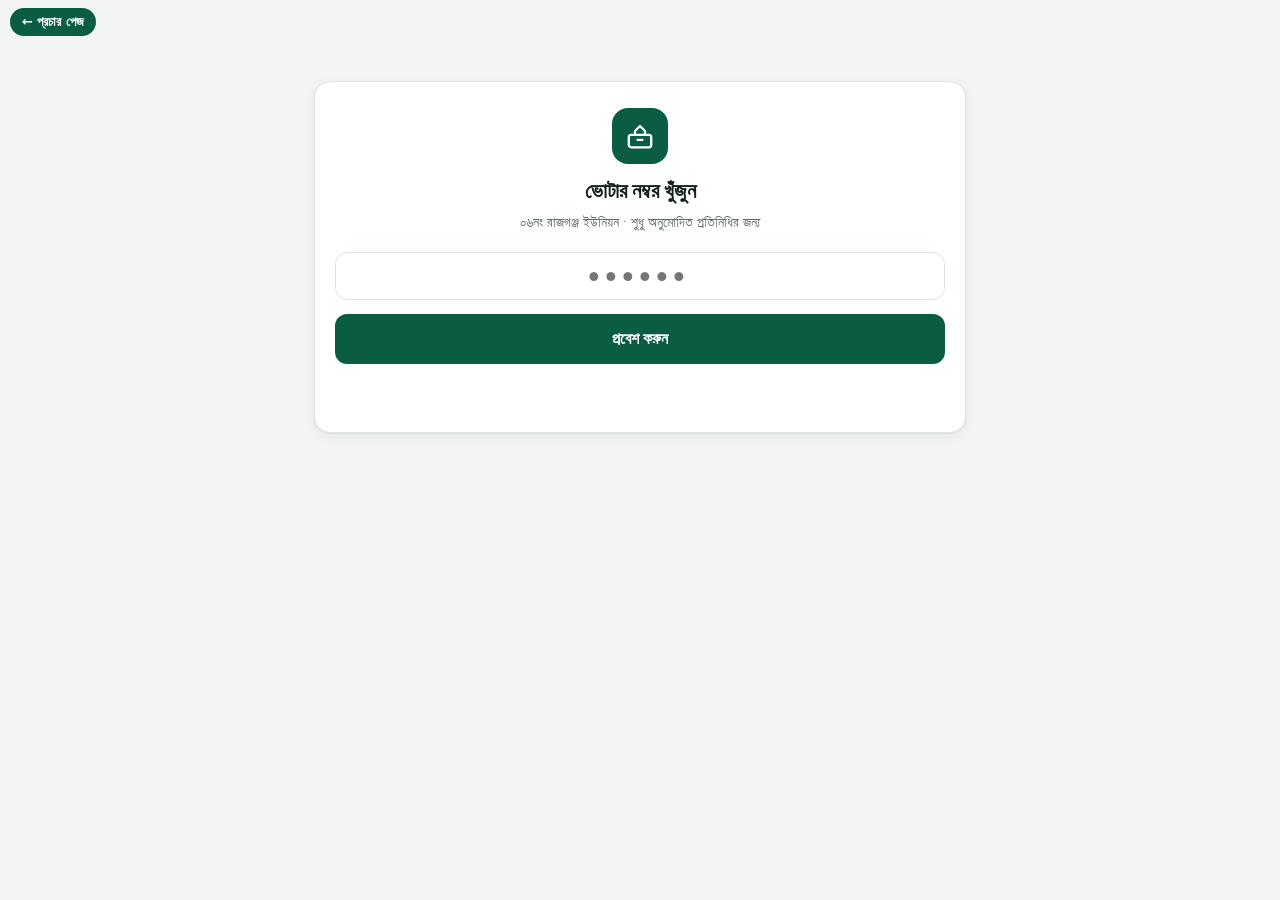
